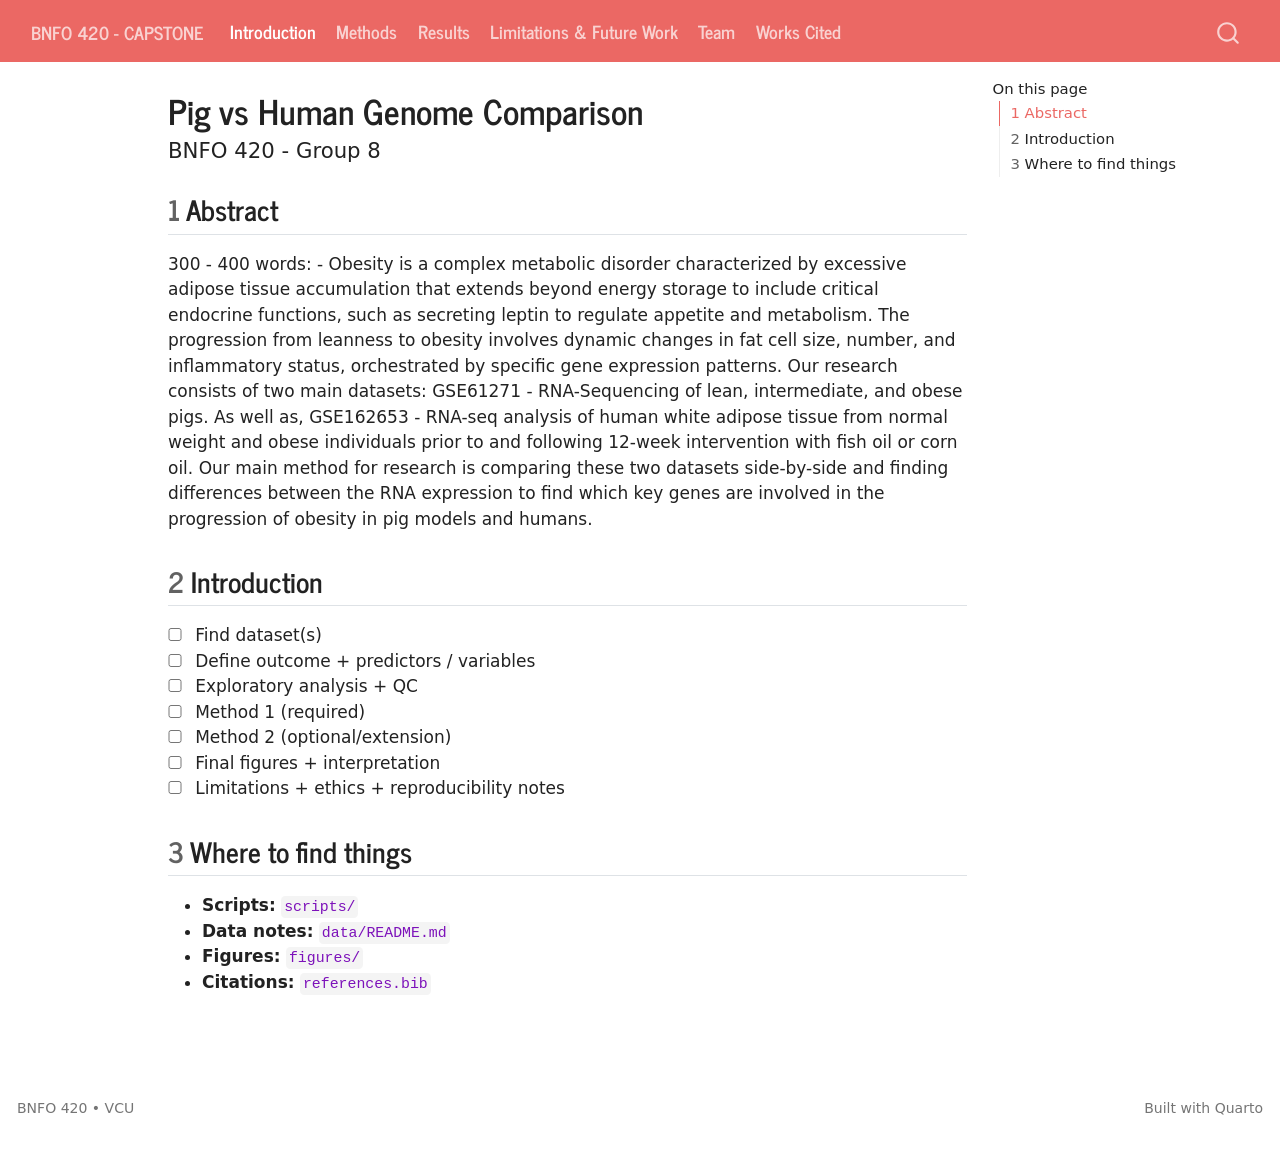
==== index.html @ 8def5d09 "Built site for gh-pages" ====
<!DOCTYPE html>
<html xmlns="http://www.w3.org/1999/xhtml" lang="en" xml:lang="en"><head>

<meta charset="utf-8">
<meta name="generator" content="quarto-1.8.27">

<meta name="viewport" content="width=device-width, initial-scale=1.0, user-scalable=yes">


<title>Pig vs Human Genome Comparison – BNFO 420 - Capstone</title>
<style>
code{white-space: pre-wrap;}
span.smallcaps{font-variant: small-caps;}
div.columns{display: flex; gap: min(4vw, 1.5em);}
div.column{flex: auto; overflow-x: auto;}
div.hanging-indent{margin-left: 1.5em; text-indent: -1.5em;}
ul.task-list{list-style: none;}
ul.task-list li input[type="checkbox"] {
width: 0.8em;
margin: 0 0.8em 0.2em -1em;  vertical-align: middle;
}
</style>


<script>const headroomChanged = new CustomEvent("quarto-hrChanged", {
  detail: {},
  bubbles: true,
  cancelable: false,
  composed: false,
});

const announceDismiss = () => {
  const annEl = window.document.getElementById("quarto-announcement");
  if (annEl) {
    annEl.remove();

    const annId = annEl.getAttribute("data-announcement-id");
    window.localStorage.setItem(`quarto-announce-${annId}`, "true");
  }
};

const announceRegister = () => {
  const annEl = window.document.getElementById("quarto-announcement");
  if (annEl) {
    const annId = annEl.getAttribute("data-announcement-id");
    const isDismissed =
      window.localStorage.getItem(`quarto-announce-${annId}`) || false;
    if (isDismissed) {
      announceDismiss();
      return;
    } else {
      annEl.classList.remove("hidden");
    }

    const actionEl = annEl.querySelector(".quarto-announcement-action");
    if (actionEl) {
      actionEl.addEventListener("click", function (e) {
        e.preventDefault();
        // Hide the bar immediately
        announceDismiss();
      });
    }
  }
};

window.document.addEventListener("DOMContentLoaded", function () {
  let init = false;

  announceRegister();

  // Manage the back to top button, if one is present.
  let lastScrollTop = window.pageYOffset || document.documentElement.scrollTop;
  const scrollDownBuffer = 5;
  const scrollUpBuffer = 35;
  const btn = document.getElementById("quarto-back-to-top");
  const hideBackToTop = () => {
    btn.style.display = "none";
  };
  const showBackToTop = () => {
    btn.style.display = "inline-block";
  };
  if (btn) {
    window.document.addEventListener(
      "scroll",
      function () {
        const currentScrollTop =
          window.pageYOffset || document.documentElement.scrollTop;

        // Shows and hides the button 'intelligently' as the user scrolls
        if (currentScrollTop - scrollDownBuffer > lastScrollTop) {
          hideBackToTop();
          lastScrollTop = currentScrollTop <= 0 ? 0 : currentScrollTop;
        } else if (currentScrollTop < lastScrollTop - scrollUpBuffer) {
          showBackToTop();
          lastScrollTop = currentScrollTop <= 0 ? 0 : currentScrollTop;
        }

        // Show the button at the bottom, hides it at the top
        if (currentScrollTop <= 0) {
          hideBackToTop();
        } else if (
          window.innerHeight + currentScrollTop >=
          document.body.offsetHeight
        ) {
          showBackToTop();
        }
      },
      false
    );
  }

  function throttle(func, wait) {
    var timeout;
    return function () {
      const context = this;
      const args = arguments;
      const later = function () {
        clearTimeout(timeout);
        timeout = null;
        func.apply(context, args);
      };

      if (!timeout) {
        timeout = setTimeout(later, wait);
      }
    };
  }

  function headerOffset() {
    // Set an offset if there is are fixed top navbar
    const headerEl = window.document.querySelector("header.fixed-top");
    if (headerEl) {
      return headerEl.clientHeight;
    } else {
      return 0;
    }
  }

  function footerOffset() {
    const footerEl = window.document.querySelector("footer.footer");
    if (footerEl) {
      return footerEl.clientHeight;
    } else {
      return 0;
    }
  }

  function dashboardOffset() {
    const dashboardNavEl = window.document.getElementById(
      "quarto-dashboard-header"
    );
    if (dashboardNavEl !== null) {
      return dashboardNavEl.clientHeight;
    } else {
      return 0;
    }
  }

  function updateDocumentOffsetWithoutAnimation() {
    updateDocumentOffset(false);
  }

  function updateDocumentOffset(animated) {
    // set body offset
    const topOffset = headerOffset();
    const bodyOffset = topOffset + footerOffset() + dashboardOffset();
    const bodyEl = window.document.body;
    bodyEl.setAttribute("data-bs-offset", topOffset);
    bodyEl.style.paddingTop = topOffset + "px";

    // deal with sidebar offsets
    const sidebars = window.document.querySelectorAll(
      ".sidebar, .headroom-target"
    );
    sidebars.forEach((sidebar) => {
      if (!animated) {
        sidebar.classList.add("notransition");
        // Remove the no transition class after the animation has time to complete
        setTimeout(function () {
          sidebar.classList.remove("notransition");
        }, 201);
      }

      if (window.Headroom && sidebar.classList.contains("sidebar-unpinned")) {
        sidebar.style.top = "0";
        sidebar.style.maxHeight = "100vh";
      } else {
        sidebar.style.top = topOffset + "px";
        sidebar.style.maxHeight = "calc(100vh - " + topOffset + "px)";
      }
    });

    // allow space for footer
    const mainContainer = window.document.querySelector(".quarto-container");
    if (mainContainer) {
      mainContainer.style.minHeight = "calc(100vh - " + bodyOffset + "px)";
    }

    // link offset
    let linkStyle = window.document.querySelector("#quarto-target-style");
    if (!linkStyle) {
      linkStyle = window.document.createElement("style");
      linkStyle.setAttribute("id", "quarto-target-style");
      window.document.head.appendChild(linkStyle);
    }
    while (linkStyle.firstChild) {
      linkStyle.removeChild(linkStyle.firstChild);
    }
    if (topOffset > 0) {
      linkStyle.appendChild(
        window.document.createTextNode(`
      section:target::before {
        content: "";
        display: block;
        height: ${topOffset}px;
        margin: -${topOffset}px 0 0;
      }`)
      );
    }
    if (init) {
      window.dispatchEvent(headroomChanged);
    }
    init = true;
  }

  // initialize headroom
  var header = window.document.querySelector("#quarto-header");
  if (header && window.Headroom) {
    const headroom = new window.Headroom(header, {
      tolerance: 5,
      onPin: function () {
        const sidebars = window.document.querySelectorAll(
          ".sidebar, .headroom-target"
        );
        sidebars.forEach((sidebar) => {
          sidebar.classList.remove("sidebar-unpinned");
        });
        updateDocumentOffset();
      },
      onUnpin: function () {
        const sidebars = window.document.querySelectorAll(
          ".sidebar, .headroom-target"
        );
        sidebars.forEach((sidebar) => {
          sidebar.classList.add("sidebar-unpinned");
        });
        updateDocumentOffset();
      },
    });
    headroom.init();

    let frozen = false;
    window.quartoToggleHeadroom = function () {
      if (frozen) {
        headroom.unfreeze();
        frozen = false;
      } else {
        headroom.freeze();
        frozen = true;
      }
    };
  }

  window.addEventListener(
    "hashchange",
    function (e) {
      if (
        getComputedStyle(document.documentElement).scrollBehavior !== "smooth"
      ) {
        window.scrollTo(0, window.pageYOffset - headerOffset());
      }
    },
    false
  );

  // Observe size changed for the header
  const headerEl = window.document.querySelector("header.fixed-top");
  if (headerEl && window.ResizeObserver) {
    const observer = new window.ResizeObserver(() => {
      setTimeout(updateDocumentOffsetWithoutAnimation, 0);
    });
    observer.observe(headerEl, {
      attributes: true,
      childList: true,
      characterData: true,
    });
  } else {
    window.addEventListener(
      "resize",
      throttle(updateDocumentOffsetWithoutAnimation, 50)
    );
  }
  setTimeout(updateDocumentOffsetWithoutAnimation, 250);

  // fixup index.html links if we aren't on the filesystem
  if (window.location.protocol !== "file:") {
    const links = window.document.querySelectorAll("a");
    for (let i = 0; i < links.length; i++) {
      if (links[i].href) {
        links[i].dataset.originalHref = links[i].href;
        links[i].href = links[i].href.replace(/\/index\.html/, "/");
      }
    }

    // Fixup any sharing links that require urls
    // Append url to any sharing urls
    const sharingLinks = window.document.querySelectorAll(
      "a.sidebar-tools-main-item, a.quarto-navigation-tool, a.quarto-navbar-tools, a.quarto-navbar-tools-item"
    );
    for (let i = 0; i < sharingLinks.length; i++) {
      const sharingLink = sharingLinks[i];
      const href = sharingLink.getAttribute("href");
      if (href) {
        sharingLink.setAttribute(
          "href",
          href.replace("|url|", window.location.href)
        );
      }
    }

    // Scroll the active navigation item into view, if necessary
    const navSidebar = window.document.querySelector("nav#quarto-sidebar");
    if (navSidebar) {
      // Find the active item
      const activeItem = navSidebar.querySelector("li.sidebar-item a.active");
      if (activeItem) {
        // Wait for the scroll height and height to resolve by observing size changes on the
        // nav element that is scrollable
        const resizeObserver = new ResizeObserver((_entries) => {
          // The bottom of the element
          const elBottom = activeItem.offsetTop;
          const viewBottom = navSidebar.scrollTop + navSidebar.clientHeight;

          // The element height and scroll height are the same, then we are still loading
          if (viewBottom !== navSidebar.scrollHeight) {
            // Determine if the item isn't visible and scroll to it
            if (elBottom >= viewBottom) {
              navSidebar.scrollTop = elBottom;
            }

            // stop observing now since we've completed the scroll
            resizeObserver.unobserve(navSidebar);
          }
        });
        resizeObserver.observe(navSidebar);
      }
    }
  }
});
</script>
<script>/*!
 * headroom.js v0.12.0 - Give your page some headroom. Hide your header until you need it
 * Copyright (c) 2020 Nick Williams - http://wicky.nillia.ms/headroom.js
 * License: MIT
 */

!function(t,n){"object"==typeof exports&&"undefined"!=typeof module?module.exports=n():"function"==typeof define&&define.amd?define(n):(t=t||self).Headroom=n()}(this,function(){"use strict";function t(){return"undefined"!=typeof window}function d(t){return function(t){return t&&t.document&&function(t){return 9===t.nodeType}(t.document)}(t)?function(t){var n=t.document,o=n.body,s=n.documentElement;return{scrollHeight:function(){return Math.max(o.scrollHeight,s.scrollHeight,o.offsetHeight,s.offsetHeight,o.clientHeight,s.clientHeight)},height:function(){return t.innerHeight||s.clientHeight||o.clientHeight},scrollY:function(){return void 0!==t.pageYOffset?t.pageYOffset:(s||o.parentNode||o).scrollTop}}}(t):function(t){return{scrollHeight:function(){return Math.max(t.scrollHeight,t.offsetHeight,t.clientHeight)},height:function(){return Math.max(t.offsetHeight,t.clientHeight)},scrollY:function(){return t.scrollTop}}}(t)}function n(t,s,e){var n,o=function(){var n=!1;try{var t={get passive(){n=!0}};window.addEventListener("test",t,t),window.removeEventListener("test",t,t)}catch(t){n=!1}return n}(),i=!1,r=d(t),l=r.scrollY(),a={};function c(){var t=Math.round(r.scrollY()),n=r.height(),o=r.scrollHeight();a.scrollY=t,a.lastScrollY=l,a.direction=l<t?"down":"up",a.distance=Math.abs(t-l),a.isOutOfBounds=t<0||o<t+n,a.top=t<=s.offset[a.direction],a.bottom=o<=t+n,a.toleranceExceeded=a.distance>s.tolerance[a.direction],e(a),l=t,i=!1}function h(){i||(i=!0,n=requestAnimationFrame(c))}var u=!!o&&{passive:!0,capture:!1};return t.addEventListener("scroll",h,u),c(),{destroy:function(){cancelAnimationFrame(n),t.removeEventListener("scroll",h,u)}}}function o(t){return t===Object(t)?t:{down:t,up:t}}function s(t,n){n=n||{},Object.assign(this,s.options,n),this.classes=Object.assign({},s.options.classes,n.classes),this.elem=t,this.tolerance=o(this.tolerance),this.offset=o(this.offset),this.initialised=!1,this.frozen=!1}return s.prototype={constructor:s,init:function(){return s.cutsTheMustard&&!this.initialised&&(this.addClass("initial"),this.initialised=!0,setTimeout(function(t){t.scrollTracker=n(t.scroller,{offset:t.offset,tolerance:t.tolerance},t.update.bind(t))},100,this)),this},destroy:function(){this.initialised=!1,Object.keys(this.classes).forEach(this.removeClass,this),this.scrollTracker.destroy()},unpin:function(){!this.hasClass("pinned")&&this.hasClass("unpinned")||(this.addClass("unpinned"),this.removeClass("pinned"),this.onUnpin&&this.onUnpin.call(this))},pin:function(){this.hasClass("unpinned")&&(this.addClass("pinned"),this.removeClass("unpinned"),this.onPin&&this.onPin.call(this))},freeze:function(){this.frozen=!0,this.addClass("frozen")},unfreeze:function(){this.frozen=!1,this.removeClass("frozen")},top:function(){this.hasClass("top")||(this.addClass("top"),this.removeClass("notTop"),this.onTop&&this.onTop.call(this))},notTop:function(){this.hasClass("notTop")||(this.addClass("notTop"),this.removeClass("top"),this.onNotTop&&this.onNotTop.call(this))},bottom:function(){this.hasClass("bottom")||(this.addClass("bottom"),this.removeClass("notBottom"),this.onBottom&&this.onBottom.call(this))},notBottom:function(){this.hasClass("notBottom")||(this.addClass("notBottom"),this.removeClass("bottom"),this.onNotBottom&&this.onNotBottom.call(this))},shouldUnpin:function(t){return"down"===t.direction&&!t.top&&t.toleranceExceeded},shouldPin:function(t){return"up"===t.direction&&t.toleranceExceeded||t.top},addClass:function(t){this.elem.classList.add.apply(this.elem.classList,this.classes[t].split(" "))},removeClass:function(t){this.elem.classList.remove.apply(this.elem.classList,this.classes[t].split(" "))},hasClass:function(t){return this.classes[t].split(" ").every(function(t){return this.classList.contains(t)},this.elem)},update:function(t){t.isOutOfBounds||!0!==this.frozen&&(t.top?this.top():this.notTop(),t.bottom?this.bottom():this.notBottom(),this.shouldUnpin(t)?this.unpin():this.shouldPin(t)&&this.pin())}},s.options={tolerance:{up:0,down:0},offset:0,scroller:t()?window:null,classes:{frozen:"headroom--frozen",pinned:"headroom--pinned",unpinned:"headroom--unpinned",top:"headroom--top",notTop:"headroom--not-top",bottom:"headroom--bottom",notBottom:"headroom--not-bottom",initial:"headroom"}},s.cutsTheMustard=!!(t()&&function(){}.bind&&"classList"in document.documentElement&&Object.assign&&Object.keys&&requestAnimationFrame),s});
</script>
<script>/*!
 * clipboard.js v2.0.11
 * https://clipboardjs.com/
 *
 * Licensed MIT © Zeno Rocha
 */
!function(t,e){"object"==typeof exports&&"object"==typeof module?module.exports=e():"function"==typeof define&&define.amd?define([],e):"object"==typeof exports?exports.ClipboardJS=e():t.ClipboardJS=e()}(this,function(){return n={686:function(t,e,n){"use strict";n.d(e,{default:function(){return b}});var e=n(279),i=n.n(e),e=n(370),u=n.n(e),e=n(817),r=n.n(e);function c(t){try{return document.execCommand(t)}catch(t){return}}var a=function(t){t=r()(t);return c("cut"),t};function o(t,e){var n,o,t=(n=t,o="rtl"===document.documentElement.getAttribute("dir"),(t=document.createElement("textarea")).style.fontSize="12pt",t.style.border="0",t.style.padding="0",t.style.margin="0",t.style.position="absolute",t.style[o?"right":"left"]="-9999px",o=window.pageYOffset||document.documentElement.scrollTop,t.style.top="".concat(o,"px"),t.setAttribute("readonly",""),t.value=n,t);return e.container.appendChild(t),e=r()(t),c("copy"),t.remove(),e}var f=function(t){var e=1<arguments.length&&void 0!==arguments[1]?arguments[1]:{container:document.body},n="";return"string"==typeof t?n=o(t,e):t instanceof HTMLInputElement&&!["text","search","url","tel","password"].includes(null==t?void 0:t.type)?n=o(t.value,e):(n=r()(t),c("copy")),n};function l(t){return(l="function"==typeof Symbol&&"symbol"==typeof Symbol.iterator?function(t){return typeof t}:function(t){return t&&"function"==typeof Symbol&&t.constructor===Symbol&&t!==Symbol.prototype?"symbol":typeof t})(t)}var s=function(){var t=0<arguments.length&&void 0!==arguments[0]?arguments[0]:{},e=t.action,n=void 0===e?"copy":e,o=t.container,e=t.target,t=t.text;if("copy"!==n&&"cut"!==n)throw new Error('Invalid "action" value, use either "copy" or "cut"');if(void 0!==e){if(!e||"object"!==l(e)||1!==e.nodeType)throw new Error('Invalid "target" value, use a valid Element');if("copy"===n&&e.hasAttribute("disabled"))throw new Error('Invalid "target" attribute. Please use "readonly" instead of "disabled" attribute');if("cut"===n&&(e.hasAttribute("readonly")||e.hasAttribute("disabled")))throw new Error('Invalid "target" attribute. You can\'t cut text from elements with "readonly" or "disabled" attributes')}return t?f(t,{container:o}):e?"cut"===n?a(e):f(e,{container:o}):void 0};function p(t){return(p="function"==typeof Symbol&&"symbol"==typeof Symbol.iterator?function(t){return typeof t}:function(t){return t&&"function"==typeof Symbol&&t.constructor===Symbol&&t!==Symbol.prototype?"symbol":typeof t})(t)}function d(t,e){for(var n=0;n<e.length;n++){var o=e[n];o.enumerable=o.enumerable||!1,o.configurable=!0,"value"in o&&(o.writable=!0),Object.defineProperty(t,o.key,o)}}function y(t,e){return(y=Object.setPrototypeOf||function(t,e){return t.__proto__=e,t})(t,e)}function h(n){var o=function(){if("undefined"==typeof Reflect||!Reflect.construct)return!1;if(Reflect.construct.sham)return!1;if("function"==typeof Proxy)return!0;try{return Date.prototype.toString.call(Reflect.construct(Date,[],function(){})),!0}catch(t){return!1}}();return function(){var t,e=v(n);return t=o?(t=v(this).constructor,Reflect.construct(e,arguments,t)):e.apply(this,arguments),e=this,!(t=t)||"object"!==p(t)&&"function"!=typeof t?function(t){if(void 0!==t)return t;throw new ReferenceError("this hasn't been initialised - super() hasn't been called")}(e):t}}function v(t){return(v=Object.setPrototypeOf?Object.getPrototypeOf:function(t){return t.__proto__||Object.getPrototypeOf(t)})(t)}function m(t,e){t="data-clipboard-".concat(t);if(e.hasAttribute(t))return e.getAttribute(t)}var b=function(){!function(t,e){if("function"!=typeof e&&null!==e)throw new TypeError("Super expression must either be null or a function");t.prototype=Object.create(e&&e.prototype,{constructor:{value:t,writable:!0,configurable:!0}}),e&&y(t,e)}(r,i());var t,e,n,o=h(r);function r(t,e){var n;return function(t){if(!(t instanceof r))throw new TypeError("Cannot call a class as a function")}(this),(n=o.call(this)).resolveOptions(e),n.listenClick(t),n}return t=r,n=[{key:"copy",value:function(t){var e=1<arguments.length&&void 0!==arguments[1]?arguments[1]:{container:document.body};return f(t,e)}},{key:"cut",value:function(t){return a(t)}},{key:"isSupported",value:function(){var t=0<arguments.length&&void 0!==arguments[0]?arguments[0]:["copy","cut"],t="string"==typeof t?[t]:t,e=!!document.queryCommandSupported;return t.forEach(function(t){e=e&&!!document.queryCommandSupported(t)}),e}}],(e=[{key:"resolveOptions",value:function(){var t=0<arguments.length&&void 0!==arguments[0]?arguments[0]:{};this.action="function"==typeof t.action?t.action:this.defaultAction,this.target="function"==typeof t.target?t.target:this.defaultTarget,this.text="function"==typeof t.text?t.text:this.defaultText,this.container="object"===p(t.container)?t.container:document.body}},{key:"listenClick",value:function(t){var e=this;this.listener=u()(t,"click",function(t){return e.onClick(t)})}},{key:"onClick",value:function(t){var e=t.delegateTarget||t.currentTarget,n=this.action(e)||"copy",t=s({action:n,container:this.container,target:this.target(e),text:this.text(e)});this.emit(t?"success":"error",{action:n,text:t,trigger:e,clearSelection:function(){e&&e.focus(),window.getSelection().removeAllRanges()}})}},{key:"defaultAction",value:function(t){return m("action",t)}},{key:"defaultTarget",value:function(t){t=m("target",t);if(t)return document.querySelector(t)}},{key:"defaultText",value:function(t){return m("text",t)}},{key:"destroy",value:function(){this.listener.destroy()}}])&&d(t.prototype,e),n&&d(t,n),r}()},828:function(t){var e;"undefined"==typeof Element||Element.prototype.matches||((e=Element.prototype).matches=e.matchesSelector||e.mozMatchesSelector||e.msMatchesSelector||e.oMatchesSelector||e.webkitMatchesSelector),t.exports=function(t,e){for(;t&&9!==t.nodeType;){if("function"==typeof t.matches&&t.matches(e))return t;t=t.parentNode}}},438:function(t,e,n){var u=n(828);function i(t,e,n,o,r){var i=function(e,n,t,o){return function(t){t.delegateTarget=u(t.target,n),t.delegateTarget&&o.call(e,t)}}.apply(this,arguments);return t.addEventListener(n,i,r),{destroy:function(){t.removeEventListener(n,i,r)}}}t.exports=function(t,e,n,o,r){return"function"==typeof t.addEventListener?i.apply(null,arguments):"function"==typeof n?i.bind(null,document).apply(null,arguments):("string"==typeof t&&(t=document.querySelectorAll(t)),Array.prototype.map.call(t,function(t){return i(t,e,n,o,r)}))}},879:function(t,n){n.node=function(t){return void 0!==t&&t instanceof HTMLElement&&1===t.nodeType},n.nodeList=function(t){var e=Object.prototype.toString.call(t);return void 0!==t&&("[object NodeList]"===e||"[object HTMLCollection]"===e)&&"length"in t&&(0===t.length||n.node(t[0]))},n.string=function(t){return"string"==typeof t||t instanceof String},n.fn=function(t){return"[object Function]"===Object.prototype.toString.call(t)}},370:function(t,e,n){var f=n(879),l=n(438);t.exports=function(t,e,n){if(!t&&!e&&!n)throw new Error("Missing required arguments");if(!f.string(e))throw new TypeError("Second argument must be a String");if(!f.fn(n))throw new TypeError("Third argument must be a Function");if(f.node(t))return c=e,a=n,(u=t).addEventListener(c,a),{destroy:function(){u.removeEventListener(c,a)}};if(f.nodeList(t))return o=t,r=e,i=n,Array.prototype.forEach.call(o,function(t){t.addEventListener(r,i)}),{destroy:function(){Array.prototype.forEach.call(o,function(t){t.removeEventListener(r,i)})}};if(f.string(t))return t=t,e=e,n=n,l(document.body,t,e,n);throw new TypeError("First argument must be a String, HTMLElement, HTMLCollection, or NodeList");var o,r,i,u,c,a}},817:function(t){t.exports=function(t){var e,n="SELECT"===t.nodeName?(t.focus(),t.value):"INPUT"===t.nodeName||"TEXTAREA"===t.nodeName?((e=t.hasAttribute("readonly"))||t.setAttribute("readonly",""),t.select(),t.setSelectionRange(0,t.value.length),e||t.removeAttribute("readonly"),t.value):(t.hasAttribute("contenteditable")&&t.focus(),n=window.getSelection(),(e=document.createRange()).selectNodeContents(t),n.removeAllRanges(),n.addRange(e),n.toString());return n}},279:function(t){function e(){}e.prototype={on:function(t,e,n){var o=this.e||(this.e={});return(o[t]||(o[t]=[])).push({fn:e,ctx:n}),this},once:function(t,e,n){var o=this;function r(){o.off(t,r),e.apply(n,arguments)}return r._=e,this.on(t,r,n)},emit:function(t){for(var e=[].slice.call(arguments,1),n=((this.e||(this.e={}))[t]||[]).slice(),o=0,r=n.length;o<r;o++)n[o].fn.apply(n[o].ctx,e);return this},off:function(t,e){var n=this.e||(this.e={}),o=n[t],r=[];if(o&&e)for(var i=0,u=o.length;i<u;i++)o[i].fn!==e&&o[i].fn._!==e&&r.push(o[i]);return r.length?n[t]=r:delete n[t],this}},t.exports=e,t.exports.TinyEmitter=e}},r={},o.n=function(t){var e=t&&t.__esModule?function(){return t.default}:function(){return t};return o.d(e,{a:e}),e},o.d=function(t,e){for(var n in e)o.o(e,n)&&!o.o(t,n)&&Object.defineProperty(t,n,{enumerable:!0,get:e[n]})},o.o=function(t,e){return Object.prototype.hasOwnProperty.call(t,e)},o(686).default;function o(t){if(r[t])return r[t].exports;var e=r[t]={exports:{}};return n[t](e,e.exports,o),e.exports}var n,r});</script>
<script>/*! @algolia/autocomplete-js 1.19.1 | MIT License | © Algolia, Inc. and contributors | https://github.com/algolia/autocomplete */
!function(e,t){"object"==typeof exports&&"undefined"!=typeof module?t(exports):"function"==typeof define&&define.amd?define(["exports"],t):t((e="undefined"!=typeof globalThis?globalThis:e||self)["@algolia/autocomplete-js"]={})}(this,(function(e){"use strict";function t(e,t){var n=Object.keys(e);if(Object.getOwnPropertySymbols){var r=Object.getOwnPropertySymbols(e);t&&(r=r.filter((function(t){return Object.getOwnPropertyDescriptor(e,t).enumerable}))),n.push.apply(n,r)}return n}function n(e){for(var n=1;n<arguments.length;n++){var r=null!=arguments[n]?arguments[n]:{};n%2?t(Object(r),!0).forEach((function(t){o(e,t,r[t])})):Object.getOwnPropertyDescriptors?Object.defineProperties(e,Object.getOwnPropertyDescriptors(r)):t(Object(r)).forEach((function(t){Object.defineProperty(e,t,Object.getOwnPropertyDescriptor(r,t))}))}return e}function r(e){return r="function"==typeof Symbol&&"symbol"==typeof Symbol.iterator?function(e){return typeof e}:function(e){return e&&"function"==typeof Symbol&&e.constructor===Symbol&&e!==Symbol.prototype?"symbol":typeof e},r(e)}function o(e,t,n){return(t=function(e){var t=function(e,t){if("object"!=typeof e||null===e)return e;var n=e[Symbol.toPrimitive];if(void 0!==n){var r=n.call(e,t||"default");if("object"!=typeof r)return r;throw new TypeError("@@toPrimitive must return a primitive value.")}return("string"===t?String:Number)(e)}(e,"string");return"symbol"==typeof t?t:String(t)}(t))in e?Object.defineProperty(e,t,{value:n,enumerable:!0,configurable:!0,writable:!0}):e[t]=n,e}function i(){return i=Object.assign?Object.assign.bind():function(e){for(var t=1;t<arguments.length;t++){var n=arguments[t];for(var r in n)Object.prototype.hasOwnProperty.call(n,r)&&(e[r]=n[r])}return e},i.apply(this,arguments)}function u(e,t){if(null==e)return{};var n,r,o=function(e,t){if(null==e)return{};var n,r,o={},i=Object.keys(e);for(r=0;r<i.length;r++)n=i[r],t.indexOf(n)>=0||(o[n]=e[n]);return o}(e,t);if(Object.getOwnPropertySymbols){var i=Object.getOwnPropertySymbols(e);for(r=0;r<i.length;r++)n=i[r],t.indexOf(n)>=0||Object.prototype.propertyIsEnumerable.call(e,n)&&(o[n]=e[n])}return o}function a(e,t){return function(e){if(Array.isArray(e))return e}(e)||function(e,t){var n=null==e?null:"undefined"!=typeof Symbol&&e[Symbol.iterator]||e["@@iterator"];if(null!=n){var r,o,i,u,a=[],l=!0,c=!1;try{if(i=(n=n.call(e)).next,0===t){if(Object(n)!==n)return;l=!1}else for(;!(l=(r=i.call(n)).done)&&(a.push(r.value),a.length!==t);l=!0);}catch(e){c=!0,o=e}finally{try{if(!l&&null!=n.return&&(u=n.return(),Object(u)!==u))return}finally{if(c)throw o}}return a}}(e,t)||c(e,t)||function(){throw new TypeError("Invalid attempt to destructure non-iterable instance.\nIn order to be iterable, non-array objects must have a [Symbol.iterator]() method.")}()}function l(e){return function(e){if(Array.isArray(e))return s(e)}(e)||function(e){if("undefined"!=typeof Symbol&&null!=e[Symbol.iterator]||null!=e["@@iterator"])return Array.from(e)}(e)||c(e)||function(){throw new TypeError("Invalid attempt to spread non-iterable instance.\nIn order to be iterable, non-array objects must have a [Symbol.iterator]() method.")}()}function c(e,t){if(e){if("string"==typeof e)return s(e,t);var n=Object.prototype.toString.call(e).slice(8,-1);return"Object"===n&&e.constructor&&(n=e.constructor.name),"Map"===n||"Set"===n?Array.from(e):"Arguments"===n||/^(?:Ui|I)nt(?:8|16|32)(?:Clamped)?Array$/.test(n)?s(e,t):void 0}}function s(e,t){(null==t||t>e.length)&&(t=e.length);for(var n=0,r=new Array(t);n<t;n++)r[n]=e[n];return r}function f(e){return{current:e}}function p(e,t){var n=void 0;return function(){for(var r=arguments.length,o=new Array(r),i=0;i<r;i++)o[i]=arguments[i];n&&clearTimeout(n),n=setTimeout((function(){return e.apply(void 0,o)}),t)}}function m(e){return e.reduce((function(e,t){return e.concat(t)}),[])}var v=0;function d(){return"autocomplete-".concat(v++)}function y(e,t){return t.reduce((function(e,t){return e&&e[t]}),e)}function b(e){return 0===e.collections.length?0:e.collections.reduce((function(e,t){return e+t.items.length}),0)}function g(e){return e!==Object(e)}function h(e,t){if(e===t)return!0;if(g(e)||g(t)||"function"==typeof e||"function"==typeof t)return e===t;if(Object.keys(e).length!==Object.keys(t).length)return!1;for(var n=0,r=Object.keys(e);n<r.length;n++){var o=r[n];if(!(o in t))return!1;if(!h(e[o],t[o]))return!1}return!0}var _=function(){};var O="1.19.1",S=[{segment:"autocomplete-core",version:O}];function j(e){var t=e.item,n=e.items,r=void 0===n?[]:n;return{index:t.__autocomplete_indexName,items:[t],positions:[1+r.findIndex((function(e){return e.objectID===t.objectID}))],queryID:t.__autocomplete_queryID,algoliaSource:["autocomplete"]}}function P(e,t){return function(e){if(Array.isArray(e))return e}(e)||function(e,t){var n=null==e?null:"undefined"!=typeof Symbol&&e[Symbol.iterator]||e["@@iterator"];if(null!=n){var r,o,i,u,a=[],l=!0,c=!1;try{if(i=(n=n.call(e)).next,0===t){if(Object(n)!==n)return;l=!1}else for(;!(l=(r=i.call(n)).done)&&(a.push(r.value),a.length!==t);l=!0);}catch(e){c=!0,o=e}finally{try{if(!l&&null!=n.return&&(u=n.return(),Object(u)!==u))return}finally{if(c)throw o}}return a}}(e,t)||function(e,t){if(!e)return;if("string"==typeof e)return w(e,t);var n=Object.prototype.toString.call(e).slice(8,-1);"Object"===n&&e.constructor&&(n=e.constructor.name);if("Map"===n||"Set"===n)return Array.from(e);if("Arguments"===n||/^(?:Ui|I)nt(?:8|16|32)(?:Clamped)?Array$/.test(n))return w(e,t)}(e,t)||function(){throw new TypeError("Invalid attempt to destructure non-iterable instance.\nIn order to be iterable, non-array objects must have a [Symbol.iterator]() method.")}()}function w(e,t){(null==t||t>e.length)&&(t=e.length);for(var n=0,r=new Array(t);n<t;n++)r[n]=e[n];return r}var I=["items"],A=["items"];function E(e){return E="function"==typeof Symbol&&"symbol"==typeof Symbol.iterator?function(e){return typeof e}:function(e){return e&&"function"==typeof Symbol&&e.constructor===Symbol&&e!==Symbol.prototype?"symbol":typeof e},E(e)}function D(e){return function(e){if(Array.isArray(e))return C(e)}(e)||function(e){if("undefined"!=typeof Symbol&&null!=e[Symbol.iterator]||null!=e["@@iterator"])return Array.from(e)}(e)||function(e,t){if(!e)return;if("string"==typeof e)return C(e,t);var n=Object.prototype.toString.call(e).slice(8,-1);"Object"===n&&e.constructor&&(n=e.constructor.name);if("Map"===n||"Set"===n)return Array.from(e);if("Arguments"===n||/^(?:Ui|I)nt(?:8|16|32)(?:Clamped)?Array$/.test(n))return C(e,t)}(e)||function(){throw new TypeError("Invalid attempt to spread non-iterable instance.\nIn order to be iterable, non-array objects must have a [Symbol.iterator]() method.")}()}function C(e,t){(null==t||t>e.length)&&(t=e.length);for(var n=0,r=new Array(t);n<t;n++)r[n]=e[n];return r}function k(e,t){if(null==e)return{};var n,r,o=function(e,t){if(null==e)return{};var n,r,o={},i=Object.keys(e);for(r=0;r<i.length;r++)n=i[r],t.indexOf(n)>=0||(o[n]=e[n]);return o}(e,t);if(Object.getOwnPropertySymbols){var i=Object.getOwnPropertySymbols(e);for(r=0;r<i.length;r++)n=i[r],t.indexOf(n)>=0||Object.prototype.propertyIsEnumerable.call(e,n)&&(o[n]=e[n])}return o}function x(e,t){var n=Object.keys(e);if(Object.getOwnPropertySymbols){var r=Object.getOwnPropertySymbols(e);t&&(r=r.filter((function(t){return Object.getOwnPropertyDescriptor(e,t).enumerable}))),n.push.apply(n,r)}return n}function N(e){for(var t=1;t<arguments.length;t++){var n=null!=arguments[t]?arguments[t]:{};t%2?x(Object(n),!0).forEach((function(t){T(e,t,n[t])})):Object.getOwnPropertyDescriptors?Object.defineProperties(e,Object.getOwnPropertyDescriptors(n)):x(Object(n)).forEach((function(t){Object.defineProperty(e,t,Object.getOwnPropertyDescriptor(n,t))}))}return e}function T(e,t,n){return(t=function(e){var t=function(e,t){if("object"!==E(e)||null===e)return e;var n=e[Symbol.toPrimitive];if(void 0!==n){var r=n.call(e,t||"default");if("object"!==E(r))return r;throw new TypeError("@@toPrimitive must return a primitive value.")}return("string"===t?String:Number)(e)}(e,"string");return"symbol"===E(t)?t:String(t)}(t))in e?Object.defineProperty(e,t,{value:n,enumerable:!0,configurable:!0,writable:!0}):e[t]=n,e}function q(e){for(var t=arguments.length>1&&void 0!==arguments[1]?arguments[1]:20,n=[],r=0;r<e.objectIDs.length;r+=t)n.push(N(N({},e),{},{objectIDs:e.objectIDs.slice(r,r+t)}));return n}function B(e){return e.map((function(e){var t=e.items,n=k(e,I);return N(N({},n),{},{objectIDs:(null==t?void 0:t.map((function(e){return e.objectID})))||n.objectIDs})}))}function R(e){var t,n,r,o=(t=P((e.version||"").split(".").map(Number),2),n=t[0],r=t[1],n>=3||2===n&&r>=4||1===n&&r>=10);function i(t,n,r){if(o&&void 0!==r){var i=r[0].__autocomplete_algoliaCredentials,u={"X-Algolia-Application-Id":i.appId,"X-Algolia-API-Key":i.apiKey};e.apply(void 0,[t].concat(D(n),[{headers:u}]))}else e.apply(void 0,[t].concat(D(n)))}return{init:function(t,n){e("init",{appId:t,apiKey:n})},setAuthenticatedUserToken:function(t){e("setAuthenticatedUserToken",t)},setUserToken:function(t){e("setUserToken",t)},clickedObjectIDsAfterSearch:function(){for(var e=arguments.length,t=new Array(e),n=0;n<e;n++)t[n]=arguments[n];t.length>0&&i("clickedObjectIDsAfterSearch",B(t),t[0].items)},clickedObjectIDs:function(){for(var e=arguments.length,t=new Array(e),n=0;n<e;n++)t[n]=arguments[n];t.length>0&&i("clickedObjectIDs",B(t),t[0].items)},clickedFilters:function(){for(var t=arguments.length,n=new Array(t),r=0;r<t;r++)n[r]=arguments[r];n.length>0&&e.apply(void 0,["clickedFilters"].concat(n))},convertedObjectIDsAfterSearch:function(){for(var e=arguments.length,t=new Array(e),n=0;n<e;n++)t[n]=arguments[n];t.length>0&&i("convertedObjectIDsAfterSearch",B(t),t[0].items)},convertedObjectIDs:function(){for(var e=arguments.length,t=new Array(e),n=0;n<e;n++)t[n]=arguments[n];t.length>0&&i("convertedObjectIDs",B(t),t[0].items)},convertedFilters:function(){for(var t=arguments.length,n=new Array(t),r=0;r<t;r++)n[r]=arguments[r];n.length>0&&e.apply(void 0,["convertedFilters"].concat(n))},viewedObjectIDs:function(){for(var e=arguments.length,t=new Array(e),n=0;n<e;n++)t[n]=arguments[n];t.length>0&&t.reduce((function(e,t){var n=t.items,r=k(t,A);return[].concat(D(e),D(q(N(N({},r),{},{objectIDs:(null==n?void 0:n.map((function(e){return e.objectID})))||r.objectIDs})).map((function(e){return{items:n,payload:e}}))))}),[]).forEach((function(e){var t=e.items;return i("viewedObjectIDs",[e.payload],t)}))},viewedFilters:function(){for(var t=arguments.length,n=new Array(t),r=0;r<t;r++)n[r]=arguments[r];n.length>0&&e.apply(void 0,["viewedFilters"].concat(n))}}}function L(e){var t=e.items.reduce((function(e,t){var n;return e[t.__autocomplete_indexName]=(null!==(n=e[t.__autocomplete_indexName])&&void 0!==n?n:[]).concat(t),e}),{});return Object.keys(t).map((function(e){return{index:e,items:t[e],algoliaSource:["autocomplete"]}}))}function F(e){return e.objectID&&e.__autocomplete_indexName&&e.__autocomplete_queryID}function U(e){return U="function"==typeof Symbol&&"symbol"==typeof Symbol.iterator?function(e){return typeof e}:function(e){return e&&"function"==typeof Symbol&&e.constructor===Symbol&&e!==Symbol.prototype?"symbol":typeof e},U(e)}function M(e){return function(e){if(Array.isArray(e))return H(e)}(e)||function(e){if("undefined"!=typeof Symbol&&null!=e[Symbol.iterator]||null!=e["@@iterator"])return Array.from(e)}(e)||function(e,t){if(!e)return;if("string"==typeof e)return H(e,t);var n=Object.prototype.toString.call(e).slice(8,-1);"Object"===n&&e.constructor&&(n=e.constructor.name);if("Map"===n||"Set"===n)return Array.from(e);if("Arguments"===n||/^(?:Ui|I)nt(?:8|16|32)(?:Clamped)?Array$/.test(n))return H(e,t)}(e)||function(){throw new TypeError("Invalid attempt to spread non-iterable instance.\nIn order to be iterable, non-array objects must have a [Symbol.iterator]() method.")}()}function H(e,t){(null==t||t>e.length)&&(t=e.length);for(var n=0,r=new Array(t);n<t;n++)r[n]=e[n];return r}function V(e,t){var n=Object.keys(e);if(Object.getOwnPropertySymbols){var r=Object.getOwnPropertySymbols(e);t&&(r=r.filter((function(t){return Object.getOwnPropertyDescriptor(e,t).enumerable}))),n.push.apply(n,r)}return n}function W(e){for(var t=1;t<arguments.length;t++){var n=null!=arguments[t]?arguments[t]:{};t%2?V(Object(n),!0).forEach((function(t){Q(e,t,n[t])})):Object.getOwnPropertyDescriptors?Object.defineProperties(e,Object.getOwnPropertyDescriptors(n)):V(Object(n)).forEach((function(t){Object.defineProperty(e,t,Object.getOwnPropertyDescriptor(n,t))}))}return e}function Q(e,t,n){return(t=function(e){var t=function(e,t){if("object"!==U(e)||null===e)return e;var n=e[Symbol.toPrimitive];if(void 0!==n){var r=n.call(e,t||"default");if("object"!==U(r))return r;throw new TypeError("@@toPrimitive must return a primitive value.")}return("string"===t?String:Number)(e)}(e,"string");return"symbol"===U(t)?t:String(t)}(t))in e?Object.defineProperty(e,t,{value:n,enumerable:!0,configurable:!0,writable:!0}):e[t]=n,e}var K="2.15.0",$="https://cdn.jsdelivr.net/npm/search-insights@".concat(K,"/dist/search-insights.min.js"),z=p((function(e){var t=e.onItemsChange,n=e.items,r=e.insights,o=e.state;t({insights:r,insightsEvents:L({items:n}).map((function(e){return W({eventName:"Items Viewed"},e)})),state:o})}),400);function G(e){var t=function(e){return W({onItemsChange:function(e){var t=e.insights,n=e.insightsEvents,r=e.state;t.viewedObjectIDs.apply(t,M(n.map((function(e){return W(W({},e),{},{algoliaSource:J(e.algoliaSource,r.context)})}))))},onSelect:function(e){var t=e.insights,n=e.insightsEvents,r=e.state;t.clickedObjectIDsAfterSearch.apply(t,M(n.map((function(e){return W(W({},e),{},{algoliaSource:J(e.algoliaSource,r.context)})}))))},onActive:_,__autocomplete_clickAnalytics:!0},e)}(e),n=t.insightsClient,r=t.insightsInitParams,o=t.onItemsChange,i=t.onSelect,u=t.onActive,a=t.__autocomplete_clickAnalytics,l=n;if(n||function(e){if("undefined"!=typeof window)e({window:window})}((function(e){var t=e.window,n=t.AlgoliaAnalyticsObject||"aa";"string"==typeof n&&(l=t[n]),l||(t.AlgoliaAnalyticsObject=n,t[n]||(t[n]=function(){t[n].queue||(t[n].queue=[]);for(var e=arguments.length,r=new Array(e),o=0;o<e;o++)r[o]=arguments[o];t[n].queue.push(r)}),t[n].version=K,l=t[n],function(e){var t="[Autocomplete]: Could not load search-insights.js. Please load it manually following https://alg.li/insights-autocomplete";try{var n=e.document.createElement("script");n.async=!0,n.src=$,n.onerror=function(){console.error(t)},document.body.appendChild(n)}catch(e){console.error(t)}}(t))})),!l)return{};r&&l("init",W({partial:!0},r));var c=R(l),s=f([]),m=p((function(e){var t=e.state;if(t.isOpen){var n=t.collections.reduce((function(e,t){return[].concat(M(e),M(t.items))}),[]).filter(F);h(s.current.map((function(e){return e.objectID})),n.map((function(e){return e.objectID})))||(s.current=n,n.length>0&&z({onItemsChange:o,items:n,insights:c,state:t}))}}),0);return{name:"aa.algoliaInsightsPlugin",subscribe:function(e){var t=e.setContext,n=e.onSelect,r=e.onActive;function o(e){t({algoliaInsightsPlugin:{__algoliaSearchParameters:W(W({},a?{clickAnalytics:!0}:{}),e?{userToken:X(e)}:{}),insights:c}})}l("addAlgoliaAgent","insights-plugin"),o(),l("onUserTokenChange",(function(e){o(e)})),l("getUserToken",null,(function(e,t){o(t)})),n((function(e){var t=e.item,n=e.state,r=e.event,o=e.source;F(t)&&i({state:n,event:r,insights:c,item:t,insightsEvents:[W({eventName:"Item Selected"},j({item:t,items:o.getItems().filter(F)}))]})})),r((function(e){var t=e.item,n=e.source,r=e.state,o=e.event;F(t)&&u({state:r,event:o,insights:c,item:t,insightsEvents:[W({eventName:"Item Active"},j({item:t,items:n.getItems().filter(F)}))]})}))},onStateChange:function(e){var t=e.state;m({state:t})},__autocomplete_pluginOptions:e}}function J(){var e,t=arguments.length>0&&void 0!==arguments[0]?arguments[0]:[],n=arguments.length>1?arguments[1]:void 0;return[].concat(M(t),["autocomplete-internal"],M(null!==(e=n.algoliaInsightsPlugin)&&void 0!==e&&e.__automaticInsights?["autocomplete-automatic"]:[]))}function X(e){return"number"==typeof e?e.toString():e}function Y(e,t){var n=t;return{then:function(t,r){return Y(e.then(ee(t,n,e),ee(r,n,e)),n)},catch:function(t){return Y(e.catch(ee(t,n,e)),n)},finally:function(t){return t&&n.onCancelList.push(t),Y(e.finally(ee(t&&function(){return n.onCancelList=[],t()},n,e)),n)},cancel:function(){n.isCanceled=!0;var e=n.onCancelList;n.onCancelList=[],e.forEach((function(e){e()}))},isCanceled:function(){return!0===n.isCanceled}}}function Z(e){return Y(e,{isCanceled:!1,onCancelList:[]})}function ee(e,t,n){return e?function(n){return t.isCanceled?n:e(n)}:n}var te,ne=!0;function re(e,t,n,r){if(!n)return null;if(e<0&&(null===t||null!==r&&0===t))return n+e;var o=(null===t?-1:t)+e;return o<=-1||o>=n?null===r?null:0:o}function oe(e,t){var n=Object.keys(e);if(Object.getOwnPropertySymbols){var r=Object.getOwnPropertySymbols(e);t&&(r=r.filter((function(t){return Object.getOwnPropertyDescriptor(e,t).enumerable}))),n.push.apply(n,r)}return n}function ie(e){for(var t=1;t<arguments.length;t++){var n=null!=arguments[t]?arguments[t]:{};t%2?oe(Object(n),!0).forEach((function(t){ue(e,t,n[t])})):Object.getOwnPropertyDescriptors?Object.defineProperties(e,Object.getOwnPropertyDescriptors(n)):oe(Object(n)).forEach((function(t){Object.defineProperty(e,t,Object.getOwnPropertyDescriptor(n,t))}))}return e}function ue(e,t,n){return(t=function(e){var t=function(e,t){if("object"!==ae(e)||null===e)return e;var n=e[Symbol.toPrimitive];if(void 0!==n){var r=n.call(e,t||"default");if("object"!==ae(r))return r;throw new TypeError("@@toPrimitive must return a primitive value.")}return("string"===t?String:Number)(e)}(e,"string");return"symbol"===ae(t)?t:String(t)}(t))in e?Object.defineProperty(e,t,{value:n,enumerable:!0,configurable:!0,writable:!0}):e[t]=n,e}function ae(e){return ae="function"==typeof Symbol&&"symbol"==typeof Symbol.iterator?function(e){return typeof e}:function(e){return e&&"function"==typeof Symbol&&e.constructor===Symbol&&e!==Symbol.prototype?"symbol":typeof e},ae(e)}function le(e,t){var n="undefined"!=typeof Symbol&&e[Symbol.iterator]||e["@@iterator"];if(!n){if(Array.isArray(e)||(n=function(e,t){if(!e)return;if("string"==typeof e)return ce(e,t);var n=Object.prototype.toString.call(e).slice(8,-1);"Object"===n&&e.constructor&&(n=e.constructor.name);if("Map"===n||"Set"===n)return Array.from(e);if("Arguments"===n||/^(?:Ui|I)nt(?:8|16|32)(?:Clamped)?Array$/.test(n))return ce(e,t)}(e))||t&&e&&"number"==typeof e.length){n&&(e=n);var r=0,o=function(){};return{s:o,n:function(){return r>=e.length?{done:!0}:{done:!1,value:e[r++]}},e:function(e){throw e},f:o}}throw new TypeError("Invalid attempt to iterate non-iterable instance.\nIn order to be iterable, non-array objects must have a [Symbol.iterator]() method.")}var i,u=!0,a=!1;return{s:function(){n=n.call(e)},n:function(){var e=n.next();return u=e.done,e},e:function(e){a=!0,i=e},f:function(){try{u||null==n.return||n.return()}finally{if(a)throw i}}}}function ce(e,t){(null==t||t>e.length)&&(t=e.length);for(var n=0,r=new Array(t);n<t;n++)r[n]=e[n];return r}var se=function(e,t){var n,r=!1,o=[],i=le(e);try{for(i.s();!(n=i.n()).done;){var u,a,l,c=null===(u=n.value.__autocomplete_pluginOptions)||void 0===u||null===(a=(l=u).awaitSubmit)||void 0===a?void 0:a.call(l);if("number"==typeof c)o.push(c);else if(!0===c){r=!0;break}}}catch(e){i.e(e)}finally{i.f()}return r?t.wait():o.length>0?t.wait(Math.max.apply(Math,o)):void 0};function fe(e){var t=function(e){var t=e.collections.map((function(e){return e.items.length})).reduce((function(e,t,n){var r=(e[n-1]||0)+t;return e.push(r),e}),[]).reduce((function(t,n){return n<=e.activeItemId?t+1:t}),0);return e.collections[t]}(e);if(!t)return null;var n=t.items[function(e){for(var t=e.state,n=e.collection,r=!1,o=0,i=0;!1===r;){var u=t.collections[o];if(u===n){r=!0;break}i+=u.items.length,o++}return t.activeItemId-i}({state:e,collection:t})],r=t.source;return{item:n,itemInputValue:r.getItemInputValue({item:n,state:e}),itemUrl:r.getItemUrl({item:n,state:e}),source:r}}function pe(e,t,n){return[e,null==n?void 0:n.sourceId,t].filter(Boolean).join("-").replace(/\s/g,"")}var me=/((gt|sm)-|galaxy nexus)|samsung[- ]|samsungbrowser/i;function ve(e){return e.nativeEvent||e}function de(e){return de="function"==typeof Symbol&&"symbol"==typeof Symbol.iterator?function(e){return typeof e}:function(e){return e&&"function"==typeof Symbol&&e.constructor===Symbol&&e!==Symbol.prototype?"symbol":typeof e},de(e)}function ye(e,t){var n=Object.keys(e);if(Object.getOwnPropertySymbols){var r=Object.getOwnPropertySymbols(e);t&&(r=r.filter((function(t){return Object.getOwnPropertyDescriptor(e,t).enumerable}))),n.push.apply(n,r)}return n}function be(e,t,n){return(t=function(e){var t=function(e,t){if("object"!==de(e)||null===e)return e;var n=e[Symbol.toPrimitive];if(void 0!==n){var r=n.call(e,t||"default");if("object"!==de(r))return r;throw new TypeError("@@toPrimitive must return a primitive value.")}return("string"===t?String:Number)(e)}(e,"string");return"symbol"===de(t)?t:String(t)}(t))in e?Object.defineProperty(e,t,{value:n,enumerable:!0,configurable:!0,writable:!0}):e[t]=n,e}function ge(e,t,n){var r,o=t.initialState;return{getState:function(){return o},dispatch:function(r,i){var u=function(e){for(var t=1;t<arguments.length;t++){var n=null!=arguments[t]?arguments[t]:{};t%2?ye(Object(n),!0).forEach((function(t){be(e,t,n[t])})):Object.getOwnPropertyDescriptors?Object.defineProperties(e,Object.getOwnPropertyDescriptors(n)):ye(Object(n)).forEach((function(t){Object.defineProperty(e,t,Object.getOwnPropertyDescriptor(n,t))}))}return e}({},o);o=e(o,{type:r,props:t,payload:i}),n({state:o,prevState:u})},pendingRequests:(r=[],{add:function(e){return r.push(e),e.finally((function(){r=r.filter((function(t){return t!==e}))}))},cancelAll:function(){r.forEach((function(e){return e.cancel()}))},isEmpty:function(){return 0===r.length},wait:function(e){return ne?(ne=!1,te=e?Promise.race([Promise.all(r),new Promise((function(t){return setTimeout(t,e)}))]):Promise.all(r),te.then((function(){ne=!0}))):te}})}}function he(e){return he="function"==typeof Symbol&&"symbol"==typeof Symbol.iterator?function(e){return typeof e}:function(e){return e&&"function"==typeof Symbol&&e.constructor===Symbol&&e!==Symbol.prototype?"symbol":typeof e},he(e)}function _e(e,t){var n=Object.keys(e);if(Object.getOwnPropertySymbols){var r=Object.getOwnPropertySymbols(e);t&&(r=r.filter((function(t){return Object.getOwnPropertyDescriptor(e,t).enumerable}))),n.push.apply(n,r)}return n}function Oe(e){for(var t=1;t<arguments.length;t++){var n=null!=arguments[t]?arguments[t]:{};t%2?_e(Object(n),!0).forEach((function(t){Se(e,t,n[t])})):Object.getOwnPropertyDescriptors?Object.defineProperties(e,Object.getOwnPropertyDescriptors(n)):_e(Object(n)).forEach((function(t){Object.defineProperty(e,t,Object.getOwnPropertyDescriptor(n,t))}))}return e}function Se(e,t,n){return(t=function(e){var t=function(e,t){if("object"!==he(e)||null===e)return e;var n=e[Symbol.toPrimitive];if(void 0!==n){var r=n.call(e,t||"default");if("object"!==he(r))return r;throw new TypeError("@@toPrimitive must return a primitive value.")}return("string"===t?String:Number)(e)}(e,"string");return"symbol"===he(t)?t:String(t)}(t))in e?Object.defineProperty(e,t,{value:n,enumerable:!0,configurable:!0,writable:!0}):e[t]=n,e}function je(e){return je="function"==typeof Symbol&&"symbol"==typeof Symbol.iterator?function(e){return typeof e}:function(e){return e&&"function"==typeof Symbol&&e.constructor===Symbol&&e!==Symbol.prototype?"symbol":typeof e},je(e)}function Pe(e){return function(e){if(Array.isArray(e))return we(e)}(e)||function(e){if("undefined"!=typeof Symbol&&null!=e[Symbol.iterator]||null!=e["@@iterator"])return Array.from(e)}(e)||function(e,t){if(!e)return;if("string"==typeof e)return we(e,t);var n=Object.prototype.toString.call(e).slice(8,-1);"Object"===n&&e.constructor&&(n=e.constructor.name);if("Map"===n||"Set"===n)return Array.from(e);if("Arguments"===n||/^(?:Ui|I)nt(?:8|16|32)(?:Clamped)?Array$/.test(n))return we(e,t)}(e)||function(){throw new TypeError("Invalid attempt to spread non-iterable instance.\nIn order to be iterable, non-array objects must have a [Symbol.iterator]() method.")}()}function we(e,t){(null==t||t>e.length)&&(t=e.length);for(var n=0,r=new Array(t);n<t;n++)r[n]=e[n];return r}function Ie(e,t){var n=Object.keys(e);if(Object.getOwnPropertySymbols){var r=Object.getOwnPropertySymbols(e);t&&(r=r.filter((function(t){return Object.getOwnPropertyDescriptor(e,t).enumerable}))),n.push.apply(n,r)}return n}function Ae(e){for(var t=1;t<arguments.length;t++){var n=null!=arguments[t]?arguments[t]:{};t%2?Ie(Object(n),!0).forEach((function(t){Ee(e,t,n[t])})):Object.getOwnPropertyDescriptors?Object.defineProperties(e,Object.getOwnPropertyDescriptors(n)):Ie(Object(n)).forEach((function(t){Object.defineProperty(e,t,Object.getOwnPropertyDescriptor(n,t))}))}return e}function Ee(e,t,n){return(t=function(e){var t=function(e,t){if("object"!==je(e)||null===e)return e;var n=e[Symbol.toPrimitive];if(void 0!==n){var r=n.call(e,t||"default");if("object"!==je(r))return r;throw new TypeError("@@toPrimitive must return a primitive value.")}return("string"===t?String:Number)(e)}(e,"string");return"symbol"===je(t)?t:String(t)}(t))in e?Object.defineProperty(e,t,{value:n,enumerable:!0,configurable:!0,writable:!0}):e[t]=n,e}function De(e,t){var n,r="undefined"!=typeof window?window:{},o=e.plugins||[];return Ae(Ae({debug:!1,openOnFocus:!1,enterKeyHint:void 0,ignoreCompositionEvents:!1,placeholder:"",autoFocus:!1,defaultActiveItemId:null,stallThreshold:300,insights:void 0,environment:r,shouldPanelOpen:function(e){return b(e.state)>0},reshape:function(e){return e.sources}},e),{},{id:null!==(n=e.id)&&void 0!==n?n:d(),plugins:o,initialState:Ae({activeItemId:null,query:"",completion:null,collections:[],isOpen:!1,status:"idle",context:{}},e.initialState),onStateChange:function(t){var n;null===(n=e.onStateChange)||void 0===n||n.call(e,t),o.forEach((function(e){var n;return null===(n=e.onStateChange)||void 0===n?void 0:n.call(e,t)}))},onSubmit:function(t){var n;null===(n=e.onSubmit)||void 0===n||n.call(e,t),o.forEach((function(e){var n;return null===(n=e.onSubmit)||void 0===n?void 0:n.call(e,t)}))},onReset:function(t){var n;null===(n=e.onReset)||void 0===n||n.call(e,t),o.forEach((function(e){var n;return null===(n=e.onReset)||void 0===n?void 0:n.call(e,t)}))},getSources:function(n){return Promise.all([].concat(Pe(o.map((function(e){return e.getSources}))),[e.getSources]).filter(Boolean).map((function(e){return function(e,t){var n=[];return Promise.resolve(e(t)).then((function(e){return Promise.all(e.filter((function(e){return Boolean(e)})).map((function(e){if(e.sourceId,n.includes(e.sourceId))throw new Error("[Autocomplete] The `sourceId` ".concat(JSON.stringify(e.sourceId)," is not unique."));n.push(e.sourceId);var t={getItemInputValue:function(e){return e.state.query},getItemUrl:function(){},onSelect:function(e){(0,e.setIsOpen)(!1)},onActive:_,onResolve:_};Object.keys(t).forEach((function(e){t[e].__default=!0}));var r=ie(ie({},t),e);return Promise.resolve(r)})))}))}(e,n)}))).then((function(e){return m(e)})).then((function(e){return e.map((function(e){return Ae(Ae({},e),{},{onSelect:function(n){e.onSelect(n),t.forEach((function(e){var t;return null===(t=e.onSelect)||void 0===t?void 0:t.call(e,n)}))},onActive:function(n){e.onActive(n),t.forEach((function(e){var t;return null===(t=e.onActive)||void 0===t?void 0:t.call(e,n)}))},onResolve:function(n){e.onResolve(n),t.forEach((function(e){var t;return null===(t=e.onResolve)||void 0===t?void 0:t.call(e,n)}))}})}))}))},navigator:Ae({navigate:function(e){var t=e.itemUrl;r.location.assign(t)},navigateNewTab:function(e){var t=e.itemUrl,n=r.open(t,"_blank","noopener");null==n||n.focus()},navigateNewWindow:function(e){var t=e.itemUrl;r.open(t,"_blank","noopener")}},e.navigator)})}function Ce(e){return Ce="function"==typeof Symbol&&"symbol"==typeof Symbol.iterator?function(e){return typeof e}:function(e){return e&&"function"==typeof Symbol&&e.constructor===Symbol&&e!==Symbol.prototype?"symbol":typeof e},Ce(e)}function ke(e,t){var n=Object.keys(e);if(Object.getOwnPropertySymbols){var r=Object.getOwnPropertySymbols(e);t&&(r=r.filter((function(t){return Object.getOwnPropertyDescriptor(e,t).enumerable}))),n.push.apply(n,r)}return n}function xe(e){for(var t=1;t<arguments.length;t++){var n=null!=arguments[t]?arguments[t]:{};t%2?ke(Object(n),!0).forEach((function(t){Ne(e,t,n[t])})):Object.getOwnPropertyDescriptors?Object.defineProperties(e,Object.getOwnPropertyDescriptors(n)):ke(Object(n)).forEach((function(t){Object.defineProperty(e,t,Object.getOwnPropertyDescriptor(n,t))}))}return e}function Ne(e,t,n){return(t=function(e){var t=function(e,t){if("object"!==Ce(e)||null===e)return e;var n=e[Symbol.toPrimitive];if(void 0!==n){var r=n.call(e,t||"default");if("object"!==Ce(r))return r;throw new TypeError("@@toPrimitive must return a primitive value.")}return("string"===t?String:Number)(e)}(e,"string");return"symbol"===Ce(t)?t:String(t)}(t))in e?Object.defineProperty(e,t,{value:n,enumerable:!0,configurable:!0,writable:!0}):e[t]=n,e}function Te(e){return Te="function"==typeof Symbol&&"symbol"==typeof Symbol.iterator?function(e){return typeof e}:function(e){return e&&"function"==typeof Symbol&&e.constructor===Symbol&&e!==Symbol.prototype?"symbol":typeof e},Te(e)}function qe(e,t){var n=Object.keys(e);if(Object.getOwnPropertySymbols){var r=Object.getOwnPropertySymbols(e);t&&(r=r.filter((function(t){return Object.getOwnPropertyDescriptor(e,t).enumerable}))),n.push.apply(n,r)}return n}function Be(e){for(var t=1;t<arguments.length;t++){var n=null!=arguments[t]?arguments[t]:{};t%2?qe(Object(n),!0).forEach((function(t){Re(e,t,n[t])})):Object.getOwnPropertyDescriptors?Object.defineProperties(e,Object.getOwnPropertyDescriptors(n)):qe(Object(n)).forEach((function(t){Object.defineProperty(e,t,Object.getOwnPropertyDescriptor(n,t))}))}return e}function Re(e,t,n){return(t=function(e){var t=function(e,t){if("object"!==Te(e)||null===e)return e;var n=e[Symbol.toPrimitive];if(void 0!==n){var r=n.call(e,t||"default");if("object"!==Te(r))return r;throw new TypeError("@@toPrimitive must return a primitive value.")}return("string"===t?String:Number)(e)}(e,"string");return"symbol"===Te(t)?t:String(t)}(t))in e?Object.defineProperty(e,t,{value:n,enumerable:!0,configurable:!0,writable:!0}):e[t]=n,e}function Le(e){return function(e){if(Array.isArray(e))return Fe(e)}(e)||function(e){if("undefined"!=typeof Symbol&&null!=e[Symbol.iterator]||null!=e["@@iterator"])return Array.from(e)}(e)||function(e,t){if(!e)return;if("string"==typeof e)return Fe(e,t);var n=Object.prototype.toString.call(e).slice(8,-1);"Object"===n&&e.constructor&&(n=e.constructor.name);if("Map"===n||"Set"===n)return Array.from(e);if("Arguments"===n||/^(?:Ui|I)nt(?:8|16|32)(?:Clamped)?Array$/.test(n))return Fe(e,t)}(e)||function(){throw new TypeError("Invalid attempt to spread non-iterable instance.\nIn order to be iterable, non-array objects must have a [Symbol.iterator]() method.")}()}function Fe(e,t){(null==t||t>e.length)&&(t=e.length);for(var n=0,r=new Array(t);n<t;n++)r[n]=e[n];return r}function Ue(e){return Boolean(e.execute)}function Me(e,t,n){if(o=e,Boolean(null==o?void 0:o.execute)){var r="algolia"===e.requesterId?Object.assign.apply(Object,[{}].concat(Le(Object.keys(n.context).map((function(e){var t;return null===(t=n.context[e])||void 0===t?void 0:t.__algoliaSearchParameters}))))):{};return Be(Be({},e),{},{requests:e.queries.map((function(n){return{query:"algolia"===e.requesterId?Be(Be({},n),{},{params:Be(Be({},r),n.params)}):n,sourceId:t,transformResponse:e.transformResponse}}))})}var o;return{items:e,sourceId:t}}function He(e){var t=e.reduce((function(e,t){if(!Ue(t))return e.push(t),e;var n=t.searchClient,r=t.execute,o=t.requesterId,i=t.requests,u=e.find((function(e){return Ue(t)&&Ue(e)&&e.searchClient===n&&Boolean(o)&&e.requesterId===o}));if(u){var a;(a=u.items).push.apply(a,Le(i))}else{var l={execute:r,requesterId:o,items:i,searchClient:n};e.push(l)}return e}),[]).map((function(e){if(!Ue(e))return Promise.resolve(e);var t=e,n=t.execute,r=t.items;return n({searchClient:t.searchClient,requests:r})}));return Promise.all(t).then((function(e){return m(e)}))}function Ve(e,t,n){return t.map((function(t){var r,o=e.filter((function(e){return e.sourceId===t.sourceId})),i=o.map((function(e){return e.items})),u=o[0].transformResponse,a=u?u({results:r=i,hits:r.map((function(e){return e.hits})).filter(Boolean),facetHits:r.map((function(e){var t;return null===(t=e.facetHits)||void 0===t?void 0:t.map((function(e){return{label:e.value,count:e.count,_highlightResult:{label:{value:e.highlighted}}}}))})).filter(Boolean)}):i;return t.onResolve({source:t,results:i,items:a,state:n.getState()}),a.every(Boolean),'The `getItems` function from source "'.concat(t.sourceId,'" must return an array of items but returned ').concat(JSON.stringify(void 0),".\n\nDid you forget to return items?\n\nSee: https://www.algolia.com/doc/ui-libraries/autocomplete/core-concepts/sources/#param-getitems"),{source:t,items:a}}))}function We(e){return We="function"==typeof Symbol&&"symbol"==typeof Symbol.iterator?function(e){return typeof e}:function(e){return e&&"function"==typeof Symbol&&e.constructor===Symbol&&e!==Symbol.prototype?"symbol":typeof e},We(e)}var Qe=["event","nextState","props","query","refresh","store"];function Ke(e,t){var n=Object.keys(e);if(Object.getOwnPropertySymbols){var r=Object.getOwnPropertySymbols(e);t&&(r=r.filter((function(t){return Object.getOwnPropertyDescriptor(e,t).enumerable}))),n.push.apply(n,r)}return n}function $e(e){for(var t=1;t<arguments.length;t++){var n=null!=arguments[t]?arguments[t]:{};t%2?Ke(Object(n),!0).forEach((function(t){ze(e,t,n[t])})):Object.getOwnPropertyDescriptors?Object.defineProperties(e,Object.getOwnPropertyDescriptors(n)):Ke(Object(n)).forEach((function(t){Object.defineProperty(e,t,Object.getOwnPropertyDescriptor(n,t))}))}return e}function ze(e,t,n){return(t=function(e){var t=function(e,t){if("object"!==We(e)||null===e)return e;var n=e[Symbol.toPrimitive];if(void 0!==n){var r=n.call(e,t||"default");if("object"!==We(r))return r;throw new TypeError("@@toPrimitive must return a primitive value.")}return("string"===t?String:Number)(e)}(e,"string");return"symbol"===We(t)?t:String(t)}(t))in e?Object.defineProperty(e,t,{value:n,enumerable:!0,configurable:!0,writable:!0}):e[t]=n,e}function Ge(e,t){if(null==e)return{};var n,r,o=function(e,t){if(null==e)return{};var n,r,o={},i=Object.keys(e);for(r=0;r<i.length;r++)n=i[r],t.indexOf(n)>=0||(o[n]=e[n]);return o}(e,t);if(Object.getOwnPropertySymbols){var i=Object.getOwnPropertySymbols(e);for(r=0;r<i.length;r++)n=i[r],t.indexOf(n)>=0||Object.prototype.propertyIsEnumerable.call(e,n)&&(o[n]=e[n])}return o}var Je,Xe,Ye,Ze=null,et=(Je=-1,Xe=-1,Ye=void 0,function(e){var t=++Je;return Promise.resolve(e).then((function(e){return Ye&&t<Xe?Ye:(Xe=t,Ye=e,e)}))});function tt(e){var t=e.event,n=e.nextState,r=void 0===n?{}:n,o=e.props,i=e.query,u=e.refresh,a=e.store,l=Ge(e,Qe);Ze&&o.environment.clearTimeout(Ze);var c=l.setCollections,s=l.setIsOpen,f=l.setQuery,p=l.setActiveItemId,v=l.setStatus,d=l.setContext;if(f(i),p(o.defaultActiveItemId),!i&&!1===o.openOnFocus){var y,b=a.getState().collections.map((function(e){return $e($e({},e),{},{items:[]})}));v("idle"),c(b),s(null!==(y=r.isOpen)&&void 0!==y?y:o.shouldPanelOpen({state:a.getState()}));var g=Z(et(b).then((function(){return Promise.resolve()})));return a.pendingRequests.add(g)}v("loading"),Ze=o.environment.setTimeout((function(){v("stalled")}),o.stallThreshold);var h=Z(et(o.getSources($e({query:i,refresh:u,state:a.getState()},l)).then((function(e){return Promise.all(e.map((function(e){return Promise.resolve(e.getItems($e({query:i,refresh:u,state:a.getState()},l))).then((function(t){return Me(t,e.sourceId,a.getState())}))}))).then(He).then((function(t){var n,r=t.some((function(e){return function(e){return!Array.isArray(e)&&Boolean(null==e?void 0:e._automaticInsights)}(e.items)}));r&&d({algoliaInsightsPlugin:$e($e({},(null===(n=a.getState().context)||void 0===n?void 0:n.algoliaInsightsPlugin)||{}),{},{__automaticInsights:r})});return Ve(t,e,a)})).then((function(e){return function(e){var t=e.collections,n=e.props,r=e.state,o=t.reduce((function(e,t){return xe(xe({},e),{},Ne({},t.source.sourceId,xe(xe({},t.source),{},{getItems:function(){return m(t.items)}})))}),{}),i=n.plugins.reduce((function(e,t){return t.reshape?t.reshape(e):e}),{sourcesBySourceId:o,state:r}).sourcesBySourceId;return m(n.reshape({sourcesBySourceId:i,sources:Object.values(i),state:r})).filter(Boolean).map((function(e){return{source:e,items:e.getItems()}}))}({collections:e,props:o,state:a.getState()})}))})))).then((function(e){var n;v("idle"),c(e);var f=o.shouldPanelOpen({state:a.getState()});s(null!==(n=r.isOpen)&&void 0!==n?n:o.openOnFocus&&!i&&f||f);var p=fe(a.getState());if(null!==a.getState().activeItemId&&p){var m=p.item,d=p.itemInputValue,y=p.itemUrl,b=p.source;b.onActive($e({event:t,item:m,itemInputValue:d,itemUrl:y,refresh:u,source:b,state:a.getState()},l))}})).finally((function(){v("idle"),Ze&&o.environment.clearTimeout(Ze)}));return a.pendingRequests.add(h)}function nt(e){return nt="function"==typeof Symbol&&"symbol"==typeof Symbol.iterator?function(e){return typeof e}:function(e){return e&&"function"==typeof Symbol&&e.constructor===Symbol&&e!==Symbol.prototype?"symbol":typeof e},nt(e)}var rt=["event","props","refresh","store"];function ot(e,t){var n=Object.keys(e);if(Object.getOwnPropertySymbols){var r=Object.getOwnPropertySymbols(e);t&&(r=r.filter((function(t){return Object.getOwnPropertyDescriptor(e,t).enumerable}))),n.push.apply(n,r)}return n}function it(e){for(var t=1;t<arguments.length;t++){var n=null!=arguments[t]?arguments[t]:{};t%2?ot(Object(n),!0).forEach((function(t){ut(e,t,n[t])})):Object.getOwnPropertyDescriptors?Object.defineProperties(e,Object.getOwnPropertyDescriptors(n)):ot(Object(n)).forEach((function(t){Object.defineProperty(e,t,Object.getOwnPropertyDescriptor(n,t))}))}return e}function ut(e,t,n){return(t=function(e){var t=function(e,t){if("object"!==nt(e)||null===e)return e;var n=e[Symbol.toPrimitive];if(void 0!==n){var r=n.call(e,t||"default");if("object"!==nt(r))return r;throw new TypeError("@@toPrimitive must return a primitive value.")}return("string"===t?String:Number)(e)}(e,"string");return"symbol"===nt(t)?t:String(t)}(t))in e?Object.defineProperty(e,t,{value:n,enumerable:!0,configurable:!0,writable:!0}):e[t]=n,e}function at(e,t){if(null==e)return{};var n,r,o=function(e,t){if(null==e)return{};var n,r,o={},i=Object.keys(e);for(r=0;r<i.length;r++)n=i[r],t.indexOf(n)>=0||(o[n]=e[n]);return o}(e,t);if(Object.getOwnPropertySymbols){var i=Object.getOwnPropertySymbols(e);for(r=0;r<i.length;r++)n=i[r],t.indexOf(n)>=0||Object.prototype.propertyIsEnumerable.call(e,n)&&(o[n]=e[n])}return o}function lt(e){return lt="function"==typeof Symbol&&"symbol"==typeof Symbol.iterator?function(e){return typeof e}:function(e){return e&&"function"==typeof Symbol&&e.constructor===Symbol&&e!==Symbol.prototype?"symbol":typeof e},lt(e)}var ct=["props","refresh","store"],st=["inputElement","formElement","panelElement"],ft=["inputElement"],pt=["inputElement","maxLength"],mt=["source"],vt=["item","source"];function dt(e,t){var n=Object.keys(e);if(Object.getOwnPropertySymbols){var r=Object.getOwnPropertySymbols(e);t&&(r=r.filter((function(t){return Object.getOwnPropertyDescriptor(e,t).enumerable}))),n.push.apply(n,r)}return n}function yt(e){for(var t=1;t<arguments.length;t++){var n=null!=arguments[t]?arguments[t]:{};t%2?dt(Object(n),!0).forEach((function(t){bt(e,t,n[t])})):Object.getOwnPropertyDescriptors?Object.defineProperties(e,Object.getOwnPropertyDescriptors(n)):dt(Object(n)).forEach((function(t){Object.defineProperty(e,t,Object.getOwnPropertyDescriptor(n,t))}))}return e}function bt(e,t,n){return(t=function(e){var t=function(e,t){if("object"!==lt(e)||null===e)return e;var n=e[Symbol.toPrimitive];if(void 0!==n){var r=n.call(e,t||"default");if("object"!==lt(r))return r;throw new TypeError("@@toPrimitive must return a primitive value.")}return("string"===t?String:Number)(e)}(e,"string");return"symbol"===lt(t)?t:String(t)}(t))in e?Object.defineProperty(e,t,{value:n,enumerable:!0,configurable:!0,writable:!0}):e[t]=n,e}function gt(e,t){if(null==e)return{};var n,r,o=function(e,t){if(null==e)return{};var n,r,o={},i=Object.keys(e);for(r=0;r<i.length;r++)n=i[r],t.indexOf(n)>=0||(o[n]=e[n]);return o}(e,t);if(Object.getOwnPropertySymbols){var i=Object.getOwnPropertySymbols(e);for(r=0;r<i.length;r++)n=i[r],t.indexOf(n)>=0||Object.prototype.propertyIsEnumerable.call(e,n)&&(o[n]=e[n])}return o}function ht(e){var t=e.props,n=e.refresh,r=e.store,o=gt(e,ct);return{getEnvironmentProps:function(e){var n=e.inputElement,o=e.formElement,i=e.panelElement;function u(e){!r.getState().isOpen&&r.pendingRequests.isEmpty()||e.target===n||!1===[o,i].some((function(t){return n=t,r=e.target,n===r||n.contains(r);var n,r}))&&(r.dispatch("blur",null),t.debug||r.pendingRequests.cancelAll())}return yt({onTouchStart:u,onMouseDown:u,onTouchMove:function(e){!1!==r.getState().isOpen&&n===t.environment.document.activeElement&&e.target!==n&&n.blur()}},gt(e,st))},getRootProps:function(e){return yt({role:"combobox","aria-expanded":r.getState().isOpen,"aria-haspopup":"listbox","aria-controls":r.getState().isOpen?r.getState().collections.map((function(e){var n=e.source;return pe(t.id,"list",n)})).join(" "):void 0,"aria-labelledby":pe(t.id,"label")},e)},getFormProps:function(e){e.inputElement;var i=gt(e,ft),u=function(i){var u;t.onSubmit(yt({event:i,refresh:n,state:r.getState()},o)),r.dispatch("submit",null),null===(u=e.inputElement)||void 0===u||u.blur()};return yt({action:"",noValidate:!0,role:"search",onSubmit:function(e){e.preventDefault();var n=se(t.plugins,r.pendingRequests);void 0!==n?n.then((function(){return u(e)})):u(e)},onReset:function(i){var u;i.preventDefault(),t.onReset(yt({event:i,refresh:n,state:r.getState()},o)),r.dispatch("reset",null),null===(u=e.inputElement)||void 0===u||u.focus()}},i)},getLabelProps:function(e){return yt({htmlFor:pe(t.id,"input"),id:pe(t.id,"label")},e)},getInputProps:function(e){var i;function u(e){(t.openOnFocus||Boolean(r.getState().query))&&tt(yt({event:e,props:t,query:r.getState().completion||r.getState().query,refresh:n,store:r},o)),r.dispatch("focus",null)}var a=e||{};a.inputElement;var l=a.maxLength,c=void 0===l?512:l,s=gt(a,pt),f=fe(r.getState()),p=function(e){return Boolean(e&&e.match(me))}((null===(i=t.environment.navigator)||void 0===i?void 0:i.userAgent)||""),m=t.enterKeyHint||(null!=f&&f.itemUrl&&!p?"go":"search");return yt({"aria-autocomplete":"both","aria-activedescendant":r.getState().isOpen&&null!==r.getState().activeItemId?pe(t.id,"item-".concat(r.getState().activeItemId),null==f?void 0:f.source):void 0,"aria-controls":r.getState().isOpen?r.getState().collections.filter((function(e){return e.items.length>0})).map((function(e){var n=e.source;return pe(t.id,"list",n)})).join(" "):void 0,"aria-labelledby":pe(t.id,"label"),value:r.getState().completion||r.getState().query,id:pe(t.id,"input"),autoComplete:"off",autoCorrect:"off",autoCapitalize:"off",enterKeyHint:m,spellCheck:"false",autoFocus:t.autoFocus,placeholder:t.placeholder,maxLength:c,type:"search",onChange:function(e){var i=e.currentTarget.value;t.ignoreCompositionEvents&&ve(e).isComposing?o.setQuery(i):tt(yt({event:e,props:t,query:i.slice(0,c),refresh:n,store:r},o))},onCompositionEnd:function(e){tt(yt({event:e,props:t,query:e.currentTarget.value.slice(0,c),refresh:n,store:r},o))},onKeyDown:function(e){ve(e).isComposing||function(e){var t=e.event,n=e.props,r=e.refresh,o=e.store,i=at(e,rt);if("ArrowUp"===t.key||"ArrowDown"===t.key){var u=function(){var e=fe(o.getState()),t=n.environment.document.getElementById(pe(n.id,"item-".concat(o.getState().activeItemId),null==e?void 0:e.source));t&&(t.scrollIntoViewIfNeeded?t.scrollIntoViewIfNeeded(!1):t.scrollIntoView(!1))},a=function(){var e=fe(o.getState());if(null!==o.getState().activeItemId&&e){var n=e.item,u=e.itemInputValue,a=e.itemUrl,l=e.source;l.onActive(it({event:t,item:n,itemInputValue:u,itemUrl:a,refresh:r,source:l,state:o.getState()},i))}};t.preventDefault(),!1===o.getState().isOpen&&(n.openOnFocus||Boolean(o.getState().query))?tt(it({event:t,props:n,query:o.getState().query,refresh:r,store:o},i)).then((function(){o.dispatch(t.key,{nextActiveItemId:n.defaultActiveItemId}),a(),setTimeout(u,0)})):(o.dispatch(t.key,{}),a(),u())}else if("Escape"===t.key)t.preventDefault(),o.dispatch(t.key,null),o.pendingRequests.cancelAll();else if("Tab"===t.key)o.dispatch("blur",null),o.pendingRequests.cancelAll();else if("Enter"===t.key){if(null===o.getState().activeItemId||o.getState().collections.every((function(e){return 0===e.items.length}))){var l=se(n.plugins,o.pendingRequests);return void(void 0!==l?l.then(o.pendingRequests.cancelAll):n.debug||o.pendingRequests.cancelAll())}t.preventDefault();var c=fe(o.getState()),s=c.item,f=c.itemInputValue,p=c.itemUrl,m=c.source;if(t.metaKey||t.ctrlKey)void 0!==p&&(m.onSelect(it({event:t,item:s,itemInputValue:f,itemUrl:p,refresh:r,source:m,state:o.getState()},i)),n.navigator.navigateNewTab({itemUrl:p,item:s,state:o.getState()}));else if(t.shiftKey)void 0!==p&&(m.onSelect(it({event:t,item:s,itemInputValue:f,itemUrl:p,refresh:r,source:m,state:o.getState()},i)),n.navigator.navigateNewWindow({itemUrl:p,item:s,state:o.getState()}));else if(t.altKey);else{if(void 0!==p)return m.onSelect(it({event:t,item:s,itemInputValue:f,itemUrl:p,refresh:r,source:m,state:o.getState()},i)),void n.navigator.navigate({itemUrl:p,item:s,state:o.getState()});tt(it({event:t,nextState:{isOpen:!1},props:n,query:f,refresh:r,store:o},i)).then((function(){m.onSelect(it({event:t,item:s,itemInputValue:f,itemUrl:p,refresh:r,source:m,state:o.getState()},i))}))}}}(yt({event:e,props:t,refresh:n,store:r},o))},onFocus:u,onBlur:_,onClick:function(n){e.inputElement!==t.environment.document.activeElement||r.getState().isOpen||u(n)}},s)},getPanelProps:function(e){return yt({onMouseDown:function(e){e.preventDefault()},onMouseLeave:function(){r.dispatch("mouseleave",null)}},e)},getListProps:function(e){var n=e||{},r=n.source,o=gt(n,mt);return yt({role:"listbox","aria-labelledby":pe(t.id,"label"),id:pe(t.id,"list",r)},o)},getItemProps:function(e){var i=e.item,u=e.source,a=gt(e,vt);return yt({id:pe(t.id,"item-".concat(i.__autocomplete_id),u),role:"option","aria-selected":r.getState().activeItemId===i.__autocomplete_id,onMouseMove:function(e){if(i.__autocomplete_id!==r.getState().activeItemId){r.dispatch("mousemove",i.__autocomplete_id);var t=fe(r.getState());if(null!==r.getState().activeItemId&&t){var u=t.item,a=t.itemInputValue,l=t.itemUrl,c=t.source;c.onActive(yt({event:e,item:u,itemInputValue:a,itemUrl:l,refresh:n,source:c,state:r.getState()},o))}}},onMouseDown:function(e){e.preventDefault()},onClick:function(e){var a=u.getItemInputValue({item:i,state:r.getState()}),l=u.getItemUrl({item:i,state:r.getState()});(l?Promise.resolve():tt(yt({event:e,nextState:{isOpen:!1},props:t,query:a,refresh:n,store:r},o))).then((function(){u.onSelect(yt({event:e,item:i,itemInputValue:a,itemUrl:l,refresh:n,source:u,state:r.getState()},o))}))}},a)}}}function _t(e){return _t="function"==typeof Symbol&&"symbol"==typeof Symbol.iterator?function(e){return typeof e}:function(e){return e&&"function"==typeof Symbol&&e.constructor===Symbol&&e!==Symbol.prototype?"symbol":typeof e},_t(e)}function Ot(e,t){var n=Object.keys(e);if(Object.getOwnPropertySymbols){var r=Object.getOwnPropertySymbols(e);t&&(r=r.filter((function(t){return Object.getOwnPropertyDescriptor(e,t).enumerable}))),n.push.apply(n,r)}return n}function St(e){for(var t=1;t<arguments.length;t++){var n=null!=arguments[t]?arguments[t]:{};t%2?Ot(Object(n),!0).forEach((function(t){jt(e,t,n[t])})):Object.getOwnPropertyDescriptors?Object.defineProperties(e,Object.getOwnPropertyDescriptors(n)):Ot(Object(n)).forEach((function(t){Object.defineProperty(e,t,Object.getOwnPropertyDescriptor(n,t))}))}return e}function jt(e,t,n){return(t=function(e){var t=function(e,t){if("object"!==_t(e)||null===e)return e;var n=e[Symbol.toPrimitive];if(void 0!==n){var r=n.call(e,t||"default");if("object"!==_t(r))return r;throw new TypeError("@@toPrimitive must return a primitive value.")}return("string"===t?String:Number)(e)}(e,"string");return"symbol"===_t(t)?t:String(t)}(t))in e?Object.defineProperty(e,t,{value:n,enumerable:!0,configurable:!0,writable:!0}):e[t]=n,e}function Pt(e){var t,n,r,o,i=e.plugins,u=e.options,a=null===(t=((null===(n=u.__autocomplete_metadata)||void 0===n?void 0:n.userAgents)||[])[0])||void 0===t?void 0:t.segment,l=a?jt({},a,Object.keys((null===(r=u.__autocomplete_metadata)||void 0===r?void 0:r.options)||{})):{};return{plugins:i.map((function(e){return{name:e.name,options:Object.keys(e.__autocomplete_pluginOptions||[])}})),options:St({"autocomplete-core":Object.keys(u)},l),ua:S.concat((null===(o=u.__autocomplete_metadata)||void 0===o?void 0:o.userAgents)||[])}}function wt(e){var t,n=e.state;return!1===n.isOpen||null===n.activeItemId?null:(null===(t=fe(n))||void 0===t?void 0:t.itemInputValue)||null}function It(e){return It="function"==typeof Symbol&&"symbol"==typeof Symbol.iterator?function(e){return typeof e}:function(e){return e&&"function"==typeof Symbol&&e.constructor===Symbol&&e!==Symbol.prototype?"symbol":typeof e},It(e)}function At(e,t){var n=Object.keys(e);if(Object.getOwnPropertySymbols){var r=Object.getOwnPropertySymbols(e);t&&(r=r.filter((function(t){return Object.getOwnPropertyDescriptor(e,t).enumerable}))),n.push.apply(n,r)}return n}function Et(e){for(var t=1;t<arguments.length;t++){var n=null!=arguments[t]?arguments[t]:{};t%2?At(Object(n),!0).forEach((function(t){Dt(e,t,n[t])})):Object.getOwnPropertyDescriptors?Object.defineProperties(e,Object.getOwnPropertyDescriptors(n)):At(Object(n)).forEach((function(t){Object.defineProperty(e,t,Object.getOwnPropertyDescriptor(n,t))}))}return e}function Dt(e,t,n){return(t=function(e){var t=function(e,t){if("object"!==It(e)||null===e)return e;var n=e[Symbol.toPrimitive];if(void 0!==n){var r=n.call(e,t||"default");if("object"!==It(r))return r;throw new TypeError("@@toPrimitive must return a primitive value.")}return("string"===t?String:Number)(e)}(e,"string");return"symbol"===It(t)?t:String(t)}(t))in e?Object.defineProperty(e,t,{value:n,enumerable:!0,configurable:!0,writable:!0}):e[t]=n,e}var Ct=function(e,t){switch(t.type){case"setActiveItemId":case"mousemove":return Et(Et({},e),{},{activeItemId:t.payload});case"setQuery":return Et(Et({},e),{},{query:t.payload,completion:null});case"setCollections":return Et(Et({},e),{},{collections:t.payload});case"setIsOpen":return Et(Et({},e),{},{isOpen:t.payload});case"setStatus":return Et(Et({},e),{},{status:t.payload});case"setContext":return Et(Et({},e),{},{context:Et(Et({},e.context),t.payload)});case"ArrowDown":var n=Et(Et({},e),{},{activeItemId:t.payload.hasOwnProperty("nextActiveItemId")?t.payload.nextActiveItemId:re(1,e.activeItemId,b(e),t.props.defaultActiveItemId)});return Et(Et({},n),{},{completion:wt({state:n})});case"ArrowUp":var r=Et(Et({},e),{},{activeItemId:re(-1,e.activeItemId,b(e),t.props.defaultActiveItemId)});return Et(Et({},r),{},{completion:wt({state:r})});case"Escape":return e.isOpen?Et(Et({},e),{},{activeItemId:null,isOpen:!1,completion:null}):Et(Et({},e),{},{activeItemId:null,query:"",status:"idle",collections:[]});case"submit":return Et(Et({},e),{},{activeItemId:null,isOpen:!1,status:"idle"});case"reset":return Et(Et({},e),{},{activeItemId:!0===t.props.openOnFocus?t.props.defaultActiveItemId:null,status:"idle",completion:null,query:""});case"focus":return Et(Et({},e),{},{activeItemId:t.props.defaultActiveItemId,isOpen:(t.props.openOnFocus||Boolean(e.query))&&t.props.shouldPanelOpen({state:e})});case"blur":return t.props.debug?e:Et(Et({},e),{},{isOpen:!1,activeItemId:null});case"mouseleave":return Et(Et({},e),{},{activeItemId:t.props.defaultActiveItemId});default:return"The reducer action ".concat(JSON.stringify(t.type)," is not supported."),e}};function kt(e){return kt="function"==typeof Symbol&&"symbol"==typeof Symbol.iterator?function(e){return typeof e}:function(e){return e&&"function"==typeof Symbol&&e.constructor===Symbol&&e!==Symbol.prototype?"symbol":typeof e},kt(e)}function xt(e,t){var n=Object.keys(e);if(Object.getOwnPropertySymbols){var r=Object.getOwnPropertySymbols(e);t&&(r=r.filter((function(t){return Object.getOwnPropertyDescriptor(e,t).enumerable}))),n.push.apply(n,r)}return n}function Nt(e){for(var t=1;t<arguments.length;t++){var n=null!=arguments[t]?arguments[t]:{};t%2?xt(Object(n),!0).forEach((function(t){Tt(e,t,n[t])})):Object.getOwnPropertyDescriptors?Object.defineProperties(e,Object.getOwnPropertyDescriptors(n)):xt(Object(n)).forEach((function(t){Object.defineProperty(e,t,Object.getOwnPropertyDescriptor(n,t))}))}return e}function Tt(e,t,n){return(t=function(e){var t=function(e,t){if("object"!==kt(e)||null===e)return e;var n=e[Symbol.toPrimitive];if(void 0!==n){var r=n.call(e,t||"default");if("object"!==kt(r))return r;throw new TypeError("@@toPrimitive must return a primitive value.")}return("string"===t?String:Number)(e)}(e,"string");return"symbol"===kt(t)?t:String(t)}(t))in e?Object.defineProperty(e,t,{value:n,enumerable:!0,configurable:!0,writable:!0}):e[t]=n,e}function qt(e){var t=[],n=De(e,t),r=ge(Ct,n,(function(e){var t,r,i=e.prevState,c=e.state;if(n.onStateChange(Nt({prevState:i,state:c,refresh:u,navigator:n.navigator},o)),!l()&&null!==(t=c.context)&&void 0!==t&&null!==(r=t.algoliaInsightsPlugin)&&void 0!==r&&r.__automaticInsights&&!1!==n.insights){var s=G({__autocomplete_clickAnalytics:!1});n.plugins.push(s),a([s])}})),o=function(e){var t=e.store;return{setActiveItemId:function(e){t.dispatch("setActiveItemId",e)},setQuery:function(e){t.dispatch("setQuery",e)},setCollections:function(e){var n=0,r=e.map((function(e){return Oe(Oe({},e),{},{items:m(e.items).map((function(e){return Oe(Oe({},e),{},{__autocomplete_id:n++})}))})}));t.dispatch("setCollections",r)},setIsOpen:function(e){t.dispatch("setIsOpen",e)},setStatus:function(e){t.dispatch("setStatus",e)},setContext:function(e){t.dispatch("setContext",e)}}}({store:r}),i=ht(Nt({props:n,refresh:u,store:r,navigator:n.navigator},o));function u(){return tt(Nt({event:new Event("input"),nextState:{isOpen:r.getState().isOpen},props:n,navigator:n.navigator,query:r.getState().query,refresh:u,store:r},o))}function a(e){e.forEach((function(e){var r;return null===(r=e.subscribe)||void 0===r?void 0:r.call(e,Nt(Nt({},o),{},{navigator:n.navigator,refresh:u,onSelect:function(e){t.push({onSelect:e})},onActive:function(e){t.push({onActive:e})},onResolve:function(e){t.push({onResolve:e})}}))}))}function l(){return n.plugins.some((function(e){return"aa.algoliaInsightsPlugin"===e.name}))}if(n.insights&&!l()){var c="boolean"==typeof n.insights?{}:n.insights;n.plugins.push(G(c))}return a(n.plugins),function(e){var t,n,r=e.metadata,o=e.environment;if(null===(t=o.navigator)||void 0===t||null===(n=t.userAgent)||void 0===n?void 0:n.includes("Algolia Crawler")){var i=o.document.createElement("meta"),u=o.document.querySelector("head");i.name="algolia:metadata",setTimeout((function(){i.content=JSON.stringify(r),u.appendChild(i)}),0)}}({metadata:Pt({plugins:n.plugins,options:e}),environment:n.environment}),Nt(Nt({refresh:u,navigator:n.navigator},i),o)}var Bt=function(e,t,n,r){var o;t[0]=0;for(var i=1;i<t.length;i++){var u=t[i++],a=t[i]?(t[0]|=u?1:2,n[t[i++]]):t[++i];3===u?r[0]=a:4===u?r[1]=Object.assign(r[1]||{},a):5===u?(r[1]=r[1]||{})[t[++i]]=a:6===u?r[1][t[++i]]+=a+"":u?(o=e.apply(a,Bt(e,a,n,["",null])),r.push(o),a[0]?t[0]|=2:(t[i-2]=0,t[i]=o)):r.push(a)}return r},Rt=new Map;function Lt(e){var t=Rt.get(this);return t||(t=new Map,Rt.set(this,t)),(t=Bt(this,t.get(e)||(t.set(e,t=function(e){for(var t,n,r=1,o="",i="",u=[0],a=function(e){1===r&&(e||(o=o.replace(/^\s*\n\s*|\s*\n\s*$/g,"")))?u.push(0,e,o):3===r&&(e||o)?(u.push(3,e,o),r=2):2===r&&"..."===o&&e?u.push(4,e,0):2===r&&o&&!e?u.push(5,0,!0,o):r>=5&&((o||!e&&5===r)&&(u.push(r,0,o,n),r=6),e&&(u.push(r,e,0,n),r=6)),o=""},l=0;l<e.length;l++){l&&(1===r&&a(),a(l));for(var c=0;c<e[l].length;c++)t=e[l][c],1===r?"<"===t?(a(),u=[u],r=3):o+=t:4===r?"--"===o&&">"===t?(r=1,o=""):o=t+o[0]:i?t===i?i="":o+=t:'"'===t||"'"===t?i=t:">"===t?(a(),r=1):r&&("="===t?(r=5,n=o,o=""):"/"===t&&(r<5||">"===e[l][c+1])?(a(),3===r&&(u=u[0]),r=u,(u=u[0]).push(2,0,r),r=0):" "===t||"\t"===t||"\n"===t||"\r"===t?(a(),r=2):o+=t),3===r&&"!--"===o&&(r=4,u=u[0])}return a(),u}(e)),t),arguments,[])).length>1?t:t[0]}var Ft=function(e){var t=e.environment,n=t.document.createElementNS("http://www.w3.org/2000/svg","svg");n.setAttribute("class","aa-ClearIcon"),n.setAttribute("viewBox","0 0 24 24"),n.setAttribute("width","18"),n.setAttribute("height","18"),n.setAttribute("fill","currentColor");var r=t.document.createElementNS("http://www.w3.org/2000/svg","path");return r.setAttribute("d","M5.293 6.707l5.293 5.293-5.293 5.293c-0.391 0.391-0.391 1.024 0 1.414s1.024 0.391 1.414 0l5.293-5.293 5.293 5.293c0.391 0.391 1.024 0.391 1.414 0s0.391-1.024 0-1.414l-5.293-5.293 5.293-5.293c0.391-0.391 0.391-1.024 0-1.414s-1.024-0.391-1.414 0l-5.293 5.293-5.293-5.293c-0.391-0.391-1.024-0.391-1.414 0s-0.391 1.024 0 1.414z"),n.appendChild(r),n};function Ut(e,t){if("string"==typeof t){var n=e.document.querySelector(t);return"The element ".concat(JSON.stringify(t)," is not in the document."),n}return t}function Mt(){for(var e=arguments.length,t=new Array(e),n=0;n<e;n++)t[n]=arguments[n];return t.reduce((function(e,t){return Object.keys(t).forEach((function(n){var r=e[n],o=t[n];r!==o&&(e[n]=[r,o].filter(Boolean).join(" "))})),e}),{})}var Ht=function(e){return e&&"object"===r(e)&&"[object Object]"===Object.prototype.toString.call(e)};function Vt(){for(var e=arguments.length,t=new Array(e),n=0;n<e;n++)t[n]=arguments[n];return t.reduce((function(e,t){return Object.keys(t).forEach((function(n){var r=e[n],o=t[n];Array.isArray(r)&&Array.isArray(o)?e[n]=r.concat.apply(r,l(o)):Ht(r)&&Ht(o)?e[n]=Vt(r,o):e[n]=o})),e}),{})}function Wt(e,t){return Object.entries(e).reduce((function(e,r){var i=a(r,2),u=i[0],l=i[1];return t({key:u,value:l})?n(n({},e),{},o({},u,l)):e}),{})}var Qt=["ontouchstart","ontouchend","ontouchmove","ontouchcancel"];function Kt(e,t,n){e[t]=null===n?"":"number"!=typeof n?n:n+"px"}function $t(e){this._listeners[e.type](e)}function zt(e,t,n){var r,o,i=e[t];if("style"===t)if("string"==typeof n)e.style=n;else if(null===n)e.style="";else for(t in n)i&&n[t]===i[t]||Kt(e.style,t,n[t]);else"o"===t[0]&&"n"===t[1]?(r=t!==(t=t.replace(/Capture$/,"")),((o=t.toLowerCase())in e||Qt.includes(o))&&(t=o),t=t.slice(2),e._listeners||(e._listeners={}),e._listeners[t]=n,n?i||e.addEventListener(t,$t,r):e.removeEventListener(t,$t,r)):"list"!==t&&"tagName"!==t&&"form"!==t&&"type"!==t&&"size"!==t&&"download"!==t&&"href"!==t&&t in e?e[t]=null==n?"":n:"function"!=typeof n&&"dangerouslySetInnerHTML"!==t&&(null==n||!1===n&&!/^ar/.test(t)?e.removeAttribute(t):e.setAttribute(t,n))}function Gt(e){switch(e){case"onChange":return"onInput";case"onCompositionEnd":return"oncompositionend";default:return e}}function Jt(e,t){for(var n in t)zt(e,Gt(n),t[n])}function Xt(e,t){for(var n in t)"o"===n[0]&&"n"===n[1]||zt(e,Gt(n),t[n])}var Yt=["children"];function Zt(e){return function(t,n){var r=n.children,o=void 0===r?[]:r,i=u(n,Yt),a=e.document.createElement(t);return Jt(a,i),a.append.apply(a,l(o)),a}}var en=["autocompleteScopeApi","environment","classNames","getInputProps","getInputPropsCore","isDetached","state"],tn=function(e){var t=e.environment.document.createElementNS("http://www.w3.org/2000/svg","svg");return t.setAttribute("class","aa-LoadingIcon"),t.setAttribute("viewBox","0 0 100 100"),t.setAttribute("width","20"),t.setAttribute("height","20"),t.innerHTML='<circle\n  cx="50"\n  cy="50"\n  fill="none"\n  r="35"\n  stroke="currentColor"\n  stroke-dasharray="164.93361431346415 56.97787143782138"\n  stroke-width="6"\n>\n  <animateTransform\n    attributeName="transform"\n    type="rotate"\n    repeatCount="indefinite"\n    dur="1s"\n    values="0 50 50;90 50 50;180 50 50;360 50 50"\n    keyTimes="0;0.40;0.65;1"\n  />\n</circle>',t},nn=function(e){var t=e.environment,n=t.document.createElementNS("http://www.w3.org/2000/svg","svg");n.setAttribute("class","aa-SubmitIcon"),n.setAttribute("viewBox","0 0 24 24"),n.setAttribute("width","20"),n.setAttribute("height","20"),n.setAttribute("fill","currentColor");var r=t.document.createElementNS("http://www.w3.org/2000/svg","path");return r.setAttribute("d","M16.041 15.856c-0.034 0.026-0.067 0.055-0.099 0.087s-0.060 0.064-0.087 0.099c-1.258 1.213-2.969 1.958-4.855 1.958-1.933 0-3.682-0.782-4.95-2.050s-2.050-3.017-2.050-4.95 0.782-3.682 2.050-4.95 3.017-2.050 4.95-2.050 3.682 0.782 4.95 2.050 2.050 3.017 2.050 4.95c0 1.886-0.745 3.597-1.959 4.856zM21.707 20.293l-3.675-3.675c1.231-1.54 1.968-3.493 1.968-5.618 0-2.485-1.008-4.736-2.636-6.364s-3.879-2.636-6.364-2.636-4.736 1.008-6.364 2.636-2.636 3.879-2.636 6.364 1.008 4.736 2.636 6.364 3.879 2.636 6.364 2.636c2.125 0 4.078-0.737 5.618-1.968l3.675 3.675c0.391 0.391 1.024 0.391 1.414 0s0.391-1.024 0-1.414z"),n.appendChild(r),n};function rn(e){var t=e.autocomplete,r=e.autocompleteScopeApi,o=e.classNames,i=e.environment,a=e.isDetached,l=e.placeholder,c=void 0===l?"Search":l,s=e.propGetters,f=e.setIsModalOpen,p=e.state,m=e.translations,v=Zt(i),d=s.getRootProps(n({state:p,props:t.getRootProps({})},r)),y=v("div",n({class:o.root,ariaLabel:m.detachedSearchButtonTitle},d)),b=v("div",{class:o.detachedContainer,onMouseDown:function(e){e.stopPropagation()}}),g=v("div",{class:o.detachedOverlay,children:[b],onMouseDown:function(){f(!1),t.setIsOpen(!1)}}),h=s.getLabelProps(n({state:p,props:t.getLabelProps({})},r)),_=v("button",{class:o.submitButton,type:"submit",title:m.submitButtonTitle,children:[nn({environment:i})]}),O=v("label",n({class:o.label,children:[_],ariaLabel:m.submitButtonTitle},h)),S=v("button",{class:o.clearButton,type:"reset",title:m.clearButtonTitle,children:[Ft({environment:i})]}),j=v("div",{class:o.loadingIndicator,children:[tn({environment:i})]}),P=function(e){var t=e.autocompleteScopeApi,r=e.environment;e.classNames;var o=e.getInputProps,i=e.getInputPropsCore,a=e.isDetached,l=e.state,c=u(e,en),s=Zt(r)("input",c),f=o(n({state:l,props:i({inputElement:s}),inputElement:s},t));return Jt(s,n(n({},f),{},{onKeyDown:function(e){a&&"Tab"===e.key||f.onKeyDown(e)}})),s}({class:o.input,environment:i,state:p,getInputProps:s.getInputProps,getInputPropsCore:t.getInputProps,autocompleteScopeApi:r,isDetached:a}),w=v("div",{class:o.inputWrapperPrefix,children:[O,j]}),I=v("div",{class:o.inputWrapperSuffix,children:[S]}),A=v("div",{class:o.inputWrapper,children:[P]}),E=s.getFormProps(n({state:p,props:t.getFormProps({inputElement:P})},r)),D=v("form",n({class:o.form,children:[w,A,I]},E)),C=s.getPanelProps(n({state:p,props:t.getPanelProps({})},r)),k=v("div",n({class:o.panel},C)),x=v("div",{class:o.detachedSearchButtonQuery,textContent:p.query}),N=v("div",{class:o.detachedSearchButtonPlaceholder,hidden:Boolean(p.query),textContent:c});if(a){var T=v("div",{class:o.detachedSearchButtonIcon,children:[nn({environment:i})]}),q=v("button",{type:"button",class:o.detachedSearchButton,title:m.detachedSearchButtonTitle,id:h.id,onClick:function(){f(!0)},children:[T,N,x]}),B=v("button",{type:"button",class:o.detachedCancelButton,textContent:m.detachedCancelButtonText,onTouchStart:function(e){e.stopPropagation()},onClick:function(){t.setIsOpen(!1),f(!1)}}),R=v("div",{class:o.detachedFormContainer,children:[D,B]});b.appendChild(R),y.appendChild(q)}else y.appendChild(D);return{detachedContainer:b,detachedOverlay:g,detachedSearchButtonQuery:x,detachedSearchButtonPlaceholder:N,inputWrapper:A,input:P,root:y,form:D,label:O,submitButton:_,clearButton:S,loadingIndicator:j,panel:k}}var on,un,an,ln,cn,sn,fn,pn={},mn=[],vn=/acit|ex(?:s|g|n|p|$)|rph|grid|ows|mnc|ntw|ine[ch]|zoo|^ord|itera/i;function dn(e,t){for(var n in t)e[n]=t[n];return e}function yn(e){var t=e.parentNode;t&&t.removeChild(e)}function bn(e,t,n){var r,o,i,u={};for(i in t)"key"==i?r=t[i]:"ref"==i?o=t[i]:u[i]=t[i];if(arguments.length>2&&(u.children=arguments.length>3?on.call(arguments,2):n),"function"==typeof e&&null!=e.defaultProps)for(i in e.defaultProps)void 0===u[i]&&(u[i]=e.defaultProps[i]);return gn(e,u,r,o,null)}function gn(e,t,n,r,o){var i={type:e,props:t,key:n,ref:r,__k:null,__:null,__b:0,__e:null,__d:void 0,__c:null,__h:null,constructor:void 0,__v:null==o?++an:o};return null==o&&null!=un.vnode&&un.vnode(i),i}function hn(e){return e.children}function _n(e,t){this.props=e,this.context=t}function On(e,t){if(null==t)return e.__?On(e.__,e.__.__k.indexOf(e)+1):null;for(var n;t<e.__k.length;t++)if(null!=(n=e.__k[t])&&null!=n.__e)return n.__e;return"function"==typeof e.type?On(e):null}function Sn(e){var t,n;if(null!=(e=e.__)&&null!=e.__c){for(e.__e=e.__c.base=null,t=0;t<e.__k.length;t++)if(null!=(n=e.__k[t])&&null!=n.__e){e.__e=e.__c.base=n.__e;break}return Sn(e)}}function jn(e){(!e.__d&&(e.__d=!0)&&ln.push(e)&&!Pn.__r++||cn!==un.debounceRendering)&&((cn=un.debounceRendering)||sn)(Pn)}function Pn(){var e,t,n,r,o,i,u,a;for(ln.sort(fn);e=ln.shift();)e.__d&&(t=ln.length,r=void 0,o=void 0,u=(i=(n=e).__v).__e,(a=n.__P)&&(r=[],(o=dn({},i)).__v=i.__v+1,Nn(a,i,o,n.__n,void 0!==a.ownerSVGElement,null!=i.__h?[u]:null,r,null==u?On(i):u,i.__h),Tn(r,i),i.__e!=u&&Sn(i)),ln.length>t&&ln.sort(fn));Pn.__r=0}function wn(e,t,n,r,o,i,u,a,l,c){var s,f,p,m,v,d,y,b=r&&r.__k||mn,g=b.length;for(n.__k=[],s=0;s<t.length;s++)if(null!=(m=n.__k[s]=null==(m=t[s])||"boolean"==typeof m||"function"==typeof m?null:"string"==typeof m||"number"==typeof m||"bigint"==typeof m?gn(null,m,null,null,m):Array.isArray(m)?gn(hn,{children:m},null,null,null):m.__b>0?gn(m.type,m.props,m.key,m.ref?m.ref:null,m.__v):m)){if(m.__=n,m.__b=n.__b+1,null===(p=b[s])||p&&m.key==p.key&&m.type===p.type)b[s]=void 0;else for(f=0;f<g;f++){if((p=b[f])&&m.key==p.key&&m.type===p.type){b[f]=void 0;break}p=null}Nn(e,m,p=p||pn,o,i,u,a,l,c),v=m.__e,(f=m.ref)&&p.ref!=f&&(y||(y=[]),p.ref&&y.push(p.ref,null,m),y.push(f,m.__c||v,m)),null!=v?(null==d&&(d=v),"function"==typeof m.type&&m.__k===p.__k?m.__d=l=In(m,l,e):l=An(e,m,p,b,v,l),"function"==typeof n.type&&(n.__d=l)):l&&p.__e==l&&l.parentNode!=e&&(l=On(p))}for(n.__e=d,s=g;s--;)null!=b[s]&&("function"==typeof n.type&&null!=b[s].__e&&b[s].__e==n.__d&&(n.__d=En(r).nextSibling),Rn(b[s],b[s]));if(y)for(s=0;s<y.length;s++)Bn(y[s],y[++s],y[++s])}function In(e,t,n){for(var r,o=e.__k,i=0;o&&i<o.length;i++)(r=o[i])&&(r.__=e,t="function"==typeof r.type?In(r,t,n):An(n,r,r,o,r.__e,t));return t}function An(e,t,n,r,o,i){var u,a,l;if(void 0!==t.__d)u=t.__d,t.__d=void 0;else if(null==n||o!=i||null==o.parentNode)e:if(null==i||i.parentNode!==e)e.appendChild(o),u=null;else{for(a=i,l=0;(a=a.nextSibling)&&l<r.length;l+=1)if(a==o)break e;e.insertBefore(o,i),u=i}return void 0!==u?u:o.nextSibling}function En(e){var t,n,r;if(null==e.type||"string"==typeof e.type)return e.__e;if(e.__k)for(t=e.__k.length-1;t>=0;t--)if((n=e.__k[t])&&(r=En(n)))return r;return null}function Dn(e,t,n){"-"===t[0]?e.setProperty(t,null==n?"":n):e[t]=null==n?"":"number"!=typeof n||vn.test(t)?n:n+"px"}function Cn(e,t,n,r,o){var i;e:if("style"===t)if("string"==typeof n)e.style.cssText=n;else{if("string"==typeof r&&(e.style.cssText=r=""),r)for(t in r)n&&t in n||Dn(e.style,t,"");if(n)for(t in n)r&&n[t]===r[t]||Dn(e.style,t,n[t])}else if("o"===t[0]&&"n"===t[1])i=t!==(t=t.replace(/Capture$/,"")),t=t.toLowerCase()in e?t.toLowerCase().slice(2):t.slice(2),e.l||(e.l={}),e.l[t+i]=n,n?r||e.addEventListener(t,i?xn:kn,i):e.removeEventListener(t,i?xn:kn,i);else if("dangerouslySetInnerHTML"!==t){if(o)t=t.replace(/xlink(H|:h)/,"h").replace(/sName$/,"s");else if("width"!==t&&"height"!==t&&"href"!==t&&"list"!==t&&"form"!==t&&"tabIndex"!==t&&"download"!==t&&t in e)try{e[t]=null==n?"":n;break e}catch(e){}"function"==typeof n||(null==n||!1===n&&"-"!==t[4]?e.removeAttribute(t):e.setAttribute(t,n))}}function kn(e){return this.l[e.type+!1](un.event?un.event(e):e)}function xn(e){return this.l[e.type+!0](un.event?un.event(e):e)}function Nn(e,t,n,r,o,i,u,a,l){var c,s,f,p,m,v,d,y,b,g,h,_,O,S,j,P=t.type;if(void 0!==t.constructor)return null;null!=n.__h&&(l=n.__h,a=t.__e=n.__e,t.__h=null,i=[a]),(c=un.__b)&&c(t);try{e:if("function"==typeof P){if(y=t.props,b=(c=P.contextType)&&r[c.__c],g=c?b?b.props.value:c.__:r,n.__c?d=(s=t.__c=n.__c).__=s.__E:("prototype"in P&&P.prototype.render?t.__c=s=new P(y,g):(t.__c=s=new _n(y,g),s.constructor=P,s.render=Ln),b&&b.sub(s),s.props=y,s.state||(s.state={}),s.context=g,s.__n=r,f=s.__d=!0,s.__h=[],s._sb=[]),null==s.__s&&(s.__s=s.state),null!=P.getDerivedStateFromProps&&(s.__s==s.state&&(s.__s=dn({},s.__s)),dn(s.__s,P.getDerivedStateFromProps(y,s.__s))),p=s.props,m=s.state,s.__v=t,f)null==P.getDerivedStateFromProps&&null!=s.componentWillMount&&s.componentWillMount(),null!=s.componentDidMount&&s.__h.push(s.componentDidMount);else{if(null==P.getDerivedStateFromProps&&y!==p&&null!=s.componentWillReceiveProps&&s.componentWillReceiveProps(y,g),!s.__e&&null!=s.shouldComponentUpdate&&!1===s.shouldComponentUpdate(y,s.__s,g)||t.__v===n.__v){for(t.__v!==n.__v&&(s.props=y,s.state=s.__s,s.__d=!1),s.__e=!1,t.__e=n.__e,t.__k=n.__k,t.__k.forEach((function(e){e&&(e.__=t)})),h=0;h<s._sb.length;h++)s.__h.push(s._sb[h]);s._sb=[],s.__h.length&&u.push(s);break e}null!=s.componentWillUpdate&&s.componentWillUpdate(y,s.__s,g),null!=s.componentDidUpdate&&s.__h.push((function(){s.componentDidUpdate(p,m,v)}))}if(s.context=g,s.props=y,s.__P=e,_=un.__r,O=0,"prototype"in P&&P.prototype.render){for(s.state=s.__s,s.__d=!1,_&&_(t),c=s.render(s.props,s.state,s.context),S=0;S<s._sb.length;S++)s.__h.push(s._sb[S]);s._sb=[]}else do{s.__d=!1,_&&_(t),c=s.render(s.props,s.state,s.context),s.state=s.__s}while(s.__d&&++O<25);s.state=s.__s,null!=s.getChildContext&&(r=dn(dn({},r),s.getChildContext())),f||null==s.getSnapshotBeforeUpdate||(v=s.getSnapshotBeforeUpdate(p,m)),j=null!=c&&c.type===hn&&null==c.key?c.props.children:c,wn(e,Array.isArray(j)?j:[j],t,n,r,o,i,u,a,l),s.base=t.__e,t.__h=null,s.__h.length&&u.push(s),d&&(s.__E=s.__=null),s.__e=!1}else null==i&&t.__v===n.__v?(t.__k=n.__k,t.__e=n.__e):t.__e=qn(n.__e,t,n,r,o,i,u,l);(c=un.diffed)&&c(t)}catch(e){t.__v=null,(l||null!=i)&&(t.__e=a,t.__h=!!l,i[i.indexOf(a)]=null),un.__e(e,t,n)}}function Tn(e,t){un.__c&&un.__c(t,e),e.some((function(t){try{e=t.__h,t.__h=[],e.some((function(e){e.call(t)}))}catch(e){un.__e(e,t.__v)}}))}function qn(e,t,n,r,o,i,u,a){var l,c,s,f=n.props,p=t.props,m=t.type,v=0;if("svg"===m&&(o=!0),null!=i)for(;v<i.length;v++)if((l=i[v])&&"setAttribute"in l==!!m&&(m?l.localName===m:3===l.nodeType)){e=l,i[v]=null;break}if(null==e){if(null===m)return document.createTextNode(p);e=o?document.createElementNS("http://www.w3.org/2000/svg",m):document.createElement(m,p.is&&p),i=null,a=!1}if(null===m)f===p||a&&e.data===p||(e.data=p);else{if(i=i&&on.call(e.childNodes),c=(f=n.props||pn).dangerouslySetInnerHTML,s=p.dangerouslySetInnerHTML,!a){if(null!=i)for(f={},v=0;v<e.attributes.length;v++)f[e.attributes[v].name]=e.attributes[v].value;(s||c)&&(s&&(c&&s.__html==c.__html||s.__html===e.innerHTML)||(e.innerHTML=s&&s.__html||""))}if(function(e,t,n,r,o){var i;for(i in n)"children"===i||"key"===i||i in t||Cn(e,i,null,n[i],r);for(i in t)o&&"function"!=typeof t[i]||"children"===i||"key"===i||"value"===i||"checked"===i||n[i]===t[i]||Cn(e,i,t[i],n[i],r)}(e,p,f,o,a),s)t.__k=[];else if(v=t.props.children,wn(e,Array.isArray(v)?v:[v],t,n,r,o&&"foreignObject"!==m,i,u,i?i[0]:n.__k&&On(n,0),a),null!=i)for(v=i.length;v--;)null!=i[v]&&yn(i[v]);a||("value"in p&&void 0!==(v=p.value)&&(v!==e.value||"progress"===m&&!v||"option"===m&&v!==f.value)&&Cn(e,"value",v,f.value,!1),"checked"in p&&void 0!==(v=p.checked)&&v!==e.checked&&Cn(e,"checked",v,f.checked,!1))}return e}function Bn(e,t,n){try{"function"==typeof e?e(t):e.current=t}catch(e){un.__e(e,n)}}function Rn(e,t,n){var r,o;if(un.unmount&&un.unmount(e),(r=e.ref)&&(r.current&&r.current!==e.__e||Bn(r,null,t)),null!=(r=e.__c)){if(r.componentWillUnmount)try{r.componentWillUnmount()}catch(e){un.__e(e,t)}r.base=r.__P=null,e.__c=void 0}if(r=e.__k)for(o=0;o<r.length;o++)r[o]&&Rn(r[o],t,n||"function"!=typeof e.type);n||null==e.__e||yn(e.__e),e.__=e.__e=e.__d=void 0}function Ln(e,t,n){return this.constructor(e,n)}on=mn.slice,un={__e:function(e,t,n,r){for(var o,i,u;t=t.__;)if((o=t.__c)&&!o.__)try{if((i=o.constructor)&&null!=i.getDerivedStateFromError&&(o.setState(i.getDerivedStateFromError(e)),u=o.__d),null!=o.componentDidCatch&&(o.componentDidCatch(e,r||{}),u=o.__d),u)return o.__E=o}catch(t){e=t}throw e}},an=0,_n.prototype.setState=function(e,t){var n;n=null!=this.__s&&this.__s!==this.state?this.__s:this.__s=dn({},this.state),"function"==typeof e&&(e=e(dn({},n),this.props)),e&&dn(n,e),null!=e&&this.__v&&(t&&this._sb.push(t),jn(this))},_n.prototype.forceUpdate=function(e){this.__v&&(this.__e=!0,e&&this.__h.push(e),jn(this))},_n.prototype.render=hn,ln=[],sn="function"==typeof Promise?Promise.prototype.then.bind(Promise.resolve()):setTimeout,fn=function(e,t){return e.__v.__b-t.__v.__b},Pn.__r=0;var Fn="__aa-highlight__",Un="__/aa-highlight__";function Mn(e){var t=e.highlightedValue.split(Fn),n=t.shift(),r=function(){var e=arguments.length>0&&void 0!==arguments[0]?arguments[0]:[];return{get:function(){return e},add:function(t){var n=e[e.length-1];(null==n?void 0:n.isHighlighted)===t.isHighlighted?e[e.length-1]={value:n.value+t.value,isHighlighted:n.isHighlighted}:e.push(t)}}}(n?[{value:n,isHighlighted:!1}]:[]);return t.forEach((function(e){var t=e.split(Un);r.add({value:t[0],isHighlighted:!0}),""!==t[1]&&r.add({value:t[1],isHighlighted:!1})})),r.get()}function Hn(e){return function(e){if(Array.isArray(e))return Vn(e)}(e)||function(e){if("undefined"!=typeof Symbol&&null!=e[Symbol.iterator]||null!=e["@@iterator"])return Array.from(e)}(e)||function(e,t){if(!e)return;if("string"==typeof e)return Vn(e,t);var n=Object.prototype.toString.call(e).slice(8,-1);"Object"===n&&e.constructor&&(n=e.constructor.name);if("Map"===n||"Set"===n)return Array.from(e);if("Arguments"===n||/^(?:Ui|I)nt(?:8|16|32)(?:Clamped)?Array$/.test(n))return Vn(e,t)}(e)||function(){throw new TypeError("Invalid attempt to spread non-iterable instance.\nIn order to be iterable, non-array objects must have a [Symbol.iterator]() method.")}()}function Vn(e,t){(null==t||t>e.length)&&(t=e.length);for(var n=0,r=new Array(t);n<t;n++)r[n]=e[n];return r}function Wn(e){var t=e.hit,n=e.attribute,r=Array.isArray(n)?n:[n],o=y(t,["_highlightResult"].concat(Hn(r),["value"]));return"string"!=typeof o&&(o=y(t,r)||""),Mn({highlightedValue:o})}var Qn={"&amp;":"&","&lt;":"<","&gt;":">","&quot;":'"',"&#39;":"'"},Kn=new RegExp(/\w/i),$n=/&(amp|quot|lt|gt|#39);/g,zn=RegExp($n.source);function Gn(e,t){var n,r,o,i=e[t],u=(null===(n=e[t+1])||void 0===n?void 0:n.isHighlighted)||!0,a=(null===(r=e[t-1])||void 0===r?void 0:r.isHighlighted)||!0;return Kn.test((o=i.value)&&zn.test(o)?o.replace($n,(function(e){return Qn[e]})):o)||a!==u?i.isHighlighted:a}function Jn(e){return Jn="function"==typeof Symbol&&"symbol"==typeof Symbol.iterator?function(e){return typeof e}:function(e){return e&&"function"==typeof Symbol&&e.constructor===Symbol&&e!==Symbol.prototype?"symbol":typeof e},Jn(e)}function Xn(e,t){var n=Object.keys(e);if(Object.getOwnPropertySymbols){var r=Object.getOwnPropertySymbols(e);t&&(r=r.filter((function(t){return Object.getOwnPropertyDescriptor(e,t).enumerable}))),n.push.apply(n,r)}return n}function Yn(e){for(var t=1;t<arguments.length;t++){var n=null!=arguments[t]?arguments[t]:{};t%2?Xn(Object(n),!0).forEach((function(t){Zn(e,t,n[t])})):Object.getOwnPropertyDescriptors?Object.defineProperties(e,Object.getOwnPropertyDescriptors(n)):Xn(Object(n)).forEach((function(t){Object.defineProperty(e,t,Object.getOwnPropertyDescriptor(n,t))}))}return e}function Zn(e,t,n){return(t=function(e){var t=function(e,t){if("object"!==Jn(e)||null===e)return e;var n=e[Symbol.toPrimitive];if(void 0!==n){var r=n.call(e,t||"default");if("object"!==Jn(r))return r;throw new TypeError("@@toPrimitive must return a primitive value.")}return("string"===t?String:Number)(e)}(e,"string");return"symbol"===Jn(t)?t:String(t)}(t))in e?Object.defineProperty(e,t,{value:n,enumerable:!0,configurable:!0,writable:!0}):e[t]=n,e}function er(e){return e.some((function(e){return e.isHighlighted}))?e.map((function(t,n){return Yn(Yn({},t),{},{isHighlighted:!Gn(e,n)})})):e.map((function(e){return Yn(Yn({},e),{},{isHighlighted:!1})}))}function tr(e){return function(e){if(Array.isArray(e))return nr(e)}(e)||function(e){if("undefined"!=typeof Symbol&&null!=e[Symbol.iterator]||null!=e["@@iterator"])return Array.from(e)}(e)||function(e,t){if(!e)return;if("string"==typeof e)return nr(e,t);var n=Object.prototype.toString.call(e).slice(8,-1);"Object"===n&&e.constructor&&(n=e.constructor.name);if("Map"===n||"Set"===n)return Array.from(e);if("Arguments"===n||/^(?:Ui|I)nt(?:8|16|32)(?:Clamped)?Array$/.test(n))return nr(e,t)}(e)||function(){throw new TypeError("Invalid attempt to spread non-iterable instance.\nIn order to be iterable, non-array objects must have a [Symbol.iterator]() method.")}()}function nr(e,t){(null==t||t>e.length)&&(t=e.length);for(var n=0,r=new Array(t);n<t;n++)r[n]=e[n];return r}function rr(e){var t=e.hit,n=e.attribute,r=Array.isArray(n)?n:[n],o=y(t,["_snippetResult"].concat(tr(r),["value"]));return"string"!=typeof o&&(o=y(t,r)||""),Mn({highlightedValue:o})}function or(e){return or="function"==typeof Symbol&&"symbol"==typeof Symbol.iterator?function(e){return typeof e}:function(e){return e&&"function"==typeof Symbol&&e.constructor===Symbol&&e!==Symbol.prototype?"symbol":typeof e},or(e)}function ir(e,t){var n=Object.keys(e);if(Object.getOwnPropertySymbols){var r=Object.getOwnPropertySymbols(e);t&&(r=r.filter((function(t){return Object.getOwnPropertyDescriptor(e,t).enumerable}))),n.push.apply(n,r)}return n}function ur(e){for(var t=1;t<arguments.length;t++){var n=null!=arguments[t]?arguments[t]:{};t%2?ir(Object(n),!0).forEach((function(t){ar(e,t,n[t])})):Object.getOwnPropertyDescriptors?Object.defineProperties(e,Object.getOwnPropertyDescriptors(n)):ir(Object(n)).forEach((function(t){Object.defineProperty(e,t,Object.getOwnPropertyDescriptor(n,t))}))}return e}function ar(e,t,n){return(t=function(e){var t=function(e,t){if("object"!==or(e)||null===e)return e;var n=e[Symbol.toPrimitive];if(void 0!==n){var r=n.call(e,t||"default");if("object"!==or(r))return r;throw new TypeError("@@toPrimitive must return a primitive value.")}return("string"===t?String:Number)(e)}(e,"string");return"symbol"===or(t)?t:String(t)}(t))in e?Object.defineProperty(e,t,{value:n,enumerable:!0,configurable:!0,writable:!0}):e[t]=n,e}function lr(e){return lr="function"==typeof Symbol&&"symbol"==typeof Symbol.iterator?function(e){return typeof e}:function(e){return e&&"function"==typeof Symbol&&e.constructor===Symbol&&e!==Symbol.prototype?"symbol":typeof e},lr(e)}var cr=["params"];function sr(e,t){var n=Object.keys(e);if(Object.getOwnPropertySymbols){var r=Object.getOwnPropertySymbols(e);t&&(r=r.filter((function(t){return Object.getOwnPropertyDescriptor(e,t).enumerable}))),n.push.apply(n,r)}return n}function fr(e){for(var t=1;t<arguments.length;t++){var n=null!=arguments[t]?arguments[t]:{};t%2?sr(Object(n),!0).forEach((function(t){pr(e,t,n[t])})):Object.getOwnPropertyDescriptors?Object.defineProperties(e,Object.getOwnPropertyDescriptors(n)):sr(Object(n)).forEach((function(t){Object.defineProperty(e,t,Object.getOwnPropertyDescriptor(n,t))}))}return e}function pr(e,t,n){return(t=function(e){var t=function(e,t){if("object"!==lr(e)||null===e)return e;var n=e[Symbol.toPrimitive];if(void 0!==n){var r=n.call(e,t||"default");if("object"!==lr(r))return r;throw new TypeError("@@toPrimitive must return a primitive value.")}return("string"===t?String:Number)(e)}(e,"string");return"symbol"===lr(t)?t:String(t)}(t))in e?Object.defineProperty(e,t,{value:n,enumerable:!0,configurable:!0,writable:!0}):e[t]=n,e}function mr(e,t){if(null==e)return{};var n,r,o=function(e,t){if(null==e)return{};var n,r,o={},i=Object.keys(e);for(r=0;r<i.length;r++)n=i[r],t.indexOf(n)>=0||(o[n]=e[n]);return o}(e,t);if(Object.getOwnPropertySymbols){var i=Object.getOwnPropertySymbols(e);for(r=0;r<i.length;r++)n=i[r],t.indexOf(n)>=0||Object.prototype.propertyIsEnumerable.call(e,n)&&(o[n]=e[n])}return o}function vr(e){return function(e){if(Array.isArray(e))return dr(e)}(e)||function(e){if("undefined"!=typeof Symbol&&null!=e[Symbol.iterator]||null!=e["@@iterator"])return Array.from(e)}(e)||function(e,t){if(!e)return;if("string"==typeof e)return dr(e,t);var n=Object.prototype.toString.call(e).slice(8,-1);"Object"===n&&e.constructor&&(n=e.constructor.name);if("Map"===n||"Set"===n)return Array.from(e);if("Arguments"===n||/^(?:Ui|I)nt(?:8|16|32)(?:Clamped)?Array$/.test(n))return dr(e,t)}(e)||function(){throw new TypeError("Invalid attempt to spread non-iterable instance.\nIn order to be iterable, non-array objects must have a [Symbol.iterator]() method.")}()}function dr(e,t){(null==t||t>e.length)&&(t=e.length);for(var n=0,r=new Array(t);n<t;n++)r[n]=e[n];return r}function yr(e){var t=e.createElement,n=e.Fragment;function r(e){var r=e.hit,o=e.attribute,i=e.tagName,u=void 0===i?"mark":i;return t(n,{},Wn({hit:r,attribute:o}).map((function(e,n){return e.isHighlighted?t(u,{key:n},e.value):e.value})))}return r.__autocomplete_componentName="Highlight",r}function br(e){var t=e.createElement,n=e.Fragment;function r(e){var r,o=e.hit,i=e.attribute,u=e.tagName,a=void 0===u?"mark":u;return t(n,{},(r={hit:o,attribute:i},er(Wn(r))).map((function(e,n){return e.isHighlighted?t(a,{key:n},e.value):e.value})))}return r.__autocomplete_componentName="ReverseHighlight",r}function gr(e){var t=e.createElement,n=e.Fragment;function r(e){var r,o=e.hit,i=e.attribute,u=e.tagName,a=void 0===u?"mark":u;return t(n,{},(r={hit:o,attribute:i},er(rr(r))).map((function(e,n){return e.isHighlighted?t(a,{key:n},e.value):e.value})))}return r.__autocomplete_componentName="ReverseSnippet",r}function hr(e){var t=e.createElement,n=e.Fragment;function r(e){var r=e.hit,o=e.attribute,i=e.tagName,u=void 0===i?"mark":i;return t(n,{},rr({hit:r,attribute:o}).map((function(e,n){return e.isHighlighted?t(u,{key:n},e.value):e.value})))}return r.__autocomplete_componentName="Snippet",r}var _r=["classNames","container","getEnvironmentProps","getFormProps","getInputProps","getItemProps","getLabelProps","getListProps","getPanelProps","getRootProps","panelContainer","panelPlacement","render","renderNoResults","renderer","detachedMediaQuery","components","translations"],Or={clearButton:"aa-ClearButton",detachedCancelButton:"aa-DetachedCancelButton",detachedContainer:"aa-DetachedContainer",detachedFormContainer:"aa-DetachedFormContainer",detachedOverlay:"aa-DetachedOverlay",detachedSearchButton:"aa-DetachedSearchButton",detachedSearchButtonIcon:"aa-DetachedSearchButtonIcon",detachedSearchButtonPlaceholder:"aa-DetachedSearchButtonPlaceholder",detachedSearchButtonQuery:"aa-DetachedSearchButtonQuery",form:"aa-Form",input:"aa-Input",inputWrapper:"aa-InputWrapper",inputWrapperPrefix:"aa-InputWrapperPrefix",inputWrapperSuffix:"aa-InputWrapperSuffix",item:"aa-Item",label:"aa-Label",list:"aa-List",loadingIndicator:"aa-LoadingIndicator",panel:"aa-Panel",panelLayout:"aa-PanelLayout aa-Panel--scrollable",root:"aa-Autocomplete",source:"aa-Source",sourceFooter:"aa-SourceFooter",sourceHeader:"aa-SourceHeader",sourceNoResults:"aa-SourceNoResults",submitButton:"aa-SubmitButton"},Sr=function(e,t){var n=e.children;(0,e.render)(n,t)},jr={createElement:bn,Fragment:hn,render:function(e,t,n){var r,o,i;un.__&&un.__(e,t),o=(r="function"==typeof n)?null:n&&n.__k||t.__k,i=[],Nn(t,e=(!r&&n||t).__k=bn(hn,null,[e]),o||pn,pn,void 0!==t.ownerSVGElement,!r&&n?[n]:o?null:t.firstChild?on.call(t.childNodes):null,i,!r&&n?n:o?o.__e:t.firstChild,r),Tn(i,e)}};function Pr(e){var t=e.panelPlacement,n=e.container,r=e.form,o=e.environment,i=n.getBoundingClientRect(),u=(o.pageYOffset||o.document.documentElement.scrollTop||o.document.body.scrollTop||0)+i.top+i.height;switch(t){case"start":return{top:u,left:i.left};case"end":return{top:u,right:o.document.documentElement.clientWidth-(i.left+i.width)};case"full-width":return{top:u,left:0,right:0,width:"unset",maxWidth:"unset"};case"input-wrapper-width":var a=r.getBoundingClientRect();return{top:u,left:a.left,right:o.document.documentElement.clientWidth-(a.left+a.width),width:"unset",maxWidth:"unset"};default:throw new Error("[Autocomplete] The `panelPlacement` value ".concat(JSON.stringify(t)," is not valid."))}}var wr=[{segment:"autocomplete-js",version:O}],Ir=["components"];var Ar=function(e,t){function n(t){return e({searchClient:t.searchClient,queries:t.requests.map((function(e){return e.query}))}).then((function(e){return e.map((function(e,n){var r=t.requests[n];return{items:e,sourceId:r.sourceId,transformResponse:r.transformResponse}}))}))}return function(e){return function(r){return ur(ur({requesterId:t,execute:n},e),r)}}}((function(e){return function(e){var t=e.searchClient,n=e.queries,r=e.userAgents,o=void 0===r?[]:r;"function"==typeof t.addAlgoliaAgent&&[].concat(vr(S),vr(o)).forEach((function(e){var n=e.segment,r=e.version;t.addAlgoliaAgent(n,r)}));var i=function(e){var t=e.transporter||{},n=t.headers||t.baseHeaders||{},r=t.queryParameters||t.baseQueryParameters||{},o="x-algolia-application-id",i="x-algolia-api-key";return{appId:n[o]||r[o],apiKey:n[i]||r[i]}}(t),u=i.appId,a=i.apiKey;return t.search(n.map((function(e){var t=e.params;return fr(fr({},mr(e,cr)),{},{params:fr({hitsPerPage:5,highlightPreTag:Fn,highlightPostTag:Un},t)})}))).then((function(e){return e.results.map((function(e,t){var r;return fr(fr({},e),{},{hits:null===(r=e.hits)||void 0===r?void 0:r.map((function(r){return fr(fr({},r),{},{__autocomplete_indexName:e.index||n[t].indexName,__autocomplete_queryID:e.queryID,__autocomplete_algoliaCredentials:{appId:u,apiKey:a}})}))})}))}))}(n(n({},e),{},{userAgents:wr}))}),"algolia");var Er=Ar({transformResponse:function(e){return e.hits}});e.autocomplete=function(e){var t,r=function(){var e=[],t=[];function n(n){e.push(n);var r=n();t.push(r)}return{runEffect:n,cleanupEffects:function(){var e=t;t=[],e.forEach((function(e){e()}))},runEffects:function(){var t=e;e=[],t.forEach((function(e){n(e)}))}}}(),a=r.runEffect,l=r.cleanupEffects,c=r.runEffects,s=(t=[],{reactive:function(e){var n=e(),r={_fn:e,_ref:{current:n},get value(){return this._ref.current},set value(e){this._ref.current=e}};return t.push(r),r},runReactives:function(){t.forEach((function(e){e._ref.current=e._fn()}))}}),m=s.reactive,v=s.runReactives,y=f(!1),g=f(e),h=f(void 0),_=m((function(){return function(e){var t,r=e.classNames,o=e.container,i=e.getEnvironmentProps,a=e.getFormProps,l=e.getInputProps,c=e.getItemProps,s=e.getLabelProps,f=e.getListProps,p=e.getPanelProps,m=e.getRootProps,v=e.panelContainer,y=e.panelPlacement,b=e.render,g=e.renderNoResults,h=e.renderer,_=e.detachedMediaQuery,O=e.components,S=e.translations,j=u(e,_r),P="undefined"!=typeof window?window:{},w=Ut(P,o);w.tagName;var I=n(n({},jr),h),A={Highlight:yr(I),ReverseHighlight:br(I),ReverseSnippet:gr(I),Snippet:hr(I)};return{renderer:{classNames:Mt(Or,null!=r?r:{}),container:w,getEnvironmentProps:null!=i?i:function(e){return e.props},getFormProps:null!=a?a:function(e){return e.props},getInputProps:null!=l?l:function(e){return e.props},getItemProps:null!=c?c:function(e){return e.props},getLabelProps:null!=s?s:function(e){return e.props},getListProps:null!=f?f:function(e){return e.props},getPanelProps:null!=p?p:function(e){return e.props},getRootProps:null!=m?m:function(e){return e.props},panelContainer:v?Ut(P,v):P.document.body,panelPlacement:null!=y?y:"input-wrapper-width",render:null!=b?b:Sr,renderNoResults:g,renderer:I,detachedMediaQuery:null!=_?_:getComputedStyle(P.document.documentElement).getPropertyValue("--aa-detached-media-query"),components:n(n({},A),O),translations:n(n({},{clearButtonTitle:"Clear",detachedCancelButtonText:"Cancel",detachedSearchButtonTitle:"Search",submitButtonTitle:"Submit"}),S)},core:n(n({},j),{},{id:null!==(t=j.id)&&void 0!==t?t:d(),environment:P})}}(g.current)})),O=m((function(){return _.value.core.environment.matchMedia(_.value.renderer.detachedMediaQuery).matches})),S=m((function(){return qt(n(n({},_.value.core),{},{onStateChange:function(e){var t,n,r;y.current=e.state.collections.some((function(e){return e.source.templates.noResults})),null===(t=h.current)||void 0===t||t.call(h,e),null===(n=(r=_.value.core).onStateChange)||void 0===n||n.call(r,e)},shouldPanelOpen:g.current.shouldPanelOpen||function(e){var t=e.state;if(O.value)return!0;var n=b(t)>0;if(!_.value.core.openOnFocus&&!t.query)return n;var r=Boolean(y.current||_.value.renderer.renderNoResults);return!n&&r||n},__autocomplete_metadata:{userAgents:wr,options:e}}))})),j=f(n({collections:[],completion:null,context:{},isOpen:!1,query:"",activeItemId:null,status:"idle"},_.value.core.initialState)),P={getEnvironmentProps:_.value.renderer.getEnvironmentProps,getFormProps:_.value.renderer.getFormProps,getInputProps:_.value.renderer.getInputProps,getItemProps:_.value.renderer.getItemProps,getLabelProps:_.value.renderer.getLabelProps,getListProps:_.value.renderer.getListProps,getPanelProps:_.value.renderer.getPanelProps,getRootProps:_.value.renderer.getRootProps},w={setActiveItemId:S.value.setActiveItemId,setQuery:S.value.setQuery,setCollections:S.value.setCollections,setIsOpen:S.value.setIsOpen,setStatus:S.value.setStatus,setContext:S.value.setContext,refresh:S.value.refresh,navigator:S.value.navigator},I=m((function(){return Lt.bind(_.value.renderer.renderer.createElement)})),A=m((function(){return rn({autocomplete:S.value,autocompleteScopeApi:w,classNames:_.value.renderer.classNames,environment:_.value.core.environment,isDetached:O.value,placeholder:_.value.core.placeholder,propGetters:P,setIsModalOpen:k,state:j.current,translations:_.value.renderer.translations})}));function E(){Jt(A.value.panel,{style:O.value?{}:Pr({panelPlacement:_.value.renderer.panelPlacement,container:A.value.root,form:A.value.form,environment:_.value.core.environment})})}function D(e){j.current=e;var t={autocomplete:S.value,autocompleteScopeApi:w,classNames:_.value.renderer.classNames,components:_.value.renderer.components,container:_.value.renderer.container,html:I.value,dom:A.value,panelContainer:O.value?A.value.detachedContainer:_.value.renderer.panelContainer,propGetters:P,state:j.current,renderer:_.value.renderer.renderer},r=!b(e)&&!y.current&&_.value.renderer.renderNoResults||_.value.renderer.render;!function(e){var t=e.autocomplete,r=e.autocompleteScopeApi,o=e.dom,i=e.propGetters,u=e.state;Xt(o.root,i.getRootProps(n({state:u,props:t.getRootProps({})},r))),Xt(o.input,i.getInputProps(n({state:u,props:t.getInputProps({inputElement:o.input}),inputElement:o.input},r))),Jt(o.label,{hidden:"stalled"===u.status}),Jt(o.loadingIndicator,{hidden:"stalled"!==u.status}),Jt(o.clearButton,{hidden:!u.query}),Jt(o.detachedSearchButtonQuery,{textContent:u.query}),Jt(o.detachedSearchButtonPlaceholder,{hidden:Boolean(u.query)})}(t),function(e,t){var r=t.autocomplete,o=t.autocompleteScopeApi,u=t.classNames,a=t.html,l=t.dom,c=t.panelContainer,s=t.propGetters,f=t.state,p=t.components,m=t.renderer;if(f.isOpen){c.contains(l.panel)||"loading"===f.status||c.appendChild(l.panel),l.panel.classList.toggle("aa-Panel--stalled","stalled"===f.status);var v=f.collections.filter((function(e){var t=e.source,n=e.items;return t.templates.noResults||n.length>0})).map((function(e,t){var l=e.source,c=e.items;return m.createElement("section",{key:t,className:u.source,"data-autocomplete-source-id":l.sourceId},l.templates.header&&m.createElement("div",{className:u.sourceHeader},l.templates.header({components:p,createElement:m.createElement,Fragment:m.Fragment,items:c,source:l,state:f,html:a})),l.templates.noResults&&0===c.length?m.createElement("div",{className:u.sourceNoResults},l.templates.noResults({components:p,createElement:m.createElement,Fragment:m.Fragment,source:l,state:f,html:a})):m.createElement("ul",i({className:u.list},s.getListProps(n({state:f,props:r.getListProps({source:l})},o))),c.map((function(e){var t=r.getItemProps({item:e,source:l});return m.createElement("li",i({key:t.id,className:u.item},s.getItemProps(n({state:f,props:t},o))),l.templates.item({components:p,createElement:m.createElement,Fragment:m.Fragment,item:e,state:f,html:a}))}))),l.templates.footer&&m.createElement("div",{className:u.sourceFooter},l.templates.footer({components:p,createElement:m.createElement,Fragment:m.Fragment,items:c,source:l,state:f,html:a})))})),d=m.createElement(m.Fragment,null,m.createElement("div",{className:u.panelLayout},v),m.createElement("div",{className:"aa-GradientBottom"})),y=v.reduce((function(e,t){return e[t.props["data-autocomplete-source-id"]]=t,e}),{});e(n(n({children:d,state:f,sections:v,elements:y},m),{},{components:p,html:a},o),l.panel)}else c.contains(l.panel)&&c.removeChild(l.panel)}(r,t)}function C(){var e=arguments.length>0&&void 0!==arguments[0]?arguments[0]:{};l();var t=_.value.renderer,n=t.components,r=u(t,Ir);g.current=Vt(r,_.value.core,{components:Wt(n,(function(e){return!e.value.hasOwnProperty("__autocomplete_componentName")})),initialState:j.current},e),v(),c(),S.value.refresh().then((function(){D(j.current)}))}function k(e){e!==_.value.core.environment.document.body.contains(A.value.detachedOverlay)&&(e?(_.value.core.environment.document.body.appendChild(A.value.detachedOverlay),_.value.core.environment.document.body.classList.add("aa-Detached"),A.value.input.focus()):(_.value.core.environment.document.body.removeChild(A.value.detachedOverlay),_.value.core.environment.document.body.classList.remove("aa-Detached")))}return a((function(){var e=S.value.getEnvironmentProps({formElement:A.value.form,panelElement:A.value.panel,inputElement:A.value.input});return Jt(_.value.core.environment,e),function(){Jt(_.value.core.environment,Object.keys(e).reduce((function(e,t){return n(n({},e),{},o({},t,void 0))}),{}))}})),a((function(){var e=O.value?_.value.core.environment.document.body:_.value.renderer.panelContainer,t=O.value?A.value.detachedOverlay:A.value.panel;return O.value&&j.current.isOpen&&k(!0),D(j.current),function(){e.contains(t)&&(e.removeChild(t),e.classList.remove("aa-Detached"))}})),a((function(){var e=_.value.renderer.container;return e.appendChild(A.value.root),function(){e.removeChild(A.value.root)}})),a((function(){var e=p((function(e){D(e.state)}),0);return h.current=function(t){var n=t.state,r=t.prevState;(O.value&&r.isOpen!==n.isOpen&&k(n.isOpen),O.value||!n.isOpen||r.isOpen||E(),n.query!==r.query)&&_.value.core.environment.document.querySelectorAll(".aa-Panel--scrollable").forEach((function(e){0!==e.scrollTop&&(e.scrollTop=0)}));e({state:n})},function(){h.current=void 0}})),a((function(){var e=p((function(){var e=O.value;O.value=_.value.core.environment.matchMedia(_.value.renderer.detachedMediaQuery).matches,e!==O.value?C({}):requestAnimationFrame(E)}),20);return _.value.core.environment.addEventListener("resize",e),function(){_.value.core.environment.removeEventListener("resize",e)}})),a((function(){if(!O.value)return function(){};function e(e){A.value.detachedContainer.classList.toggle("aa-DetachedContainer--modal",e)}function t(t){e(t.matches)}var n=_.value.core.environment.matchMedia(getComputedStyle(_.value.core.environment.document.documentElement).getPropertyValue("--aa-detached-modal-media-query"));e(n.matches);var r=Boolean(n.addEventListener);return r?n.addEventListener("change",t):n.addListener(t),function(){r?n.removeEventListener("change",t):n.removeListener(t)}})),a((function(){return requestAnimationFrame(E),function(){}})),n(n({},w),{},{update:C,destroy:function(){l()}})},e.getAlgoliaFacets=function(e){var t=Ar({transformResponse:function(e){return e.facetHits}}),r=e.queries.map((function(e){return n(n({},e),{},{type:"facet"})}));return t(n(n({},e),{},{queries:r}))},e.getAlgoliaResults=Er,Object.defineProperty(e,"__esModule",{value:!0})}));

</script>
<script>/**
 * Fuse.js v6.6.2 - Lightweight fuzzy-search (http://fusejs.io)
 *
 * Copyright (c) 2022 Kiro Risk (http://kiro.me)
 * All Rights Reserved. Apache Software License 2.0
 *
 * http://www.apache.org/licenses/LICENSE-2.0
 */
var e,t;e=this,t=function(){"use strict";function e(e,t){var n=Object.keys(e);if(Object.getOwnPropertySymbols){var r=Object.getOwnPropertySymbols(e);t&&(r=r.filter((function(t){return Object.getOwnPropertyDescriptor(e,t).enumerable}))),n.push.apply(n,r)}return n}function t(t){for(var n=1;n<arguments.length;n++){var r=null!=arguments[n]?arguments[n]:{};n%2?e(Object(r),!0).forEach((function(e){c(t,e,r[e])})):Object.getOwnPropertyDescriptors?Object.defineProperties(t,Object.getOwnPropertyDescriptors(r)):e(Object(r)).forEach((function(e){Object.defineProperty(t,e,Object.getOwnPropertyDescriptor(r,e))}))}return t}function n(e){return n="function"==typeof Symbol&&"symbol"==typeof Symbol.iterator?function(e){return typeof e}:function(e){return e&&"function"==typeof Symbol&&e.constructor===Symbol&&e!==Symbol.prototype?"symbol":typeof e},n(e)}function r(e,t){if(!(e instanceof t))throw new TypeError("Cannot call a class as a function")}function i(e,t){for(var n=0;n<t.length;n++){var r=t[n];r.enumerable=r.enumerable||!1,r.configurable=!0,"value"in r&&(r.writable=!0),Object.defineProperty(e,r.key,r)}}function o(e,t,n){return t&&i(e.prototype,t),n&&i(e,n),Object.defineProperty(e,"prototype",{writable:!1}),e}function c(e,t,n){return t in e?Object.defineProperty(e,t,{value:n,enumerable:!0,configurable:!0,writable:!0}):e[t]=n,e}function a(e,t){if("function"!=typeof t&&null!==t)throw new TypeError("Super expression must either be null or a function");Object.defineProperty(e,"prototype",{value:Object.create(t&&t.prototype,{constructor:{value:e,writable:!0,configurable:!0}}),writable:!1}),t&&u(e,t)}function s(e){return s=Object.setPrototypeOf?Object.getPrototypeOf:function(e){return e.__proto__||Object.getPrototypeOf(e)},s(e)}function u(e,t){return u=Object.setPrototypeOf||function(e,t){return e.__proto__=t,e},u(e,t)}function h(e,t){if(t&&("object"==typeof t||"function"==typeof t))return t;if(void 0!==t)throw new TypeError("Derived constructors may only return object or undefined");return function(e){if(void 0===e)throw new ReferenceError("this hasn't been initialised - super() hasn't been called");return e}(e)}function l(e){var t=function(){if("undefined"==typeof Reflect||!Reflect.construct)return!1;if(Reflect.construct.sham)return!1;if("function"==typeof Proxy)return!0;try{return Boolean.prototype.valueOf.call(Reflect.construct(Boolean,[],(function(){}))),!0}catch(e){return!1}}();return function(){var n,r=s(e);if(t){var i=s(this).constructor;n=Reflect.construct(r,arguments,i)}else n=r.apply(this,arguments);return h(this,n)}}function f(e){return function(e){if(Array.isArray(e))return d(e)}(e)||function(e){if("undefined"!=typeof Symbol&&null!=e[Symbol.iterator]||null!=e["@@iterator"])return Array.from(e)}(e)||function(e,t){if(e){if("string"==typeof e)return d(e,t);var n=Object.prototype.toString.call(e).slice(8,-1);return"Object"===n&&e.constructor&&(n=e.constructor.name),"Map"===n||"Set"===n?Array.from(e):"Arguments"===n||/^(?:Ui|I)nt(?:8|16|32)(?:Clamped)?Array$/.test(n)?d(e,t):void 0}}(e)||function(){throw new TypeError("Invalid attempt to spread non-iterable instance.\nIn order to be iterable, non-array objects must have a [Symbol.iterator]() method.")}()}function d(e,t){(null==t||t>e.length)&&(t=e.length);for(var n=0,r=new Array(t);n<t;n++)r[n]=e[n];return r}function v(e){return Array.isArray?Array.isArray(e):"[object Array]"===b(e)}function g(e){return"string"==typeof e}function y(e){return"number"==typeof e}function p(e){return!0===e||!1===e||function(e){return m(e)&&null!==e}(e)&&"[object Boolean]"==b(e)}function m(e){return"object"===n(e)}function k(e){return null!=e}function M(e){return!e.trim().length}function b(e){return null==e?void 0===e?"[object Undefined]":"[object Null]":Object.prototype.toString.call(e)}var x=function(e){return"Invalid value for key ".concat(e)},w=function(e){return"Pattern length exceeds max of ".concat(e,".")},L=Object.prototype.hasOwnProperty,S=function(){function e(t){var n=this;r(this,e),this._keys=[],this._keyMap={};var i=0;t.forEach((function(e){var t=_(e);i+=t.weight,n._keys.push(t),n._keyMap[t.id]=t,i+=t.weight})),this._keys.forEach((function(e){e.weight/=i}))}return o(e,[{key:"get",value:function(e){return this._keyMap[e]}},{key:"keys",value:function(){return this._keys}},{key:"toJSON",value:function(){return JSON.stringify(this._keys)}}]),e}();function _(e){var t=null,n=null,r=null,i=1,o=null;if(g(e)||v(e))r=e,t=O(e),n=j(e);else{if(!L.call(e,"name"))throw new Error(function(e){return"Missing ".concat(e," property in key")}("name"));var c=e.name;if(r=c,L.call(e,"weight")&&(i=e.weight)<=0)throw new Error(function(e){return"Property 'weight' in key '".concat(e,"' must be a positive integer")}(c));t=O(c),n=j(c),o=e.getFn}return{path:t,id:n,weight:i,src:r,getFn:o}}function O(e){return v(e)?e:e.split(".")}function j(e){return v(e)?e.join("."):e}var A={useExtendedSearch:!1,getFn:function(e,t){var n=[],r=!1;return function e(t,i,o){if(k(t))if(i[o]){var c=t[i[o]];if(!k(c))return;if(o===i.length-1&&(g(c)||y(c)||p(c)))n.push(function(e){return null==e?"":function(e){if("string"==typeof e)return e;var t=e+"";return"0"==t&&1/e==-1/0?"-0":t}(e)}(c));else if(v(c)){r=!0;for(var a=0,s=c.length;a<s;a+=1)e(c[a],i,o+1)}else i.length&&e(c,i,o+1)}else n.push(t)}(e,g(t)?t.split("."):t,0),r?n:n[0]},ignoreLocation:!1,ignoreFieldNorm:!1,fieldNormWeight:1},I=t(t(t(t({},{isCaseSensitive:!1,includeScore:!1,keys:[],shouldSort:!0,sortFn:function(e,t){return e.score===t.score?e.idx<t.idx?-1:1:e.score<t.score?-1:1}}),{includeMatches:!1,findAllMatches:!1,minMatchCharLength:1}),{location:0,threshold:.6,distance:100}),A),C=/[^ ]+/g;function E(){var e=arguments.length>0&&void 0!==arguments[0]?arguments[0]:1,t=arguments.length>1&&void 0!==arguments[1]?arguments[1]:3,n=new Map,r=Math.pow(10,t);return{get:function(t){var i=t.match(C).length;if(n.has(i))return n.get(i);var o=1/Math.pow(i,.5*e),c=parseFloat(Math.round(o*r)/r);return n.set(i,c),c},clear:function(){n.clear()}}}var $=function(){function e(){var t=arguments.length>0&&void 0!==arguments[0]?arguments[0]:{},n=t.getFn,i=void 0===n?I.getFn:n,o=t.fieldNormWeight,c=void 0===o?I.fieldNormWeight:o;r(this,e),this.norm=E(c,3),this.getFn=i,this.isCreated=!1,this.setIndexRecords()}return o(e,[{key:"setSources",value:function(){var e=arguments.length>0&&void 0!==arguments[0]?arguments[0]:[];this.docs=e}},{key:"setIndexRecords",value:function(){var e=arguments.length>0&&void 0!==arguments[0]?arguments[0]:[];this.records=e}},{key:"setKeys",value:function(){var e=this,t=arguments.length>0&&void 0!==arguments[0]?arguments[0]:[];this.keys=t,this._keysMap={},t.forEach((function(t,n){e._keysMap[t.id]=n}))}},{key:"create",value:function(){var e=this;!this.isCreated&&this.docs.length&&(this.isCreated=!0,g(this.docs[0])?this.docs.forEach((function(t,n){e._addString(t,n)})):this.docs.forEach((function(t,n){e._addObject(t,n)})),this.norm.clear())}},{key:"add",value:function(e){var t=this.size();g(e)?this._addString(e,t):this._addObject(e,t)}},{key:"removeAt",value:function(e){this.records.splice(e,1);for(var t=e,n=this.size();t<n;t+=1)this.records[t].i-=1}},{key:"getValueForItemAtKeyId",value:function(e,t){return e[this._keysMap[t]]}},{key:"size",value:function(){return this.records.length}},{key:"_addString",value:function(e,t){if(k(e)&&!M(e)){var n={v:e,i:t,n:this.norm.get(e)};this.records.push(n)}}},{key:"_addObject",value:function(e,t){var n=this,r={i:t,$:{}};this.keys.forEach((function(t,i){var o=t.getFn?t.getFn(e):n.getFn(e,t.path);if(k(o))if(v(o))!function(){for(var e=[],t=[{nestedArrIndex:-1,value:o}];t.length;){var c=t.pop(),a=c.nestedArrIndex,s=c.value;if(k(s))if(g(s)&&!M(s)){var u={v:s,i:a,n:n.norm.get(s)};e.push(u)}else v(s)&&s.forEach((function(e,n){t.push({nestedArrIndex:n,value:e})}))}r.$[i]=e}();else if(g(o)&&!M(o)){var c={v:o,n:n.norm.get(o)};r.$[i]=c}})),this.records.push(r)}},{key:"toJSON",value:function(){return{keys:this.keys,records:this.records}}}]),e}();function F(e,t){var n=arguments.length>2&&void 0!==arguments[2]?arguments[2]:{},r=n.getFn,i=void 0===r?I.getFn:r,o=n.fieldNormWeight,c=void 0===o?I.fieldNormWeight:o,a=new $({getFn:i,fieldNormWeight:c});return a.setKeys(e.map(_)),a.setSources(t),a.create(),a}function R(e){var t=arguments.length>1&&void 0!==arguments[1]?arguments[1]:{},n=t.errors,r=void 0===n?0:n,i=t.currentLocation,o=void 0===i?0:i,c=t.expectedLocation,a=void 0===c?0:c,s=t.distance,u=void 0===s?I.distance:s,h=t.ignoreLocation,l=void 0===h?I.ignoreLocation:h,f=r/e.length;if(l)return f;var d=Math.abs(a-o);return u?f+d/u:d?1:f}function N(){for(var e=arguments.length>0&&void 0!==arguments[0]?arguments[0]:[],t=arguments.length>1&&void 0!==arguments[1]?arguments[1]:I.minMatchCharLength,n=[],r=-1,i=-1,o=0,c=e.length;o<c;o+=1){var a=e[o];a&&-1===r?r=o:a||-1===r||((i=o-1)-r+1>=t&&n.push([r,i]),r=-1)}return e[o-1]&&o-r>=t&&n.push([r,o-1]),n}var P=32;function W(e){for(var t={},n=0,r=e.length;n<r;n+=1){var i=e.charAt(n);t[i]=(t[i]||0)|1<<r-n-1}return t}var T=function(){function e(t){var n=this,i=arguments.length>1&&void 0!==arguments[1]?arguments[1]:{},o=i.location,c=void 0===o?I.location:o,a=i.threshold,s=void 0===a?I.threshold:a,u=i.distance,h=void 0===u?I.distance:u,l=i.includeMatches,f=void 0===l?I.includeMatches:l,d=i.findAllMatches,v=void 0===d?I.findAllMatches:d,g=i.minMatchCharLength,y=void 0===g?I.minMatchCharLength:g,p=i.isCaseSensitive,m=void 0===p?I.isCaseSensitive:p,k=i.ignoreLocation,M=void 0===k?I.ignoreLocation:k;if(r(this,e),this.options={location:c,threshold:s,distance:h,includeMatches:f,findAllMatches:v,minMatchCharLength:y,isCaseSensitive:m,ignoreLocation:M},this.pattern=m?t:t.toLowerCase(),this.chunks=[],this.pattern.length){var b=function(e,t){n.chunks.push({pattern:e,alphabet:W(e),startIndex:t})},x=this.pattern.length;if(x>P){for(var w=0,L=x%P,S=x-L;w<S;)b(this.pattern.substr(w,P),w),w+=P;if(L){var _=x-P;b(this.pattern.substr(_),_)}}else b(this.pattern,0)}}return o(e,[{key:"searchIn",value:function(e){var t=this.options,n=t.isCaseSensitive,r=t.includeMatches;if(n||(e=e.toLowerCase()),this.pattern===e){var i={isMatch:!0,score:0};return r&&(i.indices=[[0,e.length-1]]),i}var o=this.options,c=o.location,a=o.distance,s=o.threshold,u=o.findAllMatches,h=o.minMatchCharLength,l=o.ignoreLocation,d=[],v=0,g=!1;this.chunks.forEach((function(t){var n=t.pattern,i=t.alphabet,o=t.startIndex,y=function(e,t,n){var r=arguments.length>3&&void 0!==arguments[3]?arguments[3]:{},i=r.location,o=void 0===i?I.location:i,c=r.distance,a=void 0===c?I.distance:c,s=r.threshold,u=void 0===s?I.threshold:s,h=r.findAllMatches,l=void 0===h?I.findAllMatches:h,f=r.minMatchCharLength,d=void 0===f?I.minMatchCharLength:f,v=r.includeMatches,g=void 0===v?I.includeMatches:v,y=r.ignoreLocation,p=void 0===y?I.ignoreLocation:y;if(t.length>P)throw new Error(w(P));for(var m,k=t.length,M=e.length,b=Math.max(0,Math.min(o,M)),x=u,L=b,S=d>1||g,_=S?Array(M):[];(m=e.indexOf(t,L))>-1;){var O=R(t,{currentLocation:m,expectedLocation:b,distance:a,ignoreLocation:p});if(x=Math.min(O,x),L=m+k,S)for(var j=0;j<k;)_[m+j]=1,j+=1}L=-1;for(var A=[],C=1,E=k+M,$=1<<k-1,F=0;F<k;F+=1){for(var W=0,T=E;W<T;)R(t,{errors:F,currentLocation:b+T,expectedLocation:b,distance:a,ignoreLocation:p})<=x?W=T:E=T,T=Math.floor((E-W)/2+W);E=T;var z=Math.max(1,b-T+1),D=l?M:Math.min(b+T,M)+k,K=Array(D+2);K[D+1]=(1<<F)-1;for(var q=D;q>=z;q-=1){var B=q-1,J=n[e.charAt(B)];if(S&&(_[B]=+!!J),K[q]=(K[q+1]<<1|1)&J,F&&(K[q]|=(A[q+1]|A[q])<<1|1|A[q+1]),K[q]&$&&(C=R(t,{errors:F,currentLocation:B,expectedLocation:b,distance:a,ignoreLocation:p}))<=x){if(x=C,(L=B)<=b)break;z=Math.max(1,2*b-L)}}if(R(t,{errors:F+1,currentLocation:b,expectedLocation:b,distance:a,ignoreLocation:p})>x)break;A=K}var U={isMatch:L>=0,score:Math.max(.001,C)};if(S){var V=N(_,d);V.length?g&&(U.indices=V):U.isMatch=!1}return U}(e,n,i,{location:c+o,distance:a,threshold:s,findAllMatches:u,minMatchCharLength:h,includeMatches:r,ignoreLocation:l}),p=y.isMatch,m=y.score,k=y.indices;p&&(g=!0),v+=m,p&&k&&(d=[].concat(f(d),f(k)))}));var y={isMatch:g,score:g?v/this.chunks.length:1};return g&&r&&(y.indices=d),y}}]),e}(),z=function(){function e(t){r(this,e),this.pattern=t}return o(e,[{key:"search",value:function(){}}],[{key:"isMultiMatch",value:function(e){return D(e,this.multiRegex)}},{key:"isSingleMatch",value:function(e){return D(e,this.singleRegex)}}]),e}();function D(e,t){var n=e.match(t);return n?n[1]:null}var K=function(e){a(n,e);var t=l(n);function n(e){return r(this,n),t.call(this,e)}return o(n,[{key:"search",value:function(e){var t=e===this.pattern;return{isMatch:t,score:t?0:1,indices:[0,this.pattern.length-1]}}}],[{key:"type",get:function(){return"exact"}},{key:"multiRegex",get:function(){return/^="(.*)"$/}},{key:"singleRegex",get:function(){return/^=(.*)$/}}]),n}(z),q=function(e){a(n,e);var t=l(n);function n(e){return r(this,n),t.call(this,e)}return o(n,[{key:"search",value:function(e){var t=-1===e.indexOf(this.pattern);return{isMatch:t,score:t?0:1,indices:[0,e.length-1]}}}],[{key:"type",get:function(){return"inverse-exact"}},{key:"multiRegex",get:function(){return/^!"(.*)"$/}},{key:"singleRegex",get:function(){return/^!(.*)$/}}]),n}(z),B=function(e){a(n,e);var t=l(n);function n(e){return r(this,n),t.call(this,e)}return o(n,[{key:"search",value:function(e){var t=e.startsWith(this.pattern);return{isMatch:t,score:t?0:1,indices:[0,this.pattern.length-1]}}}],[{key:"type",get:function(){return"prefix-exact"}},{key:"multiRegex",get:function(){return/^\^"(.*)"$/}},{key:"singleRegex",get:function(){return/^\^(.*)$/}}]),n}(z),J=function(e){a(n,e);var t=l(n);function n(e){return r(this,n),t.call(this,e)}return o(n,[{key:"search",value:function(e){var t=!e.startsWith(this.pattern);return{isMatch:t,score:t?0:1,indices:[0,e.length-1]}}}],[{key:"type",get:function(){return"inverse-prefix-exact"}},{key:"multiRegex",get:function(){return/^!\^"(.*)"$/}},{key:"singleRegex",get:function(){return/^!\^(.*)$/}}]),n}(z),U=function(e){a(n,e);var t=l(n);function n(e){return r(this,n),t.call(this,e)}return o(n,[{key:"search",value:function(e){var t=e.endsWith(this.pattern);return{isMatch:t,score:t?0:1,indices:[e.length-this.pattern.length,e.length-1]}}}],[{key:"type",get:function(){return"suffix-exact"}},{key:"multiRegex",get:function(){return/^"(.*)"\$$/}},{key:"singleRegex",get:function(){return/^(.*)\$$/}}]),n}(z),V=function(e){a(n,e);var t=l(n);function n(e){return r(this,n),t.call(this,e)}return o(n,[{key:"search",value:function(e){var t=!e.endsWith(this.pattern);return{isMatch:t,score:t?0:1,indices:[0,e.length-1]}}}],[{key:"type",get:function(){return"inverse-suffix-exact"}},{key:"multiRegex",get:function(){return/^!"(.*)"\$$/}},{key:"singleRegex",get:function(){return/^!(.*)\$$/}}]),n}(z),G=function(e){a(n,e);var t=l(n);function n(e){var i,o=arguments.length>1&&void 0!==arguments[1]?arguments[1]:{},c=o.location,a=void 0===c?I.location:c,s=o.threshold,u=void 0===s?I.threshold:s,h=o.distance,l=void 0===h?I.distance:h,f=o.includeMatches,d=void 0===f?I.includeMatches:f,v=o.findAllMatches,g=void 0===v?I.findAllMatches:v,y=o.minMatchCharLength,p=void 0===y?I.minMatchCharLength:y,m=o.isCaseSensitive,k=void 0===m?I.isCaseSensitive:m,M=o.ignoreLocation,b=void 0===M?I.ignoreLocation:M;return r(this,n),(i=t.call(this,e))._bitapSearch=new T(e,{location:a,threshold:u,distance:l,includeMatches:d,findAllMatches:g,minMatchCharLength:p,isCaseSensitive:k,ignoreLocation:b}),i}return o(n,[{key:"search",value:function(e){return this._bitapSearch.searchIn(e)}}],[{key:"type",get:function(){return"fuzzy"}},{key:"multiRegex",get:function(){return/^"(.*)"$/}},{key:"singleRegex",get:function(){return/^(.*)$/}}]),n}(z),H=function(e){a(n,e);var t=l(n);function n(e){return r(this,n),t.call(this,e)}return o(n,[{key:"search",value:function(e){for(var t,n=0,r=[],i=this.pattern.length;(t=e.indexOf(this.pattern,n))>-1;)n=t+i,r.push([t,n-1]);var o=!!r.length;return{isMatch:o,score:o?0:1,indices:r}}}],[{key:"type",get:function(){return"include"}},{key:"multiRegex",get:function(){return/^'"(.*)"$/}},{key:"singleRegex",get:function(){return/^'(.*)$/}}]),n}(z),Q=[K,H,B,J,V,U,q,G],X=Q.length,Y=/ +(?=(?:[^\"]*\"[^\"]*\")*[^\"]*$)/;function Z(e){var t=arguments.length>1&&void 0!==arguments[1]?arguments[1]:{};return e.split("|").map((function(e){for(var n=e.trim().split(Y).filter((function(e){return e&&!!e.trim()})),r=[],i=0,o=n.length;i<o;i+=1){for(var c=n[i],a=!1,s=-1;!a&&++s<X;){var u=Q[s],h=u.isMultiMatch(c);h&&(r.push(new u(h,t)),a=!0)}if(!a)for(s=-1;++s<X;){var l=Q[s],f=l.isSingleMatch(c);if(f){r.push(new l(f,t));break}}}return r}))}var ee=new Set([G.type,H.type]),te=function(){function e(t){var n=arguments.length>1&&void 0!==arguments[1]?arguments[1]:{},i=n.isCaseSensitive,o=void 0===i?I.isCaseSensitive:i,c=n.includeMatches,a=void 0===c?I.includeMatches:c,s=n.minMatchCharLength,u=void 0===s?I.minMatchCharLength:s,h=n.ignoreLocation,l=void 0===h?I.ignoreLocation:h,f=n.findAllMatches,d=void 0===f?I.findAllMatches:f,v=n.location,g=void 0===v?I.location:v,y=n.threshold,p=void 0===y?I.threshold:y,m=n.distance,k=void 0===m?I.distance:m;r(this,e),this.query=null,this.options={isCaseSensitive:o,includeMatches:a,minMatchCharLength:u,findAllMatches:d,ignoreLocation:l,location:g,threshold:p,distance:k},this.pattern=o?t:t.toLowerCase(),this.query=Z(this.pattern,this.options)}return o(e,[{key:"searchIn",value:function(e){var t=this.query;if(!t)return{isMatch:!1,score:1};var n=this.options,r=n.includeMatches;e=n.isCaseSensitive?e:e.toLowerCase();for(var i=0,o=[],c=0,a=0,s=t.length;a<s;a+=1){var u=t[a];o.length=0,i=0;for(var h=0,l=u.length;h<l;h+=1){var d=u[h],v=d.search(e),g=v.isMatch,y=v.indices,p=v.score;if(!g){c=0,i=0,o.length=0;break}if(i+=1,c+=p,r){var m=d.constructor.type;ee.has(m)?o=[].concat(f(o),f(y)):o.push(y)}}if(i){var k={isMatch:!0,score:c/i};return r&&(k.indices=o),k}}return{isMatch:!1,score:1}}}],[{key:"condition",value:function(e,t){return t.useExtendedSearch}}]),e}(),ne=[];function re(e,t){for(var n=0,r=ne.length;n<r;n+=1){var i=ne[n];if(i.condition(e,t))return new i(e,t)}return new T(e,t)}var ie="$and",oe="$or",ce="$path",ae="$val",se=function(e){return!(!e[ie]&&!e[oe])},ue=function(e){return!!e[ce]},he=function(e){return!v(e)&&m(e)&&!se(e)},le=function(e){return c({},ie,Object.keys(e).map((function(t){return c({},t,e[t])})))};function fe(e,t){var n=t.ignoreFieldNorm,r=void 0===n?I.ignoreFieldNorm:n;e.forEach((function(e){var t=1;e.matches.forEach((function(e){var n=e.key,i=e.norm,o=e.score,c=n?n.weight:null;t*=Math.pow(0===o&&c?Number.EPSILON:o,(c||1)*(r?1:i))})),e.score=t}))}function de(e,t){var n=e.matches;t.matches=[],k(n)&&n.forEach((function(e){if(k(e.indices)&&e.indices.length){var n={indices:e.indices,value:e.value};e.key&&(n.key=e.key.src),e.idx>-1&&(n.refIndex=e.idx),t.matches.push(n)}}))}function ve(e,t){t.score=e.score}function ge(e,t){var n=arguments.length>2&&void 0!==arguments[2]?arguments[2]:{},r=n.includeMatches,i=void 0===r?I.includeMatches:r,o=n.includeScore,c=void 0===o?I.includeScore:o,a=[];return i&&a.push(de),c&&a.push(ve),e.map((function(e){var n=e.idx,r={item:t[n],refIndex:n};return a.length&&a.forEach((function(t){t(e,r)})),r}))}var ye=function(){function e(n){var i=arguments.length>1&&void 0!==arguments[1]?arguments[1]:{},o=arguments.length>2?arguments[2]:void 0;r(this,e),this.options=t(t({},I),i),this.options.useExtendedSearch,this._keyStore=new S(this.options.keys),this.setCollection(n,o)}return o(e,[{key:"setCollection",value:function(e,t){if(this._docs=e,t&&!(t instanceof $))throw new Error("Incorrect 'index' type");this._myIndex=t||F(this.options.keys,this._docs,{getFn:this.options.getFn,fieldNormWeight:this.options.fieldNormWeight})}},{key:"add",value:function(e){k(e)&&(this._docs.push(e),this._myIndex.add(e))}},{key:"remove",value:function(){for(var e=arguments.length>0&&void 0!==arguments[0]?arguments[0]:function(){return!1},t=[],n=0,r=this._docs.length;n<r;n+=1){var i=this._docs[n];e(i,n)&&(this.removeAt(n),n-=1,r-=1,t.push(i))}return t}},{key:"removeAt",value:function(e){this._docs.splice(e,1),this._myIndex.removeAt(e)}},{key:"getIndex",value:function(){return this._myIndex}},{key:"search",value:function(e){var t=arguments.length>1&&void 0!==arguments[1]?arguments[1]:{},n=t.limit,r=void 0===n?-1:n,i=this.options,o=i.includeMatches,c=i.includeScore,a=i.shouldSort,s=i.sortFn,u=i.ignoreFieldNorm,h=g(e)?g(this._docs[0])?this._searchStringList(e):this._searchObjectList(e):this._searchLogical(e);return fe(h,{ignoreFieldNorm:u}),a&&h.sort(s),y(r)&&r>-1&&(h=h.slice(0,r)),ge(h,this._docs,{includeMatches:o,includeScore:c})}},{key:"_searchStringList",value:function(e){var t=re(e,this.options),n=this._myIndex.records,r=[];return n.forEach((function(e){var n=e.v,i=e.i,o=e.n;if(k(n)){var c=t.searchIn(n),a=c.isMatch,s=c.score,u=c.indices;a&&r.push({item:n,idx:i,matches:[{score:s,value:n,norm:o,indices:u}]})}})),r}},{key:"_searchLogical",value:function(e){var t=this,n=function(e,t){var n=(arguments.length>2&&void 0!==arguments[2]?arguments[2]:{}).auto,r=void 0===n||n,i=function e(n){var i=Object.keys(n),o=ue(n);if(!o&&i.length>1&&!se(n))return e(le(n));if(he(n)){var c=o?n[ce]:i[0],a=o?n[ae]:n[c];if(!g(a))throw new Error(x(c));var s={keyId:j(c),pattern:a};return r&&(s.searcher=re(a,t)),s}var u={children:[],operator:i[0]};return i.forEach((function(t){var r=n[t];v(r)&&r.forEach((function(t){u.children.push(e(t))}))})),u};return se(e)||(e=le(e)),i(e)}(e,this.options),r=function e(n,r,i){if(!n.children){var o=n.keyId,c=n.searcher,a=t._findMatches({key:t._keyStore.get(o),value:t._myIndex.getValueForItemAtKeyId(r,o),searcher:c});return a&&a.length?[{idx:i,item:r,matches:a}]:[]}for(var s=[],u=0,h=n.children.length;u<h;u+=1){var l=e(n.children[u],r,i);if(l.length)s.push.apply(s,f(l));else if(n.operator===ie)return[]}return s},i=this._myIndex.records,o={},c=[];return i.forEach((function(e){var t=e.$,i=e.i;if(k(t)){var a=r(n,t,i);a.length&&(o[i]||(o[i]={idx:i,item:t,matches:[]},c.push(o[i])),a.forEach((function(e){var t,n=e.matches;(t=o[i].matches).push.apply(t,f(n))})))}})),c}},{key:"_searchObjectList",value:function(e){var t=this,n=re(e,this.options),r=this._myIndex,i=r.keys,o=r.records,c=[];return o.forEach((function(e){var r=e.$,o=e.i;if(k(r)){var a=[];i.forEach((function(e,i){a.push.apply(a,f(t._findMatches({key:e,value:r[i],searcher:n})))})),a.length&&c.push({idx:o,item:r,matches:a})}})),c}},{key:"_findMatches",value:function(e){var t=e.key,n=e.value,r=e.searcher;if(!k(n))return[];var i=[];if(v(n))n.forEach((function(e){var n=e.v,o=e.i,c=e.n;if(k(n)){var a=r.searchIn(n),s=a.isMatch,u=a.score,h=a.indices;s&&i.push({score:u,key:t,value:n,idx:o,norm:c,indices:h})}}));else{var o=n.v,c=n.n,a=r.searchIn(o),s=a.isMatch,u=a.score,h=a.indices;s&&i.push({score:u,key:t,value:o,norm:c,indices:h})}return i}}]),e}();return ye.version="6.6.2",ye.createIndex=F,ye.parseIndex=function(e){var t=arguments.length>1&&void 0!==arguments[1]?arguments[1]:{},n=t.getFn,r=void 0===n?I.getFn:n,i=t.fieldNormWeight,o=void 0===i?I.fieldNormWeight:i,c=e.keys,a=e.records,s=new $({getFn:r,fieldNormWeight:o});return s.setKeys(c),s.setIndexRecords(a),s},ye.config=I,function(){ne.push.apply(ne,arguments)}(te),ye},"object"==typeof exports&&"undefined"!=typeof module?module.exports=t():"function"==typeof define&&define.amd?define(t):(e="undefined"!=typeof globalThis?globalThis:e||self).Fuse=t();</script>
<script>const kQueryArg = "q";
const kResultsArg = "show-results";

// If items don't provide a URL, then both the navigator and the onSelect
// function aren't called (and therefore, the default implementation is used)
//
// We're using this sentinel URL to signal to those handlers that this
// item is a more item (along with the type) and can be handled appropriately
const kItemTypeMoreHref = "0767FDFD-0422-4E5A-BC8A-3BE11E5BBA05";

window.document.addEventListener("DOMContentLoaded", function (_event) {
  // Ensure that search is available on this page. If it isn't,
  // should return early and not do anything
  var searchEl = window.document.getElementById("quarto-search");
  if (!searchEl) return;

  const { autocomplete } = window["@algolia/autocomplete-js"];

  let quartoSearchOptions = {};
  let language = {};
  const searchOptionEl = window.document.getElementById(
    "quarto-search-options"
  );
  if (searchOptionEl) {
    const jsonStr = searchOptionEl.textContent;
    quartoSearchOptions = JSON.parse(jsonStr);
    language = quartoSearchOptions.language;
  }

  // note the search mode
  if (quartoSearchOptions.type === "overlay") {
    searchEl.classList.add("type-overlay");
  } else {
    searchEl.classList.add("type-textbox");
  }

  // Used to determine highlighting behavior for this page
  // A `q` query param is expected when the user follows a search
  // to this page
  const currentUrl = new URL(window.location);
  const query = currentUrl.searchParams.get(kQueryArg);
  const showSearchResults = currentUrl.searchParams.get(kResultsArg);
  const mainEl = window.document.querySelector("main");

  // highlight matches on the page
  if (query && mainEl) {
    // perform any highlighting
    highlight(escapeRegExp(query), mainEl);

    // fix up the URL to remove the q query param
    const replacementUrl = new URL(window.location);
    replacementUrl.searchParams.delete(kQueryArg);
    window.history.replaceState({}, "", replacementUrl);
  }

  // function to clear highlighting on the page when the search query changes
  // (e.g. if the user edits the query or clears it)
  let highlighting = true;
  const resetHighlighting = (searchTerm) => {
    if (mainEl && highlighting && query && searchTerm !== query) {
      clearHighlight(query, mainEl);
      highlighting = false;
    }
  };

  // Clear search highlighting when the user scrolls sufficiently
  const resetFn = () => {
    resetHighlighting("");
    window.removeEventListener("quarto-hrChanged", resetFn);
    window.removeEventListener("quarto-sectionChanged", resetFn);
  };

  // Register this event after the initial scrolling and settling of events
  // on the page
  window.addEventListener("quarto-hrChanged", resetFn);
  window.addEventListener("quarto-sectionChanged", resetFn);

  // Responsively switch to overlay mode if the search is present on the navbar
  // Note that switching the sidebar to overlay mode requires more coordinate (not just
  // the media query since we generate different HTML for sidebar overlays than we do
  // for sidebar input UI)
  const detachedMediaQuery =
    quartoSearchOptions.type === "overlay" ? "all" : "(max-width: 991px)";

  // If configured, include the analytics client to send insights
  const plugins = configurePlugins(quartoSearchOptions);

  let lastState = null;
  const { setIsOpen, setQuery, setCollections } = autocomplete({
    container: searchEl,
    detachedMediaQuery: detachedMediaQuery,
    defaultActiveItemId: 0,
    panelContainer: "#quarto-search-results",
    panelPlacement: quartoSearchOptions["panel-placement"],
    debug: false,
    openOnFocus: true,
    plugins,
    classNames: {
      form: "d-flex",
    },
    placeholder: language["search-text-placeholder"],
    translations: {
      clearButtonTitle: language["search-clear-button-title"],
      detachedCancelButtonText: language["search-detached-cancel-button-title"],
      submitButtonTitle: language["search-submit-button-title"],
    },
    initialState: {
      query,
    },
    getItemUrl({ item }) {
      return item.href;
    },
    onStateChange({ state }) {
      // If this is a file URL, note that

      // Perhaps reset highlighting
      resetHighlighting(state.query);

      // If the panel just opened, ensure the panel is positioned properly
      if (state.isOpen) {
        if (lastState && !lastState.isOpen) {
          setTimeout(() => {
            positionPanel(quartoSearchOptions["panel-placement"]);
          }, 150);
        }
      }

      // Perhaps show the copy link
      showCopyLink(state.query, quartoSearchOptions);

      lastState = state;
    },
    reshape({ sources, state }) {
      return sources.map((source) => {
        try {
          const items = source.getItems();

          // Validate the items
          validateItems(items);

          // group the items by document
          const groupedItems = new Map();
          items.forEach((item) => {
            const hrefParts = item.href.split("#");
            const baseHref = hrefParts[0];
            const isDocumentItem = hrefParts.length === 1;

            const items = groupedItems.get(baseHref);
            if (!items) {
              groupedItems.set(baseHref, [item]);
            } else {
              // If the href for this item matches the document
              // exactly, place this item first as it is the item that represents
              // the document itself
              if (isDocumentItem) {
                items.unshift(item);
              } else {
                items.push(item);
              }
              groupedItems.set(baseHref, items);
            }
          });

          const reshapedItems = [];
          let count = 1;
          for (const [_key, value] of groupedItems) {
            const firstItem = value[0];
            reshapedItems.push({
              ...firstItem,
              type: kItemTypeDoc,
            });

            const collapseMatches = quartoSearchOptions["collapse-after"];
            const collapseCount =
              typeof collapseMatches === "number" ? collapseMatches : 1;

            if (value.length > 1) {
              const target = `search-more-${count}`;
              const isExpanded =
                state.context.expanded &&
                state.context.expanded.includes(target);

              const remainingCount = value.length - collapseCount;

              for (let i = 1; i < value.length; i++) {
                if (collapseMatches && i === collapseCount) {
                  reshapedItems.push({
                    target,
                    title: isExpanded
                      ? language["search-hide-matches-text"]
                      : remainingCount === 1
                      ? `${remainingCount} ${language["search-more-match-text"]}`
                      : `${remainingCount} ${language["search-more-matches-text"]}`,
                    type: kItemTypeMore,
                    href: kItemTypeMoreHref,
                  });
                }

                if (isExpanded || !collapseMatches || i < collapseCount) {
                  reshapedItems.push({
                    ...value[i],
                    type: kItemTypeItem,
                    target,
                  });
                }
              }
            }
            count += 1;
          }

          return {
            ...source,
            getItems() {
              return reshapedItems;
            },
          };
        } catch (error) {
          // Some form of error occurred
          return {
            ...source,
            getItems() {
              return [
                {
                  title: error.name || "An Error Occurred While Searching",
                  text:
                    error.message ||
                    "An unknown error occurred while attempting to perform the requested search.",
                  type: kItemTypeError,
                },
              ];
            },
          };
        }
      });
    },
    navigator: {
      navigate({ itemUrl }) {
        if (itemUrl !== offsetURL(kItemTypeMoreHref)) {
          window.location.assign(itemUrl);
        }
      },
      navigateNewTab({ itemUrl }) {
        if (itemUrl !== offsetURL(kItemTypeMoreHref)) {
          const windowReference = window.open(itemUrl, "_blank", "noopener");
          if (windowReference) {
            windowReference.focus();
          }
        }
      },
      navigateNewWindow({ itemUrl }) {
        if (itemUrl !== offsetURL(kItemTypeMoreHref)) {
          window.open(itemUrl, "_blank", "noopener");
        }
      },
    },
    getSources({ state, setContext, setActiveItemId, refresh }) {
      return [
        {
          sourceId: "documents",
          getItemUrl({ item }) {
            if (item.href) {
              return offsetURL(item.href);
            } else {
              return undefined;
            }
          },
          onSelect({
            item,
            state,
            setContext,
            setIsOpen,
            setActiveItemId,
            refresh,
          }) {
            if (item.type === kItemTypeMore) {
              toggleExpanded(item, state, setContext, setActiveItemId, refresh);

              // Toggle more
              setIsOpen(true);
            }
          },
          getItems({ query }) {
            if (query === null || query === "") {
              return [];
            }

            const limit = quartoSearchOptions.limit;
            if (quartoSearchOptions.algolia) {
              return algoliaSearch(query, limit, quartoSearchOptions.algolia);
            } else {
              // Fuse search options
              const fuseSearchOptions = {
                isCaseSensitive: false,
                shouldSort: true,
                minMatchCharLength: 2,
                limit: limit,
              };

              return readSearchData().then(function (fuse) {
                return fuseSearch(query, fuse, fuseSearchOptions);
              });
            }
          },
          templates: {
            noResults({ createElement }) {
              const hasQuery = lastState.query;

              return createElement(
                "div",
                {
                  class: `quarto-search-no-results${
                    hasQuery ? "" : " no-query"
                  }`,
                },
                language["search-no-results-text"]
              );
            },
            header({ items, createElement }) {
              // count the documents
              const count = items.filter((item) => {
                return item.type === kItemTypeDoc;
              }).length;

              if (count > 0) {
                return createElement(
                  "div",
                  { class: "search-result-header" },
                  `${count} ${language["search-matching-documents-text"]}`
                );
              } else {
                return createElement(
                  "div",
                  { class: "search-result-header-no-results" },
                  ``
                );
              }
            },
            footer({ _items, createElement }) {
              if (
                quartoSearchOptions.algolia &&
                quartoSearchOptions.algolia["show-logo"]
              ) {
                const libDir = quartoSearchOptions.algolia["libDir"];
                const logo = createElement("img", {
                  src: offsetURL(
                    `${libDir}/quarto-search/search-by-algolia.svg`
                  ),
                  class: "algolia-search-logo",
                });
                return createElement(
                  "a",
                  { href: "http://www.algolia.com/" },
                  logo
                );
              }
            },

            item({ item, createElement }) {
              return renderItem(
                item,
                createElement,
                state,
                setActiveItemId,
                setContext,
                refresh,
                quartoSearchOptions
              );
            },
          },
        },
      ];
    },
  });

  window.quartoOpenSearch = () => {
    setIsOpen(false);
    setIsOpen(true);
    focusSearchInput();
  };

  document.addEventListener("keyup", (event) => {
    const { key } = event;
    const kbds = quartoSearchOptions["keyboard-shortcut"];
    const focusedEl = document.activeElement;

    const isFormElFocused = [
      "input",
      "select",
      "textarea",
      "button",
      "option",
    ].find((tag) => {
      return focusedEl.tagName.toLowerCase() === tag;
    });

    if (
      kbds &&
      kbds.includes(key) &&
      !isFormElFocused &&
      !document.activeElement.isContentEditable
    ) {
      event.preventDefault();
      window.quartoOpenSearch();
    }
  });

  // Remove the labeleledby attribute since it is pointing
  // to a non-existent label
  if (quartoSearchOptions.type === "overlay") {
    const inputEl = window.document.querySelector(
      "#quarto-search .aa-Autocomplete"
    );
    if (inputEl) {
      inputEl.removeAttribute("aria-labelledby");
    }
  }

  function throttle(func, wait) {
    let waiting = false;
    return function () {
      if (!waiting) {
        func.apply(this, arguments);
        waiting = true;
        setTimeout(function () {
          waiting = false;
        }, wait);
      }
    };
  }

  // If the main document scrolls dismiss the search results
  // (otherwise, since they're floating in the document they can scroll with the document)
  window.document.body.onscroll = throttle(() => {
    // Only do this if we're not detached
    // Bug #7117
    // This will happen when the keyboard is shown on ios (resulting in a scroll)
    // which then closed the search UI
    if (!window.matchMedia(detachedMediaQuery).matches) {
      setIsOpen(false);
    }
  }, 50);

  if (showSearchResults) {
    setIsOpen(true);
    focusSearchInput();
  }
});

function configurePlugins(quartoSearchOptions) {
  const autocompletePlugins = [];
  const algoliaOptions = quartoSearchOptions.algolia;
  if (
    algoliaOptions &&
    algoliaOptions["analytics-events"] &&
    algoliaOptions["search-only-api-key"] &&
    algoliaOptions["application-id"]
  ) {
    const apiKey = algoliaOptions["search-only-api-key"];
    const appId = algoliaOptions["application-id"];

    // Aloglia insights may not be loaded because they require cookie consent
    // Use deferred loading so events will start being recorded when/if consent
    // is granted.
    const algoliaInsightsDeferredPlugin = deferredLoadPlugin(() => {
      if (
        window.aa &&
        window["@algolia/autocomplete-plugin-algolia-insights"]
      ) {
        window.aa("init", {
          appId,
          apiKey,
          useCookie: true,
        });

        const { createAlgoliaInsightsPlugin } =
          window["@algolia/autocomplete-plugin-algolia-insights"];
        // Register the insights client
        const algoliaInsightsPlugin = createAlgoliaInsightsPlugin({
          insightsClient: window.aa,
          onItemsChange({ insights, insightsEvents }) {
            const events = insightsEvents.flatMap((event) => {
              // This API limits the number of items per event to 20
              const chunkSize = 20;
              const itemChunks = [];
              const eventItems = event.items;
              for (let i = 0; i < eventItems.length; i += chunkSize) {
                itemChunks.push(eventItems.slice(i, i + chunkSize));
              }
              // Split the items into multiple events that can be sent
              const events = itemChunks.map((items) => {
                return {
                  ...event,
                  items,
                };
              });
              return events;
            });

            for (const event of events) {
              insights.viewedObjectIDs(event);
            }
          },
        });
        return algoliaInsightsPlugin;
      }
    });

    // Add the plugin
    autocompletePlugins.push(algoliaInsightsDeferredPlugin);
    return autocompletePlugins;
  }
}

// For plugins that may not load immediately, create a wrapper
// plugin and forward events and plugin data once the plugin
// is initialized. This is useful for cases like cookie consent
// which may prevent the analytics insights event plugin from initializing
// immediately.
function deferredLoadPlugin(createPlugin) {
  let plugin = undefined;
  let subscribeObj = undefined;
  const wrappedPlugin = () => {
    if (!plugin && subscribeObj) {
      plugin = createPlugin();
      if (plugin && plugin.subscribe) {
        plugin.subscribe(subscribeObj);
      }
    }
    return plugin;
  };

  return {
    subscribe: (obj) => {
      subscribeObj = obj;
    },
    onStateChange: (obj) => {
      const plugin = wrappedPlugin();
      if (plugin && plugin.onStateChange) {
        plugin.onStateChange(obj);
      }
    },
    onSubmit: (obj) => {
      const plugin = wrappedPlugin();
      if (plugin && plugin.onSubmit) {
        plugin.onSubmit(obj);
      }
    },
    onReset: (obj) => {
      const plugin = wrappedPlugin();
      if (plugin && plugin.onReset) {
        plugin.onReset(obj);
      }
    },
    getSources: (obj) => {
      const plugin = wrappedPlugin();
      if (plugin && plugin.getSources) {
        return plugin.getSources(obj);
      } else {
        return Promise.resolve([]);
      }
    },
    data: (obj) => {
      const plugin = wrappedPlugin();
      if (plugin && plugin.data) {
        plugin.data(obj);
      }
    },
  };
}

function validateItems(items) {
  // Validate the first item
  if (items.length > 0) {
    const item = items[0];
    const missingFields = [];
    if (item.href == undefined) {
      missingFields.push("href");
    }
    if (!item.title == undefined) {
      missingFields.push("title");
    }
    if (!item.text == undefined) {
      missingFields.push("text");
    }

    if (missingFields.length === 1) {
      throw {
        name: `Error: Search index is missing the <code>${missingFields[0]}</code> field.`,
        message: `The items being returned for this search do not include all the required fields. Please ensure that your index items include the <code>${missingFields[0]}</code> field or use <code>index-fields</code> in your <code>_quarto.yml</code> file to specify the field names.`,
      };
    } else if (missingFields.length > 1) {
      const missingFieldList = missingFields
        .map((field) => {
          return `<code>${field}</code>`;
        })
        .join(", ");

      throw {
        name: `Error: Search index is missing the following fields: ${missingFieldList}.`,
        message: `The items being returned for this search do not include all the required fields. Please ensure that your index items includes the following fields: ${missingFieldList}, or use <code>index-fields</code> in your <code>_quarto.yml</code> file to specify the field names.`,
      };
    }
  }
}

let lastQuery = null;
function showCopyLink(query, options) {
  const language = options.language;
  lastQuery = query;
  // Insert share icon
  const inputSuffixEl = window.document.body.querySelector(
    ".aa-Form .aa-InputWrapperSuffix"
  );

  if (inputSuffixEl) {
    let copyButtonEl = window.document.body.querySelector(
      ".aa-Form .aa-InputWrapperSuffix .aa-CopyButton"
    );

    if (copyButtonEl === null) {
      copyButtonEl = window.document.createElement("button");
      copyButtonEl.setAttribute("class", "aa-CopyButton");
      copyButtonEl.setAttribute("type", "button");
      copyButtonEl.setAttribute("title", language["search-copy-link-title"]);
      copyButtonEl.onmousedown = (e) => {
        e.preventDefault();
        e.stopPropagation();
      };

      const linkIcon = "bi-clipboard";
      const checkIcon = "bi-check2";

      const shareIconEl = window.document.createElement("i");
      shareIconEl.setAttribute("class", `bi ${linkIcon}`);
      copyButtonEl.appendChild(shareIconEl);
      inputSuffixEl.prepend(copyButtonEl);

      const clipboard = new window.ClipboardJS(".aa-CopyButton", {
        text: function (_trigger) {
          const copyUrl = new URL(window.location);
          copyUrl.searchParams.set(kQueryArg, lastQuery);
          copyUrl.searchParams.set(kResultsArg, "1");
          return copyUrl.toString();
        },
      });
      clipboard.on("success", function (e) {
        // Focus the input

        // button target
        const button = e.trigger;
        const icon = button.querySelector("i.bi");

        // flash "checked"
        icon.classList.add(checkIcon);
        icon.classList.remove(linkIcon);
        setTimeout(function () {
          icon.classList.remove(checkIcon);
          icon.classList.add(linkIcon);
        }, 1000);
      });
    }

    // If there is a query, show the link icon
    if (copyButtonEl) {
      if (lastQuery && options["copy-button"]) {
        copyButtonEl.style.display = "flex";
      } else {
        copyButtonEl.style.display = "none";
      }
    }
  }
}

/* Search Index Handling */
// create the index
var fuseIndex = undefined;
var shownWarning = false;

// fuse index options
const kFuseIndexOptions = {
  keys: [
    { name: "title", weight: 20 },
    { name: "section", weight: 20 },
    { name: "text", weight: 10 },
  ],
  ignoreLocation: true,
  threshold: 0.1,
};

async function readSearchData() {
  // Initialize the search index on demand
  if (fuseIndex === undefined) {
    if (window.location.protocol === "file:" && !shownWarning) {
      window.alert(
        "Search requires JavaScript features disabled when running in file://... URLs. In order to use search, please run this document in a web server."
      );
      shownWarning = true;
      return;
    }
    const fuse = new window.Fuse([], kFuseIndexOptions);

    // fetch the main search.json
    const response = await fetch(offsetURL("search.json"));
    if (response.status == 200) {
      return response.json().then(function (searchDocs) {
        searchDocs.forEach(function (searchDoc) {
          fuse.add(searchDoc);
        });
        fuseIndex = fuse;
        return fuseIndex;
      });
    } else {
      return Promise.reject(
        new Error(
          "Unexpected status from search index request: " + response.status
        )
      );
    }
  }

  return fuseIndex;
}

function inputElement() {
  return window.document.body.querySelector(".aa-Form .aa-Input");
}

function focusSearchInput() {
  setTimeout(() => {
    const inputEl = inputElement();
    if (inputEl) {
      inputEl.focus();
    }
  }, 50);
}

/* Panels */
const kItemTypeDoc = "document";
const kItemTypeMore = "document-more";
const kItemTypeItem = "document-item";
const kItemTypeError = "error";

function renderItem(
  item,
  createElement,
  state,
  setActiveItemId,
  setContext,
  refresh,
  quartoSearchOptions
) {
  switch (item.type) {
    case kItemTypeDoc:
      return createDocumentCard(
        createElement,
        "file-richtext",
        item.title,
        item.section,
        item.text,
        item.href,
        item.crumbs,
        quartoSearchOptions
      );
    case kItemTypeMore:
      return createMoreCard(
        createElement,
        item,
        state,
        setActiveItemId,
        setContext,
        refresh
      );
    case kItemTypeItem:
      return createSectionCard(
        createElement,
        item.section,
        item.text,
        item.href
      );
    case kItemTypeError:
      return createErrorCard(createElement, item.title, item.text);
    default:
      return undefined;
  }
}

function createDocumentCard(
  createElement,
  icon,
  title,
  section,
  text,
  href,
  crumbs,
  quartoSearchOptions
) {
  const iconEl = createElement("i", {
    class: `bi bi-${icon} search-result-icon`,
  });
  const titleEl = createElement("p", { class: "search-result-title" }, title);
  const titleContents = [iconEl, titleEl];
  const showParent = quartoSearchOptions["show-item-context"];
  if (crumbs && showParent) {
    let crumbsOut = undefined;
    const crumbClz = ["search-result-crumbs"];
    if (showParent === "root") {
      crumbsOut = crumbs.length > 1 ? crumbs[0] : undefined;
    } else if (showParent === "parent") {
      crumbsOut = crumbs.length > 1 ? crumbs[crumbs.length - 2] : undefined;
    } else {
      crumbsOut = crumbs.length > 1 ? crumbs.join(" > ") : undefined;
      crumbClz.push("search-result-crumbs-wrap");
    }

    const crumbEl = createElement(
      "p",
      { class: crumbClz.join(" ") },
      crumbsOut
    );
    titleContents.push(crumbEl);
  }

  const titleContainerEl = createElement(
    "div",
    { class: "search-result-title-container" },
    titleContents
  );

  const textEls = [];
  if (section) {
    const sectionEl = createElement(
      "p",
      { class: "search-result-section" },
      section
    );
    textEls.push(sectionEl);
  }
  const descEl = createElement("p", {
    class: "search-result-text",
    dangerouslySetInnerHTML: {
      __html: text,
    },
  });
  textEls.push(descEl);

  const textContainerEl = createElement(
    "div",
    { class: "search-result-text-container" },
    textEls
  );

  const containerEl = createElement(
    "div",
    {
      class: "search-result-container",
    },
    [titleContainerEl, textContainerEl]
  );

  const linkEl = createElement(
    "a",
    {
      href: offsetURL(href),
      class: "search-result-link",
    },
    containerEl
  );

  const classes = ["search-result-doc", "search-item"];
  if (!section) {
    classes.push("document-selectable");
  }

  return createElement(
    "div",
    {
      class: classes.join(" "),
    },
    linkEl
  );
}

function createMoreCard(
  createElement,
  item,
  state,
  setActiveItemId,
  setContext,
  refresh
) {
  const moreCardEl = createElement(
    "div",
    {
      class: "search-result-more search-item",
      onClick: (e) => {
        // Handle expanding the sections by adding the expanded
        // section to the list of expanded sections
        toggleExpanded(item, state, setContext, setActiveItemId, refresh);
        e.stopPropagation();
      },
    },
    item.title
  );

  return moreCardEl;
}

function toggleExpanded(item, state, setContext, setActiveItemId, refresh) {
  const expanded = state.context.expanded || [];
  if (expanded.includes(item.target)) {
    setContext({
      expanded: expanded.filter((target) => target !== item.target),
    });
  } else {
    setContext({ expanded: [...expanded, item.target] });
  }

  refresh();
  setActiveItemId(item.__autocomplete_id);
}

function createSectionCard(createElement, section, text, href) {
  const sectionEl = createSection(createElement, section, text, href);
  return createElement(
    "div",
    {
      class: "search-result-doc-section search-item",
    },
    sectionEl
  );
}

function createSection(createElement, title, text, href) {
  const descEl = createElement("p", {
    class: "search-result-text",
    dangerouslySetInnerHTML: {
      __html: text,
    },
  });

  const titleEl = createElement("p", { class: "search-result-section" }, title);
  const linkEl = createElement(
    "a",
    {
      href: offsetURL(href),
      class: "search-result-link",
    },
    [titleEl, descEl]
  );
  return linkEl;
}

function createErrorCard(createElement, title, text) {
  const descEl = createElement("p", {
    class: "search-error-text",
    dangerouslySetInnerHTML: {
      __html: text,
    },
  });

  const titleEl = createElement("p", {
    class: "search-error-title",
    dangerouslySetInnerHTML: {
      __html: `<i class="bi bi-exclamation-circle search-error-icon"></i> ${title}`,
    },
  });
  const errorEl = createElement("div", { class: "search-error" }, [
    titleEl,
    descEl,
  ]);
  return errorEl;
}

function positionPanel(pos) {
  const panelEl = window.document.querySelector(
    "#quarto-search-results .aa-Panel"
  );
  const inputEl = window.document.querySelector(
    "#quarto-search .aa-Autocomplete"
  );

  if (panelEl && inputEl) {
    panelEl.style.top = `${Math.round(panelEl.offsetTop)}px`;
    if (pos === "start") {
      panelEl.style.left = `${Math.round(inputEl.left)}px`;
    } else {
      panelEl.style.right = `${Math.round(inputEl.offsetRight)}px`;
    }
  }
}

/* Highlighting */
// highlighting functions
function highlightMatch(query, text) {
  if (text) {
    const start = text.toLowerCase().indexOf(query.toLowerCase());
    if (start !== -1) {
      const startMark = "<mark class='search-match'>";
      const endMark = "</mark>";

      const end = start + query.length;
      text =
        text.slice(0, start) +
        startMark +
        text.slice(start, end) +
        endMark +
        text.slice(end);
      const startInfo = clipStart(text, start);
      const endInfo = clipEnd(
        text,
        startInfo.position + startMark.length + endMark.length
      );
      text =
        startInfo.prefix +
        text.slice(startInfo.position, endInfo.position) +
        endInfo.suffix;

      return text;
    } else {
      return text;
    }
  } else {
    return text;
  }
}

function clipStart(text, pos) {
  const clipStart = pos - 50;
  if (clipStart < 0) {
    // This will just return the start of the string
    return {
      position: 0,
      prefix: "",
    };
  } else {
    // We're clipping before the start of the string, walk backwards to the first space.
    const spacePos = findSpace(text, pos, -1);
    return {
      position: spacePos.position,
      prefix: "",
    };
  }
}

function clipEnd(text, pos) {
  const clipEnd = pos + 200;
  if (clipEnd > text.length) {
    return {
      position: text.length,
      suffix: "",
    };
  } else {
    const spacePos = findSpace(text, clipEnd, 1);
    return {
      position: spacePos.position,
      suffix: spacePos.clipped ? "…" : "",
    };
  }
}

function findSpace(text, start, step) {
  let stepPos = start;
  while (stepPos > -1 && stepPos < text.length) {
    const char = text[stepPos];
    if (char === " " || char === "," || char === ":") {
      return {
        position: step === 1 ? stepPos : stepPos - step,
        clipped: stepPos > 1 && stepPos < text.length,
      };
    }
    stepPos = stepPos + step;
  }

  return {
    position: stepPos - step,
    clipped: false,
  };
}

// removes highlighting as implemented by the mark tag
function clearHighlight(searchterm, el) {
  const childNodes = el.childNodes;
  for (let i = childNodes.length - 1; i >= 0; i--) {
    const node = childNodes[i];
    if (node.nodeType === Node.ELEMENT_NODE) {
      if (
        node.tagName === "MARK" &&
        node.innerText.toLowerCase() === searchterm.toLowerCase()
      ) {
        el.replaceChild(document.createTextNode(node.innerText), node);
      } else {
        clearHighlight(searchterm, node);
      }
    }
  }
}

function escapeRegExp(string) {
  return string.replace(/[.*+?^${}()|[\]\\]/g, "\\$&"); // $& means the whole matched string
}

// highlight matches
function highlight(term, el) {
  const termRegex = new RegExp(term, "ig");
  const childNodes = el.childNodes;

  // walk back to front avoid mutating elements in front of us
  for (let i = childNodes.length - 1; i >= 0; i--) {
    const node = childNodes[i];

    if (node.nodeType === Node.TEXT_NODE) {
      // Search text nodes for text to highlight
      const text = node.nodeValue;

      let startIndex = 0;
      let matchIndex = text.search(termRegex);
      if (matchIndex > -1) {
        const markFragment = document.createDocumentFragment();
        while (matchIndex > -1) {
          const prefix = text.slice(startIndex, matchIndex);
          markFragment.appendChild(document.createTextNode(prefix));

          const mark = document.createElement("mark");
          mark.appendChild(
            document.createTextNode(
              text.slice(matchIndex, matchIndex + term.length)
            )
          );
          markFragment.appendChild(mark);

          startIndex = matchIndex + term.length;
          matchIndex = text.slice(startIndex).search(new RegExp(term, "ig"));
          if (matchIndex > -1) {
            matchIndex = startIndex + matchIndex;
          }
        }
        if (startIndex < text.length) {
          markFragment.appendChild(
            document.createTextNode(text.slice(startIndex, text.length))
          );
        }

        el.replaceChild(markFragment, node);
      }
    } else if (node.nodeType === Node.ELEMENT_NODE) {
      // recurse through elements
      highlight(term, node);
    }
  }
}

/* Link Handling */
// get the offset from this page for a given site root relative url
function offsetURL(url) {
  var offset = getMeta("quarto:offset");
  return offset ? offset + url : url;
}

// read a meta tag value
function getMeta(metaName) {
  var metas = window.document.getElementsByTagName("meta");
  for (let i = 0; i < metas.length; i++) {
    if (metas[i].getAttribute("name") === metaName) {
      return metas[i].getAttribute("content");
    }
  }
  return "";
}

function algoliaSearch(query, limit, algoliaOptions) {
  const { getAlgoliaResults } = window["@algolia/autocomplete-preset-algolia"];

  const applicationId = algoliaOptions["application-id"];
  const searchOnlyApiKey = algoliaOptions["search-only-api-key"];
  const indexName = algoliaOptions["index-name"];
  const indexFields = algoliaOptions["index-fields"];
  const searchClient = window.algoliasearch(applicationId, searchOnlyApiKey);
  const searchParams = algoliaOptions["params"];
  const searchAnalytics = !!algoliaOptions["analytics-events"];

  return getAlgoliaResults({
    searchClient,
    queries: [
      {
        indexName: indexName,
        query,
        params: {
          hitsPerPage: limit,
          clickAnalytics: searchAnalytics,
          ...searchParams,
        },
      },
    ],
    transformResponse: (response) => {
      if (!indexFields) {
        return response.hits.map((hit) => {
          return hit.map((item) => {
            return {
              ...item,
              text: highlightMatch(query, item.text),
            };
          });
        });
      } else {
        const remappedHits = response.hits.map((hit) => {
          return hit.map((item) => {
            const newItem = { ...item };
            ["href", "section", "title", "text", "crumbs"].forEach(
              (keyName) => {
                const mappedName = indexFields[keyName];
                if (
                  mappedName &&
                  item[mappedName] !== undefined &&
                  mappedName !== keyName
                ) {
                  newItem[keyName] = item[mappedName];
                  delete newItem[mappedName];
                }
              }
            );
            newItem.text = highlightMatch(query, newItem.text);
            return newItem;
          });
        });
        return remappedHits;
      }
    },
  });
}

let subSearchTerm = undefined;
let subSearchFuse = undefined;
const kFuseMaxWait = 125;

async function fuseSearch(query, fuse, fuseOptions) {
  let index = fuse;
  // Fuse.js using the Bitap algorithm for text matching which runs in
  // O(nm) time (no matter the structure of the text). In our case this
  // means that long search terms mixed with large index gets very slow
  //
  // This injects a subIndex that will be used once the terms get long enough
  // Usually making this subindex is cheap since there will typically be
  // a subset of results matching the existing query
  if (subSearchFuse !== undefined && query.startsWith(subSearchTerm)) {
    // Use the existing subSearchFuse
    index = subSearchFuse;
  } else if (subSearchFuse !== undefined) {
    // The term changed, discard the existing fuse
    subSearchFuse = undefined;
    subSearchTerm = undefined;
  }

  // Search using the active fuse
  const then = performance.now();
  const resultsRaw = await index.search(query, fuseOptions);
  const now = performance.now();

  const results = resultsRaw.map((result) => {
    const addParam = (url, name, value) => {
      const anchorParts = url.split("#");
      const baseUrl = anchorParts[0];
      const sep = baseUrl.search("\\?") > 0 ? "&" : "?";
      anchorParts[0] = baseUrl + sep + name + "=" + value;
      return anchorParts.join("#");
    };

    return {
      title: result.item.title,
      section: result.item.section,
      href: addParam(result.item.href, kQueryArg, query),
      text: highlightMatch(query, result.item.text),
      crumbs: result.item.crumbs,
    };
  });

  // If we don't have a subfuse and the query is long enough, go ahead
  // and create a subfuse to use for subsequent queries
  if (
    now - then > kFuseMaxWait &&
    subSearchFuse === undefined &&
    resultsRaw.length < fuseOptions.limit
  ) {
    subSearchTerm = query;
    subSearchFuse = new window.Fuse([], kFuseIndexOptions);
    resultsRaw.forEach((rr) => {
      subSearchFuse.add(rr.item);
    });
  }
  return results;
}
</script>
<meta name="quarto:offset" content="./">
<script src="[data-uri]" type="module"></script>
<script src="[data-uri]" type="module"></script>
<script src="[data-uri]" type="module"></script>
<script>/**
 * @popperjs/core v2.11.7 - MIT License
 */

!function(e,t){"object"==typeof exports&&"undefined"!=typeof module?t(exports):"function"==typeof define&&define.amd?define(["exports"],t):t((e="undefined"!=typeof globalThis?globalThis:e||self).Popper={})}(this,(function(e){"use strict";function t(e){if(null==e)return window;if("[object Window]"!==e.toString()){var t=e.ownerDocument;return t&&t.defaultView||window}return e}function n(e){return e instanceof t(e).Element||e instanceof Element}function r(e){return e instanceof t(e).HTMLElement||e instanceof HTMLElement}function o(e){return"undefined"!=typeof ShadowRoot&&(e instanceof t(e).ShadowRoot||e instanceof ShadowRoot)}var i=Math.max,a=Math.min,s=Math.round;function f(){var e=navigator.userAgentData;return null!=e&&e.brands&&Array.isArray(e.brands)?e.brands.map((function(e){return e.brand+"/"+e.version})).join(" "):navigator.userAgent}function c(){return!/^((?!chrome|android).)*safari/i.test(f())}function p(e,o,i){void 0===o&&(o=!1),void 0===i&&(i=!1);var a=e.getBoundingClientRect(),f=1,p=1;o&&r(e)&&(f=e.offsetWidth>0&&s(a.width)/e.offsetWidth||1,p=e.offsetHeight>0&&s(a.height)/e.offsetHeight||1);var u=(n(e)?t(e):window).visualViewport,l=!c()&&i,d=(a.left+(l&&u?u.offsetLeft:0))/f,h=(a.top+(l&&u?u.offsetTop:0))/p,m=a.width/f,v=a.height/p;return{width:m,height:v,top:h,right:d+m,bottom:h+v,left:d,x:d,y:h}}function u(e){var n=t(e);return{scrollLeft:n.pageXOffset,scrollTop:n.pageYOffset}}function l(e){return e?(e.nodeName||"").toLowerCase():null}function d(e){return((n(e)?e.ownerDocument:e.document)||window.document).documentElement}function h(e){return p(d(e)).left+u(e).scrollLeft}function m(e){return t(e).getComputedStyle(e)}function v(e){var t=m(e),n=t.overflow,r=t.overflowX,o=t.overflowY;return/auto|scroll|overlay|hidden/.test(n+o+r)}function y(e,n,o){void 0===o&&(o=!1);var i,a,f=r(n),c=r(n)&&function(e){var t=e.getBoundingClientRect(),n=s(t.width)/e.offsetWidth||1,r=s(t.height)/e.offsetHeight||1;return 1!==n||1!==r}(n),m=d(n),y=p(e,c,o),g={scrollLeft:0,scrollTop:0},b={x:0,y:0};return(f||!f&&!o)&&(("body"!==l(n)||v(m))&&(g=(i=n)!==t(i)&&r(i)?{scrollLeft:(a=i).scrollLeft,scrollTop:a.scrollTop}:u(i)),r(n)?((b=p(n,!0)).x+=n.clientLeft,b.y+=n.clientTop):m&&(b.x=h(m))),{x:y.left+g.scrollLeft-b.x,y:y.top+g.scrollTop-b.y,width:y.width,height:y.height}}function g(e){var t=p(e),n=e.offsetWidth,r=e.offsetHeight;return Math.abs(t.width-n)<=1&&(n=t.width),Math.abs(t.height-r)<=1&&(r=t.height),{x:e.offsetLeft,y:e.offsetTop,width:n,height:r}}function b(e){return"html"===l(e)?e:e.assignedSlot||e.parentNode||(o(e)?e.host:null)||d(e)}function x(e){return["html","body","#document"].indexOf(l(e))>=0?e.ownerDocument.body:r(e)&&v(e)?e:x(b(e))}function w(e,n){var r;void 0===n&&(n=[]);var o=x(e),i=o===(null==(r=e.ownerDocument)?void 0:r.body),a=t(o),s=i?[a].concat(a.visualViewport||[],v(o)?o:[]):o,f=n.concat(s);return i?f:f.concat(w(b(s)))}function O(e){return["table","td","th"].indexOf(l(e))>=0}function j(e){return r(e)&&"fixed"!==m(e).position?e.offsetParent:null}function E(e){for(var n=t(e),i=j(e);i&&O(i)&&"static"===m(i).position;)i=j(i);return i&&("html"===l(i)||"body"===l(i)&&"static"===m(i).position)?n:i||function(e){var t=/firefox/i.test(f());if(/Trident/i.test(f())&&r(e)&&"fixed"===m(e).position)return null;var n=b(e);for(o(n)&&(n=n.host);r(n)&&["html","body"].indexOf(l(n))<0;){var i=m(n);if("none"!==i.transform||"none"!==i.perspective||"paint"===i.contain||-1!==["transform","perspective"].indexOf(i.willChange)||t&&"filter"===i.willChange||t&&i.filter&&"none"!==i.filter)return n;n=n.parentNode}return null}(e)||n}var D="top",A="bottom",L="right",P="left",M="auto",k=[D,A,L,P],W="start",B="end",H="viewport",T="popper",R=k.reduce((function(e,t){return e.concat([t+"-"+W,t+"-"+B])}),[]),S=[].concat(k,[M]).reduce((function(e,t){return e.concat([t,t+"-"+W,t+"-"+B])}),[]),V=["beforeRead","read","afterRead","beforeMain","main","afterMain","beforeWrite","write","afterWrite"];function q(e){var t=new Map,n=new Set,r=[];function o(e){n.add(e.name),[].concat(e.requires||[],e.requiresIfExists||[]).forEach((function(e){if(!n.has(e)){var r=t.get(e);r&&o(r)}})),r.push(e)}return e.forEach((function(e){t.set(e.name,e)})),e.forEach((function(e){n.has(e.name)||o(e)})),r}function C(e){return e.split("-")[0]}function N(e,t){var n=t.getRootNode&&t.getRootNode();if(e.contains(t))return!0;if(n&&o(n)){var r=t;do{if(r&&e.isSameNode(r))return!0;r=r.parentNode||r.host}while(r)}return!1}function I(e){return Object.assign({},e,{left:e.x,top:e.y,right:e.x+e.width,bottom:e.y+e.height})}function _(e,r,o){return r===H?I(function(e,n){var r=t(e),o=d(e),i=r.visualViewport,a=o.clientWidth,s=o.clientHeight,f=0,p=0;if(i){a=i.width,s=i.height;var u=c();(u||!u&&"fixed"===n)&&(f=i.offsetLeft,p=i.offsetTop)}return{width:a,height:s,x:f+h(e),y:p}}(e,o)):n(r)?function(e,t){var n=p(e,!1,"fixed"===t);return n.top=n.top+e.clientTop,n.left=n.left+e.clientLeft,n.bottom=n.top+e.clientHeight,n.right=n.left+e.clientWidth,n.width=e.clientWidth,n.height=e.clientHeight,n.x=n.left,n.y=n.top,n}(r,o):I(function(e){var t,n=d(e),r=u(e),o=null==(t=e.ownerDocument)?void 0:t.body,a=i(n.scrollWidth,n.clientWidth,o?o.scrollWidth:0,o?o.clientWidth:0),s=i(n.scrollHeight,n.clientHeight,o?o.scrollHeight:0,o?o.clientHeight:0),f=-r.scrollLeft+h(e),c=-r.scrollTop;return"rtl"===m(o||n).direction&&(f+=i(n.clientWidth,o?o.clientWidth:0)-a),{width:a,height:s,x:f,y:c}}(d(e)))}function F(e,t,o,s){var f="clippingParents"===t?function(e){var t=w(b(e)),o=["absolute","fixed"].indexOf(m(e).position)>=0&&r(e)?E(e):e;return n(o)?t.filter((function(e){return n(e)&&N(e,o)&&"body"!==l(e)})):[]}(e):[].concat(t),c=[].concat(f,[o]),p=c[0],u=c.reduce((function(t,n){var r=_(e,n,s);return t.top=i(r.top,t.top),t.right=a(r.right,t.right),t.bottom=a(r.bottom,t.bottom),t.left=i(r.left,t.left),t}),_(e,p,s));return u.width=u.right-u.left,u.height=u.bottom-u.top,u.x=u.left,u.y=u.top,u}function U(e){return e.split("-")[1]}function z(e){return["top","bottom"].indexOf(e)>=0?"x":"y"}function X(e){var t,n=e.reference,r=e.element,o=e.placement,i=o?C(o):null,a=o?U(o):null,s=n.x+n.width/2-r.width/2,f=n.y+n.height/2-r.height/2;switch(i){case D:t={x:s,y:n.y-r.height};break;case A:t={x:s,y:n.y+n.height};break;case L:t={x:n.x+n.width,y:f};break;case P:t={x:n.x-r.width,y:f};break;default:t={x:n.x,y:n.y}}var c=i?z(i):null;if(null!=c){var p="y"===c?"height":"width";switch(a){case W:t[c]=t[c]-(n[p]/2-r[p]/2);break;case B:t[c]=t[c]+(n[p]/2-r[p]/2)}}return t}function Y(e){return Object.assign({},{top:0,right:0,bottom:0,left:0},e)}function G(e,t){return t.reduce((function(t,n){return t[n]=e,t}),{})}function J(e,t){void 0===t&&(t={});var r=t,o=r.placement,i=void 0===o?e.placement:o,a=r.strategy,s=void 0===a?e.strategy:a,f=r.boundary,c=void 0===f?"clippingParents":f,u=r.rootBoundary,l=void 0===u?H:u,h=r.elementContext,m=void 0===h?T:h,v=r.altBoundary,y=void 0!==v&&v,g=r.padding,b=void 0===g?0:g,x=Y("number"!=typeof b?b:G(b,k)),w=m===T?"reference":T,O=e.rects.popper,j=e.elements[y?w:m],E=F(n(j)?j:j.contextElement||d(e.elements.popper),c,l,s),P=p(e.elements.reference),M=X({reference:P,element:O,strategy:"absolute",placement:i}),W=I(Object.assign({},O,M)),B=m===T?W:P,R={top:E.top-B.top+x.top,bottom:B.bottom-E.bottom+x.bottom,left:E.left-B.left+x.left,right:B.right-E.right+x.right},S=e.modifiersData.offset;if(m===T&&S){var V=S[i];Object.keys(R).forEach((function(e){var t=[L,A].indexOf(e)>=0?1:-1,n=[D,A].indexOf(e)>=0?"y":"x";R[e]+=V[n]*t}))}return R}var K={placement:"bottom",modifiers:[],strategy:"absolute"};function Q(){for(var e=arguments.length,t=new Array(e),n=0;n<e;n++)t[n]=arguments[n];return!t.some((function(e){return!(e&&"function"==typeof e.getBoundingClientRect)}))}function Z(e){void 0===e&&(e={});var t=e,r=t.defaultModifiers,o=void 0===r?[]:r,i=t.defaultOptions,a=void 0===i?K:i;return function(e,t,r){void 0===r&&(r=a);var i,s,f={placement:"bottom",orderedModifiers:[],options:Object.assign({},K,a),modifiersData:{},elements:{reference:e,popper:t},attributes:{},styles:{}},c=[],p=!1,u={state:f,setOptions:function(r){var i="function"==typeof r?r(f.options):r;l(),f.options=Object.assign({},a,f.options,i),f.scrollParents={reference:n(e)?w(e):e.contextElement?w(e.contextElement):[],popper:w(t)};var s,p,d=function(e){var t=q(e);return V.reduce((function(e,n){return e.concat(t.filter((function(e){return e.phase===n})))}),[])}((s=[].concat(o,f.options.modifiers),p=s.reduce((function(e,t){var n=e[t.name];return e[t.name]=n?Object.assign({},n,t,{options:Object.assign({},n.options,t.options),data:Object.assign({},n.data,t.data)}):t,e}),{}),Object.keys(p).map((function(e){return p[e]}))));return f.orderedModifiers=d.filter((function(e){return e.enabled})),f.orderedModifiers.forEach((function(e){var t=e.name,n=e.options,r=void 0===n?{}:n,o=e.effect;if("function"==typeof o){var i=o({state:f,name:t,instance:u,options:r}),a=function(){};c.push(i||a)}})),u.update()},forceUpdate:function(){if(!p){var e=f.elements,t=e.reference,n=e.popper;if(Q(t,n)){f.rects={reference:y(t,E(n),"fixed"===f.options.strategy),popper:g(n)},f.reset=!1,f.placement=f.options.placement,f.orderedModifiers.forEach((function(e){return f.modifiersData[e.name]=Object.assign({},e.data)}));for(var r=0;r<f.orderedModifiers.length;r++)if(!0!==f.reset){var o=f.orderedModifiers[r],i=o.fn,a=o.options,s=void 0===a?{}:a,c=o.name;"function"==typeof i&&(f=i({state:f,options:s,name:c,instance:u})||f)}else f.reset=!1,r=-1}}},update:(i=function(){return new Promise((function(e){u.forceUpdate(),e(f)}))},function(){return s||(s=new Promise((function(e){Promise.resolve().then((function(){s=void 0,e(i())}))}))),s}),destroy:function(){l(),p=!0}};if(!Q(e,t))return u;function l(){c.forEach((function(e){return e()})),c=[]}return u.setOptions(r).then((function(e){!p&&r.onFirstUpdate&&r.onFirstUpdate(e)})),u}}var $={passive:!0};var ee={name:"eventListeners",enabled:!0,phase:"write",fn:function(){},effect:function(e){var n=e.state,r=e.instance,o=e.options,i=o.scroll,a=void 0===i||i,s=o.resize,f=void 0===s||s,c=t(n.elements.popper),p=[].concat(n.scrollParents.reference,n.scrollParents.popper);return a&&p.forEach((function(e){e.addEventListener("scroll",r.update,$)})),f&&c.addEventListener("resize",r.update,$),function(){a&&p.forEach((function(e){e.removeEventListener("scroll",r.update,$)})),f&&c.removeEventListener("resize",r.update,$)}},data:{}};var te={name:"popperOffsets",enabled:!0,phase:"read",fn:function(e){var t=e.state,n=e.name;t.modifiersData[n]=X({reference:t.rects.reference,element:t.rects.popper,strategy:"absolute",placement:t.placement})},data:{}},ne={top:"auto",right:"auto",bottom:"auto",left:"auto"};function re(e){var n,r=e.popper,o=e.popperRect,i=e.placement,a=e.variation,f=e.offsets,c=e.position,p=e.gpuAcceleration,u=e.adaptive,l=e.roundOffsets,h=e.isFixed,v=f.x,y=void 0===v?0:v,g=f.y,b=void 0===g?0:g,x="function"==typeof l?l({x:y,y:b}):{x:y,y:b};y=x.x,b=x.y;var w=f.hasOwnProperty("x"),O=f.hasOwnProperty("y"),j=P,M=D,k=window;if(u){var W=E(r),H="clientHeight",T="clientWidth";if(W===t(r)&&"static"!==m(W=d(r)).position&&"absolute"===c&&(H="scrollHeight",T="scrollWidth"),W=W,i===D||(i===P||i===L)&&a===B)M=A,b-=(h&&W===k&&k.visualViewport?k.visualViewport.height:W[H])-o.height,b*=p?1:-1;if(i===P||(i===D||i===A)&&a===B)j=L,y-=(h&&W===k&&k.visualViewport?k.visualViewport.width:W[T])-o.width,y*=p?1:-1}var R,S=Object.assign({position:c},u&&ne),V=!0===l?function(e,t){var n=e.x,r=e.y,o=t.devicePixelRatio||1;return{x:s(n*o)/o||0,y:s(r*o)/o||0}}({x:y,y:b},t(r)):{x:y,y:b};return y=V.x,b=V.y,p?Object.assign({},S,((R={})[M]=O?"0":"",R[j]=w?"0":"",R.transform=(k.devicePixelRatio||1)<=1?"translate("+y+"px, "+b+"px)":"translate3d("+y+"px, "+b+"px, 0)",R)):Object.assign({},S,((n={})[M]=O?b+"px":"",n[j]=w?y+"px":"",n.transform="",n))}var oe={name:"computeStyles",enabled:!0,phase:"beforeWrite",fn:function(e){var t=e.state,n=e.options,r=n.gpuAcceleration,o=void 0===r||r,i=n.adaptive,a=void 0===i||i,s=n.roundOffsets,f=void 0===s||s,c={placement:C(t.placement),variation:U(t.placement),popper:t.elements.popper,popperRect:t.rects.popper,gpuAcceleration:o,isFixed:"fixed"===t.options.strategy};null!=t.modifiersData.popperOffsets&&(t.styles.popper=Object.assign({},t.styles.popper,re(Object.assign({},c,{offsets:t.modifiersData.popperOffsets,position:t.options.strategy,adaptive:a,roundOffsets:f})))),null!=t.modifiersData.arrow&&(t.styles.arrow=Object.assign({},t.styles.arrow,re(Object.assign({},c,{offsets:t.modifiersData.arrow,position:"absolute",adaptive:!1,roundOffsets:f})))),t.attributes.popper=Object.assign({},t.attributes.popper,{"data-popper-placement":t.placement})},data:{}};var ie={name:"applyStyles",enabled:!0,phase:"write",fn:function(e){var t=e.state;Object.keys(t.elements).forEach((function(e){var n=t.styles[e]||{},o=t.attributes[e]||{},i=t.elements[e];r(i)&&l(i)&&(Object.assign(i.style,n),Object.keys(o).forEach((function(e){var t=o[e];!1===t?i.removeAttribute(e):i.setAttribute(e,!0===t?"":t)})))}))},effect:function(e){var t=e.state,n={popper:{position:t.options.strategy,left:"0",top:"0",margin:"0"},arrow:{position:"absolute"},reference:{}};return Object.assign(t.elements.popper.style,n.popper),t.styles=n,t.elements.arrow&&Object.assign(t.elements.arrow.style,n.arrow),function(){Object.keys(t.elements).forEach((function(e){var o=t.elements[e],i=t.attributes[e]||{},a=Object.keys(t.styles.hasOwnProperty(e)?t.styles[e]:n[e]).reduce((function(e,t){return e[t]="",e}),{});r(o)&&l(o)&&(Object.assign(o.style,a),Object.keys(i).forEach((function(e){o.removeAttribute(e)})))}))}},requires:["computeStyles"]};var ae={name:"offset",enabled:!0,phase:"main",requires:["popperOffsets"],fn:function(e){var t=e.state,n=e.options,r=e.name,o=n.offset,i=void 0===o?[0,0]:o,a=S.reduce((function(e,n){return e[n]=function(e,t,n){var r=C(e),o=[P,D].indexOf(r)>=0?-1:1,i="function"==typeof n?n(Object.assign({},t,{placement:e})):n,a=i[0],s=i[1];return a=a||0,s=(s||0)*o,[P,L].indexOf(r)>=0?{x:s,y:a}:{x:a,y:s}}(n,t.rects,i),e}),{}),s=a[t.placement],f=s.x,c=s.y;null!=t.modifiersData.popperOffsets&&(t.modifiersData.popperOffsets.x+=f,t.modifiersData.popperOffsets.y+=c),t.modifiersData[r]=a}},se={left:"right",right:"left",bottom:"top",top:"bottom"};function fe(e){return e.replace(/left|right|bottom|top/g,(function(e){return se[e]}))}var ce={start:"end",end:"start"};function pe(e){return e.replace(/start|end/g,(function(e){return ce[e]}))}function ue(e,t){void 0===t&&(t={});var n=t,r=n.placement,o=n.boundary,i=n.rootBoundary,a=n.padding,s=n.flipVariations,f=n.allowedAutoPlacements,c=void 0===f?S:f,p=U(r),u=p?s?R:R.filter((function(e){return U(e)===p})):k,l=u.filter((function(e){return c.indexOf(e)>=0}));0===l.length&&(l=u);var d=l.reduce((function(t,n){return t[n]=J(e,{placement:n,boundary:o,rootBoundary:i,padding:a})[C(n)],t}),{});return Object.keys(d).sort((function(e,t){return d[e]-d[t]}))}var le={name:"flip",enabled:!0,phase:"main",fn:function(e){var t=e.state,n=e.options,r=e.name;if(!t.modifiersData[r]._skip){for(var o=n.mainAxis,i=void 0===o||o,a=n.altAxis,s=void 0===a||a,f=n.fallbackPlacements,c=n.padding,p=n.boundary,u=n.rootBoundary,l=n.altBoundary,d=n.flipVariations,h=void 0===d||d,m=n.allowedAutoPlacements,v=t.options.placement,y=C(v),g=f||(y===v||!h?[fe(v)]:function(e){if(C(e)===M)return[];var t=fe(e);return[pe(e),t,pe(t)]}(v)),b=[v].concat(g).reduce((function(e,n){return e.concat(C(n)===M?ue(t,{placement:n,boundary:p,rootBoundary:u,padding:c,flipVariations:h,allowedAutoPlacements:m}):n)}),[]),x=t.rects.reference,w=t.rects.popper,O=new Map,j=!0,E=b[0],k=0;k<b.length;k++){var B=b[k],H=C(B),T=U(B)===W,R=[D,A].indexOf(H)>=0,S=R?"width":"height",V=J(t,{placement:B,boundary:p,rootBoundary:u,altBoundary:l,padding:c}),q=R?T?L:P:T?A:D;x[S]>w[S]&&(q=fe(q));var N=fe(q),I=[];if(i&&I.push(V[H]<=0),s&&I.push(V[q]<=0,V[N]<=0),I.every((function(e){return e}))){E=B,j=!1;break}O.set(B,I)}if(j)for(var _=function(e){var t=b.find((function(t){var n=O.get(t);if(n)return n.slice(0,e).every((function(e){return e}))}));if(t)return E=t,"break"},F=h?3:1;F>0;F--){if("break"===_(F))break}t.placement!==E&&(t.modifiersData[r]._skip=!0,t.placement=E,t.reset=!0)}},requiresIfExists:["offset"],data:{_skip:!1}};function de(e,t,n){return i(e,a(t,n))}var he={name:"preventOverflow",enabled:!0,phase:"main",fn:function(e){var t=e.state,n=e.options,r=e.name,o=n.mainAxis,s=void 0===o||o,f=n.altAxis,c=void 0!==f&&f,p=n.boundary,u=n.rootBoundary,l=n.altBoundary,d=n.padding,h=n.tether,m=void 0===h||h,v=n.tetherOffset,y=void 0===v?0:v,b=J(t,{boundary:p,rootBoundary:u,padding:d,altBoundary:l}),x=C(t.placement),w=U(t.placement),O=!w,j=z(x),M="x"===j?"y":"x",k=t.modifiersData.popperOffsets,B=t.rects.reference,H=t.rects.popper,T="function"==typeof y?y(Object.assign({},t.rects,{placement:t.placement})):y,R="number"==typeof T?{mainAxis:T,altAxis:T}:Object.assign({mainAxis:0,altAxis:0},T),S=t.modifiersData.offset?t.modifiersData.offset[t.placement]:null,V={x:0,y:0};if(k){if(s){var q,N="y"===j?D:P,I="y"===j?A:L,_="y"===j?"height":"width",F=k[j],X=F+b[N],Y=F-b[I],G=m?-H[_]/2:0,K=w===W?B[_]:H[_],Q=w===W?-H[_]:-B[_],Z=t.elements.arrow,$=m&&Z?g(Z):{width:0,height:0},ee=t.modifiersData["arrow#persistent"]?t.modifiersData["arrow#persistent"].padding:{top:0,right:0,bottom:0,left:0},te=ee[N],ne=ee[I],re=de(0,B[_],$[_]),oe=O?B[_]/2-G-re-te-R.mainAxis:K-re-te-R.mainAxis,ie=O?-B[_]/2+G+re+ne+R.mainAxis:Q+re+ne+R.mainAxis,ae=t.elements.arrow&&E(t.elements.arrow),se=ae?"y"===j?ae.clientTop||0:ae.clientLeft||0:0,fe=null!=(q=null==S?void 0:S[j])?q:0,ce=F+ie-fe,pe=de(m?a(X,F+oe-fe-se):X,F,m?i(Y,ce):Y);k[j]=pe,V[j]=pe-F}if(c){var ue,le="x"===j?D:P,he="x"===j?A:L,me=k[M],ve="y"===M?"height":"width",ye=me+b[le],ge=me-b[he],be=-1!==[D,P].indexOf(x),xe=null!=(ue=null==S?void 0:S[M])?ue:0,we=be?ye:me-B[ve]-H[ve]-xe+R.altAxis,Oe=be?me+B[ve]+H[ve]-xe-R.altAxis:ge,je=m&&be?function(e,t,n){var r=de(e,t,n);return r>n?n:r}(we,me,Oe):de(m?we:ye,me,m?Oe:ge);k[M]=je,V[M]=je-me}t.modifiersData[r]=V}},requiresIfExists:["offset"]};var me={name:"arrow",enabled:!0,phase:"main",fn:function(e){var t,n=e.state,r=e.name,o=e.options,i=n.elements.arrow,a=n.modifiersData.popperOffsets,s=C(n.placement),f=z(s),c=[P,L].indexOf(s)>=0?"height":"width";if(i&&a){var p=function(e,t){return Y("number"!=typeof(e="function"==typeof e?e(Object.assign({},t.rects,{placement:t.placement})):e)?e:G(e,k))}(o.padding,n),u=g(i),l="y"===f?D:P,d="y"===f?A:L,h=n.rects.reference[c]+n.rects.reference[f]-a[f]-n.rects.popper[c],m=a[f]-n.rects.reference[f],v=E(i),y=v?"y"===f?v.clientHeight||0:v.clientWidth||0:0,b=h/2-m/2,x=p[l],w=y-u[c]-p[d],O=y/2-u[c]/2+b,j=de(x,O,w),M=f;n.modifiersData[r]=((t={})[M]=j,t.centerOffset=j-O,t)}},effect:function(e){var t=e.state,n=e.options.element,r=void 0===n?"[data-popper-arrow]":n;null!=r&&("string"!=typeof r||(r=t.elements.popper.querySelector(r)))&&N(t.elements.popper,r)&&(t.elements.arrow=r)},requires:["popperOffsets"],requiresIfExists:["preventOverflow"]};function ve(e,t,n){return void 0===n&&(n={x:0,y:0}),{top:e.top-t.height-n.y,right:e.right-t.width+n.x,bottom:e.bottom-t.height+n.y,left:e.left-t.width-n.x}}function ye(e){return[D,L,A,P].some((function(t){return e[t]>=0}))}var ge={name:"hide",enabled:!0,phase:"main",requiresIfExists:["preventOverflow"],fn:function(e){var t=e.state,n=e.name,r=t.rects.reference,o=t.rects.popper,i=t.modifiersData.preventOverflow,a=J(t,{elementContext:"reference"}),s=J(t,{altBoundary:!0}),f=ve(a,r),c=ve(s,o,i),p=ye(f),u=ye(c);t.modifiersData[n]={referenceClippingOffsets:f,popperEscapeOffsets:c,isReferenceHidden:p,hasPopperEscaped:u},t.attributes.popper=Object.assign({},t.attributes.popper,{"data-popper-reference-hidden":p,"data-popper-escaped":u})}},be=Z({defaultModifiers:[ee,te,oe,ie]}),xe=[ee,te,oe,ie,ae,le,he,me,ge],we=Z({defaultModifiers:xe});e.applyStyles=ie,e.arrow=me,e.computeStyles=oe,e.createPopper=we,e.createPopperLite=be,e.defaultModifiers=xe,e.detectOverflow=J,e.eventListeners=ee,e.flip=le,e.hide=ge,e.offset=ae,e.popperGenerator=Z,e.popperOffsets=te,e.preventOverflow=he,Object.defineProperty(e,"__esModule",{value:!0})}));

</script>
<script>!function(e,t){"object"==typeof exports&&"undefined"!=typeof module?module.exports=t(require("@popperjs/core")):"function"==typeof define&&define.amd?define(["@popperjs/core"],t):(e=e||self).tippy=t(e.Popper)}(this,(function(e){"use strict";var t={passive:!0,capture:!0},n=function(){return document.body};function r(e,t,n){if(Array.isArray(e)){var r=e[t];return null==r?Array.isArray(n)?n[t]:n:r}return e}function o(e,t){var n={}.toString.call(e);return 0===n.indexOf("[object")&&n.indexOf(t+"]")>-1}function i(e,t){return"function"==typeof e?e.apply(void 0,t):e}function a(e,t){return 0===t?e:function(r){clearTimeout(n),n=setTimeout((function(){e(r)}),t)};var n}function s(e,t){var n=Object.assign({},e);return t.forEach((function(e){delete n[e]})),n}function u(e){return[].concat(e)}function c(e,t){-1===e.indexOf(t)&&e.push(t)}function p(e){return e.split("-")[0]}function f(e){return[].slice.call(e)}function l(e){return Object.keys(e).reduce((function(t,n){return void 0!==e[n]&&(t[n]=e[n]),t}),{})}function d(){return document.createElement("div")}function v(e){return["Element","Fragment"].some((function(t){return o(e,t)}))}function m(e){return o(e,"MouseEvent")}function g(e){return!(!e||!e._tippy||e._tippy.reference!==e)}function h(e){return v(e)?[e]:function(e){return o(e,"NodeList")}(e)?f(e):Array.isArray(e)?e:f(document.querySelectorAll(e))}function b(e,t){e.forEach((function(e){e&&(e.style.transitionDuration=t+"ms")}))}function y(e,t){e.forEach((function(e){e&&e.setAttribute("data-state",t)}))}function w(e){var t,n=u(e)[0];return null!=n&&null!=(t=n.ownerDocument)&&t.body?n.ownerDocument:document}function E(e,t,n){var r=t+"EventListener";["transitionend","webkitTransitionEnd"].forEach((function(t){e[r](t,n)}))}function O(e,t){for(var n=t;n;){var r;if(e.contains(n))return!0;n=null==n.getRootNode||null==(r=n.getRootNode())?void 0:r.host}return!1}var x={isTouch:!1},C=0;function T(){x.isTouch||(x.isTouch=!0,window.performance&&document.addEventListener("mousemove",A))}function A(){var e=performance.now();e-C<20&&(x.isTouch=!1,document.removeEventListener("mousemove",A)),C=e}function L(){var e=document.activeElement;if(g(e)){var t=e._tippy;e.blur&&!t.state.isVisible&&e.blur()}}var D=!!("undefined"!=typeof window&&"undefined"!=typeof document)&&!!window.msCrypto,R=Object.assign({appendTo:n,aria:{content:"auto",expanded:"auto"},delay:0,duration:[300,250],getReferenceClientRect:null,hideOnClick:!0,ignoreAttributes:!1,interactive:!1,interactiveBorder:2,interactiveDebounce:0,moveTransition:"",offset:[0,10],onAfterUpdate:function(){},onBeforeUpdate:function(){},onCreate:function(){},onDestroy:function(){},onHidden:function(){},onHide:function(){},onMount:function(){},onShow:function(){},onShown:function(){},onTrigger:function(){},onUntrigger:function(){},onClickOutside:function(){},placement:"top",plugins:[],popperOptions:{},render:null,showOnCreate:!1,touch:!0,trigger:"mouseenter focus",triggerTarget:null},{animateFill:!1,followCursor:!1,inlinePositioning:!1,sticky:!1},{allowHTML:!1,animation:"fade",arrow:!0,content:"",inertia:!1,maxWidth:350,role:"tooltip",theme:"",zIndex:9999}),k=Object.keys(R);function P(e){var t=(e.plugins||[]).reduce((function(t,n){var r,o=n.name,i=n.defaultValue;o&&(t[o]=void 0!==e[o]?e[o]:null!=(r=R[o])?r:i);return t}),{});return Object.assign({},e,t)}function j(e,t){var n=Object.assign({},t,{content:i(t.content,[e])},t.ignoreAttributes?{}:function(e,t){return(t?Object.keys(P(Object.assign({},R,{plugins:t}))):k).reduce((function(t,n){var r=(e.getAttribute("data-tippy-"+n)||"").trim();if(!r)return t;if("content"===n)t[n]=r;else try{t[n]=JSON.parse(r)}catch(e){t[n]=r}return t}),{})}(e,t.plugins));return n.aria=Object.assign({},R.aria,n.aria),n.aria={expanded:"auto"===n.aria.expanded?t.interactive:n.aria.expanded,content:"auto"===n.aria.content?t.interactive?null:"describedby":n.aria.content},n}function M(e,t){e.innerHTML=t}function V(e){var t=d();return!0===e?t.className="tippy-arrow":(t.className="tippy-svg-arrow",v(e)?t.appendChild(e):M(t,e)),t}function I(e,t){v(t.content)?(M(e,""),e.appendChild(t.content)):"function"!=typeof t.content&&(t.allowHTML?M(e,t.content):e.textContent=t.content)}function S(e){var t=e.firstElementChild,n=f(t.children);return{box:t,content:n.find((function(e){return e.classList.contains("tippy-content")})),arrow:n.find((function(e){return e.classList.contains("tippy-arrow")||e.classList.contains("tippy-svg-arrow")})),backdrop:n.find((function(e){return e.classList.contains("tippy-backdrop")}))}}function N(e){var t=d(),n=d();n.className="tippy-box",n.setAttribute("data-state","hidden"),n.setAttribute("tabindex","-1");var r=d();function o(n,r){var o=S(t),i=o.box,a=o.content,s=o.arrow;r.theme?i.setAttribute("data-theme",r.theme):i.removeAttribute("data-theme"),"string"==typeof r.animation?i.setAttribute("data-animation",r.animation):i.removeAttribute("data-animation"),r.inertia?i.setAttribute("data-inertia",""):i.removeAttribute("data-inertia"),i.style.maxWidth="number"==typeof r.maxWidth?r.maxWidth+"px":r.maxWidth,r.role?i.setAttribute("role",r.role):i.removeAttribute("role"),n.content===r.content&&n.allowHTML===r.allowHTML||I(a,e.props),r.arrow?s?n.arrow!==r.arrow&&(i.removeChild(s),i.appendChild(V(r.arrow))):i.appendChild(V(r.arrow)):s&&i.removeChild(s)}return r.className="tippy-content",r.setAttribute("data-state","hidden"),I(r,e.props),t.appendChild(n),n.appendChild(r),o(e.props,e.props),{popper:t,onUpdate:o}}N.$$tippy=!0;var B=1,H=[],U=[];function _(o,s){var v,g,h,C,T,A,L,k,M=j(o,Object.assign({},R,P(l(s)))),V=!1,I=!1,N=!1,_=!1,F=[],W=a(we,M.interactiveDebounce),X=B++,Y=(k=M.plugins).filter((function(e,t){return k.indexOf(e)===t})),$={id:X,reference:o,popper:d(),popperInstance:null,props:M,state:{isEnabled:!0,isVisible:!1,isDestroyed:!1,isMounted:!1,isShown:!1},plugins:Y,clearDelayTimeouts:function(){clearTimeout(v),clearTimeout(g),cancelAnimationFrame(h)},setProps:function(e){if($.state.isDestroyed)return;ae("onBeforeUpdate",[$,e]),be();var t=$.props,n=j(o,Object.assign({},t,l(e),{ignoreAttributes:!0}));$.props=n,he(),t.interactiveDebounce!==n.interactiveDebounce&&(ce(),W=a(we,n.interactiveDebounce));t.triggerTarget&&!n.triggerTarget?u(t.triggerTarget).forEach((function(e){e.removeAttribute("aria-expanded")})):n.triggerTarget&&o.removeAttribute("aria-expanded");ue(),ie(),J&&J(t,n);$.popperInstance&&(Ce(),Ae().forEach((function(e){requestAnimationFrame(e._tippy.popperInstance.forceUpdate)})));ae("onAfterUpdate",[$,e])},setContent:function(e){$.setProps({content:e})},show:function(){var e=$.state.isVisible,t=$.state.isDestroyed,o=!$.state.isEnabled,a=x.isTouch&&!$.props.touch,s=r($.props.duration,0,R.duration);if(e||t||o||a)return;if(te().hasAttribute("disabled"))return;if(ae("onShow",[$],!1),!1===$.props.onShow($))return;$.state.isVisible=!0,ee()&&(z.style.visibility="visible");ie(),de(),$.state.isMounted||(z.style.transition="none");if(ee()){var u=re(),p=u.box,f=u.content;b([p,f],0)}A=function(){var e;if($.state.isVisible&&!_){if(_=!0,z.offsetHeight,z.style.transition=$.props.moveTransition,ee()&&$.props.animation){var t=re(),n=t.box,r=t.content;b([n,r],s),y([n,r],"visible")}se(),ue(),c(U,$),null==(e=$.popperInstance)||e.forceUpdate(),ae("onMount",[$]),$.props.animation&&ee()&&function(e,t){me(e,t)}(s,(function(){$.state.isShown=!0,ae("onShown",[$])}))}},function(){var e,t=$.props.appendTo,r=te();e=$.props.interactive&&t===n||"parent"===t?r.parentNode:i(t,[r]);e.contains(z)||e.appendChild(z);$.state.isMounted=!0,Ce()}()},hide:function(){var e=!$.state.isVisible,t=$.state.isDestroyed,n=!$.state.isEnabled,o=r($.props.duration,1,R.duration);if(e||t||n)return;if(ae("onHide",[$],!1),!1===$.props.onHide($))return;$.state.isVisible=!1,$.state.isShown=!1,_=!1,V=!1,ee()&&(z.style.visibility="hidden");if(ce(),ve(),ie(!0),ee()){var i=re(),a=i.box,s=i.content;$.props.animation&&(b([a,s],o),y([a,s],"hidden"))}se(),ue(),$.props.animation?ee()&&function(e,t){me(e,(function(){!$.state.isVisible&&z.parentNode&&z.parentNode.contains(z)&&t()}))}(o,$.unmount):$.unmount()},hideWithInteractivity:function(e){ne().addEventListener("mousemove",W),c(H,W),W(e)},enable:function(){$.state.isEnabled=!0},disable:function(){$.hide(),$.state.isEnabled=!1},unmount:function(){$.state.isVisible&&$.hide();if(!$.state.isMounted)return;Te(),Ae().forEach((function(e){e._tippy.unmount()})),z.parentNode&&z.parentNode.removeChild(z);U=U.filter((function(e){return e!==$})),$.state.isMounted=!1,ae("onHidden",[$])},destroy:function(){if($.state.isDestroyed)return;$.clearDelayTimeouts(),$.unmount(),be(),delete o._tippy,$.state.isDestroyed=!0,ae("onDestroy",[$])}};if(!M.render)return $;var q=M.render($),z=q.popper,J=q.onUpdate;z.setAttribute("data-tippy-root",""),z.id="tippy-"+$.id,$.popper=z,o._tippy=$,z._tippy=$;var G=Y.map((function(e){return e.fn($)})),K=o.hasAttribute("aria-expanded");return he(),ue(),ie(),ae("onCreate",[$]),M.showOnCreate&&Le(),z.addEventListener("mouseenter",(function(){$.props.interactive&&$.state.isVisible&&$.clearDelayTimeouts()})),z.addEventListener("mouseleave",(function(){$.props.interactive&&$.props.trigger.indexOf("mouseenter")>=0&&ne().addEventListener("mousemove",W)})),$;function Q(){var e=$.props.touch;return Array.isArray(e)?e:[e,0]}function Z(){return"hold"===Q()[0]}function ee(){var e;return!(null==(e=$.props.render)||!e.$$tippy)}function te(){return L||o}function ne(){var e=te().parentNode;return e?w(e):document}function re(){return S(z)}function oe(e){return $.state.isMounted&&!$.state.isVisible||x.isTouch||C&&"focus"===C.type?0:r($.props.delay,e?0:1,R.delay)}function ie(e){void 0===e&&(e=!1),z.style.pointerEvents=$.props.interactive&&!e?"":"none",z.style.zIndex=""+$.props.zIndex}function ae(e,t,n){var r;(void 0===n&&(n=!0),G.forEach((function(n){n[e]&&n[e].apply(n,t)})),n)&&(r=$.props)[e].apply(r,t)}function se(){var e=$.props.aria;if(e.content){var t="aria-"+e.content,n=z.id;u($.props.triggerTarget||o).forEach((function(e){var r=e.getAttribute(t);if($.state.isVisible)e.setAttribute(t,r?r+" "+n:n);else{var o=r&&r.replace(n,"").trim();o?e.setAttribute(t,o):e.removeAttribute(t)}}))}}function ue(){!K&&$.props.aria.expanded&&u($.props.triggerTarget||o).forEach((function(e){$.props.interactive?e.setAttribute("aria-expanded",$.state.isVisible&&e===te()?"true":"false"):e.removeAttribute("aria-expanded")}))}function ce(){ne().removeEventListener("mousemove",W),H=H.filter((function(e){return e!==W}))}function pe(e){if(!x.isTouch||!N&&"mousedown"!==e.type){var t=e.composedPath&&e.composedPath()[0]||e.target;if(!$.props.interactive||!O(z,t)){if(u($.props.triggerTarget||o).some((function(e){return O(e,t)}))){if(x.isTouch)return;if($.state.isVisible&&$.props.trigger.indexOf("click")>=0)return}else ae("onClickOutside",[$,e]);!0===$.props.hideOnClick&&($.clearDelayTimeouts(),$.hide(),I=!0,setTimeout((function(){I=!1})),$.state.isMounted||ve())}}}function fe(){N=!0}function le(){N=!1}function de(){var e=ne();e.addEventListener("mousedown",pe,!0),e.addEventListener("touchend",pe,t),e.addEventListener("touchstart",le,t),e.addEventListener("touchmove",fe,t)}function ve(){var e=ne();e.removeEventListener("mousedown",pe,!0),e.removeEventListener("touchend",pe,t),e.removeEventListener("touchstart",le,t),e.removeEventListener("touchmove",fe,t)}function me(e,t){var n=re().box;function r(e){e.target===n&&(E(n,"remove",r),t())}if(0===e)return t();E(n,"remove",T),E(n,"add",r),T=r}function ge(e,t,n){void 0===n&&(n=!1),u($.props.triggerTarget||o).forEach((function(r){r.addEventListener(e,t,n),F.push({node:r,eventType:e,handler:t,options:n})}))}function he(){var e;Z()&&(ge("touchstart",ye,{passive:!0}),ge("touchend",Ee,{passive:!0})),(e=$.props.trigger,e.split(/\s+/).filter(Boolean)).forEach((function(e){if("manual"!==e)switch(ge(e,ye),e){case"mouseenter":ge("mouseleave",Ee);break;case"focus":ge(D?"focusout":"blur",Oe);break;case"focusin":ge("focusout",Oe)}}))}function be(){F.forEach((function(e){var t=e.node,n=e.eventType,r=e.handler,o=e.options;t.removeEventListener(n,r,o)})),F=[]}function ye(e){var t,n=!1;if($.state.isEnabled&&!xe(e)&&!I){var r="focus"===(null==(t=C)?void 0:t.type);C=e,L=e.currentTarget,ue(),!$.state.isVisible&&m(e)&&H.forEach((function(t){return t(e)})),"click"===e.type&&($.props.trigger.indexOf("mouseenter")<0||V)&&!1!==$.props.hideOnClick&&$.state.isVisible?n=!0:Le(e),"click"===e.type&&(V=!n),n&&!r&&De(e)}}function we(e){var t=e.target,n=te().contains(t)||z.contains(t);"mousemove"===e.type&&n||function(e,t){var n=t.clientX,r=t.clientY;return e.every((function(e){var t=e.popperRect,o=e.popperState,i=e.props.interactiveBorder,a=p(o.placement),s=o.modifiersData.offset;if(!s)return!0;var u="bottom"===a?s.top.y:0,c="top"===a?s.bottom.y:0,f="right"===a?s.left.x:0,l="left"===a?s.right.x:0,d=t.top-r+u>i,v=r-t.bottom-c>i,m=t.left-n+f>i,g=n-t.right-l>i;return d||v||m||g}))}(Ae().concat(z).map((function(e){var t,n=null==(t=e._tippy.popperInstance)?void 0:t.state;return n?{popperRect:e.getBoundingClientRect(),popperState:n,props:M}:null})).filter(Boolean),e)&&(ce(),De(e))}function Ee(e){xe(e)||$.props.trigger.indexOf("click")>=0&&V||($.props.interactive?$.hideWithInteractivity(e):De(e))}function Oe(e){$.props.trigger.indexOf("focusin")<0&&e.target!==te()||$.props.interactive&&e.relatedTarget&&z.contains(e.relatedTarget)||De(e)}function xe(e){return!!x.isTouch&&Z()!==e.type.indexOf("touch")>=0}function Ce(){Te();var t=$.props,n=t.popperOptions,r=t.placement,i=t.offset,a=t.getReferenceClientRect,s=t.moveTransition,u=ee()?S(z).arrow:null,c=a?{getBoundingClientRect:a,contextElement:a.contextElement||te()}:o,p=[{name:"offset",options:{offset:i}},{name:"preventOverflow",options:{padding:{top:2,bottom:2,left:5,right:5}}},{name:"flip",options:{padding:5}},{name:"computeStyles",options:{adaptive:!s}},{name:"$$tippy",enabled:!0,phase:"beforeWrite",requires:["computeStyles"],fn:function(e){var t=e.state;if(ee()){var n=re().box;["placement","reference-hidden","escaped"].forEach((function(e){"placement"===e?n.setAttribute("data-placement",t.placement):t.attributes.popper["data-popper-"+e]?n.setAttribute("data-"+e,""):n.removeAttribute("data-"+e)})),t.attributes.popper={}}}}];ee()&&u&&p.push({name:"arrow",options:{element:u,padding:3}}),p.push.apply(p,(null==n?void 0:n.modifiers)||[]),$.popperInstance=e.createPopper(c,z,Object.assign({},n,{placement:r,onFirstUpdate:A,modifiers:p}))}function Te(){$.popperInstance&&($.popperInstance.destroy(),$.popperInstance=null)}function Ae(){return f(z.querySelectorAll("[data-tippy-root]"))}function Le(e){$.clearDelayTimeouts(),e&&ae("onTrigger",[$,e]),de();var t=oe(!0),n=Q(),r=n[0],o=n[1];x.isTouch&&"hold"===r&&o&&(t=o),t?v=setTimeout((function(){$.show()}),t):$.show()}function De(e){if($.clearDelayTimeouts(),ae("onUntrigger",[$,e]),$.state.isVisible){if(!($.props.trigger.indexOf("mouseenter")>=0&&$.props.trigger.indexOf("click")>=0&&["mouseleave","mousemove"].indexOf(e.type)>=0&&V)){var t=oe(!1);t?g=setTimeout((function(){$.state.isVisible&&$.hide()}),t):h=requestAnimationFrame((function(){$.hide()}))}}else ve()}}function F(e,n){void 0===n&&(n={});var r=R.plugins.concat(n.plugins||[]);document.addEventListener("touchstart",T,t),window.addEventListener("blur",L);var o=Object.assign({},n,{plugins:r}),i=h(e).reduce((function(e,t){var n=t&&_(t,o);return n&&e.push(n),e}),[]);return v(e)?i[0]:i}F.defaultProps=R,F.setDefaultProps=function(e){Object.keys(e).forEach((function(t){R[t]=e[t]}))},F.currentInput=x;var W=Object.assign({},e.applyStyles,{effect:function(e){var t=e.state,n={popper:{position:t.options.strategy,left:"0",top:"0",margin:"0"},arrow:{position:"absolute"},reference:{}};Object.assign(t.elements.popper.style,n.popper),t.styles=n,t.elements.arrow&&Object.assign(t.elements.arrow.style,n.arrow)}}),X={mouseover:"mouseenter",focusin:"focus",click:"click"};var Y={name:"animateFill",defaultValue:!1,fn:function(e){var t;if(null==(t=e.props.render)||!t.$$tippy)return{};var n=S(e.popper),r=n.box,o=n.content,i=e.props.animateFill?function(){var e=d();return e.className="tippy-backdrop",y([e],"hidden"),e}():null;return{onCreate:function(){i&&(r.insertBefore(i,r.firstElementChild),r.setAttribute("data-animatefill",""),r.style.overflow="hidden",e.setProps({arrow:!1,animation:"shift-away"}))},onMount:function(){if(i){var e=r.style.transitionDuration,t=Number(e.replace("ms",""));o.style.transitionDelay=Math.round(t/10)+"ms",i.style.transitionDuration=e,y([i],"visible")}},onShow:function(){i&&(i.style.transitionDuration="0ms")},onHide:function(){i&&y([i],"hidden")}}}};var $={clientX:0,clientY:0},q=[];function z(e){var t=e.clientX,n=e.clientY;$={clientX:t,clientY:n}}var J={name:"followCursor",defaultValue:!1,fn:function(e){var t=e.reference,n=w(e.props.triggerTarget||t),r=!1,o=!1,i=!0,a=e.props;function s(){return"initial"===e.props.followCursor&&e.state.isVisible}function u(){n.addEventListener("mousemove",f)}function c(){n.removeEventListener("mousemove",f)}function p(){r=!0,e.setProps({getReferenceClientRect:null}),r=!1}function f(n){var r=!n.target||t.contains(n.target),o=e.props.followCursor,i=n.clientX,a=n.clientY,s=t.getBoundingClientRect(),u=i-s.left,c=a-s.top;!r&&e.props.interactive||e.setProps({getReferenceClientRect:function(){var e=t.getBoundingClientRect(),n=i,r=a;"initial"===o&&(n=e.left+u,r=e.top+c);var s="horizontal"===o?e.top:r,p="vertical"===o?e.right:n,f="horizontal"===o?e.bottom:r,l="vertical"===o?e.left:n;return{width:p-l,height:f-s,top:s,right:p,bottom:f,left:l}}})}function l(){e.props.followCursor&&(q.push({instance:e,doc:n}),function(e){e.addEventListener("mousemove",z)}(n))}function d(){0===(q=q.filter((function(t){return t.instance!==e}))).filter((function(e){return e.doc===n})).length&&function(e){e.removeEventListener("mousemove",z)}(n)}return{onCreate:l,onDestroy:d,onBeforeUpdate:function(){a=e.props},onAfterUpdate:function(t,n){var i=n.followCursor;r||void 0!==i&&a.followCursor!==i&&(d(),i?(l(),!e.state.isMounted||o||s()||u()):(c(),p()))},onMount:function(){e.props.followCursor&&!o&&(i&&(f($),i=!1),s()||u())},onTrigger:function(e,t){m(t)&&($={clientX:t.clientX,clientY:t.clientY}),o="focus"===t.type},onHidden:function(){e.props.followCursor&&(p(),c(),i=!0)}}}};var G={name:"inlinePositioning",defaultValue:!1,fn:function(e){var t,n=e.reference;var r=-1,o=!1,i=[],a={name:"tippyInlinePositioning",enabled:!0,phase:"afterWrite",fn:function(o){var a=o.state;e.props.inlinePositioning&&(-1!==i.indexOf(a.placement)&&(i=[]),t!==a.placement&&-1===i.indexOf(a.placement)&&(i.push(a.placement),e.setProps({getReferenceClientRect:function(){return function(e){return function(e,t,n,r){if(n.length<2||null===e)return t;if(2===n.length&&r>=0&&n[0].left>n[1].right)return n[r]||t;switch(e){case"top":case"bottom":var o=n[0],i=n[n.length-1],a="top"===e,s=o.top,u=i.bottom,c=a?o.left:i.left,p=a?o.right:i.right;return{top:s,bottom:u,left:c,right:p,width:p-c,height:u-s};case"left":case"right":var f=Math.min.apply(Math,n.map((function(e){return e.left}))),l=Math.max.apply(Math,n.map((function(e){return e.right}))),d=n.filter((function(t){return"left"===e?t.left===f:t.right===l})),v=d[0].top,m=d[d.length-1].bottom;return{top:v,bottom:m,left:f,right:l,width:l-f,height:m-v};default:return t}}(p(e),n.getBoundingClientRect(),f(n.getClientRects()),r)}(a.placement)}})),t=a.placement)}};function s(){var t;o||(t=function(e,t){var n;return{popperOptions:Object.assign({},e.popperOptions,{modifiers:[].concat(((null==(n=e.popperOptions)?void 0:n.modifiers)||[]).filter((function(e){return e.name!==t.name})),[t])})}}(e.props,a),o=!0,e.setProps(t),o=!1)}return{onCreate:s,onAfterUpdate:s,onTrigger:function(t,n){if(m(n)){var o=f(e.reference.getClientRects()),i=o.find((function(e){return e.left-2<=n.clientX&&e.right+2>=n.clientX&&e.top-2<=n.clientY&&e.bottom+2>=n.clientY})),a=o.indexOf(i);r=a>-1?a:r}},onHidden:function(){r=-1}}}};var K={name:"sticky",defaultValue:!1,fn:function(e){var t=e.reference,n=e.popper;function r(t){return!0===e.props.sticky||e.props.sticky===t}var o=null,i=null;function a(){var s=r("reference")?(e.popperInstance?e.popperInstance.state.elements.reference:t).getBoundingClientRect():null,u=r("popper")?n.getBoundingClientRect():null;(s&&Q(o,s)||u&&Q(i,u))&&e.popperInstance&&e.popperInstance.update(),o=s,i=u,e.state.isMounted&&requestAnimationFrame(a)}return{onMount:function(){e.props.sticky&&a()}}}};function Q(e,t){return!e||!t||(e.top!==t.top||e.right!==t.right||e.bottom!==t.bottom||e.left!==t.left)}return F.setDefaultProps({plugins:[Y,J,G,K],render:N}),F.createSingleton=function(e,t){var n;void 0===t&&(t={});var r,o=e,i=[],a=[],c=t.overrides,p=[],f=!1;function l(){a=o.map((function(e){return u(e.props.triggerTarget||e.reference)})).reduce((function(e,t){return e.concat(t)}),[])}function v(){i=o.map((function(e){return e.reference}))}function m(e){o.forEach((function(t){e?t.enable():t.disable()}))}function g(e){return o.map((function(t){var n=t.setProps;return t.setProps=function(o){n(o),t.reference===r&&e.setProps(o)},function(){t.setProps=n}}))}function h(e,t){var n=a.indexOf(t);if(t!==r){r=t;var s=(c||[]).concat("content").reduce((function(e,t){return e[t]=o[n].props[t],e}),{});e.setProps(Object.assign({},s,{getReferenceClientRect:"function"==typeof s.getReferenceClientRect?s.getReferenceClientRect:function(){var e;return null==(e=i[n])?void 0:e.getBoundingClientRect()}}))}}m(!1),v(),l();var b={fn:function(){return{onDestroy:function(){m(!0)},onHidden:function(){r=null},onClickOutside:function(e){e.props.showOnCreate&&!f&&(f=!0,r=null)},onShow:function(e){e.props.showOnCreate&&!f&&(f=!0,h(e,i[0]))},onTrigger:function(e,t){h(e,t.currentTarget)}}}},y=F(d(),Object.assign({},s(t,["overrides"]),{plugins:[b].concat(t.plugins||[]),triggerTarget:a,popperOptions:Object.assign({},t.popperOptions,{modifiers:[].concat((null==(n=t.popperOptions)?void 0:n.modifiers)||[],[W])})})),w=y.show;y.show=function(e){if(w(),!r&&null==e)return h(y,i[0]);if(!r||null!=e){if("number"==typeof e)return i[e]&&h(y,i[e]);if(o.indexOf(e)>=0){var t=e.reference;return h(y,t)}return i.indexOf(e)>=0?h(y,e):void 0}},y.showNext=function(){var e=i[0];if(!r)return y.show(0);var t=i.indexOf(r);y.show(i[t+1]||e)},y.showPrevious=function(){var e=i[i.length-1];if(!r)return y.show(e);var t=i.indexOf(r),n=i[t-1]||e;y.show(n)};var E=y.setProps;return y.setProps=function(e){c=e.overrides||c,E(e)},y.setInstances=function(e){m(!0),p.forEach((function(e){return e()})),o=e,m(!1),v(),l(),p=g(y),y.setProps({triggerTarget:a})},p=g(y),y},F.delegate=function(e,n){var r=[],o=[],i=!1,a=n.target,c=s(n,["target"]),p=Object.assign({},c,{trigger:"manual",touch:!1}),f=Object.assign({touch:R.touch},c,{showOnCreate:!0}),l=F(e,p);function d(e){if(e.target&&!i){var t=e.target.closest(a);if(t){var r=t.getAttribute("data-tippy-trigger")||n.trigger||R.trigger;if(!t._tippy&&!("touchstart"===e.type&&"boolean"==typeof f.touch||"touchstart"!==e.type&&r.indexOf(X[e.type])<0)){var s=F(t,f);s&&(o=o.concat(s))}}}}function v(e,t,n,o){void 0===o&&(o=!1),e.addEventListener(t,n,o),r.push({node:e,eventType:t,handler:n,options:o})}return u(l).forEach((function(e){var n=e.destroy,a=e.enable,s=e.disable;e.destroy=function(e){void 0===e&&(e=!0),e&&o.forEach((function(e){e.destroy()})),o=[],r.forEach((function(e){var t=e.node,n=e.eventType,r=e.handler,o=e.options;t.removeEventListener(n,r,o)})),r=[],n()},e.enable=function(){a(),o.forEach((function(e){return e.enable()})),i=!1},e.disable=function(){s(),o.forEach((function(e){return e.disable()})),i=!0},function(e){var n=e.reference;v(n,"touchstart",d,t),v(n,"mouseover",d),v(n,"focusin",d),v(n,"click",d)}(e)})),l},F.hideAll=function(e){var t=void 0===e?{}:e,n=t.exclude,r=t.duration;U.forEach((function(e){var t=!1;if(n&&(t=g(n)?e.reference===n:e.popper===n.popper),!t){var o=e.props.duration;e.setProps({duration:r}),e.hide(),e.state.isDestroyed||e.setProps({duration:o})}}))},F.roundArrow='<svg width="16" height="6" xmlns="http://www.w3.org/2000/svg"><path d="M0 6s1.796-.013 4.67-3.615C5.851.9 6.93.006 8 0c1.07-.006 2.148.887 3.343 2.385C14.233 6.005 16 6 16 6H0z"></svg>',F}));

</script>
<script>// @license magnet:?xt=urn:btih:d3d9a9a6595521f9666a5e94cc830dab83b65699&dn=expat.txt Expat
//
// AnchorJS - v5.0.0 - 2023-01-18
// https://www.bryanbraun.com/anchorjs/
// Copyright (c) 2023 Bryan Braun; Licensed MIT
//
// @license magnet:?xt=urn:btih:d3d9a9a6595521f9666a5e94cc830dab83b65699&dn=expat.txt Expat
!function(A,e){"use strict";"function"==typeof define&&define.amd?define([],e):"object"==typeof module&&module.exports?module.exports=e():(A.AnchorJS=e(),A.anchors=new A.AnchorJS)}(globalThis,function(){"use strict";return function(A){function u(A){A.icon=Object.prototype.hasOwnProperty.call(A,"icon")?A.icon:"",A.visible=Object.prototype.hasOwnProperty.call(A,"visible")?A.visible:"hover",A.placement=Object.prototype.hasOwnProperty.call(A,"placement")?A.placement:"right",A.ariaLabel=Object.prototype.hasOwnProperty.call(A,"ariaLabel")?A.ariaLabel:"Anchor",A.class=Object.prototype.hasOwnProperty.call(A,"class")?A.class:"",A.base=Object.prototype.hasOwnProperty.call(A,"base")?A.base:"",A.truncate=Object.prototype.hasOwnProperty.call(A,"truncate")?Math.floor(A.truncate):64,A.titleText=Object.prototype.hasOwnProperty.call(A,"titleText")?A.titleText:""}function d(A){var e;if("string"==typeof A||A instanceof String)e=[].slice.call(document.querySelectorAll(A));else{if(!(Array.isArray(A)||A instanceof NodeList))throw new TypeError("The selector provided to AnchorJS was invalid.");e=[].slice.call(A)}return e}this.options=A||{},this.elements=[],u(this.options),this.add=function(A){var e,t,o,i,n,s,a,r,l,c,h,p=[];if(u(this.options),0!==(e=d(A=A||"h2, h3, h4, h5, h6")).length){for(null===document.head.querySelector("style.anchorjs")&&((A=document.createElement("style")).className="anchorjs",A.appendChild(document.createTextNode("")),void 0===(h=document.head.querySelector('[rel="stylesheet"],style'))?document.head.appendChild(A):document.head.insertBefore(A,h),A.sheet.insertRule(".anchorjs-link{opacity:0;text-decoration:none;-webkit-font-smoothing:antialiased;-moz-osx-font-smoothing:grayscale}",A.sheet.cssRules.length),A.sheet.insertRule(":hover>.anchorjs-link,.anchorjs-link:focus{opacity:1}",A.sheet.cssRules.length),A.sheet.insertRule("[data-anchorjs-icon]::after{content:attr(data-anchorjs-icon)}",A.sheet.cssRules.length),A.sheet.insertRule('@font-face{font-family:anchorjs-icons;src:url([data-uri]) format("truetype")}',A.sheet.cssRules.length)),h=document.querySelectorAll("[id]"),t=[].map.call(h,function(A){return A.id}),i=0;i<e.length;i++)if(this.hasAnchorJSLink(e[i]))p.push(i);else{if(e[i].hasAttribute("id"))o=e[i].getAttribute("id");else if(e[i].hasAttribute("data-anchor-id"))o=e[i].getAttribute("data-anchor-id");else{for(r=a=this.urlify(e[i].textContent),s=0;n=t.indexOf(r=void 0!==n?a+"-"+s:r),s+=1,-1!==n;);n=void 0,t.push(r),e[i].setAttribute("id",r),o=r}(l=document.createElement("a")).className="anchorjs-link "+this.options.class,l.setAttribute("aria-label",this.options.ariaLabel),l.setAttribute("data-anchorjs-icon",this.options.icon),this.options.titleText&&(l.title=this.options.titleText),c=document.querySelector("base")?window.location.pathname+window.location.search:"",c=this.options.base||c,l.href=c+"#"+o,"always"===this.options.visible&&(l.style.opacity="1"),""===this.options.icon&&(l.style.font="1em/1 anchorjs-icons","left"===this.options.placement)&&(l.style.lineHeight="inherit"),"left"===this.options.placement?(l.style.position="absolute",l.style.marginLeft="-1.25em",l.style.paddingRight=".25em",l.style.paddingLeft=".25em",e[i].insertBefore(l,e[i].firstChild)):(l.style.marginLeft=".1875em",l.style.paddingRight=".1875em",l.style.paddingLeft=".1875em",e[i].appendChild(l))}for(i=0;i<p.length;i++)e.splice(p[i]-i,1);this.elements=this.elements.concat(e)}return this},this.remove=function(A){for(var e,t,o=d(A),i=0;i<o.length;i++)(t=o[i].querySelector(".anchorjs-link"))&&(-1!==(e=this.elements.indexOf(o[i]))&&this.elements.splice(e,1),o[i].removeChild(t));return this},this.removeAll=function(){this.remove(this.elements)},this.urlify=function(A){var e=document.createElement("textarea");return e.innerHTML=A,A=e.value,this.options.truncate||u(this.options),A.trim().replace(/'/gi,"").replace(/[& +$,:;=?@"#{}|^~[`%!'<>\]./()*\\\n\t\b\v\u00A0]/g,"-").replace(/-{2,}/g,"-").substring(0,this.options.truncate).replace(/^-+|-+$/gm,"").toLowerCase()},this.hasAnchorJSLink=function(A){var e=A.firstChild&&-1<(" "+A.firstChild.className+" ").indexOf(" anchorjs-link "),A=A.lastChild&&-1<(" "+A.lastChild.className+" ").indexOf(" anchorjs-link ");return e||A||!1}}});
// @license-end</script>
<style type="text/css">.tippy-box[data-animation=fade][data-state=hidden]{opacity:0}[data-tippy-root]{max-width:calc(100vw - 10px)}.tippy-box{position:relative;background-color:#333;color:#fff;border-radius:4px;font-size:14px;line-height:1.4;white-space:normal;outline:0;transition-property:transform,visibility,opacity}.tippy-box[data-placement^=top]>.tippy-arrow{bottom:0}.tippy-box[data-placement^=top]>.tippy-arrow:before{bottom:-7px;left:0;border-width:8px 8px 0;border-top-color:initial;transform-origin:center top}.tippy-box[data-placement^=bottom]>.tippy-arrow{top:0}.tippy-box[data-placement^=bottom]>.tippy-arrow:before{top:-7px;left:0;border-width:0 8px 8px;border-bottom-color:initial;transform-origin:center bottom}.tippy-box[data-placement^=left]>.tippy-arrow{right:0}.tippy-box[data-placement^=left]>.tippy-arrow:before{border-width:8px 0 8px 8px;border-left-color:initial;right:-7px;transform-origin:center left}.tippy-box[data-placement^=right]>.tippy-arrow{left:0}.tippy-box[data-placement^=right]>.tippy-arrow:before{left:-7px;border-width:8px 8px 8px 0;border-right-color:initial;transform-origin:center right}.tippy-box[data-inertia][data-state=visible]{transition-timing-function:cubic-bezier(.54,1.5,.38,1.11)}.tippy-arrow{width:16px;height:16px;color:#333}.tippy-arrow:before{content:"";position:absolute;border-color:transparent;border-style:solid}.tippy-content{position:relative;padding:5px 9px;z-index:1}</style>
<link href="data:text/css,%0A%3Aroot%20%7B%0A%2D%2Dquarto%2Dhl%2Dot%2Dcolor%3A%20%23003B4F%3B%0A%2D%2Dquarto%2Dhl%2Dat%2Dcolor%3A%20%23657422%3B%0A%2D%2Dquarto%2Dhl%2Dss%2Dcolor%3A%20%2320794D%3B%0A%2D%2Dquarto%2Dhl%2Dan%2Dcolor%3A%20%235E5E5E%3B%0A%2D%2Dquarto%2Dhl%2Dfu%2Dcolor%3A%20%234758AB%3B%0A%2D%2Dquarto%2Dhl%2Dst%2Dcolor%3A%20%2320794D%3B%0A%2D%2Dquarto%2Dhl%2Dcf%2Dcolor%3A%20%23003B4F%3B%0A%2D%2Dquarto%2Dhl%2Dop%2Dcolor%3A%20%235E5E5E%3B%0A%2D%2Dquarto%2Dhl%2Der%2Dcolor%3A%20%23AD0000%3B%0A%2D%2Dquarto%2Dhl%2Dbn%2Dcolor%3A%20%23AD0000%3B%0A%2D%2Dquarto%2Dhl%2Dal%2Dcolor%3A%20%23AD0000%3B%0A%2D%2Dquarto%2Dhl%2Dva%2Dcolor%3A%20%23111111%3B%0A%2D%2Dquarto%2Dhl%2Dbu%2Dcolor%3A%20inherit%3B%0A%2D%2Dquarto%2Dhl%2Dex%2Dcolor%3A%20inherit%3B%0A%2D%2Dquarto%2Dhl%2Dpp%2Dcolor%3A%20%23AD0000%3B%0A%2D%2Dquarto%2Dhl%2Din%2Dcolor%3A%20%235E5E5E%3B%0A%2D%2Dquarto%2Dhl%2Dvs%2Dcolor%3A%20%2320794D%3B%0A%2D%2Dquarto%2Dhl%2Dwa%2Dcolor%3A%20%235E5E5E%3B%0A%2D%2Dquarto%2Dhl%2Ddo%2Dcolor%3A%20%235E5E5E%3B%0A%2D%2Dquarto%2Dhl%2Dim%2Dcolor%3A%20%2300769E%3B%0A%2D%2Dquarto%2Dhl%2Dch%2Dcolor%3A%20%2320794D%3B%0A%2D%2Dquarto%2Dhl%2Ddt%2Dcolor%3A%20%23AD0000%3B%0A%2D%2Dquarto%2Dhl%2Dfl%2Dcolor%3A%20%23AD0000%3B%0A%2D%2Dquarto%2Dhl%2Dco%2Dcolor%3A%20%235E5E5E%3B%0A%2D%2Dquarto%2Dhl%2Dcv%2Dcolor%3A%20%235E5E5E%3B%0A%2D%2Dquarto%2Dhl%2Dcn%2Dcolor%3A%20%238f5902%3B%0A%2D%2Dquarto%2Dhl%2Dsc%2Dcolor%3A%20%235E5E5E%3B%0A%2D%2Dquarto%2Dhl%2Ddv%2Dcolor%3A%20%23AD0000%3B%0A%2D%2Dquarto%2Dhl%2Dkw%2Dcolor%3A%20%23003B4F%3B%0A%7D%0A%0A%3Aroot%20%7B%0A%2D%2Dquarto%2Dfont%2Dmonospace%3A%20SFMono%2DRegular%2C%20Menlo%2C%20Monaco%2C%20Consolas%2C%20%22Liberation%20Mono%22%2C%20%22Courier%20New%22%2C%20monospace%3B%0A%7D%0A%0Apre%20%3E%20code%2EsourceCode%20%3E%20span%20%7B%0Acolor%3A%20%23003B4F%3B%0A%7D%0Acode%2EsourceCode%20%3E%20span%20%7B%0Acolor%3A%20%23003B4F%3B%0A%7D%0Adiv%2EsourceCode%2C%0Adiv%2EsourceCode%20pre%2EsourceCode%20%7B%0Acolor%3A%20%23003B4F%3B%0A%7D%0A%0Acode%20span%20%7B%0Acolor%3A%20%23003B4F%3B%0A%7D%0A%0Acode%20span%2Eal%20%7B%0Acolor%3A%20%23AD0000%3B%0Afont%2Dstyle%3A%20inherit%3B%0A%7D%0A%0Acode%20span%2Ean%20%7B%0Acolor%3A%20%235E5E5E%3B%0Afont%2Dstyle%3A%20inherit%3B%0A%7D%0A%0Acode%20span%2Eat%20%7B%0Acolor%3A%20%23657422%3B%0Afont%2Dstyle%3A%20inherit%3B%0A%7D%0A%0Acode%20span%2Ebn%20%7B%0Acolor%3A%20%23AD0000%3B%0Afont%2Dstyle%3A%20inherit%3B%0A%7D%0A%0Acode%20span%2Ebu%20%7B%0Afont%2Dstyle%3A%20inherit%3B%0A%7D%0A%0Acode%20span%2Ecf%20%7B%0Acolor%3A%20%23003B4F%3B%0Afont%2Dweight%3A%20bold%3B%0Afont%2Dstyle%3A%20inherit%3B%0A%7D%0A%0Acode%20span%2Ech%20%7B%0Acolor%3A%20%2320794D%3B%0Afont%2Dstyle%3A%20inherit%3B%0A%7D%0A%0Acode%20span%2Ecn%20%7B%0Acolor%3A%20%238f5902%3B%0Afont%2Dstyle%3A%20inherit%3B%0A%7D%0A%0Acode%20span%2Eco%20%7B%0Acolor%3A%20%235E5E5E%3B%0Afont%2Dstyle%3A%20inherit%3B%0A%7D%0A%0Acode%20span%2Ecv%20%7B%0Acolor%3A%20%235E5E5E%3B%0Afont%2Dstyle%3A%20italic%3B%0A%7D%0A%0Acode%20span%2Edo%20%7B%0Acolor%3A%20%235E5E5E%3B%0Afont%2Dstyle%3A%20italic%3B%0A%7D%0A%0Acode%20span%2Edt%20%7B%0Acolor%3A%20%23AD0000%3B%0Afont%2Dstyle%3A%20inherit%3B%0A%7D%0A%0Acode%20span%2Edv%20%7B%0Acolor%3A%20%23AD0000%3B%0Afont%2Dstyle%3A%20inherit%3B%0A%7D%0A%0Acode%20span%2Eer%20%7B%0Acolor%3A%20%23AD0000%3B%0Afont%2Dstyle%3A%20inherit%3B%0A%7D%0A%0Acode%20span%2Eex%20%7B%0Afont%2Dstyle%3A%20inherit%3B%0A%7D%0A%0Acode%20span%2Efl%20%7B%0Acolor%3A%20%23AD0000%3B%0Afont%2Dstyle%3A%20inherit%3B%0A%7D%0A%0Acode%20span%2Efu%20%7B%0Acolor%3A%20%234758AB%3B%0Afont%2Dstyle%3A%20inherit%3B%0A%7D%0A%0Acode%20span%2Eim%20%7B%0Acolor%3A%20%2300769E%3B%0Afont%2Dstyle%3A%20inherit%3B%0A%7D%0A%0Acode%20span%2Ein%20%7B%0Acolor%3A%20%235E5E5E%3B%0Afont%2Dstyle%3A%20inherit%3B%0A%7D%0A%0Acode%20span%2Ekw%20%7B%0Acolor%3A%20%23003B4F%3B%0Afont%2Dweight%3A%20bold%3B%0Afont%2Dstyle%3A%20inherit%3B%0A%7D%0A%0Acode%20span%2Eop%20%7B%0Acolor%3A%20%235E5E5E%3B%0Afont%2Dstyle%3A%20inherit%3B%0A%7D%0A%0Acode%20span%2Eot%20%7B%0Acolor%3A%20%23003B4F%3B%0Afont%2Dstyle%3A%20inherit%3B%0A%7D%0A%0Acode%20span%2Epp%20%7B%0Acolor%3A%20%23AD0000%3B%0Afont%2Dstyle%3A%20inherit%3B%0A%7D%0A%0Acode%20span%2Esc%20%7B%0Acolor%3A%20%235E5E5E%3B%0Afont%2Dstyle%3A%20inherit%3B%0A%7D%0A%0Acode%20span%2Ess%20%7B%0Acolor%3A%20%2320794D%3B%0Afont%2Dstyle%3A%20inherit%3B%0A%7D%0A%0Acode%20span%2Est%20%7B%0Acolor%3A%20%2320794D%3B%0Afont%2Dstyle%3A%20inherit%3B%0A%7D%0A%0Acode%20span%2Eva%20%7B%0Acolor%3A%20%23111111%3B%0Afont%2Dstyle%3A%20inherit%3B%0A%7D%0A%0Acode%20span%2Evs%20%7B%0Acolor%3A%20%2320794D%3B%0Afont%2Dstyle%3A%20inherit%3B%0A%7D%0A%0Acode%20span%2Ewa%20%7B%0Acolor%3A%20%235E5E5E%3B%0Afont%2Dstyle%3A%20italic%3B%0A%7D%0A%2Eprevent%2Dinlining%20%7B%0Acontent%3A%20%22%3C%2F%22%3B%0A%7D%0A%0A" rel="stylesheet" id="quarto-text-highlighting-styles">
<script>/*!
  * Bootstrap v5.3.1 (https://getbootstrap.com/)
  * Copyright 2011-2023 The Bootstrap Authors (https://github.com/twbs/bootstrap/graphs/contributors)
  * Licensed under MIT (https://github.com/twbs/bootstrap/blob/main/LICENSE)
  */
!function(t,e){"object"==typeof exports&&"undefined"!=typeof module?module.exports=e():"function"==typeof define&&define.amd?define(e):(t="undefined"!=typeof globalThis?globalThis:t||self).bootstrap=e()}(this,(function(){"use strict";const t=new Map,e={set(e,i,n){t.has(e)||t.set(e,new Map);const s=t.get(e);s.has(i)||0===s.size?s.set(i,n):console.error(`Bootstrap doesn't allow more than one instance per element. Bound instance: ${Array.from(s.keys())[0]}.`)},get:(e,i)=>t.has(e)&&t.get(e).get(i)||null,remove(e,i){if(!t.has(e))return;const n=t.get(e);n.delete(i),0===n.size&&t.delete(e)}},i="transitionend",n=t=>(t&&window.CSS&&window.CSS.escape&&(t=t.replace(/#([^\s"#']+)/g,((t,e)=>`#${CSS.escape(e)}`))),t),s=t=>{t.dispatchEvent(new Event(i))},o=t=>!(!t||"object"!=typeof t)&&(void 0!==t.jquery&&(t=t[0]),void 0!==t.nodeType),r=t=>o(t)?t.jquery?t[0]:t:"string"==typeof t&&t.length>0?document.querySelector(n(t)):null,a=t=>{if(!o(t)||0===t.getClientRects().length)return!1;const e="visible"===getComputedStyle(t).getPropertyValue("visibility"),i=t.closest("details:not([open])");if(!i)return e;if(i!==t){const e=t.closest("summary");if(e&&e.parentNode!==i)return!1;if(null===e)return!1}return e},l=t=>!t||t.nodeType!==Node.ELEMENT_NODE||!!t.classList.contains("disabled")||(void 0!==t.disabled?t.disabled:t.hasAttribute("disabled")&&"false"!==t.getAttribute("disabled")),c=t=>{if(!document.documentElement.attachShadow)return null;if("function"==typeof t.getRootNode){const e=t.getRootNode();return e instanceof ShadowRoot?e:null}return t instanceof ShadowRoot?t:t.parentNode?c(t.parentNode):null},h=()=>{},d=t=>{t.offsetHeight},u=()=>window.jQuery&&!document.body.hasAttribute("data-bs-no-jquery")?window.jQuery:null,f=[],p=()=>"rtl"===document.documentElement.dir,m=t=>{var e;e=()=>{const e=u();if(e){const i=t.NAME,n=e.fn[i];e.fn[i]=t.jQueryInterface,e.fn[i].Constructor=t,e.fn[i].noConflict=()=>(e.fn[i]=n,t.jQueryInterface)}},"loading"===document.readyState?(f.length||document.addEventListener("DOMContentLoaded",(()=>{for(const t of f)t()})),f.push(e)):e()},g=(t,e=[],i=t)=>"function"==typeof t?t(...e):i,_=(t,e,n=!0)=>{if(!n)return void g(t);const o=(t=>{if(!t)return 0;let{transitionDuration:e,transitionDelay:i}=window.getComputedStyle(t);const n=Number.parseFloat(e),s=Number.parseFloat(i);return n||s?(e=e.split(",")[0],i=i.split(",")[0],1e3*(Number.parseFloat(e)+Number.parseFloat(i))):0})(e)+5;let r=!1;const a=({target:n})=>{n===e&&(r=!0,e.removeEventListener(i,a),g(t))};e.addEventListener(i,a),setTimeout((()=>{r||s(e)}),o)},b=(t,e,i,n)=>{const s=t.length;let o=t.indexOf(e);return-1===o?!i&&n?t[s-1]:t[0]:(o+=i?1:-1,n&&(o=(o+s)%s),t[Math.max(0,Math.min(o,s-1))])},v=/[^.]*(?=\..*)\.|.*/,y=/\..*/,w=/::\d+$/,A={};let E=1;const T={mouseenter:"mouseover",mouseleave:"mouseout"},C=new Set(["click","dblclick","mouseup","mousedown","contextmenu","mousewheel","DOMMouseScroll","mouseover","mouseout","mousemove","selectstart","selectend","keydown","keypress","keyup","orientationchange","touchstart","touchmove","touchend","touchcancel","pointerdown","pointermove","pointerup","pointerleave","pointercancel","gesturestart","gesturechange","gestureend","focus","blur","change","reset","select","submit","focusin","focusout","load","unload","beforeunload","resize","move","DOMContentLoaded","readystatechange","error","abort","scroll"]);function O(t,e){return e&&`${e}::${E++}`||t.uidEvent||E++}function x(t){const e=O(t);return t.uidEvent=e,A[e]=A[e]||{},A[e]}function k(t,e,i=null){return Object.values(t).find((t=>t.callable===e&&t.delegationSelector===i))}function L(t,e,i){const n="string"==typeof e,s=n?i:e||i;let o=I(t);return C.has(o)||(o=t),[n,s,o]}function S(t,e,i,n,s){if("string"!=typeof e||!t)return;let[o,r,a]=L(e,i,n);if(e in T){const t=t=>function(e){if(!e.relatedTarget||e.relatedTarget!==e.delegateTarget&&!e.delegateTarget.contains(e.relatedTarget))return t.call(this,e)};r=t(r)}const l=x(t),c=l[a]||(l[a]={}),h=k(c,r,o?i:null);if(h)return void(h.oneOff=h.oneOff&&s);const d=O(r,e.replace(v,"")),u=o?function(t,e,i){return function n(s){const o=t.querySelectorAll(e);for(let{target:r}=s;r&&r!==this;r=r.parentNode)for(const a of o)if(a===r)return P(s,{delegateTarget:r}),n.oneOff&&N.off(t,s.type,e,i),i.apply(r,[s])}}(t,i,r):function(t,e){return function i(n){return P(n,{delegateTarget:t}),i.oneOff&&N.off(t,n.type,e),e.apply(t,[n])}}(t,r);u.delegationSelector=o?i:null,u.callable=r,u.oneOff=s,u.uidEvent=d,c[d]=u,t.addEventListener(a,u,o)}function D(t,e,i,n,s){const o=k(e[i],n,s);o&&(t.removeEventListener(i,o,Boolean(s)),delete e[i][o.uidEvent])}function $(t,e,i,n){const s=e[i]||{};for(const[o,r]of Object.entries(s))o.includes(n)&&D(t,e,i,r.callable,r.delegationSelector)}function I(t){return t=t.replace(y,""),T[t]||t}const N={on(t,e,i,n){S(t,e,i,n,!1)},one(t,e,i,n){S(t,e,i,n,!0)},off(t,e,i,n){if("string"!=typeof e||!t)return;const[s,o,r]=L(e,i,n),a=r!==e,l=x(t),c=l[r]||{},h=e.startsWith(".");if(void 0===o){if(h)for(const i of Object.keys(l))$(t,l,i,e.slice(1));for(const[i,n]of Object.entries(c)){const s=i.replace(w,"");a&&!e.includes(s)||D(t,l,r,n.callable,n.delegationSelector)}}else{if(!Object.keys(c).length)return;D(t,l,r,o,s?i:null)}},trigger(t,e,i){if("string"!=typeof e||!t)return null;const n=u();let s=null,o=!0,r=!0,a=!1;e!==I(e)&&n&&(s=n.Event(e,i),n(t).trigger(s),o=!s.isPropagationStopped(),r=!s.isImmediatePropagationStopped(),a=s.isDefaultPrevented());const l=P(new Event(e,{bubbles:o,cancelable:!0}),i);return a&&l.preventDefault(),r&&t.dispatchEvent(l),l.defaultPrevented&&s&&s.preventDefault(),l}};function P(t,e={}){for(const[i,n]of Object.entries(e))try{t[i]=n}catch(e){Object.defineProperty(t,i,{configurable:!0,get:()=>n})}return t}function M(t){if("true"===t)return!0;if("false"===t)return!1;if(t===Number(t).toString())return Number(t);if(""===t||"null"===t)return null;if("string"!=typeof t)return t;try{return JSON.parse(decodeURIComponent(t))}catch(e){return t}}function j(t){return t.replace(/[A-Z]/g,(t=>`-${t.toLowerCase()}`))}const F={setDataAttribute(t,e,i){t.setAttribute(`data-bs-${j(e)}`,i)},removeDataAttribute(t,e){t.removeAttribute(`data-bs-${j(e)}`)},getDataAttributes(t){if(!t)return{};const e={},i=Object.keys(t.dataset).filter((t=>t.startsWith("bs")&&!t.startsWith("bsConfig")));for(const n of i){let i=n.replace(/^bs/,"");i=i.charAt(0).toLowerCase()+i.slice(1,i.length),e[i]=M(t.dataset[n])}return e},getDataAttribute:(t,e)=>M(t.getAttribute(`data-bs-${j(e)}`))};class H{static get Default(){return{}}static get DefaultType(){return{}}static get NAME(){throw new Error('You have to implement the static method "NAME", for each component!')}_getConfig(t){return t=this._mergeConfigObj(t),t=this._configAfterMerge(t),this._typeCheckConfig(t),t}_configAfterMerge(t){return t}_mergeConfigObj(t,e){const i=o(e)?F.getDataAttribute(e,"config"):{};return{...this.constructor.Default,..."object"==typeof i?i:{},...o(e)?F.getDataAttributes(e):{},..."object"==typeof t?t:{}}}_typeCheckConfig(t,e=this.constructor.DefaultType){for(const[n,s]of Object.entries(e)){const e=t[n],r=o(e)?"element":null==(i=e)?`${i}`:Object.prototype.toString.call(i).match(/\s([a-z]+)/i)[1].toLowerCase();if(!new RegExp(s).test(r))throw new TypeError(`${this.constructor.NAME.toUpperCase()}: Option "${n}" provided type "${r}" but expected type "${s}".`)}var i}}class W extends H{constructor(t,i){super(),(t=r(t))&&(this._element=t,this._config=this._getConfig(i),e.set(this._element,this.constructor.DATA_KEY,this))}dispose(){e.remove(this._element,this.constructor.DATA_KEY),N.off(this._element,this.constructor.EVENT_KEY);for(const t of Object.getOwnPropertyNames(this))this[t]=null}_queueCallback(t,e,i=!0){_(t,e,i)}_getConfig(t){return t=this._mergeConfigObj(t,this._element),t=this._configAfterMerge(t),this._typeCheckConfig(t),t}static getInstance(t){return e.get(r(t),this.DATA_KEY)}static getOrCreateInstance(t,e={}){return this.getInstance(t)||new this(t,"object"==typeof e?e:null)}static get VERSION(){return"5.3.1"}static get DATA_KEY(){return`bs.${this.NAME}`}static get EVENT_KEY(){return`.${this.DATA_KEY}`}static eventName(t){return`${t}${this.EVENT_KEY}`}}const B=t=>{let e=t.getAttribute("data-bs-target");if(!e||"#"===e){let i=t.getAttribute("href");if(!i||!i.includes("#")&&!i.startsWith("."))return null;i.includes("#")&&!i.startsWith("#")&&(i=`#${i.split("#")[1]}`),e=i&&"#"!==i?i.trim():null}return n(e)},z={find:(t,e=document.documentElement)=>[].concat(...Element.prototype.querySelectorAll.call(e,t)),findOne:(t,e=document.documentElement)=>Element.prototype.querySelector.call(e,t),children:(t,e)=>[].concat(...t.children).filter((t=>t.matches(e))),parents(t,e){const i=[];let n=t.parentNode.closest(e);for(;n;)i.push(n),n=n.parentNode.closest(e);return i},prev(t,e){let i=t.previousElementSibling;for(;i;){if(i.matches(e))return[i];i=i.previousElementSibling}return[]},next(t,e){let i=t.nextElementSibling;for(;i;){if(i.matches(e))return[i];i=i.nextElementSibling}return[]},focusableChildren(t){const e=["a","button","input","textarea","select","details","[tabindex]",'[contenteditable="true"]'].map((t=>`${t}:not([tabindex^="-"])`)).join(",");return this.find(e,t).filter((t=>!l(t)&&a(t)))},getSelectorFromElement(t){const e=B(t);return e&&z.findOne(e)?e:null},getElementFromSelector(t){const e=B(t);return e?z.findOne(e):null},getMultipleElementsFromSelector(t){const e=B(t);return e?z.find(e):[]}},R=(t,e="hide")=>{const i=`click.dismiss${t.EVENT_KEY}`,n=t.NAME;N.on(document,i,`[data-bs-dismiss="${n}"]`,(function(i){if(["A","AREA"].includes(this.tagName)&&i.preventDefault(),l(this))return;const s=z.getElementFromSelector(this)||this.closest(`.${n}`);t.getOrCreateInstance(s)[e]()}))},q=".bs.alert",V=`close${q}`,K=`closed${q}`;class Q extends W{static get NAME(){return"alert"}close(){if(N.trigger(this._element,V).defaultPrevented)return;this._element.classList.remove("show");const t=this._element.classList.contains("fade");this._queueCallback((()=>this._destroyElement()),this._element,t)}_destroyElement(){this._element.remove(),N.trigger(this._element,K),this.dispose()}static jQueryInterface(t){return this.each((function(){const e=Q.getOrCreateInstance(this);if("string"==typeof t){if(void 0===e[t]||t.startsWith("_")||"constructor"===t)throw new TypeError(`No method named "${t}"`);e[t](this)}}))}}R(Q,"close"),m(Q);const X='[data-bs-toggle="button"]';class Y extends W{static get NAME(){return"button"}toggle(){this._element.setAttribute("aria-pressed",this._element.classList.toggle("active"))}static jQueryInterface(t){return this.each((function(){const e=Y.getOrCreateInstance(this);"toggle"===t&&e[t]()}))}}N.on(document,"click.bs.button.data-api",X,(t=>{t.preventDefault();const e=t.target.closest(X);Y.getOrCreateInstance(e).toggle()})),m(Y);const U=".bs.swipe",G=`touchstart${U}`,J=`touchmove${U}`,Z=`touchend${U}`,tt=`pointerdown${U}`,et=`pointerup${U}`,it={endCallback:null,leftCallback:null,rightCallback:null},nt={endCallback:"(function|null)",leftCallback:"(function|null)",rightCallback:"(function|null)"};class st extends H{constructor(t,e){super(),this._element=t,t&&st.isSupported()&&(this._config=this._getConfig(e),this._deltaX=0,this._supportPointerEvents=Boolean(window.PointerEvent),this._initEvents())}static get Default(){return it}static get DefaultType(){return nt}static get NAME(){return"swipe"}dispose(){N.off(this._element,U)}_start(t){this._supportPointerEvents?this._eventIsPointerPenTouch(t)&&(this._deltaX=t.clientX):this._deltaX=t.touches[0].clientX}_end(t){this._eventIsPointerPenTouch(t)&&(this._deltaX=t.clientX-this._deltaX),this._handleSwipe(),g(this._config.endCallback)}_move(t){this._deltaX=t.touches&&t.touches.length>1?0:t.touches[0].clientX-this._deltaX}_handleSwipe(){const t=Math.abs(this._deltaX);if(t<=40)return;const e=t/this._deltaX;this._deltaX=0,e&&g(e>0?this._config.rightCallback:this._config.leftCallback)}_initEvents(){this._supportPointerEvents?(N.on(this._element,tt,(t=>this._start(t))),N.on(this._element,et,(t=>this._end(t))),this._element.classList.add("pointer-event")):(N.on(this._element,G,(t=>this._start(t))),N.on(this._element,J,(t=>this._move(t))),N.on(this._element,Z,(t=>this._end(t))))}_eventIsPointerPenTouch(t){return this._supportPointerEvents&&("pen"===t.pointerType||"touch"===t.pointerType)}static isSupported(){return"ontouchstart"in document.documentElement||navigator.maxTouchPoints>0}}const ot=".bs.carousel",rt=".data-api",at="next",lt="prev",ct="left",ht="right",dt=`slide${ot}`,ut=`slid${ot}`,ft=`keydown${ot}`,pt=`mouseenter${ot}`,mt=`mouseleave${ot}`,gt=`dragstart${ot}`,_t=`load${ot}${rt}`,bt=`click${ot}${rt}`,vt="carousel",yt="active",wt=".active",At=".carousel-item",Et=wt+At,Tt={ArrowLeft:ht,ArrowRight:ct},Ct={interval:5e3,keyboard:!0,pause:"hover",ride:!1,touch:!0,wrap:!0},Ot={interval:"(number|boolean)",keyboard:"boolean",pause:"(string|boolean)",ride:"(boolean|string)",touch:"boolean",wrap:"boolean"};class xt extends W{constructor(t,e){super(t,e),this._interval=null,this._activeElement=null,this._isSliding=!1,this.touchTimeout=null,this._swipeHelper=null,this._indicatorsElement=z.findOne(".carousel-indicators",this._element),this._addEventListeners(),this._config.ride===vt&&this.cycle()}static get Default(){return Ct}static get DefaultType(){return Ot}static get NAME(){return"carousel"}next(){this._slide(at)}nextWhenVisible(){!document.hidden&&a(this._element)&&this.next()}prev(){this._slide(lt)}pause(){this._isSliding&&s(this._element),this._clearInterval()}cycle(){this._clearInterval(),this._updateInterval(),this._interval=setInterval((()=>this.nextWhenVisible()),this._config.interval)}_maybeEnableCycle(){this._config.ride&&(this._isSliding?N.one(this._element,ut,(()=>this.cycle())):this.cycle())}to(t){const e=this._getItems();if(t>e.length-1||t<0)return;if(this._isSliding)return void N.one(this._element,ut,(()=>this.to(t)));const i=this._getItemIndex(this._getActive());if(i===t)return;const n=t>i?at:lt;this._slide(n,e[t])}dispose(){this._swipeHelper&&this._swipeHelper.dispose(),super.dispose()}_configAfterMerge(t){return t.defaultInterval=t.interval,t}_addEventListeners(){this._config.keyboard&&N.on(this._element,ft,(t=>this._keydown(t))),"hover"===this._config.pause&&(N.on(this._element,pt,(()=>this.pause())),N.on(this._element,mt,(()=>this._maybeEnableCycle()))),this._config.touch&&st.isSupported()&&this._addTouchEventListeners()}_addTouchEventListeners(){for(const t of z.find(".carousel-item img",this._element))N.on(t,gt,(t=>t.preventDefault()));const t={leftCallback:()=>this._slide(this._directionToOrder(ct)),rightCallback:()=>this._slide(this._directionToOrder(ht)),endCallback:()=>{"hover"===this._config.pause&&(this.pause(),this.touchTimeout&&clearTimeout(this.touchTimeout),this.touchTimeout=setTimeout((()=>this._maybeEnableCycle()),500+this._config.interval))}};this._swipeHelper=new st(this._element,t)}_keydown(t){if(/input|textarea/i.test(t.target.tagName))return;const e=Tt[t.key];e&&(t.preventDefault(),this._slide(this._directionToOrder(e)))}_getItemIndex(t){return this._getItems().indexOf(t)}_setActiveIndicatorElement(t){if(!this._indicatorsElement)return;const e=z.findOne(wt,this._indicatorsElement);e.classList.remove(yt),e.removeAttribute("aria-current");const i=z.findOne(`[data-bs-slide-to="${t}"]`,this._indicatorsElement);i&&(i.classList.add(yt),i.setAttribute("aria-current","true"))}_updateInterval(){const t=this._activeElement||this._getActive();if(!t)return;const e=Number.parseInt(t.getAttribute("data-bs-interval"),10);this._config.interval=e||this._config.defaultInterval}_slide(t,e=null){if(this._isSliding)return;const i=this._getActive(),n=t===at,s=e||b(this._getItems(),i,n,this._config.wrap);if(s===i)return;const o=this._getItemIndex(s),r=e=>N.trigger(this._element,e,{relatedTarget:s,direction:this._orderToDirection(t),from:this._getItemIndex(i),to:o});if(r(dt).defaultPrevented)return;if(!i||!s)return;const a=Boolean(this._interval);this.pause(),this._isSliding=!0,this._setActiveIndicatorElement(o),this._activeElement=s;const l=n?"carousel-item-start":"carousel-item-end",c=n?"carousel-item-next":"carousel-item-prev";s.classList.add(c),d(s),i.classList.add(l),s.classList.add(l),this._queueCallback((()=>{s.classList.remove(l,c),s.classList.add(yt),i.classList.remove(yt,c,l),this._isSliding=!1,r(ut)}),i,this._isAnimated()),a&&this.cycle()}_isAnimated(){return this._element.classList.contains("slide")}_getActive(){return z.findOne(Et,this._element)}_getItems(){return z.find(At,this._element)}_clearInterval(){this._interval&&(clearInterval(this._interval),this._interval=null)}_directionToOrder(t){return p()?t===ct?lt:at:t===ct?at:lt}_orderToDirection(t){return p()?t===lt?ct:ht:t===lt?ht:ct}static jQueryInterface(t){return this.each((function(){const e=xt.getOrCreateInstance(this,t);if("number"!=typeof t){if("string"==typeof t){if(void 0===e[t]||t.startsWith("_")||"constructor"===t)throw new TypeError(`No method named "${t}"`);e[t]()}}else e.to(t)}))}}N.on(document,bt,"[data-bs-slide], [data-bs-slide-to]",(function(t){const e=z.getElementFromSelector(this);if(!e||!e.classList.contains(vt))return;t.preventDefault();const i=xt.getOrCreateInstance(e),n=this.getAttribute("data-bs-slide-to");return n?(i.to(n),void i._maybeEnableCycle()):"next"===F.getDataAttribute(this,"slide")?(i.next(),void i._maybeEnableCycle()):(i.prev(),void i._maybeEnableCycle())})),N.on(window,_t,(()=>{const t=z.find('[data-bs-ride="carousel"]');for(const e of t)xt.getOrCreateInstance(e)})),m(xt);const kt=".bs.collapse",Lt=`show${kt}`,St=`shown${kt}`,Dt=`hide${kt}`,$t=`hidden${kt}`,It=`click${kt}.data-api`,Nt="show",Pt="collapse",Mt="collapsing",jt=`:scope .${Pt} .${Pt}`,Ft='[data-bs-toggle="collapse"]',Ht={parent:null,toggle:!0},Wt={parent:"(null|element)",toggle:"boolean"};class Bt extends W{constructor(t,e){super(t,e),this._isTransitioning=!1,this._triggerArray=[];const i=z.find(Ft);for(const t of i){const e=z.getSelectorFromElement(t),i=z.find(e).filter((t=>t===this._element));null!==e&&i.length&&this._triggerArray.push(t)}this._initializeChildren(),this._config.parent||this._addAriaAndCollapsedClass(this._triggerArray,this._isShown()),this._config.toggle&&this.toggle()}static get Default(){return Ht}static get DefaultType(){return Wt}static get NAME(){return"collapse"}toggle(){this._isShown()?this.hide():this.show()}show(){if(this._isTransitioning||this._isShown())return;let t=[];if(this._config.parent&&(t=this._getFirstLevelChildren(".collapse.show, .collapse.collapsing").filter((t=>t!==this._element)).map((t=>Bt.getOrCreateInstance(t,{toggle:!1})))),t.length&&t[0]._isTransitioning)return;if(N.trigger(this._element,Lt).defaultPrevented)return;for(const e of t)e.hide();const e=this._getDimension();this._element.classList.remove(Pt),this._element.classList.add(Mt),this._element.style[e]=0,this._addAriaAndCollapsedClass(this._triggerArray,!0),this._isTransitioning=!0;const i=`scroll${e[0].toUpperCase()+e.slice(1)}`;this._queueCallback((()=>{this._isTransitioning=!1,this._element.classList.remove(Mt),this._element.classList.add(Pt,Nt),this._element.style[e]="",N.trigger(this._element,St)}),this._element,!0),this._element.style[e]=`${this._element[i]}px`}hide(){if(this._isTransitioning||!this._isShown())return;if(N.trigger(this._element,Dt).defaultPrevented)return;const t=this._getDimension();this._element.style[t]=`${this._element.getBoundingClientRect()[t]}px`,d(this._element),this._element.classList.add(Mt),this._element.classList.remove(Pt,Nt);for(const t of this._triggerArray){const e=z.getElementFromSelector(t);e&&!this._isShown(e)&&this._addAriaAndCollapsedClass([t],!1)}this._isTransitioning=!0,this._element.style[t]="",this._queueCallback((()=>{this._isTransitioning=!1,this._element.classList.remove(Mt),this._element.classList.add(Pt),N.trigger(this._element,$t)}),this._element,!0)}_isShown(t=this._element){return t.classList.contains(Nt)}_configAfterMerge(t){return t.toggle=Boolean(t.toggle),t.parent=r(t.parent),t}_getDimension(){return this._element.classList.contains("collapse-horizontal")?"width":"height"}_initializeChildren(){if(!this._config.parent)return;const t=this._getFirstLevelChildren(Ft);for(const e of t){const t=z.getElementFromSelector(e);t&&this._addAriaAndCollapsedClass([e],this._isShown(t))}}_getFirstLevelChildren(t){const e=z.find(jt,this._config.parent);return z.find(t,this._config.parent).filter((t=>!e.includes(t)))}_addAriaAndCollapsedClass(t,e){if(t.length)for(const i of t)i.classList.toggle("collapsed",!e),i.setAttribute("aria-expanded",e)}static jQueryInterface(t){const e={};return"string"==typeof t&&/show|hide/.test(t)&&(e.toggle=!1),this.each((function(){const i=Bt.getOrCreateInstance(this,e);if("string"==typeof t){if(void 0===i[t])throw new TypeError(`No method named "${t}"`);i[t]()}}))}}N.on(document,It,Ft,(function(t){("A"===t.target.tagName||t.delegateTarget&&"A"===t.delegateTarget.tagName)&&t.preventDefault();for(const t of z.getMultipleElementsFromSelector(this))Bt.getOrCreateInstance(t,{toggle:!1}).toggle()})),m(Bt);var zt="top",Rt="bottom",qt="right",Vt="left",Kt="auto",Qt=[zt,Rt,qt,Vt],Xt="start",Yt="end",Ut="clippingParents",Gt="viewport",Jt="popper",Zt="reference",te=Qt.reduce((function(t,e){return t.concat([e+"-"+Xt,e+"-"+Yt])}),[]),ee=[].concat(Qt,[Kt]).reduce((function(t,e){return t.concat([e,e+"-"+Xt,e+"-"+Yt])}),[]),ie="beforeRead",ne="read",se="afterRead",oe="beforeMain",re="main",ae="afterMain",le="beforeWrite",ce="write",he="afterWrite",de=[ie,ne,se,oe,re,ae,le,ce,he];function ue(t){return t?(t.nodeName||"").toLowerCase():null}function fe(t){if(null==t)return window;if("[object Window]"!==t.toString()){var e=t.ownerDocument;return e&&e.defaultView||window}return t}function pe(t){return t instanceof fe(t).Element||t instanceof Element}function me(t){return t instanceof fe(t).HTMLElement||t instanceof HTMLElement}function ge(t){return"undefined"!=typeof ShadowRoot&&(t instanceof fe(t).ShadowRoot||t instanceof ShadowRoot)}const _e={name:"applyStyles",enabled:!0,phase:"write",fn:function(t){var e=t.state;Object.keys(e.elements).forEach((function(t){var i=e.styles[t]||{},n=e.attributes[t]||{},s=e.elements[t];me(s)&&ue(s)&&(Object.assign(s.style,i),Object.keys(n).forEach((function(t){var e=n[t];!1===e?s.removeAttribute(t):s.setAttribute(t,!0===e?"":e)})))}))},effect:function(t){var e=t.state,i={popper:{position:e.options.strategy,left:"0",top:"0",margin:"0"},arrow:{position:"absolute"},reference:{}};return Object.assign(e.elements.popper.style,i.popper),e.styles=i,e.elements.arrow&&Object.assign(e.elements.arrow.style,i.arrow),function(){Object.keys(e.elements).forEach((function(t){var n=e.elements[t],s=e.attributes[t]||{},o=Object.keys(e.styles.hasOwnProperty(t)?e.styles[t]:i[t]).reduce((function(t,e){return t[e]="",t}),{});me(n)&&ue(n)&&(Object.assign(n.style,o),Object.keys(s).forEach((function(t){n.removeAttribute(t)})))}))}},requires:["computeStyles"]};function be(t){return t.split("-")[0]}var ve=Math.max,ye=Math.min,we=Math.round;function Ae(){var t=navigator.userAgentData;return null!=t&&t.brands&&Array.isArray(t.brands)?t.brands.map((function(t){return t.brand+"/"+t.version})).join(" "):navigator.userAgent}function Ee(){return!/^((?!chrome|android).)*safari/i.test(Ae())}function Te(t,e,i){void 0===e&&(e=!1),void 0===i&&(i=!1);var n=t.getBoundingClientRect(),s=1,o=1;e&&me(t)&&(s=t.offsetWidth>0&&we(n.width)/t.offsetWidth||1,o=t.offsetHeight>0&&we(n.height)/t.offsetHeight||1);var r=(pe(t)?fe(t):window).visualViewport,a=!Ee()&&i,l=(n.left+(a&&r?r.offsetLeft:0))/s,c=(n.top+(a&&r?r.offsetTop:0))/o,h=n.width/s,d=n.height/o;return{width:h,height:d,top:c,right:l+h,bottom:c+d,left:l,x:l,y:c}}function Ce(t){var e=Te(t),i=t.offsetWidth,n=t.offsetHeight;return Math.abs(e.width-i)<=1&&(i=e.width),Math.abs(e.height-n)<=1&&(n=e.height),{x:t.offsetLeft,y:t.offsetTop,width:i,height:n}}function Oe(t,e){var i=e.getRootNode&&e.getRootNode();if(t.contains(e))return!0;if(i&&ge(i)){var n=e;do{if(n&&t.isSameNode(n))return!0;n=n.parentNode||n.host}while(n)}return!1}function xe(t){return fe(t).getComputedStyle(t)}function ke(t){return["table","td","th"].indexOf(ue(t))>=0}function Le(t){return((pe(t)?t.ownerDocument:t.document)||window.document).documentElement}function Se(t){return"html"===ue(t)?t:t.assignedSlot||t.parentNode||(ge(t)?t.host:null)||Le(t)}function De(t){return me(t)&&"fixed"!==xe(t).position?t.offsetParent:null}function $e(t){for(var e=fe(t),i=De(t);i&&ke(i)&&"static"===xe(i).position;)i=De(i);return i&&("html"===ue(i)||"body"===ue(i)&&"static"===xe(i).position)?e:i||function(t){var e=/firefox/i.test(Ae());if(/Trident/i.test(Ae())&&me(t)&&"fixed"===xe(t).position)return null;var i=Se(t);for(ge(i)&&(i=i.host);me(i)&&["html","body"].indexOf(ue(i))<0;){var n=xe(i);if("none"!==n.transform||"none"!==n.perspective||"paint"===n.contain||-1!==["transform","perspective"].indexOf(n.willChange)||e&&"filter"===n.willChange||e&&n.filter&&"none"!==n.filter)return i;i=i.parentNode}return null}(t)||e}function Ie(t){return["top","bottom"].indexOf(t)>=0?"x":"y"}function Ne(t,e,i){return ve(t,ye(e,i))}function Pe(t){return Object.assign({},{top:0,right:0,bottom:0,left:0},t)}function Me(t,e){return e.reduce((function(e,i){return e[i]=t,e}),{})}const je={name:"arrow",enabled:!0,phase:"main",fn:function(t){var e,i=t.state,n=t.name,s=t.options,o=i.elements.arrow,r=i.modifiersData.popperOffsets,a=be(i.placement),l=Ie(a),c=[Vt,qt].indexOf(a)>=0?"height":"width";if(o&&r){var h=function(t,e){return Pe("number"!=typeof(t="function"==typeof t?t(Object.assign({},e.rects,{placement:e.placement})):t)?t:Me(t,Qt))}(s.padding,i),d=Ce(o),u="y"===l?zt:Vt,f="y"===l?Rt:qt,p=i.rects.reference[c]+i.rects.reference[l]-r[l]-i.rects.popper[c],m=r[l]-i.rects.reference[l],g=$e(o),_=g?"y"===l?g.clientHeight||0:g.clientWidth||0:0,b=p/2-m/2,v=h[u],y=_-d[c]-h[f],w=_/2-d[c]/2+b,A=Ne(v,w,y),E=l;i.modifiersData[n]=((e={})[E]=A,e.centerOffset=A-w,e)}},effect:function(t){var e=t.state,i=t.options.element,n=void 0===i?"[data-popper-arrow]":i;null!=n&&("string"!=typeof n||(n=e.elements.popper.querySelector(n)))&&Oe(e.elements.popper,n)&&(e.elements.arrow=n)},requires:["popperOffsets"],requiresIfExists:["preventOverflow"]};function Fe(t){return t.split("-")[1]}var He={top:"auto",right:"auto",bottom:"auto",left:"auto"};function We(t){var e,i=t.popper,n=t.popperRect,s=t.placement,o=t.variation,r=t.offsets,a=t.position,l=t.gpuAcceleration,c=t.adaptive,h=t.roundOffsets,d=t.isFixed,u=r.x,f=void 0===u?0:u,p=r.y,m=void 0===p?0:p,g="function"==typeof h?h({x:f,y:m}):{x:f,y:m};f=g.x,m=g.y;var _=r.hasOwnProperty("x"),b=r.hasOwnProperty("y"),v=Vt,y=zt,w=window;if(c){var A=$e(i),E="clientHeight",T="clientWidth";A===fe(i)&&"static"!==xe(A=Le(i)).position&&"absolute"===a&&(E="scrollHeight",T="scrollWidth"),(s===zt||(s===Vt||s===qt)&&o===Yt)&&(y=Rt,m-=(d&&A===w&&w.visualViewport?w.visualViewport.height:A[E])-n.height,m*=l?1:-1),s!==Vt&&(s!==zt&&s!==Rt||o!==Yt)||(v=qt,f-=(d&&A===w&&w.visualViewport?w.visualViewport.width:A[T])-n.width,f*=l?1:-1)}var C,O=Object.assign({position:a},c&&He),x=!0===h?function(t,e){var i=t.x,n=t.y,s=e.devicePixelRatio||1;return{x:we(i*s)/s||0,y:we(n*s)/s||0}}({x:f,y:m},fe(i)):{x:f,y:m};return f=x.x,m=x.y,l?Object.assign({},O,((C={})[y]=b?"0":"",C[v]=_?"0":"",C.transform=(w.devicePixelRatio||1)<=1?"translate("+f+"px, "+m+"px)":"translate3d("+f+"px, "+m+"px, 0)",C)):Object.assign({},O,((e={})[y]=b?m+"px":"",e[v]=_?f+"px":"",e.transform="",e))}const Be={name:"computeStyles",enabled:!0,phase:"beforeWrite",fn:function(t){var e=t.state,i=t.options,n=i.gpuAcceleration,s=void 0===n||n,o=i.adaptive,r=void 0===o||o,a=i.roundOffsets,l=void 0===a||a,c={placement:be(e.placement),variation:Fe(e.placement),popper:e.elements.popper,popperRect:e.rects.popper,gpuAcceleration:s,isFixed:"fixed"===e.options.strategy};null!=e.modifiersData.popperOffsets&&(e.styles.popper=Object.assign({},e.styles.popper,We(Object.assign({},c,{offsets:e.modifiersData.popperOffsets,position:e.options.strategy,adaptive:r,roundOffsets:l})))),null!=e.modifiersData.arrow&&(e.styles.arrow=Object.assign({},e.styles.arrow,We(Object.assign({},c,{offsets:e.modifiersData.arrow,position:"absolute",adaptive:!1,roundOffsets:l})))),e.attributes.popper=Object.assign({},e.attributes.popper,{"data-popper-placement":e.placement})},data:{}};var ze={passive:!0};const Re={name:"eventListeners",enabled:!0,phase:"write",fn:function(){},effect:function(t){var e=t.state,i=t.instance,n=t.options,s=n.scroll,o=void 0===s||s,r=n.resize,a=void 0===r||r,l=fe(e.elements.popper),c=[].concat(e.scrollParents.reference,e.scrollParents.popper);return o&&c.forEach((function(t){t.addEventListener("scroll",i.update,ze)})),a&&l.addEventListener("resize",i.update,ze),function(){o&&c.forEach((function(t){t.removeEventListener("scroll",i.update,ze)})),a&&l.removeEventListener("resize",i.update,ze)}},data:{}};var qe={left:"right",right:"left",bottom:"top",top:"bottom"};function Ve(t){return t.replace(/left|right|bottom|top/g,(function(t){return qe[t]}))}var Ke={start:"end",end:"start"};function Qe(t){return t.replace(/start|end/g,(function(t){return Ke[t]}))}function Xe(t){var e=fe(t);return{scrollLeft:e.pageXOffset,scrollTop:e.pageYOffset}}function Ye(t){return Te(Le(t)).left+Xe(t).scrollLeft}function Ue(t){var e=xe(t),i=e.overflow,n=e.overflowX,s=e.overflowY;return/auto|scroll|overlay|hidden/.test(i+s+n)}function Ge(t){return["html","body","#document"].indexOf(ue(t))>=0?t.ownerDocument.body:me(t)&&Ue(t)?t:Ge(Se(t))}function Je(t,e){var i;void 0===e&&(e=[]);var n=Ge(t),s=n===(null==(i=t.ownerDocument)?void 0:i.body),o=fe(n),r=s?[o].concat(o.visualViewport||[],Ue(n)?n:[]):n,a=e.concat(r);return s?a:a.concat(Je(Se(r)))}function Ze(t){return Object.assign({},t,{left:t.x,top:t.y,right:t.x+t.width,bottom:t.y+t.height})}function ti(t,e,i){return e===Gt?Ze(function(t,e){var i=fe(t),n=Le(t),s=i.visualViewport,o=n.clientWidth,r=n.clientHeight,a=0,l=0;if(s){o=s.width,r=s.height;var c=Ee();(c||!c&&"fixed"===e)&&(a=s.offsetLeft,l=s.offsetTop)}return{width:o,height:r,x:a+Ye(t),y:l}}(t,i)):pe(e)?function(t,e){var i=Te(t,!1,"fixed"===e);return i.top=i.top+t.clientTop,i.left=i.left+t.clientLeft,i.bottom=i.top+t.clientHeight,i.right=i.left+t.clientWidth,i.width=t.clientWidth,i.height=t.clientHeight,i.x=i.left,i.y=i.top,i}(e,i):Ze(function(t){var e,i=Le(t),n=Xe(t),s=null==(e=t.ownerDocument)?void 0:e.body,o=ve(i.scrollWidth,i.clientWidth,s?s.scrollWidth:0,s?s.clientWidth:0),r=ve(i.scrollHeight,i.clientHeight,s?s.scrollHeight:0,s?s.clientHeight:0),a=-n.scrollLeft+Ye(t),l=-n.scrollTop;return"rtl"===xe(s||i).direction&&(a+=ve(i.clientWidth,s?s.clientWidth:0)-o),{width:o,height:r,x:a,y:l}}(Le(t)))}function ei(t){var e,i=t.reference,n=t.element,s=t.placement,o=s?be(s):null,r=s?Fe(s):null,a=i.x+i.width/2-n.width/2,l=i.y+i.height/2-n.height/2;switch(o){case zt:e={x:a,y:i.y-n.height};break;case Rt:e={x:a,y:i.y+i.height};break;case qt:e={x:i.x+i.width,y:l};break;case Vt:e={x:i.x-n.width,y:l};break;default:e={x:i.x,y:i.y}}var c=o?Ie(o):null;if(null!=c){var h="y"===c?"height":"width";switch(r){case Xt:e[c]=e[c]-(i[h]/2-n[h]/2);break;case Yt:e[c]=e[c]+(i[h]/2-n[h]/2)}}return e}function ii(t,e){void 0===e&&(e={});var i=e,n=i.placement,s=void 0===n?t.placement:n,o=i.strategy,r=void 0===o?t.strategy:o,a=i.boundary,l=void 0===a?Ut:a,c=i.rootBoundary,h=void 0===c?Gt:c,d=i.elementContext,u=void 0===d?Jt:d,f=i.altBoundary,p=void 0!==f&&f,m=i.padding,g=void 0===m?0:m,_=Pe("number"!=typeof g?g:Me(g,Qt)),b=u===Jt?Zt:Jt,v=t.rects.popper,y=t.elements[p?b:u],w=function(t,e,i,n){var s="clippingParents"===e?function(t){var e=Je(Se(t)),i=["absolute","fixed"].indexOf(xe(t).position)>=0&&me(t)?$e(t):t;return pe(i)?e.filter((function(t){return pe(t)&&Oe(t,i)&&"body"!==ue(t)})):[]}(t):[].concat(e),o=[].concat(s,[i]),r=o[0],a=o.reduce((function(e,i){var s=ti(t,i,n);return e.top=ve(s.top,e.top),e.right=ye(s.right,e.right),e.bottom=ye(s.bottom,e.bottom),e.left=ve(s.left,e.left),e}),ti(t,r,n));return a.width=a.right-a.left,a.height=a.bottom-a.top,a.x=a.left,a.y=a.top,a}(pe(y)?y:y.contextElement||Le(t.elements.popper),l,h,r),A=Te(t.elements.reference),E=ei({reference:A,element:v,strategy:"absolute",placement:s}),T=Ze(Object.assign({},v,E)),C=u===Jt?T:A,O={top:w.top-C.top+_.top,bottom:C.bottom-w.bottom+_.bottom,left:w.left-C.left+_.left,right:C.right-w.right+_.right},x=t.modifiersData.offset;if(u===Jt&&x){var k=x[s];Object.keys(O).forEach((function(t){var e=[qt,Rt].indexOf(t)>=0?1:-1,i=[zt,Rt].indexOf(t)>=0?"y":"x";O[t]+=k[i]*e}))}return O}function ni(t,e){void 0===e&&(e={});var i=e,n=i.placement,s=i.boundary,o=i.rootBoundary,r=i.padding,a=i.flipVariations,l=i.allowedAutoPlacements,c=void 0===l?ee:l,h=Fe(n),d=h?a?te:te.filter((function(t){return Fe(t)===h})):Qt,u=d.filter((function(t){return c.indexOf(t)>=0}));0===u.length&&(u=d);var f=u.reduce((function(e,i){return e[i]=ii(t,{placement:i,boundary:s,rootBoundary:o,padding:r})[be(i)],e}),{});return Object.keys(f).sort((function(t,e){return f[t]-f[e]}))}const si={name:"flip",enabled:!0,phase:"main",fn:function(t){var e=t.state,i=t.options,n=t.name;if(!e.modifiersData[n]._skip){for(var s=i.mainAxis,o=void 0===s||s,r=i.altAxis,a=void 0===r||r,l=i.fallbackPlacements,c=i.padding,h=i.boundary,d=i.rootBoundary,u=i.altBoundary,f=i.flipVariations,p=void 0===f||f,m=i.allowedAutoPlacements,g=e.options.placement,_=be(g),b=l||(_!==g&&p?function(t){if(be(t)===Kt)return[];var e=Ve(t);return[Qe(t),e,Qe(e)]}(g):[Ve(g)]),v=[g].concat(b).reduce((function(t,i){return t.concat(be(i)===Kt?ni(e,{placement:i,boundary:h,rootBoundary:d,padding:c,flipVariations:p,allowedAutoPlacements:m}):i)}),[]),y=e.rects.reference,w=e.rects.popper,A=new Map,E=!0,T=v[0],C=0;C<v.length;C++){var O=v[C],x=be(O),k=Fe(O)===Xt,L=[zt,Rt].indexOf(x)>=0,S=L?"width":"height",D=ii(e,{placement:O,boundary:h,rootBoundary:d,altBoundary:u,padding:c}),$=L?k?qt:Vt:k?Rt:zt;y[S]>w[S]&&($=Ve($));var I=Ve($),N=[];if(o&&N.push(D[x]<=0),a&&N.push(D[$]<=0,D[I]<=0),N.every((function(t){return t}))){T=O,E=!1;break}A.set(O,N)}if(E)for(var P=function(t){var e=v.find((function(e){var i=A.get(e);if(i)return i.slice(0,t).every((function(t){return t}))}));if(e)return T=e,"break"},M=p?3:1;M>0&&"break"!==P(M);M--);e.placement!==T&&(e.modifiersData[n]._skip=!0,e.placement=T,e.reset=!0)}},requiresIfExists:["offset"],data:{_skip:!1}};function oi(t,e,i){return void 0===i&&(i={x:0,y:0}),{top:t.top-e.height-i.y,right:t.right-e.width+i.x,bottom:t.bottom-e.height+i.y,left:t.left-e.width-i.x}}function ri(t){return[zt,qt,Rt,Vt].some((function(e){return t[e]>=0}))}const ai={name:"hide",enabled:!0,phase:"main",requiresIfExists:["preventOverflow"],fn:function(t){var e=t.state,i=t.name,n=e.rects.reference,s=e.rects.popper,o=e.modifiersData.preventOverflow,r=ii(e,{elementContext:"reference"}),a=ii(e,{altBoundary:!0}),l=oi(r,n),c=oi(a,s,o),h=ri(l),d=ri(c);e.modifiersData[i]={referenceClippingOffsets:l,popperEscapeOffsets:c,isReferenceHidden:h,hasPopperEscaped:d},e.attributes.popper=Object.assign({},e.attributes.popper,{"data-popper-reference-hidden":h,"data-popper-escaped":d})}},li={name:"offset",enabled:!0,phase:"main",requires:["popperOffsets"],fn:function(t){var e=t.state,i=t.options,n=t.name,s=i.offset,o=void 0===s?[0,0]:s,r=ee.reduce((function(t,i){return t[i]=function(t,e,i){var n=be(t),s=[Vt,zt].indexOf(n)>=0?-1:1,o="function"==typeof i?i(Object.assign({},e,{placement:t})):i,r=o[0],a=o[1];return r=r||0,a=(a||0)*s,[Vt,qt].indexOf(n)>=0?{x:a,y:r}:{x:r,y:a}}(i,e.rects,o),t}),{}),a=r[e.placement],l=a.x,c=a.y;null!=e.modifiersData.popperOffsets&&(e.modifiersData.popperOffsets.x+=l,e.modifiersData.popperOffsets.y+=c),e.modifiersData[n]=r}},ci={name:"popperOffsets",enabled:!0,phase:"read",fn:function(t){var e=t.state,i=t.name;e.modifiersData[i]=ei({reference:e.rects.reference,element:e.rects.popper,strategy:"absolute",placement:e.placement})},data:{}},hi={name:"preventOverflow",enabled:!0,phase:"main",fn:function(t){var e=t.state,i=t.options,n=t.name,s=i.mainAxis,o=void 0===s||s,r=i.altAxis,a=void 0!==r&&r,l=i.boundary,c=i.rootBoundary,h=i.altBoundary,d=i.padding,u=i.tether,f=void 0===u||u,p=i.tetherOffset,m=void 0===p?0:p,g=ii(e,{boundary:l,rootBoundary:c,padding:d,altBoundary:h}),_=be(e.placement),b=Fe(e.placement),v=!b,y=Ie(_),w="x"===y?"y":"x",A=e.modifiersData.popperOffsets,E=e.rects.reference,T=e.rects.popper,C="function"==typeof m?m(Object.assign({},e.rects,{placement:e.placement})):m,O="number"==typeof C?{mainAxis:C,altAxis:C}:Object.assign({mainAxis:0,altAxis:0},C),x=e.modifiersData.offset?e.modifiersData.offset[e.placement]:null,k={x:0,y:0};if(A){if(o){var L,S="y"===y?zt:Vt,D="y"===y?Rt:qt,$="y"===y?"height":"width",I=A[y],N=I+g[S],P=I-g[D],M=f?-T[$]/2:0,j=b===Xt?E[$]:T[$],F=b===Xt?-T[$]:-E[$],H=e.elements.arrow,W=f&&H?Ce(H):{width:0,height:0},B=e.modifiersData["arrow#persistent"]?e.modifiersData["arrow#persistent"].padding:{top:0,right:0,bottom:0,left:0},z=B[S],R=B[D],q=Ne(0,E[$],W[$]),V=v?E[$]/2-M-q-z-O.mainAxis:j-q-z-O.mainAxis,K=v?-E[$]/2+M+q+R+O.mainAxis:F+q+R+O.mainAxis,Q=e.elements.arrow&&$e(e.elements.arrow),X=Q?"y"===y?Q.clientTop||0:Q.clientLeft||0:0,Y=null!=(L=null==x?void 0:x[y])?L:0,U=I+K-Y,G=Ne(f?ye(N,I+V-Y-X):N,I,f?ve(P,U):P);A[y]=G,k[y]=G-I}if(a){var J,Z="x"===y?zt:Vt,tt="x"===y?Rt:qt,et=A[w],it="y"===w?"height":"width",nt=et+g[Z],st=et-g[tt],ot=-1!==[zt,Vt].indexOf(_),rt=null!=(J=null==x?void 0:x[w])?J:0,at=ot?nt:et-E[it]-T[it]-rt+O.altAxis,lt=ot?et+E[it]+T[it]-rt-O.altAxis:st,ct=f&&ot?function(t,e,i){var n=Ne(t,e,i);return n>i?i:n}(at,et,lt):Ne(f?at:nt,et,f?lt:st);A[w]=ct,k[w]=ct-et}e.modifiersData[n]=k}},requiresIfExists:["offset"]};function di(t,e,i){void 0===i&&(i=!1);var n,s,o=me(e),r=me(e)&&function(t){var e=t.getBoundingClientRect(),i=we(e.width)/t.offsetWidth||1,n=we(e.height)/t.offsetHeight||1;return 1!==i||1!==n}(e),a=Le(e),l=Te(t,r,i),c={scrollLeft:0,scrollTop:0},h={x:0,y:0};return(o||!o&&!i)&&(("body"!==ue(e)||Ue(a))&&(c=(n=e)!==fe(n)&&me(n)?{scrollLeft:(s=n).scrollLeft,scrollTop:s.scrollTop}:Xe(n)),me(e)?((h=Te(e,!0)).x+=e.clientLeft,h.y+=e.clientTop):a&&(h.x=Ye(a))),{x:l.left+c.scrollLeft-h.x,y:l.top+c.scrollTop-h.y,width:l.width,height:l.height}}function ui(t){var e=new Map,i=new Set,n=[];function s(t){i.add(t.name),[].concat(t.requires||[],t.requiresIfExists||[]).forEach((function(t){if(!i.has(t)){var n=e.get(t);n&&s(n)}})),n.push(t)}return t.forEach((function(t){e.set(t.name,t)})),t.forEach((function(t){i.has(t.name)||s(t)})),n}var fi={placement:"bottom",modifiers:[],strategy:"absolute"};function pi(){for(var t=arguments.length,e=new Array(t),i=0;i<t;i++)e[i]=arguments[i];return!e.some((function(t){return!(t&&"function"==typeof t.getBoundingClientRect)}))}function mi(t){void 0===t&&(t={});var e=t,i=e.defaultModifiers,n=void 0===i?[]:i,s=e.defaultOptions,o=void 0===s?fi:s;return function(t,e,i){void 0===i&&(i=o);var s,r,a={placement:"bottom",orderedModifiers:[],options:Object.assign({},fi,o),modifiersData:{},elements:{reference:t,popper:e},attributes:{},styles:{}},l=[],c=!1,h={state:a,setOptions:function(i){var s="function"==typeof i?i(a.options):i;d(),a.options=Object.assign({},o,a.options,s),a.scrollParents={reference:pe(t)?Je(t):t.contextElement?Je(t.contextElement):[],popper:Je(e)};var r,c,u=function(t){var e=ui(t);return de.reduce((function(t,i){return t.concat(e.filter((function(t){return t.phase===i})))}),[])}((r=[].concat(n,a.options.modifiers),c=r.reduce((function(t,e){var i=t[e.name];return t[e.name]=i?Object.assign({},i,e,{options:Object.assign({},i.options,e.options),data:Object.assign({},i.data,e.data)}):e,t}),{}),Object.keys(c).map((function(t){return c[t]}))));return a.orderedModifiers=u.filter((function(t){return t.enabled})),a.orderedModifiers.forEach((function(t){var e=t.name,i=t.options,n=void 0===i?{}:i,s=t.effect;if("function"==typeof s){var o=s({state:a,name:e,instance:h,options:n});l.push(o||function(){})}})),h.update()},forceUpdate:function(){if(!c){var t=a.elements,e=t.reference,i=t.popper;if(pi(e,i)){a.rects={reference:di(e,$e(i),"fixed"===a.options.strategy),popper:Ce(i)},a.reset=!1,a.placement=a.options.placement,a.orderedModifiers.forEach((function(t){return a.modifiersData[t.name]=Object.assign({},t.data)}));for(var n=0;n<a.orderedModifiers.length;n++)if(!0!==a.reset){var s=a.orderedModifiers[n],o=s.fn,r=s.options,l=void 0===r?{}:r,d=s.name;"function"==typeof o&&(a=o({state:a,options:l,name:d,instance:h})||a)}else a.reset=!1,n=-1}}},update:(s=function(){return new Promise((function(t){h.forceUpdate(),t(a)}))},function(){return r||(r=new Promise((function(t){Promise.resolve().then((function(){r=void 0,t(s())}))}))),r}),destroy:function(){d(),c=!0}};if(!pi(t,e))return h;function d(){l.forEach((function(t){return t()})),l=[]}return h.setOptions(i).then((function(t){!c&&i.onFirstUpdate&&i.onFirstUpdate(t)})),h}}var gi=mi(),_i=mi({defaultModifiers:[Re,ci,Be,_e]}),bi=mi({defaultModifiers:[Re,ci,Be,_e,li,si,hi,je,ai]});const vi=Object.freeze(Object.defineProperty({__proto__:null,afterMain:ae,afterRead:se,afterWrite:he,applyStyles:_e,arrow:je,auto:Kt,basePlacements:Qt,beforeMain:oe,beforeRead:ie,beforeWrite:le,bottom:Rt,clippingParents:Ut,computeStyles:Be,createPopper:bi,createPopperBase:gi,createPopperLite:_i,detectOverflow:ii,end:Yt,eventListeners:Re,flip:si,hide:ai,left:Vt,main:re,modifierPhases:de,offset:li,placements:ee,popper:Jt,popperGenerator:mi,popperOffsets:ci,preventOverflow:hi,read:ne,reference:Zt,right:qt,start:Xt,top:zt,variationPlacements:te,viewport:Gt,write:ce},Symbol.toStringTag,{value:"Module"})),yi="dropdown",wi=".bs.dropdown",Ai=".data-api",Ei="ArrowUp",Ti="ArrowDown",Ci=`hide${wi}`,Oi=`hidden${wi}`,xi=`show${wi}`,ki=`shown${wi}`,Li=`click${wi}${Ai}`,Si=`keydown${wi}${Ai}`,Di=`keyup${wi}${Ai}`,$i="show",Ii='[data-bs-toggle="dropdown"]:not(.disabled):not(:disabled)',Ni=`${Ii}.${$i}`,Pi=".dropdown-menu",Mi=p()?"top-end":"top-start",ji=p()?"top-start":"top-end",Fi=p()?"bottom-end":"bottom-start",Hi=p()?"bottom-start":"bottom-end",Wi=p()?"left-start":"right-start",Bi=p()?"right-start":"left-start",zi={autoClose:!0,boundary:"clippingParents",display:"dynamic",offset:[0,2],popperConfig:null,reference:"toggle"},Ri={autoClose:"(boolean|string)",boundary:"(string|element)",display:"string",offset:"(array|string|function)",popperConfig:"(null|object|function)",reference:"(string|element|object)"};class qi extends W{constructor(t,e){super(t,e),this._popper=null,this._parent=this._element.parentNode,this._menu=z.next(this._element,Pi)[0]||z.prev(this._element,Pi)[0]||z.findOne(Pi,this._parent),this._inNavbar=this._detectNavbar()}static get Default(){return zi}static get DefaultType(){return Ri}static get NAME(){return yi}toggle(){return this._isShown()?this.hide():this.show()}show(){if(l(this._element)||this._isShown())return;const t={relatedTarget:this._element};if(!N.trigger(this._element,xi,t).defaultPrevented){if(this._createPopper(),"ontouchstart"in document.documentElement&&!this._parent.closest(".navbar-nav"))for(const t of[].concat(...document.body.children))N.on(t,"mouseover",h);this._element.focus(),this._element.setAttribute("aria-expanded",!0),this._menu.classList.add($i),this._element.classList.add($i),N.trigger(this._element,ki,t)}}hide(){if(l(this._element)||!this._isShown())return;const t={relatedTarget:this._element};this._completeHide(t)}dispose(){this._popper&&this._popper.destroy(),super.dispose()}update(){this._inNavbar=this._detectNavbar(),this._popper&&this._popper.update()}_completeHide(t){if(!N.trigger(this._element,Ci,t).defaultPrevented){if("ontouchstart"in document.documentElement)for(const t of[].concat(...document.body.children))N.off(t,"mouseover",h);this._popper&&this._popper.destroy(),this._menu.classList.remove($i),this._element.classList.remove($i),this._element.setAttribute("aria-expanded","false"),F.removeDataAttribute(this._menu,"popper"),N.trigger(this._element,Oi,t)}}_getConfig(t){if("object"==typeof(t=super._getConfig(t)).reference&&!o(t.reference)&&"function"!=typeof t.reference.getBoundingClientRect)throw new TypeError(`${yi.toUpperCase()}: Option "reference" provided type "object" without a required "getBoundingClientRect" method.`);return t}_createPopper(){if(void 0===vi)throw new TypeError("Bootstrap's dropdowns require Popper (https://popper.js.org)");let t=this._element;"parent"===this._config.reference?t=this._parent:o(this._config.reference)?t=r(this._config.reference):"object"==typeof this._config.reference&&(t=this._config.reference);const e=this._getPopperConfig();this._popper=bi(t,this._menu,e)}_isShown(){return this._menu.classList.contains($i)}_getPlacement(){const t=this._parent;if(t.classList.contains("dropend"))return Wi;if(t.classList.contains("dropstart"))return Bi;if(t.classList.contains("dropup-center"))return"top";if(t.classList.contains("dropdown-center"))return"bottom";const e="end"===getComputedStyle(this._menu).getPropertyValue("--bs-position").trim();return t.classList.contains("dropup")?e?ji:Mi:e?Hi:Fi}_detectNavbar(){return null!==this._element.closest(".navbar")}_getOffset(){const{offset:t}=this._config;return"string"==typeof t?t.split(",").map((t=>Number.parseInt(t,10))):"function"==typeof t?e=>t(e,this._element):t}_getPopperConfig(){const t={placement:this._getPlacement(),modifiers:[{name:"preventOverflow",options:{boundary:this._config.boundary}},{name:"offset",options:{offset:this._getOffset()}}]};return(this._inNavbar||"static"===this._config.display)&&(F.setDataAttribute(this._menu,"popper","static"),t.modifiers=[{name:"applyStyles",enabled:!1}]),{...t,...g(this._config.popperConfig,[t])}}_selectMenuItem({key:t,target:e}){const i=z.find(".dropdown-menu .dropdown-item:not(.disabled):not(:disabled)",this._menu).filter((t=>a(t)));i.length&&b(i,e,t===Ti,!i.includes(e)).focus()}static jQueryInterface(t){return this.each((function(){const e=qi.getOrCreateInstance(this,t);if("string"==typeof t){if(void 0===e[t])throw new TypeError(`No method named "${t}"`);e[t]()}}))}static clearMenus(t){if(2===t.button||"keyup"===t.type&&"Tab"!==t.key)return;const e=z.find(Ni);for(const i of e){const e=qi.getInstance(i);if(!e||!1===e._config.autoClose)continue;const n=t.composedPath(),s=n.includes(e._menu);if(n.includes(e._element)||"inside"===e._config.autoClose&&!s||"outside"===e._config.autoClose&&s)continue;if(e._menu.contains(t.target)&&("keyup"===t.type&&"Tab"===t.key||/input|select|option|textarea|form/i.test(t.target.tagName)))continue;const o={relatedTarget:e._element};"click"===t.type&&(o.clickEvent=t),e._completeHide(o)}}static dataApiKeydownHandler(t){const e=/input|textarea/i.test(t.target.tagName),i="Escape"===t.key,n=[Ei,Ti].includes(t.key);if(!n&&!i)return;if(e&&!i)return;t.preventDefault();const s=this.matches(Ii)?this:z.prev(this,Ii)[0]||z.next(this,Ii)[0]||z.findOne(Ii,t.delegateTarget.parentNode),o=qi.getOrCreateInstance(s);if(n)return t.stopPropagation(),o.show(),void o._selectMenuItem(t);o._isShown()&&(t.stopPropagation(),o.hide(),s.focus())}}N.on(document,Si,Ii,qi.dataApiKeydownHandler),N.on(document,Si,Pi,qi.dataApiKeydownHandler),N.on(document,Li,qi.clearMenus),N.on(document,Di,qi.clearMenus),N.on(document,Li,Ii,(function(t){t.preventDefault(),qi.getOrCreateInstance(this).toggle()})),m(qi);const Vi="backdrop",Ki="show",Qi=`mousedown.bs.${Vi}`,Xi={className:"modal-backdrop",clickCallback:null,isAnimated:!1,isVisible:!0,rootElement:"body"},Yi={className:"string",clickCallback:"(function|null)",isAnimated:"boolean",isVisible:"boolean",rootElement:"(element|string)"};class Ui extends H{constructor(t){super(),this._config=this._getConfig(t),this._isAppended=!1,this._element=null}static get Default(){return Xi}static get DefaultType(){return Yi}static get NAME(){return Vi}show(t){if(!this._config.isVisible)return void g(t);this._append();const e=this._getElement();this._config.isAnimated&&d(e),e.classList.add(Ki),this._emulateAnimation((()=>{g(t)}))}hide(t){this._config.isVisible?(this._getElement().classList.remove(Ki),this._emulateAnimation((()=>{this.dispose(),g(t)}))):g(t)}dispose(){this._isAppended&&(N.off(this._element,Qi),this._element.remove(),this._isAppended=!1)}_getElement(){if(!this._element){const t=document.createElement("div");t.className=this._config.className,this._config.isAnimated&&t.classList.add("fade"),this._element=t}return this._element}_configAfterMerge(t){return t.rootElement=r(t.rootElement),t}_append(){if(this._isAppended)return;const t=this._getElement();this._config.rootElement.append(t),N.on(t,Qi,(()=>{g(this._config.clickCallback)})),this._isAppended=!0}_emulateAnimation(t){_(t,this._getElement(),this._config.isAnimated)}}const Gi=".bs.focustrap",Ji=`focusin${Gi}`,Zi=`keydown.tab${Gi}`,tn="backward",en={autofocus:!0,trapElement:null},nn={autofocus:"boolean",trapElement:"element"};class sn extends H{constructor(t){super(),this._config=this._getConfig(t),this._isActive=!1,this._lastTabNavDirection=null}static get Default(){return en}static get DefaultType(){return nn}static get NAME(){return"focustrap"}activate(){this._isActive||(this._config.autofocus&&this._config.trapElement.focus(),N.off(document,Gi),N.on(document,Ji,(t=>this._handleFocusin(t))),N.on(document,Zi,(t=>this._handleKeydown(t))),this._isActive=!0)}deactivate(){this._isActive&&(this._isActive=!1,N.off(document,Gi))}_handleFocusin(t){const{trapElement:e}=this._config;if(t.target===document||t.target===e||e.contains(t.target))return;const i=z.focusableChildren(e);0===i.length?e.focus():this._lastTabNavDirection===tn?i[i.length-1].focus():i[0].focus()}_handleKeydown(t){"Tab"===t.key&&(this._lastTabNavDirection=t.shiftKey?tn:"forward")}}const on=".fixed-top, .fixed-bottom, .is-fixed, .sticky-top",rn=".sticky-top",an="padding-right",ln="margin-right";class cn{constructor(){this._element=document.body}getWidth(){const t=document.documentElement.clientWidth;return Math.abs(window.innerWidth-t)}hide(){const t=this.getWidth();this._disableOverFlow(),this._setElementAttributes(this._element,an,(e=>e+t)),this._setElementAttributes(on,an,(e=>e+t)),this._setElementAttributes(rn,ln,(e=>e-t))}reset(){this._resetElementAttributes(this._element,"overflow"),this._resetElementAttributes(this._element,an),this._resetElementAttributes(on,an),this._resetElementAttributes(rn,ln)}isOverflowing(){return this.getWidth()>0}_disableOverFlow(){this._saveInitialAttribute(this._element,"overflow"),this._element.style.overflow="hidden"}_setElementAttributes(t,e,i){const n=this.getWidth();this._applyManipulationCallback(t,(t=>{if(t!==this._element&&window.innerWidth>t.clientWidth+n)return;this._saveInitialAttribute(t,e);const s=window.getComputedStyle(t).getPropertyValue(e);t.style.setProperty(e,`${i(Number.parseFloat(s))}px`)}))}_saveInitialAttribute(t,e){const i=t.style.getPropertyValue(e);i&&F.setDataAttribute(t,e,i)}_resetElementAttributes(t,e){this._applyManipulationCallback(t,(t=>{const i=F.getDataAttribute(t,e);null!==i?(F.removeDataAttribute(t,e),t.style.setProperty(e,i)):t.style.removeProperty(e)}))}_applyManipulationCallback(t,e){if(o(t))e(t);else for(const i of z.find(t,this._element))e(i)}}const hn=".bs.modal",dn=`hide${hn}`,un=`hidePrevented${hn}`,fn=`hidden${hn}`,pn=`show${hn}`,mn=`shown${hn}`,gn=`resize${hn}`,_n=`click.dismiss${hn}`,bn=`mousedown.dismiss${hn}`,vn=`keydown.dismiss${hn}`,yn=`click${hn}.data-api`,wn="modal-open",An="show",En="modal-static",Tn={backdrop:!0,focus:!0,keyboard:!0},Cn={backdrop:"(boolean|string)",focus:"boolean",keyboard:"boolean"};class On extends W{constructor(t,e){super(t,e),this._dialog=z.findOne(".modal-dialog",this._element),this._backdrop=this._initializeBackDrop(),this._focustrap=this._initializeFocusTrap(),this._isShown=!1,this._isTransitioning=!1,this._scrollBar=new cn,this._addEventListeners()}static get Default(){return Tn}static get DefaultType(){return Cn}static get NAME(){return"modal"}toggle(t){return this._isShown?this.hide():this.show(t)}show(t){this._isShown||this._isTransitioning||N.trigger(this._element,pn,{relatedTarget:t}).defaultPrevented||(this._isShown=!0,this._isTransitioning=!0,this._scrollBar.hide(),document.body.classList.add(wn),this._adjustDialog(),this._backdrop.show((()=>this._showElement(t))))}hide(){this._isShown&&!this._isTransitioning&&(N.trigger(this._element,dn).defaultPrevented||(this._isShown=!1,this._isTransitioning=!0,this._focustrap.deactivate(),this._element.classList.remove(An),this._queueCallback((()=>this._hideModal()),this._element,this._isAnimated())))}dispose(){N.off(window,hn),N.off(this._dialog,hn),this._backdrop.dispose(),this._focustrap.deactivate(),super.dispose()}handleUpdate(){this._adjustDialog()}_initializeBackDrop(){return new Ui({isVisible:Boolean(this._config.backdrop),isAnimated:this._isAnimated()})}_initializeFocusTrap(){return new sn({trapElement:this._element})}_showElement(t){document.body.contains(this._element)||document.body.append(this._element),this._element.style.display="block",this._element.removeAttribute("aria-hidden"),this._element.setAttribute("aria-modal",!0),this._element.setAttribute("role","dialog"),this._element.scrollTop=0;const e=z.findOne(".modal-body",this._dialog);e&&(e.scrollTop=0),d(this._element),this._element.classList.add(An),this._queueCallback((()=>{this._config.focus&&this._focustrap.activate(),this._isTransitioning=!1,N.trigger(this._element,mn,{relatedTarget:t})}),this._dialog,this._isAnimated())}_addEventListeners(){N.on(this._element,vn,(t=>{"Escape"===t.key&&(this._config.keyboard?this.hide():this._triggerBackdropTransition())})),N.on(window,gn,(()=>{this._isShown&&!this._isTransitioning&&this._adjustDialog()})),N.on(this._element,bn,(t=>{N.one(this._element,_n,(e=>{this._element===t.target&&this._element===e.target&&("static"!==this._config.backdrop?this._config.backdrop&&this.hide():this._triggerBackdropTransition())}))}))}_hideModal(){this._element.style.display="none",this._element.setAttribute("aria-hidden",!0),this._element.removeAttribute("aria-modal"),this._element.removeAttribute("role"),this._isTransitioning=!1,this._backdrop.hide((()=>{document.body.classList.remove(wn),this._resetAdjustments(),this._scrollBar.reset(),N.trigger(this._element,fn)}))}_isAnimated(){return this._element.classList.contains("fade")}_triggerBackdropTransition(){if(N.trigger(this._element,un).defaultPrevented)return;const t=this._element.scrollHeight>document.documentElement.clientHeight,e=this._element.style.overflowY;"hidden"===e||this._element.classList.contains(En)||(t||(this._element.style.overflowY="hidden"),this._element.classList.add(En),this._queueCallback((()=>{this._element.classList.remove(En),this._queueCallback((()=>{this._element.style.overflowY=e}),this._dialog)}),this._dialog),this._element.focus())}_adjustDialog(){const t=this._element.scrollHeight>document.documentElement.clientHeight,e=this._scrollBar.getWidth(),i=e>0;if(i&&!t){const t=p()?"paddingLeft":"paddingRight";this._element.style[t]=`${e}px`}if(!i&&t){const t=p()?"paddingRight":"paddingLeft";this._element.style[t]=`${e}px`}}_resetAdjustments(){this._element.style.paddingLeft="",this._element.style.paddingRight=""}static jQueryInterface(t,e){return this.each((function(){const i=On.getOrCreateInstance(this,t);if("string"==typeof t){if(void 0===i[t])throw new TypeError(`No method named "${t}"`);i[t](e)}}))}}N.on(document,yn,'[data-bs-toggle="modal"]',(function(t){const e=z.getElementFromSelector(this);["A","AREA"].includes(this.tagName)&&t.preventDefault(),N.one(e,pn,(t=>{t.defaultPrevented||N.one(e,fn,(()=>{a(this)&&this.focus()}))}));const i=z.findOne(".modal.show");i&&On.getInstance(i).hide(),On.getOrCreateInstance(e).toggle(this)})),R(On),m(On);const xn=".bs.offcanvas",kn=".data-api",Ln=`load${xn}${kn}`,Sn="show",Dn="showing",$n="hiding",In=".offcanvas.show",Nn=`show${xn}`,Pn=`shown${xn}`,Mn=`hide${xn}`,jn=`hidePrevented${xn}`,Fn=`hidden${xn}`,Hn=`resize${xn}`,Wn=`click${xn}${kn}`,Bn=`keydown.dismiss${xn}`,zn={backdrop:!0,keyboard:!0,scroll:!1},Rn={backdrop:"(boolean|string)",keyboard:"boolean",scroll:"boolean"};class qn extends W{constructor(t,e){super(t,e),this._isShown=!1,this._backdrop=this._initializeBackDrop(),this._focustrap=this._initializeFocusTrap(),this._addEventListeners()}static get Default(){return zn}static get DefaultType(){return Rn}static get NAME(){return"offcanvas"}toggle(t){return this._isShown?this.hide():this.show(t)}show(t){this._isShown||N.trigger(this._element,Nn,{relatedTarget:t}).defaultPrevented||(this._isShown=!0,this._backdrop.show(),this._config.scroll||(new cn).hide(),this._element.setAttribute("aria-modal",!0),this._element.setAttribute("role","dialog"),this._element.classList.add(Dn),this._queueCallback((()=>{this._config.scroll&&!this._config.backdrop||this._focustrap.activate(),this._element.classList.add(Sn),this._element.classList.remove(Dn),N.trigger(this._element,Pn,{relatedTarget:t})}),this._element,!0))}hide(){this._isShown&&(N.trigger(this._element,Mn).defaultPrevented||(this._focustrap.deactivate(),this._element.blur(),this._isShown=!1,this._element.classList.add($n),this._backdrop.hide(),this._queueCallback((()=>{this._element.classList.remove(Sn,$n),this._element.removeAttribute("aria-modal"),this._element.removeAttribute("role"),this._config.scroll||(new cn).reset(),N.trigger(this._element,Fn)}),this._element,!0)))}dispose(){this._backdrop.dispose(),this._focustrap.deactivate(),super.dispose()}_initializeBackDrop(){const t=Boolean(this._config.backdrop);return new Ui({className:"offcanvas-backdrop",isVisible:t,isAnimated:!0,rootElement:this._element.parentNode,clickCallback:t?()=>{"static"!==this._config.backdrop?this.hide():N.trigger(this._element,jn)}:null})}_initializeFocusTrap(){return new sn({trapElement:this._element})}_addEventListeners(){N.on(this._element,Bn,(t=>{"Escape"===t.key&&(this._config.keyboard?this.hide():N.trigger(this._element,jn))}))}static jQueryInterface(t){return this.each((function(){const e=qn.getOrCreateInstance(this,t);if("string"==typeof t){if(void 0===e[t]||t.startsWith("_")||"constructor"===t)throw new TypeError(`No method named "${t}"`);e[t](this)}}))}}N.on(document,Wn,'[data-bs-toggle="offcanvas"]',(function(t){const e=z.getElementFromSelector(this);if(["A","AREA"].includes(this.tagName)&&t.preventDefault(),l(this))return;N.one(e,Fn,(()=>{a(this)&&this.focus()}));const i=z.findOne(In);i&&i!==e&&qn.getInstance(i).hide(),qn.getOrCreateInstance(e).toggle(this)})),N.on(window,Ln,(()=>{for(const t of z.find(In))qn.getOrCreateInstance(t).show()})),N.on(window,Hn,(()=>{for(const t of z.find("[aria-modal][class*=show][class*=offcanvas-]"))"fixed"!==getComputedStyle(t).position&&qn.getOrCreateInstance(t).hide()})),R(qn),m(qn);const Vn={"*":["class","dir","id","lang","role",/^aria-[\w-]*$/i],a:["target","href","title","rel"],area:[],b:[],br:[],col:[],code:[],div:[],em:[],hr:[],h1:[],h2:[],h3:[],h4:[],h5:[],h6:[],i:[],img:["src","srcset","alt","title","width","height"],li:[],ol:[],p:[],pre:[],s:[],small:[],span:[],sub:[],sup:[],strong:[],u:[],ul:[]},Kn=new Set(["background","cite","href","itemtype","longdesc","poster","src","xlink:href"]),Qn=/^(?!javascript:)(?:[a-z0-9+.-]+:|[^&:/?#]*(?:[/?#]|$))/i,Xn=(t,e)=>{const i=t.nodeName.toLowerCase();return e.includes(i)?!Kn.has(i)||Boolean(Qn.test(t.nodeValue)):e.filter((t=>t instanceof RegExp)).some((t=>t.test(i)))},Yn={allowList:Vn,content:{},extraClass:"",html:!1,sanitize:!0,sanitizeFn:null,template:"<div></div>"},Un={allowList:"object",content:"object",extraClass:"(string|function)",html:"boolean",sanitize:"boolean",sanitizeFn:"(null|function)",template:"string"},Gn={entry:"(string|element|function|null)",selector:"(string|element)"};class Jn extends H{constructor(t){super(),this._config=this._getConfig(t)}static get Default(){return Yn}static get DefaultType(){return Un}static get NAME(){return"TemplateFactory"}getContent(){return Object.values(this._config.content).map((t=>this._resolvePossibleFunction(t))).filter(Boolean)}hasContent(){return this.getContent().length>0}changeContent(t){return this._checkContent(t),this._config.content={...this._config.content,...t},this}toHtml(){const t=document.createElement("div");t.innerHTML=this._maybeSanitize(this._config.template);for(const[e,i]of Object.entries(this._config.content))this._setContent(t,i,e);const e=t.children[0],i=this._resolvePossibleFunction(this._config.extraClass);return i&&e.classList.add(...i.split(" ")),e}_typeCheckConfig(t){super._typeCheckConfig(t),this._checkContent(t.content)}_checkContent(t){for(const[e,i]of Object.entries(t))super._typeCheckConfig({selector:e,entry:i},Gn)}_setContent(t,e,i){const n=z.findOne(i,t);n&&((e=this._resolvePossibleFunction(e))?o(e)?this._putElementInTemplate(r(e),n):this._config.html?n.innerHTML=this._maybeSanitize(e):n.textContent=e:n.remove())}_maybeSanitize(t){return this._config.sanitize?function(t,e,i){if(!t.length)return t;if(i&&"function"==typeof i)return i(t);const n=(new window.DOMParser).parseFromString(t,"text/html"),s=[].concat(...n.body.querySelectorAll("*"));for(const t of s){const i=t.nodeName.toLowerCase();if(!Object.keys(e).includes(i)){t.remove();continue}const n=[].concat(...t.attributes),s=[].concat(e["*"]||[],e[i]||[]);for(const e of n)Xn(e,s)||t.removeAttribute(e.nodeName)}return n.body.innerHTML}(t,this._config.allowList,this._config.sanitizeFn):t}_resolvePossibleFunction(t){return g(t,[this])}_putElementInTemplate(t,e){if(this._config.html)return e.innerHTML="",void e.append(t);e.textContent=t.textContent}}const Zn=new Set(["sanitize","allowList","sanitizeFn"]),ts="fade",es="show",is=".modal",ns="hide.bs.modal",ss="hover",os="focus",rs={AUTO:"auto",TOP:"top",RIGHT:p()?"left":"right",BOTTOM:"bottom",LEFT:p()?"right":"left"},as={allowList:Vn,animation:!0,boundary:"clippingParents",container:!1,customClass:"",delay:0,fallbackPlacements:["top","right","bottom","left"],html:!1,offset:[0,6],placement:"top",popperConfig:null,sanitize:!0,sanitizeFn:null,selector:!1,template:'<div class="tooltip" role="tooltip"><div class="tooltip-arrow"></div><div class="tooltip-inner"></div></div>',title:"",trigger:"hover focus"},ls={allowList:"object",animation:"boolean",boundary:"(string|element)",container:"(string|element|boolean)",customClass:"(string|function)",delay:"(number|object)",fallbackPlacements:"array",html:"boolean",offset:"(array|string|function)",placement:"(string|function)",popperConfig:"(null|object|function)",sanitize:"boolean",sanitizeFn:"(null|function)",selector:"(string|boolean)",template:"string",title:"(string|element|function)",trigger:"string"};class cs extends W{constructor(t,e){if(void 0===vi)throw new TypeError("Bootstrap's tooltips require Popper (https://popper.js.org)");super(t,e),this._isEnabled=!0,this._timeout=0,this._isHovered=null,this._activeTrigger={},this._popper=null,this._templateFactory=null,this._newContent=null,this.tip=null,this._setListeners(),this._config.selector||this._fixTitle()}static get Default(){return as}static get DefaultType(){return ls}static get NAME(){return"tooltip"}enable(){this._isEnabled=!0}disable(){this._isEnabled=!1}toggleEnabled(){this._isEnabled=!this._isEnabled}toggle(){this._isEnabled&&(this._activeTrigger.click=!this._activeTrigger.click,this._isShown()?this._leave():this._enter())}dispose(){clearTimeout(this._timeout),N.off(this._element.closest(is),ns,this._hideModalHandler),this._element.getAttribute("data-bs-original-title")&&this._element.setAttribute("title",this._element.getAttribute("data-bs-original-title")),this._disposePopper(),super.dispose()}show(){if("none"===this._element.style.display)throw new Error("Please use show on visible elements");if(!this._isWithContent()||!this._isEnabled)return;const t=N.trigger(this._element,this.constructor.eventName("show")),e=(c(this._element)||this._element.ownerDocument.documentElement).contains(this._element);if(t.defaultPrevented||!e)return;this._disposePopper();const i=this._getTipElement();this._element.setAttribute("aria-describedby",i.getAttribute("id"));const{container:n}=this._config;if(this._element.ownerDocument.documentElement.contains(this.tip)||(n.append(i),N.trigger(this._element,this.constructor.eventName("inserted"))),this._popper=this._createPopper(i),i.classList.add(es),"ontouchstart"in document.documentElement)for(const t of[].concat(...document.body.children))N.on(t,"mouseover",h);this._queueCallback((()=>{N.trigger(this._element,this.constructor.eventName("shown")),!1===this._isHovered&&this._leave(),this._isHovered=!1}),this.tip,this._isAnimated())}hide(){if(this._isShown()&&!N.trigger(this._element,this.constructor.eventName("hide")).defaultPrevented){if(this._getTipElement().classList.remove(es),"ontouchstart"in document.documentElement)for(const t of[].concat(...document.body.children))N.off(t,"mouseover",h);this._activeTrigger.click=!1,this._activeTrigger[os]=!1,this._activeTrigger[ss]=!1,this._isHovered=null,this._queueCallback((()=>{this._isWithActiveTrigger()||(this._isHovered||this._disposePopper(),this._element.removeAttribute("aria-describedby"),N.trigger(this._element,this.constructor.eventName("hidden")))}),this.tip,this._isAnimated())}}update(){this._popper&&this._popper.update()}_isWithContent(){return Boolean(this._getTitle())}_getTipElement(){return this.tip||(this.tip=this._createTipElement(this._newContent||this._getContentForTemplate())),this.tip}_createTipElement(t){const e=this._getTemplateFactory(t).toHtml();if(!e)return null;e.classList.remove(ts,es),e.classList.add(`bs-${this.constructor.NAME}-auto`);const i=(t=>{do{t+=Math.floor(1e6*Math.random())}while(document.getElementById(t));return t})(this.constructor.NAME).toString();return e.setAttribute("id",i),this._isAnimated()&&e.classList.add(ts),e}setContent(t){this._newContent=t,this._isShown()&&(this._disposePopper(),this.show())}_getTemplateFactory(t){return this._templateFactory?this._templateFactory.changeContent(t):this._templateFactory=new Jn({...this._config,content:t,extraClass:this._resolvePossibleFunction(this._config.customClass)}),this._templateFactory}_getContentForTemplate(){return{".tooltip-inner":this._getTitle()}}_getTitle(){return this._resolvePossibleFunction(this._config.title)||this._element.getAttribute("data-bs-original-title")}_initializeOnDelegatedTarget(t){return this.constructor.getOrCreateInstance(t.delegateTarget,this._getDelegateConfig())}_isAnimated(){return this._config.animation||this.tip&&this.tip.classList.contains(ts)}_isShown(){return this.tip&&this.tip.classList.contains(es)}_createPopper(t){const e=g(this._config.placement,[this,t,this._element]),i=rs[e.toUpperCase()];return bi(this._element,t,this._getPopperConfig(i))}_getOffset(){const{offset:t}=this._config;return"string"==typeof t?t.split(",").map((t=>Number.parseInt(t,10))):"function"==typeof t?e=>t(e,this._element):t}_resolvePossibleFunction(t){return g(t,[this._element])}_getPopperConfig(t){const e={placement:t,modifiers:[{name:"flip",options:{fallbackPlacements:this._config.fallbackPlacements}},{name:"offset",options:{offset:this._getOffset()}},{name:"preventOverflow",options:{boundary:this._config.boundary}},{name:"arrow",options:{element:`.${this.constructor.NAME}-arrow`}},{name:"preSetPlacement",enabled:!0,phase:"beforeMain",fn:t=>{this._getTipElement().setAttribute("data-popper-placement",t.state.placement)}}]};return{...e,...g(this._config.popperConfig,[e])}}_setListeners(){const t=this._config.trigger.split(" ");for(const e of t)if("click"===e)N.on(this._element,this.constructor.eventName("click"),this._config.selector,(t=>{this._initializeOnDelegatedTarget(t).toggle()}));else if("manual"!==e){const t=e===ss?this.constructor.eventName("mouseenter"):this.constructor.eventName("focusin"),i=e===ss?this.constructor.eventName("mouseleave"):this.constructor.eventName("focusout");N.on(this._element,t,this._config.selector,(t=>{const e=this._initializeOnDelegatedTarget(t);e._activeTrigger["focusin"===t.type?os:ss]=!0,e._enter()})),N.on(this._element,i,this._config.selector,(t=>{const e=this._initializeOnDelegatedTarget(t);e._activeTrigger["focusout"===t.type?os:ss]=e._element.contains(t.relatedTarget),e._leave()}))}this._hideModalHandler=()=>{this._element&&this.hide()},N.on(this._element.closest(is),ns,this._hideModalHandler)}_fixTitle(){const t=this._element.getAttribute("title");t&&(this._element.getAttribute("aria-label")||this._element.textContent.trim()||this._element.setAttribute("aria-label",t),this._element.setAttribute("data-bs-original-title",t),this._element.removeAttribute("title"))}_enter(){this._isShown()||this._isHovered?this._isHovered=!0:(this._isHovered=!0,this._setTimeout((()=>{this._isHovered&&this.show()}),this._config.delay.show))}_leave(){this._isWithActiveTrigger()||(this._isHovered=!1,this._setTimeout((()=>{this._isHovered||this.hide()}),this._config.delay.hide))}_setTimeout(t,e){clearTimeout(this._timeout),this._timeout=setTimeout(t,e)}_isWithActiveTrigger(){return Object.values(this._activeTrigger).includes(!0)}_getConfig(t){const e=F.getDataAttributes(this._element);for(const t of Object.keys(e))Zn.has(t)&&delete e[t];return t={...e,..."object"==typeof t&&t?t:{}},t=this._mergeConfigObj(t),t=this._configAfterMerge(t),this._typeCheckConfig(t),t}_configAfterMerge(t){return t.container=!1===t.container?document.body:r(t.container),"number"==typeof t.delay&&(t.delay={show:t.delay,hide:t.delay}),"number"==typeof t.title&&(t.title=t.title.toString()),"number"==typeof t.content&&(t.content=t.content.toString()),t}_getDelegateConfig(){const t={};for(const[e,i]of Object.entries(this._config))this.constructor.Default[e]!==i&&(t[e]=i);return t.selector=!1,t.trigger="manual",t}_disposePopper(){this._popper&&(this._popper.destroy(),this._popper=null),this.tip&&(this.tip.remove(),this.tip=null)}static jQueryInterface(t){return this.each((function(){const e=cs.getOrCreateInstance(this,t);if("string"==typeof t){if(void 0===e[t])throw new TypeError(`No method named "${t}"`);e[t]()}}))}}m(cs);const hs={...cs.Default,content:"",offset:[0,8],placement:"right",template:'<div class="popover" role="tooltip"><div class="popover-arrow"></div><h3 class="popover-header"></h3><div class="popover-body"></div></div>',trigger:"click"},ds={...cs.DefaultType,content:"(null|string|element|function)"};class us extends cs{static get Default(){return hs}static get DefaultType(){return ds}static get NAME(){return"popover"}_isWithContent(){return this._getTitle()||this._getContent()}_getContentForTemplate(){return{".popover-header":this._getTitle(),".popover-body":this._getContent()}}_getContent(){return this._resolvePossibleFunction(this._config.content)}static jQueryInterface(t){return this.each((function(){const e=us.getOrCreateInstance(this,t);if("string"==typeof t){if(void 0===e[t])throw new TypeError(`No method named "${t}"`);e[t]()}}))}}m(us);const fs=".bs.scrollspy",ps=`activate${fs}`,ms=`click${fs}`,gs=`load${fs}.data-api`,_s="active",bs="[href]",vs=".nav-link",ys=`${vs}, .nav-item > ${vs}, .list-group-item`,ws={offset:null,rootMargin:"0px 0px -25%",smoothScroll:!1,target:null,threshold:[.1,.5,1]},As={offset:"(number|null)",rootMargin:"string",smoothScroll:"boolean",target:"element",threshold:"array"};class Es extends W{constructor(t,e){super(t,e),this._targetLinks=new Map,this._observableSections=new Map,this._rootElement="visible"===getComputedStyle(this._element).overflowY?null:this._element,this._activeTarget=null,this._observer=null,this._previousScrollData={visibleEntryTop:0,parentScrollTop:0},this.refresh()}static get Default(){return ws}static get DefaultType(){return As}static get NAME(){return"scrollspy"}refresh(){this._initializeTargetsAndObservables(),this._maybeEnableSmoothScroll(),this._observer?this._observer.disconnect():this._observer=this._getNewObserver();for(const t of this._observableSections.values())this._observer.observe(t)}dispose(){this._observer.disconnect(),super.dispose()}_configAfterMerge(t){return t.target=r(t.target)||document.body,t.rootMargin=t.offset?`${t.offset}px 0px -30%`:t.rootMargin,"string"==typeof t.threshold&&(t.threshold=t.threshold.split(",").map((t=>Number.parseFloat(t)))),t}_maybeEnableSmoothScroll(){this._config.smoothScroll&&(N.off(this._config.target,ms),N.on(this._config.target,ms,bs,(t=>{const e=this._observableSections.get(t.target.hash);if(e){t.preventDefault();const i=this._rootElement||window,n=e.offsetTop-this._element.offsetTop;if(i.scrollTo)return void i.scrollTo({top:n,behavior:"smooth"});i.scrollTop=n}})))}_getNewObserver(){const t={root:this._rootElement,threshold:this._config.threshold,rootMargin:this._config.rootMargin};return new IntersectionObserver((t=>this._observerCallback(t)),t)}_observerCallback(t){const e=t=>this._targetLinks.get(`#${t.target.id}`),i=t=>{this._previousScrollData.visibleEntryTop=t.target.offsetTop,this._process(e(t))},n=(this._rootElement||document.documentElement).scrollTop,s=n>=this._previousScrollData.parentScrollTop;this._previousScrollData.parentScrollTop=n;for(const o of t){if(!o.isIntersecting){this._activeTarget=null,this._clearActiveClass(e(o));continue}const t=o.target.offsetTop>=this._previousScrollData.visibleEntryTop;if(s&&t){if(i(o),!n)return}else s||t||i(o)}}_initializeTargetsAndObservables(){this._targetLinks=new Map,this._observableSections=new Map;const t=z.find(bs,this._config.target);for(const e of t){if(!e.hash||l(e))continue;const t=z.findOne(decodeURI(e.hash),this._element);a(t)&&(this._targetLinks.set(decodeURI(e.hash),e),this._observableSections.set(e.hash,t))}}_process(t){this._activeTarget!==t&&(this._clearActiveClass(this._config.target),this._activeTarget=t,t.classList.add(_s),this._activateParents(t),N.trigger(this._element,ps,{relatedTarget:t}))}_activateParents(t){if(t.classList.contains("dropdown-item"))z.findOne(".dropdown-toggle",t.closest(".dropdown")).classList.add(_s);else for(const e of z.parents(t,".nav, .list-group"))for(const t of z.prev(e,ys))t.classList.add(_s)}_clearActiveClass(t){t.classList.remove(_s);const e=z.find(`${bs}.${_s}`,t);for(const t of e)t.classList.remove(_s)}static jQueryInterface(t){return this.each((function(){const e=Es.getOrCreateInstance(this,t);if("string"==typeof t){if(void 0===e[t]||t.startsWith("_")||"constructor"===t)throw new TypeError(`No method named "${t}"`);e[t]()}}))}}N.on(window,gs,(()=>{for(const t of z.find('[data-bs-spy="scroll"]'))Es.getOrCreateInstance(t)})),m(Es);const Ts=".bs.tab",Cs=`hide${Ts}`,Os=`hidden${Ts}`,xs=`show${Ts}`,ks=`shown${Ts}`,Ls=`click${Ts}`,Ss=`keydown${Ts}`,Ds=`load${Ts}`,$s="ArrowLeft",Is="ArrowRight",Ns="ArrowUp",Ps="ArrowDown",Ms="Home",js="End",Fs="active",Hs="fade",Ws="show",Bs=":not(.dropdown-toggle)",zs='[data-bs-toggle="tab"], [data-bs-toggle="pill"], [data-bs-toggle="list"]',Rs=`.nav-link${Bs}, .list-group-item${Bs}, [role="tab"]${Bs}, ${zs}`,qs=`.${Fs}[data-bs-toggle="tab"], .${Fs}[data-bs-toggle="pill"], .${Fs}[data-bs-toggle="list"]`;class Vs extends W{constructor(t){super(t),this._parent=this._element.closest('.list-group, .nav, [role="tablist"]'),this._parent&&(this._setInitialAttributes(this._parent,this._getChildren()),N.on(this._element,Ss,(t=>this._keydown(t))))}static get NAME(){return"tab"}show(){const t=this._element;if(this._elemIsActive(t))return;const e=this._getActiveElem(),i=e?N.trigger(e,Cs,{relatedTarget:t}):null;N.trigger(t,xs,{relatedTarget:e}).defaultPrevented||i&&i.defaultPrevented||(this._deactivate(e,t),this._activate(t,e))}_activate(t,e){t&&(t.classList.add(Fs),this._activate(z.getElementFromSelector(t)),this._queueCallback((()=>{"tab"===t.getAttribute("role")?(t.removeAttribute("tabindex"),t.setAttribute("aria-selected",!0),this._toggleDropDown(t,!0),N.trigger(t,ks,{relatedTarget:e})):t.classList.add(Ws)}),t,t.classList.contains(Hs)))}_deactivate(t,e){t&&(t.classList.remove(Fs),t.blur(),this._deactivate(z.getElementFromSelector(t)),this._queueCallback((()=>{"tab"===t.getAttribute("role")?(t.setAttribute("aria-selected",!1),t.setAttribute("tabindex","-1"),this._toggleDropDown(t,!1),N.trigger(t,Os,{relatedTarget:e})):t.classList.remove(Ws)}),t,t.classList.contains(Hs)))}_keydown(t){if(![$s,Is,Ns,Ps,Ms,js].includes(t.key))return;t.stopPropagation(),t.preventDefault();const e=this._getChildren().filter((t=>!l(t)));let i;if([Ms,js].includes(t.key))i=e[t.key===Ms?0:e.length-1];else{const n=[Is,Ps].includes(t.key);i=b(e,t.target,n,!0)}i&&(i.focus({preventScroll:!0}),Vs.getOrCreateInstance(i).show())}_getChildren(){return z.find(Rs,this._parent)}_getActiveElem(){return this._getChildren().find((t=>this._elemIsActive(t)))||null}_setInitialAttributes(t,e){this._setAttributeIfNotExists(t,"role","tablist");for(const t of e)this._setInitialAttributesOnChild(t)}_setInitialAttributesOnChild(t){t=this._getInnerElement(t);const e=this._elemIsActive(t),i=this._getOuterElement(t);t.setAttribute("aria-selected",e),i!==t&&this._setAttributeIfNotExists(i,"role","presentation"),e||t.setAttribute("tabindex","-1"),this._setAttributeIfNotExists(t,"role","tab"),this._setInitialAttributesOnTargetPanel(t)}_setInitialAttributesOnTargetPanel(t){const e=z.getElementFromSelector(t);e&&(this._setAttributeIfNotExists(e,"role","tabpanel"),t.id&&this._setAttributeIfNotExists(e,"aria-labelledby",`${t.id}`))}_toggleDropDown(t,e){const i=this._getOuterElement(t);if(!i.classList.contains("dropdown"))return;const n=(t,n)=>{const s=z.findOne(t,i);s&&s.classList.toggle(n,e)};n(".dropdown-toggle",Fs),n(".dropdown-menu",Ws),i.setAttribute("aria-expanded",e)}_setAttributeIfNotExists(t,e,i){t.hasAttribute(e)||t.setAttribute(e,i)}_elemIsActive(t){return t.classList.contains(Fs)}_getInnerElement(t){return t.matches(Rs)?t:z.findOne(Rs,t)}_getOuterElement(t){return t.closest(".nav-item, .list-group-item")||t}static jQueryInterface(t){return this.each((function(){const e=Vs.getOrCreateInstance(this);if("string"==typeof t){if(void 0===e[t]||t.startsWith("_")||"constructor"===t)throw new TypeError(`No method named "${t}"`);e[t]()}}))}}N.on(document,Ls,zs,(function(t){["A","AREA"].includes(this.tagName)&&t.preventDefault(),l(this)||Vs.getOrCreateInstance(this).show()})),N.on(window,Ds,(()=>{for(const t of z.find(qs))Vs.getOrCreateInstance(t)})),m(Vs);const Ks=".bs.toast",Qs=`mouseover${Ks}`,Xs=`mouseout${Ks}`,Ys=`focusin${Ks}`,Us=`focusout${Ks}`,Gs=`hide${Ks}`,Js=`hidden${Ks}`,Zs=`show${Ks}`,to=`shown${Ks}`,eo="hide",io="show",no="showing",so={animation:"boolean",autohide:"boolean",delay:"number"},oo={animation:!0,autohide:!0,delay:5e3};class ro extends W{constructor(t,e){super(t,e),this._timeout=null,this._hasMouseInteraction=!1,this._hasKeyboardInteraction=!1,this._setListeners()}static get Default(){return oo}static get DefaultType(){return so}static get NAME(){return"toast"}show(){N.trigger(this._element,Zs).defaultPrevented||(this._clearTimeout(),this._config.animation&&this._element.classList.add("fade"),this._element.classList.remove(eo),d(this._element),this._element.classList.add(io,no),this._queueCallback((()=>{this._element.classList.remove(no),N.trigger(this._element,to),this._maybeScheduleHide()}),this._element,this._config.animation))}hide(){this.isShown()&&(N.trigger(this._element,Gs).defaultPrevented||(this._element.classList.add(no),this._queueCallback((()=>{this._element.classList.add(eo),this._element.classList.remove(no,io),N.trigger(this._element,Js)}),this._element,this._config.animation)))}dispose(){this._clearTimeout(),this.isShown()&&this._element.classList.remove(io),super.dispose()}isShown(){return this._element.classList.contains(io)}_maybeScheduleHide(){this._config.autohide&&(this._hasMouseInteraction||this._hasKeyboardInteraction||(this._timeout=setTimeout((()=>{this.hide()}),this._config.delay)))}_onInteraction(t,e){switch(t.type){case"mouseover":case"mouseout":this._hasMouseInteraction=e;break;case"focusin":case"focusout":this._hasKeyboardInteraction=e}if(e)return void this._clearTimeout();const i=t.relatedTarget;this._element===i||this._element.contains(i)||this._maybeScheduleHide()}_setListeners(){N.on(this._element,Qs,(t=>this._onInteraction(t,!0))),N.on(this._element,Xs,(t=>this._onInteraction(t,!1))),N.on(this._element,Ys,(t=>this._onInteraction(t,!0))),N.on(this._element,Us,(t=>this._onInteraction(t,!1)))}_clearTimeout(){clearTimeout(this._timeout),this._timeout=null}static jQueryInterface(t){return this.each((function(){const e=ro.getOrCreateInstance(this,t);if("string"==typeof t){if(void 0===e[t])throw new TypeError(`No method named "${t}"`);e[t](this)}}))}}return R(ro),m(ro),{Alert:Q,Button:Y,Carousel:xt,Collapse:Bt,Dropdown:qi,Modal:On,Offcanvas:qn,Popover:us,ScrollSpy:Es,Tab:Vs,Toast:ro,Tooltip:cs}}));
//# sourceMappingURL=bootstrap.bundle.min.js.map</script>
<style type="text/css">
@font-face {
font-display: block;
font-family: "bootstrap-icons";
src: url([data-uri]) format("woff");
}
.bi::before,
[class^="bi-"]::before,
[class*=" bi-"]::before {
display: inline-block;
font-family: bootstrap-icons !important;
font-style: normal;
font-weight: normal !important;
font-variant: normal;
text-transform: none;
line-height: 1;
vertical-align: -.125em;
-webkit-font-smoothing: antialiased;
-moz-osx-font-smoothing: grayscale;
}
.bi-123::before { content: "\f67f"; }
.bi-alarm-fill::before { content: "\f101"; }
.bi-alarm::before { content: "\f102"; }
.bi-align-bottom::before { content: "\f103"; }
.bi-align-center::before { content: "\f104"; }
.bi-align-end::before { content: "\f105"; }
.bi-align-middle::before { content: "\f106"; }
.bi-align-start::before { content: "\f107"; }
.bi-align-top::before { content: "\f108"; }
.bi-alt::before { content: "\f109"; }
.bi-app-indicator::before { content: "\f10a"; }
.bi-app::before { content: "\f10b"; }
.bi-archive-fill::before { content: "\f10c"; }
.bi-archive::before { content: "\f10d"; }
.bi-arrow-90deg-down::before { content: "\f10e"; }
.bi-arrow-90deg-left::before { content: "\f10f"; }
.bi-arrow-90deg-right::before { content: "\f110"; }
.bi-arrow-90deg-up::before { content: "\f111"; }
.bi-arrow-bar-down::before { content: "\f112"; }
.bi-arrow-bar-left::before { content: "\f113"; }
.bi-arrow-bar-right::before { content: "\f114"; }
.bi-arrow-bar-up::before { content: "\f115"; }
.bi-arrow-clockwise::before { content: "\f116"; }
.bi-arrow-counterclockwise::before { content: "\f117"; }
.bi-arrow-down-circle-fill::before { content: "\f118"; }
.bi-arrow-down-circle::before { content: "\f119"; }
.bi-arrow-down-left-circle-fill::before { content: "\f11a"; }
.bi-arrow-down-left-circle::before { content: "\f11b"; }
.bi-arrow-down-left-square-fill::before { content: "\f11c"; }
.bi-arrow-down-left-square::before { content: "\f11d"; }
.bi-arrow-down-left::before { content: "\f11e"; }
.bi-arrow-down-right-circle-fill::before { content: "\f11f"; }
.bi-arrow-down-right-circle::before { content: "\f120"; }
.bi-arrow-down-right-square-fill::before { content: "\f121"; }
.bi-arrow-down-right-square::before { content: "\f122"; }
.bi-arrow-down-right::before { content: "\f123"; }
.bi-arrow-down-short::before { content: "\f124"; }
.bi-arrow-down-square-fill::before { content: "\f125"; }
.bi-arrow-down-square::before { content: "\f126"; }
.bi-arrow-down-up::before { content: "\f127"; }
.bi-arrow-down::before { content: "\f128"; }
.bi-arrow-left-circle-fill::before { content: "\f129"; }
.bi-arrow-left-circle::before { content: "\f12a"; }
.bi-arrow-left-right::before { content: "\f12b"; }
.bi-arrow-left-short::before { content: "\f12c"; }
.bi-arrow-left-square-fill::before { content: "\f12d"; }
.bi-arrow-left-square::before { content: "\f12e"; }
.bi-arrow-left::before { content: "\f12f"; }
.bi-arrow-repeat::before { content: "\f130"; }
.bi-arrow-return-left::before { content: "\f131"; }
.bi-arrow-return-right::before { content: "\f132"; }
.bi-arrow-right-circle-fill::before { content: "\f133"; }
.bi-arrow-right-circle::before { content: "\f134"; }
.bi-arrow-right-short::before { content: "\f135"; }
.bi-arrow-right-square-fill::before { content: "\f136"; }
.bi-arrow-right-square::before { content: "\f137"; }
.bi-arrow-right::before { content: "\f138"; }
.bi-arrow-up-circle-fill::before { content: "\f139"; }
.bi-arrow-up-circle::before { content: "\f13a"; }
.bi-arrow-up-left-circle-fill::before { content: "\f13b"; }
.bi-arrow-up-left-circle::before { content: "\f13c"; }
.bi-arrow-up-left-square-fill::before { content: "\f13d"; }
.bi-arrow-up-left-square::before { content: "\f13e"; }
.bi-arrow-up-left::before { content: "\f13f"; }
.bi-arrow-up-right-circle-fill::before { content: "\f140"; }
.bi-arrow-up-right-circle::before { content: "\f141"; }
.bi-arrow-up-right-square-fill::before { content: "\f142"; }
.bi-arrow-up-right-square::before { content: "\f143"; }
.bi-arrow-up-right::before { content: "\f144"; }
.bi-arrow-up-short::before { content: "\f145"; }
.bi-arrow-up-square-fill::before { content: "\f146"; }
.bi-arrow-up-square::before { content: "\f147"; }
.bi-arrow-up::before { content: "\f148"; }
.bi-arrows-angle-contract::before { content: "\f149"; }
.bi-arrows-angle-expand::before { content: "\f14a"; }
.bi-arrows-collapse::before { content: "\f14b"; }
.bi-arrows-expand::before { content: "\f14c"; }
.bi-arrows-fullscreen::before { content: "\f14d"; }
.bi-arrows-move::before { content: "\f14e"; }
.bi-aspect-ratio-fill::before { content: "\f14f"; }
.bi-aspect-ratio::before { content: "\f150"; }
.bi-asterisk::before { content: "\f151"; }
.bi-at::before { content: "\f152"; }
.bi-award-fill::before { content: "\f153"; }
.bi-award::before { content: "\f154"; }
.bi-back::before { content: "\f155"; }
.bi-backspace-fill::before { content: "\f156"; }
.bi-backspace-reverse-fill::before { content: "\f157"; }
.bi-backspace-reverse::before { content: "\f158"; }
.bi-backspace::before { content: "\f159"; }
.bi-badge-3d-fill::before { content: "\f15a"; }
.bi-badge-3d::before { content: "\f15b"; }
.bi-badge-4k-fill::before { content: "\f15c"; }
.bi-badge-4k::before { content: "\f15d"; }
.bi-badge-8k-fill::before { content: "\f15e"; }
.bi-badge-8k::before { content: "\f15f"; }
.bi-badge-ad-fill::before { content: "\f160"; }
.bi-badge-ad::before { content: "\f161"; }
.bi-badge-ar-fill::before { content: "\f162"; }
.bi-badge-ar::before { content: "\f163"; }
.bi-badge-cc-fill::before { content: "\f164"; }
.bi-badge-cc::before { content: "\f165"; }
.bi-badge-hd-fill::before { content: "\f166"; }
.bi-badge-hd::before { content: "\f167"; }
.bi-badge-tm-fill::before { content: "\f168"; }
.bi-badge-tm::before { content: "\f169"; }
.bi-badge-vo-fill::before { content: "\f16a"; }
.bi-badge-vo::before { content: "\f16b"; }
.bi-badge-vr-fill::before { content: "\f16c"; }
.bi-badge-vr::before { content: "\f16d"; }
.bi-badge-wc-fill::before { content: "\f16e"; }
.bi-badge-wc::before { content: "\f16f"; }
.bi-bag-check-fill::before { content: "\f170"; }
.bi-bag-check::before { content: "\f171"; }
.bi-bag-dash-fill::before { content: "\f172"; }
.bi-bag-dash::before { content: "\f173"; }
.bi-bag-fill::before { content: "\f174"; }
.bi-bag-plus-fill::before { content: "\f175"; }
.bi-bag-plus::before { content: "\f176"; }
.bi-bag-x-fill::before { content: "\f177"; }
.bi-bag-x::before { content: "\f178"; }
.bi-bag::before { content: "\f179"; }
.bi-bar-chart-fill::before { content: "\f17a"; }
.bi-bar-chart-line-fill::before { content: "\f17b"; }
.bi-bar-chart-line::before { content: "\f17c"; }
.bi-bar-chart-steps::before { content: "\f17d"; }
.bi-bar-chart::before { content: "\f17e"; }
.bi-basket-fill::before { content: "\f17f"; }
.bi-basket::before { content: "\f180"; }
.bi-basket2-fill::before { content: "\f181"; }
.bi-basket2::before { content: "\f182"; }
.bi-basket3-fill::before { content: "\f183"; }
.bi-basket3::before { content: "\f184"; }
.bi-battery-charging::before { content: "\f185"; }
.bi-battery-full::before { content: "\f186"; }
.bi-battery-half::before { content: "\f187"; }
.bi-battery::before { content: "\f188"; }
.bi-bell-fill::before { content: "\f189"; }
.bi-bell::before { content: "\f18a"; }
.bi-bezier::before { content: "\f18b"; }
.bi-bezier2::before { content: "\f18c"; }
.bi-bicycle::before { content: "\f18d"; }
.bi-binoculars-fill::before { content: "\f18e"; }
.bi-binoculars::before { content: "\f18f"; }
.bi-blockquote-left::before { content: "\f190"; }
.bi-blockquote-right::before { content: "\f191"; }
.bi-book-fill::before { content: "\f192"; }
.bi-book-half::before { content: "\f193"; }
.bi-book::before { content: "\f194"; }
.bi-bookmark-check-fill::before { content: "\f195"; }
.bi-bookmark-check::before { content: "\f196"; }
.bi-bookmark-dash-fill::before { content: "\f197"; }
.bi-bookmark-dash::before { content: "\f198"; }
.bi-bookmark-fill::before { content: "\f199"; }
.bi-bookmark-heart-fill::before { content: "\f19a"; }
.bi-bookmark-heart::before { content: "\f19b"; }
.bi-bookmark-plus-fill::before { content: "\f19c"; }
.bi-bookmark-plus::before { content: "\f19d"; }
.bi-bookmark-star-fill::before { content: "\f19e"; }
.bi-bookmark-star::before { content: "\f19f"; }
.bi-bookmark-x-fill::before { content: "\f1a0"; }
.bi-bookmark-x::before { content: "\f1a1"; }
.bi-bookmark::before { content: "\f1a2"; }
.bi-bookmarks-fill::before { content: "\f1a3"; }
.bi-bookmarks::before { content: "\f1a4"; }
.bi-bookshelf::before { content: "\f1a5"; }
.bi-bootstrap-fill::before { content: "\f1a6"; }
.bi-bootstrap-reboot::before { content: "\f1a7"; }
.bi-bootstrap::before { content: "\f1a8"; }
.bi-border-all::before { content: "\f1a9"; }
.bi-border-bottom::before { content: "\f1aa"; }
.bi-border-center::before { content: "\f1ab"; }
.bi-border-inner::before { content: "\f1ac"; }
.bi-border-left::before { content: "\f1ad"; }
.bi-border-middle::before { content: "\f1ae"; }
.bi-border-outer::before { content: "\f1af"; }
.bi-border-right::before { content: "\f1b0"; }
.bi-border-style::before { content: "\f1b1"; }
.bi-border-top::before { content: "\f1b2"; }
.bi-border-width::before { content: "\f1b3"; }
.bi-border::before { content: "\f1b4"; }
.bi-bounding-box-circles::before { content: "\f1b5"; }
.bi-bounding-box::before { content: "\f1b6"; }
.bi-box-arrow-down-left::before { content: "\f1b7"; }
.bi-box-arrow-down-right::before { content: "\f1b8"; }
.bi-box-arrow-down::before { content: "\f1b9"; }
.bi-box-arrow-in-down-left::before { content: "\f1ba"; }
.bi-box-arrow-in-down-right::before { content: "\f1bb"; }
.bi-box-arrow-in-down::before { content: "\f1bc"; }
.bi-box-arrow-in-left::before { content: "\f1bd"; }
.bi-box-arrow-in-right::before { content: "\f1be"; }
.bi-box-arrow-in-up-left::before { content: "\f1bf"; }
.bi-box-arrow-in-up-right::before { content: "\f1c0"; }
.bi-box-arrow-in-up::before { content: "\f1c1"; }
.bi-box-arrow-left::before { content: "\f1c2"; }
.bi-box-arrow-right::before { content: "\f1c3"; }
.bi-box-arrow-up-left::before { content: "\f1c4"; }
.bi-box-arrow-up-right::before { content: "\f1c5"; }
.bi-box-arrow-up::before { content: "\f1c6"; }
.bi-box-seam::before { content: "\f1c7"; }
.bi-box::before { content: "\f1c8"; }
.bi-braces::before { content: "\f1c9"; }
.bi-bricks::before { content: "\f1ca"; }
.bi-briefcase-fill::before { content: "\f1cb"; }
.bi-briefcase::before { content: "\f1cc"; }
.bi-brightness-alt-high-fill::before { content: "\f1cd"; }
.bi-brightness-alt-high::before { content: "\f1ce"; }
.bi-brightness-alt-low-fill::before { content: "\f1cf"; }
.bi-brightness-alt-low::before { content: "\f1d0"; }
.bi-brightness-high-fill::before { content: "\f1d1"; }
.bi-brightness-high::before { content: "\f1d2"; }
.bi-brightness-low-fill::before { content: "\f1d3"; }
.bi-brightness-low::before { content: "\f1d4"; }
.bi-broadcast-pin::before { content: "\f1d5"; }
.bi-broadcast::before { content: "\f1d6"; }
.bi-brush-fill::before { content: "\f1d7"; }
.bi-brush::before { content: "\f1d8"; }
.bi-bucket-fill::before { content: "\f1d9"; }
.bi-bucket::before { content: "\f1da"; }
.bi-bug-fill::before { content: "\f1db"; }
.bi-bug::before { content: "\f1dc"; }
.bi-building::before { content: "\f1dd"; }
.bi-bullseye::before { content: "\f1de"; }
.bi-calculator-fill::before { content: "\f1df"; }
.bi-calculator::before { content: "\f1e0"; }
.bi-calendar-check-fill::before { content: "\f1e1"; }
.bi-calendar-check::before { content: "\f1e2"; }
.bi-calendar-date-fill::before { content: "\f1e3"; }
.bi-calendar-date::before { content: "\f1e4"; }
.bi-calendar-day-fill::before { content: "\f1e5"; }
.bi-calendar-day::before { content: "\f1e6"; }
.bi-calendar-event-fill::before { content: "\f1e7"; }
.bi-calendar-event::before { content: "\f1e8"; }
.bi-calendar-fill::before { content: "\f1e9"; }
.bi-calendar-minus-fill::before { content: "\f1ea"; }
.bi-calendar-minus::before { content: "\f1eb"; }
.bi-calendar-month-fill::before { content: "\f1ec"; }
.bi-calendar-month::before { content: "\f1ed"; }
.bi-calendar-plus-fill::before { content: "\f1ee"; }
.bi-calendar-plus::before { content: "\f1ef"; }
.bi-calendar-range-fill::before { content: "\f1f0"; }
.bi-calendar-range::before { content: "\f1f1"; }
.bi-calendar-week-fill::before { content: "\f1f2"; }
.bi-calendar-week::before { content: "\f1f3"; }
.bi-calendar-x-fill::before { content: "\f1f4"; }
.bi-calendar-x::before { content: "\f1f5"; }
.bi-calendar::before { content: "\f1f6"; }
.bi-calendar2-check-fill::before { content: "\f1f7"; }
.bi-calendar2-check::before { content: "\f1f8"; }
.bi-calendar2-date-fill::before { content: "\f1f9"; }
.bi-calendar2-date::before { content: "\f1fa"; }
.bi-calendar2-day-fill::before { content: "\f1fb"; }
.bi-calendar2-day::before { content: "\f1fc"; }
.bi-calendar2-event-fill::before { content: "\f1fd"; }
.bi-calendar2-event::before { content: "\f1fe"; }
.bi-calendar2-fill::before { content: "\f1ff"; }
.bi-calendar2-minus-fill::before { content: "\f200"; }
.bi-calendar2-minus::before { content: "\f201"; }
.bi-calendar2-month-fill::before { content: "\f202"; }
.bi-calendar2-month::before { content: "\f203"; }
.bi-calendar2-plus-fill::before { content: "\f204"; }
.bi-calendar2-plus::before { content: "\f205"; }
.bi-calendar2-range-fill::before { content: "\f206"; }
.bi-calendar2-range::before { content: "\f207"; }
.bi-calendar2-week-fill::before { content: "\f208"; }
.bi-calendar2-week::before { content: "\f209"; }
.bi-calendar2-x-fill::before { content: "\f20a"; }
.bi-calendar2-x::before { content: "\f20b"; }
.bi-calendar2::before { content: "\f20c"; }
.bi-calendar3-event-fill::before { content: "\f20d"; }
.bi-calendar3-event::before { content: "\f20e"; }
.bi-calendar3-fill::before { content: "\f20f"; }
.bi-calendar3-range-fill::before { content: "\f210"; }
.bi-calendar3-range::before { content: "\f211"; }
.bi-calendar3-week-fill::before { content: "\f212"; }
.bi-calendar3-week::before { content: "\f213"; }
.bi-calendar3::before { content: "\f214"; }
.bi-calendar4-event::before { content: "\f215"; }
.bi-calendar4-range::before { content: "\f216"; }
.bi-calendar4-week::before { content: "\f217"; }
.bi-calendar4::before { content: "\f218"; }
.bi-camera-fill::before { content: "\f219"; }
.bi-camera-reels-fill::before { content: "\f21a"; }
.bi-camera-reels::before { content: "\f21b"; }
.bi-camera-video-fill::before { content: "\f21c"; }
.bi-camera-video-off-fill::before { content: "\f21d"; }
.bi-camera-video-off::before { content: "\f21e"; }
.bi-camera-video::before { content: "\f21f"; }
.bi-camera::before { content: "\f220"; }
.bi-camera2::before { content: "\f221"; }
.bi-capslock-fill::before { content: "\f222"; }
.bi-capslock::before { content: "\f223"; }
.bi-card-checklist::before { content: "\f224"; }
.bi-card-heading::before { content: "\f225"; }
.bi-card-image::before { content: "\f226"; }
.bi-card-list::before { content: "\f227"; }
.bi-card-text::before { content: "\f228"; }
.bi-caret-down-fill::before { content: "\f229"; }
.bi-caret-down-square-fill::before { content: "\f22a"; }
.bi-caret-down-square::before { content: "\f22b"; }
.bi-caret-down::before { content: "\f22c"; }
.bi-caret-left-fill::before { content: "\f22d"; }
.bi-caret-left-square-fill::before { content: "\f22e"; }
.bi-caret-left-square::before { content: "\f22f"; }
.bi-caret-left::before { content: "\f230"; }
.bi-caret-right-fill::before { content: "\f231"; }
.bi-caret-right-square-fill::before { content: "\f232"; }
.bi-caret-right-square::before { content: "\f233"; }
.bi-caret-right::before { content: "\f234"; }
.bi-caret-up-fill::before { content: "\f235"; }
.bi-caret-up-square-fill::before { content: "\f236"; }
.bi-caret-up-square::before { content: "\f237"; }
.bi-caret-up::before { content: "\f238"; }
.bi-cart-check-fill::before { content: "\f239"; }
.bi-cart-check::before { content: "\f23a"; }
.bi-cart-dash-fill::before { content: "\f23b"; }
.bi-cart-dash::before { content: "\f23c"; }
.bi-cart-fill::before { content: "\f23d"; }
.bi-cart-plus-fill::before { content: "\f23e"; }
.bi-cart-plus::before { content: "\f23f"; }
.bi-cart-x-fill::before { content: "\f240"; }
.bi-cart-x::before { content: "\f241"; }
.bi-cart::before { content: "\f242"; }
.bi-cart2::before { content: "\f243"; }
.bi-cart3::before { content: "\f244"; }
.bi-cart4::before { content: "\f245"; }
.bi-cash-stack::before { content: "\f246"; }
.bi-cash::before { content: "\f247"; }
.bi-cast::before { content: "\f248"; }
.bi-chat-dots-fill::before { content: "\f249"; }
.bi-chat-dots::before { content: "\f24a"; }
.bi-chat-fill::before { content: "\f24b"; }
.bi-chat-left-dots-fill::before { content: "\f24c"; }
.bi-chat-left-dots::before { content: "\f24d"; }
.bi-chat-left-fill::before { content: "\f24e"; }
.bi-chat-left-quote-fill::before { content: "\f24f"; }
.bi-chat-left-quote::before { content: "\f250"; }
.bi-chat-left-text-fill::before { content: "\f251"; }
.bi-chat-left-text::before { content: "\f252"; }
.bi-chat-left::before { content: "\f253"; }
.bi-chat-quote-fill::before { content: "\f254"; }
.bi-chat-quote::before { content: "\f255"; }
.bi-chat-right-dots-fill::before { content: "\f256"; }
.bi-chat-right-dots::before { content: "\f257"; }
.bi-chat-right-fill::before { content: "\f258"; }
.bi-chat-right-quote-fill::before { content: "\f259"; }
.bi-chat-right-quote::before { content: "\f25a"; }
.bi-chat-right-text-fill::before { content: "\f25b"; }
.bi-chat-right-text::before { content: "\f25c"; }
.bi-chat-right::before { content: "\f25d"; }
.bi-chat-square-dots-fill::before { content: "\f25e"; }
.bi-chat-square-dots::before { content: "\f25f"; }
.bi-chat-square-fill::before { content: "\f260"; }
.bi-chat-square-quote-fill::before { content: "\f261"; }
.bi-chat-square-quote::before { content: "\f262"; }
.bi-chat-square-text-fill::before { content: "\f263"; }
.bi-chat-square-text::before { content: "\f264"; }
.bi-chat-square::before { content: "\f265"; }
.bi-chat-text-fill::before { content: "\f266"; }
.bi-chat-text::before { content: "\f267"; }
.bi-chat::before { content: "\f268"; }
.bi-check-all::before { content: "\f269"; }
.bi-check-circle-fill::before { content: "\f26a"; }
.bi-check-circle::before { content: "\f26b"; }
.bi-check-square-fill::before { content: "\f26c"; }
.bi-check-square::before { content: "\f26d"; }
.bi-check::before { content: "\f26e"; }
.bi-check2-all::before { content: "\f26f"; }
.bi-check2-circle::before { content: "\f270"; }
.bi-check2-square::before { content: "\f271"; }
.bi-check2::before { content: "\f272"; }
.bi-chevron-bar-contract::before { content: "\f273"; }
.bi-chevron-bar-down::before { content: "\f274"; }
.bi-chevron-bar-expand::before { content: "\f275"; }
.bi-chevron-bar-left::before { content: "\f276"; }
.bi-chevron-bar-right::before { content: "\f277"; }
.bi-chevron-bar-up::before { content: "\f278"; }
.bi-chevron-compact-down::before { content: "\f279"; }
.bi-chevron-compact-left::before { content: "\f27a"; }
.bi-chevron-compact-right::before { content: "\f27b"; }
.bi-chevron-compact-up::before { content: "\f27c"; }
.bi-chevron-contract::before { content: "\f27d"; }
.bi-chevron-double-down::before { content: "\f27e"; }
.bi-chevron-double-left::before { content: "\f27f"; }
.bi-chevron-double-right::before { content: "\f280"; }
.bi-chevron-double-up::before { content: "\f281"; }
.bi-chevron-down::before { content: "\f282"; }
.bi-chevron-expand::before { content: "\f283"; }
.bi-chevron-left::before { content: "\f284"; }
.bi-chevron-right::before { content: "\f285"; }
.bi-chevron-up::before { content: "\f286"; }
.bi-circle-fill::before { content: "\f287"; }
.bi-circle-half::before { content: "\f288"; }
.bi-circle-square::before { content: "\f289"; }
.bi-circle::before { content: "\f28a"; }
.bi-clipboard-check::before { content: "\f28b"; }
.bi-clipboard-data::before { content: "\f28c"; }
.bi-clipboard-minus::before { content: "\f28d"; }
.bi-clipboard-plus::before { content: "\f28e"; }
.bi-clipboard-x::before { content: "\f28f"; }
.bi-clipboard::before { content: "\f290"; }
.bi-clock-fill::before { content: "\f291"; }
.bi-clock-history::before { content: "\f292"; }
.bi-clock::before { content: "\f293"; }
.bi-cloud-arrow-down-fill::before { content: "\f294"; }
.bi-cloud-arrow-down::before { content: "\f295"; }
.bi-cloud-arrow-up-fill::before { content: "\f296"; }
.bi-cloud-arrow-up::before { content: "\f297"; }
.bi-cloud-check-fill::before { content: "\f298"; }
.bi-cloud-check::before { content: "\f299"; }
.bi-cloud-download-fill::before { content: "\f29a"; }
.bi-cloud-download::before { content: "\f29b"; }
.bi-cloud-drizzle-fill::before { content: "\f29c"; }
.bi-cloud-drizzle::before { content: "\f29d"; }
.bi-cloud-fill::before { content: "\f29e"; }
.bi-cloud-fog-fill::before { content: "\f29f"; }
.bi-cloud-fog::before { content: "\f2a0"; }
.bi-cloud-fog2-fill::before { content: "\f2a1"; }
.bi-cloud-fog2::before { content: "\f2a2"; }
.bi-cloud-hail-fill::before { content: "\f2a3"; }
.bi-cloud-hail::before { content: "\f2a4"; }
.bi-cloud-haze-fill::before { content: "\f2a6"; }
.bi-cloud-haze::before { content: "\f2a7"; }
.bi-cloud-haze2-fill::before { content: "\f2a8"; }
.bi-cloud-lightning-fill::before { content: "\f2a9"; }
.bi-cloud-lightning-rain-fill::before { content: "\f2aa"; }
.bi-cloud-lightning-rain::before { content: "\f2ab"; }
.bi-cloud-lightning::before { content: "\f2ac"; }
.bi-cloud-minus-fill::before { content: "\f2ad"; }
.bi-cloud-minus::before { content: "\f2ae"; }
.bi-cloud-moon-fill::before { content: "\f2af"; }
.bi-cloud-moon::before { content: "\f2b0"; }
.bi-cloud-plus-fill::before { content: "\f2b1"; }
.bi-cloud-plus::before { content: "\f2b2"; }
.bi-cloud-rain-fill::before { content: "\f2b3"; }
.bi-cloud-rain-heavy-fill::before { content: "\f2b4"; }
.bi-cloud-rain-heavy::before { content: "\f2b5"; }
.bi-cloud-rain::before { content: "\f2b6"; }
.bi-cloud-slash-fill::before { content: "\f2b7"; }
.bi-cloud-slash::before { content: "\f2b8"; }
.bi-cloud-sleet-fill::before { content: "\f2b9"; }
.bi-cloud-sleet::before { content: "\f2ba"; }
.bi-cloud-snow-fill::before { content: "\f2bb"; }
.bi-cloud-snow::before { content: "\f2bc"; }
.bi-cloud-sun-fill::before { content: "\f2bd"; }
.bi-cloud-sun::before { content: "\f2be"; }
.bi-cloud-upload-fill::before { content: "\f2bf"; }
.bi-cloud-upload::before { content: "\f2c0"; }
.bi-cloud::before { content: "\f2c1"; }
.bi-clouds-fill::before { content: "\f2c2"; }
.bi-clouds::before { content: "\f2c3"; }
.bi-cloudy-fill::before { content: "\f2c4"; }
.bi-cloudy::before { content: "\f2c5"; }
.bi-code-slash::before { content: "\f2c6"; }
.bi-code-square::before { content: "\f2c7"; }
.bi-code::before { content: "\f2c8"; }
.bi-collection-fill::before { content: "\f2c9"; }
.bi-collection-play-fill::before { content: "\f2ca"; }
.bi-collection-play::before { content: "\f2cb"; }
.bi-collection::before { content: "\f2cc"; }
.bi-columns-gap::before { content: "\f2cd"; }
.bi-columns::before { content: "\f2ce"; }
.bi-command::before { content: "\f2cf"; }
.bi-compass-fill::before { content: "\f2d0"; }
.bi-compass::before { content: "\f2d1"; }
.bi-cone-striped::before { content: "\f2d2"; }
.bi-cone::before { content: "\f2d3"; }
.bi-controller::before { content: "\f2d4"; }
.bi-cpu-fill::before { content: "\f2d5"; }
.bi-cpu::before { content: "\f2d6"; }
.bi-credit-card-2-back-fill::before { content: "\f2d7"; }
.bi-credit-card-2-back::before { content: "\f2d8"; }
.bi-credit-card-2-front-fill::before { content: "\f2d9"; }
.bi-credit-card-2-front::before { content: "\f2da"; }
.bi-credit-card-fill::before { content: "\f2db"; }
.bi-credit-card::before { content: "\f2dc"; }
.bi-crop::before { content: "\f2dd"; }
.bi-cup-fill::before { content: "\f2de"; }
.bi-cup-straw::before { content: "\f2df"; }
.bi-cup::before { content: "\f2e0"; }
.bi-cursor-fill::before { content: "\f2e1"; }
.bi-cursor-text::before { content: "\f2e2"; }
.bi-cursor::before { content: "\f2e3"; }
.bi-dash-circle-dotted::before { content: "\f2e4"; }
.bi-dash-circle-fill::before { content: "\f2e5"; }
.bi-dash-circle::before { content: "\f2e6"; }
.bi-dash-square-dotted::before { content: "\f2e7"; }
.bi-dash-square-fill::before { content: "\f2e8"; }
.bi-dash-square::before { content: "\f2e9"; }
.bi-dash::before { content: "\f2ea"; }
.bi-diagram-2-fill::before { content: "\f2eb"; }
.bi-diagram-2::before { content: "\f2ec"; }
.bi-diagram-3-fill::before { content: "\f2ed"; }
.bi-diagram-3::before { content: "\f2ee"; }
.bi-diamond-fill::before { content: "\f2ef"; }
.bi-diamond-half::before { content: "\f2f0"; }
.bi-diamond::before { content: "\f2f1"; }
.bi-dice-1-fill::before { content: "\f2f2"; }
.bi-dice-1::before { content: "\f2f3"; }
.bi-dice-2-fill::before { content: "\f2f4"; }
.bi-dice-2::before { content: "\f2f5"; }
.bi-dice-3-fill::before { content: "\f2f6"; }
.bi-dice-3::before { content: "\f2f7"; }
.bi-dice-4-fill::before { content: "\f2f8"; }
.bi-dice-4::before { content: "\f2f9"; }
.bi-dice-5-fill::before { content: "\f2fa"; }
.bi-dice-5::before { content: "\f2fb"; }
.bi-dice-6-fill::before { content: "\f2fc"; }
.bi-dice-6::before { content: "\f2fd"; }
.bi-disc-fill::before { content: "\f2fe"; }
.bi-disc::before { content: "\f2ff"; }
.bi-discord::before { content: "\f300"; }
.bi-display-fill::before { content: "\f301"; }
.bi-display::before { content: "\f302"; }
.bi-distribute-horizontal::before { content: "\f303"; }
.bi-distribute-vertical::before { content: "\f304"; }
.bi-door-closed-fill::before { content: "\f305"; }
.bi-door-closed::before { content: "\f306"; }
.bi-door-open-fill::before { content: "\f307"; }
.bi-door-open::before { content: "\f308"; }
.bi-dot::before { content: "\f309"; }
.bi-download::before { content: "\f30a"; }
.bi-droplet-fill::before { content: "\f30b"; }
.bi-droplet-half::before { content: "\f30c"; }
.bi-droplet::before { content: "\f30d"; }
.bi-earbuds::before { content: "\f30e"; }
.bi-easel-fill::before { content: "\f30f"; }
.bi-easel::before { content: "\f310"; }
.bi-egg-fill::before { content: "\f311"; }
.bi-egg-fried::before { content: "\f312"; }
.bi-egg::before { content: "\f313"; }
.bi-eject-fill::before { content: "\f314"; }
.bi-eject::before { content: "\f315"; }
.bi-emoji-angry-fill::before { content: "\f316"; }
.bi-emoji-angry::before { content: "\f317"; }
.bi-emoji-dizzy-fill::before { content: "\f318"; }
.bi-emoji-dizzy::before { content: "\f319"; }
.bi-emoji-expressionless-fill::before { content: "\f31a"; }
.bi-emoji-expressionless::before { content: "\f31b"; }
.bi-emoji-frown-fill::before { content: "\f31c"; }
.bi-emoji-frown::before { content: "\f31d"; }
.bi-emoji-heart-eyes-fill::before { content: "\f31e"; }
.bi-emoji-heart-eyes::before { content: "\f31f"; }
.bi-emoji-laughing-fill::before { content: "\f320"; }
.bi-emoji-laughing::before { content: "\f321"; }
.bi-emoji-neutral-fill::before { content: "\f322"; }
.bi-emoji-neutral::before { content: "\f323"; }
.bi-emoji-smile-fill::before { content: "\f324"; }
.bi-emoji-smile-upside-down-fill::before { content: "\f325"; }
.bi-emoji-smile-upside-down::before { content: "\f326"; }
.bi-emoji-smile::before { content: "\f327"; }
.bi-emoji-sunglasses-fill::before { content: "\f328"; }
.bi-emoji-sunglasses::before { content: "\f329"; }
.bi-emoji-wink-fill::before { content: "\f32a"; }
.bi-emoji-wink::before { content: "\f32b"; }
.bi-envelope-fill::before { content: "\f32c"; }
.bi-envelope-open-fill::before { content: "\f32d"; }
.bi-envelope-open::before { content: "\f32e"; }
.bi-envelope::before { content: "\f32f"; }
.bi-eraser-fill::before { content: "\f330"; }
.bi-eraser::before { content: "\f331"; }
.bi-exclamation-circle-fill::before { content: "\f332"; }
.bi-exclamation-circle::before { content: "\f333"; }
.bi-exclamation-diamond-fill::before { content: "\f334"; }
.bi-exclamation-diamond::before { content: "\f335"; }
.bi-exclamation-octagon-fill::before { content: "\f336"; }
.bi-exclamation-octagon::before { content: "\f337"; }
.bi-exclamation-square-fill::before { content: "\f338"; }
.bi-exclamation-square::before { content: "\f339"; }
.bi-exclamation-triangle-fill::before { content: "\f33a"; }
.bi-exclamation-triangle::before { content: "\f33b"; }
.bi-exclamation::before { content: "\f33c"; }
.bi-exclude::before { content: "\f33d"; }
.bi-eye-fill::before { content: "\f33e"; }
.bi-eye-slash-fill::before { content: "\f33f"; }
.bi-eye-slash::before { content: "\f340"; }
.bi-eye::before { content: "\f341"; }
.bi-eyedropper::before { content: "\f342"; }
.bi-eyeglasses::before { content: "\f343"; }
.bi-facebook::before { content: "\f344"; }
.bi-file-arrow-down-fill::before { content: "\f345"; }
.bi-file-arrow-down::before { content: "\f346"; }
.bi-file-arrow-up-fill::before { content: "\f347"; }
.bi-file-arrow-up::before { content: "\f348"; }
.bi-file-bar-graph-fill::before { content: "\f349"; }
.bi-file-bar-graph::before { content: "\f34a"; }
.bi-file-binary-fill::before { content: "\f34b"; }
.bi-file-binary::before { content: "\f34c"; }
.bi-file-break-fill::before { content: "\f34d"; }
.bi-file-break::before { content: "\f34e"; }
.bi-file-check-fill::before { content: "\f34f"; }
.bi-file-check::before { content: "\f350"; }
.bi-file-code-fill::before { content: "\f351"; }
.bi-file-code::before { content: "\f352"; }
.bi-file-diff-fill::before { content: "\f353"; }
.bi-file-diff::before { content: "\f354"; }
.bi-file-earmark-arrow-down-fill::before { content: "\f355"; }
.bi-file-earmark-arrow-down::before { content: "\f356"; }
.bi-file-earmark-arrow-up-fill::before { content: "\f357"; }
.bi-file-earmark-arrow-up::before { content: "\f358"; }
.bi-file-earmark-bar-graph-fill::before { content: "\f359"; }
.bi-file-earmark-bar-graph::before { content: "\f35a"; }
.bi-file-earmark-binary-fill::before { content: "\f35b"; }
.bi-file-earmark-binary::before { content: "\f35c"; }
.bi-file-earmark-break-fill::before { content: "\f35d"; }
.bi-file-earmark-break::before { content: "\f35e"; }
.bi-file-earmark-check-fill::before { content: "\f35f"; }
.bi-file-earmark-check::before { content: "\f360"; }
.bi-file-earmark-code-fill::before { content: "\f361"; }
.bi-file-earmark-code::before { content: "\f362"; }
.bi-file-earmark-diff-fill::before { content: "\f363"; }
.bi-file-earmark-diff::before { content: "\f364"; }
.bi-file-earmark-easel-fill::before { content: "\f365"; }
.bi-file-earmark-easel::before { content: "\f366"; }
.bi-file-earmark-excel-fill::before { content: "\f367"; }
.bi-file-earmark-excel::before { content: "\f368"; }
.bi-file-earmark-fill::before { content: "\f369"; }
.bi-file-earmark-font-fill::before { content: "\f36a"; }
.bi-file-earmark-font::before { content: "\f36b"; }
.bi-file-earmark-image-fill::before { content: "\f36c"; }
.bi-file-earmark-image::before { content: "\f36d"; }
.bi-file-earmark-lock-fill::before { content: "\f36e"; }
.bi-file-earmark-lock::before { content: "\f36f"; }
.bi-file-earmark-lock2-fill::before { content: "\f370"; }
.bi-file-earmark-lock2::before { content: "\f371"; }
.bi-file-earmark-medical-fill::before { content: "\f372"; }
.bi-file-earmark-medical::before { content: "\f373"; }
.bi-file-earmark-minus-fill::before { content: "\f374"; }
.bi-file-earmark-minus::before { content: "\f375"; }
.bi-file-earmark-music-fill::before { content: "\f376"; }
.bi-file-earmark-music::before { content: "\f377"; }
.bi-file-earmark-person-fill::before { content: "\f378"; }
.bi-file-earmark-person::before { content: "\f379"; }
.bi-file-earmark-play-fill::before { content: "\f37a"; }
.bi-file-earmark-play::before { content: "\f37b"; }
.bi-file-earmark-plus-fill::before { content: "\f37c"; }
.bi-file-earmark-plus::before { content: "\f37d"; }
.bi-file-earmark-post-fill::before { content: "\f37e"; }
.bi-file-earmark-post::before { content: "\f37f"; }
.bi-file-earmark-ppt-fill::before { content: "\f380"; }
.bi-file-earmark-ppt::before { content: "\f381"; }
.bi-file-earmark-richtext-fill::before { content: "\f382"; }
.bi-file-earmark-richtext::before { content: "\f383"; }
.bi-file-earmark-ruled-fill::before { content: "\f384"; }
.bi-file-earmark-ruled::before { content: "\f385"; }
.bi-file-earmark-slides-fill::before { content: "\f386"; }
.bi-file-earmark-slides::before { content: "\f387"; }
.bi-file-earmark-spreadsheet-fill::before { content: "\f388"; }
.bi-file-earmark-spreadsheet::before { content: "\f389"; }
.bi-file-earmark-text-fill::before { content: "\f38a"; }
.bi-file-earmark-text::before { content: "\f38b"; }
.bi-file-earmark-word-fill::before { content: "\f38c"; }
.bi-file-earmark-word::before { content: "\f38d"; }
.bi-file-earmark-x-fill::before { content: "\f38e"; }
.bi-file-earmark-x::before { content: "\f38f"; }
.bi-file-earmark-zip-fill::before { content: "\f390"; }
.bi-file-earmark-zip::before { content: "\f391"; }
.bi-file-earmark::before { content: "\f392"; }
.bi-file-easel-fill::before { content: "\f393"; }
.bi-file-easel::before { content: "\f394"; }
.bi-file-excel-fill::before { content: "\f395"; }
.bi-file-excel::before { content: "\f396"; }
.bi-file-fill::before { content: "\f397"; }
.bi-file-font-fill::before { content: "\f398"; }
.bi-file-font::before { content: "\f399"; }
.bi-file-image-fill::before { content: "\f39a"; }
.bi-file-image::before { content: "\f39b"; }
.bi-file-lock-fill::before { content: "\f39c"; }
.bi-file-lock::before { content: "\f39d"; }
.bi-file-lock2-fill::before { content: "\f39e"; }
.bi-file-lock2::before { content: "\f39f"; }
.bi-file-medical-fill::before { content: "\f3a0"; }
.bi-file-medical::before { content: "\f3a1"; }
.bi-file-minus-fill::before { content: "\f3a2"; }
.bi-file-minus::before { content: "\f3a3"; }
.bi-file-music-fill::before { content: "\f3a4"; }
.bi-file-music::before { content: "\f3a5"; }
.bi-file-person-fill::before { content: "\f3a6"; }
.bi-file-person::before { content: "\f3a7"; }
.bi-file-play-fill::before { content: "\f3a8"; }
.bi-file-play::before { content: "\f3a9"; }
.bi-file-plus-fill::before { content: "\f3aa"; }
.bi-file-plus::before { content: "\f3ab"; }
.bi-file-post-fill::before { content: "\f3ac"; }
.bi-file-post::before { content: "\f3ad"; }
.bi-file-ppt-fill::before { content: "\f3ae"; }
.bi-file-ppt::before { content: "\f3af"; }
.bi-file-richtext-fill::before { content: "\f3b0"; }
.bi-file-richtext::before { content: "\f3b1"; }
.bi-file-ruled-fill::before { content: "\f3b2"; }
.bi-file-ruled::before { content: "\f3b3"; }
.bi-file-slides-fill::before { content: "\f3b4"; }
.bi-file-slides::before { content: "\f3b5"; }
.bi-file-spreadsheet-fill::before { content: "\f3b6"; }
.bi-file-spreadsheet::before { content: "\f3b7"; }
.bi-file-text-fill::before { content: "\f3b8"; }
.bi-file-text::before { content: "\f3b9"; }
.bi-file-word-fill::before { content: "\f3ba"; }
.bi-file-word::before { content: "\f3bb"; }
.bi-file-x-fill::before { content: "\f3bc"; }
.bi-file-x::before { content: "\f3bd"; }
.bi-file-zip-fill::before { content: "\f3be"; }
.bi-file-zip::before { content: "\f3bf"; }
.bi-file::before { content: "\f3c0"; }
.bi-files-alt::before { content: "\f3c1"; }
.bi-files::before { content: "\f3c2"; }
.bi-film::before { content: "\f3c3"; }
.bi-filter-circle-fill::before { content: "\f3c4"; }
.bi-filter-circle::before { content: "\f3c5"; }
.bi-filter-left::before { content: "\f3c6"; }
.bi-filter-right::before { content: "\f3c7"; }
.bi-filter-square-fill::before { content: "\f3c8"; }
.bi-filter-square::before { content: "\f3c9"; }
.bi-filter::before { content: "\f3ca"; }
.bi-flag-fill::before { content: "\f3cb"; }
.bi-flag::before { content: "\f3cc"; }
.bi-flower1::before { content: "\f3cd"; }
.bi-flower2::before { content: "\f3ce"; }
.bi-flower3::before { content: "\f3cf"; }
.bi-folder-check::before { content: "\f3d0"; }
.bi-folder-fill::before { content: "\f3d1"; }
.bi-folder-minus::before { content: "\f3d2"; }
.bi-folder-plus::before { content: "\f3d3"; }
.bi-folder-symlink-fill::before { content: "\f3d4"; }
.bi-folder-symlink::before { content: "\f3d5"; }
.bi-folder-x::before { content: "\f3d6"; }
.bi-folder::before { content: "\f3d7"; }
.bi-folder2-open::before { content: "\f3d8"; }
.bi-folder2::before { content: "\f3d9"; }
.bi-fonts::before { content: "\f3da"; }
.bi-forward-fill::before { content: "\f3db"; }
.bi-forward::before { content: "\f3dc"; }
.bi-front::before { content: "\f3dd"; }
.bi-fullscreen-exit::before { content: "\f3de"; }
.bi-fullscreen::before { content: "\f3df"; }
.bi-funnel-fill::before { content: "\f3e0"; }
.bi-funnel::before { content: "\f3e1"; }
.bi-gear-fill::before { content: "\f3e2"; }
.bi-gear-wide-connected::before { content: "\f3e3"; }
.bi-gear-wide::before { content: "\f3e4"; }
.bi-gear::before { content: "\f3e5"; }
.bi-gem::before { content: "\f3e6"; }
.bi-geo-alt-fill::before { content: "\f3e7"; }
.bi-geo-alt::before { content: "\f3e8"; }
.bi-geo-fill::before { content: "\f3e9"; }
.bi-geo::before { content: "\f3ea"; }
.bi-gift-fill::before { content: "\f3eb"; }
.bi-gift::before { content: "\f3ec"; }
.bi-github::before { content: "\f3ed"; }
.bi-globe::before { content: "\f3ee"; }
.bi-globe2::before { content: "\f3ef"; }
.bi-google::before { content: "\f3f0"; }
.bi-graph-down::before { content: "\f3f1"; }
.bi-graph-up::before { content: "\f3f2"; }
.bi-grid-1x2-fill::before { content: "\f3f3"; }
.bi-grid-1x2::before { content: "\f3f4"; }
.bi-grid-3x2-gap-fill::before { content: "\f3f5"; }
.bi-grid-3x2-gap::before { content: "\f3f6"; }
.bi-grid-3x2::before { content: "\f3f7"; }
.bi-grid-3x3-gap-fill::before { content: "\f3f8"; }
.bi-grid-3x3-gap::before { content: "\f3f9"; }
.bi-grid-3x3::before { content: "\f3fa"; }
.bi-grid-fill::before { content: "\f3fb"; }
.bi-grid::before { content: "\f3fc"; }
.bi-grip-horizontal::before { content: "\f3fd"; }
.bi-grip-vertical::before { content: "\f3fe"; }
.bi-hammer::before { content: "\f3ff"; }
.bi-hand-index-fill::before { content: "\f400"; }
.bi-hand-index-thumb-fill::before { content: "\f401"; }
.bi-hand-index-thumb::before { content: "\f402"; }
.bi-hand-index::before { content: "\f403"; }
.bi-hand-thumbs-down-fill::before { content: "\f404"; }
.bi-hand-thumbs-down::before { content: "\f405"; }
.bi-hand-thumbs-up-fill::before { content: "\f406"; }
.bi-hand-thumbs-up::before { content: "\f407"; }
.bi-handbag-fill::before { content: "\f408"; }
.bi-handbag::before { content: "\f409"; }
.bi-hash::before { content: "\f40a"; }
.bi-hdd-fill::before { content: "\f40b"; }
.bi-hdd-network-fill::before { content: "\f40c"; }
.bi-hdd-network::before { content: "\f40d"; }
.bi-hdd-rack-fill::before { content: "\f40e"; }
.bi-hdd-rack::before { content: "\f40f"; }
.bi-hdd-stack-fill::before { content: "\f410"; }
.bi-hdd-stack::before { content: "\f411"; }
.bi-hdd::before { content: "\f412"; }
.bi-headphones::before { content: "\f413"; }
.bi-headset::before { content: "\f414"; }
.bi-heart-fill::before { content: "\f415"; }
.bi-heart-half::before { content: "\f416"; }
.bi-heart::before { content: "\f417"; }
.bi-heptagon-fill::before { content: "\f418"; }
.bi-heptagon-half::before { content: "\f419"; }
.bi-heptagon::before { content: "\f41a"; }
.bi-hexagon-fill::before { content: "\f41b"; }
.bi-hexagon-half::before { content: "\f41c"; }
.bi-hexagon::before { content: "\f41d"; }
.bi-hourglass-bottom::before { content: "\f41e"; }
.bi-hourglass-split::before { content: "\f41f"; }
.bi-hourglass-top::before { content: "\f420"; }
.bi-hourglass::before { content: "\f421"; }
.bi-house-door-fill::before { content: "\f422"; }
.bi-house-door::before { content: "\f423"; }
.bi-house-fill::before { content: "\f424"; }
.bi-house::before { content: "\f425"; }
.bi-hr::before { content: "\f426"; }
.bi-hurricane::before { content: "\f427"; }
.bi-image-alt::before { content: "\f428"; }
.bi-image-fill::before { content: "\f429"; }
.bi-image::before { content: "\f42a"; }
.bi-images::before { content: "\f42b"; }
.bi-inbox-fill::before { content: "\f42c"; }
.bi-inbox::before { content: "\f42d"; }
.bi-inboxes-fill::before { content: "\f42e"; }
.bi-inboxes::before { content: "\f42f"; }
.bi-info-circle-fill::before { content: "\f430"; }
.bi-info-circle::before { content: "\f431"; }
.bi-info-square-fill::before { content: "\f432"; }
.bi-info-square::before { content: "\f433"; }
.bi-info::before { content: "\f434"; }
.bi-input-cursor-text::before { content: "\f435"; }
.bi-input-cursor::before { content: "\f436"; }
.bi-instagram::before { content: "\f437"; }
.bi-intersect::before { content: "\f438"; }
.bi-journal-album::before { content: "\f439"; }
.bi-journal-arrow-down::before { content: "\f43a"; }
.bi-journal-arrow-up::before { content: "\f43b"; }
.bi-journal-bookmark-fill::before { content: "\f43c"; }
.bi-journal-bookmark::before { content: "\f43d"; }
.bi-journal-check::before { content: "\f43e"; }
.bi-journal-code::before { content: "\f43f"; }
.bi-journal-medical::before { content: "\f440"; }
.bi-journal-minus::before { content: "\f441"; }
.bi-journal-plus::before { content: "\f442"; }
.bi-journal-richtext::before { content: "\f443"; }
.bi-journal-text::before { content: "\f444"; }
.bi-journal-x::before { content: "\f445"; }
.bi-journal::before { content: "\f446"; }
.bi-journals::before { content: "\f447"; }
.bi-joystick::before { content: "\f448"; }
.bi-justify-left::before { content: "\f449"; }
.bi-justify-right::before { content: "\f44a"; }
.bi-justify::before { content: "\f44b"; }
.bi-kanban-fill::before { content: "\f44c"; }
.bi-kanban::before { content: "\f44d"; }
.bi-key-fill::before { content: "\f44e"; }
.bi-key::before { content: "\f44f"; }
.bi-keyboard-fill::before { content: "\f450"; }
.bi-keyboard::before { content: "\f451"; }
.bi-ladder::before { content: "\f452"; }
.bi-lamp-fill::before { content: "\f453"; }
.bi-lamp::before { content: "\f454"; }
.bi-laptop-fill::before { content: "\f455"; }
.bi-laptop::before { content: "\f456"; }
.bi-layer-backward::before { content: "\f457"; }
.bi-layer-forward::before { content: "\f458"; }
.bi-layers-fill::before { content: "\f459"; }
.bi-layers-half::before { content: "\f45a"; }
.bi-layers::before { content: "\f45b"; }
.bi-layout-sidebar-inset-reverse::before { content: "\f45c"; }
.bi-layout-sidebar-inset::before { content: "\f45d"; }
.bi-layout-sidebar-reverse::before { content: "\f45e"; }
.bi-layout-sidebar::before { content: "\f45f"; }
.bi-layout-split::before { content: "\f460"; }
.bi-layout-text-sidebar-reverse::before { content: "\f461"; }
.bi-layout-text-sidebar::before { content: "\f462"; }
.bi-layout-text-window-reverse::before { content: "\f463"; }
.bi-layout-text-window::before { content: "\f464"; }
.bi-layout-three-columns::before { content: "\f465"; }
.bi-layout-wtf::before { content: "\f466"; }
.bi-life-preserver::before { content: "\f467"; }
.bi-lightbulb-fill::before { content: "\f468"; }
.bi-lightbulb-off-fill::before { content: "\f469"; }
.bi-lightbulb-off::before { content: "\f46a"; }
.bi-lightbulb::before { content: "\f46b"; }
.bi-lightning-charge-fill::before { content: "\f46c"; }
.bi-lightning-charge::before { content: "\f46d"; }
.bi-lightning-fill::before { content: "\f46e"; }
.bi-lightning::before { content: "\f46f"; }
.bi-link-45deg::before { content: "\f470"; }
.bi-link::before { content: "\f471"; }
.bi-linkedin::before { content: "\f472"; }
.bi-list-check::before { content: "\f473"; }
.bi-list-nested::before { content: "\f474"; }
.bi-list-ol::before { content: "\f475"; }
.bi-list-stars::before { content: "\f476"; }
.bi-list-task::before { content: "\f477"; }
.bi-list-ul::before { content: "\f478"; }
.bi-list::before { content: "\f479"; }
.bi-lock-fill::before { content: "\f47a"; }
.bi-lock::before { content: "\f47b"; }
.bi-mailbox::before { content: "\f47c"; }
.bi-mailbox2::before { content: "\f47d"; }
.bi-map-fill::before { content: "\f47e"; }
.bi-map::before { content: "\f47f"; }
.bi-markdown-fill::before { content: "\f480"; }
.bi-markdown::before { content: "\f481"; }
.bi-mask::before { content: "\f482"; }
.bi-megaphone-fill::before { content: "\f483"; }
.bi-megaphone::before { content: "\f484"; }
.bi-menu-app-fill::before { content: "\f485"; }
.bi-menu-app::before { content: "\f486"; }
.bi-menu-button-fill::before { content: "\f487"; }
.bi-menu-button-wide-fill::before { content: "\f488"; }
.bi-menu-button-wide::before { content: "\f489"; }
.bi-menu-button::before { content: "\f48a"; }
.bi-menu-down::before { content: "\f48b"; }
.bi-menu-up::before { content: "\f48c"; }
.bi-mic-fill::before { content: "\f48d"; }
.bi-mic-mute-fill::before { content: "\f48e"; }
.bi-mic-mute::before { content: "\f48f"; }
.bi-mic::before { content: "\f490"; }
.bi-minecart-loaded::before { content: "\f491"; }
.bi-minecart::before { content: "\f492"; }
.bi-moisture::before { content: "\f493"; }
.bi-moon-fill::before { content: "\f494"; }
.bi-moon-stars-fill::before { content: "\f495"; }
.bi-moon-stars::before { content: "\f496"; }
.bi-moon::before { content: "\f497"; }
.bi-mouse-fill::before { content: "\f498"; }
.bi-mouse::before { content: "\f499"; }
.bi-mouse2-fill::before { content: "\f49a"; }
.bi-mouse2::before { content: "\f49b"; }
.bi-mouse3-fill::before { content: "\f49c"; }
.bi-mouse3::before { content: "\f49d"; }
.bi-music-note-beamed::before { content: "\f49e"; }
.bi-music-note-list::before { content: "\f49f"; }
.bi-music-note::before { content: "\f4a0"; }
.bi-music-player-fill::before { content: "\f4a1"; }
.bi-music-player::before { content: "\f4a2"; }
.bi-newspaper::before { content: "\f4a3"; }
.bi-node-minus-fill::before { content: "\f4a4"; }
.bi-node-minus::before { content: "\f4a5"; }
.bi-node-plus-fill::before { content: "\f4a6"; }
.bi-node-plus::before { content: "\f4a7"; }
.bi-nut-fill::before { content: "\f4a8"; }
.bi-nut::before { content: "\f4a9"; }
.bi-octagon-fill::before { content: "\f4aa"; }
.bi-octagon-half::before { content: "\f4ab"; }
.bi-octagon::before { content: "\f4ac"; }
.bi-option::before { content: "\f4ad"; }
.bi-outlet::before { content: "\f4ae"; }
.bi-paint-bucket::before { content: "\f4af"; }
.bi-palette-fill::before { content: "\f4b0"; }
.bi-palette::before { content: "\f4b1"; }
.bi-palette2::before { content: "\f4b2"; }
.bi-paperclip::before { content: "\f4b3"; }
.bi-paragraph::before { content: "\f4b4"; }
.bi-patch-check-fill::before { content: "\f4b5"; }
.bi-patch-check::before { content: "\f4b6"; }
.bi-patch-exclamation-fill::before { content: "\f4b7"; }
.bi-patch-exclamation::before { content: "\f4b8"; }
.bi-patch-minus-fill::before { content: "\f4b9"; }
.bi-patch-minus::before { content: "\f4ba"; }
.bi-patch-plus-fill::before { content: "\f4bb"; }
.bi-patch-plus::before { content: "\f4bc"; }
.bi-patch-question-fill::before { content: "\f4bd"; }
.bi-patch-question::before { content: "\f4be"; }
.bi-pause-btn-fill::before { content: "\f4bf"; }
.bi-pause-btn::before { content: "\f4c0"; }
.bi-pause-circle-fill::before { content: "\f4c1"; }
.bi-pause-circle::before { content: "\f4c2"; }
.bi-pause-fill::before { content: "\f4c3"; }
.bi-pause::before { content: "\f4c4"; }
.bi-peace-fill::before { content: "\f4c5"; }
.bi-peace::before { content: "\f4c6"; }
.bi-pen-fill::before { content: "\f4c7"; }
.bi-pen::before { content: "\f4c8"; }
.bi-pencil-fill::before { content: "\f4c9"; }
.bi-pencil-square::before { content: "\f4ca"; }
.bi-pencil::before { content: "\f4cb"; }
.bi-pentagon-fill::before { content: "\f4cc"; }
.bi-pentagon-half::before { content: "\f4cd"; }
.bi-pentagon::before { content: "\f4ce"; }
.bi-people-fill::before { content: "\f4cf"; }
.bi-people::before { content: "\f4d0"; }
.bi-percent::before { content: "\f4d1"; }
.bi-person-badge-fill::before { content: "\f4d2"; }
.bi-person-badge::before { content: "\f4d3"; }
.bi-person-bounding-box::before { content: "\f4d4"; }
.bi-person-check-fill::before { content: "\f4d5"; }
.bi-person-check::before { content: "\f4d6"; }
.bi-person-circle::before { content: "\f4d7"; }
.bi-person-dash-fill::before { content: "\f4d8"; }
.bi-person-dash::before { content: "\f4d9"; }
.bi-person-fill::before { content: "\f4da"; }
.bi-person-lines-fill::before { content: "\f4db"; }
.bi-person-plus-fill::before { content: "\f4dc"; }
.bi-person-plus::before { content: "\f4dd"; }
.bi-person-square::before { content: "\f4de"; }
.bi-person-x-fill::before { content: "\f4df"; }
.bi-person-x::before { content: "\f4e0"; }
.bi-person::before { content: "\f4e1"; }
.bi-phone-fill::before { content: "\f4e2"; }
.bi-phone-landscape-fill::before { content: "\f4e3"; }
.bi-phone-landscape::before { content: "\f4e4"; }
.bi-phone-vibrate-fill::before { content: "\f4e5"; }
.bi-phone-vibrate::before { content: "\f4e6"; }
.bi-phone::before { content: "\f4e7"; }
.bi-pie-chart-fill::before { content: "\f4e8"; }
.bi-pie-chart::before { content: "\f4e9"; }
.bi-pin-angle-fill::before { content: "\f4ea"; }
.bi-pin-angle::before { content: "\f4eb"; }
.bi-pin-fill::before { content: "\f4ec"; }
.bi-pin::before { content: "\f4ed"; }
.bi-pip-fill::before { content: "\f4ee"; }
.bi-pip::before { content: "\f4ef"; }
.bi-play-btn-fill::before { content: "\f4f0"; }
.bi-play-btn::before { content: "\f4f1"; }
.bi-play-circle-fill::before { content: "\f4f2"; }
.bi-play-circle::before { content: "\f4f3"; }
.bi-play-fill::before { content: "\f4f4"; }
.bi-play::before { content: "\f4f5"; }
.bi-plug-fill::before { content: "\f4f6"; }
.bi-plug::before { content: "\f4f7"; }
.bi-plus-circle-dotted::before { content: "\f4f8"; }
.bi-plus-circle-fill::before { content: "\f4f9"; }
.bi-plus-circle::before { content: "\f4fa"; }
.bi-plus-square-dotted::before { content: "\f4fb"; }
.bi-plus-square-fill::before { content: "\f4fc"; }
.bi-plus-square::before { content: "\f4fd"; }
.bi-plus::before { content: "\f4fe"; }
.bi-power::before { content: "\f4ff"; }
.bi-printer-fill::before { content: "\f500"; }
.bi-printer::before { content: "\f501"; }
.bi-puzzle-fill::before { content: "\f502"; }
.bi-puzzle::before { content: "\f503"; }
.bi-question-circle-fill::before { content: "\f504"; }
.bi-question-circle::before { content: "\f505"; }
.bi-question-diamond-fill::before { content: "\f506"; }
.bi-question-diamond::before { content: "\f507"; }
.bi-question-octagon-fill::before { content: "\f508"; }
.bi-question-octagon::before { content: "\f509"; }
.bi-question-square-fill::before { content: "\f50a"; }
.bi-question-square::before { content: "\f50b"; }
.bi-question::before { content: "\f50c"; }
.bi-rainbow::before { content: "\f50d"; }
.bi-receipt-cutoff::before { content: "\f50e"; }
.bi-receipt::before { content: "\f50f"; }
.bi-reception-0::before { content: "\f510"; }
.bi-reception-1::before { content: "\f511"; }
.bi-reception-2::before { content: "\f512"; }
.bi-reception-3::before { content: "\f513"; }
.bi-reception-4::before { content: "\f514"; }
.bi-record-btn-fill::before { content: "\f515"; }
.bi-record-btn::before { content: "\f516"; }
.bi-record-circle-fill::before { content: "\f517"; }
.bi-record-circle::before { content: "\f518"; }
.bi-record-fill::before { content: "\f519"; }
.bi-record::before { content: "\f51a"; }
.bi-record2-fill::before { content: "\f51b"; }
.bi-record2::before { content: "\f51c"; }
.bi-reply-all-fill::before { content: "\f51d"; }
.bi-reply-all::before { content: "\f51e"; }
.bi-reply-fill::before { content: "\f51f"; }
.bi-reply::before { content: "\f520"; }
.bi-rss-fill::before { content: "\f521"; }
.bi-rss::before { content: "\f522"; }
.bi-rulers::before { content: "\f523"; }
.bi-save-fill::before { content: "\f524"; }
.bi-save::before { content: "\f525"; }
.bi-save2-fill::before { content: "\f526"; }
.bi-save2::before { content: "\f527"; }
.bi-scissors::before { content: "\f528"; }
.bi-screwdriver::before { content: "\f529"; }
.bi-search::before { content: "\f52a"; }
.bi-segmented-nav::before { content: "\f52b"; }
.bi-server::before { content: "\f52c"; }
.bi-share-fill::before { content: "\f52d"; }
.bi-share::before { content: "\f52e"; }
.bi-shield-check::before { content: "\f52f"; }
.bi-shield-exclamation::before { content: "\f530"; }
.bi-shield-fill-check::before { content: "\f531"; }
.bi-shield-fill-exclamation::before { content: "\f532"; }
.bi-shield-fill-minus::before { content: "\f533"; }
.bi-shield-fill-plus::before { content: "\f534"; }
.bi-shield-fill-x::before { content: "\f535"; }
.bi-shield-fill::before { content: "\f536"; }
.bi-shield-lock-fill::before { content: "\f537"; }
.bi-shield-lock::before { content: "\f538"; }
.bi-shield-minus::before { content: "\f539"; }
.bi-shield-plus::before { content: "\f53a"; }
.bi-shield-shaded::before { content: "\f53b"; }
.bi-shield-slash-fill::before { content: "\f53c"; }
.bi-shield-slash::before { content: "\f53d"; }
.bi-shield-x::before { content: "\f53e"; }
.bi-shield::before { content: "\f53f"; }
.bi-shift-fill::before { content: "\f540"; }
.bi-shift::before { content: "\f541"; }
.bi-shop-window::before { content: "\f542"; }
.bi-shop::before { content: "\f543"; }
.bi-shuffle::before { content: "\f544"; }
.bi-signpost-2-fill::before { content: "\f545"; }
.bi-signpost-2::before { content: "\f546"; }
.bi-signpost-fill::before { content: "\f547"; }
.bi-signpost-split-fill::before { content: "\f548"; }
.bi-signpost-split::before { content: "\f549"; }
.bi-signpost::before { content: "\f54a"; }
.bi-sim-fill::before { content: "\f54b"; }
.bi-sim::before { content: "\f54c"; }
.bi-skip-backward-btn-fill::before { content: "\f54d"; }
.bi-skip-backward-btn::before { content: "\f54e"; }
.bi-skip-backward-circle-fill::before { content: "\f54f"; }
.bi-skip-backward-circle::before { content: "\f550"; }
.bi-skip-backward-fill::before { content: "\f551"; }
.bi-skip-backward::before { content: "\f552"; }
.bi-skip-end-btn-fill::before { content: "\f553"; }
.bi-skip-end-btn::before { content: "\f554"; }
.bi-skip-end-circle-fill::before { content: "\f555"; }
.bi-skip-end-circle::before { content: "\f556"; }
.bi-skip-end-fill::before { content: "\f557"; }
.bi-skip-end::before { content: "\f558"; }
.bi-skip-forward-btn-fill::before { content: "\f559"; }
.bi-skip-forward-btn::before { content: "\f55a"; }
.bi-skip-forward-circle-fill::before { content: "\f55b"; }
.bi-skip-forward-circle::before { content: "\f55c"; }
.bi-skip-forward-fill::before { content: "\f55d"; }
.bi-skip-forward::before { content: "\f55e"; }
.bi-skip-start-btn-fill::before { content: "\f55f"; }
.bi-skip-start-btn::before { content: "\f560"; }
.bi-skip-start-circle-fill::before { content: "\f561"; }
.bi-skip-start-circle::before { content: "\f562"; }
.bi-skip-start-fill::before { content: "\f563"; }
.bi-skip-start::before { content: "\f564"; }
.bi-slack::before { content: "\f565"; }
.bi-slash-circle-fill::before { content: "\f566"; }
.bi-slash-circle::before { content: "\f567"; }
.bi-slash-square-fill::before { content: "\f568"; }
.bi-slash-square::before { content: "\f569"; }
.bi-slash::before { content: "\f56a"; }
.bi-sliders::before { content: "\f56b"; }
.bi-smartwatch::before { content: "\f56c"; }
.bi-snow::before { content: "\f56d"; }
.bi-snow2::before { content: "\f56e"; }
.bi-snow3::before { content: "\f56f"; }
.bi-sort-alpha-down-alt::before { content: "\f570"; }
.bi-sort-alpha-down::before { content: "\f571"; }
.bi-sort-alpha-up-alt::before { content: "\f572"; }
.bi-sort-alpha-up::before { content: "\f573"; }
.bi-sort-down-alt::before { content: "\f574"; }
.bi-sort-down::before { content: "\f575"; }
.bi-sort-numeric-down-alt::before { content: "\f576"; }
.bi-sort-numeric-down::before { content: "\f577"; }
.bi-sort-numeric-up-alt::before { content: "\f578"; }
.bi-sort-numeric-up::before { content: "\f579"; }
.bi-sort-up-alt::before { content: "\f57a"; }
.bi-sort-up::before { content: "\f57b"; }
.bi-soundwave::before { content: "\f57c"; }
.bi-speaker-fill::before { content: "\f57d"; }
.bi-speaker::before { content: "\f57e"; }
.bi-speedometer::before { content: "\f57f"; }
.bi-speedometer2::before { content: "\f580"; }
.bi-spellcheck::before { content: "\f581"; }
.bi-square-fill::before { content: "\f582"; }
.bi-square-half::before { content: "\f583"; }
.bi-square::before { content: "\f584"; }
.bi-stack::before { content: "\f585"; }
.bi-star-fill::before { content: "\f586"; }
.bi-star-half::before { content: "\f587"; }
.bi-star::before { content: "\f588"; }
.bi-stars::before { content: "\f589"; }
.bi-stickies-fill::before { content: "\f58a"; }
.bi-stickies::before { content: "\f58b"; }
.bi-sticky-fill::before { content: "\f58c"; }
.bi-sticky::before { content: "\f58d"; }
.bi-stop-btn-fill::before { content: "\f58e"; }
.bi-stop-btn::before { content: "\f58f"; }
.bi-stop-circle-fill::before { content: "\f590"; }
.bi-stop-circle::before { content: "\f591"; }
.bi-stop-fill::before { content: "\f592"; }
.bi-stop::before { content: "\f593"; }
.bi-stoplights-fill::before { content: "\f594"; }
.bi-stoplights::before { content: "\f595"; }
.bi-stopwatch-fill::before { content: "\f596"; }
.bi-stopwatch::before { content: "\f597"; }
.bi-subtract::before { content: "\f598"; }
.bi-suit-club-fill::before { content: "\f599"; }
.bi-suit-club::before { content: "\f59a"; }
.bi-suit-diamond-fill::before { content: "\f59b"; }
.bi-suit-diamond::before { content: "\f59c"; }
.bi-suit-heart-fill::before { content: "\f59d"; }
.bi-suit-heart::before { content: "\f59e"; }
.bi-suit-spade-fill::before { content: "\f59f"; }
.bi-suit-spade::before { content: "\f5a0"; }
.bi-sun-fill::before { content: "\f5a1"; }
.bi-sun::before { content: "\f5a2"; }
.bi-sunglasses::before { content: "\f5a3"; }
.bi-sunrise-fill::before { content: "\f5a4"; }
.bi-sunrise::before { content: "\f5a5"; }
.bi-sunset-fill::before { content: "\f5a6"; }
.bi-sunset::before { content: "\f5a7"; }
.bi-symmetry-horizontal::before { content: "\f5a8"; }
.bi-symmetry-vertical::before { content: "\f5a9"; }
.bi-table::before { content: "\f5aa"; }
.bi-tablet-fill::before { content: "\f5ab"; }
.bi-tablet-landscape-fill::before { content: "\f5ac"; }
.bi-tablet-landscape::before { content: "\f5ad"; }
.bi-tablet::before { content: "\f5ae"; }
.bi-tag-fill::before { content: "\f5af"; }
.bi-tag::before { content: "\f5b0"; }
.bi-tags-fill::before { content: "\f5b1"; }
.bi-tags::before { content: "\f5b2"; }
.bi-telegram::before { content: "\f5b3"; }
.bi-telephone-fill::before { content: "\f5b4"; }
.bi-telephone-forward-fill::before { content: "\f5b5"; }
.bi-telephone-forward::before { content: "\f5b6"; }
.bi-telephone-inbound-fill::before { content: "\f5b7"; }
.bi-telephone-inbound::before { content: "\f5b8"; }
.bi-telephone-minus-fill::before { content: "\f5b9"; }
.bi-telephone-minus::before { content: "\f5ba"; }
.bi-telephone-outbound-fill::before { content: "\f5bb"; }
.bi-telephone-outbound::before { content: "\f5bc"; }
.bi-telephone-plus-fill::before { content: "\f5bd"; }
.bi-telephone-plus::before { content: "\f5be"; }
.bi-telephone-x-fill::before { content: "\f5bf"; }
.bi-telephone-x::before { content: "\f5c0"; }
.bi-telephone::before { content: "\f5c1"; }
.bi-terminal-fill::before { content: "\f5c2"; }
.bi-terminal::before { content: "\f5c3"; }
.bi-text-center::before { content: "\f5c4"; }
.bi-text-indent-left::before { content: "\f5c5"; }
.bi-text-indent-right::before { content: "\f5c6"; }
.bi-text-left::before { content: "\f5c7"; }
.bi-text-paragraph::before { content: "\f5c8"; }
.bi-text-right::before { content: "\f5c9"; }
.bi-textarea-resize::before { content: "\f5ca"; }
.bi-textarea-t::before { content: "\f5cb"; }
.bi-textarea::before { content: "\f5cc"; }
.bi-thermometer-half::before { content: "\f5cd"; }
.bi-thermometer-high::before { content: "\f5ce"; }
.bi-thermometer-low::before { content: "\f5cf"; }
.bi-thermometer-snow::before { content: "\f5d0"; }
.bi-thermometer-sun::before { content: "\f5d1"; }
.bi-thermometer::before { content: "\f5d2"; }
.bi-three-dots-vertical::before { content: "\f5d3"; }
.bi-three-dots::before { content: "\f5d4"; }
.bi-toggle-off::before { content: "\f5d5"; }
.bi-toggle-on::before { content: "\f5d6"; }
.bi-toggle2-off::before { content: "\f5d7"; }
.bi-toggle2-on::before { content: "\f5d8"; }
.bi-toggles::before { content: "\f5d9"; }
.bi-toggles2::before { content: "\f5da"; }
.bi-tools::before { content: "\f5db"; }
.bi-tornado::before { content: "\f5dc"; }
.bi-trash-fill::before { content: "\f5dd"; }
.bi-trash::before { content: "\f5de"; }
.bi-trash2-fill::before { content: "\f5df"; }
.bi-trash2::before { content: "\f5e0"; }
.bi-tree-fill::before { content: "\f5e1"; }
.bi-tree::before { content: "\f5e2"; }
.bi-triangle-fill::before { content: "\f5e3"; }
.bi-triangle-half::before { content: "\f5e4"; }
.bi-triangle::before { content: "\f5e5"; }
.bi-trophy-fill::before { content: "\f5e6"; }
.bi-trophy::before { content: "\f5e7"; }
.bi-tropical-storm::before { content: "\f5e8"; }
.bi-truck-flatbed::before { content: "\f5e9"; }
.bi-truck::before { content: "\f5ea"; }
.bi-tsunami::before { content: "\f5eb"; }
.bi-tv-fill::before { content: "\f5ec"; }
.bi-tv::before { content: "\f5ed"; }
.bi-twitch::before { content: "\f5ee"; }
.bi-twitter::before { content: "\f5ef"; }
.bi-type-bold::before { content: "\f5f0"; }
.bi-type-h1::before { content: "\f5f1"; }
.bi-type-h2::before { content: "\f5f2"; }
.bi-type-h3::before { content: "\f5f3"; }
.bi-type-italic::before { content: "\f5f4"; }
.bi-type-strikethrough::before { content: "\f5f5"; }
.bi-type-underline::before { content: "\f5f6"; }
.bi-type::before { content: "\f5f7"; }
.bi-ui-checks-grid::before { content: "\f5f8"; }
.bi-ui-checks::before { content: "\f5f9"; }
.bi-ui-radios-grid::before { content: "\f5fa"; }
.bi-ui-radios::before { content: "\f5fb"; }
.bi-umbrella-fill::before { content: "\f5fc"; }
.bi-umbrella::before { content: "\f5fd"; }
.bi-union::before { content: "\f5fe"; }
.bi-unlock-fill::before { content: "\f5ff"; }
.bi-unlock::before { content: "\f600"; }
.bi-upc-scan::before { content: "\f601"; }
.bi-upc::before { content: "\f602"; }
.bi-upload::before { content: "\f603"; }
.bi-vector-pen::before { content: "\f604"; }
.bi-view-list::before { content: "\f605"; }
.bi-view-stacked::before { content: "\f606"; }
.bi-vinyl-fill::before { content: "\f607"; }
.bi-vinyl::before { content: "\f608"; }
.bi-voicemail::before { content: "\f609"; }
.bi-volume-down-fill::before { content: "\f60a"; }
.bi-volume-down::before { content: "\f60b"; }
.bi-volume-mute-fill::before { content: "\f60c"; }
.bi-volume-mute::before { content: "\f60d"; }
.bi-volume-off-fill::before { content: "\f60e"; }
.bi-volume-off::before { content: "\f60f"; }
.bi-volume-up-fill::before { content: "\f610"; }
.bi-volume-up::before { content: "\f611"; }
.bi-vr::before { content: "\f612"; }
.bi-wallet-fill::before { content: "\f613"; }
.bi-wallet::before { content: "\f614"; }
.bi-wallet2::before { content: "\f615"; }
.bi-watch::before { content: "\f616"; }
.bi-water::before { content: "\f617"; }
.bi-whatsapp::before { content: "\f618"; }
.bi-wifi-1::before { content: "\f619"; }
.bi-wifi-2::before { content: "\f61a"; }
.bi-wifi-off::before { content: "\f61b"; }
.bi-wifi::before { content: "\f61c"; }
.bi-wind::before { content: "\f61d"; }
.bi-window-dock::before { content: "\f61e"; }
.bi-window-sidebar::before { content: "\f61f"; }
.bi-window::before { content: "\f620"; }
.bi-wrench::before { content: "\f621"; }
.bi-x-circle-fill::before { content: "\f622"; }
.bi-x-circle::before { content: "\f623"; }
.bi-x-diamond-fill::before { content: "\f624"; }
.bi-x-diamond::before { content: "\f625"; }
.bi-x-octagon-fill::before { content: "\f626"; }
.bi-x-octagon::before { content: "\f627"; }
.bi-x-square-fill::before { content: "\f628"; }
.bi-x-square::before { content: "\f629"; }
.bi-x::before { content: "\f62a"; }
.bi-youtube::before { content: "\f62b"; }
.bi-zoom-in::before { content: "\f62c"; }
.bi-zoom-out::before { content: "\f62d"; }
.bi-bank::before { content: "\f62e"; }
.bi-bank2::before { content: "\f62f"; }
.bi-bell-slash-fill::before { content: "\f630"; }
.bi-bell-slash::before { content: "\f631"; }
.bi-cash-coin::before { content: "\f632"; }
.bi-check-lg::before { content: "\f633"; }
.bi-coin::before { content: "\f634"; }
.bi-currency-bitcoin::before { content: "\f635"; }
.bi-currency-dollar::before { content: "\f636"; }
.bi-currency-euro::before { content: "\f637"; }
.bi-currency-exchange::before { content: "\f638"; }
.bi-currency-pound::before { content: "\f639"; }
.bi-currency-yen::before { content: "\f63a"; }
.bi-dash-lg::before { content: "\f63b"; }
.bi-exclamation-lg::before { content: "\f63c"; }
.bi-file-earmark-pdf-fill::before { content: "\f63d"; }
.bi-file-earmark-pdf::before { content: "\f63e"; }
.bi-file-pdf-fill::before { content: "\f63f"; }
.bi-file-pdf::before { content: "\f640"; }
.bi-gender-ambiguous::before { content: "\f641"; }
.bi-gender-female::before { content: "\f642"; }
.bi-gender-male::before { content: "\f643"; }
.bi-gender-trans::before { content: "\f644"; }
.bi-headset-vr::before { content: "\f645"; }
.bi-info-lg::before { content: "\f646"; }
.bi-mastodon::before { content: "\f647"; }
.bi-messenger::before { content: "\f648"; }
.bi-piggy-bank-fill::before { content: "\f649"; }
.bi-piggy-bank::before { content: "\f64a"; }
.bi-pin-map-fill::before { content: "\f64b"; }
.bi-pin-map::before { content: "\f64c"; }
.bi-plus-lg::before { content: "\f64d"; }
.bi-question-lg::before { content: "\f64e"; }
.bi-recycle::before { content: "\f64f"; }
.bi-reddit::before { content: "\f650"; }
.bi-safe-fill::before { content: "\f651"; }
.bi-safe2-fill::before { content: "\f652"; }
.bi-safe2::before { content: "\f653"; }
.bi-sd-card-fill::before { content: "\f654"; }
.bi-sd-card::before { content: "\f655"; }
.bi-skype::before { content: "\f656"; }
.bi-slash-lg::before { content: "\f657"; }
.bi-translate::before { content: "\f658"; }
.bi-x-lg::before { content: "\f659"; }
.bi-safe::before { content: "\f65a"; }
.bi-apple::before { content: "\f65b"; }
.bi-microsoft::before { content: "\f65d"; }
.bi-windows::before { content: "\f65e"; }
.bi-behance::before { content: "\f65c"; }
.bi-dribbble::before { content: "\f65f"; }
.bi-line::before { content: "\f660"; }
.bi-medium::before { content: "\f661"; }
.bi-paypal::before { content: "\f662"; }
.bi-pinterest::before { content: "\f663"; }
.bi-signal::before { content: "\f664"; }
.bi-snapchat::before { content: "\f665"; }
.bi-spotify::before { content: "\f666"; }
.bi-stack-overflow::before { content: "\f667"; }
.bi-strava::before { content: "\f668"; }
.bi-wordpress::before { content: "\f669"; }
.bi-vimeo::before { content: "\f66a"; }
.bi-activity::before { content: "\f66b"; }
.bi-easel2-fill::before { content: "\f66c"; }
.bi-easel2::before { content: "\f66d"; }
.bi-easel3-fill::before { content: "\f66e"; }
.bi-easel3::before { content: "\f66f"; }
.bi-fan::before { content: "\f670"; }
.bi-fingerprint::before { content: "\f671"; }
.bi-graph-down-arrow::before { content: "\f672"; }
.bi-graph-up-arrow::before { content: "\f673"; }
.bi-hypnotize::before { content: "\f674"; }
.bi-magic::before { content: "\f675"; }
.bi-person-rolodex::before { content: "\f676"; }
.bi-person-video::before { content: "\f677"; }
.bi-person-video2::before { content: "\f678"; }
.bi-person-video3::before { content: "\f679"; }
.bi-person-workspace::before { content: "\f67a"; }
.bi-radioactive::before { content: "\f67b"; }
.bi-webcam-fill::before { content: "\f67c"; }
.bi-webcam::before { content: "\f67d"; }
.bi-yin-yang::before { content: "\f67e"; }
.bi-bandaid-fill::before { content: "\f680"; }
.bi-bandaid::before { content: "\f681"; }
.bi-bluetooth::before { content: "\f682"; }
.bi-body-text::before { content: "\f683"; }
.bi-boombox::before { content: "\f684"; }
.bi-boxes::before { content: "\f685"; }
.bi-dpad-fill::before { content: "\f686"; }
.bi-dpad::before { content: "\f687"; }
.bi-ear-fill::before { content: "\f688"; }
.bi-ear::before { content: "\f689"; }
.bi-envelope-check-fill::before { content: "\f68b"; }
.bi-envelope-check::before { content: "\f68c"; }
.bi-envelope-dash-fill::before { content: "\f68e"; }
.bi-envelope-dash::before { content: "\f68f"; }
.bi-envelope-exclamation-fill::before { content: "\f691"; }
.bi-envelope-exclamation::before { content: "\f692"; }
.bi-envelope-plus-fill::before { content: "\f693"; }
.bi-envelope-plus::before { content: "\f694"; }
.bi-envelope-slash-fill::before { content: "\f696"; }
.bi-envelope-slash::before { content: "\f697"; }
.bi-envelope-x-fill::before { content: "\f699"; }
.bi-envelope-x::before { content: "\f69a"; }
.bi-explicit-fill::before { content: "\f69b"; }
.bi-explicit::before { content: "\f69c"; }
.bi-git::before { content: "\f69d"; }
.bi-infinity::before { content: "\f69e"; }
.bi-list-columns-reverse::before { content: "\f69f"; }
.bi-list-columns::before { content: "\f6a0"; }
.bi-meta::before { content: "\f6a1"; }
.bi-nintendo-switch::before { content: "\f6a4"; }
.bi-pc-display-horizontal::before { content: "\f6a5"; }
.bi-pc-display::before { content: "\f6a6"; }
.bi-pc-horizontal::before { content: "\f6a7"; }
.bi-pc::before { content: "\f6a8"; }
.bi-playstation::before { content: "\f6a9"; }
.bi-plus-slash-minus::before { content: "\f6aa"; }
.bi-projector-fill::before { content: "\f6ab"; }
.bi-projector::before { content: "\f6ac"; }
.bi-qr-code-scan::before { content: "\f6ad"; }
.bi-qr-code::before { content: "\f6ae"; }
.bi-quora::before { content: "\f6af"; }
.bi-quote::before { content: "\f6b0"; }
.bi-robot::before { content: "\f6b1"; }
.bi-send-check-fill::before { content: "\f6b2"; }
.bi-send-check::before { content: "\f6b3"; }
.bi-send-dash-fill::before { content: "\f6b4"; }
.bi-send-dash::before { content: "\f6b5"; }
.bi-send-exclamation-fill::before { content: "\f6b7"; }
.bi-send-exclamation::before { content: "\f6b8"; }
.bi-send-fill::before { content: "\f6b9"; }
.bi-send-plus-fill::before { content: "\f6ba"; }
.bi-send-plus::before { content: "\f6bb"; }
.bi-send-slash-fill::before { content: "\f6bc"; }
.bi-send-slash::before { content: "\f6bd"; }
.bi-send-x-fill::before { content: "\f6be"; }
.bi-send-x::before { content: "\f6bf"; }
.bi-send::before { content: "\f6c0"; }
.bi-steam::before { content: "\f6c1"; }
.bi-terminal-dash::before { content: "\f6c3"; }
.bi-terminal-plus::before { content: "\f6c4"; }
.bi-terminal-split::before { content: "\f6c5"; }
.bi-ticket-detailed-fill::before { content: "\f6c6"; }
.bi-ticket-detailed::before { content: "\f6c7"; }
.bi-ticket-fill::before { content: "\f6c8"; }
.bi-ticket-perforated-fill::before { content: "\f6c9"; }
.bi-ticket-perforated::before { content: "\f6ca"; }
.bi-ticket::before { content: "\f6cb"; }
.bi-tiktok::before { content: "\f6cc"; }
.bi-window-dash::before { content: "\f6cd"; }
.bi-window-desktop::before { content: "\f6ce"; }
.bi-window-fullscreen::before { content: "\f6cf"; }
.bi-window-plus::before { content: "\f6d0"; }
.bi-window-split::before { content: "\f6d1"; }
.bi-window-stack::before { content: "\f6d2"; }
.bi-window-x::before { content: "\f6d3"; }
.bi-xbox::before { content: "\f6d4"; }
.bi-ethernet::before { content: "\f6d5"; }
.bi-hdmi-fill::before { content: "\f6d6"; }
.bi-hdmi::before { content: "\f6d7"; }
.bi-usb-c-fill::before { content: "\f6d8"; }
.bi-usb-c::before { content: "\f6d9"; }
.bi-usb-fill::before { content: "\f6da"; }
.bi-usb-plug-fill::before { content: "\f6db"; }
.bi-usb-plug::before { content: "\f6dc"; }
.bi-usb-symbol::before { content: "\f6dd"; }
.bi-usb::before { content: "\f6de"; }
.bi-boombox-fill::before { content: "\f6df"; }
.bi-displayport::before { content: "\f6e1"; }
.bi-gpu-card::before { content: "\f6e2"; }
.bi-memory::before { content: "\f6e3"; }
.bi-modem-fill::before { content: "\f6e4"; }
.bi-modem::before { content: "\f6e5"; }
.bi-motherboard-fill::before { content: "\f6e6"; }
.bi-motherboard::before { content: "\f6e7"; }
.bi-optical-audio-fill::before { content: "\f6e8"; }
.bi-optical-audio::before { content: "\f6e9"; }
.bi-pci-card::before { content: "\f6ea"; }
.bi-router-fill::before { content: "\f6eb"; }
.bi-router::before { content: "\f6ec"; }
.bi-thunderbolt-fill::before { content: "\f6ef"; }
.bi-thunderbolt::before { content: "\f6f0"; }
.bi-usb-drive-fill::before { content: "\f6f1"; }
.bi-usb-drive::before { content: "\f6f2"; }
.bi-usb-micro-fill::before { content: "\f6f3"; }
.bi-usb-micro::before { content: "\f6f4"; }
.bi-usb-mini-fill::before { content: "\f6f5"; }
.bi-usb-mini::before { content: "\f6f6"; }
.bi-cloud-haze2::before { content: "\f6f7"; }
.bi-device-hdd-fill::before { content: "\f6f8"; }
.bi-device-hdd::before { content: "\f6f9"; }
.bi-device-ssd-fill::before { content: "\f6fa"; }
.bi-device-ssd::before { content: "\f6fb"; }
.bi-displayport-fill::before { content: "\f6fc"; }
.bi-mortarboard-fill::before { content: "\f6fd"; }
.bi-mortarboard::before { content: "\f6fe"; }
.bi-terminal-x::before { content: "\f6ff"; }
.bi-arrow-through-heart-fill::before { content: "\f700"; }
.bi-arrow-through-heart::before { content: "\f701"; }
.bi-badge-sd-fill::before { content: "\f702"; }
.bi-badge-sd::before { content: "\f703"; }
.bi-bag-heart-fill::before { content: "\f704"; }
.bi-bag-heart::before { content: "\f705"; }
.bi-balloon-fill::before { content: "\f706"; }
.bi-balloon-heart-fill::before { content: "\f707"; }
.bi-balloon-heart::before { content: "\f708"; }
.bi-balloon::before { content: "\f709"; }
.bi-box2-fill::before { content: "\f70a"; }
.bi-box2-heart-fill::before { content: "\f70b"; }
.bi-box2-heart::before { content: "\f70c"; }
.bi-box2::before { content: "\f70d"; }
.bi-braces-asterisk::before { content: "\f70e"; }
.bi-calendar-heart-fill::before { content: "\f70f"; }
.bi-calendar-heart::before { content: "\f710"; }
.bi-calendar2-heart-fill::before { content: "\f711"; }
.bi-calendar2-heart::before { content: "\f712"; }
.bi-chat-heart-fill::before { content: "\f713"; }
.bi-chat-heart::before { content: "\f714"; }
.bi-chat-left-heart-fill::before { content: "\f715"; }
.bi-chat-left-heart::before { content: "\f716"; }
.bi-chat-right-heart-fill::before { content: "\f717"; }
.bi-chat-right-heart::before { content: "\f718"; }
.bi-chat-square-heart-fill::before { content: "\f719"; }
.bi-chat-square-heart::before { content: "\f71a"; }
.bi-clipboard-check-fill::before { content: "\f71b"; }
.bi-clipboard-data-fill::before { content: "\f71c"; }
.bi-clipboard-fill::before { content: "\f71d"; }
.bi-clipboard-heart-fill::before { content: "\f71e"; }
.bi-clipboard-heart::before { content: "\f71f"; }
.bi-clipboard-minus-fill::before { content: "\f720"; }
.bi-clipboard-plus-fill::before { content: "\f721"; }
.bi-clipboard-pulse::before { content: "\f722"; }
.bi-clipboard-x-fill::before { content: "\f723"; }
.bi-clipboard2-check-fill::before { content: "\f724"; }
.bi-clipboard2-check::before { content: "\f725"; }
.bi-clipboard2-data-fill::before { content: "\f726"; }
.bi-clipboard2-data::before { content: "\f727"; }
.bi-clipboard2-fill::before { content: "\f728"; }
.bi-clipboard2-heart-fill::before { content: "\f729"; }
.bi-clipboard2-heart::before { content: "\f72a"; }
.bi-clipboard2-minus-fill::before { content: "\f72b"; }
.bi-clipboard2-minus::before { content: "\f72c"; }
.bi-clipboard2-plus-fill::before { content: "\f72d"; }
.bi-clipboard2-plus::before { content: "\f72e"; }
.bi-clipboard2-pulse-fill::before { content: "\f72f"; }
.bi-clipboard2-pulse::before { content: "\f730"; }
.bi-clipboard2-x-fill::before { content: "\f731"; }
.bi-clipboard2-x::before { content: "\f732"; }
.bi-clipboard2::before { content: "\f733"; }
.bi-emoji-kiss-fill::before { content: "\f734"; }
.bi-emoji-kiss::before { content: "\f735"; }
.bi-envelope-heart-fill::before { content: "\f736"; }
.bi-envelope-heart::before { content: "\f737"; }
.bi-envelope-open-heart-fill::before { content: "\f738"; }
.bi-envelope-open-heart::before { content: "\f739"; }
.bi-envelope-paper-fill::before { content: "\f73a"; }
.bi-envelope-paper-heart-fill::before { content: "\f73b"; }
.bi-envelope-paper-heart::before { content: "\f73c"; }
.bi-envelope-paper::before { content: "\f73d"; }
.bi-filetype-aac::before { content: "\f73e"; }
.bi-filetype-ai::before { content: "\f73f"; }
.bi-filetype-bmp::before { content: "\f740"; }
.bi-filetype-cs::before { content: "\f741"; }
.bi-filetype-css::before { content: "\f742"; }
.bi-filetype-csv::before { content: "\f743"; }
.bi-filetype-doc::before { content: "\f744"; }
.bi-filetype-docx::before { content: "\f745"; }
.bi-filetype-exe::before { content: "\f746"; }
.bi-filetype-gif::before { content: "\f747"; }
.bi-filetype-heic::before { content: "\f748"; }
.bi-filetype-html::before { content: "\f749"; }
.bi-filetype-java::before { content: "\f74a"; }
.bi-filetype-jpg::before { content: "\f74b"; }
.bi-filetype-js::before { content: "\f74c"; }
.bi-filetype-jsx::before { content: "\f74d"; }
.bi-filetype-key::before { content: "\f74e"; }
.bi-filetype-m4p::before { content: "\f74f"; }
.bi-filetype-md::before { content: "\f750"; }
.bi-filetype-mdx::before { content: "\f751"; }
.bi-filetype-mov::before { content: "\f752"; }
.bi-filetype-mp3::before { content: "\f753"; }
.bi-filetype-mp4::before { content: "\f754"; }
.bi-filetype-otf::before { content: "\f755"; }
.bi-filetype-pdf::before { content: "\f756"; }
.bi-filetype-php::before { content: "\f757"; }
.bi-filetype-png::before { content: "\f758"; }
.bi-filetype-ppt::before { content: "\f75a"; }
.bi-filetype-psd::before { content: "\f75b"; }
.bi-filetype-py::before { content: "\f75c"; }
.bi-filetype-raw::before { content: "\f75d"; }
.bi-filetype-rb::before { content: "\f75e"; }
.bi-filetype-sass::before { content: "\f75f"; }
.bi-filetype-scss::before { content: "\f760"; }
.bi-filetype-sh::before { content: "\f761"; }
.bi-filetype-svg::before { content: "\f762"; }
.bi-filetype-tiff::before { content: "\f763"; }
.bi-filetype-tsx::before { content: "\f764"; }
.bi-filetype-ttf::before { content: "\f765"; }
.bi-filetype-txt::before { content: "\f766"; }
.bi-filetype-wav::before { content: "\f767"; }
.bi-filetype-woff::before { content: "\f768"; }
.bi-filetype-xls::before { content: "\f76a"; }
.bi-filetype-xml::before { content: "\f76b"; }
.bi-filetype-yml::before { content: "\f76c"; }
.bi-heart-arrow::before { content: "\f76d"; }
.bi-heart-pulse-fill::before { content: "\f76e"; }
.bi-heart-pulse::before { content: "\f76f"; }
.bi-heartbreak-fill::before { content: "\f770"; }
.bi-heartbreak::before { content: "\f771"; }
.bi-hearts::before { content: "\f772"; }
.bi-hospital-fill::before { content: "\f773"; }
.bi-hospital::before { content: "\f774"; }
.bi-house-heart-fill::before { content: "\f775"; }
.bi-house-heart::before { content: "\f776"; }
.bi-incognito::before { content: "\f777"; }
.bi-magnet-fill::before { content: "\f778"; }
.bi-magnet::before { content: "\f779"; }
.bi-person-heart::before { content: "\f77a"; }
.bi-person-hearts::before { content: "\f77b"; }
.bi-phone-flip::before { content: "\f77c"; }
.bi-plugin::before { content: "\f77d"; }
.bi-postage-fill::before { content: "\f77e"; }
.bi-postage-heart-fill::before { content: "\f77f"; }
.bi-postage-heart::before { content: "\f780"; }
.bi-postage::before { content: "\f781"; }
.bi-postcard-fill::before { content: "\f782"; }
.bi-postcard-heart-fill::before { content: "\f783"; }
.bi-postcard-heart::before { content: "\f784"; }
.bi-postcard::before { content: "\f785"; }
.bi-search-heart-fill::before { content: "\f786"; }
.bi-search-heart::before { content: "\f787"; }
.bi-sliders2-vertical::before { content: "\f788"; }
.bi-sliders2::before { content: "\f789"; }
.bi-trash3-fill::before { content: "\f78a"; }
.bi-trash3::before { content: "\f78b"; }
.bi-valentine::before { content: "\f78c"; }
.bi-valentine2::before { content: "\f78d"; }
.bi-wrench-adjustable-circle-fill::before { content: "\f78e"; }
.bi-wrench-adjustable-circle::before { content: "\f78f"; }
.bi-wrench-adjustable::before { content: "\f790"; }
.bi-filetype-json::before { content: "\f791"; }
.bi-filetype-pptx::before { content: "\f792"; }
.bi-filetype-xlsx::before { content: "\f793"; }
.bi-1-circle-fill::before { content: "\f796"; }
.bi-1-circle::before { content: "\f797"; }
.bi-1-square-fill::before { content: "\f798"; }
.bi-1-square::before { content: "\f799"; }
.bi-2-circle-fill::before { content: "\f79c"; }
.bi-2-circle::before { content: "\f79d"; }
.bi-2-square-fill::before { content: "\f79e"; }
.bi-2-square::before { content: "\f79f"; }
.bi-3-circle-fill::before { content: "\f7a2"; }
.bi-3-circle::before { content: "\f7a3"; }
.bi-3-square-fill::before { content: "\f7a4"; }
.bi-3-square::before { content: "\f7a5"; }
.bi-4-circle-fill::before { content: "\f7a8"; }
.bi-4-circle::before { content: "\f7a9"; }
.bi-4-square-fill::before { content: "\f7aa"; }
.bi-4-square::before { content: "\f7ab"; }
.bi-5-circle-fill::before { content: "\f7ae"; }
.bi-5-circle::before { content: "\f7af"; }
.bi-5-square-fill::before { content: "\f7b0"; }
.bi-5-square::before { content: "\f7b1"; }
.bi-6-circle-fill::before { content: "\f7b4"; }
.bi-6-circle::before { content: "\f7b5"; }
.bi-6-square-fill::before { content: "\f7b6"; }
.bi-6-square::before { content: "\f7b7"; }
.bi-7-circle-fill::before { content: "\f7ba"; }
.bi-7-circle::before { content: "\f7bb"; }
.bi-7-square-fill::before { content: "\f7bc"; }
.bi-7-square::before { content: "\f7bd"; }
.bi-8-circle-fill::before { content: "\f7c0"; }
.bi-8-circle::before { content: "\f7c1"; }
.bi-8-square-fill::before { content: "\f7c2"; }
.bi-8-square::before { content: "\f7c3"; }
.bi-9-circle-fill::before { content: "\f7c6"; }
.bi-9-circle::before { content: "\f7c7"; }
.bi-9-square-fill::before { content: "\f7c8"; }
.bi-9-square::before { content: "\f7c9"; }
.bi-airplane-engines-fill::before { content: "\f7ca"; }
.bi-airplane-engines::before { content: "\f7cb"; }
.bi-airplane-fill::before { content: "\f7cc"; }
.bi-airplane::before { content: "\f7cd"; }
.bi-alexa::before { content: "\f7ce"; }
.bi-alipay::before { content: "\f7cf"; }
.bi-android::before { content: "\f7d0"; }
.bi-android2::before { content: "\f7d1"; }
.bi-box-fill::before { content: "\f7d2"; }
.bi-box-seam-fill::before { content: "\f7d3"; }
.bi-browser-chrome::before { content: "\f7d4"; }
.bi-browser-edge::before { content: "\f7d5"; }
.bi-browser-firefox::before { content: "\f7d6"; }
.bi-browser-safari::before { content: "\f7d7"; }
.bi-c-circle-fill::before { content: "\f7da"; }
.bi-c-circle::before { content: "\f7db"; }
.bi-c-square-fill::before { content: "\f7dc"; }
.bi-c-square::before { content: "\f7dd"; }
.bi-capsule-pill::before { content: "\f7de"; }
.bi-capsule::before { content: "\f7df"; }
.bi-car-front-fill::before { content: "\f7e0"; }
.bi-car-front::before { content: "\f7e1"; }
.bi-cassette-fill::before { content: "\f7e2"; }
.bi-cassette::before { content: "\f7e3"; }
.bi-cc-circle-fill::before { content: "\f7e6"; }
.bi-cc-circle::before { content: "\f7e7"; }
.bi-cc-square-fill::before { content: "\f7e8"; }
.bi-cc-square::before { content: "\f7e9"; }
.bi-cup-hot-fill::before { content: "\f7ea"; }
.bi-cup-hot::before { content: "\f7eb"; }
.bi-currency-rupee::before { content: "\f7ec"; }
.bi-dropbox::before { content: "\f7ed"; }
.bi-escape::before { content: "\f7ee"; }
.bi-fast-forward-btn-fill::before { content: "\f7ef"; }
.bi-fast-forward-btn::before { content: "\f7f0"; }
.bi-fast-forward-circle-fill::before { content: "\f7f1"; }
.bi-fast-forward-circle::before { content: "\f7f2"; }
.bi-fast-forward-fill::before { content: "\f7f3"; }
.bi-fast-forward::before { content: "\f7f4"; }
.bi-filetype-sql::before { content: "\f7f5"; }
.bi-fire::before { content: "\f7f6"; }
.bi-google-play::before { content: "\f7f7"; }
.bi-h-circle-fill::before { content: "\f7fa"; }
.bi-h-circle::before { content: "\f7fb"; }
.bi-h-square-fill::before { content: "\f7fc"; }
.bi-h-square::before { content: "\f7fd"; }
.bi-indent::before { content: "\f7fe"; }
.bi-lungs-fill::before { content: "\f7ff"; }
.bi-lungs::before { content: "\f800"; }
.bi-microsoft-teams::before { content: "\f801"; }
.bi-p-circle-fill::before { content: "\f804"; }
.bi-p-circle::before { content: "\f805"; }
.bi-p-square-fill::before { content: "\f806"; }
.bi-p-square::before { content: "\f807"; }
.bi-pass-fill::before { content: "\f808"; }
.bi-pass::before { content: "\f809"; }
.bi-prescription::before { content: "\f80a"; }
.bi-prescription2::before { content: "\f80b"; }
.bi-r-circle-fill::before { content: "\f80e"; }
.bi-r-circle::before { content: "\f80f"; }
.bi-r-square-fill::before { content: "\f810"; }
.bi-r-square::before { content: "\f811"; }
.bi-repeat-1::before { content: "\f812"; }
.bi-repeat::before { content: "\f813"; }
.bi-rewind-btn-fill::before { content: "\f814"; }
.bi-rewind-btn::before { content: "\f815"; }
.bi-rewind-circle-fill::before { content: "\f816"; }
.bi-rewind-circle::before { content: "\f817"; }
.bi-rewind-fill::before { content: "\f818"; }
.bi-rewind::before { content: "\f819"; }
.bi-train-freight-front-fill::before { content: "\f81a"; }
.bi-train-freight-front::before { content: "\f81b"; }
.bi-train-front-fill::before { content: "\f81c"; }
.bi-train-front::before { content: "\f81d"; }
.bi-train-lightrail-front-fill::before { content: "\f81e"; }
.bi-train-lightrail-front::before { content: "\f81f"; }
.bi-truck-front-fill::before { content: "\f820"; }
.bi-truck-front::before { content: "\f821"; }
.bi-ubuntu::before { content: "\f822"; }
.bi-unindent::before { content: "\f823"; }
.bi-unity::before { content: "\f824"; }
.bi-universal-access-circle::before { content: "\f825"; }
.bi-universal-access::before { content: "\f826"; }
.bi-virus::before { content: "\f827"; }
.bi-virus2::before { content: "\f828"; }
.bi-wechat::before { content: "\f829"; }
.bi-yelp::before { content: "\f82a"; }
.bi-sign-stop-fill::before { content: "\f82b"; }
.bi-sign-stop-lights-fill::before { content: "\f82c"; }
.bi-sign-stop-lights::before { content: "\f82d"; }
.bi-sign-stop::before { content: "\f82e"; }
.bi-sign-turn-left-fill::before { content: "\f82f"; }
.bi-sign-turn-left::before { content: "\f830"; }
.bi-sign-turn-right-fill::before { content: "\f831"; }
.bi-sign-turn-right::before { content: "\f832"; }
.bi-sign-turn-slight-left-fill::before { content: "\f833"; }
.bi-sign-turn-slight-left::before { content: "\f834"; }
.bi-sign-turn-slight-right-fill::before { content: "\f835"; }
.bi-sign-turn-slight-right::before { content: "\f836"; }
.bi-sign-yield-fill::before { content: "\f837"; }
.bi-sign-yield::before { content: "\f838"; }
.bi-ev-station-fill::before { content: "\f839"; }
.bi-ev-station::before { content: "\f83a"; }
.bi-fuel-pump-diesel-fill::before { content: "\f83b"; }
.bi-fuel-pump-diesel::before { content: "\f83c"; }
.bi-fuel-pump-fill::before { content: "\f83d"; }
.bi-fuel-pump::before { content: "\f83e"; }
.bi-0-circle-fill::before { content: "\f83f"; }
.bi-0-circle::before { content: "\f840"; }
.bi-0-square-fill::before { content: "\f841"; }
.bi-0-square::before { content: "\f842"; }
.bi-rocket-fill::before { content: "\f843"; }
.bi-rocket-takeoff-fill::before { content: "\f844"; }
.bi-rocket-takeoff::before { content: "\f845"; }
.bi-rocket::before { content: "\f846"; }
.bi-stripe::before { content: "\f847"; }
.bi-subscript::before { content: "\f848"; }
.bi-superscript::before { content: "\f849"; }
.bi-trello::before { content: "\f84a"; }
.bi-envelope-at-fill::before { content: "\f84b"; }
.bi-envelope-at::before { content: "\f84c"; }
.bi-regex::before { content: "\f84d"; }
.bi-text-wrap::before { content: "\f84e"; }
.bi-sign-dead-end-fill::before { content: "\f84f"; }
.bi-sign-dead-end::before { content: "\f850"; }
.bi-sign-do-not-enter-fill::before { content: "\f851"; }
.bi-sign-do-not-enter::before { content: "\f852"; }
.bi-sign-intersection-fill::before { content: "\f853"; }
.bi-sign-intersection-side-fill::before { content: "\f854"; }
.bi-sign-intersection-side::before { content: "\f855"; }
.bi-sign-intersection-t-fill::before { content: "\f856"; }
.bi-sign-intersection-t::before { content: "\f857"; }
.bi-sign-intersection-y-fill::before { content: "\f858"; }
.bi-sign-intersection-y::before { content: "\f859"; }
.bi-sign-intersection::before { content: "\f85a"; }
.bi-sign-merge-left-fill::before { content: "\f85b"; }
.bi-sign-merge-left::before { content: "\f85c"; }
.bi-sign-merge-right-fill::before { content: "\f85d"; }
.bi-sign-merge-right::before { content: "\f85e"; }
.bi-sign-no-left-turn-fill::before { content: "\f85f"; }
.bi-sign-no-left-turn::before { content: "\f860"; }
.bi-sign-no-parking-fill::before { content: "\f861"; }
.bi-sign-no-parking::before { content: "\f862"; }
.bi-sign-no-right-turn-fill::before { content: "\f863"; }
.bi-sign-no-right-turn::before { content: "\f864"; }
.bi-sign-railroad-fill::before { content: "\f865"; }
.bi-sign-railroad::before { content: "\f866"; }
.bi-building-add::before { content: "\f867"; }
.bi-building-check::before { content: "\f868"; }
.bi-building-dash::before { content: "\f869"; }
.bi-building-down::before { content: "\f86a"; }
.bi-building-exclamation::before { content: "\f86b"; }
.bi-building-fill-add::before { content: "\f86c"; }
.bi-building-fill-check::before { content: "\f86d"; }
.bi-building-fill-dash::before { content: "\f86e"; }
.bi-building-fill-down::before { content: "\f86f"; }
.bi-building-fill-exclamation::before { content: "\f870"; }
.bi-building-fill-gear::before { content: "\f871"; }
.bi-building-fill-lock::before { content: "\f872"; }
.bi-building-fill-slash::before { content: "\f873"; }
.bi-building-fill-up::before { content: "\f874"; }
.bi-building-fill-x::before { content: "\f875"; }
.bi-building-fill::before { content: "\f876"; }
.bi-building-gear::before { content: "\f877"; }
.bi-building-lock::before { content: "\f878"; }
.bi-building-slash::before { content: "\f879"; }
.bi-building-up::before { content: "\f87a"; }
.bi-building-x::before { content: "\f87b"; }
.bi-buildings-fill::before { content: "\f87c"; }
.bi-buildings::before { content: "\f87d"; }
.bi-bus-front-fill::before { content: "\f87e"; }
.bi-bus-front::before { content: "\f87f"; }
.bi-ev-front-fill::before { content: "\f880"; }
.bi-ev-front::before { content: "\f881"; }
.bi-globe-americas::before { content: "\f882"; }
.bi-globe-asia-australia::before { content: "\f883"; }
.bi-globe-central-south-asia::before { content: "\f884"; }
.bi-globe-europe-africa::before { content: "\f885"; }
.bi-house-add-fill::before { content: "\f886"; }
.bi-house-add::before { content: "\f887"; }
.bi-house-check-fill::before { content: "\f888"; }
.bi-house-check::before { content: "\f889"; }
.bi-house-dash-fill::before { content: "\f88a"; }
.bi-house-dash::before { content: "\f88b"; }
.bi-house-down-fill::before { content: "\f88c"; }
.bi-house-down::before { content: "\f88d"; }
.bi-house-exclamation-fill::before { content: "\f88e"; }
.bi-house-exclamation::before { content: "\f88f"; }
.bi-house-gear-fill::before { content: "\f890"; }
.bi-house-gear::before { content: "\f891"; }
.bi-house-lock-fill::before { content: "\f892"; }
.bi-house-lock::before { content: "\f893"; }
.bi-house-slash-fill::before { content: "\f894"; }
.bi-house-slash::before { content: "\f895"; }
.bi-house-up-fill::before { content: "\f896"; }
.bi-house-up::before { content: "\f897"; }
.bi-house-x-fill::before { content: "\f898"; }
.bi-house-x::before { content: "\f899"; }
.bi-person-add::before { content: "\f89a"; }
.bi-person-down::before { content: "\f89b"; }
.bi-person-exclamation::before { content: "\f89c"; }
.bi-person-fill-add::before { content: "\f89d"; }
.bi-person-fill-check::before { content: "\f89e"; }
.bi-person-fill-dash::before { content: "\f89f"; }
.bi-person-fill-down::before { content: "\f8a0"; }
.bi-person-fill-exclamation::before { content: "\f8a1"; }
.bi-person-fill-gear::before { content: "\f8a2"; }
.bi-person-fill-lock::before { content: "\f8a3"; }
.bi-person-fill-slash::before { content: "\f8a4"; }
.bi-person-fill-up::before { content: "\f8a5"; }
.bi-person-fill-x::before { content: "\f8a6"; }
.bi-person-gear::before { content: "\f8a7"; }
.bi-person-lock::before { content: "\f8a8"; }
.bi-person-slash::before { content: "\f8a9"; }
.bi-person-up::before { content: "\f8aa"; }
.bi-scooter::before { content: "\f8ab"; }
.bi-taxi-front-fill::before { content: "\f8ac"; }
.bi-taxi-front::before { content: "\f8ad"; }
.bi-amd::before { content: "\f8ae"; }
.bi-database-add::before { content: "\f8af"; }
.bi-database-check::before { content: "\f8b0"; }
.bi-database-dash::before { content: "\f8b1"; }
.bi-database-down::before { content: "\f8b2"; }
.bi-database-exclamation::before { content: "\f8b3"; }
.bi-database-fill-add::before { content: "\f8b4"; }
.bi-database-fill-check::before { content: "\f8b5"; }
.bi-database-fill-dash::before { content: "\f8b6"; }
.bi-database-fill-down::before { content: "\f8b7"; }
.bi-database-fill-exclamation::before { content: "\f8b8"; }
.bi-database-fill-gear::before { content: "\f8b9"; }
.bi-database-fill-lock::before { content: "\f8ba"; }
.bi-database-fill-slash::before { content: "\f8bb"; }
.bi-database-fill-up::before { content: "\f8bc"; }
.bi-database-fill-x::before { content: "\f8bd"; }
.bi-database-fill::before { content: "\f8be"; }
.bi-database-gear::before { content: "\f8bf"; }
.bi-database-lock::before { content: "\f8c0"; }
.bi-database-slash::before { content: "\f8c1"; }
.bi-database-up::before { content: "\f8c2"; }
.bi-database-x::before { content: "\f8c3"; }
.bi-database::before { content: "\f8c4"; }
.bi-houses-fill::before { content: "\f8c5"; }
.bi-houses::before { content: "\f8c6"; }
.bi-nvidia::before { content: "\f8c7"; }
.bi-person-vcard-fill::before { content: "\f8c8"; }
.bi-person-vcard::before { content: "\f8c9"; }
.bi-sina-weibo::before { content: "\f8ca"; }
.bi-tencent-qq::before { content: "\f8cb"; }
.bi-wikipedia::before { content: "\f8cc"; }
.bi-alphabet-uppercase::before { content: "\f2a5"; }
.bi-alphabet::before { content: "\f68a"; }
.bi-amazon::before { content: "\f68d"; }
.bi-arrows-collapse-vertical::before { content: "\f690"; }
.bi-arrows-expand-vertical::before { content: "\f695"; }
.bi-arrows-vertical::before { content: "\f698"; }
.bi-arrows::before { content: "\f6a2"; }
.bi-ban-fill::before { content: "\f6a3"; }
.bi-ban::before { content: "\f6b6"; }
.bi-bing::before { content: "\f6c2"; }
.bi-cake::before { content: "\f6e0"; }
.bi-cake2::before { content: "\f6ed"; }
.bi-cookie::before { content: "\f6ee"; }
.bi-copy::before { content: "\f759"; }
.bi-crosshair::before { content: "\f769"; }
.bi-crosshair2::before { content: "\f794"; }
.bi-emoji-astonished-fill::before { content: "\f795"; }
.bi-emoji-astonished::before { content: "\f79a"; }
.bi-emoji-grimace-fill::before { content: "\f79b"; }
.bi-emoji-grimace::before { content: "\f7a0"; }
.bi-emoji-grin-fill::before { content: "\f7a1"; }
.bi-emoji-grin::before { content: "\f7a6"; }
.bi-emoji-surprise-fill::before { content: "\f7a7"; }
.bi-emoji-surprise::before { content: "\f7ac"; }
.bi-emoji-tear-fill::before { content: "\f7ad"; }
.bi-emoji-tear::before { content: "\f7b2"; }
.bi-envelope-arrow-down-fill::before { content: "\f7b3"; }
.bi-envelope-arrow-down::before { content: "\f7b8"; }
.bi-envelope-arrow-up-fill::before { content: "\f7b9"; }
.bi-envelope-arrow-up::before { content: "\f7be"; }
.bi-feather::before { content: "\f7bf"; }
.bi-feather2::before { content: "\f7c4"; }
.bi-floppy-fill::before { content: "\f7c5"; }
.bi-floppy::before { content: "\f7d8"; }
.bi-floppy2-fill::before { content: "\f7d9"; }
.bi-floppy2::before { content: "\f7e4"; }
.bi-gitlab::before { content: "\f7e5"; }
.bi-highlighter::before { content: "\f7f8"; }
.bi-marker-tip::before { content: "\f802"; }
.bi-nvme-fill::before { content: "\f803"; }
.bi-nvme::before { content: "\f80c"; }
.bi-opencollective::before { content: "\f80d"; }
.bi-pci-card-network::before { content: "\f8cd"; }
.bi-pci-card-sound::before { content: "\f8ce"; }
.bi-radar::before { content: "\f8cf"; }
.bi-send-arrow-down-fill::before { content: "\f8d0"; }
.bi-send-arrow-down::before { content: "\f8d1"; }
.bi-send-arrow-up-fill::before { content: "\f8d2"; }
.bi-send-arrow-up::before { content: "\f8d3"; }
.bi-sim-slash-fill::before { content: "\f8d4"; }
.bi-sim-slash::before { content: "\f8d5"; }
.bi-sourceforge::before { content: "\f8d6"; }
.bi-substack::before { content: "\f8d7"; }
.bi-threads-fill::before { content: "\f8d8"; }
.bi-threads::before { content: "\f8d9"; }
.bi-transparency::before { content: "\f8da"; }
.bi-twitter-x::before { content: "\f8db"; }
.bi-type-h4::before { content: "\f8dc"; }
.bi-type-h5::before { content: "\f8dd"; }
.bi-type-h6::before { content: "\f8de"; }
.bi-backpack-fill::before { content: "\f8df"; }
.bi-backpack::before { content: "\f8e0"; }
.bi-backpack2-fill::before { content: "\f8e1"; }
.bi-backpack2::before { content: "\f8e2"; }
.bi-backpack3-fill::before { content: "\f8e3"; }
.bi-backpack3::before { content: "\f8e4"; }
.bi-backpack4-fill::before { content: "\f8e5"; }
.bi-backpack4::before { content: "\f8e6"; }
.bi-brilliance::before { content: "\f8e7"; }
.bi-cake-fill::before { content: "\f8e8"; }
.bi-cake2-fill::before { content: "\f8e9"; }
.bi-duffle-fill::before { content: "\f8ea"; }
.bi-duffle::before { content: "\f8eb"; }
.bi-exposure::before { content: "\f8ec"; }
.bi-gender-neuter::before { content: "\f8ed"; }
.bi-highlights::before { content: "\f8ee"; }
.bi-luggage-fill::before { content: "\f8ef"; }
.bi-luggage::before { content: "\f8f0"; }
.bi-mailbox-flag::before { content: "\f8f1"; }
.bi-mailbox2-flag::before { content: "\f8f2"; }
.bi-noise-reduction::before { content: "\f8f3"; }
.bi-passport-fill::before { content: "\f8f4"; }
.bi-passport::before { content: "\f8f5"; }
.bi-person-arms-up::before { content: "\f8f6"; }
.bi-person-raised-hand::before { content: "\f8f7"; }
.bi-person-standing-dress::before { content: "\f8f8"; }
.bi-person-standing::before { content: "\f8f9"; }
.bi-person-walking::before { content: "\f8fa"; }
.bi-person-wheelchair::before { content: "\f8fb"; }
.bi-shadows::before { content: "\f8fc"; }
.bi-suitcase-fill::before { content: "\f8fd"; }
.bi-suitcase-lg-fill::before { content: "\f8fe"; }
.bi-suitcase-lg::before { content: "\f8ff"; }
.bi-suitcase::before { content: "\f900"; }
.bi-suitcase2-fill::before { content: "\f901"; }
.bi-suitcase2::before { content: "\f902"; }
.bi-vignette::before { content: "\f903"; }
.bi-bluesky::before { content: "\f7f9"; }
.bi-tux::before { content: "\f904"; }
.bi-beaker-fill::before { content: "\f905"; }
.bi-beaker::before { content: "\f906"; }
.bi-flask-fill::before { content: "\f907"; }
.bi-flask-florence-fill::before { content: "\f908"; }
.bi-flask-florence::before { content: "\f909"; }
.bi-flask::before { content: "\f90a"; }
.bi-leaf-fill::before { content: "\f90b"; }
.bi-leaf::before { content: "\f90c"; }
.bi-measuring-cup-fill::before { content: "\f90d"; }
.bi-measuring-cup::before { content: "\f90e"; }
.bi-unlock2-fill::before { content: "\f90f"; }
.bi-unlock2::before { content: "\f910"; }
.bi-battery-low::before { content: "\f911"; }
.bi-anthropic::before { content: "\f912"; }
.bi-apple-music::before { content: "\f913"; }
.bi-claude::before { content: "\f914"; }
.bi-openai::before { content: "\f915"; }
.bi-perplexity::before { content: "\f916"; }
.bi-css::before { content: "\f917"; }
.bi-javascript::before { content: "\f918"; }
.bi-typescript::before { content: "\f919"; }
.bi-fork-knife::before { content: "\f91a"; }
.bi-globe-americas-fill::before { content: "\f91b"; }
.bi-globe-asia-australia-fill::before { content: "\f91c"; }
.bi-globe-central-south-asia-fill::before { content: "\f91d"; }
.bi-globe-europe-africa-fill::before { content: "\f91e"; }
</style>
<link href="data:text/css,%40font%2Dface%20%7B%0Afont%2Dfamily%3A%20%27News%20Cycle%27%3B%0Afont%2Dstyle%3A%20normal%3B%0Afont%2Dweight%3A%20400%3B%0Afont%2Ddisplay%3A%20swap%3B%0Asrc%3A%20url%28data%3Afont%2Fttf%3Bbase64%2CAAEAAAARAQAABAAQR0RFRgARBh4AAAEkAAAAFkdQT1Oiuid4AAB1PAABA%2F5HU1VCDrQEFAAAAnAAAACiT1MvMmlqrZIAAAG4AAAAVmNtYXCt%2FhT%2FAAAIIAAAA7xjdnQgEGkOKgAAAhAAAABeZnBnbQ%2B0L6cAAAW4AAACZWdhc3AAAAAQAAABHAAAAAhnbHlmulZsXgABeTwAAT9KaGVhZAt1IK0AAAGAAAAANmhoZWET5w4WAAABXAAAACRobXR4DbE5NwAAGBwAABh4bG9jYQwAu48AAAvcAAAMPm1heHAHVADXAAABPAAAACBuYW1lJ39DIwAAA7gAAAH%2BcG9zdKPMnJwAADCUAABEp3ByZXCIcunjAAADFAAAAKIAAQAB%2F%2F8ADwABAAAADAAAAAAAAAACAAEAAQYdAAEAAAABAAAGHgBqAA4AYQAIAAIAAQACABYAAAEAAAAACAAIAAEAAAoO%2FOYAAAw3%2Fen%2B2gvtAAEAAAAAAAAAAAAAAAAAAAYeAAEAAAAAgo%2B%2B79nvXw889QAJCAAAAAAA0TCqCAAAAADRUahl%2Fen85gvtCc4AAAAIAAIAAAAAAAAAAQMYAZAABQAABTMFmQAAAR4FMwWZAAAD1wBmAhIIBgIABQMAAAAAAACgAABjAAAAAgAAAAAAAAAAUGZFZABAAA37BgoO%2FOYAAAoOAxqgAACfAAAAAAAA%2FmUAAAQfBesAfAAUAFwAcACFAJYAlACEAJQAjgCBAG0AigB2AIwAkACSAIcAnwB%2FAHMARwA4AGIATwBVAHoAZgB4ADYAOgA%2FAD0ATAApAGsAMgCbAGAAKwBpAEQFEQAAAAEAAAAKAD4ATAAEREZMVAAqY3lybAAmZ3JlawAmbGF0bgAaAAQAAAAA%2F%2F8AAQAAAAAAAAAEAAAAAP%2F%2FAAAAAWxpZ2EACAAAAAEAAAABAAQABAAAAAEACAABAEIAAgAUAAoAAQAEBhwAAgBXAAUAJgAeABgAEgAMBhcAAgBJBhgAAgBMBhkAAgBPBhoAAwBJAEwGGwADAEkATwABAAIASQFBAAC4Af%2BFsAGNAEuwCFBYsQEBjlmxRgYrWCGwEFlLsBRSWCGwgFkdsAYrXFgAsAQgRbADK0SwByBFsgRbAiuwAytEsAYgRbIHKgIrsAMrRLAFIEWyBhkCK7ADK0SwCCBFsgSLAiuwAytEsAkgRbIIKQIrsAMrRAGwCiBFsAMrRLALIEWyCkwCK7EDRnYrRLAMIEW5AAp%2F%[base64]%[base64]%2BAlACWQKSApkCnAKwArMCugK8AsQCyALdAuMDAwMFAwgDDAMVAxsDJAMnAzcDQQNFA3QDdwN%2BA4oDjAOhBP8dnB2eHaAdux6ZHpsenh6hHqcesR65HsEexx7NHtMe3R7lHuse9R75HxUfHR9FH00fVx9ZH1sfXR99H7QfxB%2FTH9sf7x%2F0H%2F4gFiAiICYgKiAwIDcgPiBEIEkgVyBxIHsgrCC0ISIhTyGTIgAiCSIMIg8iEyIaIh4iICInIisiNiI8IkEiRSJJImAiayJvIoMmASZyLHouLuIR7%2F3wAfZM%2Bwb%2F%2FwAAAA0AIACgAlMCkgKZApwCsAKyArcCvALEAsYC2ALhAwADBQMIAwoDDgMbAyIDJwM3A0EDRANwA3YDewOEA4wDjgOjHZwdnh2gHbseAB6bHp4eoB6kHqoetB68HsQeyh7QHtYe4B7oHu4e%2BB8AHxgfIB9IH1AfWR9bH10fXx%2BAH7Yfxh%2FWH90f8h%2F2IBAgGCAkICogLyAyIDkgRCBHIFcgcCB0IKwgtCEiIU8hkCIAIgIiCyIPIhEiFSIeIiAiIyIpIjQiPCJBIkUiSCJgImoibiKCJgEmcix6Li7iEO%2F98AD2Q%2FsA%2F%2F%2F%2F9f%2Fj%2F8L%2FwP%2BI%2F4L%2FgP9t%2F2z%2Faf9o%2F2H%2FYP9R%2F07%2FMv8x%2Fy%2F%2FLv8t%2Fyj%2FIv8g%2FxH%2FCP8G%2Ftz%2B2%2F7Y%2FtP%2B0v7R%2FtDmNOYz5jLmGOXU5dPl0eXQ5c7lzOXK5cjlxuXE5cLlwOW%2B5bzluuW45bLlsOWu5azlquWp5ajlp%2BWm5aTlo%2BWi5aDln%2BWd5Zzli%2BWK5YnlhuWC5YHlgOV75XnlbOVU5VLlIuUb5K7kguRC49bj1ePU49Lj0ePQ483jzOPK48njweO847jjteOz453jlOOS44DgA9%2BT2YzX2SP4Fg0WCw%[base64]%[base64]%[base64]%2BKH5UgDCBsIHgggyCkINsg5yDzIQ4hPSFJIVQhYCFsIXghhCGQIZwhqCG0IfEh%2FSIJIhUiISItIjkiRSJRIl0iaSJ1IoAimyLeIykjUiOQI9QkCyQVJGokqiSyJOslISVcJWYlfSXCJgAmICZKJqUm6CcvJzcnTSd3J6InuCfaKA0oMihQKJYo4ykhKXAptinoKjQqZCq%2BKwIrHStVK40rqivbK%2FssMixoLHIsnizJLPwtIC1BLX0tty31LjkufC62LukvHC9OL1YvYi%2BAL4gvlC%2BgL6wvuC%2FEL9Av3C%2FoL%2FQwADAMMBgwIzAvMDswRzBTMF8wazB3MIMwjzCbMKcwszC7MMcw0zDfMOsw9zEDMVIx2THlMfEx%2FTIJMlgykzKfMqsytzLDMs4y2jLmMvIy%2FjMKM0YzdzODM44zmjOmM7IzvjPKM9Yz4jPtM%2Fk0BTQRNBw0KDQ0NEA0TDRYNGM0bzR6NIY0kjSeNKo0tjTBNM002DTkNPA0%2FDUINRQ1IDVsNbg1xDXQNfE2RTaPNtQ2%2FDcjNy83OzdpN7o3xjfSN9436jf2OAI4DjgaOCY4MThfOJ841TjyOVM5vTntOj46hTqfOsU7KDtUO347pzvuPCI8LDxcPKU80zz%2FPUw9lD3JPfE%2BGT5SPlw%2BpT6vPvg%2FOz%2BCP7w%2Fxj%2F1P%2F1ABUAjQD9AWUB1QJZApUCtQLVAvUDFQNZA3kD1QQFBHkE1QT5BR0FUQZ5BtkG%2BQcZBzkHWQd5B5kHuQfZB%2FkIGQhJCHkI0Qj5CR0JaQmNCfkKaQqNCrEK0QsJCykLWQuNC9kMJQyJDOkNCQ1hDbkOWQ6JD0UPZQ%2BhD9EP%2FRAdEE0QfRCtEN0RDRE9EWkRiRGpEckSMRJREnESkROlE8UT5RQxFFEUcRTdFP0VSRVpFdUV9RYVFxEXMRfpGOEZERlBGXEZoRnRGf0aLRtFHEUc6R3VHr0ftR%2FVIMEg8SERIXUhlSHpIykjSSPNJL0ljSZZJqEnFSftKG0pESotKlkqiSq5KukrGSupLMUt5S6RLsEu8S%2FZMPkxkTJRMw00FTTpNT010TalNv04DTjxOk07yTydPY0%[base64]%[base64]%2B8b%2BhwEXA%2FcGhwcnB6cNBxFHFvcblxwXHNcdlyBXIyclhygHKjcsty7HMNcztzZXOPc7hzwHPMc9hz5HPwc%2Fh0AHQMdBh0IHQqdDZ0QXRNdFl0ZXRxdHl0gXSNdJl0pXSxdL10yXUPdUF1TXVZdWV1cHV8dYd1k3Wedap1tnXCdc115nX%2Bdgp2FnY%2Fdmx2pHbadwJ3KHdXd413rXfDd89323fnd%2FN3%2F3gLeBd4I3gveDt4R3hTeF94a3h3eIN4xHkSeR55Knk2eUJ5TnlaeWZ5cnl%2BeYp5lnmiea55unnGedJ53nnqefZ6AnoOehp6SXqCeo56mnqmerJ6vnrKetZ64nruevp7BnsSex57Kns2e0J7Tntae2Z7cnt%2Be4p7lnuie657unvGe9J73nvqe%2FZ8AnwOfBp8JnwyfD58SnxWfGJ8bnx6fIZ8knyefKp8tnzCfM582nzmfPF8%2FX0JfRV9IX0tfTl9RX1RfV19aX11fYF9jX2ZfaV9sX29fcl91X3hfe19%2BX4FfhF%2BHX4pfjV%2BQX5Nfll%2BZX5xfn1%2BiX6VfqF%2BrX65fsV%2B0X7dful%2B9X8Bfw1%2FGX8lfzB%2FPH9If1R%2FX39rf3d%2Fg3%2BPf5t%2Fp3%2Bzf79%2Fy4AbgCeAM4A%2FgEuAV4BjgG%2BAe4CHgJOAn4CrgLeAw4DPgNuA54DzgP%2BBC4EXgSOBL4E7gUeBU4FfgWuBd4GDgY%2BBm4GngbOBv4HLgdeB44HvgfuCB4ITgh%2BCK4I3gkKCToJagmaCcoJ%2BgoqCloKigq6CuYLFgtGC3YLpgvWDAIMMgxiDJIMwgzyDSINUg2CDbIN4g4ODj4Obg6eDs4O%2Fg8uD14Pjg%2B%2BD%[base64]%2FuIB4gSiB6IKog1iECITIhXiGOIb4h7iIeIk4ifiKuIt4jDiM%2BI24jniPOI%2F4kLiReJI4kviTuJRolRiVyJZ4lyiX2JiImTiZ%2BJq4m3icOJz4nbieeJ84n%2FiguKF4ojii%2BKO4pHilOKX4prineKg4qPipuKp4qzir%2BKy4rXiuOK74r7iweLE4sfiyuLNotCi0uLU4tci2WLcYt8i4eLkouei6mLtYvBi82L2Yvli%2FaMB4wUjB%2BMKow1jECMTIxXjGOMb4x7jIeMlIyhjK2MuYzFjNGM3YzpjPWNAY0NjRmNJY0xjT2NSY1VjV2Nao12jYKNjo2ajaaNso2%2BjcqN1o3ije%2BN%2BI4EjgyOGY4mjjOOPI5IjluOY451joiOp46vjriO147yjxuPLY81j0GPUY9Rj1mPZY90j4CPkI%2Bfj6uPu4%2FDj8uQBJAQkEiQVJBjkG%2BQe5CHkJuQyJDbkPSRHZFRkWORp5Hbke%2BR%2FJJPkqiSz5NQk2aTfJOSk6iTw5QJlCGUVJSglLSUvpTwlTiVQpWLlZOVm5WolbSVvJXElcyV1ZXnlf6WZ5Z5loGWmpamlsuW3ZbnlxOXSpdil3uXg5ell8%2BX3JfpmDGYVZh2mJiYxJjumRSZHpnDmiGaVZqHmr2ayZs1m5qb%2F5w4nE6cjZzOnOmdJJ0unUGdmZ3mnhueRp5unqqe7Z8pn6UAAALsAEQAAAAACAAAAAIAAAABTgBcAkEARgUwAJMEsQCdBDMAQwV%2FAG4BTgBGAiIAXAIiAFwCsAA%2FA40ASwFOAEYCAAAAAU4AXAPrAEYEbwBQA3cAagScAFoEkwBGBPkAgAQYAFcEiwBpA9YAVAS0AGYEiwBpAU4AXAFOAEYD%2BgBAA6UASwP6AEADXwBdBkkAUARqABkEbACHBJYAUAS%2BAIcEJgCHBAAAhwTeAFAE5gCHAaIAhwOAABkEdACHA9QAhwWxAIAE4wCABO8AUARwAIcE7wBQBEUAhwQJACgEJgAZBL0AhwRQABkGTgAZBDsAGQRiABkEdgBEAl8AZAPrAFECXwBkAnAAWgRYAFwCqwCzA6AASAPiAF4DngBLA9gASwOdAEsCOgANA%2B0AKgPTAIEBoQB4AWr%2FwQOPAIIBoQCBBikAeAPKAHgDzABLA%[base64]%2F%2FMBov%2FmBMgACQTjAIAE7wBQBO8AUATvAFAE7wBQBO8AUAOAAEsE9wBQBL0AhwS9AIcEvQCHBL0AhwRiABkE1ACHBHoAhwOgAEgDoABIA6AASAOgAEgDoABIA6AASAX3AEgDngBLA50ASwOdAEsDnQBLA50ASwGh%2F1MBoQCBAaH%2F5QGh%[base64]%2B0AKgTeAFAD7QAqBOYAhwPTAIEE5gBVA9MAFgGi%2F6ABof%2BSAaL%2FygGh%2F7wBogADAaH%2F9QGiAFcBoQBJAaIAhgGhAIEFIgCHAt0AeAOAABkBav%2FBBHQAhwOPAIIDQAB4A9QAhwGhAIED1ACHAaEAbQPUAIcCbACBA9QAhwLAAIED1P9kApAAEgTjAIADygB4BOMAgAPKAHgE4wCAA8oAeARnAEYE4wCAA8oAeATvAFADzABLBO8AUAPMAEsE7wBQA8wASwa2AFAGTwBLBEUAhwJ%[base64]%2FxgRsAIcD4gBeBGf%2F4APzAG4ElgBQBJYAUAOeAEsEyAAJBL7%2FxQS%2BAEQD2ABLBDkANwQmAIcE%2FwBnBFUARgQA%2F9cCOv%2FLBN4AUAOFABkGEQCBAaIAhwIwABIElgCHA48AggI%2BABkDiQAZBkoAhwTj%2F9kDygB4BO8AUATvAFADzABLBmUAUAVjAEsEcP%2FGA%[base64]%2F8wGh%2F%2BUE7wBQA8wASwS9AIcD0wCBBL0AhwPTAIEEvQCHA9MAgQS9AIcD0wCBBL0AhwPTAIEDnQBLBGoAGQOgAEgEagAZA6AASAZAABkF9wBIBN4AUAPtACoE3gBQA%2B0AKgR0AIcDjwCCBO8AUAPMAEsE7wBQA8wASwRVAEYDrgAZAWr%2FwQk0AIcHyQCHBuMASwTeAFAD7QAqBwcAhwQ3AIcE4wCAA8oAeARqABkDoABIBkAAGQX3AEgE9wBQA8wASwRqABkDoABIBGoAGQOgAEgEJgCHA50ASwQmAIcDnQBLAaL%2FmQGh%2F1cBogADAaH%2F9QTvAFADzABLBO8AUAPMAEsERQCHAn8AGwRFAIcCfwB4BL0AhwPTAIEEvQCHA9MAgQQJACgDbgBQBCYAGQJeACQD%2BQAoBAIAUATmAIcD0wCBBH0AgAPYAEsD5gBQA3IASwR2AEQDCwAZBGoAGQOgAEgEJgCHA50ASwTvAFADzABLBO8AUAPMAEsE7wBQA8wASwTvAFADzABLBGIAGQOJABkBiP%2F6A8oAeAJeACQBav%2FBBlAASwZoAEsEagAZBJYANAOeAAkD9AAZBCYAGQNuAFADCwAZA18AXQNDAEsEbAANBL0AHQRQABkEJgCHA50AJAOAABkBav%2BvBSoAXAPkAEsERf9oAn%2F%2F2ARiABkDif%2F0A6AASAPiAF4DngBLA54ASwPYAEsD2ABLA50ASwOdAEsDrgAZA%2BkAeAPQAHgCHABkAQYAHAGtAGQDBgBkAk0AZAHEAEYCQQBGAU4ARgJwAFoCcABaAnAAWgFOAEYCEgA7Adv%2FtQHb%2FwIBXgANAdv%2B0AHb%2F2YBCgBkAg8AZAJAAGQCqwCzAqsAegJwAFoDFQBaA6gAAAKNAFwClABLAkEARgJwAFoCQQBGBAwAswISADsCEgA7AU4ARgFOAEYBTgBGAU4AXAFeADQBXgA0AU4AXAKNAFwBXgAWA9T%2FZAKrAHoCjQBcAc4ApQPkAIcC3QBeBHwARAPGAHgBTgBGBOMAgAPCAHgDhQBLA4sASwOFAEsBTgBGAqsAtAKrAFwEagAZAU4AXAQm%2FyUE5v8uAaL%2FLgTv%2F5MEYv7pBUv%2FkwHO%2F%2FwEagAZBGwAhwPUAIcE%2FABEBCYAhwR2AEQE5gCHBO8AUAGiAIcEdACHBFAAGQWxAIAE4wCAA7AAKATvAFAE2ACDBHAAhwRwAEQEJgAZBGIAGQUuAFAEOwAZBIYARAVLAFABov%2FmBGIAGQQcAEsDZABLA8oAeAHOAKUDygB4BBwASwQ4AIEDygAZBDkASwNkAEsDPABLA8oAeAPMAEsBzgClA0AAeAOJABkDygB4A4UAGQNfAEsDzABLA94AKAP3AIEDmwBLA8wASwMSABkDygB4BEYASwNmABkExAB4BUwASwHO%2F%2FwDygB4A8wASwPKAHgFTABLBHQAhwQ4AIEDzABOBNgAGQTY%2FwIE2AAZBEYASwVMABIDSwCCBO8AUARGAEsExwBQA7EASwQAAIcCOv%2FLA9kARAN8AEsEQAAPBCsAUAXGAFAEjABLBDUARAM6AEsElwCHA9cAUAQrAEQDtQBQBVwAGQQUABkErwBQA8wASwQmABkCngAkA%2FcAGQP3AIEDiwBLAWr%2FwQTvAFADkwBLA5MASwRwAIcD9wCBBHAAUAWxAIAEiwB4A%2FcALgRwAEQEcABQBHAARAQmAIcEJgCHBboAGQPUAIcEfwBQBAkAKAGiAIcBov%2FmA4AAGQeOACgHrwCHBboAGQR0AIcE4wCAA8cAGQTYAIAEagAZBGwAhwRsAIcD1ACHBWkAGQQmAIcGIQAZA%2F8AKATjAIAE4wCABHQAhwTEACgFsQCABOYAhwTvAFAE5gCKBHAAhwSWAFAEJgAZA8cAGQUuAFAEOwAZBQIAgARxAIAGvQCABuEAgARw%2F4oFvgCHBHAAhwR%2FAEQGhwCHBFQAKAOgAEgDzABLA%2BkAeANwAHgD1wAZA50ASwSgABkDtQBQA8IAeAPCAHgDZwB4A6oAKASLAHgD0AB4A8wASwPQAHsD9wCBA54ASwMWACQDiQAZBbwASwNmABkEGAB4Az8AUAVYAHgFawB4A%2BwAGQSqAHgDtQB4A5QAUQUNAHgDTQAZA50ASwOdAEsD8gAcA3AAeAOUAEsDbgBQAaEAeAGh%2F9gBav%2FBBd8AGQYUAHgD8gAcA2cAeAPCAHgDiQAZA%2BoAeAXGAFAEjABLBHD%2FSQPg%2F5MFxwCHBJAAeAWSABkEOQAZBqAAhwU1AHgFIQAoBDIAUAbLAIcFBgB4A%2F8AKAO4AFAFsgAZBC0AGQTvAFADzABLBOQAGQPhABkE5AAZA%2BEAGQeUAFAGrABLBuMAUAVGAEsFxgBQBIwASwXGAFAEjABLBGkAUAOLAEsDpgBzAvAAXAISADsC8ABcAvAAXAXcAFwKfgAZDDcASwUSAIAEAwB4BHD%2FzgOa%2F84EcACHA%2FcAgQQjAIcDcAB4A9T%2FqQNc%2F%2BMEeACHA8oAeAYhABkEvQAZA%2F8AKAO6AFAEvgCHA4QAeARzAIcDZwB4BHT%2F1QOPABoEdP%2BOA03%2FzAURAIcD%2BQB4BxgAhwXWAHgHtQCKBjAAewX1AFAEcgBLBJYAUAOeAEsEJgAZAxIAGQRiABkDYgAZBGIAGQNiABkEggAZA50AGQZLABkE5wAZBKMAhwOVAHgEeACHA2cAeARxAIcD0wCBBP%2F%2FLwQqABkE%2F%2F8vBCoAGQGiAIcGIQAZBKAAGQQ9AIcDQAB4BOwAKAPrACgE5gCHA9AAeAUOAIcEEQB4BHgAhwNnAHgF2QCABMwAeAGhAIEEagAZA6AASARqABkDoABIBkAAGQX3AEgEJgCHA50ASwT%2FAGcDnQBLBP8AZwOdAEsGIQAZBKAAGQP%2FACgDtQBQBFUARgOuABkE4wCAA8IAeATjAIADwgB4BO8AUAPMAEsE7wBQA8wASwTvAFADzABLBH8ARAOUAFEDxwAZA4kAGQPHABkDiQAZA8cAGQOJABkEcQCAAz8AUAPUAIcDcAB4Bb4AhwSqAHgD1P%2BpA3D%2F9wQ7ABkDWwAZBDsAGQNmABkCKgBkAkEAZAFiADcCEQBkBGoAGQOgAEgEbACHA%2BIAXgRsAIcD4gBeBGwAhwPiAF4ElgBQA54ASwS%2BAIcD2ABLBL4AhwPYAEsEvgCHA9gASwS%2BAIcD2ABLBL4AhwPYAEsEJgCHA50ASwQmAIcDnQBLBCYAhwOdAEsEJgCHA50ASwQmAIcDnQBLBAAAhwI6AA0E3gBQA%2B0AKgTmAIcD0wB4BOYAhwPTAIEE5gCHA9MAgQTmAFoD0wBMBOYAhwPTAIEBov%2BhAaH%2FkwGi%2F%2BYBof%2FYBHQAhwOPAIIEdACHA48AggR0AIcDjwCCA9QAhwGhAHgD1P%2FKAaH%2FvAPUAIcBof%2B8A9QAhwGh%2F%2BUFsQCABikAeAWxAIAGKQB4BbEAgAYpAHgE4wCAA8oAeATjAIADygB4BOMAgAPKAHgE4wCAA8oAeATvAFADzABLBO8AUAPMAEsE7wBQA8wASwTvAFADzABLBHAAhwP3AIEEcACHA%2FcAgQRFAIcCfwB4BEUAhwJ%[base64]%2FwcEav8bBGr%2B%2BgRq%2FvoEav9tBGr%2FbwNkAEsDZABLA2QASwNkAEsDZABLA2QASwQm%2F1UEJv9tBCb98gQm%2FhgEJv3sBCb96wPKAHgDygB4A8oAeAPKAHgDygB4A8oAeAPKAHgDygB4BOb%2FVQTm%2F2oE5v3yBOb%2BGwTm%2Fe8E5v3uBOb%2BhQTm%2FosBzgCRAc4AkQHO%2F%2FUBzv%2FLAc4ADwHO%2F%2F0Bzv%2B9Ac7%2FrAGi%2F2EBov9hAaL%2BCgGi%2Fh4Bov3sAaL96wGi%2FoUBov6FA8wASwPMAEsDzABLA8wASwPMAEsDzABLBO%2F%2F1QTv%2F7EE7%2F5MBO%2F%2BfQTv%2FlgE7%2F5YA8oAeAPKAHgDygB4A8oAeAPKAHgDygB4A8oAeAPKAHgEYv8pBGL%2BKARi%2FekEYv4pBUwASwVMAEsFTABLBUwASwVMAEsFTABLBUwASwVMAEsFS%2F%2BsBUv%2FrAVL%2FkUFS%2F5dBUv%2BpQVL%2FqIFS%2F7ZBUv%2BzwQcAEsEHABLA2QASwNkAEsDygB4A8oAeAHOAAEBzgClA8wASwPMAEsDygB4A8oAeAVMAEsFTABLBBwASwQcAEsEHABLBBwASwQcAEsEHABLBBwASwQcAEsEagAZBGoAGQRq%2FwcEav8bBGr%2B%2BgRq%2FvoEav9tBGr%2FbwPKAHgDygB4A8oAeAPKAHgDygB4A8oAeAPKAHgDygB4BOb%2FVQTm%2F2oE5v3yBOb%2BGwTm%2Fe8E5v3uBOb%2BhQTm%2FosFTABLBUwASwVMAEsFTABLBUwASwVMAEsFTABLBUwASwVL%2F6wFS%2F%2BsBUv%2BRQVL%2Fl0FS%2F6lBUv%2BogVL%2FtkFS%2F7PBBwASwQcAEsEHABLBBwASwQcAEsEHABLBBwASwRqABkEagAZBGoABARqABkDygAZAdv%2FqgHOAKUB2%2F%2BqAdv%2B0AKNABYDygB4A8oAeAPKAHgDygB4A8oAeAQm%2Fv8EJv8ABOb%2B%2FwTm%2FwAE5gCHApIAQwKZAEMB2wBDAc4AGQHO%2F%2BABzv%2F8Ac7%2F%2FAHO%2F7cBzv%2B2AaIAAwGi%2F8oBov7%2FAaL%2FAAJ7AEMCnABDAAD%2BxQPKAHgDygB4A8oAeAPKAHgD9wCBA%2FcAgQPKAHgDygB4BGIAGQRiABkEYv8MBGL%2B4ARw%2F2ECjQBcAqsAXAKrAOYFTABLBUwASwVMAEsFTABLBUwASwTv%2F0ME7%2F%2BOBUv%2FLQVL%2F40FSwBQAqsAtQAA%2F6oCAAAAAgAAAARrAAAEAAAACAAAAARYAFwCuABkATgARgFOAEYBTgBGATgARgJBAEYCQQBGAkEARgJBAEYDSAAkA0gAJAH7AFwBTgBcApwAXAPqAFwAAAAAAdsAAAZjAEMBxABGAxIARgRgAEYBxABGAyoARgSQAEYD%2BgBAA%2FoAQARXAFoCnABcA18AXQOoAAAD6wBGBjoAXQStAF0ErQBcBTgARgIJAGQBBgBkAiAAZAHwAGQCAABkAeYAZAISAGQCAABkAnsAWgJ7AFoE3wAoBFMAKAOKAFcHAABCBSIAWgMOAFoFIgBaAw4AWgRqABkEFABLBCYAhwQmAIcGsgBQBP4AGQT%2BABkFEABQBRAAUAUQAEQFEABEBNgAgwRwAEQDjQBLA40ASwPrAEYD6wBRArAAPwKUAEsB2QBLBQ0AKAaeAEsEigAZAVwAZAFc%2F28CuABkArj%2FcQT%2BABkF2QCHBdkAhwKa%2F3cEgwAyBIMAMgFOAFwDsAAoA7AAKAOwACgDsAAoA7AAKAOlAEsGUgBABlIAQAP6AEAD%2BgBABRAAUAUQAEQHXQBEBS4AaQPMAEsDXwBdA3wAJAPKAHgFZgBcA9EASQPRAEkEZQBLAwkASAPMAFAEMwBQBFQARAQVAEgELgBLA64AJARuAEsELgBLA7IADQNWAA0DbgANBNIADQTAAA0D4gANBY8AUAACAAAAAAAA%[base64]%2FAH4AgACBAOwA7gC6AQgBCQEKAQsBDAENAP0A%2FgEOAQ8BEAERAP8BAAESARMBFAEBARUBFgEXARgBGQEaARsBHAEdAR4BHwEgAPgA%2BQEhASIBIwEkASUBJgEnASgBKQEqASsBLAEtAS4BLwEwAPoA1wExATIBMwE0ATUBNgE3ATgBOQE6ATsBPAE9AT4BPwDiAOMBQAFBAUIBQwFEAUUBRgFHAUgBSQFKAUsBTAFNAU4AsACxAU8BUAFRAVIBUwFUAVUBVgFXAVgA%[base64]%2BAb8BwAHBAcIBwwHEAcUBxgHHAcgByQHKAcsBzAHNAc4BzwHQAdEB0gHTAdQB1QHWAdcB2AHZAdoB2wHcAd0B3gHfAeAB4QHiAeMB5AHlAeYB5wHoAekB6gHrAewB7QHuAe8B8AHxAfIB8wH0AfUB9gH3AfgB%2BQH6AfsB%2FAH9Af4B%2FwIAAgECAgIDAgQCBQIGAgcCCAIJAgoCCwIMAg0CDgIPAhACEQISAhMCFAIVAhYCFwIYAhkCGgIbAhwCHQIeAh8CIAIhAiICIwIkAiUCJgInAigCKQIqAisCLAItAi4CLwIwAjECMgIzAjQCNQI2AjcCOAI5AjoCOwI8Aj0CPgI%2FAkACQQJCAkMCRAJFAkYCRwJIAkkCSgJLAkwCTQJOAk8CUAJRAlICUwJUAlUCVgDYAOECVwDbANwA3QDgANkA3wJYAlkCWgJbAlwCXQJeAl8CYAJhAmICYwJkAmUCZgJnAmgCaQJqAmsCbAJtAm4CbwJwAnECcgJzAnQCdQJ2AncCeAJ5AnoCewJ8An0CfgJ%[base64]%2BAL5AvoC%2BwL8Av0C%2FgL%2FAwADAQMCAwMDBAMFAwYDBwMIAwkDCgMLAwwDDQMOAw8DEAMRAxIDEwMUAxUDFgMXAxgDGQMaAxsDHAMdAx4DHwMgAyEDIgMjAyQDJQMmAycDKAMpAyoDKwMsAy0DLgMvAzADMQMyAzMDNAM1AzYDNwM4AzkDOgM7AzwDPQM%[base64]%2FA8ADwQPCA8MDxAPFA8YDxwPIA8kDygPLA8wDzQPOA88D0APRA9ID0wPUA9UD1gPXA9gD2QPaA9sD3APdA94D3wPgA%2BED4gPjA%2BQD5QPmA%2BcD6APpA%2BoD6wPsA%2B0D7gPvA%2FAD8QPyA%2FMD9AP1A%2FYD9wP4A%2FkD%2BgP7A%2FwD%2FQP%2BA%[base64]%2FBIAEgQSCBIMEhASFBIYEhwSIBIkEigSLBIwEjQSOBI8EkASRBJIEkwSUBJUElgSXBJgEmQSaBJsEnASdBJ4EnwSgBKEEogSjBKQEpQSmBKcEqASpBKoEqwSsBK0ErgSvBLAEsQSyBLMEtAS1BLYEtwS4BLkEugS7BLwEvQS%2BBL8EwATBBMIEwwTEBMUExgTHBMgEyQTKBMsEzATNBM4EzwTQBNEE0gTTBNQE1QTWBNcE2ATZBNoE2wTcBN0E3gTfBOAE4QTiBOME5ATlBOYE5wToBOkE6gTrBOwE7QTuBO8E8ATxBPIE8wT0BPUE9gT3BPgE%2BQT6BPsE%2FAT9BP4E%2FwUABQEFAgUDBQQFBQUGBQcFCAUJBQoFCwUMBQ0FDgUPBRAFEQUSBRMFFAUVBRYFFwUYBRkFGgUbBRwFHQUeBR8FIAUhBSIFIwUkBSUFJgUnBSgFKQUqBSsFLAUtBS4FLwUwBTEFMgUzBTQFNQU2BTcFOAU5BToFOwU8BT0FPgU%2FBUAFQQVCBUMFRAVFBUYFRwVIBUkFSgVLBUwFTQVOBU8FUAVRBVIFUwVUBVUFVgVXBVgFWQVaBVsFXAVdBV4FXwVgBWEFYgVjBWQFZQVmBWcFaAVpBWoFawVsBW0FbgVvBXAFcQVyBXMFdAV1BXYFdwV4BXkFegV7BXwFfQV%[base64]%2BAL8F0QXSBdMF1AC8BdUF1gXXBdgF2QXaBdsF3AXdBd4F3wXgBeEF4gXjBeQAjAXlBeYF5wXoBekF6gCYBesF7AXtBe4F7wXwBfEF8gXzAJoAmQDvBfQF9QX2BfcF%2BAX5AKUAkgX6BfsF%2FAX9Bf4F%[base64]%2F%2F8AAQAAAAQAAAAA%2F%2F8AAAABa2VybgAIAAAAAQAAAAEABAACAAAAAtdwAAoAArzeAAQAAMsqvvIAqQCPAAAAAAAAAAAAAP%2FqAAAAAAAAAAAAAAAAAAAAAAAAAAAAAAAAAAAAAAAAAAAAAAAAAAAAAAAAAAAAAP9nAAAAAP%2FsAAAAAAAAAAD%2FpP%2B4AAAAAP96AAAAAAAAAAAAAAAAAAAAAAAAAAAAAP%2B%2FAAAAAAAAAAD%2F5v%2FyAAAAAAAAAAAAAAAA%2F%2FMAAAAAAAAAAAAAAAAAAAAAAAAAAAAAAAAAAAAAAAD%2F3QAAAAAAAAAA%2F8b%2FywAAAAAAAAAAAAAAAAAAAAAAAAAAAAAAAAAAAAAAAAAAAAD%2FzQAA%2F8MAAAAAAAAAAAAAAAAAAAAAAAD%2FxwAAAAAAAAAAAAD%2FxwAAAAAAAAAAAAD%2FyP%2FOAAAAAP%2B9AAAAAAAAAAAAAAAAAAAAAAAAAAAAAAAAAAD%2F0AAAAAAAAAAAAAAAAAAAAAAAAAAAAAAAAAAAAAAAAAAAAAAAAAAA%2F%2B0AAAAAAAAAAAAAAAAAAAAAAAAAAAAAAAAAAAAAAAAAAAAAAAAAAAAAAAD%2F9QAAAAAAAP%2FVAAAAAAAAAAAAAAAAAAD%2FzgAAAAAAAAAAAAAAAP%2FPAAAAAAAAAAAAAAAAAAAAAAAA%2F68AAAAAAAAAAAAA%2F88AAAAA%2F%2B8AAAAAAAD%2F6QAAAAAAAAAAAAAAAAAAAAAAAAAAAAAAAAAAAAAAAAAAAAAAAAAA%2F%2BUAAP%2FwAAAAAAAAAAAAAAAA%2F78AAAAAAAAAAAAAAAAAAP%2FqAAAAAAAA%2F5P%2FoAAAAAD%2FgQAAAAAAAAAAAAAAAAAAAAAAAAAAAAAAAAAAAAD%2Fyf%2B5AAAAAP9nAAAAAP%2Fq%2F%2BkAAAAAAAD%2FuQAAAAAAAAAAAAAAAAAA%2F%2FAAAAAAAAAAAAAAAAAAAAAAAAD%2FegAAAAAAAAAAAAAAAAAAAAAAAAAAAAAAAAAAAAAAAAAA%2F7%2F%2F7AAAAAAAAP%2FmAAD%2F4v%2FUAAAAAAAAAAAAAAAAAAAAAAAAAAAAAAAA%2F%2FIAAAAAAAAAAAAAAAAAAAAAAAAAAAAAAAD%2Fxv%2FLAAAAAP%2FqAAAAAAAAAAAAAAAAAAAAAAAAAAAAAAAAAAAAAP%2FNAAD%2FwwAAAAAAAAAA%2F%2FYAAAAAAAAAAAAAAAD%2FpAAAAAAAAAAAAAAAAP%2B9AAD%2FqwAAAAAAAAAAAAAAAAAAAAAAAAAAAAAAAAAAAAAAAAAAAAAAAAAAAAAAAAAAAAAAAAAAAAAAAAAAAAAAAAAAAAAAAAAAAAD%2F6v%2Fq%2F7sAAAAAAAAAAAAA%2F2f%2F6gAAAAD%2Fev96AAAAAAAAAAAAAAAAAAAAAAAAAAAAAAAAAAD%2F8gAAAAAAAP%2B%2FAAAAAP%2FqAAD%2F5gAAAAAAAP%2FpAAAAAAAAAAAAAP%2F1AAAAAAAAAAAAAAAAAAAAAAAAAAAAAAAAAAAAAAAAAAAAAP%2Bx%2F8b%2FywAAAAAAAAAAAAAAAAAAAAAAAP%2FI%2F%2FQAAP%2Fw%2F%2FX%2F5QAAAAD%2FzQAAAAAAAAAAAAAAAAAAAAAAAAAAAAAAAP%2BiAAD%2F4v%2FuAAAAAAAAAAAAAP%2FwAAAAAAAAAAAAAAAAAAAAAAAAAAAAAAAAAAAAAAAAAAAAAAAAAAAAAAAAAAAAAAAAAAAAAAAAAAAAAAAAAAAAAAAAAAAAAAAAAAAAAAAAAAAAAAAAAAD%2FxwAAAAAAAAAAAAAAAAAAAAAAAP%2FXAAD%2F5gAA%2F%2FMAAAAAAAAAAAAAAAAAAAAAAAAAAAAAAAAAAAAA%2F98AAAAAAAAAAAAAAAAAAAAAAAAAAAAAAAAAAAAAAAAAAAAAAAAAAAAAAAAAAAAA%2F%2FQAAAAA%2F%2FEAAAAAAAAAAAAAAAAAAAAAAAAAAAAAAAAAAAAAAAAAAAAAAAAAAAAAAAAAAAAAAAAAAP%2FzAAAAAAAAAAAAAAAA%2F%2FQAAAAAAAAAAAAAAAAAAAAAAAAAAAAA%2F%2Ff%2F9%2F%2FgAAD%2F9wAAAAD%2F7AAAAAAAAAAAAAAAAAAAAAAAAAAAAAAAAP%2ByAAAAAAAAAAAAAAAAAAAAAAAA%2F%2BsAAAAAAAAAAAAAAAAAAAAAAAAAAAAAAAAAAAAAAAD%2F5AAAAAAAAAAAAAAAAAAAAAAAAAAAAAAAAP%2FiAAAAAAAAAAAAAAAAAAAAAAAAAAAAAAAAAAAAAP%2FzAAAAAAAAAAAAAAAAAAAAAAAAAAAAAAAAAAD%2F6QAAAAAAAAAAAAAAAAAAAAAAAAAAAAAAAAAAAAD%2Fxv%2FZ%2F%2FcAAAAAAAAAAAAAAAAAAAAAAAAAAAAAAAAAAAAAAAAAAAAAAAAAAAAAAAAAAAAAAAAAAAAAAAD%2FiwAAAAAAAAAAAAAAAP%2FCAAD%2FpAAAAAAAAAAAAAAAAAAAAAD%2F1gAAAAAAAP%[base64]%2F3AAAAAAAAAAAAAAAAAAAAAAAAAAAAAAAAAAAAAAAAAAAAAAAAAAAAAAAAAAAAAAAAAAAAAAAAAAAAAP%2F3AAAAAAAAAAAAAAAAAAAAAAAAAAAAAAAAAAAAAAAAAAAAAAAAAAAAAAAAAAAAAAAAAAAAAAAAAAAAAAAAAAAAAAAAAAAAAAAAAAAAAAAAAAAAAAAAAAAAAAAAAAAAAAAAAAAAAAAAAAAAAAAAAAAAAAAAAAAAAAAAAAD%2F4wAAAAAAAAAAAAAAAAAAAAAAAP%2FOAAD%2F7QAAAAAAAAAAAAAAAAAAAAAAAAAAAAAAAAAAAAAAAAAA%2F%2BcAAAAAAAAAAAAAAAAAAAAAAAAAAAAAAAAAAAAAAAAAAAAAAAAAAAAAAAAAAAAAAAAAAAAA%2F%2BYAAAAAAAAAAAAAAAAAAAAAAAAAAAAAAAAAAAAAAAAAAAAAAAAAAAAAAAAAAAAAAAAAAP%2FrAAAAAAAAAAAAAAAAAAAAAAAAAAAAAAAAAAAAAAAAAAAAAAAAAAAAAP%2FoAAAAAAAAAAD%2F8gAAAAAAAAAAAAAAAAAAAAAAAAAAAAAAAAAAAAAAAAAAAAAAAAAAAAAAAAAAAAAAAAAAAAAAAAAAAAAAAAAAAAAAAAAAAAAAAAAAAAAAAAAAAAAAAAAAAAAAAAAAAAAAAAAAAAAAAAAAAAD%2F9gAAAAAAAAAAAAD%2F7wAAAAAAAAAAAAAAAP%2F1AAAAAAAAAAAAAP%2F1AAAAAAAA%2F%2FYAAP%2F2%2F%2FL%2F9gAAAAAAAAAAAAAAAAAAAAAAAAAAAAAAAAAAAAAAAAAAAAAAAAAAAAAAAAAAAAAAAAAAAAAAAAAAAAAAAAAAAAAAAAAAAAAAAAAA%2F%2FYAAAAAAAAAAAAAAAAAAAAAAAAAAAAAAAAAAAAAAAAAAAAAAAAAAAAAAAD%2F9wAAAAAAAAAAAAAAAAAAAAAAAAAAAAAAAAAAAAAAAAAA%2F%2Br%2FygAA%2F%2FMAAAAA%2F%2B0AAP%2FP%2F%2BAAAAAAAAAAAAAAAAAAAAAAAAAAAAAAAAAAAAAA%2F8sAAAAAAAAAAAAAAAAAAAAAAAAAAP%2FpAAD%2FygAAAAAAAAAAAAAAAAAAAAAAAAAAAAD%2F4gAAAAAAAAAAAAD%2F6wAAAAD%2F1gAAAAAAAAAAAAAAAAAA%2F%2BcAAAAAAAD%2F8QAAAAAAAAAAAAAAAAAAAAAAAAAA%2F%2FAAAAAAAAAAAAAAAAAAAAAAAAAAAAAAAAAAAAAAAAAAAAAAAAAAAAAAAAAAAAAAAAAAAAAAAAAAAAAAAAAAAAAAAAAAAAAAAAAAAAAAAAAAAAAAAAAAAAAAAAAAAAAA%2F%2FMAAAAAAAD%2F7AAAAAAAAAAAAAAAAAAAAAAAAAAAAAAAAAAAAAAAAAAAAAAAAAAAAAAAAAAA%2F8UAAAAAAAAAAAAAAAAAAAAAAAAAAAAAAAAAAAAAAAAAAAAAAAAAAAAAAAAAAAAAAAAAAAAA%2F74AAAAAAAAAAAAAAAAAAAAAAAAAAAAAAAAAAAAAAAAAAAAAAAAAAAAAAAAAAAAAAAAAAAAA%2F8UAAP%2FhAAAAAAAAAAAAAAAAAAAAAAAAAAAAAAAAAAAAAAAAAAAAAAAAAAAAAP%2FGAAD%2FswAAAAAAAAAAAAAAAAAAAAAAAAAAAAAAAAAAAAAAAAAAAAAAAAAAAAAAAAAAAAAAAAAAAAD%2FyQAAAAAAAAAAAAAAAAAAAAAAAAAAAAAAAAAAAAAAAP%2FqAAAAAAAAAAAAAAAAAAAAAAAAAAAAAAAAAAAAAAAAAAAAAP%2FpAAAAAAAAAAAAAAAAAAAAAAAA%2F7QAAAAAAAAAAAAAAAAAAP%2Ft%2F%2FP%2FwAAA%2F8kAAP%2FWAAAAAAAA%2F%2FcAAAAAAAAAAAAAAAAAAAAAAAD%2F6%2F%2FcAAAAAAAAAAAAAP%2FWAAAAAAAAAAAAAAAAAAAAAAAAAAAAAAAAAAAAAAAAAAAAAAAAAAAAAP%2F0AAAAAAAAAAAAAAAAAAAAAAAAAAAAAAAAAAAAAP%2FqAAAAAAAAAAAAAAAAAAAAAAAAAAAAAAAAAAAAAAAAAAAAAAAAAAAAAAAAAAAAAAAAAAAAAAAAAAAAAAAAAAD%2F6wAAAAAAAAAA%2F%2FAAAAAAAAAAAAAAAAAAAAAAAAAAAP%2FXAAAAAAAAAAAAAAAAAAAAAAAAAAAAAAAAAAAAAAAAAAAAAAAAAAAAAAAAAAAAAAAAAAAAAAAAAAAAAAAAAAAAAAAAAAAAAAAAAAAAAAAAAAAAAP%2FzAAAAAAAA%2F60AAAAAAAAAAAAAAAAAAP%2FDAAAAAAAAAAAAAAAA%2F8QAAAAAAAAAAAAAAAAAAAAAAAD%2Fi%2F%2FuAAAAAAAAAAD%2F2AAAAAD%2F6QAAAAAAAP%2FEAAAAAAAAAAAAAAAAAAAAAAAAAAAAAAAAAAAAAAAAAAAAAAAAAAD%2F0wAA%2F%2BwAAAAAAAAAAAAAAAD%2F2AAAAAAAAAAAAAAAAAAA%2F98AAAAAAAD%2FsP%2ByAAAAAP%2BuAAAAAAAAAAAAAAAAAAAAAAAAAAAAAAAAAAAAAP%2Fw%2F%2B8AAAAA%2F%2BgAAAAA%2F%2B7%2F8AAAAAAAAP%2FyAAAAAAAAAAAAAAAAAAD%2F9QAAAAAAAAAAAAAAAAAAAAAAAP%2FwAAAAAAAAAAAAAAAAAAAAAAAAAAAAAAAAAAAAAAAAAAAAAP%2FhAAAAAAAAAAAAAP%2Fh%2F90AAAAAAAAAAAAAAAAAAAAAAAD%2F9gAA%2F%2Ff%2F5QAA%2F%2B4AAAAAAAAAAAAAAAAAAAAAAAAAAAAAAAAAAAAA%2F%2B%2F%2F9wAAAAAAAAAAAAAAAAAAAAAAAAAAAAAAAAAAAAAAAAAAAAAAAAAAAAD%2F7QAAAAAAAAAAAAAAAP%2FkAAAAAAAAAAAAAAAA%2F%2BYAAP%[base64]%2FsAAAAAAAAAAAAAAAAAAAAAAAAAAAAAAAAAAAAAAAAAAAAAAAAAAAAAAAAAAAAAAAAAAAAAAAAAAAAAAAAAAAAAAAAAAAAAAAAAAAAAAAAAAAAAP%2F2AAAAAAAAAAAAAAAAAAAAAAAAAAAAAAAAAAAAAAAAAAAAAAAAAAAAAAAAAAAAAAAAAAAAAP%2FxAAAAAAAAAAAAAAAAAAAAAP%2BaAAAAAAAAAAAAAAAAAAAAAAAAAAAAAP%2FqAAAAAAAA%2F%2Br%2F2P%2FrAAAAAAAAAAAAAAAA%2F%2BoAAAAAAAAAAAAAAAAAAAAAAAD%2FxwAAAAAAAAAAAAAAAAAAAAD%2F%2BAAAAAAAAAAAAAAAAAAAAAAAAAAAAAAAAAAAAAAAAAAAAAAAAAAAAAAAAAAAAAAAAAAAAAAAAAAAAAAAAAAAAAAAAAAAAAAAAAAAAAAAAAAAAAAAAAAAAAAAAAAAAAAAAAAAAAAAAAAAAAAAAAAAAAAAAAAAAAAAAAAAAAAAAAAA%2F9kAAAAAAAAAAAAAAAAAAAAAAAD%2F7QAAAAAAAAAAAAAAAAAAAAAAAAAAAAAAAAAAAAAAAAAAAAAAAAAAAAAAAAAAAAAAAAAAAAAAAAAAAAAAAAAAAAAAAAAAAAAAAAAAAAAAAAAAAAAAAAAAAAAAAAAAAAAAAAAAAAAAAAAAAAAAAAAA%2F%[base64]%2F%2FYAAAAAAAAAAP%2F2AAAAAAAAAAAAAAAA%2F%2FIAAAAAAAAAAAAAAAD%2F8QAAAAAAAP%2F2AAAAAAAAAAAAAAAA%2F%2FYAAAAAAAAAAAAAAAAAAP%2FtAAAAAAAAAAAAAAAAAAAAAP%2F2%2F%2FUAAAAAAAAAAAAAAAAAAAAAAAAAAAAAAAAAAAAAAAD%2F9v%2F2AAAAAAAAAAAAAAAAAAAAAAAAAAAAAAAAAAD%2F9AAAAAAAAAAAAAAAAAAAAAAAAP%2F2AAAAAAAAAAAAAAAAAAAAAAAAAAAAAAAAAAAAAAAAAAAAAAAAAAD%2F8wAAAAAAAP%2FVAAAAAAAAAAAAAAAAAAAAAAAAAAAAAAAAAAAAAAAA%2F88AAAAAAAAAAAAAAAAAAAAAAAAAAAAAAAAAAAAAAAAAAAAAAAAAAAAAAAAAAAAAAAAAAAAAAAAAAAAAAAAAAAAAAAAAAAAAAAAAAAAAAAD%2F9P%2FzAAD%2F5gAAAAAAAAAAAAAAAAAAAAAAAAAAAAAAAAAAAAAAAAAAAAAAAAAAAAAAAAAAAAAAAAAAAAAAAAAAAAAAAAAAAAAAAAAAAAAAAAAAAAAAAAAAAAAAAAAAAAAAAAAAAAAAAAAAAAAAAAAAAAAAAAAAAAAAAAAAAAAAAAAAAAAAAAAAAAAAAAAAAAD%2F6gAAAAAAAAAAAAAAAAAA%2F2IAAAAAAAAAAP%2FXAAD%2Fn%2F%2B9AAAAAAAAAAAAAAAAAAAAAAAAAAAAAAAAAAAAAP%2BnAAAAAP%2BqAAAAAAAAAAAAAAAAAAD%2FvQAA%2F5gAAAAAAAAAAAAAAAAAAAAAAAAAAAAAAAAAAAAAAAAAAAAA%2F5sAAAAAAAAAAAAAAAAAAAAAAAAAAP%2FlAAAAAAAAAAAAAAAAAAAAAAAAAAAAAAAAAAAAAP%2FuAAAAAAAAAAAAAAAAAAAAAAAAAAAAAAAAAAAAAAAAAAAAAAAAAAAAAAAAAAAAAAAAAAAAAAAAAAAAAAAAAAAAAAAAAAAAAAAAAAAAAAAAAAAAAAAAAAAAAAAAAAAAAP%2F2AAAAAAAA%2F%2BYAAAAA%2F0YAAAAAAAAAAP8UAAD%2FYQAPAAAAAP%2FF%2FzT%2F0gAAAAAAAAAA%2FvgAAAAAAAAAAAAA%2F%2BoAAAAAAAAAAAAAAAAAAAAAAAAAEgAAAAAAAAAAAAD%2F4AAAAAAAAAAAAAD%2BdwAAAAD%2FTgAAAAD%2FQwAAAAAADQAKAAD%2FAf5rAAAAAP9LAAAAAP5jAAAAAAAAAAAAAP5d%2Flv%2BY%2F9JAAAAAP7KAAAAAAAAAAAAAAAAAAAAAAAA%2F13%2BZv51%2F%2B4AAAAAAAAAAAAAAAAAAAAAAAAAAAAAAAAAAAAA%2F00AAAAAAAAAAAAA%2FnX%2FcAAAAAD%2FbAAAAAD%2BeAAAAAAAAAAAAAAAAP5zAAD%2BdwAAAAAAAAAAAAD%2BaQAAAAD%2BzgAAAAAAAP5iAAAAAAAAAAAAAAAAAAAAAAAAAAAAAAAAAAAAAAAAAAAAAAAAAAAAAAAAAAD%2F0P%2FAAAAAAAAAAAAAAAAAAAD%2F0AAAAAAAAAAAAAAAAAAAAAAAAAAAAAAAAAAAAAAAAAAAAAD%2FzgAA%2F9UAAAAAAAAAAP%2FSAAAAAAAAAAAAAP%2FBAAAAAAAAAAAAAP%2FbAAAAAAAAAAAAAAAAAAD%2FrwAA%2F%2B8AAAAAAAAAAAAAAAAAAP92AAAAAP%2FpAAAAAAAAAAAAAAAAAAAAAP%2BT%2F9YAAP%2FD%2F%2Bj%2FvAAAAAAAAAAAAAAAAAAAAAAAAAAAAAAAAAAAAAAAAP90AAD%2Fyv%2FWAAAAAAAAAAAAAP%2FXAAAAAAAAAAD%2F6AAAAAAAAAAAAAAAAAAA%2F%2BMAAAAAAAAAAAAAAAAAAAAAAAAAAAAAAAAAAAAAAAAAAAAAAAAAAAAAAAAAAAAAAAAAAAAAAAAAAAAAAAAAAAAAAAAAAAAAAAAAAAAAAAAAAAAAAAAAAAAAAAAAAAAAAAAAAAAAAAAAAAAAAAAAAAAAAAAAAAAAAAD%[base64]%2F5cAAAAAAAAAAAAAAAAAAAAAAAAAAAAAAAD%2FzwAA%2F9YAAAAAAAAAAAAAAAAAAAAAAAAAAAAAAAAAAAAAAAD%2F4AAAAAAAAAAAAAAAAAAAAAAAAAAAAAAAAP%2B6AAD%2F5QAAAAAAAAAAAAAAAAAAAAAAAAAAAAAAAP%2FtAAAAAP9IAAAAAAAAAAAADgAAAAAAAP%2F3%2F8v%2F0f%2B0AAAAAAAAAAAAAAAAAAAAAAAAAAAAAAAAAAAAAAAAAAAAAAAAAAAAAAAAAAAAAAAAAAAAAAAAAAAAAAAAAAAAAAAAAAAAAAAA%2F%2BkAAAAAAAAAAAAAAAAAAAAAAAAAAAAAAAAAAAAAAAAAAAAAAAAAAAAAAAAAAAAAAAAAAAAAAAAAAAAAAAD%2F7AAAAAAAAAAAAAAAAAAAAAAAAAAAAAAAAAAAAAAAAAAAAAD%2F7wAAAAAAAAAAAAAAAAAAAAAAAP%2B4AAAAAAAAAAAAAAAAAAD%2F6%2F%2Fz%2F8YAAP%2FJAAD%2F2gAAAAAAAAAAAAAAAAAAAAAAAAAAAAAAAAAA%2F%2Bz%2F3gAAAAAAAAAAAAD%2F3f%2F0AAAAAAAAAAAAAAAAAAAAAAAAAAAAAAAAAAAAAAAAAAAAAAAAAAD%2F9AAAAAAAAAAAAAAAAAAAAAAAAAAAAAAAAAAAAAD%2F6wAAAAAAAAAAAAAAAAAAAAAAAAAAAAAAAAAAAAAAAAAAAAAAAAAAAAAAAAAAAAAAAAAAAAAAAAAAAAAAAAAA%2F%2BoAAAAAAAAAAP%2FxAAAAAAAAAAAAAAAAAAAAAAAAAAAAAAAAAAAAAP%2Fy%2F%2BMAAP%2FrAAAAAP%2F1AAD%2Fzv%2FxAAAAAAAAAAAAAAAAAAAAAAAAAAAAAAAAAAAAAP%2FLAAAAAP%2FtAAAAAAAAAAAAAAAAAAD%2F6AAA%2F8gAAAAAAAAAAAAAAAAAAAAAAAAAAAAA%2F%2BcAAAAA%2F9cAAAAAAAAAAAAA%2F94AAAAAAAAAAAAAAAAAAP%2FnAAAAAAAA%2F%2BQAAAAAAAAAAAAAAAAAAAAAAAAAAP%2FoAAAAAAAAAAAAAAAAAAAAAAAAAAAAAAAAAAAAAAAAAAAAAAAAAAAAAAAAAAAAAAAAAAAAAAAAAAAAAAAAAAAAAAAAAAAAAAAAAAAAAAAAAAAAAAAAAAAAAP%2FcAAAAAP%2FlAAAAAAAA%2F%2BUAAAAAAAAAAAAAAAAAAAAAAAAAAAAAAAAAAAAAAAAAAAAAAAAAAAAAAAAAAAAAAAAAAAAAAAAAAAAAAAAAAAAAAAAAAAAAAAAAAAAAAAAAAAAAAAAAAAAAAAAAAAAAAAAAAP%2FyAAAAAAAAAAAAAP%2F2%2F%2FMAAAAAAAAAAAAAAAAAAAAAAAAAAAAA%2F%2FUAAAAAAAAAAAAAAAAAAAAAAAD%2F8wAA%2F%2FYAAAAAAAAAAAAAAAAAAAAAAAAAAAAAAAAAAAAAAAD%2F9gAAAAD%2F8wAA%2F%2FH%2F9f%2FzAAAAAAAAAAAAAAAA%2F%2FEAAAAAAAAAAAAAAAAAAAAAAAAAAP%2Fz%2F%2FUAAAAAAAAAAAAA%2F%2FIAAAAAAAAAAP%2F2AAAAAAAAAAAAAAAAAAD%2F8AAAAAAAAAAAAAAAAAAAAAAAAAAAAAAAAAAAAAAAAAAAAAAAAAAAAAAAAAAAAAAAAAAAAAAAAAAAAAAAAAAAAAAAAAAAAAAAAAAAAAAAAAAAAAAAAAAAAAAAAAAAAAAAAP%2F3AAAAAAAAAAAAAAAAAAAAAAAAAAAAAAAAAAAAAAAAAAAAAAAAAAAAAAAAAAD%2F9gAAAAAAAAAAAAAAAP%2F0AAAAAAAAAAD%2FzgAAAAD%2F8AAAAAAAAAAAAAAAAAAAAAAAAAAAAAAAAAAAAAAAAAAAAAAAAAAAAAAAAAAAAAAAAAAA%2F%2FEAAAAAAAAAAAAAAAD%2FzwAAAAAAAAAAAAAAAAAA%2F%2FUAAAAAAAD%2F2P%2Fd%2F7gAAP%2FPAAAAAP%2FUAAAAAAAAAAAAAAAA%2F2UAAAAAAAD%2F0AAAAAAAAAAAAAAAAAAAAAAAAAAAAAAAAAAA%2FvEAAAAAAAAAAAAA%2F%2BUAAAAA%2F8UAAAAAAAAAAAAAAAAAAAAAAAAAAAAAAAAAAAAAAAAAAAAAAAD%2FXwAAAAD%2F6v%2FjAAAAAAAAAAAAAAAAAAD%2FcAAAAAAAAP%2FR%2F0gAAP9wAAAAAAAA%2F%2BAAAAAAAAAAAAAA%2F6%2F%2FeAAAAAAAAAAA%2F7wAAAAA%2F24AAAAAAAAAAAAAAAAAAAAAAAAAAAAAAAAAAAAAAAAAAAAAAAAAAAAAAAD%2FYgAA%2F%2BwAAP%2BGAAAAAP%2FIAAAAAP%2BK%2F8gAAAAAAAAAAAAAAAAAAP97AAAAAAAA%2F5f%2Fmf9CAAD%2FkwAAAAD%2FOwAAAAAAAAAAAAAAAAAAAAAAAAAAAAAAAAAAAAAAAAAAAAAAAAAAAAAAAAAAAAAAAAAAAAAAAAAAAAAAAAAAAAAAAAAA%2F9AAAAAAAAAAAAAAAAAAAP%2FxAAAAAAAA%2F9sAAAAAAAAAAAAAAAAAAAAAAAAAAAAAAAAAAAAAAAAAAP%2FmAAAAAAAAAAAAAAAAAAAAAAAAAAAAAAAAAAAAAAAAAAAAAAAAAAAAAAAAAAAAAP%2FyAAAAAP%2F1AAAAAAAAAAAAAAAAAAAAAAAAAAAAAAAAAAAAAAAAAAAAAAAAAAAAAAAAAAAAAAAAAAAAAAAAAAAAAAAAAAAAAP%2F1AAAAAAAAAAAAAAAAAAAAAAAAAAAAAAAAAAAAAAAAAAAAAAAAAAAAAAAAAAAAAAAAAAAAAAAA%2F0YAAAAAAAAAAAAAAAAAAAAAAAAAAAAAAAAAAAAAAAAAAAAAAAD%2FxQAAAAAAAAAAAAAAAAAAAAAAAAAAAAAAAAAAAAAAAAAAAAAAAAAAAAAAAAAAAAAAAAAAAAD%2BWwAAAAAAAAAAAAAAAAAAAAAAAAAAAAAAAAAAAAD%2FSwAAAAAAAAAAAAAAAAAAAAAAAAAAAAD%2FSQAA%2FmMAAP9GAAAAAAAAAAAAAAAAAAAAAAAAAAAAAAAAAAAAAAAAAAAAAAAA%2FmAAAP5YAAAAAAAAAAAAAAAAAAAAAP5VAAAAAAAAAAAAAAAAAAAAAAAAAAAAAAAAAAAAAAAAAAAAAP55AAAAAAAAAAAAAAAAAAAAAAAAAAAAAAAAAAAAAAAAAAAAAAAAAAAAAAAAAAAAAAAA%2F5UAAAAAAAAAAAAAAAAAAAAAAAAAAAAAAAAAAAAAAAAAAAAAAAAAAAAAAAAAAAAAAAAAAAAAAAAAAAAAAAAAAAAAAAD%2F7gAAAAAAAAAAAAAAAAAAAAAAAAAAAAAAAAAAAAAAAAAAAAAAAAAAAAAAAAAAAAAAAAAAAAAAAAAAAAD%[base64]%2BVAAAAAAAAAAAAAP%2FF%2F58AAP%2FWAAAAAAAAAAAAAAAAAAAAAAAA%2F9IAAAAAAAAAAAAAAAAAAAAAAAAAAAAAAAAAAAAAAAD%2F7QAAAAAAAAAAAAD%2F7QAAAAD%2FzQAAAAD%2FsQAAAAAAAAAAAAD%2FnP98AAAAAAAAAAAAAAAAAAAAAAAAAAAAAAAA%2F74AAP%2FFAAAAAP%2F3AAAAAAAAAAAAAAAAAAAAAAAA%2F8wAAP%2FfAAAAAAAAAAAAAAAAAAAAAAAAAAAAAAAAAAAAAAAAAAAAAAAAAAAAAAAA%2F84AAAAAAAAAAAAAAAD%2FpwAAAAAAAAAAAAAAAP%2BtAAD%2FswAAAAAAAAAAAAD%2F9wAAAAAAAAAAAAAAAAAAAAAAAAAAAAAAAAAAAAD%2FxAAAAAD%2FNwAAAAAAAAAAAAAAAP%2Ff%2F7EAAAAAAAAAAAAAAAAAAAAAAAAAAAAAAAAAAAAA%2F9cAAAAA%2F1UAAAAAAAAAAAAA%2F%2BkAAAAAAAD%2F4gAAAAAAAAAAAAAAAP%2BoAAAAAAAAAAD%2F3QAAAAAAAAAAAAAAAAAAAAD%2F9QAAAAAAAAAA%2F9sAAAAA%2F%2FcAAAAAAAD%2F6QAAAAAAAAAAAAAAAAAA%2F0b%2FWgAA%2F9z%2F6gAAAAAAAAAAAAAAAAAAAAAAAAAAAAAAAAAAAAD%2FYwAA%2F04AAAAAAAAAAAAAAAAAAAAAAAAAAAAA%2F4sAAAAAAAAAAAAAAAD%2F2QAA%2F6wAAAAAAAAAAAAAAAAAAAAA%2F%2BsAAAAAAAD%2F5QAA%2F%2FMAAAAAAAAAAAAAAAAAAAAAAAAAAAAAAAAAAAAAAAAAAAAAAAAAAAAAAAAAAAAAAAAAAAAAAAAAAAAAAAAAAAAAAAAAAAAAAAAAAAAAAAAAAAAAAAAAAAAAAAD%2F8wAAAAAAAAAA%2F%2FcAAAAAAAAAAAAAAAD%2F8gAAAAAAAAAA%2F%2FAAAP%2FyAAAAAAAA%2F%2FYAAAAAAAAAAAAAAAD%2F8gAAAAAAAAAAAAAAAAAA%2F%2BgAAAAAAAAAAAAAAAAAAAAAAAD%2F9gAAAAAAAAAAAAAAAAAAAAAAAAAAAAAAAAAAAAAAAP%2FzAAAAAAAAAAAAAAAAAAAAAAAAAAAAAAAAAAAAAP%2FzAAAAAAAAAAAAAAAAAAAAAAAAAAD%2F7gAAAAAAAAAAAAAAAAAAAAAAAAAAAAAAAP%2BQAAAAAAAA%2F%2B3%2F8v%2FQ%2F7oAAP%2FmAAAAAAAAAAAAAAAAAAAAAAAA%2F%2BAAAAAAAAAAAAAAAAAAAAAAAAAAAAAAAAAAAAAAAAD%2F9AAA%2F%2FUAAAAAAAD%2F9QAAAAD%2F1QAAAAD%2FxAAAAAAAAAAAAAD%2Flv%2BPAAAAAAAAAAAAAAAAAAAAAAAA%2F%2FD%2FcwAA%2F84AAP%2BvAAAAAP%2FwAAAAAAAAAAAAAAAAAAAAAAAA%2F%2BkAAP%2FWAAAAAAAAAAAAAAAAAAAAAAAAAAAAAAAAAAAAAAAAAAAAAAAAAAAAAAAA%2F9kAAAAAAAAAAAAAAAD%2FdAAAAAAAAAAAAAAAAP%2BBAAD%2FbgAAAAAAAAAAAAD%2F8AAAAAD%2F7wAAAAAAAAAAAAAAAAAAAAAAAAAAAAAAAAAAAAAAAAAAAAAAAAAA%2F%2B0AAAAAAAAAAAAAAAAAAAAAAAAAAAAAAAAAAAAAAAAAAAAAAAAAAAAAAAAAAAAAAAAAAAAAAAAAAAAAAAAAAAAAAAAAAAAAAAAAAAAAAAAAAAAAAAAAAAAAAAAAAAAAAAD%2F8AAAAAAAAAAAAAAAAAAAAAD%2F8v%2FyAAAAAAAAAAAAAAAAAAAAAAAAAAAAAAAAAAAAAAAAAAAAAAAAAAAAAAAAAAAAAAAAAAAAAAAAAAAAAAAAAAAAAAAAAAAAAAAAAAAAAAAAAAAAAAAAAAAAAAAAAAAAAAAAAAAAAAAAAAAAAAAAAAAAAAAAAAAAAAAAAAAAAAAAAAAAAAAAAAAAAAAAAAAAAAAAAAD%2FvQAAAAAAAAAAAAAAAAAAAAAAAAAAAAAAAAAAAAAAAAAAAAAAAAAA%2F9cAAAAAAAAAAAAAAAAAAAAAAAAAAAAAAAAAAAAAAAAAAAAAAAAAAAAAAAAAAAAAAAAAAP%2FbAAAAAAAAAAAAAAAAAAD%2F1AAAAAAAAAAAAAAAAP%2FWAAAAAAAAAAAAAAAAAAAAAAAA%2F9oAAAAAAAAAAAAA%2F9UAAAAA%2F%2B4AAAAAAAD%2F2AAAAAAAAAAAAAAAAAAAAAAAAAAAAAAAAAAAAAAAAAAAAAAAAAAA%2F%2BMAAP%2F0AAAAAAAAAAAAAAAm%2F70AAAAAAAAAAAAAAAAAAP%2FyAAAAAAAA%2F6L%2FqAAAAAD%2FmQAAAAAAAAAAAAAAAAAAAAAAAAAAAAAAAAAAAAAAAP9cAAAAAAAA%2F9cAAP%2B9%2F5cAAP%2FQAAAAAAAAAAAAAAAAAAAAAAAA%2F8EAAAAAAAAAAAAAAAAAAAAAAAAAAAAAAAAAAAAAAAD%2F8wAAAAAAAAAAAAD%2F9wAAAAD%2F2wAAAAD%2FxQAAAAAAAAAAAAD%2Fpf%2BAAAAAAAAAAAAAAAAAAAAAAAAA%2F%2FT%2FYgAA%2F9QAAP%2FaAAAAAAAAAAAAAAAAAAAAAAAAAAAAAAAA%2F9gAAP%2FnAAAAAAAAAAAAAAAAAAAAAAAAAAAAAAAAAAAAAAAAAAAAAAAAAAAAAAAA%2F94AAAAAAAAAJgAAAAD%2FeAAAAAAAAAAAAAAAAP%2BZAAD%2FhgAAAAAAAAAAAAAAAAAAAAAAAAAAAAAAAAAAAAAAAAAAAAAAAAAAAAAAAAAAAAAAAAAAAAD%2F5wAAAAAAAAAAAAAAAAAAAAAAAAAAAAAAAAAAAAAAAAAAAAAAAAAAAAAAAAAAAAAAAAAAAAAAAAAAAAAAAAAAAAAAAAAAAAAAAAAAAAAAAAAAAAAAAAAAAAAAAAAAAAAAAAAAAAAAAAAAAAAAAAAAAAAAAAAAAAAAAP%[base64]%2F70AAAAAAAAAAAAAAAAAAAAAAAAAAAAAAAAAAAAAAAAAAAAAAAAAAAAAAAAAAAAAAAAAAAAA%2F9QAAAAAAAAAAAAAAAAAAAAAAAAAAAAAAAAAAAAAAAAAAAAAAAAAAAAAAAAAAAAAAAAAAAAA%2F9oAAP%2FvAAAAAAAAAAAAAAAAAAAAAAAAAAAAAAAAAAAAAAAAAAAAAAAAAAAAAP%2FaAAD%2FzAAAAAAAAAAAAAAAAAAAAAAAAAAAAAAAAAAAAAAAAAAAAAAAAAAAAAAAAAAAAAAAAAAAAAD%2F3gAAAAAAAAAAAAAAAAAAAAAAAAAAAAAAAAAAAAAAAAAAAAAAAAAA%2F7wAAAAAAAAAAAAAAAAAAAAAAAAAAAAAAAAAAAAAAAAAAAAAAAAAAP%2FyAAAAAAAA%2FxoAAAAA%2F9oAAAAAAAAAAP86%2F4AAAAAA%2FyEAAAAAAAAAAAAAAAAAAAAAAAD%2FZwAA%2F2oAAAAAAAAAAP%2Fi%2F%2BYAAAAAAAAAAAAAAAD%2F6AAAAAAAAAAAAAAAAAAAAAAAAP9jAAAAAAAAAAAAAP%2FZAAAAAAAAAAD%2FTv9O%2F10AAAAAAAAAAAAAAAAAAAAAAAAAAAAAAAAAAAAAAAAAAP9YAAD%2FTv9vAAAAAAAAAAAAAAAAAAAAAP%2B%2FAAAAAAAAAAAAAP9LAAD%2F9wAAAAAAAP9%2B%2F5oAAAAA%2F2cAAAAAAAAAAAAAAAAAAAAAAAAAAP%2FsAAAAAAAAAAAAAAAA%2F8v%2FuAAAAAAAAAAA%2F97%2F9P%2FG%2F9UAAP%2FvAAAAAAAAAAAAAAAAAAAAAAAAAAAAAAAA%2F70AAAAA%2F8kAAAAAAAAAAAAAAAAAAP%2FaAAD%2FvgAAAAAAAAAAAAAAAAAAAAAAAAAA%2F%2Bz%2F3gAAAAAAAAAAAAD%2F3QAAAAD%2FwgAAAAAAAAAAAAAAAAAA%2F90AAAAAAAD%2F8AAAAAAAAAAAAAAAAAAAAAAAAAAA%2F%2BoAAAAAAAAAAAAAAAAAAAAAAAD%2F6wAAAAAAAAAAAAAAAAAAAAAAAAAAAAAAAAAAAAAAAAAAAAAAAAAAAAAAAAAAAAAAAAAAAAAAAAAAAAAAAAAAAAAAAAAAAAAAAAAA%2F%2FAAAAAAAAD%2F5QAA%2F%2BAAAAAAAAAAAAAAAAAAAAAAAAAAAAAAAAAAAAAAAAAAAAAA%2F%2BAAAAAAAAAAAAAAAAAAAAAAAAAAAAAAAAAAAAAAAAAAAAAAAAAAAAAAAAAAAAAAAAAAAAAAAAD%2F7wAAAAAAAAAAAAAAAAAAAAAAAAAAAAD%2F9AAAAAAAAAAA%2F9UAAP%2FzAAAAAAAAAAAAAAAAAAAAAAAAAAD%2F7wAAAAAAAAAAAAAAAAAA%2F%2BcAAAAAAAAAAAAAAAAAAAAAAAAAAAAAAAAAAAAAAAAAAAAAAAAAAAAAAAAAAAAAAAAAAP%2F1AAAAAAAAAAAAAAAAAAAAAAAAAAAAAAAAAAAAAP%2FxAAAAAAAAAAAAAP%2FmAAAAAAAAAAD%2F5wAAAAAAAAAAAAAAAAAAAAAAAAAAAAAAAAAAAAAAAAAAAAAAAAAAAAAAAAAAAAAAAAAAAAAAAAAAAAAAAAAAAAD%2F8gAAAAD%2FpgAAAAAAAP%2B7%2F7sAAAAAAAAAAAAAAAAAAAAAAAAAAAAAAAAAAP%2F3AAAAAAAAAAAAAAAAAAAAAP%2FiAAAAAAAAAAAAAAAAAAAAAAAAAAAAAAAAAAAAAAAAAAAAAAAAAAAAAAAAAAAAAAAAAAAAAAAAAAAAAAAAAAAAAAAAAAAAAAAAAAAAAAAAAAAAAAAA%2F%2FcAAAAAAAAAAAAAAAAAAAAAAAAAAAAAAAAAAAAAAAAAAAAAAAAAAAAAAAAAAAAAAAAAAAAAAAAAAAAAAAAAAP%2F3AAAAAAAAAAAAAAAAAAD%2F9QAAAAAAAAAA%2F%2BwAAAAAAAAAAP%2FGAAAAAAAAAAAAAAAAAAAAAAAAAAAAAAAAAAAAAAAAAAAAAAAA%2F8wAAAAA%2F7gAAAAAAAD%2Fyf%2FJAAAAAAAAAAD%2F6QAAAAAAAAAA%2F9oAAAAAAAAAAAAAAAAAAAAAAAAAAAAA%2F%2Bz%2F3gAAAAAAAAAAAAD%2F3QAAAAAAAAAAAAAAAAAAAAAAAAAAAAAAAAAA%2F%2FcAAAAAAAAAAAAAAAAAAAAAAAAAAAAAAAAAAAAA%2F9sAAAAA%2F8cAAAAAAAD%2F6wAAAAAAAAAAAAAAAAAAAAAAAP%2F2AAAAAAAAAAAAAAAAAAAAAAAAAAAAAAAAAAAAAAAAAAAAAAAAAAAAAAAAAAAAAAAAAAAAAAAAAAAAAAAA%2F%2FcAAAAA%2F5cAAAAAAAAAAAAAAAAAAAAAAAAAAAAAAAAAAAAAAAAAAAAA%2FxkAAAAAAAAAAAAAAAAAAAAAAAAAAAAAAAAAAAAAAAAAAAAAAAAAAP%2FWAAAAAAAA%2F%2FIAAAAAAAD%2F5QAAAAAAAAAAAAAAAAAAAAAAAAAA%2F%2Bv%2FywAAAAAAAAAA%2F0gAAP%2FEAAAAAAAAAAAAAAAAAAAAAAAA%2F7T%2F9wAAAAAAAAAAAAAAAAAA%2F8oAAAAAAAAAAAAAAAAAAAAAAAAAAAAAAAAAAAAAAAAAAAAAAAAAAAAAAAD%2FQAAAAAAAAP%2FvAAAAAAAAAAAAAP%2BkAAAAAAAAAAAAAAAAAAAAAAAAAAAAAAAAAAAAAAAAAAAAAAAAAAAAAAAAAAAAAAAAAAAAAAAAAAAAAAAAAAAAAAAAAAAAAP9VAAAAAAAAAAAAAAAAAAD%2FtgAAAAAAAAAAAAAAAAAAAAAAAAAAAAAAAAAAAAAAAAAAAAD%2FcQAAAAAAAAAAAAAAAAAAAAAAAAAAAAAAAAAAAAAAAAAA%2F9IAAAAAAAAAAP%2FfAAAAAAAAAAAAAAAAAAAAAAAAAAAAAAAAAAAAAAAAAAAAAAAAAAAAAAAAAAAAAAAAAAAAAAAAAAD%2Fz%2F%2FiAAAAAAAAAAAAAAAAAAAAAAAAAAAAAAAAAAAAAAAAAAAAAP%2FqAAD%2F1AAAAAAAAAAAAAAAAAAAAAAAAAAAAAD%2F8QAAAAAAAAAAAAAAAAAAAAAAAAAAAAAAAAAAAAAAAAAAAAAAAAAAAAAAAAAAAAAAAAAA%2F%2BsAAAAAAAAAAAAAAAAAAAAAAAAAAAAAAAAAAAAAAAAAAAAAAAAAAAAAAAAAAAAAAAAAAAAAAAAAAAAAAAAAAAAAAAAAAAAAAAAAAAAAAAAAAAAAAAAAAAAAAAAAAAAAAAAAAAAAAAAAAAAAAAAAAAAAAAAAAAAAAAD%[base64]%2B7AAAAAAAAAAAAAAAAAAAAAAAAAAAAAAAAAAAAAAAAAAAAAAAAAAAAAAAAAAAAAAAAAAAAAAAAAAAAAAAAAAAAAAAAAAAAAAAAAAAAAAAAAAAAAAAAAAAAAAAA%2F%2BoAAAAAAAAAAAAAAAAAAAAAAAAAAAAAAAAAAAAA%2F3sAAAAAAAAAAAAAAAAAAAAAAAAAAAAAAAAAAP%2FpAAD%2F8wAAAAAAAAAAAAAAAAAAAAAAAAAAAAAAAAAAAAAAAAAAAAAAAP%2FqAAD%2F5QAAAAAAAAAAAAAAAAAAAAD%2F1wAAAAAAAAAAAAAAAAAAAAAAAAAAAAAAAAAAAAAAAAAAAAD%2F9gAAAAAAAAAAAAAAAAAAAAAAAAAAAAAAAAAAAAAAAAAAAAAAAAAAAAAAAAAAAAAAAAAAAAAAAAAAAAAAAAAAAAAAAP%2FzAAAAAAAAAAAAAAAAAAAAAAAA%2F9cAAAAAAAAAAAAAAAAAAAAAAAD%2F7QAA%2F%2FMAAAAAAAAAAAAA%2F%2B4AAAAAAAAAAAAAAAAAAAAAAAAAAP%2Fk%2F9sAAAAAAAAAAAAAAAD%2F2QAAAAAAAAAAAAAAAAAAAAAAAAAA%2F%2FUAAAAAAAAAAAAAAAAAAP%2FhAAAAAAAAAAAAAAAAAAAAAAAAAAAAAAAAAAAAAAAAAAAAAAAAAAAAAAAAAAAAAAAAAAD%2F8AAAAAAAAAAAAAAAAAAAAAAAAAAAAAAAAAAAAAD%2F8QAAAAAAAAAAAAD%2F9QAAAAAAAAAAAAAAAAAAAAAAAAAAAAAAAAAA%2F5cAAAAAAAAAAP%2FWAAAAAAAAAAAAAAAAAAAAAAAAAAAAAAAAAAAAAAAAAAAAAAAA%2F%2B0AAAAAAAAAAAAAAAAAAAAAAAAAAAAAAAAAAAAAAAAAAAAA%2F%2FIAAAAAAAD%2FywAAAAAAAAAAAAAAAAAAAAD%2F6wAAAAAAAAAAAAD%2FSAAAAAAAAP%2FfAAAAAAAAAAAAAAAAAAD%2FtAAA%2F90AAP%2F3AAAAAAAAAAAAAAAAAAAAAAAAAAAAAAAAAAAAAAAA%2F3cAAAAA%2F9kAAP%2B6AAAAAAAAAAAAAAAAAAAAAP%2BwAAAAAAAAAAAAAAAA%2F6QAAAAAAAAAAAAAAAAAAAAAAAAAAAAAAAAAAAAAAAD%2F8wAAAAAAAAAAAAAAAAAA%2F8wAAAAAAAAAAAAAAAAAAAAAAAAAAAAAAAAAAAAAAAAAAAAAAAAAAAAAAAAAAAAAAAAAAAAAAAAAAAAAAAD%2F3wAAAAAAAAAAAAAAAAAA%2F%2FUAAP%2FgAAD%2F5QAAAAAAAAAAAAAAAAAAAAAAAAAAAAAAAAAAAAAAAAAA%2F%2BUAAAAAAAAAAAAAAAAAAAAAAAAAAAAAAAAAAAAAAAAAAAAAAAAAAAAAAAAAAAAA%2F%2BMAAAAA%2F%2FMAAAAAAAAAAAAAAAAAAAAAAAAAAAAAAAAAAAAAAAAAAAAAAAAAAAAAAAAAAAAAAAAAAP%2F1AAAAAAAAAAAAAAAA%2F98AAAAAAAAAAAAAAAAAAAAAAAAAAAAA%2F%2BP%2F5%2F%2FbAAD%2F4QAAAAD%2F7AAAAAAAAAAAAAAAAAAAAAAAAAAAAAAAAAAAAAAAAAAAAAAAAAAAAAAAAAAAAAAAAAAAAAAAAP%2FLAAAAAAAAAAAAAAAAAAAAAAAAAAAAAAAAAAAAAAAAAAAAAAAAAAAAAAAAAAAAAAAAAAAAAP%2FQAAAAAAAAAAAAAAAAAAAAAAAAAAAAAAAAAAAAAAAAAAAAAAAAAAAAAAAAAAAAAAAAAAAAAP%2BOAAD%2F8wAA%2F%2FYAAAAAAAAAAAAAAAAAAAAAAAAAAAAAAAAAAAAAAAAAAAAAAAD%2F1wAA%2F8AAAAAAAAAAAAAAAAAAAAAAAAAAAAAAAAAAAAAAAAAAAAAAAAAAAAAAAAAAAAAAAAAAAAAA%2F9MAAAAAAAAAAAAAAAAAAAAAAAAAAAAAAAAAAAAAAAAAAAAAAAAAAAAAAAAAAAAAAAAAAAAAAAAAAAAAAAAAAAAAAAAAAAAAAAAAAAAAAAAAAAAAAAAAAP%2FyAAAAAAAAAAAAAAAAAAAAAAAAAAAAAP%2F2AAAAAAAAAAAAAAAAAAAAAAAAAAAAAAAAAAAAAAAAAAAAAAAAAAAAAAAAAAAAAAAAAAAAAAAAAAAAAAAAAAAAAAAAAAAAAAAAAAAAAAAAAAD%2F1AAAAAAAAAAAAAAAAAAAAAAAAAAAAAAAAAAAAAAAAAAAAAAAAAAAAAAAAAAAAAAAAAAAAAAAAAAA%2F%2FcAAAAAAAAAAAAAAAAAAAAAAAAAAAAAAAAAAAAAAAAAAAAAAAAAAAAAAAAAAAAAAAAAAAAAAAAAAAAAAAAAAAAA%2F2cAAAAAAAD%2FuAAAAAAAAAAAAAAAAAAAAAAAAAAAAAAAAAAA%2FycAAAAAAAAAAAAA%2F%2B4AAAAA%2F54AAAAAAAAAAAAAAAAAAAAAAAAAAAAAAAAADQAAAAAAAAAAAAD%2FTQAAAAD%2F4v%2BEAAAAAAAAAAAAAAAAAAD%2FQgAAAAAAAP%2Bc%2F38AAP9AAAAAAAAA%2F9cAAAAAAAAAAAAA%2F3v%2FQwAAAAAAAAAA%2F7QAAAAA%2FzYAAAAAAAD%2FogAAAAAAAAAAAAD%2F9wAAAAAAAAAAAAAAAAAAAAAAAAAAAAD%2FgwAA%2F5QAAP9NAAAAAP%2BQAAAAAP%2Bj%2F8IAAAAAAAAAAAAAAA4AAP9DAAAAAAAA%2F1v%2FWf9QAAD%2FXQAAAAD%2FVgAAAAAAAAAAAAAAAAAAAAD%2FZwAAAAAAAAAAAAAAAAAAAAAAAAAAAAAAAAAAAAAAAAAAAAAAAP%2B4AAAAAAAAAAAAAAAAAAAAAAAAAAAAAAAAAAAAAAAAAAAAAAAAAAAAAAAAAAAAAAAAAAAAAP9CAAAAAAAAAAAAAAAAAAAAAAAAAAAAAAAAAAAAAP9%2FAAAAAAAAAAAAAAAAAAAAAAAAAAAAAP97AAD%2FRAAA%2F0YAAAAAAAAAAAAAAAAAAAAAAAAAAAAAAAAAAAAAAAAAAAAAAAD%2FQgAA%2F0AAAAAAAAAAAAAAAAAAAAAA%2FzsAAAAAAAAAAAAAAAAAAAAAAAAAAAAAAAAAAAAAAAAAAAAA%2Fz8AAAAAAAAAAAAAAAAAAAAAAAAAAAAAAAAAAAAAAAAAAP9nAAAAAAAAAAD%2FQgAA%2F2sAAAAAAAD%2FuP9i%2F8z%2F8QAAAAAAAAAAAAAAAAAAAAAAAP%2FfAAAAAAAAAAAAAAAAAAAAAAAAAA0AAAAAAAAAAAAA%2F9cAAAAAAAAAAAAA%2F00AAAAA%2F4QAAAAA%2F3kAAAAAAAAAAAAA%2F1H%2FSwAAAAD%2FfwAAAAD%2FSwAAAAAAAAAAAAD%2FQ%2F9C%2F0v%2FewAAAAD%2FIAAAAAAAAAAAAAAAAAAAAAAAAP%2Bi%2F1D%2FX%2F%2FbAAAAAAAAAAAAAAAAAAAAAAAAAAAAAAAAAAAAAP%2BDAAAAAAAAAAAAAP9P%2F5AAAAAA%2F6MAAAAA%2F08AAAAAAAAAAAAAAAD%2FXQAA%2F10AAAAAAAAAAAAA%2F0wAAAAA%2FyIAAAAAAAD%2FTAAAAAAAAP%[base64]%2F3AAAAAAAAAAAAAAAAAAAAAAAAAAAAAAAAAAAAAAAAAAAAAAAAAAAAAAAAAAAAAAAAAAAAAAAAAAAAAAAAAAD%2F9gAAAAAAAAAAAAAAAAAAAAAAAAAAAAAAAAAAAAAAAAAAAAAAAAAAAAAAAAAAAAAAAAAAAAAAAAAAAAAAAAAAAAAAAP%2FnAAAAAAAAAAAAAAAAAAAAAAAAAAAAAAAAAAAAAAAAAAAAAP9qAAAAAAAAAAAAAAAAAAAAAAAA%2F0QAAAAAAAAAAAAAAAAAAAAA%2F%2FUAAAAA%2F6AAAP%2BiAAAAAAAAAAAAAAAAAAAAAAAAAAAAAAAAAAAAAAAAAAAAAAAAAAAAAP%[base64]%[base64]%2F7AAAAAAAAAAAAAAAAAAAAAAAAAAAAAAAAAAAAAAAAAAAAAAAAAAAAAAAAAAAAAAAAAAAAAAAAAAAAAAAAAAAAAAAAAAAAAAAAAAA%2F%2BwAAAAAAAAAAAAAAAAAAAAAAAAAAAAAAAAAAAAAAAAAAAAA%2F%2FYAAAAAAAAAAAAAAAAAAAAAAAAAAAAAAAAAAAAAAAAAAAAAAAAAAAAAAAAAAAAAAAAAAAAAAAD%2F8QAAAAAAAAAAAAAAAAAAAAAAAAAAAAD%2F8gAAAAAAAAAA%2F%2BoAAP%2FxAAAAAAAA%2F%2FcAAAAAAAAAAAAAAAD%2F8QAAAAAAAAAAAAAAAAAA%2F%2BcAAAAAAAAAAAAAAAAAAAAAAAD%2F9gAAAAAAAAAAAAAAAAAAAAAAAAAAAAAAAAAAAAAAAP%2FxAAAAAAAAAAAAAAAAAAAAAAAAAAAAAAAAAAAAAP%2FyAAAAAAAAAAAAAP%2F3AAAAAAAAAAD%2F7QAAAAAAAAAAAAAAAAAA%2F5cAAAAAAAAAAP%2F2AAD%2FeAAAAAAAAP%2Fn%2F%2BL%2F1QAAAAAAAAAAAAAAAAAAAAAAAAAAAAAAAAAAAAAAAAAAAAAAAAAAAAAAAAAAAAAAAAAAAAAAAAAAAAAAAAAAAAD%2FngAAAAD%2F4gAAAA%2F%2FqgAAAAAAGQAWAAD%2F0f%2BgAAAAAP%2BAAAAAAP9nAAAAAAAAAAAAAP%2By%2F4P%2Fhf%2FEAAAAAP%2FQAAAAAAAAAAAAAAAAAAAAAAAAAAD%2F5v%2FsAAAAAAAAAAAAAAAAAAAAAAAAAAAAAAAAAAAAAAAA%2F5YAAAAAAAAAAAAA%2F50AAAAAAAD%2FqAAAAAD%2F8QAAAAAAAAAAAAAAAP%2FuAAD%2F8gAAAAAAAAAAAAD%2FogAAAAD%2F0gAAAAAAAP%2FcAAD%2FtgAAAAAAAP%2FoAAAAAAAAAAAAAAAAAAAAAAAAAAAAAAAAAAD%2FwgAAAAAAAAAAAAAAAAAAAAAAAAASAAAAAAAAAAAAAAAAAAAAAAAAAAAAAAAAAAAAAAAAAAAAAAAAAAAAAAAAAAAAAAAAAAAAAAAAAAAAAP%2BvAAAAAAAAAAD%2FyAAAAAAAAAAAAAD%2F5wAAAAAAAAAAAAAAAP%[base64]%2B%2B%2F8n%2FswAAAAAAAAAAAAAAAAAN%2F8kAAAAAAAAAAAAAAAAAAAAAAAAAAAAAAAAAAAAAAAAAAAAA%2F0wAAP%2BuAAAAIwAA%2F83%2F1QAiAB8AAAAAAAD%2FyP%2Fn%2F4YAAAAAAAAAAAAAAAAAAAAAAAAAAAAA%2F4cAAP9jAAD%2FcwAAAAAAAAAAAAD%2FtwAAAAD%2FyAAAAAAAAP%2FEAAAAAP%2BsAAD%2Fsv9oABz%2FPP%2Bk%2F4AAAAAAAAAAAAAAAAD%2FOQAAAAAAAP%2FgAAAAAP%2BpAAD%2FvwAA%2F8n%2F2wAAAAAAAAAAAAD%2FdgAAAAAAAAAA%2F9wAAAAAAAAAAAAAAAAAAAAAAAAAAAAAAAD%2FZQAAAAAAAAAAAAAAAAAAAAAAAAAAAAAAAAAAAAAAAAAAAAAAAP%2FoAAAAAAAAAAAAAAAAAAAAAAAAAAAAAAAAAAAAAAAAAAAAAAAAAAAAAAAAAAAAAAAAAAAAAP7hAAAAAAAAAAAAAAAAAAAAAAAAAAAAAAAAAAAAAAAAAAAAAAAAAAAAAAAAAAAAAAAAAAAAAAAAAAD%2B8gAA%2F0YAAAAAAAAAAAAAAAAAAAAAAAAAAAAAAAAAAAAAAAAAAAAAAAD%2B8wAA%2FtYAAAAAAAAAAAAAAAAAAAAA%2FtEAAAAAAAAAAAAAAAAAAAAAAAAAAAAAAAAAAAAAAAAAAAAA%2FzIAAAAAAAAAAAAAAAAAAAAAAAAAAAAAAAAAAAAAAAAAAP96AAAAAAAAAAAAAAAA%2F3MADQAAAAD%2Fyf%2Bq%2F9MAAAAAAAAAAAAAAAAAAAAAAAAAAP%2FvAAAAAAAAAAAAAAAAAAAAAAAAAAAAAAAAAAAAAAAA%2F%2FIAAAAAAAAAAAAA%2F3EAAAAA%2F64AAAAj%2F3wAAAAAACIAHwAA%2F5QAAAAAAAD%2FhgAAAAD%2FOQAAAAAAAAAAAAD%2FdP9M%2F1j%2FhwAAAAD%2FegAAAAAAAAAAAAAAAAAAAAAAAP%2FI%2F6v%2FtAAAAAAAAAAAAAAAAAAAAAAAHAAAAAAAAAAAAAAAAP%2BJAAAAAAAAAAAAAAAA%2F%2BAAAAAA%2F6kAAAAA%2F78AAAAAAAAAAAAAAAD%2FtgAAAAAAAAAAAAAAAAAA%2F2QAAAAA%2F30AAAAAAAD%2FmgAA%2F6QAAAAAAAD%2F6wAAAAAAAAAAAAAAAAAAAAAAAAAAAAAAAAAA%2F2MAAAAAAAAAAAAAAAAAAAAAAAAAAAAAAAAAAAAAAAAAAAAAAAAAAAAAAAAAAAAAAAAAAAAAAAD%2FoQAAAAAAAAAAAAAAAAAAAAAAAAAAAAD%2FmQAAAAAAAAAA%2F48AAP%2BUAAAAAAAAAAAAAAAAAAAAAAAA%2F87%2FvQAAAAAAAAAA%2F%2FAAAAAA%2F48AAAAAAAAAAAAAAAAAAAAAAAAAAAAAAAAAAAAAAAAAAAAAAAAAAAAAAAAAAAAAAAAAAP%2BsAAAAAAAAAAAAAAAA%2F%2FIAAAAAAAAAAAAAAAAAAP%2FCAAAAAAAAAAD%2F7gAAAAD%2F8gAAAAD%2F2AAAAAAAAAAAAAAAAAAAAAAAAAAAAAAAAAAAAAAAAP%2FHAAAAAAAAAAD%2F8AAA%2F9f%2F5AAAAAAAAAAAAAAAAAAAAAAAAAAAAAAAAAAAAAD%2FzQAAAAD%2F5gAAAAAAAAAAAAAAAAAA%2F%2BsAAP%2FRAAAAAAAAAAAAAAAAAAAAAAAAAAAAAAAAAAAAAP%2FuAAAAAAAAAAAAAAAAAAAAAAAAAAAAAAAAAAD%2F6QAAAAAAAAAAAAAAAAAAAAAAAAAAAAAAAAAAAAD%2F4P%2F2AAAAAAAAAAAAAAAAAAAAAAAAAAAAAAAAAAAAAAAAAAAAAAAAAAAAAAAAAAAAAAAAAAAAAAAAAAD%2F7QAAAAAAAAAAAAAAAP%2F3AAD%2F9QAAAAAAAAAAAAAAAAAAAAD%2F4gAAAAAAAP%2FfAAD%2FuAAAAAAAAP%2FzAAAAAAAAAAAAAAAAAAAAAAAAAAAAAAAAAAD%2FlwAAAAAAAAAAAAAAAAAAAAD%2F6gAAAAAAAAAAAAAAAAAAAAAAAAAAAAAAAAAAAAAAAAAAAAAAAP%2B%2FAAAAAAAAAAAAAAAAAAAAAAAAAAAAAP%2BvAAAAAAAAAAD%2FtgAA%2F60AAAAAAAAAAAAAAAAAAAAAAAD%2F4P%2FRAAAAAAAAAAAAAAAAAAD%2FqAAAAAAAAAAAAAAAAAAAAAAAAAAAAAAAAAAAAAAAAAAAAAAAAAAAAAAAAP%2FJAAAAAAAA%2F8oAAAAAAAAAAAAA%2F9b%2F9gAAAAAAAAAAAAAAAAAA%2F9UAAAAAAAAAAP%2F1%2F%2FcAAAAAAAAAAP%2FmAAAAAAAAAAAAAAAAAAAAAAAAAAD%2FxQAAAAAAAAAAAAAAAAAAAAAAAAAAAAAAAAAAAAAAAAAAAAAAAAAA%2F%2BAAAAAAAAAAAAAAAAAAAAAAAAAAAAAAAAAAAAAAAAAAAAAAAAAAAAAAAAD%2F7QAAAAAAAAAAAAAAAAAAAAAAAAAAAAD%2FvgAAAAAAAAAAAAAAAP%2FBAAAAAAAAAAAAAAAAAAAAAAAA%2F8UAAAAAAAAAAAAA%2F9kAAAAA%2F%2BEAAAAAAAAAAAAAAAAAAAAAAAAAAAAAAAAAAAAAAAAAAAAAAAAAAAAAAAAAAAAAAAAAAP%2FnAAAAAAAAAAAAAAAA%2F9MAAAAAAAAAAAAAAAAAAP%2FfAAAAAAAAAAD%2FswAAAAD%2FrQAAAAAAAAAAAAAAAAAAAAAAAAAAAAAAAAAAAAAAAAAAAAAAAAAAAAAAAAAAAAAAAAAAAAAAAAAAAAAAAP%2FnAAAAAAAAAAAAAAAAAAAAAAAAAAAAAAAAAAAAAAAAAAAAAAAAAAAAAAAAAAAAAAAAAAAAAP%2FUAAAAAAAAAAAAAAAAAAAAAAAAAAAAAAAAAAAAAAAAAAAAAAAAAAAAAAAAAAAAAAAAAAAAAP%2FOAAD%2F7AAA%2F%2FEAAAAAAAAAAAAAAAAAAAAAAAAAAAAAAAAAAAAAAAAAAAAAAAD%2F2QAA%2F8oAAAAAAAAAAAAAAAAAAAAA%2F%2FYAAAAAAAAAAAAAAAAAAAAAAAAAAAAAAAAAAAAAAAAAAAAA%2F9sAAAAAAAAAAAAAAAAAAAAAAAAAAAAAAAAAAAAAAAD%2FegAAAAAAAP%2FJAAAAAAAAAAAAAAAAAAAAAAAAAAAAAAAAAAD%2FRAAAAAAAAAAAAAD%2F8wAAAAD%2FtgANAAAAAAAAAAAAAAAAAAAAAAAAAAAAAAAAAAAAAAAAAAAAAP9xAAAAAP%2Fm%2F64AAAAjAAAAAAAAACIAH%2F9MAAAAAAAA%2F%2Bf%2FhgAA%2F0UAAAAAAAD%2F7AAAAAAAAAAAAAD%2Fh%2F90AAAAAAAAAAD%2F1AAAAAD%2FSAAAAAAAAP%2FIAAAAAAAAAAAAAAAAAAAAAAAAAAAAHAAAAAAAAAAAAAAAAP%2BJAAD%2FzwAA%2F2sAAAAA%2F%2BAAAAAA%2F6n%2F1gAAAAAAAAAAAAAAAAAA%2F3YAAAAAAAD%2Fsv%2Bs%2F6sAAP%2B2AAAAAP%2BXAAAAAAAAAAAAAAAAAAAAAAAAAAAAAAAA%2F%2FQAAP%2Fu%2F7wAAP%2FxAAAAAP%2FxAAD%2F1v%2FdAAAAAAAAAAAAAAAAAAAAAAAAAAAAAAAAAAAAAP%2FLAAAAAP%2FgAAAAAAAAAAAAAAAAAAD%2F6wAA%2F9EAAAAAAAAAAAAAAAAAAAAAAAAAAAAA%2F90AAAAA%2F%2B4AAAAAAAAAAAAA%2F%2BIAAAAAAAAAAAAAAAAAAP%2FqAAAAAAAA%2F98AAAAAAAAAAAAAAAAAAAAAAAAAAP%2Fe%2F%2FQAAAAAAAAAAAAAAAAAAAAAAAAAAAAAAAAAAAAAAAAAAAAAAAAAAAAAAAAAAAAAAAAAAAAAAAAAAP%2FoAAAAAAAAAAAAAAAA%2F%2FQAAP%2FyAAAAAAAAAAAAAP%2FvAAAAAP%2FhAAAAAAAA%2F94AAAAAAAAAAAAAAAAAAAAAAAAAAAAAAAAAAAAAAAAAAAAAAAAAAAAAAAAAAP%2FXAAAAAAAAAAAAAAAAAAAAAAAAAAAAAAAAAAAAAAAAAAAAAAAAAAAAAAAAAAAAAAAAAAAAAP%2FDAAAAAAAAAAAAAAAAAAAAAAAAAAAAAAAAAAAAAAAAAAAAAAAAAAAAAAAAAAAAAAAAAAAAAP%2BLAAD%2F6wAA%2F%2B8AAAAAAAAAAAAAAAAAAAAAAAAAAAAAAAAAAAAAAAAAAAAAAAD%2FzQAA%2F7EAAAAAAAAAAAAAAAAAAAAA%2F%2FQAAAAAAAAAAAAAAAAAAAAAAAAAAAAAAAAAAAAAAAAAAAAA%2F8kAAAAAAAAAAAAAAAAAAAAAAAAAAAAAAAAAAAAAAAAAAAAAAAD%2F8v%2F2AAAAAAAAAAAAAAAAAAAAAAAAAAAAAAAAAAAAAAAAAAAAAAAAAAAAAAAAAAAAAAAAAAAAAP%2FpAAAAAAAAAAAAAAAAAAAAAP9TAAAAAAAAAAAAAAAAAAAAAAAAAAAAAP%2B6AAAAAAAA%2F%2BP%2FzwAAAAAAAAAAAAAAAAAAAAAAAAAAAAAAAAAAAAAAAAAAAAAAAAAAAAAAAAAAAAD%2F8QAAAAAAAAAA%2F9f%2F7AAAAAAAAAAAAAAAAAAAAAAAAAAAAAAAAAAAAAAAAAAAAAAAAAAA%2F%2BIAAAAAAAAAAAAAAAAAAAAAAAD%2F8AAAAAAAAAAAAAD%2F8AAAAAAAAAAAAAD%2F8%2F%2F1AAAAAP%2FwAAAAAAAAAAAAAAAAAAAAAAAAAAAAAAAAAAAAAAAAAAAAAAAAAAAAAAAAAAAAAAAAAAAAAAAAAAAAAAAAAAAAAAAAAAAAAAAAAAAAAAAAAAAAAAAAAAAAAAAAAAAAAAAAAAAAAAAAAAAAAAAAAAAAAAAAAAAAAAAAAAD%2FugAAAAAAAP%2Fi%2F84AAAAAAAAAAAAAAAAAAAAAAAAAAAAAAAAAAAAAAAAAAAAAAAAAAAAAAAAAAAAAAAAAAAAAAAAAAP%2FZ%2F%2B0AAAAA%2F%2FYAAAAAAAAAAAAAAAAAAAAAAAAAAAAAAAAAAAAAAAAAAP%2FkAAAAAAAAAAAAAAAAAAAAAAAAAAAAAP%2FoAAAAAAAAAAAAAAAA%2F%2FIAAP%2FpAAAAAAAAAAAAAAAAAAAAAAAAAAAAAAAAAAAAAAAAAAAAAP%2F2AAAAAAAAAAAAAAAAAAAAAAAAAAAAAAAAAAAAAAAAAAAAAAAAAAAAAAAAAAAAAAAAAAAAAAAA%2F%2FIAAAAAAAAAAAAAAAAAAAAA%2F2YAAAAAAAAAAAAAAAAAAAAAAAAAAAAA%2F7sAAAAAAAD%2F3%2F%2FNAAAAAAAAAAAAAAAAAAAAAAAAAAAAAAAAAAAAAAAAAAAAAAAAAAAAAAAAAAAAAP%2FzAAAAAAAAAAD%2F0%2F%2FoAAAAAAAAAAAAAAAAAAAAAAAAAAAAAP%2FkAAAAAAAA%2F%2BoAAP%2FvAAD%2F3gAAAAAAAAAAAAAAAAAAAAAAAP%2FyAAAAAAAAAAAAAP%2FvAAAAAAAAAAAAAP%2F3AAD%2F6AAA%2F%2FQAAAAA%2F%2FgAAAAAAAAAAAAAAAAAAAAAAAAAAAAAAAAAAAAAAAAAAAAAAAAAAAAAAAAAAAAAAAAAAAAAAAAAAAAAAAAAAAAAAAAAAAAAAAAAAAAAAAAAAAAAAAAAAAAAAAAAAAAAAAAAAAAAAAAAAAAAAAD%2F9QAAAAAAAP%2FqAAAAAAAA%2F%2Bn%2F1QAAAAAAAAAAAAAAAAAAAAAAAP%2F2AAAAAAAAAAAAAAAAAAAAAAAAAAAAAAAAAAAAAAAAAAAAAAAAAAAAAAAAAAAAAAAAAAAAAAAAAAAAAAAA%2F%2FcAAP%2FxAAAAAAAAAAAAAAAAAAAAAAAAAAAAAAAAAAAAAAAAAAAAAAAAAAAAAAAAAAAAAAAAAAAAAAAAAAAAAAAAAAD%2F%2BAAAAAAAAAAAAAAAAAAA%2F%2FUAAAAAACcAAAAAAAAAAAAAAAAAAAAAAAAAAAAAAAAAAAAAAAAAAAAAAAAAAAAAAAAAAAAAAAAAAAAAAAD%2FvgAAAAAAAAAAAAAAAAAAAAD%2F7AAAAAD%2FwwAAABMAAAAAAAAAAAAAAAAAAAAAAAAAAAAAAAAAAAAAAAAAAAAAAAAAAAAAAAAAAAAAAAAAAAAAAAAAAAAAAAAAAAAAAAAAAAAAAAAAAAAAAAAAAAAAAAAAAAAAAAAAAAAAAAAAAAAAAAAAAAAAAAAAAAAAAAAAAAAAAAAAAAAA%2F6wAAAAAAAAAAAAAAAAAAAAAAAAAAAAAAAAAAAAAAAAAAAAAAAAAAAAAAAAAAAAAAAAAAAAAAAAAAAAAAAAAAAAAAAAAAAAAAAAAAAAAAAAAAAAAAAAAAAAAAAAAAP%2BEAAAAAAAAAAD%2F5gAA%2F8%2F%2F1%2F%2BRAAAAAAAAAAAAAAAAAAAAAAAA%2F4QAAAAAAAD%2F2P%2BtAAD%2FrQAAAAAAAAAA%2F60AAP%2FH%2F8sAAP%2FbAAAAAAAAAAAAAAAAAAAAAAAAAAAAAAAAAAAAAAAAAAAAAAAAAAAAAAAAAAAAAAAAAAAAAAAAAAAAAAAAAAAAAAAAAAAAAAAAAAAAAAAAAAAAAAAAAAAAAAAAAAAAAAAAAAAAAAAAAAAAAAAAAAAAAAAAAAAAAAAAAAAAAAAAAAAAAAAAAAAAAAAAAAAAAAAAAAD%2F5QAAAAAAAAAAAAAAAAAAAAAAAAAAAAAAAAAAAAAAAAAA%2F%2BsAAAAAAAAAAP%2FwAAD%2F8gAAAAD%2F8QAAAAAAAAAAAAAAAAAAAAAAAAAAAAAAAAAAAAAAAAAAAAAAAAAAAAD%2F9wAAAAAAAP9BAAAAAP%2FxAAAAAAAAAAD%2FmP%2Bu%2F8YAAP9LAAD%2F2QAAAAAAAAAAAAAAAAAAAAAAAP%2B1AAAAAAAA%2F9%2F%2FygAAAAAAAAAAAAAAAP%2F1AAAAAAAAAAAAAAAAAAAAAAAAAAAAAAAAAAAAAAAA%2F%2Bn%2F7AAAAAAAAAAA%2F8z%2F4wAAAAAAAAAAAAAAAAAAAAAAAAAAAAD%2F3AAAAAAAAP%2FqAAD%2F7AAA%2F9gAAAAAAAAAAAAAAAD%2F0QAAAAD%2F6wAAAAAAAAAAAAD%2F7QAAAAAAAAAAAAD%2F9P%2F2%2F9gAAP%2FxAAAAAP%2FrAAAAAAAAAAAAAAAAAAAAAAAAAAAAAP%2FS%2F8EAAAAA%2F6MAAAAAAAAAAAAAAAAADv%2FnAAAAAAAAAAAAAAAAAAAAAAAAAAD%2FowAAAAAAAAAA%2F6kAAP%2BpAAD%2F1gAAAAD%2FqQAAAAAAAAAAACYAAAAAAAAAAAAAAAAAAAAAAAAAAAAAAAAAAAAA%2F%2BIAAAAAAAAAAAAAAAAAAAAAAAAAAAAAAAAAAAAAAAAAAAAAAAAAAAAAAAAAAAAAAAAAAAAAAAAAAAAAAAAAAAAAAAAAAAAAAAAAAAAAAAAAAAAAAAAAAAAA%2F3wAAAAAAAAAAAAAAAAAAAAAAAAAAAAAAAAAAP%2FbAAAAAAAAAAAAAAAA%2F9kAAP%2FWAAD%2F6AAAAAD%2F2QAAAAAAAAAAAAAAAAAAAAAAAAAAAAAAAAAAAAAAAAAAAAAAAAAAAAAAAAAAAAAAAAAAAAAAAAAAAAAAAAAAAAAAAAAAAAAAAAAAAAAAAAAAAAAAAAAAAAAAAAAAAAAAAAAAAAAAAAAAAAAAAAAAAAAAAAAAAAAAAAAA%2F7UAAAAAAAD%2F3%2F%2FKAAAAAAAAAAAAAAAAAAAAAP%2FnAAAAAAAAAAD%2F7AAAAAD%2F7gAAAAAAAP%2FmAAAAAAAAAAAAAAAAAAD%2FzP%2FjAAD%2F2P%2FyAAAAAAAAAAAAAAAAAAAAAP%2FcAAAAAAAA%2F%2BoAAP%2FsAAD%2F2AAAAAAAAAAAAAAAAAAAAAAAAAAAAAD%2F2wAAAAAAAAAAAAAAAP%2FxAAD%2F4gAAAAAAAAAAAAAAAAAAAAD%2F5wAAAAAAAP%2FZAAAAAAAAAAAAAP%2FsAAAAAAAAAAAAAAAAAAD%2F7AAAAAAAAAAAAAAAAAAAAAD%2F7AAAAAAAAAAAAAAAAAAAAAAAAAAAAAAAHgAAAB4AAAAAAAAAAAAeAAAAAAAAAAAAAP%2Fl%2F%2BX%2F3wAAAAAAAAAAAAAAAAAAAAAAAP%2Ff%2F%2Bb%2F3AAAAAAAAAAA%2F%2BAAAAAAAAAAAAAAAAD%2F5v%2Ff%2F%2BYAAP%2Fm%2F%2BIAAP%2FmAAAAAAAAAAAAAAAAAAAAAAAAAAD%2F7AAAAAAAAAAAAAAAAAAA%2F%2BEAAAAAAAAAAAAAAAAAAAAAAAAAAAAA%2F%2BEAAP%2FkAAAAAAAAAAAAAAAA%2F%2BkAAAAAAAAAAAAA%2F%2BQAAP%2FkAAAAAP%2FrAAAAAAAAAAAAAP%2Fp%2F%2BoAAAAAAAAAAAAA%2F%2Bb%2F5v%2FmAAD%2F3QAA%2F9sAAAAAAAAAAAAA%2F90AAAAAAAAAAAAA%2F94AAP%2Fi%2F90AAAAA%2F%2Bb%2F4gAAAAAAAAAAAAAAAAAAABsAAAAbAAAAAAAAAAAAGwAAAAAAAAAAAAD%2Fzv%2FO%2F8oAAAAAAAAAAAAAAAAAAAAAAAD%2Fyv%2FQ%2F80AAAAAAAAAAP%2FKAAAAAAAA%2F9oAAAAA%2F9H%2Fyv%2FWAAD%2F0f%2FMAAD%2F0QAA%2F%2BAAAAAAAAAAAAAAAAAAAP%2Ff%2F9b%2F2wAAAAAAAAAAAAAAAP%2FLAAAAAAAAAAAAAAAAAAAAAAAAAAAAAP%2FOAAD%2FzQAAAAAAAAAA%2F94AAP%2FTAAAAAAAAAAAAAP%2FPAAD%2Fzv%2FXAAD%2F1QAAAAAAAAAAAAD%2F2f%2FXAAAAAAAA%2F98AAAAAAAAAAAAA%2F%2FEAAAAAAAAAAAAAAAAAAAAAAAAAAAAAAAAAAAAAAAAAAAAAAAAAAAAAAAAAAAAAAAAAAAAA%2F%2FQAAAAAAAAAAAAAAAAAAAAA%2FzsAAAAAAAAAAAAAAAAAAAAAAAAAAAAA%2F80AAAAAAAD%2F5f%2FR%2F%2FcAAAAAAAAAAAAAAAD%2F9gAAAAAAAAAAAAAAAAAAAAAAAP%2FjAAAAAAAAAAAAAAAAAAAAAP%2F4AAD%2F4QAAAAAAAAAAAAAAAAAAAAAAAAAAAAAAAP%2FrAAAAAAAA%2F%2BsAAAAAAAD%2F6wAAAAAAAAAAAAAAAAAAAAAAAAAAAAAAAAAAAAAAAAAAAAAAAAAAAAAAAAAAAAD%2F5AAAAAAAAAAAAAAAAAAAAAAAAAAAAAAAAAAAAAAAAAAAAAAAAAAAAAAAAAAAAAAAAAAAAAAAAAAAAAAAAAAAAAAAAAAAAAAAAAAAAAAAAAAAAAAAAAAAAAAAAAAAAAAAAAAAAAAAAAAAAAAAAAAAAAAAAAAAAAAAAAAAAAAAAP%2FaAAAAAAAA%2F%2Bb%[base64]%2FuwAAAAAAAP%2Ff%2F80AAAAAAAAAAAAAAAAAAAAAAAAAAAAAAAAAAP%2FtAAAAAAAAAAAAAAAA%2F%2FEAAAAAAAAAAAAAAAAAAP%2FT%2F%2BgAAP%2Fo%2F%2FcAAAAAAAAAAAAAAAAAAAAA%2F%2BQAAAAAAAD%2F6gAA%2F%2B8AAP%2FeAAAAAAAAAAAAAAAAAAAAAAAAAAAAAP%2FmAAAAAAAAAAAAAAAA%2F%2FQAAP%2FrAAAAAAAAAAAAAAAAAAAAAP%2FzAAAAAAAA%2F%2BoAAAAAAAAAAAAAAAAAAAAAAAAAAAAAAAAAAAAAAAAAAAAAAAAAAAAAAAAAAAAAAAAAAAAAAAAAAAAAAAAAAAAAAAAAAAAAAAAAAAAAAAAAAAAAAAAAAAAAAAAAAAAAAAAAAP%2FlAAAAAAAAAAAAAAAAAAAAAAAAAAAAAAAAAAAAAAAAAAAAAAAAAAAAAAAAAAAAAAAAAAAAAP%2FrAAD%2F7gAAAAAAAAAAAAAAAAAAAAAAAAAAAAAAAAAAAAAAAAAAAAAAAAAAAAD%2F7AAA%2F9sAAAAAAAAAAAAAAAAAAAAA%2F%2BoAAAAAAAAAAAAAAAAAAAAAAAAAAAAAAAAAAAAAAAAAAAAAAAAAAAAAAAAAAAAAAAAAAAAAAAAAAAAAAAAAAAAAAAAAAAAAAAAAAP%2FY%2F3H%2FdAAAAAD%2FfwAAAAD%2F2AAAAAAAAAAA%2F9IAAAAAAAD%2F2AAAAAAAAP%2FhAAAAAP9%2FAAAAAP%2FqAAD%2FhgAA%2F4YAAP%2B2AAAAAP%2BGAAAAAAAAAAAAAAAAAAAAAAAAAAAAAAAAAAAAAAAAAAAAAAAA%2F8b%2FxQAAAAAAAAAAAAAAAAAAAAAAAAAAAAAAAAAAAAAAAAAAAAAAAAAAAAAAAP%2Fq%2F9sAAAAAAAAAAAAAAAAAAAAAAAAAAAAAAAD%2F3gAAAAAAAAAAAAAAAAAAAAD%2FWAAA%2F0gAAAAAAAAAAAAAAAAAAP%2ByAAD%2F5wAA%2F8MAAAAA%2F%2BkAAAAAAAD%2FvwAA%2F74AAP%2FaAAAAAP%2B%2FAAAAAAAAAAD%2F7AAAAAAAAAAAAAAAAAAA%2F%2FUAAAAAAAAAAAAAAAAAAAAAAAAAAAAAAAAAAAAAAAAAAAAAAAAAAAAAAAAAAAAAAAAAAAAAAAD%[base64]%2F87%2F9wAAAAAAAAAAAAD%2F%2BP%2F4AAAAAAAAAAAAAAAAAAAAAAAAAAD%2F9wAA%2F%2FgAAAAAAAAAAAAAAAAAAAAAAAAAAAAAAAAAAAAAAAAAAAAAAAAAAAAAAAAAAAAAAAAAAAAAAAAAAAAAAAAAAAAAAAAAAAAAAAAAAAAAAAAAAAAAAAAAAAAAAAD%2F9QAAAAAAAAAAAAAAAP%2F4AAD%2F%[base64]%2F7gAAAAAAAAAAAAAAAAAAAAAAAAAAAAAAAAAAAAAAAAAAAAAAAAAAAAAAAAAAAAAAAAAAAAAAAAAAAAAAAAAAAAAAAAAAAAAAAAAAAAAAAAAA%2F%2FYAAAAAAAAAAAAAAAAAAAAAAAAAAAAAAAAAAAAAAAAAAAAAAAAAAAAAAAAAAAAAAAD%2F2AAAAAD%2F9wAAAAAAAAAAAAAAAAAAAAD%2F7QAA%2F%2FYAAAAAAAAAAAAAAAAAAAAAAAAAAAAAAAAAAAAA%[base64]%2F%2BUAAP%[base64]%2FnAAD%2F4gAAAAAAAAAAAAAAAAAAAAAAAAAAAAAAAAAAAAAAAAAAAAAAAAAAAAAAAAAAAAAAAAAAAAAAAAAAAAAAAAAAAAAAAAAAAAAAAAAAAAAAAAAAAAAAAAAAAAAAAAAAAAAAAAAAAAAAAAAAAAAAAAAAAAAAAAAAAAAAAAAAAAAAAAAAAAAAAAAAAAAAAAAAAAAAAAAA%2F8X%2Fyf%2FF%2F3v%2F5%2F%2FEAAAAAP%2Fh%2F%2Bb%2Fyf%2FM%2F4X%2FhQAAAAAAAAAA%2F%2BcAAP%2FDAAD%2Fe%2F97AAAAAP%2B1%2F4cAAP%2BH%2F87%2F4P%2FJ%2F8%2F%2FhwAA%2F8D%2FrP%2FA%2F9r%2F8P%2FwAAAAAAAAAAAAAAAAAAAAAAAAAAAAAAAAAAD%2F7AAAAAAAAAAA%2F9gAAAAAAAAAAP%2FcAAAAAP%2FsAAAAAAAA%2F%2BEAAAAA%2F%2BgAAAAAAAD%2FzgAAAAAAAP%2FN%2F%2B8AAAAAAAAAAP%2FkAAAAAAAAAAAAAAAAAAAAAAAA%2F7AAAAAAAAAAAAAAAAAAAAAAAAAAAAAA%2F%2BT%2Fsf%2BxAAAAAAAAAAAAAAAAAAAAAP%2FfAAAAAP%2FNAAAAAAAAAAD%2Fvf%2FLAAAAAAAA%2F88AAAAAAAAAAP%2FzAAAAAAAAAAAAAAAAAAAAAAAAAAAAAAAAAAAAAAAAAAAAAAAAAAAAAP%2F2AAAAAAAA%2Fz8AAAAA%2F%2B0AAAAAAAAAAP%2Bj%2F7wAAAAA%2F2cAAAAAAAAAAAAAAAAAAAAAAAAAAAAA%2F8MAAAAAAAD%2F4%2F%2FOAAAAAAAAAAAAAAAAAAAAAAAAAAAAAAAAAAAAAAAAAAAAAAAAAAAAAAAAAAD%2F9gAAAAAAAAAAAAD%2F4AAAAAAAAAAAAAAAAAAAAAAAAAAAAAAAAAAAAAAAAAAAAAAAAAAAAAD%2F6gAAAAAAAAAAAAAAAP%2FqAAAAAAAAAAAAAAAAAAAAAAAAAAAAAAAAAAAAAAAAAAAAAAAA%2F%2FgAAAAAAAAAAAAAAAAAAAAAAAAAAAAAAAAAAAAAAAAAAAAAAAAAAAAAAAAAAAAAAAAAAAAAAAAAAAAAAAAAAAAAAAAAAAAAAAAAAAAAAAAAAAAAAAAAAAAAAAAAAAAAAAAAAAAAAAAAAAAAAAAAAAAA%2F%2FMAAAAA%2F%2BgAAAAAAAAAAAAA%2F%2Bz%2F1gAAAAD%2F2gAAAAD%2FYwAAAAD%2FnwAAAAAAAAAAAAAAAP%2Fb%2F%2BX%2FdwAAAAAAAAAAAAAAAAAAAAAAAAAAAAAAAAAAAAAAAAAAAAAAAAAAAAAAAAAAAAD%2F5QAAAAAAAP%2Fb%2F%2BIAAP9jAAAAAAAAAAAAAP%2FzAAAAAAAA%2F60AAAAAAAoAAAAAAAAAAAAAAAAAAAAAAAAAAAAAAAAAAAAA%2F%2BUAAAAAAAAAAAAAAAAAAAAAAAAAAAAAAAAAAAAAAAAAAAAAAAAAAAAAAAAAAAAAAAAAAAAAAAAAAAAAAAAAAAAAAAAAAAAAAAAAAAAAAAAAAAAAAAAAAAAAAAAAAAAAAAAAAAAAAAAAAAAAAAAAAAAA%2F%2B4AAAAAAAD%2F2QAAAAAAAP%2Fp%2F9QAAAAAAAD%2F9gAAAAAAAAAAAAD%2F7gAAAAAAAAAAAAAAAAAA%2F9sAAP%2F3AAAAAAAAAAAAAAAAAAAAAP%2FqAAAAAAAAAAAAAAAAAAAAAAAAAAAAAP%2FwAAD%2F5wAAAAAAAAAAAAAAAAAAAAAAAAAAAAAAAAAAAAAAAAAAAAAAAAAAAAD%2F6gAAAAAAAAAAAAAAAAAAAAAAAAAA%2F%2FQAAAAAAAAAAAAAAAAAAP%2FzAAAAAAAAAAAAAAAAAAAAAAAAAAAAAAAAAAAAAAAAAAAAAAAAAAAAAAAAAAAAAAAAAAAAAAAAAAAAAAAAAAAAAAAAAAAAAAAAAAAAAAAAAAAAAAAAAAAAAAAAAAAAAAAAAAAAAAAAAAAAAAAA%2F83%2F9wAAAAD%2F5f%2FRAAAAAAAAAAAAAAAAAAAAAAAAAAAAAAAAAAAAAAAA%2F%2FcAAP%2FjAAAAAP%2FsAAAAAAAAAAAAAAAAAAD%2F4QAAAAD%2F5AAAAAAAAAAAAAAAAAAAAAAAAP%2FrAAAAAAAA%2F%2BsAAAAAAAD%2F6wAAAAAAAAAAAAAAAAAAAAAAAAAAAAAAAAAAAAAAAAAAAAAAAAAAAAAAAAAAAAAAAAAAAAD%2F9QAAAAD%2F6wAAAAAAAP%2FmAAAAAAAAAAAAAAAAAAAAAAAAAAAAAAAAAAAAAAAAAAAAAAAAAAAAAAAAAAAAAAAAAAAAAAAAAAAAAAAAAAAAAAAAAAAAAAAAAAAAAAAAAAAAAAAAAAAAAAAAAAAAAAAAAAAAAAAAAAAAAP%2FDAAAAAAAAAAAAAAAAAAAAAAAAAAAAAAAAAAAAAAAAAAAAAAAAAAAAAAAAAAAAAAAAAAAAAAAAAAAAAAAAAAAAAAAA%2F%2BAAAAAAAAAAAAAAAAAAAAAAAAAAAAAAAAAAAAAAAAAAAAAAAAAAAAAAAAAAAAAAAAAAAAAAAAAAAAAAAAAAAP%2FyAAAAAAAAAAAAAAAAAAAAAAAAAAAAAAAAAAAAAAAAAAAAAAAAAAAAAAAAAAAAAAAAAAAAAAAAAAAAAAAAAAAAAAAAAAAAAAAAAAAAAAAAAAAAAAAAAAAAAAAAAAAAAAAAAAAAAAAAAAD%[base64]%2F%[base64]%2FvwAAAAAAAAAAAAAAAAAAAAAAAAAAAAAAAAAAAAAAAAAAAAAAAAAAAAAAAAAAAAAAAAAAAAAAAAAAAAAAAAAAAAAAAAAAAAAAAAAAAAAAAAAbAAAAAAAAAAAAAP%2F3AAAAAAAA%2F%2BwAAAAAAAAAAAAAAAAAAP%2FkAAAAAAAAAAD%2F3wAA%2F94AAAAAAAAAAAAAAAAAAAAAAAD%2F0gAAAAAAAAAAAAAAAAAAAAD%2F4gAAAAAAAAAAAAAAAAAAAAAAAAAAAAAAAAAAAAAAAAAAAAAAAAAAAAAAAP%2FgAAAAAAAAAAAAAAAAAAAAAAAA%2F%2BwAAAAAAAAAAAAAAAAAAAAAAAAAAAAAAAAAAAAAAAAAAAAAAAAAAAAAAAAAAAAAAAAAAAAAAAAAAAAA%2F%2FUAAAAAAAAAAAAAAAAAAAAAAAAAAAAAAAAAAAAAAAAAAAAAAAAAAAAAAAAAAAAAAAAAAAAAAAD%[base64]%2FlAAAAAAAAAAAAAAAAAAAAAAAAAAAAAAAAAAAAAAAAAAAAAAAAAAAAAAAAAAAAAAAAAAAAAAAAAAAAAAAAAAAAAAAAAAAAAAAAAAAAAAAAAAAAAP%[base64]%[base64]%2F%2BYAAAAAAAAAAAAAAAAAAAAAAAAAAAAAAAAAAAAA%2F74AAAAAAAAAAAAAAAAAAAAAAAAAAAAA%2F%2B0AAP%2FrAAAAAAAAAAAAAAAAAAAAAAAAAAAAAAAAAAAAAAAAAAAAAAAAAAAAAP%2FqAAD%2F3QAAAAAAAAAAAAAAAAAAAAD%[base64]%2FbAAAAAAAAAAAAAAAAAAAAAAAAAAAAAAAAAAAAAAAAAAAAAAAAAAAAAAAAAAAAAP%[base64]%[base64]%2F8v%2Fy%2F%2FLAAAAAAAAAAAAAAAAAAAAAAAAAAAAAP%2FvAAAAAAAA%2F2kAAAAAAAAAAAAAAAAAAAAAAAAAAAAAAAAAAAAAAAAAAAAAAAAAAAAAAAAAAAAAAAAAAAAAAAD%2F6%2F%2Fs%2F%2BMAAAAAAAAAAAAAAAAAAAAAAAD%2F4wAA%2F%2BkAAAAAAAAAAP%2FJAAAAAAAAAAAAAAAAAAD%2F4wAAAAAAAP%2FuAAAAAAAAAAAAAAAA%2F%2BIAAAAAAAAAAAAAAAAAAAAAAAAAAAAAAAAAAAAAAAAAAAAAAAAAAAAAAAAAAAAAAAD%2F3gAAAAD%2F6wAAAAAAAAAAAAAAAAAAAAAAAAAAAAAAAAAAAAAAAAAAAAAAAAAAAAAAAAAAAAAAAAAAAAAAAAAAAAAAAP%2FG%2F8b%2FxgAAAAAAAAAAAAAAAAAAAAAAAAAAAAD%2F7wAAAAAAAP9pAAAAAAAAAAAAAAAAAAAAAAAAAAAAAAAAAAAAAAAAAAAAAAAAAAAAAAAAAAAAAAAAAAAAAAAA%2F9j%2F2P%2FMAAAAAAAAAAAAAAAAAAAAAAAA%2F8wAAP%2FXAAAAAAAAAAD%2FrgAAAAAAEQAAAAAAAAAA%2F8z%2F6QAAAAD%2F2QAAAAAAAAAAAAAAAP%2FLAAAAAAAAAAAAAAAAAAAAAAAAAAAAAAAAAAD%2F5AAAAAAAAAAAAAAAAAAAAAAAAAAA%2F8b%2F4gAA%[base64]%[base64]%2F6IAAAAAAAAAAAAAAAD%2FzP%2Fp%2F38AAAAAAAAAAAAAAAAAAAAAAAD%2FogAAAAAAAP%2Fs%2F8gAAP%2FIAAAAAAAAAAD%2FyAAA%2F8v%2F4AAA%2F9gAAAAAAAAAAAAAAAAAAAAAAAAAAAAAAAAAAAAAAAAAAAAAAAAAAAAAAAAAAAAAAAAAAAAAAAAAAAAAAAAAAAAAAAAAAAAAAAAAAAAAAAAAAAAAAAAAAAAAAAAAAAAAAAAAAAAAAAAAAAAAAAAAAAAAAAAAAAAA%[base64]%2F7gAAAAAAAAAAAAD%2F6gAAAAAAAAAAAAAAAP%2FMAAAAAAAAAAAAAAAAAAAAAAAAAAAAAAAA%2F9IAAP%2FKAAAAAAAAAAAAAAAAAAAAAAAAAAAAAAAAAAAAAAAAAAAAAAAAAAAAAAAAAAAAAAAAAAAAAAAAAAAAAAAAAAAAAAAAAAAAAAAA%2F%2BIAAAAAAAAAAAAAAAAAAAAAAAAAAAAAAAAAAAAAAAAAAAAAAAAAAAAAAAD%2F8wAAAAAAAAAAAAAAAAAAAAAAAAAAAAAAAAAAAAAAAAAAAAAAAAAAAAAAAAAAAAAAAAAAAAAAAAAAAAAAAAAAAAAAAAAAAAAAAAAAAAAAAAAAAAAAAAAAAAAAAAAAAAAAAAAAAAAAAAAAAAAAAAAAAAAAAAAAAAAAAP9%2FAAAAAAAA%2F%2BT%2FzQAAAAD%2F3QAAAAAAAAAAAAAAAAAAAAAAAAAA%2F8sAAAAAAAAAAAAAAAD%2F8gAAAAAAAAAAAAAAAAAA%2F2%2F%2FfQAA%2F%2Bv%2F5wAAAAAAAAAAAAAAAAAAAAD%2F6gAAAAAAAAAAAAD%2FhAAA%2F3cAAAAAAAAAAAAAAAAAAAAAAAAAAAAA%2F4EAAAAAAAAAAAAAAAD%2FrQAA%2F4sAAAAAAAAAAAAA%2F%2FEAAAAA%2F%2FYAAAAAAAD%2F8gAAAAAAAAAAAAAAAAAAAAAAAAAAAAAAAAAAAAAAAAAAAAAAAAAAAAAAAAAAAAAAAAAAAAAAAAAAAAAAAAAAAAAAAAAAAAAAAAAAAAAAAAAAAAAAAAAAAAAAAAAAAAAAAAAAAAAAAAAAAAAAAAAAAAAAAAAA%[base64]%2F9oAAAAAAAD%2F5v%[base64]%2FgAAAAAAAAAAAAAAAAAAAAAAAAAAAAAAAAAAAAAAAAAAAAAAAAAAAAAAAAAAAAAAAAAAAAAP%2FqAAAAAAAAAAAAAAAAAAAAAP%2BJAAAAAAAAAAAAAP%2F4AAAAAAAA%2F%2B0AAP%2FnAAAAAAAAAAD%2F4f%2FeAAAAAAAAAAAAAAAA%2F98AAAAAAAAAAAAAAAAAAAAAAAD%2F1AAAAAAAAAAAAAAAAAAAAAD%2F7wAAAAAAAAAAAAAAAAAAAAAAAAAAAAAAAAAAAAAAAAAAAAAAAAAAAAAAAAAAAAAAAAAA%2F%[base64]%2FzAAAAAP%2FvAAD%2F7P%2FlAAAAAAAA%2F98AAAAA%2F8AAAAAAAAAAAAAAAAAAAAAAAAD%2F8gAAAAD%2F2AAA%2F84AAAAAAAAAAAAAAAAAAAAAAAAAAAAAAAAAAAAAAAAAAAAAAAAAAAAAAAAAAAAAAAAAAAAAAAAAAAAAAAAAAAAAAAAAAAAAAAD%2F5QAAAAAAAAAAAAAAAAAAAAAAAAAAAAAAAAAAAAAAAAAAAAAAAAAAAAAAAP%[base64]%2F94AAP%[base64]%2F2AAD%[base64]%2F9gAAAAAAAAAAAAAAAAAAAAAAAAAAAAAAAAAAAAAAAAAAAAAAAAAAAAAAAAAAAAAAAAAAAAA%2F80AAP%2FuAAAAAAAAAAAAAAAAAAAAAAAAAAAAAAAAAAAAAAAAAAAAAAAAAAAAAP%2FfAAD%[base64]%2B5AAAAAAAAAAAAAAAAAAAAAAAAAAAAAAAAAAAAAAAAAAAAAAAAAAAAAAAAAAAAAAAAAAAAAAAAAAD%2F3QAAAAAAAAAAAAAAAAAAAAAAAAAAAAAAAAAAAAAAAAAAAAAAAAAAAAD%2FxQAA%[base64]%2F8AAAAAAAAAAAAAAAAAAAAAAAAAAAAAAAAAAAAAAAAAAAAAAAAAAAAAAAAAAAAAAAAAAAAAD%2F6AAAAAAAAAAAAAAAAAAAAAAAAAAAAAAAAAAAAAAAAAAAAAAAAAAAAAAAAAAA%2F%2FIAAP%2FrAAAAAAAAAAD%2FwgAAAAAAAAAAAAAAAAAAAAAAAAAAAAAAAAAAAAAAAAAAAAAAAAAAAAAAAP%2FtAAAAAAAAAAAAAAAAAAAAAAAAAAAAAAAAAAAAAAAAAAAAAAAAAAAAAAAAAAAAAAAAAAAAAAAAAAAAAAAAAAAAAAAAAAAAAAAAAAAAAAAAAAAAAAAAAAAAAAAAAAAAAAAAAAAAAAAAAAAAAAAAAAD%2FzgAAAAAAAAAAAAAAAAAAAAAAAAAAAAAAAAAAAAAAAAAA%2F%2Bf%2F%2BAAAAAAAAAAAAAAAAP%2F2AAAAAAAAAAAAAAAAAAAAAAAA%2F%[base64]%[base64]%[base64]%2F%2FUAAAAAAAAAAAAAAAAAAAAAAAAAAAAAAAAAAAAA%2F9EAAAAAAAAAAAAAAAAAAAAAAAAAAAAAAAAAAP%2F4AAAAAAAAAAAAAAAAAAAAAAAAAAAAAAAAAAAAAAAAAAAAAAAAAAAAAP%2F3AAD%2F7wAAAAAAAAAAAAAAAAAAAAD%[base64]%2FmAAAAAAAAAAAAAP%[base64]%2FAAAAAAAAA%2F%2BH%2FywAAAAAAAP%2FtAAAAAAAAAAAAAAAAAAAAAAAAAAAAAAAAAAAAAAAAAAAAAAAAAAAAAAAAAAAAAAAA%2F%2BQAAAAAAAAAAAAA%2F8oAAAAA%2F%2FAAAP%2F3AAD%2F3wAA%2F%2FgAAP%2FsAAAAAAAAAAAAAAAAAAAAAAAAAAAAAAAAAAAAAP%[base64]%2FtQAAAAAAAP%2Ff%2F8oAAAAAAAD%2F6AAAAAAAAAAAAAAAAAAAAAAAAAAAAAAAAAAAAAAAAAAAAAAAAAAAAAAAAAAAAAD%2F9P%2FM%2F%2BMAAAAAAAAAAP%2B7AAAAAP%2FtAAD%2F9AAA%2F9wAAP%2F2AAD%2F6gAA%2F%2BwAAAAAAAAAAAAAAAAAAAAAAAAAAAAAAAD%2F2wAAAAAAAAAAAAAAAAAAAAAAAAAAAAAAAAAAAAAAAAAAAAAAAAAAAAAAAAAAAAAAAAAAAAAAAAAA%2F%2BsAAP%2FoAAAAAAAAAAAAAP%2FrAAAAAAAAAAAAAAAAAAAAAP%2FrAAAAAAAAAAAAAAAAAAAAAAAAAAAAAAAPAAAADwAAAAAAAAAAAA8AAAAAAAAAAAAA%2F%2Bv%2F6%2F%2FcAAAAAAAAAAAAAAAAAAAAAAAA%2F9z%2F3f%2FSAAAAAAAAAAD%2F3QAAAAAAAAAAAAAAAAAA%2F9wAAAAAAAD%2F5gAAAAAAAAAAAAAAAAAAAAAAAAAAAAAAAP%2FsAAAAAAAAAAAAAAAAAAD%2F4AAAAAAAAAAAAAAAAAAAAAAAAAAAAAD%2F6QAA%2F%2BIAAAAAAAAAAAAAAAD%2F5AAAAAAAAAAAAAD%2F5wAA%2F%2BL%2F6QAA%2F%2BcAAAAAAAAAAAAAAAAAAAAAAAAAAAAAAAAAAAAAAAAAAAAAAAAAAAAAAAAAAAAAAAAAAAAAAAAAAAAAAAAAAAAAAAAAAAAAAAAAAAAAAAAAAAAAAAAAAAAAAAAAAAAAAAAAAAAAAAAAAAAAAAAAAAAAAAAAAAAAAAAAAAAAAAAAAAAAAAAAAAAAAAAAAAAAAAAAAP%2FnAAAAAAAAAAAAAAAAAAAAAAAAAAAAAAAAAAAAAAAAAAAAAAAAAAAAAAAAAAAAAP%2FyAAAAAAAAAAAAAAAA%2F7YAAAAA%2F%2BwAAP%2F1AAAAAAAA%2F%2FcAAAAAAAD%2F5wAAAAAAAAAAAAAAAAAAAAAAAAAAAAAAAP%2FSAAAAAAAAAAAAAAAAAAAAAAAAAAAAAAAAAAAAAAAAAAAAAAAAAAAAAAAAAAAAAAAAAAAAAAAAAAAAAAAAAAAAAAAAAAAAAAAAAAAAAAAAAAAAAAAAAAAAAAAAAAAAAAAAAAAAAAAAAAAAAAAAAAAAAAAAAAAAAAAAAAAAAAAAAAAAAAAAAAAAAAAAAAAAAAAA%2F%2FMAAAAAAAAAAAAAAAAAAAAAAAAAAAAAAAAAAAAAAAAAAAAAAAAAAAAAAAAAAAAAAAAAAAAAAAAAAAAAAAAAAAAAAAAAAAAAAAAAAAAAAAAAAAAAAAAAAAAAAAAAAAAAAAAAAP%2F2AAD%2F7gAAAAAAAAAAAAAAAAAAAAAAAAAAAAAAAAAAAAAAAAAAAAAAAAAAAAAAAAAAAAAAAAAAAAAAAAAAAAAAAAAAAAAAAAAAAAAAAAAAAAAAAAAAAAAAAAAAAAAAAP%2F2AAAAAAAAAAAAAAAAAAAAAAAAAAAAAAAAAAAAAAAAAAAAAAAAAAAAAAAAAAAAAAAA%2F0MAAAAA%2F%2FAAAAAAAAAAAP%2B9%2F9EAAAAA%2F3QAAP%2F2AAAAAAAAAAAAAAAAAAAAAAAA%2F9oAAAAAAAD%2F5v%2FRAAAAAAAAAAAAAAAAAAAAAAAAAAAAAAAAAAAAAAAAAAAAAAAAAAAAAAAAAAAAAAAAAAAAAAAAAAAAAAAAAAAAAAAAAAAAAAAAAAAAAAAAAAAAAAAAAAAAAAAAAAAAAAAAAAAAAAAAAAAAAAAAAAAAAP%2FqAAAAAAAAAAAAAAAAAAAAAAAAAAAAAAAAAAAAAAAAAAAAAAAAAAAAAAAAAAAAAAAAAAAAAAAAAAD%2F5v%2Fm%2F%2BYAAAAAAAAAAAAAAAAAAAAAAAAAAAAAAAAAAAAAAAD%[base64]%2F8P%2Fw%2F%2FDAAAAAAAAAAAAAP%2B%2FAAAAAAAAAAAAAP%2FuAAAAAAAA%2F2n%2FaQAAAAAAAAAAAAAAAAAAAAAAAAAAAAAAAAAAAAAAAAAAAAAAAAAAAAAAAAAAAAAAAAAAAAD%2F4v%2Fj%2F9n%2F6AAAAAAAAAAAAAAAAAAAAAD%2F2QAA%2F%2BEAAAAA%2F1gAAP%2B6%2F9gAAAAAAAD%2F7AAAAAD%2F2f%2Fv%2F5EAAP%2FkAAAAAAAAAAAAAP%2Bc%2F9cAAAAAAAD%2FsAAAAAAAAAAAAAAAAP%2Fk%2F8YAAP%2FsAAD%2F1gAAAAAAAAAAAAAAAAAAAAD%2F0v%2Fs%2F%2BP%2F4wAAAAAAAP9xAAAAAAAAAAAAAP%2FaAAD%2F3gAAAAAAAAAAAAAAAAAAAAAAAAAAAAAAAAAAAAD%2F0QAAAAAAAAAAAAAAAAAAAAD%2Fv%2F%2BTAAAAAP%2BCAAAAAAAAAAAAAAAAAAD%2F1AAAAAAAAAAAAAAAAAAAAAAAAAAA%2F4IAAAAAAAAAAAAAAAD%2FiQAA%2F80AAAAA%2F4kAAAAAAAAAAAAAAAAAAAAAAAAAAAAAAAAAAAAAAAAAAAAAAAAAAP%2FjAAAAAAAAAAAAAAAAAAAAAAAAAAAAAAAAAAAAAAAAAAAAAAAAAAAAAAAAAAAAAAAAAAAAAAAAAAAAAAAAAAAAAAAAAAAAAAAAAAAAAAAAAAAAAAAAAAAAAAAAAAAAAAAAAAAAAAAAAAAAAAAAAAAAAP%2FtAAD%2FxAAAAAAAAAAAAAAAAP%2FdAAD%2FwgAA%2F%2BwAAAAA%2F90AAAAAAAAAAAAAAAAAAAAAAAD%2Fzf%2FN%2F80AAAAAAAAAAAAAAAAAAAAAAAAAAAAA%2F%2B4AAAAAAAD%2FaAAAAAAAAAAAAAAAAAAAAAAAAAAAAAAAAAAAAAAAAAAAAAAAAAAAAAAAAAAAAAAAAAAAAAAAAAAAAAD%2F6wAAAAAAAAAAAAAAAAAAAAAAAP%2FrAAD%2F8AAAAAD%2FSAAA%2F9IAAAAAAAAAAAAAAAAAAP%2FrAAAAAAAAAAAAAAAAAAAAAAAAAAD%2F6wAAAAAAAAAAAAAAAAAAAAAAAAAAAAAAAAAAAAAAAAAAAAAAAAAAAAAAAAAAAAAAAP%2FnAAAAAAAAAAAAAAAAAAAAAAAAAAAAAAAAAAAAAAAAAAAAAAAAAAAAAAAAAAAAAAAAAAAAAAAAAAAAAAAAAAAAAAAA%2F6MAAAAAAAAAAAAAAAAAAAAAAAAAAAAAAAAAAAAAAAAAAAAAAAAAAAAAAAAAAAAAAAAAAAAAAAAAAAAAAAAAAAAAAAAAAAAAAAAAAAAAAAD%2FyQAAAAAAAAAAAAD%2F8wAAAAAAAP%2FrAAAAAAAAAAAAAP%2Fr%2F9X%2F2QAAAAAAAAAA%2F6wAAP%2FRAAAAAAAAAAAAAAAAAAAAAAAA%2F6IAAAAAAAAAAAAAAAAAAAAA%2F9oAAAAAAAAAAAAAAAAAAAAAAAAAAAAAAAAAAAAA%2F%2BYAAAAAAAD%2F5P%2FpAAD%2FrQAAAAAAAAAAAAAAAAAAAAAAAP%2FKAAAAAAAAAAAAAAAAAAAAAAAAAAAAAAAAAAAAAAAAAAAAAAAAAAAAAAAAAAAAAAAAAAAAAAAAAAAAAAAAAAAAAAAAAAAAAAAAAAAAAAAAAAAAAAAAAAAAAP%2FVAAAAAAAAAAAAAAAAAAAAAAAA%2F5MAAAAAAAAAAAAAAAAAAAAAAAAAAAAA%2F88AAP%[base64]%2F9v%2F1AAAAAAAAAAAAAAAAAAAAAAAAAAAAAAAAAAAAAAAAAAAAAAAAAAAAAAAAAAAAAAAAAAAAAP%2FxAAAAAAAAAAAAAAAAAAAAAP9sAAAAAAAAAAAAAAAAAAAAAAAAAAAAAP%2FEAAAAAAAA%2F%2BX%2FzgAAAAAAAAAAAAAAAAAAAAAAAAAAAAAAAAAAAAAAAAAAAAAAAAAAAAAAAAAAAAAAAAAAAAAAAAAA%2F9v%2F7gAAAAAAAAAAAAAAAAAAAAAAAAAAAAD%2F6gAAAAAAAAAAAAAAAAAA%2F%2BUAAAAAAAAAAAAAAAAAAAAAAAAAAAAAAAAAAAAAAAAAAAAAAAAAAAAAAAAAAAAA%2F%2FEAAAAAAAAAAAAAAAAAAAAAAAAAAAAAAAAAAAAAAAAAAAAAAAAAAAAAAAAAAAAAAAAAAAAAAAAAAAAAAAAAAAAAAAAAAAAAAAAAAAAAAAAAAAAAAAAAAAAAAAAAAAAAAAAAAAAAAAAAAAAAAAAAAAAAAAAAAAAAAAAAAAAAAAAAAAAAAAAAAAAAAAD%2F0wAAAAAAAAAA%[base64]%[base64]%2FSAAAAAAAA%2F%2Bb%2F0QAAAAAAAAAAAAAAAAAAAAAAAAAAAAAAAAAAAAAAAAAAAAAAAAAAAAAAAAAAAAAAAAAAAAAAAAAA%2F%2BX%2F6QAAAAAAAAAAAAAAAAAAAAAAAAAAAAAAAAAAAAAAAAAAAAD%2F7gAA%2F%2BcAAAAAAAAAAAAAAAAAAAAAAAAAAAAA%2F%2FMAAAAAAAAAAAAAAAD%2F%[base64]%2F%2FAAAAAAAAAAAAAAAAAAAAAAAAAAAAAAAAAAAAAAAAAAAAAAAAAAAAAAAAAAAAAAAAAAAAAAAAAAAAAAAAAAAAAAAAAAAAAAAAAAAAAAAAAAAAAAAAAAAAAAAAD%2F%2BAAAAAAAAAAAAAAAAAAAAAAAAAAAAAAAAAAAAAAAAAAAAAAAAAAAAAAAAAAAAAAAAAAAAAAAAAAAAAAAAAAAAAAAAP%2B%2F%2F7%2F%2FvwAAAAAAAAAAAAAAAAAAAAAAAAAAAAAAAAAAAAAAAP99AAAAAAAAAAAAAAAAAAAAAAAAAAAAAAAAAAAAAAAjAAAAIwAAAAAAAAAAACMAAAAAAAAAAAAA%2F8P%2Fw%2F%2B2AAAAAAAAAAAAAAAAAAAAAAAA%2F7b%2F5v%2FIAAAAAAAAAAD%2FswAAAAAAAAAAAAAAAP%2Fa%2F7b%2FvwAA%2F9r%2FvwAA%2F9oAAAAAAAAAAP%2BzAAAAAAAAAAAAAAAAAAAAAAAAAAAAAAAAAAD%2FwAAAAAAAAAAAAAAAAAAAAAAAAAAA%2F6r%2FzAAA%2F8gAAAAAAAAAAAAAAAAAAAAAAAAAAAAAAAD%2F3gAA%2F94AAAAAAAAAAAAAAAAAAAAA%2F%2BX%2F5gAAAAAAAAAAAAAAAAAA%2F%2BsAAAAAAAAAAAAAAAAAAAAAAAAAAAAAAAAAAAAAAAAAAAAAAAAAAAAAAAAAAAAAAAAAAAAAAAAAAAAAAAD%[base64]%2F9oAAAAAAAAAAAAAAAAAAAAAAAAAAAAAAAAAAAAA%2F8MAAAAAAAAAAAAAAAAAAAAAAAAAAAAA%2F7EAAP%2FvAAAAAAAAAAAAAAAAAAAAAAAAAAAAAAAAAAAAAAAAAAAAAAAAAAAAAP%2FqAAD%2FwgAAAAAAAAAAAAAAAAAAAAD%[base64]%2F8gAAAAD%2F5QAAAAAAAAAAAAD%2F6f%2FTAAAAAP%2FcAAAAAP%2FDAAAAAP%2BtAAAAAAAAAAAAAAAA%2F9z%2F5P%2BxAAAAAAAAAAAAAAAAAAAAAAAAAAAAAAAAAAAAAAAAAAAAAAAAAAAAAAAAAAAAAP%2FkAAAAAAAA%2F9%2F%2F5AAA%2F8QAAAAAAAAAAAAA%2F%2FIAAAAAAAD%2F2wAAAAAAAAAAAAAAAAAAAAAAAAAAAAAAAAAAAAAAAAAAAAD%2F6wAAAAAAAAAAAAAAAAAAAAAAAAAAAAAAAAAAAAAAAAAAAAAAAAAAAAAAAAAAAAAAAAAAAAAAAAAAAAAAAAAAAAAAAAAAAAAAAAAAAAAAAAAAAAAAAAAAAAAAAAAAAAAAAAAAAAAAAAAAAAAAAAAAAAAAAAAAAAAAAAAAAAAAAAAAAAAAAAAAAAAAAAAAAAD%[base64]%2F9oAAAAAAAAAAAAAAAAAAAAAAAAAAAAAAAAAAAAAAAAAAAAAAAAAAAAAAAAAAAAAAAAAAAAAAAAAAAAAAAAAAAAAAAAAAAAAAAAAAP%2FXAAAAAAAAAAAAAAAAAAAAAAAAAAAAAAAAAAAAAAAAAAAAAP9nAAAAAAAAAAAAAAAAAAAAAAAAAAAAAAAAAAAAAAAAAAAAAAAAAAAAAAAAAAAAAAAAAAAAAAAAAAAAAAAAAAAAAAAAAAAAAAAAAAAAAAAAAAAAAAAAAAAAAAAAAAD%[base64]%2F2gAAAAAAAAAAAAD%2FyQAAAAD%2FtgAAAAAAAAAAAAAAAP%2Fz%2F%2BgAAAAAAAAAAAAAAAAAAAAAAAAAAAAAAAAAAAAAAAAAAAAAAAAAAAAAAAAAAAAAAAD%2F6QAAAAAAAP%2Fm%2F%2BoAAP%2FeAAAAAAAAAAAAAAAAAAAAAAAA%[base64]%2F94AAAAAAAD%2F5P%2FOAAAAAAAAAAAAAAAAAAAAAAAAAAAAAAAAAAAAAAAAAAAAAAAAAAAAAAAAAAAAAAAAAAAAAAAAAAAAAAAAAAAAAAAAAAAAAAAAAAD%2F6gAAAAAAAP%[base64]%2F%2FUAAAAAAAAAAAAAAAAAAAAAAAD%2F1wAAAAAAAAAAAAD%2FvgAAAAD%2FrQAAAAAAAAAAAAAAAP%2Fj%2F%2Bf%2F3wAAAAAAAAAAAAAAAAAAAAAAAAAAAAAAAAAAAAAAAAAAAAAAAAAAAAAAAAAAAAD%2F6QAAAAAAAP%2Fi%2F%2BcAAP%2FCAAAAAAAAAAAAAAAAAAAAAAAA%2F9YAAAAAAAAAAAAAAAAAAAAAAAAAAAAAAAAAAAAAAAAAAAAAAAAAAAAAAAAAAAAAAAAAAAAA%2F8gAAAAAAAAAAAAAAAAAAAAAAAAAAAAAAAAAAAAAAAAAAAAAAAAAAAAAAAAAAAAAAAAAAAAAAAAAAAAAAAAAAAAAAAAAAAAAAAAAAAAAAAD%2FsgAAAAAAAAAAAAAAAAAAAAAAAAAAAAAAAAAAAAAAAAAAAAD%2F9QAAAAAAAAAA%2F9EAAP%2FyAAAAAAAAAAAAAAAAAAAAAAAAAAAAAAAAAAAAAAAAAAAAAAAA%2F%[base64]%2F7P%2F3AAAAAAAAAAAAAAAAAAAAAAAAAAAAAAAAAAAAAAAAAAAAAAAAAAAAAAAAAAAAAAAAAAAAAAAAAAD%2F4QAAAAAAAAAAAAAAAP%2F3AAD%2F7wAAAAAAAAAAAAAAAAAAAAD%2F9AAAAAAAAP%2FvAAD%2FywAAAAAAAAAAAAAAAAAAAAAAAAAAAAAAAAAAAAAAAAAAAAAAAAAAAAAAAAAAAAAAAAAAAAAAAAAAAAAAAAAAAAAAAAAAAAAAAAAAAAAAAP%2BuAAAAAAAAAAAAAAAAAAAAAAAAAAAAAAAAAAAAAAAA%2F%2Bv%2F1f%2F2AAAAAAAAAAD%2F1wAA%2F%2FQAAAAAAAAAAAAAAAAAAAAAAAAAAAAAAAAAAAAAAAAAAAAAAAD%2F8gAAAAAAAAAAAAAAAAAAAAAAAAAAAAAAAAAAAAD%2F5gAAAAAAAP%2Fn%2F%2BwAAP%2FnAAAAAAAAAAAAAAAAAAAAAAAA%2F%2BYAAAAAAAAAAAAAAAAAAAAAAAAAAAAAAAAAAAAAAAAAAAAAAAAAAAAAAAAAAAAAAAAAAAAAAAAAAAAAAAD%2F5gAAAAAAAAAAAAAAAAAAAAAAAAAAAAAAAAAAAAAAAAAAAAAAAAAAAAAAAAAAAAAAAAAAAAAAAAAAAAAAAAAAAAAAAAAAAAD%2FrAAAAAAAAAAAAAD%2F7gAAAAAAAAAAAAAAAAAAAAAAAAAAAAD%2F0gAAAAAAAAAAAAAAAP%2FRAAAAAAAAAAAAAAAAAAAAAAAA%2F8oAAAAAAAAAAAAAAAAAAAAA%2F%2BMAAAAAAAAAAAAAAAAAAAAAAAAAAAAAAAAAAAAAAAAAAAAAAAAAAAAAAAAAAAAAAAAAAP%[base64]%2FWAAAAAAAAAAAAAAAAAAAAAAAAAAAAAAAAAAAAAAAAAAAAAAAAAAAAAAAAAAAAAAAAAAAAAP%2BqAAAAAAAAAAAAAAAAAAAAAAAAAAAAAAAAAAAAAAAAAAAAAAAAAAAAAAAAAAD%2F4gAA%2F88AAAAAAAAAAAAAAAAAAAAAAAAAAAAAAAAAAAAAAAAAAAAAAAAAAAAAAAAAAAAAAAAAAAAA%2F%2FMAAAAAAAAAAAAAAAAAAAAAAAAAAAAAAAAAAAAAAAD%2FwwAAAAAAAAAAAAAAAAAAAAAAAAAAAAAAAAAAAAAAAAAAAAAAAAAAAAAAAAAAAAAAAAAAAAAAAAAAAAAAAAAAAAAAAAAAAAAAAAAAAAAAAP%2B0AAAAAAAAAAAAAAAAAAAAAAAAAAAAAAAAAAAAAAAAAAD%2F2v%2FzAAAAAAAAAAD%2FyQAA%2F%2FAAAAAAAAAAAAAAAAAAAAAAAAAAAAAAAAAAAAAAAAAAAAAAAAD%2F8AAAAAAAAAAAAAAAAAAAAAAAAAAAAAAAAAAAAAD%2F6QAAAAAAAP%2Fm%2F%2BoAAP%2FeAAAAAAAAAAAAAAAAAAAAAAAA%[base64]%2FuwAAAAAAAP%2Fi%2F8sAAAAAAAAAAAAAAAAAAAAAAAAAAAAAAAAAAAAAAAAAAAAAAAAAAAAA%2F%2FIAAAAAAAAAAAAAAAAAAP%2FV%2F%2BsAAP%2Fq%2F%2FcAAAAAAAAAAAAAAAAAAAAA%2F%2BUAAAAAAAD%2F7AAAAAAAAP%2FhAAAAAAAAAAAAAAAAAAAAAAAAAAAAAP%2FsAAAAAAAAAAAAAAAA%2F%2FUAAP%2FtAAAAAAAAAAAAAAAAAAAAAP%2F1AAAAAAAA%2F%[base64]%[base64]%2FjQAAAAAAAAAAAAAAAAAAAAAAAAAAAAAAAAAAAAAAAAAAAAAAAAAAAAAAAAAAAAAAAAAAAAD%2FfAAA%2F78AAAAAAAAAAAAAAAAAAAAAAAAAAAAAAAAAAAAAAAAAAAAAAAAAAAAA%2F6MAAP%2BTAAAAAAAAAAAAAAAAAAAAAAAAAAAAAAAAAAAAAAAAAAAAAAAAAAAAAAAAAAAAAAAAAAAAAP%2BhAAAAAAAAAAAAAAAAAAAAAAAAAAAAAAAAAAAAAAACAFgAAwADAAAABQAFAAEACQALAAIADQANAAUADwASAAYAFwAXAAoAGgAaAAsAHAAcAAwAJAA%2FAA0ARABeACkAYwBjAEQAbQBtAEUAbwBwAEYAfQB9AEgAggCYAEkAmgCxAGAAswC4AHgAugDSAH4A1ADxAJcA8wD5ALUA%2BwEBALwBAwFAAMMBSAFIAQEBUQFSAQIBYgFjAQQBcQFyAQYBeQF5AQgBhgGIAQkBjwGeAQwBpgGrARwBsAGxASIBswG3ASQBvAHBASkB2gHdAS8B9AH1ATMB%[base64]%2FgP%[base64]%[base64]%2BACAAfgAgAH4AIAB%[base64]%2BACAAfgAgAH4AIAB%[base64]%[base64]%[base64]%[base64]%[base64]%2FAD0AiQA9AIkAPQCJAD0AiQA9AIkAPQCJAEUAogBIAKUASAAMAA8ADAAPAAwADwAAAAAAAAAAAAAAAAAAABgAAAAAAAAAAAAAAAAAAAAAABgAFgAAAAAAAAAAAAAAAAAAAAAAAAAAAAAAAAAAAAAAAAArAIMAAAAAAAAAAAAAAAAAAAAAAAAAAAAAAAAAAAA%[base64]%[base64]%[base64]%[base64]%[base64]%2BCTeJSQlJCS0JJYkhCQ6JCwj4iPAI5YjUCMuIXwhRiEwIQ4hACDeIMwgtiCwILAgjiCEIF4gQCA2H%2Fgf0h%2BwH44ffB4yHigeIh4YHcYdwB2mHRwc7hy4HFYcUBw2HCgcEhwIHAIbfBtyG2wbbBtsG2wbHhr0GuYa4BraGtQayhrKGsoaPBrKGg4ZzBnGGSwZIhkQGOoYnBiOGIQYdhtsGGQYThg0F%2FIWJBYWFaAVkhWSFTgVkhUqFMwVKhSeFEwTohNMExISsBJiElASJhH0EdYRmBGGEWgRIhD0EMIQqBCSEFgQOhAoEA4P%2FA%[base64]%2FQH7hrKGsoH6AfiB9gHwge4B5IHgAeAB4AHgAdOB0gHHgcEBvIG6AbGD%2FwYNAaUBnYGcAY%[base64]%2FAEQARgBHAEgASQBKAEwATQBOAE8AVQBWAFcAWQBaAFsAXABdAF4AXwBjAGUAbQBwAHIAfQCgAKEArwCwALEAsgDGAMcAzgDRANoA3wDhAOMA5QDrAO0A7wDwAPEA9wD7AP0A%[base64]%2BQL9Av4DAAMCAwMDBAMGAwcDCgMRAxUDFgMZAxoDHAMiAyMDJAMlAycDYANhA2IDYwNkA2YDZwNqA2sDbwN0A3UDeAN5A3wDfgODA4cDkwOoA6oDsAOxA8YDxwPWA98D8gPzBAoEDAQNBBQEKgQ%2BBEMEbwSkBKYEqASqBOAE4QTiBOMFHQVyBXMFdAV1BXYFdwWLBaYFpwWoBbkFugW%2FBcAFzgXQBeMGDQYOBg8GEAYRBhIGEwYUBhUGFgYXBhgGGQYaBhsAAQCuAEUAAQCuAEoAAQCuAKkAAgA%2F%2F6sAcv%2FGAAIAQP%2FjBhD%2F6gAFAAz%2F6wAS%2F9cAQP%2FeBb%2F%2F3gYR%2F8MAAQYU%2F%2BQABAAO%2F9oAEP%2FXAD%2F%2F2QXj%2F9QAAwAQ%2F%2BkAP%2F%2B3AHL%2F7AACAD%2F%2FsABy%2F9AAAwA%2F%2F84AQP%2FXAGD%2F6AAHAA7%2F6gAQ%2F%2BAAP%2F%2BlAED%2F2gBg%2F%2BgAcv%2FoBeP%2F6gAFAAz%2F3wA%2F%2F7UAQP%2FOAGD%2F4wBy%2F98ABQAU%2F8gAFf%2FAABb%2FvgAa%2F4sGEf%2BfAAUArgCdALEADgDrAFEA7QAqAZIAFwABBhD%2F4wALAK4AUQCwAA4AsQAiAOsAXQDtAD4A9wASAov%2F3QLY%2F78C5P%2FaAwT%2F4QMnACgACAAX%2F7UGDf%2B7Bg7%2F4wYP%2F8YGEP%2FRBhH%2FZQYS%2F94GFv%2FEAAwAO%2F%2FMAmf%2FywJz%2F8kCdP%2BiAnf%2FzAKL%2F%2BUC2P9%2FAuT%2F1gME%2F%2BsDYgANA7D%2F4AWK%2F9cACADrAEIA7QAbBOAADwVzACIFdgBDBYkAdwWKAQ8FlQBBAAwABf8XAAr%2FWAA5%2F7AAWf%2FnAnT%2FggJ1%2F4kCeP%2BzAoP%2FvgKN%2F%2BcClP%2FEApf%2F6QOx%2F%2BsACAAP%2F0gAEf9IAK4AmgCxABgA6wBOAO0ANwGSAAsDJwAgAAwArgByAOsAIwDtABECi%2F%2FeApb%2F6ALY%2F2gC5P%2B%2FAwT%2F6AThACoFcwAVBXYAKgV3ABIAAQWv%2FywABwAMAJMAIgAtAD8AYQBAAJYAYACOAG0AMQW9ADYADAAEACoABQA8AAoAPAAMACAAIgB2AD8ANABtAGcAfQAOBacAPAW6AA0FvAAqBb0AfgAIAAUAFgAKABYAIgBDAD%2F%2F8ABtAE4FpwAWBboAIwW9AEwAAgAiAA4FvQAYAAQADAA9AD8ANQBAAE0AYABPAAYADACaAD8AcwBAAJEAYACJAH0AFgW9AAsACgAFABUACgAVAAwApwAiABAAPwCAAEAAnwBgAJcAfQAlBacAFQW9ABkAAQBtABIADAAEAA8ABQASAAoAEgAiAEMAP%2F%2F5AEAABwBgAAMAbQBWBacAEgW6ADQFvAAPBb0ASwAEAAwAMwA%2FABcAQAAzAGAAKwAJADv%2F3gBA%2F%2BgASv%2F2AFf%2FzQBZ%2F%2BIAWv%2FnAFv%2FxgBc%2F9wAXf%2FgAAIAQAAGAE0AUAAFAKL%2FqgCq%2F6UArgDAALT%2FmQC7%2F5wAAgCuAE8Fr%2F8sAAEArgBPAAEADABAAAEArgCqAAUAov%2BmAKr%2FoQCuALwAtP%2BWALv%2FmAABAK4ASwABAK4AFgABBaD%2FlwADAwD%2F9gMB%2F%2FEDH%2F%2FyABEC5P%2FrAub%2F4gLr%2F%2FAC8%2F%2FoAv%2F%2F8gMA%2F%2FcDAf%2F3AwT%2F1gMG%2F8IDB%2F%2FMAwv%2F3QMS%2F5UDE%2F%2FPAxX%2FuAMa%2F9UDHf%2FLAx%2F%2F7gAWAt7%2FvQLg%2F%2BwC5P%2FLAub%2FvgLn%2F9oC6%2F%2FeAvL%2FuALz%2F70C9f%2FGAvr%2F1QL9%2F%2FQDBP%2FCAwb%2F5QMH%2F%2FADC%2F%2FdAxX%2F6gMd%2F%2FADgv%2FGA5X%2F3gOg%2F%2BwDov%2FsA8D%2FvQAfAtj%2F7wLe%2F70C4P%2FsAuT%2FywLm%2F74C5%2F%2FaAuv%2F3gLy%2F7gC8%2F%2B9AvX%2FxgL6%2F9UC%2Ff%2F0AwT%2FwgMG%2F%2BUDB%2F%2FwAwv%2F3QMV%2F%2BoDHf%2FwA2b%2FvgNo%2F9oDcP%2FVA3z%2FuAN%2B%2F8kDgP%2FJA4L%2FxgOE%2F7gDlf%2FeA6D%2F7AOi%2F%2BwDsP%2FkA8D%2FvQAKAvT%2F4QL9%2F%2FUDAf%2FrAxL%2FigMT%2F6sDF%2F%2FmAxr%2F3AMd%2F%2FQDH%2F%2F3A6j%2F8QACAED%2F8gBg%2F%2FQAAQBA%2F%2FwAAQLY%2F0QAAQMt%2F2cABwMG%2F%2FgDB%2F%2FxAxL%2FxgMT%2F%2BkDFf%2F2Axr%2F7QMd%2F%2FIACALz%2F%2FUC%2Bv%2FCAv3%2F7gMB%2F%2FMDB%2F%2FyAxL%2F9wMd%2F%2FMDsP%2FoAAYADf%2FtAD%2F%2F6QBA%2F%2BIDAP%2F4AwH%2F4wMX%2F%2FUABAAMAA0AEgAMAEAACwMEAA0AAQBA%2F%2FkAAQASAAEABAMB%2F%2FcDEv%2FlAxP%2F7QMa%2F%2FEAAQMt%2F3MAAgAMABYDLf91AAUAIgAsAG0ALwWmAB4FvQA1BcAANgAMAAz%2F6gA%2F%2F8QAQP%2FOAGD%2F5QBt%2F9sAff%2FuAwb%2F8wMS%2F%2FQDFf%2FxAx3%2F9gMf%2F%2FgFpv%2FlAAcAP%2F%2FmAED%2F1gBg%2F%2BoDAP%2F4AwH%2F7wMd%2F%2FgDH%2F%2FzAAYAP%2F%2FSAG3%2F5QB9%2F%2BkDEv%2FzAxP%2F%2BAWm%2F%2BcAAQO2%2F%2B4AAwBA%2F%2BEDJf%2FuA7b%2F5gACA7H%2F8gO2%2F%2FEAAgOx%2F%2FMDtv%2F2AAEDtv%2FiAAEDtv%2FvAAEFoP%2BZAAkADP%2FmACL%2F6AA%2F%2F70AQP%2FIAGD%2F3gBt%2F%2BQDHf%2FwA7H%2F7gWm%2F%2B4AAgOx%2F%2FADtv%2F2AC0C0v%2B4Atj%2F7wLZ%2F94C2%2F%2B4At7%2FvQLg%2F%2BwC5P%2FLAub%2FvgLn%2F9oC6%2F%2FeAvL%2FuALz%2F70C9f%2FGAvr%2F1QL9%2F%2FQDBP%2FCAwb%2F5QMH%2F%2FADC%2F%2FdAxX%2F6gMd%2F%2FADKf%2FdA2b%2FvgNn%2F%2BUDaP%2FaA2n%2F8ANw%2F9UDfP%2B4A37%2FyQOA%2F8kDgv%2FGA4P%2F6gOE%2F7gDlf%2FeA5b%2F3QOg%2F%2BwDov%2FsA6z%2FvgOt%2F%2BUDrv%2FaA6%2F%2F8AOw%2F%2BQDvv%2B9A8D%2FvQPC%2F70AAQMoACcAAwLV%2F%2BADJf%2FnA7H%2FmwAMAAz%2F5gAS%2F%2BsAP%2F%2FrAED%2F3ABg%2F%2BwC2P%2B7AuT%2FmQL9%2F%2BwDBP%2BzAx3%2F9gOw%2F8kFqP%2FwAAUC2P9SAyX%2FngMnACgDb%2F%2F7A7H%2F8wAGAtX%2F7gLY%2FycDJf9NAy3%2FawNv%2F50Dsf8sAAEDJf%2FrAAwAEv%2BkAED%2F6wLY%2FxkC5P9oAwH%2F8AME%2F4ADH%2F%2FnAyX%2F7wMnADUDiwABA7D%2F7QWo%2F0AAAQOw%2F%2BQAAgMl%2F%2FQDsf%2FsAAEDKAAoAAUDJf6JAy3%2FdQNvABADsf72A8P%2B6AAIAED%2F3wLk%2F%2B4DBP%2FgAx3%2F4AMf%2F%2B4DJf%2FzA7D%2F8gOx%2F%2B4ABgL%2F%2F%2FEDBP%2FnAx3%2F0wMf%2F%2B4DJf%2F0A7H%2FwgABA7H%2FuQAHAD%2F%2F3ABA%2F%2BMAbf%2FUAH3%2F5gL6%2F74DEv%2FxBab%2F3AAKAuD%2F8wLk%2F%2BgDAP%2FzAwH%2F8QME%2F9EDBv%2FzAwf%2F9QML%2F9oDHf%2F0Ax%2F%2F8gAbAwD%2F9gMB%2F%2FADAv%2F2AwP%2F9gME%2F%2FYDBf%2FyAwj%2F9gMJ%2F%2FYDCv%2F2Awv%2F9gMM%2F%2FYDDf%2F2Aw7%2F8gMP%2F%2FYDEP%2F2AxH%2F8gMU%2F%2FIDFv%2F2Axf%2F9wMY%2F%2FYDGf%2F2Axv%2F9gMc%2F%2FYDHv%2F2Ax%2F%2F9gMh%2F%2FIDLf%2F2ABEAQP%2FlAub%2F3ALn%2F%2FQC8v%2FfAvP%2F2QL1%2F%2BAC%2Bv%2FtAwT%2F7QMG%2F98DB%2F%2FfAwv%2F7AMS%2F8UDE%2F%2FhAxX%2F2wMa%2F%2BwDHf%2FcAx%2F%2F7AATAA3%2F8ABA%2F%2BoC5v%2FRAuf%2F6wLy%2F%2FAC9P%2FrAv%2F%2F9AMB%2F%2B8DBP%2FlAwb%2F3AMH%2F9sDC%2F%2FhAxL%2F0QMT%2F%2BADFf%2FYAxf%2F8AMa%2F%2BwDHf%2FWAx%2F%2FyQABAy3%2FdQAGAD%2F%2F3ABt%2F9QAff%2FmAvr%2FvgMS%2F%2FEFpv%2FcAAoCZ%2F%2FaAm%2F%2F6QJz%2F8wCdP%2B4AnX%2FyQJ3%2F8YChv%2F3Aov%2FxwKi%2F8kCwP%2FbAAQChP%2B0Aob%2FwgKO%2F8ACof%2FnAFMCYQBVAnb%2FxQJ5%2F94Cfv8gAn%2F%2FfgKC%2F%2BsCg%2F9HAoT%2F6QKG%2F%2BECh%2F8gAoj%2F5gKK%2FyACi%2F%2BCAoz%2FIAKN%2F1YCjv%2F0ApD%2FVQKU%2FzkCl%2F9OApj%2FPQKaAFUCoP%2FxAqH%2F8wLA%2FyICxP%2FoBLX%2FEAS3%2FwAExP9CBMX%2FSgTG%2F0IEx%2F8oBM7%2FIATP%2FyAE0f8hBNL%2FIATT%2FyAE1P8gBNX%2FIATe%2F60E3%2F%2BeBOAASQThAFoE4gAvBOMAJwTk%2F7IE5f%2BeBPD%2FAQTx%2FxwE8v8BBPP%2B8QUY%2FxcFGv8gBRv%2FIAUcAAIFHf90BSb%2FJwUn%2FxAFKP8qBSn%2FAAU0%2FyAFNf8gBTf%2FIQU4%2FyAFOf8gBTr%2FIAU7%2FyAFVP79BVX%2FOwVZ%2Fz0FWv89BWX%2FIAVm%2FyAFZ%2F8gBWj%2FawVp%2F2sFcgA0BXMAcQV0AFUFdQBVBXYAlwV3AFYFgP9IBYX%2FbAABAov%2F1wAHAoP%2F4AKL%2F%2FICjf%2FvApD%2F9gKU%2F8gCl%2F%2FiAsD%2FuAAEACIALQA%2F%2F%2BgAbQAwBb0ANQAGAAz%2F4AAi%2F%2BsAP%2F%2FgAED%2F0ABg%2F%2BQCi%2F%2FaAAQChP%2FjAob%2F1QKL%2F%2BgCjv%2FXAAcADP%2FdACL%2F7AA%2F%2F7QAQP%2FPAGD%2F4gBt%2F8UAff%2FdAA4ADP%2FkAA3%2F5QAS%2F9sAIv%2FeAED%2F0gBg%2F%2BkCgwAZAoT%2FzgKG%2F74Ci%2F%2BZAo7%2FwALAAAsFqP%2FEBcD%2F5AAFAAz%2F5AA%2F%2F%2BwAQP%2FSAGD%2F6AKL%2F9wABgA%2F%2F%2BYAQP%2FUAGD%2F6AKE%2F%2FQChv%2F0Ao7%2F9gAMAAwAMQAN%2F%2BkAEgAdAEAANABgADIChP%2FPAob%2F5gKI%2F%2FECjv%2FiApj%2F8QKg%2F%2B0Cof%2FmAAsADP%2FnABL%2F4gAi%2F%2BcAQP%2FWAGD%2F6wKE%2F%2FUChv%2FmAov%2FvAKO%2F%2BkFqP%2FiBcD%2F7AARAA3%2F6wA%2F%2F5kAQP%2FcAGD%2F6gBt%2F7sAff%2FAAoP%2FoAKE%2F%2FMCiP%2FcAo3%2FwgKQ%2F%2FYClP%2BdApf%2F6AKY%2F%2BACoP%2FmAqH%2F6gW5%2F%2BoABwAN%2F%2FAAQP%2FfAoT%2F2AKG%2F%2BICiP%2F4Ao7%2F4wKh%2F%2BcABAAM%2F%2BsAQP%2FcAGD%2F6gKL%2F9cADwAMABsADf%2BRAD8AIABAACYAYAApAoP%2FfgKI%2F78Cjf%2BZAo7%2F2QKQ%2F%2BQClP%2BSApj%2FkQKg%2F8ECof%2FKBbn%2FnwAHAoP%2F7gKL%2F%2B4Cjf%2F0ApD%2F9wKU%2F84Cl%2F%2FkAsD%2FtwAMAAz%2F4QAS%2F9UAIv%2FdAD%2F%2F7ABA%2F9EAYP%2FmAoT%2F5wKG%2F9ICi%2F%2BsAo7%2F1QWo%2F9UFwP%2FjAAoADP%2FrAED%2F2QBg%2F%2BoCg%2F%2FgAov%2F8gKN%2F%2B8CkP%2F2ApT%2FyAKX%2F%2BICwP%2B4AAQADABYAD8AOQBAAFIAYABKABMAEv%2FKAmEAFAKC%2F%2FcChP%2F0Aob%2F6gKL%2F5wCjv%2FyApoAFATgABoE4QBFBOIAAQTjABMFHAAHBXMAMAV0ABQFdQAUBXYAVwV3AFgFqP%2BsABgADf%2FNAnb%2FqwJ5%2F%2FMCg%2F%2BYAoT%2F7AKG%2F%2BsCiP%2FNAo3%2FrwKO%2F%2BICkP%2FqApT%2FpwKX%2F%2BACmP%2BzAqD%2F2AKh%2F9YCxP%2FFBOAAPwThAH8E4gAlBOMATQUcAEIFdgAMBXcAkgW5%2F8wADgAM%2F%2BcAEv%2FsAD%2F%2F7ABA%2F90AYP%2FsAmf%2FwgJv%2F%2BUCc%2F%2B1AnT%2FdAJ1%2F7MCd%2F%2BrAov%2FvwKi%2F7MCwP%2FgABUCYQAQApoAEQTF%2F4oE3v%2B8BN%2F%2F0QTgAFcE4QCXBOIAPQTjAGUE5P%2FABOX%2F0QTx%2F1oFGP9uBRwAWQVy%2F%2B0FcwARBXQAEAV1ABAFdgAnBXcAqwWo%2F4kAKgAN%2F4QAEv%2BjAB3%2FnAAe%2F5ACYf%2BMAnUADQJ2%2F3QCef%2BnAoL%2FuwKD%2F10ChP%2FtAob%2F6QKI%2F7ECi%2F%2BXAo3%2FWwKO%2F9QCkP9SApT%2FTgKX%2F2ACmP9DAqD%2FwwKh%2F8kCogANAsD%2FNwLE%2F7gExf9qBN7%2FnATf%2F7IE4AA4BOEAeATiAB4E4wBGBOT%2FoQTl%2F7IFGP9PBRwAOgV0%2F6YFdf%2BMBXcAiwWG%2F2AFqP%2BDBbn%2FogAUAA3%2FpAJ2%2F6UCgv%2F2AoP%2FUAKE%2F9kChv%2FoAoj%2FugKN%2F3kCjv%2FpApD%2F5QKU%2F2YCl%2F%2FFApj%2FrgKg%2F8gCof%2FQAsT%2FywThADkE4wAHBXcASwW5%2F7YACwJhADUCmgA1BOAAOwTiACEFcwBRBXQANQV1ADUFdgB1BXcANQWo%2F0AFr%2F8sABcADf%2FwAnb%2F5AKC%2F%2FECg%2F%2FHAoT%2F4AKG%2F%2BICiP%2FbAo3%2FywKO%2F%2BoCkP%2FhApT%2FmAKX%2F8YCmP%2FSAqD%2F4wKh%2F98CwP%2FvAsT%2F5wTgAAIE4QBCBOMAEAUcAAQFdgARBXcAVQADBOEABgV2ABkFdwAaABYADf%2FbABIAJgJ2%2F6MCg%2F9%2BAoT%2F4gKG%2F%2BkCiP%2B%2BAo3%2FogKO%2F%2BkCkP%2F2ApT%2FeAKX%2F%2BUCmP%2FGAqD%2FzwKh%2F8sCxP%2B9BOAAHgThAF4E4wAsBRwAIAV3AHEFuf%2FYAAME4QAGBXYAGQV3ABkAHQAN%2F60CYQANAnb%2FwAKC%2F%2B8Cg%2F%2BdAoT%2F6AKG%2F%2BsCiP%2FPAo3%2FsAKO%2F%2BkCkP%2FgApT%2FqAKX%2F9ECmP%2BuApoADQKg%2F9kCof%2FdAsT%2F1wTgABgE4QBYBOL%2F%2FwTjACYFHAAbBXMACQV0AA0FdQANBXYAIAV3AGwFuf%2FEAAME4QA%2FBOMADQV3AFIAcwAN%2F04AEv9sAB3%2FdgAe%2F3AAQAAKAGAADQJh%2F5YCdAAPAnUAEgJ2%2F24Cef%2ByAn7%2BXAKC%2F8UCg%2F6FAoT%2F8QKG%2F%2BwCh%2F5cAoj%2FvQKK%2FmUCi%2F%2BSAoz%2BXAKN%2FnECjv%2FeApD%2BbQKU%2FngCl%2F52Apj%2BkAKc%2FokCnf6OAqD%2FzgKh%2F9QCogASAsD%2BWQLE%2F8UEsv5vBLP%2BhQS1%2FzoEt%2F8pBLj%2BgAS5%2FoUEwv65BMP%2BzwTE%2FzsExf91BMb%2FOwTH%2F1EEzv5rBM%2F%2BewTQ%2FzsE0v7jBNP%2FKgTU%2FoUE1f5%2FBN7%2FpgTf%2F7wE4ABCBOEAggTiACgE4wBPBOT%2FqgTl%2F7wE7v53BO%2F%2BjQTw%2FvkE8f9FBPL%2B%2BQTz%2FxoE%2B%2F6SBPz%2B%2FQT9%2F1IE%2Fv79BP%2F%2FKwUB%2FpIFCf5wBRb%2FHwUY%2F1oFGv8ABRv%2BXAUcAEQFHv8KBSD%2FHQUk%2Fm8FJf6FBSb%2FIAUn%2FzkFKP8jBSn%2FKQUq%2FoAFK%2F6FBTT%2BawU1%2FnsFNv87BTj%2B4wU5%2FyoFOv6FBTv%2BfwVH%2FnAFVv8fBVn%2B%2BAVa%2FvgFZf8ABWb%2BXAVn%2FlwFaP8kBWn%2FJAV0%2F7AFdf%2BWBXYAUQV3AJUFgf6EBYT%2BbwWF%2FyYFhv9qBaj%2FTQW5%2F10AEABA%2F%2BICb%2F%2FyAnP%2F6AJ0%2F%2BMCdf%2FnAnf%2F2QKC%2F%2FcCiP%2F2Aov%2F6QKQ%2F%2FYClP%2F2Apf%2F9QKi%2F%2BcCwP%2FqBXMABgV2ACYABgAiAC0AP%2F%2FoAEAADwBgAAYAbQAwBb0ANQAFAEn%2F8ABX%2F%2B8AWf%2FyAFr%2F8wBc%2F%2B8ABABE%2F%2FYAR%2F%2FkAEr%2F7gBW%2F%2FYAAwAMAAEAQAABAE0AOgACBaYADAXQACQAAwBH%2F%2FcASv%2F1AH0ADgATAAwAOwAS%2F%2BwAPwAwAEAAQwBE%2F64AR%2F%2BuAEn%2F3ABK%2F6wAVv%2BuAFf%2F5gBY%2F74AWf%2FOAFr%2FygBb%2F70AXP%2FSAF3%2FqwBgAD4Eb%2F%2FaBaj%2F6AAJAEf%2F7gBJ%2F9UASv%2F0AFf%2F2ABY%2F%2FcAWf%2BkAFr%2FrgBb%2F90AXP%2BXAAQArgFGALAAJgDrADkA9wAqAAIAQP%[base64]%2FAK8AQACzAEUAjgBJADsASwCPAEwAlQBNAJUATgCPAE8AiABXAC0AXwBWAGAAtQBtAIQAfQB%2BASMATQExADIBQAA3AUEADAWmAJEFpwBpBboANQW8AFcFvQCeBcAAnwXQAJgGFwA7BhgAOwYZADkGGgAqBhsAOwACAAX%2FTQWn%[base64]%2F%2BoAIQAEAE4ABQBgAAoAYAAMAKMAIgCMAD8ApgBAAKkARQCFAEkAMwBLAIYATACNAE0AjQBOAIYATwB%2FAFcAJABfAE4AYACrAG0AfQB9AHUBMQAoAUAALgWmAIgFpwBgBboALgW8AE4FvQCVBcAAlgXQAI8GFwAzBhgAMwYZADEGGgAiBhsAMQABAO0AGAACAED%2F6wBNADYABQAMADIAQAAiAE0AZgBcABUAYAAaAAMAQP%2FoAFv%2F5gBd%2F%2FAABgAiACUAbQAoBaYAGAW9AC8FwAAvBdAAHQABAG0AIQAYAAQAXwAFAHEACgBxAAwAfgAiAH0APwCMAEAAYABFAEoASwBMAE4ATABPAEQAXwBfAGAAYgBtAEAAfQCTAQAARAEbADMD1wBKBaYAmQWnAHEFvABfBb0AhgXAAIYF0AC4AA0AP%2F%2FdAED%2F2QBX%2F9MAWf%2FHAFr%2F0wBb%2F%2B4AXP%2B3AGD%2F6gBt%2F%2B4Aff%2FoBab%2F6wW5%2F%2BkF0P%2FoAAsADP%2FkABL%2F5gA5%2F%2BoAO%2F%2BMAD%2F%2F6QBA%2F9wAW%2F%2FsAF3%2F8gBg%2F%2BsAbf%2FuBaj%2F4QAiAK4APgCwACIAsQApAOsAaQDtAEUA9wAmAhn%2F2QJhADECi%2F%2FhApb%2FxQKaADEC2P9pAuT%2FwAME%2F88DH%2F%2FrAyX%2F4gMnADADiwABBLz%2F2AS9%2F%2BkEv%2F%2FrBOAAIwThABMFLv%2FaBS%2F%2F6QUx%2F%2BsFcwBNBXQAMQV1ADEFdgBxBXcAMgWJAMMFigEeBZUAUQAGABf%2FrwYN%2F90GD%2F%2FpBhD%2F6QYR%2F1MGFv%2FYAAEAO%2F%2FeABQArgCUAhn%2F6wKL%2F%2BIClv%2FeAtj%2FaQLk%2F8ADBP%2FiBLz%2F4AS9%2F%2BgEvv%2FeBL%2F%2F6gThADoFLv%2FiBS%2F%2F6AUw%2F9wFMf%2FqBXcAIQWJAOoFigEgBZUAUgACBhD%2FvAYU%2F8YAAQDrACQAAgCuAF8A6wAiAFIAE%2F%2FsABn%2F6wBNAEcAWf%2FrAK4AWgD3AEcCGf%2FkAl8AAQJ2%2F%2BwCiP%2FrAo3%2F6wKQ%2F%2BgClP%2FpApb%2F3gKY%2F%2BQC9P%2FrAwH%2F4wMd%2F%2BkDH%2F%2FgAyX%2F4QMoAE4DsQAqBL0ALgS%2FADAEyAANBMkALgTKABsEywBCBMwAGwTNAEIE1gANBNcAJATYABsE2QBCBNoAGwTbAEIE3AAxBN0AHwTgADEE4QBxBOIAFwTjAD8E5gALBOcAMAToABsE6QBCBOoAGwTrAEIE7QAmBPUAGAT3ADYE%2BQA4BREAIQUTAB8FHABEBS4ACwUvAC4FMQAwBTwADwU9ACQFPgAdBT8AQAVAAB0FQQBCBUIANQVDAB8FTwAhBVEAHwVqACMFbAAjBXcAhAV6ACMFiQEKBYoAzgWLADAFlAATBZUAAQYN%2F%2BIGDv%2FrBg%2F%2F5gYR%2F%2BIGE%2F%2FqAAQAN%2F9SADn%2F4gA6%2F%2B4CGf%2F3AAgAFP%2FeABb%2F5gAa%2F58ALf%2BhADf%2FWwA5%2F%2FEAO%2F%2BlAD3%2FlAAIADb%2F7AA3%2F0wAOf%2FtADr%2F9wBA%2F%2BEB3%2F%2FnAhT%2F2wIZ%2F%2BIACQAU%2F%2BIAFv%2FqABr%2FqgAt%2F7IAN%2F9ZADn%2F7gA6%2F%2FYAO%2F%2BrAD3%2FlwAPAAz%2F5wAS%2F%2BIAFP%2FgABb%2F5wAa%2F6UAIv%2FnAC3%2FpgA3%2F1sAOf%2FwADv%2FqQA9%2F5YAQP%2FWAGD%2F6wWo%2F%2BIFwP%2FsAAIAN%2F%2BOADn%2F9wAHABr%2F5gA3%2F0sAOf%2BgADr%2FvQA7%2F%2B8Bsf%2F4Ad%2F%2F%2BAAJABT%2F3gAW%2F9kAF%2F%2FlABr%2FkgAt%2F1EAN%2F9LADv%2FnAA9%2F3YCGf%2FzAAIAN%2F%2F3AK4ARQAIADb%2F7AA3%2F0gAOf%2FWADr%2F4wGx%2F%2FYB3%2F%2FcAhT%2F4wIZ%2F%2BkAAQDrABEABQAt%2F9sAN%2F9gAE0AUAD3AFABsQAvAAQALf%2BsAK4AqgGSAB0CGf%2F3AAgAGv%2FgADb%2F8QA3%2F0sAOf%2BgADr%2FtgA7%2F%2BEAPf%2FvAbH%2F6wADADf%2F9wCuAEsA6wANAAgAGv%2FoADb%2F7gA3%2FysAOf%2BsADr%2FygA7%2F9wBsf%2FwAhT%2F%2BAAFADb%2F9AA3%2Fz0AOf%2BgADr%2FuQGx%2F%2BwADQA5%2F7sAOwAOAFn%2F4gJ0%2F6MCdv%2FsAncADgJ4%2F8oCg%2F%2FNAo3%2F4gKU%2F9sC9P%2FqA7H%2F1wYU%2F98AbAAT%2F94AFf%2FoABb%2F6gAX%2F9sAGf%2FbABv%2F4wAc%2F%2BcATQBPAFn%2F1gBb%2F98ArgBYAPcATwFR%2F%2BICGf%2FNAl8AAQJ2%2F9wCg%2F%2FhAoj%2F2wKL%2F%2BUCjf%2FWAo7%2F3wKQ%2F9IClP%2FSApb%2FywKY%2F9AC1f%2FmAtj%2F3gL0%2F9wC%2Ff%2FqAv%2F%2F5QMB%2F84DHf%2FVAx%2F%2FzwMl%2F84DKABWA7EAKwRv%2F%2BAEvAAHBL0ALAS%2FAC4EyAALBMkALATKABkEywBABMwAGQTNAEAE1gALBNcAIgTYABkE2QBABNoAGQTbAEAE3QAsBOAAOQThAHkE4gAfBOMARwTl%2F%2BIE5wAuBOgAGQTpAEAE6gAZBOsAQATtAC4E9P%2FqBPUAFgT2%2F%2B8E9wA0BPj%2F7wT5ADYFBQAGBQ8AAwURAB8FEwAdBRUAAwUcAEIFLgAJBS8ALAUxAC4FPAANBT0AIgU%2BABsFPwA%2BBUAAGwVBAEAFQwAsBU0AAwVPAB8FUQAdBVMAAwVd%2F%2FMFagAhBWwAIQV0%2F%2BEFdwCHBXoAIQWJAQgFigDMBYsALgWUABEFlf%2F%2BBZb%2F%2BgYN%2F80GDv%2FXBg%2F%2F1gYR%2F9UGE%2F%2FaBhX%2F4wAIABf%2F6wCuAKEA6wAZAZIAFAGx%2F7IB3%2F%2BWAhT%2F6wIZ%2F9QAEQAX%2F7QAGf%2FrACP%2F1ACi%2F6IAqv%2BdAK4AuQCxAAoAtP%2BRALv%2FlQDrACAA7QALAZIAKAGx%2F9QB3%2F9jAhT%2FOgIZ%2F2YEnf%2BAAAoADf%2FNAFn%2FrwBw%2F94ArgCgAZIADgGx%2F7AB3%2F%2BMAhT%2FzwIZ%2F84Fuf%2FMAAgArgCqALEAFwDrAEYA7QAnAZIAHQHf%2F%2BMCFP%2FTAhn%2FxwASAA3%2F5wAS%2F7sAF%2F%2FjAEAAEABZ%2F%2FAAW%2F%2FtAGAAEwCuALoAsQAgAOsASADtAC0BkgAqAbH%2F9QHf%2F88CFP%2B3Ahn%2FqARv%2F98FqP%2BqAAMArgBWAOsAGgIZ%2F%2FYAEgAX%2F6sAGf%2FhACP%2FrACi%2F6oAqv%2BlAK4AwAC0%2F5kAu%2F%2BcARv%2FhQEj%2F1wBkgAzAbH%2FnQHf%2FzMCFP8pAhn%2FTwSd%2F3AEp%2F9lBK3%2FlQAEAOsAIAGx%2F%2BAB3%2F%2FOAhT%2F5wAHAK4AMgCxABUA6wBWAO0AMAHf%2F%2BoCFP%2FgAhn%2F6AAKABf%2F4QCuAE8AsAAXALEALgDrAG8A7QBKAPcAGwIU%2F%2BICGf%2FpBa%2F%2FLAAGAAX%2FTQAX%2F9oBsf8XAd%2F%2FuwIZ%2F%2FAFp%2F9NAAUArgBwAbH%2FfAHf%2F5oCFP%2FdAhn%2F3gAFAK4AVgDrABgBq%2F%2F3Ad%2F%2F9wIZ%2F%2FYAAgCuAE8A6wARAAMA6wAOAbH%2F6wHf%2F%2BgACwAX%2F9AAov%2BmAKr%2FoQCuALwAtP%2BWALv%2FmAGSAC8Bsf%2BXAd%2F%2FpQIU%2F3MCGf9qAAUArgCHAbH%2FiAHf%2F7QCFP%2FbAhn%2F2QABAhT%2F9AAEAOsALgDtABgB3%2F%2FLAhT%2F3wAGAK4AFgDrACwA7QAMAbH%2F7AHf%2F9wCFP%2FkAAMBsf%2B2Ad%2F%2F1gIZ%2F%2FYAAgA3%2F60APP%2FUAAQAFP%2FWABb%2F4QAa%2F7IGEf%2FPAAMADP%2FsAED%2F3gBg%2F%2BwAAQBA%2F%2BQADQAO%2F%2BMAEP%2B8ABL%2FkwAX%2F80AJP%2FPAC3%2FngBE%2F94AR%2F%2FQAEr%2F0QBW%2F%2BQAZP%2FkBb%2F%2FmgXj%2F98ABgAO%2F%2BkAN%2F%2FqAD%2F%2F7ABA%2F%2BoAcv%2FrBeP%2F6gABAED%2F4gACABD%2FsgAX%2F%2BwABAAO%2F%2BkAEP%2FhADf%2F7AXj%2F%2BYAAwAM%2F%2BwAN%2F%2FsAED%2F3wBWABL%2BSgAX%2F68AGf%2FsAK4AjQIZ%2F8gCXwABAmH%2F6QJ2%2F%2BwCi%2F%2FqApD%2F7AKW%2F60CmP%2FgApr%2F6QLY%2F30C5P%2FGAvT%2F6wMB%2F90DBP%2BWAx3%2F5QMf%2F8cDJf%2FMBG%2F%2F7AS8%2F%2B4EvQATBL7%2F7wS%2FABUEwP%2FhBMH%2FzATJABMEywAnBM0AJwTXABME2QAnBNsAJwTcADsE3QBCBOAAKAThAGgE4gAOBOMANgTnABUE6QAnBOsAJwTsACcE7QBJBPcAGwT5AB0FAgABBQMAAQUEAAEFBQA2BRUAGAUcAC8FLv%2FwBS8AEwUw%2F%2B0FMQAVBTL%2F4QUz%2F8wFPQATBT8AJQVBACcFQgA%2FBUMAQgVTABgFXQAGBWoAMgVsADIFc%2F%2FvBXT%2F6QV1%2F%2BkFdgAFBXcAggV6ADIFiQEZBYoAwwWLABUFlAAiBg3%2FtQYO%2F94GD%2F%2FABhD%2FywYR%2F2AGEv%2FZBhP%2F6wYW%2F70ADgAF%2F0gAOf%2BPAFn%2F0QFR%2F%2BECdP9%2FAnb%2FtwJ4%2F3sCg%2F%2BmAoj%2F7QKN%2F9EClP%2FDAvT%2FmgOx%2F7IFp%2F9IAAkAFP%2FCABX%2F0gAW%2F70AGv%2BkABz%2F6wYO%2F80GEP%2BzBhH%2FwQYU%2F3IAAgAF%2F0gFp%2F9IAAYAFP%2FQABX%2FzwAW%2F8YAGv%2BYBhH%2FpQYU%2F90ADwA5%2F%2BcAO%2F%2FPAmf%2FxwJv%2F%2FACc%2F%2FNAnT%2FhAJ3%2F88Ci%2F%2FmApT%2F5QLY%2F5EC5P%2FGAv3%2F8AME%2F%2BIDsP%2FXBYoAEQBMABP%2F7AAX%2F%2BUAGf%2FpAE0AUgBZ%2F%2BcArgB2APcAUgIZ%2F%2BICXwABAnb%2F5wKD%2F%2BsCiP%2FrAo3%2F5wKU%2F%2BQClv%2FaApj%2F4AL0%2F%2BYDAf%2FiAyX%[base64]%2BBXoAIgWJAQgFigC7BYsAHgWUABEGDf%2FdBhP%2F6QApAK4AmgCxABgA6wBOAO0ANwGSAAsCYQAgApoAIAMnACAEvP%2FXBL3%2F%2FAS%2B%2F9MEv%2F%2F%2BBMsAEATNABAE2QAQBNsAEATgABEE4QBSBOMAIATpABAE6wAQBS7%2F2QUv%2F%2FwFMP%2FRBTH%2F%2FgU%2FAA4FQQAQBV3%2F7AVqABoFbAAaBXMAPwV0ACAFdQAgBXYAVgV3ADoFegAaBYkBAQWKAQQFlQA3Baj%2FWAYR%2F1gAAwA5%2F98AOwAmAFsAGAACBhD%2F3AYU%2F9QAAwAU%2F%2BwAGv%2FkBhH%2F3wAUAA%2F%2FSAAR%2F0gArgCaALEAGADrAE4A7QA3AZIACwJhACACmgAgAycAIATgABEE4QBSBOMAIAVzAD8FdAAgBXUAIAV2AFYFdwA6Baj%2B%2FgYR%2F0oAXAJZ%2F8YCW%2F9AAlz%2FSAJd%2F0gCXv%2BVAl%2F%2FHgJg%2F5ECdP%2BaBLr%2F1wS7%2F9EEvP8eBL3%2FHgS%2B%2Fx4Ev%2F8eBMD%2FwQTB%2F8sEyP9YBMn%2FewTK%2Fx4Ey%2F8eBMz%2FHgTN%2Fx4E1v9YBNf%2FeATY%2Fx4E2f8eBNr%2FHgTb%2Fx4E3P9UBN3%2FfgTm%2F2IE5%2F9xBOj%2FHgTp%2Fx4E6v8eBOv%2FHgTs%2F1YE7f96BPT%2FrwT1%2F6EE9v8eBPf%2FHgT4%2Fx4E%2Bf8eBQL%2FHgUD%2Fx4FBP8eBQX%2FHgUO%2F5QFD%2F%2BbBRD%2FHgUR%2Fx4FEv8eBRP%2FHgUU%2F5EFFf%2BiBSz%2F1wUt%2F9EFLv8eBS%2F%2FHgUw%2Fx4FMf8eBTL%2FwgUz%2F8wFPP9aBT3%2FeAU%2B%2Fx4FP%2F8eBUD%2FHgVB%2Fx4FQv9YBUP%2FfgVM%2F5YFTf%2BbBU7%2FHgVP%2Fx4FUP8eBVH%2FHgVS%2F5MFU%2F%2BjBWr%2FMgVr%2Fx4FbP8yBW3%2FHgV6%2FzIFe%2F8eBYkAYwWKAJAFi%2F9xBZT%2FXgWW%2F0MFl%2F%2BNAAAAAgBEAAACZAVVAAMABwAAMxEhESUhESFEAiD%2BJAGY%2FmgFVfqrRATNAAIAXAAAAPIFpgADAAcAADM1MxUDMwMjXJaWlhdolpYFpvuG%2F%2F8ARgQWAfsFphAnAA8BCQUQEAcADwAABRAAAgCTAAAEmAXtABsAHwAAEzUzESM1MxEzESERMxEzFSMRMxUjESMRIREjETchESGT7e3thAEahPb29vaE%2FuaEhAEa%2FuYB6HwBP3wBzv4yAc7%2BMnz%2BwXz%2BGAHo%2FhgB6HwBPwADAJ3%2FKwQvBhwALwA3AD4AABM0NjY3NTMVFhcWFhcHJicmJxEXFhcWFRQOAiMVIzUmJyYnJzcyFhYXFhcRJicmAAYUFhcWFxETNjY0JicnnVKiaZTTYQgSAngQJENhUI1Za1FZmF%2BUrHQbDQ12AQ0eFzdlyE5HAQBsHyAwWpSGh1dtSQR%2BTJ12EC8tF6oNIwNAMyhJEv3VGjFXarldl1o9y9gjexwSEk4bKhc3GgJiTmRbAWuColkdKSIB%2BPsDApbdgS0cAAAFAEMAAAP%2BBesABwAPABcAHwAjAAASNDYyFhQGIgIUFjI2NCYiEjQ2MhYUBiICFBYyNjQmIgEBFwFRldSVldQ1XYJdXYLyldSVldQ1XYJdXYL9hgNFcvy8BHDUlZXUlQFAgl1dgl37KdSVldSVAUCCXV2CXf6ZBalC%2BlcAAwBu%2F%2FUFEQYAACMALwA5AAATNjcmEDYgFhUUBwYHFhc2NjUzFAYHFhcWMxUjIiYnBiMiJBAXFBYzMjcCJwcGBwYABhQXNjY3NjQm6kJ5Za4BBqOBWnCJ4U8shF1DZUUhMVIxamSn8rj%2B%2F4S5gKSR8I9NVBk1ATZkTI5LDyhgAstCWcoBE723hZVpST3k8m2eU43TYWEPB5A7ZKr1AWOtf7CTAQjtO0IsWQOXf8SdUDoWOZJ1AP%2F%2FAEYEFgDyBaYQBwAPAAAFEAABAFz%2B4AIXBnUAFwAAEzQ%2BAjc2NzcXDgICEBIXFhcXByYnAlwkOkYiRygSdCxwTD88KllFHnRiYX8CuWrgt6s%2FgTcZTj%2FXw%2F7o%2Fvz%2B5mzibDBOjPQBPwAAAQBc%2FuACFwZ1ABUAABM3FhcSERQCBwYHByc%2BAhIQAiYnJlx0Z1%2BBQi9iTiF0KG9MPz9MMj4GJ06E4f7R%2FtSM%2Fs518X00TjzfygEfAQQBGMNhdgAAAQA%2FAagCcAO%2BAA4AABM3FzUzFTcXBxcHJwcnNz8dzlzNHc1%2FS39%2FS38C0VhD2NhDWEOvN6%2BvN68AAAEASwFoA0IEYAALAAATNSERMxEhFSERIxFLATqEATn%2Bx4QCooQBOv7GhP7GAToAAAEARv8GAPIAlgAIAAAXNyM1MxUGBgdGV0GWG2ID%2BvqWljm%2BAwD%2F%2FwAAAgsCAAJ7EAYFmwAAAAEAXAAAAPIAlgADAAAzNTMVXJaWlgABAEb%2FwQOaBisAAwAAFwEXAUYC6Gz9GQwGNzP5yQACAFD%2F9QQfBfIAEgAkAAASJjQ%2BAzIWFhcWFRAFBiImJhMQFxYzMjc2NzY0LgInJiMgbR0cSG2x3KhpIz3%2B5VXbr28ualShsUovDBIKGTEjSIn%2BoQGozOPT0ZhfXphou%2Fb905QtWpECA%2F6hmHuIVmGR%2FJacdi9iAAABAGoAAAL3BesACgAAEyUzETMVITUzEQdqAUdq3P2c9O0FeHP6o46OBLpFAAEAWgAABBoF9wAoAAAzND4DNzY3Nz4CNzY1NCYjIgcGFSM0NjYyFhYVFAcGBgcHABUhFVoaIC9HL3NQuEg3LAsckpa7Wy%2BUi%2BDyxHQyN24fU%2F4rAwmHTFBBWStrO4YzOjgbQkaBnpdQVH3Mbmy%2BcXFRWmAZP%2F6jnY4AAQBG%2F%2FUEEQX3ACgAADc3FhcWMjYQJiMjNTMyNjQmIyIHBgcnNjYgFhYVFAcGBxYXFhUUBCMgRmUycWr9yKyO1dWDhqWAoIscEWBJ5gEHxHdjLC17OTn%2B9N7%2B4u1XS0dBnwEZsH2j9I59GBVdVHVmr2WfdTQdSlxbdtDcAAIAgAAABKkF6wAKAA0AABM1ATMRMxUjESMRJSERgAKQsufnlP3pAhcBhngD7fwXfP56AYZ8AzoAAQBX%2F%2FUD1AXrACMAABM3FhcWMzI2Njc2NTQnJiIGByMRIRUhETY3NjMyABAAIyInJldiEjtyfT5wRhs8l0mwmgeIAvr9mj1iKivFAQD%2B%2BNK8jUgBFEs4Png6QCpgn%2FJUKYAxAxl8%2FjQ6GAr%2B8P41%2FtGTSv%2F%2FAGn%2F9QQXBeoQDwAcBIAF38AAAAEAVAAAA70F6wAGAAATNSEVASMBVANp%2Fa%2BkAl8FYIuN%2BqIFYAAAAwBm%2F%2FUETgX1AB0ALQA5AAATNDc2NyYmNDY2MzIEFRQHBgcXFhcWFAYHBiMiJiYABhQXFjMyNjc2NTQnJi8CFhYXNjc2NCYiBhRmpFBceZp9y3e1AQC%2FMzpEtj0sUUOQvIbrlwFfyzZo01ODJVRZS3xMojZmBJo0abLsrgGQsoE%2FIyqw6bBd1p2sfiEaH1RwTrebNHFgvwGwwM9DgT4gSnp2TUAzH80lMAI%2FI0foipLjAAIAaf%2F1BBcF6gAgAC8AABM0NzY3NjMyABEQACEiJic3FjMyEhMOBQcGIyIkNhYzMjc2NwInJiIGBgcGaUlRjUxa4AEB%2FsT%2B6kakHjp2a7f0DQEXESUkNx1GT8v%2B%2F5SqjptdNxsWxjRkVFMgRwQBjn2JNx7%2Blf66%2FnL%2BSkAla1QBUgE0ASIWKB0iCxn9NLVzRHYBMkwUGDgoWgACAFwAAADyBB8AAwAHAAAzNTMVAzUzFVyWlpaWlgOJlpYAAgBG%2FwYA8gQfAAgADAAAFzcjNTMVBgYHAzUzFUZXQZYbYgMWlvr6lpY5vgMEg5aWAAABAEAAvQO6BRMABQAAEwEXAQEHQAM%2BPP0uAtI8AugCK1r%2BL%2F4vWgAAAgBLAfIDWgOwAAMABwAAEzUhFQE1IRVLAw%2F88QMPAfKEhAE6hIQAAAEAQAC9A7oFEwAFAAABAScBATcDuvzCPALS%2FS48Auj91VoB0QHRWgACAF0AAAMEBesAGAAcAAATNjYyFhYUBgcHBhUVIzU0Nzc2NCYiBgYHEzUzFV01luahVUkzaHyEe2Z7io1TLyJQlgUiZGVusLafPnqNXpWVfJF5keiWHzQ5%2ByKWlgAAAgBQ%2F5EF%2BQU2AEIASwAAEiY0NjY3NiAEEhUQBwYjIiY1IgYGBwYiJiYnJjQ2NjIXNzMRFBYyNjc2EAIkIyIHBgcGFB4CMzI2NzcXFAYGIiQmAAYUFjMyNxEmhjZblGG2AZUBSMa3OUxsbwEUJRxAr2o8EyFsr7hMFW5LVEQUKJ7%2B8aKroMtAGFid8IxKeRgYPDuK7f75rwHelmFMc3tLATXJ%2FPWjOWu0%2Fsa4%2FolhHpNqJisXNi1DLUu%2BxHY%2FTP2RMzpIO3YBKwEKmFVs71vc1qlnIRARWgQoLlaQAuuvzH6PATI4AAACABkAAARRBesABwAKAAAzATMBIwMhAxMhAxkBsNgBsJqC%2FgOFpwG43QXr%2BhUB3v4iAloDEwADAIcAAAQoBesAEAAbACYAADMRITIWFRQHBgcWFxYVFAYjJSEyNzY2NTQmIyE1ITI3NjY1NCYjIYcB2bfush8upFIs6t7%2BuwFFo0sgLq6O%2FrsBRYxIHi2TjP67BevRmv9HDQ0qm1Vsu998RB1wTY6uf0cddlF1egABAFD%2F8ARSBfwALgAAEiY0PgMyHgIXFhcXFQcuAicmIyAREBcWMzI3NjUXDgUHBiIuA2ERI1J6ucCHXEwWLgsGmBAxMR5HY%2F56Ul3XsGJEkgQdFC0tSypl1JFsVzoCCpzD18uWWzFOXzBjMxgBKXJpQxc1%2FXf%2B6rDFimF4FwtWNl0%2BSxY1MFN1hwACAIcAAAR6BesACwAXAAAzESEgExYQBgYHBiEnMyATNjUQJyYmIyOHAWkB9nAkKmFJof7r1dUBR3U6ija5fdUF6%2F5CkP7U1MFFl3wBF4zKAWeZO0sAAAEAhwAAA%2BIF6wALAAAzESEVIREhFSERIRWHAzX9XwHj%2Fh0CxwXrfP3rfP2nhQABAIcAAAO8BesACQAAMxEhFSERIRUhEYcDNf1fAeP%2BHQXrfP3rfP0iAAABAFD%2F8AReBfwALQAAEiY0PgI3NjMyFxYXBy4EJyYiBgcGERAXFjMgEzY1ITUhESM1BgcGIiYmdSUcOF07gMCNfJFCkQEDExo1IUzopC1XUGniARksCf6vAeJ4cX44uL9%2BAbHa07askTd0VWP5JAcZSEFPHURsXrT%2B%2Fv7MmMgBREZZfP01wJwkEFyYAAEAhwAABF8F6wALAAAzETMRIREzESMRIRGHlAKwlJT9UAXr%2FW8CkfoVAt79IgABAIcAAAEbBesAAwAAMxEzEYeUBev6FQABABn%2F8AL5BesAFAAANzcWFxYWMzI2NREzERAHBiImJicmGWcYQBtcM3pplNlFqIRKHCj0NUA7GSmnmgQ%2B%2B8L%2BulscNUMrPQABAIcAAARbBesACwAAMxEzEQEzAQEjAQMRh5UCaZ%2F%2BTgHppv5f%2BAXr%2FMgDOP3H%2FE4DNv65%2FhEAAAEAhwAAA7sF6wAFAAAzETMRIRWHlAKgBev6o44AAAEAgAAABSoF6wAPAAAzESEBMwEhESMRIwEjASMRgAEMAUQKAUQBDJQK%2FoJy%2FoIKBev7dQSL%2BhUFXvqiBV76ogABAIAAAARjBesACQAAMxEzAREzESMBEYDsAmOUf%2F0wBev7fgSC%2BhUFWPqoAAIAUP%2FwBJ8F%2FAATACYAABImND4DMhYWFxYVEAcGIyImJhIGFB4CMjY2NzY1ECcmJiIGBnoqJlZ%2FwOe5eypP43vAb7yBKRovX6PFjVYcMnkrjLSPXQGl2ebazJdbXZlmwPD%2BSdV0WZUDN7vu4bZpT35XmsYBSbVBUUh5AAACAIcAAAQsBesADAAUAAAzESEyFxYUDgIjIRERITI2ECYjIYcCEetvOixbomv%2BgwEYosPEof7oBeu6YsORfUr9TAMwjgEkjQACAFD%2B8QSfBfwAIQA0AAASJjQ%2BAzIWFhcWFRAHBgYHFBcWMyEVIyIuAicmNSYmAgYUHgIyNjY3NjUQJyYmIgYGkUEmVn%2FA57l7Kk9rNbJzIBtCAQiB1mExGAoOeMQMGi9fo8WNVhwyeSuMtI9dAW3%2B%2BdrMl1tdmWbA8P7112uVF1wZFXwbHSMcK2ERkgN%2Bu%2B7htmlPfleaxgFJtUFRSHkAAgCHAAAELAXrAA8AGgAAMxEhMhcWFRQHBgcBIwEhEREhMjc2NTQnJiMhhwH%2B73dBQEaeAR6i%2Fuz%2BqwF4aUpS3kJO%2FvEF67plb4ZveiL9NAK0%2FUwDMEJJm846EQABACj%2F8APcBfwARQAAEzcyHgMXFiA2NCYnJicnJicmNTQ3NjYyHgIXFxYXBy4FJyYjIgYVFBceAxcXFhcWFRQHBgcGIi4CJyYnKIkBBxMgOydWARqKV20gNF%2F3VTtwNaS1i1VEDx0NA4ICDwsbHS8bQlN7mkQlM0UgL1ToVzs%2BTZ07nZhnUxkuEwFwMCI2QkIbPZrhgS0NEiFSgFl3jXo4RjFIXiVKIwYyBTUiPCkxDySReIM1HRoZDQ4aR4xfh2JriCwQKkRSKUs3AAABABkAAAQNBesABwAAEzUhFSERIxEZA%2FT%2BUJQFb3x8%2BpEFbwABAIf%2F8AQ9BesAFQAAExEzERQXFjMgNzY1ETMRFAcGISAnJoeUQlOxAQgxDJdZeP71%2FsFuLQHHBCT73Ihddu43NgQk%2B9ykgbL%2BagAAAQAZAAAENwXrAAYAABMzAQEzASMZmgF1AXWa%2Fj6aBev7GATo%2BhUAAAEAGQAABjUF6wAPAAATMwEzATMBMwEzASMBIwEjGZoBAwoBEqoBEgoBA5r%2BoZj%2B7gr%2B7pgF6%2FtSBK77UgSu%2BhUErvtSAAABABkAAAQiBesACwAAMwEBMwEBMwEBIwEBGQG1%2Fl2aAWcBXJr%2BVAGpnP6Z%2FpkDBQLm%2FYYCev0D%2FRICfP2EAAEAGQAABEkF6wAIAAATMwEBMwERIxEZmgF%2BAX6a%2FjKUBev9NwLJ%2FKn9bAKUAAABAEQAAAQyBesACQAAMzUBITUhFQEhFUQDOfz9A7j85gMUawUAgHv7Ho4AAAEAZP7jAhkGZgAHAAATESEVIREhFWQBtf7fASH%2B4weDXPk1XAAAAQBR%2F8EDpQYrAAMAABM3AQdRbALobQX4M%2FnJMwAAAQBk%2FuMCGQZmAAcAABchESE1IREhZAEh%2Ft8Btf5LwQbLXPh9AAABAFoEbAIWBYsABQAAEzcXBycHWt7eQpydBK3e3kCcnQAAAQBcAAAD%2FABwAAMAADM1IRVcA6BwcAAAAQCzBEcCMQWvAAMAABM3AQezVwEnQgVYV%2F7ZQQAAAgBI%2F%2FMDTAQoACEALgAAEj4CNzY3NCcmIyIHBgcnNiEyFxYVERQWFyMmNQYjIicmNwYUFjI2NzY3EQYHBkgkTWJJhcA9Nmd%2BWycPX3ABDfFDGxYJhR6NqrxJJZ0ZaH9hKEkkviOwAUlrU0AaLyaeNS9gJx8%2F17lLa%2F3bHWQTD5m1hEO6LpRPJh43KwE9MQs5AAACAF7%2F9QOXBesAFwAkAAA3FAcjNjURMxE2NjMyEhUUBwYHBiImJyYnFhcWMjY3NjUQISIH%2FBmFGoQToFy02DdAdkKKZiM7HmVNJnZrHz%2F%2B1oNqppoMN1sFWf2qKWz%2By%2FeTg5Y8ISggNqOLGQ0%2FOHGxAbyXAAEAS%2F%2F1A00EKgAgAAATECEyFxYXFhcHLgMjIBEUFjMyNzY3NxcGBwYGIyICSwGpaUhHFygPagInLFM0%2Ftubil8%2FNxMJaCNQJHxG2s8CCAIiMjIoRC0wFE4yKf5Xzt5JPzEWMmFPIzoBFwACAEv%2F9QOEBesAFQAiAAAlBiMiJicmNTQ2NjIWFxEzERQWFyMmARQXFjMyNzY3ESYjIALmZrZbli5gX7jRoBOEEQmFGf3pP0KPXz0xOmqD%2FtamsVtLncaT%2FJ1sKQJW%2BqceYRMMAfKxcXc2K1ACDZcAAgBL%2F%2FUDTAQqABsAJAAANiY0PgM3NjIWFhcWESEQFxYzMjcXBgcGIiYDITQnJiMiBwZ%2BMxwuQkYpR4BaZyVW%2FYaHQ1KabFsnP3jqpAsB8EU6a687HN20xqNyWTYRHhdHOoj%2B9%2F71YTC%2FP0g6blYCJpViUqJMAAEADQAAAi0F9AATAAABFSMiFRUzFSMRIxEjNTM1NDc2MgItWZbv74StrY1CmwXrb37fcPxRA69w36M5GgAAAwAq%2FkMDzQQsADoATgBWAAASJjQ%2BAzcmJjQ2NzY2NyYmNDY2MhYXNjc2NxUjIhUWFhUUBiMiJwYHBhUUFx4CFxYXFhYVECEiJycUFxYyPgM3NjQuAycGBwYSFBYyNjQmIntRHj0tTghSVBsbLDoDPFttt6xpPEwwPjQCqzMZz6VXWwgcPCogXycucJphe%2F4hqYQQalufNFI0PhIqUHt4bQtrIFJAjPF9e%2Br%2Bn29sPDAdJwURVkc6GSckAjOlxa5iKik%2BCQ0BeB9eWS2h3yYHFCoqLhENDgUBASUXimD%2B4j3XYiMfAQcNGhIqeEceDQUDKBMwA4Hqm57imQAAAQCBAAADZQXrABMAADMRMxE2NzYzMhYVESMRNCYjIgcRgYSUXzE1c5SEaz6UnwXr%2FYeNHQ6MjPzuAxJLXa388wAAAgB4AAABDgU6AAMABwAAEzUzFQMRMxF4lo2EBKSWlvtcBB%2F74QAC%2F8H%2BrwEFBToAAwAUAAATNTMVATI2NREzERQHDgMHBiMjb5b%2BvGFWhCoQGjEgHyohJASklpb6e0SABDz74atDGSEXCwMEAAABAIIAAAN2BesACwAAMxEzEQEzAQEjAQcRgoQBlJ7%2B7AFSkv7mxAXr%2FCoCCv6Z%2FUgCRvP%2BrQABAIH%2F%2FgEFBesAAwAAFxEzEYGEAgXt%2BhMAAAEAeAAABbsEKgAhAAAzETMVNjc2MhYXNjc2MzIWFREjETQmIyIHESMRNCYjIgcReISKaTGUiRaRaDE3c5SEaz6Tn4RrPpSfBB%2BuiiAPYGGRIBCMjPzuAxJLXa388wMSS12t%2FPMAAAEAeAAAA1wEKgARAAAzETMVNjYyFhURIxE0JiMiBxF4hFie1pSEaz6UnwQfrVdhjIz87gMSS12t%2FPMAAAIAS%2F%2F0A4EEKgAJABUAABISIBIQAiMiJyY3EBcWMjY2NzY1ECBL2QGG19nBxW1qhKUygmU8EyH90gMIASL%2B3P4Y%2Ftaal%2Bv%2Bw1UaNFI6ZYYBqwACAIH%2BZgOsBCoAEwAkAAATETMVNjc2MzIXFhUQBwYjIiYnEREWFjI2Njc2NTQnJiMiBwYHgYQYN2hx0m4%2Fh2KjXKwTLoR3UU8cPnQ%2BXn5eGB%2F%2BZgW5pC0tVeaEnf7so3dvKP3aAphCVxc9MWzN%2BmY3ahsqAAIAS%[base64]%2F%2B5GgnmAJwCSEkPrn9jQAAAQBQ%2F%2FUDHgQqADIAADc3FhYzMjc2NCYnLgMnJjQ2MzIXFhcHJiYnJyYnJyYiBhQWFx4FFxYVFAYgJlBjNYJeYj0zLChDkVNYIEm7kat2Fg9bByoGGhIMIiCYbiQkOpgxUy88ECfK%2Fva1yEBSUTUsgEwYJiMdMh9H6Zl7FxZEBy0GFRAFDAxXaD8XJC4QIR4xG0RQhaplAAABACT%2F8wJMBaAAGAAAEzUzETMRMxUjERQWMzI2NRUGIiYmJyY1ESSyhPLyPkcdUEJ9LkIVMgOvcAGB%2Fn9w%2FWNlSgoBYxgGIB1GlgKdAAABAIH%2F9QNlBB8AEwAAExEzERQWMzI3ETMRIzUGBwYjIiaBhGs%2BlJ%2BEhI5lMTVzlAENAxL87ktdrQMN%2B%2BGuix8PjAABABkAAANsBB8ABwAAEzMBMwEzASMZigEWEwEWiv68ywQf%2FHMDjfvhAAABABkAAAULBB8ADAAAEzMTEzMTEzMBIwMDIxl76NB44t6H%2FtN24MmHBB%2F85QMb%2FOADIPvhAyn81wAAAQAZAAADTQQfAAsAADMBATMTATMBASMBARkBSv7AlPUBAJT%2BtAFZlP71%2Fv8CIAH%2F%2FnoBhv4H%2FdoBqf5XAAABABn%2BdwNwBB8AFAAAEiInNxYyPgI3NjcBMwEBMwEGBwbVfjwKJHhOMikMFQn%2BhY4BKwEYhv6QOTk%2F%2FncIeREfMTseODUEIvylA1v7oas9QgAAAQAZAAAC8gQfAAkAADM1ASE1IRUBIRUZAjD%2BBQKk%2FcgCOFUDWnBK%2FKN4AAABAFD%2B4AJSBmYAJwAAEzUyNTQnJjU0NjMVIgYHBhUUFhQGBxYWFAYUHgIzFSImNTQ3NjU0UMEPLbbHQmsfPzxUYGBUPCE9a0LHti0PAmZ69SQlb2WvxWkyJ1BRFc3TiSIiidPNPFRNMmnFr2VvJST1AAABAGT%2FfAD4BhsAAwAAFxEzEWSUhAaf%[base64]%2F1gA8gT%2BAAMABwAAFxMzEwM1MxVcF2gXlpaoBHr7hgUQlpYAAAIAbv8UA3AFAQAcACIAAAUkECU1MxUWFhcWFxcHJicmJxE2NxcOAwcVIwMUFhcRBgHC%2FqwBVIQ%2BZx08EgdqEFMhKX9DaAg9P2o8hNBtY9AFNwO%2FM93aCDkjSDcXMGA5Fwj8tiGoMhpkQ0AJ5AL9q9UgAz41AAABACoAAAPoBfUAKAAAJQYhITU2NjU1IzUzNRA3Njc2MzIXFSciDgIVFSEVIRUUBgchMjc2NwPoPf65%2Fi0NE4eHT0uAST6ZA2dlgEkcAUX%2BuxEPAUfpQwcDhYWKIvFefodvAUSHficWCnACOYW8lG%[base64]%2Bmv4y8PDw8JTl5eXlBev9NwLJ%2FKlcrlz%2B0gEuXK5cAAACAGT%2FfAD4BhsAAwAHAAAXETMRAxEzEWSUlJSEAwr89gOOAxH87wAAAgBQ%2F%2FUDHgVQADkARwAANzcWFjMyNzY0JicuAycmNDcmNTQ2MzIXFhcHJiYnJyYnJyYiBhQWFx4FFxYUBxYVFAYgJhMGFBYXFhYXNjQmJyYmUGM1gl5iPTMsKEORU1ggSS0tu5GrdhYPWwcqBhoSDCIgmG4kJDqYMVMvPBAnKCjK%2Fva1UwokJDr4PgQsKEPQyEBSUTUsgEwYJiMdMh9HvkM%2FToGZexcWRActBhUQBQwMV2g%2FFyQuECEeMRtEn0M%2FVYWqZQL8GUI%2FFyRLJRhDTBgmMgACAFwEswIxBUkAAwAHAAATNTMVMzUzFVyWqZYEs5aWlpYAAwBLARID9wS%2BAAcADwAwAAASEAAgABAAIAIQFiA2ECYgEiY0Njc2MzIXFhcHJicmIgYGBwYUFhcWMzI3FwYHBiMiSwEUAYQBFP7s%2FnzT7gFO7e3%2BsgUnGBg1ZmA5DQpCERIiSzIcCAwMDhxOYxNCAh45X0UCJgGEART%2B7P58%2FuwCff6y7e0BTu39on5%2BZCpcbRkjDUIQHRknHy1%2BSh8%[base64]%2FAMmAAUAABM1IREjEVwDoHACtnD%2BSAFIAAABAFwCtgP8AxIAAwAAEzUhFVwDoAK2XFwAAAQASwEaA%2FkEtgANABUAIgAqAAATNAAzMhcWFhQGBiImJhIQFiA2ECYgExEzMhYUBgcXIycjFREzMjU0JiMjSwEUw8WIP0t%2F2f7Zf0TuAUvt7P6yBtRBSC0xXUxab3pWPjlZAui%2FAQ%2BGPqve1Xp81QEg%2Frro5wFJ5v2BAexZYVMK1crKAQlZLB8AAAEAWgTPAmkFKwADAAATNSEVWgIPBM9cXAAAAgBLA9sCSQXZAAcADwAAEjQ2MhYUBiICFBYyNjQmIkuV1JWV1DVdgl1dggRw1JWV1JUBQIJdXYJd%2F%[base64]%2F7EBIgBJ1f%2B7wAAAQCB%2FmUDZQQfABMAABMRMxEUFjMyNxEzESM1BgcGIicRgYRrPpSfhISOZTF7Of5lBbr87ktdrQMN%2B%2BGuix8PGv5WAAADAEQAAAPUBesAEQAXABsAABImNDY2NzYzIREjESMRIxEiJhIGFBYXERMzESNuKhs%2FLWWoAfyU2pRroJeGhXWU2toDe5GFa2opXPoVArT9TAK0SgJUifCMFAIt%2FcoCPwABAFwDEgDyA6gAAwAAEzUzFVyWAxKWlgABABb%2BxwEHAAAACwAAEyc1MjY1NCczFhUUOiRZO05iSf7HAV4gD0tgZmBzAAEAZAQfAT4F7AAKAAATNzMRMxUjNTMRB2RiNkLOSUcFySP%2BbTo6AVMVAAIAZAQhAcEF6wAHAA8AABImNDYyFhQGJxQyNTQmIgbBXVymW1y70S9yMAQhgM97fM9%2F5aamU1NSAAACAGQEHgKPBdoABQALAAATNyc3Fwc3Nyc3FwdknZxA3t7LnZxA3t4EX52cQt7eQZ2cQt7eAAAEADn%2F1wRABg8ACgANABgAHAAAJTUBMxEzFSMVIzUnMxEBNzMRMxUhNTMRBxMBMwECFwFIbnNzX%2Fb2%2FMujSm7%2Bunp3QwLobP0ZuE4B8v4QUL%2B%2FUAF7AzE6%2FVVQUAJUIvpiBjj5yAADADn%2F2gRUBhIACgAsADAAABM3MxEzFSE1MxEHATQ3Njc3Njc2NTQjIgYVIzQ2MhYVFAcHBgcHBgcHBhUhFQUBMwE5o0pu%2Frp6dwIONT5%2BUi4LGopPSV%2BdvIdwYAMbSBgLGhwBhPwwAuhs%2FRkFtDr9VVBQAlQi%2Bn5yR1FdPCMULiuJXzhfhHxZbVdJAhY8FQ4gIh1QGQY4%2BcgABAA2%2F9oEiwYSAAoADQAwADQAACU1ATMRMxUjFSM1JzMRJTcWFjI2NCYjIzUzMjY0JiIGByc2NjIWFRQHBgcXFhQGIyITATMBAmIBSG5zc1%2F29vx9OBB1hltNO39%2FODhLeGUWNCSCookTHC8eWY5er1cC6Gz9GbhOAfL%2BEFC%2Fv1ABe%2B8wGEtNfldRT2xGPBo5KkN0Uy8pOiAUPNtw%2FOsGOPnIAAACAF0AAAMEBdkAFwAbAAATNzY1NTMVFAcHBhQWMzI2NxcGBiMiJhABNTMV2mZ9hHtme3xIZ3MnWjK2c5a2AV2WAqB4jl6VlXWTepXpkUFOOV1s2gEuAzuWlv%2F%2FABkAAARRB68QJwBDABICABIGACQAAP%2F%2FABkAAARRB68QJwB2Aa0CABIGACQAAP%2F%2FABkAAARRB5UQJwBBAP0CChIGACQAAP%2F%2FABkAAARRBz4QJwBhAKoCGxIGACQAAP%2F%2FABkAAARRBwwQJwBqAO4BwxIGACQAAAADABkAAARRB9IABwAaAB0AAAAUFjI2NCYiAjQ2MhYUBwYHMwEjAyEDIwEmJwMhAwGWXINdXYO8ldOWSyEoAQGwmoL%2BA4WaAbAnIiYBuN0HFIJdXYJd%2FvjUlZXUSyES%2BhUB3v4iBesSIfw8AxMAAAIAGQAABfwF6wAPABMAADMBIRUhESEVIREhFSERIQMTIREjGQGwBA39XwHj%2Fh0Cx%2Fyl%2FpeFpwFHbAXrfP3rfP2nhQHe%2FiICWgMTAAABAFD%2BwQRSBfwAOwAAASc1MjY1NCcmJy4FND4DMh4CFxYXFxUHLgInJiMgERAXFjMyNzY1Fw4FBwYHFhUUAhckWTtIQTJIbFc6JhEjUnq5wIdcTBYuCwaYEDExHkdj%2FnpSXdewYkSSBB0ULS1LKlVYQ%2F7BAV4gD0hbBhAYU3WHm5zD18uWWzFOXzBjMxgBKXJpQxc1%2FXf%2B6rDFimF4FwtWNl0%2BSxYsCGFccwD%2F%2FwCHAAAD4gevECcAQ%2F%2F%2BAgASBgAoAAD%2F%2FwCHAAAD4gevECcAdgGaAgASBgAoAAD%2F%2FwCHAAAD4geVECcAQQDqAgoSBgAoAAD%2F%2FwCHAAAD4gcMECcAagDbAcMSBgAoAAD%2F%2F%2F9hAAABGwevECcAQ%2F6uAgASBgAsAAD%2F%2FwCHAAACQQevECcAdgBJAgASBgAsAAD%2F%2F%2F%2FzAAABrweVECcAQf%2BZAgoSBgAsAAD%2F%2F%2F%2FmAAABuwcMECcAav%2BKAcMSBgAsAAAAAgAJAAAEhAXrABAAHwAAEzUzESEyFhYXFhEQBwYhIRETMyA3NhEQJyYjIxEhFSEJgAFpm%2ByQLU7aof7p%2FpeU1QEAgnzccbHVAUT%2BvAKkiAK%2FVo1msv75%2FnbJlgKk%2FdispQEcAbKMSP29iAD%2F%2FwCAAAAEYwc%2BECcAYQDnAhsSBgAxAAD%2F%2FwBQ%2F%2FAEnwevECcAQwBeAgASBgAyAAD%2F%2FwBQ%2F%2FAEnwevECcAdgH5AgASBgAyAAD%2F%2FwBQ%2F%2FAEnweVECcAQQFJAgoSBgAyAAD%2F%2FwBQ%2F%2FAEnwc%2BECcAYQD2AhsSBgAyAAD%2F%2FwBQ%2F%2FAEnwcMECcAagE6AcMSBgAyAAAAAQBLAW8DNQRaAAsAABMBATcBARcBAQcBAUsBGP7oXQEYARdd%2FukBGF3%2B6P7oAcwBGAEZXf7nARhd%2Fuj%2B6F0BGP7oAAADAFD%2F2gSnBg0AGQAhACsAABICED4DMzIXNxcHFhIQDgMjIicHJzc3ASYjIAMGEBMWMzI2Njc2ECehUSZWf8B2roRKcmFLTiZWfbtyr4VMc2FKAjhhj%2F7%2FZDipZY9ZjlkdNVEBMQElAQ7azJdbcIFCp2%2F%2B1f7y2MiUWG6EQqh%2BA9hm%2Fuqd%2Fh%2F%2B4GBPflaZAcew%2F%2F8Ah%2F%2FwBD0HrxAnAEMAPgIAEgYAOAAA%2F%2F8Ah%2F%2FwBD0HrxAnAHYB2AIAEgYAOAAA%2F%2F8Ah%2F%2FwBD0HlRAnAEEBKAIKEgYAOAAA%2F%2F8Ah%2F%2FwBD0HDBAnAGoBGgHDEgYAOAAA%2F%2F8AGQAABEkHrxAnAHYBqQIAEgYAPAAAAAIAhwAABCwF6wAOABYAADMRMxEhMhcWFA4CIyERESEyNhAmIyGHlAF96286LFuia%2F6DARiiw8Sh%2FugF6%2F6xumLDkX1K%2FpsB4Y4BJI0AAAEAh%2F%2F1BE0F9QBFAAAzERA3Njc2IBYUBgcOBAcGFBYXHgUXFhUUBiAmJzcWFjMyNzY0JicuAycmNTQ3Njc2NzY1NCYiBgYHBhURhyUvSmgBN7tsUBE9GCgPCg8kJTmYMVMvPBAnyv7%2BnEJjNF5fYj0zLClCkVNYIElEP3ddFAp%2FnmFAEh8DbwEyZYEuQKrflB8HFgoTDwwVVD8XJC4QIR4xG0RQhapOakBRNzUsgEwYJiMdMh9HaH89OSAaQh8tU10nS0J34%2FyRAP%2F%2FAEj%2F8wNMBd0QJgBDuy4SBgBEAAD%2F%2FwBI%2F%2FMDTgXdECcAdgFWAC4SBgBEAAD%2F%2FwBI%2F%2FMDTAXDECcAQQCmADgSBgBEAAD%2F%2FwBI%2F%2FMDTAVsECYAYVRJEgYARAAA%2F%2F8ASP%2FzA0wFOhAnAGoAmP%2FxEgYARAAA%2F%2F8ASP%2FzA0wGhBAnAHIAggCrEgYARAAAAAMASP%2F1BaYEKgAuAEAASQAAEj4CNzY3NCcmIyIHBgcnNiEyFzYzMhcWESEQFxYyNjc2NxcGBwYgJicGIyInJjcGFBYyNjY3NjcmNTQ2NQYHBiUhNCcmIyIHBkgkTWJJhcA9Nmd%2BWycPX3ABDd1LaMe4YFb9hodDiGEgPhJaJUB3%2Fv66NKPFvEklnRloelhDIzAkGgO%2BI7ACFwHwRTprrzscAUtrU0AaLyaeNS9gJx8%2F152dmIj%2B9%2F71YTAtIkMtP0o6bIFy84RDui6UTyEsHiwqRW8SSRMxCzmelWJSokwAAQBL%2FsYDTQQqAC0AAAEnNTI2NTQnJicmNRAhMhcWFxYXBy4DIyARFBYzMjc2NzcXBgcGBwYHFhUUAaEkWTtHul5nAalpSEcXKA9qAicsUzT%2B25uKXz83EwloI1AkPiYpRf7GAV4gD0haDX2M%2FAIiMjIoRC0wFE4yKf5Xzt5JPzEWMmFPIx0SB2Jec%2F%2F%2FAEv%2F9QNMBd0QJgBDuC4SBgBIAAD%2F%2FwBL%2F%2FUDTAXdECcAdgFTAC4SBgBIAAD%2F%2FwBL%2F%2FUDTAXDECcAQQCjADgSBgBIAAD%2F%2FwBL%2F%2FUDTAU6ECcAagCU%2F%2FESBgBIAAD%2F%2F%2F9TAAABBQXdECcAQ%2F6gAC4SBgDzAAD%2F%2FwCBAAACMwXdECYAdjsuEgYA8wAA%2F%2F%2F%2F5QAAAaEFwxAmAEGLOBIGAPMAAP%2F%2F%2F9gAAAGtBToQJwBq%2F3z%2F8RIGAPMAAAACAEv%2F9QOBBesAGwAnAAABFhc3FwcSERAHBiMiAhASMzIXJicnByc3JiYnAxAXFjI2Njc2NRAgAhQyS6Ium7u7XoHC2tnDk1VPDBHLLsc5bQK6pTKCZTwTIf3SBesfXF5QWv7T%2Fhj%2Bt4xFAS0B5gEiRs4WInRQck1kAvwl%2FsRVGjRSOWSHAav%2F%2FwB4AAADXAVsECYAYWBJEgYAUQAA%2F%2F8AS%2F%2F0A4EF3RAmAEPELhIGAFIAAP%2F%2FAEv%2F9AOBBd0QJwB2AV8ALhIGAFIAAP%2F%2FAEv%2F9AOBBcMQJwBBAK8AOBIGAFIAAP%2F%2FAEv%2F9AOBBWwQJgBhXEkSBgBSAAD%2F%2FwBL%2F%2FQDgQU6ECcAagCg%2F%2FESBgBSAAAAAwBLAT8DPASJAAMABwALAAATNSEVATUzFQM1MxVLAvH%2BPZaWlgKihIT%2BnZaWArSWlgADAEv%2F3AOBBE4AEQAYACEAADcmEBIzMhc3FwcWEAIjIicHJxMUFwEmIyATFjI2Njc2ECexZtnDa1Ywcjxz2cF3XjJzYikBdzpO%2Fuh9QZtlPBMhMpSUAeABIjBUQmqU%2FhD%2B1j9XQgHymGkCiSL83jQ0UjplATxqAP%2F%2FAIH%2F9QNlBd0QJgBD0C4SBgBYAAD%2F%2FwCB%2F%2FUDZQXdECcAdgFrAC4SBgBYAAD%2F%2FwCB%2F%2FUDZQXDECcAQQC7ADgSBgBYAAD%2F%2FwCB%2F%2FUDZQU6ECcAagCs%2F%2FESBgBYAAD%2F%2FwAZ%2FncDcAXdECcAdgE8AC4SBgBcAAAAAgCB%2FmYDrAXrABMAJAAAExEzETY3NjMyFxYVEAcGIyImJxERFhYyNjY3NjU0JyYjIgcGB4GEGDdocdJuP4dio1ysEy6Ed1FPHD50Pl5%2BXhgf%2FmYHhf2QLS1V5oSd%2Fuyjd28o%2FdoCmEJXFz0xbM36ZjdqGyoA%2F%2F8AGf53A3AFPxAmAGp%2B9hIGAFwAAP%2F%2FABkAAARRBtIQJwBxANQBpxIGACQAAP%2F%2FAEj%2F8wNMBQAQJgBxfNUSBgBEAAD%2F%2FwAZAAAEUQclECcCKQEsAhsSBgAkAAD%2F%2FwBI%2F%2FMDTAVTECcCKQDVAEkSBgBEAAAAAwAZ%2FsYEYQXrAAwADwAXAAABIjU0NzMGFRQXFjMVASEDAQEzASMDIQMEPc1JYk51Eg38%2BQG43f3kAbDYAbCagv4Dhf7Gc2BmYEskCQJeA5MDE%2FqTBev6FQHe%2FiIAAAIASP7HA28EKAAtADoAAAEiNTQ3JjUGIyInJjQ%2BAjc2NzQnJiMiBwYHJzYhMhcWFREUFhcjBhUUFxYzFQEGFBYyNjc2NxEGBwYDS81JHo2qvEklJE1iSYXAPTZnflsnD19wAQ3xQxsWCSNOdRIN%2FXYZaH9hKEkkviOw%2FsdzYGYPmbWEQ49rU0AaLyaeNS9gJx8%2F17lLa%2F3bHWQTYEskCQJeAqwulE8mHjcrAT0xCzn%2F%2FwBQ%2F%2FAEUgevECcAdgHiAgASBgAmAAD%2F%2FwBL%2F%2FUDZAXdECcAdgFsAC4SBgBGAAD%2F%2FwBQ%2F%2FAEUgeVECcAQQEyAgoSBgAmAAD%2F%2FwBL%2F%2FUDTQXDECcAQQC8ADgSBgBGAAD%2F%2FwBQ%2F%2FAEUgcMECcCKgJqBfwSBgAmAAD%2F%2FwBL%2F%2FUDTQU6ECcCKgH0BCoSBgBGAAD%2F%2FwBQ%2F%2FAEUgeVECcCJwEyAgoSBgAmAAD%2F%2FwBL%2F%2FUDTQXDECcCJwC8ADgSBgBGAAD%2F%2FwCHAAAEegeVECcCJwDcAgoSBgAnAAD%2F%2FwBL%2F%2FUEfQXrECcADwOLBVQQBgBHAAD%2F%2FwAJAAAEhAXrEAYAkgAAAAIAS%2F%2F1A8IF6wAMACoAABMUFxYzMjc2NxEmIyABBiMiJicmNTQ2NjIWFzUhNSE1MxUzFSMRFBYXIybPP0KPXz0xOmqD%2FtYCF2a2W5YuYF%2B40aAT%2FtQBLIRYWBEJhRkB%2FrFxdzYrUAINl%2FzssVtLncaT%2FJ1sKfpw7Oxw%2FAMeYRMMAP%2F%2FAIcAAAPiBtIQJwBxAMABpxIGACgAAP%2F%2FAEv%2F9QNMBQAQJgBxetUSBgBIAAD%2F%2FwCHAAAD4gclECcCKQEYAhsSBgAoAAD%2F%2FwBL%2F%2FUDTAVTECcCKQDSAEkSBgBIAAD%2F%2FwCHAAAD4gcMECcCKgIiBfwSBgAoAAD%2F%2FwBL%2F%2FUDTAU6ECcCKgHbBCoSBgBIAAAAAQCH%2FtED4gXrABgAAAEiNTQ3IREhFSERIRUhESEVIwYVFBcWMxUDvs1C%2FVQDNf1fAeP%2BHQLHTkZ0Ew3%2B0XNbYQXrfP3rfP2nhVpHJAkCXgACAEv%2BxgNMBCoAKQAyAAABIjU0NyYnLgI0PgM3NjIWFhcWESEQFxYzMjcXBgcGBwYVFBcWMxUBITQnJiMiBwYCPs1FSzlSYjMcLkJGKUeAWmclVv2Gh0NSmmxbJz9paEd0Ew3%2BcwHwRTprrzsc%2FsZzXWMJHiuStMajclk2ER4XRzqI%2Fvf%2B9WEwvz9IOmELW0gkCgFeA6qVYlKiTP%2F%2FAIcAAAPiB5UQJwInAOoCChIGACgAAP%2F%2FAEv%2F9QNMBcMQJwInAKMAOBIGAEgAAP%2F%2FAFD%2F8AReB5UQJwBBAUQCChIGACoAAP%2F%2FACr%2BQwPNBbwQJwBBAM0AMRIGAEoAAP%2F%2FAFD%2F8AReByUQJwIpAXMCGxIGACoAAP%2F%2FACr%2BQwPNBVUQJwIpAPYASxIGAEoAAP%2F%2FAFD%2F8AReBwwQJwIqAnwF%2FBIGACoAAP%2F%2FACr%2BQwPNBTwQJwIqAfwELBIGAEoAAP%2F%2FAFD95gReBfwQJwAPAeD%2B4BIGACoAAP%2F%2FACr%2BQwPNBesQJwAPAZUFVRAGAEoAAP%2F%2FAIcAAARfB5UQJwBBATsCChIGACsAAP%2F%2FAIEAAANlB4QQJwBBALsB%2BRIGAEsAAAACAFUAAASRBesAEwAXAAATNTMRMxEhETMRMxUjESMRIREjESEhFSFVMpQCsJQyMpT9UJQDRP1QArAEGnwBVf6rAVX%2Bq3z75gLe%2FSIEGsAAAAEAFgAAA2UF6wAbAAATNTM1MxUhFSERNjc2MzIWFREjETQmIyIHESMRFmuEAR3%2B45RfMTVzlIRrPpSfhASHcPT0cP7rjR0OjIz87gMSS12t%2FPMEhwD%2F%2F%2F%2BgAAACAQc%2BECcAYf9GAhsSBgAsAAD%2F%2F%2F%2BSAAAB8wVsECcAYf84AEkSBgDzAAD%2F%2F%2F%2FKAAAB2QbSECcAcf9wAacSBgAsAAD%2F%2F%2F%2B8AAABywUAECcAcf9i%2F9USBgDzAAD%2F%2FwADAAABnwclECcCKf%2FIAhsSBgAsAAD%2F%2F%2F%2F1AAABkQVTECYCKbpJEgYA8wAA%2F%2F8AV%2F7RAUgF6xAmAixKChIGACwAAP%2F%2FAEn%2B0QE6BToQJgIsPAoSBgBMAAD%2F%2FwCGAAABHAcMECcCKgDRBfwSBgAsAAAAAQCBAAABBQQfAAMAADMRMxGBhAQf%2B%2BH%2F%2FwCH%2F%2FAEmwXrECcALQGiAAAQBgAsAAD%2F%2FwB4%2Fq8CeAU6ECcATQFzAAAQBgBMAAD%2F%2FwAZ%2F%2FADjQeVECcAQQF3AgoSBgAtAAD%2F%2F%2F%2FB%2Fq8BlAXDECcAQf9%2BADgSBgH5AAD%2F%2FwCH%2FfYEWwXrECcADwHV%2FvASBgAuAAD%2F%2FwCC%2FfYDdgXrECcADwFg%2FvASBgBOAAAAAQB4AAADJwQfAAsAADcRMxEBMwEBIwEHEXiEAX6G%2FtABV4%2F%2B6IQCBB3%2BBgH6%2FnL9bwIpsP6JAP%2F%2FAIcAAAO7B68QJwB2AEkCABIGAC8AAP%2F%2FAIH%2F%2FgIzB54QJwB2ADsB7xIGAE8AAP%2F%2FAIf99gO7BesQJwAPAYX%2B8BIGAC8AAP%2F%2FAG399AEZBesQJwAPACf%2B7hIGAE8AAP%2F%2FAIcAAAO7BesQJwAPAVkFPxAGAC8AAP%2F%2FAIH%2F%2FgImBesQJwAPATQFVRAGAE8AAP%2F%2FAIcAAAO7BesQJwB5AXr%2FoRIGAC8AAP%2F%2FAIH%2F%2FgJ6BesQJwB5AYgAABAGAE8AAAAB%2F2QAAAO7BesADQAAAzUBETMRARUBESEVIRGcASOUATH%2BzwKg%2FMwBRJsBIwLp%2FasBMZz%2Bz%2F2UjgJnAAABABL%2F%2FgJ%2BBesACwAAEzUBETMRNxUHESMREgEDhOXlhAF4mgEDAtb9ruWb5f0AAn0A%2F%2F8AgAAABGMHrxAnAHYB6gIAEgYAMQAA%2F%2F8AeAAAA1wF3RAnAHYBYgAuEgYAUQAA%2F%2F8AgP32BGMF6xAnAA8B1v7wEgYAMQAA%2F%2F8AeP32A1wEKhAnAA8BTv7wEgYAUQAA%2F%2F8AgAAABGMHlRAnAicBOgIKEgYAMQAA%2F%2F8AeAAAA1wFwxAnAicAsgA4EgYAUQAA%2F%2F8ARgAAA%2FkFphAnAFEAnQAAEAYACgAAAAEAgP6uBGMF6wAVAAAzETMBETMRFAcGBgcGIyMnMjY1NQERgOwCY5REGiYnMyksCGFW%2FTUF6%2Ft%2BBIL6FdQ%2FGBkGCHBGkhMFT%2FqoAAABAHj%2BrwNcBCoAHgAAMxEzFTY2MhYVERQHDgMHBiMjJzI2NRE0JiMiBxF4hFie1pQqEBoxIB8qISQIYVZrPpSfBB%2BtV2GMjPzuq0MZIRcLAwRwQ54DEktdrfzz%2F%2F8AUP%2FwBJ8G0hAnAHEBIAGnEgYAMgAA%2F%2F8AS%2F%2F0A4EFABAnAHEAhv%2FVEgYAUgAA%2F%2F8AUP%2FwBJ8HJRAnAikBeAIbEgYAMgAA%2F%2F8AS%2F%2F0A4EFUxAnAikA3gBJEgYAUgAA%2F%2F8AUP%2FwBJ8H0RAnAi4CSgXHEgYAMgAA%2F%2F8AS%2F%2F0A4EF7RAnAi4BrgPjEgYAUgAAAAIAUAAABnIF6wAVACMAABImND4DMyEVIREhFSERIRUhIiYmNxYXFhY2FjMRIgcGAhB6KiZWf8B2A8v9XwHj%2Fh0Cx%2FwPb7yBaStXLpZMPAubPbKpAarW49XHlFh8%2Fet8%2FaeFVpJRTDUbGgQCBOoKHv7V%2FbkAAwBL%2F%2FQF%2FgQqACIALgA3AAASEjMyFhc2NzYyFhYXFhEhEBcWMzI3FwYHBiMiJwYGIiYnJjcQFxYyNjY3NjUQIAEhNCcmIyIHBkvZw3WxMk6pK15aZyVW%2FYaHQ1KabFsnP3iD7HI0r9edM2qEpTKCZTwTIf3SArgB8EU6a687HAMIASJwZqUnChdHOoj%2B9%2F71YTC%2FP0g6bthnclJIl%2Bv%2Bw1UaNFI6ZYYBq%2F63lWJSokwA%2F%2F8AhwAABCwHrxAnAHYA%2FgIAEgYANQAA%2F%2F8AeAAAAt8F3RAnAHYA5wAuEgYAVQAA%2F%2F8Ah%2F32BCwF6xAnAA8Buv7wEgYANQAA%2F%2F8AZP32AmYEKhAnAA8AHv7wEgYAVQAA%2F%2F8AhwAABCwHlRAnAicA9gIKEgYANQAA%2F%2F8AeAAAAmYFwxAmAic3OBIGAFUAAP%2F%2FACj%2F8APcB94QJwB2ATcCLxIGADYAAP%2F%2FAFD%2F9QMeBd0QJwB2ASIALhIGAFYAAP%2F%2FACj%2F8APcB5UQJwBBALsCChIGADYAAP%2F%2FAFD%2F9QMeBcMQJgBBcjgSBgBWAAAAAQAo%2FsED3AX8AFIAAAEnNTI2NTQnJicuAicmJyc3Mh4DFxYgNjQmJyYnJyYnJjU0NzY2Mh4CFxcWFwcuBScmIyIGFRQXHgMXFxYXFhUUBwYHBgcWFRQB4SRZO0c%2BPExnUxkuEwiJAQcTIDsnVgEaildtIDRf%2BVM7cDWktYtVRA8dDwGCAg8LGx0vG0JTe5pEJTNFIC9U6VY7Pk2dIihE%2FsEBXiAPR1sDERVEUilLNxUwIjZCQhs9muGBLQ0SIVZ8WXeNejhGMUheJUomAzIFNSI8KTEPJJF4gzUdGhkNDhpIi1%2BHYmuILAkEYl1zAAEAUP7GAx4EKgBBAAABJzUyNjU0JyYnJic3FhYzMjc2NCYnLgMnJjQ2MzIXFhcHJicmJycmJycmIgYUFhceBRcWFRQHBgcWFRQBdyRZO0dnSVtFYzWCXmI9MywoQ5FTWCBJu5GrdhYPWwcVFQYaEgwiIJhuJCQ6mDFTLzwQJ2VSZ0T%2BxgFeIA9IWwcqMm5AUlE1LIBMGCYjHTIfR%2BmZexcWRAcXFgYVEAUMDFdoPxckLhAhHjEbRFCFVUUNYl1z%2F%2F8AKP%2FwA9wHlRAnAicAuwIKEgYANgAA%2F%2F8AUP%2F1Ax4FwxAmAidyOBIGAFYAAAABABn%2B0QQNBesAEwAAASc1MjY1NCcjESE1IRUhESMWFRQBwCRZO0Yh%2FlAD9P5QEkL%2B0QFeIA9HWgVvfHz6kWFbcwABACT%2BxAJMBaAAJQAAASc1MjY1NCciJyYmJyY1ESM1MxEzETMVIxEUFjMyNjUVBgcWFRQBXCRZO0cJBhdCFTKysoTy8j5HHVA0MkP%2BxAFeIA9IWwEDIB1GlgKdcAGB%2Fn9w%2FWNlSgoBYxMEYVxz%2F%2F8AGQAABA0HlRAnAicA2wIKEgYANwAA%2F%2F8AJP%2FzAwcF6xAnAA8CFQVVEAYAVwAAAAEAGQAABA0F6wAPAAATNSEVIREzFSMRIxEjNTMRGQP0%2FlDd3ZTg4AVvfHz%2BDHz9AQL%2FfAH0AAEAJP%2FzAkwFoAAhAAATNTM1MCM1MxEzETMVIxUzFSMRFBYzMjY1FQYiJiYnJjURL6eysoTy8uHhPkcdUEJ9LkIVMgJQcO9wAYH%2Bf3DvcP7CZUoKAWMYBiAdRpYBPv%2F%2FAIf%2F8AQ9Bz4QJwBhANYCGxIGADgAAP%2F%2FAIH%2F9QNlBWwQJgBhaEkSBgBYAAD%2F%2FwCH%2F%2FAEPQbSECcAcQD%2FAacSBgA4AAD%2F%2FwCB%2F%2FUDZQUAECcAcQCS%2F9USBgBYAAD%2F%2FwCH%2F%2FAEPQclECcCKQFYAhsSBgA4AAD%2F%2FwCB%2F%2FUDZQVTECcCKQDqAEkSBgBYAAD%2F%2FwCH%2F%2FAEPQh7ECcAcgEGAqISBgA4AAD%2F%2FwCB%2F%2FUDZQZeECcAcgCYAIUSBgBYAAD%2F%2FwCH%2F%2FAEPQeLECcCLgIvBYESBgA4AAD%2F%2FwCB%2F%2FUDZQXrECcCLgHaA%2BESBgBYAAAAAQCH%2FsEEPQXrACcAAAUVIgYnJyYmJyY1NDcmJyY1ETMRFBcWMyA3NjURMxEUBwYHBhUUFxYC2AEeCyJHNQ4bQ%2BdpU5RCU7EBCDEMl1hv60d0E%2BBeAQEBAyAMFytdYROlgJ0EJPvciF127jc2BCT73KCDpQ5UTiQJAv%2F%2FAIH%2BxgOaBB8QJwIsApz%2F%2FxAGAFgAAP%2F%2FABkAAAY1B5UQJwBBAe8CChIGADoAAP%2F%2FABkAAAULBcMQJwBBAVoAOBIGAFoAAP%2F%2FABkAAARJB5UQJwBBAPkCChIGADwAAP%2F%2FABn%2BdwNwBcMQJwBBAIwAOBIGAFwAAP%2F%2FABkAAARJBwwQJwBqAOoBwxIGADwAAP%2F%2FAEQAAAQyB68QJwB2AZoCABIGAD0AAP%2F%2FABkAAAMQBd0QJwB2ARgALhIGAF0AAP%2F%2FAEQAAAQyBwwQJwIqAlQF%2FBIGAD0AAP%2F%2FABkAAALyBToQJwIqAaAEKhIGAF0AAP%2F%2FAEQAAAQyB5UQJwInAR4CChIGAD0AAP%2F%2FABkAAALyBcMQJgInaDgSBgBdAAAAAQANAAACXAX1AA4AABM1MxA3NjMVIgcGEREjEQ2tfWTBhkFRiwOvcAESbVd4TV7%2BnfyRA68AAgAW%2F%2FUDlwXrAB8ALAAANxQHIzY1ESM1MzUzFSEVIRU2NjMyEhUUBwYHBiImJyYnFhcWMjY3NjUQISIH%2FBmFGmJihAEm%2FtoToFy02DdAdkKKZiM7HmVNJnZrHz%2F%2B1oNqppoMN1sD%2FnDr63D7KWz%2By%2FeTg5Y8ISggNqOLGQ0%2FOHGxAbyXAAAD%2F8YAAAQoBesAGgAlADAAAAM0NjMhMhYVFAcGBxYXFhUUBiMhESIGFBcnJgEhMjc2NjU0JiMhNSEyNzY2NTQmIyE6YWAB2bfush8upFIs6t7%2BJzohBmYGAVUBRaNLIC6ujv67AUWMSB4tk4z%2BuwVGXEnRmv9HDQ0qm1Vsu98FixtbGA0h%2B1FEHXBNjq5%2FRx12UXV6AAACAIcAAAQoBesADQAYAAAzESEVIREhMhcWFRQGIyUhMjc2NjU0JiMhhwOK%2FQoBRb6Biere%2FrsBRaNLIC6ujv67Bet8%2FeZnb%2BW733xEHXBNjq4AAgBe%2F%2FUDlwXrAAwAJgAAExYXFjI2NzY1ECEiBxEUByM2NREhFSERNjYzMhIVFAcGBwYiJicm%2FGVNJnZrHz%2F%2B1oNqGYUaApD99BOgXLTYN0B2QopmIzsBFosZDT84cbEBvJf9g5oMN1sFWXD%2BGils%2Fsv3k4OWPCEoIDYAAAL%2F4P%2F1BBwF6wANACkAAAESFxYyNjc2ECYjIgcGAwYiJycyNTMRNjc3Njc2MzIWFRQHBgcGIyIAEQEOFsQzb2guaKaNml00vBxPFg2OlAsUJyE0VWPL%2FEhPi0xa4P76AgP%2BzkwUKClbAV61c0ACrgkGZl38%2FRcWLiUZK%2F3Rjn2JNx4BbAFFAAACAG7%2F9QOoBesAEAAgAAATETMRNjc2MzIWFRQHBiAnJiUQISIHBgcHFhcWMjY2NzZuhBVWSXO71Ilj%2Fs5cwAK2%2FvWhTBkQBQ6wLVRDSxs%2BAlIDmfypTT005svceVc7fPUBQZYwUxrwRxMOKSJM%2F%2F8AUP%2FwBFIF%2FBAPACYEogXswAAAAQBQ%2F%2FAEygX8ADkAAAE2MzIXByYmIgcGFRQXFxUHLgInJiMgERAXFjMyNjY3NjcXDgUHBiIuAycmED4DMzIDwRN%2FQjUODEQ7EyAuEJgQMTEeR2P%2BelJd1058SBgqApIEHRQtLUsqZdSRbFc6EyQjUnq5ctIFTqQfZQgVFiQ%2FJoErASlyaUMXNf13%2FuqwxTdPNFZTFwtWNl0%2BSxY1MFN1h02TARrXy5ZbAAABAEv%2F9QP2BGEAKAAAAAYUFwcuAyMgERQWMzI3Njc3FwYHBgYjIgI1ECEyFzY2MhcHJiYiAzYMEGoCJyxTNP7bm4pfPzcTCWgjUCR8RtrPAamYYQdFgjsODEQ7A84ySSYwFE4yKf5Xzt5JPzEWMmFPIzoBF%2FwCInJIYR9mCBYA%2F%2F8ACQAABIQF6xIGAJIAAAAC%2F8UAAAR6Be4ACwAhAAAlMyATNjUQJyYmIyMnBSATFhAGBgcGISERIhUUFycmNTQ2ARvVAUd1Ooo2uX3VuwGQAfZwJCphSaH%2B6%2F6XXAZmBlF8AReMygFnmTtLfwP%2BQpD%2B1NTBRZcFp2kmGA0hG0pbAAACAEQAAAQ3BesAEAAgAAATNDY2NzYhMxEhNSERISAnJjYeAxcWMzMRIyIHBgcGRCBWSJsBMdX9CgOK%2Fpf%2BnpiQlAkbLUw1cbPV1dZsbyMiAgVzmogqWwFOfvoVjobGVFdAOhInAyc5OlhWAAACAEv%2F9QOEBesAFwAkAAAlBiMiJicmNTQ2NjIWFxEhNSERFBYXIyYBFBcWMzI3NjcRJiMgAuZmtluWLmBfuNGgE%2F30ApARCYUZ%2Fek%2FQo9fPTE6aoP%2B1qaxW0udxpP8nWwpAeZw%2BqceYRMMAfKxcXc2K1ACDZf%2F%2FwA3AAAD2gX2EA8ChAQlBevAAAABAIcAAAPiBesACwAAMzUhESE1IREhNSERhwLH%2Fh0B4%2F1fAzWFAll8AhV8%2BhUAAgBn%2F%2FgErwX4AB4AKgAAABYUDgMHBiMiJyYRIRAnJiMiAwYHJzY2NzYgFhYDIRQeAjI%2BAjc2BIMsKEJeZDljcvSJjQO5xmyU4KAEAXIrgjaAAQvGiQn8201TiqWFWUMSIwRh0%2Fzoo35NGSvCxwGMAYmVUf7fBgJPUYUmWlGK%2FXSA0XpSOF1xPnoAAQBG%2F%2FUEEQX3ACgAABM0NyYnJjU0NjYgFhcHJiYiBhQWMzMVIyIGFRQXFjMyNjY3NxcGISIkRu2DKg93xAEH5klgL8DgtYuF1dWQsDJgyluSQyQoZcP%2B4t7%2B9AGh55BVnzY7Za9mdVRdPVqB7J2NqZFaQHk5OSQqV%2FjcAAH%2F1%2F9QA7wF6wASAAAHNxYzMjURIRUhESEVIREUBiMiKQUsN0gDNf1fAeP%2BHWV4N5tmFEkF63z963z9IlxUAAAB%2F8v%2FFgItBfQAHAAAARUjIhUVMxUjERQhIic1MzI3NjURIzUzNTQ3NjICLVmW7%2B%2F%2B30kJWVgdIa2tjUKbBetvft9w%2FFHqCW8aHTsDr3DfozkaAAABAFD%2F8ATcBhkAOwAAEiY0PgI3NjMgFzY2JiYnNxYWFAYHBgcnFhcHLgQnJiIGBwYREBcWMyATNjUhNSERIzUGBwYiJiZ1JRw4XTuAwAEEjEwkCz4TUSFKLiQzJAYbEJEBAxMaNSFM6KQtV1Bp4gEZLAn%2BrwHieHF%2BOLi%2FfgGx2tO2rJE3dPIjMjU8Cj8UV1hGGSQRBT4%2BJAcZSEFPHURsXrT%2B%2Fv7MmMgBREZZfP01wJwkEFyYAAIACP%2F1A34F6gAHACYAAAAGFBYyNjQmATMGEhcTEzY3NjQnMxYCBwMWFhUUBiImNTQ2NwMmAgF7YV6UXmH%2BEIoTUUabnFgqCwmKEk5CxUlvpvCmb0nEQk8BzHeTV1eTdwQeE%2F65qP6yAU7OwjY3BRD%2Bt6n%2BPjCkTXWbm3VNpDABwqoBSQAAAQCB%2F%2FUFxwXrAC4AAAE0AzMSERQHBiMiJy4CNTU0JyYjIgcRIxEzETY3NjIWFhcWFRUUFhYXFjI2NzYFQ02DTjZo1rtaJScJVyQ2lJ%2BEhJRfMXpjOBAbISIYOX5RJFMBUPsB1P41%2FvxvUZtbJ5aCcGr4Pxqt%2FPMF6%2F2HjR0OMk8%2FZaZwtWE8EScaGzsA%2F%2F8AhwAAARsF6xAGACwAAAABABIAAAIeBesACwAAEzUzETMRMxUjESMREr6UurqUAvqIAmn9l4j9BgL6AAEAhwAABMcGAwAVAAABJiMiBgcDASMBAxEjETMREwA2MzIXBHJBPRYxcskB6ab%2BX%2FiVleMBIY5FgFQFLVo3lv74%2FE4DNv65%2FhEF6%2FzIATABgp6RAAEAggAAA3YGxwAVAAATEDc2FxYXByYHBhURATMBASMBBxEjgoBbeRkTIE09UgGUnv7sAVKS%2FubEhATsASNrTRgFCF8WPVLe%2FSgCC%2F6Z%2FUgCRvP%2BrQAAAQAZ%2F%2F4CJQXrAAsAABM1MxEzETMVIxEjERnDhMXFhAKscALP%2FTFw%2FVICrgABABkAAANwBfIAEAAAMwEwJwcnNyczFzcXBwEjAQEZAXhBkzioNYcfrTjCAa%2BG%2Fuj%2B1QQax1VgYZ5dZGBw%2Bt4DW%2FylAAEAh%2F%2FvBcoF6wAgAAAlMjcRMxEjNQYHBiImJwYHBiImNREzERQWMzI3ETMRFBYEE4uYlJSSWC2SkBZfJWbhlZRbPpGZlGNrlgTq%2BhWeiRkNX2BZG0uRjQTe%2ByJQUp8E4fsiTFYAAAH%2F2f6uBGMF6wAUAAATMwERMxEjAREUBwYGBwYjIycyNjWA7AJjlH%2F9MEQaJiY0KSwIUVYF6%2Ft%2BBIL6FQVY%2BqjUPxgZBghwRpIAAQB4%2FmYDXAQqABEAADMRMxU2NjIWFREjETQmIyIHEXiEWJ7WlIRrPpSfBB%2BtV2GMjPtUBKxLXa388wAAAwBQ%2F%2FAEnwX8ABMAHQAqAAASJjQ%2BAzIWFhcWFRAHBiMiJiYBIRIXFjI2Njc2EzUQJyYmIgYGBwYVFXoqJlZ%2FwOe5eypP43vAb7yBAzD85SjkP5l9VB82F3krjLSPXR84AaXZ5trMl1tdmWbA8P5J1XRZlQGO%2FnpgGjpgRHUBKQgBSbVBUUh5VZ3dCAACAFD%2F8ATcBhkAEgAwAAASBhQeAjI2Njc2NRAnJiYiBgYlFAcWERAHBiMiJiYnJjU0NzY3NjMgFzYnJic3Fhb%2BGi9fo8WNVhwyeSuMtI9dA6GdYON7wG%2B8gS1YUVuvYHYBBJObYR8TUSFKBBW77uG2aU9%2BV5rGAUm1QVFIebxhUsr%2B8v5J1XRZlWS%2F7%2FTA11Mu7EReHgo%2FFFcAAgBL%2F%2FQD9wSOAAsAJQAAExAXFjI2Njc2NRAgBhIgFzY1NCYnNxYWFAYHBgcnFhUUAiMiJybPpTKCZTwTIf3ShNkBoGxlRhRRIUouIzQkAzbZwcVtagIQ%2FsNVGjRSOmWGAauyASK7LUMcSQs%2FFFdYRhkkEQJ7r%2FH%2B1pqXAAIAUP%2FwBd4F%2FQASADMAABIGFB4CMjY2NzY1ECcmJiIGBgImND4DMzIXNiAWFREjETQmIgcWEhAOAgcGIyImJv4aL1%2BjxY1WHDJ5K4y0j13BKiZWf8B2rH1WATGtlGiXTVFQGjZYO3vAb7yBBBW77uG2aU9%2BV5rGAUm1QVFIefzm2ebazJdbamu4iftHBLlNfE9u%2Fsz%2B%2FLaukTd0WZUAAgBL%2F0AExwQsAB4AKgAAASYjIgYHFhACIyInJhASMzIWFzY3NjMyFhcWFxcRIwEQFxYyNjY3NjUQIARDF2I%2FSQpJ2cHFbWrZw0SdKg0fPW9BYxk0CQOE%2FIylMoJlPBMh%2FdIDYV0%2FHY7%2BSv7WmpcB4wEiNTIaGzQqHj0xFfvfAtD%2Bw1UaNFI6ZYYBqwAC%2F8YAAAQsBesAFgAeAAATIgYUFycmNTQ2MyEyFxYUDgIjIREjEyEyNhAmIyGHOiEGZgZhYAIR6286LFuia%2F6DlJQBGKLDxKH%2B6AWLG1sYDSEbXEm6YsORfUr9TAMwjgEkjQAAAgCB%2FmYD%2BASpABAAMAAAJRYWMjY2NzY1NCcmIyIHBgcADgIXFhcWFRAHBiMiJicRIxEzFTY3NjIXJjc2FxUmAQUuhHdRTxw%2BdD5efl4YHwJwJBQCBAMIYodio1ysE4SEGDdo5loGjEI0IP5CVxc9MWzN%2BmY3ahsqATccMCkZFhqQ0f7so3dvKP3aBbmkLS1VTcAJAxdmDwACAIf%2BYgTLBnAAEQAcAAAzETMVITIXFhUUBwYHASMBIRERITI3NjU0JyYjIYeUAWrueEFARp4Bw6L%2BR%2F6rAXhpSlLeQk7%2B8QZwhrpkb4ZveiL7lgRS%2FUwDMEJJm846EQABACj%2F8APcBfwAOwAAEzQ%[base64]%2F9QMeBCoAKgAAATY0JiMiBwcGBwcGBgcnNjc2IBYVFAcOAgcGFRQXFjMyNxcGBiAmEDYkAn4SblZCGycMEhoGKgdbIDVoARq7lUiXSylUZjJMmmljRbX%2B9sqlAWIC3B9oVwoOBRAVBi0HRC8pUJmBklUpJBsXMmNvLBWjQG5lqgEHh2oAAQBEAAAELAXvAAsAAAEBNSEVIQEBIRUhNQHg%2FmQDuPz9AZ%2F%2BgAMU%2FBgC6AKIf4T9ff2mjmsAAgAN%2FxYCiwapABsAIwAABQYjIDURNCY1BiImNDYzMhcXBxYVBxEUFxYzMwEmIyIGFBYyAosJSf7fAR%2BNXl1Sni4CARUCRR8yWf6HDEUlLSti4QnqBP4TQg8GZYVjlgECR1GO%2BxZYEggGN34lMjAAAAEAJP7yAmQFoAAkAAAEBgYHBicnFjY3NicGIiYmJyY1ESM1MxEzETMVIxEUFjMyNjUUAmQHNyw7QQwKehIjHSNeLkIVMrKyhPLyPkcdUEtnQgsPC2QGCxYtUAYGIB1GlgKdcAGB%2Fn9w%2FWNlSgoBJAABAAAAAAQNBesAEAAAEyIGFBcjJjU0NjMhFSERIxHBOiEGYgpmWwNM%2FlCUBW8aWxglI2BhfPqRBW8AAQAk%2F%2FMCTAZHACAAABM1MxE0NjIXByYiBhURMxUjERQWMzI2NRUGIiYmJyY1ESSyYZEwBSxZFPLyPkcdUEJ9LkIVMgOvcAGBYUYVZhQcJP5%2FcP1jZUoKAWMYBiAdRpYCnQABABn%2BuAQNBesAEQAAJREhNSEVIREUFjMHIyInJicmAcn%2BUAP0%2FlBWUQgHkyhBDyEKBWV8fPqRkkZwGistYwAAAQCH%2F%2FAFFAabACEAAAE2NiYmJzcWFhUUBxEUBwYhICcmNREzERQXFjMgNzY1ETMEPSxNDTINWhs111l4%2FvX%2BwW4tlEJTsQEHMAuaBZsJPURRBx4QTTSCQ%2FyCpIGy%2FmpvBCT73Ihddu40OQQkAAABAIH%2F9QQ%2FBOAAIQAAExEzERQWMzI3ETMVNjc2Jic3FhYGBgcGBxEjNQYHBiMiJoGEaz6Un4RcEggwEl8oHxI8Jj0phI5lMTVzlAENAxL87ktdrQMNORM7HFYSKCpoRTYPGAf8W66LHw%2BMAP%2F%2FAFD%2F7wT7BesQDwJ5BUsF68AAAAEAGQAABFAGwwAXAAAhIwEzAQATNjU0JyYnNxYXFhQGBwcGBwcCdZr%2BPpoBdQErRyMaJDMoXSpVHCI%2BGzpVBev7GAK8AS%2BTZBoXIRF7Exw6n8V82Vyb4gAB%2F3QAAARJBj0AFgAAAycwNzY3NhcWFwEBMwERIxEmAiYjIgY8UAokH4VqOjEBFgF%2Bmv4ylCnglCkfKQUyQBREFV51P1v99ALJ%2FKn9bAKURwG57yUAAAEAGf53BGQEdQAcAAASIic3FjI%2BAjc2NwEzARM2NjMyFwcmIgcBBgcG1X48CiR4TjIpDBUJ%2FoWOASv0HmBQgFBhMW0Z%2FrQ5OT%2F%2Bdwh5ER8xOx44NQQi%2FKUC715kiT5STfwNqz1CAAEARAAABDIF6wARAAATNSEBITUhFQEhFSEBIRUhNQF0AZUBdPz9A7j%2BjgFU%2Fl7%2BpgMU%2FBgBdQKufAJBgHv9unz94I5rAkMAAAEAGQAAAvIEHwARAAATNTMTITUhFQEzFSMDIRUhNRN65un%2BBQKk%2FvuZ4uoCOP0n%2FgHacAFlcEr%2BdXD%2BnnhVAYUAAAEARv%2F1BBEF6wAmAAA3NzAXFhcWMjY1NCcuAicmIzUBITUhFQEGFCMzMhcWFxYVFAAjIEZlMT40bPbNRzNlQzJPbAHd%2FS8Dl%2F4yAQEbgX1uLhv%2B8Nr%2B4u1XOUcbONWWlEQxHgwDBo0Bx397%2FjUBAkxDg0xe5P7zAAEARv%2F1BBEF6wAjAAABJjUBNSEVIQEVIg4DBwYVFBYzMjc3FwYhIgA1NDc2NzYzAhYC%2FjIDl%2F0vAd27dU0zMQ4gzYnEiDBlw%2F7i2v7wXFZoZjYDogIBAct7f%2F45jRUXIS8eQ1%2BW1Zo5V%2FgBDeS8ZmAdHQAAAQAa%2FmUDlgQfACYAAAUGBwYjIiYmNTQ3NjY3NjciNCcBNSEVIQEVBgcGBwYVFBYzMjc2NwOWcq8%2FQoHVhHk0iiNIMQEB%2FjIDRf2BAd32cH0nGM2Jg3c1Dq%2BkNRNv4ZWoay40Bw4CAgEB2mxw%2Fip9BCwyTi89ltV7NyEAAAEAGf5hA7AEHwAtAAAkNjQuAicmIzUBITUhFQEGFTAzMhcWFRQOAwcGFRQWMjY3FwYiJjQ%2BAwLJTBlEPUNplgGx%2FS8Dl%2F5dARh0aqFNfJaVPotUkZsPIJH9o0x6kpNrSlgzHxMEBY0BlIN%2F%2FmcBAS1Fn0x2RzQkESg7JxwXCX8cWqFlOCciAAABAFoAAAQaBfcALAAAEzUhMDc%2BAjc2NTQmIyIGBwYVIzQ2NjIWFhUUBwYHMxUhAAchFSE0NjY3NjdoAghlPSsoCRiSllODJUqUi%2BDyxHRCNVe8%2Fpz%2BaREDCfxVKzQlWYoCX4RKLjI3GT5Bf5g9MF5ofcxubL5xgV9NTIT%2BwpOOl2heK2dwAAEAGf%2F1BEEF6AAjAAATNSEVIRE2NzYzMgAQACMiJyYnNxYXFjMyNzY1NCcmIgYHIxEZA9X9mj1jKSvFAQD%2B%2BNK8jUgSYhQ6c3txYHqXSbCaB4gFZYOD%2Fj46GAr%2B8P41%2FtGTSkJLOzpzV23Z8lQpgDECkwAAAQAk%2F%2FUDGgQfACAAAAE0IyIGByMRIzUhFSERNjMyFhAGIyInJic3FhcWMzI3NgKWzD1eBXuLAq7%2BYUBcisHElaJpGAhNEidKV5EyFgFx9E0iAblwcP7mQMv%2BwNWTIhwyJSRGfzkAAQBdAAADBAXrACEAAAEjNTMRMxEzFSMUFzAXFhUUBgYiJic3FhcWMzI2NTQnJyYBIMHBhMfHfGh8VaHmljVkIhc0e0mKe2Z7BBZwAWX%2Bm3BlineUmGawbmVkRDkaOZZtfY53jwAAAgCBAAADcQSkABEAHgAAMxEzFTYzIBcWFA4DBwYHFQE0IyIHBgcRPgI3NoGEXqkBEUQQLUZraEJqegHo4YtbEw6Sjl8gSQSTRlf6O4GHamNIIzgvyAMw%2BGYWGP2wM1tRLGcA%2F%2F8AZP98APgGGxIGAF8AAP%2F%2FAGT%2FfAJUBhsQJwBfAVwAABAGAF8AAAABAEv%2FfAJXBhsAEwAAEzUzETMRMxUjFTMVIxEjESM1MzVLvJS8vLy8lLy8AwuEAoz9dISMhP2BAn%2BEjP%2F%2FAFwAAADyBaYQBgAEAAD%2F%2FwCHAAAI8AeVECcBPwS%2BAAAQBgAnAAD%2F%2FwCHAAAHsAXrECcBQAS%2BAAAQBgAnAAD%2F%2FwBL%2F%2FUGygXrECcBQAPYAAAQBgBHAAD%2F%2FwCH%2F%2FAGnAXrECcALQOjAAAQBgAvAAD%2F%2FwCH%2Fq8E2QXrECcATQPUAAAQBgAvAAD%2F%2FwCB%2Fq8CjQXrECcATQGIAAAQBgBPAAD%2F%2FwCA%2F%2FAH3AXrECcALQTjAAAQBgAxAAD%2F%2FwCA%2Fq8F6AXrECcATQTjAAAQBgAxAAD%2F%2FwB4%2Fq8EzwU6ECcATQPKAAAQBgBRAAD%2F%2FwAZAAAEUQeVECcCJwD9AgoSBgAkAAD%2F%2FwBI%2F%2FMDTAXDECcCJwCmADgSBgBEAAD%2F%2F%2F%2FzAAABrweVECcCJ%2F%2BZAgoSBgAsAAD%2F%2F%2F%2FlAAABoQXDECYCJ4s4EgYA8wAA%2F%2F8AUP%2FwBJ8HlRAnAicBSQIKEgYAMgAA%2F%2F8AS%2F%2F0A4EFwxAnAicArwA4EgYAUgAA%2F%2F8Ah%2F%2FwBD0HlRAnAicBKgIKEgYAOAAA%2F%2F8Agf%2F1A2UFwxAnAicAuwA4EgYAWAAA%2F%2F8Ah%2F%2FwBD0H4hAnAHEA%2FwK3EgYAngAA%2F%2F8Agf%2F1A2UGEBAnAHEAkgDlEgYAvgAA%2F%2F8Ah%2F%2FwBD0InRAnAHYBpALuEgYAngAA%2F%2F8Agf%2F1A2UHHBAnAHYBNwFtEgYAvgAA%2F%2F8Ah%2F%2FwBD0IpRAnAicBKAMaEgYAngAA%2F%2F8Agf%2F1A2UG0xAnAicAuwFIEgYAvgAA%2F%2F8Ah%2F%2FwBD0IrxAnAEMAcgMAEgYAngAA%2F%2F8Agf%2F1A2UHHBAnAEMABAFtEgYAvgAA%2F%2F8AS%2F%2F1A0wEKhAGAhkAAP%2F%2FABkAAARRB%2BIQJwBxANQCtxIGAIYAAP%2F%2FAEj%2F8wNMBhAQJwBxAHwA5RIGAKYAAP%2F%2FABkAAARRB%2BIQJwBxANQCtxIGAegAAP%2F%2FAEj%2F8wNMBhAQJwBxAHwA5RIGAekAAP%2F%2FABkAAAX8BtIQJwBxAm4BpxIGAIgAAP%2F%2FAEj%2F9QWmBQAQJwBxAaj%2F1RIGAKgAAAABAFD%2F8ATFBfwANQAAATUhNjUhNSEVMxUjESM1BgcGIiYmJyY1NDc2NzYzMhcWFwcuBCcmIgYHBhEQFxYzMjY3ArkBEQP%2BrwHiZ2d4cX44uL9%2BKlA4OHyAwI18kUKRAQMTGjUhTOikLVdQaeKIlh0BenwsLXzVfP6GwJwkEFyYZsD2vqyrc3RVY%2FkkBxlIQU8dRGxetP7%2B%2FsyYyIuDAAMAKv5DA80ELAALAB8AXAAAATUhJiYiBhQWMjY3ARQXFjI%2BAzc2NC4DJwYHBgImND4DNyYmNDY3NjY3JiY0NjYyFhc2NzY3FSMiFRYXMxUjFAYjIicGBwYVFBceAhcWFxYWFRAhIicBzgEJGHDMlYzwfAL9xmpbnzRSND4SKlB7eG0LayBSM1EePS1OCFJUGxssOgM8W223rGk8TDA%2BNAKrMAtxYNCkV1sIHDwqIF8nLnCaYXv%2BIamEAqxwSFaU6pubcPyrYiMfAQcNGhIqeEceDQUDKBMw%2FvpvbDwwHScFEVZHOhknJAIzpcWuYiopPgkNAXgfWSBwn9wmBxQqKi4RDQ4FAQElF4pg%2FuI9%2F%2F8AUP%2FwBF4HlRAnAicBRAIKEgYAKgAA%2F%2F8AKv5DA80FxRAnAicAzQA6EgYASgAA%2F%2F8AhwAABFsHlRAnAicBHgIKEgYALgAA%2F%2F8AggAAA3YHhBAnAicAqQH5EgYATgAAAAIAUP7BBJ8F%2FAAgADMAAAEiNTQ3JicuAzQ%2BAzIWFhcWFRAHBgcGFRQXFjMVAAYUHgIyNjY3NjUQJyYmIgYGAtTNRFBHXoFbKiZWf8DnuXsqT%2BNtpEd0Ew3%2BBhovX6PFjVYcMnkrjLSPXf7Bc11iCCEtlcfZ5trMl1tdmWbA8P5J1WcMWkgkCQJeBVO77uG2aU9%2BV5rGAUm1QVFIeQAAAgBL%2FsUDgQQqABYAIgAAASI1NDcmJyYQEiASEAcGBwYVFBcWMxUBEBcWMjY2NzY1ECACOs1En11q2QGG121gokh0Ew3%2BcaUygmU8EyH90v7Fc11iE4SXAeMBIv7c%2FhiVhA9bSCQJAl4DSv7DVRo0UjplhgGr%2F%2F8AUP7BBJ8G0hAnAHEBIAGnEgYBrAAA%2F%2F8AS%2F7FA4EFABAnAHEAhv%2FVEgYBrQAA%2F%2F8ARv%2F1BBEHlRAnAicBBwIKEgYBeQAA%2F%2F8AGf5lA5UFwxAnAicAwQA4EgYCGgAA%2F%2F%2F%2Fwf6vAZcFwxAmAieBOBIGAfkAAP%2F%2FAIcAAAjwBesQJwA9BL4AABAGACcAAP%2F%2FAIcAAAewBesQJwBdBL4AABAGACcAAP%2F%2FAEv%2F9QbKBesQJwBdA9gAABAGAEcAAP%2F%2FAFD%2F8AReB94QJwB2AcACLxIGACoAAP%2F%2FACr%2BQwPNBg4QJwB2AV4AXxIGAEoAAAABAIf%2F9Qa9BesAJQAAASchESMRMxEhETMRFB4CFxYyNjY3NjU0AzMSERQHBiMiJyYnJgPMAf1QlJQCsJQXFyMYLnM8PBYxTZRONmjW1FM1DhMB%2F9%2F9IgXr%2FW8CkfwEnlc5Iw8dDSAZNmL7AdT%2BNf78b1Gba0ZRdwACAIcAAAPzBfwADAAcAAAzETMVNiAWFRABBgcVETY3Njc2NCYmJyYiBgcGB4eUVQGc5%2F4VaoPRV8Q7HSQ5KESVZSI%2BIQXrUGHNuP4l%2FrdHRMgBRJNPr8ZksmQ6Eh8fGi44%2F%2F8AgAAABGMH3hAnAEMAggIvEgYAMQAA%2F%2F8AeAAAA1wGDBAmAEP7XRIGAFEAAP%2F%2FABkAAARRCc4QJwB2ASsEHxIGAIcAAP%2F%2FAEj%2F8wNMCIcQJwB2ASAC2BIGAKcAAP%2F%2FABkAAAX8B94QJwB2AxQCLxIGAIgAAP%2F%2FAEj%2F9QWmBgwQJwB2Ak4AXRIGAKgAAP%2F%2FAFD%2F2gSnB%2B8QJwB2AcACQBIGAJoAAP%2F%2FAEv%2F3AOBBjAQJwB2ASoAgRIGALoAAP%2F%2FABkAAARRB94QJwI8ADYCLxIGACQAAP%2F%2FAEj%2F8wN8BgwQJgI86l0SBgBEAAD%2F%2FwAZAAAEUQclECcCPgEsAhsSBgAkAAD%2F%2FwBI%2F%2FMDTAVTECcCPgDVAEkSBgBEAAD%2F%2FwCHAAAD4gfeECcCPAAuAi8SBgAoAAD%2F%2FwBL%2F%2FUDggYMECYCPPBdEgYASAAA%2F%2F8AhwAAA%2BIHJRAnAj4BGAIbEgYAKAAA%2F%2F8AS%2F%2F1A0wFUxAnAj4A0gBJEgYASAAA%2F%2F%2F%2FmQAAAngH3hAnAjz%2B5gIvEgYALAAA%2F%2F%2F%2FVwAAAjYGDBAnAjz%2BpABdEgYA8wAA%2F%2F8AAwAAAZ8HJRAnAj7%2FyAIbEgYALAAA%2F%2F%2F%2F9QAAAZEFUxAmAj66SRIGAPMAAP%2F%2FAFD%2F8ASfB94QJwI8AJICLxIGADIAAP%2F%2FAEv%2F9AOQBgwQJgI8%2Fl0SBgBSAAD%2F%2FwBQ%2F%2FAEnwclECcCPgF4AhsSBgAyAAD%2F%2FwBL%2F%2FQDgQVTECcCPgDeAEkSBgBSAAD%2F%2FwCHAAAELAfeECcCPAA6Ai8SBgA1AAD%2F%2FwAbAAAC%2BgYMECcCPP9oAF0SBgBVAAD%2F%2FwCHAAAELAclECcCPgD4AhsSBgA1AAD%2F%2FwB4AAACZgVTECYCPmZJEgYAVQAA%2F%2F8Ah%2F%2FwBD0H3hAnAjwAaAIvEgYAOAAA%2F%2F8Agf%2F1A6IGDBAmAjwQXRIGAFgAAP%2F%2FAIf%2F8AQ9ByUQJwI%2BAVkCGxIGADgAAP%2F%2FAIH%2F9QNlBVMQJwI%2BAOoASRIGAFgAAP%2F%2FACj95gPcBfwQJwAPAW7%2B4BIGADYAAP%2F%2FAFD96wMeBCoQJwAPAS7%2B5RIGAFYAAP%2F%2FABn99gQNBesQJwAPAXf%2B8BIGADcAAP%2F%2FACT96QJMBaAQJwAPAO%2F%2B4xIGAFcAAAABACj%2FEgO1BfcAMQAAFzA3NjY3NjQmJyYHBzU%2BAjc2NCYiBgcnNzY3NjIWFhUUBwYHFhcWFRQHBgcGBwcGB%2BnQnYsVMUE0fHar40tcGT%2B12ag5YDhHPoDkxHdjLC17OTlWMpxQXKccDWh%2BYH0dSIZ%2FJFZFYY2BLkcgUMOBckldPk4fQmavZZ91NB1KXFt2YnlHfT83YhEHAAEAUP5mA7gELwAwAAATNjc2NjQmJgYHBzUlNjc2NCcmIAcnNzY3NjMyFhUUBwYHFx4DFxYUDgMHBgf2%2F60%2BVEVrhT2qAQpqKFAqT%2F6%2FmmA4Rz6AdqvYhhwaIDNJGR4IEzdaeHtBcl%2F%2B4ERxKWt9YSQSJWeNokIxYpcuVcZdPk4fQq6XvYEbEQoPMRwqFzd7cltUPxsvFwD%2F%2FwCHAAAEXweVECcCJwE7AgoSBgArAAD%2F%2FwCBAAADZQeEECcCJwC7AfkSBgBLAAAAAQCA%2FmUD%2FQXgABMAADMRMxU2NjMyFxYVESMRNCYiBgcRgJNd9nF7U1iTeaLzSQXT3FyNSk6i%2Bb8GQVVnjFD7egAAAwBL%2FtcEdQXrAAwAFAA2AAATFBcWMzI3NjcRJiMgATI2NCYiBxYDBiMiJicmNTQ2NjIWFxEzERQXNjMyFhQGIyInBgcnNjcmzz9Cj189MTpqg%2F7WAvIlLStPJRGfZrZbli5gX7jRoBOEAigsV15eUZYyRSZPMXMFAf6xcXc2K1ACDZf7kyUyMA55AVmxW0udxpP8nWwpAlb6pypADGWGZpFGVyqFWzIAAgBQ%2F%2B8DlgXrACMALQAAASYmNTQ3FwYVFBcWMzI3NjQmJicnNxcWFhQGBxYRFAYgJjUQATI3NhAmIAYQFgEGPVVNg0MrUXinOA4VFBkjjR4%2FEWM3uNr%2Bb9sBpKM5Mnb%2ByHCQA2MibjysuymrmikhQaEnUl81O08WR5RxbLAfb%2F7U6PL15gEq%2FXRoWwFgl5z%2Bd5UAAAIAS%2F%2FwAycFLgAfACsAABMmNTQ2NxcGBhQWMjY3NjU0JzcWFRQGBxYRFAYgJjUQExQXFjI2NzYQJiAG6X9GM15IEYx7WBo2dVmhXTefvv6iwIN0MY5gGCtm%2FvJiAvFHdVKHKEBTV1xCJx4%2BP4J5S3rPTYcfYP76ytLVyAED%2Fv3iNxYsLE0BMoSIAAEARP8rBEgF6wAVAAAFMjc2NichNQEhNSEVASEVFgcGBwYHAzZKNBIPF%2FyGAzn8%2FQO4%2FOYDFBxCLVcXDpktES8tagUAgHv7Ho1UOikXBgIAAQAZ%2FzQDAAQfABUAADM1ASE1IRUBIRUjFgcGBwYHJzI3NicZAjD%2BBQKk%2FcgCOAcVPi1XFw4nSjQrHVUDWnBK%2FKN4TTcpFwYCPC4mPAD%2F%2FwAZAAAEUQcMECcCKgI1BfwSBgAkAAD%2F%2FwBI%2F%2FMDTAU6ECcCKgHeBCoSBgBEAAAAAQCH%2FscD4gXrAB0AAAUyNjU0JyERIRUhESEVIREhFSEWFRQOBSYjAb5ZO07%2BgwM1%2FV8B4%2F4dAsf%2BhEgoHikhKhceAdogD0tgBet8%2Fet8%2FaeFZWErIxIKBgIBAQACAEv%2BxgNMBCoAKwA0AAAFMjY1NCcmJicmNRA3NjIWFhcWESEQFxYzMjcXBgcGBxYVFA4DBwciJiMDITQnJiMiBwYBdFk7R12SLFv7R4BaZyVW%2FYaHQ1KabFs2a0NIRSkeKCEVIgseAZ8B8EU6a687HNsgD0tYCFxHksIBrWkeF0c6iP73%2FvVhML8%2FZUsvDGFgKyMSCgYBAgEDqpViUqJMAP%2F%2FAFD%2F8ASfB%2BIQJwBxASACtxIGAJgAAP%2F%2FAEv%2F9AOBBhAQJwBxAIYA5RIGALgAAP%2F%2FAFD%2F8ASfCBEQJwBxASEC5hIGAJcAAP%2F%2FAEv%2F9AOBBj8QJwBxAH4BFBIGALcAAP%2F%2FAFD%2F8ASfBwwQJwIqAoEF%2FBIGADIAAP%2F%2FAEv%2F9AOBBToQJwIqAecEKhIGAFIAAP%2F%2FAFD%2F8ASfB%2BIQJwBxASACtxIGAfAAAP%2F%2FAEv%2F9AOBBhAQJwBxAIYA5RIGAfEAAP%2F%2FABkAAARJBtIQJwBxANABpxIGADwAAP%2F%2FABn%2BdwNwBQAQJgBxY9USBgBcAAAAAv%2F6%2FqkCEAXrABQAHAAAEzMRFBc2MzIWFAYjIicGByc2NyY1FxYzMjY0JiKBhAIsKFZfXlGcMDs3KUJJBI8VNyQuLEsF6%2Fp9KUALaIhxvyYzWjcpLYbdhiszMwACAHj%[base64]%2FcP25yn4iXYVZbh0sPDg3jQEY%2FklZNiEfAAH%2Fwf6vAPwEHwAQAAAHMjY1ETMRFAcOAwcGIyM%2FYVaEKhAaMSAfKiEk4USABDz74atDGSEXCwMEAAADAEv%2F9QYFBesAJAAxAD4AACUGIyImJyY1NDY2MhYXETMRNjYzMhIVFAcGBwYiJicmJxQHIyYBFBcWMzI3NjcRJiMgARYXFjI2NzY1ECEiBwLmZrZbli5gX7jRoBOEE6BctNg3QHZCimYjOx4ZUhn96T9Cj189MTpqg%2F7WAptlTSZ2ax8%2F%2FtaDaqaxW0udxpP8nWwpAlb9qils%2Fsv3k4OWPCEoIDYzmgwMAfKxcXc2K1ACDZf9XIsZDT84cbEBvJcAAAMAS%2F5mBh0EKgAOADQARQAAAAYUFhYXFjMyNxEmJyYiACY0NjY3NjMyFxYXNTMVNjc2MzIXFhUQBwYjIiYnESMRBgYiJiYBERYWMjY2NzY1NCcmIyIHBgEENSI4J0ZVnGs8LEy9%2FuYcH0AsYpKPdRgMhBg3aHHSbj%2BHYqNcrBOEE6yth1oC0S6Ed1FPHD5zP15%2BXRkDTLLfoGIfNZkCDVIhPP15nZ6ThjNwfxoWpKQtLVXmhJ3%2B7KN3byj92gImKG9AbQJp%2FfNCVxc9MWzN%2BmY3ahsAAwAZ%2F6IEUQYhAA8AEgAWAAAzATMXNzcDASMDIQMHEyMDAQMzCwIzGQGw2DBNjp4BQ5qC%2FurMj9FdhQIJcMaSS9toBeup0wz%2BTfuSAd790AwCPP4iA43%2BzQIIAQv87QAAAgA0%2F9oEUgYSACsAMgAAExA3NjYyFzczBxYXFhcXFQcmJwEWMzI2Njc2NxcOBQcGIyInByMTJhcBJiMgERRQsj25x0YXjjZvPw8FBpgZT%2F4TY7hOfEgYKgKSBB0ULS1LKmV%2F04ZOj4druwHFLjj%2BegL3AYTbS1scMnRbrScXGAEptlr74Jo3TzRWUxcLVjZdPksWNZGnASHOIwPJEf13xwAAAgAJ%2FxQDawVMACIAKQAAExAhMhcTMwMWFhcXByYnARYzMjc2NzcXBgcGBiMiJwMjEyY3ASYjIBEUSwGpPDGQeqkoPAoKag0y%2FrBHbF8%2FNxMJaCNQJHxGjF%2BFe6porgE4HSD%2B2wIIAiIRATP%2BliFaHR0wRDf9MURJPzEWMmFPIzo8%2FuMBbIYQApwI%2FleUAAEAGQAAA9sF6wANAAATNTMRMxEhFSERIRUhERmOlAEM%2FvQCoPzMAqV8Asr9Nnz96Y4CpQACABkAAAQNBmwAEAATAAATNSE3MwczFSMBESMRAyMBERMTIxkC%2BjyOPGym%2FvaU7I8Be5R8fAVvfIGBfP3H%2FMoB%2Bf4HAyoCRf74AQgAAQBQ%[base64]%2F10C8gQfABsAADMwIzUBITUhFTABMhcWFxYzMjcXBgYiJicwJyahiAIw%2FgUCpP3IXjoZFjRDYzRjLIN9Uxw2P1UDWnBK%2FKM5GBg5ezleXSIXMDoAAAEAXQAAAwQF6wAZAAAhIxE0NzA3NjQmIgYGByc2NjIWFhQGBwcGFQGkhHtme4qNUy8iZDWW5qFVSTNofAHVfJF5keiWHzQ5RGRlbrC2nz56jV4AAAEAS%2F%2F%[base64]%2BJ5QBRYxIHi2TjP67AUWjSyAuro7%2Bu%2F7%2BAYt8A%2BTRmv9HDQ0qm1Vsu98BiwHKRx12UXV6%2Bw1EHXBNjq7PfAAAAgAd%2F%2FAEmwXrABYAIQAAEzUzETMRIREzETMVIxUUBwYhICcmNTUhIRUUFxYzIDc2NR1qlAKLl15eWXj%2B9f7Bbi0DH%2F11QlOxAQgxDAKpfALG%2FToCxv06fOKkgbL%2Bam%2Fi4ohddu43Nv%2F%2FABkAAAQ3BesQDwA5BFAF68AAAAMAh%2F%2B4A%2BIGNwATABYAGgAAMxEhNzcHMxUjAzMVIwMhFSEHBzcTEyM3EyERhwJaF40bUn%2FDhLHbAnD9YBaPG2OpqdbC%2FmgF6z8NTHz963z9p4U8DEgBEAHOfAIV%2FesAAAQAJP7%2FA4YFNwAaAB4AJwArAAA3JjUQNzYyFxMzAxYRIQMWMzI3FwYHBiInAyMBBzM0JyYiBgYHBhUzAxMjFM%2BE%2B0epRpB6snX%2BvatBT5psWyc%2FeO5YiXsCdV6KejCAYjcRHOu2gr1tjvsBrWkeJwE0%2FoOK%2FtH%2BkS2%2FP0g6bjD%2B2gQ8ynK3IC5FL0xb%2FnoBFqwAAQAZ%2F%2FADdgXrABwAAAE1MxEzETMVIxUQBwYiJiYnJic3FhcWFjMyNjU1AWr7lH192UWohEocKAhnGEAbXDN6aQKlfALK%2FTZ8%2BP66Wxw1Qys9JDVAOxkpp5r4AAAC%2F6%2F%2BrwG7BToAFwAbAAADNTMRMxEzFSMRFAcOAgcGIiMnMjY1EQM1MxVRyYS%2FvyogOCMdKEUECGFWCZYB%2FHABs%2F5NcP4EqEQ2HAwDBHBEgAIZAqiWlgAAAgBc%2FgsF9wX3ACEAMQAAEiY0PgMyFhYXFhc3MxEUFxYzFSInJicmNTUGBwYiJiYSAhAeAzI2NjcRJicmIIQoLFx%2Ftal%2BXChFHxl7UFeVn3p9JRUaboH%2FwIJzYDlcfX6Gj2QuXC50%2Fu8BueHi07%2BSVyg5JD826voZ0UhPjTc3lVibyjRLWVybA%2BL%2B7P7E7ZVjKFRqQQLufS50AAIAS%2F6gBDYEKgAfAC4AABImNDY2NzYzMhcWFzczERQXFjMVIicmJyY1NQYGIiYmEgYUFhYXFjMyNxEmJyYiZxwfQCxiko91GAwRczghZ3NRWBkPE6yth1pfNSI4J0ZVnGs8LEy9ATOdnpOGM3B%2FGhak%2B9%2BSMh97JihmPm2NKG9AbQKqst%2BgYh81mQINUiE8AAL%2FaAAABCwF6wATAB4AAAM1IREhMhcWFRQHBgcBIwEhESMRJTI3NjU0JyYjIRGYAR8B%2Fu93QUBGngEeov7s%2FquUAgxpSlLeQk7%2B8QK0fAK7umVvhm96Iv00ArT9TAK0fEJJm846Ef3BAAAB%2F9gAAAJmBCoAGAAAAzUzETMRNjc2MzIXFQYGBwYHFTMVIxEjESighC8ZYpwMGERaK0tW6OiEAc5wAeH%2B5GgnmAJwCSEkPrk1cP4yAc4AAAIAGQAABEkF6wARABQAABM1MwMzEyETMwMzFSMDESMRAyEhEzd2lJqSAdiSmpRsr%2FeU9wHq%2Fq6pBF58ARH%2B7wER%2Fu98%2Fjb9bAKUAcr%2BxAAAAv%2F0%2FncDlAQfAB0AIAAAEiInNxYyPgI3NjcDIzUzAzMTIRMzAzMVIwMGBwYbAtV%2BPAokeE4yKQwVCcvVrYiOhAFEe4Z9ocXPOTk%2FA4B4%2FncIeREfMTseODUCN3ABe%2F6FAXv%2BhXD9jKs9QgOe%2FpABcAD%2F%2FwBI%2F%2FcDTAQsEA8ARAOUBB%2FAAAACAF7%2F9QOXBrUAIQAuAAA3FAcjNjUREDc2NzYXByYHBhURNjYzMhIVFAcGBwYiJicmJxYXFjI2NzY1ECEiB%2FwZhRqAPlY%2BLSBOO1IToFy02DdAdkKKZiM7HmVNJnZrHz%2F%2B1oNqppoMN1sEWgEibDUDAxNfFj1T3f6pKWz%2By%2FeTg5Y8ISggNqOLGQ0%2FOHGxAbyX%2F%2F8AS%2F%2F1A00EKhAPAEYDmAQfwAAAAgBL%2F7ADOgQqACUALgAAJRIzMhYVFAYjIicGByc2Nzc2NyQRECEyFxYXFhcHLgMjIBEQBTMyNjU0JiMiAYJbs0lcqJkaDAgEbgEDBAMD%2FukBqWlIRxcoD2oCJyxTNP7bARsKQowcGGl5AQtnQVyLAScfFgYNGQwLVAGrAiIyMihELTAUTjIp%2Flf%2BsV1FLhQrAAACAEv%2B4QRcBesAHgArAAAlBiMiJicmNTQ2NjIWFxEzERQWMzI2NRUGIiYmJyY1ARQXFjMyNzY3ESYjIALmZrZbli5gX7jRoBOEPkcdUEJ9LkIVMv3pP0KPXz0xOmqD%2FtamsVtLncaT%2FJ1sKQJW%2BhVlSgoBYxgGIB1GlgH%2BsXF3NitQAg2XAAIAS%2F%2F1BGUGtQAfACwAACUGIyImJyY1NDY2MhYXERA3Njc2FwcmBwYVERQWFyMmARQXFjMyNzY3ESYjIALmZrZbli5gX7jRoBOAPlY%2BLSBOO1IRCYUZ%2Fek%2FQo9fPTE6aoP%2B1qaxW0udxpP8nWwpAVcBImw1AwMTXxY9U937ph5hEwwB8rFxdzYrUAINlwACAEv%2F9QNMBCoAGQAjAAA3NxYzMjY3NjUhEDc2MzIXFhEUBwYGIiYnJhMhNCcmIgYGBwZLW2yaUmodQ%2F2GrlVruWxrZDGkqHwsUWAB8JUxdlYyEBzlP79MLWa9AXZ5OpKQ%2Fu7NlUlWNShLAdTsRhcvRy5Q%2F%2F8AS%2F%2F1A0wEKhAPAEgDlwQfwAAAAQAZ%2FmUDlQQfABwAAAEHMhcWFRQGBiMiJzcWFhcWMzI2NRAhNQEhNSEVAcQCk4e5hNWB%2F6NlDlMjVmOJzf3eAd39gQNFAdkDTmnVleFv7FchVhtB1ZYBHH0B1nBs%2F%2F8AeP%2F6A54EHxIGAwIAAP%2F%2FAHgAAANiBB8SBgMNAAAAAQBkBB8BuAbKABAAABMRMxE2MhYVESMRNCYjIgcRZEJSeUdCLhs%2FSAQfAqv%2B5lJFP%2F6hAV8iKk7%2BowAAAgAcAyAAogXrAAMADgAAEzUzFQMyNjURMxEUBwYjZD6GKyIzJh06Ba0%2BPv2jIC0B0P48YhYRAAABAGQEHwFJBfAADAAAARcVBgYHESMRMxU2NgE5EDtCJkJCHkAF8AE4CDlS%2FvsBzIBFQAAAAQBkBB8CogXrAAwAABMzExMzExMzAyMDAyNkO2dbO2NiQYg3ZVo%2FBev%2BmgFm%2FpgBaP40AV3%2BowABAGQDbAHpBesAEAAAEwYiJzcWMjY3NwMzExMzAwbhG0McBBBOOQYHq0SFfECoKAN3CwQ8CD8fIAHJ%2FpABcP4VcgABAEYEJgFmBcYAAwAAExMXA0axb8sETAF6NP6UAP%2F%2FAEYEFgH7BaYSBgAFAAD%2F%2FwBGBBYA8gWmEgYACgAA%2F%2F8AWgRsAhYFixIGAEEAAP%2F%2FAFoEbAIWBYsSBgBBAAAAAQBaBGwCFgWLAAUAABM3FzcXB1pBnZxC3gVKQZ2cQN4A%2F%2F8ARgQWAPIFphIGAAoAAAABADsEWwHXBQoACQAAAQYgJzcWFjI2NwHXQf7mQUUSTlJOEgTih4coKjY2KgAAAf%2B1AHoASwEQAAMAACc1MxVLlnqWlgAAAv8CAIEBAAJ%2FAAcADwAAAjQ2MhYUBiICFBYyNjQmIv6V05aW0zVcg11dgwEW1JWV1JUBQIJdXYJdAAEADf7HAP4AAAAMAAATIjU0NzMGFRQXFjMV2s1JYk50Ew3%2Bx3NgZmBLJAkCXv%2F%2F%2FtAAdwExAUIQBwBh%2Fnb8H%2F%2F%2F%2F2YAegEbAgoQBwAF%2FyD8ZAABAGQEHwCmBr4AAwAAExEzEWRCBB8Cn%2F1hAAEAZAQZAasF9wAxAAATNxYzMjY0JiYnJicmNTQ2MhcWFwcmJicmJyYiBhQWFhcWFxceBhcWFRQGIyJkLTFMIzgPEBMaIZZZaSMyGi0EDgQcDRg8LwwOERQVKBMHIgkbCRIDCV0%2FbwR7IEojPBwQCAoHIVw6SxEYJSIEEAMaAgUnLBcOBwkGDAYCDAYODBMKHBQ8TwABAGQEHwHcBesACwAAEzcnMxc3MwcXIycHZJWQSW5tSZacSXhuBB%2Fs4Kqq3e%2B2tv%2F%2FALMERwIxBa8QBgBDAAD%2F%2FwB6BEcB%2BAWvEgYAdgAA%2F%2F8AWgRsAhYFixIGAEEAAP%2F%2FAFoEWAK7BSMSBgBhAAD%2F%2FwAABmgDqAbEEAYFvgAA%2F%2F8AXASzAjEFSRIGAGoAAP%2F%2FAEsD2wJJBdkSBgByAAD%2F%2FwBGBBYB%2BwWmEgYABQAA%2F%2F8AWgRsAhYFixAGAicAAP%2F%2FAEYEFgH7BaYSBgAFAAD%2F%2FwCzBEcDkgWvECcAQwFhAAAQBgBDAAD%2F%2FwA7BFsB1wXMECcCKgELBLwQBgIpAAAAAQA7BFsB1wUKAAkAABM2IBcHJiYiBgc7QQEaQUUSTlJOEgSDh4coKjY2Kv%2F%2FAEYEUgDyBeIQDwAPATgE6MAA%2F%2F8ARgRSAPIF4hAHAA8AAAVMAAEARgRSAPIF4gAIAAATIyYmJzUzFSPyLANiG5ZBBFIDvjmWlgD%2F%2FwBcBFIBCAXiEAcADwAWBUwAAQA0%2FyIBEgB5AA0AABc2NTQmJzcWFhQGBwYHNHxGFFEhSi4kMySvMkccSQs%2FFFdYRhkkEQAAAQA0%2FyIBEgB5AA0AAAUHJicmNDY3FwYGFBYXARI1ZysXSiFRFEY%2BH68vMEEjWFcUPwtJQD0MAP%2F%2FAFz%2B%2BwDy%2F5EQBwARAAD%2B%2B%2F%2F%2FAFz%2FEwIx%2F6kSBwBqAAD6YP%2F%2FABb%2BxwEHAAASBgB6AAAAAf9kAVwCTASwAAMAAAM1ARWcAugBXGwC6G0A%2F%2F8AegRHAfgFrxIGAjMAAP%2F%2FAFwEswKCBysQJwB2AIoBfBIGAGoAAAABAKX%2BbgEp%2F6kAAwAAExEzEaWE%2Fm4BO%2F7FAAEAhwAAA8sF6wAHAAABIREjETMRIQPL%2FVCUlAKwAt79IgXr%2FW8AAQBeAAACxAQfAAcAAAEhESMRMxEhAsT%2BHoSEAeIB9f4LBB%2F%2BRgABAEQAAAQ4BesACwAAASERIxEhESMRIREjA6T%2B5JT%2B5JQD9JQFb%2FqRBW%2F9uALE%2FTwAAAEAeP5mA1gEHwALAAAlESMRIxEjESMRIREC1KqEqoQC4AEDrvq3BUn8UQQf%2B%2BIA%2F%2F8ARgQWAPIFphIGAAoAAAABAIAAAARjBesACQAAMxEzEQEzESMRAYCUAmPslP0wBev7fgSC%2BhUFWPqoAAEAeAAAA1QEHwAJAAAzETMRATMRIxEBeIQBk8WE%2FhwEH%2F0xAs%2F74QNs%2FJQAAQBL%2F%2FUDOgQqABcAADc3FhYzMjY1ECEiBgcnNjYzIBEUAiMiJks%2BIqVBipv%2B20yHF1QgpngBqc%2FaZ7dwViI%2F3s4BqTAiSDlB%2Fd78%2FulEAP%2F%2FAEv%2F9QM6BCoQJwARATsBvxAGAsIAAAACAEv%2F%2BAM6BC0AAwAbAAABNTMVATcWFjMyNjUQISIGByc2NjMgERQCIyImAVCW%2FmU%2BIqVBipv%2B20yHF1QgpngBqc%2FaZ7cBv5aW%2FrRWIj%2FezgGpMCJIOUH93vz%2B6UT%2F%2FwBG%2FwYA8gQfEgYAHgAAAAEAtAQjAcIFyAADAAATExcDtJxyuARFAYMu%2FokA%2F%2F8AXASzAjEHAxAmAGoAABAHAlcAYAE7%2F%2F8AGQAABFEF8xAmAleBKxIGAmIAAP%2F%2FAFwDEgDyA6gSBgB5AAD%2F%2F%2F8lAAAD4gXwECcCV%2F5xACgSBgAoAAD%2F%2F%2F8uAAAEXwXyECcCV%2F56ACoSBgArAAD%2F%2F%2F8uAAABGwXyECcCV%2F56ACoSBgAsAAD%2F%2F%2F%2BT%2F%2FAEnwX8ECcCV%2F7fACoSBgJwAAD%2F%2F%2F7pAAAESQXzECcCV%2F41ACsSBgJ1AAD%2F%2F%2F%2BTAAAE%2BwX8ECcCV%2F7fACgSBgJ5AAD%2F%2F%2F%2F8AAAB0Qb0ECYCWKDxEgYCiQAA%2F%2F8AGQAABFEF6xAGACQAAP%2F%2FAIcAAAQoBesQBgAlAAD%2F%2FwCHAAADuwXrEgYC4wAAAAIARAAABLgF6wAFAAgAAAEBFSE1CQMCswIF%2B4wCBQHB%2FnT%2BdAXr%2BoBrawWA%2BqMEWvumAP%2F%2FAIcAAAPiBesQBgAoAAD%2F%2FwBEAAAEMgXrEgYAPQAA%2F%2F8AhwAABF8F6xAGACsAAAADAFD%2F8ASfBfwAEwAmACoAABImND4DMhYWFxYVEAcGIyImJhIGFB4CMjY2NzY1ECcmJiIGBgEhNSF6KiZWf8DnuXsqT%2BN7wG%2B8gSkaL1%2BjxY1WHDJ5K4y0j10Crf0fAuEBpdnm2syXW12ZZsDw%2FknVdFmVAze77uG2aU9%2BV5rGAUm1QVFIef4ffP%2F%2FAIcAAAEbBesQBgAsAAD%2F%2FwCHAAAEWwXrEAYALgAAAAEAGQAABDcF6wAGAAAhIwEBIwEzBDea%2Fov%2Bi5oBwpoE6PsYBev%2F%2FwCAAAAFKgXrEAYAMAAA%2F%2F8AgAAABGMF6xAGADEAAAADACgAAAODBeoAAwAHAAsAABM1IRUBNSEVASEVISgDW%2F0XAnf9FwNb%2FKUFXI6O%2FXmOjv25jv%2F%2FAFD%2F8ASfBfwQBgAyAAAAAQCDAAAEWAXrAAcAAAERIxEhESMRBFiU%2FVCRBev6FQVv%2BpEF6%2F%2F%2FAIcAAAQsBesQBgAzAAAAAQBEAAAELAXvAAsAAAEBNSEVIQEBIRUhNQHg%2FmQDuPz9AZ%2F%2BgAMU%2FBgC6AKIf4T9ff2mjmv%2F%2FwAZAAAEDQXrEAYANwAA%2F%2F8AGQAABEkF6xIGADwAAAADAFAAAATeBesAEwAcACQAACUmJgIQEjY3NTMVFhYSEAIGBxUjEQYHBhUUFxYXExE%2BAjQmJgJNmux3duyblJjteHjtmJRvVKakVHGUbqhTU6iCE78BDQEqAQ3AE4CBE7%2F%2B8v7Y%2FvK%2FE4IE7BROnPj6mk8UA%2B38FBSd0%2BTTnf%2F%2FABkAAAQiBesSBgA7AAAAAQBEAAAEQgXrABoAAAEQBQYHESMRJicmEREzERQWFxEzETY3NjURMwRC%2FvBLWpS1eoaUoYCUe05YlAPC%2FnKFJQr%2BgAGAFIOPARwCKf3X1t0WA%2FL8DhdkcN4CKQABAFAAAAT7BfwAJQAAJRUhNTMmAhA2Njc2MyATFhACBzMVITU2Njc2NTQnJiYiBgcGEBICDv5C5mt7L2NHmO4BSaRfcWfY%2Fk9HciFDZzOu4bE4cZ%2BOjo5rAXMBKta5RZL%2BxLn%2BZP6Nao6OIpVdvsHrsllpXVOn%2FiD%2BhQD%2F%2F%2F%2FmAAABuwcMECcAav%2BKAcMSBgAsAAD%2F%2FwAZAAAESQcMECcAagDqAcMSBgA8AAD%2F%2FwBL%2F%2FID%2FAZJECcCVwEpAIESBgKBAAD%2F%2FwBL%2F%2FgDEwZLECcCVwDSAIMSBgKFAAD%2F%2FwB4%2FmYDXAZJECcCVwEaAIESBgKHAAD%2F%2FwClAAAB1QZDECYCVxN7EgYCiQAA%2F%2F8AeP%2F0A1wG9BAnAlgApP%2FxEgYClQAAAAIAS%2F%2FyA%2FwEKgAaACoAACUGBiMiAhEQJTYyFhcWFzY3MwYDFhIXIyYnJgMmJyYjIgYVFBcWMzI2NzYDFymicLPeAQBKflAuaDAlJIo2UwZII4wBESQ0B3U6SoKdV1BmPmcgPt9mhwEbAQEBkmsfEBMrbp4TIf5LgP5%2BRwQuYQGb3XU609nUcGhcSo8AAgCB%2FmYD7QX1ABQAKAAAATQmIzU2NjQmIgYHBhURFhYyPgIBESMRECEyFhUUBgcWFhUUBwYjIgNpy7SDkH%2BncyA%2FKa%2BOaF05%2FZyEAaSWvklLgIhCef25Ad6vqnAVk7p8SkN%2Fyv2WW4UsVpf%2B7v36BUkCRsOBSpw7L%2BKhkXnfAAABABn%2BZAOxBIcAEwAAISYCJyYHJzYTFhIXATMBBgMjNhIB0x6SNExaMNKLN14MARSG%2FqYwLIcIPV4CcmqaZGSz%2FqSG%2FlcqA0374X%2F%2B41IBCgAAAgBL%2F%2FUD7gXrAAsAIAAAJRYzMjY3NhAmIAYQAQE1IRUhARYXFhUUBwYGIyIAEAAzAUdWg1GCJ1Cu%2Fsm2AVb%2BbwMJ%2FaUCAiwrU4Q8rmDJ%2FvQBBNG%2FWkk9fQFZ5OL%2BegLYAVp8fP5DJ1Cdms%2BfSVgBKgHYAR4AAAEAS%2F%2F4AxMELAAnAAAEJhA3JicmNDYyFhcHJiYiBhUUMzMVIyIGFRQzMj4FNzcXBiMBFcqmJCE%2Fw%2BSzMEsijJh1rqWlY23kNjMbJg8nBxUWTpDQCJsBM2QWK1LRnls%2FSSxHU0XCcHBiuBIIGgglBhYXRMAAAQBL%2FsQDIwXrACgAABIGFBYXFjMyFxYVFAYjJzY1NCYnJiMiJjU0NzY3Njc3ITUhFQYHDgL5KhgfPKXfMw16bw5zHRAcUs7OeElLfkNd%2FhUCmSNAmYVZAqqyq2wqU4YiJ1Z7cBFJNxYJEMbh6NOAWpRHZHx8J0GdmIkA%2F%2F8AeP5mA1wEKhAGAWAAAAADAEv%2F7QOBBfkADQAYAB8AABMQEjMyFxYREAcGICcmASEWFxYWMjY2NzYBIQIhIgcGS9nDgl27u17%2B%2FV%2B7ArH91Qg5H22EXzsVJf3aAiwT%2Fv6NQz8C9AFkAaFhw%2F4e%2FijJZWfLAZPaplloR3BOiAE4Aj%2BpngAAAQClAAABKQQfAAMAADMRMxGlhAQf%2B%2BH%2F%2FwB4AAADJwQfEgYA%2BgAAAAEAGQAAA3AF6wAJAAAzASYnAzMBIwEBGQF4AQ6KhwHxhv7o%2FtUEGgEsAaT6FQNb%2FKX%2F%2FwB4%2FmUDXAQfEAYAd%2FcAAAEAGQAAA2wEHwAHAAATMwEzATMBIxmKARYTARaK%2FrzLBB%2F8cwON%2B%2BEAAAEAS%2F7NA0YF7gA3AAABJiY0NjY3NjMyFxUmIg4CFBYWFxYzMxUjIgcGBwYVFBYzMhcWFRQGByc2NTQmJyYjIiY1NDY2AZR0h0VlRGx%2BFTAYUWx5SytAMEpsSEhZcIE2H8uN3zMNeXAOcx0QHFLd%2F1GYA8obh6ptOxIeA20CDiJMYkMkCxFwWmiZWGGIpoYiJ1V3BXARSTcWCRDSzGbbvP%2F%2FAEv%2F9AOBBCoQBgBSAAAAAQAo%2F%2FoDsQQfABMAAAERFDMVIicmJzQ1ESERIxEjNSEVA0ZrkjMrA%2F5RhGMDgQOv%2FVeccEY6WBIiAqn8UQOvcHAAAgCB%2FmYDrAQqABIAJAAAADYyFhYUBgYHBiMiJicRIxE0NhMWFjI2Njc2NRAnJiIGBgcGFQEimN24XRw%2BLWKjXKwThEo6LoR3UU8cPpA1ckpMGzsD3U2O6uKdkTZ3byj92gO8g8f9kkJXFz0xbM0BJFQfFTgsY7wAAQBL%2FsQDSgQqAB8AAAU2NTQmJyYiJicmEBIzMhYXByYjIBEQFxYyFhcWFAYHAg9zHRActJ0zatnDgrcqcDm6%2FuilMpN2Hzh5cMwRSTcWCRBSSJcB4wEiYlksd%2F5W%2FsNVGiUfO6V3BQACAEv%2F9AOzBB8ADwAeAAABFhYVFAIjIicmETQSMyEVISIHBhUQFxYyNjc2NRAnAvZAS9jCgl682MQBzP40mUE%2BpTKSdiA8lAOvHPeT8P7bRooBRvcBHnB0bsP%2Bx1MaSkB5ogE6bAABABkAAAL5BB8ABwAAEzUhFSERIxEZAuD%2B0oQDr3Bw%2FFEDrwABAHj%2F9ANcBB8ADwAAJAYgJjURMxEUFjI2NREzEQNc0P65zYSE0YeEws7PugKi%2FV5xqKdyAqL9XgAAAgBL%2FmYD%2BwQqAAYAHgAAJTY3NhAmJxERIxEmAjU0NjcXBhUUFxYXETYzMgAQAgJmVz97kn%2BEsOeCUTiHfEBXIx%2FSAQXlbxNDgQFx7xn8Ov5tAZMaASvSpOkxVGz%2ByIJEEwOwC%2F7X%2Fjr%2B2AAAAQAZ%2FloDTQQfAAsAABMBATMTATMBASMBARkBSv7AlPUBAJT%2BtAFZlP71%2Fv%2F%2BWgL6Asv93gIi%2FT38%2FgJT%2Fa0AAAEAeP5mBFYEHwAYAAAhESMRIicmEREzERQWMxEzETI2NREzERACAqmEtXp%2BhKt%2BhH6rhPT%2BZgGak5oBFQHd%2FiPT9gOm%2FFr20wHd%2FiP%2B7%2F7PAAABAEv%2F%2BAUBBB8ALgAAJQYjIiYmJyY1EBMzBhEUFxYyNjY3NjURMxEUHgIyNzY1ECcmJzMSERQOAiMiAqZjtUBuSRoyjHiAVS1qTC4RHoQvLkxqLVVlEAt4jExJbkC19v4%2FZkF9hQE1AQr0%2FrW9eUI7VC9YMQE5%2Fscxh1Q7Qnm9ARTwJhX%2B9v7Lhb5mPwD%2F%2F%2F%2F8AAAB0QU6ECYAaqDxEgYCiQAA%2F%2F8AeP%2F0A1wFOhAnAGoApP%2FxEgYClQAA%2F%2F8AS%2F%2F0A4EGSRAnAlcArACBEgYCjwAA%2F%2F8AeP%2F0A1wGSRAnAlcArwCBEgYClQAA%2F%2F8AS%2F%2F4BQEGSRAnAlcBawCBEgYCmQAAAAEAh%2F5mBFsF6wARAAAhBgcHJzY3NwEDESMRMxEBMwEEW3UzwGKTRED%2BbPiVlQJpn%2F5OeDroS%2BJFPwMf%2Frn%2BEQXr%2FMgDOP3HAAMAgf%2F1A%2B0F9QATAB4ALAAAExEQITIWFRQGBxYWFRQHBiMiJyYTNiQ2NCYiBgcGFRURFBYWMj4CNCYnJiCBAaSWvklLgIhCef3djEuEXQEKkX%2BncyA%2FZo9xaF05Ni9g%2Fs8BjQIiAkbDgUqcOy%2FioZF538ttAis6KZS6fEpDf8ri%2Fr1Ai1osVpe4hylRAAACAE7%2F7QOBBfkAIAAqAAASEiAXFhEQBwYjIAMmJxcXHgMXFjI2NzY3BgYiJicmBTI2NwIhIgYQFn%2FWARRdu7tegf7qXhwJhgwTGR8mGS%2BXbh47BiSOrqIsUAGhPZkGE%2F7%2BYZCYBPYBA2HD%2Fh7%2BKMllAZ98mkJUd1FWNBkwbVyv3g8cOTlpWBUCAj%2B9%2FviRAAABABkAAATDBesAFwAAATYmIgYHBgcwBxEjEQEzARI2NzYzMhYHBDUDITxTPWcxOJT%2BMpoBfspDIThKZnwEBQEiO2yC4XWG%2FWwClANX%2FTcB7WgrSYty%2F%2F%2F%2FAgAABMMF8hAnAlf%2BTgAqEgYCogAA%2F%2F8AGQAABMMHDBAnAGoA6gHDEgYCogAAAAMAS%2F5mA%2FsFRwAGABYAHgAAARE2NzYQJgMRIxEmAhASNxEzERYSEAIBBgYVFBcWFwJmVz97kn%2BEsOffuIS43eX%2BzH%2BUfEBXA7T8txNEgwFw5vxe%2Fm0BkxoBKwGxASAXASH%2B3xj%2B3%2F5O%2FtgDoRniqcmFRBMAAgAS%2F%2FgFOgQfABcALwAAASEGFRQXFjI2Njc2NREzERQeAjI3NhABBiMiJiYnJjU0NyM1IRUjFhUUDgIjIgQu%2FPBPVS1qTC4RHoQvLkxqLVX%2BKWO1QG5JGjJXkAUokFdMSW5AtQOv3vG9eUI7VC9YMQE5%2Fscxh1Q7QnkBrv4l%2Fj9mQX2F9tlwcNn2hb5mPwAAAQCC%2FqIDMgQfABIAAAUwByc2NzcBBxEjETMRATMBAQYChnBOWytL%2FvGEhIQBfob%2B0AFYa8uTTJgzWAIYsP6JBB3%2BBgH6%2FnL9b3oAAAIAUAAABJ8F%2FAAQABkAACERJgA1NDc2NiAWFxYQAgcRARQWIDYQJiMgAkbf%2FumQRtcBAtBDje3Y%2FgrVAYnJx8P%2BYwGbHQEz2PChTlpcT6T%2BPf7eKv5iA8PN4%2BYBnOsAAAIAS%2F5mA%2FsEKgALABcAACUWFjI2NzYQJiAGEBICEAAgABACBxEjEQEkKYaihShVt%2F7JumPnAQYBpQEF5bCE8T9OTT%2BDAVjv6%2F6l%2Fp8BKwHFASf%2B1%2F46%2Ftga%2Fm0BkwABAFD%2BZASuBesAKgAAASIGBgcGEBYXFjMyFxYUBgYHJzY2NC4DJyYiLgMnJhA%2BAzMhFQJqYI9TGionK13XtUcjMW9JDjc8AQULFxAqjpFsVzoTJCNSerlyAkQFb013V5D%2BquBdxYA%2FfXFYA3wIUDkPIxUdBxQwU3WHTZMBGdLGk1h8AAABAEv%2BxAOYBB8AIAAAASEiBwYVEBcWMhYXFhQGByc2NTQmJyYiJicmNTQ2NjMhA5j%2BHEk1Z6Uyk3YfOHlwDnMdEBy0nTNqVZ9lAfQDrzt08P7DVRolHzuldwVwEUk3FgkQUkiX647vkgAAAQCHAAADvAXrAAkAADMRIRUhESEVIRGHAzX9XwHj%2Fh0F63z963z9IgAAAf%2FL%2FxYCLQX0ABgAABciJzUzMjc2NRE0NzYyFxUjIhUVMxUjERQdSQlZWB0hjUKbCVmW7%2B%2FqCW8aHTsE%2FqM5Gglvft9w%2FFHqAAABAEQAAAOsBfQAHQAAISInJhM2NwUnEjc2JyYjNTIXFgMGByUXAgcGFxYzA6yqPFRWGyz9ai9xGSZJJkeqPFRWGywCli9xGSZGJkpbggFLZob9cgFWfsM5H3xbgv61Zob9cv6rfcI7IAAAAQBLAAADMQXrAAcAACETIQEzAyEBAant%2FbUBD4L2Akv%2B%2BgKwAzv9NfzgAAABAA%2F%2F%2FgPwBf0AKgAAEyc2IBYWFxYRFAIHByM3Njc2NTQnBgcGFREjETQ2NzY3Ny4CJxEjEQYGKRo9AQrjykuiQiAhlA5HIA4obSkSlDQlSz4aHYeKMJQ4mAVudRo%2Bh2HS%2Fq2l%2FqZbWibD%2B29fsYIeSyAm%2FmcBtTlkHz4VCT13SQj%2BLQHoAQ8AAQBQ%2FmYEEwQfACAAABM3HgIXFhcWERQHBwYHIzc2NjQnByMBJicBIwEmJyYmbB%2BEpZRAl2WPHQkEBYQOCBsr%2FqIBdR8t%2FgOiAlqe%2BklcA6V6GEdUNHmv%2BP67lokpEhMvHrj%2FlP4Bc0dF%2FgECWrdjHRQAAQBQ%2FmQFdgXrADcAACUGBwYiJicmNRATFwIRFBYWMjY2NzY1ETMRFB4CMjY2NzY1EAM3EhEQAQYHBiM1Mjc2NyMiJyYC4zNMScmPJ0z9cttAVXBYMRAbjCsxWGhNKw4X23L9%2Fuab02Fbg7FkTQO6Wg%2Fhfzg2cV%2B46wG9Acc2%2Fmn%2BSbHmYDlSMVRCASb%2B2kKFUjlGaUdzjgG3AZc2%2Fjn%2BQ%2F5C%2FsuqRiB8dEJerhwAAQBL%[base64]%2Fvb%2B0HpNjHw4LMEAAAEARAAAA64F6wAgAAABETMRIxEGBwYjIi4CND4CNzc2NzczBgcGEBYzMjc2AxqUlCY8bZM%2Bg21GKUFPJ0ghFRSUx2NIonRybC0C3AMP%2BhUCKWU%2Bckh4s7izk4ozWicUFMfrrf7BvbJKAAABAEsAAALMBB8AKAAAExAzMjc2NzA3NxEzESMRFA4GBwYjIicmNTQ2NzY3NzMOA8%2BsVEwWBw8BhIQICA8RGRojEiowVD55NidQQBuEI2ZGOQJW%2FuGAJQ4hAgIS%2B%2BEBpgESFCAdIh0cCRY%2BdtpEkTZvOBcdcmaRAAABAIf%2BZgRTBesAIQAAAREjETMRNjMyFhcWFRAHBgcGBwcnMDc2NxIRNCYmIyIHBgEblJRr92SyPYONP29laxJbBJ95yFavc4d6GQMC%2FP4F6%2F2nnV5Nps7%2B4%2Fpxcmk9CkACYaIBDAFZbbx6fxoAAAIAUAAAA4cEHwAKACUAAAEmIyIGFRQXFjMyNwYgJhA2IBc2NRcUBgcWFAYHBiEhNSEgEzY0AuFIv2iboyw0rXpx%2FqDd4QFiexFkGhArNDp3%2Fuj%2BxgEqAU0xCwLc03RhnSwMLZ2rASyzo1IcHh6JNHX7sUSMcAEAN10AAQBE%2FvgD%2FgX3ACcAADMAETQmIyIHBhUjNDY2MhYWFA4DBwYHHgIyNjc3FQYHBiImJyZEAyaSlrtbL5SL4PLEdEt1mpJKalQHW56e0UFAWa9IsrtDgQKwAayBnpdQVH3Mbmy%2B1eDGyZ1GZUEVQDdCISGLSh8MNytUAAABAFD%2FSANlBD8AIwAABQYjICc2NzckNzY0JiMiBwYVIzQ2IBYVFAYGBwYHFhYyNjc3A2GG6v70lRNFiAEkZCmIgLIpCYTDAWbLcZ1cnV4JjJ67OjlNa7gRN2zty1ScdZUiJI%2B6rIpg3bRUjjYXMS4WFwACABkAAAVDBfkANQA4AAABATMVITUzASYnJyYmIgcnPgU3NjIeAxcBEj4CNzYyHgYXByYmIgYGBwIBIQEC%2BQFZovt1gwFlMjlcWU8%2FOlABDQsWFCAQJUImKCEwEwEJ8CwwIRQiRSogIBQWCw0BUA83Mz9QJaD%2BYgIu%2FukC7v2gjo4Cd1hvsrBPWEABGBEfFhkJEwsfIUYf%2FigBr0hGIQ8bCxEZFh8RGAFAHDxAiEb%2Bz%2F1QAe4AAAIAGQAAA%2FsELAAnACoAAAEmJycmJiMiByc0Njc2MhYXFzc2Njc2MhYWFxYVByYiBwcBMxUhNTMzIQMBwZgUJTQmByEdOB4PJ35YVXKQPywVH1A1HwsTOB1Db6IBE3z8YHqUAYLFAiDqHDZJFzotDDQRLGGDr95gLBEYGiMTIQwtOqH1%2FkpwcAE5AAIAUAAABF8F%2BgAnADIAABM0Ej4ENzYzMhcXFjcVBiImIg4CBwYHNjYzMgAVEAcGIyAnJiUQISARFBYWMzI2UCESEiAkNR5FWShcrNVcVOf7TUQtIAsNB0HBWOoBI7uD0%2F7vllcDe%2F6D%2FpZTqW7OrwJSbgEee1RsSU0XNAkRFCh1IB8xVVM0RTc0PP7O%2Bv7SnW74j7IBsP5QcciE3AAAAgBL%2F%2FUDgQWMACMALwAAEzYzMhIQAiMiJyYRNDY3NzY3PgIyFhY2NxcGBicnJiMiAwYBECAREBcWMjY2Nzb9WJDD2drCgV67JQgMHTQvREhUc1FmLC48eytkOSijIAECAP3SozKCZT0UIQPkRv7e%2Fhr%2B00WMAUmW4jNQyUdAIREeGA0jaSkRDRwQ%2FtEG%2FikBqv5V%2FsRUGjRTOmIAAQAZAAAEDQXrAA8AABMHIzUhETMRIRUjJyERIxGtDoYBsJQBsIYO%2FuSUBB908AFQ%2FrDwdPvhBB8AAAEAJP%2F%2BAowF6wANAAABMxUmIxEjESIHNTMRMwGa8k2lhKZM8oQEH4UY%2FEwDtBiFAcwAAQAZ%2F%2FwD3gQjACEAABMnNjMyFhUUBwEzAQYUFjMyNxcGIyImNTQ3ASMBNjQmIyJXPj9JouQDAQOU%2FrYdlmYrJj0%2FSaLkA%2F79lAFKHZZmKgOmZRjkohUVAaz94C%2BzsQ1lGOSiFRX%2BVAIgL7OxAAACAIH%2BRAOsBCoAHQAvAAABJiImJyY1ETQ%2BAjIWFhQGBgcGIyImJxAXFjMyFwEWFjI2Njc2NRAnJiIGBgcGFQKuGtmdM2pKV5jduF0cPi1io1ysE6UyQX9J%2FiAuhHdRTxw%2BkDVySkwbO%2F5ELFJIl%2BsBloPHcU2O6uKdkTZ3byj%2Bw1UaLQJLQlcXPTFszQEkVB8VOCxjvAABAEv%2F9QM6BCoAFwAAJQYGIyICNRAhMhYXByYmIyARFBYzMjY3Azoot2fazwGpeKYgVBeHTP7bm4pBpSJwN0QBF%2FwCIkE5SCIw%2FlfO3j8i%2F%2F%2F%2Fwf6vAQUFOhAnAioAugQqEgYB%2BQAA%2F%2F8AUP%2FwBJ8F%2FBAGA0IAAAABAEsAAANCBB8AGAAAISImJyY1NDc2NjMzFSMiBhUhFSEUFjMzFQJjiNI%2Ff3w%2B1Irf38HRAdb%2BKtq431ZKl9zZlEpVcMehcKTDcAD%2F%2FwBLAAYDQgQlEA8CxQONBCXAAAACAIcAAAQsBesADgAWAAAzETMRITIXFhQOAiMhEREhMjYQJiMhh5QBfetvOixbomv%2BgwEYosPEof7oBev%2Bsbpiw5F9Sv6bAeGOASSNAAACAIH%2BZgOsBesAEwAkAAATETMRNjc2MzIXFhUQBwYjIiYnEREWFjI2Njc2NTQnJiMiBwYHgYQYN2hx0m4%2Fh2KjXKwTLoR3UU8cPnQ%2BXn5eGB%2F%2BZgeF%2FZAtLVXmhJ3%2B7KN3byj92gKYQlcXPTFszfpmN2obKgAAAQBQ%2F%2FAELAX8ABwAACUGBiMiJyYREDc2NjMyFhcHJiYjIBEQFxYzMjY3BCMz3qjxjZyyPblypusxih6hef56Ul3XeKoj22mCvtIBdwGE20tbqHEnVm79d%2F7qsMVVSAAAAQCAAAAFKgXrAA8AAAEBMxEjESMBIwEjESMRMwEC4QFw2ZQK%2FoJy%2FoIKlNkBcARBAar6FQVe%2FkUBu%2FqiBev%2BVgAAAQB4%2FmYEHQQfAA8AABMRMxMzEzMRIxEjASMBIxF47OMH4%2ByEB%2F70d%2F70B%2F5mBbn%2BfwGB%2B%2BEDwv5AAcD6pAACAC7%2BZgOsBCoAEQAsAAAlFhYyNjY3NjUQJyYiBgYHBhUSNjIWFhQGBgcGIyImJxEhFSEVIzUjNTMRNDYBBS6Ed1FPHD6QNXJKTBs7HZjduF0cPi1io1ysEwEp%2FteEU1NK%2FkJXFz0xbM0BJFQfFTgsY7wBu02O6uKdkTZ3byj%2B6XCfn3ACrYPHAAABAET%2F8AQgBfwAHQAANzcWFjI2NzYRECEiBgcnNjYzMhYWFxYVEAcGIyImTXQjquScLFL%2BenmhHoox66ZyuXopTJyN8aje2y5IVWhdsAEWAoluVidxqFuWZb3y%2FonSvoIA%2F%2F8AUP%2FwBCwF%2FBAnABEBcQK1EAYCyQAAAAIARP%2FwBCAF%2FAADACEAAAE1MxUBNxYWMjY3NhEQISIGByc2NjMyFhYXFhUQBwYjIiYBwZb99nQjquScLFL%2BenmhHoox66ZyuXopTJyN8ajeArWWlv4mLkhVaF2wARYCiW5WJ3GoW5ZlvfL%2BidK%2Bgv%2F%2FAIcAAAPiB94QJwBDADICLxIGACgAAP%2F%2FAIcAAAPiBwwQJwBqANsBwxIGACgAAAABABn%2BsQUzBesAIgAABRQHBgYHBiMnMjY1ETQnJiIGBxEjESE1IRUhETY2Mh4CFQUzSBspJzRcCGFWK1K9yj6U%2FlAD9P5QTd6fb2E8As9AGBgGCHBGlwMOMihOaUT8%2BQVvfHz%2BCUttJUVzR%2F%2F%2FAIcAAAO7B94QJwB2AWUCLxIGAuMAAAABAFD%2F8AQ7BfwAKgAAAQIjIgMGFSEVIRQXFhYzMjc2Nzc2NRcGBwIhIAMmERA3NjYyHgIXFhcXA5VN3vlbMQHf%2FiJXLJpnsGMRCg8FjwEDjv7B%2FrmGTbY%2Bt7R8V0kXLg4GBGcBGf7%2BjcN89aJSXaQbGykOARcDB%2F6TAUi8AQMBjtlJVSg%2FTSZQKhQA%2F%2F8AKP%2FwA9wF%2FBAGADYAAP%2F%2FAIcAAAEbBesQBgAsAAD%2F%2F%2F%2FmAAABuwcMECcAav%2BKAcMSBgAsAAD%2F%2FwAZ%2F%2FAC%2BQXrEgYALQAAAAIAKP%2FwB0oF6wAXACIAADcyNzY1ESERISAXFhUUBiMhESERFAcGIwERITI3NjY1NCYjKH8xKAM%2BAUQBHm486t7%2BJ%2F3xbVuqBBYBRKNLIC6ujmxsWZYEJP1qvWmVu98Fb%2FxY5YRuAub9pkQdcE2OrgACAIcAAAdrBesAEwAeAAAzETMRIREzESEgFxYVFAYjIREhEQERITI3NjY1NCYjh5QCr5QBRQEebT3q3v4n%2FVEDQwFFo0wfLq6OBev9awKV%2FWu%2BaZW73wLa%2FSYC2v2iRB1wTY%2BxAAABABkAAAUzBesAGAAAATY2Mh4CFREjETQnJiIGBxEjESE1IRUhAl1N3p9vYTyUK1K9yj6U%2FlAD9P5QA3hLbSVFc0f89AMMMihOaUT8%2BQVvfHz%2F%2FwCHAAAEWwfeECcAdgGaAi8SBgAuAAD%2F%2FwCAAAAEYwfeECcAQwCCAi8SBgLoAAD%2F%2FwAZ%2F%2BkDrgclECcCKQDaAhsSBgLzAAAAAQCA%2Fv4EWAXrAA4AAAE0JychETMRIREzESEGFQIpFAf%2BcpQCrZf%2BaBv%2B%2FpRSHAXr%2BpEFb%2FoVYKIA%2F%2F8AGQAABFEF6xAGACQAAAACAIcAAAQoBeoACgAYAAAlITI3NjY1NCYjISUgExYVFAYjIREhFSERARsBRaNLIC6ujv67AUUBUF4a6t7%2BJwN4%2FRx8RB1wTY6ufv7rTVi73wXqfP3m%2F%2F8AhwAABCgF6xAGACUAAAABAIcAAAO7BesABQAAEyEVIREjhwM0%2FWCUBeuO%2BqMAAAIAGf7%2BBVAF6wAXABwAADMWByM0Jyc1MzI2EjcSAyERMxUGFSMmNyUhESEQsRAUeRQHBlOAURkuCAM8kht5FBD8cQMC%2FfEk3oxaHHycAQW1AU8ByvqRfGCi3iR8BPP8LgD%2F%2FwCHAAAD4gXrEAYAKAAAAAEAGQAABggF6wATAAABESMRJwEjAQEzAREzEQEzAQEjAQNblWb%2BX6YB6f5OnwHXlQHXn%2F5OAemm%2Fl8CsP1QArCG%2FMoDsgI5%2FYsCdf2LAnX9x%2FxOAzYAAQAo%2F%2F0DuwXvAC4AADc3MBceAhcwFxYzMjYQJiMjNTMyNjQmIyIHJzY2IBYWFAYHBgcWFxYVFAQjIiYoREIoKjgXOSIlkMixj6erhIiydsShQk3NAQvFeSoiPDd%2BODn%2B9OCWl4psLx4NFQMGA5YBF7J8pO%2BIc28%2BRGKsrYAsTCROWFx1z9UzAAEAgAAABGMF6wAJAAAzETMRATMRIxEBgJQCY%2ByU%2FTAF6%2Ft%2BBIL6FQVY%2Bqj%2F%2FwCAAAAEYwclECcCKQFoAhsSBgLoAAD%2F%2FwCHAAAEWwXrEAYALgAAAAEAKP%2FwBD0F6wAPAAA3Mjc2NREhESMRIREUBwYjKH8xKAM9lP3xbVuqbGxZlgQk%2BhUFb%2FxY5YRuAP%2F%2FAIAAAAUqBesQBgAwAAD%2F%2FwCHAAAEXwXrEAYAKwAA%2F%2F8AUP%2FwBJ8F%2FBAGADIAAAABAIoAAARfBesABwAAAREjESERIxEEX5T9UJEF6%2FoVBW%2F6kQXr%2F%2F8AhwAABCwF6xAGADMAAP%2F%2FAFD%2F8ARSBfwQBgAmAAD%2F%2FwAZAAAEDQXrEAYANwAAAAEAGf%2FpA64F6wAUAAAXIic3FjI%2BAjc2NwEzAQEzAQYHBqhIQAskglE1KgsZBv5uoQE4ASSY%2FnpHW1UXCIYSIDQ%2BH0IxBGL8iQN3%2B13USEMAAwBQAAAE3gXrABEAGQAfAAAlLgIQNjY3NTMVFgAQAAcVIxEGBwYVFBYXExE2NhAmAk2c6Xh36Z2U6AEV%2FuvolHBTpr6rlKfCwr8Qn%2FUBJvWfEL6%2BGP7C%2Fj7%2Bwhi%2FBLAQP37trvUXA3T8jBj2AVj2%2F%2F8AGQAABCIF6xAGADsAAAABAID%2B%2FgTpBesADgAAISERMxEhETMRMxUGFSMmBFH8L5QCrZaSG3kUBev6kQVv%2BpqFYKLeAAABAIAAAAPqBesAFAAAIREGBiIuAjURMxEUFxYyNjcRMxEDVk3en29hPJQrUr3KPpQCc0ttJUVzRwMM%2FPQyKU1pRAMH%2BhUAAQCAAAEGNgXrAAsAACUhETMRIREzESERMwY2%2BkqUAf2UAf2UAQXq%2BpoFZvqaBWYAAQCA%2Fv4GyAXrABIAAAEmNyERMxEhETMRIREzETMVBhUGNBQQ%2BlCUAf2UAf2Ukhv%2B%2Ft4kBev6mgVm%2BpoFZvqahWCiAAAC%2F4oAAAQsBesACgAYAAAlITI3NjY1NCYjIQMRIzUhESEgFxYVFAYjARoBRqFLHy2rjf66k%2F0BkQFFAR9vPu7efEQdcE2Prf0qBW98%2FWq9apS73wADAIcAAAU3BesAAwAOABoAACERMxElITI3NjY1NCYjISUgFxYVFAYjIREzEQSjlPvkAUWjSyAuro7%2BuwFFAR5uPOre%2FieVBev6FXxEHXBNjq5%2FvWmVu98F6%2F1nAAIAhwAABCwF6wAKABYAACUhMjc2NjU0JiMhJSAXFhUUBiMhETMRARoBRqFLHy2rjf66AUYBH28%2B7t7%2BJ5R8RB1wTY%2Btf71qlLvfBev9ZwAAAQBE%2F%2FAELwX8ACkAAAAWFAYGBwYjIAMmJzcUFxcWMyATNjchNSECISIGBgcGBhUnNjc2MzIWFgQJJiRSPYTj%2FsGOAwGPBQpX3AEsRA4G%2FiIB3xD%2Bi0BpPBgeEI8bYoG8b7d7BE7d997ISJwBbQcDFwEOGukBkVJjfAJSMkEsOUABLW1tjlWSAAIAh%2F%2FoBjcF9AASAC0AAAAGFB4CMjY2NzY1ECcmJiIGBgERMxEzNDc2NzYzMhYWFxYVEAcGIyADJjUjEQKWGi9fo8WNVhwyeSuMtI9d%2FbSU0Tk4fYG%2Bcbl7Kk%2Fje8D%2By59czgQNu%2B7htmlPfleaxgFJtUFRSHn7SQXr%2FW%2BFmZhwdF2ZZsDw%2FknVdAFGvPT9IgAAAgAoAAADzQXrABAAGwAAISMRIQEjASYnJjQ2Njc2MyEDESEiBwYVFBcWMwPNlP6r%2FuyiAR7bORAfRDBsqAH%2BlP7xnWdqpC00ArT9TALML%2BM9dmtqKVz9RQI%2FQ0aQ2T0QAAACAEj%2F9QNMBCoAIQAuAAASPgI3Njc0JyYjIgcGByc2ITIXFhURFBYXIyY1BiMiJyY3BhQWMjY3NjcRBgcGSCRNYkmFwD02Z35bJw9fcAEN8UMbFgmFHo2qvEklnRlof2EoSSS%2BI7ABS2tTQBovJp41L2AnHz%2FXuUtr%2FdsdZBMPmbWEQ7oulE8mHjcrAT0xCzkAAAIAS%2F%2F1A4EF6wAkADAAAAEnIgcGBgc2MzISEAIjIicmETQ2Njc2MzIWMzI2NTQnMxYVFAYTECAREBcWMjY2NzYCdsVdLhMVAViQw9nawoFeuy81JFOEIogbQU0EcgOIF%2F3SozKCZT0UIQSjEVgjUgNG%2Ft7%2BGv7TRYwBSfXyljN1GV1GExoqBXue%2FW0Bqv5V%2FsRUGjRTOmIAAwB4%2F%2FoDngQfABEAHQAnAAAXESEyFxYVFAcGBxYWFRQHBiM1FzI3NjY1NCYjIxERMzI3NjU0JiMjeAFr711SWylbbY98atVVfysoEKyL5%2BdmLIiOjOcGBCVQR3OTLxUUE5dzqzgwcAElIj4fY3r%2BgAHwCiGQUUkAAQB4AAADVwQfAAUAABMhFSERI3gC3%2F2lhAQfcPxRAAACABn%2FRQO%2BBB8AEwAZAAAXNTITNgMhETMVBhUjJjchFgcjNDchESEQAhmbOiAGAl9XE2YPCv1WCg9mtgIC%2FqlKBnYBjuQBPfxRdkRxphUVpmXGAz%2F%2B3P5ZAP%2F%2FAEv%2F9QNMBCoQBgBIAAAAAQAZAAAEhwQfABMAACERJwEjAQEzAREzEQEzAQEjAQcRAg5S%2FuaJAVL%2B0YgBSoQBSoj%2B0QFSif7mUgG9av3ZApMBjP5IAbj%2BSAG4%2FnT9bQInav5DAAABAFD%2F%2FgNqBCcALgAANzcWFhcXFhcXFjI2NCYjIzUzMjY1NCcmIyIHJzY2MhYWFAYHBgcWFxYUBgcGICZQNQYmBxgSCh4%2F9Kmbe5CUc3WmKy%2BpjzJDq%2B2oayMbNDRJL1g%2FO3L%2BuX5dZwMXBAwJAwoWXrRzcGVQdiAJUWsrKz1%2Bh1kcNREYKk28eCNGIAAAAQB4AAADVAQfAAkAADMRMxEBMxEjEQF4hAGTxYT%2BHAQf%2FTECz%2FvhA2z8lP%2F%2FAHgAAANUBVMQJwIpAN0ASRIGAwgAAAABAHgAAANOBB8ACwAAMxEzEQEzAQEjAQcReIQBnI%2F%2B1AFTiv7jqwQf%2FdkCJ%2F52%2FWsCJ%2BH%2BugABACj%2F9QM8BB8AEAAANzI2NzY1ESERIxEhERQHBiMoLEAPHAJ9hP6PYUB%2BZDAmRj4C4fvhA6%2F9j5ppRgABAHgAAAQdBB8ADwAAMxEzEzMTMxEjESMBIwEjEXjs4wfj7IQH%2FvR3%2FvQHBB%2F81wMp%2B%2BEDwvw%2BA8L8PgABAHgAAANiBB8ACwAAMxEzESERMxEjESEReIQB4oSE%2Fh4EH%2F5GAbr74QH1%2Fgv%2F%2FwBL%2F%2FQDgQQqEAYAUgAAAAEAewAAA2IEHwAHAAABESMRIREjEQNihP4egQQf%2B%2BEDr%2FxRBB%2F%2F%2FwCB%2FmYDrAQqEgYAUwAA%2F%2F8AS%2F%2F1A00EKhIGAEYAAAABACQAAAMEBB8ABwAAEzUhFSERIxEkAuD%2B0oQDr3Bw%2FFEDr%2F%2F%2FABn%2BdwNwBB8SBgBcAAAAAwBL%2FmYFcQXrAC0APQBNAAABNjY3NjMyEhUUBwYHBiIuAicnJicRIxEGBwcGBwYiJiYnJjU0EjMyFxYXETMRFBYWMzI2EC4CIgYHBgcDES4CIgYHBhUUFjMyNjYDIAQrFTZLp%2BU5QXVCaC8nHg4WDxGEEQsaEiAyhoNXHjnlp2RDGgSEOmUvd4UwTlBWURo2BYQFUFFWUCdXhXcvZToDlRM8FDL%2BxfGRhZU9IQ0dGRYgFiL9wAJAIhAmGxklQ2tFhZHxATtdJRMCVvsrDlJR8QEvslsoKhw7Fv3zAg0WVyooLmX1tPFRUgD%2F%2FwAZAAADTQQfEgYAWwAAAAEAeP9FA%2F8EHwAOAAAFBhUjJjchETMRIREzETMD%2FxNrDwr8%2FIQB%2FISDBkRxphUEH%2FxRA6%[base64]%2FFEDr%2FxRA6%2F8UXBEcaEUAAACABn%2F%2BQOhBB8AEwAdAAABETYyFhcWEAYjIicnJicVIxEjNQEWMjY0JicmBgcBM2LtoStTs8E%2FMDwoJ4SWARqowIJiezrAEwQf%2FiM7OzBe%2FveyCwwJCyQDr3D8ZRxbzG4QCCITAAADAHj%2F%2BQQ8BB8ACQAbAB8AADcWMjY0JicmBgcRIxEzETYyFhcWEAYjIicnJicFIxEz%2FKjAgmJ7OsAThIRi7aErU7PBPzA8KCcDQISEhBxbzG4QCCIT%2FiAEH%2F4jOzswXv73sgsMCQskBB8AAgB4%2F%2FkDagQfAAkAGwAANxYyNjQmJyYGBxEjETMRNjIWFxYQBiMiJycmJ%2FyowIJiezrAE4SEYu2hK1OzwT8wPCgnhBxbzG4QCCIT%2FiAEH%2F4jOzswXv73sgsMCQsAAAEAUf%2F1A0kEMAAfAAABEAcGICc3FhcXFjI2NzY3ITUhJicmIyIGByc2NzYzIANJkXX%2BcGJQEQYUOsOBJkcM%2FioB1gphUZhPaBJVMn8zOgHaAhP%2B2YptYloRBA4pNTNfq3DYWEk4HltDHAwAAAIAeP%2F0BMIEKgALABsAAAEQFxYyNjY3NjUQIAMjESMRMxEzNjYgEhACIAICEKQzgmU8EyH90oSQhISTEtMBd9fZ%2FoHWAhD%2Bw1UaNFI6ZYYBq%2F47%2FgsEH%2F5G0%2FL%2B3P4Y%2FtYBGwACABkAAALfBB8AEAAWAAAhIxEjAyMTJicmNTQ3NjYzIQMRIyIQMwLfhO%2FBjchIMFVHInZJAZ6Ev%2F%2B3Adf%2BKQHoDy9SiWJZKzj%2BKAFo%2FpgA%2F%2F8AS%2F%2F1A0wGDBAmAEPsXRIGAEgAAP%2F%2FAEv%2F9QNMBToQJwBqAJT%2F8RIGAEgAAAABABz%2BrwOEBesAJgAAEzUzNTMVIRUhETY2MhYVERQHDgMHBiMjJzI2NRE0JiMiBxEjERyEhAGg%2FmBYntaUKhAaMSAfKiEkCGFWaz6Un4QEsHDLy3D%2BwldhjIz87qtDGSEXCwMEcEOeAxJLXa388wSwAP%2F%2FAHgAAANXBgwQJwB2ASwAXRIGAwMAAAABAEv%2F9QNDBDAAIwAAExAhMhcWFwcmJiIGBgcGByEVIRIXFjI%2BAjc3NjcXBiMgJyZLAdqRYxcTVRJonXZJGCkGAdb%2BKhOmQXczJx4OFAYRUGK8%2Fs5tOwITAh1FEBZbHjgoQjJUiXD%2B7UQbBg0MCg4EEVpi5n7%2F%2FwBQ%2F%2FUDHgQqEAYAVgAA%2F%2F8AeAAAAQ4FOhAnAioAwwQqEgYA8wAA%2F%2F%2F%2F2AAAAa0FOhAnAGr%2FfP%2FxEgYA8wAA%2F%2F%2F%2Fwf6vAQUFOhIGAE0AAAACABn%2F9QWbBB8ACQAoAAAlFjI2NCYnJgYHERUjESERFAcGIzUyNjc2NREhETYyFhcWEAYjIicnJgMtqMCCYns6wBOE%2Fo9gQX4sQA8cAn1i7aErU7PBPzA8KIQcW8xuEAgiE%2F5EJAOv%2FY%2BaaUZvMCZGPgLh%2FiM7OzBe%2FveyCwwJAAIAeP%2F5BdAEHwAJACMAACUWMjY0JicmBgc1NjIWFxYQBiMiJycmJxUjESERIxEzESERMwNiqMCCYns6wBNi7aErU7PBPzA8KCeE%2Fh6EhAHihIQcW8xuEAgiE2I7OzBe%2FveyCwwJCyQB9f4LBB%2F%2BRgG6AAEAHAAAA4QF6wAZAAAhETQmIyIHESMRIzUzNTMVIRUhETY2MhYVEQMAaz6Un4SEhIQBoP5gWJ7WlAMSS12t%2FPMEsHDLy3D%2BwldhjIz87gD%2F%2FwB4AAADTgYMECcAdgEUAF0SBgMKAAD%2F%2FwB4AAADVAYMECYAQ%2FddEgYDCAAA%2F%2F8AGf53A3AFUxAnAikAvABJEgYAXAAAAAEAeP9FA3wEHwAOAAAhIREzESERMxEhBhUjNCcBq%2F7NhAH8hP7IE3MOBB%2F8UQOv%2B%2BFKcWBFAAEAUP%2F0BXYF6wAvAAAlBgcGIiYnJjUQExcCERQWFjI2Njc2NREzERQeAjI2NzY1EAM3EhEUBwYGIyInJgLjM0xJyY8nTP1y20BVcFgxEBuMKzFYcFUWKtty%2FUwnj2C6Wg%2Fhfzg2cV%2B46wG9Acc2%2Fmn%2BSbHmYDlSMVRCASb%2B2kKFUjlgT5exAbcBlzb%2BOf5D67hfca4cAAEAS%2F%[base64]%2Fvb%2B0HpNjHw4LMEAAAL%2FSQAABCwF6gAKAB0AACUhMjc2NjU0JiMhAyE1ITUzFSEVIREhMhcWEAYjIQEcAUShSx8tq43%2BvJX%2BwgE%2BlAFG%2FroBRe50au7e%2Fid8RB1wTY%2BvAgF8lZV8%2FnuIf%2F6S3wAAAv%2BTAAADnAXqAAoAHgAAJTMyNjY3NjQmIyMDIzUzETMRIRUhFTMgFxYVFAYjIQEUyHJUOhIqrY%2FIhfz8hAEE%2FvzJARBwQOTc%2FrNwGyEWNceHAWpwAcv%2BNXD6m1h1mLUAAQCH%2F%2FAFgwX8AC0AAAECIyADIRUhEhcWMzI3Njc3NjUXBgcCISADJicjESMRMxEzEjc2NjMyFxYWFxcE3U3e%2FosQAd%2F%2BIhRyXKKwYxEKDwWPAQOO%2FsH%2By4tPCn6UlH4Kfj%2FOhLaGND0HBgRnARn9rnz%2BuY1ypBsbKQ4BFwMH%2FpMBKKnx%2FU4F6%2F1DASbMZnaONnwUFAAAAQB4%2F%2FUEPwQwACoAAAESITIXFhcHJiYiBgYHBgchFSESFxYyPgI3NzY3FwYjICcmJyMRIxEzEQFIFwHCkWMXE1USaJ12SRgpBgHW%2FioTpkF3MyceDhQGEVBivP7icUEITYSEAkcB6UUQFlseOChCMlSJcP7tRBsGDQwKDgQRWmLJcqf%2BJwQh%2FigAAgAZAAAFeQXrAAIADgAAASEJAjMBIwMhESMRIQMBmwJc%2FtL9UAJE2AJEmrj%2B7JT%2B7LgCWgMT%2BpMF6%2FoVAd7%2BIgHe%2FiIAAAIAGQAABCAEHwACAA4AAAEhAwEBMwEjAyMRIxEjAwFAAbjc%2Ff0BpL8BpIB8xoTGfAGyAhr8NAQf%2B%2BEBQv6%2BAUL%2BvgAAAgCHAAAGhwXrAAIAFgAAASEBAREzESETMwEjAyERIxEhAyMBIRECqQJc%2FtL8sJQBVPzYAkSauP7slP7suJoBGf7bAloDE%2FqTBev9bwKR%2BhUB3v4iAd7%2BIgLe%2FSIAAAIAeAAABRwEHwATABYAADMRMxEhEzMBIwMjESMRIwMjEyMRASEDeIQBAby%2FAaSAfMaExnx%2FvNUBQAG43AQf%2FigB2PvhAUL%2BvgFC%2Fr4B1%2F4pAbICGgAAAgAoAAAE9AXrAAIAHwAAASEBASEVARYXFhEjNCcmJicRIxEGBgcGFSMQNzY2NwEDvP2kAS7%2BLgOk%2FsuVasqUXC2cY5RsnytSlHA3snH%2BygVv%2FXEDC1v9QR9u1f6R6LRZcgf9kgJtCXRcruYBBcliiBgCwAACAFAAAAPiBB8AAgAeAAABIRMDEQYHBhUjNDc2NjcDNSEVAxYWFxYVIxAnJicRAuv%2BXNJCqTsfhE4nfU%2FVArrVT30nToSYLj0Dr%2F5R%2FgABsQ68YoW5kUdhDQHUTEz%2BLA1hR5G5ATNdHAX%2BTwACAIcAAAaHBesAIwAmAAABNSEVARYXFhEjNCcmJicRIxEGBgcGFSMQNzY2NyERIxEzESEBIQECTwOk%2FsuVacuUWy6cY5RsnytSlHA3snH9lpSUAjMCAf2kAS4FkFtb%2FUEfbtX%2Bkei0WXIH%2FZICbQl0XK7mAQXJYogY%2FTAF6%2F1hAiP9cQACAHgAAAS2BB8AIgAlAAAhEQYHBhUjNDc2NjchESMRMxEhAzUhFQMWFhcWFSMQJyYnERMhEwKrqTsfhE4nfU%2F%2Bl4SEATaiArrVT30nToSYLj2Q%2FlzSAbEOvGKFuZFHYQ3%2BAQQf%2FlABZExM%2FiwNYUeRuQEzXRwF%2Fk8Dr%2F5RAAACACj%2BswO7B4IAOAA%2BAAABBiAmJjQ2Njc2IDYQJiMjNTMyNjQmIyIHJzY2IBYWFAYHBgcWFxYVFAQjIiIOAwcGFBY2NzY3ATcXNxcHAzrk%2FuCYYCQ%2BNFoBMcixj6erhIiydsShQk3NAQvFeSoiPDd%2BODn%2B9OAiNTwbJxAJD3OfWJ9B%2Fd9BnZxC3v7qNyhmilQzDxqWAReyfKTviHNvPkRirK2ALEwkTlhcdc%2FVAwULDwsUXTABChMWB95BnZxA3gACAFD%2BjANoBYsABQA4AAATNxc3FwcSBiIGBgcGFBY3NjcXBBE0NzYgNjQmIyM1MzI2NTQnJiMiByc2NjIWFhQGBwYHFhcWFAbqQZ2cQt7smZg1NgoWaEaWMBX983BIAQ%2Bpm3uQlHN1pisvqY8yQ6vtqGsjGzQ0SS9YPwVKQZ2cQN77tCIDCQwZYikEBxFwYgETmCEWXrRzcGVQdiAJUWsrKz1%2Bh1kcNREYKk28eAABABkAAAWZBesALAAAASQDJjQuAicmJzcXFhcWERAXFhcRMxE2NzY1EDc2NxcwBwYHBhAGBwYHESMCj%2F64VRgYKSkYIh1YG0k%2FWsgpMJR6T1haRl1YA2cyJUc%2FeLeUAR4lAUhd2a91VhslFVAWPn6y%2Fv7%2Btl4TCARU%2B6wWY2zeAQauh0tQAka3hf7B2UKAFP7iAAEAGf8TBBQFDAAhAAABBhEUBwYHESMRJicmNRAnNxYXFhUUFhcRMxE2NjU0NzY3BBRubGN%2FhH9ja25CcywRb1qEWnBqJSEDzkv%2B0sVwZw7%2BaAGYDmdvxgEuS0lZwU5alZUQA%2FH8DxCVlfCJLxoAAwBQ%2F%2FAEnwX8ABMAHgAoAAASJjQ%2BAzIWFhcWFRAHBiMiJiYBIRIXFjMyNjY3NgEhAicmIgYGBwZ6KiZWf8DnuXsqT%2BN7wG%2B8gQM2%2FNkDi2WqWIpWHTP83wMfHdpAoIRbID0Bpdnm2syXW12ZZsDw%2FknVdFmVAgD%2Btqt9THlUmAE9AZpsIDpjR4cAAwBL%2F%2FQDgQQqAAkAEgAWAAASEiASEAIjIicmJSEWFxYzMjc2JSECIEvZAYbX2cHFbWoCsf3VCDlCk6VFJf3aAiwR%2FfcDCAEi%2Ftz%2BGP7WmpezlWl2olfrAXIAAQAZAAAEywX3ABEAABMzATATEjc2NhcVJgcGAwIHIxmaAXVegzdSsIl6UEtKxTKaBev7GAE%2BAcCQ1JIDhAaGfv79%2FTalAAEAGQAAA8gEJwASAAAlEjc2NhcVJgcOAgcCByMBMwEBzIYxT5ZgQysxNSIWbyXL%2FryKARaSAcGB1X4CcAIwN41qT%2F5xewQf%2FHP%2F%2FwAZAAAEywfYECcCPAAWAikSBgNEAAD%2F%2FwAZAAADyAYMECYCPKBdEgYDRQAAAAMAUP%2FyB3sGBQAUACIAOgAABSInNxYyPgI3NjcBMwEBMwEGBwYBECEgERAHBiMiJiYnJjYeAhcWMzI3PgI3NjQuAicmIyADBgR1SEALJIJRNSoMGAb%2BbqEBOAEkmP56R1pW%2B1IB5wHUy2mgb61rIj6UCRkwJEuSlEkwHwwDBQURKyJBnP7qLw4OCIYSIDQ%2BH0IxBGL8iQN3%2B13UR0QC%2FgMV%2FPT9%2FqdXWpFltKOHmXQxZmdEh1E6TNh4rW02a%2F5vcgAAAwBL%2FncGkwQqABQAHgAqAAAAIic3FjI%2BAjc2NwEzAQEzAQYHBgASIBIQAiMiJyY3EBcWMjY2NzY1ECAD%2BH48CiR4TjIpCxYJ%2FoWOASsBGIb%2BkDk6PvvZ2QGG19nBxW1qhKUygmU8EyH90v53CHkRHzE7Hjg1BCL8pQNb%2B6GrPUIEcgEi%2Ftz%2BGP7Wmpfr%2FsNVGjRSOmWGAasAAAIAUP%2FwBpMF%2FAAZADYAABImND4DMhc2IBYWFxYVEAcGIyInBiImJgUWFjI2Njc2NRAnJiYiBgcmJiIGBgcGEB4CMzJ6KiZWf8D%2BbHEBALl7Kk%2Fje8CKb239vIECoTd1rI1WHDJ5K4yplxsakKOPXR84L1%2BjXrYBpdnm2syXW0NDXZlmwPD%2BSdV0RERZlQczOE9%2BV5rGAUm1QVFCKShDSHlVnf6f4bZpAAIAS%2F%2F0BPsEKgASACkAABISMzIXNjMyEhACIyInBiImJyYFFjMyNzY1ECEiBwYHJiYjIBEQFxYzMkvZw2pSVGrD19nBaVRUy50zagJZQnu0QSH%2B6jcuPhsYbTf%2B6KUyQXcDCAEiLS3%2B3P4Y%2FtYwMFJIl2xVwGSHAasSGSMiLP5W%2FsNVGgD%2F%2FwBQ%2F%2FQFdgdDECcDUwFsAfQQBgMwAAD%2F%2FwBL%2F%2FgEQQWnECYDMQAAEAcDUwDeAFgAAgBQ%2F%2FQFdgb0AC8ANwAAJQYHBiImJyY1EBMXAhEUFhYyNjY3NjURMxEUHgIyNjc2NRADNxIRFAcGBiMiJyYBNSEVIRUjNQLjM0xJyY8nTP1y20BVcFgxEBuMKzFYcFUWKtty%2FUwnj2C6Wg%2F%2BjALM%2FuSU4X84NnFfuOsBvQHHNv5p%2Fkmx5mA5UjFUQgEm%2FtpChVI5YE%2BXsQG3AZc2%2Fjn%2BQ%2Bu4X3GuHAW6fHxzcwAAAgBL%2F%[base64]%2F%2B9v7Qek2MfDgswQABAFD%2B%2FgQ8BfwAIgAAJTcRIzUjIicmERA3NjYyHgIXFhcXFQcuAicmIyAREBcWAmriklDxjZyyPbnAh1xMFi4LBpgQMTEeR2P%2BelJdbAL%2BkPK%2B0gF3AYTbS1sxTl8wYzMYASlyaUMXNf13%2FuqwxQAAAQBL%2Fv4DOgQqABoAAAUiAjUQITIXFhcWFwcuAyMgERQWMzMRIzUB9NrPAalpSEcXKA9qAicsUzT%2B25uKwoQLARf8AiIyMihELTAUTjIp%2FlfO3v6Z9wABAHMA0QMzBPgAEwAANycTJzcXNyc3FxMXAxcHJwcXByfpcLm%2FQr9bv0K%2FqW%2BoskKyW7JCstFAAUFucm6ebnJuASRB%2Ft1ncmeeZ3JnAAABAFwEAQKUBU8ABwAAATczFyEHIycCOAZQBv4mBlIGBNZ51XnVAAEAOwRbAdcFCgAJAAATNiAXByYmIgYHO0EBGkFFEk5SThIEg4eHKCo2NioAAQBcBAEClAVPAAcAAAEVBQcjETMXApT%2BJQZXVwYE0FAGeQFOeQABAFwEAQKUBU8ABwAAEzUlNzMRIydcAdsGV1cGBIBQBnn%2BsnkAAAEAXAXKBZEG5QAXAAAANjIWFhcXFhcHJicnJiYiBgcGBwcnNjYBudDUwoIzZDEoSSM7eDvV585FjDkYLyKnBrsqHCsWKhMGewQaNhwvHRUrIg9FGE7%2F%2FwAZ%2Fb4KZwfSECcDVAEeAR4QJwNUAOr62BAnA1QHZPrHECcDVAdQASUQJwNU%2F97%2BEBAnA1QEPvljECcDVAiQ%2FhoQBwNUBDQCyP%2F%2FAEv85gvtCH0QpwAPCQv%2B3S1BLUHSvi1BEKcADwrzAhAAAEAAwAAAABCnAA8J6QWx0r4tQdK%2B0r4QLwAPBrYHg8AAEKcADwM1BpvSvtK%2BLUHSvhCnAA8BRQNQAADAAEAAAAAQpwAPAjP%2F1y1B0r4tQS1BEAcADwVs%2FeAAAgCA%2FwYE%2BQclABAAGwAABTcjEQEjETMRATMRMxUGBgcBBiMiJzcWFjI2NwRNV9X9MH%2BUAmPslhtiA%2F7HQY2PP0QSTlNNEvr6BVj6qAXr%2B34Egvqrljm%2BAwf3h4coKjY2KgACAHj%2FBgPqBUMACQAaAAABBiAnNxYWMjY3EzcjEQEjETMRATMRMxUGBgcCtkH%2B5kFFEk5SThLNV8X%2BHHSEAZPFlhtiAwUbh4coKjY2KvnD%2BgNs%2FJQEH%2F0xAs%2F8d5Y5vgMAAAL%2FzgAABCwF6wATAB4AAAEVIxEhIBcWFRQGIyERIzUzNTMVAyEyNzY2NTQmIyEB3MEBRQEfbz7u3v4nubmUAQFGoUsfLauN%2FroFVXz%2BfL1qlLvfBNl8lpb7J0QdcE2PrQAAAv%2FO%2F%2FkDVgR0AAkAIwAANxYyNjQmJyYGBxEjESM1MzUzFTMVIxU2MhYXFhAGIyInJyYn6KjAgmJ7OsAThJaWhKSkYu2hK1OzwT8wPCgnhBxbzG4QCCIT%2FiADL3zJyXztOzswXv73sgsMCQsAAgCHAAAELAXrAA0AHQAAATAhMjcnNxM2NTQmIyEDESEyFxYUBgcXBycGIyERARsBGCkdsWbMnsSh%2FuiUAhHrbzpsb4JmnBse%2FoMDMAT8R%2F7dRb2MjfqRBeu6YvHUMrlH3wP9TAAAAgCB%2FmYDrAQqABEAJwAAJRYWMjcDNxM2NTQnJiMiBwYHAxEzFTY3NjMyFxYVEAcXBycGIiYnEQEFLoSSN55glFJ0Pl5%2BXhgfhIQYN2hx0m4%2FlmxgZUazrBP%2BQlcdARI4%2FwBw5%2FpmN2obKvtbBbmkLS1V5oSS%2FsqcujivJG8o%2FdoAAAEAhwAABAoG5AAHAAATITUzESERI4cC7pX9EZQF6%2Fn%2BefqjAAEAeAAAA1cEwAAHAAABNTMRIREjEQLwZ%2F2lhAQfof7v%2FFEEHwAAAf%2BpAAADuwXrAA0AABMjNTMRIRUhETMVIxEjh97eAzT9YN7elAKufALBjv3NfP1SAAAB%2F%2BMAAANDBB8ADQAAEyEVIREzFSMRIxEjNTNkAt%2F9pYODhIGBBB9w%2Fppw%2FicB2XAAAAEAh%2F6xA%2FEF6wAgAAATIRUhETY2Mh4CFREUBwYGBwYjJzI2NRE0JyYiBgcRI4cDav0qTd6fb2E8SBspJzRcCGFWK1K9yj6UBeuO%2FhtLbSVFc0f88s9AGBgGCHBGlwMOMihOaUT8%2BQAAAQB4%2Fq8DXAQfACAAABMhFSERNjYyFhURFAcOAwcGIyMnMjY1ETQmIyIHESN4At%2F9pVie1pQqEBoxIB8qISQIYVZrPpSfhAQfcP6RV2GMjP4gq0MZIRcLAwRwQ54B4Etdrf4lAAEAGf7%2BBggF6wAcAAABESMRJwEjAQEzAREzEQEzATABFhcVBhUjJjcjAQNblWb%2BX6YB6f5OnwHXlQHXn%2F5OAZsHRxt5FBAO%2Fl8CsP1QArCG%2FMoDsgI5%2FYsCdf2LAnX9x%2FzkDwKFYKLeJAM2AAEAGf9FBKQEHwAdAAAhEScBIwEBMwERMxEBMwEwARYXFxUGFSMmNyMBBxECDlL%2B5okBUv7RiAFKhAFKiP7RARIEQxYTZg8KKP7mUgG9av3ZApMBjP5IAbj%2BSAG4%2FnT96QgDAXZEcaYVAidq%2FkMAAQAo%2FscDuwXvAEAAADc3MBceAhcwFxYzMjYQJiMjNTMyNjQmIyIHJzY2IBYWFAYHBgcWFxYVFAYHFhUUDgMHBwYmIzUyNjU0JyYmKERCKCo4FzkiJZDIsY%2Bnq4SIsnbEoUJNzQELxXkqIjw3fjg58MxIKR4oIRUiCx4BWTtMeI2KbC8eDRUDBgOWAReyfKTviHNvPkRirK2ALEwkTlhcdcTTDGRgKyMSCgYBAQEBXiAPS14CNgABAFD%2BxwNqBCcAQAAANzcWFhcXFhcXFjI2NCYjIzUzMjY1NCcmIyIHJzY2MhYWFAYHBgcWFxYVFAYHFhUUDgMHBwYmIzUyNjU0JyYmUDUGJgcYEgoeP%2FSpm3uQlHN1pisvqY8yQ6vtqGsjGzQ0SS9Yz7VIKR4oIRYgDB4BWTtNYXNdZwMXBAwJAwoWXrRzcGVQdiAJUWsrKz1%2Bh1kcNREYKk1rlpQHZl8rIxIKBgEBAQFeIA9PWwEkAAABAIf%2B%2FgSlBesAEgAAJTMVBhUjJjcjAQMRIxEzEQEzAQQWjxt5FBBY%2Fl%2F4lZUCaZ%2F%2BToWFYKLeJAM2%2Frn%2BEQXr%2FMgDOP3HAAABAHj%2FRQNrBB8AFQAAMxEzEQEzATABFhcXFQYVIyY3IwEHEXiEAZyP%2FtQBFARCFhNmDwop%2FuOrBB%2F92QIn%2Fnb95QYDAXZEcaYVAifh%2FroAAAEAhwAABFoF6wATAAABIxEHESMRMxE3ETMRATMBASMBBwHrfFSUlFR8AZmf%2Fk4B6ab%2BXygBUgEKbf4RBev8yG4B0f7VAiT9x%2FxOAzY1AAEAeAAAA04EHwATAAABIzUHESMRMxE3ETMVATMBASMBBwGAXCiEhChcARiP%2FtQBU4r%2B4ycBIlk1%2FroEH%2F3ZNQEBhQF2%2Fnb9awInMwAB%2F9UAAARbBesAEwAAAzUzNTMVMxUjEQEzAQEjAQMRIxErspXFxQJpn%2F5OAemm%2Fl%2F4lQTIfKenfP3rAzj9x%2FxOAzb%2Buf4RBMgAAAEAGgAAA3YF6wATAAATNTM1MxUhFSERATMBASMBBxEjERpohAEg%2FuABlJ7%2B7AFSkv7mxIQFAHB7e3D9FQIK%2Fpn9SAJG8%2F6tBQAAAf%2BOAAAEWwXrAA0AAAERATMBASMBAxEjESM1ARwCaZ%2F%2BTgHppv5f%2BJX5Bev8yAM4%2Fcf8TgM2%2Frn%2BEQVvfAAB%2F8wAAAM0BB8ADQAAExEBMwEBIwEHESMRIzXiAZyP%2FtQBU4r%2B46uEkgQf%2FdkCJ%2F52%2FWsCJ%2BH%2BugOvcAABAIf%2B%2FgT4BesAEgAAJTMVBhUjJjcjESERIxEzESERMwRfmRt5FBCV%2FVCUlAKwlIWFYKLeJALe%2FSIF6%2F1vApEAAQB4%2F0UD4AQfABIAADMRMxEhETMRMxUGFSMmNyMRIRF4hAHihH4TZg8KhP4eBB%2F%2BRgG6%2FFF2RHGmFQH1%2FgsAAAEAhwAABv8F6wANAAAzETMRIREhFSERIxEhEYeUArADNP1glP1QBev9bwKRjvqjAt79IgABAHgAAAW9BB8ADQAAMxEzESERIRUhESMRIRF4hAHiAt%2F9pYT%2BHgQf%2FkYBunD8UQH1%2FgsAAQCK%2FrEHNQXrACIAAAERNjYyHgIVERQHBgYHBiMnMjY1ETQnJiIGBxEjESERIxEEX03en29hPEgbKSc0XAhhVitSvco%2BlP1QkQXr%2FY1LbSVFc0f88s9AGBgGCHBGlwMOMihOaUT8%2BQVv%2BpEF6wABAHv%2BrwXCBB8AIgAAAREjESERIxEhETY2MhYVERQHDgMHBiMjJzI2NRE0JiMiA2KE%2Fh6BAudYntaUKhAaMSAfKiEkCGFWaz6UAdv%2BJQOv%2FFEEH%2F4hV2GMjP4gq0MZIRcLAwRwQ54B4EtdAAACAFD%2F8AWxBfwAJwA8AAAFIiYmJyY1NDc2NzYzFSADBhAeAjI3JiY1EBIgEhEUBgcWMxUiJwYTNjY3NzY3NzY3NjUQAiICERQXFhYCgW%2B8gS1YUVuvYHb%2B%2F2Q4L1%2Bj%2F356eMkBXsd3eYCT2725uQErCR8XDCAYFR6Cv4ZyK0UQWZVkv%2B%2F0wNdTLnz%2B6p3%2Bn%2BG2aURx87oBTgFV%2Fqz%2BsbvycUR8bGwBFAEmCR8XEi8lPlxkAREBFv7p%2FvDOjDQ5AAACAEv%2F9AQnBCoAIQAoAAAlFjI3NjcmJjU0NiAWFRQGBxYzFSInBiMiJyYQEjMVIBEQBTY1ECARFAF0MmsZSjNba6IBA6FqWz6DtGpptcVtatfF%2FugCNp7%2Bwn4aAgQbVL2A49bW44C%2FVCFuPT2alwHkASFw%2Flb%2BwxOPxwFJ%2FrfOAAEAUP66BFIF%2FAA%2FAAAFMjY1NCcuAicmNRA3NjYyHgIXFhcXFQcuAicmIyAREBcWMzI2Njc2NxcGBwcGBwYHFhUUDgMHByImIwHzWTtNa6puJUKyPbnAh1xMFi4LBpgQMTEeR2P%2BelJd1058SBgqApIFDRYtUWaqSCkeKCEWIAweAecgD05cCWSVZLXqAYTbS1sxTl8wYzMYASlyaUMXNf13%2FuqwxTdPNFZTFwwoQnpYcA5mXysjEgoGAQIBAAABAEv%2BwANNBCoAMgAABTI2NTQnJgI1ECEyFxYXFhcHLgMjIBEUFjMyNzY3NxcOAwcWFRQOAwcHIiYjAX1ZO0zCuAGpaUhHFygPagInLFM0%2Ftubil8%2FNxMJaAg8Pmo8SSkeKCEWIAweAeEgD0pfDwEU7gIiMjIoRC0wFE4yKf5Xzt5JPzEWMhpjRD8JalwrIxIKBgECAQABABn%2B%2FgQNBesADgAAJTMVBhUjJjcjESE1IRUhAl2VG3kUEJH%2BUAP0%2FlCFhWCi3iQFb3x8AAABABn%2FRQL5BB8ADgAAEzUhFSERMxUGFSMmNyMRGQLg%2FtJ%2BE2YPCoQDr3Bw%2FMF2RHGmFQOvAP%2F%2FABkAAARJBesSBgA8AAAAAQAZAAADSQQfAAgAAAEBMwEBMwERIwFv%2Fqp%2BARoBGn7%2Bq4UBqQJ2%2Fg8B8f2K%2FlcAAQAZAAAESQXrABAAAAE1MzUBMwEBMwEVMxUjESMRASXC%2FjKaAX4Bfpr%2BMra2lAGJfI8DV%2F03Asn8qY98%2FncBiQAAAQAZAAADSQQfABAAADc1MzUBMwEBMwEVMxUjFSM1pcr%2Bqn4BGgEafv6rvb2F6nBPAnb%2BDwHx%2FYpPcOrqAAABABn%2B%2FgRpBesAEgAAJTMVBhUjJjcjAQEjAQEzAQEzAQPUlRt5FBFP%2Fpn%2BmZwBtf5dmgFnAVya%2FlSFhWCi4x8CfP2EAwUC5v2GAnr9AwABABn%2FRQOEBB8AFQAAMwEBMxMBMwEwARYXMxUGFSMmNyMBARkBSv7AlPUBAJT%2BtAEKB18gE2YPCk3%2B9f7%2FAiAB%2F%2F56AYb%2BB%2F5XCwJ2RHGmFQGp%2FlcAAAEAGf7%2BBjIF6wASAAABESERMxEzFQYVIyY3IREhNSEVAl0CrZaSG3kUEPwv%2FlAD9AVv%2Bw0Fb%2FqahWCi3iQFb3x8AAEAGf9FBM4EHwASAAATNSEVIREhETMRMxUGFSMmNyERGQLg%2FtIB%2FISDE2sPCvz8A69wcPzBA6%2F8UXZEcaYVA68AAAEAh%2F7%2BBIoF6wAbAAABBgYiLgI1ETMRFBcWMjY3ETMRMxUGFSMmNyMDXU3en29hPJQrUr3KPpSZG3kUEJUCc0ttJUVzRwMM%2FPQyKU1pRAMH%2BpqFYKLeJAABAHj%2FRQN8BB8AGQAAIREGIyInJjURMxEUFjI2NxEzETMVBhUjJjcCdYWHfUwohGBsgC2EgxNrDwoBpoFbMEECLv3eMzZHMgIS%2FFF2RHGmFQAAAQCHAAAD8QXrABsAAAE2NxEzESMRBgcRIxEGIi4CNREzERQXFhcRMwJ3ilyUlGODfBhQb2E8lClMa3wCTjNjAwf6FQJzYDT%2B0wEMAyVFc0cDDPz0MShKBQFVAAABAHgAAAL5BB8AGQAAIREGBxUjNQYiJiY1ETMRFBYzETMVNjcRMxECdUJJXBJIa1GEYDJcTj2EAaZAIq2RAyphQQIu%2Fd4zNgEP%2BiJCAhL74QD%2F%2FwCHAAAD8QXrEA8C9wRxBevAAP%2F%2FAIEAAANlBesQBgBLAAAAAv8v%2F%2FgErwX4AAsAOAAAEyE0LgIiDgIHBgcgNTQ3FwYUHgYzPgI3NjMyFxYRIRAXFjMyEzY3FwYGBwYgJiYnJvsDJU1TiqWFWUMSI5T%2ByBZwFQkXEycWMREaDVdySn%2BW9ImN%2FEfGbJTgoAQBciuCNoD%2B88eJL1sDX4DRelI4XXE%2BetvFNFMQL0UbEw4IBQIBnfOOLU7Cx%2F50%2FneVUQEhBgJPUYUmWlKNX7oAAAIAGf%2F1A9oEKgAIACoAAAEhNCcmIyIHBgcmNTQ3FwYVFBcSNzYzMhcWESEQFxYzMjcXBgcGIiYnJjUBYwHwRTprrzscisAWZwxWIatXZrhgVv2Gh0NSmmxbJz946qQxZAJxlWJSokzCIZsoUx8bOUMSARplMpiI%2Fvf%2B9WEwvz9IOm5WSZXNAAAC%2Fy%2F%2B%2FgSvBfgAMAA8AAATIDU0NxcGFB4GMz4CNzYzMhcWESEQFxYzMhM2NxcGBwYHBhUjNCcmJicmEyE0LgIiDgIHBmf%2ByBZwFQkXEycWMREaDVdySn%2BW9ImN%2FEfGbJTgoAQBci5NkJwbfBt9wzp3lgMlTVOKpYVZQxIjAuPFNFMQL0UbEw4IBQIBnfOOLU7Cx%2F50%[base64]%2FvVhML8%2FYkkvD0hvXloVTZIBBXuVYlKiTP%2F%2FAIcAAAEbBesQBgAsAAD%2F%2FwAZAAAGCAclECcCKQIIAhsSBgLmAAD%2F%2FwAZAAAEhwVTECcCKQFHAEkSBgMGAAAAAQCH%2Fq0EJAXrABcAAAEnMjc2NTQCJwMRIxEzEQEzARYSFRAHBgLzCHccDqzM%2BJWVAmmf%2Fk7qxNAq%2Fq18bThl4AFutf65%2FhEF6%2FzIAzj9x%2BP%2BhOf%2BgjYLAAEAeP8cAycEHwAYAAAFJzI3NjQmJicHESMRMxEBMwEWFxYQBgcGAh8FUhEJHl5jq4SEAZyP%2FtOeMy4jIDvkVkcly5iPV%2BH%2BugQf%2FdkCJ%2F51mop7%2Fvt9HzgAAAEAKP8GBNMF6wAWAAAFNyMRIREUBwYjNTI3NjURIREzFQYGBwQnV9X98W1bqn8xKAM9lhtiA%2Fr6BW%2F8WOWEbnxsWZYEJPqrljm%2BAwABACj%2FBgPSBB8AFwAABTcjESERFAcGIzUyNjc2NREhETMVBgYHAyZXxf6PYUB%2BLEAPHAJ9lhtiA%2Fr6A6%2F9j5ppRm8wJkY%2BAuH8d5Y5vgMAAAEAh%2F6tBF8F6wATAAAlEAcGBycyNzY1ESERIxEzESERMwRffkNsCHcbD%2F1QlJQCsJRs%2FtdhMwJ8bThlAqv9IgXr%2FW8CkQABAHj%2BrwNiBB8AGAAAIRQHDgIHBiMnMj4CNREhESMRMxEhETMDYiwgOyYdJUQIOz4vD%2F4ehIQB4oShRzYeDQMFcA0wV00B9f4LBB%2F%2BRgG6AAEAh%2F8GBPUF6wASAAAFNyMRIREjETMRIREzETMVBgYHBElX1f1QlJQCsJSWG2ID%2BvoC3v0iBev9bwKR%2BquWOb4DAAEAeP8GA%2FgEHwASAAAFNyMRIREjETMRIREzETMVBgYHA0xXxf4ehIQB4oSWG2ID%2BvoB9f4LBB%2F%2BRgG6%2FHeWOb4DAAEAh%2F7%2BA%2FEF6wAcAAAlMxEGBiIuAjURMxEUFxYyNjcRMxEjFgcjNCcnAsWYTd6fb2E8lCtSvco%2BlJQQFHkUB3wB90ttJUVzRwMM%2FPQyKU1pRAMH%2BhUk3oxaHAAAAQB4%2F0UC%2BQQfABoAACEjFgcjNCcnNTMRBiMiJyY1ETMRFBYyNjcRMwL5hAoPaw4Fg4WHfUwohGBsgC2EFaZpOBR2ATaBWzBBAi793jM2RzICEgAAAQCA%2FwYFwAXrABYAACUzFQYGByM3IxEjASMBIxEjESEBMwEhBSqWG2IDLFfVCv6Ccv6CCpQBDAFECgFEAQyWljm%2BA%2FoFXvqiBV76ogXr%2B3UEiwAAAQB4%2FwYEswQfABYAAAERMxUGBgcjNyMRIwEjASMRIxEzEzMTBB2WG2IDLFfFB%2F70d%2F70B4Ts4wfjBB%2F8d5Y5vgP6A8L8PgPC%2FD4EH%2FzXAykA%2F%2F8Agf%2F%2BAQUF6xAGAE8AAP%2F%2FABkAAARRByUQJwIpASwCGxIGACQAAP%2F%2FAEj%2F9QNMBVMQJwIpANUASRIGAwAAAP%2F%2FABkAAARRBwwQJwBqAO4BwxIGACQAAP%2F%2FAEj%2F9QNMBToQJwBqAJj%2F8RIGAwAAAP%2F%2FABkAAAX8BesSBgCIAAD%2F%2FwBI%2F%2FUFpgQqEgYAqAAA%2F%2F8AhwAAA%2BIHJRAnAikBGAIbEgYAKAAA%2F%2F8AS%2F%2F1A0wFUxAnAikA0gBJEgYASAAA%2F%2F8AZ%2F%2F4BK8F%2BBAGAVEAAP%2F%2FAEv%2F9QNMBCoQDwBIA5cEH8AA%2F%2F8AZ%2F%2F4BK8HDBAnAGoBGAHDEgYDqAAA%2F%2F8AS%2F%2F1A0wFOhAmAGpm8RIGA6kAAP%2F%2FABkAAAYIBwwQJwBqAcoBwxIGAuYAAP%2F%2FABkAAASHBToQJwBqAQr%2F8RIGAwYAAP%2F%2FACj%2F%2FQO7BwwQJwBqAJgBwxIGAucAAP%2F%2FAFD%2F%2FgNqBToQJwBqAIT%2F8RIGAwcAAP%2F%2FAEb%2F9QQRBesSBgF5AAD%2F%2FwAZ%2FmUDlQQfEgYCGgAA%2F%2F8AgAAABGMG0hAnAHEBEAGnEgYC6AAA%2F%2F8AeAAAA1QFABAnAHEAhP%2FVEgYDCAAA%2F%2F8AgAAABGMHDBAnAGoBKwHDEgYC6AAA%2F%2F8AeAAAA1QFOhAnAGoAoP%2FxEgYDCAAA%2F%2F8AUP%2FwBJ8HDBAnAGoBOgHDEgYAMgAA%2F%2F8AS%2F%2F0A4EFOhAnAGoAoP%2FxEgYAUgAAAAMAUP%2FwBJ8F%2FAATAB0AKgAAEiY0PgMyFhYXFhUQBwYjIiYmASESFxYyNjY3NhM1ECcmJiIGBgcGFRV6KiZWf8DnuXsqT%2BN7wG%2B8gQMw%2FOUo5D%2BZfVQfNhd5K4y0j10fOAGl2ebazJdbXZlmwPD%2BSdV0WZUBjv56YBo6YER1ASkIAUm1QVFIeVWd3QgAAwBL%2F%2FQDgQQqAAkAFAAaAAASEiASEAIjIicmJSEUHgIyNjY3NiUhECEiBkvZAYbX2cHFbWoCrP3fOjxhdGE7FSX92QIs%2FuuPiAMIASL%2B3P4Y%2Ftaal3dAfkkxMEcsTrgBrdYA%2F%2F8AUP%2FwBJ8HDBAnAGoBOgHDEgYDuAAA%2F%2F8AS%2F%2F0A4EFOhAnAGoAoP%2FxEgYDuQAA%2F%2F8ARP%2FwBC8HDBAnAGoAzgHDEgYC%2FQAA%2F%2F8AUf%2F1A0kFQBAmAGoo9xIGAx0AAP%2F%2FABn%2F6QOuBtIQJwBxAIIBpxIGAvMAAP%2F%2FABn%2BdwNwBQAQJgBxY9USBgBcAAD%2F%2FwAZ%2F%2BkDrgcMECcAagCdAcMSBgLzAAD%2F%2FwAZ%2FncDcAU6ECYAan7xEgYAXAAA%2F%2F8AGf%2FpA64IBhAnAi4B5AX8EgYC8wAA%2F%2F8AGf53A3AGNBAnAi4BxAQqEgYAXAAA%2F%2F8AgAAAA%2BoHDBAnAGoA7gHDEgYC9wAA%2F%2F8AUAAAAtEFOhAmAGpK8RIGAxcAAAABAIf%2B%2FgO7BesADAAAAREzFQYVIyY3IxEhFQEbmBt5FBCUAzQFXfsohWCi3iQF644AAAEAeP9FA1cEHwAMAAATIRUhETMVBhUjJjcjeALf%2FaWDE2sPCoQEH3D8wXZEcaYV%2F%2F8AhwAABTcHDBAnAGoBmAHDEgYC%2BwAA%2F%2F8AeP%2F5BDwFOhAnAGoBFP%2FxEgYDGwAAAAH%2Fqf6zA7sF6wAaAAATIzUzESEVIREzFSMRMxUUBwYGBwYjJzI2NSOH3t4DNP1g3t7eSBspJzRcCGdQ3gKufALBjv3NfP3OfM9AGBgGCHBpdAAB%2F%2Ff%2BrwNXBB8AHQAAIRQHDgMHBiMjJzI2NSERIzUzESEVIREzFSMRIQIDKhAaMSAgKSEkCGFW%2FvmBgQLf%2FaWDgwEHq0MZIRcLAwRwQ54B2XAB1nD%2BmnD%2BlwABABn%2BswQiBesAHQAAAQEjAQEzAQEzARYXFxYWFAYGBwYjJzI3NjQmJycmAhz%2BmZwBtf5dmgFnAVya%2FlQeVI47ZStDLE5WCGIwFFUxdkYCfP2EAwUC5v2GAnr9AzV%2F3F%2F6mFc0ER5wSB1%2F01C9bAAAAQAZ%2FmUDQgQfAB4AAAEwFxYXFhUUBwYjJzMyNzY0JiYnJyYnASMBATMTATMB9JFXI0N8QlMIC0UnGiNAH0oqFv7%2FlAFK%2FsCU9QEAlAIm3IRUo4CZNRxwKx58gn4ydEIn%2FlcCIAH%2F%2FnoBhgAAAQAZAAAEIgXrABEAABM1IQEzAQEzASEVIQEjAQEjAVwBQP6PmgFnAVya%2FpMBR%2F56Aamc%2Fpn%2BmZwBqALucAKN%2FYYCev1zcP0SAnz9hALuAAABABkAAANNBB8AEQAAEzUzATMTATMBMxUjASMBASMBp5v%2B4ZT1AQCU%2FtOgowE9lP71%2Fv%2BUATIB%2BVwByv56AYb%2BNlz%2BBwGp%2FlcB%[base64]%2FGRpJF0ZVZNP1N4Y4BBaI2oMZBlgZNCkzIyIDDyAqKSiJ1WyH87u7WmBfAAEANwQfASsGvgAUAAATNTM1NDc2MhUVIyIGFRUzFSMRIxE3SjEpUCgdI2hoQgW2OGFEFxQENBUiYTj%2BaQGXAAABAGQEHwGtBesACQAAEzUTIzUhFQEhFWT95QEx%2FwABAAQfKAFsOCf%2BkzgA%2F%2F8AGf2IBFEF6xAnAisCNP0HEgYAJAAA%2F%2F8ASP19A0wEKBAnAisBzvz8EgYARAAA%2F%2F8AhwAABCgHDBAnAioCBgX8EgYAJQAA%2F%2F8AXv%2F1A5cF6xAnAioB%2BgTaEgYARQAA%2F%2F8Ah%2F7wBCgF6xAnAioB7v52EgYAJQAA%2F%2F8AXv7lA5cF6xAnAioBr%2F5rEgYARQAA%2F%2F8Ah%2F8qBCgF6xAnAHEAk%2FpbEgYAJQAA%2F%2F8AXv8fA5cF6xAnAHEAbPpQEgYARQAA%2F%2F8AUP7BBFIH3hAnAHYBrgIvEgYAiQAA%2F%2F8AS%2F7GA00GDBAnAHYBOABdEgYAqQAA%2F%2F8AhwAABHoHDBAnAioCGgX8EgYAJwAA%2F%2F8AS%2F%2F1A4QF6xAnAioB6ATXEgYARwAA%2F%2F8Ah%2F7wBHoF6xAnAioCDv52EgYAJwAA%2F%2F8AS%2F7lA4QF6xAnAioCEv5rEgYARwAA%2F%2F8Ah%2F8qBHoF6xAnAHEA1vpbEgYAJwAA%2F%2F8AS%2F8fA4QF6xAnAHEAqPpQEgYARwAAAAIAh%2F7IBHoF6wAcACgAAAUyNjU0JyERISATFhAGBgcGBRYVFA4FJiMDMyATNjUQJyYmIyMBYlk7Tv7fAWkB9nAkKF5Gmf71SCgeKSEqFx4BR9UBR3U6ija5fdXZIA9MXgXr%2FkKQ%2FtbQv0aWCGBlKyMSCgYCAQEBswEXjMoBZ5k7SwACAEv%2BwQOEBesAJgAzAAAhJjUGBxYVFA4DBwcGJiM1MjY1NCcmJyYRNDY2MhYXETMRFBYXARQXFjMyNzY3ESYjIAL%2FGVWVSCkeKCEWIAweAVk7TWpOl1%2B40aAThBEJ%2FUs%2FQo9fPTE6aoP%2B1gyalRhmXysjEgoGAQEBAV4gD05bD1GbAQuT%2FJ1sKQJW%2BqceYRMB%2FrFxdzYrUAINl%2F%2F%2FAIf%2BZwR6BesQJwBBANz5%2BxIGACcAAP%2F%2FAEv%2BXAOEBesQJwBBAJL58BIGAEcAAP%2F%2FAIcAAAPiCLQQJwBDADIDBRIGANQAAP%2F%2FAEv%2F9QNMBuIQJwBD%2F%2BwBMxIGANUAAP%2F%2FAIcAAAPiCLQQJwB2AWYDBRIGANQAAP%2F%2FAEv%2F9QNMBuIQJwB2AR8BMxIGANUAAP%2F%2FAIf%2BZwPiBesQJwBBAPz5%2BxIGACgAAP%2F%2FAEv%2BXANMBCoQJwBBALP58BIGAEgAAP%2F%2FAIf%2BvgPiBesQJwItAjT%2BRxIGACgAAP%2F%2FAEv%2BswNMBCoQJwItAev%2BPBIGAEgAAP%2F%2FAIf%2BxwPiByUQJwIpARgCGxIGAeoAAP%2F%2FAEv%2BxgNMBVMQJwIpANIASRIGAesAAP%2F%2FAIcAAAO8BwwQJwIqAiIF%2FBIGACkAAP%2F%2FAA0AAAItBwQQJwIqAWkF9BIGAEkAAP%2F%2FAFD%2F8AReBtIQJwBxARoBpxIGACoAAP%2F%2FACr%2BQwPNBQIQJwBxAKD%2F1xIGAEoAAP%2F%2FAIcAAARfBwwQJwIqAnMF%2FBIGACsAAP%2F%2FAHgAAANlBvsQJwIqAMMF6xIGAEsAAP%2F%2FAIf%2B8ARfBesQJwIqAnP%2BdhIGACsAAP%2F%2FAIH%2B8ANlBesQJwIqAfP%2BdhIGAEsAAP%2F%2FAIcAAARfBwwQJwBqASwBwxIGACsAAP%2F%2FAIEAAANlBvsQJwBqAKwBshIGAEsAAAABAFr%2BxwRfBesAHgAAFzI2NTQnIxEzESERMxEjESERIxYVFA4DBwcGJiNaWTtOGZQCsJSU%2FVAZSSkeKCEVIgseAdogD0tgBev9bwKR%2BhUC3v0iZmArIxIKBgEBAQEAAQBM%2FscDZQXrACYAABcyNjU0JyMRMxE2NzYzMhYVESMRNCYjIgcRIxYVFA4DBwcGJiNMWTtOEYSUXzE1c5SEaz6UnxFJKR4oIRUiCx4B2iAPS2AF6%2F2HjR0OjIz87gMSS12t%2FPNmYCsjEgoGAQEBAQD%2F%2FwCH%2FtcEXwXrECcCKQFq%2BnwSBgArAAD%2F%2FwCB%2FtcDZQXrECcCKQDq%2BnwSBgBLAAD%2F%2F%2F%2Bh%2Fr4CAgXrECcCLQDR%2FkcSBgAsAAD%2F%2F%2F%2BT%2FrwB9AU6ECcCLQDD%2FkUSBgBMAAD%2F%2F%2F%2FmAAACDQjuECcAdgAVAz8SBgCRAAD%2F%2F%2F%2FYAAAB%2FwccECcAdgAHAW0SBgCxAAD%2F%2FwCHAAAEWwfeECcAdgGaAi8SBgAuAAD%2F%2FwCCAAADdgfNECcAdgAMAh4SBgBOAAD%2F%2FwCH%2FvAEWwXrECcCKgJx%2FnYSBgAuAAD%2F%2FwCC%2FvADdgXrECcCKgH8%2FnYSBgBOAAD%2F%2FwCH%2FyoEWwXrECcAcQEQ%2BlsSBgAuAAD%2F%2FwCC%2FyoDdgXrECcAcQCa%2BlsSBgBOAAD%2F%2FwCH%2FvADuwXrECcCKgIh%2FnYSBgAvAAD%2F%2FwB4%2Fu4BDgXrECcCKgDD%2FnQSBgBPAAD%2F%2F%2F%2FK%2FvADuwbSECcAcf9wAacSBgQKAAD%2F%2F%2F%2B8%2Fu4BywbBECcAcf9iAZYSBgQLAAD%2F%2FwCH%2FyoDuwXrECcAcQDA%2BlsSBgAvAAD%2F%2F%2F%2B8%2FygBywXrECcAcf9i%2BlkSBgBPAAD%2F%2FwCH%2FmcDuwXrECcAQQDp%2BfsSBgAvAAD%2F%2F%2F%2Fl%2FmUBoQXrECcAQf%2BL%2BfkSBgBPAAD%2F%2FwCAAAAFKgfeECcAdgIZAi8SBgAwAAD%2F%2FwB4AAAFuwYMECcAdgLIAF0SBgBQAAD%2F%2FwCAAAAFKgcMECcCKgLVBfwSBgAwAAD%2F%2FwB4AAAFuwU6ECcCKgMeBCoSBgBQAAD%2F%2FwCA%2FvAFKgXrECcCKgLV%2FnYSBgAwAAD%2F%2FwB4%2FvAFuwQqECcCKgMa%2FnYSBgBQAAD%2F%2FwCAAAAEYwcMECcCKgJyBfwSBgAxAAD%2F%2FwB4AAADXAU6ECcCKgHqBCoSBgBRAAD%2F%2FwCA%2FvAEYwXrECcCKgJy%2FnYSBgAxAAD%2F%2FwB4%2FvADXAQqECcCKgHq%2FnYSBgBRAAD%2F%2FwCA%2FyoEYwXrECcAcQEQ%2BlsSBgAxAAD%2F%2FwB4%2FyoDXAQqECcAcQCI%2BlsSBgBRAAD%2F%2FwCA%2FmcEYwXrECcAQQE6%2BfsSBgAxAAD%2F%2FwB4%2FmcDXAQqECcAQQCy%2BfsSBgBRAAD%2F%2FwBQ%2F%2FAEnwkdECcAdgHiA24SBgCXAAD%2F%2FwBL%2F%2FQDgQdLECcAdgCsAZwSBgC3AAD%2F%2FwBQ%2F%2FAEnwhLECcAagE%2FAwISBgCXAAD%2F%2FwBL%2F%2FQDgQZ5ECcAagC6ATASBgC3AAD%2F%2FwBQ%2F%2FAEnwi0ECcAQwCSAwUSBgEOAAD%2F%2FwBL%2F%2FQDgQbiECcAQ%2F%2F4ATMSBgEPAAD%2F%2FwBQ%2F%2FAEnwi0ECcAdgHFAwUSBgEOAAD%2F%2FwBL%2F%2FQDgQbiECcAdgErATMSBgEPAAD%2F%2FwCHAAAELAfeECcAdgFMAi8SBgAzAAD%2F%2FwCB%2FmYDrAYMECcAdgFxAF0SBgBTAAD%2F%2FwCHAAAELAcMECcCKgIKBfwSBgAzAAD%2F%2FwCB%2FmYDrAU6ECcCKgItBCoSBgBTAAD%2F%2FwCHAAAELAcMECcCKgIcBfwSBgA1AAD%2F%2FwB4AAACZgU6ECcCKgFvBCoSBgBVAAD%2F%2FwCH%2FvAELAXrECcCKgJW%2FnYSBgA1AAD%2F%2FwBv%2FvACZgQqECcCKgC6%2FnYSBgBVAAD%2F%2FwCH%2FvAELAbSECcAcQC6AacSBgQuAAD%2F%2FwBa%2FvACaQUAECYAcQDVEgYELwAA%2F%2F8Ah%2F8qBCwF6xAnAHEA9fpbEgYANQAA%2F%2F8AVP8qAmYEKhAnAHH%2F%2BvpbEgYAVQAA%2F%2F8AKP%2FwA9wHDBAnAioB8wX8EgYANgAA%2F%2F8AUP%2F1Ax4FOhAnAioBqgQqEgYAVgAA%2F%2F8AKP7gA9wF%2FBAnAioCNP5mEgYANgAA%2F%2F8AUP7lAx4EKhAnAioByv5rEgYAVgAA%2F%2F8AKP%2FwA9wIbRAnAioB%2FQddEgYBHAAA%2F%2F8AUP%2F1Ax4GhBAnAioBxwV0EgYBHQAA%2F%2F8AKP%2FwA9wIpRAnAioB9QeVEgYBIgAA%2F%2F8AUP%2F1Ax4G0xAnAioBsgXDEgYBIwAA%2F%2F8AKP7gA9wHDBAnAioB8wX8EgYENgAA%2F%2F8AUP7lAx4FOhAnAioBqgQqEgYENwAA%2F%2F8AGQAABA0HDBAnAioCEwX8EgYANwAA%2F%2F8AJP%2FzAkwGsBAnAioBGAWgEgYAVwAA%2F%2F8AGf7wBA0F6xAnAioCE%2F52EgYANwAA%2F%2F8AJP7jAkwFoBAnAioBr%2F5pEgYAVwAA%2F%2F8AGf8qBA0F6xAnAHEAsvpbEgYANwAA%2F%2F8AJP8RAkwFoBAnAHH%2F3vpCEgYAVwAA%2F%2F8AGf5nBA0F6xAnAEEA2%2Fn7EgYANwAA%2F%2F8AJP5aAo0FoBAnAEEAd%2FnuEgYAVwAA%2F%2F8Ah%2F7gBD0F6xAnAGoBGvotEgYAOAAA%2F%2F8Agf7lA2UEHxAnAGoAQvoyEgYAWAAA%2F%2F8Ah%2F6uBD0F6xAnAi0CYf43EgYAOAAA%2F%2F8Agf6zA2UEHxAnAi0B8P48EgYAWAAA%2F%2F8Ah%2F5XBD0F6xAnAEEBKfnrEgYAOAAA%2F%2F8Agf5cA2UEHxAnAEEAnvnwEgYAWAAA%2F%2F8Ah%2F%2FwBD0JHRAnAHYB1QNuEgYBKgAA%2F%2F8Agf%2F1A3YHSxAnAHYBfgGcEgYBKwAA%2F%2F8Ah%2F%2FwBD0H4hAnAGoBGgKZEgYBLAAA%2F%2F8Agf%2F1A2UGEBAnAGoArADHEgYBLQAA%2F%2F8AGQAABDcHPhAnAi0CKAX8EgYAOQAA%2F%2F8AGQAAA2wFbBAnAi0BwgQqEgYAWQAA%2F%2F8AGf7wBDcF6xAnAioCKP52EgYAOQAA%2F%2F8AGf7wA2wEHxAnAioBwv52EgYAWQAA%2F%2F8AGQAABjUH3hAnAEMBOAIvEgYAOgAA%2F%2F8AGQAABQsGDBAnAEMAowBdEgYAWgAA%2F%2F8AGQAABjUH3hAnAHYCawIvEgYAOgAA%2F%2F8AGQAABQsGDBAnAHYB1gBdEgYAWgAA%2F%2F8AGQAABjUHDBAnAGoB4AHDEgYAOgAA%2F%2F8AGQAABQsFOhAnAGoBTP%2FxEgYAWgAA%2F%2F8AGQAABjUHDBAnAioDJwX8EgYAOgAA%2F%2F8AGQAABQsFOhAnAioCkgQqEgYAWgAA%2F%2F8AGf7wBjUF6xAnAioDJ%2F52EgYAOgAA%2F%2F8AGf7wBQsEHxAnAioCi%2F52EgYAWgAA%2F%2F8AGQAABCIHDBAnAioCJgX8EgYAOwAA%2F%2F8AGQAAA00FOhAnAioBsgQqEgYAWwAA%2F%2F8AGQAABCIHDBAnAGoA4AHDEgYAOwAA%2F%2F8AGQAAA00FOhAmAGpr8RIGAFsAAP%2F%2FABkAAARJBwwQJwIqAjEF%2FBIGADwAAP%2F%2FABn%2BdwNwBToQJwIqAcQEKhIGAFwAAP%2F%2FAEQAAAQyB5UQJwBBARYCChIGAD0AAP%2F%2FABkAAALyBcMQJgBBaDgSBgBdAAD%2F%2FwBE%2FvAEMgXrECcCKgI4%2FnYSBgA9AAD%2F%2FwAZ%2FvAC8gQfECcCKgGG%2FnYSBgBdAAD%2F%2FwBE%2FyoEMgXrECcAcQDW%2BlsSBgA9AAD%2F%2FwAZ%2FyoC8gQfECcAcQAk%2BlsSBgBdAAD%2F%2FwCB%2FyoDZQXrECcAcQCS%2BlsSBgBLAAD%2F%2FwAk%2F%2FMCTAawECcAav%2FSAWcSBgBXAAD%2F%2FwAZAAAFCwapECcCKwKSBCoSBgBaAAD%2F%2FwAZ%2FncDcAapECcCKwHEBCoSBgBcAAD%2F%2FwANAAACXAcFECcCKgGZBfUSBgFBAAAAAQCH%2F%2FUFhAYIADMAAAEHMzIXFhcWFRQAIyAnNxYXFjMyNjU0Jy4CJyYjNQEmJiMiABURIxE0NzY3NjIWFhcWFwO2AhqCfG8vGv7w2v7iw2VyhD5Iic1GNGVDMk9sAZwZ3WXl%2FuGXZ3HPb%2F7CcCo8GQOlA0xDg0xe5P7z%2BFeWKhPVlpREMR4MAwaNAYIfRv7h5%2Fx6A4bRn61BJCIvIS40%2F%2F8AGf7wBFEF6xAnAioCNf52EgYAJAAA%2F%2F8ASP7pA0wEKBAnAioBrv5vEgYARAAA%2F%2F8AGQAABFEJdxAnAHYBeQPIEgYAhAAA%2F%2F8ASP%2FzA0wHpRAnAHYBIgH2EgYApAAA%2F%2F8AGQAABFEJdxAnAEMARgPIEgYAhAAA%2F%2F8ASP%2FzA0wHpRAnAEP%2F7wH2EgYApAAA%2F%2F8AGQAABFEI1xAnAi0CNQeVEgYAhAAA%2F%2F8ASP%2FzA0wHBRAnAi0B3gXDEgYApAAA%2F%2F8AGf7wBFEHlRAnAEEA%2FQIKEgYEcAAA%2F%2F8ASP7pA0wFwxAnAEEApgA4EgYEcQAA%2F%2F8AGQAABFEJBxAnAHYBeQNYEgYAxAAA%2F%2F8ASP%2FzA0wHNRAnAHYBIgGGEgYAxQAA%2F%2F8AGQAABFEJBxAnAEMARgNYEgYAxAAA%2F%2F8ASP%2FzA0wHNRAnAEP%2F7wGGEgYAxQAA%2F%2F8AGQAABFEIZxAnAi0CNQclEgYAxAAA%2F%2F8ASP%2FzA0wGlRAnAi0B3gVTEgYAxQAA%2F%2F8AGf7wBFEHJRAnAikBLAIbEgYEcAAA%2F%2F8ASP7pA0wFUxAnAikA1QBJEgYEcQAA%2F%2F8Ah%2F7wA%2BIF6xAnAioCNP52EgYAKAAA%2F%2F8AS%2F7lA0wEKhAnAioB6%2F5rEgYASAAA%2F%2F8AhwAAA%2BIHPhAnAi0CIgX8EgYAKAAA%2F%2F8AS%2F%2F1A0wFbBAnAi0B2wQqEgYASAAA%2F%2F8AhwAAA%2BIJdxAnAHYBZgPIEgYAjAAA%2F%2F8AS%2F%2F1A0wHpRAnAHYBHwH2EgYArAAA%2F%2F8AhwAAA%2BIJdxAnAEMAMgPIEgYAjAAA%2F%2F8AS%2F%2F1A0wHpRAnAEP%2F7AH2EgYArAAA%2F%2F8AhwAAA%2BII1xAnAi0CIgeVEgYAjAAA%2F%2F8AS%2F%2F1A0wHBRAnAi0B2wXDEgYArAAA%2F%2F8Ah%2F7wA%2BIHlRAnAEEA6gIKEgYEggAA%2F%2F8AS%2F7lA0wFwxAnAEEAowA4EgYEgwAA%2F%2F8Ahv7wARwF6xAnAioA0f52EgYALAAA%2F%2F8AeP7uAQ4FOhAnAioAw%2F50EgYATAAA%2F%2F8AUP7gBJ8F%2FBAnAioCgf5mEgYAMgAA%2F%2F8AS%2F7kA4EEKhAnAioB5%2F5qEgYAUgAA%2F%2F8AUP%2FwBJ8JdxAnAHYBxQPIEgYAlgAA%2F%2F8AS%2F%2F0A4EHpRAnAHYBKwH2EgYAtgAA%2F%2F8AUP%2FwBJ8JdxAnAEMAkgPIEgYAlgAA%2F%2F8AS%2F%2F0A4EHpRAnAEP%2F%2BAH2EgYAtgAA%2F%2F8AUP%2FwBJ8I1xAnAi0CgQeVEgYAlgAA%2F%2F8AS%2F%2F0A4EHBRAnAi0B5wXDEgYAtgAA%2F%2F8AUP7gBJ8HlRAnAEEBSQIKEgYEkAAA%2F%2F8AS%2F7kA4EFwxAnAEEArwA4EgYEkQAA%2F%2F8AUP%2FwBNwH%2BxAnAHYCFAJMEgYBYgAA%2F%2F8AS%2F%2F0A%2FcGGRAnAHYBdABqEgYBYwAA%2F%2F8AUP%2FwBNwHxRAnAEMASAIWEgYBYgAA%2F%2F8AS%2F%2F0A%2FcGDRAmAEPwXhIGAWMAAP%2F%2FAFD%2F8ATcBy4QJwItAnkF7BIGAWIAAP%2F%2FAEv%2F9AP3BW4QJwItAfoELBIGAWMAAP%2F%2FAFD%2B4ATcBhkQJwIqAoH%2BZhIGAWIAAP%2F%2FAEv%2B5AP3BI4QJwIqAef%2BahIGAWMAAP%2F%2FAIf%2B4AQ9BesQJwIqAmH%2BZhIGADgAAP%2F%2FAIH%2B5QNlBB8QJwIqAfT%2BaxIGAFgAAP%2F%2FAIf%2F8AUUB7IQJwB2AZ4CAxIGAXEAAP%2F%2FAIH%2F9QQ%2FBb0QJwB2ATUADhIGAXIAAP%2F%2FAIf%2F8AUUB6MQJwBDAFwB9BIGAXEAAP%2F%2FAIH%2F9QQ%2FBdgQJgBDCykSBgFyAAD%2F%2FwCH%2F%2FAFFAchECcCLQJmBd8SBgFxAAD%2F%2FwCB%2F%2FUEPwV0ECcCLQIJBDISBgFyAAD%2F%2FwCH%2FuAFFAabECcCKgJh%2FmYSBgFxAAD%2F%2FwCB%2FuUEPwTgECcCKgHy%2FmsSBgFyAAD%2F%2FwAZAAAESQfeECcAQwBCAi8SBgA8AAD%2F%2FwAZ%2FncDcAYMECYAQ9ZdEgYAXAAA%2F%2F8AGf7wBEkF6xAnAioCMf52EgYAPAAA%2F%2F8AGf53A3AEHxAnAioCR%2F4HEgYAXAAA%2F%2F8AGQAABEkHPhAnAi0CMQX8EgYAPAAA%2F%2F8AGf53A3AFbBAnAi0BxAQqEgYAXAAA%2F%2F8AS%2F%2FyA%2FwGNBAnBWIB7v%2BwEgYCgQAA%2F%2F8AS%2F%2FyA%2FwGNBAnBZoB7v%2BwEgYCgQAA%2F%2F8AS%2F%2FyA%2FwGTRAnBW8ApP%2BwEgYCgQAA%2F%2F8AS%2F%2FyA%2FwGShAnBXwAof%2FFEgYCgQAA%2F%2F8AS%2F%2FyA%2FwGTRAnBXAAof%2BwEgYCgQAA%2F%2F8AS%2F%2FyA%2FwGShAnBX0Asv%2FFEgYCgQAA%2F%2F8AS%2F%2FyA%2FwHdhAmBXF1sBIGAoEAAP%2F%2FAEv%2F8gP8B3kQJwItAeMGNxIGBLMAAP%2F%2FABkAAARRBfwQJwViANv%2FeBAGAmIAAP%2F%2FABkAAARRBfwQJwWaAMD%2FeBAGAmIAAP%2F%2F%2FwcAAARRBhUQJwVv%2FsT%2FeBAGAmIAAP%2F%2F%2FxsAAARRBf0QJwV8%2Ftj%2FeBAGAmIAAP%2F%2F%2FvoAAARRBf0QJwVw%2Frf%2FYBAGAmIAAP%2F%2F%2FvoAAARRBf0QJwV9%2Frf%2FeBAGAmIAAP%2F%2F%2F20AAARRB0YQJwVx%2Fyr%2FgBAGAmIAAP%2F%2F%2F28AAARRB0YQJwV%2BAKr%2FfRAGAmIAAP%2F%2FAEv%2F%2BAMTBjYQJwViAaf%2FshIGAoUAAP%2F%2FAEv%2F%2BAMTBjYQJwWaAaf%2FshIGAoUAAP%2F%2FAEv%2F%2BAMTBk8QJwVvAIz%2FshIGAoUAAP%2F%2FAEv%2F%2BAMTBkwQJgV8accSBgKFAAD%2F%2FwBL%2F%2FgDEwZPECcFcACM%2F7ISBgKFAAD%2F%2FwBL%2F%2FgDEwZMECcFfQCM%2F8cSBgKFAAD%2F%2F%2F9VAAAD4gX8ECcFYv%2Br%2F3gQBgJmAAD%2F%2F%2F9tAAAD4gX8ECcFmv%2FD%2F3gQBgJmAAD%2F%2F%2F3yAAAD4gYVECcFb%2F2v%2F3gQBgJmAAD%2F%2F%2F4YAAAD4gX9ECcFfP3V%2F3gQBgJmAAD%2F%2F%2F3sAAAD4gYVECcFcP2p%2F3gQBgJmAAD%2F%2F%2F3rAAAD4gX9ECcFff2o%2F3gQBgJmAAD%2F%2FwB4%2FmYDXAY0ECcFYgH1%2F7ASBgKHAAD%2F%2FwB4%2FmYDXAY0ECcFmgH7%2F7ASBgKHAAD%2F%2FwB4%2FmYDXAZNECcFbwCM%2F7ASBgKHAAD%2F%2FwB4%2FmYDXAZKECcFfACT%2F8USBgKHAAD%2F%2FwB4%2FmYDXAZKECcFcADk%2F60SBgKHAAD%2F%2FwB4%2FmYDXAZKECcFfQCz%2F8USBgKHAAD%2F%2FwB4%2FmYDXAd2ECYFcXOwEgYChwAA%2F%2F8AeP5mA1wHeRAnBX4B9%2F%2BwEgYChwAA%2F%2F%2F%2FVQAABF8F%2FBAnBWL%2Fq%2F94EAYCaAAA%2F%2F%2F%2FagAABF8F%2BRAnBZr%2FwP91EAYCaAAA%2F%2F%2F98gAABF8GFRAnBW%2F9r%2F94EAYCaAAA%2F%2F%2F%2BGwAABF8F%2FRAnBXz92P94EAYCaAAA%2F%2F%2F97wAABF8GFRAnBXD9rP94EAYCaAAA%2F%2F%2F97gAABF8F%2FRAnBX39q%2F94EAYCaAAA%2F%2F%2F%2BhQAABF8HRhAnBXH%2BQv%2BAEAYCaAAA%2F%2F%2F%2BiwAABF8HRhAnBX7%2Fxv99EAYCaAAA%2F%2F8AkQAAAT0GNBAnBWIA5%2F%2BwEgYCiQAA%2F%2F8AkQAAAT0GNBAnBZoA5%2F%2BwEgYCiQAA%2F%2F%2F%2F9QAAAgIGTRAmBW%2BysBIGAokAAP%2F%2F%2F8sAAAHABkoQJgV8iMUSBgKJAAD%2F%2FwAPAAACIwZNECYFcMywEgYCiQAA%2F%2F%2F%2F%2FQAAAhQGShAmBX26xRIGAokAAP%2F%2F%2F70AAAIeB3YQJwVx%2F3r%2FsBIGAokAAP%2F%2F%2F6wAAAINB3kQJwItANwGNxIGBN8AAP%2F%2F%2F2EAAAEbBfwQJwVi%2F7f%2FeBAGAmoAAP%2F%2F%2F2EAAAEbBfwQJwWa%2F7f%2FeBAGAmoAAP%2F%2F%2FgoAAAEbBhUQJwVv%2Fcf%2FeBAGAmoAAP%2F%2F%2Fh4AAAEbBf0QJwV8%2Fdv%2FeBAGAmoAAP%2F%2F%2FewAAAEbBhUQJwVw%2Fan%2FeBAGAmoAAP%2F%2F%2FesAAAEbBf0QJwV9%2Faj%2FeBAGAmoAAP%2F%2F%2FoUAAAEbB0IQJwVx%2FkL%2FfBAGAmoAAP%2F%2F%2FoUAAAEbB0MQJwV%2B%2F8D%2FehAGAmoAAP%2F%2FAEv%2F9AOBBjQQJwViAef%2FsBIGAo8AAP%2F%2FAEv%2F9AOBBjQQJwWaAef%2FsBIGAo8AAP%2F%2FAEv%2F9AOBBk0QJwVvAMz%2FsBIGAo8AAP%2F%2FAEv%2F9AOBBkoQJwV8AJf%2FxRIGAo8AAP%2F%2FAEv%2F9AOBBk0QJwVwAMz%2FsBIGAo8AAP%2F%2FAEv%2F9AOBBkoQJwV9AMH%2FxRIGAo8AAP%2F%2F%2F9X%2F8ASfBfwQJwViACv%2FeBAGAnAAAP%2F%2F%2F7H%2F8ASfBfwQJwWaAAf%2FeBAGAnAAAP%2F%2F%2Fkz%2F8ASfBf0QJwVv%2Fgn%2FYBAGAnAAAP%2F%2F%2Fn3%2F8ASfBf0QJwV8%2Fjr%2FeBAGAnAAAP%2F%2F%2Flj%2F8ASfBf0QJwVw%2FhX%2FYBAGAnAAAP%2F%2F%2Flj%2F8ASfBf0QJwV9%2FhX%2FeBAGAnAAAP%2F%2FAHj%2F9ANcBjQQJwViAer%2FsBIGApUAAP%2F%2FAHj%2F9ANcBjQQJwWaAer%2FsBIGApUAAP%2F%2FAHj%2F9ANcBk0QJwVvAND%2FsBIGApUAAP%2F%2FAHj%2F9ANcBkoQJwV8AJH%2FxRIGApUAAP%2F%2FAHj%2F9ANcBk0QJwVwAND%2FsBIGApUAAP%2F%2FAHj%2F9ANcBkoQJwV9ALj%2FxRIGApUAAP%2F%2FAHj%2F9ANcB3YQJwVxAID%2FsBIGApUAAP%2F%2FAHj%2F9ANcB3kQJwItAd8GNxIGBPsAAP%2F%2F%2FykAAARJBfwQJwWa%2F3%2F%2FeBAGAnUAAP%2F%2F%2FigAAARJBf0QJwV8%2FeX%2FeBAGAnUAAP%2F%2F%2FekAAARJBf0QJwV9%2Fab%2FeBAGAnUAAP%2F%2F%2FikAAARJBz0QJwV%2B%2F2T%2FdBAGAnUAAP%2F%2FAEv%2F%2BAUBBjQQJwViAp3%2FsBIGApkAAP%2F%2FAEv%2F%2BAUBBjQQJwWaAqb%2FsBIGApkAAP%2F%2FAEv%2F%2BAUBBk0QJwVvAW7%2FsBIGApkAAP%2F%2FAEv%2F%2BAUBBkoQJwV8AWj%2FxRIGApkAAP%2F%2FAEv%2F%2BAUBBk0QJwVwAYz%2FsBIGApkAAP%2F%2FAEv%2F%2BAUBBkoQJwV9AXr%2FxRIGApkAAP%2F%2FAEv%2F%2BAUBB3YQJwVxATD%2FsBIGApkAAP%2F%2FAEv%2F%2BAUBB3kQJwItApsGNxIGBQcAAP%2F%2F%2F6wAAAT7BfwQJwViAAL%2FeBAGAnkAAP%2F%2F%2F6wAAAT7BfwQJwWaAAL%2FeBAGAnkAAP%2F%2F%2FkUAAAT7Bf0QJwVv%2FgL%2FYBAGAnkAAP%2F%2F%2Fl0AAAT7Bf0QJwV8%2Fhr%2FeBAGAnkAAP%2F%2F%2FqUAAAT7Bf0QJwVw%2FmL%2FYBAGAnkAAP%2F%2F%2FqIAAAT7Bf0QJwV9%2Fl%2F%2FeBAGAnkAAP%2F%2F%2FtkAAAT7B0MQJwVx%2Fpb%2FfRAGAnkAAP%2F%2F%2Fs8AAAT7B0YQJwV%2BAAr%2FfRAGAnkAAP%2F%2FAEv%2F8gP8BicQJgWOEF0SBgKBAAD%2F%2FwBL%2F%2FID%2FAYlECcFmQEtAF0SBgKBAAD%2F%2FwBL%2F%2FgDEwYpECYFjthfEgYChQAA%2F%2F8AS%2F%2F4AxMGJxAnBZkA%2BABfEgYChQAA%2F%2F8AeP5mA1wGJxAmBY4yXRIGAocAAP%2F%2FAHj%2BZgNcBiUQJwWZARwAXRIGAocAAP%2F%2FAAEAAAEpBicQJwWO%2FxsAXRIGAokAAP%2F%2FAKUAAAHVBiUQJgWZEV0SBgKJAAD%2F%2FwBL%2F%2FQDgQYnECYFjiddEgYCjwAA%2F%2F8AS%2F%2F0A4EGJRAnBZkBHQBdEgYCjwAA%2F%2F8AeP%2F0A1wGJxAmBY4bXRIGApUAAP%2F%2FAHj%2F9ANcBiUQJwWZAR0AXRIGApUAAP%2F%2FAEv%2F%2BAUBBicQJwWOAOwAXRIGApkAAP%2F%2FAEv%2F%2BAUBBiUQJwWZAdYAXRIGApkAAP%2F%2FAEv%2BZAP8BjQQJwJLAPX%2F9hIGBLIAAP%2F%2FAEv%2BZAP8BjQQJwJLAPX%2F9hIGBLMAAP%2F%2FAEv%2BZAP8Bk0QJwJLAPX%2F9hIGBLQAAP%2F%2FAEv%2BZAP8BkoQJwJLAPX%2F9hIGBLUAAP%2F%2FAEv%2BPQP8Bk0QJwJLAPX%2FzxIGBLYAAP%2F%2FAEv%2BZAP8BkoQJwJLAPX%2F9hIGBLcAAP%2F%2FAEv%2BZAP8B3YQJwJLAPX%2F9hIGBLgAAP%2F%2FAEv%2BZAP8B3kQJwJLAPX%2F9hIGBLkAAP%2F%2FABn%2BZARRBfwQJwJLAUf%2F9hAGBLoAAP%2F%2FABn%2BZARRBfwQJwJLAUf%2F9hAGBLsAAP%2F%2F%2Fwf%2BZARRBhUQJwJLAUf%2F9hAGBLwAAP%2F%2F%2Fxv%2BZARRBf0QJwJLAUf%2F9hAGBL0AAP%2F%2F%2Fvr%2BZARRBf0QJwJLAUf%2F9hAGBL4AAP%2F%2F%2Fvr%2BZARRBf0QJwJLAUf%2F9hAGBL8AAP%2F%2F%2F23%2BZARRB0YQJwJLAUf%2F9hAGBMAAAP%2F%2F%2F2%2F%2BZARRB0YQJwJLAUf%2F9hAGBMEAAP%2F%2FAHj%2BZgNcBjQQJgJL1PgSBgTOAAD%2F%2FwB4%2FmYDXAY0ECYCS9T4EgYEzwAA%2F%2F8AeP5mA1wGTRAmAkvU%2BBIGBNAAAP%2F%2FAHj%2BZgNcBkoQJgJL1PgSBgTRAAD%2F%2FwB4%2FmYDXAZKECYCS9T4EgYE0gAA%2F%2F8AeP5mA1wGShAmAkvU%2BBIGBNMAAP%2F%2FAHj%2BZgNcB3YQJgJL1PgSBgTUAAD%2F%2FwB4%2FmYDXAd5ECYCS9T4EgYE1QAA%2F%2F%2F%2FVf5mBF8F%2FBAnAksBkP%2F4EAYE1gAA%2F%2F%2F%2Fav5mBF8F%2BRAnAksBkP%2F4EAYE1wAA%2F%2F%2F98v5mBF8GFRAnAksBkP%2F4EAYE2AAA%2F%2F%2F%2BG%2F5mBF8F%2FRAnAksBkP%2F4EAYE2QAA%2F%2F%2F97%2F5mBF8GFRAnAksBkP%2F4EAYE2gAA%2F%2F%2F97v5mBF8F%2FRAnAksBkP%2F4EAYE2wAA%2F%2F%2F%2Bhf5mBF8HRhAnAksBkP%2F4EAYE3AAA%2F%2F%2F%2Bi%2F5mBF8HRhAnAksBkP%2F4EAYE3QAA%2F%2F8AS%2F5DBQEGNBAnAksBv%2F%2FVEgYFBgAA%2F%2F8AS%2F5DBQEGNBAnAksBv%2F%2FVEgYFBwAA%2F%2F8AS%2F5DBQEGTRAnAksBv%2F%2FVEgYFCAAA%2F%2F8AS%2F5DBQEGShAnAksBv%2F%2FVEgYFCQAA%2F%2F8AS%2F5DBQEGTRAnAksBv%2F%2FVEgYFCgAA%2F%2F8AS%2F5DBQEGShAnAksBv%2F%2FVEgYFCwAA%2F%2F8AS%2F5DBQEHdhAnAksBv%2F%2FVEgYFDAAA%2F%2F8AS%2F5DBQEHeRAnAksBv%2F%2FVEgYFDQAA%2F%2F%2F%2FrP5mBPsF%2FBAnAksBxP%2F4EAYFDgAA%2F%2F%2F%2FrP5mBPsF%2FBAnAksBxP%2F4EAYFDwAA%2F%2F%2F%2BRf5mBPsF%2FRAnAksBxP%2F4EAYFEAAA%2F%2F%2F%2BXf5mBPsF%2FRAnAksBxP%2F4EAYFEQAA%2F%2F%2F%2Bpf5mBPsF%2FRAnAksBxP%2F4EAYFEgAA%2F%2F%2F%2Bov5mBPsF%2FRAnAksBxP%2F4EAYFEwAA%2F%2F%2F%2B2f5mBPsHQxAnAksBxP%2F4EAYFFAAA%2F%2F%2F%2Bz%2F5mBPsHRhAnAksBxP%2F4EAYFFQAA%2F%2F8AS%2F%2FyA%2FwFUxAnAikA5QBJEgYCgQAA%2F%2F8AS%2F%2FyA%2FwFABAnAHEAjP%2FVEgYCgQAA%2F%2F8AS%2F49A%2FwGJxAnAksA9f%2FPEgYFFgAA%2F%2F8AS%2F49A%2FwEKhAnAksA9f%2FPEgYCgQAA%2F%2F8AS%2F49A%2FwGJRAnAksA9f%2FPEgYFFwAA%2F%2F8AS%2F%2FyA%2FwFbxAnBWMCEP%2BzEgYCgQAA%2F%2F8AS%2F49A%2FwFbxAnAksA9f%2FPEgYFWQAA%2F%2F8AGQAABFEHJRAnAikBLAIbEgYCYgAA%2F%2F8AGQAABFEG0hAnAHEA1AGnEgYAJAAA%2F%2F8ABAAABFEF%2FRAnBY7%2FHgAzEAYCYgAA%2F%2F8AGQAABFEF%2FRAmBZmMNRAGAmIAAP%2F%2FABn%2BZgRRBesQJwJLAWL%2F%2BBAGAmIAAP%2F%2F%2F6oE9ABWBoQQBwAK%2F2QA3v%2F%2FAKUAAAEpBB8SBgKJAAD%2F%2F%2F%2BqBPQAVgaEEAcACv9kAN7%2F%2F%2F7QBPEBMQW8EAcCLQAABHr%2F%2FwAWBLMCdwaLECcFYwFGAM8SBgBqAAD%2F%2FwB4%2FmYDXAYnECYCS9T4EgYFGgAA%2F%2F8AeP5LA1wEKhAmAkvT3RIGAocAAP%2F%2FAHj%2BZgNcBiUQJgJL1PgSBgUbAAD%2F%2FwB4%2FmYDXAVvECcFYwHm%2F7MSBgKHAAD%2F%2FwB4%2FmYDXAVvECYCS9T4EgYFaAAA%2F%2F%2F%2B%2FgAAA%2BIF%2FRAnBY7%2BGAAzEAYCZgAA%2F%2F%2F%2B%2FgAAA%2BIF%2FRAnBZn%2BSgA1EAYCZgAA%2F%2F%2F%2B%2FgAABF8F%2FRAnBY7%2BGAAzEAYCaAAA%2F%2F%2F%2B%2FgAABF8F%2FRAnBZn%2BSgA1EAYCaAAA%2F%2F8Ah%2F5mBF8F6xAnAksBkv%2F4EAYCaAAA%2F%2F8AQwT0AlAGnRCnAEP%2BhgHJOunm%2FRkBOukQBwViAJkAAP%2F%2FAEME9AJXBp0QpwB2Ap0AvjrpGQHm%2FTrpEAcFYgCZAAD%2F%2FwBDBPQCpAfGECcFYwFzAgoSBwViAWgAAP%2F%2FABkAAAG1BVMQJgIp3kkSBgKJAAD%2F%2F%2F%2FgAAAB7wUAECYAcYbVEgYCiQAA%2F%2F%2F%2F%2FAAAAdEHKhAmBYyg8RIGAokAAP%2F%2F%2F%2FwAAAHRBvQQJgWNoPESBgKJAAD%2F%2F%2F%2B3AAACGAVvECcFYwDn%2F7MSBgKJAAD%2F%2F%2F%2B2AAACFwZ8ECYFZKDxEgYCiQAA%2F%2F8AAwAAAZ8HJRAnAin%2FyAIbEgYALAAA%2F%2F%2F%2FygAAAdkG0hAnAHH%2FcAGnEgYALAAA%2F%2F%2F%2B%2FgAAARsF%2FRAnBY7%2BGAAzEAYCagAA%2F%2F%2F%2B%2FgAAARsF%2FRAnBZn%2BSgA1EAYCagAA%2F%2F8AQwTfAjgGhRAnBY4AQwC7EAcFmgCZAAD%2F%2FwBDBN8CWgaFECcFmQCWAL0QBwWaAJkAAP%2F%2F%2FsUE9AEmB8kQJwVj%2F%2FUCDRIGBZoAAP%2F%2FAHj%2F9ANcBVMQJwIpAOEASRIGApUAAP%2F%2FAHj%2F9ANcBQAQJwBxAIj%2F1RIGApUAAP%2F%2FAHj%2F9ANcByoQJwWMAKT%2F8RIGApUAAP%2F%2FAHj%2F9ANcBvQQJwWNAKT%2F8RIGApUAAP%2F%2FAIH%2BZgOsBjQQJwViAhz%2FsBIGApEAAP%2F%2FAIH%2BZgOsBjQQJwJBAYAAUhIGApEAAP%2F%2FAHj%2F9ANcBW8QJwVjAer%2FsxIGApUAAP%2F%2FAHj%2F9ANcBnwQJwVkAKT%2F8RIGApUAAP%2F%2FABkAAARJByUQJwIpASgCGxIGADwAAP%2F%2FABkAAARJBtIQJwBxANABpxIGADwAAP%2F%2F%2FwsAAARJBf0QJwWO%2FiUAMxAGAnUAAP%2F%2F%2Ft4AAARJBf0QJwWZ%2FioANRAGAnUAAP%2F%2F%2F2EAAAQsBfwQJwJB%2FxsAGhAGAnIAAP%2F%2FAFwEswIxBzkQJwWO%2F5EBbxIGAGoAAP%2F%2FAFwEswIxBwMSBgJYAAD%2F%2FwDmBCQB9QXKEocAQ%2F4rAPY66eb9GQE66f%2F%2FAEv%2BQwUBBicQJwJLAb%2F%2F1RIGBSIAAP%2F%2FAEv%2BQwUBBB8QJwJLAb%2F%2F1RIGApkAAP%2F%2FAEv%2BQwUBBkkQJwJLAb%2F%2F1RIGAp4AAP%2F%2FAEv%2F%2BAUBBW8QJwVjAqb%2FsxIGApkAAP%2F%2FAEv%2BQwUBBW8QJwJLAb%2F%2F1RIGBZIAAP%2F%2F%2F0L%2F8ASfBf0QJwWO%2FlwAMxAGAnAAAP%2F%2F%2F4z%2F8ASfBf0QJwWZ%2FtgANRAGAnAAAP%2F%2F%2FywAAAT7Bf0QJwWO%2FkYAMxAGAnkAAP%2F%2F%2F4sAAAT7BhUQJwWZ%2FtcATRAGAnkAAP%2F%2FAFD%2BZgT7BfwQJwJLAc7%2F%2BBAGAnkAAP%2F%2FALQEIgHEBcgShwB2Agr%2F6TrpGQHm%2FTrp%2F%2F%2F%2FqgT0AFYGhBAHAkH%2FZACiAAEAAAILAgACewADAAARNSEVAgACC3Bw%2F%2F8AAAILAgACexAGBZsAAAABAAACCwRrAnsAAwAAESEVIQRr%2B5UCe3AAAAEAAAILBAACewADAAARIRUhBAD8AAJ7cAAAAQAAAgsIAAJ7AAMAABEhFSEIAPgAAntwAP%2F%2FAFwC6wP8A1sQBwBCAAAC6%2F%2F%2FAGT%2FfAJUBhsQJwBfAVwAABAGAF8AAAABAEYEFgDyBaYACAAAEzUzFSMXIyYmRpZBVywDYgUQlpb6A74A%2F%2F8ARgQWAPIFphIGAAoAAAABAEYAAADyAZAACAAAMzcjNTMVBgYHRldBlhtiA%2FqWljm%2BAwABAEYEFgDyBaYACAAAEzUzFSMXIyYmRpZBVywDYgUQlpb6A74AAAIARgQWAfsFpgAIABEAABM1MxUjFyMmJjc1MxUjFyMmJkaWQVcsA2LulkFXLANiBRCWlvoDvjmWlvoDvgD%2F%2FwBGBBYB%2BwWmEgYABQAA%2F%2F8ARv%2F%2FAfsBjxAHBacAAPvpAAIARgQWAfsFpgAIABEAABM1MxUjFyMmJjc1MxUjFyMmJkaWQVcsA2LulkFXLANiBRCWlvoDvjmWlvoDvgAAAQAk%2F3wDJAXrAAsAABM1BQMzAyUVJRMjEyQBSRGQEQFJ%2FrchsCED44QUAZj%2BaBSEFPuFBHsAAQAk%2F3wDJAXrABMAAAEFNQUDMwMlFSURJRUlEyMTBTUFAW3%2BtwFJEZARAUn%2BtwFJ%2FrcRkBH%2BtwFJA%2FcUhBQBmP5oFIQU%2FXkUhBT%2BaAGYFIQUAAEAXAIBAZ8DRAAHAAASJjQ2MhYUBrhcXYVhYQIBYoFgYn5j%2F%2F8AXAAAAPIAlhIGABEAAP%2F%2FAFwAAAJAAJYQJwARAU4AABAGABEAAP%2F%2FAFwAAAOOAJYQJwARApwAABAnABEBTgAAEAYAEQAA%2F%2F8AAAAAAAAAABAGAAMAAP%2F%2FAEMAAAYeBesQJwByA9X8KxAGAAgAAAABAEYEJgFmBcYAAwAAExMXA0axb8sETAF6NP6UAP%2F%2FAEYEJgK0BcYQJwWzAU4AABAGBbMAAP%2F%2FAEYEJgQCBcYQJwWzApwAABAnBbMBTgAAEAYFswAAAAEARgQmAWYFxgADAAABBwM3AWZVy28ETCYBbDQA%2F%2F8ARgQmAswFxhAnBbYBZgAAEAYFtgAA%2F%2F8ARgQmBDIFxhAnBbYCzAAAECcFtgFmAAAQBgW2AAD%2F%2FwBAAL0DugUTEgYAHwAA%2F%2F8AQAC9A7oFExIGACEAAAAFAFoBFQP9BLgAAwAHAAsADwAbAAATIzUzBSM1MyU1MxUDNTMVJScBATcBARcBAQcB8JaWAw2Wlv3jlpaW%2FnVdAUL%2Bvl0BQgFCXf6%2FAUJe%2Fr4CnJaWlvCWlvzzlpYwXQFCAUNd%2Fr4BQV3%2Bvv6%2BXQFCAP%2F%2FAFwAAAJABaYQJwAEAU4AABAGAAQAAAADAF0AAAMEBesAAwAXACEAACE1MxUBNjYyFhYUBgcHBhUVIzU0NwMGBzcDNzY3NjU0JiMBEZb%2BtjWW5qFVSTNofIQEESIw5Q09fxsMikmWlgUiZGVusLafPnqNXqmpGhMDRRlQjP11SJZWKSttlgAAAQAABmgDqAbEAAMAABE1IRUDqAZoXFwAAQBG%2F9oDmgYSAAMAABcBMwFGAuhs%2FRkmBjj5yAD%2F%2FwBdAAAF3wXrECcAIgLbAAAQBgAiAAD%2F%2FwBdAAAEUQXrECcABANfAAAQBgAiAAD%2F%2FwBcAAAEUgXrECcAIgFOAAAQBgAEAAD%2F%2FwBGBBYE3AWmECcACgPqAAAQJwAKApwAABAnAAoBTgAAEAYACgAAAAIAZAQOAaUF%2BwAJABoAABImNDYyFhQGBiMCBhQWFxYzMjc2NCYmJyYiBrZSUaFPHEo3XAcHChJASQ0GAgsJF04qBA6QxpeanmhNAVw%2BWT4dOk8qbDA4ESYdAAIAZAQfAKIF6wADAAcAABMRMxEDNTMVaTM4PgQfAU7%2BsgGOPj4AAgBkBB8BvAXrAAoADQAAEzUTMxEzFSMVIzUnMzVky0tCQkKNjQSGNwEu%2FtM4Z2c42AABAGQEGwGNBesAGQAAEzcWFjMyNzY0JiIGByM1IRUjFTYyFhQGIiZkLAgyJDwYCTc6JwI%2BAQC%2BGGlXV3tPBHwhFjQ%2BGVwuLhH2OF0XWpdhRAAAAgBkBBEBnAX8ABEAHgAAABYUBiImNDYzMhYXByYiBgc2EjY0JiIGBgcGBxYXFgFJU1GSVWxYFkMJGiVbSQQdaDIsPSATBwcJCDsNBUpRi1116owaCy4aWkco%2FwA%2BUjcNFAwOIlQSBAABAGQEHwGCBesABgAAEzUhFQMjE2QBHrhCvAWzODn%[base64]%2F8ASbBfwANQAAEzUzJjQ3IzUzNjc2NjIeAhcWFxcVBycmJyYjIAMhFSEGFBchFSESITITNjcXBgcGIyAnJicodAMCc3wheD7AxoddSxYvCwaWCCBXSHb%2BszEBfv57AQMBg%2F6ENwFF5VoQCJElaoXU%2FuqNUBsCPGYuODRm%2BadXYzFOXi9gNhgBKyaiWEr%2BImYaUi5m%2FjABCDEqF6iAoPiMyAAAAQAo%2F%[base64]%2FAQWR1SwZJ4JliEY4ev78VYQiFyoSAAIAVwOlAzMFbQAHABQAABM1IRUjESMRExEzExMzESMRAyMDEVcBMHVG52VaXGVGYTJhBS4%2FP%2F55AYf%2BdwHH%2FrkBR%2F45AVv%2BpQFc%2FqQAAAQAQv%2FrBr4ESwA2AD8ARgBPAAABEAcWMjcmETQSNjIWEhUQBxYyNyYRNBI2MhYSFRAHFhcVIicGICcGICcGIzU2NyYRNBI2MhYSATY1NAIiAhAWBTYQAiICEAU2NhACIgIVFAJMfUe0WahFeJB4RadZtEd%2BRXiQeEWwPHS4Z3f%2B24KC%2Ftx4aLl3OrFFeJB4RQNKpExqTCj%2BIIFMakz%2BazUpTGpMAh%2F%2Bu3McMJwBCJcBAJWV%2FwCX%2FvidLxx0AUSXAQCVlf8Al%2F7vnAoFYyc8Sko8J2MFC50BD5cBAJWV%2FwD964H9uAEE%2Fvz%2BoKwLgwGUAQT%2B%2FP5soiqtAV8BBP78uPwAAAEAWgGWBMgD8AAIAAATARcHIRUhFwdaASpEuAO4%2FEi4PwLGASpEuFy5SQAAAQBaAIwCtAT6AAgAAAEBBycRIxEHJwGKASpEuFy5SQT6%2FtZEuPxIA7i4PwABAFoBlgTIA%2FAACAAAAQEnNyE1ISc3BMj%2B1kS4%2FEgDuLg%2FAsD%2B1kS4XLlJAAEAWgCMArQE%2BgAIAAAlATcXETMRNxcBhP7WRLhcuUmMASpEuAO4%2FEi4PwAAAgAZAAAEUQXrAAcACgAAEzMTIRMzASMDExMZmoUB%2FYKa%2FlDYb9vdBev%2BIgHe%2BhUDkfztAxMAAgBL%2F%2FUDwQX5AB0AKQAAASc2NjIWFhcWEAIOAiAmEBI2NiAXLgQnJiIBFDMyNzY3EiEiBgIBYklamKZ8TxgtJ1eDxP7tnkuM1QEURxYZGRspGDqc%2FvfMtWw4IGL%2B6nW6YgUoXUgsNl1Ggf6R%2Ft%2F%2BtGi%2BATwBCMRvRqdKPCIpChr72fS%2FY4gBq6z%2B6wABAIcAAAPiBesACwAAISE1IREhNSERITUhA%2BL8pQLH%2Fh0B4%2F1fAzWFAll8AhV8AAADAIf%2FDgPiBtMAEwAXABsAAAEzESEHJzcjNTMTIzUzEyE1ITcXAwMzEQMDIREDPqT9xUF0OaTHooWmkP4MAhU%2Fc1ePwOKhAYMF6%2FoV8h%2FThQJZfAIVfOgf%2Frv96wIV%2FW%2F9pwJZAAADAFD%2FuwZiBiUAFgAfACgAABM0EjYkIBc3FwcWEhACBCMiJwcnNyYCAQEWMzIkEhACJyYjIgQCEBIXUHjNAR0BLoYrbCu22tX%2BltOMgS1tLbLUBEv93WlvrwEmqab4a3Wu%2FuKgoIkC854BINB7M1wzW2b%2Bl%2F5Y%2FprQMF8zX2YBaQMF%2B2wnsQEsAV0BKowqsf7V%2FqD%2B1lcAAAIAGQAABOUF6wACAAUAADMBASUhARkCZQJn%2FA0DGP50Bev6FY4Dzv%2F%2FABkAAATlBesQDwXbBP4F68AAAAEAUAB%2BBMwFUAAeAAABIRUhIgcGByEVIR4CFxYzIRUhIickETQ%2BAzc2Av8Bzf4zy4C3FgPl%2FBwKUm9He4oBzf4z6cD%2B%2BkdqlIBHXQVQfFJ25YRhmFsdNIB0ngFYe8h9XS0NEQADAFD%2FwQTMBisAHwAjACoAACUDJxMmETQ%2BAzc2MzM3FwczFSEDIRUhAxYzIRUhIicTIRYBEyMiBwYHAbF5bXv2R2qUgEddRk5mbE77%2FsvJAf79xap%2FmQHN%2FjOr04v%2B3BMBT8kUy4C3FsP%2B%2FjMBCKIBSnvIfV0tDRHbM6h8%2FlOE%2FpU6gPoBK70BQQGtUnblAP%2F%2FAEQAfgTABVAQDwXdBRAFzsAAAAMARP%2FBBMAGKwAfACMAKgAAAQQRFA4DBwYjIwcnNyM1IRMhNSETJiMhNSEyFxMXAwMhJgEDMzI3NjcDrgESR2qUgEddRnFYbUHYARLI%2FiYCGK9zh%2F4zAc2ZmIFsupUBSBb%2Bkck3y4C3FgTkof6je8h9XS0NEb0zinwBrYQBdy6AOQEUM%2F5y%2FsHP%2Fq3%2BU1J25QD%2F%2FwCDAAAEWAXrEgYCcQAA%2F%2F8ARAAABCwF7xIGAnMAAAABAEsCogNCAyYAAwAAEzUhFUsC9wKihIQA%2F%2F8ASwD7A0IE8RAnBeMAAAHLEAYADgCT%2F%2F8ARv%2FKA5oGNBIGABIACf%2F%2FAFH%2FwQOlBisSBgA%2FAAD%2F%2FwA%2FAagCcAO%2BEgYADQAA%2F%2F8ASwHpAkkD5xIHAHIAAP4OAAEASwIBAY4DRAAHAAASJjQ2MhYUBqdcXYVhYQIBYoFgYn5jAAEAKP%2FWBPQG4gAHAAAJAjcBASEVA6D%2BJP5kagEMAZkBvQZm%2BXAC6jz%2BFgXQfAADAEsBEwZTBNcAGQAtAEMAAAAGIiYnJicGBiMiJhA2MzIWFzY3NjIWFhQGBTI3NjU0JicmIyIHDgIHBxYXFiQWMjY3Njc3JyYnJyYnJyYnJyYiBhQFrJ%2BukDNhKCeteKXX06B9wyxSWFz3wmo8%2FqlKQ4I%2BIEt5YzoxKRUQLypUW%2FzOdH5RIi8dIBQOBhQNCRYPDB0su4QBZlM7MF5tcn3vAWbnjnK8QEWC09y2bTpx2FWKJ1s1LUIlJXOLdoKhWiUtPjxBNSUPLiAOJhgLGyazxAABABkAAARGBPwABQAAARcBIRUhA0t1%2FV4DKPvTBPxJ%2B9uOAP%2F%2FAGT%2FfAD4BhsSBgBfAAAAAf9v%2F3wB7QYbAAsAABMRIxEHJxMRMxE3F%2FiUjWj1lI5nAtP8qQJW9DwBqANZ%2Faf1PP%2F%2FAGT%2FfAJUBhsQJwBfAVwAABAGAF8AAAAB%2F3H%2FfANIBhsAEwAAExEjEQcnExEzERMRMxE3FwMRIxH4lIto85TIlI1n9JQBpv3WASrwPAGkBIX8ewFaAiv%2B1PM8%2Flr7fAOEAAEAGQAABOUF6wAFAAAzIwEBIwGzmgJlAmea%2FjQF6%2FoVBDkA%2F%2F8AhwAABVkF6xAPBfMF4AXrwAAAAQCHAAAFWQXrABoAAAERMxEUBwIhIi4DJyY1ETMRFB4CMj4CBMWUc5%2F%2BqHvIfV0tDRGUUISosKiFUQKvAzz8xOnA%2FvpHapSAR11GAzz8xHfQi09Pi9AAAAH%2Fd%2F5mAoEHhQAjAAATEDc2MhYXFhUUBiImNSIHBhUREAcGIiYnJjU0NjIWFTI3NjWqkDh5OR4%2FMUYxMikwkDh5OR4%2FMUYxMikwBagBYVkjBgkUQiIyMiJEUOT6m%2F6fWiIGChNCIzExI0NR5AAAAwAyAAAEUQQfAAMABwALAAA3MxUjJTMVIwE1MxUylpYDiZaW%2FjuWlpaWlgOJlpYAAwAyAAAEUQQfAAMABwALAAABIzUzBSM1MwEVIzUEUZaW%2FHeWlgHFlgOJlpaW%2FHeWlv%2F%2FAFwAAADyBB8SBgAdAAAAAQAoAl4DiAN5ABMAABM2MzIXFxYzMjcXBgYiJicmIyIHKFmhX0o8RUJjNWItg4dqIFZPYjUCv7o5MDl6OV1dMx5RegABACgBRwOIBGYAFwAAEzYzMhcTFwMWMzI3FwYGIicDJxMmIyIHKFmhT0WDeY40NmM1Yi2DnEuZeaUyMGI1Ar%2B6LAEZOf7PJXo5XV0y%2Frc4AWIfev%2F%2FACgBaAOIBN4QJwAgAAD%2FdhAHBfgAAAFl%2F%2F8AKAHAA4gEEBAnBfgAAACXEAcF%2BAAA%2F2IAAQAoAL4DiAT%2BAC0AAAEWMzI3FwYGIiYnAycTJiMiByc2MzIXNyYjIgcnNjMyFhcTFwMWMzI3FwYGIicB%2Fk9BYzViLYOFWC%2BdjqMPE2I1Y1mhLyc%2BUkJiNWNZoT1aMJSOmg0QYzViLYNyKQJ6QXo5XV0oJf6xQwFdBHo5ug6GRHo5uionAT9D%2FrYDejldXQwAAQBLALQDWgT0ABMAACUnNyM1ITchNSETFwMzFSEHIRUhASuOdccBBVX%2BpgGXl454y%2F74VQFd%2FmW0Q%2FuEtoQBREP%2B%2F4S2hAAAAgBAAL0GEgUTAAUACwAAEwEXAQEHAwEXAQEHQAM%2BPP0uAtI85gM%2BPP0uAtI8AugCK1r%2BL%2F4vWgIrAita%2Fi%2F%2BL1oAAgBAAL0GEgUTAAUACwAAAQEnAQE3EwEnAQE3BhL8wjwC0v0uPOb8wjwC0v0uPALo%2FdVaAdEB0Vr91f3VWgHRAdFaAAACAEAARAO6BeYADgARAAABAycTJQETFwM3FwUDAQcBEwUCD2J0bf6aAgNyc06kPP74hwGPPP5DW%2F7MAbL%2Bkh8Blu8BWAGmH%2F7fbVqq%2Fgn%2B%2F1oBnwFSxgAAAgBA%2F8cDugVpAA4AEQAAAQUBAycTByc3EyU3BRMXAwMlAk4BbP30eXRVmjz%2Fiv53PAFpWHN9XgE9A9z0%2FqL%2BPR8BPmdapAIB%2FVrxAUcf%2Fi7%2BpMwAAQBQALsEzAUTABQAAAEhFSEgJyYRECU2MyEVISIGBwYVEAL%2FAc3%2BB%2F7xqMwBLJG8AgP%2BM8PbOEMBO4B1jAEsAXJ9PHxbVGSj%2FloA%2F%2F8ARAC7BMAFExAPBgIFEAXOwAAAAgAyAN4HIgXPACUAaQAAAT4DFhYXNhYXFwcWBxYWBgYnDgImJyYnBicmJyY3JiY%[base64]%2FShgfZlENhmkFAy8zPvXaQzhPWQ8UGTYqcCYVWFOLLKSokUT%2BD1RGMU01M00LaKcqTUgQQnZDIzkiZQMBO1tnaCVYJCUtGC8%2FZz8hJ1R%2BPAo%2BO3ojJV83X2MiGKGtMVM7cw0FeGkIYEUAAwBjAJ8EzAUwABEAIwA2AAABAyYmBwcnNzY2FhcTNxcDJTcFAwYWMzMVIyImJjcTByclEwcTFwcnNxcHITI2Jyc3FxYHBgYjA4vLCUsJXFBcHGViGsUiXlD%2B3Rn%2BmssJJBK5uTdQDRfFgB8BKk5d31w%2F2tVEagGWESgJXFBcKi4SRCYDUQFgDwMQoC6gMB8lLP6sfxL%2B1U5dJ%2F6iD0NcSmIwAVQiW0%2F%2B3hn%2Bg11J29VEakEPoC6gRk0fKAADAEv%2F9AOBBCoACQARAB0AABISIBIQAiMiJyY2FBYyNjQmIgU2NRAgERQXNjYyFkvZAYbX2cHFbWr7XYJdXYIBPR390hwRjbqOAwgBIv7c%2Fhj%2B1pqXIYJdXYJdc1yDAav%2BVn5cWXV5AAIAXQAAAwQF6wAcACAAAAEHJicmIyIGFRQXMBcWFRUjNTQnMCcmNTQ2NjIWAyM1MwMEZCIYM3tJintme4R9Zn1VoeaWf5aWBSJEORo5lm17kXmRfJWVXo16l5ZmsG5l%2BnqWAAABACT%2FmANYBiQAIQAAEzcwFxYSFzMVIwYDBgcHBgcHJz4DNyE1IS4FJ8BkA4HFDN%2FfDYAjIj0cERFnJmdKQwb%2BPwHBCDgqLy0qDwXGXgJ4%2FnL2fPj%2B%2F0UyWCUTEl0mlpbqeXyMqWVSRTUSAP%2F%2FAHgAAANcBUkQJwBqAJkAABAGAFEAAAAHAFz%2F%2FAUKAhQACgANAB0AKAAsADsARgAAJTUTMxEzFSMVIzUnMxEAJjQ2NzYzMhcWFRQHBiImEyIQMzI3NjQmJyYTNTMVJCY0Njc2MzIXFhQGBiImEyIQMzI3NjQmJyYCFOY%2BUVE0u7v9ahIREyphPSdCVSJfR3d7e0oWEwkLGHc0AckRERIpYn4hCBtObkd3e3tKFhMJCxiJKgFg%2FqEriYkrASH%2BpFhkXClaLEmdtzkWLgG%2F%2Fj5BOJNKI0n%2BFzQ0eVdmWylasC55b1IuAb%2F%2BPkE4k0ojSQAOAEkAAAOHArUAAwAHAAsADwATABcAGwAfACMAJwArAC8AMwA3AAA3ETMRAxEzERE1IRUBNSEVATUhFRERMxEDETMRExEzEQMRMxERNSEVATUhFQE1IRURETMRAxEzEUkdHR0BNf7LATX%2BywE1HR0dYR0dHQE0%2FswBNP7MATQdHR0fASr%2B1gFMASr%2B1v6VHR0BTB0dAUwdHf2HASr%2B1gFMASr%2B1v60ASr%2B1gFMASr%2B1v6VHR0BTB0dAUwdHf2HASr%2B1gFMASr%2B1gAADgBJAAADhwK1AAMABwALAA8AEwAXABsAHwAjACcAKwAvADMANwAANxEzEQMRMxERNSEVATUhFQE1IRURETMRAxEzERMRMxEDETMRETUhFQE1IRUBNSEVEREzEQMRMxFJHR0dATX%2BywE1%2FssBNR0dHWEdHR0BNP7MATT%2BzAE0HR0dHwEq%2FtYBTAEq%2Ftb%2BlR0dAUwdHQFMHR39hwEq%2FtYBTAEq%2Ftb%2BtAEq%2FtYBTAEq%2Ftb%2BlR0dAUwdHQFMHR39hwEq%2FtYBTAEq%2FtYAAAIAS%2F%2F4BBoEKQARACEAABImNDY2NzYzIBcWFRAFBiImJhMQFxYyNjY3NjQmJicmIyBoHRxIN3nfAStzPv7lVduvbx6%2FSbx8TBYlEi4mVJ7%2BkQEoj5%2BTkzZ39YKt%2FnlnHz9mAWj%2B0VAeKEQ2W%2Bp6cydWAAEASAAAAsUEHwAKAAATJTMRMxUhNTMRB0gBQl%2Fc%2Faz08gOucfxRcHADK1YAAQBQAAADfAQtACgAADM0ND4DNzYkNzY1NCcmIgYGBwYVIzQ3NiAWFRQGBgcHBgcHBAchFVACDho2JlwBLyVyeTKOZjoSHoRlbwGJtCYbGSsSIq3%2B3REChQIpJ0oyTCFPpBlMVaAmDyU1JDxBkGlyrZhCRicVJA8UYqVmcAAAAQBQ%2FloD4wQsACwAABc3MBcWFzAXFiA2ECYjIzUzMjY0JiIGByc%2BAjMyFhUUBwYHFhcWFRQGIyImUFVHLxQvQAEBwKOOxsaDfqrXtTBRLmWuaafqRzg0fDI19N2Uz8JMSi8LGiKeARuqcJ3xkVk%2BTjVLOdSak1xJIUxTWHTRz2sAAAIARP5mBBAEHwAKAA0AADM1ATMRMxUjESMRJSERRAKAoqqqhP4PAfFLA9T8UXD%2BZgGacAMAAAEASP4yA8UEHwAkAAAXNxYXFjMyNjY3NjU0JyYiBgcjESEVIRE2NzYzMgAQACMiJicmSGgcNWp7QHZKHD%2BnUbCiB3gC%2Bv2KGTFbV8YBB%2F7501SbNGq1Njo1ajpAKmGe8FkshjEDFnD%2BKxkVKP70%2Fjf%2B1z0tX%2F%2F%2FAEv%2F%2FAPjBdMQDwYWBC4EKMAAAAEAJP5mA4oEHwAGAAATNSEVASMBJANm%2FbGNAlUDr3Br%2BrIFSQAAAwBL%2F%2FUEIwX1ABsALgA5AAATNDc2NyYmNDY2MzIWFRQGBxYXFhYVFAYGICYmEwYUFxYzMjc2NjQuBCcnBjcXNjc2NCYiBhQWS6RQXHmaeMh3tPmofKZBTyWH1v7%2F55O6Njdv02ZwN0oXIz41Vh1MxEpwmS93sfO4fQGQsoE%2FIyqw6LBe1Z53uDZHQE2BOXa%2FZWG%2FARFJqEWLRSJ6dUk3NSQpDB8z3zY%2BHUnwk5jQcwACAEv%2BVQPjBCwAHQAwAAATNjYzMhIREAAhIiYnNxYzMhITDgQHBiMiJhAXFBYzMjc2NzY3NyYnJiMiBwYGtzWyb9%2F3%2FtD%2B6UijHUJ2Y6r6FgEcFy0zIUVjyveEsYx3SEYXIgwFEZBPXm9iMD0Dikha%2Fpf%2BuP50%2FmY3JGVQAU8BNAEqGzEiESP5AYKzl8E7OTJLLhT%2BaDheLpQAAgANAAADoAX0ABsAJAAAATYyFxUjIhUVMxUjESMRIxEjESM1MzU0NzYzMgEzNTQ3JiMiFQKVUrAJWZbv74TvhK2tj0ZIfP7r7xVELpIFxy0JcH3fcPxRA6%2F8UQOvcN%2BnNRr%2BK982ORB%2FAAEADf%2F%2BAsMF9AAbAAABJyIHBgcGFRUhESMRIxEjESM1MzU0NzYzFxUjAi1HWB8dBg4BgIT8hK2tjUJS6JYFewEVExAjI9%2F73wOx%2FFEDr3DfozkaCZYAAgAN%2F%2F4C0gX0ABEAFwAAEzUzNTQ3NjMyFxcRIxEhESMRASIVFSERDa2iSkF6USCE%2FvCEATu3ARADr3DfoTsaBgP6EwOx%2FFEDrwHNft8BXQACAA3%2F%2FgQ2BfQAIAApAAABNjMyFhcVIzUjIhUVIREjESMRIxEjESMRIzUzNTQhMhYBMzU0NyYjIhUClVdiJMMBllmWAYCE%2FITvhK2tATRLWP6t7xVELpIFxy0IAZYnft%2F73wOx%2FFEDr%2FxRA69w3%2FYp%2FlTfNjkQfwADAA3%2F%2FgQkBfUAHQAmACwAAAE2MhcRIxEjESMRIxEjESM1MzU0NzYyFhcXHgMBMzU0NyYjIhUFMxEjIhUClU3FfYTvhO%2BEra2gSWUeDBcaHwYM%2FqrvFUQukgFz72GOBccuCvoTA7H8UQOv%2FFEDr3DfojoaAgIFBRMDCf5Y3zY5EH%2FfAV1%2BAAEADf%2FyA9AF9QAoAAATNTMSNzYzMxEzFSMRFBYzMjY1FQYiJiYnJjURIzUzESIHBgcGFREjEQ2tDXRjvoLy8j5HHVBCfS5CFTJxcYVBOw8GigOvcAEZZlf%2BKXD9Y2VKCgFjGAYgHEeWAp1wAV9NRbVQd%2FyRA68AAAEAUP%2FzBX0F8ABZAAABJjc2NzYzMhYVFTMVIxEUFjMyNjUVBiImJicmNREjNTM1NCYjIgYWFwcmJicnJicwJyYiBhQWFx4FFxYVFAYgJic3FhYzMjc2NCYnLgMnJjQ2MzICDjElJ4BFXJip8vI%2BRx1QQn0uQhQzsrJmV3psMVtbBSQFFREJHCmpbCQkPJYxUy88ECfK%2Fva1RWM1gl5iPTMsKEORU1ggSbuRMQQekHWAMhuhf7Fw%2FWNlSgoBYxgGIB1GlgKdcLFWWqDucEQFJwQUDwUOFVZoPxclLRAhHjEbRFCFqmVuQFJRNSyATBgmIx0yH0fpmQAAAA%3D%3D%29%20format%28%27truetype%27%29%3B%0A%7D%0A%40font%2Dface%20%7B%0Afont%2Dfamily%3A%20%27News%20Cycle%27%3B%0Afont%2Dstyle%3A%20normal%3B%0Afont%2Dweight%3A%20700%3B%0Afont%2Ddisplay%3A%20swap%3B%0Asrc%3A%20url%28data%3Afont%2Fttf%3Bbase64%2CAAEAAAAQAQAABAAAR0RFRgLbBY8AAAEgAAAAHEdQT1MY9NxsAAAyhAAARKhHU1VC4BjmDgAAAhAAAAB0T1MvMmqKkHsAAAG4AAAAVmNtYXCQ0fIAAAAEpAAAAoxjdnQgAEQFEQAAAQwAAAAEZ2FzcP%2F%2FAAQAAAEYAAAACGdseWb8R6WpAAB3LAAAcV5oZWFkCUUgCQAAAYAAAAA2aGhlYRG2B%2FUAAAFcAAAAJGhtdHjH5KRxAAAMyAAACyxsb2NhzXDqsAAABzAAAAWYbWF4cAMmANMAAAE8AAAAIG5hbWUqT0YoAAAChAAAAh5wb3N0amamvwAAF%2FQAABqNcHJlcGgGjIUAAAEQAAAABwBEBRG4Af%2BFsASNAAAAAAH%2F%2FwADAAEAAAAMAAAAAAAAAAIAAgABAsUAAQLGAsoAAgABAAACywBgAA4AaQAHAAIAAAABAAEAAABAAAAABAAHAAEAAAoO%2FOYAAAlD%2FoL%2FAAkjAAEAAAAAAAAAAAAAAAAAAALLAAEAAAAAgABMV1hEXw889QAJCAAAAAAA0TCrOgAAAADRUaho%2FoL9XAkjCg4AAQAIAAIAAAAAAAAAAQMjArwABQAABTMFmQAAAR4FMwWZAAAD1wBmAhIIBgIACAMAAAAAAACgAABjAAAAAgAAAAAAAAAAUGZFZAAgAA37BAoO%2FOYAAAoOAxqAAACTAAAAAAAAAAEAAAAKAB4ALAABbGF0bgAIAAQAAAAA%2F%[base64]%2F3wAfsE%2F%[base64]%2F3wAPsA%2F%2F%2F%2F9f%2Fj%2F8L%2Fwf%2B%2F%2F77%2Fvf%2B7%2F7n%2Ft%2F%2B2%2F7D%2Frv%2Bi%2F3n%2FeP92%2F3P%2Fcf9v%2F2n%2FZ%2F9W%2F0z%2FSf9F%2Fub%2B5f7e%2Ft3%2Bzv6s%2Fqv%2Bqf6o%2Fqf%2Bpv6Z%2Fpf%2Bfv5848HjwOO%2B473ju%2BO547fjteOz47Hjr%2BOt46Pjl%2BOV4n%2FifuJ94nriduJ14nTib%2BJt4mDiDOGX4Kjgp%[base64]%2FAV8BaAGWAcMB4AH4AgkCFQIgAi8CbwKFAsADBAMhA1sDZQN4A84EEgQkBDsETwRjBHcEqwUbBTkFdwW8BeYF%2FQYSBlYGbQZ5BqYGwgbRBvMHCgdLB3EHzAf5CFkIawiUCKgIyAjmCP0JEwklCTQJRglXCWMJcgnPChQKQwp9Cr0K3gtmC4cLmQu7C9YL4wwVDDYMagyeDNMM8Q07DWUNhQ2YDbUN0g39DhMOVw5kDqgOyw7LDt4PKQ9zD60P0g%2FmEFwQbhDEEQARHREtEToRhhGTEbERvhHlEhQSJBJEEnwSiBKeErMS0BLuEyMTaRO8E%2FIT%2FhQKFBYUIhQuFGQUixTeFOoU9hUCFQ4VGhUmFTIVPhV2FYIVjhWaFaYVshW%2BFd8WOxZHFlMWXxZrFncWohcJFxQXIBcsFzcXQxdPF9EYDxgaGCYYMhg%2BGEoYVRhgGGsYuhjGGNEY3RjpGPUZARkaGVwZZxlzGX8ZixmXGdMZ3hnqGfUaARoNGj4arRq5GsUa0RrdGuka9RsBGw0bGRslGy0bORtEG1AbXBtoG3QbnxvzG%2F8cCxwXHCMcLxw7HEccUxxfHGscdxyDHI8cmxynHLMcvxzKHNUc4BzsHPgdBB0QHRwdKB00HUAdTB1YHWQdcB18HYgdlB2gHawduB3EHdAd3B3oHfQeAB4MHhgeJB4wHmgewR7NHtke5R7xHv0fCB8UHyAfLB83H6ggBSARIBwgPSB4IIQgkCCcIKcgsyC%2FIMsg1yDjIO8g%2ByEHIRMhHyErITchQyFPIVshZyFzIX8hiyGWIbMhvSHFIc0h1SHhIekh9SIBIg0iGSIlIjEiPSJJIlUiYSJsIngigyKPIpsipyKzIr8iyyLXIuMi7yL7IwcjEyMbIycjMyM%2FI0sjVyNjI28jeyOHI5Mj5yQwJDwkSCRUJGAkbCR4JIQkkCSbJKcksyS%2FJMsk1yTjJO8k%2BiUGJRIlHiUpJTUlQSVNJVklZSVwJXwlhyWTJZ8lqyW3JcMlziXaJeUl8SX9JgkmFSYhJi0mOSZFJlEmXSZpJnUmgSaNJpkmpSaxJr0mySbUJt4m6CbyJvwnCycTJxsnIycrJzwnRCddJ2knhiegJ6knsie6J8InyifSJ9on4ifqJ%2FIn%2BigCKA4oGigzKD0oRihPKFgoYShpKHEofSiJKJUooSitKLkoxSjRKN0o6Sj1KQEpDSkZKSUpMSk9KUkpVSlhKW0peSmFKZEpnSmpKbUpwSnNKg4qcSp9KokqlSqgKqwquCrEKtAq3CroKvMq%2FisKKxYrIisuKzorRitSK14rait2K4IrjiuaK6Yrsiu%2BK8or1iviK%2B4r%[base64]%2BJL5UvoS%2BsL7gvxC%2FQL9sv5y%2FzL%2F8wCzAXMCMwLzA7MEcwkTCdMKkwtTDBMM0w2TDlMPEw%2FTEIMRQxIDEsMTgxRDFQMVwxaDF0MYAxjDGYMaQxsDG8Mcgx1DHgMewx%2BDIEMhAyHDIoMjQyQDJMMlgyZDJwMnwyiDKUMqAyrDK3MsMyzzLbMucy9DMAMw0zGjMnMzAzPDNNM1UzZTN2M5EzmTOiM70z2DQBNBM0GzQnNDc0NzQ%2FNEs0UzRfNG80dzSDNJM0mzSjNNw06DUiNS41PTVJNVU1YTV1NdM1%2BzYINhU2HTYlNi02NjY%[base64]%2BBPwAewG1AGMDjAACBH8AewP5AHsFxgB0BPgAcwT6AD8EfwB7BPoAPwRhAHsEEQAYBCYAAgTSAHsEUAACBk4AAgRSAAIEYgACBIUALAJrAFgD7wATAmsANQJ8AEUEZgBPAsMAmgOrAEYD7AA%2FA6kAOwPhADsDqAA7Ak8AAgPwABQD5QB3AbIAWwGO%2F8QDnQB8AcMAfAY7AG4D3ABuA9YAOwQFAHYD8QA7AosAbgN6AEMCZgARA%2BYAdgOFAAUFJgAGA4MAAgOHAAIDGwACAxUAewFmAEADFQBCAx0ALwIAAAABVgAwA%2BQAYwReABgDDAAtBGIABAFwAEADfABEAo8AEARKADsCKgBkA%2F4AbgSxAE8EagBlBEoAOwMnAGMDHgBwA5MAIgH1AF4B%2FgBlApkAbwP%2BAHYEdAA0AVcAMgFUAAYBygB0AjcAXwO7AG4EgQA6BJMAOgTPAD0DXABKBGoAAgRqAAIEagACBGoAAgRqAAIEagACBs0AAgSfAD8ENwB7BDcAewQ3AHsENwB7AbX%2FkwG1AGMBtf%2FoAbX%2FpAS%2BAAkE%2BABzBPoAPwT6AD8E%2BgA%2FBPoAPwT6AD8D5%2F%2F7BO0AOQTSAHsE0gB7BNIAewTSAHsEYgACBH8AfQSyAH0DqwBGA6sARgOrAEYDqwBGA6sARgOrAEYGBAA5A6kAOwOoADsDqAA7A6gAOwOoADsCD%2F%2BFAg8AYAIP%2F9kCD%2F%2BWA%2FcAOwPcAG4D1gA7A9YAOwPWADsD1gA7A9YAOwONAB8EMQA7A%2BYAdgPmAHYD5gB2A%2BYAdgOHAAID9wB2A4cAAgRqAAIDqwBGBGoAAgOrAEYEZwACA6sARgSfAD8DqQA7BJ8APwOpADsEnwA%2FA6kAOwSfAD8DqQA7BM0AewVRAEEEwwAKBDcAewOoADsENwB7A6gAOwQ3AHsDqAA7BDcAewOoADsENwB7A6gAOwTuAD4D8AAUBO4APgPwABQE7gA%2BA%2FAAFATuAD4D8AAUBPwAewPlAHcBtf9%2FAg%2F%2FcAG1%2F90CD%2F%2FOAbX%2F9AIP%2F%2BUBtQBjAbIAWwG1AFcCDwBgBTYAbQLmAGQDjAACBH8AewOdAHwD%2BQB7AcMAfAP5AHsBwwBOA%2FkAewJ6AIgD%2BQB7As4AiAT4AHMD3ABuBPgAcwPcAG4E%2BABzA9wAbgRzADAE%2BgA%2FA9YAOwT6AD8D1gA7BPoAPwPWADsGwQA%2BBjIAOwRhAHsCiwBuBGEAewKLAFQEYQB7AosAbgQRABgDegBDBBEAGAN6AEMEEQAYA3oAQwQRABgDegBDBCYAAgJmABEEJgACA1AAEwTSAHsD5gB2BNIAewPmAHYE0gB7A%2BYAdgTSAHsD5gB2BNIAewPmAHYD5gB2Bk4AAgUmAAYEYgACA4cAAgRiAAIEhQAsAxsAAgSFACwDGwACBIUALAMbAAICY%2F%2F6BJ8AKwS%2BAAkBtQBjAWYAQALCAEYBVgA1CUMAhwfUAIcG5wBBBzoAhwVKAIcC%2FgCICHkAfwZZAH8FPwB5BGoAAgOrAEYBtf%2FoAg%2F%2F2QT6AD8D1gA7BNIAewPmAHYE0gB7A%2BYAdgTSAHsD5gB2BNIAewPmAHYE0gB7A%2BYAdgOoACoEagACA6sARgRqAAIDqwBGBs0AAgYEADkE7gA%2BA%2FAAFAR%2FAHsDnQB8BPoAPwPWADsE%2BgA%2FA9YAOwlDAIcH1ACHBucAQQTuAD4D8AAUBPgAcwPcAG4EagACA6sARgbNAAIGBAA5BO0AOQQxADsEagACA6sARgRqAAIDqwBGBDcAewOoADsENwB7A6gAOwG1%2F5kCD%2F9WAbX%2F8QIP%2F%2BIE%2BgA%2FA9YAOwT6AD8D1gA7BGEAewKLABsEYQB7AosAbgTSAHsD5gB2BNIAewPmAHYEEQAYA3oAQwQmAAICZgARBPwAewPlAHcEagACA6sARgT6AD8D1gA7BPoAPwPWADsE%2BgA%2FA9YAOwT6AD8D1gA7BGIAAgOHAAIEUAACA6sAIgOpAC8DqAAqAcQARgJCABcBTgAsAnwARAJ8AEQDLQBFAU4ALAIYACIB8v98BV3%2BxQGjADIBxP6CAdL%2FIwLDAKkCmQBvAnwARQMdAC8DqAAAAo8AEAMeAHACQgAXAnwATAJCABcEJACpAhgAJQISAB8BVgAUAVYAMAFWAEkBTgAyAo8AEAFUAAYCmQBvAo8AEARqAAIDqwBGBHwAewPsAD8EfAB7A%2BwAPwR8AHsD7AA%2FBJ8APwOpADsEzQB7A%2BEAOwTNAHsD4QA7BM0AewPhADsEzQB7A%2BEAOwTNAHsD4QA7BDcAewOoADsENwB7A6gAOwQ3AHsDqAA7BDcAewOoADsEJgCHA50ASwQRAHsCTwACBO4APgPwABQE%2FAB7A%2BUASgT8AHsD5QB3BPwAewPlAHcE%2FABxA%2BUAYQT8AHsD5QB3AbX%2FXQGy%2F1cBtf%2BkAg%2F%2FlgR%2FAHsDnQB8BH8AewOdAHwEfwB7A50AfAP5AHsBwwA6A%2Fn%2FxwHD%2F8AD%2BQB7AcP%2FwAP5AHsBw%2F%2FLBcYAdAY7AG4FxgB0BjsAbgXGAHQGOwBuBPgAcwPcAG4E%2BABzA9wAbgT4AHMD3ABuBPgAcwPcAG4E%2BgA%2FA9YAOwT6AD8D1gA7BPoAPwPWADsE%2BgA%2FA9YAOwR%2FAHsEBQB2BH8AewQFAHYEYQB7AosAbgRhAHsCiwBABGEAewKLAEAEYQB7AosAZwQRABgDegBDBBEAGAN6AEMEEQAYA3oAQwQRABgDegBDBBEAGAN6AEMEJgACAmYAEQQmAAICZgARBCYAAgJmABEEJgACAmYAEQTSAHsD5gBdBNIAewPmAHYE0gB7A%2BYAdgTSAHsD5gB2BNIAewPmAHYEUAACA4UABQRQAAIDhQAFBk4AAgUmAAYGTgACBSYABgZOAAIFJgAGBk4AAgUmAAYGTgACBSYABgRSAAIDgwACBFIAAgODAAIEYgACA4cAAgSFACwDGwACBIUALAMbAAIEhQAsAxsAAgPlAHcCZv%2B7BSYABgOHAAICY%2F%2F6BuEAewRqAAIDqwBGBGoAAgOrAEYEagACA6sARgRqAAIDqwAkBGoAAgOrAEYEagACA6sARgRqAAIDqwBGBGoAAgOrACQEagACA6sARgQ3AHsDqAA7BDcAewOoADsENwB7A6gAOwQ3AHsDqAA7BDcAewOoADsENwB7A6gAOwG1AFcBsgBRBPoAPwPWADsE%2BgA%2FA9YAOwT6AD8D1gA7BPoAPwPWADsE%2BgA%2FA9YAOwTSAHsD5gB2BGIAAgOHAAIEYgACA4cAAgRiAAIDhwACA1P%2F1AIAAAAEawAABAAAAAgAAAAEZgBXAsIARgFOACwBTgAsAbwALAFOACwCXgAXAkIAFwJCABkCXgAXA0gAJANIACQB%2BwBcAVcAMgKlADcD8wA3AAAAAAHbAAAGYQARAU4ALAKcACwD6gAsAsMAmgWGAJoISQCaBAUAMAQFADAEVwBaAqQANQN3AEoDqAAABGwARgZHAFEEuABRBLcANQVAADAFXwASA4oAVwOTAB8DkwAiA%2BsAEgPvABMCtAAYAx4AcAFmAEACuABAA9wAbgVmAFwD0QBJA9EASQPX%2F%2FkDnf%2F5A63%2F%2BQUc%2F%2FkFHf%2F5AAIAAAAAAAD%[base64]%[base64]%2FQD%2BAQ4BDwEQAREA%2FwEAARIBEwEUARUBFgEXARgBGQEaARsBHAEdAR4BHwEgAPgA%2BQEhASIBIwEkASUBJgEnASgBKQEqASsBLAEtAS4A%[base64]%2FAYABgQGCAYMBhAGFAYYBhwGIAYkBigGLAYwBjQGOAY8BkAGRAZIBkwGUAZUBlgGXAZgBmQGaAZsBnAGdAZ4BnwGgAaEBogGjAaQBpQGmAacBqAGpAaoBqwGsAa0BrgGvAbABsQGyAbMBtAG1AbYBtwG4AbkBugG7AbwBvQG%2BAb8BwAHBAcIBwwHEAcUBxgHHAcgByQHKAcsBzAHNAc4BzwHQAdEB0gHTAdQB1QHWAdcA2ADhAdgA2wDcAN0A4ADZAN8B2QHaAdsB3AHdAd4B3wHgAeEB4gHjAeQB5QHmAecB6AHpAeoB6wHsAe0B7gHvAfAB8QHyAfMB9AH1AfYB9wH4AfkB%2BgH7AfwB%2FQH%[base64]%2FAoACgQKCAoMChAKFAoYChwKIAokCigKLAowCjQKOAo8CkAKRApICkwKUApUClgKXApgCmQKaApsCnAKdAp4CnwKgAqECogKjAqQCpQKmAqcCqAKpAqoCqwKsAq0CrgKvArACsQKyArMCtAK1ArYCtwK4ArkCugK7ArwCvQK%2BALIAswK%[base64]%2F%2FwABAAAAAWtlcm4ACAAAAAEAAAABAAQAAgAAAAIr4gAKAAIfkAAEAAAmRCCuAEgAOAAAAAAAAP%2FcAAD%2F8QAA%2F4n%2F6f%2B2%2F8MAAP%2BLAAAAAAAAAAD%2F5QAA%2F4L%2Fyv%2FG%2F%2FMAAAAAAAAAAP%2Fv%2F%2BUAAAAAAAD%2FrP%2B2%2F9wAAAAAAAAAAP%2B5AAD%2Fqf%2B5%2F9QAAAAA%2F9D%2F1P%2BuAAD%2F0P%2FWAAD%2FxAAAAAAAAAAAAAD%2F1wAA%2F%2FEAAAAAAAAAAAAAAAAAAAAAAAAAAAAA%2F%2BMAAAAAAAAAAP%2FzAAAAAAAAAAD%2F6f%2FgAAAAAAAAAAAAAP%2FCAAAAAAAAAAAAAAAAAAAAAP%2FJAAAAAAAA%2F9sAAAAA%2F7n%2FwQAA%2F60AAAAAAAD%2F8wAAAAAAAAAAAAD%2F4AAA%2F%2Bn%2F8f%2FX%2F83%2F9gAAAAAAAAAAAAD%2F6P%2FJ%2F8cAAAAAAAAAAAAAAAD%2F9QAAAAAAAAAAAAAAAAAAAAD%2F0gAAAAAAAAAAAAAAAAAAAAAAAP%2F0AAAAAP%2F2%2F%2Fb%2F7P%2F0%2F%2FcAAAAA%2F%2FUAAAAAAAAAAAAA%2F%2BgAAP%2Fu%2F%2FX%2F2v%2FOAAAAAAAAAAAAAAAA%2F%2Bn%2F0f%2FMAAAAAAAAAAAAAAAAAAAAAAAAAAAAAAAAAAAAAAAA%2F9MAAAAAAAAAAAAAAAAAAAAAAAAAAAAAAAAAAAAAAAAAAAAAAAAAAP%2FaAAAAAP%2FnAAAAAP%2FDAAD%2F3f%2Fo%2F8P%2FrP%2Fb%2F%2FYAAAAAAAAAAP%2FP%2F7v%2FtwAAAAD%2F4gAAAAAAAAAAAAD%2F9wAAAAAAAAAAAAAAAP%2B5AAAAAAAAAAAAAAAAAAD%2FzQAAAAAAAAAAAAAAAP%2FxAAD%2F8wAAAAAAAAAA%2F%2BEAAAAAAAAAAAAAAAAAAAAAAAAAAAAAAAAAAP%2FhAAAAAAAAAAD%2F8wAAAAAAAAAA%2F%2BX%2F5wAAAAAAAAAAAAD%2FqAAAAAAAAAAAAAAAAAAAAAD%2FwQAAAAAAAP%2FkAAD%2F9v%2FR%2F9UAAP%2FMAAAAAAAAAAAAAAAAAAAAAAAAAAD%2F9gAAAAAAAP%2BFAAAAAAAAAAAAAAAA%2F7r%2FwP%2B6%2F%2FEAAAAAAAAAAP%2FVAAAAAAAAAAD%2F7wAAAAAAAAAAAAAAAAAAAAAAAAAAAAAAAAAAAAAAAAAAAAAAAAAAAAAAAAAAAAAAAP9%2BAAD%2F3%2F87AAD%2F1gAAAAAAAAAAAAAAAAAA%2F4b%2FxQAA%2F9IAAAAAAAAAAP%2BQ%2F%2BT%2FYQAAAAD%2Fzf%2FsAAD%2FkQAAAAAAAP%2FUAAD%2FqAAAAAAAAP%2BCAAAAAP%2FJ%2F6P%2FW%2F%2FO%2F%2BgAAP%2Bx%2F%2BD%2F3%2F%2FX%2F%2BL%2FpwAAAAAAAAAAAAAAAAAAAAD%2F1gAA%2F%2BD%2F6gAA%2F7sAAAAAAAAAAAAAAAD%2F1v%2FU%2F9EAAAAAAAAAAAAAAAAAAAAAAAAAAAAAAAAAAAAAAAAAAAAAAAAAAAAAAAAAAAAAAAAAAAAAAAAAAAAAAAAAAAAAAAAAAAAAAAAAAAAAAAAAAAAAAAAAAAAAAAAAAAAAAAAAAAAA%2F%2BEAAAAAAAAAAAAA%2F%2FQAAAAAAAAAAAAAAAAAAP%2F2AAAAAAAAAAAAAAAAAAAAAAAAAAAAAAAAAAAAAAAAAAAAAAAAAAAAAAAAAAAAAAAAAAAAAP%2FwAAAAAAAAAAAAAAAAAAAAAAAAAAAAAAAA%2F%2FcAAAAAAAAAAAAAAAAAAP%2F0AAAAAAAAAAAAAAAAAAD%2F8wAAAAAAAAAAAAAAAAAAAAAAAAAAAAAAAAAA%2F%2Ff%2F6wAAAAAAAP%2F3AAAAAAAAAAD%2F8wAAAAAAAAAA%2F8IAAP%2FfAAAAAAAAAAAAAAAAAAAAAAAAAAAAAP%2FUAAAAAAAAAAD%2F3QAAAAAAAAAA%2F9r%2F4AAAAAAAAAAAAAD%2FpgAAAAAAAAAAAAAAAAAAAAD%2FtQAAABgAAP%2FUAAD%2F8v%2B6%2F7kAAP%2ByAAAAAAAAAAAAAP%2FHAAAAAAAA%2Fy%2F%2F6P9f%2F2kAAP9EAAAAAAAAAAD%2FkgAA%2Fzb%2Fx%2F%2FDAAAAAAAAAAAAAP%2BW%2F%2BIAAAAAAAD%2FVP9U%2F2YAAAAAAAAAAP9UAAD%2FU%2F9U%2F5IAAAAA%2F87%2Fm%2F9RAAD%2FZf9yAAD%2FUAAAAAAAAAAAAAAAAAAAAAAAAAAAAAAAAAAAAAD%2F9gAAAAAAAP%2FoAAAAAAAAAAAAAAAAAAAAAAAAAAAAAAAAAAAAAAAAAAAAAAAAAAAAAAAAAAAAAAAAAAAAAAAAAAAAAAAAAAAAAAAAAAAAAAAAAAAAAAAAAAD%2F4AAAAAD%2F7wAAAAD%2FyQAA%2F97%2F6P%2FM%2F7H%2F4AAAAAD%2F1wAAAAD%2F0f%2B%2B%2F7sAAAAA%2F%2BgAAAAAAAAAAAAAAAAAAAAAAAAAAAAAAAD%2FvQAAAAAAAAAAAAAAAAAA%2F9UAAAAAAAAAAAAAAAD%2F8gAA%2F%2FUAAAAA%2F6cAAAAA%2F1kAAAAAAAAAAAAAAAD%2F1gAA%2F%2B7%2F4%2F%2FIAAAAAAAAAAD%2F1f%2FS%2F9AAAP9pAAAAAP%2FRAAAAAP%2FVAAAAAAAAAAAAAP%2F2%2F98AAAAA%2F4sAAAAAAAD%2F8P9t%2F9EAAAAAAAAAAAAAAAAAAP%2F2AAAAAAAAAAAAAP%2FzAAAAAAAAAAD%2F9AAAAAD%2F5gAA%2F%2FEAAAAAAAAAAAAA%2F%2Bf%2F4%2F%2FZAAAAAAAAAAD%2F1gAAAAD%2F6wAAAAAAAAAAAAD%2F9wAAAAAAAAAAAAAAAAAA%2F%2FQAAAAAAAAAAP%2F1AAAAAAAAAAAAAAAAAAAAAAAAAAAAAAAAAAD%2F5wAA%2F%2Bf%2F7v%2Fe%2F8oAAAAAAAAAAAAAAAD%2F5v%2FN%2F8oAAAAAAAAAAAAAAAD%2F9gAAAAAAAAAAAAAAAAAAAAD%2F1AAAAAAAAAAAAAAAAAAAAAAAAP%2F0AAAAAP%2Fz%2F%2FT%2F8%2F%2FwAAAAAAAA%2F%2FMAAAAAAAAAAAAAAAAAAP%2Fv%2F%2FP%2F3v%2FiAAAAAAAAAAAAAAAAAAAAAAAAAAAAAAAAAAAAAAAA%2F%2FAAAAAAAAAAAAAAAAAAAAAAAAAAAAAAAAAAAAAAAAAAAAAAAAAAAAAAAAAAAAAAAAAAAAAAAAAAAP%2BIAAD%2FyP9ZAAD%2FwQAAAAAAAAAAAAAAAAAA%2F0b%2FugAA%2F4kAAAAAAAAAAP85%2F53%2FiwAAAAD%2FiP%2FGAAD%2FOgAAAAAAAP91AAD%2FSwAAAAAAAP%2BIAAAAAP97%2F0b%2FcP%2FH%2F9IAAP9R%2F2H%2FZP9j%2F1b%2FVAAAAAD%2F1AAAAAD%2FvQAAAAD%2FkwAA%2F9b%2F5v%2BV%2F5f%2FuwAAAAAAAAAAAAAAAAAAAAAAAAAA%2F8cAAAAAAAAAAAAAAAAAAAAAAAAAAAAAAAAAAP%2FiAAAAAAAAAAAAAAAAAAAAAAAAAAAAAAAAAAAAAAAAAAAAAAAA%2F%2BkAAAAAAAAAAAAAAAAAAAAAAAAAAAAAAAD%2F9QAAAAAAAAAAAAAAAAAA%2F%2FQAAAAAAAAAAAAAAAAAAP%2FxAAAAAAAAAAAAAP%2F1AAAAAAAAAAAAAAAAAAD%2F9v%2FiAAAAAAAA%2F%2FYAAAAAAAAAAP%2FxAAAAAP%2B2AAD%2F3v%2BJ%2F%2FL%2F2QAAAAAAAAAAAAAAAAAA%2F6j%2FwAAA%2F9QAAAAAAAAAAP%2Bc%2F%2B3%2FmQAAAAD%2Fxf%2FtAAD%2FngAAAAAAAP%2FWAAD%2FsgAAAAAAAP%2BoAAAAAP%2FN%2F6v%2FgP%2FN%2F%2B0AAP%2B6%2F%2B3%2F7P%2Fo%2F%2B%2F%2FugAAAAD%2FwwAA%2F%2Bj%2FkgAA%2F%2BcAAAAAAAAAAAAAAAAAAP%2Bz%2F88AAP%2FjAAAAAAAAAAD%2FtAAA%2F7YAAAAA%2F9b%2F8wAA%2F7YAAAAAAAD%2F6wAA%2F8wAAAAAAAD%2FwQAAAAD%2F4f%2FC%2F6P%2F0P%2F0AAD%2F0f%2F3%2F%2FX%2F9P%2F3%2F9EAAAAAAAAAAP%2FKAAD%2F3wAAAAAAAAAAAAAAAAAAAAAAAAAAAAD%2F0AAAAAAAAAAA%2F9cAAAAAAAAAAP%2FV%2F%2BMAAP%2F2AAAAAAAA%2F6EAAAAAAAAAAAAAAAAAAAAA%2F7UAAAASAAD%2F2wAA%2F%2B7%2Fuv%2B7AAD%2FtQAAAAAAAP%2BLAAD%2Frv9u%2F%2Bb%2FpwAAAAAAAAAAAAAAAAAA%2F1X%2FoQAA%2F5oAAAAPAAAAAP9L%2F8b%2FhgAA%2F%2Ff%2Fhv%2FAAAD%2FTwAAAAAAAP9%2FAAD%2FegAAAAAAAP%2BEAAAAAP%2BP%2F03%2FcP%2FD%2F8YAAP93%2F6D%2FoP%2Bm%2F6X%2FdAAAAAAAAAAA%2F%2FcAAAAAAAAAAP%2FxAAAAAAAA%2F1cAAAAAAAAAAAAAAAD%2Fkf%2B3%2F7EAAAAAAAAAAAAAAAAAAAAAAAAAAP%2B5%2F%2BEAAP%2FlAAD%2F4v%2Fi%2F%2BsAAP%2FJ%2F%2BsAAAAAAAAAAAAA%2F9wAAP%2Fz%2F%2FQAAP%2FvAAAAAAAAAAAAAAAAAAAAAAAAAAD%2F9wAAAAAAAP9EAAAAAAAAAAAAAAAA%2F5L%2Fsv%2BvAAAAAAAAAAAAAAAA%2F%2FcAAAAAAAD%2Ftv%2FZAAD%2F6gAA%2F8H%2F5%2F%2FiAAD%2Fxf%2FiAAAAAAAAAAD%2F9v%2FUAAD%2F8%2F%2F0%2F%2BL%2F6gAAAAAAAAAgAAAAAAAyAAAAAP%2BSAAD%2Ftf%2FNACb%2FhgAMAAAAAAAAAAAAAAAAAAAAAAAAAAAAAAAAAAAAAAAAAAAAAAAAAAAAAAAAAAAAAAAAAAD%2FswAAAAAAAAAAAAAAAAAAAAAAAAAAAAAAAAAX%2F%2BMAAAAAAAAAAAAAAAAAAAAAAAAAAAAAAAAAAAAAAAAAAAAAAAAAAAAAAAAAAAAAAAD%2FjQAAAAAAAP%2FqAAAAAAAAAAD%2F4wAAAAAAAAAA%2F74AAAAAAAAAAAAAAAAAAAAAAAAAAAAAAAAAAAAAAAAAAAAAAAAAAAAA%2F%2BUAAAAA%2F90AAAAA%2F4oAAP%2FV%2F%2BT%2Fzv%2Bb%2F9wAAAAAAAAAAAAAAAAAAAAAAAAAAAAAAAAAAAAAAAAAAAAAAAAAAAAAAAAAAAAAAAAAAAAAAAAAAAAAAAAAAAAAAAAAAAAAAAAAAAAAAAAAAAAAAAAAAP%2Fz%2F%2FQAAAAAAAAAAP85%2F%2FT%2FnP%2B0%2F9D%2FS%2F%2FsAAAAAP%2BmAAAAAP%2BP%2F6z%2FqAAAAAAAAP%2F4AAAAAP%2FyAAAAAAAA%2F6z%2F1QAA%2F%2BEAAP%2Bw%2F9z%2F3wAA%2F7v%2F3wAAAAAAAAAA%2F%2FH%2F0gAA%2F%2B%2F%2F8f%2FW%2F%2BX%2F8QAAAAAAAAAA%2F84AAAAAAAD%2FcP%2Ff%2F3%2F%2FogAA%2F3AAAAAAAAAAAAAAAAAAAAAAAAAAAAAAAAAAAAAAAAAAAAAAAAAAAAAAAAAAAAAAAAAAAAAA%2F38AAAAAAAAAAAAAAAAAAP%2FVAAAAAP%2B2%2F8AAAP%2BtAAAAAAAA%2F8oAAP%2B8%2F8z%2F2AAAAAAAAAAAAAAAAAAAAAD%2FtwAAAAAAAAAAAAAAAAAA%2F6wAAAAAAAAAAAAA%2F9IAAAAAAAAAAAAAAAAAAP%2B4AAAAAAAAAAAAAAAAAAD%2FtAAAAAD%2F0gAA%2F7j%2Fuv%2B6%2F9AAAP%2B%2BAAAAAP%2FHAAD%2Fuv%2FF%2F9YAAAAAAAAAAAAAAAAACgAA%2F7IAAAAAAAAAAAAAAAAAAP%2BqAAAAAAAAAAAAAP%2FSAAAAAAAAAAAAAAAAAAD%2FtQAAAAAAAAAAAAAAAAAA%2F7MAAAAA%2F9EAAP%2B2%2F7f%2FuP%2FLAAD%2FuwAAAAAAAAAAAAAAAAAAAAAAAAAAAAAAAAAA%2F0UAAAAAAAAAAAAAAAD%2Fov%2B5%2F7T%2F%2BAAAAAAAAAAA%2F%2BoAAAAAAAAAAP%2FF%2F%2BgAAAAAAAD%2FxwAAAAAAAP%2FWAAAAAAAAAAAAAAAA%2F%2BIAAAAAAAD%2F7v%2F1AAAAAAAAAAAAAAAAAAAAAAAA%2F50AAP%2FuAAAAAP%2FFAAAAAAAAAAAAAAAAAAAAAAAAAAAAAAAAAAAAAAAAAAAAAAAAAAAAAAAAAAAAAAAAAAAAAAAAAAAAAAAAAAAAAAAAAAAAAAAAAAAAAAAAAAAAAAAAAAAAAAAAAAD%2F4gAAAAAAAP%2BLAAD%2Fmf%2B1AAD%2FhgAAAAAAAAAAAAAAAAAAAAAAAAAAAAAAAAAAAAAAAP%2FtAAAAAAAAAAAAAAAAAAAAAAAAAAD%2FIgAA%2FwL%2FIgAAAAAAAAAA%2F%2BQAAAAA%2F83%2F1AAA%2F7oAAP%2FnAAD%2F7wAAAAD%2F1wAAAAD%2FiAAA%2F8X%2F1v%2FS%2F4b%2F3wAAAAAAAAAAAAAAAAAAAAAAAAAAAAAAAAAAAAD%2F5QAAAAAAAAAAAAAAAAAAAAAAAAAA%2F%2BgAAAAA%2F%2BgAAAAAAAAAAP%2FjAAAAAAAAAAD%2F0v%2Fo%2F9UAAAAAAAAAAAAAAAAAAAAAAAAAAAAAAAAAAP%2FcAAAAAAAAAAAAAAAAAAAAAAAAAAAAAAAAAAAAAAAAAAAAAAAAAAAAAAAAAAAAAAAAAAAAAAAAAAAAAAAAAAAAAAAAAAAAAAAAAAAAAAAAAAAAAAAAAAAAAP%2FDAAAAAAAAAAAAAAAAAAAAAAAAAAAAIgAA%2F%2Fb%2F5wAAAAAAAAAAAAAAAP%2FqAAD%2F1gAAAAD%2FzwAAAAD%2F8gAAAAAAAAAAAAAAAAAAAAAAAP%2FTAAAAAAAAAAD%2Fz%2F%2FcAAAAAAAAAAAAAAAAAAAAAAAAAAAAAAAAAAAAAAAAAAAAAAAAAAAAAAAAAAAAAAAAAAAAAAAAAAAAAAAAAAAAAAAAAAAAAAAAAAAAAAAAAAAAAAAAAAAAAAAAAAAAAAAA%2F9EAAAAAAAAAAAAAAAAAAAAAAAAAAAAAAAAAAAAAAAAAAAAAAAAAAAAAAAAAAAAAAAAAAAAAAAAAAP%2BgAAAAAAAAAAAAAAAA%2F9sAAAAA%2F%2FYAAAAAAAAAAAAAAAAAAAAAAAAAAAAAAAAAAAAAAAAAAAAAAAAAAAAAAAAAAAAAAAAAAAAAAAAAAAAAAAAAAAAAAAAAAAAAAAAAAAAAAAAAAAAAAAAAAAAAAAAAAAAAAAAAAAAAAAAAAAAAAAAAAAAAAAAAAAAAAAAAAP%2FfAAAAAAAAAAAAAAAAAAAAAAAAAAD%2FzQAAAAD%2FzQAAAAAAAAAAAAAAAAAAAAAAAAAAAAAAAAAAAAD%2FtgAAAAD%2FeQAAAAAAAAAAAAAAAAAAAAAAAP%2FhAAAAAAAAAAAAAAAAAAD%2F1AAAAAAAAAAAAAAAAAAA%2F9oAAAAAAAAAAAAAAAAAAAAAAAAAAAAAAAAAAP%2FtAAAAAAAAAAAAAAAAAAAAAAAAAAAAAAAA%2F6wAAAAA%2F3oAAAAAAAAAAAAAAAAAAAAAAAD%2FvQAAAAAAAAAAAAAAAAAA%2F6wAAAAAAAAAAAAAAAAAAP%2BwAAAAAAAAAAAAAP%2FkAAAAAAAAAAAAAAAAAAD%2FyAAAAAAAAAAA%2F%2BgAAAAAAAAAAP%2FnAAAAAP%2FXAAAAAP%2BT%2F%2BAAAP91AAD%2F1P%2Fp%2F6D%2Ff%2F%2BlAAAAAAAAAAAAAAAAAAAAAAAAAAAAAAAAAAAAAAAAAAAAAAAAAAAAAAAAAAAAAAAAAAD%2F2gAAAAAAAAAAAAAAAAAAAAAAAAAAAAAAAAAAAAAAAAAAAAAAAAAAAAAAAAAAAAD%2FPP%2Fy%2F6v%2FxAAA%2F2MAAAAAAAD%2FvgAAAAD%2Fmv%2B0%2F64AAAAAAAAAAAAAAAAAAAAAAAAAAP%2FB%2F%2BcAAP%2FpAAD%2F2f%2FlAAAAAP%2FRAAAAAAAAAAAAAAAA%2F%2BEAAAAAAAAAAP%2F2AAAAAAAAAAAAAP%2FuAAAAAAAAAAAAAAAAAAAAAP%2BkAAD%2F8gAAAAD%2F6QAA%2F8%2F%2F1P%2FO%2F9wAAAAAAAAAAP%2FSAAAAAP%2FwAAAAAAAAAAAAAAAAAAAAAAAAAAAAAAAAAAD%[base64]%2F%2BAAAAAAAAAAAAAAAAAAAAAAAAAAAAAAAAAAAAAAAAAAAAAAAAAAAAAAAAAAAAAAAAAAAAAAAAAAAAAAAAAAAAAAAAAAAAAAAAAAAAAAAAAAAAAAAAAAAAAAAAAAAAAAAAAAAAAAAAAAAAAAAAAAAAAAAAAAAAAAAAAAAAAAAAAAAAAAAAAAAAAAAAAAAP%2FWAAAAAAAAAAAAAAAAAAAAAAAAAAAAAAAAAAAAAAAAAAAAAAAAAAD%2Fu%2F%2Fd%2F9wAAAAAAAAAAAAAAAAAAAAA%2F8cAAAAAAAAAAAAAAAAAAP%2BwAAAAAAAAAAAAAP%2FQAAAAAAAAAAAAAAAAAAD%2F2AAAAAAAAAAAAAAAAAAA%2F8QAAAAA%2F80AAP%2B%2F%2F7f%2FtwAAAAAAAAAAAAAAAAAAAAAAAAAAAAD%2FTP%2F1%2F7P%2FzQAA%2F3oAAAAAAAD%2F2QAAAAD%2Frv%2B5%2F7QAAAAAAAAAAAAAAAAAAAAAAAAAAP%2FkAAAAAAAAAAD%2F2QAAAAAAAAAAAAAAAAAAAAAAAAAAAAAAAAAAAAAAAAAAAAAAAAAAAAAAAAAAABcAAAAAAAAAAAAAAAAAAP%2FiAAAAAAAAAAAAAAAAAAAAAAAAAAAAAAAAAAAAAAAAAAAAAAAAAAAAAAAAAAAAAAAAAAAAAAAAAAAAAAAAAAAAAAAAAAAAAAAAAAAAAAAAAAD%2F6gAAAAAAAP%2BpAAAAAP96AAD%2F7QAAAAAAAAAAAAAACwAA%2F8%2F%2FywAA%2F9b%2F1QAAAAAAAP%2B%2BAAD%2FBAAAAAD%2FvwAA%2F5b%2FxAAAAAAAAP%2B9AAD%2F7QAAAAAAAP8tAAAAAP%2Fm%2F9j%2FcP%2FfAAAAAAAAAAAAAAAAAAAAAAAAAAAAAAAAAAAAAAAAAAD%2FiQAA%2F6v%2FwwAA%2F4QAAAAAAAAAAAAAAAAAAAAAAAAAAAAAAAAAAAAAAAD%2F6AAAAAAAAAAAAAAAAAAAAAAAAAAA%2F0sAAAAAAAAAAAAAAAAAAP%2FlAAAAAP%2Fe%2F%2BIAAP%2FPAAAAAAAA%2F7UAAAAA%2F3kAAAAAAAAAAAAAAAAAAAAAAAD%2F5QAAAAAAAAAAAAAAAAAA%2F9UAAP8YAAAAAAAAAAAAAP%2FbAAAAAAAAAAAAAAAAAAAAAAAAAAAAAAAAAAD%2F8AAAAAAAAAAAAAAAAAAAAAAAAAAAAAAAAP%2BpAAAAAP96AAD%2F7QAAAAAAAAAAAAAACwAA%2F88AAAAAAAAAAAAAAAAAAP%2B%2BAAD%2FBAAAAAD%2FvwAAAAD%2FxAAAAAAAAAAAAAD%2F7QAAAAAAAAAAAAAAAAAA%2F9gAAAAAAAAAAAAAAAAAAAAAAAAAAAAAAAD%2FtgAAAAAAAAAAAAAAAAAAAAAAAAAA%2F6QAAP%2F0%2F9cAAAAAAAD%2F2v%2FC%2F77%2F5AAA%2F7IAAAAA%2F7IAAAAA%2F%2B4AAAAAAAAAAAAAAAD%2FvgAAAAD%2FrwAAAAAAAAAA%2F6T%2F2QAAAAAAAAAAAAAAAAAAAAAAAAAA%2F9IAAAAA%2F9IAAAAA%2F3wAAP%2FN%2F9z%2Ftf%2BP%2F7sAAAAAAAAAAAAAAAAAAAAAAAAAAAAAAAAAAAAAAAAAAAAAAAAAAAAAAAAAAAAAAAAAAAAAAAAAAAAAAAAAAAAAAAAAAAAAAAAAAAAAAAAAAAAAAAAAAAAAAAD%2F9wAAAAAAAAAA%2F%2FUAAAAAAAD%2FSQAAAAAAAAAAAAAAAP%2Bd%2F7j%2FsgAAAAAAAAAAAAAAAAAAAAAAAAAA%2F8T%2F5gAAAAAAAP%2FHAAAAAAAA%2F9QAAAAAAAAAAAAAAAD%2F4AAAAAAAAP%2Fr%2F%2FAAAAAAAAAAAAAAAAAAAAAAAAAAAAAAAAAAAAAAAAAAAAAAAAAAAAAAAAAAAAAAAAAAAAAA%2F4IAAAAAAAAAAAAAAAAAAAAAAAAAAAAAAAAAAAAAAAAAAAAAAAAAAAAAAAAAAAAAAAAAAAAAAAAAAAAAAAAAAAAA%2F4MAAP%2FQ%2F18AAAAAAAAAAAAAAAAAAAAOAAD%2FlwAAAAAAAAAAAAAAAAAA%2F44AAAAAAAAAAAAA%2F%2BIAAP%2BQAAAAAAAAAAAAAP%2BvAAAAAAAAAAAAAAAAAAD%2FowAAAAD%2F6QAA%2F7X%2F1P%2FS%2F9f%2F0%2F%2ByAAAAAP%2FQAAAAAP%2FMAAAAAP%2FIAAD%2Fzf%2FQAAD%2FwwAAAAAAAAAAAAAAAAAAAAAAAAAAAAAAAAAAAAAAAP%2FqAAAAAAAAAAAAAAAAAAAAAAAAAAD%2F6QAAAAAAAAAAAAAAAAAA%2F%2BAAAAAA%2F9v%2F3AAA%2F9YAAAAAAAAAAAAAAAAAAAAAAAAAAAAAAAAAAAAA%2F6AAAAAAAAAAAAAAAAD%2F0v%2FQ%2F88AAAAAAAAAAAAA%2F%2BoAAAAAAAAAAAAAAAAAAAAAAAAAAAAAAAAAAAAAAAAAAAAAAAAAAAAAAAAAAAAAAAAAAAAAAAAAAAAA%2F74AAAAA%2F3cAAAAAAAAAAAAAAAAAAAAAAAAAAAAAAAAAAAAAAAAAAAAA%2F%2B0AAAAAAAAAAAAAAAAAAAAAAAAAAAAAAAAAAAAAAAAAAAAAAAAAAAAAAAAAAAAAAAAAAAAAAAAAAAAAAAAAAAAAAAAAAP%2FPAAAAAAAAAAAAAAAAAAAAAAAAAAD%2FoQAA%2F%2Fb%2F6wAAAAAAAP%2FT%2F7r%2Ft%2F%2FuAAD%2FzAAAAAAAAAAAAAD%2F8gAAAAAAAAAAAAAAAP%2B3AAAAAP%2FaAAAAAAAAAAD%2Ftv%2FaAAAAAAAAAAAAAAAAAAAAAAAAAAD%2F1gAAAAAAAAAAAAAAAAAAAAAAAAAA%2F6AAAP%2F4AAAAAAAAAAD%2F0f%2B7%2F7j%2F8gAA%2F9UAAAAAAAAAAAAA%2F%2FUAAAAAAAAAAAAAAAD%2FuAAAAAD%2F4QAAAAAAAAAA%2F8H%2F3AAAAAAAAAAAAAAAAAAAAAAAAAAAAAAAAP%2FoAAAAAAAAAAAAAAAAAAAAAP%2BgAAD%2F6QAAAAD%2F6wAA%2F8v%2F0v%2FO%2F9EAAAAAAAAAAP%2FMAAAAAP%2FrAAAAAAAAAAAAAAAAAAAAAAAAAAAAAAAAAAD%2F6AAKAAAAAAAAAAAAAAAAAAAAAAAAAAAAAP%2FQAAAAAAAAAAAAAAAAAAAAAAAAAAD%2FpAAAAAD%2F7AAAAAAAAP%2Fb%2F8L%2Fv%2F%2FxAAD%2FzAAAAAAAAAAAAAD%2F9AAAAAAAAAAAAAAAAP%2FCAAAAAP%2FbAAAAAAAAAAD%2Ftv%2FeAAAAAAAAAAAAAAAAAAAAAAAAAAAAAAAAAAAAAAAAAAAAAAAAAAAAAAAAAAAAAAAAAAAAAAAAAAAAAAAAAAAAAAAA%2F%2BwAAAAAAAAAAAAAAAAAAAAAAAAAAAAAAAAAAAAAAAAAAAAAAAAAAAAAAAAAAAAAAAAAAAAAAAAAAAAAAAAAAAACAC8AAwADAAAABQAFAAEACQALAAIADQANAAUADwAUAAYAFwAXAAwAGgAaAA0AHAAeAA4AJAA%2FABEARABGAC0ASABOADAAUABeADcAYwBjAEYAbQBtAEcAbwBwAEgAfQB9AEoAgQCYAEsAmgCxAGMAswC4AHsAugDQAIEA0gDuAJgA8AD2ALUA%2BAD4ALwA%2BgD6AL0A%2FAD8AL4A%2FgE3AL8BPAFUAPkBVgGaARIBoQGhAVcBwQHLAVgBzQHNAWMBzwHPAWQB0QHRAWUB0wHTAWYB1QH3AWcB%2BQH5AYoB%2BwH7AYsB%2FQH9AYwB%[base64]%[base64]%2FAX4hfUF84XuBduF1QXMhckFxIW9BbmFsgWthacFpYWkBZ6FnAWUhY4Fi4WFBXGFbgVqhWqFZgVfhV4FaoVqhVyFVAVShUwFSIUSBQ2E%2FgTvhOcEwoS8BJyElwSShIwEhYSABHCEaARkhF4EV4RRBE%2BESQREhEAEOYQzBCuEJgQhhAAD94P0A%2B2D7APmg%2BUD3IPZA9eD1gPLg7sDuIO3A5yDlQN7g3YDbYNmA9kDXoPZA9kD2QM7AzeDNgM2AzYDNgMYgxUC9oLyAu%2BC7gLsguyCygLIgq8CrIKpAqaCpQJ%[base64]%2BwD9AQ4BEgEUARsBHAEeASkBMAE1AT0BQAFBAUMBRAFIAV0BaAFvAXYBeQF6AXwBfgGCAYYBnQGeAaEBwwHFAccByQHKAcwB3AHfAeAB4gHtAe4B7wHwAfYB%2BgH7AfwB%2FgIBAh4CIAImAisCLwIwAjICVgJcAnwClwKaApsCnAKtAq4CswK0ArkCugLGAscCyALJAsoAAwCuAEsAsQA%2BAOgAWwADAK4AOwCxAC4A6ABSAAMArgBLALEAPwDoAFwABgCuAI0AsAAdALEAgADoAIAA7AAvAQQAJwAEABT%2F0wAV%2F%2BQAFv%2FcABr%2F0QAJAK4AMACwABQAsQBXAOgAewDqAB8BSAAdAXoATgF8AAoB8ABXAHYAJP%2B6AC3%2FowBG%2F98AR%2F%2FfAEj%2F3wBK%2F%2BQAUv%2FfAFT%2F3wCC%2F7oAg%2F%2B6AIT%2FugCF%2F7oAhv%2B6AIf%2FugCI%2F7oAqf%2FfAKr%2F3wCr%2F98ArP%2FfAK3%2F3wCwABIAsQBhALL%2F3wC0%2F98Atf%2FfALb%2F3wC3%2F98AuP%2FfALr%2F3wDC%2F7oAxP%2B6AMb%2FugDJ%2F98Ay%2F%2FfAM3%2F3wDP%2F98A0f%2FfANT%2F3wDW%2F98A2P%2FfANr%2F3wDc%2F98A3v%2FkAOD%2F5ADi%2F%2BQA5P%2FkAOgAeQDqACsA8%2F%2BjAQb%2F3wEI%2F98BCv%2FfAQz%2F3wE%2B%2F98BRf%2B6AUr%2F3wFW%2F7oBWP%2B6AVr%2FugFd%2F%2BQBYf%2FfAWP%2F3wFm%2F98BaP%2FkAWv%2FugFt%2F7oBcP%2FfAXH%2FugFz%2F7oBdv%2FfAXj%2F3wF6AA4BfAATAX7%2F3wGA%2F98Bj%2F%2B6AZL%2F3wGU%2F98Blv%2FfAZj%2F3wHB%2F7oByv%2FfAcz%2F3wHO%2F98B0P%2FfAdL%2F3wHU%2F98B1v%2FfAdj%2F3wHa%2F98B3P%2FfAd7%2F3wHi%2F%2BQB8ABhAg7%2F3wIQ%2F98CEv%2FfAhT%2F3wJd%2F7oCX%2F%2B6AmH%2FugJj%2F7oCZf%2B6Amf%2FugJp%2F7oCa%2F%2B6Am3%2FugJw%2F98Ccv%2FfAnT%2F3wJ2%2F98CeP%2FfAnr%2F3wJ%2B%2F98CgP%2FfAoL%2F3wKE%2F98Chv%2FfAAUAE%2F%2FSABX%2F5gAX%2F3oAGf%2FIABv%2F5QABApf%2F2gAFALAADgCxAEgA6ABpAOoAEAHwAEgAAwIjABACKQAQApf%2FSwAFAK4AGgCxACkA6AA%2FAXoAPgHwACkAEQAD%2F98ACf%2FLAA3%2F1gAS%2F3AAI%2F%2FVAHD%2F5gCuAFoAsAAVALEAUADoAGcA6gAYAQT%2F9wFIAAoBegCOAfAAUAKc%2Fy0Crf%2B9AAEATQAlAAwADP%2FeAED%2F2gBX%2F%2B0AWf%2FrAFr%2F7gBb%2F%2B0AXP%2FmAF3%2F9wBg%2F9oAiP%2F7AVr%2F%2BwFt%2F%2FsAAQBNACQAAgBNAG0AYP%2FbAAQAQP%2F1AEoAEABNAHsAYP%2F1AAEASv9fAAYAov%2BLAKr%2FfgCuAJMAr%2F%2FQALT%2FdwC7%2F30ABwAMAEQAD%2F%2FzABL%2F9ABAADUASgBQAE0AuwBgADUACQAiAD4ATAAUAE0AEwBtADwCmgAjAq4AHwKxAD4CtAA%2FArkAFQABAK4AJAABAE0AewAJAAwAdwAPACYAEgAnAB4AIgBAAGgASgCDAE0A7gBfACQAYABoAAEATQATAAQADABVAD8AKgBAAGgAYABoAAEATQBUABkABAAsAAUAMQAKADIADAAjACIAaQA%[base64]%2F%2BQAAQBNABIAAQCuADkAAwA%2F%2F9MAQP%2FWAGD%2F1wADAIj%2F%2BgFa%2F%2FoBbf%2F6AA0ARP%2BaAEX%2F4gBJ%2F9AASv%2BRAE%2F%2F4wBW%2F6QAV%2F%2FSAFj%2FwgBZ%2F9sAWv%2FaAFv%2F3gBc%2F9oAXf%2FBAAcASf%2F0AFf%2F9ABZ%2F%2FEAWv%2FzAFv%2F1gBc%2F%2BgAXf%2FwAAcASf%2F0AFf%2F9ABZ%2F%2FEAWv%2FzAFv%2F1gBc%2F%2BgAXf%2FxAAEAbf%2FxABwAA%2F%2FrAAQAYgAFAGwACgBtAAwAEQAiAJcAPwA0AED%2F5ABFAGgASQAhAEsAawBMAHoATQB5AE4AawBPAGsAVwAaAF8AXQBg%2F%2BQAbQCgAH0ADAKXAG0CmgB9ApsAbAKuAIUCsABiArEAlwK0AJgCuQBmAAYAIv%2FvAG3%2F6wKa%2F8gCsf%2FxArT%2F8AK5%[base64]%2F%2F6YAbQASApr%2F7wKxAAkCtAAJArn%2F9AAEAD8ADAB9ABACmgAQArkAGQABAE0AFwAFAE0AFwCxAD8A6ABjAXoAIAHwAD8AAQF6ABAACQCuAPcArwABALAAdQCxAOoA6ADrAOoAAQDsAJkA8AABAQQAkQADAD%2F%2F2QBA%2F9IAYP%2FUAAQADP%2FxAED%2F3wBNAGMAYP%2FfACUABAB9AAUAgQAKAIIADADAACIAkwA%2FAMEAQAC2AEUAfQBJACwASwCAAEwAjwBNAI4ATgCAAE8AgABXAC8AXwByAGAAtgBtAIsAfQCbAKYAUgCvADQBGgA2AR4ALwE1ACwClwCCApoAngKbAIECrgBqArAAfQKxAJMCtACUArkAqQLGACwCxwAsAsgALALJACwCygAsAAEATQAaAAIAsAAxAMX%2FegADAD%2F%2FzgBA%2F8gAYP%2FLAAIAQP%2FHAGD%2FyAAZAAQATgAFAFIACgBTAAwASgAiACMAPwBrAEAAVwBFAE4ASwBRAEwAJABNACMATgBRAE8AUQBfAEMAYABXAG0AFQB9AFgA%2BwBRApcAUwKaAG8CmwBSArAATgKxACMCtAAkArkASAABAAP%2FOAAiAAQAaAAFAGwACgBtAAwAqwAiAH4APwCsAEAAoQBFAGkASQAaAEsAawBMAHoATQB5AE4AawBPAGsAVwAaAF8AXQBgAKEAbQB2AH0AhwEaACIBNQAaApcAbQKaAIkCmwBsAq4AVQKwAGgCsQB%[base64]%[base64]%2F2AA%2F%2F%2B0AQP%2FaAGD%2F3gB9%2F%2B8Cmv%2FyArn%2F8wAHAAP%2F7AAMADEAQAAqAEoAQwBNAK8AXABHAGAAKgAIAAwAJgASABMAQAAbAEoAMQBNAJwAXAA0AGAAGwHtANgABQAM%2F94AQP%2FjAFv%2F6gBd%2F%2FYAYP%2FkABkABAAsAAUAMQAKADIADAAjACIAaQA%2FAEYAQAArAEUALgBLADEATABAAE0APwBOADEATwAxAF8AIgBgACsAbQBnAH0ALAKXADICmgBOApsAMQKuAEoCsAAsArEAaQK0AGoCuQBZAAcAIgAuAG0AKQKaABoCrgAUArEALgK0AC8CuQAlABoABAAyAAUAYAAKAGEADAB7ACIAGAA%2FAJkAQACYAEUAYABLAGMATgBjAE8AYwBfAFQAYACYAH0AaQD7AGMBEgAfAR4ACgHEAGACLAARApcAYQKaAFMCmwBgArAAMgKxABgCtAAZArkAPQABAD%2F%2FrAACAD%2F%2FsgBA%2F7kAEAAD%2F%2BcADP%2FTAA3%2F7wA%2F%2F6wAQP%2B7AFf%2F2ABZ%2F8IAWv%2FMAFv%2F5gBc%2F7IAYP%2FBAG3%2F1gBw%2F%2BsAff%2FKApr%2F0gK5%2F8sACgAM%2F68AEv%2B9AD%2F%2FvgBA%2F7YAYP%2B7AG3%2F2gKa%2F98CnP%2FuAq7%2F0wK5%2F%2BwAAQBA%2F8EAAQBgAEYAAwCI%2F%2FsBWv%2F7AW3%2F%2BwAIALAAJACxAGUA6ACFAOoALQEEAAwBegANAXwAGAHwAGUAAQAX%2F6UABQCuADwAsQApAUgACgF6AHMB8AApAAEAGv%2FpAAYAsQAqAOgATwHtACoB7gBIAfAAKgH8AB0AAwAM%2F%2BEAQP%2FlAGD%2F4wAIAK4ALQCxACEA6ABFAXoAXwHtAA8B7gAtAfAAIQH8ABIAIQAL%2F8wAE%2F%2B9ABX%2F1gAW%2F9MAF%2F%2B7ABn%2FugAb%2F8sAHP%2FPAE0AVQBe%2F%2BMAkQBFAK4AcQCxACkA6QAMAQQAAwFy%2F8cBegCaAYL%2F4gHtAIsB7gCqAe8ARQHwACkB%2BQA6AfoAVQH8AFUB%2FgAxAhz%2FxwIe%2F8cCMP%2FdAlgAOwJc%2F88CZP%2FvAmz%2F8QAEADf%2FUwA5%2F8oAOv%2FcAaH%2F4QAFAC3%2FpgA3%2F2QAOf%2FxADv%2FvQA9%2F88ABwA2%2F%2FcAN%2F9jADn%2F3AA6%2F%2B0Bnf%2FpAZ7%2F3QGh%2F%2B4ABgAt%2F7MAN%2F9lADn%2F7QA6%2F%2FYAO%2F%2FBAD3%2F1AAGAC3%2FsAA3%2F2AAOf%2FuADr%2F9wA7%2F7sAPf%2FQAAQAN%2F%2BPADn%2F4wA6%2F%2FEBof%2FmAAQAN%2F9FADn%2FrAA6%2F7cBof%2B9AAYALf96ADf%2FYwA5%2F%2FAAO%2F%2B6AD3%2FzgEEABQAAQBNAB8ABgCuADsAsQAuAOgAUwF6AGwBof%2FiAfAALgAGADf%2FZAA5%2F%2BAAOv%2FuAZ3%2F8QGe%2F%2BUBof%2FmAAYATQAVALEAPQDoAGEB7gBGAfAAPQH8ABsAAwCxAD0A6ABhAfAAPQAIAC3%2F6wA3%2F1cAOf%2FtADr%2F9wBNAG0B7gC1AfwAbQH%2BACIADwAt%2F7MANwAMADkAGQA7ABoArgCMALAAHACxAH8A6AB%2FAOwALgEEACYBSAA5AXoAvQF8ABQB8AB%2FAmwADAAFADf%2FRwA5%2F6AAOv%2BvADv%2F8QGh%2F60ABgCuADkAsQAtAOgAUQF6AGsBof%2FhAfAALQAGADb%2F9QA3%2Fz8AOf%2BnADr%2FvwA7%2F%2FcBof%2B%2FAAQAN%2F86ADn%2FqgA6%2F8IBof%2B2AAUAE%2F%2FTABn%2F2wDGABMB7gAKApf%2FfwAfAAv%2FywAT%2F7oAFf%2FSABb%2F0gAX%2F7MAGf%2B3ABv%2FyAAc%2F80ATQBWAF7%2F5QCuAHIAsQAqAOkADQEEAAQBcv%2FGAXoAmwGC%2F%2BMB7QCMAe4AqwHwACoB%2BQA7AfoAVgH8AFYB%2FgAeAhz%2FyAIe%2F8gCMP%2FeAlgAPAJc%2F8sCZP%2FFAmz%2F8gAGAK4AYgCxAFUA6ABSAUgADwGe%2F%2FUBof%2FoACQAI%2F%2BQAKH%2FxQCi%2F6cApf9rAKb%2FdwCn%2F3EAqv%2BbAK3%2FWwCuAJEAr%2F%2B4ALEAcAC0%2F5UAt%2F9wALj%2FVAC7%2F6IAwf%2BwAMX%2FZADoAEkA7AALAPD%2FegEK%2F1kBEv%2BrARr%2FfAFG%2F44BSAA2AWz%2FcQGd%2F1IBnv9JAaH%2F6wJo%2F2QCav9kAmz%2F1AJu%2F2QCcv9xAor%2F0QKO%2F7QACAAj%2F%2BgArgCBALEAWwDoADcBSAApAZ3%2F9gGe%2F%2BcCiv%2B8AA4AI%2F%2FiAKH%2F7ACuAI0Ar%2F%2FoALAADQCxAHAA6ABtAOoAGgDsAA8A8P%2FMAUgALQGd%2F8oBnv%2FEAmz%2FvAAPACP%2FzACh%2F%2BQArgCPAK%2F%2F3gCwABsAsQB7AOgAbADqABwA7AAgAPD%2FsgFIAD0Bnf%2BqAZ7%2FqwJs%2F8wCjv%2F2AAQArgAvALEAIgDoAEYBof%2FkADYAI%2F%2BJAKH%2F3wCi%2F4sApf%2BjAKb%2FjQCn%2F1UAqv9%2BAKz%2FTwCt%2F3EArgCTAK%2F%2F0ACwADEAsQCGALP%2FqgC0%2F3cAtv9KALf%2FpgC4%2F2oAu%2F99AL7%2FbwDB%2F5MAxf96AOgAiADsADUA8P9LAQr%2FRAES%2F6EBFv9pARr%2FcgEg%2F4wBRv%2BGAUgAQAFO%2F28BUP9vAVL%2FbwFU%2F28BbP9VAZ3%2FPgGe%2F0YCHv9TAmb%2FdwJo%2F3oCav96Amz%2FwAJu%2F3oCcv%2BqAnT%2FTwJ2%2F08CeP9PAoD%2FSgKC%2F0oChP9KAor%2FrwKO%2F8cAAwCxACYA6AA8AaH%2F2AAGALEAUgDoAGYA6gAgAZ3%2F8wGe%2F%2BwBof%2FqAAEA6AAZAAgAsAAiALEAcQDoAIIA6gA%2BAPD%2F9gGd%2F%2FABnv%2FvAaH%2F8AABAOgAGgABAaH%2FOAAGAK4AeACxAEYA6AAfAUgAIAGe%2F%2BkCiv%2FEAAQArgAsALEAIADoAEQBof%2FjAAMArgAkALEAGADoADwAAwCxAAsA6AAlAaH%2F0wATACP%2FyQCh%2F%2BsApf%2BrAKb%2FjACuAI4Ar%2F%2FkALAAMACxAIIAs%2F%2B5ALf%2FtADoAIYA7AAwAPD%2FqAFIADwBnf%2BkAZ7%2FowJs%2F7kCcv%2B4Ao7%2F6AAGAK4AUwCwABIAsQBHAOgAVQGe%2F%2FUBof%2FsAAIA6AAZAaH%2F1gAGAIj%2F%2BwCxACYA6AA7AVr%2F%2BwFt%2F%2FsBof%2FhAAcAiP%2F6ALEAMwDoAEoBWv%2F6AW3%2F%2BgGd%2F%2FcBof%2FpAAIBnv%2F0AaH%2FeAAFADf%2FkgA5%2F9QAOv%2FoADv%2F5gA8%2F5gAAQAa%2F%2BcAAQHuAAwABgAM%2F78AEv%2FKAD%2F%2F2ABA%2F7wAYP%2B%2FArP%2FxwAEAAz%2F0QA%2F%2F%2BgAQP%2FJAGD%2FzAAHAA7%2F1QAQ%2F7oAEv9lABf%2FpQBk%2F8ACs%2F9kArr%2F2AADAAz%2F4QBA%2F%2BEAYP%2FhAAcADP%2FEABr%2F0wAc%2F%2BoAP%2F%2FDAED%2FxABg%2F8gAcv%2FSAAQADP%2FMAD%2F%2F3wBA%2F8QAYP%2FHAAMAEP%2FgAED%2F3gBg%2F%2BEACAAG%2F%2BoADv%2FpABD%2F6gA%2F%2F8gAQP%2FQAGD%2F1ABy%2F9cCuv%2FcAAYADP%2B%2BABL%2F1wA%2F%2F9EAQP%2B8AGD%2FvgKz%2F9UAEgAS%2FhwAE%2F%2FRABX%2F5AAX%2F3gAGf%2FHABv%2F4wCuAHAAsQBDAOgAHAEEAAUBcv%2B2AXoAnQGC%2F%2BQB8ABDAfoAFAJYABwCXP%2FNAmz%2F4wAFABT%2F3QAV%2F%2BAAFv%2FoABr%2FtAAc%2F%2BoAAQHuAA8AAwAU%2F9wAFv%2FsABr%2F1AADAAz%2FzABA%2F8oAYP%2FLABgAC%2F%2FMABP%2FvAAW%2F%2BUAF%2F%2BzABn%2FuQAb%2F88AHP%2FZAE0AYwBe%2F%2BEArgBVALEAIQEE%2F%2BoBegCBAe0AgwHuAKIB8AAhAfkAFgH6AEIB%2FABkAjD%2F7AI0%2F8cCWABKAlz%2F4wJs%2F%2FoAAQKX%2F7MAAgAU%2F%2BwAGv%2FjAAkArgBaALAAFQCxAFAA6ABnAOoAGAEE%2F%2FcBSAAKAXoAjgHwAFAAAwEE%2F5kBN%2F%2FcApf%2F6QACAEQAAAJkBVUAAwAHAAAzESERJSERIUQCIP4kAZj%2BaAVV%2BqtEBM0AAgAwAAABJgWmAAMABwAAEzMDIwM1MxUw8yWoJPQFpvu0%2Fqbz8%2F%2F%2FABcD6AJIBdUQJwAPASIFEBAHAA%2F%2F6wUQAAIAigAABLgF7gADAB8AAAEzNSMBNTM1IzUzETMRMxEzETMVIxUzFSMRIxEjESMRAk6env487u7u1p7W9vb29tae1gKM8v5EyvLKAab%2BWgGm%2FlrK8sr%2BPgHC%2Fj4BwgADAJX%2FJQRRBh0ABQALADsAACU2NTQmJwEUFhcRBgImNDY2NzUzFRYXFhcXByYnERcWFxYXFhQGBgcGBxUjNSYnJiYxNzAWFhcWFxEmJgLOkzxX%2FqksO2eyMEqXaPCaWiIPEKshaTeYRzcTIxo9K2Oe8KdqGReiCxcRKERSf7kWv2VoIQHrQlgZAW4s%2Fp6Fo517Gi8sIXUtHR9aWDX%2BPxU8UEAyYpRrbytkAsvgK4AeJWkZKBUzFgIPEl4AAAUAD%2F%2B1BEIGMAAHAA8AFwAfACMAABIUFjI2NCYiAjQ2MhYUBiIAFBYyNjQmIgY0NjIWFAYiJQEXAcZQclBQcuap7aio7QGcUHJQUHLmqe2oqO39hwN4u%2FxyBRJyUFByUP8A7qio7qj9iXJQUHJQ%2F%2BypqeypKAYdafnuAAADAGP%2F7gUvBgsACAATADsAAAEUFzY1NCYiBgMGFBYyNjcmJwEGBRAlJiY0NjYyFhYUDgIHBxYSFzYnMxAHFjc2MxUiJicmJwYGIiYmAgsdzT1tQJs3hs9yPCQ1%2FwBb%2FtsBJiEzVJSxmE8kNVsnYkDdK0QH1phAhSEOnkIdMzlOxfnYfwS0kkZqfDZbWv1tQM6nKDInRQFZTucBD8g%2B0ZaUYF2QjWtMTxk8Zv7uJofA%2FvrLKgQB6RUMFTlMNXTGAP%2F%2FACwD6AEmBdUQBwAPAAAFEAABAE%2F%2BwwJfBp8AGgAAABQXEhMXByInLgQ0NjYSNzcXBw4EAT0QOsYStAVAH0lLPScoOoFlFLQSDDw3QTADEL5k%2Fp3%2B0hx%2BajOJtb%2Fm3Oe7ATGRHH4cEWlupKIAAAEAAP7DAhAGnwAXAAAAEAImJicnNxceAhIQAgcGBwcnNz4CASI9TGMUIrQmF3hcS0gzaVQktCIUY0wCLwEEARfDwCEzfjUj3OD%2Bvf7S%2FsJ49XkzfjMhwMMAAAEAGAF%2BApoD2gAOAAATNxc1MxU3FwcXBycHJzcYMceVxi%2FFdXZ6e3p8ArqUP8vLQJM%2BplqurVqnAAABAB8BPwNoBIoACwAAEzUhETMRIRUhESMRHwE61gE5%2FsfWAnnXATr%2Bxtf%2BxgE6AAABACz%2B2AEmAMUABgAAEzcjNTMVAyxQSvSY%2Ftj688X%2B2AAAAQAAAegCAAKdAAMAABE1IRUCAAHotbUAAQAyAAABJgDzAAMAADM1MxUy9PPzAAEAEv%2BWA84GUAADAAAXARcBEgL6wv0EDgZeWvmgAAIAPv%2F0BDsF%2FQATACcAAAEQISIDBhQeAhcWMzI3PgI3NiU0PgM3NjMyFxYREAcGIyInJgNM%2Fv3ZNQ4LGCweQG94OSgZCgME%2FPINIjRTNXSu5YOI4myi64mZAuoCSv6Pab6BgGQoUlQ7cEgyS15LkKCNgi5m1d3%2Bnf4XtVa3zQAAAQBRAAADIgXrAAoAABMlMxEzFSE1MxEHUQFHrtz9QfTCBXhz%2Bvvm5gQlOQABAEkAAAQ3Bf8AJwAAMzQ%2BAzc%2BAjc2NTQnJiMiBwYVIzQ2NjIWFxYVFAcGBwcGBgchFUkgJjZRNHboUxwxOj51nj0d73%2Fp%2B605elxLfEp89ggC0oluXFBlL22WRSpHgUU9Q4VCTYvZeUY6e5%2BTeGNfN1rtNOYAAQA0%2F%2B4ELAX%2FAC4AADc3FhcWMzI2NTQnJiMjNTMyNzY1NCYjIgcnNiQzMhYXFhUUBwYHFhcWFRQHBiMgNJ9mjzk6doxIS3DT05UwDXxksZONRgEOq1aeNneCIBpVSk6odrb%2BmPmBgS8TfHRcU1jMmiksVHmehGKBRzd6iK%2BLIQwcbHGD1X9aAAIAcwAABMEF6wACAA0AAAEhEQE1ATMRMxUjESMRAXUBdv2IAnjw5ubwAigCQvz1wwPJ%2FD3J%2FqEBXwABAEX%2F7gPxBesAJAAAEzcWFxYzMjc2NTQnJiIGBwYHIxEhFSERNjYyHgIQBgYjIicmRZ8kTElfZkxUajhxVBs5BssDKP3HB3qVqIFNe%2BCR05BJASNyWkRAUVytu0woIRgzJgM9yf6%2FDhtJgL7%2B8vyLm04A%2F%2F8AUv%2F2BC4F8RAPABwEiAXfwAAAAQBDAAAD2gXrAAYAABM1IRUBIwFDA5f9z%2FsCMgUK4eP6%2BAUKAAADAFb%2F7gRsBfsACgAXADUAAAE2NTQmJiIGBhQWAgYUFxYzMjc2NjU0JQE0NzY3JiY0NjYyFhcWFRQHBgcXFhcWFAYHBiAmJgJS9EdqYGZNeRSiMWOkU1QmM%2F7Y%2FgGUSlt4hHrX5q48gbIuNDypPCpTRJT%2Bp%2F2VA4twhS9ULzFZfXz%2B4LOMM2Y8HFQvq3%2F%2BzqmFQSw1stixZkE1cpGbiSUcHldyT7KZN3dlvgAAAgBa%2F%2B4ENgXpAA4AKQAAABYzMjc2NzYxJiYjIgcGAQYjIiYnJjU0NzYhMhIREAAhIiYnNxYzMjc2AUmRcGVHNR4EDI9nYE5UAgd%2BnmWyPoVKhgEa9f3%2Bvv7ZXp8sZFd%2BmmpTA4CgTDpkDaKnTVH%2BCnZNQYzFlH3j%2Fpn%2Bs%2F5v%2FkpMLLBflHQAAAIAMgAAASYEHwADAAcAABM1MxUDNTMVMvT09AMs8%2FP81PPzAAIALP7YASYEHwADAAoAABM1MxUDNyM1MxUDMvT6UEr0mAMs8%2FP7rPrzxf7YAAABADAAWAPPBXgABQAAAQEHAQEXAToClWr8ywM1agLo%2FfCAApACkIAAAgA7AbgDcwPrAAMABwAAEzUhFQE1IRU7Azj8yAM4AxTX1%2F6k19cAAAEAMABYA88FeAAFAAABATcBAScCxf1ragM1%2FMtqAugCEID9cP1wgAACAEoAAAMhBfYAAwAhAAAzNTMVATY3NjIWFhQOAwcGFRUjNTQ3Njc3NjY0JiMiB%2Bnz%2Fm5GWVHXqWcmO0lIHkPSQR0jRlQuX0J4RfPzBQmMMy5ir6V4YV5TJlY%2FpJdnZCwsVmRxeXyRAAIAQv98BhQFSgAKAEsAAAAGFRQzMjY3ESYjEwYjIicmNTQSMzIXNzMRFBYXFjMyNhAmJiMiBwYHBhQeAjMyNzcXFAYHBiAmJicmNTQ2Njc2IAQSFRQHBgYiJgL6cIY0aggmLl5KoK1OJ%2BulTDAQsiMOFRcwR4L4o6KTtTgVT47ZaLZKGGNSJ2D%2B4f6uPnddl2S7AawBT8RKJHnBoQMnfVq0WBwBARb%2BGluiUFq0AQIgNP2ZLR8GCbsBIfySWGrYUMnHmVsyEIcLMREoWpZiu92c%2F6Y5ar%2F%2Brc7Di0VRYAAAAgACAAAEaAXrAAIACgAAASEDAQEhASMDIQMBsAEbjf3EAbABBgGw533%2Bc30CgAHp%2B5cF6%2FoVAbf%2BSQAAAwB7AAAERAXrAAgAEwAmAAABMzI3NjU0IyMRITI3NjU0JyYjIQMRITIXFhUQBwYHFhcWFRQHBiMBavZlSjrp9gEAjDoxQ0dt%2FwDvAefWd3O6ICt%2BUleWc9EDeE48Y737p0I3bFlPVP1WBetpZZz%2B%2F0cNChhhZ6fuY0oAAAEAP%2F%2FmBHcGBwAsAAATJjQ%2BAjc2MzIXFhcVBy4CJyYiBgYHBhUQFxYyPgM3NjUXBgcGIyAnJk8QHjtfPYLB9Y5FGNAQLCwaPp1wSBgs4DBsVTotGwgP3y1wjtf%2B%2BKFbAjpewLqxlTh39Xd%2BAThrY0MWM0dzTY6y%2FihcFBwtPj8hOjIfwI2w%2B40AAAIAewAABJoF6wAKABYAACUzMjc2NRAlJiMjAxEhIBMWEAYGBwYhAWqQ0XFv%2FtU9SZDvAWUCJHIkK2hOq%2F7SyZeW9QHTUxH63gXr%2FkeN%2FsjWwESTAAEAewAABAQF6wALAAAzESEVIREhFSERIRV7A2P9jAG1%2FksCmgXryf5dyv4i1wABAHsAAAPeBesACQAAMxEhFSERIRUhEXsDY%2F2MAbX%2BSwXryf5dyv1LAAABAD7%2F5gR3BgcAKwAAAQIjIgcGFRAXFjI%2BAzc2NyE1IREjNQYHBiImJicmNTQ3Njc2MhYWFxYXA6FBz9tYMb84flc7LBgHCwL%2B3QIOwkBMUtaygjBfW2WyYbNrby1jPwQLATP5i7v%2BPm4gGSc%2BPitBXMr9A3hOISNXmGXJ%2FvPB1VEsGUE0cdgAAQB7AAAEgQXrAAsAADMRMxEhETMRIxEhEXvvAijv7%2F3YBev9lQJr%2BhUCt%2F1JAAEAYwAAAVIF6wADAAAzETMRY%2B8F6%2FoVAAEAAv%2FmAxEF6wAbAAATNxYXFjI%2BBTc2NREzERAFBiIuAycmAo0mbixNKh8YEAsGAgLv%2Fu88iW9KPSANDwEjSHUzFAwRIB8vJh0pOwQK%2B7v%2BlEUPIjFJNyQnAAEAewAABH0F6wALAAAzETMRATMBASEBBxF78QH5%2FP4%2FAd3%2B%2Bf6RmwXr%2FV4Cov2x%2FGQC08z9%2BQAAAQB7AAAD3AXrAAUAADMRMxEhFXvvAnIF6%2Fr75gAAAQB0AAAFTAXrAA8AAAERIxEhATMBIREjESMBIwEBXuoBRAEjCgEjAUTrCf7kuP7kBAL7%2FgXr%2B%2BkEF%2FoVBAL7%2FgQCAAABAHMAAASDBesACQAAAREzESMBESMRIQOV7r79nO4BNAJJA6L6FQSK%2B3YF6wAAAgA%2F%2F%2BYEugYHABMAKAAAAAYUHgMXFjMgERAnJiIOAwEmND4DNzYzMhcWERAHBiEiJyYBNggIFSA3Ik11AUXcMHVjRTcg%2Fv4KEio%2BXzt%2FtvqWopyS%2Fvz3noYDjmhtanZkXSFIAkIB12EVKkViaP5UTJaYnYx9LWHO4P6X%2FpDUxseoAAIAewAABEwF6wAHABQAAAE0ISMRMzI2AREhIBcWFRQHBiMhEQNd%2FrKlpZq0%2FR4CBQEacUGSa6%2F%2BygRbx%2F45hfwgBeuiXofwhF%2F9bwACAD%2F%2B5QS6BgcAEwA8AAAABhQeAxcWMyARECcmIg4DASY0PgM3NjMyFxYREAcGBxYXHgIXFjMzFSMiLgQnJicmJyYBNggIFSA3Ik11AUXcMHVjRTcg%2Fv4KEio%2BXzt%2FtvqWopxzuQIEBhIVExhH5o3NUEEcJQ0ICQK8goYDjmhtanZkXSFIAkIB12EVKkViaP5UTJaYnYx9LWHO4P6X%2FpDUmyInCAwSBAMEsg0QFSIqHiNJHaOoAAIAewAABE8F6wAIABgAAAEzMjc2NTQhIwMRISAXFhQGBwYHASMBIxEBav1pRkr%2BsafvAf0BX10bIyJLkgEY9f764ANbOT1%2B0%2FreBev7SZyAN3gf%2FUMCkf1vAAEAGP%2FmA%2FIGBwBBAAATNzIeAxcWMjY0JicmJyQnJjU0NzYzMhcWFxcWFwcmJyYjIhUUFxYXFxYXFxYXFhcWFRQHBgcGIi4HGMABBg8bNCNO6G0gKEOl%2Ft1TK0uD8b96VysTCQPDQowjJtA6ME4wKQQsqzxYGzY6TqlBmodiUjgqGRAHAYQ%2FHjE7Oxg3cp1hJDwwVbJdfmplp3NRezUYB0XSMQzWYjQtGhAOAQ88LkQ5dYJmaY0sERwwPkVFPjAcAAEAAgAABCMF6wAHAAATNSEVIREjEQIEIf5n7wUiycn63gUiAAEAe%2F%2FmBF8F6wAYAAATETMRFBcWMj4DNzY1ETMRFAcGIyADJnvvoypoVDQmEgYG9Jd93%2F6tby8BwAQr%2FA79PRAcKkE2JTA4A%2FL71eWGbwEBagABAAIAAAROBesABgAAAQEzASMBMwIoASn9%2Fj7I%2Fj79AgQD5%2FoVBesAAQACAAAGTAXrAA8AABMzEzMTMxMzEzMBIwMjAyMC994J2uLWDN7w%2FqHf3gri4wXr%2FAcD%2BfwHA%2Fn6FQQh%2B98AAAEAAgAABFAF6wALAAAhIwEBIwEBMwEBMwEEUPb%2B0v7R9wGq%2FlL0AS4BJPX%2BXwIY%2FegC8gL5%2FewCFP0XAAEAAgAABGAF6wAIAAABESMRATMBATMCqO7%2BSPwBMwEz%2FAK9%2FUMCvQMu%2FcMCPQABACwAAARZBesACQAAMzUBITUhFQEhFSwC3f1ZA%2Bb9SwLGiASUz6H7nOYAAAEAWP7SAjYGbgAHAAATESEVIxEzFVgB3vDw%2FtIHnJb5kJYAAAEAE%2F%2BhA88GUAADAAAFBwE3A8%2Br%2FO%2FCDlEGVVoAAAEANf7SAhMGbgAHAAABITUzESM1IQIT%2FiLw8AHe%2FtKWBnCWAAEARQRPAjYFpgAFAAATNxcHJwdF%2BPlemZsErvj5XJmbAAABAE8AAAQXALUAAwAAMzUhFU8DyLW1AAABAJoERgJVBe4AAwAAEzcBB5p0AUdXBXN7%2Fq5WAAACAEb%2F6wNyBC4AEAA7AAABFBYyNjc3Njc3Njc3NQYHBgEmNQcGIyInJjQ2NzYlNC4DJyYiBgYHBgcnPgI3NjIWFhcWFREUFhcBHDpWKxUlEBQdCBIS4EU9AYAeE1agwkglP0eBATEJCxAYECdfUzEUGguMLEA%2BI1SuZ10eQBUJARA7NQoKEwkQFwcQEfc0PDb%2BkBJLFlyJRLKLNWA9RyAcDxIECh0kGCAYVls9LA0fEzEpWav92BxmEwACAD%2F%2F7gO9BesAEgArAAABIgcRHgIXFjI2Njc2NCYmJyYBBiMjNjURMxE2NjIeAxcWFAYGBwYjIgIJdWMBGh4XMoVUMg8aGikfMv7eCAjiHNYScpyCW0UoDRUeQzFssJIDfGf%2BCAEjHhEnJTwuT92NURgo%2FNNPQE8FXP3uGz0jOldePGTQk4k0cQABADv%2F7gNpBDEAGwAAExA3NiAXFhcHJicmIyIRFBYzMjc2NxcGBwYjIDuJbAGFbiQOtQg7KDvpenVSMywUpBdLaaT%2BQQIIATqFaqQ1LlBSMCD%2BlbO7PDQ7SFlQbwAAAgA7%2F%2B4DuQXrAA4AJAAAASYjIgcGFRQXFjMyNzY3FxQXIyYnJwYjIicmNRA3NjMyFhcRMwLHY3V6NS9COG50TA0B1hziAwMKTJL8ckC8ZJxNcRLWAxVnaVy4y05DZxIBjkZJBQlBYemCowF9eEA9GwISAAACADv%2F7gNwBDEACQAmAAABITQnJiMiBgcGAiY0NjY3NjMyFxYDIRQXFjI2Njc2NxcGBwYiJiYBGwFyGzRcN1MVKMcZNFI6Y4Z%2BXrAI%2FalrN3lQMBQbCohKVF3fnWMCjE45aTEnSf42kd3QeyZBS47%2Bf8pGJB4mGSMZWIE3PjpgAAEAAgAAAkoF%2BgAUAAABMhcVIwYHBhUVMxUjESMRIzUzNTQB%2B0oFRFEZLNra1piYBfoPswESITG0tfyWA2q14vkAAAMAFP48A%2BAENAA5AEUAXAAAAAYiJwYHBhUUFx4EFxYXFhUQISInJjU0NyYmNTQ3JiY0NjYzMhYXNjc2NjMVIyYHBhYWFxYUBgAGFBYzMjc2NCYnJgAGFB4DFxYyPgM3NjQuAycGAtydoDMJGC%2BXHA46IEcgrDBk%2FhTNhI3APFKaNFhzxHk4dxlWYg5ADgRhIQoBFgYROf5WcWdlgScKFBQt%2FqgSEhotJh0oWylELDQOJERoaF0MaQFkPBQJECAjLxIEAQEBCAcnK1t%2B%2Ft5ESJWESQhZPYBDG7fMrFwrFj4EAQG0ChEFCj4ROIWQAa5oxXGMI0dEH0X8HyovIRUQBwIDAQQJEAwcUjYZDggFKgAAAQB3AAADhQXrABIAAAERIxE0JiIGBxEjETMRNjMyFxYDhdZXeHYd1taCjH5TWQMX%2FOkC30hVRyP87gXr%2FcSCQkcAAgBbAAABTgVuAAMABwAAMxEzEQM1MxVq1uXzBB%2F74QR78%2FMAAv%2FE%2FqYBZAVuAA8AEwAABzI2NREzERQHDgMHBiMTNTMVPGRY1jcVI0AsKTVRpvKlQXoECfvaqkQaIRcMAwQF1fPzAAABAHwAAAOYBesACwAAMxEzEQEhAQEjAwcRfNYBMAEE%2Fs4BRPLmbgXr%2FKsBif56%2FWcB3Iv%2BrwABAHz%2F%2FQFSBesAAwAAFxEzEXzWAwXu%2BhIAAAEAbgAABdsEMQAfAAABNjMyFhc2MzIXFhURIxE0JiIGBxEjETQmIgYHESMRMwFEgp9ekCKVk39cY9Zoe3Yd1ld5ihvW1gOvgkpLlUJHkfzpAt9HVkcj%2FO4C30hVSSH87gQfAAABAG4AAAN8BDEAEgAAAREjETQmIgYHESMRMxU2NjMyFgN81ld4dh3W1jp%2FVYKoAxf86QLfSFVHI%2FzuBB9wOkiNAAACADv%2F7QObBDEADgAeAAABBhQWFhcWMzIRNCcmIyIDNBIzMhcWERAFBiImJicmARcGDB8YNmLZQDRlufjnyoZix%2F74SbuUYiE9Aok1emJiJFABbdZTRP6U%2BgEnRIv%2Brf5ZYBs2YEaCAAIAdv5mA9gEMQAOACAAAAEWMzI3NjU0JyYjIgcGBzU2MzIXFhUQBwYjIiYnESMRMwFMY3V6NS9COG5zTQ0BTJL8ckC8ZJxMchLW1gEKZ2lcuMtOQ2cSAc5h6YKj%2FoN4QD0b%2FiAFuQAAAgA7%2FmYDnQQxAA8AIQAAATARJicmIyIHBhUUFxYzMhM3MxEjEQYGIyInJhE0NzYzMgLHAQ1MdG44Qi81enVjEMbWEnFNnGS8QHL8kgEKAfgBEmdDTsu4XGkDLU%2F6RwHgGz1AeAF9o4LpAAEAbgAAAoYEMQAQAAAzETMVNjc3NjMyFxUGBwYHEW7WBA4YSqoSErZQJBgEH5EFFSRlA7MDYixF%2FVsAAAEAQ%2F%2FuAzcEMQAwAAA3NxYXFjMyNzY1NCcmJycmJyY1NDc2MzIXFhcHJicmIgYVFBcWFxcWFxYUBgYiJicmQ5QjHkdsVyUiMSwrXqNISVtgs6F0Mg18RkYkdVM7NDVa1DMVY6KlazJh1FoyHkYkIUNMJiEMGy5OT4JvS1BuLyBiVRQLPDpDJSEQGTyPOp%2BESBQZMQABABH%2F6wJhBaAAGwAAEzUzETMRMxUjERQWMzI2NRUGBiIuAycmNRERndbd3T1IHTs2O1UpOysuDyEDarUBgf5%2Ftf3KVT8IAZcZDgIMFSgcQGYCcgABAHb%2F7gOEBB8AEgAAExEzERQWMjY3ETMRIzUGIyInJnbWV3d3HdbWgox%2BU1kBCAMX%2FSFIVUcjAxL74XCCQkcAAQAFAAADfwQfAAYAABMzExMzASMF4tnd4v68%2BAQf%2FRgC6PvhAAABAAYAAAUiBB8ADAAAISMBMxMTMxMTMwEjAwH%2B2v7i3ricuJy33%2F7g2pQEH%2F1UAqz9VgKq%2B%2BECjAAAAQACAAADfgQfAAsAABMzExMzAQEjAwMjAQLmw8zl%2Fr8BY%2Bbc0%2BcBRgQf%2FskBN%2F4W%2FcsBXv6iAhgAAAEAAv5LA4IEHwAXAAATMxMTMwEGBwYGBwYnJjE3FjI%2BAjc2NwLu3sbu%2FqA1IyM5IWnNCQoleUktIAgPAQQf%2FYcCefvBpDQ0PBI7HwHHECAyPR89MwAAAQACAAADFgQfAAkAADM1ASE1IRUBIRUCAdr%2BXALM%2FioB6IkC4bV4%2FRvCAAABAHv%2BwALTBoYALgAAEzA1NjY1NCcmJjQ3NiEVIgcGBhQXFhUUBgcWFhQHBhQXFjMVIicuAjQ3NjU0JntyYCcOGQ9AAYWXRx8fFDqAZGSAOhQQPNDNcTVEHTMbYAJFvAF5ezJAF1t9N%2FirSyJKPC%2BLUHayExOyxosvPCWSq0MgXm6wUywye3kAAQBA%2F3MBLwYbAAMAABcRMxFA740GqPlYAAABAEL%2BwAKaBoYALAAAAQYGFRQXFhQGBwYhNTI3NjQnJjQ2NyYmNTQ3NjQmJyYjNSAXFhQGBwYVFBYXAppxYRszLzVt%2Fv3PPRAUOoBkZIA6FB8fRpgBbk4YGA8nYXECRQF5ezQrUMOEMmirkiU8LozGshMTsnZQjC48SiJLq9xCjlsXPjR7eQEAAQAvBFgC7wViABMAAAEGIyImIgYHJzY2MhYXFjMyNzY3Au9HmFSDTygRgheFbk4YQDAmERYNBSDIWiopPFtsHREuFx8iAAIAMP9XASYE%2FQADAAcAAAUjEzMTFSM1ASbzJagk9KkETAFa8%2FMAAgBj%2Fw8DkAUGAAUALQAAAAYQFhcRAD4CNzY3NTMVFhYXFhcXBzQnJicRNjY3NxcHBgcGBxUjNSYnJicmAWEoJ0P%2BwAoYMCJJg9Y%2BYxo4CwWsLhEYKT0JCp4ILXMzPNaESUgWFQNNqv7RpBkCs%2F7RZnpqL2MQ39oNRipXPBsoQzcVDP05ElUiITkcjVElDOTpEGdkcG4AAQAYAAAEMQX7ADIAAAEUByEyNzY3FxQOBAcGIyE1NjY1NSM1MzUQNzY3NjMyFhcVJyIHDgIHBhUVIRUhAYIeATqeUBMLhwYKHyZFKWOJ%2FegQJIaGLzNacLIiawFmoTkiFQoCBQEW%2FuoB6OwdTREZlgEOEiogKA0ghCfcS3jcfAEObHQvPAwEtQM%2BJkc1JkBfbtwAAAIALQGPAt8EQgAHACMAAAAUFjI2NCYiAyY1NDcnNxc2MzIXNxcHFhUUBxcHJwYjIicHJwEAUHJQUHK9KSlmXWVEVlNBY19iKy1iXWNCUlRDZl8DInJQUHJQ%2FuJCU1JCZl1lLSljX2JDVVdEYl1jKCtmXwAAAQAEAAAEXgXrABYAABMzAQEzATMVIxUzFSMRIxEjNTM1IzUzBP4BLwEv%2Fv5B9fDw8Obc3NzhBev9ywI1%2FMWVdZX%2B7wERlXWVAAACAED%2FcwEvBhsAAwAHAAATETMRAxEzEUDv7%2B8DGgMB%2FP%2F8WQL5%2FQcAAgBE%2F%[base64]%2BBaYAAwAHAAABNTMVITUzFQGM8v2S8gSz8%2FPz8wADADsA%2FAQPBNAAHAAsADgAAAEGIyInJjU0NzYzMhcWFwcmJyYiBwYVFDMyNzY3BDQ%2BAjIeAhQOAiImJhIUFhYyNjY0JiYiBgL1MphIM2M2OW9yNREGWQwuFT0ZL3BCIQcB%2FaROhLXHtYRNTYS1x7WEG2ey0bJnZ7LRsgJ%2FvSpPq3VUWnImHhVIHw4eOHfOUxIOCMa2g05Og7bGtoNOToMBhNKyZ2ey0rJnZwAAAgBkBBQBxgXvAAcAJgAAEzI3NQYGFRQXBiImJyY1NDY3NCcmIgYGBwYHJzY3NjIWFRUUFyMm9ic%2FUEubMWk3DRpwiB4QLiQWCAwEPRsmK4xQDV0NBGM3bBIvKzceMRgUJStVVBo%2BCgUNEAoOCiY5FhlFXPAnGggAAgBuA9IDbgYmAAUACwAAEwEXBxcHEwEXBxcHbgEoZry%2BakoBKGa8vmoE%2FAEqbL7AagEqASpsvsBqAAEATwFTBB8DUQAFAAATNSERIxFPA9C0Apu2%2FgIBSAAAAQBlApoEBQMvAAMAABM1IRVlA6ACmpWVAAAEADsA%2FAQPBNAABwAVACUAMQAAATI1NCYjIxUDETMyFxYUBgcXIycjFSQ0PgIyHgIUDgIiJiYSFBYWMjY2NCYmIgYCOEYxNjVn2XEiCC0sWnRdPf5ZToS1x7WETU2Etce1hBtnstGyZ2ey0bIDE0EgF3j%2B2QH%2BaBg%2BYBDQy8uXxraDTk6Dtsa2g05OgwGE0rJnZ7LSsmdnAAEAYwSzAsQFSAADAAATNSEVYwJhBLOVlQAAAgBwA7oCrgX4AAcADwAAABQWMjY0JiICNDYyFhQGIgEGUHJQUHLmqe2oqO0FEnJQUHJQ%2FwDuqKjuqAD%2F%2FwAiAL0DawUwECcCugAD%[base64]%2B01YBUgABAHb%2BZgOEBB8AEgAAASMRMxEUFjI2NxEzESM1BiMiJwFM1tZXd3cd1taCjCwo%2FmYFuf0hSFVHIwMS%2B%2BFwgggAAwA0AAAEAAXrAAMADQAhAAABMxEjBQYUFhYXFhcRBgc0PgM3NjMhESMRIxEjESInJgKSior%2BkgIGEw4jQn78ChspQipbiQIu5IrkzG8%2FAy0B9bgZODhGHEECAdcM4jJOWE9KGjv6FQJj%2FZ0CY9F3AAEAMgLoASYD2wADAAATNTMVMvQC6PPzAAEABv6gASIAAAALAAAzFhUUBwYnNTI1NCfCYHBCan04YHdTIhQFmC5QRQAAAQB0BB8BTwXrAAoAABM3MxEzFSM1MxEHdGM1Q9VKOwXII%2F55RUUBQhEAAgBfBBgB1wX0AAcADwAAEjI1NCYiBhUEIDU0NjIWFby%2BKWsqARv%2BiGOwZQRnn01SUk3u7m2BgmwAAAIAbgPSA24GJgAFAAsAAAEBJzcnNwMBJzcnNwNu%2FthmvL5qSv7YZry%2BagT8%2FtZsvsBq%2Ftb%2B1my%2BwGoAAAQAOv%2FRBE0GEgACAA0AGAAcAAABMxEBNQEzETMVIxUjNQE3MxEzFSE1MxEHEwEzAQKpuv7FATt3c3N3%2FNejV23%2BonlgFwLsnv0UARMBIP58YQHj%2FiBkr68FAzn9gHNzAhAc%2BnIGQfm%2FAAADADr%2F0QRZBhIACgAOACsAABM3MxEzFSE1MxEHEwEzASU0NjY3PgI0JiIGBwYVIzQ2MhYVFAcOAgchFTqjV23%2BonlgFwLsnv0UAVIhJxxCqi8%2FWzMNGHeN1X6CFF57BAFoBbI5%2FYBzcwIQHPpyBkH5vyJZSz8cRG9FZD4bFykvaYV7UXRmEEV1GnMAAAQAPf%2FRBJsGEgACAA0AEQA0AAABMxEBNQEzETMVIxUjNQUBMwEBNxYzMjY0JiMjNTMyNjQmIyIHJzY2MhYUBgcWFhQGBwYjIgL3uv7FATt3c3N3%2FRAC7J79FP7eT0hrOkdLNmlpMjc%2BMldKRyKHq3tBHStLHhw%2BcbQBEwEg%2FnxhAeP%2BIGSvr94GQfm%2FA7VAYT1pVGZIWTxOQTFAen9sDQ5waEsfQwACAEoAAAMhBfYAAwAhAAABFSM1AQYHBiImJjQ%2BAzc2NTUzFRQHBgcHBgYUFjMyNwKC8wGSR1hR16lnJTxISR5D0kIdI0ZULV9CeEUF9vPz%2BveMMy5ir6V4YV5TJlY%2FpJdnZCwsVmRxeXyRAP%2F%2FAAIAAARoCCkQJwGsAEUCOxIGACQAAP%2F%2FAAIAAARoCCkQJwGtAXkCOhIGACQAAP%2F%2FAAIAAARoB9gQJwGjAP8CExIGACQAAP%2F%2FAAIAAARoB4sQJwGqAjQGChIGACQAAP%2F%2FAAIAAARoB3QQJwBqAO8BzhIGACQAAAADAAIAAARoB%2FEAEQAZABwAABImNjIWFAcGBwEjAyEDIwEmJxIUFjI2NCYiAyED%2BQGp7ahUExUBrud9%2FnN9%2BAGmMilBUHJQUHIuARuNBlzsqansVRMP%2BhsBt%2F5JBckVKQEEclBQclD7JQHpAAACAAIAAAY4BesAAwATAAABESMDFyEDIwEhFSERIRUhESEVIQKvOcH6%2Fs19%2FQGwBGD9jAG1%2FksCmvx3AoACov1eyf5JBevJ%2Fl3K%2FiLXAAABAD%2F%2BkQR3BgcANwAAEyY0PgI3NjMyFxYXFQcuAicmIgYGBwYVEBcWMj4DNzY1FwYHBgcWFRQHBic1MjU0JyYnJk8QHjtfPYLB9Y5FGNAQLCwaPp1wSBgs4DBsVTotGwgP3y1wd6tZcEFrfTHkkVsCOl7AurGVOHf1d34BOGtjQxYzR3NNjrL%2BKFwUHC0%2BPyE6Mh%2FAjZQXXnJUIhQGmC5KQhbijQD%2F%2FwB7AAAEBAgpECcBrAA9AjsSBgAoAAD%2F%2FwB7AAAEBAgpECcBrQFxAjoSBgAoAAD%2F%2FwB7AAAEBAfYECcBowD2AhMSBgAoAAD%2F%2FwB7AAAEBAd0ECcAagDnAc4SBgAoAAD%2F%2F%2F%2BTAAABUggpECcBrP7qAjsSBgAsAAD%2F%2FwBjAAACSAgpECcBrQAeAjoSBgAsAAD%2F%2F%2F%2FoAAAB2QfYECcBo%2F%2BkAhMSBgAsAAD%2F%2F%2F%2BkAAACEgd0ECcAav%2BUAc4SBgAsAAAAAgAJAAAEjwXrABEAIQAAJTMyNjY3NjQmJicmIyMRIRUhITUzESEgExYQBgYHBiEhEQFfkGegWx0yFzwvacaQASP%2B3f6qZwFlAiVwJSxnTqr%2B0f6byUxyTYDxm5c1dv4ftbUCqv5Hj%2F7K1sBEkwKM%2F%2F8AcwAABIMHixAnAaoCewYKEgYAMQAA%2F%2F8AP%2F%2FmBLoIKRAnAawAmQI7EgYAMgAA%2F%2F8AP%2F%2FmBLoIKRAnAa0BzQI6EgYAMgAA%2F%2F8AP%2F%2FmBLoH2BAnAaMBUgITEgYAMgAA%2F%2F8AP%2F%2FmBLoHixAnAaoCiAYKEgYAMgAA%2F%2F8AP%2F%2FmBLoHdBAnAGoBQwHOEgYAMgAAAAH%2F%2BwEdA4sErAALAAADNwEBFwEBBwEBJwEFmAEwATCY%2FtABLpj%2B0v7QmAEwBBSY%2FtABMJf%2B0P7QmAEw%2FtCXATAAAAMAOf%2ByBLQGNAAMACwAOAAAABYXFhcBJiMiBwYHBgImND4DNzYzMhc3FwcWFxYUDgMiJyYnByc3JyYBARYzMjY3NjQmJyYBKAwOBQYB4UZoik5NGRrSHRIqPl87f7akc0m5bVsfDB9Re8jkVzYtT7duCTEDE%2F4mR2%2BJkRYVBwkHAq97RBoXAz5BZ2SFg%2F58saOYnYx9LWFSf2u9ldlXxc%2FSmmEiFB%2BJbb4OTALo%2FM09woCBtWY8Lf%2F%2FAHv%2F5gRfCCkQJwGsAH0COxIGADgAAP%2F%2FAHv%2F5gRfCCkQJwGtAbECOhIGADgAAP%2F%2FAHv%2F5gRfB9gQJwGjATcCExIGADgAAP%2F%2FAHv%2F5gRfB3QQJwBqAScBzhIGADgAAP%2F%2FAAIAAARgCCkQJwGtAXUCOhIGADwAAAACAH0AAARLBesACQAYAAABMyA3NjQnJiMjAxEzESEgFxYVFAcGIyERAW2KAQBJGy9Z3Irw8AEaAQh7QZRwwP7mAgeJM5U4afwHBev%2B18tsfOuDY%2F7CAAEAff%2FuBG8F%2BwBGAAAANjY1NCYiDgUHBhURIxE0PgM3NjIWFhQGBwYHBhQeBBcXFhcWFAYGIiYnJic3FhcWMzI3NjU0JyYnJyYnJgGHaeVRZzotIRcPCQID5BsfLkUsad6gYl5eYQ8eEBYrIkATONQzFWOipGszYE2UJB5GbFclIjEsK16jSEkDhH99TTQ4DRErI0w3OE9%2F%2FLwDcvV7ZTpCESdRi7eaLC4UJ0AnHBwRFgUQO5A6n4RIFBkxiFoyHkYkIUNMJiENGi5OTwD%2F%2FwBG%2F%2BsDcgZTECYBrP9lEgYARAAA%2F%2F8ARv%2FrA4oGHRAnAHYBYAAuEgYARAAA%2F%2F8ARv%2FrA3IF3hAnAEEAugA4EgYARAAA%2F%2F8ARv%2FrA3IFqxAmAGFYSRIGAEQAAP%2F%2FAEb%2F6wNyBZcQJwBqAJr%2F8RIGAEQAAP%2F%2FAEb%2F6wNyBqMQJwByAHIAqxIGAEQAAAADADn%2F6wWpBDEACABGAFUAAAEhNCcmIyIHBgEyFzYzMhcWAyEUFxYyNjY3NjcXBgcGIyAnMAYHBwYHBwYjIicmNDY3NiU0LgMnJiIGBgcGByc%2BAjc2AxQzMjY2Nzc2Nzc1BgcGA1MBchs0XHszGf6PzVJpssVnYQb9pms3eVAwFBoLiEdXXHv%2B%2BXAQBxUNDyNajMJJJD1HgAE0CQsQGBAnX1MxFBsKjCw%2FPyNUaHotPiAUHQgSEuBFPQKOTjhodDoBYGdqpZr%2B5ctFJB4mGiAbWH86PcQaCRsSDh5LiUS1jTVeOkcgHA8SBAodJBggGFZbPSwNH%2FzygB8REBcHEBH3NDw2AAEAO%2F6ZA2kEMQAmAAATEDc2IBcWFwcmJyYjIhEUFjMyNzY3FwYHBgcWBxQHBic1MjU0JyQ7iWwBhW4kDrUIOyg76Xp1UjMsFKQXS1N3WgFvQmt%2BMf50AggBOoVqpDUuUFIwIP6Vs7s8NDtIWVBYEl5yVCIUBpguSkEeAP%2F%2FADv%2F7gNwBlMQJgGs9GUSBgBIAAD%2F%2FwA7%2F%2B4DcAZTECcBrQEoAGQSBgBIAAD%2F%2FwA7%2F%2B4DcAYCECcBowCuAD0SBgBIAAD%2F%2FwA7%2F%2B4DcAWeECcAagCe%2F%2FgSBgBIAAD%2F%2F%2F%2BFAAABQAZTECcBrP7cAGUSBgDwAAD%2F%2FwBgAAACOgZTECYBrRBkEgYA8AAA%2F%2F%2F%2F2QAAAcoGAhAmAaOVPRIGAPAAAP%2F%2F%2F5YAAAIEBZ4QJgBqhvgSBgDwAAAAAgA7%2F%2B4DmwXrAA4AMAAAAQYUFhYXFjMyETQnJiMiAzQSMzIWFyYmJwcnNyYmJzMWFzcXBxITFhQGBgcGIyAnJgEWBQ0gGDVg2kA0Zrz058lJOhkEMgyzRrYocxDPJEGhRo2nDQIdQjJptv73aD8ChDN7ZmAiSwFs0VZG%2FpT6AScQCRiCFGZ3ajVsCRNJXHdS%2Fu3%2BcTusm4MtYNuDAP%2F%2FAG4AAAN8BbUQJwGqAfQENBIGAFEAAP%2F%2FADv%2F7QObBlMQJgGs%2FGUSBgBSAAD%2F%2FwA7%2F%2B0DmwZTECcBrQEwAGQSBgBSAAD%2F%2FwA7%2F%2B0DmwYCECcBowC2AD0SBgBSAAD%2F%2FwA7%2F%2B0DmwW1ECcBqgHrBDQSBgBSAAD%2F%2FwA7%2F%2B0DmwWeECcAagCm%2F%2FgSBgBSAAAAAwAfAPoDaATMAAMABwALAAATNSEVATUzFQM1MxUfA0n94%2FTy9AJ519f%2BgfT0At709AADADv%2FwAObBGgACAARACQAAAEmIgYGBwYUFwEBFjI2Njc2NAEnNyYQEjMyFzcXBxYVEAUGIicCMB5YTTEPHAoBnv7bJ2RPLw8Z%2FkC6Q1PnyldKMLpCZv74ScdQA3MJIz0vVMw6ASD%2BBBUsRzFW1f1Pa3SIAeMBJx5Va3KS6v5ZYBsiAP%2F%2FAHb%2F7gOEBlMQJgGsDmUSBgBYAAD%2F%2FwB2%2F%2B4DhAZTECcBrQFCAGQSBgBYAAD%2F%2FwB2%2F%2B4DhAYCECcBowDHAD0SBgBYAAD%2F%2FwB2%2F%2B4DhAWeECcAagC4%2F%2FgSBgBYAAD%2F%2FwAC%2FksDggZTECcBrQEGAGQSBgBcAAAAAgB2%2FmcDygXrAA4AJAAAJRYzMjc2NTQnJiIGBwYHAxEzETY3NjIWFhcWFRAHBiMiJiYnEQFMOGeYPjOONGQyFB8d1tYNJ0yui2AjQoZntDZpOgTnRHJbsPpIGg8PFyL7QgeE%2FdoXHTg%2BZ0SEof7fnHgmKg3%2BHAD%2F%2FwAC%2FksDggWeECYAanz4EgYAXAAA%2F%2F8AAgAABGgG7xAnAHEA1AGnEgYAJAAA%2F%2F8ARv%2FrA3IFHRAmAHFA1RIGAEQAAP%2F%2FAAIAAARoB2IQJwGmASwCGxIGACQAAP%2F%2FAEb%2F6wNyBZAQJwGmAJkASRIGAEQAAAADAAL%2BnwSGBesADQAVABgAAAUUMxUGJiYnJjc2NzMGJQEhASMDIQMTIQMECX1qVi0ONSAXPXc4%2B%2FkBsAEGAbDnff5zfbYBG42WLpgFGhUNM2pKPURFBev6FQG3%2FkkCgAHpAAIARv6gA%2FgELgA4AEkAAAUUMxUGJiYnJjc2NyMmNQcGIyInJjQ2NzYlNC4DJyYiBgYHBgcnPgI3NjIWFhcWFREUFhczBgEUFjI2Nzc2Nzc2Nzc1BgcGA3t9alYtDjUgFz2gHhNWoMJIJT9HgQExCQsQGBAnX1MxFBoLjCxAPiNUrmddHkAVCUE4%2FaE6VisVJRAUHQgSEuBFPZUumAUaFA4zaUs9EksWXIlEsos1YD1HIBwPEgQKHSQYIBhWWz0sDR8TMSlZq%2F3YHGYTRQFVOzUKChMJEBcHEBH3NDw2%2F%2F8AP%2F%2FmBHcH7xAnAHYB6QIAEgYAJgAA%2F%2F8AO%2F%2FuA5sGHRAnAHYBcQAuEgYARgAA%2F%2F8AP%2F%2FmBHcHsBAnAEEBOQIKEgYAJgAA%2F%2F8AO%2F%2FuA2kF3hAnAEEAwQA4EgYARgAA%2F%2F8AP%2F%2FmBHcHaRAnAacCcQX8EgYAJgAA%2F%2F8AO%2F%2FuA2kFlxAnAacB%2BQQqEgYARgAA%2F%2F8AP%2F%2FmBHcHzRAnAaQBOQIKEgYAJgAA%2F%2F8AO%2F%2FuA2kF%2BxAnAaQAwQA4EgYARgAA%2F%2F8AewAABJoHzRAnAaQA5wIKEgYAJwAA%2F%2F8AQf%2FuBOEGGRAnAA8DuwVUEAYARwYA%2F%2F8ACgAABJAF6xAGAJIBAP%2F%2FAHsAAAQEBu8QJwBxAMsBpxIGACgAAP%2F%2FADv%2F7gNwBR0QJgBxf9USBgBIAAD%2F%2FwB7AAAEBAdiECcBpgEjAhsSBgAoAAD%2F%2FwA7%2F%2B4DcAWQECcBpgDXAEkSBgBIAAD%2F%2FwB7AAAEBAdpECcBpwItBfwSBgAoAAD%2F%2FwA7%2F%2B4DcAWXECcBpwHgBCoSBgBIAAAAAQB7%2FqoEEgXrABkAAAUUMxUGJiYnJjc2NyERIRUhESEVIREhFSMGA5V9alYtDjYhFTX9LwNj%2FYwBtf5LApo%2FMIsumAUaFA4zaUU5BevJ%2Fl3K%2FiLXQQACADv%2BnwNwBDEAKwA1AAAFFDMVBiYmJyY3NjcmJy4DNDY2NzYzMhcWAyEUFxYyNjY3NjcXBgcGBwYDITQnJiMiBgcGAg99alYtDjUgFDJHN05jPxk0Ujpjhn5esAj9qWs3eVAwFBsKiEpURE4u9AFyGzRcN1MVKJYumAUaFA4zaUI4BhQdYImR3dB7JkFLjv5%2FykYkHiYZIxlYgTctDT8C2U45aTEnSf%2F%2FAHsAAAQEB80QJwGkAPUCChIGACgAAP%2F%2FADv%2F7gNwBfsQJwGkAKgAOBIGAEgAAP%2F%2FAD7%2F5gR3B7AQJwBBAUoCChIGACoAAP%2F%2FABT%2BPAPgBdcQJwBBAKQAMRIGAEoAAP%2F%2FAD7%2F5gR3B2IQJwGmAXkCGxIGACoAAP%2F%2FABT%2BPAPgBZIQJwGmAM0ASxIGAEoAAP%2F%2FAD7%2F5gR3B2kQJwGnAoIF%2FBIGACoAAP%2F%2FABT%2BPAPgBZkQJwGnAdMELBIGAEoAAP%2F%2FAD79uAR3BgcQJwAPAeb%2B4BIGACoAAP%2F%2FABT%2BPAPgBhoQJwAPAZQFVRAGAEoAAP%2F%2FAHsAAASBB7AQJwBBAUYCChIGACsAAP%2F%2FAHcAAAOFB58QJwBBAMYB%2BRIGAEsAAP%2F%2F%2F38AAAI%2FB30QJwBh%2F1ACGxIGACwAAP%2F%2F%2F3AAAAIwBasQJwBh%2F0EASRIGAPAAAP%2F%2F%2F90AAAI%2BBu8QJwBx%2F3oBpxIGACwAAP%2F%2F%2F84AAAIvBR0QJwBx%2F2v%2F1RIGAPAAAP%2F%2F%2F%2FQAAAHIB2IQJwGm%2F9ICGxIGACwAAP%2F%2F%2F%2BUAAAG5BZAQJgGmw0kSBgDwAAD%2F%2FwBj%2FqoBlwXrECYBqVQKEgYALAAA%2F%2F8AW%2F6qAZEFbhAmAalOChIGAEwAAP%2F%2FAFcAAAFSB2kQJwGnANsF%2FBIGACwAAAABAGAAAAE2BB8AAwAAMxEzEWDWBB%2F74f%2F%2FAG3%2F5gS9BesQJwAtAawAABAGACwKAP%2F%2FAGT%2BpgLgBW4QJwBNAXwAABAGAEwJAP%2F%2FAAL%2F5gOvB7AQJwBBAXkCChIGAC0AAP%2F%2FAHv9yAR9BesQJwAPAeD%2B8BIGAC4AAP%2F%2FAHz9yAOYBesQJwAPAW7%2B8BIGAE4AAP%2F%2FAHsAAAPcB%2B8QJwB2AD0CABIGAC8AAP%2F%2FAHz%2F%2FQJgB94QJwB2ADYB7xIGAE8AAP%2F%2FAHv9yAPcBesQJwAPAXn%2B8BIGAC8AAP%2F%2FAE79xgFSBesQJwAPACL%2B7hIGAE8AAP%2F%2FAHsAAAPcBgQQJwAPAU0FPxAGAC8AAP%2F%2FAIj%2F%2FQJmBhoQJwAPAUAFVRAGAE8MAP%2F%2FAHsAAAPcBesQJwB5AW7%2FoRIGAC8AAP%2F%2FAIj%2F%2FQK6BesQJwB5AZQAABAGAE8MAP%2F%2FAHMAAASDB%2B8QJwB2AfQCABIGADEAAP%2F%2FAG4AAAOWBh0QJwB2AWwALhIGAFEAAP%2F%2FAHP9yASDBesQJwAPAeD%2B8BIGADEAAP%2F%2FAG79yAN8BDEQJwAPAVj%2B8BIGAFEAAP%2F%2FAHMAAASDB80QJwGkAUQCChIGADEAAP%2F%2FAG4AAAN8BfsQJwGkALwAOBIGAFEAAP%2F%2FADAAAAQdBdUQJwBRAKEAABAGAAoEAP%2F%2FAD%2F%2F5gS6Bu8QJwBxASYBpxIGADIAAP%2F%2FADv%2F7QObBR0QJwBxAIv%2F1RIGAFIAAP%2F%2FAD%2F%2F5gS6B2IQJwGmAX4CGxIGADIAAP%2F%2FADv%2F7QObBZAQJwGmAOMASRIGAFIAAP%2F%2FAD%2F%2F5gS6CC4QJwGrAlAFxxIGADIAAP%2F%2FADv%2F7QObBkoQJwGrAbMD4xIGAFIAAAACAD4AAAaOBesACgAiAAAlESMiBwYREBcWMxciJyYnJjQ%2BAzc2MyEVIREhFSERIRUDBYCnWVjrMTwC%2BJ2HIwoSKj5fO363A%2BH9jAG1%2FksCmtcES5WW%2Fvr%2BSlMR172h%2FUqWlZiGdypcyf5dyv4i1wAAAwA7%2F%2B0F%2BwQxAAgAKQA4AAABITQnJiMiBwYFNBIgFzYzMhcWAyEUFxYyNjY3NjcXBgcGIyInBiMgJyYTBhQWFhcWMzIRNCcmIyIDpQFyGzRcezMZ%2FJbnAZV1bNbFZ2EG%2FaZrN3lQMBQaC4hHVl174HFt2P7zZz3cBgwfGDZi2UA0ZbkCjk44aHQ6vvoBJ5mZpZr%2B5ctFJB4mGiAbWH86PYyN3IIBPjV6YmIkUAFt1lNE%2F%2F8AewAABE8H7xAnAHYBCQIAEgYANQAA%2F%2F8AbgAAAxsGHRAnAHYA8QAuEgYAVQAA%2F%2F8Ae%2F3IBE8F6xAnAA8Bxf7wEgYANQAA%2F%2F8AVP3IAoYEMRAnAA8AKP7wEgYAVQAA%2F%2F8AewAABE8HzRAnAaQBAQIKEgYANQAA%2F%2F8AbgAAAoYF%2BxAmAaRBOBIGAFUAAP%2F%2FABj%2F5gPyCB4QJwB2ATYCLxIGADYAAP%2F%2FAEP%2F7gNRBh0QJwB2AScALhIGAFYAAP%2F%2FABj%2F5gPyB7AQJwBBALoCChIGADYAAP%2F%2FAEP%2F7gM3Bd4QJgBBdzgSBgBWAAAAAQAY%2FpoD8gYHAE4AABM3Mh4DFxYyNjQmJyYnJCcmNTQ3NjMyFxYXFxYXByYnJiMiFRQXFhcXFhcXFhcWFxYVFAcGBwYHFhUUBwYnNTI1NCcmJy4HGMABBg8bNCNO6G0gKEOl%2Ft1TK0uD8b96VysTCQPDQowjJtA6ME4wKQQsqzxYGzY6TqkjJlFwQWt9KjEsRGJSOCoZEAcBhD8eMTs7GDdynWEkPDBVsl1%2BamWnc1F7NRgHRdIxDNZiNC0aEA4BDzwuRDl1gmZpjSwJBFptUyIUBZguRj0DCQ4wPkVFPjAcAAEAQ%2F6fAzcEMQA%[base64]%2BAwUKGTEA%2F%2F8AGP%2FmA%2FIHzRAnAaQAugIKEgYANgAA%2F%2F8AQ%2F%2FuAzcF%2BxAmAaR3OBIGAFYAAAABAAL%2BqgQjBesAEwAAEzUhFSERIxYVFAcGJzUyNTQnIxECBCH%2BZzhXcEFrfTA%2FBSLJyfreXHFTIhQFmC5KQQUiAAABABH%2BnQJhBaAAJwAAEzUzETMRMxUjERQWMzI2NRUGBwYHFhUUBwYnNTI1NCcmJyYmJyY1ERGd1t3dPUgdOzYdGyZPb0JrfTIYEhUuDyEDarUBgf5%2Ftf3KVT8IAZcZBwYBWWxTIhQFmC5MQQYJCigcQGYCcgD%2F%2FwACAAAEIwfNECcBpADbAgoSBgA3AAD%2F%2FwAT%2F%2BsDPQYaECcADwIXBVUQBgBXAgD%2F%2FwB7%2F%2BYEXwd9ECcAYQDhAhsSBgA4AAD%2F%2FwB2%2F%2B4DhAWrECYAYXNJEgYAWAAA%2F%2F8Ae%2F%2FmBF8G7xAnAHEBCgGnEgYAOAAA%2F%2F8Adv%2FuA4QFHRAnAHEAnf%2FVEgYAWAAA%2F%2F8Ae%2F%2FmBF8HYhAnAaYBYwIbEgYAOAAA%2F%2F8Adv%2FuA4QFkBAnAaYA9QBJEgYAWAAA%2F%2F8Ae%2F%2FmBF8ImhAnAHIBEQKiEgYAOAAA%2F%2F8Adv%2FuA4QGfRAnAHIAowCFEgYAWAAA%2F%2F8Ae%2F%2FmBF8H6BAnAasCOgWBEgYAOAAA%2F%2F8Adv%2FuA4QGSBAnAasB5QPhEgYAWAAA%2F%2F8Adv6fA%2BoEHxAnAakCp%2F%2F%2FEAYAWAAA%2F%2F8AAgAABkwHsBAnAEEB7wIKEgYAOgAA%2F%2F8ABgAABSIF3hAnAEEBbgA4EgYAWgAA%2F%2F8AAgAABGAHsBAnAEEA%2BQIKEgYAPAAA%2F%2F8AAv5LA4IF3hAnAEEAigA4EgYAXAAA%2F%2F8AAgAABGAHaRAnAGoA6gHDEgYAPAAA%2F%2F8ALAAABFkH7xAnAHYBmQIAEgYAPQAA%2F%2F8AAgAAA0AGHRAnAHYBFgAuEgYAXQAA%2F%2F8ALAAABFkHaRAnAacCUwX8EgYAPQAA%2F%2F8AAgAAAxYFlxAnAacBngQqEgYAXQAA%2F%2F8ALAAABFkHzRAnAaQBHQIKEgYAPQAA%2F%2F8AAgAAAxYF%2BxAmAaRmOBIGAF0AAAAB%2F%2FoAAAJCBfoAEAAAATIXFSMGBwYVESMRIzUzNTQB80oFRFEZLNaYmAX6D7MBEiEx%2By0DarXi%2BQD%2F%2FwAr%2F%2BUEYwYGEA8AJgSiBezAAP%2F%2FAAkAAASPBesSBgCSAAD%2F%2FwBjAAABUgXrEAYALAAA%2F%2F8AQP9zAS8GGxIGAF8AAP%2F%2FAEb%2FcwKRBhsQJwBfAWIAABAGAF8GAP%2F%2FADUAAAErBaYQBgAEBQD%2F%2FwCHAAAJIwfNECcBMwTKAAAQBgAnDAD%2F%2FwCHAAAH4AX7ECcBNATKAAAQBgAnDAD%2F%2FwBB%2F%2B4G9AX7ECcBNAPeAAAQBgBHBgD%2F%2FwCH%2F%2BYGwAXrECcALQOvAAAQBgAvDAD%2F%2FwCH%2FqYFRAXrECcATQPgAAAQBgAvDAD%2F%2FwCI%2FqYC%2BAXrECcATQGUAAAQBgBPDAD%2F%2FwB%2F%2F%2BYIAAXrECcALQTvAAAQBgAxDAD%2F%2FwB%2F%2FqYGUwXrECcATQTvAAAQBgAxDAD%2F%2FwB5%2FqYFOQVuECcATQPVAAAQBgBRCwD%2F%2FwACAAAEaAfNECcBpAD9AgoSBgAkAAD%2F%2FwBG%2F%2BsDcgX7ECYBpGo4EgYARAAA%2F%2F%2F%2F6AAAAdkHzRAnAaT%2FowIKEgYALAAA%2F%2F%2F%2F2QAAAcoF%2BxAmAaSUOBIGAPAAAP%2F%2FAD%2F%2F5gS6B80QJwGkAU8CChIGADIAAP%2F%2FADv%2F7QObBfsQJwGkALQAOBIGAFIAAP%2F%2FAHv%2F5gRfB80QJwGkATUCChIGADgAAP%2F%2FAHb%2F7gOEBfsQJwGkAMYAOBIGAFgAAP%2F%2FAHv%2F5gRfCIMQJwBxAOMDOxIGAJ4AAP%2F%2FAHb%2F7gOEBq0QJwBxAHMBZRIGAL4AAP%2F%2FAHv%2F5gRfCZYQJwGtAbEDpxIGAJ4AAP%2F%2FAHb%2F7gOEB8AQJwGtAUIB0RIGAL4AAP%2F%2FAHv%2F5gRfCUUQJwGkATYDghIGAJ4AAP%2F%2FAHb%2F7gOEB28QJwGkAMYBrBIGAL4AAP%2F%2FAHv%2F5gRfCZYQJwGsAH0DqBIGAJ4AAP%2F%2FAHb%2F7gOEB8AQJwGsAA4B0hIGAL4AAP%2F%2FACf%2F7gNcBDEQBgGeAAD%2F%2FwACAAAEaAiDECcAcQCrAzsSBgCGAAD%2F%2FwBG%2F%2BsDcgamECcAcQBWAV4SBgCmAAD%2F%2FwACAAAEaAh4ECcAcQCtAzASBgGPAAD%2F%2FwBG%2F%2BsDcgamECcAcQAaAV4SBgGQAAD%2F%2FwACAAAGOAbvECcAcQJuAacSBgCIAAD%2F%2FwA5%2F%2BsFqQUdECcAcQGt%2F9USBgCoAAD%2F%2FwA%2B%2F%2BYEdwfNECcBpAFKAgoSBgAqAAD%2F%2FwAU%2FjwD4AX9ECcBpACkADoSBgBKAAD%2F%2FwB7AAAEfQfNECcBpAEpAgoSBgAuAAD%2F%2FwB8AAADmAe8ECcBpAC3AfkSBgBOAAAAAgA%2F%2FpoEugYHACEANQAABRQzFQYmJicmNzY3JicmAyY0PgM3NjMyFxYREAcGBwYABhQeAxcWMyARECcmIg4DAqR9alYsDjYgFDDUjoYkChIqPl87f7b6lqKcfdEs%2FpIICBUgNyJNdQFF3DB1Y0U3IJsumAUaFA4zaUA2E7KoAQRMlpidjH0tYc7g%2Fpf%2BkNSpGT4D4mhtanZkXSFIAkIB12EVKkViaAAAAgA7%2Fp4DmwQxAB4ALQAABRQzFQYmJicmNzY3JicmJicmNTQSMzIXFhEQBQYHBgMGFBYWFxYzMhE0JyYjIgILfWpWLQ41IBQyQjdKYiE958qGYsf%2B%2BCovL%2FQGDB8YNmLZQDRluZcumAUaFA4zaUI3BRQbYEaCxfoBJ0SL%2Fq3%2BWWAPB0AC1zV6YmIkUAFt1lNEAP%2F%2FAD%2F%2BmgS6Bu8QJwBxASYBpxIGAWAAAP%2F%2FADv%2BngObBR0QJwBxAIv%2F1RIGAWEAAP%2F%2FAIcAAAkjBesQJwA9BMoAABAGACcMAP%2F%2FAIcAAAfgBesQJwBdBMoAABAGACcMAP%2F%2FAEH%2F7gb0BesQJwBdA94AABAGAEcGAP%2F%2FAD7%2F5gR3CB4QJwB2AcYCLxIGACoAAP%2F%2FABT%2BPAPgBk4QJwB2ATUAXxIGAEoAAP%2F%2FAHMAAASDCB0QJwBDAIwCLxIGADEAAP%2F%2FAG4AAAN8BksQJgBDBV0SBgBRAAD%2F%2FwACAAAEaAoOECcAdgErBB8SBgCHAAD%2F%2FwBG%2F%2BsDcgjHECcAdgDkAtgSBgCnAAD%2F%2FwACAAAGOAgeECcAdgMUAi8SBgCIAAD%2F%2FwA5%2F%2BsFqQZMECcAdgJTAF0SBgCoAAD%2F%2FwA5%2F7IEtAgvECcAdgHAAkASBgCaAAD%2F%2FwA7%2F8ADmwZwECcAdgEvAIESBgC6AAD%2F%2FwACAAAEaAgdECcBtgA2Ai8SBgAkAAD%2F%2FwBG%2F%2BsDcwZLECYBtq5dEgYARAAA%2F%2F8AAgAABGgHYhAnAbgBLAIbEgYAJAAA%2F%2F8ARv%2FrA3IFkBAnAbgAmQBJEgYARAAA%2F%2F8AewAABAQIHRAnAbYAOQIvEgYAKAAA%2F%2F8AO%2F%2FuA7oGSxAmAbb1XRIGAEgAAP%2F%2FAHsAAAQEB2IQJwG4ASMCGxIGACgAAP%2F%2FADv%2F7gNwBZAQJwG4ANcASRIGAEgAAP%2F%2F%2F5kAAAK1CB0QJwG2%2FvACLxIGACwAAP%2F%2F%2F1YAAAJyBksQJwG2%2Fq0AXRIGAPAAAP%2F%2F%2F%2FEAAAHFB2IQJwG4%2F9ICGxIGACwAAP%2F%2F%2F%2BIAAAG2BZAQJgG4w0kSBgDwAAD%2F%2FwA%2F%2F%2BYEuggdECcBtgCYAi8SBgAyAAD%2F%2FwA7%2F%2B0DyAZLECYBtgNdEgYAUgAA%2F%2F8AP%2F%2FmBLoHYhAnAbgBfgIbEgYAMgAA%2F%2F8AO%2F%2FtA5sFkBAnAbgA4wBJEgYAUgAA%2F%2F8AewAABE8IHRAnAbYARQIvEgYANQAA%2F%2F8AGwAAAzcGSxAnAbb%2FcgBdEgYAVQAA%2F%2F8AewAABE8HYhAnAbgBAwIbEgYANQAA%2F%2F8AbgAAAoYFkBAmAbhwSRIGAFUAAP%2F%2FAHv%2F5gRfCB0QJwG2AHMCLxIGADgAAP%2F%2FAHb%2F7gPgBksQJgG2G10SBgBYAAD%2F%2FwB7%2F%2BYEXwdiECcBuAFkAhsSBgA4AAD%2F%2FwB2%2F%2B4DhAWQECcBuAD1AEkSBgBYAAD%2F%2FwAY%2FbgD8gYHECcADwFt%2FuASBgA2AAD%2F%2FwBD%2Fb0DNwQxECcADwEz%2FuUSBgBWAAD%2F%2FwAC%2FcgEIwXrECcADwF3%2FvASBgA3AAD%2F%2FwAR%2FbsCYQWgECcADwDI%2FuMSBgBXAAD%2F%2FwB7AAAEgQfNECcBpAFGAgoSBgArAAD%2F%2FwB3AAADhQe8ECcBpADGAfkSBgBLAAD%2F%2FwACAAAEaAdpECcBpwI1BfwSBgAkAAD%2F%2FwBG%2F%2BsDcgWXECcBpwGiBCoSBgBEAAD%2F%2FwA%2F%2F%2BYEuggzECcAcQD8AusSBgCYAAD%2F%2FwA7%2F%2B0DmwYtECcAcQCLAOUSBgC4AAD%2F%2FwA%2F%2F%2BYEugguECcAcQEnAuYSBgCXAAD%2F%2FwA7%2F%2B0DmwZcECcAcQCDARQSBgC3AAD%2F%2FwA%2F%2F%2BYEugdpECcBpwKHBfwSBgAyAAD%2F%2FwA7%2F%2B0DmwWXECcBpwHsBCoSBgBSAAD%2F%2FwA%2F%2F%2BYEugf%2FECcAcQEmArcSBgGVAAD%2F%2FwA7%2F%2B0DmwYtECcAcQCLAOUSBgGWAAD%2F%2FwACAAAEYAbvECcAcQDQAacSBgA8AAD%2F%2FwAC%2FksDggUdECYAcWHVEgYAXAAA%2F%2F8AAgAABE4F6xAPADkEUAXrwAD%2F%2FwAi%2F%2FEDTgQ0EA8ARAOUBB%2FAAP%2F%2FAC%2F%2F7gNdBDEQDwBGA5gEH8AA%2F%2F8AJ%2F%2FuA1wEMRAPAEgDlwQfwAAAAQBGBCYBZgXGAAMAABMTFwNGsW%2FLBEwBejT%2BlAD%2F%2FwAXBBUCSAYCEgYABQAt%2F%2F8ALAQVASYGAhIGAAoALf%2F%2FAEQEbgI1BcUSBgBB%2Fx%2F%2F%2FwBEBG4CNQXFEgYAQf8fAAEARQRsAjYFwwAFAAABByc3FzcCNvj5XpmbBWT4%2BVyZm%2F%2F%2FACwEFQEmBgISBgAKAC0AAQAiBFsB9gVHAAsAAAAiJic3FhYyNjcXBgFTjokaZxNJT0gTZxoEW19TOiw%2FPyw6UwAB%2F3wAegBwAW0AAwAAJzUzFYT0evPzAAAC%2FsUAYAEDAp4ABwAPAAACFBYyNjQmIgI0NjIWFAYipVByUFBy5qntqKjtAbhyUFByUP8A7qio7qgAAQAS%2FqABQwAAAA0AABcUMxUGJiYnJjc2NzMGxn1qVi0ONiAXPnc4lS6YBRoUDjNpSz1F%2F%2F%2F%2BggB3AUIBgRAHAGH%2BU%2Fwf%2F%2F%2F%2FIwB6AVQCZxAHAAX%2FDPyS%2F%2F8AqQRGAmQF7hAGAEMPAP%2F%2FAG8ERwIqBe8SBgB2AAD%2F%2FwBFBE8CNgWmEgYAQQAA%2F%2F8ALwRYAu8FYhIGAGEAAP%2F%2FAAAGaAOoBsQQBgKyAAD%2F%2FwAQBLMCfgWmEgYAagAA%2F%2F8AcAO6Aq4F%2BBIGAHIAAP%2F%2FABcD6AJIBdUSBgAFAAD%2F%2FwBMBGwCPQXDEAYBpAcA%2F%2F8AFwQVAkgGAhIGAAUALf%2F%2FAKkERgPFBe4QJwBDAXAAABAGAEMPAP%2F%2FACUEWwH5BowQJwGnAQ4FHxAGAaYDAAABAB8EWwHzBUcACwAAEjIWFwcmJiIGByc2wo6JGmcTSU5JE2caBUdfUzosPz8sOlMA%2F%2F8AFAQjAQ4GEBAPAA8BOgTowAD%2F%2FwAwBCQBKgYREAcADwAEBUz%2F%2FwBJBCQBQwYREAcADwAdBUz%2F%2FwAy%2FvsBJv%2FuEAcAEQAA%2Fvv%2F%2FwAQ%2FxMCfgAGEgcAagAA%2BmD%2F%2FwAG%2FqABIgAAEgYAegAA%2F%2F8AbwRHAioF7xIGAa0AAP%2F%2FABAEswK0B2sQJwB2AIoBfBIGAGoAAP%2F%2FAAL9ZwRoBesQJwGoAjT9BxIGACQAAP%2F%2FAEb9XANyBC4QJwGoAZL8%2FBIGAEQAAP%2F%2FAHsAAAREB2kQJwGnAhEF%2FBIGACUAAP%2F%2FAD%2F%2F7gO9BkcQJwGnAfIE2hIGAEUAAP%2F%2FAHv%2B8AREBesQJwGnAfn%2BdhIGACUAAP%2F%2FAD%2F%2B5QO9BesQJwGnAaf%2BaxIGAEUAAP%2F%2FAHv%2FDgREBesQJwBxAJ76WxIGACUAAP%2F%2FAD%2F%2FAwO9BesQJwBxAGT6UBIGAEUAAP%2F%2FAD%2F%2BkQR3CB4QJwB2AbUCLxIGAIkAAP%2F%2FADv%2BmQNpBkwQJwB2AT0AXRIGAKkAAP%2F%2FAHsAAASaB2kQJwGnAiUF%2FBIGACcAAP%2F%2FADv%2F7gO5BkQQJwGnAccE1xIGAEcAAP%2F%2FAHv%2B8ASaBesQJwGnAhn%2BdhIGACcAAP%2F%2FADv%2B5QO5BesQJwGnAfH%2BaxIGAEcAAP%2F%2FAHv%2FDgSaBesQJwBxAOH6WxIGACcAAP%2F%2FADv%2FAwO5BesQJwBxAIf6UBIGAEcAAP%2F%2FAHv%2BrASaBesQJwB6AKcADBIGACcAAP%2F%2FADv%2BmgO5BesQJwB6AWL%2F%2BhIGAEcAAP%2F%2FAHv%2BSgSaBesQJwBBAOf5%2BxIGACcAAP%2F%2FADv%2BPwO5BesQJwBBAHH58BIGAEcAAP%2F%2FAHsAAAQECPMQJwBDAD0DBRIGANMAAP%2F%2FADv%2F7gNwByEQJwBD%2F%2FEBMxIGANQAAP%2F%2FAHsAAAQECPQQJwB2AXEDBRIGANMAAP%2F%2FADv%2F7gNwByIQJwB2ASQBMxIGANQAAP%2F%2FAHv%2BSgQEBesQJwBBAQf5%2BxIGACgAAP%2F%2FADv%2BPwNwBDEQJwBBALj58BIGAEgAAP%2F%2FAHv%2BvgQEBesQJwGqAj%2F%2BRxIGACgAAP%2F%2FADv%2BswNwBDEQJwGqAfD%2BPBIGAEgAAAACAIf%2BxwPiB20AHQApAAAFMjY1NCchESEVIREhFSERIRUhFhUUDgUmIxIiJic3FhYyNjcXBgG%2BWTtO%2FoMDNf1fAeP%2BHQLH%2FoRIKB4pISoXHgGrj4gaZhRIT0gTaBvaIA9LYAXrfP3rfP2nhWVhKyMSCgYCAQEHuV9TOiw%2FPyw6UwAAAwBL%2FsYDTAWXAAgANABAAAATITQnJiMiBwYTMjY1NCcmJicmNRA3NjIWFhcWESEQFxYzMjcXBgcGBxYVFA4DBwciJiMSIiYnNxYWMjY3FwbVAfBFOmuvOxyfWTtHXZIsW%2FtHgFpnJVb9hodDUppsWzZrQ0hFKR4oIRUiCx4BoI6JGmcTSU5JE2caAnGVYlKiTPxZIA9LWAhcR5LCAa1pHhdHOoj%2B9%2F71YTC%2FP2VLLwxhYCsjEgoGAQIBBeRfUzosPz8sOlP%2F%2FwB7AAAD3gdpECcBpwItBfwSBgApAAD%2F%2FwACAAACSgdhECcBpwFJBfQSBgBJAAD%2F%2FwA%2B%2F%2BYEdwbvECcAcQEgAacSBgAqAAD%2F%2FwAU%2FjwD4AUfECYAcXfXEgYASgAA%2F%2F8AewAABIEHaRAnAacCfgX8EgYAKwAA%2F%2F8ASgAAA4UHWBAnAacAzgXrEgYASwAA%2F%2F8Ae%2F7wBIEF6xAnAacCfv52EgYAKwAA%2F%2F8Ad%2F7wA4UF6xAnAacB%2Fv52EgYASwAA%2F%2F8AewAABIEHaRAnAGoBNwHDEgYAKwAA%2F%2F8AdwAAA4UHWBAnAGoAtwGyEgYASwAA%2F%2F8Acf6sBIEF6xAmAHprDBAGACsAAP%2F%2FAGH%2BrAOFBesQJgB6WwwQBgBLAAD%2F%2FwB7%2FtcEgQXrECcBpgF1%2BnwSBgArAAD%2F%2FwB3%2FtcDhQXrECcBpgD1%2BnwSBgBLAAD%2F%2F%2F9d%2Fr4CHQXrECcBqgDb%2FkcSBgAsAAD%2F%2F%2F9X%2FrwCFwVuECcBqgDV%2FkUSBgBMAAD%2F%2F%2F%2BkAAACSQkuECcAdgAfAz8SBgCRAAD%2F%2F%2F%2BWAAACOgdcECcAdgAQAW0SBgCxAAD%2F%2FwB7AAAEfQgeECcAdgGlAi8SBgAuAAD%2F%2FwB8AAADmAgNECcAdgAaAh4SBgBOAAD%2F%2FwB7%2FvAEfQXrECcBpwJ8%2FnYSBgAuAAD%2F%2FwB8%2FvADmAXrECcBpwIK%2FnYSBgBOAAD%2F%2FwB7%2Fw4EfQXrECcAcQEb%2BlsSBgAuAAD%2F%2FwB8%2Fw4DmAXrECcAcQCo%2BlsSBgBOAAD%2F%2FwB7%2FvAD3AXrECcBpwIV%2FnYSBgAvAAD%2F%2FwA6%2Fu4BUgXrECcBpwC%2B%2FnQSBgBPAAD%2F%2F%2F%2FH%2FvAD3AbvECcAcf9kAacSBgH3AAD%2F%2F%2F%2FA%2Fu4CIQbeECcAcf9dAZYSBgH4AAD%2F%2FwB7%2Fw4D3AXrECcAcQC0%2BlsSBgAvAAD%2F%2F%2F%2FA%2FwwCIQXrECcAcf9d%2BlkSBgBPAAD%2F%2FwB7%2FkoD3AXrECcAQQDd%2BfsSBgAvAAD%2F%2F%2F%2FL%2FkgBvAXrECcAQf%2BG%2BfkSBgBPAAD%2F%2FwB0AAAFTAgeECcAdgIkAi8SBgAwAAD%2F%2FwBuAAAF2wZMECcAdgLSAF0SBgBQAAD%2F%2FwB0AAAFTAdpECcBpwLgBfwSBgAwAAD%2F%2FwBuAAAF2wWXECcBpwMoBCoSBgBQAAD%2F%2FwB0%2FvAFTAXrECcBpwLg%2FnYSBgAwAAD%2F%2FwBu%2FvAF2wQxECcBpwMk%2FnYSBgBQAAD%2F%2FwBzAAAEgwdpECcBpwJ8BfwSBgAxAAD%2F%2FwBuAAADfAWXECcBpwH0BCoSBgBRAAD%2F%2FwBz%2FvAEgwXrECcBpwJ8%2FnYSBgAxAAD%2F%2FwBu%2FvADfAQxECcBpwH0%2FnYSBgBRAAD%2F%2FwBz%2Fw4EgwXrECcAcQEa%2BlsSBgAxAAD%2F%2FwBu%2Fw4DfAQxECcAcQCS%2BlsSBgBRAAD%2F%2FwBz%2FkoEgwXrECcAQQFE%2BfsSBgAxAAD%2F%2FwBu%2FkoDfAQxECcAQQC8%2BfsSBgBRAAD%2F%2FwA%2F%2F%2BYEugldECcAdgHoA24SBgCXAAD%2F%2FwA7%2F%2B0DmweLECcAdgCxAZwSBgC3AAD%2F%2FwA%2F%2F%2BYEugioECcAagFFAwISBgCXAAD%2F%2FwA7%2F%2B0DmwbWECcAagC%2FATASBgC3AAD%2F%2FwA%2F%2F%2BYEugjzECcAQwCYAwUSBgEFAAD%2F%2FwA7%2F%2B0DmwchECcAQ%2F%2F9ATMSBgEGAAD%2F%2FwA%2F%2F%2BYEugj0ECcAdgHLAwUSBgEFAAD%2F%2FwA7%2F%2B0DmwciECcAdgEwATMSBgEGAAD%2F%2FwB7AAAETAgeECcAdgFXAi8SBgAzAAD%2F%2FwB2%2FmYD2AZMECcAdgF8AF0SBgBTAAD%2F%2FwB7AAAETAdpECcBpwIVBfwSBgAzAAD%2F%2FwB2%2FmYD2AWXECcBpwI4BCoSBgBTAAD%2F%2FwB7AAAETwdpECcBpwInBfwSBgA1AAD%2F%2FwBuAAAChgWXECcBpwF5BCoSBgBVAAD%2F%2FwB7%2FvAETwXrECcBpwJh%2FnYSBgA1AAD%2F%2FwBA%2FvAChgQxECcBpwDE%2FnYSBgBVAAD%2F%2FwB7%2FvAETwbvECcAcQDFAacSBgIbAAD%2F%2FwBA%2FvACzgUdECYAcQrVEgYCHAAA%2F%2F8Ae%2F8OBE8F6xAnAHEBAPpbEgYANQAA%2F%2F8AZ%2F8OAsgEMRAnAHEABPpbEgYAVQAA%2F%2F8AGP%2FmA%2FIHaRAnAacB8gX8EgYANgAA%2F%2F8AQ%2F%2FuAzcFlxAnAacBrwQqEgYAVgAA%2F%2F8AGP7gA%2FIGBxAnAacCM%2F5mEgYANgAA%2F%2F8AQ%2F7lAzcEMRAnAacBz%2F5rEgYAVgAA%2F%2F8AGP%2FmA%2FIIyhAnAacB%2FAddEgYBEwAA%2F%2F8AQ%2F%2FuA1EG4RAnAacBzAV0EgYBFAAA%2F%2F8AGP%2FmA%2FIJAhAnAacB9AeVEgYBGQAA%2F%2F8AQ%2F%2FuAzcHMBAnAacBtwXDEgYBGgAA%2F%2F8AGP7gA%2FIHaRAnAacB8gX8EgYCIwAA%2F%2F8AQ%2F7lAzcFlxAnAacBrwQqEgYCJAAA%2F%2F8AAgAABCMHaRAnAacCEwX8EgYANwAA%2F%2F8AEf%2FrAmEHDRAnAacA8QWgEgYAVwAA%2F%2F8AAv7wBCMF6xAnAacCE%2F52EgYANwAA%2F%2F8AEf7jAmEFoBAnAacBiP5pEgYAVwAA%2F%2F8AAv8OBCMF6xAnAHEAsvpbEgYANwAA%2F%2F8AEf71AnsFoBAnAHH%2Ft%2FpCEgYAVwAA%2F%2F8AAv5KBCMF6xAnAEEA2%2Fn7EgYANwAA%2F%2F8AEf49AoYFoBAnAEEAUPnuEgYAVwAA%2F%2F8Ae%2F7gBF8F6xAnAGoBJfotEgYAOAAA%2F%2F8AXf7lA4QEHxAnAGoATfoyEgYAWAAA%2F%2F8Ae%2F6uBF8F6xAnAaoCbP43EgYAOAAA%2F%2F8Adv6zA4QEHxAnAaoB%2B%2F48EgYAWAAA%2F%2F8Ae%2F46BF8F6xAnAEEBNPnrEgYAOAAA%2F%2F8Adv4%2FA4QEHxAnAEEAqfnwEgYAWAAA%2F%2F8Ae%2F%2FmBF8JXRAnAHYB4ANuEgYBHwAA%2F%2F8Adv%2FuA7MHixAnAHYBiQGcEgYBIAAA%2F%2F8Ae%2F%2FmBF8IPxAnAGoBJQKZEgYBIQAA%2F%2F8Adv%2FuA4QGbRAnAGoAtwDHEgYBIgAA%2F%2F8AAgAABE4HfRAnAaoCKAX8EgYAOQAA%2F%2F8ABQAAA38FqxAnAaoBwgQqEgYAWQAA%2F%2F8AAv7wBE4F6xAnAacCKP52EgYAOQAA%2F%2F8ABf7wA38EHxAnAacBwv52EgYAWQAA%2F%2F8AAgAABkwIHRAnAEMBOAIvEgYAOgAA%2F%2F8ABgAABSIGSxAnAEMAuABdEgYAWgAA%2F%2F8AAgAABkwIHhAnAHYCawIvEgYAOgAA%2F%2F8ABgAABSIGTBAnAHYB6gBdEgYAWgAA%2F%2F8AAgAABkwHaRAnAGoB4AHDEgYAOgAA%2F%2F8ABgAABSIFlxAnAGoBYP%2FxEgYAWgAA%2F%2F8AAgAABkwHaRAnAacDJwX8EgYAOgAA%2F%2F8ABgAABSIFlxAnAacCpgQqEgYAWgAA%2F%2F8AAv7wBkwF6xAnAacDJ%2F52EgYAOgAA%2F%2F8ABv7wBSIEHxAnAacCoP52EgYAWgAA%2F%2F8AAgAABFAHaRAnAacCKgX8EgYAOwAA%2F%2F8AAgAAA34FlxAnAacBkAQqEgYAWwAA%2F%2F8AAgAABFAHaRAnAGoA5AHDEgYAOwAA%2F%2F8AAgAAA34FlxAmAGpJ8RIGAFsAAP%2F%2FAAIAAARgB2kQJwGnAjEF%2FBIGADwAAP%2F%2FAAL%2BSwOCBZcQJwGnAcIEKhIGAFwAAP%2F%2FACwAAARZB7AQJwBBARUCChIGAD0AAP%2F%2FAAIAAAMWBd4QJgBBZjgSBgBdAAD%2F%2FwAs%2FvAEWQXrECcBpwI3%2FnYSBgA9AAD%2F%2FwAC%2FvADFgQfECcBpwGE%2FnYSBgBdAAD%2F%2FwAs%2Fw4EWQXrECcAcQDV%2BlsSBgA9AAD%2F%2FwAC%2Fw4DFgQfECcAcQAi%2BlsSBgBdAAD%2F%2FwB3%2Fw4DhQXrECcAcQCd%2BlsSBgBLAAD%2F%2F%2F%2B7%2F%2BsCYQcNECcAav%2BrAWcSBgBXAAD%2F%2FwAGAAAFIgbIECcBqAKmBCoSBgBaAAD%2F%2FwAC%2FksDggbIECcBqAHCBCoSBgBcAAD%2F%2F%2F%2F6AAACQgdiECcBpwGYBfUSBgE1AAAAAQB7%2F%2B8FpgYUAC0AAAEBNh4CFxYUDgIgJCc3FxYzMjY1NCcmBzUBJiIGBgcGFREjETQ3EiEgFxYWBWz%2BcliPR0gZOUiDxv7k%2FvpUnBZ80Hufe5n7AVtU6ZdiIT30ZbEBhwGSkRwUBTH%2BdwI2LEgtZfqxhk6YfYEfrqZ6p0RVP%2BkBRUM9YkN6mfyrA4bToQEanh8k%2F%2F8AAv7wBGgF6xAnAacCNf52EgYAJAAA%2F%2F8ARv7pA3IELhAnAacBcv5vEgYARAAA%2F%2F8AAgAABGgJtxAnAHYBeQPIEgYAhAAA%2F%2F8ARv%2FrA3IH5RAnAHYA5gH2EgYApAAA%2F%2F8AAgAABGgJthAnAEMARgPIEgYAhAAA%2F%2F8ARv%2FrA3IH5BAnAEP%2FswH2EgYApAAA%2F%2F8AAgAABGgJFhAnAaoCNQeVEgYAhAAA%2F%2F8AJP%2FrA3IHRBAnAaoBogXDEgYApAAA%2F%2F8AAv7wBGgHsBAnAEEA%2FQIKEgYCXQAA%2F%2F8ARv7pA3IF3hAmAEFqOBIGAl4AAP%2F%2FAAIAAARoCUcQJwB2AXkDWBIGAMQAAP%2F%2FAEb%2F6wNyB3UQJwB2AOYBhhIGAMUAAP%2F%2FAAIAAARoCUYQJwBDAEYDWBIGAMQAAP%2F%2FAEb%2F6wNyB3QQJwBD%2F7MBhhIGAMUAAP%2F%2FAAIAAARoCKYQJwGqAjUHJRIGAMQAAP%2F%2FACT%2F6wNyBtQQJwGqAaIFUxIGAMUAAP%2F%2FAAL%2B8ARoB2IQJwGmASwCGxIGAl0AAP%2F%2FAEb%2B6QNyBZAQJwGmAJkASRIGAl4AAP%2F%2FAHv%2B8AQEBesQJwGnAj%2F%2BdhIGACgAAP%2F%2FADv%2B5QNwBDEQJwGnAfD%2BaxIGAEgAAP%2F%2FAHsAAAQEB30QJwGqAi0F%2FBIGACgAAP%2F%2FADv%2F7gNwBasQJwGqAeAEKhIGAEgAAP%2F%2FAHsAAAQECbcQJwB2AXEDyBIGAIwAAP%2F%2FADv%2F7gNwB%2BUQJwB2ASQB9hIGAKwAAP%2F%2FAHsAAAQECbYQJwBDAD0DyBIGAIwAAP%2F%2FADv%2F7gNwB%2BQQJwBD%2F%2FEB9hIGAKwAAP%2F%2FAHsAAAQECRYQJwGqAi0HlRIGAIwAAP%2F%2FADv%2F7gNwB0QQJwGqAeAFwxIGAKwAAP%2F%2FAHv%2B8AQEB7AQJwBBAPUCChIGAm8AAP%2F%2FADv%2B5QNwBd4QJwBBAKgAOBIGAnAAAP%2F%2FAFf%2B8AFSBesQJwGnANv%2BdhIGACwAAP%2F%2FAFH%2B7gFOBW4QJwGnANX%2BdBIGAEwAAP%2F%2FAD%2F%2B4AS6BgcQJwGnAof%2BZhIGADIAAP%2F%2FADv%2B5AObBDEQJwGnAez%2BahIGAFIAAP%2F%2FAD%2F%2F5gS6CbcQJwB2AcsDyBIGAJYAAP%2F%2FADv%2F7QObB%2BUQJwB2ATAB9hIGALYAAP%2F%2FAD%2F%2F5gS6CbYQJwBDAJgDyBIGAJYAAP%2F%2FADv%2F7QObB%2BQQJwBD%2F%2F0B9hIGALYAAP%2F%2FAD%2F%2F5gS6CRYQJwGqAocHlRIGAJYAAP%2F%2FADv%2F7QObB0QQJwGqAewFwxIGALYAAP%2F%2FAD%2F%2B4AS6B7AQJwBBAU8CChIGAn0AAP%2F%2FADv%2B5AObBd4QJwBBALQAOBIGAn4AAP%2F%2FAHv%2B4ARfBesQJwGnAmz%2BZhIGADgAAP%2F%2FAHb%2B5QOEBB8QJwGnAf%2F%2BaxIGAFgAAP%2F%2FAAIAAARgCB0QJwBDAEICLxIGADwAAP%2F%2FAAL%2BSwOCBksQJgBD1F0SBgBcAAD%2F%2FwAC%2FvAEYAXrECcBpwIx%2FnYSBgA8AAD%2F%2FwAC%2FksDggQfECcBpwJF%2FgcSBgBcAAD%2F%2FwACAAAEYAd9ECcBqgIxBfwSBgA8AAD%2F%2FwAC%2FksDggWrECcBqgHCBCoSBgBcAAAAAf%2FUAegCJAKdAAMAAAM1IRUsAlAB6LW1AAABAAAB6AIAAp0AAwAAETUhFQIAAei1tQABAAAB6ARrAp0AAwAAESEVIQRr%2B5UCnbUAAAEAAAHoBAACnQADAAARIRUhBAD8AAKdtQAAAQAAAegIAAKdAAMAABEhFSEIAPgAAp21AP%2F%2FAFcC6wQfA6AQBwBCAAgC6%2F%2F%2FAEb%2FcwKRBhsQJwBfAWIAABAGAF8GAAABACwD6AEmBdUABgAAASMDNTMVIwEmYpj0SgPoASjF8wD%2F%2FwAsA%2BgBJgXVEgYACgAAAAEALAAAASYB7QAGAAAzNyM1MxUDLFBK9Jj688X%2B2AAAAQAsA%2BgBJgXVAAYAAAEjAzUzFSMBJmKY9EoD6AEoxfMAAAIAFwPoAkgF1QAGAA0AAAEjAzUzFSMFIwM1MxUjARFimPRKAYdimPRKA%2BgBKMXz%2BgEoxfMA%2F%2F8AFwPoAkgF1RIGAAUAAP%2F%2FABn%2F0QJKAb4QBwKbAAL76QACABcD6AJIBdUABgANAAABIwM1MxUjBSMDNTMVIwERYpj0SgGHYpj0SgPoASjF8%2FoBKMXzAAABACT%2FfAMkBesACwAAEzUFAzMDJRUlEyMTJAFJEZARAUn%2BtyGwIQPjhBQBmP5oFIQU%2B4UEewABACT%2FfAMkBesAEwAAAQU1BQMzAyUVJRElFSUTIxMFNQUBbf63AUkRkBEBSf63AUn%2BtxGQEf63AUkD9xSEFAGY%2FmgUhBT9eRSEFP5oAZgUhBQAAQBcAgEBnwNEAAcAABImNDYyFhQGuFxdhWFhAgFigWBifmP%2F%2FwAyAAABJgDzEgYAEQAA%2F%2F8ANwAAAnkA8xAnABEBUwAAEAYAEQUA%2F%2F8ANwAAA8cA8xAnABECoQAAECcAEQFTAAAQBgARBQD%2F%2FwAAAAAAAAAAEAYAAwAA%2F%2F8AEf%2B1BoUGMBAnAHID1%2FwrEAYACAIA%2F%2F8ALAPoASYF1RIGAAoAAP%2F%2FACwD6AJ0BdUQJwKnAU4AABAGAqcAAP%2F%2FACwD6APCBdUQJwKnApwAABAnAqcBTgAAEAYCpwAA%2F%2F8AmgRGAlUF7hIGAEMAAP%2F%2FAJoERgUYBe4QJwKqAsMAABAGAqoAAP%2F%2FAJoERgfbBe4QJwKqBYYAABAnAqoCwwAAEAYCqgAA%2F%2F8AMABYA88FeBIGAB8AAP%2F%2FADAAWAPPBXgSBgAhAAAABQBaARUD%2FQS4AAsADwATABcAGwAAEycBATcBARcBAQcBAzUzFQM1MxUBIzUzBSM1M%2BtdAUL%2Bvl0BQgFCXf6%2FAUJe%2Fr5NlpaWAYeWlvzzlpYBRV0BQgFDXf6%2BAUFd%2Fr7%2Bvl0BQv6OlpYDDZaW%2FnqWlpb%2F%2FwA1AAACeQWmECcABAFTAAAQBgAEBQAAAwBKAAADIQX2ABYAGgAiAAATNjc2MhYWFA4DBwYVFSM1NDcDBgcTNTMVAwM2NzY0JyZKRllR16lnJjtJSB5D0g0WBgYC8wIPThUXMBsFCYwzLmKvpXhhXlMmVj%2Bkly4tAm8LDftg8%2FMFJf5LXjY4eT4jAAABAAAGaAOoBsQAAwAAETUhFQOoBmhcXAABAEb%2F0QPQBhIAAwAAFwEzAUYC7J79FC8GQfm%2FAP%2F%2FAFEAAAYDBfYQJwAiAuIAABAGACIHAP%2F%2FAFEAAASMBfYQJwAEA2YAABAGACIHAP%2F%2FADUAAAR0BfYQJwAiAVMAABAGAAQFAP%2F%2FADAD6AUUBdUQJwAKA%2B4AABAnAAoCoAAAECcACgFSAAAQBgAKBAAAAQAS%2F%2BYEuwYHAD8AABM1MzY3NjY3NjMyFxYXFQcuAicmIgYGBwYHIRUhBhUUFyEVIRIXFjI%2BAzc2NRcGBwYjICcmJyM1MyY1NDcShQ4ZHl89gsHah2Mc0BAsLBs%2BnW9IGA8KAXj%2BdgECAYn%2Bhi2iMGxVOi0bCA%2FfLXCO1%2F74olAkiXQDAgM8lU5LWZU4d8GNnAE4a2NDFjNHc00xNZUiIywplf74QhQcLT4%2FIToyH8CNsPt9r5UrKyIiAAACAFcDpQMzBW0ADAAUAAABETMTEzMRIxEDIwMRATUhFSMRIxEBs2VaXGVGYTJh%2Fl4BMHVGA6UBx%2F65AUf%2BOQFb%2FqUBXP6kAYk%2FP%2F55AYcAAAEAHwJ5A2gDUAADAAATNSEVHwNJAnnX1wD%2F%2FwAiAL0DawUwECcCugADAeAQBwAOAAP%2Ffv%2F%2FABL%2FnwPOBlkSBgASAAn%2F%2FwAT%2F6EDzwZQEgYAPwAA%2F%2F8AGAF%2BApoD2hIGAA0AAP%2F%2FAHAByAKuBAYSBwByAAD%2BDv%2F%2FAED%2FcwEvBhsSBgBfAAD%2F%2FwBA%2F3MCiwYbECcAXwFcAAAQBgBfAAD%2F%2FwBuAAADfAWmECcAagCjAAAQBgBRAAAABgBc%2F%2FsFCgIUACQAMAA%[base64]%2Fj4BQDiTJSUjSf6QV2ZbKVqwLnlvUi4qNDQB6f4%2BAUA4kyUlI0n%2BkFhkXClaLEqcuDgWLgAADgBJAAADhwK1AAMABwALAA8AEwAXABsAHwAjACcAKwAvADMANwAAAREzEQMRMxEBNSEVATUhFQE1IRUBETMRAxEzEQMRMxEDETMRATUhFQE1IRUBNSEVAREzEQMRMxEDah0dHf6vATT%2BzAE0%2FswBNP6vHR0dmx0dHf6uATX%2BywE1%2FssBNf6uHR0dAWsBKv7W%2FrQBKv7WAnkdHf60HR3%2BtB0dAWsBKv7W%2FrQBKv7WAUwBKv7W%2FrQBKv7WAnkdHf60HR3%2BtB0dAWsBKv7W%2FrQBKv7WAAAOAEkAAAOHArUAAwAHAAsADwATABcAGwAfACMAJwArAC8AMwA3AAABETMRAxEzEQE1IRUBNSEVATUhFQERMxEDETMRAxEzEQMRMxEBNSEVATUhFQE1IRUBETMRAxEzEQNqHR0d%2Fq8BNP7MATT%2BzAE0%2Fq8dHR2bHR0d%2Fq4BNf7LATX%2BywE1%2Fq4dHR0BawEq%2Ftb%2BtAEq%2FtYCeR0d%2FrQdHf60HR0BawEq%2Ftb%2BtAEq%2FtYBTAEq%2Ftb%2BtAEq%2FtYCeR0d%2FrQdHf60HR0BawEq%2Ftb%2BtAEq%2FtYAAAL%2F%2BQAAA8MF%2BgAHACEAAAEmBhUVMzU0JSIVFTMVIxEjESMRIxEjNTM1NCEyFzYyFxUCGDt2rAFsltra1qzWmJgBdVQ5VdQHBTgQNj%2B04hscZbS1%2FJYDavyWA2q14vknJw%2BzAAAB%2F%2FkAAAM5BfoAGQAAEzQhMhcVIzUmIg4CFRUhESMRIxEjESM1M5EBdXW%2B8wkeTTswAcTW7taYmAUB%2BQ%2FzQAEHES0htPvhA2r8lgNqtQAC%2F%2Fn%2F%2FQMrBfwABAAUAAABJhUVMyU0ITYXFxEjESMRIxEjNTMCVe7u%2FjwBdVWfMdbu1piYBTgFarTi%2BQINBPoSA238lgNqtQAC%2F%2FkAAAS7BfoABgAnAAABIhUVMzU0JzIXNiAXFSM1JiIOAhUVIREjESMRIxEjESMRIzUzNTQCGLGsDVU3XgENvvMJHk07MAHE1u7WrNaYmAU4ZbTiG94nJw%2FzQAEHES0htPvhA2r8lgNq%2FJYDarXi%2BQAD%2F%2Fn%2F%2FQStBfoABQAgACgAAAEiFRUzEQU0ITIXNjc3Nh4CMxEjESMRIxEjESMRIzUzASYGFRUzNTQDrMPu%2FLoBdWYnLkVgOK8dQgHW7tas1piYAYc7dqwFOGW0ARk3%2BScXBAYDBwEE%2BhIDbfyWA2r8lgNqtQEZEDY%2FtOIbAAAA%29%20format%28%27truetype%27%29%3B%0A%7D%0A%3Aroot%2C%5Bdata%2Dbs%2Dtheme%3Dlight%5D%7B%2D%2Dbs%2Dblue%3A%20%23eb6864%3B%2D%2Dbs%2Dindigo%3A%20%236610f2%3B%2D%2Dbs%2Dpurple%3A%20%236f42c1%3B%2D%2Dbs%2Dpink%3A%20%23e83e8c%3B%2D%2Dbs%2Dred%3A%20%23f57a00%3B%2D%2Dbs%2Dorange%3A%20%23fd7e14%3B%2D%2Dbs%2Dyellow%3A%20%23f5e625%3B%2D%2Dbs%2Dgreen%3A%20%2322b24c%3B%2D%2Dbs%2Dteal%3A%20%2320c997%3B%2D%2Dbs%2Dcyan%3A%20%23369%3B%2D%2Dbs%2Dblack%3A%20%23000%3B%2D%2Dbs%2Dwhite%3A%20%23fff%3B%2D%2Dbs%2Dgray%3A%20%236c757d%3B%2D%2Dbs%2Dgray%2Ddark%3A%20%23343a40%3B%2D%2Dbs%2Dgray%2D100%3A%20%23f8f9fa%3B%2D%2Dbs%2Dgray%2D200%3A%20%23eee%3B%2D%2Dbs%2Dgray%2D300%3A%20%23dee2e6%3B%2D%2Dbs%2Dgray%2D400%3A%20%23ced4da%3B%2D%2Dbs%2Dgray%2D500%3A%20%23adb5bd%3B%2D%2Dbs%2Dgray%2D600%3A%20%236c757d%3B%2D%2Dbs%2Dgray%2D700%3A%20%23495057%3B%2D%2Dbs%2Dgray%2D800%3A%20%23343a40%3B%2D%2Dbs%2Dgray%2D900%3A%20%23222%3B%2D%2Dbs%2Ddefault%3A%20%23adb5bd%3B%2D%2Dbs%2Dprimary%3A%20%23eb6864%3B%2D%2Dbs%2Dsecondary%3A%20%23adb5bd%3B%2D%2Dbs%2Dsuccess%3A%20%2322b24c%3B%2D%2Dbs%2Dinfo%3A%20%23369%3B%2D%2Dbs%2Dwarning%3A%20%23f5e625%3B%2D%2Dbs%2Ddanger%3A%20%23f57a00%3B%2D%2Dbs%2Dlight%3A%20%23f8f9fa%3B%2D%2Dbs%2Ddark%3A%20%23222%3B%2D%2Dbs%2Ddefault%2Drgb%3A%20173%2C%20181%2C%20189%3B%2D%2Dbs%2Dprimary%2Drgb%3A%20235%2C%20104%2C%20100%3B%2D%2Dbs%2Dsecondary%2Drgb%3A%20173%2C%20181%2C%20189%3B%2D%2Dbs%2Dsuccess%2Drgb%3A%2034%2C%20178%2C%2076%3B%2D%2Dbs%2Dinfo%2Drgb%3A%2051%2C%20102%2C%20153%3B%2D%2Dbs%2Dwarning%2Drgb%3A%20245%2C%20230%2C%2037%3B%2D%2Dbs%2Ddanger%2Drgb%3A%20245%2C%20122%2C%200%3B%2D%2Dbs%2Dlight%2Drgb%3A%20248%2C%20249%2C%20250%3B%2D%2Dbs%2Ddark%2Drgb%3A%2034%2C%2034%2C%2034%3B%2D%2Dbs%2Dprimary%2Dtext%2Demphasis%3A%20rgb%2894%2C%2041%2E6%2C%2040%29%3B%2D%2Dbs%2Dsecondary%2Dtext%2Demphasis%3A%20rgb%2869%2E2%2C%2072%2E4%2C%2075%2E6%29%3B%2D%2Dbs%2Dsuccess%2Dtext%2Demphasis%3A%20rgb%2813%2E6%2C%2071%2E2%2C%2030%2E4%29%3B%2D%2Dbs%2Dinfo%2Dtext%2Demphasis%3A%20rgb%2820%2E4%2C%2040%2E8%2C%2061%2E2%29%3B%2D%2Dbs%2Dwarning%2Dtext%2Demphasis%3A%20rgb%2898%2C%2092%2C%2014%2E8%29%3B%2D%2Dbs%2Ddanger%2Dtext%2Demphasis%3A%20rgb%2898%2C%2048%2E8%2C%200%29%3B%2D%2Dbs%2Dlight%2Dtext%2Demphasis%3A%20%23495057%3B%2D%2Dbs%2Ddark%2Dtext%2Demphasis%3A%20%23495057%3B%2D%2Dbs%2Dprimary%2Dbg%2Dsubtle%3A%20rgb%28251%2C%20224%2E8%2C%20224%29%3B%2D%2Dbs%2Dsecondary%2Dbg%2Dsubtle%3A%20rgb%28238%2E6%2C%20240%2E2%2C%20241%2E8%29%3B%2D%2Dbs%2Dsuccess%2Dbg%2Dsubtle%3A%20rgb%28210%2E8%2C%20239%2E6%2C%20219%2E2%29%3B%2D%2Dbs%2Dinfo%2Dbg%2Dsubtle%3A%20rgb%28214%2E2%2C%20224%2E4%2C%20234%2E6%29%3B%2D%2Dbs%2Dwarning%2Dbg%2Dsubtle%3A%20rgb%28253%2C%20250%2C%20211%2E4%29%3B%2D%2Dbs%2Ddanger%2Dbg%2Dsubtle%3A%20rgb%28253%2C%20228%2E4%2C%20204%29%3B%2D%2Dbs%2Dlight%2Dbg%2Dsubtle%3A%20rgb%28251%2E5%2C%20252%2C%20252%2E5%29%3B%2D%2Dbs%2Ddark%2Dbg%2Dsubtle%3A%20%23ced4da%3B%2D%2Dbs%2Dprimary%2Dborder%2Dsubtle%3A%20rgb%28247%2C%20194%2E6%2C%20193%29%3B%2D%2Dbs%2Dsecondary%2Dborder%2Dsubtle%3A%20rgb%28222%2E2%2C%20225%2E4%2C%20228%2E6%29%3B%2D%2Dbs%2Dsuccess%2Dborder%2Dsubtle%3A%20rgb%28166%2E6%2C%20224%2E2%2C%20183%2E4%29%3B%2D%2Dbs%2Dinfo%2Dborder%2Dsubtle%3A%20rgb%28173%2E4%2C%20193%2E8%2C%20214%2E2%29%3B%2D%2Dbs%2Dwarning%2Dborder%2Dsubtle%3A%20rgb%28251%2C%20245%2C%20167%2E8%29%3B%2D%2Dbs%2Ddanger%2Dborder%2Dsubtle%3A%20rgb%28251%2C%20201%2E8%2C%20153%29%3B%2D%2Dbs%2Dlight%2Dborder%2Dsubtle%3A%20%23eee%3B%2D%2Dbs%2Ddark%2Dborder%2Dsubtle%3A%20%23adb5bd%3B%2D%2Dbs%2Dwhite%2Drgb%3A%20255%2C%20255%2C%20255%3B%2D%2Dbs%2Dblack%2Drgb%3A%200%2C%200%2C%200%3B%2D%2Dbs%2Dfont%2Dsans%2Dserif%3A%20system%2Dui%2C%20%2Dapple%2Dsystem%2C%20%22Segoe%20UI%22%2C%20Roboto%2C%20%22Helvetica%20Neue%22%2C%20%22Noto%20Sans%22%2C%20%22Liberation%20Sans%22%2C%20Arial%2C%20sans%2Dserif%2C%20%22Apple%20Color%20Emoji%22%2C%20%22Segoe%20UI%20Emoji%22%2C%20%22Segoe%20UI%20Symbol%22%2C%20%22Noto%20Color%20Emoji%22%3B%2D%2Dbs%2Dfont%2Dmonospace%3A%20SFMono%2DRegular%2C%20Menlo%2C%20Monaco%2C%20Consolas%2C%20%22Liberation%20Mono%22%2C%20%22Courier%20New%22%2C%20monospace%3B%2D%2Dbs%2Dgradient%3A%20linear%2Dgradient%28180deg%2C%20rgba%28255%2C%20255%2C%20255%2C%200%2E15%29%2C%20rgba%28255%2C%20255%2C%20255%2C%200%29%29%3B%2D%2Dbs%2Droot%2Dfont%2Dsize%3A%2017px%3B%2D%2Dbs%2Dbody%2Dfont%2Dfamily%3A%20system%2Dui%2C%20%2Dapple%2Dsystem%2C%20%22Segoe%20UI%22%2C%20Roboto%2C%20%22Helvetica%20Neue%22%2C%20%22Noto%20Sans%22%2C%20%22Liberation%20Sans%22%2C%20Arial%2C%20sans%2Dserif%2C%20%22Apple%20Color%20Emoji%22%2C%20%22Segoe%20UI%20Emoji%22%2C%20%22Segoe%20UI%20Symbol%22%2C%20%22Noto%20Color%20Emoji%22%3B%2D%2Dbs%2Dbody%2Dfont%2Dsize%3A1rem%3B%2D%2Dbs%2Dbody%2Dfont%2Dweight%3A%20400%3B%2D%2Dbs%2Dbody%2Dline%2Dheight%3A%201%2E5%3B%2D%2Dbs%2Dbody%2Dcolor%3A%20%23222%3B%2D%2Dbs%2Dbody%2Dcolor%2Drgb%3A%2034%2C%2034%2C%2034%3B%2D%2Dbs%2Dbody%2Dbg%3A%20%23fff%3B%2D%2Dbs%2Dbody%2Dbg%2Drgb%3A%20255%2C%20255%2C%20255%3B%2D%2Dbs%2Demphasis%2Dcolor%3A%20%23000%3B%2D%2Dbs%2Demphasis%2Dcolor%2Drgb%3A%200%2C%200%2C%200%3B%2D%2Dbs%2Dsecondary%2Dcolor%3A%20rgba%2834%2C%2034%2C%2034%2C%200%2E75%29%3B%2D%2Dbs%2Dsecondary%2Dcolor%2Drgb%3A%2034%2C%2034%2C%2034%3B%2D%2Dbs%2Dsecondary%2Dbg%3A%20%23eee%3B%2D%2Dbs%2Dsecondary%2Dbg%2Drgb%3A%20238%2C%20238%2C%20238%3B%2D%2Dbs%2Dtertiary%2Dcolor%3A%20rgba%2834%2C%2034%2C%2034%2C%200%2E5%29%3B%2D%2Dbs%2Dtertiary%2Dcolor%2Drgb%3A%2034%2C%2034%2C%2034%3B%2D%2Dbs%2Dtertiary%2Dbg%3A%20%23f8f9fa%3B%2D%2Dbs%2Dtertiary%2Dbg%2Drgb%3A%20248%2C%20249%2C%20250%3B%2D%2Dbs%2Dheading%2Dcolor%3A%20inherit%3B%2D%2Dbs%2Dlink%2Dcolor%3A%20%23eb6864%3B%2D%2Dbs%2Dlink%2Dcolor%2Drgb%3A%20235%2C%20104%2C%20100%3B%2D%2Dbs%2Dlink%2Ddecoration%3A%20underline%3B%2D%2Dbs%2Dlink%2Dhover%2Dcolor%3A%20rgb%28188%2C%2083%2E2%2C%2080%29%3B%2D%2Dbs%2Dlink%2Dhover%2Dcolor%2Drgb%3A%20188%2C%2083%2C%2080%3B%2D%2Dbs%2Dcode%2Dcolor%3A%20%237d12ba%3B%2D%2Dbs%2Dhighlight%2Dbg%3A%20rgb%28253%2C%20250%2C%20211%2E4%29%3B%2D%2Dbs%2Dborder%2Dwidth%3A%201px%3B%2D%2Dbs%2Dborder%2Dstyle%3A%20solid%3B%2D%2Dbs%2Dborder%2Dcolor%3A%20%23dee2e6%3B%2D%2Dbs%2Dborder%2Dcolor%2Dtranslucent%3A%20rgba%280%2C%200%2C%200%2C%200%2E175%29%3B%2D%2Dbs%2Dborder%2Dradius%3A%200%2E25rem%3B%2D%2Dbs%2Dborder%2Dradius%2Dsm%3A%200%2E2em%3B%2D%2Dbs%2Dborder%2Dradius%2Dlg%3A%200%2E5rem%3B%2D%2Dbs%2Dborder%2Dradius%2Dxl%3A%201rem%3B%2D%2Dbs%2Dborder%2Dradius%2Dxxl%3A%202rem%3B%2D%2Dbs%2Dborder%2Dradius%2D2xl%3A%20var%28%2D%2Dbs%2Dborder%2Dradius%2Dxxl%29%3B%2D%2Dbs%2Dborder%2Dradius%2Dpill%3A%2050rem%3B%2D%2Dbs%2Dbox%2Dshadow%3A%200%200%2E5rem%201rem%20rgba%280%2C%200%2C%200%2C%200%2E15%29%3B%2D%2Dbs%2Dbox%2Dshadow%2Dsm%3A%200%200%2E125rem%200%2E25rem%20rgba%280%2C%200%2C%200%2C%200%2E075%29%3B%2D%2Dbs%2Dbox%2Dshadow%2Dlg%3A%200%201rem%203rem%20rgba%280%2C%200%2C%200%2C%200%2E175%29%3B%2D%2Dbs%2Dbox%2Dshadow%2Dinset%3A%20inset%200%201px%202px%20rgba%280%2C%200%2C%200%2C%200%2E075%29%3B%2D%2Dbs%2Dfocus%2Dring%2Dwidth%3A%200%2E25rem%3B%2D%2Dbs%2Dfocus%2Dring%2Dopacity%3A%200%2E25%3B%2D%2Dbs%2Dfocus%2Dring%2Dcolor%3A%20rgba%28235%2C%20104%2C%20100%2C%200%2E25%29%3B%2D%2Dbs%2Dform%2Dvalid%2Dcolor%3A%20%2322b24c%3B%2D%2Dbs%2Dform%2Dvalid%2Dborder%2Dcolor%3A%20%2322b24c%3B%2D%2Dbs%2Dform%2Dinvalid%2Dcolor%3A%20%23f57a00%3B%2D%2Dbs%2Dform%2Dinvalid%2Dborder%2Dcolor%3A%20%23f57a00%7D%5Bdata%2Dbs%2Dtheme%3Ddark%5D%7Bcolor%2Dscheme%3Adark%3B%2D%2Dbs%2Dbody%2Dcolor%3A%20%23dee2e6%3B%2D%2Dbs%2Dbody%2Dcolor%2Drgb%3A%20222%2C%20226%2C%20230%3B%2D%2Dbs%2Dbody%2Dbg%3A%20%23222%3B%2D%2Dbs%2Dbody%2Dbg%2Drgb%3A%2034%2C%2034%2C%2034%3B%2D%2Dbs%2Demphasis%2Dcolor%3A%20%23fff%3B%2D%2Dbs%2Demphasis%2Dcolor%2Drgb%3A%20255%2C%20255%2C%20255%3B%2D%2Dbs%2Dsecondary%2Dcolor%3A%20rgba%28222%2C%20226%2C%20230%2C%200%2E75%29%3B%2D%2Dbs%2Dsecondary%2Dcolor%2Drgb%3A%20222%2C%20226%2C%20230%3B%2D%2Dbs%2Dsecondary%2Dbg%3A%20%23343a40%3B%2D%2Dbs%2Dsecondary%2Dbg%2Drgb%3A%2052%2C%2058%2C%2064%3B%2D%2Dbs%2Dtertiary%2Dcolor%3A%20rgba%28222%2C%20226%2C%20230%2C%200%2E5%29%3B%2D%2Dbs%2Dtertiary%2Dcolor%2Drgb%3A%20222%2C%20226%2C%20230%3B%2D%2Dbs%2Dtertiary%2Dbg%3A%20%232b2e31%3B%2D%2Dbs%2Dtertiary%2Dbg%2Drgb%3A%2043%2C%2046%2C%2049%3B%2D%2Dbs%2Dprimary%2Dtext%2Demphasis%3A%20rgb%28243%2C%20164%2E4%2C%20162%29%3B%2D%2Dbs%2Dsecondary%2Dtext%2Demphasis%3A%20rgb%28205%2E8%2C%20210%2E6%2C%20215%2E4%29%3B%2D%2Dbs%2Dsuccess%2Dtext%2Demphasis%3A%20rgb%28122%2E4%2C%20208%2E8%2C%20147%2E6%29%3B%2D%2Dbs%2Dinfo%2Dtext%2Demphasis%3A%20rgb%28132%2E6%2C%20163%2E2%2C%20193%2E8%29%3B%2D%2Dbs%2Dwarning%2Dtext%2Demphasis%3A%20rgb%28249%2C%20240%2C%20124%2E2%29%3B%2D%2Dbs%2Ddanger%2Dtext%2Demphasis%3A%20rgb%28249%2C%20175%2E2%2C%20102%29%3B%2D%2Dbs%2Dlight%2Dtext%2Demphasis%3A%20%23f8f9fa%3B%2D%2Dbs%2Ddark%2Dtext%2Demphasis%3A%20%23dee2e6%3B%2D%2Dbs%2Dprimary%2Dbg%2Dsubtle%3A%20rgb%2847%2C%2020%2E8%2C%2020%29%3B%2D%2Dbs%2Dsecondary%2Dbg%2Dsubtle%3A%20rgb%2834%2E6%2C%2036%2E2%2C%2037%2E8%29%3B%2D%2Dbs%2Dsuccess%2Dbg%2Dsubtle%3A%20rgb%286%2E8%2C%2035%2E6%2C%2015%2E2%29%3B%2D%2Dbs%2Dinfo%2Dbg%2Dsubtle%3A%20rgb%2810%2E2%2C%2020%2E4%2C%2030%2E6%29%3B%2D%2Dbs%2Dwarning%2Dbg%2Dsubtle%3A%20rgb%2849%2C%2046%2C%207%2E4%29%3B%2D%2Dbs%2Ddanger%2Dbg%2Dsubtle%3A%20rgb%2849%2C%2024%2E4%2C%200%29%3B%2D%2Dbs%2Dlight%2Dbg%2Dsubtle%3A%20%23343a40%3B%2D%2Dbs%2Ddark%2Dbg%2Dsubtle%3A%20%231a1d20%3B%2D%2Dbs%2Dprimary%2Dborder%2Dsubtle%3A%20rgb%28141%2C%2062%2E4%2C%2060%29%3B%2D%2Dbs%2Dsecondary%2Dborder%2Dsubtle%3A%20rgb%28103%2E8%2C%20108%2E6%2C%20113%2E4%29%3B%2D%2Dbs%2Dsuccess%2Dborder%2Dsubtle%3A%20rgb%2820%2E4%2C%20106%2E8%2C%2045%2E6%29%3B%2D%2Dbs%2Dinfo%2Dborder%2Dsubtle%3A%20rgb%2830%2E6%2C%2061%2E2%2C%2091%2E8%29%3B%2D%2Dbs%2Dwarning%2Dborder%2Dsubtle%3A%20rgb%28147%2C%20138%2C%2022%2E2%29%3B%2D%2Dbs%2Ddanger%2Dborder%2Dsubtle%3A%20rgb%28147%2C%2073%2E2%2C%200%29%3B%2D%2Dbs%2Dlight%2Dborder%2Dsubtle%3A%20%23495057%3B%2D%2Dbs%2Ddark%2Dborder%2Dsubtle%3A%20%23343a40%3B%2D%2Dbs%2Dheading%2Dcolor%3A%20inherit%3B%2D%2Dbs%2Dlink%2Dcolor%3A%20rgb%28243%2C%20164%2E4%2C%20162%29%3B%2D%2Dbs%2Dlink%2Dhover%2Dcolor%3A%20rgb%28245%2E4%2C%20182%2E52%2C%20180%2E6%29%3B%2D%2Dbs%2Dlink%2Dcolor%2Drgb%3A%20243%2C%20164%2C%20162%3B%2D%2Dbs%2Dlink%2Dhover%2Dcolor%2Drgb%3A%20245%2C%20183%2C%20181%3B%2D%2Dbs%2Dcode%2Dcolor%3A%20white%3B%2D%2Dbs%2Dborder%2Dcolor%3A%20%23495057%3B%2D%2Dbs%2Dborder%2Dcolor%2Dtranslucent%3A%20rgba%28255%2C%20255%2C%20255%2C%200%2E15%29%3B%2D%2Dbs%2Dform%2Dvalid%2Dcolor%3A%20rgb%28122%2E4%2C%20208%2E8%2C%20147%2E6%29%3B%2D%2Dbs%2Dform%2Dvalid%2Dborder%2Dcolor%3A%20rgb%28122%2E4%2C%20208%2E8%2C%20147%2E6%29%3B%2D%2Dbs%2Dform%2Dinvalid%2Dcolor%3A%20rgb%28249%2C%20175%2E2%2C%20102%29%3B%2D%2Dbs%2Dform%2Dinvalid%2Dborder%2Dcolor%3A%20rgb%28249%2C%20175%2E2%2C%20102%29%7D%2A%2C%2A%3A%3Abefore%2C%2A%3A%3Aafter%7Bbox%2Dsizing%3Aborder%2Dbox%7D%3Aroot%7Bfont%2Dsize%3Avar%28%2D%2Dbs%2Droot%2Dfont%2Dsize%29%7Dbody%7Bmargin%3A0%3Bfont%2Dfamily%3Avar%28%2D%2Dbs%2Dbody%2Dfont%2Dfamily%29%3Bfont%2Dsize%3Avar%28%2D%2Dbs%2Dbody%2Dfont%2Dsize%29%3Bfont%2Dweight%3Avar%28%2D%2Dbs%2Dbody%2Dfont%2Dweight%29%3Bline%2Dheight%3Avar%28%2D%2Dbs%2Dbody%2Dline%2Dheight%29%3Bcolor%3Avar%28%2D%2Dbs%2Dbody%2Dcolor%29%3Btext%2Dalign%3Avar%28%2D%2Dbs%2Dbody%2Dtext%2Dalign%29%3Bbackground%2Dcolor%3Avar%28%2D%2Dbs%2Dbody%2Dbg%29%3B%2Dwebkit%2Dtext%2Dsize%2Dadjust%3A100%25%3B%2Dwebkit%2Dtap%2Dhighlight%2Dcolor%3Argba%280%2C0%2C0%2C0%29%7Dhr%7Bmargin%3A1rem%200%3Bcolor%3Ainherit%3Bborder%3A0%3Bborder%2Dtop%3A1px%20solid%3Bopacity%3A%2E25%7Dh6%2C%2Eh6%2Ch5%2C%2Eh5%2Ch4%2C%2Eh4%2Ch3%2C%2Eh3%2Ch2%2C%2Eh2%2Ch1%2C%2Eh1%7Bmargin%2Dtop%3A0%3Bmargin%2Dbottom%3A%2E5rem%3Bfont%2Dfamily%3A%22News%20Cycle%22%2C%22Arial%20Narrow%20Bold%22%2Csans%2Dserif%3Bfont%2Dweight%3A700%3Bline%2Dheight%3A1%2E1%3Bcolor%3Avar%28%2D%2Dbs%2Dheading%2Dcolor%29%7Dh1%2C%2Eh1%7Bfont%2Dsize%3Acalc%281%2E325rem%20%2B%200%2E9vw%29%7D%40media%28min%2Dwidth%3A%201200px%29%7Bh1%2C%2Eh1%7Bfont%2Dsize%3A2rem%7D%7Dh2%2C%2Eh2%7Bfont%2Dsize%3Acalc%281%2E29rem%20%2B%200%2E48vw%29%7D%40media%28min%2Dwidth%3A%201200px%29%7Bh2%2C%2Eh2%7Bfont%2Dsize%3A1%2E65rem%7D%7Dh3%2C%2Eh3%7Bfont%2Dsize%3Acalc%281%2E27rem%20%2B%200%2E24vw%29%7D%40media%28min%2Dwidth%3A%201200px%29%7Bh3%2C%2Eh3%7Bfont%2Dsize%3A1%2E45rem%7D%7Dh4%2C%2Eh4%7Bfont%2Dsize%3A1%2E25rem%7Dh5%2C%2Eh5%7Bfont%2Dsize%3A1%2E1rem%7Dh6%2C%2Eh6%7Bfont%2Dsize%3A1rem%7Dp%7Bmargin%2Dtop%3A0%3Bmargin%2Dbottom%3A1rem%7Dabbr%5Btitle%5D%7Btext%2Ddecoration%3Aunderline%20dotted%3B%2Dwebkit%2Dtext%2Ddecoration%3Aunderline%20dotted%3B%2Dmoz%2Dtext%2Ddecoration%3Aunderline%20dotted%3B%2Dms%2Dtext%2Ddecoration%3Aunderline%20dotted%3B%2Do%2Dtext%2Ddecoration%3Aunderline%20dotted%3Bcursor%3Ahelp%3Btext%2Ddecoration%2Dskip%2Dink%3Anone%7Daddress%7Bmargin%2Dbottom%3A1rem%3Bfont%2Dstyle%3Anormal%3Bline%2Dheight%3Ainherit%7Dol%2Cul%7Bpadding%2Dleft%3A2rem%7Dol%2Cul%2Cdl%7Bmargin%2Dtop%3A0%3Bmargin%2Dbottom%3A1rem%7Dol%20ol%2Cul%20ul%2Col%20ul%2Cul%20ol%7Bmargin%2Dbottom%3A0%7Ddt%7Bfont%2Dweight%3A700%7Ddd%7Bmargin%2Dbottom%3A%2E5rem%3Bmargin%2Dleft%3A0%7Dblockquote%7Bmargin%3A0%200%201rem%3Bpadding%3A%2E625rem%201%2E25rem%3Bborder%2Dleft%3A%2E25rem%20solid%20%23eee%7Dblockquote%20p%3Alast%2Dchild%2Cblockquote%20ul%3Alast%2Dchild%2Cblockquote%20ol%3Alast%2Dchild%7Bmargin%2Dbottom%3A0%7Db%2Cstrong%7Bfont%2Dweight%3Abolder%7Dsmall%2C%2Esmall%7Bfont%2Dsize%3A0%2E875em%7Dmark%2C%2Emark%7Bpadding%3A%2E1875em%3Bbackground%2Dcolor%3Avar%28%2D%2Dbs%2Dhighlight%2Dbg%29%7Dsub%2Csup%7Bposition%3Arelative%3Bfont%2Dsize%3A0%2E75em%3Bline%2Dheight%3A0%3Bvertical%2Dalign%3Abaseline%7Dsub%7Bbottom%3A%2D0%2E25em%7Dsup%7Btop%3A%2D0%2E5em%7Da%7Bcolor%3Argba%28var%28%2D%2Dbs%2Dlink%2Dcolor%2Drgb%29%2C%20var%28%2D%2Dbs%2Dlink%2Dopacity%2C%201%29%29%3Btext%2Ddecoration%3Aunderline%3B%2Dwebkit%2Dtext%2Ddecoration%3Aunderline%3B%2Dmoz%2Dtext%2Ddecoration%3Aunderline%3B%2Dms%2Dtext%2Ddecoration%3Aunderline%3B%2Do%2Dtext%2Ddecoration%3Aunderline%7Da%3Ahover%7B%2D%2Dbs%2Dlink%2Dcolor%2Drgb%3A%20var%28%2D%2Dbs%2Dlink%2Dhover%2Dcolor%2Drgb%29%7Da%3Anot%28%5Bhref%5D%29%3Anot%28%5Bclass%5D%29%2Ca%3Anot%28%5Bhref%5D%29%3Anot%28%5Bclass%5D%29%3Ahover%7Bcolor%3Ainherit%3Btext%2Ddecoration%3Anone%7Dpre%2Ccode%2Ckbd%2Csamp%7Bfont%2Dfamily%3ASFMono%2DRegular%2CMenlo%2CMonaco%2CConsolas%2C%22Liberation%20Mono%22%2C%22Courier%20New%22%2Cmonospace%3Bfont%2Dsize%3A1em%7Dpre%7Bdisplay%3Ablock%3Bmargin%2Dtop%3A0%3Bmargin%2Dbottom%3A1rem%3Boverflow%3Aauto%3Bfont%2Dsize%3A0%2E875em%3Bcolor%3A%23000%3Bbackground%2Dcolor%3A%23f8f9fa%3Bline%2Dheight%3A1%2E5%3Bpadding%3A%2E5rem%3Bborder%3A1px%20solid%20var%28%2D%2Dbs%2Dborder%2Dcolor%2C%20%23dee2e6%29%3Bborder%2Dradius%3A%2E25rem%7Dpre%20code%7Bbackground%2Dcolor%3Argba%280%2C0%2C0%2C0%29%3Bfont%2Dsize%3Ainherit%3Bcolor%3Ainherit%3Bword%2Dbreak%3Anormal%7Dcode%7Bfont%2Dsize%3A0%2E875em%3Bcolor%3Avar%28%2D%2Dbs%2Dcode%2Dcolor%29%3Bbackground%2Dcolor%3A%23f8f9fa%3Bborder%2Dradius%3A%2E25rem%3Bpadding%3A%2E125rem%20%2E25rem%3Bword%2Dwrap%3Abreak%2Dword%7Da%3Ecode%7Bcolor%3Ainherit%7Dkbd%7Bpadding%3A%2E4rem%20%2E4rem%3Bfont%2Dsize%3A0%2E875em%3Bcolor%3A%23fff%3Bbackground%2Dcolor%3A%23222%3Bborder%2Dradius%3A%2E2em%7Dkbd%20kbd%7Bpadding%3A0%3Bfont%2Dsize%3A1em%7Dfigure%7Bmargin%3A0%200%201rem%7Dimg%2Csvg%7Bvertical%2Dalign%3Amiddle%7Dtable%7Bcaption%2Dside%3Abottom%3Bborder%2Dcollapse%3Acollapse%7Dcaption%7Bpadding%2Dtop%3A%2E5rem%3Bpadding%2Dbottom%3A%2E5rem%3Bcolor%3Argba%2834%2C34%2C34%2C%2E75%29%3Btext%2Dalign%3Aleft%7Dth%7Btext%2Dalign%3Ainherit%3Btext%2Dalign%3A%2Dwebkit%2Dmatch%2Dparent%7Dthead%2Ctbody%2Ctfoot%2Ctr%2Ctd%2Cth%7Bborder%2Dcolor%3Ainherit%3Bborder%2Dstyle%3Asolid%3Bborder%2Dwidth%3A0%7Dlabel%7Bdisplay%3Ainline%2Dblock%7Dbutton%7Bborder%2Dradius%3A0%7Dbutton%3Afocus%3Anot%28%3Afocus%2Dvisible%29%7Boutline%3A0%7Dinput%2Cbutton%2Cselect%2Coptgroup%2Ctextarea%7Bmargin%3A0%3Bfont%2Dfamily%3Ainherit%3Bfont%2Dsize%3Ainherit%3Bline%2Dheight%3Ainherit%7Dbutton%2Cselect%7Btext%2Dtransform%3Anone%7D%5Brole%3Dbutton%5D%7Bcursor%3Apointer%7Dselect%7Bword%2Dwrap%3Anormal%7Dselect%3Adisabled%7Bopacity%3A1%7D%5Blist%5D%3Anot%28%5Btype%3Ddate%5D%29%3Anot%28%5Btype%3Ddatetime%2Dlocal%5D%29%3Anot%28%5Btype%3Dmonth%5D%29%3Anot%28%5Btype%3Dweek%5D%29%3Anot%28%5Btype%3Dtime%5D%29%3A%3A%2Dwebkit%2Dcalendar%2Dpicker%2Dindicator%7Bdisplay%3Anone%20%21important%7Dbutton%2C%5Btype%3Dbutton%5D%2C%5Btype%3Dreset%5D%2C%5Btype%3Dsubmit%5D%7B%2Dwebkit%2Dappearance%3Abutton%7Dbutton%3Anot%28%3Adisabled%29%2C%5Btype%3Dbutton%5D%3Anot%28%3Adisabled%29%2C%5Btype%3Dreset%5D%3Anot%28%3Adisabled%29%2C%5Btype%3Dsubmit%5D%3Anot%28%3Adisabled%29%7Bcursor%3Apointer%7D%3A%3A%2Dmoz%2Dfocus%2Dinner%7Bpadding%3A0%3Bborder%2Dstyle%3Anone%7Dtextarea%7Bresize%3Avertical%7Dfieldset%7Bmin%2Dwidth%3A0%3Bpadding%3A0%3Bmargin%3A0%3Bborder%3A0%7Dlegend%7Bfloat%3Aleft%3Bwidth%3A100%25%3Bpadding%3A0%3Bmargin%2Dbottom%3A%2E5rem%3Bfont%2Dsize%3Acalc%281%2E275rem%20%2B%200%2E3vw%29%3Bline%2Dheight%3Ainherit%7D%40media%28min%2Dwidth%3A%201200px%29%7Blegend%7Bfont%2Dsize%3A1%2E5rem%7D%7Dlegend%2B%2A%7Bclear%3Aleft%7D%3A%3A%2Dwebkit%2Ddatetime%2Dedit%2Dfields%2Dwrapper%2C%3A%3A%2Dwebkit%2Ddatetime%2Dedit%2Dtext%2C%3A%3A%2Dwebkit%2Ddatetime%2Dedit%2Dminute%2C%3A%3A%2Dwebkit%2Ddatetime%2Dedit%2Dhour%2Dfield%2C%3A%3A%2Dwebkit%2Ddatetime%2Dedit%2Dday%2Dfield%2C%3A%3A%2Dwebkit%2Ddatetime%2Dedit%2Dmonth%2Dfield%2C%3A%3A%2Dwebkit%2Ddatetime%2Dedit%2Dyear%2Dfield%7Bpadding%3A0%7D%3A%3A%2Dwebkit%2Dinner%2Dspin%2Dbutton%7Bheight%3Aauto%7D%5Btype%3Dsearch%5D%7B%2Dwebkit%2Dappearance%3Atextfield%3Boutline%2Doffset%3A%2D2px%7D%3A%3A%2Dwebkit%2Dsearch%2Ddecoration%7B%2Dwebkit%2Dappearance%3Anone%7D%3A%3A%2Dwebkit%2Dcolor%2Dswatch%2Dwrapper%7Bpadding%3A0%7D%3A%3Afile%2Dselector%2Dbutton%7Bfont%3Ainherit%3B%2Dwebkit%2Dappearance%3Abutton%7Doutput%7Bdisplay%3Ainline%2Dblock%7Diframe%7Bborder%3A0%7Dsummary%7Bdisplay%3Alist%2Ditem%3Bcursor%3Apointer%7Dprogress%7Bvertical%2Dalign%3Abaseline%7D%5Bhidden%5D%7Bdisplay%3Anone%20%21important%7D%2Elead%7Bfont%2Dsize%3A1%2E25rem%3Bfont%2Dweight%3A300%7D%2Edisplay%2D1%7Bfont%2Dsize%3Acalc%281%2E625rem%20%2B%204%2E5vw%29%3Bfont%2Dweight%3A300%3Bline%2Dheight%3A1%2E1%7D%40media%28min%2Dwidth%3A%201200px%29%7B%2Edisplay%2D1%7Bfont%2Dsize%3A5rem%7D%7D%2Edisplay%2D2%7Bfont%2Dsize%3Acalc%281%2E575rem%20%2B%203%2E9vw%29%3Bfont%2Dweight%3A300%3Bline%2Dheight%3A1%2E1%7D%40media%28min%2Dwidth%3A%201200px%29%7B%2Edisplay%2D2%7Bfont%2Dsize%3A4%2E5rem%7D%7D%2Edisplay%2D3%7Bfont%2Dsize%3Acalc%281%2E525rem%20%2B%203%2E3vw%29%3Bfont%2Dweight%3A300%3Bline%2Dheight%3A1%2E1%7D%40media%28min%2Dwidth%3A%201200px%29%7B%2Edisplay%2D3%7Bfont%2Dsize%3A4rem%7D%7D%2Edisplay%2D4%7Bfont%2Dsize%3Acalc%281%2E475rem%20%2B%202%2E7vw%29%3Bfont%2Dweight%3A300%3Bline%2Dheight%3A1%2E1%7D%40media%28min%2Dwidth%3A%201200px%29%7B%2Edisplay%2D4%7Bfont%2Dsize%3A3%2E5rem%7D%7D%2Edisplay%2D5%7Bfont%2Dsize%3Acalc%281%2E425rem%20%2B%202%2E1vw%29%3Bfont%2Dweight%3A300%3Bline%2Dheight%3A1%2E1%7D%40media%28min%2Dwidth%3A%201200px%29%7B%2Edisplay%2D5%7Bfont%2Dsize%3A3rem%7D%7D%2Edisplay%2D6%7Bfont%2Dsize%3Acalc%281%2E375rem%20%2B%201%2E5vw%29%3Bfont%2Dweight%3A300%3Bline%2Dheight%3A1%2E1%7D%40media%28min%2Dwidth%3A%201200px%29%7B%2Edisplay%2D6%7Bfont%2Dsize%3A2%2E5rem%7D%7D%2Elist%2Dunstyled%7Bpadding%2Dleft%3A0%3Blist%2Dstyle%3Anone%7D%2Elist%2Dinline%7Bpadding%2Dleft%3A0%3Blist%2Dstyle%3Anone%7D%2Elist%2Dinline%2Ditem%7Bdisplay%3Ainline%2Dblock%7D%2Elist%2Dinline%2Ditem%3Anot%28%3Alast%2Dchild%29%7Bmargin%2Dright%3A%2E5rem%7D%2Einitialism%7Bfont%2Dsize%3A0%2E875em%3Btext%2Dtransform%3Auppercase%7D%2Eblockquote%7Bmargin%2Dbottom%3A1rem%3Bfont%2Dsize%3A1%2E25rem%7D%2Eblockquote%3E%3Alast%2Dchild%7Bmargin%2Dbottom%3A0%7D%2Eblockquote%2Dfooter%7Bmargin%2Dtop%3A%2D1rem%3Bmargin%2Dbottom%3A1rem%3Bfont%2Dsize%3A0%2E875em%3Bcolor%3A%236c757d%7D%2Eblockquote%2Dfooter%3A%3Abefore%7Bcontent%3A%22%E2%80%94%C2%A0%22%7D%2Eimg%2Dfluid%7Bmax%2Dwidth%3A100%25%3Bheight%3Aauto%7D%2Eimg%2Dthumbnail%7Bpadding%3A%2E25rem%3Bbackground%2Dcolor%3A%23fff%3Bborder%3A1px%20solid%20%23dee2e6%3Bborder%2Dradius%3A%2E25rem%3Bmax%2Dwidth%3A100%25%3Bheight%3Aauto%7D%2Efigure%7Bdisplay%3Ainline%2Dblock%7D%2Efigure%2Dimg%7Bmargin%2Dbottom%3A%2E5rem%3Bline%2Dheight%3A1%7D%2Efigure%2Dcaption%7Bfont%2Dsize%3A0%2E875em%3Bcolor%3Argba%2834%2C34%2C34%2C%2E75%29%7D%2Econtainer%2C%2Econtainer%2Dfluid%2C%2Econtainer%2Dxxl%2C%2Econtainer%2Dxl%2C%2Econtainer%2Dlg%2C%2Econtainer%2Dmd%2C%2Econtainer%2Dsm%7B%2D%2Dbs%2Dgutter%2Dx%3A%201%2E5rem%3B%2D%2Dbs%2Dgutter%2Dy%3A%200%3Bwidth%3A100%25%3Bpadding%2Dright%3Acalc%28var%28%2D%2Dbs%2Dgutter%2Dx%29%2A%2E5%29%3Bpadding%2Dleft%3Acalc%28var%28%2D%2Dbs%2Dgutter%2Dx%29%2A%2E5%29%3Bmargin%2Dright%3Aauto%3Bmargin%2Dleft%3Aauto%7D%40media%28min%2Dwidth%3A%20576px%29%7B%2Econtainer%2Dsm%2C%2Econtainer%7Bmax%2Dwidth%3A540px%7D%7D%40media%28min%2Dwidth%3A%20768px%29%7B%2Econtainer%2Dmd%2C%2Econtainer%2Dsm%2C%2Econtainer%7Bmax%2Dwidth%3A720px%7D%7D%40media%28min%2Dwidth%3A%20992px%29%7B%2Econtainer%2Dlg%2C%2Econtainer%2Dmd%2C%2Econtainer%2Dsm%2C%2Econtainer%7Bmax%2Dwidth%3A960px%7D%7D%40media%28min%2Dwidth%3A%201200px%29%7B%2Econtainer%2Dxl%2C%2Econtainer%2Dlg%2C%2Econtainer%2Dmd%2C%2Econtainer%2Dsm%2C%2Econtainer%7Bmax%2Dwidth%3A1140px%7D%7D%40media%28min%2Dwidth%3A%201400px%29%7B%2Econtainer%2Dxxl%2C%2Econtainer%2Dxl%2C%2Econtainer%2Dlg%2C%2Econtainer%2Dmd%2C%2Econtainer%2Dsm%2C%2Econtainer%7Bmax%2Dwidth%3A1320px%7D%7Dbody%2Equarto%2Dlight%20%2Edark%2Dcontent%7Bdisplay%3Anone%20%21important%7Dbody%2Equarto%2Ddark%20%2Elight%2Dcontent%7Bdisplay%3Anone%20%21important%7D%3Aroot%7B%2D%2Dbs%2Dbreakpoint%2Dxs%3A%200%3B%2D%2Dbs%2Dbreakpoint%2Dsm%3A%20576px%3B%2D%2Dbs%2Dbreakpoint%2Dmd%3A%20768px%3B%2D%2Dbs%2Dbreakpoint%2Dlg%3A%20992px%3B%2D%2Dbs%2Dbreakpoint%2Dxl%3A%201200px%3B%2D%2Dbs%2Dbreakpoint%2Dxxl%3A%201400px%7D%2Egrid%7Bdisplay%3Agrid%3Bgrid%2Dtemplate%2Drows%3Arepeat%28var%28%2D%2Dbs%2Drows%2C%201%29%2C%201fr%29%3Bgrid%2Dtemplate%2Dcolumns%3Arepeat%28var%28%2D%2Dbs%2Dcolumns%2C%2012%29%2C%201fr%29%3Bgap%3Avar%28%2D%2Dbs%2Dgap%2C%201%2E5rem%29%7D%2Egrid%20%2Eg%2Dcol%2D1%7Bgrid%2Dcolumn%3Aauto%2Fspan%201%7D%2Egrid%20%2Eg%2Dcol%2D2%7Bgrid%2Dcolumn%3Aauto%2Fspan%202%7D%2Egrid%20%2Eg%2Dcol%2D3%7Bgrid%2Dcolumn%3Aauto%2Fspan%203%7D%2Egrid%20%2Eg%2Dcol%2D4%7Bgrid%2Dcolumn%3Aauto%2Fspan%204%7D%2Egrid%20%2Eg%2Dcol%2D5%7Bgrid%2Dcolumn%3Aauto%2Fspan%205%7D%2Egrid%20%2Eg%2Dcol%2D6%7Bgrid%2Dcolumn%3Aauto%2Fspan%206%7D%2Egrid%20%2Eg%2Dcol%2D7%7Bgrid%2Dcolumn%3Aauto%2Fspan%207%7D%2Egrid%20%2Eg%2Dcol%2D8%7Bgrid%2Dcolumn%3Aauto%2Fspan%208%7D%2Egrid%20%2Eg%2Dcol%2D9%7Bgrid%2Dcolumn%3Aauto%2Fspan%209%7D%2Egrid%20%2Eg%2Dcol%2D10%7Bgrid%2Dcolumn%3Aauto%2Fspan%2010%7D%2Egrid%20%2Eg%2Dcol%2D11%7Bgrid%2Dcolumn%3Aauto%2Fspan%2011%7D%2Egrid%20%2Eg%2Dcol%2D12%7Bgrid%2Dcolumn%3Aauto%2Fspan%2012%7D%2Egrid%20%2Eg%2Dstart%2D1%7Bgrid%2Dcolumn%2Dstart%3A1%7D%2Egrid%20%2Eg%2Dstart%2D2%7Bgrid%2Dcolumn%2Dstart%3A2%7D%2Egrid%20%2Eg%2Dstart%2D3%7Bgrid%2Dcolumn%2Dstart%3A3%7D%2Egrid%20%2Eg%2Dstart%2D4%7Bgrid%2Dcolumn%2Dstart%3A4%7D%2Egrid%20%2Eg%2Dstart%2D5%7Bgrid%2Dcolumn%2Dstart%3A5%7D%2Egrid%20%2Eg%2Dstart%2D6%7Bgrid%2Dcolumn%2Dstart%3A6%7D%2Egrid%20%2Eg%2Dstart%2D7%7Bgrid%2Dcolumn%2Dstart%3A7%7D%2Egrid%20%2Eg%2Dstart%2D8%7Bgrid%2Dcolumn%2Dstart%3A8%7D%2Egrid%20%2Eg%2Dstart%2D9%7Bgrid%2Dcolumn%2Dstart%3A9%7D%2Egrid%20%2Eg%2Dstart%2D10%7Bgrid%2Dcolumn%2Dstart%3A10%7D%2Egrid%20%2Eg%2Dstart%2D11%7Bgrid%2Dcolumn%2Dstart%3A11%7D%40media%28min%2Dwidth%3A%20576px%29%7B%2Egrid%20%2Eg%2Dcol%2Dsm%2D1%7Bgrid%2Dcolumn%3Aauto%2Fspan%201%7D%2Egrid%20%2Eg%2Dcol%2Dsm%2D2%7Bgrid%2Dcolumn%3Aauto%2Fspan%202%7D%2Egrid%20%2Eg%2Dcol%2Dsm%2D3%7Bgrid%2Dcolumn%3Aauto%2Fspan%203%7D%2Egrid%20%2Eg%2Dcol%2Dsm%2D4%7Bgrid%2Dcolumn%3Aauto%2Fspan%204%7D%2Egrid%20%2Eg%2Dcol%2Dsm%2D5%7Bgrid%2Dcolumn%3Aauto%2Fspan%205%7D%2Egrid%20%2Eg%2Dcol%2Dsm%2D6%7Bgrid%2Dcolumn%3Aauto%2Fspan%206%7D%2Egrid%20%2Eg%2Dcol%2Dsm%2D7%7Bgrid%2Dcolumn%3Aauto%2Fspan%207%7D%2Egrid%20%2Eg%2Dcol%2Dsm%2D8%7Bgrid%2Dcolumn%3Aauto%2Fspan%208%7D%2Egrid%20%2Eg%2Dcol%2Dsm%2D9%7Bgrid%2Dcolumn%3Aauto%2Fspan%209%7D%2Egrid%20%2Eg%2Dcol%2Dsm%2D10%7Bgrid%2Dcolumn%3Aauto%2Fspan%2010%7D%2Egrid%20%2Eg%2Dcol%2Dsm%2D11%7Bgrid%2Dcolumn%3Aauto%2Fspan%2011%7D%2Egrid%20%2Eg%2Dcol%2Dsm%2D12%7Bgrid%2Dcolumn%3Aauto%2Fspan%2012%7D%2Egrid%20%2Eg%2Dstart%2Dsm%2D1%7Bgrid%2Dcolumn%2Dstart%3A1%7D%2Egrid%20%2Eg%2Dstart%2Dsm%2D2%7Bgrid%2Dcolumn%2Dstart%3A2%7D%2Egrid%20%2Eg%2Dstart%2Dsm%2D3%7Bgrid%2Dcolumn%2Dstart%3A3%7D%2Egrid%20%2Eg%2Dstart%2Dsm%2D4%7Bgrid%2Dcolumn%2Dstart%3A4%7D%2Egrid%20%2Eg%2Dstart%2Dsm%2D5%7Bgrid%2Dcolumn%2Dstart%3A5%7D%2Egrid%20%2Eg%2Dstart%2Dsm%2D6%7Bgrid%2Dcolumn%2Dstart%3A6%7D%2Egrid%20%2Eg%2Dstart%2Dsm%2D7%7Bgrid%2Dcolumn%2Dstart%3A7%7D%2Egrid%20%2Eg%2Dstart%2Dsm%2D8%7Bgrid%2Dcolumn%2Dstart%3A8%7D%2Egrid%20%2Eg%2Dstart%2Dsm%2D9%7Bgrid%2Dcolumn%2Dstart%3A9%7D%2Egrid%20%2Eg%2Dstart%2Dsm%2D10%7Bgrid%2Dcolumn%2Dstart%3A10%7D%2Egrid%20%2Eg%2Dstart%2Dsm%2D11%7Bgrid%2Dcolumn%2Dstart%3A11%7D%7D%40media%28min%2Dwidth%3A%20768px%29%7B%2Egrid%20%2Eg%2Dcol%2Dmd%2D1%7Bgrid%2Dcolumn%3Aauto%2Fspan%201%7D%2Egrid%20%2Eg%2Dcol%2Dmd%2D2%7Bgrid%2Dcolumn%3Aauto%2Fspan%202%7D%2Egrid%20%2Eg%2Dcol%2Dmd%2D3%7Bgrid%2Dcolumn%3Aauto%2Fspan%203%7D%2Egrid%20%2Eg%2Dcol%2Dmd%2D4%7Bgrid%2Dcolumn%3Aauto%2Fspan%204%7D%2Egrid%20%2Eg%2Dcol%2Dmd%2D5%7Bgrid%2Dcolumn%3Aauto%2Fspan%205%7D%2Egrid%20%2Eg%2Dcol%2Dmd%2D6%7Bgrid%2Dcolumn%3Aauto%2Fspan%206%7D%2Egrid%20%2Eg%2Dcol%2Dmd%2D7%7Bgrid%2Dcolumn%3Aauto%2Fspan%207%7D%2Egrid%20%2Eg%2Dcol%2Dmd%2D8%7Bgrid%2Dcolumn%3Aauto%2Fspan%208%7D%2Egrid%20%2Eg%2Dcol%2Dmd%2D9%7Bgrid%2Dcolumn%3Aauto%2Fspan%209%7D%2Egrid%20%2Eg%2Dcol%2Dmd%2D10%7Bgrid%2Dcolumn%3Aauto%2Fspan%2010%7D%2Egrid%20%2Eg%2Dcol%2Dmd%2D11%7Bgrid%2Dcolumn%3Aauto%2Fspan%2011%7D%2Egrid%20%2Eg%2Dcol%2Dmd%2D12%7Bgrid%2Dcolumn%3Aauto%2Fspan%2012%7D%2Egrid%20%2Eg%2Dstart%2Dmd%2D1%7Bgrid%2Dcolumn%2Dstart%3A1%7D%2Egrid%20%2Eg%2Dstart%2Dmd%2D2%7Bgrid%2Dcolumn%2Dstart%3A2%7D%2Egrid%20%2Eg%2Dstart%2Dmd%2D3%7Bgrid%2Dcolumn%2Dstart%3A3%7D%2Egrid%20%2Eg%2Dstart%2Dmd%2D4%7Bgrid%2Dcolumn%2Dstart%3A4%7D%2Egrid%20%2Eg%2Dstart%2Dmd%2D5%7Bgrid%2Dcolumn%2Dstart%3A5%7D%2Egrid%20%2Eg%2Dstart%2Dmd%2D6%7Bgrid%2Dcolumn%2Dstart%3A6%7D%2Egrid%20%2Eg%2Dstart%2Dmd%2D7%7Bgrid%2Dcolumn%2Dstart%3A7%7D%2Egrid%20%2Eg%2Dstart%2Dmd%2D8%7Bgrid%2Dcolumn%2Dstart%3A8%7D%2Egrid%20%2Eg%2Dstart%2Dmd%2D9%7Bgrid%2Dcolumn%2Dstart%3A9%7D%2Egrid%20%2Eg%2Dstart%2Dmd%2D10%7Bgrid%2Dcolumn%2Dstart%3A10%7D%2Egrid%20%2Eg%2Dstart%2Dmd%2D11%7Bgrid%2Dcolumn%2Dstart%3A11%7D%7D%40media%28min%2Dwidth%3A%20992px%29%7B%2Egrid%20%2Eg%2Dcol%2Dlg%2D1%7Bgrid%2Dcolumn%3Aauto%2Fspan%201%7D%2Egrid%20%2Eg%2Dcol%2Dlg%2D2%7Bgrid%2Dcolumn%3Aauto%2Fspan%202%7D%2Egrid%20%2Eg%2Dcol%2Dlg%2D3%7Bgrid%2Dcolumn%3Aauto%2Fspan%203%7D%2Egrid%20%2Eg%2Dcol%2Dlg%2D4%7Bgrid%2Dcolumn%3Aauto%2Fspan%204%7D%2Egrid%20%2Eg%2Dcol%2Dlg%2D5%7Bgrid%2Dcolumn%3Aauto%2Fspan%205%7D%2Egrid%20%2Eg%2Dcol%2Dlg%2D6%7Bgrid%2Dcolumn%3Aauto%2Fspan%206%7D%2Egrid%20%2Eg%2Dcol%2Dlg%2D7%7Bgrid%2Dcolumn%3Aauto%2Fspan%207%7D%2Egrid%20%2Eg%2Dcol%2Dlg%2D8%7Bgrid%2Dcolumn%3Aauto%2Fspan%208%7D%2Egrid%20%2Eg%2Dcol%2Dlg%2D9%7Bgrid%2Dcolumn%3Aauto%2Fspan%209%7D%2Egrid%20%2Eg%2Dcol%2Dlg%2D10%7Bgrid%2Dcolumn%3Aauto%2Fspan%2010%7D%2Egrid%20%2Eg%2Dcol%2Dlg%2D11%7Bgrid%2Dcolumn%3Aauto%2Fspan%2011%7D%2Egrid%20%2Eg%2Dcol%2Dlg%2D12%7Bgrid%2Dcolumn%3Aauto%2Fspan%2012%7D%2Egrid%20%2Eg%2Dstart%2Dlg%2D1%7Bgrid%2Dcolumn%2Dstart%3A1%7D%2Egrid%20%2Eg%2Dstart%2Dlg%2D2%7Bgrid%2Dcolumn%2Dstart%3A2%7D%2Egrid%20%2Eg%2Dstart%2Dlg%2D3%7Bgrid%2Dcolumn%2Dstart%3A3%7D%2Egrid%20%2Eg%2Dstart%2Dlg%2D4%7Bgrid%2Dcolumn%2Dstart%3A4%7D%2Egrid%20%2Eg%2Dstart%2Dlg%2D5%7Bgrid%2Dcolumn%2Dstart%3A5%7D%2Egrid%20%2Eg%2Dstart%2Dlg%2D6%7Bgrid%2Dcolumn%2Dstart%3A6%7D%2Egrid%20%2Eg%2Dstart%2Dlg%2D7%7Bgrid%2Dcolumn%2Dstart%3A7%7D%2Egrid%20%2Eg%2Dstart%2Dlg%2D8%7Bgrid%2Dcolumn%2Dstart%3A8%7D%2Egrid%20%2Eg%2Dstart%2Dlg%2D9%7Bgrid%2Dcolumn%2Dstart%3A9%7D%2Egrid%20%2Eg%2Dstart%2Dlg%2D10%7Bgrid%2Dcolumn%2Dstart%3A10%7D%2Egrid%20%2Eg%2Dstart%2Dlg%2D11%7Bgrid%2Dcolumn%2Dstart%3A11%7D%7D%40media%28min%2Dwidth%3A%201200px%29%7B%2Egrid%20%2Eg%2Dcol%2Dxl%2D1%7Bgrid%2Dcolumn%3Aauto%2Fspan%201%7D%2Egrid%20%2Eg%2Dcol%2Dxl%2D2%7Bgrid%2Dcolumn%3Aauto%2Fspan%202%7D%2Egrid%20%2Eg%2Dcol%2Dxl%2D3%7Bgrid%2Dcolumn%3Aauto%2Fspan%203%7D%2Egrid%20%2Eg%2Dcol%2Dxl%2D4%7Bgrid%2Dcolumn%3Aauto%2Fspan%204%7D%2Egrid%20%2Eg%2Dcol%2Dxl%2D5%7Bgrid%2Dcolumn%3Aauto%2Fspan%205%7D%2Egrid%20%2Eg%2Dcol%2Dxl%2D6%7Bgrid%2Dcolumn%3Aauto%2Fspan%206%7D%2Egrid%20%2Eg%2Dcol%2Dxl%2D7%7Bgrid%2Dcolumn%3Aauto%2Fspan%207%7D%2Egrid%20%2Eg%2Dcol%2Dxl%2D8%7Bgrid%2Dcolumn%3Aauto%2Fspan%208%7D%2Egrid%20%2Eg%2Dcol%2Dxl%2D9%7Bgrid%2Dcolumn%3Aauto%2Fspan%209%7D%2Egrid%20%2Eg%2Dcol%2Dxl%2D10%7Bgrid%2Dcolumn%3Aauto%2Fspan%2010%7D%2Egrid%20%2Eg%2Dcol%2Dxl%2D11%7Bgrid%2Dcolumn%3Aauto%2Fspan%2011%7D%2Egrid%20%2Eg%2Dcol%2Dxl%2D12%7Bgrid%2Dcolumn%3Aauto%2Fspan%2012%7D%2Egrid%20%2Eg%2Dstart%2Dxl%2D1%7Bgrid%2Dcolumn%2Dstart%3A1%7D%2Egrid%20%2Eg%2Dstart%2Dxl%2D2%7Bgrid%2Dcolumn%2Dstart%3A2%7D%2Egrid%20%2Eg%2Dstart%2Dxl%2D3%7Bgrid%2Dcolumn%2Dstart%3A3%7D%2Egrid%20%2Eg%2Dstart%2Dxl%2D4%7Bgrid%2Dcolumn%2Dstart%3A4%7D%2Egrid%20%2Eg%2Dstart%2Dxl%2D5%7Bgrid%2Dcolumn%2Dstart%3A5%7D%2Egrid%20%2Eg%2Dstart%2Dxl%2D6%7Bgrid%2Dcolumn%2Dstart%3A6%7D%2Egrid%20%2Eg%2Dstart%2Dxl%2D7%7Bgrid%2Dcolumn%2Dstart%3A7%7D%2Egrid%20%2Eg%2Dstart%2Dxl%2D8%7Bgrid%2Dcolumn%2Dstart%3A8%7D%2Egrid%20%2Eg%2Dstart%2Dxl%2D9%7Bgrid%2Dcolumn%2Dstart%3A9%7D%2Egrid%20%2Eg%2Dstart%2Dxl%2D10%7Bgrid%2Dcolumn%2Dstart%3A10%7D%2Egrid%20%2Eg%2Dstart%2Dxl%2D11%7Bgrid%2Dcolumn%2Dstart%3A11%7D%7D%40media%28min%2Dwidth%3A%201400px%29%7B%2Egrid%20%2Eg%2Dcol%2Dxxl%2D1%7Bgrid%2Dcolumn%3Aauto%2Fspan%201%7D%2Egrid%20%2Eg%2Dcol%2Dxxl%2D2%7Bgrid%2Dcolumn%3Aauto%2Fspan%202%7D%2Egrid%20%2Eg%2Dcol%2Dxxl%2D3%7Bgrid%2Dcolumn%3Aauto%2Fspan%203%7D%2Egrid%20%2Eg%2Dcol%2Dxxl%2D4%7Bgrid%2Dcolumn%3Aauto%2Fspan%204%7D%2Egrid%20%2Eg%2Dcol%2Dxxl%2D5%7Bgrid%2Dcolumn%3Aauto%2Fspan%205%7D%2Egrid%20%2Eg%2Dcol%2Dxxl%2D6%7Bgrid%2Dcolumn%3Aauto%2Fspan%206%7D%2Egrid%20%2Eg%2Dcol%2Dxxl%2D7%7Bgrid%2Dcolumn%3Aauto%2Fspan%207%7D%2Egrid%20%2Eg%2Dcol%2Dxxl%2D8%7Bgrid%2Dcolumn%3Aauto%2Fspan%208%7D%2Egrid%20%2Eg%2Dcol%2Dxxl%2D9%7Bgrid%2Dcolumn%3Aauto%2Fspan%209%7D%2Egrid%20%2Eg%2Dcol%2Dxxl%2D10%7Bgrid%2Dcolumn%3Aauto%2Fspan%2010%7D%2Egrid%20%2Eg%2Dcol%2Dxxl%2D11%7Bgrid%2Dcolumn%3Aauto%2Fspan%2011%7D%2Egrid%20%2Eg%2Dcol%2Dxxl%2D12%7Bgrid%2Dcolumn%3Aauto%2Fspan%2012%7D%2Egrid%20%2Eg%2Dstart%2Dxxl%2D1%7Bgrid%2Dcolumn%2Dstart%3A1%7D%2Egrid%20%2Eg%2Dstart%2Dxxl%2D2%7Bgrid%2Dcolumn%2Dstart%3A2%7D%2Egrid%20%2Eg%2Dstart%2Dxxl%2D3%7Bgrid%2Dcolumn%2Dstart%3A3%7D%2Egrid%20%2Eg%2Dstart%2Dxxl%2D4%7Bgrid%2Dcolumn%2Dstart%3A4%7D%2Egrid%20%2Eg%2Dstart%2Dxxl%2D5%7Bgrid%2Dcolumn%2Dstart%3A5%7D%2Egrid%20%2Eg%2Dstart%2Dxxl%2D6%7Bgrid%2Dcolumn%2Dstart%3A6%7D%2Egrid%20%2Eg%2Dstart%2Dxxl%2D7%7Bgrid%2Dcolumn%2Dstart%3A7%7D%2Egrid%20%2Eg%2Dstart%2Dxxl%2D8%7Bgrid%2Dcolumn%2Dstart%3A8%7D%2Egrid%20%2Eg%2Dstart%2Dxxl%2D9%7Bgrid%2Dcolumn%2Dstart%3A9%7D%2Egrid%20%2Eg%2Dstart%2Dxxl%2D10%7Bgrid%2Dcolumn%2Dstart%3A10%7D%2Egrid%20%2Eg%2Dstart%2Dxxl%2D11%7Bgrid%2Dcolumn%2Dstart%3A11%7D%7D%2Etable%7B%2D%2Dbs%2Dtable%2Dcolor%2Dtype%3A%20initial%3B%2D%2Dbs%2Dtable%2Dbg%2Dtype%3A%20initial%3B%2D%2Dbs%2Dtable%2Dcolor%2Dstate%3A%20initial%3B%2D%2Dbs%2Dtable%2Dbg%2Dstate%3A%20initial%3B%2D%2Dbs%2Dtable%2Dcolor%3A%20%23222%3B%2D%2Dbs%2Dtable%2Dbg%3A%20%23fff%3B%2D%2Dbs%2Dtable%2Dborder%2Dcolor%3A%20%23dee2e6%3B%2D%2Dbs%2Dtable%2Daccent%2Dbg%3A%20transparent%3B%2D%2Dbs%2Dtable%2Dstriped%2Dcolor%3A%20%23222%3B%2D%2Dbs%2Dtable%2Dstriped%2Dbg%3A%20rgba%280%2C%200%2C%200%2C%200%2E05%29%3B%2D%2Dbs%2Dtable%2Dactive%2Dcolor%3A%20%23222%3B%2D%2Dbs%2Dtable%2Dactive%2Dbg%3A%20rgba%280%2C%200%2C%200%2C%200%2E1%29%3B%2D%2Dbs%2Dtable%2Dhover%2Dcolor%3A%20%23222%3B%2D%2Dbs%2Dtable%2Dhover%2Dbg%3A%20rgba%280%2C%200%2C%200%2C%200%2E075%29%3Bwidth%3A100%25%3Bmargin%2Dbottom%3A1rem%3Bvertical%2Dalign%3Atop%3Bborder%2Dcolor%3Avar%28%2D%2Dbs%2Dtable%2Dborder%2Dcolor%29%7D%2Etable%3E%3Anot%28caption%29%3E%2A%3E%2A%7Bpadding%3A%2E5rem%20%2E5rem%3Bcolor%3Avar%28%2D%2Dbs%2Dtable%2Dcolor%2Dstate%2C%20var%28%2D%2Dbs%2Dtable%2Dcolor%2Dtype%2C%20var%28%2D%2Dbs%2Dtable%2Dcolor%29%29%29%3Bbackground%2Dcolor%3Avar%28%2D%2Dbs%2Dtable%2Dbg%29%3Bborder%2Dbottom%2Dwidth%3A1px%3Bbox%2Dshadow%3Ainset%200%200%200%209999px%20var%28%2D%2Dbs%2Dtable%2Dbg%2Dstate%2C%20var%28%2D%2Dbs%2Dtable%2Dbg%2Dtype%2C%20var%28%2D%2Dbs%2Dtable%2Daccent%2Dbg%29%29%29%7D%2Etable%3Etbody%7Bvertical%2Dalign%3Ainherit%7D%2Etable%3Ethead%7Bvertical%2Dalign%3Abottom%7D%2Etable%2Dgroup%2Ddivider%7Bborder%2Dtop%3Acalc%281px%2A2%29%20solid%20rgb%28144%2E5%2C144%2E5%2C144%2E5%29%7D%2Ecaption%2Dtop%7Bcaption%2Dside%3Atop%7D%2Etable%2Dsm%3E%3Anot%28caption%29%3E%2A%3E%2A%7Bpadding%3A%2E25rem%20%2E25rem%7D%2Etable%2Dbordered%3E%3Anot%28caption%29%3E%2A%7Bborder%2Dwidth%3A1px%200%7D%2Etable%2Dbordered%3E%3Anot%28caption%29%3E%2A%3E%2A%7Bborder%2Dwidth%3A0%201px%7D%2Etable%2Dborderless%3E%3Anot%28caption%29%3E%2A%3E%2A%7Bborder%2Dbottom%2Dwidth%3A0%7D%2Etable%2Dborderless%3E%3Anot%28%3Afirst%2Dchild%29%7Bborder%2Dtop%2Dwidth%3A0%7D%2Etable%2Dstriped%3Etbody%3Etr%3Anth%2Dof%2Dtype%28odd%29%3E%2A%7B%2D%2Dbs%2Dtable%2Dcolor%2Dtype%3A%20var%28%2D%2Dbs%2Dtable%2Dstriped%2Dcolor%29%3B%2D%2Dbs%2Dtable%2Dbg%2Dtype%3A%20var%28%2D%2Dbs%2Dtable%2Dstriped%2Dbg%29%7D%2Etable%2Dstriped%2Dcolumns%3E%3Anot%28caption%29%3Etr%3E%3Anth%2Dchild%28even%29%7B%2D%2Dbs%2Dtable%2Dcolor%2Dtype%3A%20var%28%2D%2Dbs%2Dtable%2Dstriped%2Dcolor%29%3B%2D%2Dbs%2Dtable%2Dbg%2Dtype%3A%20var%28%2D%2Dbs%2Dtable%2Dstriped%2Dbg%29%7D%2Etable%2Dactive%7B%2D%2Dbs%2Dtable%2Dcolor%2Dstate%3A%20var%28%2D%2Dbs%2Dtable%2Dactive%2Dcolor%29%3B%2D%2Dbs%2Dtable%2Dbg%2Dstate%3A%20var%28%2D%2Dbs%2Dtable%2Dactive%2Dbg%29%7D%2Etable%2Dhover%3Etbody%3Etr%3Ahover%3E%2A%7B%2D%2Dbs%2Dtable%2Dcolor%2Dstate%3A%20var%28%2D%2Dbs%2Dtable%2Dhover%2Dcolor%29%3B%2D%2Dbs%2Dtable%2Dbg%2Dstate%3A%20var%28%2D%2Dbs%2Dtable%2Dhover%2Dbg%29%7D%2Etable%2Dprimary%7B%2D%2Dbs%2Dtable%2Dcolor%3A%20%23000%3B%2D%2Dbs%2Dtable%2Dbg%3A%20rgb%28251%2C%20224%2E8%2C%20224%29%3B%2D%2Dbs%2Dtable%2Dborder%2Dcolor%3A%20rgb%28225%2E9%2C%20202%2E32%2C%20201%2E6%29%3B%2D%2Dbs%2Dtable%2Dstriped%2Dbg%3A%20rgb%28238%2E45%2C%20213%2E56%2C%20212%2E8%29%3B%2D%2Dbs%2Dtable%2Dstriped%2Dcolor%3A%20%23fff%3B%2D%2Dbs%2Dtable%2Dactive%2Dbg%3A%20rgb%28225%2E9%2C%20202%2E32%2C%20201%2E6%29%3B%2D%2Dbs%2Dtable%2Dactive%2Dcolor%3A%20%23fff%3B%2D%2Dbs%2Dtable%2Dhover%2Dbg%3A%20rgb%28232%2E175%2C%20207%2E94%2C%20207%2E2%29%3B%2D%2Dbs%2Dtable%2Dhover%2Dcolor%3A%20%23fff%3Bcolor%3Avar%28%2D%2Dbs%2Dtable%2Dcolor%29%3Bborder%2Dcolor%3Avar%28%2D%2Dbs%2Dtable%2Dborder%2Dcolor%29%7D%2Etable%2Dsecondary%7B%2D%2Dbs%2Dtable%2Dcolor%3A%20%23000%3B%2D%2Dbs%2Dtable%2Dbg%3A%20rgb%28238%2E6%2C%20240%2E2%2C%20241%2E8%29%3B%2D%2Dbs%2Dtable%2Dborder%2Dcolor%3A%20rgb%28214%2E74%2C%20216%2E18%2C%20217%2E62%29%3B%2D%2Dbs%2Dtable%2Dstriped%2Dbg%3A%20rgb%28226%2E67%2C%20228%2E19%2C%20229%2E71%29%3B%2D%2Dbs%2Dtable%2Dstriped%2Dcolor%3A%20%23000%3B%2D%2Dbs%2Dtable%2Dactive%2Dbg%3A%20rgb%28214%2E74%2C%20216%2E18%2C%20217%2E62%29%3B%2D%2Dbs%2Dtable%2Dactive%2Dcolor%3A%20%23fff%3B%2D%2Dbs%2Dtable%2Dhover%2Dbg%3A%20rgb%28220%2E705%2C%20222%2E185%2C%20223%2E665%29%3B%2D%2Dbs%2Dtable%2Dhover%2Dcolor%3A%20%23fff%3Bcolor%3Avar%28%2D%2Dbs%2Dtable%2Dcolor%29%3Bborder%2Dcolor%3Avar%28%2D%2Dbs%2Dtable%2Dborder%2Dcolor%29%7D%2Etable%2Dsuccess%7B%2D%2Dbs%2Dtable%2Dcolor%3A%20%23000%3B%2D%2Dbs%2Dtable%2Dbg%3A%20rgb%28210%2E8%2C%20239%2E6%2C%20219%2E2%29%3B%2D%2Dbs%2Dtable%2Dborder%2Dcolor%3A%20rgb%28189%2E72%2C%20215%2E64%2C%20197%2E28%29%3B%2D%2Dbs%2Dtable%2Dstriped%2Dbg%3A%20rgb%28200%2E26%2C%20227%2E62%2C%20208%2E24%29%3B%2D%2Dbs%2Dtable%2Dstriped%2Dcolor%3A%20%23fff%3B%2D%2Dbs%2Dtable%2Dactive%2Dbg%3A%20rgb%28189%2E72%2C%20215%2E64%2C%20197%2E28%29%3B%2D%2Dbs%2Dtable%2Dactive%2Dcolor%3A%20%23fff%3B%2D%2Dbs%2Dtable%2Dhover%2Dbg%3A%20rgb%28194%2E99%2C%20221%2E63%2C%20202%2E76%29%3B%2D%2Dbs%2Dtable%2Dhover%2Dcolor%3A%20%23fff%3Bcolor%3Avar%28%2D%2Dbs%2Dtable%2Dcolor%29%3Bborder%2Dcolor%3Avar%28%2D%2Dbs%2Dtable%2Dborder%2Dcolor%29%7D%2Etable%2Dinfo%7B%2D%2Dbs%2Dtable%2Dcolor%3A%20%23fff%3B%2D%2Dbs%2Dtable%2Dbg%3A%20rgb%28214%2E2%2C%20224%2E4%2C%20234%2E6%29%3B%2D%2Dbs%2Dtable%2Dborder%2Dcolor%3A%20rgb%28218%2E28%2C%20227%2E46%2C%20236%2E64%29%3B%2D%2Dbs%2Dtable%2Dstriped%2Dbg%3A%20rgb%28216%2E24%2C%20225%2E93%2C%20235%2E62%29%3B%2D%2Dbs%2Dtable%2Dstriped%2Dcolor%3A%20%23fff%3B%2D%2Dbs%2Dtable%2Dactive%2Dbg%3A%20rgb%28218%2E28%2C%20227%2E46%2C%20236%2E64%29%3B%2D%2Dbs%2Dtable%2Dactive%2Dcolor%3A%20%23fff%3B%2D%2Dbs%2Dtable%2Dhover%2Dbg%3A%20rgb%28217%2E26%2C%20226%2E695%2C%20236%2E13%29%3B%2D%2Dbs%2Dtable%2Dhover%2Dcolor%3A%20%23fff%3Bcolor%3Avar%28%2D%2Dbs%2Dtable%2Dcolor%29%3Bborder%2Dcolor%3Avar%28%2D%2Dbs%2Dtable%2Dborder%2Dcolor%29%7D%2Etable%2Dwarning%7B%2D%2Dbs%2Dtable%2Dcolor%3A%20%23000%3B%2D%2Dbs%2Dtable%2Dbg%3A%20rgb%28253%2C%20250%2C%20211%2E4%29%3B%2D%2Dbs%2Dtable%2Dborder%2Dcolor%3A%20rgb%28227%2E7%2C%20225%2C%20190%2E26%29%3B%2D%2Dbs%2Dtable%2Dstriped%2Dbg%3A%20rgb%28240%2E35%2C%20237%2E5%2C%20200%2E83%29%3B%2D%2Dbs%2Dtable%2Dstriped%2Dcolor%3A%20%23000%3B%2D%2Dbs%2Dtable%2Dactive%2Dbg%3A%20rgb%28227%2E7%2C%20225%2C%20190%2E26%29%3B%2D%2Dbs%2Dtable%2Dactive%2Dcolor%3A%20%23fff%3B%2D%2Dbs%2Dtable%2Dhover%2Dbg%3A%20rgb%28234%2E025%2C%20231%2E25%2C%20195%2E545%29%3B%2D%2Dbs%2Dtable%2Dhover%2Dcolor%3A%20%23000%3Bcolor%3Avar%28%2D%2Dbs%2Dtable%2Dcolor%29%3Bborder%2Dcolor%3Avar%28%2D%2Dbs%2Dtable%2Dborder%2Dcolor%29%7D%2Etable%2Ddanger%7B%2D%2Dbs%2Dtable%2Dcolor%3A%20%23000%3B%2D%2Dbs%2Dtable%2Dbg%3A%20rgb%28253%2C%20228%2E4%2C%20204%29%3B%2D%2Dbs%2Dtable%2Dborder%2Dcolor%3A%20rgb%28227%2E7%2C%20205%2E56%2C%20183%2E6%29%3B%2D%2Dbs%2Dtable%2Dstriped%2Dbg%3A%20rgb%28240%2E35%2C%20216%2E98%2C%20193%2E8%29%3B%2D%2Dbs%2Dtable%2Dstriped%2Dcolor%3A%20%23fff%3B%2D%2Dbs%2Dtable%2Dactive%2Dbg%3A%20rgb%28227%2E7%2C%20205%2E56%2C%20183%2E6%29%3B%2D%2Dbs%2Dtable%2Dactive%2Dcolor%3A%20%23fff%3B%2D%2Dbs%2Dtable%2Dhover%2Dbg%3A%20rgb%28234%2E025%2C%20211%2E27%2C%20188%2E7%29%3B%2D%2Dbs%2Dtable%2Dhover%2Dcolor%3A%20%23fff%3Bcolor%3Avar%28%2D%2Dbs%2Dtable%2Dcolor%29%3Bborder%2Dcolor%3Avar%28%2D%2Dbs%2Dtable%2Dborder%2Dcolor%29%7D%2Etable%2Dlight%7B%2D%2Dbs%2Dtable%2Dcolor%3A%20%23000%3B%2D%2Dbs%2Dtable%2Dbg%3A%20%23f8f9fa%3B%2D%2Dbs%2Dtable%2Dborder%2Dcolor%3A%20rgb%28223%2E2%2C%20224%2E1%2C%20225%29%3B%2D%2Dbs%2Dtable%2Dstriped%2Dbg%3A%20rgb%28235%2E6%2C%20236%2E55%2C%20237%2E5%29%3B%2D%2Dbs%2Dtable%2Dstriped%2Dcolor%3A%20%23000%3B%2D%2Dbs%2Dtable%2Dactive%2Dbg%3A%20rgb%28223%2E2%2C%20224%2E1%2C%20225%29%3B%2D%2Dbs%2Dtable%2Dactive%2Dcolor%3A%20%23fff%3B%2D%2Dbs%2Dtable%2Dhover%2Dbg%3A%20rgb%28229%2E4%2C%20230%2E325%2C%20231%2E25%29%3B%2D%2Dbs%2Dtable%2Dhover%2Dcolor%3A%20%23000%3Bcolor%3Avar%28%2D%2Dbs%2Dtable%2Dcolor%29%3Bborder%2Dcolor%3Avar%28%2D%2Dbs%2Dtable%2Dborder%2Dcolor%29%7D%2Etable%2Ddark%7B%2D%2Dbs%2Dtable%2Dcolor%3A%20%23fff%3B%2D%2Dbs%2Dtable%2Dbg%3A%20%23222%3B%2D%2Dbs%2Dtable%2Dborder%2Dcolor%3A%20rgb%2856%2E1%2C%2056%2E1%2C%2056%2E1%29%3B%2D%2Dbs%2Dtable%2Dstriped%2Dbg%3A%20rgb%2845%2E05%2C%2045%2E05%2C%2045%2E05%29%3B%2D%2Dbs%2Dtable%2Dstriped%2Dcolor%3A%20%23fff%3B%2D%2Dbs%2Dtable%2Dactive%2Dbg%3A%20rgb%2856%2E1%2C%2056%2E1%2C%2056%2E1%29%3B%2D%2Dbs%2Dtable%2Dactive%2Dcolor%3A%20%23fff%3B%2D%2Dbs%2Dtable%2Dhover%2Dbg%3A%20rgb%2850%2E575%2C%2050%2E575%2C%2050%2E575%29%3B%2D%2Dbs%2Dtable%2Dhover%2Dcolor%3A%20%23fff%3Bcolor%3Avar%28%2D%2Dbs%2Dtable%2Dcolor%29%3Bborder%2Dcolor%3Avar%28%2D%2Dbs%2Dtable%2Dborder%2Dcolor%29%7D%2Etable%2Dresponsive%7Boverflow%2Dx%3Aauto%3B%2Dwebkit%2Doverflow%2Dscrolling%3Atouch%7D%40media%28max%2Dwidth%3A%20575%2E98px%29%7B%2Etable%2Dresponsive%2Dsm%7Boverflow%2Dx%3Aauto%3B%2Dwebkit%2Doverflow%2Dscrolling%3Atouch%7D%7D%40media%28max%2Dwidth%3A%20767%2E98px%29%7B%2Etable%2Dresponsive%2Dmd%7Boverflow%2Dx%3Aauto%3B%2Dwebkit%2Doverflow%2Dscrolling%3Atouch%7D%7D%40media%28max%2Dwidth%3A%20991%2E98px%29%7B%2Etable%2Dresponsive%2Dlg%7Boverflow%2Dx%3Aauto%3B%2Dwebkit%2Doverflow%2Dscrolling%3Atouch%7D%7D%40media%28max%2Dwidth%3A%201199%2E98px%29%7B%2Etable%2Dresponsive%2Dxl%7Boverflow%2Dx%3Aauto%3B%2Dwebkit%2Doverflow%2Dscrolling%3Atouch%7D%7D%40media%28max%2Dwidth%3A%201399%2E98px%29%7B%2Etable%2Dresponsive%2Dxxl%7Boverflow%2Dx%3Aauto%3B%2Dwebkit%2Doverflow%2Dscrolling%3Atouch%7D%7D%2Eform%2Dlabel%2C%2Eshiny%2Dinput%2Dcontainer%20%2Econtrol%2Dlabel%7Bmargin%2Dbottom%3A%2E5rem%7D%2Ecol%2Dform%2Dlabel%7Bpadding%2Dtop%3Acalc%280%2E375rem%20%2B%201px%29%3Bpadding%2Dbottom%3Acalc%280%2E375rem%20%2B%201px%29%3Bmargin%2Dbottom%3A0%3Bfont%2Dsize%3Ainherit%3Bline%2Dheight%3A1%2E5%7D%2Ecol%2Dform%2Dlabel%2Dlg%7Bpadding%2Dtop%3Acalc%280%2E5rem%20%2B%201px%29%3Bpadding%2Dbottom%3Acalc%280%2E5rem%20%2B%201px%29%3Bfont%2Dsize%3A1%2E25rem%7D%2Ecol%2Dform%2Dlabel%2Dsm%7Bpadding%2Dtop%3Acalc%280%2E25rem%20%2B%201px%29%3Bpadding%2Dbottom%3Acalc%280%2E25rem%20%2B%201px%29%3Bfont%2Dsize%3A0%2E875rem%7D%2Eform%2Dtext%7Bmargin%2Dtop%3A%2E25rem%3Bfont%2Dsize%3A0%2E875em%3Bcolor%3Argba%2834%2C34%2C34%2C%2E75%29%7D%2Eform%2Dcontrol%7Bdisplay%3Ablock%3Bwidth%3A100%25%3Bpadding%3A%2E375rem%201rem%3Bfont%2Dsize%3A1rem%3Bfont%2Dweight%3A400%3Bline%2Dheight%3A1%2E5%3Bcolor%3A%23222%3Bappearance%3Anone%3B%2Dwebkit%2Dappearance%3Anone%3B%2Dmoz%2Dappearance%3Anone%3B%2Dms%2Dappearance%3Anone%3B%2Do%2Dappearance%3Anone%3Bbackground%2Dcolor%3A%23fff%3Bbackground%2Dclip%3Apadding%2Dbox%3Bborder%3A1px%20solid%20%23dee2e6%3Bborder%2Dradius%3A%2E25rem%3Btransition%3Aborder%2Dcolor%20%2E15s%20ease%2Din%2Dout%2Cbox%2Dshadow%20%2E15s%20ease%2Din%2Dout%7D%40media%28prefers%2Dreduced%2Dmotion%3A%20reduce%29%7B%2Eform%2Dcontrol%7Btransition%3Anone%7D%7D%2Eform%2Dcontrol%5Btype%3Dfile%5D%7Boverflow%3Ahidden%7D%2Eform%2Dcontrol%5Btype%3Dfile%5D%3Anot%28%3Adisabled%29%3Anot%28%5Breadonly%5D%29%7Bcursor%3Apointer%7D%2Eform%2Dcontrol%3Afocus%7Bcolor%3A%23222%3Bbackground%2Dcolor%3A%23fff%3Bborder%2Dcolor%3Argb%28245%2C179%2E5%2C177%2E5%29%3Boutline%3A0%3Bbox%2Dshadow%3A0%200%200%20%2E25rem%20rgba%28235%2C104%2C100%2C%2E25%29%7D%2Eform%2Dcontrol%3A%3A%2Dwebkit%2Ddate%2Dand%2Dtime%2Dvalue%7Bmin%2Dwidth%3A85px%3Bheight%3A1%2E5em%3Bmargin%3A0%7D%2Eform%2Dcontrol%3A%3A%2Dwebkit%2Ddatetime%2Dedit%7Bdisplay%3Ablock%3Bpadding%3A0%7D%2Eform%2Dcontrol%3A%3Aplaceholder%7Bcolor%3Argba%2834%2C34%2C34%2C%2E75%29%3Bopacity%3A1%7D%2Eform%2Dcontrol%3Adisabled%7Bbackground%2Dcolor%3A%23eee%3Bopacity%3A1%7D%2Eform%2Dcontrol%3A%3Afile%2Dselector%2Dbutton%7Bpadding%3A%2E375rem%201rem%3Bmargin%3A%2D0%2E375rem%20%2D1rem%3Bmargin%2Dinline%2Dend%3A1rem%3Bcolor%3A%23222%3Bbackground%2Dcolor%3A%23f8f9fa%3Bpointer%2Devents%3Anone%3Bborder%2Dcolor%3Ainherit%3Bborder%2Dstyle%3Asolid%3Bborder%2Dwidth%3A0%3Bborder%2Dinline%2Dend%2Dwidth%3A1px%3Bborder%2Dradius%3A0%3Btransition%3Acolor%20%2E15s%20ease%2Din%2Dout%2Cbackground%2Dcolor%20%2E15s%20ease%2Din%2Dout%2Cborder%2Dcolor%20%2E15s%20ease%2Din%2Dout%2Cbox%2Dshadow%20%2E15s%20ease%2Din%2Dout%7D%40media%28prefers%2Dreduced%2Dmotion%3A%20reduce%29%7B%2Eform%2Dcontrol%3A%3Afile%2Dselector%2Dbutton%7Btransition%3Anone%7D%7D%2Eform%2Dcontrol%3Ahover%3Anot%28%3Adisabled%29%3Anot%28%5Breadonly%5D%29%3A%3Afile%2Dselector%2Dbutton%7Bbackground%2Dcolor%3A%23eee%7D%2Eform%2Dcontrol%2Dplaintext%7Bdisplay%3Ablock%3Bwidth%3A100%25%3Bpadding%3A%2E375rem%200%3Bmargin%2Dbottom%3A0%3Bline%2Dheight%3A1%2E5%3Bcolor%3A%23222%3Bbackground%2Dcolor%3Argba%280%2C0%2C0%2C0%29%3Bborder%3Asolid%20rgba%280%2C0%2C0%2C0%29%3Bborder%2Dwidth%3A1px%200%7D%2Eform%2Dcontrol%2Dplaintext%3Afocus%7Boutline%3A0%7D%2Eform%2Dcontrol%2Dplaintext%2Eform%2Dcontrol%2Dsm%2C%2Eform%2Dcontrol%2Dplaintext%2Eform%2Dcontrol%2Dlg%7Bpadding%2Dright%3A0%3Bpadding%2Dleft%3A0%7D%2Eform%2Dcontrol%2Dsm%7Bmin%2Dheight%3Acalc%281%2E5em%20%2B%200%2E5rem%20%2B%20calc%281px%20%2A%202%29%29%3Bpadding%3A%2E25rem%20%2E5rem%3Bfont%2Dsize%3A0%2E875rem%3Bborder%2Dradius%3A%2E2em%7D%2Eform%2Dcontrol%2Dsm%3A%3Afile%2Dselector%2Dbutton%7Bpadding%3A%2E25rem%20%2E5rem%3Bmargin%3A%2D0%2E25rem%20%2D0%2E5rem%3Bmargin%2Dinline%2Dend%3A%2E5rem%7D%2Eform%2Dcontrol%2Dlg%7Bmin%2Dheight%3Acalc%281%2E5em%20%2B%201rem%20%2B%20calc%281px%20%2A%202%29%29%3Bpadding%3A%2E5rem%201rem%3Bfont%2Dsize%3A1%2E25rem%3Bborder%2Dradius%3A%2E5rem%7D%2Eform%2Dcontrol%2Dlg%3A%3Afile%2Dselector%2Dbutton%7Bpadding%3A%2E5rem%201rem%3Bmargin%3A%2D0%2E5rem%20%2D1rem%3Bmargin%2Dinline%2Dend%3A1rem%7Dtextarea%2Eform%2Dcontrol%7Bmin%2Dheight%3Acalc%281%2E5em%20%2B%200%2E75rem%20%2B%20calc%281px%20%2A%202%29%29%7Dtextarea%2Eform%2Dcontrol%2Dsm%7Bmin%2Dheight%3Acalc%281%2E5em%20%2B%200%2E5rem%20%2B%20calc%281px%20%2A%202%29%29%7Dtextarea%2Eform%2Dcontrol%2Dlg%7Bmin%2Dheight%3Acalc%281%2E5em%20%2B%201rem%20%2B%20calc%281px%20%2A%202%29%29%7D%2Eform%2Dcontrol%2Dcolor%7Bwidth%3A3rem%3Bheight%3Acalc%281%2E5em%20%2B%200%2E75rem%20%2B%20calc%281px%20%2A%202%29%29%3Bpadding%3A%2E375rem%7D%2Eform%2Dcontrol%2Dcolor%3Anot%28%3Adisabled%29%3Anot%28%5Breadonly%5D%29%7Bcursor%3Apointer%7D%2Eform%2Dcontrol%2Dcolor%3A%3A%2Dmoz%2Dcolor%2Dswatch%7Bborder%3A0%20%21important%3Bborder%2Dradius%3A%2E25rem%7D%2Eform%2Dcontrol%2Dcolor%3A%3A%2Dwebkit%2Dcolor%2Dswatch%7Bborder%3A0%20%21important%3Bborder%2Dradius%3A%2E25rem%7D%2Eform%2Dcontrol%2Dcolor%2Eform%2Dcontrol%2Dsm%7Bheight%3Acalc%281%2E5em%20%2B%200%2E5rem%20%2B%20calc%281px%20%2A%202%29%29%7D%2Eform%2Dcontrol%2Dcolor%2Eform%2Dcontrol%2Dlg%7Bheight%3Acalc%281%2E5em%20%2B%201rem%20%2B%20calc%281px%20%2A%202%29%29%7D%2Eform%2Dselect%7B%2D%2Dbs%2Dform%2Dselect%2Dbg%2Dimg%3A%20url%28%22data%3Aimage%2Fsvg%2Bxml%2C%253csvg%20xmlns%3D%27http%3A%2F%2Fwww%2Ew3%2Eorg%2F2000%2Fsvg%27%20viewBox%3D%270%200%2016%2016%27%253e%253cpath%20fill%3D%27none%27%20stroke%3D%27%2523343a40%27%20stroke%2Dlinecap%3D%27round%27%20stroke%2Dlinejoin%3D%27round%27%20stroke%2Dwidth%3D%272%27%20d%3D%27m2%205%206%206%206%2D6%27%2F%253e%253c%2Fsvg%253e%22%29%3Bdisplay%3Ablock%3Bwidth%3A100%25%3Bpadding%3A%2E375rem%203rem%20%2E375rem%201rem%3Bfont%2Dsize%3A1rem%3Bfont%2Dweight%3A400%3Bline%2Dheight%3A1%2E5%3Bcolor%3A%23222%3Bappearance%3Anone%3B%2Dwebkit%2Dappearance%3Anone%3B%2Dmoz%2Dappearance%3Anone%3B%2Dms%2Dappearance%3Anone%3B%2Do%2Dappearance%3Anone%3Bbackground%2Dcolor%3A%23fff%3Bbackground%2Dimage%3Avar%28%2D%2Dbs%2Dform%2Dselect%2Dbg%2Dimg%29%2Cvar%28%2D%2Dbs%2Dform%2Dselect%2Dbg%2Dicon%2C%20none%29%3Bbackground%2Drepeat%3Ano%2Drepeat%3Bbackground%2Dposition%3Aright%201rem%20center%3Bbackground%2Dsize%3A16px%2012px%3Bborder%3A1px%20solid%20%23dee2e6%3Bborder%2Dradius%3A%2E25rem%3Btransition%3Aborder%2Dcolor%20%2E15s%20ease%2Din%2Dout%2Cbox%2Dshadow%20%2E15s%20ease%2Din%2Dout%7D%40media%28prefers%2Dreduced%2Dmotion%3A%20reduce%29%7B%2Eform%2Dselect%7Btransition%3Anone%7D%7D%2Eform%2Dselect%3Afocus%7Bborder%2Dcolor%3Argb%28245%2C179%2E5%2C177%2E5%29%3Boutline%3A0%3Bbox%2Dshadow%3A0%200%200%20%2E25rem%20rgba%28235%2C104%2C100%2C%2E25%29%7D%2Eform%2Dselect%5Bmultiple%5D%2C%2Eform%2Dselect%5Bsize%5D%3Anot%28%5Bsize%3D%221%22%5D%29%7Bpadding%2Dright%3A1rem%3Bbackground%2Dimage%3Anone%7D%2Eform%2Dselect%3Adisabled%7Bbackground%2Dcolor%3A%23eee%7D%2Eform%2Dselect%3A%2Dmoz%2Dfocusring%7Bcolor%3Argba%280%2C0%2C0%2C0%29%3Btext%2Dshadow%3A0%200%200%20%23222%7D%2Eform%2Dselect%2Dsm%7Bpadding%2Dtop%3A%2E25rem%3Bpadding%2Dbottom%3A%2E25rem%3Bpadding%2Dleft%3A%2E5rem%3Bfont%2Dsize%3A0%2E875rem%3Bborder%2Dradius%3A%2E2em%7D%2Eform%2Dselect%2Dlg%7Bpadding%2Dtop%3A%2E5rem%3Bpadding%2Dbottom%3A%2E5rem%3Bpadding%2Dleft%3A1rem%3Bfont%2Dsize%3A1%2E25rem%3Bborder%2Dradius%3A%2E5rem%7D%5Bdata%2Dbs%2Dtheme%3Ddark%5D%20%2Eform%2Dselect%7B%2D%2Dbs%2Dform%2Dselect%2Dbg%2Dimg%3A%20url%28%22data%3Aimage%2Fsvg%2Bxml%2C%253csvg%20xmlns%3D%27http%3A%2F%2Fwww%2Ew3%2Eorg%2F2000%2Fsvg%27%20viewBox%3D%270%200%2016%2016%27%253e%253cpath%20fill%3D%27none%27%20stroke%3D%27%2523dee2e6%27%20stroke%2Dlinecap%3D%27round%27%20stroke%2Dlinejoin%3D%27round%27%20stroke%2Dwidth%3D%272%27%20d%3D%27m2%205%206%206%206%2D6%27%2F%253e%253c%2Fsvg%253e%22%29%7D%2Eform%2Dcheck%2C%2Eshiny%2Dinput%2Dcontainer%20%2Echeckbox%2C%2Eshiny%2Dinput%2Dcontainer%20%2Eradio%7Bdisplay%3Ablock%3Bmin%2Dheight%3A1%2E5rem%3Bpadding%2Dleft%3A0%3Bmargin%2Dbottom%3A%2E125rem%7D%2Eform%2Dcheck%20%2Eform%2Dcheck%2Dinput%2C%2Eform%2Dcheck%20%2Eshiny%2Dinput%2Dcontainer%20%2Echeckbox%20input%2C%2Eform%2Dcheck%20%2Eshiny%2Dinput%2Dcontainer%20%2Eradio%20input%2C%2Eshiny%2Dinput%2Dcontainer%20%2Echeckbox%20%2Eform%2Dcheck%2Dinput%2C%2Eshiny%2Dinput%2Dcontainer%20%2Echeckbox%20%2Eshiny%2Dinput%2Dcontainer%20%2Echeckbox%20input%2C%2Eshiny%2Dinput%2Dcontainer%20%2Echeckbox%20%2Eshiny%2Dinput%2Dcontainer%20%2Eradio%20input%2C%2Eshiny%2Dinput%2Dcontainer%20%2Eradio%20%2Eform%2Dcheck%2Dinput%2C%2Eshiny%2Dinput%2Dcontainer%20%2Eradio%20%2Eshiny%2Dinput%2Dcontainer%20%2Echeckbox%20input%2C%2Eshiny%2Dinput%2Dcontainer%20%2Eradio%20%2Eshiny%2Dinput%2Dcontainer%20%2Eradio%20input%7Bfloat%3Aleft%3Bmargin%2Dleft%3A0%7D%2Eform%2Dcheck%2Dreverse%7Bpadding%2Dright%3A0%3Bpadding%2Dleft%3A0%3Btext%2Dalign%3Aright%7D%2Eform%2Dcheck%2Dreverse%20%2Eform%2Dcheck%2Dinput%7Bfloat%3Aright%3Bmargin%2Dright%3A0%3Bmargin%2Dleft%3A0%7D%2Eform%2Dcheck%2Dinput%2C%2Eshiny%2Dinput%2Dcontainer%20%2Echeckbox%20input%2C%2Eshiny%2Dinput%2Dcontainer%20%2Echeckbox%2Dinline%20input%2C%2Eshiny%2Dinput%2Dcontainer%20%2Eradio%20input%2C%2Eshiny%2Dinput%2Dcontainer%20%2Eradio%2Dinline%20input%7B%2D%2Dbs%2Dform%2Dcheck%2Dbg%3A%20%23fff%3Bwidth%3A1em%3Bheight%3A1em%3Bmargin%2Dtop%3A%2E25em%3Bvertical%2Dalign%3Atop%3Bappearance%3Anone%3B%2Dwebkit%2Dappearance%3Anone%3B%2Dmoz%2Dappearance%3Anone%3B%2Dms%2Dappearance%3Anone%3B%2Do%2Dappearance%3Anone%3Bbackground%2Dcolor%3Avar%28%2D%2Dbs%2Dform%2Dcheck%2Dbg%29%3Bbackground%2Dimage%3Avar%28%2D%2Dbs%2Dform%2Dcheck%2Dbg%2Dimage%29%3Bbackground%2Drepeat%3Ano%2Drepeat%3Bbackground%2Dposition%3Acenter%3Bbackground%2Dsize%3Acontain%3Bborder%3A1px%20solid%20%23dee2e6%3Bprint%2Dcolor%2Dadjust%3Aexact%7D%2Eform%2Dcheck%2Dinput%5Btype%3Dcheckbox%5D%2C%2Eshiny%2Dinput%2Dcontainer%20%2Echeckbox%20input%5Btype%3Dcheckbox%5D%2C%2Eshiny%2Dinput%2Dcontainer%20%2Echeckbox%2Dinline%20input%5Btype%3Dcheckbox%5D%2C%2Eshiny%2Dinput%2Dcontainer%20%2Eradio%20input%5Btype%3Dcheckbox%5D%2C%2Eshiny%2Dinput%2Dcontainer%20%2Eradio%2Dinline%20input%5Btype%3Dcheckbox%5D%7Bborder%2Dradius%3A%2E25em%7D%2Eform%2Dcheck%2Dinput%5Btype%3Dradio%5D%2C%2Eshiny%2Dinput%2Dcontainer%20%2Echeckbox%20input%5Btype%3Dradio%5D%2C%2Eshiny%2Dinput%2Dcontainer%20%2Echeckbox%2Dinline%20input%5Btype%3Dradio%5D%2C%2Eshiny%2Dinput%2Dcontainer%20%2Eradio%20input%5Btype%3Dradio%5D%2C%2Eshiny%2Dinput%2Dcontainer%20%2Eradio%2Dinline%20input%5Btype%3Dradio%5D%7Bborder%2Dradius%3A50%25%7D%2Eform%2Dcheck%2Dinput%3Aactive%2C%2Eshiny%2Dinput%2Dcontainer%20%2Echeckbox%20input%3Aactive%2C%2Eshiny%2Dinput%2Dcontainer%20%2Echeckbox%2Dinline%20input%3Aactive%2C%2Eshiny%2Dinput%2Dcontainer%20%2Eradio%20input%3Aactive%2C%2Eshiny%2Dinput%2Dcontainer%20%2Eradio%2Dinline%20input%3Aactive%7Bfilter%3Abrightness%2890%25%29%7D%2Eform%2Dcheck%2Dinput%3Afocus%2C%2Eshiny%2Dinput%2Dcontainer%20%2Echeckbox%20input%3Afocus%2C%2Eshiny%2Dinput%2Dcontainer%20%2Echeckbox%2Dinline%20input%3Afocus%2C%2Eshiny%2Dinput%2Dcontainer%20%2Eradio%20input%3Afocus%2C%2Eshiny%2Dinput%2Dcontainer%20%2Eradio%2Dinline%20input%3Afocus%7Bborder%2Dcolor%3Argb%28245%2C179%2E5%2C177%2E5%29%3Boutline%3A0%3Bbox%2Dshadow%3A0%200%200%20%2E25rem%20rgba%28235%2C104%2C100%2C%2E25%29%7D%2Eform%2Dcheck%2Dinput%3Achecked%2C%2Eshiny%2Dinput%2Dcontainer%20%2Echeckbox%20input%3Achecked%2C%2Eshiny%2Dinput%2Dcontainer%20%2Echeckbox%2Dinline%20input%3Achecked%2C%2Eshiny%2Dinput%2Dcontainer%20%2Eradio%20input%3Achecked%2C%2Eshiny%2Dinput%2Dcontainer%20%2Eradio%2Dinline%20input%3Achecked%7Bbackground%2Dcolor%3A%23eb6864%3Bborder%2Dcolor%3A%23eb6864%7D%2Eform%2Dcheck%2Dinput%3Achecked%5Btype%3Dcheckbox%5D%2C%2Eshiny%2Dinput%2Dcontainer%20%2Echeckbox%20input%3Achecked%5Btype%3Dcheckbox%5D%2C%2Eshiny%2Dinput%2Dcontainer%20%2Echeckbox%2Dinline%20input%3Achecked%5Btype%3Dcheckbox%5D%2C%2Eshiny%2Dinput%2Dcontainer%20%2Eradio%20input%3Achecked%5Btype%3Dcheckbox%5D%2C%2Eshiny%2Dinput%2Dcontainer%20%2Eradio%2Dinline%20input%3Achecked%5Btype%3Dcheckbox%5D%7B%2D%2Dbs%2Dform%2Dcheck%2Dbg%2Dimage%3A%20url%28%22data%3Aimage%2Fsvg%2Bxml%2C%253csvg%20xmlns%3D%27http%3A%2F%2Fwww%2Ew3%2Eorg%2F2000%2Fsvg%27%20viewBox%3D%270%200%2020%2020%27%253e%253cpath%20fill%3D%27none%27%20stroke%3D%27%2523fff%27%20stroke%2Dlinecap%3D%27round%27%20stroke%2Dlinejoin%3D%27round%27%20stroke%2Dwidth%3D%273%27%20d%3D%27m6%2010%203%203%206%2D6%27%2F%253e%253c%2Fsvg%253e%22%29%7D%2Eform%2Dcheck%2Dinput%3Achecked%5Btype%3Dradio%5D%2C%2Eshiny%2Dinput%2Dcontainer%20%2Echeckbox%20input%3Achecked%5Btype%3Dradio%5D%2C%2Eshiny%2Dinput%2Dcontainer%20%2Echeckbox%2Dinline%20input%3Achecked%5Btype%3Dradio%5D%2C%2Eshiny%2Dinput%2Dcontainer%20%2Eradio%20input%3Achecked%5Btype%3Dradio%5D%2C%2Eshiny%2Dinput%2Dcontainer%20%2Eradio%2Dinline%20input%3Achecked%5Btype%3Dradio%5D%7B%2D%2Dbs%2Dform%2Dcheck%2Dbg%2Dimage%3A%20url%28%22data%3Aimage%2Fsvg%2Bxml%2C%253csvg%20xmlns%3D%27http%3A%2F%2Fwww%2Ew3%2Eorg%2F2000%2Fsvg%27%20viewBox%3D%27%2D4%20%2D4%208%208%27%253e%253ccircle%20r%3D%272%27%20fill%3D%27%2523fff%27%2F%253e%253c%2Fsvg%253e%22%29%7D%2Eform%2Dcheck%2Dinput%5Btype%3Dcheckbox%5D%3Aindeterminate%2C%2Eshiny%2Dinput%2Dcontainer%20%2Echeckbox%20input%5Btype%3Dcheckbox%5D%3Aindeterminate%2C%2Eshiny%2Dinput%2Dcontainer%20%2Echeckbox%2Dinline%20input%5Btype%3Dcheckbox%5D%3Aindeterminate%2C%2Eshiny%2Dinput%2Dcontainer%20%2Eradio%20input%5Btype%3Dcheckbox%5D%3Aindeterminate%2C%2Eshiny%2Dinput%2Dcontainer%20%2Eradio%2Dinline%20input%5Btype%3Dcheckbox%5D%3Aindeterminate%7Bbackground%2Dcolor%3A%23eb6864%3Bborder%2Dcolor%3A%23eb6864%3B%2D%2Dbs%2Dform%2Dcheck%2Dbg%2Dimage%3A%20url%28%22data%3Aimage%2Fsvg%2Bxml%2C%253csvg%20xmlns%3D%27http%3A%2F%2Fwww%2Ew3%2Eorg%2F2000%2Fsvg%27%20viewBox%3D%270%200%2020%2020%27%253e%253cpath%20fill%3D%27none%27%20stroke%3D%27%2523fff%27%20stroke%2Dlinecap%3D%27round%27%20stroke%2Dlinejoin%3D%27round%27%20stroke%2Dwidth%3D%273%27%20d%3D%27M6%2010h8%27%2F%253e%253c%2Fsvg%253e%22%29%7D%2Eform%2Dcheck%2Dinput%3Adisabled%2C%2Eshiny%2Dinput%2Dcontainer%20%2Echeckbox%20input%3Adisabled%2C%2Eshiny%2Dinput%2Dcontainer%20%2Echeckbox%2Dinline%20input%3Adisabled%2C%2Eshiny%2Dinput%2Dcontainer%20%2Eradio%20input%3Adisabled%2C%2Eshiny%2Dinput%2Dcontainer%20%2Eradio%2Dinline%20input%3Adisabled%7Bpointer%2Devents%3Anone%3Bfilter%3Anone%3Bopacity%3A%2E5%7D%2Eform%2Dcheck%2Dinput%5Bdisabled%5D%7E%2Eform%2Dcheck%2Dlabel%2C%2Eform%2Dcheck%2Dinput%5Bdisabled%5D%7Espan%2C%2Eform%2Dcheck%2Dinput%3Adisabled%7E%2Eform%2Dcheck%2Dlabel%2C%2Eform%2Dcheck%2Dinput%3Adisabled%7Espan%2C%2Eshiny%2Dinput%2Dcontainer%20%2Echeckbox%20input%5Bdisabled%5D%7E%2Eform%2Dcheck%2Dlabel%2C%2Eshiny%2Dinput%2Dcontainer%20%2Echeckbox%20input%5Bdisabled%5D%7Espan%2C%2Eshiny%2Dinput%2Dcontainer%20%2Echeckbox%20input%3Adisabled%7E%2Eform%2Dcheck%2Dlabel%2C%2Eshiny%2Dinput%2Dcontainer%20%2Echeckbox%20input%3Adisabled%7Espan%2C%2Eshiny%2Dinput%2Dcontainer%20%2Echeckbox%2Dinline%20input%5Bdisabled%5D%7E%2Eform%2Dcheck%2Dlabel%2C%2Eshiny%2Dinput%2Dcontainer%20%2Echeckbox%2Dinline%20input%5Bdisabled%5D%7Espan%2C%2Eshiny%2Dinput%2Dcontainer%20%2Echeckbox%2Dinline%20input%3Adisabled%7E%2Eform%2Dcheck%2Dlabel%2C%2Eshiny%2Dinput%2Dcontainer%20%2Echeckbox%2Dinline%20input%3Adisabled%7Espan%2C%2Eshiny%2Dinput%2Dcontainer%20%2Eradio%20input%5Bdisabled%5D%7E%2Eform%2Dcheck%2Dlabel%2C%2Eshiny%2Dinput%2Dcontainer%20%2Eradio%20input%5Bdisabled%5D%7Espan%2C%2Eshiny%2Dinput%2Dcontainer%20%2Eradio%20input%3Adisabled%7E%2Eform%2Dcheck%2Dlabel%2C%2Eshiny%2Dinput%2Dcontainer%20%2Eradio%20input%3Adisabled%7Espan%2C%2Eshiny%2Dinput%2Dcontainer%20%2Eradio%2Dinline%20input%5Bdisabled%5D%7E%2Eform%2Dcheck%2Dlabel%2C%2Eshiny%2Dinput%2Dcontainer%20%2Eradio%2Dinline%20input%5Bdisabled%5D%7Espan%2C%2Eshiny%2Dinput%2Dcontainer%20%2Eradio%2Dinline%20input%3Adisabled%7E%2Eform%2Dcheck%2Dlabel%2C%2Eshiny%2Dinput%2Dcontainer%20%2Eradio%2Dinline%20input%3Adisabled%7Espan%7Bcursor%3Adefault%3Bopacity%3A%2E5%7D%2Eform%2Dcheck%2Dlabel%2C%2Eshiny%2Dinput%2Dcontainer%20%2Echeckbox%20label%2C%2Eshiny%2Dinput%2Dcontainer%20%2Echeckbox%2Dinline%20label%2C%2Eshiny%2Dinput%2Dcontainer%20%2Eradio%20label%2C%2Eshiny%2Dinput%2Dcontainer%20%2Eradio%2Dinline%20label%7Bcursor%3Apointer%7D%2Eform%2Dswitch%7Bpadding%2Dleft%3A2%2E5em%7D%2Eform%2Dswitch%20%2Eform%2Dcheck%2Dinput%7B%2D%2Dbs%2Dform%2Dswitch%2Dbg%3A%20url%28%22data%3Aimage%2Fsvg%2Bxml%2C%253csvg%20xmlns%3D%27http%3A%2F%2Fwww%2Ew3%2Eorg%2F2000%2Fsvg%27%20viewBox%3D%27%2D4%20%2D4%208%208%27%253e%253ccircle%20r%3D%273%27%20fill%3D%27rgba%25280%2C%200%2C%200%2C%200%2E25%2529%27%2F%253e%253c%2Fsvg%253e%22%29%3Bwidth%3A2em%3Bmargin%2Dleft%3A%2D2%2E5em%3Bbackground%2Dimage%3Avar%28%2D%2Dbs%2Dform%2Dswitch%2Dbg%29%3Bbackground%2Dposition%3Aleft%20center%3Bborder%2Dradius%3A2em%3Btransition%3Abackground%2Dposition%20%2E15s%20ease%2Din%2Dout%7D%40media%28prefers%2Dreduced%2Dmotion%3A%20reduce%29%7B%2Eform%2Dswitch%20%2Eform%2Dcheck%2Dinput%7Btransition%3Anone%7D%7D%2Eform%2Dswitch%20%2Eform%2Dcheck%2Dinput%3Afocus%7B%2D%2Dbs%2Dform%2Dswitch%2Dbg%3A%20url%28%22data%3Aimage%2Fsvg%2Bxml%2C%253csvg%20xmlns%3D%27http%3A%2F%2Fwww%2Ew3%2Eorg%2F2000%2Fsvg%27%20viewBox%3D%27%2D4%20%2D4%208%208%27%253e%253ccircle%20r%3D%273%27%20fill%3D%27rgb%2528245%2C%20179%2E5%2C%20177%2E5%2529%27%2F%253e%253c%2Fsvg%253e%22%29%7D%2Eform%2Dswitch%20%2Eform%2Dcheck%2Dinput%3Achecked%7Bbackground%2Dposition%3Aright%20center%3B%2D%2Dbs%2Dform%2Dswitch%2Dbg%3A%20url%28%22data%3Aimage%2Fsvg%2Bxml%2C%253csvg%20xmlns%3D%27http%3A%2F%2Fwww%2Ew3%2Eorg%2F2000%2Fsvg%27%20viewBox%3D%27%2D4%20%2D4%208%208%27%253e%253ccircle%20r%3D%273%27%20fill%3D%27%2523fff%27%2F%253e%253c%2Fsvg%253e%22%29%7D%2Eform%2Dswitch%2Eform%2Dcheck%2Dreverse%7Bpadding%2Dright%3A2%2E5em%3Bpadding%2Dleft%3A0%7D%2Eform%2Dswitch%2Eform%2Dcheck%2Dreverse%20%2Eform%2Dcheck%2Dinput%7Bmargin%2Dright%3A%2D2%2E5em%3Bmargin%2Dleft%3A0%7D%2Eform%2Dcheck%2Dinline%7Bdisplay%3Ainline%2Dblock%3Bmargin%2Dright%3A1rem%7D%2Ebtn%2Dcheck%7Bposition%3Aabsolute%3Bclip%3Arect%280%2C%200%2C%200%2C%200%29%3Bpointer%2Devents%3Anone%7D%2Ebtn%2Dcheck%5Bdisabled%5D%2B%2Ebtn%2C%2Ebtn%2Dcheck%3Adisabled%2B%2Ebtn%7Bpointer%2Devents%3Anone%3Bfilter%3Anone%3Bopacity%3A%2E65%7D%5Bdata%2Dbs%2Dtheme%3Ddark%5D%20%2Eform%2Dswitch%20%2Eform%2Dcheck%2Dinput%3Anot%28%3Achecked%29%3Anot%28%3Afocus%29%7B%2D%2Dbs%2Dform%2Dswitch%2Dbg%3A%20url%28%22data%3Aimage%2Fsvg%2Bxml%2C%253csvg%20xmlns%3D%27http%3A%2F%2Fwww%2Ew3%2Eorg%2F2000%2Fsvg%27%20viewBox%3D%27%2D4%20%2D4%208%208%27%253e%253ccircle%20r%3D%273%27%20fill%3D%27rgba%2528255%2C%20255%2C%20255%2C%200%2E25%2529%27%2F%253e%253c%2Fsvg%253e%22%29%7D%2Eform%2Drange%7Bwidth%3A100%25%3Bheight%3A1%2E5rem%3Bpadding%3A0%3Bappearance%3Anone%3B%2Dwebkit%2Dappearance%3Anone%3B%2Dmoz%2Dappearance%3Anone%3B%2Dms%2Dappearance%3Anone%3B%2Do%2Dappearance%3Anone%3Bbackground%2Dcolor%3Argba%280%2C0%2C0%2C0%29%7D%2Eform%2Drange%3Afocus%7Boutline%3A0%7D%2Eform%2Drange%3Afocus%3A%3A%2Dwebkit%2Dslider%2Dthumb%7Bbox%2Dshadow%3A0%200%200%201px%20%23fff%2C0%200%200%20%2E25rem%20rgba%28235%2C104%2C100%2C%2E25%29%7D%2Eform%2Drange%3Afocus%3A%3A%2Dmoz%2Drange%2Dthumb%7Bbox%2Dshadow%3A0%200%200%201px%20%23fff%2C0%200%200%20%2E25rem%20rgba%28235%2C104%2C100%2C%2E25%29%7D%2Eform%2Drange%3A%3A%2Dmoz%2Dfocus%2Douter%7Bborder%3A0%7D%2Eform%2Drange%3A%3A%2Dwebkit%2Dslider%2Dthumb%7Bwidth%3A1rem%3Bheight%3A1rem%3Bmargin%2Dtop%3A%2D0%2E25rem%3Bappearance%3Anone%3B%2Dwebkit%2Dappearance%3Anone%3B%2Dmoz%2Dappearance%3Anone%3B%2Dms%2Dappearance%3Anone%3B%2Do%2Dappearance%3Anone%3Bbackground%2Dcolor%3A%23eb6864%3Bborder%3A0%3Bborder%2Dradius%3A1rem%3Btransition%3Abackground%2Dcolor%20%2E15s%20ease%2Din%2Dout%2Cborder%2Dcolor%20%2E15s%20ease%2Din%2Dout%2Cbox%2Dshadow%20%2E15s%20ease%2Din%2Dout%7D%40media%28prefers%2Dreduced%2Dmotion%3A%20reduce%29%7B%2Eform%2Drange%3A%3A%2Dwebkit%2Dslider%2Dthumb%7Btransition%3Anone%7D%7D%2Eform%2Drange%3A%3A%2Dwebkit%2Dslider%2Dthumb%3Aactive%7Bbackground%2Dcolor%3Argb%28249%2C209%2E7%2C208%2E5%29%7D%2Eform%2Drange%3A%3A%2Dwebkit%2Dslider%2Drunnable%2Dtrack%7Bwidth%3A100%25%3Bheight%3A%2E5rem%3Bcolor%3Argba%280%2C0%2C0%2C0%29%3Bcursor%3Apointer%3Bbackground%2Dcolor%3A%23f8f9fa%3Bborder%2Dcolor%3Argba%280%2C0%2C0%2C0%29%3Bborder%2Dradius%3A1rem%7D%2Eform%2Drange%3A%3A%2Dmoz%2Drange%2Dthumb%7Bwidth%3A1rem%3Bheight%3A1rem%3Bappearance%3Anone%3B%2Dwebkit%2Dappearance%3Anone%3B%2Dmoz%2Dappearance%3Anone%3B%2Dms%2Dappearance%3Anone%3B%2Do%2Dappearance%3Anone%3Bbackground%2Dcolor%3A%23eb6864%3Bborder%3A0%3Bborder%2Dradius%3A1rem%3Btransition%3Abackground%2Dcolor%20%2E15s%20ease%2Din%2Dout%2Cborder%2Dcolor%20%2E15s%20ease%2Din%2Dout%2Cbox%2Dshadow%20%2E15s%20ease%2Din%2Dout%7D%40media%28prefers%2Dreduced%2Dmotion%3A%20reduce%29%7B%2Eform%2Drange%3A%3A%2Dmoz%2Drange%2Dthumb%7Btransition%3Anone%7D%7D%2Eform%2Drange%3A%3A%2Dmoz%2Drange%2Dthumb%3Aactive%7Bbackground%2Dcolor%3Argb%28249%2C209%2E7%2C208%2E5%29%7D%2Eform%2Drange%3A%3A%2Dmoz%2Drange%2Dtrack%7Bwidth%3A100%25%3Bheight%3A%2E5rem%3Bcolor%3Argba%280%2C0%2C0%2C0%29%3Bcursor%3Apointer%3Bbackground%2Dcolor%3A%23f8f9fa%3Bborder%2Dcolor%3Argba%280%2C0%2C0%2C0%29%3Bborder%2Dradius%3A1rem%7D%2Eform%2Drange%3Adisabled%7Bpointer%2Devents%3Anone%7D%2Eform%2Drange%3Adisabled%3A%3A%2Dwebkit%2Dslider%2Dthumb%7Bbackground%2Dcolor%3Argba%2834%2C34%2C34%2C%2E75%29%7D%2Eform%2Drange%3Adisabled%3A%3A%2Dmoz%2Drange%2Dthumb%7Bbackground%2Dcolor%3Argba%2834%2C34%2C34%2C%2E75%29%7D%2Eform%2Dfloating%7Bposition%3Arelative%7D%2Eform%2Dfloating%3E%2Eform%2Dcontrol%2C%2Eform%2Dfloating%3E%2Eform%2Dcontrol%2Dplaintext%2C%2Eform%2Dfloating%3E%2Eform%2Dselect%7Bheight%3Acalc%283%2E5rem%20%2B%20calc%281px%20%2A%202%29%29%3Bmin%2Dheight%3Acalc%283%2E5rem%20%2B%20calc%281px%20%2A%202%29%29%3Bline%2Dheight%3A1%2E25%7D%2Eform%2Dfloating%3Elabel%7Bposition%3Aabsolute%3Btop%3A0%3Bleft%3A0%3Bz%2Dindex%3A2%3Bheight%3A100%25%3Bpadding%3A1rem%201rem%3Boverflow%3Ahidden%3Btext%2Dalign%3Astart%3Btext%2Doverflow%3Aellipsis%3Bwhite%2Dspace%3Anowrap%3Bpointer%2Devents%3Anone%3Bborder%3A1px%20solid%20rgba%280%2C0%2C0%2C0%29%3Btransform%2Dorigin%3A0%200%3Btransition%3Aopacity%20%2E1s%20ease%2Din%2Dout%2Ctransform%20%2E1s%20ease%2Din%2Dout%7D%40media%28prefers%2Dreduced%2Dmotion%3A%20reduce%29%7B%2Eform%2Dfloating%3Elabel%7Btransition%3Anone%7D%7D%2Eform%2Dfloating%3E%2Eform%2Dcontrol%2C%2Eform%2Dfloating%3E%2Eform%2Dcontrol%2Dplaintext%7Bpadding%3A1rem%201rem%7D%2Eform%2Dfloating%3E%2Eform%2Dcontrol%3A%3Aplaceholder%2C%2Eform%2Dfloating%3E%2Eform%2Dcontrol%2Dplaintext%3A%3Aplaceholder%7Bcolor%3Argba%280%2C0%2C0%2C0%29%7D%2Eform%2Dfloating%3E%2Eform%2Dcontrol%3Afocus%2C%2Eform%2Dfloating%3E%2Eform%2Dcontrol%3Anot%28%3Aplaceholder%2Dshown%29%2C%2Eform%2Dfloating%3E%2Eform%2Dcontrol%2Dplaintext%3Afocus%2C%2Eform%2Dfloating%3E%2Eform%2Dcontrol%2Dplaintext%3Anot%28%3Aplaceholder%2Dshown%29%7Bpadding%2Dtop%3A1%2E625rem%3Bpadding%2Dbottom%3A%2E625rem%7D%2Eform%2Dfloating%3E%2Eform%2Dcontrol%3A%2Dwebkit%2Dautofill%2C%2Eform%2Dfloating%3E%2Eform%2Dcontrol%2Dplaintext%3A%2Dwebkit%2Dautofill%7Bpadding%2Dtop%3A1%2E625rem%3Bpadding%2Dbottom%3A%2E625rem%7D%2Eform%2Dfloating%3E%2Eform%2Dselect%7Bpadding%2Dtop%3A1%2E625rem%3Bpadding%2Dbottom%3A%2E625rem%7D%2Eform%2Dfloating%3E%2Eform%2Dcontrol%3Afocus%7Elabel%2C%2Eform%2Dfloating%3E%2Eform%2Dcontrol%3Anot%28%3Aplaceholder%2Dshown%29%7Elabel%2C%2Eform%2Dfloating%3E%2Eform%2Dcontrol%2Dplaintext%7Elabel%2C%2Eform%2Dfloating%3E%2Eform%2Dselect%7Elabel%7Bcolor%3Argba%28var%28%2D%2Dbs%2Dbody%2Dcolor%2Drgb%29%2C%200%2E65%29%3Btransform%3Ascale%280%2E85%29%20translateY%28%2D0%2E5rem%29%20translateX%280%2E15rem%29%7D%2Eform%2Dfloating%3E%2Eform%2Dcontrol%3Afocus%7Elabel%3A%3Aafter%2C%2Eform%2Dfloating%3E%2Eform%2Dcontrol%3Anot%28%3Aplaceholder%2Dshown%29%7Elabel%3A%3Aafter%2C%2Eform%2Dfloating%3E%2Eform%2Dcontrol%2Dplaintext%7Elabel%3A%3Aafter%2C%2Eform%2Dfloating%3E%2Eform%2Dselect%7Elabel%3A%3Aafter%7Bposition%3Aabsolute%3Binset%3A1rem%20%2E5rem%3Bz%2Dindex%3A%2D1%3Bheight%3A1%2E5em%3Bcontent%3A%22%22%3Bbackground%2Dcolor%3A%23fff%3Bborder%2Dradius%3A%2E25rem%7D%2Eform%2Dfloating%3E%2Eform%2Dcontrol%3A%2Dwebkit%2Dautofill%7Elabel%7Bcolor%3Argba%28var%28%2D%2Dbs%2Dbody%2Dcolor%2Drgb%29%2C%200%2E65%29%3Btransform%3Ascale%280%2E85%29%20translateY%28%2D0%2E5rem%29%20translateX%280%2E15rem%29%7D%2Eform%2Dfloating%3E%2Eform%2Dcontrol%2Dplaintext%7Elabel%7Bborder%2Dwidth%3A1px%200%7D%2Eform%2Dfloating%3E%3Adisabled%7Elabel%2C%2Eform%2Dfloating%3E%2Eform%2Dcontrol%3Adisabled%7Elabel%7Bcolor%3A%236c757d%7D%2Eform%2Dfloating%3E%3Adisabled%7Elabel%3A%3Aafter%2C%2Eform%2Dfloating%3E%2Eform%2Dcontrol%3Adisabled%7Elabel%3A%3Aafter%7Bbackground%2Dcolor%3A%23eee%7D%2Einput%2Dgroup%7Bposition%3Arelative%3Bdisplay%3Aflex%3Bdisplay%3A%2Dwebkit%2Dflex%3Bflex%2Dwrap%3Awrap%3B%2Dwebkit%2Dflex%2Dwrap%3Awrap%3Balign%2Ditems%3Astretch%3B%2Dwebkit%2Dalign%2Ditems%3Astretch%3Bwidth%3A100%25%7D%2Einput%2Dgroup%3E%2Eform%2Dcontrol%2C%2Einput%2Dgroup%3E%2Eform%2Dselect%2C%2Einput%2Dgroup%3E%2Eform%2Dfloating%7Bposition%3Arelative%3Bflex%3A1%201%20auto%3B%2Dwebkit%2Dflex%3A1%201%20auto%3Bwidth%3A1%25%3Bmin%2Dwidth%3A0%7D%2Einput%2Dgroup%3E%2Eform%2Dcontrol%3Afocus%2C%2Einput%2Dgroup%3E%2Eform%2Dselect%3Afocus%2C%2Einput%2Dgroup%3E%2Eform%2Dfloating%3Afocus%2Dwithin%7Bz%2Dindex%3A5%7D%2Einput%2Dgroup%20%2Ebtn%7Bposition%3Arelative%3Bz%2Dindex%3A2%7D%2Einput%2Dgroup%20%2Ebtn%3Afocus%7Bz%2Dindex%3A5%7D%2Einput%2Dgroup%2Dtext%7Bdisplay%3Aflex%3Bdisplay%3A%2Dwebkit%2Dflex%3Balign%2Ditems%3Acenter%3B%2Dwebkit%2Dalign%2Ditems%3Acenter%3Bpadding%3A%2E375rem%201rem%3Bfont%2Dsize%3A1rem%3Bfont%2Dweight%3A400%3Bline%2Dheight%3A1%2E5%3Bcolor%3A%23222%3Btext%2Dalign%3Acenter%3Bwhite%2Dspace%3Anowrap%3Bbackground%2Dcolor%3A%23f8f9fa%3Bborder%3A1px%20solid%20%23dee2e6%3Bborder%2Dradius%3A%2E25rem%7D%2Einput%2Dgroup%2Dlg%3E%2Eform%2Dcontrol%2C%2Einput%2Dgroup%2Dlg%3E%2Eform%2Dselect%2C%2Einput%2Dgroup%2Dlg%3E%2Einput%2Dgroup%2Dtext%2C%2Einput%2Dgroup%2Dlg%3E%2Ebtn%7Bpadding%3A%2E5rem%201rem%3Bfont%2Dsize%3A1%2E25rem%3Bborder%2Dradius%3A%2E5rem%7D%2Einput%2Dgroup%2Dsm%3E%2Eform%2Dcontrol%2C%2Einput%2Dgroup%2Dsm%3E%2Eform%2Dselect%2C%2Einput%2Dgroup%2Dsm%3E%2Einput%2Dgroup%2Dtext%2C%2Einput%2Dgroup%2Dsm%3E%2Ebtn%7Bpadding%3A%2E25rem%20%2E5rem%3Bfont%2Dsize%3A0%2E875rem%3Bborder%2Dradius%3A%2E2em%7D%2Einput%2Dgroup%2Dlg%3E%2Eform%2Dselect%2C%2Einput%2Dgroup%2Dsm%3E%2Eform%2Dselect%7Bpadding%2Dright%3A4rem%7D%2Einput%2Dgroup%3Anot%28%2Ehas%2Dvalidation%29%3E%3Anot%28%3Alast%2Dchild%29%3Anot%28%2Edropdown%2Dtoggle%29%3Anot%28%2Edropdown%2Dmenu%29%3Anot%28%2Eform%2Dfloating%29%2C%2Einput%2Dgroup%3Anot%28%2Ehas%2Dvalidation%29%3E%2Edropdown%2Dtoggle%3Anth%2Dlast%2Dchild%28n%2B3%29%2C%2Einput%2Dgroup%3Anot%28%2Ehas%2Dvalidation%29%3E%2Eform%2Dfloating%3Anot%28%3Alast%2Dchild%29%3E%2Eform%2Dcontrol%2C%2Einput%2Dgroup%3Anot%28%2Ehas%2Dvalidation%29%3E%2Eform%2Dfloating%3Anot%28%3Alast%2Dchild%29%3E%2Eform%2Dselect%7Bborder%2Dtop%2Dright%2Dradius%3A0%3Bborder%2Dbottom%2Dright%2Dradius%3A0%7D%2Einput%2Dgroup%2Ehas%2Dvalidation%3E%3Anth%2Dlast%2Dchild%28n%2B3%29%3Anot%28%2Edropdown%2Dtoggle%29%3Anot%28%2Edropdown%2Dmenu%29%3Anot%28%2Eform%2Dfloating%29%2C%2Einput%2Dgroup%2Ehas%2Dvalidation%3E%2Edropdown%2Dtoggle%3Anth%2Dlast%2Dchild%28n%2B4%29%2C%2Einput%2Dgroup%2Ehas%2Dvalidation%3E%2Eform%2Dfloating%3Anth%2Dlast%2Dchild%28n%2B3%29%3E%2Eform%2Dcontrol%2C%2Einput%2Dgroup%2Ehas%2Dvalidation%3E%2Eform%2Dfloating%3Anth%2Dlast%2Dchild%28n%2B3%29%3E%2Eform%2Dselect%7Bborder%2Dtop%2Dright%2Dradius%3A0%3Bborder%2Dbottom%2Dright%2Dradius%3A0%7D%2Einput%2Dgroup%3E%3Anot%28%3Afirst%2Dchild%29%3Anot%28%2Edropdown%2Dmenu%29%3Anot%28%2Evalid%2Dtooltip%29%3Anot%28%2Evalid%2Dfeedback%29%3Anot%28%2Einvalid%2Dtooltip%29%3Anot%28%2Einvalid%2Dfeedback%29%7Bmargin%2Dleft%3Acalc%281px%2A%2D1%29%3Bborder%2Dtop%2Dleft%2Dradius%3A0%3Bborder%2Dbottom%2Dleft%2Dradius%3A0%7D%2Einput%2Dgroup%3E%2Eform%2Dfloating%3Anot%28%3Afirst%2Dchild%29%3E%2Eform%2Dcontrol%2C%2Einput%2Dgroup%3E%2Eform%2Dfloating%3Anot%28%3Afirst%2Dchild%29%3E%2Eform%2Dselect%7Bborder%2Dtop%2Dleft%2Dradius%3A0%3Bborder%2Dbottom%2Dleft%2Dradius%3A0%7D%2Evalid%2Dfeedback%7Bdisplay%3Anone%3Bwidth%3A100%25%3Bmargin%2Dtop%3A%2E25rem%3Bfont%2Dsize%3A0%2E875em%3Bcolor%3A%2322b24c%7D%2Evalid%2Dtooltip%7Bposition%3Aabsolute%3Btop%3A100%25%3Bz%2Dindex%3A5%3Bdisplay%3Anone%3Bmax%2Dwidth%3A100%25%3Bpadding%3A%2E25rem%20%2E5rem%3Bmargin%2Dtop%3A%2E1rem%3Bfont%2Dsize%3A0%2E875rem%3Bcolor%3A%23fff%3Bbackground%2Dcolor%3A%2322b24c%3Bborder%2Dradius%3A%2E25rem%7D%2Ewas%2Dvalidated%20%3Avalid%7E%2Evalid%2Dfeedback%2C%2Ewas%2Dvalidated%20%3Avalid%7E%2Evalid%2Dtooltip%2C%2Eis%2Dvalid%7E%2Evalid%2Dfeedback%2C%2Eis%2Dvalid%7E%2Evalid%2Dtooltip%7Bdisplay%3Ablock%7D%2Ewas%2Dvalidated%20%2Eform%2Dcontrol%3Avalid%2C%2Eform%2Dcontrol%2Eis%2Dvalid%7Bborder%2Dcolor%3A%2322b24c%3Bpadding%2Dright%3Acalc%281%2E5em%20%2B%200%2E75rem%29%3Bbackground%2Dimage%3Aurl%28%22data%3Aimage%2Fsvg%2Bxml%2C%253csvg%20xmlns%3D%27http%3A%2F%2Fwww%2Ew3%2Eorg%2F2000%2Fsvg%27%20viewBox%3D%270%200%208%208%27%253e%253cpath%20fill%3D%27%252322b24c%27%20d%3D%27M2%2E3%206%2E73%2E6%204%2E53c%2D%2E4%2D1%2E04%2E46%2D1%2E4%201%2E1%2D%2E8l1%2E1%201%2E4%203%2E4%2D3%2E8c%2E6%2D%2E63%201%2E6%2D%2E27%201%2E2%2E7l%2D4%204%2E6c%2D%2E43%2E5%2D%2E8%2E4%2D1%2E1%2E1z%27%2F%253e%253c%2Fsvg%253e%22%29%3Bbackground%2Drepeat%3Ano%2Drepeat%3Bbackground%2Dposition%3Aright%20calc%280%2E375em%20%2B%200%2E1875rem%29%20center%3Bbackground%2Dsize%3Acalc%280%2E75em%20%2B%200%2E375rem%29%20calc%280%2E75em%20%2B%200%2E375rem%29%7D%2Ewas%2Dvalidated%20%2Eform%2Dcontrol%3Avalid%3Afocus%2C%2Eform%2Dcontrol%2Eis%2Dvalid%3Afocus%7Bborder%2Dcolor%3A%2322b24c%3Bbox%2Dshadow%3A0%200%200%20%2E25rem%20rgba%2834%2C178%2C76%2C%2E25%29%7D%2Ewas%2Dvalidated%20textarea%2Eform%2Dcontrol%3Avalid%2Ctextarea%2Eform%2Dcontrol%2Eis%2Dvalid%7Bpadding%2Dright%3Acalc%281%2E5em%20%2B%200%2E75rem%29%3Bbackground%2Dposition%3Atop%20calc%280%2E375em%20%2B%200%2E1875rem%29%20right%20calc%280%2E375em%20%2B%200%2E1875rem%29%7D%2Ewas%2Dvalidated%20%2Eform%2Dselect%3Avalid%2C%2Eform%2Dselect%2Eis%2Dvalid%7Bborder%2Dcolor%3A%2322b24c%7D%2Ewas%2Dvalidated%20%2Eform%2Dselect%3Avalid%3Anot%28%5Bmultiple%5D%29%3Anot%28%5Bsize%5D%29%2C%2Ewas%2Dvalidated%20%2Eform%2Dselect%3Avalid%3Anot%28%5Bmultiple%5D%29%5Bsize%3D%221%22%5D%2C%2Eform%2Dselect%2Eis%2Dvalid%3Anot%28%5Bmultiple%5D%29%3Anot%28%5Bsize%5D%29%2C%2Eform%2Dselect%2Eis%2Dvalid%3Anot%28%5Bmultiple%5D%29%5Bsize%3D%221%22%5D%7B%2D%2Dbs%2Dform%2Dselect%2Dbg%2Dicon%3A%20url%28%22data%3Aimage%2Fsvg%2Bxml%2C%253csvg%20xmlns%3D%27http%3A%2F%2Fwww%2Ew3%2Eorg%2F2000%2Fsvg%27%20viewBox%3D%270%200%208%208%27%253e%253cpath%20fill%3D%27%252322b24c%27%20d%3D%27M2%2E3%206%2E73%2E6%204%2E53c%2D%2E4%2D1%2E04%2E46%2D1%2E4%201%2E1%2D%2E8l1%2E1%201%2E4%203%2E4%2D3%2E8c%2E6%2D%2E63%201%2E6%2D%2E27%201%2E2%2E7l%2D4%204%2E6c%2D%2E43%2E5%2D%2E8%2E4%2D1%2E1%2E1z%27%2F%253e%253c%2Fsvg%253e%22%29%3Bpadding%2Dright%3A5%2E5rem%3Bbackground%2Dposition%3Aright%201rem%20center%2Ccenter%20right%203rem%3Bbackground%2Dsize%3A16px%2012px%2Ccalc%280%2E75em%20%2B%200%2E375rem%29%20calc%280%2E75em%20%2B%200%2E375rem%29%7D%2Ewas%2Dvalidated%20%2Eform%2Dselect%3Avalid%3Afocus%2C%2Eform%2Dselect%2Eis%2Dvalid%3Afocus%7Bborder%2Dcolor%3A%2322b24c%3Bbox%2Dshadow%3A0%200%200%20%2E25rem%20rgba%2834%2C178%2C76%2C%2E25%29%7D%2Ewas%2Dvalidated%20%2Eform%2Dcontrol%2Dcolor%3Avalid%2C%2Eform%2Dcontrol%2Dcolor%2Eis%2Dvalid%7Bwidth%3Acalc%283rem%20%2B%20calc%281%2E5em%20%2B%200%2E75rem%29%29%7D%2Ewas%2Dvalidated%20%2Eform%2Dcheck%2Dinput%3Avalid%2C%2Eform%2Dcheck%2Dinput%2Eis%2Dvalid%7Bborder%2Dcolor%3A%2322b24c%7D%2Ewas%2Dvalidated%20%2Eform%2Dcheck%2Dinput%3Avalid%3Achecked%2C%2Eform%2Dcheck%2Dinput%2Eis%2Dvalid%3Achecked%7Bbackground%2Dcolor%3A%2322b24c%7D%2Ewas%2Dvalidated%20%2Eform%2Dcheck%2Dinput%3Avalid%3Afocus%2C%2Eform%2Dcheck%2Dinput%2Eis%2Dvalid%3Afocus%7Bbox%2Dshadow%3A0%200%200%20%2E25rem%20rgba%2834%2C178%2C76%2C%2E25%29%7D%2Ewas%2Dvalidated%20%2Eform%2Dcheck%2Dinput%3Avalid%7E%2Eform%2Dcheck%2Dlabel%2C%2Eform%2Dcheck%2Dinput%2Eis%2Dvalid%7E%2Eform%2Dcheck%2Dlabel%7Bcolor%3A%2322b24c%7D%2Eform%2Dcheck%2Dinline%20%2Eform%2Dcheck%2Dinput%7E%2Evalid%2Dfeedback%7Bmargin%2Dleft%3A%2E5em%7D%2Ewas%2Dvalidated%20%2Einput%2Dgroup%3E%2Eform%2Dcontrol%3Anot%28%3Afocus%29%3Avalid%2C%2Einput%2Dgroup%3E%2Eform%2Dcontrol%3Anot%28%3Afocus%29%2Eis%2Dvalid%2C%2Ewas%2Dvalidated%20%2Einput%2Dgroup%3E%2Eform%2Dselect%3Anot%28%3Afocus%29%3Avalid%2C%2Einput%2Dgroup%3E%2Eform%2Dselect%3Anot%28%3Afocus%29%2Eis%2Dvalid%2C%2Ewas%2Dvalidated%20%2Einput%2Dgroup%3E%2Eform%2Dfloating%3Anot%28%3Afocus%2Dwithin%29%3Avalid%2C%2Einput%2Dgroup%3E%2Eform%2Dfloating%3Anot%28%3Afocus%2Dwithin%29%2Eis%2Dvalid%7Bz%2Dindex%3A3%7D%2Einvalid%2Dfeedback%7Bdisplay%3Anone%3Bwidth%3A100%25%3Bmargin%2Dtop%3A%2E25rem%3Bfont%2Dsize%3A0%2E875em%3Bcolor%3A%23f57a00%7D%2Einvalid%2Dtooltip%7Bposition%3Aabsolute%3Btop%3A100%25%3Bz%2Dindex%3A5%3Bdisplay%3Anone%3Bmax%2Dwidth%3A100%25%3Bpadding%3A%2E25rem%20%2E5rem%3Bmargin%2Dtop%3A%2E1rem%3Bfont%2Dsize%3A0%2E875rem%3Bcolor%3A%23fff%3Bbackground%2Dcolor%3A%23f57a00%3Bborder%2Dradius%3A%2E25rem%7D%2Ewas%2Dvalidated%20%3Ainvalid%7E%2Einvalid%2Dfeedback%2C%2Ewas%2Dvalidated%20%3Ainvalid%7E%2Einvalid%2Dtooltip%2C%2Eis%2Dinvalid%7E%2Einvalid%2Dfeedback%2C%2Eis%2Dinvalid%7E%2Einvalid%2Dtooltip%7Bdisplay%3Ablock%7D%2Ewas%2Dvalidated%20%2Eform%2Dcontrol%3Ainvalid%2C%2Eform%2Dcontrol%2Eis%2Dinvalid%7Bborder%2Dcolor%3A%23f57a00%3Bpadding%2Dright%3Acalc%281%2E5em%20%2B%200%2E75rem%29%3Bbackground%2Dimage%3Aurl%28%22data%3Aimage%2Fsvg%2Bxml%2C%253csvg%20xmlns%3D%27http%3A%2F%2Fwww%2Ew3%2Eorg%2F2000%2Fsvg%27%20viewBox%3D%270%200%2012%2012%27%20width%3D%2712%27%20height%3D%2712%27%20fill%3D%27none%27%20stroke%3D%27%2523f57a00%27%253e%253ccircle%20cx%3D%276%27%20cy%3D%276%27%20r%3D%274%2E5%27%2F%253e%253cpath%20stroke%2Dlinejoin%3D%27round%27%20d%3D%27M5%2E8%203%2E6h%2E4L6%206%2E5z%27%2F%253e%253ccircle%20cx%3D%276%27%20cy%3D%278%2E2%27%20r%3D%27%2E6%27%20fill%3D%27%2523f57a00%27%20stroke%3D%27none%27%2F%253e%253c%2Fsvg%253e%22%29%3Bbackground%2Drepeat%3Ano%2Drepeat%3Bbackground%2Dposition%3Aright%20calc%280%2E375em%20%2B%200%2E1875rem%29%20center%3Bbackground%2Dsize%3Acalc%280%2E75em%20%2B%200%2E375rem%29%20calc%280%2E75em%20%2B%200%2E375rem%29%7D%2Ewas%2Dvalidated%20%2Eform%2Dcontrol%3Ainvalid%3Afocus%2C%2Eform%2Dcontrol%2Eis%2Dinvalid%3Afocus%7Bborder%2Dcolor%3A%23f57a00%3Bbox%2Dshadow%3A0%200%200%20%2E25rem%20rgba%28245%2C122%2C0%2C%2E25%29%7D%2Ewas%2Dvalidated%20textarea%2Eform%2Dcontrol%3Ainvalid%2Ctextarea%2Eform%2Dcontrol%2Eis%2Dinvalid%7Bpadding%2Dright%3Acalc%281%2E5em%20%2B%200%2E75rem%29%3Bbackground%2Dposition%3Atop%20calc%280%2E375em%20%2B%200%2E1875rem%29%20right%20calc%280%2E375em%20%2B%200%2E1875rem%29%7D%2Ewas%2Dvalidated%20%2Eform%2Dselect%3Ainvalid%2C%2Eform%2Dselect%2Eis%2Dinvalid%7Bborder%2Dcolor%3A%23f57a00%7D%2Ewas%2Dvalidated%20%2Eform%2Dselect%3Ainvalid%3Anot%28%5Bmultiple%5D%29%3Anot%28%5Bsize%5D%29%2C%2Ewas%2Dvalidated%20%2Eform%2Dselect%3Ainvalid%3Anot%28%5Bmultiple%5D%29%5Bsize%3D%221%22%5D%2C%2Eform%2Dselect%2Eis%2Dinvalid%3Anot%28%5Bmultiple%5D%29%3Anot%28%5Bsize%5D%29%2C%2Eform%2Dselect%2Eis%2Dinvalid%3Anot%28%5Bmultiple%5D%29%5Bsize%3D%221%22%5D%7B%2D%2Dbs%2Dform%2Dselect%2Dbg%2Dicon%3A%20url%28%22data%3Aimage%2Fsvg%2Bxml%2C%253csvg%20xmlns%3D%27http%3A%2F%2Fwww%2Ew3%2Eorg%2F2000%2Fsvg%27%20viewBox%3D%270%200%2012%2012%27%20width%3D%2712%27%20height%3D%2712%27%20fill%3D%27none%27%20stroke%3D%27%2523f57a00%27%253e%253ccircle%20cx%3D%276%27%20cy%3D%276%27%20r%3D%274%2E5%27%2F%253e%253cpath%20stroke%2Dlinejoin%3D%27round%27%20d%3D%27M5%2E8%203%2E6h%2E4L6%206%2E5z%27%2F%253e%253ccircle%20cx%3D%276%27%20cy%3D%278%2E2%27%20r%3D%27%2E6%27%20fill%3D%27%2523f57a00%27%20stroke%3D%27none%27%2F%253e%253c%2Fsvg%253e%22%29%3Bpadding%2Dright%3A5%2E5rem%3Bbackground%2Dposition%3Aright%201rem%20center%2Ccenter%20right%203rem%3Bbackground%2Dsize%3A16px%2012px%2Ccalc%280%2E75em%20%2B%200%2E375rem%29%20calc%280%2E75em%20%2B%200%2E375rem%29%7D%2Ewas%2Dvalidated%20%2Eform%2Dselect%3Ainvalid%3Afocus%2C%2Eform%2Dselect%2Eis%2Dinvalid%3Afocus%7Bborder%2Dcolor%3A%23f57a00%3Bbox%2Dshadow%3A0%200%200%20%2E25rem%20rgba%28245%2C122%2C0%2C%2E25%29%7D%2Ewas%2Dvalidated%20%2Eform%2Dcontrol%2Dcolor%3Ainvalid%2C%2Eform%2Dcontrol%2Dcolor%2Eis%2Dinvalid%7Bwidth%3Acalc%283rem%20%2B%20calc%281%2E5em%20%2B%200%2E75rem%29%29%7D%2Ewas%2Dvalidated%20%2Eform%2Dcheck%2Dinput%3Ainvalid%2C%2Eform%2Dcheck%2Dinput%2Eis%2Dinvalid%7Bborder%2Dcolor%3A%23f57a00%7D%2Ewas%2Dvalidated%20%2Eform%2Dcheck%2Dinput%3Ainvalid%3Achecked%2C%2Eform%2Dcheck%2Dinput%2Eis%2Dinvalid%3Achecked%7Bbackground%2Dcolor%3A%23f57a00%7D%2Ewas%2Dvalidated%20%2Eform%2Dcheck%2Dinput%3Ainvalid%3Afocus%2C%2Eform%2Dcheck%2Dinput%2Eis%2Dinvalid%3Afocus%7Bbox%2Dshadow%3A0%200%200%20%2E25rem%20rgba%28245%2C122%2C0%2C%2E25%29%7D%2Ewas%2Dvalidated%20%2Eform%2Dcheck%2Dinput%3Ainvalid%7E%2Eform%2Dcheck%2Dlabel%2C%2Eform%2Dcheck%2Dinput%2Eis%2Dinvalid%7E%2Eform%2Dcheck%2Dlabel%7Bcolor%3A%23f57a00%7D%2Eform%2Dcheck%2Dinline%20%2Eform%2Dcheck%2Dinput%7E%2Einvalid%2Dfeedback%7Bmargin%2Dleft%3A%2E5em%7D%2Ewas%2Dvalidated%20%2Einput%2Dgroup%3E%2Eform%2Dcontrol%3Anot%28%3Afocus%29%3Ainvalid%2C%2Einput%2Dgroup%3E%2Eform%2Dcontrol%3Anot%28%3Afocus%29%2Eis%2Dinvalid%2C%2Ewas%2Dvalidated%20%2Einput%2Dgroup%3E%2Eform%2Dselect%3Anot%28%3Afocus%29%3Ainvalid%2C%2Einput%2Dgroup%3E%2Eform%2Dselect%3Anot%28%3Afocus%29%2Eis%2Dinvalid%2C%2Ewas%2Dvalidated%20%2Einput%2Dgroup%3E%2Eform%2Dfloating%3Anot%28%3Afocus%2Dwithin%29%3Ainvalid%2C%2Einput%2Dgroup%3E%2Eform%2Dfloating%3Anot%28%3Afocus%2Dwithin%29%2Eis%2Dinvalid%7Bz%2Dindex%3A4%7D%2Ebtn%7B%2D%2Dbs%2Dbtn%2Dpadding%2Dx%3A%201rem%3B%2D%2Dbs%2Dbtn%2Dpadding%2Dy%3A%200%2E375rem%3B%2D%2Dbs%2Dbtn%2Dfont%2Dfamily%3A%20%3B%2D%2Dbs%2Dbtn%2Dfont%2Dsize%3A1rem%3B%2D%2Dbs%2Dbtn%2Dfont%2Dweight%3A%20400%3B%2D%2Dbs%2Dbtn%2Dline%2Dheight%3A%201%2E5%3B%2D%2Dbs%2Dbtn%2Dcolor%3A%20%23222%3B%2D%2Dbs%2Dbtn%2Dbg%3A%20transparent%3B%2D%2Dbs%2Dbtn%2Dborder%2Dwidth%3A%201px%3B%2D%2Dbs%2Dbtn%2Dborder%2Dcolor%3A%20transparent%3B%2D%2Dbs%2Dbtn%2Dborder%2Dradius%3A%200%2E25rem%3B%2D%2Dbs%2Dbtn%2Dhover%2Dborder%2Dcolor%3A%20transparent%3B%2D%2Dbs%2Dbtn%2Dbox%2Dshadow%3A%20inset%200%201px%200%20rgba%28255%2C%20255%2C%20255%2C%200%2E15%29%2C%200%201px%201px%20rgba%280%2C%200%2C%200%2C%200%2E075%29%3B%2D%2Dbs%2Dbtn%2Ddisabled%2Dopacity%3A%200%2E65%3B%2D%2Dbs%2Dbtn%2Dfocus%2Dbox%2Dshadow%3A%200%200%200%200%2E25rem%20rgba%28var%28%2D%2Dbs%2Dbtn%2Dfocus%2Dshadow%2Drgb%29%2C%20%2E5%29%3Bdisplay%3Ainline%2Dblock%3Bpadding%3Avar%28%2D%2Dbs%2Dbtn%2Dpadding%2Dy%29%20var%28%2D%2Dbs%2Dbtn%2Dpadding%2Dx%29%3Bfont%2Dfamily%3Avar%28%2D%2Dbs%2Dbtn%2Dfont%2Dfamily%29%3Bfont%2Dsize%3Avar%28%2D%2Dbs%2Dbtn%2Dfont%2Dsize%29%3Bfont%2Dweight%3Avar%28%2D%2Dbs%2Dbtn%2Dfont%2Dweight%29%3Bline%2Dheight%3Avar%28%2D%2Dbs%2Dbtn%2Dline%2Dheight%29%3Bcolor%3Avar%28%2D%2Dbs%2Dbtn%2Dcolor%29%3Btext%2Dalign%3Acenter%3Btext%2Ddecoration%3Anone%3B%2Dwebkit%2Dtext%2Ddecoration%3Anone%3B%2Dmoz%2Dtext%2Ddecoration%3Anone%3B%2Dms%2Dtext%2Ddecoration%3Anone%3B%2Do%2Dtext%2Ddecoration%3Anone%3Bvertical%2Dalign%3Amiddle%3Bcursor%3Apointer%3Buser%2Dselect%3Anone%3B%2Dwebkit%2Duser%2Dselect%3Anone%3B%2Dmoz%2Duser%2Dselect%3Anone%3B%2Dms%2Duser%2Dselect%3Anone%3B%2Do%2Duser%2Dselect%3Anone%3Bborder%3Avar%28%2D%2Dbs%2Dbtn%2Dborder%2Dwidth%29%20solid%20var%28%2D%2Dbs%2Dbtn%2Dborder%2Dcolor%29%3Bborder%2Dradius%3Avar%28%2D%2Dbs%2Dbtn%2Dborder%2Dradius%29%3Bbackground%2Dcolor%3Avar%28%2D%2Dbs%2Dbtn%2Dbg%29%3Btransition%3Acolor%20%2E15s%20ease%2Din%2Dout%2Cbackground%2Dcolor%20%2E15s%20ease%2Din%2Dout%2Cborder%2Dcolor%20%2E15s%20ease%2Din%2Dout%2Cbox%2Dshadow%20%2E15s%20ease%2Din%2Dout%7D%40media%28prefers%2Dreduced%2Dmotion%3A%20reduce%29%7B%2Ebtn%7Btransition%3Anone%7D%7D%2Ebtn%3Ahover%7Bcolor%3Avar%28%2D%2Dbs%2Dbtn%2Dhover%2Dcolor%29%3Bbackground%2Dcolor%3Avar%28%2D%2Dbs%2Dbtn%2Dhover%2Dbg%29%3Bborder%2Dcolor%3Avar%28%2D%2Dbs%2Dbtn%2Dhover%2Dborder%2Dcolor%29%7D%2Ebtn%2Dcheck%2B%2Ebtn%3Ahover%7Bcolor%3Avar%28%2D%2Dbs%2Dbtn%2Dcolor%29%3Bbackground%2Dcolor%3Avar%28%2D%2Dbs%2Dbtn%2Dbg%29%3Bborder%2Dcolor%3Avar%28%2D%2Dbs%2Dbtn%2Dborder%2Dcolor%29%7D%2Ebtn%3Afocus%2Dvisible%7Bcolor%3Avar%28%2D%2Dbs%2Dbtn%2Dhover%2Dcolor%29%3Bbackground%2Dcolor%3Avar%28%2D%2Dbs%2Dbtn%2Dhover%2Dbg%29%3Bborder%2Dcolor%3Avar%28%2D%2Dbs%2Dbtn%2Dhover%2Dborder%2Dcolor%29%3Boutline%3A0%3Bbox%2Dshadow%3Avar%28%2D%2Dbs%2Dbtn%2Dfocus%2Dbox%2Dshadow%29%7D%2Ebtn%2Dcheck%3Afocus%2Dvisible%2B%2Ebtn%7Bborder%2Dcolor%3Avar%28%2D%2Dbs%2Dbtn%2Dhover%2Dborder%2Dcolor%29%3Boutline%3A0%3Bbox%2Dshadow%3Avar%28%2D%2Dbs%2Dbtn%2Dfocus%2Dbox%2Dshadow%29%7D%2Ebtn%2Dcheck%3Achecked%2B%2Ebtn%2C%3Anot%28%2Ebtn%2Dcheck%29%2B%2Ebtn%3Aactive%2C%2Ebtn%3Afirst%2Dchild%3Aactive%2C%2Ebtn%2Eactive%2C%2Ebtn%2Eshow%7Bcolor%3Avar%28%2D%2Dbs%2Dbtn%2Dactive%2Dcolor%29%3Bbackground%2Dcolor%3Avar%28%2D%2Dbs%2Dbtn%2Dactive%2Dbg%29%3Bborder%2Dcolor%3Avar%28%2D%2Dbs%2Dbtn%2Dactive%2Dborder%2Dcolor%29%7D%2Ebtn%2Dcheck%3Achecked%2B%2Ebtn%3Afocus%2Dvisible%2C%3Anot%28%2Ebtn%2Dcheck%29%2B%2Ebtn%3Aactive%3Afocus%2Dvisible%2C%2Ebtn%3Afirst%2Dchild%3Aactive%3Afocus%2Dvisible%2C%2Ebtn%2Eactive%3Afocus%2Dvisible%2C%2Ebtn%2Eshow%3Afocus%2Dvisible%7Bbox%2Dshadow%3Avar%28%2D%2Dbs%2Dbtn%2Dfocus%2Dbox%2Dshadow%29%7D%2Ebtn%3Adisabled%2C%2Ebtn%2Edisabled%2Cfieldset%3Adisabled%20%2Ebtn%7Bcolor%3Avar%28%2D%2Dbs%2Dbtn%2Ddisabled%2Dcolor%29%3Bpointer%2Devents%3Anone%3Bbackground%2Dcolor%3Avar%28%2D%2Dbs%2Dbtn%2Ddisabled%2Dbg%29%3Bborder%2Dcolor%3Avar%28%2D%2Dbs%2Dbtn%2Ddisabled%2Dborder%2Dcolor%29%3Bopacity%3Avar%28%2D%2Dbs%2Dbtn%2Ddisabled%2Dopacity%29%7D%2Ebtn%2Ddefault%7B%2D%2Dbs%2Dbtn%2Dcolor%3A%20%23fff%3B%2D%2Dbs%2Dbtn%2Dbg%3A%20%23adb5bd%3B%2D%2Dbs%2Dbtn%2Dborder%2Dcolor%3A%20%23adb5bd%3B%2D%2Dbs%2Dbtn%2Dhover%2Dcolor%3A%20%23fff%3B%2D%2Dbs%2Dbtn%2Dhover%2Dbg%3A%20rgb%28147%2E05%2C%20153%2E85%2C%20160%2E65%29%3B%2D%2Dbs%2Dbtn%2Dhover%2Dborder%2Dcolor%3A%20rgb%28138%2E4%2C%20144%2E8%2C%20151%2E2%29%3B%2D%2Dbs%2Dbtn%2Dfocus%2Dshadow%2Drgb%3A%20185%2C%20192%2C%20199%3B%2D%2Dbs%2Dbtn%2Dactive%2Dcolor%3A%20%23fff%3B%2D%2Dbs%2Dbtn%2Dactive%2Dbg%3A%20rgb%28138%2E4%2C%20144%2E8%2C%20151%2E2%29%3B%2D%2Dbs%2Dbtn%2Dactive%2Dborder%2Dcolor%3A%20rgb%28129%2E75%2C%20135%2E75%2C%20141%2E75%29%3B%2D%2Dbs%2Dbtn%2Dactive%2Dshadow%3A%20inset%200%203px%205px%20rgba%280%2C%200%2C%200%2C%200%2E125%29%3B%2D%2Dbs%2Dbtn%2Ddisabled%2Dcolor%3A%20%23fff%3B%2D%2Dbs%2Dbtn%2Ddisabled%2Dbg%3A%20%23adb5bd%3B%2D%2Dbs%2Dbtn%2Ddisabled%2Dborder%2Dcolor%3A%20%23adb5bd%7D%2Ebtn%2Dprimary%7B%2D%2Dbs%2Dbtn%2Dcolor%3A%20%23fff%3B%2D%2Dbs%2Dbtn%2Dbg%3A%20%23eb6864%3B%2D%2Dbs%2Dbtn%2Dborder%2Dcolor%3A%20%23eb6864%3B%2D%2Dbs%2Dbtn%2Dhover%2Dcolor%3A%20%23fff%3B%2D%2Dbs%2Dbtn%2Dhover%2Dbg%3A%20rgb%28199%2E75%2C%2088%2E4%2C%2085%29%3B%2D%2Dbs%2Dbtn%2Dhover%2Dborder%2Dcolor%3A%20rgb%28188%2C%2083%2E2%2C%2080%29%3B%2D%2Dbs%2Dbtn%2Dfocus%2Dshadow%2Drgb%3A%20238%2C%20127%2C%20123%3B%2D%2Dbs%2Dbtn%2Dactive%2Dcolor%3A%20%23fff%3B%2D%2Dbs%2Dbtn%2Dactive%2Dbg%3A%20rgb%28188%2C%2083%2E2%2C%2080%29%3B%2D%2Dbs%2Dbtn%2Dactive%2Dborder%2Dcolor%3A%20rgb%28176%2E25%2C%2078%2C%2075%29%3B%2D%2Dbs%2Dbtn%2Dactive%2Dshadow%3A%20inset%200%203px%205px%20rgba%280%2C%200%2C%200%2C%200%2E125%29%3B%2D%2Dbs%2Dbtn%2Ddisabled%2Dcolor%3A%20%23fff%3B%2D%2Dbs%2Dbtn%2Ddisabled%2Dbg%3A%20%23eb6864%3B%2D%2Dbs%2Dbtn%2Ddisabled%2Dborder%2Dcolor%3A%20%23eb6864%7D%2Ebtn%2Dsecondary%7B%2D%2Dbs%2Dbtn%2Dcolor%3A%20%23fff%3B%2D%2Dbs%2Dbtn%2Dbg%3A%20%23adb5bd%3B%2D%2Dbs%2Dbtn%2Dborder%2Dcolor%3A%20%23adb5bd%3B%2D%2Dbs%2Dbtn%2Dhover%2Dcolor%3A%20%23fff%3B%2D%2Dbs%2Dbtn%2Dhover%2Dbg%3A%20rgb%28147%2E05%2C%20153%2E85%2C%20160%2E65%29%3B%2D%2Dbs%2Dbtn%2Dhover%2Dborder%2Dcolor%3A%20rgb%28138%2E4%2C%20144%2E8%2C%20151%2E2%29%3B%2D%2Dbs%2Dbtn%2Dfocus%2Dshadow%2Drgb%3A%20185%2C%20192%2C%20199%3B%2D%2Dbs%2Dbtn%2Dactive%2Dcolor%3A%20%23fff%3B%2D%2Dbs%2Dbtn%2Dactive%2Dbg%3A%20rgb%28138%2E4%2C%20144%2E8%2C%20151%2E2%29%3B%2D%2Dbs%2Dbtn%2Dactive%2Dborder%2Dcolor%3A%20rgb%28129%2E75%2C%20135%2E75%2C%20141%2E75%29%3B%2D%2Dbs%2Dbtn%2Dactive%2Dshadow%3A%20inset%200%203px%205px%20rgba%280%2C%200%2C%200%2C%200%2E125%29%3B%2D%2Dbs%2Dbtn%2Ddisabled%2Dcolor%3A%20%23fff%3B%2D%2Dbs%2Dbtn%2Ddisabled%2Dbg%3A%20%23adb5bd%3B%2D%2Dbs%2Dbtn%2Ddisabled%2Dborder%2Dcolor%3A%20%23adb5bd%7D%2Ebtn%2Dsuccess%7B%2D%2Dbs%2Dbtn%2Dcolor%3A%20%23fff%3B%2D%2Dbs%2Dbtn%2Dbg%3A%20%2322b24c%3B%2D%2Dbs%2Dbtn%2Dborder%2Dcolor%3A%20%2322b24c%3B%2D%2Dbs%2Dbtn%2Dhover%2Dcolor%3A%20%23fff%3B%2D%2Dbs%2Dbtn%2Dhover%2Dbg%3A%20rgb%2828%2E9%2C%20151%2E3%2C%2064%2E6%29%3B%2D%2Dbs%2Dbtn%2Dhover%2Dborder%2Dcolor%3A%20rgb%2827%2E2%2C%20142%2E4%2C%2060%2E8%29%3B%2D%2Dbs%2Dbtn%2Dfocus%2Dshadow%2Drgb%3A%2067%2C%20190%2C%20103%3B%2D%2Dbs%2Dbtn%2Dactive%2Dcolor%3A%20%23fff%3B%2D%2Dbs%2Dbtn%2Dactive%2Dbg%3A%20rgb%2827%2E2%2C%20142%2E4%2C%2060%2E8%29%3B%2D%2Dbs%2Dbtn%2Dactive%2Dborder%2Dcolor%3A%20rgb%2825%2E5%2C%20133%2E5%2C%2057%29%3B%2D%2Dbs%2Dbtn%2Dactive%2Dshadow%3A%20inset%200%203px%205px%20rgba%280%2C%200%2C%200%2C%200%2E125%29%3B%2D%2Dbs%2Dbtn%2Ddisabled%2Dcolor%3A%20%23fff%3B%2D%2Dbs%2Dbtn%2Ddisabled%2Dbg%3A%20%2322b24c%3B%2D%2Dbs%2Dbtn%2Ddisabled%2Dborder%2Dcolor%3A%20%2322b24c%7D%2Ebtn%2Dinfo%7B%2D%2Dbs%2Dbtn%2Dcolor%3A%20%23fff%3B%2D%2Dbs%2Dbtn%2Dbg%3A%20%23369%3B%2D%2Dbs%2Dbtn%2Dborder%2Dcolor%3A%20%23369%3B%2D%2Dbs%2Dbtn%2Dhover%2Dcolor%3A%20%23fff%3B%2D%2Dbs%2Dbtn%2Dhover%2Dbg%3A%20rgb%2843%2E35%2C%2086%2E7%2C%20130%2E05%29%3B%2D%2Dbs%2Dbtn%2Dhover%2Dborder%2Dcolor%3A%20rgb%2840%2E8%2C%2081%2E6%2C%20122%2E4%29%3B%2D%2Dbs%2Dbtn%2Dfocus%2Dshadow%2Drgb%3A%2082%2C%20125%2C%20168%3B%2D%2Dbs%2Dbtn%2Dactive%2Dcolor%3A%20%23fff%3B%2D%2Dbs%2Dbtn%2Dactive%2Dbg%3A%20rgb%2840%2E8%2C%2081%2E6%2C%20122%2E4%29%3B%2D%2Dbs%2Dbtn%2Dactive%2Dborder%2Dcolor%3A%20rgb%2838%2E25%2C%2076%2E5%2C%20114%2E75%29%3B%2D%2Dbs%2Dbtn%2Dactive%2Dshadow%3A%20inset%200%203px%205px%20rgba%280%2C%200%2C%200%2C%200%2E125%29%3B%2D%2Dbs%2Dbtn%2Ddisabled%2Dcolor%3A%20%23fff%3B%2D%2Dbs%2Dbtn%2Ddisabled%2Dbg%3A%20%23369%3B%2D%2Dbs%2Dbtn%2Ddisabled%2Dborder%2Dcolor%3A%20%23369%7D%2Ebtn%2Dwarning%7B%2D%2Dbs%2Dbtn%2Dcolor%3A%20%23fff%3B%2D%2Dbs%2Dbtn%2Dbg%3A%20%23f5e625%3B%2D%2Dbs%2Dbtn%2Dborder%2Dcolor%3A%20%23f5e625%3B%2D%2Dbs%2Dbtn%2Dhover%2Dcolor%3A%20%23fff%3B%2D%2Dbs%2Dbtn%2Dhover%2Dbg%3A%20rgb%28208%2E25%2C%20195%2E5%2C%2031%2E45%29%3B%2D%2Dbs%2Dbtn%2Dhover%2Dborder%2Dcolor%3A%20rgb%28196%2C%20184%2C%2029%2E6%29%3B%2D%2Dbs%2Dbtn%2Dfocus%2Dshadow%2Drgb%3A%20247%2C%20234%2C%2070%3B%2D%2Dbs%2Dbtn%2Dactive%2Dcolor%3A%20%23fff%3B%2D%2Dbs%2Dbtn%2Dactive%2Dbg%3A%20rgb%28196%2C%20184%2C%2029%2E6%29%3B%2D%2Dbs%2Dbtn%2Dactive%2Dborder%2Dcolor%3A%20rgb%28183%2E75%2C%20172%2E5%2C%2027%2E75%29%3B%2D%2Dbs%2Dbtn%2Dactive%2Dshadow%3A%20inset%200%203px%205px%20rgba%280%2C%200%2C%200%2C%200%2E125%29%3B%2D%2Dbs%2Dbtn%2Ddisabled%2Dcolor%3A%20%23fff%3B%2D%2Dbs%2Dbtn%2Ddisabled%2Dbg%3A%20%23f5e625%3B%2D%2Dbs%2Dbtn%2Ddisabled%2Dborder%2Dcolor%3A%20%23f5e625%7D%2Ebtn%2Ddanger%7B%2D%2Dbs%2Dbtn%2Dcolor%3A%20%23fff%3B%2D%2Dbs%2Dbtn%2Dbg%3A%20%23f57a00%3B%2D%2Dbs%2Dbtn%2Dborder%2Dcolor%3A%20%23f57a00%3B%2D%2Dbs%2Dbtn%2Dhover%2Dcolor%3A%20%23fff%3B%2D%2Dbs%2Dbtn%2Dhover%2Dbg%3A%20rgb%28208%2E25%2C%20103%2E7%2C%200%29%3B%2D%2Dbs%2Dbtn%2Dhover%2Dborder%2Dcolor%3A%20rgb%28196%2C%2097%2E6%2C%200%29%3B%2D%2Dbs%2Dbtn%2Dfocus%2Dshadow%2Drgb%3A%20247%2C%20142%2C%2038%3B%2D%2Dbs%2Dbtn%2Dactive%2Dcolor%3A%20%23fff%3B%2D%2Dbs%2Dbtn%2Dactive%2Dbg%3A%20rgb%28196%2C%2097%2E6%2C%200%29%3B%2D%2Dbs%2Dbtn%2Dactive%2Dborder%2Dcolor%3A%20rgb%28183%2E75%2C%2091%2E5%2C%200%29%3B%2D%2Dbs%2Dbtn%2Dactive%2Dshadow%3A%20inset%200%203px%205px%20rgba%280%2C%200%2C%200%2C%200%2E125%29%3B%2D%2Dbs%2Dbtn%2Ddisabled%2Dcolor%3A%20%23fff%3B%2D%2Dbs%2Dbtn%2Ddisabled%2Dbg%3A%20%23f57a00%3B%2D%2Dbs%2Dbtn%2Ddisabled%2Dborder%2Dcolor%3A%20%23f57a00%7D%2Ebtn%2Dlight%7B%2D%2Dbs%2Dbtn%2Dcolor%3A%20%23000%3B%2D%2Dbs%2Dbtn%2Dbg%3A%20%23f8f9fa%3B%2D%2Dbs%2Dbtn%2Dborder%2Dcolor%3A%20%23f8f9fa%3B%2D%2Dbs%2Dbtn%2Dhover%2Dcolor%3A%20%23fff%3B%2D%2Dbs%2Dbtn%2Dhover%2Dbg%3A%20rgb%28210%2E8%2C%20211%2E65%2C%20212%2E5%29%3B%2D%2Dbs%2Dbtn%2Dhover%2Dborder%2Dcolor%3A%20rgb%28198%2E4%2C%20199%2E2%2C%20200%29%3B%2D%2Dbs%2Dbtn%2Dfocus%2Dshadow%2Drgb%3A%20211%2C%20212%2C%20213%3B%2D%2Dbs%2Dbtn%2Dactive%2Dcolor%3A%20%23fff%3B%2D%2Dbs%2Dbtn%2Dactive%2Dbg%3A%20rgb%28198%2E4%2C%20199%2E2%2C%20200%29%3B%2D%2Dbs%2Dbtn%2Dactive%2Dborder%2Dcolor%3A%20rgb%28186%2C%20186%2E75%2C%20187%2E5%29%3B%2D%2Dbs%2Dbtn%2Dactive%2Dshadow%3A%20inset%200%203px%205px%20rgba%280%2C%200%2C%200%2C%200%2E125%29%3B%2D%2Dbs%2Dbtn%2Ddisabled%2Dcolor%3A%20%23000%3B%2D%2Dbs%2Dbtn%2Ddisabled%2Dbg%3A%20%23f8f9fa%3B%2D%2Dbs%2Dbtn%2Ddisabled%2Dborder%2Dcolor%3A%20%23f8f9fa%7D%2Ebtn%2Ddark%7B%2D%2Dbs%2Dbtn%2Dcolor%3A%20%23fff%3B%2D%2Dbs%2Dbtn%2Dbg%3A%20%23222%3B%2D%2Dbs%2Dbtn%2Dborder%2Dcolor%3A%20%23222%3B%2D%2Dbs%2Dbtn%2Dhover%2Dcolor%3A%20%23fff%3B%2D%2Dbs%2Dbtn%2Dhover%2Dbg%3A%20rgb%2867%2E15%2C%2067%2E15%2C%2067%2E15%29%3B%2D%2Dbs%2Dbtn%2Dhover%2Dborder%2Dcolor%3A%20rgb%2856%2E1%2C%2056%2E1%2C%2056%2E1%29%3B%2D%2Dbs%2Dbtn%2Dfocus%2Dshadow%2Drgb%3A%2067%2C%2067%2C%2067%3B%2D%2Dbs%2Dbtn%2Dactive%2Dcolor%3A%20%23fff%3B%2D%2Dbs%2Dbtn%2Dactive%2Dbg%3A%20rgb%2878%2E2%2C%2078%2E2%2C%2078%2E2%29%3B%2D%2Dbs%2Dbtn%2Dactive%2Dborder%2Dcolor%3A%20rgb%2856%2E1%2C%2056%2E1%2C%2056%2E1%29%3B%2D%2Dbs%2Dbtn%2Dactive%2Dshadow%3A%20inset%200%203px%205px%20rgba%280%2C%200%2C%200%2C%200%2E125%29%3B%2D%2Dbs%2Dbtn%2Ddisabled%2Dcolor%3A%20%23fff%3B%2D%2Dbs%2Dbtn%2Ddisabled%2Dbg%3A%20%23222%3B%2D%2Dbs%2Dbtn%2Ddisabled%2Dborder%2Dcolor%3A%20%23222%7D%2Ebtn%2Doutline%2Ddefault%7B%2D%2Dbs%2Dbtn%2Dcolor%3A%20%23adb5bd%3B%2D%2Dbs%2Dbtn%2Dborder%2Dcolor%3A%20%23adb5bd%3B%2D%2Dbs%2Dbtn%2Dhover%2Dcolor%3A%20%23fff%3B%2D%2Dbs%2Dbtn%2Dhover%2Dbg%3A%20%23adb5bd%3B%2D%2Dbs%2Dbtn%2Dhover%2Dborder%2Dcolor%3A%20%23adb5bd%3B%2D%2Dbs%2Dbtn%2Dfocus%2Dshadow%2Drgb%3A%20173%2C%20181%2C%20189%3B%2D%2Dbs%2Dbtn%2Dactive%2Dcolor%3A%20%23fff%3B%2D%2Dbs%2Dbtn%2Dactive%2Dbg%3A%20%23adb5bd%3B%2D%2Dbs%2Dbtn%2Dactive%2Dborder%2Dcolor%3A%20%23adb5bd%3B%2D%2Dbs%2Dbtn%2Dactive%2Dshadow%3A%20inset%200%203px%205px%20rgba%280%2C%200%2C%200%2C%200%2E125%29%3B%2D%2Dbs%2Dbtn%2Ddisabled%2Dcolor%3A%20%23adb5bd%3B%2D%2Dbs%2Dbtn%2Ddisabled%2Dbg%3A%20transparent%3B%2D%2Dbs%2Dbtn%2Ddisabled%2Dborder%2Dcolor%3A%20%23adb5bd%3B%2D%2Dbs%2Dbtn%2Dbg%3A%20transparent%3B%2D%2Dbs%2Dgradient%3A%20none%7D%2Ebtn%2Doutline%2Dprimary%7B%2D%2Dbs%2Dbtn%2Dcolor%3A%20%23eb6864%3B%2D%2Dbs%2Dbtn%2Dborder%2Dcolor%3A%20%23eb6864%3B%2D%2Dbs%2Dbtn%2Dhover%2Dcolor%3A%20%23fff%3B%2D%2Dbs%2Dbtn%2Dhover%2Dbg%3A%20%23eb6864%3B%2D%2Dbs%2Dbtn%2Dhover%2Dborder%2Dcolor%3A%20%23eb6864%3B%2D%2Dbs%2Dbtn%2Dfocus%2Dshadow%2Drgb%3A%20235%2C%20104%2C%20100%3B%2D%2Dbs%2Dbtn%2Dactive%2Dcolor%3A%20%23fff%3B%2D%2Dbs%2Dbtn%2Dactive%2Dbg%3A%20%23eb6864%3B%2D%2Dbs%2Dbtn%2Dactive%2Dborder%2Dcolor%3A%20%23eb6864%3B%2D%2Dbs%2Dbtn%2Dactive%2Dshadow%3A%20inset%200%203px%205px%20rgba%280%2C%200%2C%200%2C%200%2E125%29%3B%2D%2Dbs%2Dbtn%2Ddisabled%2Dcolor%3A%20%23eb6864%3B%2D%2Dbs%2Dbtn%2Ddisabled%2Dbg%3A%20transparent%3B%2D%2Dbs%2Dbtn%2Ddisabled%2Dborder%2Dcolor%3A%20%23eb6864%3B%2D%2Dbs%2Dbtn%2Dbg%3A%20transparent%3B%2D%2Dbs%2Dgradient%3A%20none%7D%2Ebtn%2Doutline%2Dsecondary%7B%2D%2Dbs%2Dbtn%2Dcolor%3A%20%23adb5bd%3B%2D%2Dbs%2Dbtn%2Dborder%2Dcolor%3A%20%23adb5bd%3B%2D%2Dbs%2Dbtn%2Dhover%2Dcolor%3A%20%23fff%3B%2D%2Dbs%2Dbtn%2Dhover%2Dbg%3A%20%23adb5bd%3B%2D%2Dbs%2Dbtn%2Dhover%2Dborder%2Dcolor%3A%20%23adb5bd%3B%2D%2Dbs%2Dbtn%2Dfocus%2Dshadow%2Drgb%3A%20173%2C%20181%2C%20189%3B%2D%2Dbs%2Dbtn%2Dactive%2Dcolor%3A%20%23fff%3B%2D%2Dbs%2Dbtn%2Dactive%2Dbg%3A%20%23adb5bd%3B%2D%2Dbs%2Dbtn%2Dactive%2Dborder%2Dcolor%3A%20%23adb5bd%3B%2D%2Dbs%2Dbtn%2Dactive%2Dshadow%3A%20inset%200%203px%205px%20rgba%280%2C%200%2C%200%2C%200%2E125%29%3B%2D%2Dbs%2Dbtn%2Ddisabled%2Dcolor%3A%20%23adb5bd%3B%2D%2Dbs%2Dbtn%2Ddisabled%2Dbg%3A%20transparent%3B%2D%2Dbs%2Dbtn%2Ddisabled%2Dborder%2Dcolor%3A%20%23adb5bd%3B%2D%2Dbs%2Dbtn%2Dbg%3A%20transparent%3B%2D%2Dbs%2Dgradient%3A%20none%7D%2Ebtn%2Doutline%2Dsuccess%7B%2D%2Dbs%2Dbtn%2Dcolor%3A%20%2322b24c%3B%2D%2Dbs%2Dbtn%2Dborder%2Dcolor%3A%20%2322b24c%3B%2D%2Dbs%2Dbtn%2Dhover%2Dcolor%3A%20%23fff%3B%2D%2Dbs%2Dbtn%2Dhover%2Dbg%3A%20%2322b24c%3B%2D%2Dbs%2Dbtn%2Dhover%2Dborder%2Dcolor%3A%20%2322b24c%3B%2D%2Dbs%2Dbtn%2Dfocus%2Dshadow%2Drgb%3A%2034%2C%20178%2C%2076%3B%2D%2Dbs%2Dbtn%2Dactive%2Dcolor%3A%20%23fff%3B%2D%2Dbs%2Dbtn%2Dactive%2Dbg%3A%20%2322b24c%3B%2D%2Dbs%2Dbtn%2Dactive%2Dborder%2Dcolor%3A%20%2322b24c%3B%2D%2Dbs%2Dbtn%2Dactive%2Dshadow%3A%20inset%200%203px%205px%20rgba%280%2C%200%2C%200%2C%200%2E125%29%3B%2D%2Dbs%2Dbtn%2Ddisabled%2Dcolor%3A%20%2322b24c%3B%2D%2Dbs%2Dbtn%2Ddisabled%2Dbg%3A%20transparent%3B%2D%2Dbs%2Dbtn%2Ddisabled%2Dborder%2Dcolor%3A%20%2322b24c%3B%2D%2Dbs%2Dbtn%2Dbg%3A%20transparent%3B%2D%2Dbs%2Dgradient%3A%20none%7D%2Ebtn%2Doutline%2Dinfo%7B%2D%2Dbs%2Dbtn%2Dcolor%3A%20%23369%3B%2D%2Dbs%2Dbtn%2Dborder%2Dcolor%3A%20%23369%3B%2D%2Dbs%2Dbtn%2Dhover%2Dcolor%3A%20%23fff%3B%2D%2Dbs%2Dbtn%2Dhover%2Dbg%3A%20%23369%3B%2D%2Dbs%2Dbtn%2Dhover%2Dborder%2Dcolor%3A%20%23369%3B%2D%2Dbs%2Dbtn%2Dfocus%2Dshadow%2Drgb%3A%2051%2C%20102%2C%20153%3B%2D%2Dbs%2Dbtn%2Dactive%2Dcolor%3A%20%23fff%3B%2D%2Dbs%2Dbtn%2Dactive%2Dbg%3A%20%23369%3B%2D%2Dbs%2Dbtn%2Dactive%2Dborder%2Dcolor%3A%20%23369%3B%2D%2Dbs%2Dbtn%2Dactive%2Dshadow%3A%20inset%200%203px%205px%20rgba%280%2C%200%2C%200%2C%200%2E125%29%3B%2D%2Dbs%2Dbtn%2Ddisabled%2Dcolor%3A%20%23369%3B%2D%2Dbs%2Dbtn%2Ddisabled%2Dbg%3A%20transparent%3B%2D%2Dbs%2Dbtn%2Ddisabled%2Dborder%2Dcolor%3A%20%23369%3B%2D%2Dbs%2Dbtn%2Dbg%3A%20transparent%3B%2D%2Dbs%2Dgradient%3A%20none%7D%2Ebtn%2Doutline%2Dwarning%7B%2D%2Dbs%2Dbtn%2Dcolor%3A%20%23f5e625%3B%2D%2Dbs%2Dbtn%2Dborder%2Dcolor%3A%20%23f5e625%3B%2D%2Dbs%2Dbtn%2Dhover%2Dcolor%3A%20%23fff%3B%2D%2Dbs%2Dbtn%2Dhover%2Dbg%3A%20%23f5e625%3B%2D%2Dbs%2Dbtn%2Dhover%2Dborder%2Dcolor%3A%20%23f5e625%3B%2D%2Dbs%2Dbtn%2Dfocus%2Dshadow%2Drgb%3A%20245%2C%20230%2C%2037%3B%2D%2Dbs%2Dbtn%2Dactive%2Dcolor%3A%20%23fff%3B%2D%2Dbs%2Dbtn%2Dactive%2Dbg%3A%20%23f5e625%3B%2D%2Dbs%2Dbtn%2Dactive%2Dborder%2Dcolor%3A%20%23f5e625%3B%2D%2Dbs%2Dbtn%2Dactive%2Dshadow%3A%20inset%200%203px%205px%20rgba%280%2C%200%2C%200%2C%200%2E125%29%3B%2D%2Dbs%2Dbtn%2Ddisabled%2Dcolor%3A%20%23f5e625%3B%2D%2Dbs%2Dbtn%2Ddisabled%2Dbg%3A%20transparent%3B%2D%2Dbs%2Dbtn%2Ddisabled%2Dborder%2Dcolor%3A%20%23f5e625%3B%2D%2Dbs%2Dbtn%2Dbg%3A%20transparent%3B%2D%2Dbs%2Dgradient%3A%20none%7D%2Ebtn%2Doutline%2Ddanger%7B%2D%2Dbs%2Dbtn%2Dcolor%3A%20%23f57a00%3B%2D%2Dbs%2Dbtn%2Dborder%2Dcolor%3A%20%23f57a00%3B%2D%2Dbs%2Dbtn%2Dhover%2Dcolor%3A%20%23fff%3B%2D%2Dbs%2Dbtn%2Dhover%2Dbg%3A%20%23f57a00%3B%2D%2Dbs%2Dbtn%2Dhover%2Dborder%2Dcolor%3A%20%23f57a00%3B%2D%2Dbs%2Dbtn%2Dfocus%2Dshadow%2Drgb%3A%20245%2C%20122%2C%200%3B%2D%2Dbs%2Dbtn%2Dactive%2Dcolor%3A%20%23fff%3B%2D%2Dbs%2Dbtn%2Dactive%2Dbg%3A%20%23f57a00%3B%2D%2Dbs%2Dbtn%2Dactive%2Dborder%2Dcolor%3A%20%23f57a00%3B%2D%2Dbs%2Dbtn%2Dactive%2Dshadow%3A%20inset%200%203px%205px%20rgba%280%2C%200%2C%200%2C%200%2E125%29%3B%2D%2Dbs%2Dbtn%2Ddisabled%2Dcolor%3A%20%23f57a00%3B%2D%2Dbs%2Dbtn%2Ddisabled%2Dbg%3A%20transparent%3B%2D%2Dbs%2Dbtn%2Ddisabled%2Dborder%2Dcolor%3A%20%23f57a00%3B%2D%2Dbs%2Dbtn%2Dbg%3A%20transparent%3B%2D%2Dbs%2Dgradient%3A%20none%7D%2Ebtn%2Doutline%2Dlight%7B%2D%2Dbs%2Dbtn%2Dcolor%3A%20%23f8f9fa%3B%2D%2Dbs%2Dbtn%2Dborder%2Dcolor%3A%20%23f8f9fa%3B%2D%2Dbs%2Dbtn%2Dhover%2Dcolor%3A%20%23000%3B%2D%2Dbs%2Dbtn%2Dhover%2Dbg%3A%20%23f8f9fa%3B%2D%2Dbs%2Dbtn%2Dhover%2Dborder%2Dcolor%3A%20%23f8f9fa%3B%2D%2Dbs%2Dbtn%2Dfocus%2Dshadow%2Drgb%3A%20248%2C%20249%2C%20250%3B%2D%2Dbs%2Dbtn%2Dactive%2Dcolor%3A%20%23000%3B%2D%2Dbs%2Dbtn%2Dactive%2Dbg%3A%20%23f8f9fa%3B%2D%2Dbs%2Dbtn%2Dactive%2Dborder%2Dcolor%3A%20%23f8f9fa%3B%2D%2Dbs%2Dbtn%2Dactive%2Dshadow%3A%20inset%200%203px%205px%20rgba%280%2C%200%2C%200%2C%200%2E125%29%3B%2D%2Dbs%2Dbtn%2Ddisabled%2Dcolor%3A%20%23f8f9fa%3B%2D%2Dbs%2Dbtn%2Ddisabled%2Dbg%3A%20transparent%3B%2D%2Dbs%2Dbtn%2Ddisabled%2Dborder%2Dcolor%3A%20%23f8f9fa%3B%2D%2Dbs%2Dbtn%2Dbg%3A%20transparent%3B%2D%2Dbs%2Dgradient%3A%20none%7D%2Ebtn%2Doutline%2Ddark%7B%2D%2Dbs%2Dbtn%2Dcolor%3A%20%23222%3B%2D%2Dbs%2Dbtn%2Dborder%2Dcolor%3A%20%23222%3B%2D%2Dbs%2Dbtn%2Dhover%2Dcolor%3A%20%23fff%3B%2D%2Dbs%2Dbtn%2Dhover%2Dbg%3A%20%23222%3B%2D%2Dbs%2Dbtn%2Dhover%2Dborder%2Dcolor%3A%20%23222%3B%2D%2Dbs%2Dbtn%2Dfocus%2Dshadow%2Drgb%3A%2034%2C%2034%2C%2034%3B%2D%2Dbs%2Dbtn%2Dactive%2Dcolor%3A%20%23fff%3B%2D%2Dbs%2Dbtn%2Dactive%2Dbg%3A%20%23222%3B%2D%2Dbs%2Dbtn%2Dactive%2Dborder%2Dcolor%3A%20%23222%3B%2D%2Dbs%2Dbtn%2Dactive%2Dshadow%3A%20inset%200%203px%205px%20rgba%280%2C%200%2C%200%2C%200%2E125%29%3B%2D%2Dbs%2Dbtn%2Ddisabled%2Dcolor%3A%20%23222%3B%2D%2Dbs%2Dbtn%2Ddisabled%2Dbg%3A%20transparent%3B%2D%2Dbs%2Dbtn%2Ddisabled%2Dborder%2Dcolor%3A%20%23222%3B%2D%2Dbs%2Dbtn%2Dbg%3A%20transparent%3B%2D%2Dbs%2Dgradient%3A%20none%7D%2Ebtn%2Dlink%7B%2D%2Dbs%2Dbtn%2Dfont%2Dweight%3A%20400%3B%2D%2Dbs%2Dbtn%2Dcolor%3A%20%23eb6864%3B%2D%2Dbs%2Dbtn%2Dbg%3A%20transparent%3B%2D%2Dbs%2Dbtn%2Dborder%2Dcolor%3A%20transparent%3B%2D%2Dbs%2Dbtn%2Dhover%2Dcolor%3A%20rgb%28188%2C%2083%2E2%2C%2080%29%3B%2D%2Dbs%2Dbtn%2Dhover%2Dborder%2Dcolor%3A%20transparent%3B%2D%2Dbs%2Dbtn%2Dactive%2Dcolor%3A%20rgb%28188%2C%2083%2E2%2C%2080%29%3B%2D%2Dbs%2Dbtn%2Dactive%2Dborder%2Dcolor%3A%20transparent%3B%2D%2Dbs%2Dbtn%2Ddisabled%2Dcolor%3A%20%236c757d%3B%2D%2Dbs%2Dbtn%2Ddisabled%2Dborder%2Dcolor%3A%20transparent%3B%2D%2Dbs%2Dbtn%2Dbox%2Dshadow%3A%200%200%200%20%23000%3B%2D%2Dbs%2Dbtn%2Dfocus%2Dshadow%2Drgb%3A%20238%2C%20127%2C%20123%3Btext%2Ddecoration%3Aunderline%3B%2Dwebkit%2Dtext%2Ddecoration%3Aunderline%3B%2Dmoz%2Dtext%2Ddecoration%3Aunderline%3B%2Dms%2Dtext%2Ddecoration%3Aunderline%3B%2Do%2Dtext%2Ddecoration%3Aunderline%7D%2Ebtn%2Dlink%3Afocus%2Dvisible%7Bcolor%3Avar%28%2D%2Dbs%2Dbtn%2Dcolor%29%7D%2Ebtn%2Dlink%3Ahover%7Bcolor%3Avar%28%2D%2Dbs%2Dbtn%2Dhover%2Dcolor%29%7D%2Ebtn%2Dlg%2C%2Ebtn%2Dgroup%2Dlg%3E%2Ebtn%7B%2D%2Dbs%2Dbtn%2Dpadding%2Dy%3A%200%2E5rem%3B%2D%2Dbs%2Dbtn%2Dpadding%2Dx%3A%201rem%3B%2D%2Dbs%2Dbtn%2Dfont%2Dsize%3A1%2E25rem%3B%2D%2Dbs%2Dbtn%2Dborder%2Dradius%3A%200%2E5rem%7D%2Ebtn%2Dsm%2C%2Ebtn%2Dgroup%2Dsm%3E%2Ebtn%7B%2D%2Dbs%2Dbtn%2Dpadding%2Dy%3A%200%2E25rem%3B%2D%2Dbs%2Dbtn%2Dpadding%2Dx%3A%200%2E5rem%3B%2D%2Dbs%2Dbtn%2Dfont%2Dsize%3A0%2E875rem%3B%2D%2Dbs%2Dbtn%2Dborder%2Dradius%3A%200%2E2em%7D%2Efade%7Btransition%3Aopacity%20%2E15s%20linear%7D%40media%28prefers%2Dreduced%2Dmotion%3A%20reduce%29%7B%2Efade%7Btransition%3Anone%7D%7D%2Efade%3Anot%28%2Eshow%29%7Bopacity%3A0%7D%2Ecollapse%3Anot%28%2Eshow%29%7Bdisplay%3Anone%7D%2Ecollapsing%7Bheight%3A0%3Boverflow%3Ahidden%3Btransition%3Aheight%20%2E2s%20ease%7D%40media%28prefers%2Dreduced%2Dmotion%3A%20reduce%29%7B%2Ecollapsing%7Btransition%3Anone%7D%7D%2Ecollapsing%2Ecollapse%2Dhorizontal%7Bwidth%3A0%3Bheight%3Aauto%3Btransition%3Awidth%20%2E35s%20ease%7D%40media%28prefers%2Dreduced%2Dmotion%3A%20reduce%29%7B%2Ecollapsing%2Ecollapse%2Dhorizontal%7Btransition%3Anone%7D%7D%2Edropup%2C%2Edropend%2C%2Edropdown%2C%2Edropstart%2C%2Edropup%2Dcenter%2C%2Edropdown%2Dcenter%7Bposition%3Arelative%7D%2Edropdown%2Dtoggle%7Bwhite%2Dspace%3Anowrap%7D%2Edropdown%2Dtoggle%3A%3Aafter%7Bdisplay%3Ainline%2Dblock%3Bmargin%2Dleft%3A%2E255em%3Bvertical%2Dalign%3A%2E255em%3Bcontent%3A%22%22%3Bborder%2Dtop%3A%2E3em%20solid%3Bborder%2Dright%3A%2E3em%20solid%20rgba%280%2C0%2C0%2C0%29%3Bborder%2Dbottom%3A0%3Bborder%2Dleft%3A%2E3em%20solid%20rgba%280%2C0%2C0%2C0%29%7D%2Edropdown%2Dtoggle%3Aempty%3A%3Aafter%7Bmargin%2Dleft%3A0%7D%2Edropdown%2Dmenu%7B%2D%2Dbs%2Ddropdown%2Dzindex%3A%201000%3B%2D%2Dbs%2Ddropdown%2Dmin%2Dwidth%3A%2010rem%3B%2D%2Dbs%2Ddropdown%2Dpadding%2Dx%3A%200%3B%2D%2Dbs%2Ddropdown%2Dpadding%2Dy%3A%200%2E5rem%3B%2D%2Dbs%2Ddropdown%2Dspacer%3A%200%2E125rem%3B%2D%2Dbs%2Ddropdown%2Dfont%2Dsize%3A1rem%3B%2D%2Dbs%2Ddropdown%2Dcolor%3A%20%23222%3B%2D%2Dbs%2Ddropdown%2Dbg%3A%20%23fff%3B%2D%2Dbs%2Ddropdown%2Dborder%2Dcolor%3A%20rgba%280%2C%200%2C%200%2C%200%2E175%29%3B%2D%2Dbs%2Ddropdown%2Dborder%2Dradius%3A%200%2E25rem%3B%2D%2Dbs%2Ddropdown%2Dborder%2Dwidth%3A%201px%3B%2D%2Dbs%2Ddropdown%2Dinner%2Dborder%2Dradius%3A%20calc%280%2E25rem%20%2D%201px%29%3B%2D%2Dbs%2Ddropdown%2Ddivider%2Dbg%3A%20rgba%280%2C%200%2C%200%2C%200%2E175%29%3B%2D%2Dbs%2Ddropdown%2Ddivider%2Dmargin%2Dy%3A%200%2E5rem%3B%2D%2Dbs%2Ddropdown%2Dbox%2Dshadow%3A%200%200%2E5rem%201rem%20rgba%280%2C%200%2C%200%2C%200%2E15%29%3B%2D%2Dbs%2Ddropdown%2Dlink%2Dcolor%3A%20%23222%3B%2D%2Dbs%2Ddropdown%2Dlink%2Dhover%2Dcolor%3A%20%23222%3B%2D%2Dbs%2Ddropdown%2Dlink%2Dhover%2Dbg%3A%20%23f8f9fa%3B%2D%2Dbs%2Ddropdown%2Dlink%2Dactive%2Dcolor%3A%20%23fff%3B%2D%2Dbs%2Ddropdown%2Dlink%2Dactive%2Dbg%3A%20%23eb6864%3B%2D%2Dbs%2Ddropdown%2Dlink%2Ddisabled%2Dcolor%3A%20rgba%2834%2C%2034%2C%2034%2C%200%2E5%29%3B%2D%2Dbs%2Ddropdown%2Ditem%2Dpadding%2Dx%3A%201rem%3B%2D%2Dbs%2Ddropdown%2Ditem%2Dpadding%2Dy%3A%200%2E25rem%3B%2D%2Dbs%2Ddropdown%2Dheader%2Dcolor%3A%20%236c757d%3B%2D%2Dbs%2Ddropdown%2Dheader%2Dpadding%2Dx%3A%201rem%3B%2D%2Dbs%2Ddropdown%2Dheader%2Dpadding%2Dy%3A%200%2E5rem%3Bposition%3Aabsolute%3Bz%2Dindex%3Avar%28%2D%2Dbs%2Ddropdown%2Dzindex%29%3Bdisplay%3Anone%3Bmin%2Dwidth%3Avar%28%2D%2Dbs%2Ddropdown%2Dmin%2Dwidth%29%3Bpadding%3Avar%28%2D%2Dbs%2Ddropdown%2Dpadding%2Dy%29%20var%28%2D%2Dbs%2Ddropdown%2Dpadding%2Dx%29%3Bmargin%3A0%3Bfont%2Dsize%3Avar%28%2D%2Dbs%2Ddropdown%2Dfont%2Dsize%29%3Bcolor%3Avar%28%2D%2Dbs%2Ddropdown%2Dcolor%29%3Btext%2Dalign%3Aleft%3Blist%2Dstyle%3Anone%3Bbackground%2Dcolor%3Avar%28%2D%2Dbs%2Ddropdown%2Dbg%29%3Bbackground%2Dclip%3Apadding%2Dbox%3Bborder%3Avar%28%2D%2Dbs%2Ddropdown%2Dborder%2Dwidth%29%20solid%20var%28%2D%2Dbs%2Ddropdown%2Dborder%2Dcolor%29%3Bborder%2Dradius%3Avar%28%2D%2Dbs%2Ddropdown%2Dborder%2Dradius%29%7D%2Edropdown%2Dmenu%5Bdata%2Dbs%2Dpopper%5D%7Btop%3A100%25%3Bleft%3A0%3Bmargin%2Dtop%3Avar%28%2D%2Dbs%2Ddropdown%2Dspacer%29%7D%2Edropdown%2Dmenu%2Dstart%7B%2D%2Dbs%2Dposition%3A%20start%7D%2Edropdown%2Dmenu%2Dstart%5Bdata%2Dbs%2Dpopper%5D%7Bright%3Aauto%3Bleft%3A0%7D%2Edropdown%2Dmenu%2Dend%7B%2D%2Dbs%2Dposition%3A%20end%7D%2Edropdown%2Dmenu%2Dend%5Bdata%2Dbs%2Dpopper%5D%7Bright%3A0%3Bleft%3Aauto%7D%40media%28min%2Dwidth%3A%20576px%29%7B%2Edropdown%2Dmenu%2Dsm%2Dstart%7B%2D%2Dbs%2Dposition%3A%20start%7D%2Edropdown%2Dmenu%2Dsm%2Dstart%5Bdata%2Dbs%2Dpopper%5D%7Bright%3Aauto%3Bleft%3A0%7D%2Edropdown%2Dmenu%2Dsm%2Dend%7B%2D%2Dbs%2Dposition%3A%20end%7D%2Edropdown%2Dmenu%2Dsm%2Dend%5Bdata%2Dbs%2Dpopper%5D%7Bright%3A0%3Bleft%3Aauto%7D%7D%40media%28min%2Dwidth%3A%20768px%29%7B%2Edropdown%2Dmenu%2Dmd%2Dstart%7B%2D%2Dbs%2Dposition%3A%20start%7D%2Edropdown%2Dmenu%2Dmd%2Dstart%5Bdata%2Dbs%2Dpopper%5D%7Bright%3Aauto%3Bleft%3A0%7D%2Edropdown%2Dmenu%2Dmd%2Dend%7B%2D%2Dbs%2Dposition%3A%20end%7D%2Edropdown%2Dmenu%2Dmd%2Dend%5Bdata%2Dbs%2Dpopper%5D%7Bright%3A0%3Bleft%3Aauto%7D%7D%40media%28min%2Dwidth%3A%20992px%29%7B%2Edropdown%2Dmenu%2Dlg%2Dstart%7B%2D%2Dbs%2Dposition%3A%20start%7D%2Edropdown%2Dmenu%2Dlg%2Dstart%5Bdata%2Dbs%2Dpopper%5D%7Bright%3Aauto%3Bleft%3A0%7D%2Edropdown%2Dmenu%2Dlg%2Dend%7B%2D%2Dbs%2Dposition%3A%20end%7D%2Edropdown%2Dmenu%2Dlg%2Dend%5Bdata%2Dbs%2Dpopper%5D%7Bright%3A0%3Bleft%3Aauto%7D%7D%40media%28min%2Dwidth%3A%201200px%29%7B%2Edropdown%2Dmenu%2Dxl%2Dstart%7B%2D%2Dbs%2Dposition%3A%20start%7D%2Edropdown%2Dmenu%2Dxl%2Dstart%5Bdata%2Dbs%2Dpopper%5D%7Bright%3Aauto%3Bleft%3A0%7D%2Edropdown%2Dmenu%2Dxl%2Dend%7B%2D%2Dbs%2Dposition%3A%20end%7D%2Edropdown%2Dmenu%2Dxl%2Dend%5Bdata%2Dbs%2Dpopper%5D%7Bright%3A0%3Bleft%3Aauto%7D%7D%40media%28min%2Dwidth%3A%201400px%29%7B%2Edropdown%2Dmenu%2Dxxl%2Dstart%7B%2D%2Dbs%2Dposition%3A%20start%7D%2Edropdown%2Dmenu%2Dxxl%2Dstart%5Bdata%2Dbs%2Dpopper%5D%7Bright%3Aauto%3Bleft%3A0%7D%2Edropdown%2Dmenu%2Dxxl%2Dend%7B%2D%2Dbs%2Dposition%3A%20end%7D%2Edropdown%2Dmenu%2Dxxl%2Dend%5Bdata%2Dbs%2Dpopper%5D%7Bright%3A0%3Bleft%3Aauto%7D%7D%2Edropup%20%2Edropdown%2Dmenu%5Bdata%2Dbs%2Dpopper%5D%7Btop%3Aauto%3Bbottom%3A100%25%3Bmargin%2Dtop%3A0%3Bmargin%2Dbottom%3Avar%28%2D%2Dbs%2Ddropdown%2Dspacer%29%7D%2Edropup%20%2Edropdown%2Dtoggle%3A%3Aafter%7Bdisplay%3Ainline%2Dblock%3Bmargin%2Dleft%3A%2E255em%3Bvertical%2Dalign%3A%2E255em%3Bcontent%3A%22%22%3Bborder%2Dtop%3A0%3Bborder%2Dright%3A%2E3em%20solid%20rgba%280%2C0%2C0%2C0%29%3Bborder%2Dbottom%3A%2E3em%20solid%3Bborder%2Dleft%3A%2E3em%20solid%20rgba%280%2C0%2C0%2C0%29%7D%2Edropup%20%2Edropdown%2Dtoggle%3Aempty%3A%3Aafter%7Bmargin%2Dleft%3A0%7D%2Edropend%20%2Edropdown%2Dmenu%5Bdata%2Dbs%2Dpopper%5D%7Btop%3A0%3Bright%3Aauto%3Bleft%3A100%25%3Bmargin%2Dtop%3A0%3Bmargin%2Dleft%3Avar%28%2D%2Dbs%2Ddropdown%2Dspacer%29%7D%2Edropend%20%2Edropdown%2Dtoggle%3A%3Aafter%7Bdisplay%3Ainline%2Dblock%3Bmargin%2Dleft%3A%2E255em%3Bvertical%2Dalign%3A%2E255em%3Bcontent%3A%22%22%3Bborder%2Dtop%3A%2E3em%20solid%20rgba%280%2C0%2C0%2C0%29%3Bborder%2Dright%3A0%3Bborder%2Dbottom%3A%2E3em%20solid%20rgba%280%2C0%2C0%2C0%29%3Bborder%2Dleft%3A%2E3em%20solid%7D%2Edropend%20%2Edropdown%2Dtoggle%3Aempty%3A%3Aafter%7Bmargin%2Dleft%3A0%7D%2Edropend%20%2Edropdown%2Dtoggle%3A%3Aafter%7Bvertical%2Dalign%3A0%7D%2Edropstart%20%2Edropdown%2Dmenu%5Bdata%2Dbs%2Dpopper%5D%7Btop%3A0%3Bright%3A100%25%3Bleft%3Aauto%3Bmargin%2Dtop%3A0%3Bmargin%2Dright%3Avar%28%2D%2Dbs%2Ddropdown%2Dspacer%29%7D%2Edropstart%20%2Edropdown%2Dtoggle%3A%3Aafter%7Bdisplay%3Ainline%2Dblock%3Bmargin%2Dleft%3A%2E255em%3Bvertical%2Dalign%3A%2E255em%3Bcontent%3A%22%22%7D%2Edropstart%20%2Edropdown%2Dtoggle%3A%3Aafter%7Bdisplay%3Anone%7D%2Edropstart%20%2Edropdown%2Dtoggle%3A%3Abefore%7Bdisplay%3Ainline%2Dblock%3Bmargin%2Dright%3A%2E255em%3Bvertical%2Dalign%3A%2E255em%3Bcontent%3A%22%22%3Bborder%2Dtop%3A%2E3em%20solid%20rgba%280%2C0%2C0%2C0%29%3Bborder%2Dright%3A%2E3em%20solid%3Bborder%2Dbottom%3A%2E3em%20solid%20rgba%280%2C0%2C0%2C0%29%7D%2Edropstart%20%2Edropdown%2Dtoggle%3Aempty%3A%3Aafter%7Bmargin%2Dleft%3A0%7D%2Edropstart%20%2Edropdown%2Dtoggle%3A%3Abefore%7Bvertical%2Dalign%3A0%7D%2Edropdown%2Ddivider%7Bheight%3A0%3Bmargin%3Avar%28%2D%2Dbs%2Ddropdown%2Ddivider%2Dmargin%2Dy%29%200%3Boverflow%3Ahidden%3Bborder%2Dtop%3A1px%20solid%20var%28%2D%2Dbs%2Ddropdown%2Ddivider%2Dbg%29%3Bopacity%3A1%7D%2Edropdown%2Ditem%7Bdisplay%3Ablock%3Bwidth%3A100%25%3Bpadding%3Avar%28%2D%2Dbs%2Ddropdown%2Ditem%2Dpadding%2Dy%29%20var%28%2D%2Dbs%2Ddropdown%2Ditem%2Dpadding%2Dx%29%3Bclear%3Aboth%3Bfont%2Dweight%3A400%3Bcolor%3Avar%28%2D%2Dbs%2Ddropdown%2Dlink%2Dcolor%29%3Btext%2Dalign%3Ainherit%3Btext%2Ddecoration%3Anone%3B%2Dwebkit%2Dtext%2Ddecoration%3Anone%3B%2Dmoz%2Dtext%2Ddecoration%3Anone%3B%2Dms%2Dtext%2Ddecoration%3Anone%3B%2Do%2Dtext%2Ddecoration%3Anone%3Bwhite%2Dspace%3Anowrap%3Bbackground%2Dcolor%3Argba%280%2C0%2C0%2C0%29%3Bborder%3A0%3Bborder%2Dradius%3Avar%28%2D%2Dbs%2Ddropdown%2Ditem%2Dborder%2Dradius%2C%200%29%7D%2Edropdown%2Ditem%3Ahover%2C%2Edropdown%2Ditem%3Afocus%7Bcolor%3Avar%28%2D%2Dbs%2Ddropdown%2Dlink%2Dhover%2Dcolor%29%3Bbackground%2Dcolor%3Avar%28%2D%2Dbs%2Ddropdown%2Dlink%2Dhover%2Dbg%29%7D%2Edropdown%2Ditem%2Eactive%2C%2Edropdown%2Ditem%3Aactive%7Bcolor%3Avar%28%2D%2Dbs%2Ddropdown%2Dlink%2Dactive%2Dcolor%29%3Btext%2Ddecoration%3Anone%3Bbackground%2Dcolor%3Avar%28%2D%2Dbs%2Ddropdown%2Dlink%2Dactive%2Dbg%29%7D%2Edropdown%2Ditem%2Edisabled%2C%2Edropdown%2Ditem%3Adisabled%7Bcolor%3Avar%28%2D%2Dbs%2Ddropdown%2Dlink%2Ddisabled%2Dcolor%29%3Bpointer%2Devents%3Anone%3Bbackground%2Dcolor%3Argba%280%2C0%2C0%2C0%29%7D%2Edropdown%2Dmenu%2Eshow%7Bdisplay%3Ablock%7D%2Edropdown%2Dheader%7Bdisplay%3Ablock%3Bpadding%3Avar%28%2D%2Dbs%2Ddropdown%2Dheader%2Dpadding%2Dy%29%20var%28%2D%2Dbs%2Ddropdown%2Dheader%2Dpadding%2Dx%29%3Bmargin%2Dbottom%3A0%3Bfont%2Dsize%3A0%2E875rem%3Bcolor%3Avar%28%2D%2Dbs%2Ddropdown%2Dheader%2Dcolor%29%3Bwhite%2Dspace%3Anowrap%7D%2Edropdown%2Ditem%2Dtext%7Bdisplay%3Ablock%3Bpadding%3Avar%28%2D%2Dbs%2Ddropdown%2Ditem%2Dpadding%2Dy%29%20var%28%2D%2Dbs%2Ddropdown%2Ditem%2Dpadding%2Dx%29%3Bcolor%3Avar%28%2D%2Dbs%2Ddropdown%2Dlink%2Dcolor%29%7D%2Edropdown%2Dmenu%2Ddark%7B%2D%2Dbs%2Ddropdown%2Dcolor%3A%20%23dee2e6%3B%2D%2Dbs%2Ddropdown%2Dbg%3A%20%23343a40%3B%2D%2Dbs%2Ddropdown%2Dborder%2Dcolor%3A%20rgba%280%2C%200%2C%200%2C%200%2E175%29%3B%2D%2Dbs%2Ddropdown%2Dbox%2Dshadow%3A%20%3B%2D%2Dbs%2Ddropdown%2Dlink%2Dcolor%3A%20%23dee2e6%3B%2D%2Dbs%2Ddropdown%2Dlink%2Dhover%2Dcolor%3A%20%23fff%3B%2D%2Dbs%2Ddropdown%2Ddivider%2Dbg%3A%20rgba%280%2C%200%2C%200%2C%200%2E175%29%3B%2D%2Dbs%2Ddropdown%2Dlink%2Dhover%2Dbg%3A%20rgba%28255%2C%20255%2C%20255%2C%200%2E15%29%3B%2D%2Dbs%2Ddropdown%2Dlink%2Dactive%2Dcolor%3A%20%23fff%3B%2D%2Dbs%2Ddropdown%2Dlink%2Dactive%2Dbg%3A%20%23eb6864%3B%2D%2Dbs%2Ddropdown%2Dlink%2Ddisabled%2Dcolor%3A%20%23adb5bd%3B%2D%2Dbs%2Ddropdown%2Dheader%2Dcolor%3A%20%23adb5bd%7D%2Ebtn%2Dgroup%2C%2Ebtn%2Dgroup%2Dvertical%7Bposition%3Arelative%3Bdisplay%3Ainline%2Dflex%3Bvertical%2Dalign%3Amiddle%7D%2Ebtn%2Dgroup%3E%2Ebtn%2C%2Ebtn%2Dgroup%2Dvertical%3E%2Ebtn%7Bposition%3Arelative%3Bflex%3A1%201%20auto%3B%2Dwebkit%2Dflex%3A1%201%20auto%7D%2Ebtn%2Dgroup%3E%2Ebtn%2Dcheck%3Achecked%2B%2Ebtn%2C%2Ebtn%2Dgroup%3E%2Ebtn%2Dcheck%3Afocus%2B%2Ebtn%2C%2Ebtn%2Dgroup%3E%2Ebtn%3Ahover%2C%2Ebtn%2Dgroup%3E%2Ebtn%3Afocus%2C%2Ebtn%2Dgroup%3E%2Ebtn%3Aactive%2C%2Ebtn%2Dgroup%3E%2Ebtn%2Eactive%2C%2Ebtn%2Dgroup%2Dvertical%3E%2Ebtn%2Dcheck%3Achecked%2B%2Ebtn%2C%2Ebtn%2Dgroup%2Dvertical%3E%2Ebtn%2Dcheck%3Afocus%2B%2Ebtn%2C%2Ebtn%2Dgroup%2Dvertical%3E%2Ebtn%3Ahover%2C%2Ebtn%2Dgroup%2Dvertical%3E%2Ebtn%3Afocus%2C%2Ebtn%2Dgroup%2Dvertical%3E%2Ebtn%3Aactive%2C%2Ebtn%2Dgroup%2Dvertical%3E%2Ebtn%2Eactive%7Bz%2Dindex%3A1%7D%2Ebtn%2Dtoolbar%7Bdisplay%3Aflex%3Bdisplay%3A%2Dwebkit%2Dflex%3Bflex%2Dwrap%3Awrap%3B%2Dwebkit%2Dflex%2Dwrap%3Awrap%3Bjustify%2Dcontent%3Aflex%2Dstart%3B%2Dwebkit%2Djustify%2Dcontent%3Aflex%2Dstart%7D%2Ebtn%2Dtoolbar%20%2Einput%2Dgroup%7Bwidth%3Aauto%7D%2Ebtn%2Dgroup%7Bborder%2Dradius%3A%2E25rem%7D%2Ebtn%2Dgroup%3E%3Anot%28%2Ebtn%2Dcheck%3Afirst%2Dchild%29%2B%2Ebtn%2C%2Ebtn%2Dgroup%3E%2Ebtn%2Dgroup%3Anot%28%3Afirst%2Dchild%29%7Bmargin%2Dleft%3Acalc%281px%2A%2D1%29%7D%2Ebtn%2Dgroup%3E%2Ebtn%3Anot%28%3Alast%2Dchild%29%3Anot%28%2Edropdown%2Dtoggle%29%2C%2Ebtn%2Dgroup%3E%2Ebtn%2Edropdown%2Dtoggle%2Dsplit%3Afirst%2Dchild%2C%2Ebtn%2Dgroup%3E%2Ebtn%2Dgroup%3Anot%28%3Alast%2Dchild%29%3E%2Ebtn%7Bborder%2Dtop%2Dright%2Dradius%3A0%3Bborder%2Dbottom%2Dright%2Dradius%3A0%7D%2Ebtn%2Dgroup%3E%2Ebtn%3Anth%2Dchild%28n%2B3%29%2C%2Ebtn%2Dgroup%3E%3Anot%28%2Ebtn%2Dcheck%29%2B%2Ebtn%2C%2Ebtn%2Dgroup%3E%2Ebtn%2Dgroup%3Anot%28%3Afirst%2Dchild%29%3E%2Ebtn%7Bborder%2Dtop%2Dleft%2Dradius%3A0%3Bborder%2Dbottom%2Dleft%2Dradius%3A0%7D%2Edropdown%2Dtoggle%2Dsplit%7Bpadding%2Dright%3A%2E75rem%3Bpadding%2Dleft%3A%2E75rem%7D%2Edropdown%2Dtoggle%2Dsplit%3A%3Aafter%2C%2Edropup%20%2Edropdown%2Dtoggle%2Dsplit%3A%3Aafter%2C%2Edropend%20%2Edropdown%2Dtoggle%2Dsplit%3A%3Aafter%7Bmargin%2Dleft%3A0%7D%2Edropstart%20%2Edropdown%2Dtoggle%2Dsplit%3A%3Abefore%7Bmargin%2Dright%3A0%7D%2Ebtn%2Dsm%2B%2Edropdown%2Dtoggle%2Dsplit%2C%2Ebtn%2Dgroup%2Dsm%3E%2Ebtn%2B%2Edropdown%2Dtoggle%2Dsplit%7Bpadding%2Dright%3A%2E375rem%3Bpadding%2Dleft%3A%2E375rem%7D%2Ebtn%2Dlg%2B%2Edropdown%2Dtoggle%2Dsplit%2C%2Ebtn%2Dgroup%2Dlg%3E%2Ebtn%2B%2Edropdown%2Dtoggle%2Dsplit%7Bpadding%2Dright%3A%2E75rem%3Bpadding%2Dleft%3A%2E75rem%7D%2Ebtn%2Dgroup%2Dvertical%7Bflex%2Ddirection%3Acolumn%3B%2Dwebkit%2Dflex%2Ddirection%3Acolumn%3Balign%2Ditems%3Aflex%2Dstart%3B%2Dwebkit%2Dalign%2Ditems%3Aflex%2Dstart%3Bjustify%2Dcontent%3Acenter%3B%2Dwebkit%2Djustify%2Dcontent%3Acenter%7D%2Ebtn%2Dgroup%2Dvertical%3E%2Ebtn%2C%2Ebtn%2Dgroup%2Dvertical%3E%2Ebtn%2Dgroup%7Bwidth%3A100%25%7D%2Ebtn%2Dgroup%2Dvertical%3E%2Ebtn%3Anot%28%3Afirst%2Dchild%29%2C%2Ebtn%2Dgroup%2Dvertical%3E%2Ebtn%2Dgroup%3Anot%28%3Afirst%2Dchild%29%7Bmargin%2Dtop%3Acalc%281px%2A%2D1%29%7D%2Ebtn%2Dgroup%2Dvertical%3E%2Ebtn%3Anot%28%3Alast%2Dchild%29%3Anot%28%2Edropdown%2Dtoggle%29%2C%2Ebtn%2Dgroup%2Dvertical%3E%2Ebtn%2Dgroup%3Anot%28%3Alast%2Dchild%29%3E%2Ebtn%7Bborder%2Dbottom%2Dright%2Dradius%3A0%3Bborder%2Dbottom%2Dleft%2Dradius%3A0%7D%2Ebtn%2Dgroup%2Dvertical%3E%2Ebtn%7E%2Ebtn%2C%2Ebtn%2Dgroup%2Dvertical%3E%2Ebtn%2Dgroup%3Anot%28%3Afirst%2Dchild%29%3E%2Ebtn%7Bborder%2Dtop%2Dleft%2Dradius%3A0%3Bborder%2Dtop%2Dright%2Dradius%3A0%7D%2Enav%7B%2D%2Dbs%2Dnav%2Dlink%2Dpadding%2Dx%3A%201rem%3B%2D%2Dbs%2Dnav%2Dlink%2Dpadding%2Dy%3A%200%2E5rem%3B%2D%2Dbs%2Dnav%2Dlink%2Dfont%2Dweight%3A%20%3B%2D%2Dbs%2Dnav%2Dlink%2Dcolor%3A%20%23eb6864%3B%2D%2Dbs%2Dnav%2Dlink%2Dhover%2Dcolor%3A%20rgb%28188%2C%2083%2E2%2C%2080%29%3B%2D%2Dbs%2Dnav%2Dlink%2Ddisabled%2Dcolor%3A%20rgba%2834%2C%2034%2C%2034%2C%200%2E75%29%3Bdisplay%3Aflex%3Bdisplay%3A%2Dwebkit%2Dflex%3Bflex%2Dwrap%3Awrap%3B%2Dwebkit%2Dflex%2Dwrap%3Awrap%3Bpadding%2Dleft%3A0%3Bmargin%2Dbottom%3A0%3Blist%2Dstyle%3Anone%7D%2Enav%2Dlink%7Bdisplay%3Ablock%3Bpadding%3Avar%28%2D%2Dbs%2Dnav%2Dlink%2Dpadding%2Dy%29%20var%28%2D%2Dbs%2Dnav%2Dlink%2Dpadding%2Dx%29%3Bfont%2Dsize%3Avar%28%2D%2Dbs%2Dnav%2Dlink%2Dfont%2Dsize%29%3Bfont%2Dweight%3Avar%28%2D%2Dbs%2Dnav%2Dlink%2Dfont%2Dweight%29%3Bcolor%3Avar%28%2D%2Dbs%2Dnav%2Dlink%2Dcolor%29%3Btext%2Ddecoration%3Anone%3B%2Dwebkit%2Dtext%2Ddecoration%3Anone%3B%2Dmoz%2Dtext%2Ddecoration%3Anone%3B%2Dms%2Dtext%2Ddecoration%3Anone%3B%2Do%2Dtext%2Ddecoration%3Anone%3Bbackground%3Anone%3Bborder%3A0%3Btransition%3Acolor%20%2E15s%20ease%2Din%2Dout%2Cbackground%2Dcolor%20%2E15s%20ease%2Din%2Dout%2Cborder%2Dcolor%20%2E15s%20ease%2Din%2Dout%7D%40media%28prefers%2Dreduced%2Dmotion%3A%20reduce%29%7B%2Enav%2Dlink%7Btransition%3Anone%7D%7D%2Enav%2Dlink%3Ahover%2C%2Enav%2Dlink%3Afocus%7Bcolor%3Avar%28%2D%2Dbs%2Dnav%2Dlink%2Dhover%2Dcolor%29%7D%2Enav%2Dlink%3Afocus%2Dvisible%7Boutline%3A0%3Bbox%2Dshadow%3A0%200%200%20%2E25rem%20rgba%28235%2C104%2C100%2C%2E25%29%7D%2Enav%2Dlink%2Edisabled%2C%2Enav%2Dlink%3Adisabled%7Bcolor%3Avar%28%2D%2Dbs%2Dnav%2Dlink%2Ddisabled%2Dcolor%29%3Bpointer%2Devents%3Anone%3Bcursor%3Adefault%7D%2Enav%2Dtabs%7B%2D%2Dbs%2Dnav%2Dtabs%2Dborder%2Dwidth%3A%201px%3B%2D%2Dbs%2Dnav%2Dtabs%2Dborder%2Dcolor%3A%20%23dee2e6%3B%2D%2Dbs%2Dnav%2Dtabs%2Dborder%2Dradius%3A%200%2E25rem%3B%2D%2Dbs%2Dnav%2Dtabs%2Dlink%2Dhover%2Dborder%2Dcolor%3A%20%23eee%20%23eee%20%23dee2e6%3B%2D%2Dbs%2Dnav%2Dtabs%2Dlink%2Dactive%2Dcolor%3A%20%23000%3B%2D%2Dbs%2Dnav%2Dtabs%2Dlink%2Dactive%2Dbg%3A%20%23fff%3B%2D%2Dbs%2Dnav%2Dtabs%2Dlink%2Dactive%2Dborder%2Dcolor%3A%20%23dee2e6%20%23dee2e6%20%23fff%3Bborder%2Dbottom%3Avar%28%2D%2Dbs%2Dnav%2Dtabs%2Dborder%2Dwidth%29%20solid%20var%28%2D%2Dbs%2Dnav%2Dtabs%2Dborder%2Dcolor%29%7D%2Enav%2Dtabs%20%2Enav%2Dlink%7Bmargin%2Dbottom%3Acalc%28%2D1%2Avar%28%2D%2Dbs%2Dnav%2Dtabs%2Dborder%2Dwidth%29%29%3Bborder%3Avar%28%2D%2Dbs%2Dnav%2Dtabs%2Dborder%2Dwidth%29%20solid%20rgba%280%2C0%2C0%2C0%29%3Bborder%2Dtop%2Dleft%2Dradius%3Avar%28%2D%2Dbs%2Dnav%2Dtabs%2Dborder%2Dradius%29%3Bborder%2Dtop%2Dright%2Dradius%3Avar%28%2D%2Dbs%2Dnav%2Dtabs%2Dborder%2Dradius%29%7D%2Enav%2Dtabs%20%2Enav%2Dlink%3Ahover%2C%2Enav%2Dtabs%20%2Enav%2Dlink%3Afocus%7Bisolation%3Aisolate%3Bborder%2Dcolor%3Avar%28%2D%2Dbs%2Dnav%2Dtabs%2Dlink%2Dhover%2Dborder%2Dcolor%29%7D%2Enav%2Dtabs%20%2Enav%2Dlink%2Eactive%2C%2Enav%2Dtabs%20%2Enav%2Ditem%2Eshow%20%2Enav%2Dlink%7Bcolor%3Avar%28%2D%2Dbs%2Dnav%2Dtabs%2Dlink%2Dactive%2Dcolor%29%3Bbackground%2Dcolor%3Avar%28%2D%2Dbs%2Dnav%2Dtabs%2Dlink%2Dactive%2Dbg%29%3Bborder%2Dcolor%3Avar%28%2D%2Dbs%2Dnav%2Dtabs%2Dlink%2Dactive%2Dborder%2Dcolor%29%7D%2Enav%2Dtabs%20%2Edropdown%2Dmenu%7Bmargin%2Dtop%3Acalc%28%2D1%2Avar%28%2D%2Dbs%2Dnav%2Dtabs%2Dborder%2Dwidth%29%29%3Bborder%2Dtop%2Dleft%2Dradius%3A0%3Bborder%2Dtop%2Dright%2Dradius%3A0%7D%2Enav%2Dpills%7B%2D%2Dbs%2Dnav%2Dpills%2Dborder%2Dradius%3A%200%2E25rem%3B%2D%2Dbs%2Dnav%2Dpills%2Dlink%2Dactive%2Dcolor%3A%20%23fff%3B%2D%2Dbs%2Dnav%2Dpills%2Dlink%2Dactive%2Dbg%3A%20%23eb6864%7D%2Enav%2Dpills%20%2Enav%2Dlink%7Bborder%2Dradius%3Avar%28%2D%2Dbs%2Dnav%2Dpills%2Dborder%2Dradius%29%7D%2Enav%2Dpills%20%2Enav%2Dlink%2Eactive%2C%2Enav%2Dpills%20%2Eshow%3E%2Enav%2Dlink%7Bcolor%3Avar%28%2D%2Dbs%2Dnav%2Dpills%2Dlink%2Dactive%2Dcolor%29%3Bbackground%2Dcolor%3Avar%28%2D%2Dbs%2Dnav%2Dpills%2Dlink%2Dactive%2Dbg%29%7D%2Enav%2Dunderline%7B%2D%2Dbs%2Dnav%2Dunderline%2Dgap%3A%201rem%3B%2D%2Dbs%2Dnav%2Dunderline%2Dborder%2Dwidth%3A%200%2E125rem%3B%2D%2Dbs%2Dnav%2Dunderline%2Dlink%2Dactive%2Dcolor%3A%20%23000%3Bgap%3Avar%28%2D%2Dbs%2Dnav%2Dunderline%2Dgap%29%7D%2Enav%2Dunderline%20%2Enav%2Dlink%7Bpadding%2Dright%3A0%3Bpadding%2Dleft%3A0%3Bborder%2Dbottom%3Avar%28%2D%2Dbs%2Dnav%2Dunderline%2Dborder%2Dwidth%29%20solid%20rgba%280%2C0%2C0%2C0%29%7D%2Enav%2Dunderline%20%2Enav%2Dlink%3Ahover%2C%2Enav%2Dunderline%20%2Enav%2Dlink%3Afocus%7Bborder%2Dbottom%2Dcolor%3Acurrentcolor%7D%2Enav%2Dunderline%20%2Enav%2Dlink%2Eactive%2C%2Enav%2Dunderline%20%2Eshow%3E%2Enav%2Dlink%7Bfont%2Dweight%3A700%3Bcolor%3Avar%28%2D%2Dbs%2Dnav%2Dunderline%2Dlink%2Dactive%2Dcolor%29%3Bborder%2Dbottom%2Dcolor%3Acurrentcolor%7D%2Enav%2Dfill%3E%2Enav%2Dlink%2C%2Enav%2Dfill%20%2Enav%2Ditem%7Bflex%3A1%201%20auto%3B%2Dwebkit%2Dflex%3A1%201%20auto%3Btext%2Dalign%3Acenter%7D%2Enav%2Djustified%3E%2Enav%2Dlink%2C%2Enav%2Djustified%20%2Enav%2Ditem%7Bflex%2Dbasis%3A0%3B%2Dwebkit%2Dflex%2Dbasis%3A0%3Bflex%2Dgrow%3A1%3B%2Dwebkit%2Dflex%2Dgrow%3A1%3Btext%2Dalign%3Acenter%7D%2Enav%2Dfill%20%2Enav%2Ditem%20%2Enav%2Dlink%2C%2Enav%2Djustified%20%2Enav%2Ditem%20%2Enav%2Dlink%7Bwidth%3A100%25%7D%2Etab%2Dcontent%3E%2Etab%2Dpane%7Bdisplay%3Anone%7D%2Etab%2Dcontent%3E%2Eactive%7Bdisplay%3Ablock%7D%2Enavbar%7B%2D%2Dbs%2Dnavbar%2Dpadding%2Dx%3A%200%3B%2D%2Dbs%2Dnavbar%2Dpadding%2Dy%3A%200%2E5rem%3B%2D%2Dbs%2Dnavbar%2Dcolor%3A%20rgba%28255%2C%20255%2C%20255%2C%200%2E7%29%3B%2D%2Dbs%2Dnavbar%2Dhover%2Dcolor%3A%20rgba%28255%2C%20255%2C%20255%2C%200%2E8%29%3B%2D%2Dbs%2Dnavbar%2Ddisabled%2Dcolor%3A%20rgba%28255%2C%20255%2C%20255%2C%200%2E75%29%3B%2D%2Dbs%2Dnavbar%2Dactive%2Dcolor%3A%20%23fff%3B%2D%2Dbs%2Dnavbar%2Dbrand%2Dpadding%2Dy%3A%200%2E3125rem%3B%2D%2Dbs%2Dnavbar%2Dbrand%2Dmargin%2Dend%3A%201rem%3B%2D%2Dbs%2Dnavbar%2Dbrand%2Dfont%2Dsize%3A%201%2E25rem%3B%2D%2Dbs%2Dnavbar%2Dbrand%2Dcolor%3A%20rgba%28255%2C%20255%2C%20255%2C%200%2E7%29%3B%2D%2Dbs%2Dnavbar%2Dbrand%2Dhover%2Dcolor%3A%20%23fff%3B%2D%2Dbs%2Dnavbar%2Dnav%2Dlink%2Dpadding%2Dx%3A%200%2E5rem%3B%2D%2Dbs%2Dnavbar%2Dtoggler%2Dpadding%2Dy%3A%200%2E25%3B%2D%2Dbs%2Dnavbar%2Dtoggler%2Dpadding%2Dx%3A%200%3B%2D%2Dbs%2Dnavbar%2Dtoggler%2Dfont%2Dsize%3A%201%2E25rem%3B%2D%2Dbs%2Dnavbar%2Dtoggler%2Dicon%2Dbg%3A%20url%28%22data%3Aimage%2Fsvg%2Bxml%2C%253csvg%20xmlns%3D%27http%3A%2F%2Fwww%2Ew3%2Eorg%2F2000%2Fsvg%27%20viewBox%3D%270%200%2030%2030%27%253e%253cpath%20stroke%3D%27rgba%2528255%2C%20255%2C%20255%2C%200%2E7%2529%27%20stroke%2Dlinecap%3D%27round%27%20stroke%2Dmiterlimit%3D%2710%27%20stroke%2Dwidth%3D%272%27%20d%3D%27M4%207h22M4%2015h22M4%2023h22%27%2F%253e%253c%2Fsvg%253e%22%29%3B%2D%2Dbs%2Dnavbar%2Dtoggler%2Dborder%2Dcolor%3A%20rgba%28255%2C%20255%2C%20255%2C%200%29%3B%2D%2Dbs%2Dnavbar%2Dtoggler%2Dborder%2Dradius%3A%200%2E25rem%3B%2D%2Dbs%2Dnavbar%2Dtoggler%2Dfocus%2Dwidth%3A%200%2E25rem%3B%2D%2Dbs%2Dnavbar%2Dtoggler%2Dtransition%3A%20box%2Dshadow%200%2E15s%20ease%2Din%2Dout%3Bposition%3Arelative%3Bdisplay%3Aflex%3Bdisplay%3A%2Dwebkit%2Dflex%3Bflex%2Dwrap%3Awrap%3B%2Dwebkit%2Dflex%2Dwrap%3Awrap%3Balign%2Ditems%3Acenter%3B%2Dwebkit%2Dalign%2Ditems%3Acenter%3Bjustify%2Dcontent%3Aspace%2Dbetween%3B%2Dwebkit%2Djustify%2Dcontent%3Aspace%2Dbetween%3Bpadding%3Avar%28%2D%2Dbs%2Dnavbar%2Dpadding%2Dy%29%20var%28%2D%2Dbs%2Dnavbar%2Dpadding%2Dx%29%7D%2Enavbar%3E%2Econtainer%2C%2Enavbar%3E%2Econtainer%2Dfluid%2C%2Enavbar%3E%2Econtainer%2Dsm%2C%2Enavbar%3E%2Econtainer%2Dmd%2C%2Enavbar%3E%2Econtainer%2Dlg%2C%2Enavbar%3E%2Econtainer%2Dxl%2C%2Enavbar%3E%2Econtainer%2Dxxl%7Bdisplay%3Aflex%3Bdisplay%3A%2Dwebkit%2Dflex%3Bflex%2Dwrap%3Ainherit%3B%2Dwebkit%2Dflex%2Dwrap%3Ainherit%3Balign%2Ditems%3Acenter%3B%2Dwebkit%2Dalign%2Ditems%3Acenter%3Bjustify%2Dcontent%3Aspace%2Dbetween%3B%2Dwebkit%2Djustify%2Dcontent%3Aspace%2Dbetween%7D%2Enavbar%2Dbrand%7Bpadding%2Dtop%3Avar%28%2D%2Dbs%2Dnavbar%2Dbrand%2Dpadding%2Dy%29%3Bpadding%2Dbottom%3Avar%28%2D%2Dbs%2Dnavbar%2Dbrand%2Dpadding%2Dy%29%3Bmargin%2Dright%3Avar%28%2D%2Dbs%2Dnavbar%2Dbrand%2Dmargin%2Dend%29%3Bfont%2Dsize%3Avar%28%2D%2Dbs%2Dnavbar%2Dbrand%2Dfont%2Dsize%29%3Bcolor%3Avar%28%2D%2Dbs%2Dnavbar%2Dbrand%2Dcolor%29%3Btext%2Ddecoration%3Anone%3B%2Dwebkit%2Dtext%2Ddecoration%3Anone%3B%2Dmoz%2Dtext%2Ddecoration%3Anone%3B%2Dms%2Dtext%2Ddecoration%3Anone%3B%2Do%2Dtext%2Ddecoration%3Anone%3Bwhite%2Dspace%3Anowrap%7D%2Enavbar%2Dbrand%3Ahover%2C%2Enavbar%2Dbrand%3Afocus%7Bcolor%3Avar%28%2D%2Dbs%2Dnavbar%2Dbrand%2Dhover%2Dcolor%29%7D%2Enavbar%2Dnav%7B%2D%2Dbs%2Dnav%2Dlink%2Dpadding%2Dx%3A%200%3B%2D%2Dbs%2Dnav%2Dlink%2Dpadding%2Dy%3A%200%2E5rem%3B%2D%2Dbs%2Dnav%2Dlink%2Dfont%2Dweight%3A%20%3B%2D%2Dbs%2Dnav%2Dlink%2Dcolor%3A%20var%28%2D%2Dbs%2Dnavbar%2Dcolor%29%3B%2D%2Dbs%2Dnav%2Dlink%2Dhover%2Dcolor%3A%20var%28%2D%2Dbs%2Dnavbar%2Dhover%2Dcolor%29%3B%2D%2Dbs%2Dnav%2Dlink%2Ddisabled%2Dcolor%3A%20var%28%2D%2Dbs%2Dnavbar%2Ddisabled%2Dcolor%29%3Bdisplay%3Aflex%3Bdisplay%3A%2Dwebkit%2Dflex%3Bflex%2Ddirection%3Acolumn%3B%2Dwebkit%2Dflex%2Ddirection%3Acolumn%3Bpadding%2Dleft%3A0%3Bmargin%2Dbottom%3A0%3Blist%2Dstyle%3Anone%7D%2Enavbar%2Dnav%20%2Enav%2Dlink%2Eactive%2C%2Enavbar%2Dnav%20%2Enav%2Dlink%2Eshow%7Bcolor%3Avar%28%2D%2Dbs%2Dnavbar%2Dactive%2Dcolor%29%7D%2Enavbar%2Dnav%20%2Edropdown%2Dmenu%7Bposition%3Astatic%7D%2Enavbar%2Dtext%7Bpadding%2Dtop%3A%2E5rem%3Bpadding%2Dbottom%3A%2E5rem%3Bcolor%3Avar%28%2D%2Dbs%2Dnavbar%2Dcolor%29%7D%2Enavbar%2Dtext%20a%2C%2Enavbar%2Dtext%20a%3Ahover%2C%2Enavbar%2Dtext%20a%3Afocus%7Bcolor%3Avar%28%2D%2Dbs%2Dnavbar%2Dactive%2Dcolor%29%7D%2Enavbar%2Dcollapse%7Bflex%2Dbasis%3A100%25%3B%2Dwebkit%2Dflex%2Dbasis%3A100%25%3Bflex%2Dgrow%3A1%3B%2Dwebkit%2Dflex%2Dgrow%3A1%3Balign%2Ditems%3Acenter%3B%2Dwebkit%2Dalign%2Ditems%3Acenter%7D%2Enavbar%2Dtoggler%7Bpadding%3Avar%28%2D%2Dbs%2Dnavbar%2Dtoggler%2Dpadding%2Dy%29%20var%28%2D%2Dbs%2Dnavbar%2Dtoggler%2Dpadding%2Dx%29%3Bfont%2Dsize%3Avar%28%2D%2Dbs%2Dnavbar%2Dtoggler%2Dfont%2Dsize%29%3Bline%2Dheight%3A1%3Bcolor%3Avar%28%2D%2Dbs%2Dnavbar%2Dcolor%29%3Bbackground%2Dcolor%3Argba%280%2C0%2C0%2C0%29%3Bborder%3Avar%28%2D%2Dbs%2Dborder%2Dwidth%29%20solid%20var%28%2D%2Dbs%2Dnavbar%2Dtoggler%2Dborder%2Dcolor%29%3Bborder%2Dradius%3Avar%28%2D%2Dbs%2Dnavbar%2Dtoggler%2Dborder%2Dradius%29%3Btransition%3Avar%28%2D%2Dbs%2Dnavbar%2Dtoggler%2Dtransition%29%7D%40media%28prefers%2Dreduced%2Dmotion%3A%20reduce%29%7B%2Enavbar%2Dtoggler%7Btransition%3Anone%7D%7D%2Enavbar%2Dtoggler%3Ahover%7Btext%2Ddecoration%3Anone%7D%2Enavbar%2Dtoggler%3Afocus%7Btext%2Ddecoration%3Anone%3Boutline%3A0%3Bbox%2Dshadow%3A0%200%200%20var%28%2D%2Dbs%2Dnavbar%2Dtoggler%2Dfocus%2Dwidth%29%7D%2Enavbar%2Dtoggler%2Dicon%7Bdisplay%3Ainline%2Dblock%3Bwidth%3A1%2E5em%3Bheight%3A1%2E5em%3Bvertical%2Dalign%3Amiddle%3Bbackground%2Dimage%3Avar%28%2D%2Dbs%2Dnavbar%2Dtoggler%2Dicon%2Dbg%29%3Bbackground%2Drepeat%3Ano%2Drepeat%3Bbackground%2Dposition%3Acenter%3Bbackground%2Dsize%3A100%25%7D%2Enavbar%2Dnav%2Dscroll%7Bmax%2Dheight%3Avar%28%2D%2Dbs%2Dscroll%2Dheight%2C%2075vh%29%3Boverflow%2Dy%3Aauto%7D%40media%28min%2Dwidth%3A%20576px%29%7B%2Enavbar%2Dexpand%2Dsm%7Bflex%2Dwrap%3Anowrap%3B%2Dwebkit%2Dflex%2Dwrap%3Anowrap%3Bjustify%2Dcontent%3Aflex%2Dstart%3B%2Dwebkit%2Djustify%2Dcontent%3Aflex%2Dstart%7D%2Enavbar%2Dexpand%2Dsm%20%2Enavbar%2Dnav%7Bflex%2Ddirection%3Arow%3B%2Dwebkit%2Dflex%2Ddirection%3Arow%7D%2Enavbar%2Dexpand%2Dsm%20%2Enavbar%2Dnav%20%2Edropdown%2Dmenu%7Bposition%3Aabsolute%7D%2Enavbar%2Dexpand%2Dsm%20%2Enavbar%2Dnav%20%2Enav%2Dlink%7Bpadding%2Dright%3Avar%28%2D%2Dbs%2Dnavbar%2Dnav%2Dlink%2Dpadding%2Dx%29%3Bpadding%2Dleft%3Avar%28%2D%2Dbs%2Dnavbar%2Dnav%2Dlink%2Dpadding%2Dx%29%7D%2Enavbar%2Dexpand%2Dsm%20%2Enavbar%2Dnav%2Dscroll%7Boverflow%3Avisible%7D%2Enavbar%2Dexpand%2Dsm%20%2Enavbar%2Dcollapse%7Bdisplay%3Aflex%20%21important%3Bdisplay%3A%2Dwebkit%2Dflex%20%21important%3Bflex%2Dbasis%3Aauto%3B%2Dwebkit%2Dflex%2Dbasis%3Aauto%7D%2Enavbar%2Dexpand%2Dsm%20%2Enavbar%2Dtoggler%7Bdisplay%3Anone%7D%2Enavbar%2Dexpand%2Dsm%20%2Eoffcanvas%7Bposition%3Astatic%3Bz%2Dindex%3Aauto%3Bflex%2Dgrow%3A1%3B%2Dwebkit%2Dflex%2Dgrow%3A1%3Bwidth%3Aauto%20%21important%3Bheight%3Aauto%20%21important%3Bvisibility%3Avisible%20%21important%3Bbackground%2Dcolor%3Argba%280%2C0%2C0%2C0%29%20%21important%3Bborder%3A0%20%21important%3Btransform%3Anone%20%21important%3Btransition%3Anone%7D%2Enavbar%2Dexpand%2Dsm%20%2Eoffcanvas%20%2Eoffcanvas%2Dheader%7Bdisplay%3Anone%7D%2Enavbar%2Dexpand%2Dsm%20%2Eoffcanvas%20%2Eoffcanvas%2Dbody%7Bdisplay%3Aflex%3Bdisplay%3A%2Dwebkit%2Dflex%3Bflex%2Dgrow%3A0%3B%2Dwebkit%2Dflex%2Dgrow%3A0%3Bpadding%3A0%3Boverflow%2Dy%3Avisible%7D%7D%40media%28min%2Dwidth%3A%20768px%29%7B%2Enavbar%2Dexpand%2Dmd%7Bflex%2Dwrap%3Anowrap%3B%2Dwebkit%2Dflex%2Dwrap%3Anowrap%3Bjustify%2Dcontent%3Aflex%2Dstart%3B%2Dwebkit%2Djustify%2Dcontent%3Aflex%2Dstart%7D%2Enavbar%2Dexpand%2Dmd%20%2Enavbar%2Dnav%7Bflex%2Ddirection%3Arow%3B%2Dwebkit%2Dflex%2Ddirection%3Arow%7D%2Enavbar%2Dexpand%2Dmd%20%2Enavbar%2Dnav%20%2Edropdown%2Dmenu%7Bposition%3Aabsolute%7D%2Enavbar%2Dexpand%2Dmd%20%2Enavbar%2Dnav%20%2Enav%2Dlink%7Bpadding%2Dright%3Avar%28%2D%2Dbs%2Dnavbar%2Dnav%2Dlink%2Dpadding%2Dx%29%3Bpadding%2Dleft%3Avar%28%2D%2Dbs%2Dnavbar%2Dnav%2Dlink%2Dpadding%2Dx%29%7D%2Enavbar%2Dexpand%2Dmd%20%2Enavbar%2Dnav%2Dscroll%7Boverflow%3Avisible%7D%2Enavbar%2Dexpand%2Dmd%20%2Enavbar%2Dcollapse%7Bdisplay%3Aflex%20%21important%3Bdisplay%3A%2Dwebkit%2Dflex%20%21important%3Bflex%2Dbasis%3Aauto%3B%2Dwebkit%2Dflex%2Dbasis%3Aauto%7D%2Enavbar%2Dexpand%2Dmd%20%2Enavbar%2Dtoggler%7Bdisplay%3Anone%7D%2Enavbar%2Dexpand%2Dmd%20%2Eoffcanvas%7Bposition%3Astatic%3Bz%2Dindex%3Aauto%3Bflex%2Dgrow%3A1%3B%2Dwebkit%2Dflex%2Dgrow%3A1%3Bwidth%3Aauto%20%21important%3Bheight%3Aauto%20%21important%3Bvisibility%3Avisible%20%21important%3Bbackground%2Dcolor%3Argba%280%2C0%2C0%2C0%29%20%21important%3Bborder%3A0%20%21important%3Btransform%3Anone%20%21important%3Btransition%3Anone%7D%2Enavbar%2Dexpand%2Dmd%20%2Eoffcanvas%20%2Eoffcanvas%2Dheader%7Bdisplay%3Anone%7D%2Enavbar%2Dexpand%2Dmd%20%2Eoffcanvas%20%2Eoffcanvas%2Dbody%7Bdisplay%3Aflex%3Bdisplay%3A%2Dwebkit%2Dflex%3Bflex%2Dgrow%3A0%3B%2Dwebkit%2Dflex%2Dgrow%3A0%3Bpadding%3A0%3Boverflow%2Dy%3Avisible%7D%7D%40media%28min%2Dwidth%3A%20992px%29%7B%2Enavbar%2Dexpand%2Dlg%7Bflex%2Dwrap%3Anowrap%3B%2Dwebkit%2Dflex%2Dwrap%3Anowrap%3Bjustify%2Dcontent%3Aflex%2Dstart%3B%2Dwebkit%2Djustify%2Dcontent%3Aflex%2Dstart%7D%2Enavbar%2Dexpand%2Dlg%20%2Enavbar%2Dnav%7Bflex%2Ddirection%3Arow%3B%2Dwebkit%2Dflex%2Ddirection%3Arow%7D%2Enavbar%2Dexpand%2Dlg%20%2Enavbar%2Dnav%20%2Edropdown%2Dmenu%7Bposition%3Aabsolute%7D%2Enavbar%2Dexpand%2Dlg%20%2Enavbar%2Dnav%20%2Enav%2Dlink%7Bpadding%2Dright%3Avar%28%2D%2Dbs%2Dnavbar%2Dnav%2Dlink%2Dpadding%2Dx%29%3Bpadding%2Dleft%3Avar%28%2D%2Dbs%2Dnavbar%2Dnav%2Dlink%2Dpadding%2Dx%29%7D%2Enavbar%2Dexpand%2Dlg%20%2Enavbar%2Dnav%2Dscroll%7Boverflow%3Avisible%7D%2Enavbar%2Dexpand%2Dlg%20%2Enavbar%2Dcollapse%7Bdisplay%3Aflex%20%21important%3Bdisplay%3A%2Dwebkit%2Dflex%20%21important%3Bflex%2Dbasis%3Aauto%3B%2Dwebkit%2Dflex%2Dbasis%3Aauto%7D%2Enavbar%2Dexpand%2Dlg%20%2Enavbar%2Dtoggler%7Bdisplay%3Anone%7D%2Enavbar%2Dexpand%2Dlg%20%2Eoffcanvas%7Bposition%3Astatic%3Bz%2Dindex%3Aauto%3Bflex%2Dgrow%3A1%3B%2Dwebkit%2Dflex%2Dgrow%3A1%3Bwidth%3Aauto%20%21important%3Bheight%3Aauto%20%21important%3Bvisibility%3Avisible%20%21important%3Bbackground%2Dcolor%3Argba%280%2C0%2C0%2C0%29%20%21important%3Bborder%3A0%20%21important%3Btransform%3Anone%20%21important%3Btransition%3Anone%7D%2Enavbar%2Dexpand%2Dlg%20%2Eoffcanvas%20%2Eoffcanvas%2Dheader%7Bdisplay%3Anone%7D%2Enavbar%2Dexpand%2Dlg%20%2Eoffcanvas%20%2Eoffcanvas%2Dbody%7Bdisplay%3Aflex%3Bdisplay%3A%2Dwebkit%2Dflex%3Bflex%2Dgrow%3A0%3B%2Dwebkit%2Dflex%2Dgrow%3A0%3Bpadding%3A0%3Boverflow%2Dy%3Avisible%7D%7D%40media%28min%2Dwidth%3A%201200px%29%7B%2Enavbar%2Dexpand%2Dxl%7Bflex%2Dwrap%3Anowrap%3B%2Dwebkit%2Dflex%2Dwrap%3Anowrap%3Bjustify%2Dcontent%3Aflex%2Dstart%3B%2Dwebkit%2Djustify%2Dcontent%3Aflex%2Dstart%7D%2Enavbar%2Dexpand%2Dxl%20%2Enavbar%2Dnav%7Bflex%2Ddirection%3Arow%3B%2Dwebkit%2Dflex%2Ddirection%3Arow%7D%2Enavbar%2Dexpand%2Dxl%20%2Enavbar%2Dnav%20%2Edropdown%2Dmenu%7Bposition%3Aabsolute%7D%2Enavbar%2Dexpand%2Dxl%20%2Enavbar%2Dnav%20%2Enav%2Dlink%7Bpadding%2Dright%3Avar%28%2D%2Dbs%2Dnavbar%2Dnav%2Dlink%2Dpadding%2Dx%29%3Bpadding%2Dleft%3Avar%28%2D%2Dbs%2Dnavbar%2Dnav%2Dlink%2Dpadding%2Dx%29%7D%2Enavbar%2Dexpand%2Dxl%20%2Enavbar%2Dnav%2Dscroll%7Boverflow%3Avisible%7D%2Enavbar%2Dexpand%2Dxl%20%2Enavbar%2Dcollapse%7Bdisplay%3Aflex%20%21important%3Bdisplay%3A%2Dwebkit%2Dflex%20%21important%3Bflex%2Dbasis%3Aauto%3B%2Dwebkit%2Dflex%2Dbasis%3Aauto%7D%2Enavbar%2Dexpand%2Dxl%20%2Enavbar%2Dtoggler%7Bdisplay%3Anone%7D%2Enavbar%2Dexpand%2Dxl%20%2Eoffcanvas%7Bposition%3Astatic%3Bz%2Dindex%3Aauto%3Bflex%2Dgrow%3A1%3B%2Dwebkit%2Dflex%2Dgrow%3A1%3Bwidth%3Aauto%20%21important%3Bheight%3Aauto%20%21important%3Bvisibility%3Avisible%20%21important%3Bbackground%2Dcolor%3Argba%280%2C0%2C0%2C0%29%20%21important%3Bborder%3A0%20%21important%3Btransform%3Anone%20%21important%3Btransition%3Anone%7D%2Enavbar%2Dexpand%2Dxl%20%2Eoffcanvas%20%2Eoffcanvas%2Dheader%7Bdisplay%3Anone%7D%2Enavbar%2Dexpand%2Dxl%20%2Eoffcanvas%20%2Eoffcanvas%2Dbody%7Bdisplay%3Aflex%3Bdisplay%3A%2Dwebkit%2Dflex%3Bflex%2Dgrow%3A0%3B%2Dwebkit%2Dflex%2Dgrow%3A0%3Bpadding%3A0%3Boverflow%2Dy%3Avisible%7D%7D%40media%28min%2Dwidth%3A%201400px%29%7B%2Enavbar%2Dexpand%2Dxxl%7Bflex%2Dwrap%3Anowrap%3B%2Dwebkit%2Dflex%2Dwrap%3Anowrap%3Bjustify%2Dcontent%3Aflex%2Dstart%3B%2Dwebkit%2Djustify%2Dcontent%3Aflex%2Dstart%7D%2Enavbar%2Dexpand%2Dxxl%20%2Enavbar%2Dnav%7Bflex%2Ddirection%3Arow%3B%2Dwebkit%2Dflex%2Ddirection%3Arow%7D%2Enavbar%2Dexpand%2Dxxl%20%2Enavbar%2Dnav%20%2Edropdown%2Dmenu%7Bposition%3Aabsolute%7D%2Enavbar%2Dexpand%2Dxxl%20%2Enavbar%2Dnav%20%2Enav%2Dlink%7Bpadding%2Dright%3Avar%28%2D%2Dbs%2Dnavbar%2Dnav%2Dlink%2Dpadding%2Dx%29%3Bpadding%2Dleft%3Avar%28%2D%2Dbs%2Dnavbar%2Dnav%2Dlink%2Dpadding%2Dx%29%7D%2Enavbar%2Dexpand%2Dxxl%20%2Enavbar%2Dnav%2Dscroll%7Boverflow%3Avisible%7D%2Enavbar%2Dexpand%2Dxxl%20%2Enavbar%2Dcollapse%7Bdisplay%3Aflex%20%21important%3Bdisplay%3A%2Dwebkit%2Dflex%20%21important%3Bflex%2Dbasis%3Aauto%3B%2Dwebkit%2Dflex%2Dbasis%3Aauto%7D%2Enavbar%2Dexpand%2Dxxl%20%2Enavbar%2Dtoggler%7Bdisplay%3Anone%7D%2Enavbar%2Dexpand%2Dxxl%20%2Eoffcanvas%7Bposition%3Astatic%3Bz%2Dindex%3Aauto%3Bflex%2Dgrow%3A1%3B%2Dwebkit%2Dflex%2Dgrow%3A1%3Bwidth%3Aauto%20%21important%3Bheight%3Aauto%20%21important%3Bvisibility%3Avisible%20%21important%3Bbackground%2Dcolor%3Argba%280%2C0%2C0%2C0%29%20%21important%3Bborder%3A0%20%21important%3Btransform%3Anone%20%21important%3Btransition%3Anone%7D%2Enavbar%2Dexpand%2Dxxl%20%2Eoffcanvas%20%2Eoffcanvas%2Dheader%7Bdisplay%3Anone%7D%2Enavbar%2Dexpand%2Dxxl%20%2Eoffcanvas%20%2Eoffcanvas%2Dbody%7Bdisplay%3Aflex%3Bdisplay%3A%2Dwebkit%2Dflex%3Bflex%2Dgrow%3A0%3B%2Dwebkit%2Dflex%2Dgrow%3A0%3Bpadding%3A0%3Boverflow%2Dy%3Avisible%7D%7D%2Enavbar%2Dexpand%7Bflex%2Dwrap%3Anowrap%3B%2Dwebkit%2Dflex%2Dwrap%3Anowrap%3Bjustify%2Dcontent%3Aflex%2Dstart%3B%2Dwebkit%2Djustify%2Dcontent%3Aflex%2Dstart%7D%2Enavbar%2Dexpand%20%2Enavbar%2Dnav%7Bflex%2Ddirection%3Arow%3B%2Dwebkit%2Dflex%2Ddirection%3Arow%7D%2Enavbar%2Dexpand%20%2Enavbar%2Dnav%20%2Edropdown%2Dmenu%7Bposition%3Aabsolute%7D%2Enavbar%2Dexpand%20%2Enavbar%2Dnav%20%2Enav%2Dlink%7Bpadding%2Dright%3Avar%28%2D%2Dbs%2Dnavbar%2Dnav%2Dlink%2Dpadding%2Dx%29%3Bpadding%2Dleft%3Avar%28%2D%2Dbs%2Dnavbar%2Dnav%2Dlink%2Dpadding%2Dx%29%7D%2Enavbar%2Dexpand%20%2Enavbar%2Dnav%2Dscroll%7Boverflow%3Avisible%7D%2Enavbar%2Dexpand%20%2Enavbar%2Dcollapse%7Bdisplay%3Aflex%20%21important%3Bdisplay%3A%2Dwebkit%2Dflex%20%21important%3Bflex%2Dbasis%3Aauto%3B%2Dwebkit%2Dflex%2Dbasis%3Aauto%7D%2Enavbar%2Dexpand%20%2Enavbar%2Dtoggler%7Bdisplay%3Anone%7D%2Enavbar%2Dexpand%20%2Eoffcanvas%7Bposition%3Astatic%3Bz%2Dindex%3Aauto%3Bflex%2Dgrow%3A1%3B%2Dwebkit%2Dflex%2Dgrow%3A1%3Bwidth%3Aauto%20%21important%3Bheight%3Aauto%20%21important%3Bvisibility%3Avisible%20%21important%3Bbackground%2Dcolor%3Argba%280%2C0%2C0%2C0%29%20%21important%3Bborder%3A0%20%21important%3Btransform%3Anone%20%21important%3Btransition%3Anone%7D%2Enavbar%2Dexpand%20%2Eoffcanvas%20%2Eoffcanvas%2Dheader%7Bdisplay%3Anone%7D%2Enavbar%2Dexpand%20%2Eoffcanvas%20%2Eoffcanvas%2Dbody%7Bdisplay%3Aflex%3Bdisplay%3A%2Dwebkit%2Dflex%3Bflex%2Dgrow%3A0%3B%2Dwebkit%2Dflex%2Dgrow%3A0%3Bpadding%3A0%3Boverflow%2Dy%3Avisible%7D%2Enavbar%2Ddark%2C%2Enavbar%5Bdata%2Dbs%2Dtheme%3Ddark%5D%7B%2D%2Dbs%2Dnavbar%2Dcolor%3A%20rgba%28255%2C%20255%2C%20255%2C%200%2E7%29%3B%2D%2Dbs%2Dnavbar%2Dhover%2Dcolor%3A%20rgba%28255%2C%20255%2C%20255%2C%200%2E8%29%3B%2D%2Dbs%2Dnavbar%2Ddisabled%2Dcolor%3A%20rgba%28255%2C%20255%2C%20255%2C%200%2E75%29%3B%2D%2Dbs%2Dnavbar%2Dactive%2Dcolor%3A%20%23fff%3B%2D%2Dbs%2Dnavbar%2Dbrand%2Dcolor%3A%20rgba%28255%2C%20255%2C%20255%2C%200%2E7%29%3B%2D%2Dbs%2Dnavbar%2Dbrand%2Dhover%2Dcolor%3A%20%23fff%3B%2D%2Dbs%2Dnavbar%2Dtoggler%2Dborder%2Dcolor%3A%20rgba%28255%2C%20255%2C%20255%2C%200%29%3B%2D%2Dbs%2Dnavbar%2Dtoggler%2Dicon%2Dbg%3A%20url%28%22data%3Aimage%2Fsvg%2Bxml%2C%253csvg%20xmlns%3D%27http%3A%2F%2Fwww%2Ew3%2Eorg%2F2000%2Fsvg%27%20viewBox%3D%270%200%2030%2030%27%253e%253cpath%20stroke%3D%27rgba%2528255%2C%20255%2C%20255%2C%200%2E7%2529%27%20stroke%2Dlinecap%3D%27round%27%20stroke%2Dmiterlimit%3D%2710%27%20stroke%2Dwidth%3D%272%27%20d%3D%27M4%207h22M4%2015h22M4%2023h22%27%2F%253e%253c%2Fsvg%253e%22%29%7D%5Bdata%2Dbs%2Dtheme%3Ddark%5D%20%2Enavbar%2Dtoggler%2Dicon%7B%2D%2Dbs%2Dnavbar%2Dtoggler%2Dicon%2Dbg%3A%20url%28%22data%3Aimage%2Fsvg%2Bxml%2C%253csvg%20xmlns%3D%27http%3A%2F%2Fwww%2Ew3%2Eorg%2F2000%2Fsvg%27%20viewBox%3D%270%200%2030%2030%27%253e%253cpath%20stroke%3D%27rgba%2528255%2C%20255%2C%20255%2C%200%2E7%2529%27%20stroke%2Dlinecap%3D%27round%27%20stroke%2Dmiterlimit%3D%2710%27%20stroke%2Dwidth%3D%272%27%20d%3D%27M4%207h22M4%2015h22M4%2023h22%27%2F%253e%253c%2Fsvg%253e%22%29%7D%2Ecard%7B%2D%2Dbs%2Dcard%2Dspacer%2Dy%3A%201rem%3B%2D%2Dbs%2Dcard%2Dspacer%2Dx%3A%201rem%3B%2D%2Dbs%2Dcard%2Dtitle%2Dspacer%2Dy%3A%200%2E5rem%3B%2D%2Dbs%2Dcard%2Dtitle%2Dcolor%3A%20%3B%2D%2Dbs%2Dcard%2Dsubtitle%2Dcolor%3A%20%3B%2D%2Dbs%2Dcard%2Dborder%2Dwidth%3A%201px%3B%2D%2Dbs%2Dcard%2Dborder%2Dcolor%3A%20rgba%280%2C%200%2C%200%2C%200%2E175%29%3B%2D%2Dbs%2Dcard%2Dborder%2Dradius%3A%200%2E25rem%3B%2D%2Dbs%2Dcard%2Dbox%2Dshadow%3A%20%3B%2D%2Dbs%2Dcard%2Dinner%2Dborder%2Dradius%3A%20calc%280%2E25rem%20%2D%201px%29%3B%2D%2Dbs%2Dcard%2Dcap%2Dpadding%2Dy%3A%200%2E5rem%3B%2D%2Dbs%2Dcard%2Dcap%2Dpadding%2Dx%3A%201rem%3B%2D%2Dbs%2Dcard%2Dcap%2Dbg%3A%20rgba%2852%2C%2058%2C%2064%2C%200%2E25%29%3B%2D%2Dbs%2Dcard%2Dcap%2Dcolor%3A%20%3B%2D%2Dbs%2Dcard%2Dheight%3A%20%3B%2D%2Dbs%2Dcard%2Dcolor%3A%20%3B%2D%2Dbs%2Dcard%2Dbg%3A%20%23fff%3B%2D%2Dbs%2Dcard%2Dimg%2Doverlay%2Dpadding%3A%201rem%3B%2D%2Dbs%2Dcard%2Dgroup%2Dmargin%3A%200%2E75rem%3Bposition%3Arelative%3Bdisplay%3Aflex%3Bdisplay%3A%2Dwebkit%2Dflex%3Bflex%2Ddirection%3Acolumn%3B%2Dwebkit%2Dflex%2Ddirection%3Acolumn%3Bmin%2Dwidth%3A0%3Bheight%3Avar%28%2D%2Dbs%2Dcard%2Dheight%29%3Bcolor%3Avar%28%2D%2Dbs%2Dbody%2Dcolor%29%3Bword%2Dwrap%3Abreak%2Dword%3Bbackground%2Dcolor%3Avar%28%2D%2Dbs%2Dcard%2Dbg%29%3Bbackground%2Dclip%3Aborder%2Dbox%3Bborder%3Avar%28%2D%2Dbs%2Dcard%2Dborder%2Dwidth%29%20solid%20var%28%2D%2Dbs%2Dcard%2Dborder%2Dcolor%29%3Bborder%2Dradius%3Avar%28%2D%2Dbs%2Dcard%2Dborder%2Dradius%29%7D%2Ecard%3Ehr%7Bmargin%2Dright%3A0%3Bmargin%2Dleft%3A0%7D%2Ecard%3E%2Elist%2Dgroup%7Bborder%2Dtop%3Ainherit%3Bborder%2Dbottom%3Ainherit%7D%2Ecard%3E%2Elist%2Dgroup%3Afirst%2Dchild%7Bborder%2Dtop%2Dwidth%3A0%3Bborder%2Dtop%2Dleft%2Dradius%3Avar%28%2D%2Dbs%2Dcard%2Dinner%2Dborder%2Dradius%29%3Bborder%2Dtop%2Dright%2Dradius%3Avar%28%2D%2Dbs%2Dcard%2Dinner%2Dborder%2Dradius%29%7D%2Ecard%3E%2Elist%2Dgroup%3Alast%2Dchild%7Bborder%2Dbottom%2Dwidth%3A0%3Bborder%2Dbottom%2Dright%2Dradius%3Avar%28%2D%2Dbs%2Dcard%2Dinner%2Dborder%2Dradius%29%3Bborder%2Dbottom%2Dleft%2Dradius%3Avar%28%2D%2Dbs%2Dcard%2Dinner%2Dborder%2Dradius%29%7D%2Ecard%3E%2Ecard%2Dheader%2B%2Elist%2Dgroup%2C%2Ecard%3E%2Elist%2Dgroup%2B%2Ecard%2Dfooter%7Bborder%2Dtop%3A0%7D%2Ecard%2Dbody%7Bflex%3A1%201%20auto%3B%2Dwebkit%2Dflex%3A1%201%20auto%3Bpadding%3Avar%28%2D%2Dbs%2Dcard%2Dspacer%2Dy%29%20var%28%2D%2Dbs%2Dcard%2Dspacer%2Dx%29%3Bcolor%3Avar%28%2D%2Dbs%2Dcard%2Dcolor%29%7D%2Ecard%2Dtitle%7Bmargin%2Dbottom%3Avar%28%2D%2Dbs%2Dcard%2Dtitle%2Dspacer%2Dy%29%3Bcolor%3Avar%28%2D%2Dbs%2Dcard%2Dtitle%2Dcolor%29%7D%2Ecard%2Dsubtitle%7Bmargin%2Dtop%3Acalc%28%2D0%2E5%2Avar%28%2D%2Dbs%2Dcard%2Dtitle%2Dspacer%2Dy%29%29%3Bmargin%2Dbottom%3A0%3Bcolor%3Avar%28%2D%2Dbs%2Dcard%2Dsubtitle%2Dcolor%29%7D%2Ecard%2Dtext%3Alast%2Dchild%7Bmargin%2Dbottom%3A0%7D%2Ecard%2Dlink%2B%2Ecard%2Dlink%7Bmargin%2Dleft%3Avar%28%2D%2Dbs%2Dcard%2Dspacer%2Dx%29%7D%2Ecard%2Dheader%7Bpadding%3Avar%28%2D%2Dbs%2Dcard%2Dcap%2Dpadding%2Dy%29%20var%28%2D%2Dbs%2Dcard%2Dcap%2Dpadding%2Dx%29%3Bmargin%2Dbottom%3A0%3Bcolor%3Avar%28%2D%2Dbs%2Dcard%2Dcap%2Dcolor%29%3Bbackground%2Dcolor%3Avar%28%2D%2Dbs%2Dcard%2Dcap%2Dbg%29%3Bborder%2Dbottom%3Avar%28%2D%2Dbs%2Dcard%2Dborder%2Dwidth%29%20solid%20var%28%2D%2Dbs%2Dcard%2Dborder%2Dcolor%29%7D%2Ecard%2Dheader%3Afirst%2Dchild%7Bborder%2Dradius%3Avar%28%2D%2Dbs%2Dcard%2Dinner%2Dborder%2Dradius%29%20var%28%2D%2Dbs%2Dcard%2Dinner%2Dborder%2Dradius%29%200%200%7D%2Ecard%2Dfooter%7Bpadding%3Avar%28%2D%2Dbs%2Dcard%2Dcap%2Dpadding%2Dy%29%20var%28%2D%2Dbs%2Dcard%2Dcap%2Dpadding%2Dx%29%3Bcolor%3Avar%28%2D%2Dbs%2Dcard%2Dcap%2Dcolor%29%3Bbackground%2Dcolor%3Avar%28%2D%2Dbs%2Dcard%2Dcap%2Dbg%29%3Bborder%2Dtop%3Avar%28%2D%2Dbs%2Dcard%2Dborder%2Dwidth%29%20solid%20var%28%2D%2Dbs%2Dcard%2Dborder%2Dcolor%29%7D%2Ecard%2Dfooter%3Alast%2Dchild%7Bborder%2Dradius%3A0%200%20var%28%2D%2Dbs%2Dcard%2Dinner%2Dborder%2Dradius%29%20var%28%2D%2Dbs%2Dcard%2Dinner%2Dborder%2Dradius%29%7D%2Ecard%2Dheader%2Dtabs%7Bmargin%2Dright%3Acalc%28%2D0%2E5%2Avar%28%2D%2Dbs%2Dcard%2Dcap%2Dpadding%2Dx%29%29%3Bmargin%2Dbottom%3Acalc%28%2D1%2Avar%28%2D%2Dbs%2Dcard%2Dcap%2Dpadding%2Dy%29%29%3Bmargin%2Dleft%3Acalc%28%2D0%2E5%2Avar%28%2D%2Dbs%2Dcard%2Dcap%2Dpadding%2Dx%29%29%3Bborder%2Dbottom%3A0%7D%2Ecard%2Dheader%2Dtabs%20%2Enav%2Dlink%2Eactive%7Bbackground%2Dcolor%3Avar%28%2D%2Dbs%2Dcard%2Dbg%29%3Bborder%2Dbottom%2Dcolor%3Avar%28%2D%2Dbs%2Dcard%2Dbg%29%7D%2Ecard%2Dheader%2Dpills%7Bmargin%2Dright%3Acalc%28%2D0%2E5%2Avar%28%2D%2Dbs%2Dcard%2Dcap%2Dpadding%2Dx%29%29%3Bmargin%2Dleft%3Acalc%28%2D0%2E5%2Avar%28%2D%2Dbs%2Dcard%2Dcap%2Dpadding%2Dx%29%29%7D%2Ecard%2Dimg%2Doverlay%7Bposition%3Aabsolute%3Btop%3A0%3Bright%3A0%3Bbottom%3A0%3Bleft%3A0%3Bpadding%3Avar%28%2D%2Dbs%2Dcard%2Dimg%2Doverlay%2Dpadding%29%3Bborder%2Dradius%3Avar%28%2D%2Dbs%2Dcard%2Dinner%2Dborder%2Dradius%29%7D%2Ecard%2Dimg%2C%2Ecard%2Dimg%2Dtop%2C%2Ecard%2Dimg%2Dbottom%7Bwidth%3A100%25%7D%2Ecard%2Dimg%2C%2Ecard%2Dimg%2Dtop%7Bborder%2Dtop%2Dleft%2Dradius%3Avar%28%2D%2Dbs%2Dcard%2Dinner%2Dborder%2Dradius%29%3Bborder%2Dtop%2Dright%2Dradius%3Avar%28%2D%2Dbs%2Dcard%2Dinner%2Dborder%2Dradius%29%7D%2Ecard%2Dimg%2C%2Ecard%2Dimg%2Dbottom%7Bborder%2Dbottom%2Dright%2Dradius%3Avar%28%2D%2Dbs%2Dcard%2Dinner%2Dborder%2Dradius%29%3Bborder%2Dbottom%2Dleft%2Dradius%3Avar%28%2D%2Dbs%2Dcard%2Dinner%2Dborder%2Dradius%29%7D%2Ecard%2Dgroup%3E%2Ecard%7Bmargin%2Dbottom%3Avar%28%2D%2Dbs%2Dcard%2Dgroup%2Dmargin%29%7D%40media%28min%2Dwidth%3A%20576px%29%7B%2Ecard%2Dgroup%7Bdisplay%3Aflex%3Bdisplay%3A%2Dwebkit%2Dflex%3Bflex%2Dflow%3Arow%20wrap%3B%2Dwebkit%2Dflex%2Dflow%3Arow%20wrap%7D%2Ecard%2Dgroup%3E%2Ecard%7Bflex%3A1%200%200%25%3B%2Dwebkit%2Dflex%3A1%200%200%25%3Bmargin%2Dbottom%3A0%7D%2Ecard%2Dgroup%3E%2Ecard%2B%2Ecard%7Bmargin%2Dleft%3A0%3Bborder%2Dleft%3A0%7D%2Ecard%2Dgroup%3E%2Ecard%3Anot%28%3Alast%2Dchild%29%7Bborder%2Dtop%2Dright%2Dradius%3A0%3Bborder%2Dbottom%2Dright%2Dradius%3A0%7D%2Ecard%2Dgroup%3E%2Ecard%3Anot%28%3Alast%2Dchild%29%20%2Ecard%2Dimg%2Dtop%2C%2Ecard%2Dgroup%3E%2Ecard%3Anot%28%3Alast%2Dchild%29%20%2Ecard%2Dheader%7Bborder%2Dtop%2Dright%2Dradius%3A0%7D%2Ecard%2Dgroup%3E%2Ecard%3Anot%28%3Alast%2Dchild%29%20%2Ecard%2Dimg%2Dbottom%2C%2Ecard%2Dgroup%3E%2Ecard%3Anot%28%3Alast%2Dchild%29%20%2Ecard%2Dfooter%7Bborder%2Dbottom%2Dright%2Dradius%3A0%7D%2Ecard%2Dgroup%3E%2Ecard%3Anot%28%3Afirst%2Dchild%29%7Bborder%2Dtop%2Dleft%2Dradius%3A0%3Bborder%2Dbottom%2Dleft%2Dradius%3A0%7D%2Ecard%2Dgroup%3E%2Ecard%3Anot%28%3Afirst%2Dchild%29%20%2Ecard%2Dimg%2Dtop%2C%2Ecard%2Dgroup%3E%2Ecard%3Anot%28%3Afirst%2Dchild%29%20%2Ecard%2Dheader%7Bborder%2Dtop%2Dleft%2Dradius%3A0%7D%2Ecard%2Dgroup%3E%2Ecard%3Anot%28%3Afirst%2Dchild%29%20%2Ecard%2Dimg%2Dbottom%2C%2Ecard%2Dgroup%3E%2Ecard%3Anot%28%3Afirst%2Dchild%29%20%2Ecard%2Dfooter%7Bborder%2Dbottom%2Dleft%2Dradius%3A0%7D%7D%2Eaccordion%7B%2D%2Dbs%2Daccordion%2Dcolor%3A%20%23222%3B%2D%2Dbs%2Daccordion%2Dbg%3A%20%23fff%3B%2D%2Dbs%2Daccordion%2Dtransition%3A%20color%200%2E15s%20ease%2Din%2Dout%2C%20background%2Dcolor%200%2E15s%20ease%2Din%2Dout%2C%20border%2Dcolor%200%2E15s%20ease%2Din%2Dout%2C%20box%2Dshadow%200%2E15s%20ease%2Din%2Dout%2C%20border%2Dradius%200%2E15s%20ease%3B%2D%2Dbs%2Daccordion%2Dborder%2Dcolor%3A%20%23dee2e6%3B%2D%2Dbs%2Daccordion%2Dborder%2Dwidth%3A%201px%3B%2D%2Dbs%2Daccordion%2Dborder%2Dradius%3A%200%2E25rem%3B%2D%2Dbs%2Daccordion%2Dinner%2Dborder%2Dradius%3A%20calc%280%2E25rem%20%2D%201px%29%3B%2D%2Dbs%2Daccordion%2Dbtn%2Dpadding%2Dx%3A%201%2E25rem%3B%2D%2Dbs%2Daccordion%2Dbtn%2Dpadding%2Dy%3A%201rem%3B%2D%2Dbs%2Daccordion%2Dbtn%2Dcolor%3A%20%23222%3B%2D%2Dbs%2Daccordion%2Dbtn%2Dbg%3A%20%23fff%3B%2D%2Dbs%2Daccordion%2Dbtn%2Dicon%3A%20url%28%22data%3Aimage%2Fsvg%2Bxml%2C%253csvg%20xmlns%3D%27http%3A%2F%2Fwww%2Ew3%2Eorg%2F2000%2Fsvg%27%20viewBox%3D%270%200%2016%2016%27%20fill%3D%27%2523222%27%253e%253cpath%20fill%2Drule%3D%27evenodd%27%20d%3D%27M1%2E646%204%2E646a%2E5%2E5%200%200%201%20%2E708%200L8%2010%2E293l5%2E646%2D5%2E647a%2E5%2E5%200%200%201%20%2E708%2E708l%2D6%206a%2E5%2E5%200%200%201%2D%2E708%200l%2D6%2D6a%2E5%2E5%200%200%201%200%2D%2E708z%27%2F%253e%253c%2Fsvg%253e%22%29%3B%2D%2Dbs%2Daccordion%2Dbtn%2Dicon%2Dwidth%3A%201%2E25rem%3B%2D%2Dbs%2Daccordion%2Dbtn%2Dicon%2Dtransform%3A%20rotate%28%2D180deg%29%3B%2D%2Dbs%2Daccordion%2Dbtn%2Dicon%2Dtransition%3A%20transform%200%2E2s%20ease%2Din%2Dout%3B%2D%2Dbs%2Daccordion%2Dbtn%2Dactive%2Dicon%3A%20url%28%22data%3Aimage%2Fsvg%2Bxml%2C%253csvg%20xmlns%3D%27http%3A%2F%2Fwww%2Ew3%2Eorg%2F2000%2Fsvg%27%20viewBox%3D%270%200%2016%2016%27%20fill%3D%27rgb%252894%2C%2041%2E6%2C%2040%2529%27%253e%253cpath%20fill%2Drule%3D%27evenodd%27%20d%3D%27M1%2E646%204%2E646a%2E5%2E5%200%200%201%20%2E708%200L8%2010%2E293l5%2E646%2D5%2E647a%2E5%2E5%200%200%201%20%2E708%2E708l%2D6%206a%2E5%2E5%200%200%201%2D%2E708%200l%2D6%2D6a%2E5%2E5%200%200%201%200%2D%2E708z%27%2F%253e%253c%2Fsvg%253e%22%29%3B%2D%2Dbs%2Daccordion%2Dbtn%2Dfocus%2Dborder%2Dcolor%3A%20rgb%28245%2C%20179%2E5%2C%20177%2E5%29%3B%2D%2Dbs%2Daccordion%2Dbtn%2Dfocus%2Dbox%2Dshadow%3A%200%200%200%200%2E25rem%20rgba%28235%2C%20104%2C%20100%2C%200%2E25%29%3B%2D%2Dbs%2Daccordion%2Dbody%2Dpadding%2Dx%3A%201%2E25rem%3B%2D%2Dbs%2Daccordion%2Dbody%2Dpadding%2Dy%3A%201rem%3B%2D%2Dbs%2Daccordion%2Dactive%2Dcolor%3A%20rgb%2894%2C%2041%2E6%2C%2040%29%3B%2D%2Dbs%2Daccordion%2Dactive%2Dbg%3A%20rgb%28251%2C%20224%2E8%2C%20224%29%7D%2Eaccordion%2Dbutton%7Bposition%3Arelative%3Bdisplay%3Aflex%3Bdisplay%3A%2Dwebkit%2Dflex%3Balign%2Ditems%3Acenter%3B%2Dwebkit%2Dalign%2Ditems%3Acenter%3Bwidth%3A100%25%3Bpadding%3Avar%28%2D%2Dbs%2Daccordion%2Dbtn%2Dpadding%2Dy%29%20var%28%2D%2Dbs%2Daccordion%2Dbtn%2Dpadding%2Dx%29%3Bfont%2Dsize%3A1rem%3Bcolor%3Avar%28%2D%2Dbs%2Daccordion%2Dbtn%2Dcolor%29%3Btext%2Dalign%3Aleft%3Bbackground%2Dcolor%3Avar%28%2D%2Dbs%2Daccordion%2Dbtn%2Dbg%29%3Bborder%3A0%3Bborder%2Dradius%3A0%3Boverflow%2Danchor%3Anone%3Btransition%3Avar%28%2D%2Dbs%2Daccordion%2Dtransition%29%7D%40media%28prefers%2Dreduced%2Dmotion%3A%20reduce%29%7B%2Eaccordion%2Dbutton%7Btransition%3Anone%7D%7D%2Eaccordion%2Dbutton%3Anot%28%2Ecollapsed%29%7Bcolor%3Avar%28%2D%2Dbs%2Daccordion%2Dactive%2Dcolor%29%3Bbackground%2Dcolor%3Avar%28%2D%2Dbs%2Daccordion%2Dactive%2Dbg%29%3Bbox%2Dshadow%3Ainset%200%20calc%28%2D1%2Avar%28%2D%2Dbs%2Daccordion%2Dborder%2Dwidth%29%29%200%20var%28%2D%2Dbs%2Daccordion%2Dborder%2Dcolor%29%7D%2Eaccordion%2Dbutton%3Anot%28%2Ecollapsed%29%3A%3Aafter%7Bbackground%2Dimage%3Avar%28%2D%2Dbs%2Daccordion%2Dbtn%2Dactive%2Dicon%29%3Btransform%3Avar%28%2D%2Dbs%2Daccordion%2Dbtn%2Dicon%2Dtransform%29%7D%2Eaccordion%2Dbutton%3A%3Aafter%7Bflex%2Dshrink%3A0%3B%2Dwebkit%2Dflex%2Dshrink%3A0%3Bwidth%3Avar%28%2D%2Dbs%2Daccordion%2Dbtn%2Dicon%2Dwidth%29%3Bheight%3Avar%28%2D%2Dbs%2Daccordion%2Dbtn%2Dicon%2Dwidth%29%3Bmargin%2Dleft%3Aauto%3Bcontent%3A%22%22%3Bbackground%2Dimage%3Avar%28%2D%2Dbs%2Daccordion%2Dbtn%2Dicon%29%3Bbackground%2Drepeat%3Ano%2Drepeat%3Bbackground%2Dsize%3Avar%28%2D%2Dbs%2Daccordion%2Dbtn%2Dicon%2Dwidth%29%3Btransition%3Avar%28%2D%2Dbs%2Daccordion%2Dbtn%2Dicon%2Dtransition%29%7D%40media%28prefers%2Dreduced%2Dmotion%3A%20reduce%29%7B%2Eaccordion%2Dbutton%3A%3Aafter%7Btransition%3Anone%7D%7D%2Eaccordion%2Dbutton%3Ahover%7Bz%2Dindex%3A2%7D%2Eaccordion%2Dbutton%3Afocus%7Bz%2Dindex%3A3%3Bborder%2Dcolor%3Avar%28%2D%2Dbs%2Daccordion%2Dbtn%2Dfocus%2Dborder%2Dcolor%29%3Boutline%3A0%3Bbox%2Dshadow%3Avar%28%2D%2Dbs%2Daccordion%2Dbtn%2Dfocus%2Dbox%2Dshadow%29%7D%2Eaccordion%2Dheader%7Bmargin%2Dbottom%3A0%7D%2Eaccordion%2Ditem%7Bcolor%3Avar%28%2D%2Dbs%2Daccordion%2Dcolor%29%3Bbackground%2Dcolor%3Avar%28%2D%2Dbs%2Daccordion%2Dbg%29%3Bborder%3Avar%28%2D%2Dbs%2Daccordion%2Dborder%2Dwidth%29%20solid%20var%28%2D%2Dbs%2Daccordion%2Dborder%2Dcolor%29%7D%2Eaccordion%2Ditem%3Afirst%2Dof%2Dtype%7Bborder%2Dtop%2Dleft%2Dradius%3Avar%28%2D%2Dbs%2Daccordion%2Dborder%2Dradius%29%3Bborder%2Dtop%2Dright%2Dradius%3Avar%28%2D%2Dbs%2Daccordion%2Dborder%2Dradius%29%7D%2Eaccordion%2Ditem%3Afirst%2Dof%2Dtype%20%2Eaccordion%2Dbutton%7Bborder%2Dtop%2Dleft%2Dradius%3Avar%28%2D%2Dbs%2Daccordion%2Dinner%2Dborder%2Dradius%29%3Bborder%2Dtop%2Dright%2Dradius%3Avar%28%2D%2Dbs%2Daccordion%2Dinner%2Dborder%2Dradius%29%7D%2Eaccordion%2Ditem%3Anot%28%3Afirst%2Dof%2Dtype%29%7Bborder%2Dtop%3A0%7D%2Eaccordion%2Ditem%3Alast%2Dof%2Dtype%7Bborder%2Dbottom%2Dright%2Dradius%3Avar%28%2D%2Dbs%2Daccordion%2Dborder%2Dradius%29%3Bborder%2Dbottom%2Dleft%2Dradius%3Avar%28%2D%2Dbs%2Daccordion%2Dborder%2Dradius%29%7D%2Eaccordion%2Ditem%3Alast%2Dof%2Dtype%20%2Eaccordion%2Dbutton%2Ecollapsed%7Bborder%2Dbottom%2Dright%2Dradius%3Avar%28%2D%2Dbs%2Daccordion%2Dinner%2Dborder%2Dradius%29%3Bborder%2Dbottom%2Dleft%2Dradius%3Avar%28%2D%2Dbs%2Daccordion%2Dinner%2Dborder%2Dradius%29%7D%2Eaccordion%2Ditem%3Alast%2Dof%2Dtype%20%2Eaccordion%2Dcollapse%7Bborder%2Dbottom%2Dright%2Dradius%3Avar%28%2D%2Dbs%2Daccordion%2Dborder%2Dradius%29%3Bborder%2Dbottom%2Dleft%2Dradius%3Avar%28%2D%2Dbs%2Daccordion%2Dborder%2Dradius%29%7D%2Eaccordion%2Dbody%7Bpadding%3Avar%28%2D%2Dbs%2Daccordion%2Dbody%2Dpadding%2Dy%29%20var%28%2D%2Dbs%2Daccordion%2Dbody%2Dpadding%2Dx%29%7D%2Eaccordion%2Dflush%20%2Eaccordion%2Dcollapse%7Bborder%2Dwidth%3A0%7D%2Eaccordion%2Dflush%20%2Eaccordion%2Ditem%7Bborder%2Dright%3A0%3Bborder%2Dleft%3A0%3Bborder%2Dradius%3A0%7D%2Eaccordion%2Dflush%20%2Eaccordion%2Ditem%3Afirst%2Dchild%7Bborder%2Dtop%3A0%7D%2Eaccordion%2Dflush%20%2Eaccordion%2Ditem%3Alast%2Dchild%7Bborder%2Dbottom%3A0%7D%2Eaccordion%2Dflush%20%2Eaccordion%2Ditem%20%2Eaccordion%2Dbutton%2C%2Eaccordion%2Dflush%20%2Eaccordion%2Ditem%20%2Eaccordion%2Dbutton%2Ecollapsed%7Bborder%2Dradius%3A0%7D%5Bdata%2Dbs%2Dtheme%3Ddark%5D%20%2Eaccordion%2Dbutton%3A%3Aafter%7B%2D%2Dbs%2Daccordion%2Dbtn%2Dicon%3A%20url%28%22data%3Aimage%2Fsvg%2Bxml%2C%253csvg%20xmlns%3D%27http%3A%2F%2Fwww%2Ew3%2Eorg%2F2000%2Fsvg%27%20viewBox%3D%270%200%2016%2016%27%20fill%3D%27rgb%2528243%2C%20164%2E4%2C%20162%2529%27%253e%253cpath%20fill%2Drule%3D%27evenodd%27%20d%3D%27M1%2E646%204%2E646a%2E5%2E5%200%200%201%20%2E708%200L8%2010%2E293l5%2E646%2D5%2E647a%2E5%2E5%200%200%201%20%2E708%2E708l%2D6%206a%2E5%2E5%200%200%201%2D%2E708%200l%2D6%2D6a%2E5%2E5%200%200%201%200%2D%2E708z%27%2F%253e%253c%2Fsvg%253e%22%29%3B%2D%2Dbs%2Daccordion%2Dbtn%2Dactive%2Dicon%3A%20url%28%22data%3Aimage%2Fsvg%2Bxml%2C%253csvg%20xmlns%3D%27http%3A%2F%2Fwww%2Ew3%2Eorg%2F2000%2Fsvg%27%20viewBox%3D%270%200%2016%2016%27%20fill%3D%27rgb%2528243%2C%20164%2E4%2C%20162%2529%27%253e%253cpath%20fill%2Drule%3D%27evenodd%27%20d%3D%27M1%2E646%204%2E646a%2E5%2E5%200%200%201%20%2E708%200L8%2010%2E293l5%2E646%2D5%2E647a%2E5%2E5%200%200%201%20%2E708%2E708l%2D6%206a%2E5%2E5%200%200%201%2D%2E708%200l%2D6%2D6a%2E5%2E5%200%200%201%200%2D%2E708z%27%2F%253e%253c%2Fsvg%253e%22%29%7D%2Ebreadcrumb%7B%2D%2Dbs%2Dbreadcrumb%2Dpadding%2Dx%3A%200%3B%2D%2Dbs%2Dbreadcrumb%2Dpadding%2Dy%3A%200%3B%2D%2Dbs%2Dbreadcrumb%2Dmargin%2Dbottom%3A%201rem%3B%2D%2Dbs%2Dbreadcrumb%2Dbg%3A%20%3B%2D%2Dbs%2Dbreadcrumb%2Dborder%2Dradius%3A%20%3B%2D%2Dbs%2Dbreadcrumb%2Ddivider%2Dcolor%3A%20rgba%2834%2C%2034%2C%2034%2C%200%2E75%29%3B%2D%2Dbs%2Dbreadcrumb%2Ditem%2Dpadding%2Dx%3A%200%2E5rem%3B%2D%2Dbs%2Dbreadcrumb%2Ditem%2Dactive%2Dcolor%3A%20rgba%2834%2C%2034%2C%2034%2C%200%2E75%29%3Bdisplay%3Aflex%3Bdisplay%3A%2Dwebkit%2Dflex%3Bflex%2Dwrap%3Awrap%3B%2Dwebkit%2Dflex%2Dwrap%3Awrap%3Bpadding%3Avar%28%2D%2Dbs%2Dbreadcrumb%2Dpadding%2Dy%29%20var%28%2D%2Dbs%2Dbreadcrumb%2Dpadding%2Dx%29%3Bmargin%2Dbottom%3Avar%28%2D%2Dbs%2Dbreadcrumb%2Dmargin%2Dbottom%29%3Bfont%2Dsize%3Avar%28%2D%2Dbs%2Dbreadcrumb%2Dfont%2Dsize%29%3Blist%2Dstyle%3Anone%3Bbackground%2Dcolor%3Avar%28%2D%2Dbs%2Dbreadcrumb%2Dbg%29%3Bborder%2Dradius%3Avar%28%2D%2Dbs%2Dbreadcrumb%2Dborder%2Dradius%29%7D%2Ebreadcrumb%2Ditem%2B%2Ebreadcrumb%2Ditem%7Bpadding%2Dleft%3Avar%28%2D%2Dbs%2Dbreadcrumb%2Ditem%2Dpadding%2Dx%29%7D%2Ebreadcrumb%2Ditem%2B%2Ebreadcrumb%2Ditem%3A%3Abefore%7Bfloat%3Aleft%3Bpadding%2Dright%3Avar%28%2D%2Dbs%2Dbreadcrumb%2Ditem%2Dpadding%2Dx%29%3Bcolor%3Avar%28%2D%2Dbs%2Dbreadcrumb%2Ddivider%2Dcolor%29%3Bcontent%3Avar%28%2D%2Dbs%2Dbreadcrumb%2Ddivider%2C%20%22%3E%22%29%20%7D%2Ebreadcrumb%2Ditem%2Eactive%7Bcolor%3Avar%28%2D%2Dbs%2Dbreadcrumb%2Ditem%2Dactive%2Dcolor%29%7D%2Epagination%7B%2D%2Dbs%2Dpagination%2Dpadding%2Dx%3A%200%2E75rem%3B%2D%2Dbs%2Dpagination%2Dpadding%2Dy%3A%200%2E375rem%3B%2D%2Dbs%2Dpagination%2Dfont%2Dsize%3A1rem%3B%2D%2Dbs%2Dpagination%2Dcolor%3A%20%23eb6864%3B%2D%2Dbs%2Dpagination%2Dbg%3A%20%23fff%3B%2D%2Dbs%2Dpagination%2Dborder%2Dwidth%3A%201px%3B%2D%2Dbs%2Dpagination%2Dborder%2Dcolor%3A%20%23dee2e6%3B%2D%2Dbs%2Dpagination%2Dborder%2Dradius%3A%200%2E25rem%3B%2D%2Dbs%2Dpagination%2Dhover%2Dcolor%3A%20%23fff%3B%2D%2Dbs%2Dpagination%2Dhover%2Dbg%3A%20%23eb6864%3B%2D%2Dbs%2Dpagination%2Dhover%2Dborder%2Dcolor%3A%20%23eb6864%3B%2D%2Dbs%2Dpagination%2Dfocus%2Dcolor%3A%20rgb%28188%2C%2083%2E2%2C%2080%29%3B%2D%2Dbs%2Dpagination%2Dfocus%2Dbg%3A%20%23eee%3B%2D%2Dbs%2Dpagination%2Dfocus%2Dbox%2Dshadow%3A%200%200%200%200%2E25rem%20rgba%28235%2C%20104%2C%20100%2C%200%2E25%29%3B%2D%2Dbs%2Dpagination%2Dactive%2Dcolor%3A%20%23fff%3B%2D%2Dbs%2Dpagination%2Dactive%2Dbg%3A%20%23eb6864%3B%2D%2Dbs%2Dpagination%2Dactive%2Dborder%2Dcolor%3A%20%23eb6864%3B%2D%2Dbs%2Dpagination%2Ddisabled%2Dcolor%3A%20rgba%2834%2C%2034%2C%2034%2C%200%2E75%29%3B%2D%2Dbs%2Dpagination%2Ddisabled%2Dbg%3A%20%23eee%3B%2D%2Dbs%2Dpagination%2Ddisabled%2Dborder%2Dcolor%3A%20%23dee2e6%3Bdisplay%3Aflex%3Bdisplay%3A%2Dwebkit%2Dflex%3Bpadding%2Dleft%3A0%3Blist%2Dstyle%3Anone%7D%2Epage%2Dlink%7Bposition%3Arelative%3Bdisplay%3Ablock%3Bpadding%3Avar%28%2D%2Dbs%2Dpagination%2Dpadding%2Dy%29%20var%28%2D%2Dbs%2Dpagination%2Dpadding%2Dx%29%3Bfont%2Dsize%3Avar%28%2D%2Dbs%2Dpagination%2Dfont%2Dsize%29%3Bcolor%3Avar%28%2D%2Dbs%2Dpagination%2Dcolor%29%3Btext%2Ddecoration%3Anone%3B%2Dwebkit%2Dtext%2Ddecoration%3Anone%3B%2Dmoz%2Dtext%2Ddecoration%3Anone%3B%2Dms%2Dtext%2Ddecoration%3Anone%3B%2Do%2Dtext%2Ddecoration%3Anone%3Bbackground%2Dcolor%3Avar%28%2D%2Dbs%2Dpagination%2Dbg%29%3Bborder%3Avar%28%2D%2Dbs%2Dpagination%2Dborder%2Dwidth%29%20solid%20var%28%2D%2Dbs%2Dpagination%2Dborder%2Dcolor%29%3Btransition%3Acolor%20%2E15s%20ease%2Din%2Dout%2Cbackground%2Dcolor%20%2E15s%20ease%2Din%2Dout%2Cborder%2Dcolor%20%2E15s%20ease%2Din%2Dout%2Cbox%2Dshadow%20%2E15s%20ease%2Din%2Dout%7D%40media%28prefers%2Dreduced%2Dmotion%3A%20reduce%29%7B%2Epage%2Dlink%7Btransition%3Anone%7D%7D%2Epage%2Dlink%3Ahover%7Bz%2Dindex%3A2%3Bcolor%3Avar%28%2D%2Dbs%2Dpagination%2Dhover%2Dcolor%29%3Bbackground%2Dcolor%3Avar%28%2D%2Dbs%2Dpagination%2Dhover%2Dbg%29%3Bborder%2Dcolor%3Avar%28%2D%2Dbs%2Dpagination%2Dhover%2Dborder%2Dcolor%29%7D%2Epage%2Dlink%3Afocus%7Bz%2Dindex%3A3%3Bcolor%3Avar%28%2D%2Dbs%2Dpagination%2Dfocus%2Dcolor%29%3Bbackground%2Dcolor%3Avar%28%2D%2Dbs%2Dpagination%2Dfocus%2Dbg%29%3Boutline%3A0%3Bbox%2Dshadow%3Avar%28%2D%2Dbs%2Dpagination%2Dfocus%2Dbox%2Dshadow%29%7D%2Epage%2Dlink%2Eactive%2C%2Eactive%3E%2Epage%2Dlink%7Bz%2Dindex%3A3%3Bcolor%3Avar%28%2D%2Dbs%2Dpagination%2Dactive%2Dcolor%29%3Bbackground%2Dcolor%3Avar%28%2D%2Dbs%2Dpagination%2Dactive%2Dbg%29%3Bborder%2Dcolor%3Avar%28%2D%2Dbs%2Dpagination%2Dactive%2Dborder%2Dcolor%29%7D%2Epage%2Dlink%2Edisabled%2C%2Edisabled%3E%2Epage%2Dlink%7Bcolor%3Avar%28%2D%2Dbs%2Dpagination%2Ddisabled%2Dcolor%29%3Bpointer%2Devents%3Anone%3Bbackground%2Dcolor%3Avar%28%2D%2Dbs%2Dpagination%2Ddisabled%2Dbg%29%3Bborder%2Dcolor%3Avar%28%2D%2Dbs%2Dpagination%2Ddisabled%2Dborder%2Dcolor%29%7D%2Epage%2Ditem%3Anot%28%3Afirst%2Dchild%29%20%2Epage%2Dlink%7Bmargin%2Dleft%3Acalc%281px%2A%2D1%29%7D%2Epage%2Ditem%3Afirst%2Dchild%20%2Epage%2Dlink%7Bborder%2Dtop%2Dleft%2Dradius%3Avar%28%2D%2Dbs%2Dpagination%2Dborder%2Dradius%29%3Bborder%2Dbottom%2Dleft%2Dradius%3Avar%28%2D%2Dbs%2Dpagination%2Dborder%2Dradius%29%7D%2Epage%2Ditem%3Alast%2Dchild%20%2Epage%2Dlink%7Bborder%2Dtop%2Dright%2Dradius%3Avar%28%2D%2Dbs%2Dpagination%2Dborder%2Dradius%29%3Bborder%2Dbottom%2Dright%2Dradius%3Avar%28%2D%2Dbs%2Dpagination%2Dborder%2Dradius%29%7D%2Epagination%2Dlg%7B%2D%2Dbs%2Dpagination%2Dpadding%2Dx%3A%201%2E5rem%3B%2D%2Dbs%2Dpagination%2Dpadding%2Dy%3A%200%2E75rem%3B%2D%2Dbs%2Dpagination%2Dfont%2Dsize%3A1%2E25rem%3B%2D%2Dbs%2Dpagination%2Dborder%2Dradius%3A%200%2E5rem%7D%2Epagination%2Dsm%7B%2D%2Dbs%2Dpagination%2Dpadding%2Dx%3A%200%2E5rem%3B%2D%2Dbs%2Dpagination%2Dpadding%2Dy%3A%200%2E25rem%3B%2D%2Dbs%2Dpagination%2Dfont%2Dsize%3A0%2E875rem%3B%2D%2Dbs%2Dpagination%2Dborder%2Dradius%3A%200%2E2em%7D%2Ebadge%7B%2D%2Dbs%2Dbadge%2Dpadding%2Dx%3A%200%2E65em%3B%2D%2Dbs%2Dbadge%2Dpadding%2Dy%3A%200%2E35em%3B%2D%2Dbs%2Dbadge%2Dfont%2Dsize%3A0%2E75em%3B%2D%2Dbs%2Dbadge%2Dfont%2Dweight%3A%20700%3B%2D%2Dbs%2Dbadge%2Dcolor%3A%20%23fff%3B%2D%2Dbs%2Dbadge%2Dborder%2Dradius%3A%200%2E25rem%3Bdisplay%3Ainline%2Dblock%3Bpadding%3Avar%28%2D%2Dbs%2Dbadge%2Dpadding%2Dy%29%20var%28%2D%2Dbs%2Dbadge%2Dpadding%2Dx%29%3Bfont%2Dsize%3Avar%28%2D%2Dbs%2Dbadge%2Dfont%2Dsize%29%3Bfont%2Dweight%3Avar%28%2D%2Dbs%2Dbadge%2Dfont%2Dweight%29%3Bline%2Dheight%3A1%3Bcolor%3Avar%28%2D%2Dbs%2Dbadge%2Dcolor%29%3Btext%2Dalign%3Acenter%3Bwhite%2Dspace%3Anowrap%3Bvertical%2Dalign%3Abaseline%3Bborder%2Dradius%3Avar%28%2D%2Dbs%2Dbadge%2Dborder%2Dradius%29%7D%2Ebadge%3Aempty%7Bdisplay%3Anone%7D%2Ebtn%20%2Ebadge%7Bposition%3Arelative%3Btop%3A%2D1px%7D%2Ealert%7B%2D%2Dbs%2Dalert%2Dbg%3A%20transparent%3B%2D%2Dbs%2Dalert%2Dpadding%2Dx%3A%201rem%3B%2D%2Dbs%2Dalert%2Dpadding%2Dy%3A%201rem%3B%2D%2Dbs%2Dalert%2Dmargin%2Dbottom%3A%201rem%3B%2D%2Dbs%2Dalert%2Dcolor%3A%20inherit%3B%2D%2Dbs%2Dalert%2Dborder%2Dcolor%3A%20transparent%3B%2D%2Dbs%2Dalert%2Dborder%3A%201px%20solid%20var%28%2D%2Dbs%2Dalert%2Dborder%2Dcolor%29%3B%2D%2Dbs%2Dalert%2Dborder%2Dradius%3A%200%2E25rem%3B%2D%2Dbs%2Dalert%2Dlink%2Dcolor%3A%20inherit%3Bposition%3Arelative%3Bpadding%3Avar%28%2D%2Dbs%2Dalert%2Dpadding%2Dy%29%20var%28%2D%2Dbs%2Dalert%2Dpadding%2Dx%29%3Bmargin%2Dbottom%3Avar%28%2D%2Dbs%2Dalert%2Dmargin%2Dbottom%29%3Bcolor%3Avar%28%2D%2Dbs%2Dalert%2Dcolor%29%3Bbackground%2Dcolor%3Avar%28%2D%2Dbs%2Dalert%2Dbg%29%3Bborder%3Avar%28%2D%2Dbs%2Dalert%2Dborder%29%3Bborder%2Dradius%3Avar%28%2D%2Dbs%2Dalert%2Dborder%2Dradius%29%7D%2Ealert%2Dheading%7Bcolor%3Ainherit%7D%2Ealert%2Dlink%7Bfont%2Dweight%3A700%3Bcolor%3Avar%28%2D%2Dbs%2Dalert%2Dlink%2Dcolor%29%7D%2Ealert%2Ddismissible%7Bpadding%2Dright%3A3rem%7D%2Ealert%2Ddismissible%20%2Ebtn%2Dclose%7Bposition%3Aabsolute%3Btop%3A0%3Bright%3A0%3Bz%2Dindex%3A2%3Bpadding%3A1%2E25rem%201rem%7D%2Ealert%2Ddefault%7B%2D%2Dbs%2Dalert%2Dcolor%3A%20var%28%2D%2Dbs%2Ddefault%2Dtext%2Demphasis%29%3B%2D%2Dbs%2Dalert%2Dbg%3A%20var%28%2D%2Dbs%2Ddefault%2Dbg%2Dsubtle%29%3B%2D%2Dbs%2Dalert%2Dborder%2Dcolor%3A%20var%28%2D%2Dbs%2Ddefault%2Dborder%2Dsubtle%29%3B%2D%2Dbs%2Dalert%2Dlink%2Dcolor%3A%20var%28%2D%2Dbs%2Ddefault%2Dtext%2Demphasis%29%7D%2Ealert%2Dprimary%7B%2D%2Dbs%2Dalert%2Dcolor%3A%20var%28%2D%2Dbs%2Dprimary%2Dtext%2Demphasis%29%3B%2D%2Dbs%2Dalert%2Dbg%3A%20var%28%2D%2Dbs%2Dprimary%2Dbg%2Dsubtle%29%3B%2D%2Dbs%2Dalert%2Dborder%2Dcolor%3A%20var%28%2D%2Dbs%2Dprimary%2Dborder%2Dsubtle%29%3B%2D%2Dbs%2Dalert%2Dlink%2Dcolor%3A%20var%28%2D%2Dbs%2Dprimary%2Dtext%2Demphasis%29%7D%2Ealert%2Dsecondary%7B%2D%2Dbs%2Dalert%2Dcolor%3A%20var%28%2D%2Dbs%2Dsecondary%2Dtext%2Demphasis%29%3B%2D%2Dbs%2Dalert%2Dbg%3A%20var%28%2D%2Dbs%2Dsecondary%2Dbg%2Dsubtle%29%3B%2D%2Dbs%2Dalert%2Dborder%2Dcolor%3A%20var%28%2D%2Dbs%2Dsecondary%2Dborder%2Dsubtle%29%3B%2D%2Dbs%2Dalert%2Dlink%2Dcolor%3A%20var%28%2D%2Dbs%2Dsecondary%2Dtext%2Demphasis%29%7D%2Ealert%2Dsuccess%7B%2D%2Dbs%2Dalert%2Dcolor%3A%20var%28%2D%2Dbs%2Dsuccess%2Dtext%2Demphasis%29%3B%2D%2Dbs%2Dalert%2Dbg%3A%20var%28%2D%2Dbs%2Dsuccess%2Dbg%2Dsubtle%29%3B%2D%2Dbs%2Dalert%2Dborder%2Dcolor%3A%20var%28%2D%2Dbs%2Dsuccess%2Dborder%2Dsubtle%29%3B%2D%2Dbs%2Dalert%2Dlink%2Dcolor%3A%20var%28%2D%2Dbs%2Dsuccess%2Dtext%2Demphasis%29%7D%2Ealert%2Dinfo%7B%2D%2Dbs%2Dalert%2Dcolor%3A%20var%28%2D%2Dbs%2Dinfo%2Dtext%2Demphasis%29%3B%2D%2Dbs%2Dalert%2Dbg%3A%20var%28%2D%2Dbs%2Dinfo%2Dbg%2Dsubtle%29%3B%2D%2Dbs%2Dalert%2Dborder%2Dcolor%3A%20var%28%2D%2Dbs%2Dinfo%2Dborder%2Dsubtle%29%3B%2D%2Dbs%2Dalert%2Dlink%2Dcolor%3A%20var%28%2D%2Dbs%2Dinfo%2Dtext%2Demphasis%29%7D%2Ealert%2Dwarning%7B%2D%2Dbs%2Dalert%2Dcolor%3A%20var%28%2D%2Dbs%2Dwarning%2Dtext%2Demphasis%29%3B%2D%2Dbs%2Dalert%2Dbg%3A%20var%28%2D%2Dbs%2Dwarning%2Dbg%2Dsubtle%29%3B%2D%2Dbs%2Dalert%2Dborder%2Dcolor%3A%20var%28%2D%2Dbs%2Dwarning%2Dborder%2Dsubtle%29%3B%2D%2Dbs%2Dalert%2Dlink%2Dcolor%3A%20var%28%2D%2Dbs%2Dwarning%2Dtext%2Demphasis%29%7D%2Ealert%2Ddanger%7B%2D%2Dbs%2Dalert%2Dcolor%3A%20var%28%2D%2Dbs%2Ddanger%2Dtext%2Demphasis%29%3B%2D%2Dbs%2Dalert%2Dbg%3A%20var%28%2D%2Dbs%2Ddanger%2Dbg%2Dsubtle%29%3B%2D%2Dbs%2Dalert%2Dborder%2Dcolor%3A%20var%28%2D%2Dbs%2Ddanger%2Dborder%2Dsubtle%29%3B%2D%2Dbs%2Dalert%2Dlink%2Dcolor%3A%20var%28%2D%2Dbs%2Ddanger%2Dtext%2Demphasis%29%7D%2Ealert%2Dlight%7B%2D%2Dbs%2Dalert%2Dcolor%3A%20var%28%2D%2Dbs%2Dlight%2Dtext%2Demphasis%29%3B%2D%2Dbs%2Dalert%2Dbg%3A%20var%28%2D%2Dbs%2Dlight%2Dbg%2Dsubtle%29%3B%2D%2Dbs%2Dalert%2Dborder%2Dcolor%3A%20var%28%2D%2Dbs%2Dlight%2Dborder%2Dsubtle%29%3B%2D%2Dbs%2Dalert%2Dlink%2Dcolor%3A%20var%28%2D%2Dbs%2Dlight%2Dtext%2Demphasis%29%7D%2Ealert%2Ddark%7B%2D%2Dbs%2Dalert%2Dcolor%3A%20var%28%2D%2Dbs%2Ddark%2Dtext%2Demphasis%29%3B%2D%2Dbs%2Dalert%2Dbg%3A%20var%28%2D%2Dbs%2Ddark%2Dbg%2Dsubtle%29%3B%2D%2Dbs%2Dalert%2Dborder%2Dcolor%3A%20var%28%2D%2Dbs%2Ddark%2Dborder%2Dsubtle%29%3B%2D%2Dbs%2Dalert%2Dlink%2Dcolor%3A%20var%28%2D%2Dbs%2Ddark%2Dtext%2Demphasis%29%7D%40keyframes%20progress%2Dbar%2Dstripes%7B0%25%7Bbackground%2Dposition%2Dx%3A1rem%7D%7D%2Eprogress%2C%2Eprogress%2Dstacked%7B%2D%2Dbs%2Dprogress%2Dheight%3A%201rem%3B%2D%2Dbs%2Dprogress%2Dfont%2Dsize%3A0%2E75rem%3B%2D%2Dbs%2Dprogress%2Dbg%3A%20%23eee%3B%2D%2Dbs%2Dprogress%2Dborder%2Dradius%3A%200%2E25rem%3B%2D%2Dbs%2Dprogress%2Dbox%2Dshadow%3A%20inset%200%201px%202px%20rgba%280%2C%200%2C%200%2C%200%2E075%29%3B%2D%2Dbs%2Dprogress%2Dbar%2Dcolor%3A%20%23fff%3B%2D%2Dbs%2Dprogress%2Dbar%2Dbg%3A%20%23eb6864%3B%2D%2Dbs%2Dprogress%2Dbar%2Dtransition%3A%20width%200%2E6s%20ease%3Bdisplay%3Aflex%3Bdisplay%3A%2Dwebkit%2Dflex%3Bheight%3Avar%28%2D%2Dbs%2Dprogress%2Dheight%29%3Boverflow%3Ahidden%3Bfont%2Dsize%3Avar%28%2D%2Dbs%2Dprogress%2Dfont%2Dsize%29%3Bbackground%2Dcolor%3Avar%28%2D%2Dbs%2Dprogress%2Dbg%29%3Bborder%2Dradius%3Avar%28%2D%2Dbs%2Dprogress%2Dborder%2Dradius%29%7D%2Eprogress%2Dbar%7Bdisplay%3Aflex%3Bdisplay%3A%2Dwebkit%2Dflex%3Bflex%2Ddirection%3Acolumn%3B%2Dwebkit%2Dflex%2Ddirection%3Acolumn%3Bjustify%2Dcontent%3Acenter%3B%2Dwebkit%2Djustify%2Dcontent%3Acenter%3Boverflow%3Ahidden%3Bcolor%3Avar%28%2D%2Dbs%2Dprogress%2Dbar%2Dcolor%29%3Btext%2Dalign%3Acenter%3Bwhite%2Dspace%3Anowrap%3Bbackground%2Dcolor%3Avar%28%2D%2Dbs%2Dprogress%2Dbar%2Dbg%29%3Btransition%3Avar%28%2D%2Dbs%2Dprogress%2Dbar%2Dtransition%29%7D%40media%28prefers%2Dreduced%2Dmotion%3A%20reduce%29%7B%2Eprogress%2Dbar%7Btransition%3Anone%7D%7D%2Eprogress%2Dbar%2Dstriped%7Bbackground%2Dimage%3Alinear%2Dgradient%2845deg%2C%20rgba%28255%2C%20255%2C%20255%2C%200%2E15%29%2025%25%2C%20transparent%2025%25%2C%20transparent%2050%25%2C%20rgba%28255%2C%20255%2C%20255%2C%200%2E15%29%2050%25%2C%20rgba%28255%2C%20255%2C%20255%2C%200%2E15%29%2075%25%2C%20transparent%2075%25%2C%20transparent%29%3Bbackground%2Dsize%3Avar%28%2D%2Dbs%2Dprogress%2Dheight%29%20var%28%2D%2Dbs%2Dprogress%2Dheight%29%7D%2Eprogress%2Dstacked%3E%2Eprogress%7Boverflow%3Avisible%7D%2Eprogress%2Dstacked%3E%2Eprogress%3E%2Eprogress%2Dbar%7Bwidth%3A100%25%7D%2Eprogress%2Dbar%2Danimated%7Banimation%3A1s%20linear%20infinite%20progress%2Dbar%2Dstripes%7D%40media%28prefers%2Dreduced%2Dmotion%3A%20reduce%29%7B%2Eprogress%2Dbar%2Danimated%7Banimation%3Anone%7D%7D%2Elist%2Dgroup%7B%2D%2Dbs%2Dlist%2Dgroup%2Dcolor%3A%20%23222%3B%2D%2Dbs%2Dlist%2Dgroup%2Dbg%3A%20%23fff%3B%2D%2Dbs%2Dlist%2Dgroup%2Dborder%2Dcolor%3A%20%23dee2e6%3B%2D%2Dbs%2Dlist%2Dgroup%2Dborder%2Dwidth%3A%201px%3B%2D%2Dbs%2Dlist%2Dgroup%2Dborder%2Dradius%3A%200%2E25rem%3B%2D%2Dbs%2Dlist%2Dgroup%2Ditem%2Dpadding%2Dx%3A%201rem%3B%2D%2Dbs%2Dlist%2Dgroup%2Ditem%2Dpadding%2Dy%3A%200%2E5rem%3B%2D%2Dbs%2Dlist%2Dgroup%2Daction%2Dcolor%3A%20rgba%2834%2C%2034%2C%2034%2C%200%2E75%29%3B%2D%2Dbs%2Dlist%2Dgroup%2Daction%2Dhover%2Dcolor%3A%20%23000%3B%2D%2Dbs%2Dlist%2Dgroup%2Daction%2Dhover%2Dbg%3A%20%23f8f9fa%3B%2D%2Dbs%2Dlist%2Dgroup%2Daction%2Dactive%2Dcolor%3A%20%23222%3B%2D%2Dbs%2Dlist%2Dgroup%2Daction%2Dactive%2Dbg%3A%20%23eee%3B%2D%2Dbs%2Dlist%2Dgroup%2Ddisabled%2Dcolor%3A%20rgba%2834%2C%2034%2C%2034%2C%200%2E75%29%3B%2D%2Dbs%2Dlist%2Dgroup%2Ddisabled%2Dbg%3A%20%23fff%3B%2D%2Dbs%2Dlist%2Dgroup%2Dactive%2Dcolor%3A%20%23fff%3B%2D%2Dbs%2Dlist%2Dgroup%2Dactive%2Dbg%3A%20%23eb6864%3B%2D%2Dbs%2Dlist%2Dgroup%2Dactive%2Dborder%2Dcolor%3A%20%23eb6864%3Bdisplay%3Aflex%3Bdisplay%3A%2Dwebkit%2Dflex%3Bflex%2Ddirection%3Acolumn%3B%2Dwebkit%2Dflex%2Ddirection%3Acolumn%3Bpadding%2Dleft%3A0%3Bmargin%2Dbottom%3A0%3Bborder%2Dradius%3Avar%28%2D%2Dbs%2Dlist%2Dgroup%2Dborder%2Dradius%29%7D%2Elist%2Dgroup%2Dnumbered%7Blist%2Dstyle%2Dtype%3Anone%3Bcounter%2Dreset%3Asection%7D%2Elist%2Dgroup%2Dnumbered%3E%2Elist%2Dgroup%2Ditem%3A%3Abefore%7Bcontent%3Acounters%28section%2C%20%22%2E%22%29%20%22%2E%20%22%3Bcounter%2Dincrement%3Asection%7D%2Elist%2Dgroup%2Ditem%2Daction%7Bwidth%3A100%25%3Bcolor%3Avar%28%2D%2Dbs%2Dlist%2Dgroup%2Daction%2Dcolor%29%3Btext%2Dalign%3Ainherit%7D%2Elist%2Dgroup%2Ditem%2Daction%3Ahover%2C%2Elist%2Dgroup%2Ditem%2Daction%3Afocus%7Bz%2Dindex%3A1%3Bcolor%3Avar%28%2D%2Dbs%2Dlist%2Dgroup%2Daction%2Dhover%2Dcolor%29%3Btext%2Ddecoration%3Anone%3Bbackground%2Dcolor%3Avar%28%2D%2Dbs%2Dlist%2Dgroup%2Daction%2Dhover%2Dbg%29%7D%2Elist%2Dgroup%2Ditem%2Daction%3Aactive%7Bcolor%3Avar%28%2D%2Dbs%2Dlist%2Dgroup%2Daction%2Dactive%2Dcolor%29%3Bbackground%2Dcolor%3Avar%28%2D%2Dbs%2Dlist%2Dgroup%2Daction%2Dactive%2Dbg%29%7D%2Elist%2Dgroup%2Ditem%7Bposition%3Arelative%3Bdisplay%3Ablock%3Bpadding%3Avar%28%2D%2Dbs%2Dlist%2Dgroup%2Ditem%2Dpadding%2Dy%29%20var%28%2D%2Dbs%2Dlist%2Dgroup%2Ditem%2Dpadding%2Dx%29%3Bcolor%3Avar%28%2D%2Dbs%2Dlist%2Dgroup%2Dcolor%29%3Btext%2Ddecoration%3Anone%3B%2Dwebkit%2Dtext%2Ddecoration%3Anone%3B%2Dmoz%2Dtext%2Ddecoration%3Anone%3B%2Dms%2Dtext%2Ddecoration%3Anone%3B%2Do%2Dtext%2Ddecoration%3Anone%3Bbackground%2Dcolor%3Avar%28%2D%2Dbs%2Dlist%2Dgroup%2Dbg%29%3Bborder%3Avar%28%2D%2Dbs%2Dlist%2Dgroup%2Dborder%2Dwidth%29%20solid%20var%28%2D%2Dbs%2Dlist%2Dgroup%2Dborder%2Dcolor%29%7D%2Elist%2Dgroup%2Ditem%3Afirst%2Dchild%7Bborder%2Dtop%2Dleft%2Dradius%3Ainherit%3Bborder%2Dtop%2Dright%2Dradius%3Ainherit%7D%2Elist%2Dgroup%2Ditem%3Alast%2Dchild%7Bborder%2Dbottom%2Dright%2Dradius%3Ainherit%3Bborder%2Dbottom%2Dleft%2Dradius%3Ainherit%7D%2Elist%2Dgroup%2Ditem%2Edisabled%2C%2Elist%2Dgroup%2Ditem%3Adisabled%7Bcolor%3Avar%28%2D%2Dbs%2Dlist%2Dgroup%2Ddisabled%2Dcolor%29%3Bpointer%2Devents%3Anone%3Bbackground%2Dcolor%3Avar%28%2D%2Dbs%2Dlist%2Dgroup%2Ddisabled%2Dbg%29%7D%2Elist%2Dgroup%2Ditem%2Eactive%7Bz%2Dindex%3A2%3Bcolor%3Avar%28%2D%2Dbs%2Dlist%2Dgroup%2Dactive%2Dcolor%29%3Bbackground%2Dcolor%3Avar%28%2D%2Dbs%2Dlist%2Dgroup%2Dactive%2Dbg%29%3Bborder%2Dcolor%3Avar%28%2D%2Dbs%2Dlist%2Dgroup%2Dactive%2Dborder%2Dcolor%29%7D%2Elist%2Dgroup%2Ditem%2B%2Elist%2Dgroup%2Ditem%7Bborder%2Dtop%2Dwidth%3A0%7D%2Elist%2Dgroup%2Ditem%2B%2Elist%2Dgroup%2Ditem%2Eactive%7Bmargin%2Dtop%3Acalc%28%2D1%2Avar%28%2D%2Dbs%2Dlist%2Dgroup%2Dborder%2Dwidth%29%29%3Bborder%2Dtop%2Dwidth%3Avar%28%2D%2Dbs%2Dlist%2Dgroup%2Dborder%2Dwidth%29%7D%2Elist%2Dgroup%2Dhorizontal%7Bflex%2Ddirection%3Arow%3B%2Dwebkit%2Dflex%2Ddirection%3Arow%7D%2Elist%2Dgroup%2Dhorizontal%3E%2Elist%2Dgroup%2Ditem%3Afirst%2Dchild%3Anot%28%3Alast%2Dchild%29%7Bborder%2Dbottom%2Dleft%2Dradius%3Avar%28%2D%2Dbs%2Dlist%2Dgroup%2Dborder%2Dradius%29%3Bborder%2Dtop%2Dright%2Dradius%3A0%7D%2Elist%2Dgroup%2Dhorizontal%3E%2Elist%2Dgroup%2Ditem%3Alast%2Dchild%3Anot%28%3Afirst%2Dchild%29%7Bborder%2Dtop%2Dright%2Dradius%3Avar%28%2D%2Dbs%2Dlist%2Dgroup%2Dborder%2Dradius%29%3Bborder%2Dbottom%2Dleft%2Dradius%3A0%7D%2Elist%2Dgroup%2Dhorizontal%3E%2Elist%2Dgroup%2Ditem%2Eactive%7Bmargin%2Dtop%3A0%7D%2Elist%2Dgroup%2Dhorizontal%3E%2Elist%2Dgroup%2Ditem%2B%2Elist%2Dgroup%2Ditem%7Bborder%2Dtop%2Dwidth%3Avar%28%2D%2Dbs%2Dlist%2Dgroup%2Dborder%2Dwidth%29%3Bborder%2Dleft%2Dwidth%3A0%7D%2Elist%2Dgroup%2Dhorizontal%3E%2Elist%2Dgroup%2Ditem%2B%2Elist%2Dgroup%2Ditem%2Eactive%7Bmargin%2Dleft%3Acalc%28%2D1%2Avar%28%2D%2Dbs%2Dlist%2Dgroup%2Dborder%2Dwidth%29%29%3Bborder%2Dleft%2Dwidth%3Avar%28%2D%2Dbs%2Dlist%2Dgroup%2Dborder%2Dwidth%29%7D%40media%28min%2Dwidth%3A%20576px%29%7B%2Elist%2Dgroup%2Dhorizontal%2Dsm%7Bflex%2Ddirection%3Arow%3B%2Dwebkit%2Dflex%2Ddirection%3Arow%7D%2Elist%2Dgroup%2Dhorizontal%2Dsm%3E%2Elist%2Dgroup%2Ditem%3Afirst%2Dchild%3Anot%28%3Alast%2Dchild%29%7Bborder%2Dbottom%2Dleft%2Dradius%3Avar%28%2D%2Dbs%2Dlist%2Dgroup%2Dborder%2Dradius%29%3Bborder%2Dtop%2Dright%2Dradius%3A0%7D%2Elist%2Dgroup%2Dhorizontal%2Dsm%3E%2Elist%2Dgroup%2Ditem%3Alast%2Dchild%3Anot%28%3Afirst%2Dchild%29%7Bborder%2Dtop%2Dright%2Dradius%3Avar%28%2D%2Dbs%2Dlist%2Dgroup%2Dborder%2Dradius%29%3Bborder%2Dbottom%2Dleft%2Dradius%3A0%7D%2Elist%2Dgroup%2Dhorizontal%2Dsm%3E%2Elist%2Dgroup%2Ditem%2Eactive%7Bmargin%2Dtop%3A0%7D%2Elist%2Dgroup%2Dhorizontal%2Dsm%3E%2Elist%2Dgroup%2Ditem%2B%2Elist%2Dgroup%2Ditem%7Bborder%2Dtop%2Dwidth%3Avar%28%2D%2Dbs%2Dlist%2Dgroup%2Dborder%2Dwidth%29%3Bborder%2Dleft%2Dwidth%3A0%7D%2Elist%2Dgroup%2Dhorizontal%2Dsm%3E%2Elist%2Dgroup%2Ditem%2B%2Elist%2Dgroup%2Ditem%2Eactive%7Bmargin%2Dleft%3Acalc%28%2D1%2Avar%28%2D%2Dbs%2Dlist%2Dgroup%2Dborder%2Dwidth%29%29%3Bborder%2Dleft%2Dwidth%3Avar%28%2D%2Dbs%2Dlist%2Dgroup%2Dborder%2Dwidth%29%7D%7D%40media%28min%2Dwidth%3A%20768px%29%7B%2Elist%2Dgroup%2Dhorizontal%2Dmd%7Bflex%2Ddirection%3Arow%3B%2Dwebkit%2Dflex%2Ddirection%3Arow%7D%2Elist%2Dgroup%2Dhorizontal%2Dmd%3E%2Elist%2Dgroup%2Ditem%3Afirst%2Dchild%3Anot%28%3Alast%2Dchild%29%7Bborder%2Dbottom%2Dleft%2Dradius%3Avar%28%2D%2Dbs%2Dlist%2Dgroup%2Dborder%2Dradius%29%3Bborder%2Dtop%2Dright%2Dradius%3A0%7D%2Elist%2Dgroup%2Dhorizontal%2Dmd%3E%2Elist%2Dgroup%2Ditem%3Alast%2Dchild%3Anot%28%3Afirst%2Dchild%29%7Bborder%2Dtop%2Dright%2Dradius%3Avar%28%2D%2Dbs%2Dlist%2Dgroup%2Dborder%2Dradius%29%3Bborder%2Dbottom%2Dleft%2Dradius%3A0%7D%2Elist%2Dgroup%2Dhorizontal%2Dmd%3E%2Elist%2Dgroup%2Ditem%2Eactive%7Bmargin%2Dtop%3A0%7D%2Elist%2Dgroup%2Dhorizontal%2Dmd%3E%2Elist%2Dgroup%2Ditem%2B%2Elist%2Dgroup%2Ditem%7Bborder%2Dtop%2Dwidth%3Avar%28%2D%2Dbs%2Dlist%2Dgroup%2Dborder%2Dwidth%29%3Bborder%2Dleft%2Dwidth%3A0%7D%2Elist%2Dgroup%2Dhorizontal%2Dmd%3E%2Elist%2Dgroup%2Ditem%2B%2Elist%2Dgroup%2Ditem%2Eactive%7Bmargin%2Dleft%3Acalc%28%2D1%2Avar%28%2D%2Dbs%2Dlist%2Dgroup%2Dborder%2Dwidth%29%29%3Bborder%2Dleft%2Dwidth%3Avar%28%2D%2Dbs%2Dlist%2Dgroup%2Dborder%2Dwidth%29%7D%7D%40media%28min%2Dwidth%3A%20992px%29%7B%2Elist%2Dgroup%2Dhorizontal%2Dlg%7Bflex%2Ddirection%3Arow%3B%2Dwebkit%2Dflex%2Ddirection%3Arow%7D%2Elist%2Dgroup%2Dhorizontal%2Dlg%3E%2Elist%2Dgroup%2Ditem%3Afirst%2Dchild%3Anot%28%3Alast%2Dchild%29%7Bborder%2Dbottom%2Dleft%2Dradius%3Avar%28%2D%2Dbs%2Dlist%2Dgroup%2Dborder%2Dradius%29%3Bborder%2Dtop%2Dright%2Dradius%3A0%7D%2Elist%2Dgroup%2Dhorizontal%2Dlg%3E%2Elist%2Dgroup%2Ditem%3Alast%2Dchild%3Anot%28%3Afirst%2Dchild%29%7Bborder%2Dtop%2Dright%2Dradius%3Avar%28%2D%2Dbs%2Dlist%2Dgroup%2Dborder%2Dradius%29%3Bborder%2Dbottom%2Dleft%2Dradius%3A0%7D%2Elist%2Dgroup%2Dhorizontal%2Dlg%3E%2Elist%2Dgroup%2Ditem%2Eactive%7Bmargin%2Dtop%3A0%7D%2Elist%2Dgroup%2Dhorizontal%2Dlg%3E%2Elist%2Dgroup%2Ditem%2B%2Elist%2Dgroup%2Ditem%7Bborder%2Dtop%2Dwidth%3Avar%28%2D%2Dbs%2Dlist%2Dgroup%2Dborder%2Dwidth%29%3Bborder%2Dleft%2Dwidth%3A0%7D%2Elist%2Dgroup%2Dhorizontal%2Dlg%3E%2Elist%2Dgroup%2Ditem%2B%2Elist%2Dgroup%2Ditem%2Eactive%7Bmargin%2Dleft%3Acalc%28%2D1%2Avar%28%2D%2Dbs%2Dlist%2Dgroup%2Dborder%2Dwidth%29%29%3Bborder%2Dleft%2Dwidth%3Avar%28%2D%2Dbs%2Dlist%2Dgroup%2Dborder%2Dwidth%29%7D%7D%40media%28min%2Dwidth%3A%201200px%29%7B%2Elist%2Dgroup%2Dhorizontal%2Dxl%7Bflex%2Ddirection%3Arow%3B%2Dwebkit%2Dflex%2Ddirection%3Arow%7D%2Elist%2Dgroup%2Dhorizontal%2Dxl%3E%2Elist%2Dgroup%2Ditem%3Afirst%2Dchild%3Anot%28%3Alast%2Dchild%29%7Bborder%2Dbottom%2Dleft%2Dradius%3Avar%28%2D%2Dbs%2Dlist%2Dgroup%2Dborder%2Dradius%29%3Bborder%2Dtop%2Dright%2Dradius%3A0%7D%2Elist%2Dgroup%2Dhorizontal%2Dxl%3E%2Elist%2Dgroup%2Ditem%3Alast%2Dchild%3Anot%28%3Afirst%2Dchild%29%7Bborder%2Dtop%2Dright%2Dradius%3Avar%28%2D%2Dbs%2Dlist%2Dgroup%2Dborder%2Dradius%29%3Bborder%2Dbottom%2Dleft%2Dradius%3A0%7D%2Elist%2Dgroup%2Dhorizontal%2Dxl%3E%2Elist%2Dgroup%2Ditem%2Eactive%7Bmargin%2Dtop%3A0%7D%2Elist%2Dgroup%2Dhorizontal%2Dxl%3E%2Elist%2Dgroup%2Ditem%2B%2Elist%2Dgroup%2Ditem%7Bborder%2Dtop%2Dwidth%3Avar%28%2D%2Dbs%2Dlist%2Dgroup%2Dborder%2Dwidth%29%3Bborder%2Dleft%2Dwidth%3A0%7D%2Elist%2Dgroup%2Dhorizontal%2Dxl%3E%2Elist%2Dgroup%2Ditem%2B%2Elist%2Dgroup%2Ditem%2Eactive%7Bmargin%2Dleft%3Acalc%28%2D1%2Avar%28%2D%2Dbs%2Dlist%2Dgroup%2Dborder%2Dwidth%29%29%3Bborder%2Dleft%2Dwidth%3Avar%28%2D%2Dbs%2Dlist%2Dgroup%2Dborder%2Dwidth%29%7D%7D%40media%28min%2Dwidth%3A%201400px%29%7B%2Elist%2Dgroup%2Dhorizontal%2Dxxl%7Bflex%2Ddirection%3Arow%3B%2Dwebkit%2Dflex%2Ddirection%3Arow%7D%2Elist%2Dgroup%2Dhorizontal%2Dxxl%3E%2Elist%2Dgroup%2Ditem%3Afirst%2Dchild%3Anot%28%3Alast%2Dchild%29%7Bborder%2Dbottom%2Dleft%2Dradius%3Avar%28%2D%2Dbs%2Dlist%2Dgroup%2Dborder%2Dradius%29%3Bborder%2Dtop%2Dright%2Dradius%3A0%7D%2Elist%2Dgroup%2Dhorizontal%2Dxxl%3E%2Elist%2Dgroup%2Ditem%3Alast%2Dchild%3Anot%28%3Afirst%2Dchild%29%7Bborder%2Dtop%2Dright%2Dradius%3Avar%28%2D%2Dbs%2Dlist%2Dgroup%2Dborder%2Dradius%29%3Bborder%2Dbottom%2Dleft%2Dradius%3A0%7D%2Elist%2Dgroup%2Dhorizontal%2Dxxl%3E%2Elist%2Dgroup%2Ditem%2Eactive%7Bmargin%2Dtop%3A0%7D%2Elist%2Dgroup%2Dhorizontal%2Dxxl%3E%2Elist%2Dgroup%2Ditem%2B%2Elist%2Dgroup%2Ditem%7Bborder%2Dtop%2Dwidth%3Avar%28%2D%2Dbs%2Dlist%2Dgroup%2Dborder%2Dwidth%29%3Bborder%2Dleft%2Dwidth%3A0%7D%2Elist%2Dgroup%2Dhorizontal%2Dxxl%3E%2Elist%2Dgroup%2Ditem%2B%2Elist%2Dgroup%2Ditem%2Eactive%7Bmargin%2Dleft%3Acalc%28%2D1%2Avar%28%2D%2Dbs%2Dlist%2Dgroup%2Dborder%2Dwidth%29%29%3Bborder%2Dleft%2Dwidth%3Avar%28%2D%2Dbs%2Dlist%2Dgroup%2Dborder%2Dwidth%29%7D%7D%2Elist%2Dgroup%2Dflush%7Bborder%2Dradius%3A0%7D%2Elist%2Dgroup%2Dflush%3E%2Elist%2Dgroup%2Ditem%7Bborder%2Dwidth%3A0%200%20var%28%2D%2Dbs%2Dlist%2Dgroup%2Dborder%2Dwidth%29%7D%2Elist%2Dgroup%2Dflush%3E%2Elist%2Dgroup%2Ditem%3Alast%2Dchild%7Bborder%2Dbottom%2Dwidth%3A0%7D%2Elist%2Dgroup%2Ditem%2Ddefault%7B%2D%2Dbs%2Dlist%2Dgroup%2Dcolor%3A%20var%28%2D%2Dbs%2Ddefault%2Dtext%2Demphasis%29%3B%2D%2Dbs%2Dlist%2Dgroup%2Dbg%3A%20var%28%2D%2Dbs%2Ddefault%2Dbg%2Dsubtle%29%3B%2D%2Dbs%2Dlist%2Dgroup%2Dborder%2Dcolor%3A%20var%28%2D%2Dbs%2Ddefault%2Dborder%2Dsubtle%29%3B%2D%2Dbs%2Dlist%2Dgroup%2Daction%2Dhover%2Dcolor%3A%20var%28%2D%2Dbs%2Demphasis%2Dcolor%29%3B%2D%2Dbs%2Dlist%2Dgroup%2Daction%2Dhover%2Dbg%3A%20var%28%2D%2Dbs%2Ddefault%2Dborder%2Dsubtle%29%3B%2D%2Dbs%2Dlist%2Dgroup%2Daction%2Dactive%2Dcolor%3A%20var%28%2D%2Dbs%2Demphasis%2Dcolor%29%3B%2D%2Dbs%2Dlist%2Dgroup%2Daction%2Dactive%2Dbg%3A%20var%28%2D%2Dbs%2Ddefault%2Dborder%2Dsubtle%29%3B%2D%2Dbs%2Dlist%2Dgroup%2Dactive%2Dcolor%3A%20var%28%2D%2Dbs%2Ddefault%2Dbg%2Dsubtle%29%3B%2D%2Dbs%2Dlist%2Dgroup%2Dactive%2Dbg%3A%20var%28%2D%2Dbs%2Ddefault%2Dtext%2Demphasis%29%3B%2D%2Dbs%2Dlist%2Dgroup%2Dactive%2Dborder%2Dcolor%3A%20var%28%2D%2Dbs%2Ddefault%2Dtext%2Demphasis%29%7D%2Elist%2Dgroup%2Ditem%2Dprimary%7B%2D%2Dbs%2Dlist%2Dgroup%2Dcolor%3A%20var%28%2D%2Dbs%2Dprimary%2Dtext%2Demphasis%29%3B%2D%2Dbs%2Dlist%2Dgroup%2Dbg%3A%20var%28%2D%2Dbs%2Dprimary%2Dbg%2Dsubtle%29%3B%2D%2Dbs%2Dlist%2Dgroup%2Dborder%2Dcolor%3A%20var%28%2D%2Dbs%2Dprimary%2Dborder%2Dsubtle%29%3B%2D%2Dbs%2Dlist%2Dgroup%2Daction%2Dhover%2Dcolor%3A%20var%28%2D%2Dbs%2Demphasis%2Dcolor%29%3B%2D%2Dbs%2Dlist%2Dgroup%2Daction%2Dhover%2Dbg%3A%20var%28%2D%2Dbs%2Dprimary%2Dborder%2Dsubtle%29%3B%2D%2Dbs%2Dlist%2Dgroup%2Daction%2Dactive%2Dcolor%3A%20var%28%2D%2Dbs%2Demphasis%2Dcolor%29%3B%2D%2Dbs%2Dlist%2Dgroup%2Daction%2Dactive%2Dbg%3A%20var%28%2D%2Dbs%2Dprimary%2Dborder%2Dsubtle%29%3B%2D%2Dbs%2Dlist%2Dgroup%2Dactive%2Dcolor%3A%20var%28%2D%2Dbs%2Dprimary%2Dbg%2Dsubtle%29%3B%2D%2Dbs%2Dlist%2Dgroup%2Dactive%2Dbg%3A%20var%28%2D%2Dbs%2Dprimary%2Dtext%2Demphasis%29%3B%2D%2Dbs%2Dlist%2Dgroup%2Dactive%2Dborder%2Dcolor%3A%20var%28%2D%2Dbs%2Dprimary%2Dtext%2Demphasis%29%7D%2Elist%2Dgroup%2Ditem%2Dsecondary%7B%2D%2Dbs%2Dlist%2Dgroup%2Dcolor%3A%20var%28%2D%2Dbs%2Dsecondary%2Dtext%2Demphasis%29%3B%2D%2Dbs%2Dlist%2Dgroup%2Dbg%3A%20var%28%2D%2Dbs%2Dsecondary%2Dbg%2Dsubtle%29%3B%2D%2Dbs%2Dlist%2Dgroup%2Dborder%2Dcolor%3A%20var%28%2D%2Dbs%2Dsecondary%2Dborder%2Dsubtle%29%3B%2D%2Dbs%2Dlist%2Dgroup%2Daction%2Dhover%2Dcolor%3A%20var%28%2D%2Dbs%2Demphasis%2Dcolor%29%3B%2D%2Dbs%2Dlist%2Dgroup%2Daction%2Dhover%2Dbg%3A%20var%28%2D%2Dbs%2Dsecondary%2Dborder%2Dsubtle%29%3B%2D%2Dbs%2Dlist%2Dgroup%2Daction%2Dactive%2Dcolor%3A%20var%28%2D%2Dbs%2Demphasis%2Dcolor%29%3B%2D%2Dbs%2Dlist%2Dgroup%2Daction%2Dactive%2Dbg%3A%20var%28%2D%2Dbs%2Dsecondary%2Dborder%2Dsubtle%29%3B%2D%2Dbs%2Dlist%2Dgroup%2Dactive%2Dcolor%3A%20var%28%2D%2Dbs%2Dsecondary%2Dbg%2Dsubtle%29%3B%2D%2Dbs%2Dlist%2Dgroup%2Dactive%2Dbg%3A%20var%28%2D%2Dbs%2Dsecondary%2Dtext%2Demphasis%29%3B%2D%2Dbs%2Dlist%2Dgroup%2Dactive%2Dborder%2Dcolor%3A%20var%28%2D%2Dbs%2Dsecondary%2Dtext%2Demphasis%29%7D%2Elist%2Dgroup%2Ditem%2Dsuccess%7B%2D%2Dbs%2Dlist%2Dgroup%2Dcolor%3A%20var%28%2D%2Dbs%2Dsuccess%2Dtext%2Demphasis%29%3B%2D%2Dbs%2Dlist%2Dgroup%2Dbg%3A%20var%28%2D%2Dbs%2Dsuccess%2Dbg%2Dsubtle%29%3B%2D%2Dbs%2Dlist%2Dgroup%2Dborder%2Dcolor%3A%20var%28%2D%2Dbs%2Dsuccess%2Dborder%2Dsubtle%29%3B%2D%2Dbs%2Dlist%2Dgroup%2Daction%2Dhover%2Dcolor%3A%20var%28%2D%2Dbs%2Demphasis%2Dcolor%29%3B%2D%2Dbs%2Dlist%2Dgroup%2Daction%2Dhover%2Dbg%3A%20var%28%2D%2Dbs%2Dsuccess%2Dborder%2Dsubtle%29%3B%2D%2Dbs%2Dlist%2Dgroup%2Daction%2Dactive%2Dcolor%3A%20var%28%2D%2Dbs%2Demphasis%2Dcolor%29%3B%2D%2Dbs%2Dlist%2Dgroup%2Daction%2Dactive%2Dbg%3A%20var%28%2D%2Dbs%2Dsuccess%2Dborder%2Dsubtle%29%3B%2D%2Dbs%2Dlist%2Dgroup%2Dactive%2Dcolor%3A%20var%28%2D%2Dbs%2Dsuccess%2Dbg%2Dsubtle%29%3B%2D%2Dbs%2Dlist%2Dgroup%2Dactive%2Dbg%3A%20var%28%2D%2Dbs%2Dsuccess%2Dtext%2Demphasis%29%3B%2D%2Dbs%2Dlist%2Dgroup%2Dactive%2Dborder%2Dcolor%3A%20var%28%2D%2Dbs%2Dsuccess%2Dtext%2Demphasis%29%7D%2Elist%2Dgroup%2Ditem%2Dinfo%7B%2D%2Dbs%2Dlist%2Dgroup%2Dcolor%3A%20var%28%2D%2Dbs%2Dinfo%2Dtext%2Demphasis%29%3B%2D%2Dbs%2Dlist%2Dgroup%2Dbg%3A%20var%28%2D%2Dbs%2Dinfo%2Dbg%2Dsubtle%29%3B%2D%2Dbs%2Dlist%2Dgroup%2Dborder%2Dcolor%3A%20var%28%2D%2Dbs%2Dinfo%2Dborder%2Dsubtle%29%3B%2D%2Dbs%2Dlist%2Dgroup%2Daction%2Dhover%2Dcolor%3A%20var%28%2D%2Dbs%2Demphasis%2Dcolor%29%3B%2D%2Dbs%2Dlist%2Dgroup%2Daction%2Dhover%2Dbg%3A%20var%28%2D%2Dbs%2Dinfo%2Dborder%2Dsubtle%29%3B%2D%2Dbs%2Dlist%2Dgroup%2Daction%2Dactive%2Dcolor%3A%20var%28%2D%2Dbs%2Demphasis%2Dcolor%29%3B%2D%2Dbs%2Dlist%2Dgroup%2Daction%2Dactive%2Dbg%3A%20var%28%2D%2Dbs%2Dinfo%2Dborder%2Dsubtle%29%3B%2D%2Dbs%2Dlist%2Dgroup%2Dactive%2Dcolor%3A%20var%28%2D%2Dbs%2Dinfo%2Dbg%2Dsubtle%29%3B%2D%2Dbs%2Dlist%2Dgroup%2Dactive%2Dbg%3A%20var%28%2D%2Dbs%2Dinfo%2Dtext%2Demphasis%29%3B%2D%2Dbs%2Dlist%2Dgroup%2Dactive%2Dborder%2Dcolor%3A%20var%28%2D%2Dbs%2Dinfo%2Dtext%2Demphasis%29%7D%2Elist%2Dgroup%2Ditem%2Dwarning%7B%2D%2Dbs%2Dlist%2Dgroup%2Dcolor%3A%20var%28%2D%2Dbs%2Dwarning%2Dtext%2Demphasis%29%3B%2D%2Dbs%2Dlist%2Dgroup%2Dbg%3A%20var%28%2D%2Dbs%2Dwarning%2Dbg%2Dsubtle%29%3B%2D%2Dbs%2Dlist%2Dgroup%2Dborder%2Dcolor%3A%20var%28%2D%2Dbs%2Dwarning%2Dborder%2Dsubtle%29%3B%2D%2Dbs%2Dlist%2Dgroup%2Daction%2Dhover%2Dcolor%3A%20var%28%2D%2Dbs%2Demphasis%2Dcolor%29%3B%2D%2Dbs%2Dlist%2Dgroup%2Daction%2Dhover%2Dbg%3A%20var%28%2D%2Dbs%2Dwarning%2Dborder%2Dsubtle%29%3B%2D%2Dbs%2Dlist%2Dgroup%2Daction%2Dactive%2Dcolor%3A%20var%28%2D%2Dbs%2Demphasis%2Dcolor%29%3B%2D%2Dbs%2Dlist%2Dgroup%2Daction%2Dactive%2Dbg%3A%20var%28%2D%2Dbs%2Dwarning%2Dborder%2Dsubtle%29%3B%2D%2Dbs%2Dlist%2Dgroup%2Dactive%2Dcolor%3A%20var%28%2D%2Dbs%2Dwarning%2Dbg%2Dsubtle%29%3B%2D%2Dbs%2Dlist%2Dgroup%2Dactive%2Dbg%3A%20var%28%2D%2Dbs%2Dwarning%2Dtext%2Demphasis%29%3B%2D%2Dbs%2Dlist%2Dgroup%2Dactive%2Dborder%2Dcolor%3A%20var%28%2D%2Dbs%2Dwarning%2Dtext%2Demphasis%29%7D%2Elist%2Dgroup%2Ditem%2Ddanger%7B%2D%2Dbs%2Dlist%2Dgroup%2Dcolor%3A%20var%28%2D%2Dbs%2Ddanger%2Dtext%2Demphasis%29%3B%2D%2Dbs%2Dlist%2Dgroup%2Dbg%3A%20var%28%2D%2Dbs%2Ddanger%2Dbg%2Dsubtle%29%3B%2D%2Dbs%2Dlist%2Dgroup%2Dborder%2Dcolor%3A%20var%28%2D%2Dbs%2Ddanger%2Dborder%2Dsubtle%29%3B%2D%2Dbs%2Dlist%2Dgroup%2Daction%2Dhover%2Dcolor%3A%20var%28%2D%2Dbs%2Demphasis%2Dcolor%29%3B%2D%2Dbs%2Dlist%2Dgroup%2Daction%2Dhover%2Dbg%3A%20var%28%2D%2Dbs%2Ddanger%2Dborder%2Dsubtle%29%3B%2D%2Dbs%2Dlist%2Dgroup%2Daction%2Dactive%2Dcolor%3A%20var%28%2D%2Dbs%2Demphasis%2Dcolor%29%3B%2D%2Dbs%2Dlist%2Dgroup%2Daction%2Dactive%2Dbg%3A%20var%28%2D%2Dbs%2Ddanger%2Dborder%2Dsubtle%29%3B%2D%2Dbs%2Dlist%2Dgroup%2Dactive%2Dcolor%3A%20var%28%2D%2Dbs%2Ddanger%2Dbg%2Dsubtle%29%3B%2D%2Dbs%2Dlist%2Dgroup%2Dactive%2Dbg%3A%20var%28%2D%2Dbs%2Ddanger%2Dtext%2Demphasis%29%3B%2D%2Dbs%2Dlist%2Dgroup%2Dactive%2Dborder%2Dcolor%3A%20var%28%2D%2Dbs%2Ddanger%2Dtext%2Demphasis%29%7D%2Elist%2Dgroup%2Ditem%2Dlight%7B%2D%2Dbs%2Dlist%2Dgroup%2Dcolor%3A%20var%28%2D%2Dbs%2Dlight%2Dtext%2Demphasis%29%3B%2D%2Dbs%2Dlist%2Dgroup%2Dbg%3A%20var%28%2D%2Dbs%2Dlight%2Dbg%2Dsubtle%29%3B%2D%2Dbs%2Dlist%2Dgroup%2Dborder%2Dcolor%3A%20var%28%2D%2Dbs%2Dlight%2Dborder%2Dsubtle%29%3B%2D%2Dbs%2Dlist%2Dgroup%2Daction%2Dhover%2Dcolor%3A%20var%28%2D%2Dbs%2Demphasis%2Dcolor%29%3B%2D%2Dbs%2Dlist%2Dgroup%2Daction%2Dhover%2Dbg%3A%20var%28%2D%2Dbs%2Dlight%2Dborder%2Dsubtle%29%3B%2D%2Dbs%2Dlist%2Dgroup%2Daction%2Dactive%2Dcolor%3A%20var%28%2D%2Dbs%2Demphasis%2Dcolor%29%3B%2D%2Dbs%2Dlist%2Dgroup%2Daction%2Dactive%2Dbg%3A%20var%28%2D%2Dbs%2Dlight%2Dborder%2Dsubtle%29%3B%2D%2Dbs%2Dlist%2Dgroup%2Dactive%2Dcolor%3A%20var%28%2D%2Dbs%2Dlight%2Dbg%2Dsubtle%29%3B%2D%2Dbs%2Dlist%2Dgroup%2Dactive%2Dbg%3A%20var%28%2D%2Dbs%2Dlight%2Dtext%2Demphasis%29%3B%2D%2Dbs%2Dlist%2Dgroup%2Dactive%2Dborder%2Dcolor%3A%20var%28%2D%2Dbs%2Dlight%2Dtext%2Demphasis%29%7D%2Elist%2Dgroup%2Ditem%2Ddark%7B%2D%2Dbs%2Dlist%2Dgroup%2Dcolor%3A%20var%28%2D%2Dbs%2Ddark%2Dtext%2Demphasis%29%3B%2D%2Dbs%2Dlist%2Dgroup%2Dbg%3A%20var%28%2D%2Dbs%2Ddark%2Dbg%2Dsubtle%29%3B%2D%2Dbs%2Dlist%2Dgroup%2Dborder%2Dcolor%3A%20var%28%2D%2Dbs%2Ddark%2Dborder%2Dsubtle%29%3B%2D%2Dbs%2Dlist%2Dgroup%2Daction%2Dhover%2Dcolor%3A%20var%28%2D%2Dbs%2Demphasis%2Dcolor%29%3B%2D%2Dbs%2Dlist%2Dgroup%2Daction%2Dhover%2Dbg%3A%20var%28%2D%2Dbs%2Ddark%2Dborder%2Dsubtle%29%3B%2D%2Dbs%2Dlist%2Dgroup%2Daction%2Dactive%2Dcolor%3A%20var%28%2D%2Dbs%2Demphasis%2Dcolor%29%3B%2D%2Dbs%2Dlist%2Dgroup%2Daction%2Dactive%2Dbg%3A%20var%28%2D%2Dbs%2Ddark%2Dborder%2Dsubtle%29%3B%2D%2Dbs%2Dlist%2Dgroup%2Dactive%2Dcolor%3A%20var%28%2D%2Dbs%2Ddark%2Dbg%2Dsubtle%29%3B%2D%2Dbs%2Dlist%2Dgroup%2Dactive%2Dbg%3A%20var%28%2D%2Dbs%2Ddark%2Dtext%2Demphasis%29%3B%2D%2Dbs%2Dlist%2Dgroup%2Dactive%2Dborder%2Dcolor%3A%20var%28%2D%2Dbs%2Ddark%2Dtext%2Demphasis%29%7D%2Ebtn%2Dclose%7B%2D%2Dbs%2Dbtn%2Dclose%2Dcolor%3A%20%23000%3B%2D%2Dbs%2Dbtn%2Dclose%2Dbg%3A%20url%28%22data%3Aimage%2Fsvg%2Bxml%2C%253csvg%20xmlns%3D%27http%3A%2F%2Fwww%2Ew3%2Eorg%2F2000%2Fsvg%27%20viewBox%3D%270%200%2016%2016%27%20fill%3D%27%2523000%27%253e%253cpath%20d%3D%27M%2E293%2E293a1%201%200%200%201%201%2E414%200L8%206%2E586%2014%2E293%2E293a1%201%200%201%201%201%2E414%201%2E414L9%2E414%208l6%2E293%206%2E293a1%201%200%200%201%2D1%2E414%201%2E414L8%209%2E414l%2D6%2E293%206%2E293a1%201%200%200%201%2D1%2E414%2D1%2E414L6%2E586%208%20%2E293%201%2E707a1%201%200%200%201%200%2D1%2E414z%27%2F%253e%253c%2Fsvg%253e%22%29%3B%2D%2Dbs%2Dbtn%2Dclose%2Dopacity%3A%200%2E5%3B%2D%2Dbs%2Dbtn%2Dclose%2Dhover%2Dopacity%3A%200%2E75%3B%2D%2Dbs%2Dbtn%2Dclose%2Dfocus%2Dshadow%3A%200%200%200%200%2E25rem%20rgba%28235%2C%20104%2C%20100%2C%200%2E25%29%3B%2D%2Dbs%2Dbtn%2Dclose%2Dfocus%2Dopacity%3A%201%3B%2D%2Dbs%2Dbtn%2Dclose%2Ddisabled%2Dopacity%3A%200%2E25%3B%2D%2Dbs%2Dbtn%2Dclose%2Dwhite%2Dfilter%3A%20invert%281%29%20grayscale%28100%25%29%20brightness%28200%25%29%3Bbox%2Dsizing%3Acontent%2Dbox%3Bwidth%3A1em%3Bheight%3A1em%3Bpadding%3A%2E25em%20%2E25em%3Bcolor%3Avar%28%2D%2Dbs%2Dbtn%2Dclose%2Dcolor%29%3Bbackground%3Argba%280%2C0%2C0%2C0%29%20var%28%2D%2Dbs%2Dbtn%2Dclose%2Dbg%29%20center%2F1em%20auto%20no%2Drepeat%3Bborder%3A0%3Bborder%2Dradius%3A%2E25rem%3Bopacity%3Avar%28%2D%2Dbs%2Dbtn%2Dclose%2Dopacity%29%7D%2Ebtn%2Dclose%3Ahover%7Bcolor%3Avar%28%2D%2Dbs%2Dbtn%2Dclose%2Dcolor%29%3Btext%2Ddecoration%3Anone%3Bopacity%3Avar%28%2D%2Dbs%2Dbtn%2Dclose%2Dhover%2Dopacity%29%7D%2Ebtn%2Dclose%3Afocus%7Boutline%3A0%3Bbox%2Dshadow%3Avar%28%2D%2Dbs%2Dbtn%2Dclose%2Dfocus%2Dshadow%29%3Bopacity%3Avar%28%2D%2Dbs%2Dbtn%2Dclose%2Dfocus%2Dopacity%29%7D%2Ebtn%2Dclose%3Adisabled%2C%2Ebtn%2Dclose%2Edisabled%7Bpointer%2Devents%3Anone%3Buser%2Dselect%3Anone%3B%2Dwebkit%2Duser%2Dselect%3Anone%3B%2Dmoz%2Duser%2Dselect%3Anone%3B%2Dms%2Duser%2Dselect%3Anone%3B%2Do%2Duser%2Dselect%3Anone%3Bopacity%3Avar%28%2D%2Dbs%2Dbtn%2Dclose%2Ddisabled%2Dopacity%29%7D%2Ebtn%2Dclose%2Dwhite%7Bfilter%3Avar%28%2D%2Dbs%2Dbtn%2Dclose%2Dwhite%2Dfilter%29%7D%5Bdata%2Dbs%2Dtheme%3Ddark%5D%20%2Ebtn%2Dclose%7Bfilter%3Avar%28%2D%2Dbs%2Dbtn%2Dclose%2Dwhite%2Dfilter%29%7D%2Etoast%7B%2D%2Dbs%2Dtoast%2Dzindex%3A%201090%3B%2D%2Dbs%2Dtoast%2Dpadding%2Dx%3A%200%2E75rem%3B%2D%2Dbs%2Dtoast%2Dpadding%2Dy%3A%200%2E5rem%3B%2D%2Dbs%2Dtoast%2Dspacing%3A%201%2E5rem%3B%2D%2Dbs%2Dtoast%2Dmax%2Dwidth%3A%20350px%3B%2D%2Dbs%2Dtoast%2Dfont%2Dsize%3A0%2E875rem%3B%2D%2Dbs%2Dtoast%2Dcolor%3A%20%3B%2D%2Dbs%2Dtoast%2Dbg%3A%20rgba%28255%2C%20255%2C%20255%2C%200%2E85%29%3B%2D%2Dbs%2Dtoast%2Dborder%2Dwidth%3A%201px%3B%2D%2Dbs%2Dtoast%2Dborder%2Dcolor%3A%20rgba%280%2C%200%2C%200%2C%200%2E175%29%3B%2D%2Dbs%2Dtoast%2Dborder%2Dradius%3A%200%2E25rem%3B%2D%2Dbs%2Dtoast%2Dbox%2Dshadow%3A%200%200%2E5rem%201rem%20rgba%280%2C%200%2C%200%2C%200%2E15%29%3B%2D%2Dbs%2Dtoast%2Dheader%2Dcolor%3A%20rgba%2834%2C%2034%2C%2034%2C%200%2E75%29%3B%2D%2Dbs%2Dtoast%2Dheader%2Dbg%3A%20rgba%28255%2C%20255%2C%20255%2C%200%2E85%29%3B%2D%2Dbs%2Dtoast%2Dheader%2Dborder%2Dcolor%3A%20rgba%280%2C%200%2C%200%2C%200%2E175%29%3Bwidth%3Avar%28%2D%2Dbs%2Dtoast%2Dmax%2Dwidth%29%3Bmax%2Dwidth%3A100%25%3Bfont%2Dsize%3Avar%28%2D%2Dbs%2Dtoast%2Dfont%2Dsize%29%3Bcolor%3Avar%28%2D%2Dbs%2Dtoast%2Dcolor%29%3Bpointer%2Devents%3Aauto%3Bbackground%2Dcolor%3Avar%28%2D%2Dbs%2Dtoast%2Dbg%29%3Bbackground%2Dclip%3Apadding%2Dbox%3Bborder%3Avar%28%2D%2Dbs%2Dtoast%2Dborder%2Dwidth%29%20solid%20var%28%2D%2Dbs%2Dtoast%2Dborder%2Dcolor%29%3Bbox%2Dshadow%3Avar%28%2D%2Dbs%2Dtoast%2Dbox%2Dshadow%29%3Bborder%2Dradius%3Avar%28%2D%2Dbs%2Dtoast%2Dborder%2Dradius%29%7D%2Etoast%2Eshowing%7Bopacity%3A0%7D%2Etoast%3Anot%28%2Eshow%29%7Bdisplay%3Anone%7D%2Etoast%2Dcontainer%7B%2D%2Dbs%2Dtoast%2Dzindex%3A%201090%3Bposition%3Aabsolute%3Bz%2Dindex%3Avar%28%2D%2Dbs%2Dtoast%2Dzindex%29%3Bwidth%3Amax%2Dcontent%3Bwidth%3A%2Dwebkit%2Dmax%2Dcontent%3Bwidth%3A%2Dmoz%2Dmax%2Dcontent%3Bwidth%3A%2Dms%2Dmax%2Dcontent%3Bwidth%3A%2Do%2Dmax%2Dcontent%3Bmax%2Dwidth%3A100%25%3Bpointer%2Devents%3Anone%7D%2Etoast%2Dcontainer%3E%3Anot%28%3Alast%2Dchild%29%7Bmargin%2Dbottom%3Avar%28%2D%2Dbs%2Dtoast%2Dspacing%29%7D%2Etoast%2Dheader%7Bdisplay%3Aflex%3Bdisplay%3A%2Dwebkit%2Dflex%3Balign%2Ditems%3Acenter%3B%2Dwebkit%2Dalign%2Ditems%3Acenter%3Bpadding%3Avar%28%2D%2Dbs%2Dtoast%2Dpadding%2Dy%29%20var%28%2D%2Dbs%2Dtoast%2Dpadding%2Dx%29%3Bcolor%3Avar%28%2D%2Dbs%2Dtoast%2Dheader%2Dcolor%29%3Bbackground%2Dcolor%3Avar%28%2D%2Dbs%2Dtoast%2Dheader%2Dbg%29%3Bbackground%2Dclip%3Apadding%2Dbox%3Bborder%2Dbottom%3Avar%28%2D%2Dbs%2Dtoast%2Dborder%2Dwidth%29%20solid%20var%28%2D%2Dbs%2Dtoast%2Dheader%2Dborder%2Dcolor%29%3Bborder%2Dtop%2Dleft%2Dradius%3Acalc%28var%28%2D%2Dbs%2Dtoast%2Dborder%2Dradius%29%20%2D%20var%28%2D%2Dbs%2Dtoast%2Dborder%2Dwidth%29%29%3Bborder%2Dtop%2Dright%2Dradius%3Acalc%28var%28%2D%2Dbs%2Dtoast%2Dborder%2Dradius%29%20%2D%20var%28%2D%2Dbs%2Dtoast%2Dborder%2Dwidth%29%29%7D%2Etoast%2Dheader%20%2Ebtn%2Dclose%7Bmargin%2Dright%3Acalc%28%2D0%2E5%2Avar%28%2D%2Dbs%2Dtoast%2Dpadding%2Dx%29%29%3Bmargin%2Dleft%3Avar%28%2D%2Dbs%2Dtoast%2Dpadding%2Dx%29%7D%2Etoast%2Dbody%7Bpadding%3Avar%28%2D%2Dbs%2Dtoast%2Dpadding%2Dx%29%3Bword%2Dwrap%3Abreak%2Dword%7D%2Emodal%7B%2D%2Dbs%2Dmodal%2Dzindex%3A%201055%3B%2D%2Dbs%2Dmodal%2Dwidth%3A%20500px%3B%2D%2Dbs%2Dmodal%2Dpadding%3A%201rem%3B%2D%2Dbs%2Dmodal%2Dmargin%3A%200%2E5rem%3B%2D%2Dbs%2Dmodal%2Dcolor%3A%20%3B%2D%2Dbs%2Dmodal%2Dbg%3A%20%23fff%3B%2D%2Dbs%2Dmodal%2Dborder%2Dcolor%3A%20rgba%280%2C%200%2C%200%2C%200%2E175%29%3B%2D%2Dbs%2Dmodal%2Dborder%2Dwidth%3A%201px%3B%2D%2Dbs%2Dmodal%2Dborder%2Dradius%3A%200%2E5rem%3B%2D%2Dbs%2Dmodal%2Dbox%2Dshadow%3A%200%200%2E125rem%200%2E25rem%20rgba%280%2C%200%2C%200%2C%200%2E075%29%3B%2D%2Dbs%2Dmodal%2Dinner%2Dborder%2Dradius%3A%20calc%280%2E5rem%20%2D%201px%29%3B%2D%2Dbs%2Dmodal%2Dheader%2Dpadding%2Dx%3A%201rem%3B%2D%2Dbs%2Dmodal%2Dheader%2Dpadding%2Dy%3A%201rem%3B%2D%2Dbs%2Dmodal%2Dheader%2Dpadding%3A%201rem%201rem%3B%2D%2Dbs%2Dmodal%2Dheader%2Dborder%2Dcolor%3A%20%23dee2e6%3B%2D%2Dbs%2Dmodal%2Dheader%2Dborder%2Dwidth%3A%201px%3B%2D%2Dbs%2Dmodal%2Dtitle%2Dline%2Dheight%3A%201%2E5%3B%2D%2Dbs%2Dmodal%2Dfooter%2Dgap%3A%200%2E5rem%3B%2D%2Dbs%2Dmodal%2Dfooter%2Dbg%3A%20%3B%2D%2Dbs%2Dmodal%2Dfooter%2Dborder%2Dcolor%3A%20%23dee2e6%3B%2D%2Dbs%2Dmodal%2Dfooter%2Dborder%2Dwidth%3A%201px%3Bposition%3Afixed%3Btop%3A0%3Bleft%3A0%3Bz%2Dindex%3Avar%28%2D%2Dbs%2Dmodal%2Dzindex%29%3Bdisplay%3Anone%3Bwidth%3A100%25%3Bheight%3A100%25%3Boverflow%2Dx%3Ahidden%3Boverflow%2Dy%3Aauto%3Boutline%3A0%7D%2Emodal%2Ddialog%7Bposition%3Arelative%3Bwidth%3Aauto%3Bmargin%3Avar%28%2D%2Dbs%2Dmodal%2Dmargin%29%3Bpointer%2Devents%3Anone%7D%2Emodal%2Efade%20%2Emodal%2Ddialog%7Btransition%3Atransform%20%2E3s%20ease%2Dout%3Btransform%3Atranslate%280%2C%20%2D50px%29%7D%40media%28prefers%2Dreduced%2Dmotion%3A%20reduce%29%7B%2Emodal%2Efade%20%2Emodal%2Ddialog%7Btransition%3Anone%7D%7D%2Emodal%2Eshow%20%2Emodal%2Ddialog%7Btransform%3Anone%7D%2Emodal%2Emodal%2Dstatic%20%2Emodal%2Ddialog%7Btransform%3Ascale%281%2E02%29%7D%2Emodal%2Ddialog%2Dscrollable%7Bheight%3Acalc%28100%25%20%2D%20var%28%2D%2Dbs%2Dmodal%2Dmargin%29%2A2%29%7D%2Emodal%2Ddialog%2Dscrollable%20%2Emodal%2Dcontent%7Bmax%2Dheight%3A100%25%3Boverflow%3Ahidden%7D%2Emodal%2Ddialog%2Dscrollable%20%2Emodal%2Dbody%7Boverflow%2Dy%3Aauto%7D%2Emodal%2Ddialog%2Dcentered%7Bdisplay%3Aflex%3Bdisplay%3A%2Dwebkit%2Dflex%3Balign%2Ditems%3Acenter%3B%2Dwebkit%2Dalign%2Ditems%3Acenter%3Bmin%2Dheight%3Acalc%28100%25%20%2D%20var%28%2D%2Dbs%2Dmodal%2Dmargin%29%2A2%29%7D%2Emodal%2Dcontent%7Bposition%3Arelative%3Bdisplay%3Aflex%3Bdisplay%3A%2Dwebkit%2Dflex%3Bflex%2Ddirection%3Acolumn%3B%2Dwebkit%2Dflex%2Ddirection%3Acolumn%3Bwidth%3A100%25%3Bcolor%3Avar%28%2D%2Dbs%2Dmodal%2Dcolor%29%3Bpointer%2Devents%3Aauto%3Bbackground%2Dcolor%3Avar%28%2D%2Dbs%2Dmodal%2Dbg%29%3Bbackground%2Dclip%3Apadding%2Dbox%3Bborder%3Avar%28%2D%2Dbs%2Dmodal%2Dborder%2Dwidth%29%20solid%20var%28%2D%2Dbs%2Dmodal%2Dborder%2Dcolor%29%3Bborder%2Dradius%3Avar%28%2D%2Dbs%2Dmodal%2Dborder%2Dradius%29%3Boutline%3A0%7D%2Emodal%2Dbackdrop%7B%2D%2Dbs%2Dbackdrop%2Dzindex%3A%201050%3B%2D%2Dbs%2Dbackdrop%2Dbg%3A%20%23000%3B%2D%2Dbs%2Dbackdrop%2Dopacity%3A%200%2E5%3Bposition%3Afixed%3Btop%3A0%3Bleft%3A0%3Bz%2Dindex%3Avar%28%2D%2Dbs%2Dbackdrop%2Dzindex%29%3Bwidth%3A100vw%3Bheight%3A100vh%3Bbackground%2Dcolor%3Avar%28%2D%2Dbs%2Dbackdrop%2Dbg%29%7D%2Emodal%2Dbackdrop%2Efade%7Bopacity%3A0%7D%2Emodal%2Dbackdrop%2Eshow%7Bopacity%3Avar%28%2D%2Dbs%2Dbackdrop%2Dopacity%29%7D%2Emodal%2Dheader%7Bdisplay%3Aflex%3Bdisplay%3A%2Dwebkit%2Dflex%3Bflex%2Dshrink%3A0%3B%2Dwebkit%2Dflex%2Dshrink%3A0%3Balign%2Ditems%3Acenter%3B%2Dwebkit%2Dalign%2Ditems%3Acenter%3Bjustify%2Dcontent%3Aspace%2Dbetween%3B%2Dwebkit%2Djustify%2Dcontent%3Aspace%2Dbetween%3Bpadding%3Avar%28%2D%2Dbs%2Dmodal%2Dheader%2Dpadding%29%3Bborder%2Dbottom%3Avar%28%2D%2Dbs%2Dmodal%2Dheader%2Dborder%2Dwidth%29%20solid%20var%28%2D%2Dbs%2Dmodal%2Dheader%2Dborder%2Dcolor%29%3Bborder%2Dtop%2Dleft%2Dradius%3Avar%28%2D%2Dbs%2Dmodal%2Dinner%2Dborder%2Dradius%29%3Bborder%2Dtop%2Dright%2Dradius%3Avar%28%2D%2Dbs%2Dmodal%2Dinner%2Dborder%2Dradius%29%7D%2Emodal%2Dheader%20%2Ebtn%2Dclose%7Bpadding%3Acalc%28var%28%2D%2Dbs%2Dmodal%2Dheader%2Dpadding%2Dy%29%2A%2E5%29%20calc%28var%28%2D%2Dbs%2Dmodal%2Dheader%2Dpadding%2Dx%29%2A%2E5%29%3Bmargin%3Acalc%28%2D0%2E5%2Avar%28%2D%2Dbs%2Dmodal%2Dheader%2Dpadding%2Dy%29%29%20calc%28%2D0%2E5%2Avar%28%2D%2Dbs%2Dmodal%2Dheader%2Dpadding%2Dx%29%29%20calc%28%2D0%2E5%2Avar%28%2D%2Dbs%2Dmodal%2Dheader%2Dpadding%2Dy%29%29%20auto%7D%2Emodal%2Dtitle%7Bmargin%2Dbottom%3A0%3Bline%2Dheight%3Avar%28%2D%2Dbs%2Dmodal%2Dtitle%2Dline%2Dheight%29%7D%2Emodal%2Dbody%7Bposition%3Arelative%3Bflex%3A1%201%20auto%3B%2Dwebkit%2Dflex%3A1%201%20auto%3Bpadding%3Avar%28%2D%2Dbs%2Dmodal%2Dpadding%29%7D%2Emodal%2Dfooter%7Bdisplay%3Aflex%3Bdisplay%3A%2Dwebkit%2Dflex%3Bflex%2Dshrink%3A0%3B%2Dwebkit%2Dflex%2Dshrink%3A0%3Bflex%2Dwrap%3Awrap%3B%2Dwebkit%2Dflex%2Dwrap%3Awrap%3Balign%2Ditems%3Acenter%3B%2Dwebkit%2Dalign%2Ditems%3Acenter%3Bjustify%2Dcontent%3Aflex%2Dend%3B%2Dwebkit%2Djustify%2Dcontent%3Aflex%2Dend%3Bpadding%3Acalc%28var%28%2D%2Dbs%2Dmodal%2Dpadding%29%20%2D%20var%28%2D%2Dbs%2Dmodal%2Dfooter%2Dgap%29%2A%2E5%29%3Bbackground%2Dcolor%3Avar%28%2D%2Dbs%2Dmodal%2Dfooter%2Dbg%29%3Bborder%2Dtop%3Avar%28%2D%2Dbs%2Dmodal%2Dfooter%2Dborder%2Dwidth%29%20solid%20var%28%2D%2Dbs%2Dmodal%2Dfooter%2Dborder%2Dcolor%29%3Bborder%2Dbottom%2Dright%2Dradius%3Avar%28%2D%2Dbs%2Dmodal%2Dinner%2Dborder%2Dradius%29%3Bborder%2Dbottom%2Dleft%2Dradius%3Avar%28%2D%2Dbs%2Dmodal%2Dinner%2Dborder%2Dradius%29%7D%2Emodal%2Dfooter%3E%2A%7Bmargin%3Acalc%28var%28%2D%2Dbs%2Dmodal%2Dfooter%2Dgap%29%2A%2E5%29%7D%40media%28min%2Dwidth%3A%20576px%29%7B%2Emodal%7B%2D%2Dbs%2Dmodal%2Dmargin%3A%201%2E75rem%3B%2D%2Dbs%2Dmodal%2Dbox%2Dshadow%3A%200%200%2E5rem%201rem%20rgba%280%2C%200%2C%200%2C%200%2E15%29%7D%2Emodal%2Ddialog%7Bmax%2Dwidth%3Avar%28%2D%2Dbs%2Dmodal%2Dwidth%29%3Bmargin%2Dright%3Aauto%3Bmargin%2Dleft%3Aauto%7D%2Emodal%2Dsm%7B%2D%2Dbs%2Dmodal%2Dwidth%3A%20300px%7D%7D%40media%28min%2Dwidth%3A%20992px%29%7B%2Emodal%2Dlg%2C%2Emodal%2Dxl%7B%2D%2Dbs%2Dmodal%2Dwidth%3A%20800px%7D%7D%40media%28min%2Dwidth%3A%201200px%29%7B%2Emodal%2Dxl%7B%2D%2Dbs%2Dmodal%2Dwidth%3A%201140px%7D%7D%2Emodal%2Dfullscreen%7Bwidth%3A100vw%3Bmax%2Dwidth%3Anone%3Bheight%3A100%25%3Bmargin%3A0%7D%2Emodal%2Dfullscreen%20%2Emodal%2Dcontent%7Bheight%3A100%25%3Bborder%3A0%3Bborder%2Dradius%3A0%7D%2Emodal%2Dfullscreen%20%2Emodal%2Dheader%2C%2Emodal%2Dfullscreen%20%2Emodal%2Dfooter%7Bborder%2Dradius%3A0%7D%2Emodal%2Dfullscreen%20%2Emodal%2Dbody%7Boverflow%2Dy%3Aauto%7D%40media%28max%2Dwidth%3A%20575%2E98px%29%7B%2Emodal%2Dfullscreen%2Dsm%2Ddown%7Bwidth%3A100vw%3Bmax%2Dwidth%3Anone%3Bheight%3A100%25%3Bmargin%3A0%7D%2Emodal%2Dfullscreen%2Dsm%2Ddown%20%2Emodal%2Dcontent%7Bheight%3A100%25%3Bborder%3A0%3Bborder%2Dradius%3A0%7D%2Emodal%2Dfullscreen%2Dsm%2Ddown%20%2Emodal%2Dheader%2C%2Emodal%2Dfullscreen%2Dsm%2Ddown%20%2Emodal%2Dfooter%7Bborder%2Dradius%3A0%7D%2Emodal%2Dfullscreen%2Dsm%2Ddown%20%2Emodal%2Dbody%7Boverflow%2Dy%3Aauto%7D%7D%40media%28max%2Dwidth%3A%20767%2E98px%29%7B%2Emodal%2Dfullscreen%2Dmd%2Ddown%7Bwidth%3A100vw%3Bmax%2Dwidth%3Anone%3Bheight%3A100%25%3Bmargin%3A0%7D%2Emodal%2Dfullscreen%2Dmd%2Ddown%20%2Emodal%2Dcontent%7Bheight%3A100%25%3Bborder%3A0%3Bborder%2Dradius%3A0%7D%2Emodal%2Dfullscreen%2Dmd%2Ddown%20%2Emodal%2Dheader%2C%2Emodal%2Dfullscreen%2Dmd%2Ddown%20%2Emodal%2Dfooter%7Bborder%2Dradius%3A0%7D%2Emodal%2Dfullscreen%2Dmd%2Ddown%20%2Emodal%2Dbody%7Boverflow%2Dy%3Aauto%7D%7D%40media%28max%2Dwidth%3A%20991%2E98px%29%7B%2Emodal%2Dfullscreen%2Dlg%2Ddown%7Bwidth%3A100vw%3Bmax%2Dwidth%3Anone%3Bheight%3A100%25%3Bmargin%3A0%7D%2Emodal%2Dfullscreen%2Dlg%2Ddown%20%2Emodal%2Dcontent%7Bheight%3A100%25%3Bborder%3A0%3Bborder%2Dradius%3A0%7D%2Emodal%2Dfullscreen%2Dlg%2Ddown%20%2Emodal%2Dheader%2C%2Emodal%2Dfullscreen%2Dlg%2Ddown%20%2Emodal%2Dfooter%7Bborder%2Dradius%3A0%7D%2Emodal%2Dfullscreen%2Dlg%2Ddown%20%2Emodal%2Dbody%7Boverflow%2Dy%3Aauto%7D%7D%40media%28max%2Dwidth%3A%201199%2E98px%29%7B%2Emodal%2Dfullscreen%2Dxl%2Ddown%7Bwidth%3A100vw%3Bmax%2Dwidth%3Anone%3Bheight%3A100%25%3Bmargin%3A0%7D%2Emodal%2Dfullscreen%2Dxl%2Ddown%20%2Emodal%2Dcontent%7Bheight%3A100%25%3Bborder%3A0%3Bborder%2Dradius%3A0%7D%2Emodal%2Dfullscreen%2Dxl%2Ddown%20%2Emodal%2Dheader%2C%2Emodal%2Dfullscreen%2Dxl%2Ddown%20%2Emodal%2Dfooter%7Bborder%2Dradius%3A0%7D%2Emodal%2Dfullscreen%2Dxl%2Ddown%20%2Emodal%2Dbody%7Boverflow%2Dy%3Aauto%7D%7D%40media%28max%2Dwidth%3A%201399%2E98px%29%7B%2Emodal%2Dfullscreen%2Dxxl%2Ddown%7Bwidth%3A100vw%3Bmax%2Dwidth%3Anone%3Bheight%3A100%25%3Bmargin%3A0%7D%2Emodal%2Dfullscreen%2Dxxl%2Ddown%20%2Emodal%2Dcontent%7Bheight%3A100%25%3Bborder%3A0%3Bborder%2Dradius%3A0%7D%2Emodal%2Dfullscreen%2Dxxl%2Ddown%20%2Emodal%2Dheader%2C%2Emodal%2Dfullscreen%2Dxxl%2Ddown%20%2Emodal%2Dfooter%7Bborder%2Dradius%3A0%7D%2Emodal%2Dfullscreen%2Dxxl%2Ddown%20%2Emodal%2Dbody%7Boverflow%2Dy%3Aauto%7D%7D%2Etooltip%7B%2D%2Dbs%2Dtooltip%2Dzindex%3A%201080%3B%2D%2Dbs%2Dtooltip%2Dmax%2Dwidth%3A%20200px%3B%2D%2Dbs%2Dtooltip%2Dpadding%2Dx%3A%200%2E5rem%3B%2D%2Dbs%2Dtooltip%2Dpadding%2Dy%3A%200%2E25rem%3B%2D%2Dbs%2Dtooltip%2Dmargin%3A%20%3B%2D%2Dbs%2Dtooltip%2Dfont%2Dsize%3A0%2E875rem%3B%2D%2Dbs%2Dtooltip%2Dcolor%3A%20%23fff%3B%2D%2Dbs%2Dtooltip%2Dbg%3A%20%23000%3B%2D%2Dbs%2Dtooltip%2Dborder%2Dradius%3A%200%2E25rem%3B%2D%2Dbs%2Dtooltip%2Dopacity%3A%200%2E9%3B%2D%2Dbs%2Dtooltip%2Darrow%2Dwidth%3A%200%2E8rem%3B%2D%2Dbs%2Dtooltip%2Darrow%2Dheight%3A%200%2E4rem%3Bz%2Dindex%3Avar%28%2D%2Dbs%2Dtooltip%2Dzindex%29%3Bdisplay%3Ablock%3Bmargin%3Avar%28%2D%2Dbs%2Dtooltip%2Dmargin%29%3Bfont%2Dfamily%3Asystem%2Dui%2C%2Dapple%2Dsystem%2C%22Segoe%20UI%22%2CRoboto%2C%22Helvetica%20Neue%22%2C%22Noto%20Sans%22%2C%22Liberation%20Sans%22%2CArial%2Csans%2Dserif%2C%22Apple%20Color%20Emoji%22%2C%22Segoe%20UI%20Emoji%22%2C%22Segoe%20UI%20Symbol%22%2C%22Noto%20Color%20Emoji%22%3Bfont%2Dstyle%3Anormal%3Bfont%2Dweight%3A400%3Bline%2Dheight%3A1%2E5%3Btext%2Dalign%3Aleft%3Btext%2Dalign%3Astart%3Btext%2Ddecoration%3Anone%3Btext%2Dshadow%3Anone%3Btext%2Dtransform%3Anone%3Bletter%2Dspacing%3Anormal%3Bword%2Dbreak%3Anormal%3Bwhite%2Dspace%3Anormal%3Bword%2Dspacing%3Anormal%3Bline%2Dbreak%3Aauto%3Bfont%2Dsize%3Avar%28%2D%2Dbs%2Dtooltip%2Dfont%2Dsize%29%3Bword%2Dwrap%3Abreak%2Dword%3Bopacity%3A0%7D%2Etooltip%2Eshow%7Bopacity%3Avar%28%2D%2Dbs%2Dtooltip%2Dopacity%29%7D%2Etooltip%20%2Etooltip%2Darrow%7Bdisplay%3Ablock%3Bwidth%3Avar%28%2D%2Dbs%2Dtooltip%2Darrow%2Dwidth%29%3Bheight%3Avar%28%2D%2Dbs%2Dtooltip%2Darrow%2Dheight%29%7D%2Etooltip%20%2Etooltip%2Darrow%3A%3Abefore%7Bposition%3Aabsolute%3Bcontent%3A%22%22%3Bborder%2Dcolor%3Argba%280%2C0%2C0%2C0%29%3Bborder%2Dstyle%3Asolid%7D%2Ebs%2Dtooltip%2Dtop%20%2Etooltip%2Darrow%2C%2Ebs%2Dtooltip%2Dauto%5Bdata%2Dpopper%2Dplacement%5E%3Dtop%5D%20%2Etooltip%2Darrow%7Bbottom%3Acalc%28%2D1%2Avar%28%2D%2Dbs%2Dtooltip%2Darrow%2Dheight%29%29%7D%2Ebs%2Dtooltip%2Dtop%20%2Etooltip%2Darrow%3A%3Abefore%2C%2Ebs%2Dtooltip%2Dauto%5Bdata%2Dpopper%2Dplacement%5E%3Dtop%5D%20%2Etooltip%2Darrow%3A%3Abefore%7Btop%3A%2D1px%3Bborder%2Dwidth%3Avar%28%2D%2Dbs%2Dtooltip%2Darrow%2Dheight%29%20calc%28var%28%2D%2Dbs%2Dtooltip%2Darrow%2Dwidth%29%2A%2E5%29%200%3Bborder%2Dtop%2Dcolor%3Avar%28%2D%2Dbs%2Dtooltip%2Dbg%29%7D%2Ebs%2Dtooltip%2Dend%20%2Etooltip%2Darrow%2C%2Ebs%2Dtooltip%2Dauto%5Bdata%2Dpopper%2Dplacement%5E%3Dright%5D%20%2Etooltip%2Darrow%7Bleft%3Acalc%28%2D1%2Avar%28%2D%2Dbs%2Dtooltip%2Darrow%2Dheight%29%29%3Bwidth%3Avar%28%2D%2Dbs%2Dtooltip%2Darrow%2Dheight%29%3Bheight%3Avar%28%2D%2Dbs%2Dtooltip%2Darrow%2Dwidth%29%7D%2Ebs%2Dtooltip%2Dend%20%2Etooltip%2Darrow%3A%3Abefore%2C%2Ebs%2Dtooltip%2Dauto%5Bdata%2Dpopper%2Dplacement%5E%3Dright%5D%20%2Etooltip%2Darrow%3A%3Abefore%7Bright%3A%2D1px%3Bborder%2Dwidth%3Acalc%28var%28%2D%2Dbs%2Dtooltip%2Darrow%2Dwidth%29%2A%2E5%29%20var%28%2D%2Dbs%2Dtooltip%2Darrow%2Dheight%29%20calc%28var%28%2D%2Dbs%2Dtooltip%2Darrow%2Dwidth%29%2A%2E5%29%200%3Bborder%2Dright%2Dcolor%3Avar%28%2D%2Dbs%2Dtooltip%2Dbg%29%7D%2Ebs%2Dtooltip%2Dbottom%20%2Etooltip%2Darrow%2C%2Ebs%2Dtooltip%2Dauto%5Bdata%2Dpopper%2Dplacement%5E%3Dbottom%5D%20%2Etooltip%2Darrow%7Btop%3Acalc%28%2D1%2Avar%28%2D%2Dbs%2Dtooltip%2Darrow%2Dheight%29%29%7D%2Ebs%2Dtooltip%2Dbottom%20%2Etooltip%2Darrow%3A%3Abefore%2C%2Ebs%2Dtooltip%2Dauto%5Bdata%2Dpopper%2Dplacement%5E%3Dbottom%5D%20%2Etooltip%2Darrow%3A%3Abefore%7Bbottom%3A%2D1px%3Bborder%2Dwidth%3A0%20calc%28var%28%2D%2Dbs%2Dtooltip%2Darrow%2Dwidth%29%2A%2E5%29%20var%28%2D%2Dbs%2Dtooltip%2Darrow%2Dheight%29%3Bborder%2Dbottom%2Dcolor%3Avar%28%2D%2Dbs%2Dtooltip%2Dbg%29%7D%2Ebs%2Dtooltip%2Dstart%20%2Etooltip%2Darrow%2C%2Ebs%2Dtooltip%2Dauto%5Bdata%2Dpopper%2Dplacement%5E%3Dleft%5D%20%2Etooltip%2Darrow%7Bright%3Acalc%28%2D1%2Avar%28%2D%2Dbs%2Dtooltip%2Darrow%2Dheight%29%29%3Bwidth%3Avar%28%2D%2Dbs%2Dtooltip%2Darrow%2Dheight%29%3Bheight%3Avar%28%2D%2Dbs%2Dtooltip%2Darrow%2Dwidth%29%7D%2Ebs%2Dtooltip%2Dstart%20%2Etooltip%2Darrow%3A%3Abefore%2C%2Ebs%2Dtooltip%2Dauto%5Bdata%2Dpopper%2Dplacement%5E%3Dleft%5D%20%2Etooltip%2Darrow%3A%3Abefore%7Bleft%3A%2D1px%3Bborder%2Dwidth%3Acalc%28var%28%2D%2Dbs%2Dtooltip%2Darrow%2Dwidth%29%2A%2E5%29%200%20calc%28var%28%2D%2Dbs%2Dtooltip%2Darrow%2Dwidth%29%2A%2E5%29%20var%28%2D%2Dbs%2Dtooltip%2Darrow%2Dheight%29%3Bborder%2Dleft%2Dcolor%3Avar%28%2D%2Dbs%2Dtooltip%2Dbg%29%7D%2Etooltip%2Dinner%7Bmax%2Dwidth%3Avar%28%2D%2Dbs%2Dtooltip%2Dmax%2Dwidth%29%3Bpadding%3Avar%28%2D%2Dbs%2Dtooltip%2Dpadding%2Dy%29%20var%28%2D%2Dbs%2Dtooltip%2Dpadding%2Dx%29%3Bcolor%3Avar%28%2D%2Dbs%2Dtooltip%2Dcolor%29%3Btext%2Dalign%3Acenter%3Bbackground%2Dcolor%3Avar%28%2D%2Dbs%2Dtooltip%2Dbg%29%3Bborder%2Dradius%3Avar%28%2D%2Dbs%2Dtooltip%2Dborder%2Dradius%29%7D%2Epopover%7B%2D%2Dbs%2Dpopover%2Dzindex%3A%201070%3B%2D%2Dbs%2Dpopover%2Dmax%2Dwidth%3A%20276px%3B%2D%2Dbs%2Dpopover%2Dfont%2Dsize%3A0%2E875rem%3B%2D%2Dbs%2Dpopover%2Dbg%3A%20%23fff%3B%2D%2Dbs%2Dpopover%2Dborder%2Dwidth%3A%201px%3B%2D%2Dbs%2Dpopover%2Dborder%2Dcolor%3A%20rgba%280%2C%200%2C%200%2C%200%2E175%29%3B%2D%2Dbs%2Dpopover%2Dborder%2Dradius%3A%200%2E5rem%3B%2D%2Dbs%2Dpopover%2Dinner%2Dborder%2Dradius%3A%20calc%280%2E5rem%20%2D%201px%29%3B%2D%2Dbs%2Dpopover%2Dbox%2Dshadow%3A%200%200%2E5rem%201rem%20rgba%280%2C%200%2C%200%2C%200%2E15%29%3B%2D%2Dbs%2Dpopover%2Dheader%2Dpadding%2Dx%3A%201rem%3B%2D%2Dbs%2Dpopover%2Dheader%2Dpadding%2Dy%3A%200%2E5rem%3B%2D%2Dbs%2Dpopover%2Dheader%2Dfont%2Dsize%3A1rem%3B%2D%2Dbs%2Dpopover%2Dheader%2Dcolor%3A%20inherit%3B%2D%2Dbs%2Dpopover%2Dheader%2Dbg%3A%20%23eee%3B%2D%2Dbs%2Dpopover%2Dbody%2Dpadding%2Dx%3A%201rem%3B%2D%2Dbs%2Dpopover%2Dbody%2Dpadding%2Dy%3A%201rem%3B%2D%2Dbs%2Dpopover%2Dbody%2Dcolor%3A%20%23222%3B%2D%2Dbs%2Dpopover%2Darrow%2Dwidth%3A%201rem%3B%2D%2Dbs%2Dpopover%2Darrow%2Dheight%3A%200%2E5rem%3B%2D%2Dbs%2Dpopover%2Darrow%2Dborder%3A%20var%28%2D%2Dbs%2Dpopover%2Dborder%2Dcolor%29%3Bz%2Dindex%3Avar%28%2D%2Dbs%2Dpopover%2Dzindex%29%3Bdisplay%3Ablock%3Bmax%2Dwidth%3Avar%28%2D%2Dbs%2Dpopover%2Dmax%2Dwidth%29%3Bfont%2Dfamily%3Asystem%2Dui%2C%2Dapple%2Dsystem%2C%22Segoe%20UI%22%2CRoboto%2C%22Helvetica%20Neue%22%2C%22Noto%20Sans%22%2C%22Liberation%20Sans%22%2CArial%2Csans%2Dserif%2C%22Apple%20Color%20Emoji%22%2C%22Segoe%20UI%20Emoji%22%2C%22Segoe%20UI%20Symbol%22%2C%22Noto%20Color%20Emoji%22%3Bfont%2Dstyle%3Anormal%3Bfont%2Dweight%3A400%3Bline%2Dheight%3A1%2E5%3Btext%2Dalign%3Aleft%3Btext%2Dalign%3Astart%3Btext%2Ddecoration%3Anone%3Btext%2Dshadow%3Anone%3Btext%2Dtransform%3Anone%3Bletter%2Dspacing%3Anormal%3Bword%2Dbreak%3Anormal%3Bwhite%2Dspace%3Anormal%3Bword%2Dspacing%3Anormal%3Bline%2Dbreak%3Aauto%3Bfont%2Dsize%3Avar%28%2D%2Dbs%2Dpopover%2Dfont%2Dsize%29%3Bword%2Dwrap%3Abreak%2Dword%3Bbackground%2Dcolor%3Avar%28%2D%2Dbs%2Dpopover%2Dbg%29%3Bbackground%2Dclip%3Apadding%2Dbox%3Bborder%3Avar%28%2D%2Dbs%2Dpopover%2Dborder%2Dwidth%29%20solid%20var%28%2D%2Dbs%2Dpopover%2Dborder%2Dcolor%29%3Bborder%2Dradius%3Avar%28%2D%2Dbs%2Dpopover%2Dborder%2Dradius%29%7D%2Epopover%20%2Epopover%2Darrow%7Bdisplay%3Ablock%3Bwidth%3Avar%28%2D%2Dbs%2Dpopover%2Darrow%2Dwidth%29%3Bheight%3Avar%28%2D%2Dbs%2Dpopover%2Darrow%2Dheight%29%7D%2Epopover%20%2Epopover%2Darrow%3A%3Abefore%2C%2Epopover%20%2Epopover%2Darrow%3A%3Aafter%7Bposition%3Aabsolute%3Bdisplay%3Ablock%3Bcontent%3A%22%22%3Bborder%2Dcolor%3Argba%280%2C0%2C0%2C0%29%3Bborder%2Dstyle%3Asolid%3Bborder%2Dwidth%3A0%7D%2Ebs%2Dpopover%2Dtop%3E%2Epopover%2Darrow%2C%2Ebs%2Dpopover%2Dauto%5Bdata%2Dpopper%2Dplacement%5E%3Dtop%5D%3E%2Epopover%2Darrow%7Bbottom%3Acalc%28%2D1%2A%28var%28%2D%2Dbs%2Dpopover%2Darrow%2Dheight%29%29%20%2D%20var%28%2D%2Dbs%2Dpopover%2Dborder%2Dwidth%29%29%7D%2Ebs%2Dpopover%2Dtop%3E%2Epopover%2Darrow%3A%3Abefore%2C%2Ebs%2Dpopover%2Dauto%5Bdata%2Dpopper%2Dplacement%5E%3Dtop%5D%3E%2Epopover%2Darrow%3A%3Abefore%2C%2Ebs%2Dpopover%2Dtop%3E%2Epopover%2Darrow%3A%3Aafter%2C%2Ebs%2Dpopover%2Dauto%5Bdata%2Dpopper%2Dplacement%5E%3Dtop%5D%3E%2Epopover%2Darrow%3A%3Aafter%7Bborder%2Dwidth%3Avar%28%2D%2Dbs%2Dpopover%2Darrow%2Dheight%29%20calc%28var%28%2D%2Dbs%2Dpopover%2Darrow%2Dwidth%29%2A%2E5%29%200%7D%2Ebs%2Dpopover%2Dtop%3E%2Epopover%2Darrow%3A%3Abefore%2C%2Ebs%2Dpopover%2Dauto%5Bdata%2Dpopper%2Dplacement%5E%3Dtop%5D%3E%2Epopover%2Darrow%3A%3Abefore%7Bbottom%3A0%3Bborder%2Dtop%2Dcolor%3Avar%28%2D%2Dbs%2Dpopover%2Darrow%2Dborder%29%7D%2Ebs%2Dpopover%2Dtop%3E%2Epopover%2Darrow%3A%3Aafter%2C%2Ebs%2Dpopover%2Dauto%5Bdata%2Dpopper%2Dplacement%5E%3Dtop%5D%3E%2Epopover%2Darrow%3A%3Aafter%7Bbottom%3Avar%28%2D%2Dbs%2Dpopover%2Dborder%2Dwidth%29%3Bborder%2Dtop%2Dcolor%3Avar%28%2D%2Dbs%2Dpopover%2Dbg%29%7D%2Ebs%2Dpopover%2Dend%3E%2Epopover%2Darrow%2C%2Ebs%2Dpopover%2Dauto%5Bdata%2Dpopper%2Dplacement%5E%3Dright%5D%3E%2Epopover%2Darrow%7Bleft%3Acalc%28%2D1%2A%28var%28%2D%2Dbs%2Dpopover%2Darrow%2Dheight%29%29%20%2D%20var%28%2D%2Dbs%2Dpopover%2Dborder%2Dwidth%29%29%3Bwidth%3Avar%28%2D%2Dbs%2Dpopover%2Darrow%2Dheight%29%3Bheight%3Avar%28%2D%2Dbs%2Dpopover%2Darrow%2Dwidth%29%7D%2Ebs%2Dpopover%2Dend%3E%2Epopover%2Darrow%3A%3Abefore%2C%2Ebs%2Dpopover%2Dauto%5Bdata%2Dpopper%2Dplacement%5E%3Dright%5D%3E%2Epopover%2Darrow%3A%3Abefore%2C%2Ebs%2Dpopover%2Dend%3E%2Epopover%2Darrow%3A%3Aafter%2C%2Ebs%2Dpopover%2Dauto%5Bdata%2Dpopper%2Dplacement%5E%3Dright%5D%3E%2Epopover%2Darrow%3A%3Aafter%7Bborder%2Dwidth%3Acalc%28var%28%2D%2Dbs%2Dpopover%2Darrow%2Dwidth%29%2A%2E5%29%20var%28%2D%2Dbs%2Dpopover%2Darrow%2Dheight%29%20calc%28var%28%2D%2Dbs%2Dpopover%2Darrow%2Dwidth%29%2A%2E5%29%200%7D%2Ebs%2Dpopover%2Dend%3E%2Epopover%2Darrow%3A%3Abefore%2C%2Ebs%2Dpopover%2Dauto%5Bdata%2Dpopper%2Dplacement%5E%3Dright%5D%3E%2Epopover%2Darrow%3A%3Abefore%7Bleft%3A0%3Bborder%2Dright%2Dcolor%3Avar%28%2D%2Dbs%2Dpopover%2Darrow%2Dborder%29%7D%2Ebs%2Dpopover%2Dend%3E%2Epopover%2Darrow%3A%3Aafter%2C%2Ebs%2Dpopover%2Dauto%5Bdata%2Dpopper%2Dplacement%5E%3Dright%5D%3E%2Epopover%2Darrow%3A%3Aafter%7Bleft%3Avar%28%2D%2Dbs%2Dpopover%2Dborder%2Dwidth%29%3Bborder%2Dright%2Dcolor%3Avar%28%2D%2Dbs%2Dpopover%2Dbg%29%7D%2Ebs%2Dpopover%2Dbottom%3E%2Epopover%2Darrow%2C%2Ebs%2Dpopover%2Dauto%5Bdata%2Dpopper%2Dplacement%5E%3Dbottom%5D%3E%2Epopover%2Darrow%7Btop%3Acalc%28%2D1%2A%28var%28%2D%2Dbs%2Dpopover%2Darrow%2Dheight%29%29%20%2D%20var%28%2D%2Dbs%2Dpopover%2Dborder%2Dwidth%29%29%7D%2Ebs%2Dpopover%2Dbottom%3E%2Epopover%2Darrow%3A%3Abefore%2C%2Ebs%2Dpopover%2Dauto%5Bdata%2Dpopper%2Dplacement%5E%3Dbottom%5D%3E%2Epopover%2Darrow%3A%3Abefore%2C%2Ebs%2Dpopover%2Dbottom%3E%2Epopover%2Darrow%3A%3Aafter%2C%2Ebs%2Dpopover%2Dauto%5Bdata%2Dpopper%2Dplacement%5E%3Dbottom%5D%3E%2Epopover%2Darrow%3A%3Aafter%7Bborder%2Dwidth%3A0%20calc%28var%28%2D%2Dbs%2Dpopover%2Darrow%2Dwidth%29%2A%2E5%29%20var%28%2D%2Dbs%2Dpopover%2Darrow%2Dheight%29%7D%2Ebs%2Dpopover%2Dbottom%3E%2Epopover%2Darrow%3A%3Abefore%2C%2Ebs%2Dpopover%2Dauto%5Bdata%2Dpopper%2Dplacement%5E%3Dbottom%5D%3E%2Epopover%2Darrow%3A%3Abefore%7Btop%3A0%3Bborder%2Dbottom%2Dcolor%3Avar%28%2D%2Dbs%2Dpopover%2Darrow%2Dborder%29%7D%2Ebs%2Dpopover%2Dbottom%3E%2Epopover%2Darrow%3A%3Aafter%2C%2Ebs%2Dpopover%2Dauto%5Bdata%2Dpopper%2Dplacement%5E%3Dbottom%5D%3E%2Epopover%2Darrow%3A%3Aafter%7Btop%3Avar%28%2D%2Dbs%2Dpopover%2Dborder%2Dwidth%29%3Bborder%2Dbottom%2Dcolor%3Avar%28%2D%2Dbs%2Dpopover%2Dbg%29%7D%2Ebs%2Dpopover%2Dbottom%20%2Epopover%2Dheader%3A%3Abefore%2C%2Ebs%2Dpopover%2Dauto%5Bdata%2Dpopper%2Dplacement%5E%3Dbottom%5D%20%2Epopover%2Dheader%3A%3Abefore%7Bposition%3Aabsolute%3Btop%3A0%3Bleft%3A50%25%3Bdisplay%3Ablock%3Bwidth%3Avar%28%2D%2Dbs%2Dpopover%2Darrow%2Dwidth%29%3Bmargin%2Dleft%3Acalc%28%2D0%2E5%2Avar%28%2D%2Dbs%2Dpopover%2Darrow%2Dwidth%29%29%3Bcontent%3A%22%22%3Bborder%2Dbottom%3Avar%28%2D%2Dbs%2Dpopover%2Dborder%2Dwidth%29%20solid%20var%28%2D%2Dbs%2Dpopover%2Dheader%2Dbg%29%7D%2Ebs%2Dpopover%2Dstart%3E%2Epopover%2Darrow%2C%2Ebs%2Dpopover%2Dauto%5Bdata%2Dpopper%2Dplacement%5E%3Dleft%5D%3E%2Epopover%2Darrow%7Bright%3Acalc%28%2D1%2A%28var%28%2D%2Dbs%2Dpopover%2Darrow%2Dheight%29%29%20%2D%20var%28%2D%2Dbs%2Dpopover%2Dborder%2Dwidth%29%29%3Bwidth%3Avar%28%2D%2Dbs%2Dpopover%2Darrow%2Dheight%29%3Bheight%3Avar%28%2D%2Dbs%2Dpopover%2Darrow%2Dwidth%29%7D%2Ebs%2Dpopover%2Dstart%3E%2Epopover%2Darrow%3A%3Abefore%2C%2Ebs%2Dpopover%2Dauto%5Bdata%2Dpopper%2Dplacement%5E%3Dleft%5D%3E%2Epopover%2Darrow%3A%3Abefore%2C%2Ebs%2Dpopover%2Dstart%3E%2Epopover%2Darrow%3A%3Aafter%2C%2Ebs%2Dpopover%2Dauto%5Bdata%2Dpopper%2Dplacement%5E%3Dleft%5D%3E%2Epopover%2Darrow%3A%3Aafter%7Bborder%2Dwidth%3Acalc%28var%28%2D%2Dbs%2Dpopover%2Darrow%2Dwidth%29%2A%2E5%29%200%20calc%28var%28%2D%2Dbs%2Dpopover%2Darrow%2Dwidth%29%2A%2E5%29%20var%28%2D%2Dbs%2Dpopover%2Darrow%2Dheight%29%7D%2Ebs%2Dpopover%2Dstart%3E%2Epopover%2Darrow%3A%3Abefore%2C%2Ebs%2Dpopover%2Dauto%5Bdata%2Dpopper%2Dplacement%5E%3Dleft%5D%3E%2Epopover%2Darrow%3A%3Abefore%7Bright%3A0%3Bborder%2Dleft%2Dcolor%3Avar%28%2D%2Dbs%2Dpopover%2Darrow%2Dborder%29%7D%2Ebs%2Dpopover%2Dstart%3E%2Epopover%2Darrow%3A%3Aafter%2C%2Ebs%2Dpopover%2Dauto%5Bdata%2Dpopper%2Dplacement%5E%3Dleft%5D%3E%2Epopover%2Darrow%3A%3Aafter%7Bright%3Avar%28%2D%2Dbs%2Dpopover%2Dborder%2Dwidth%29%3Bborder%2Dleft%2Dcolor%3Avar%28%2D%2Dbs%2Dpopover%2Dbg%29%7D%2Epopover%2Dheader%7Bpadding%3Avar%28%2D%2Dbs%2Dpopover%2Dheader%2Dpadding%2Dy%29%20var%28%2D%2Dbs%2Dpopover%2Dheader%2Dpadding%2Dx%29%3Bmargin%2Dbottom%3A0%3Bfont%2Dsize%3Avar%28%2D%2Dbs%2Dpopover%2Dheader%2Dfont%2Dsize%29%3Bcolor%3Avar%28%2D%2Dbs%2Dpopover%2Dheader%2Dcolor%29%3Bbackground%2Dcolor%3Avar%28%2D%2Dbs%2Dpopover%2Dheader%2Dbg%29%3Bborder%2Dbottom%3Avar%28%2D%2Dbs%2Dpopover%2Dborder%2Dwidth%29%20solid%20var%28%2D%2Dbs%2Dpopover%2Dborder%2Dcolor%29%3Bborder%2Dtop%2Dleft%2Dradius%3Avar%28%2D%2Dbs%2Dpopover%2Dinner%2Dborder%2Dradius%29%3Bborder%2Dtop%2Dright%2Dradius%3Avar%28%2D%2Dbs%2Dpopover%2Dinner%2Dborder%2Dradius%29%7D%2Epopover%2Dheader%3Aempty%7Bdisplay%3Anone%7D%2Epopover%2Dbody%7Bpadding%3Avar%28%2D%2Dbs%2Dpopover%2Dbody%2Dpadding%2Dy%29%20var%28%2D%2Dbs%2Dpopover%2Dbody%2Dpadding%2Dx%29%3Bcolor%3Avar%28%2D%2Dbs%2Dpopover%2Dbody%2Dcolor%29%7D%2Ecarousel%7Bposition%3Arelative%7D%2Ecarousel%2Epointer%2Devent%7Btouch%2Daction%3Apan%2Dy%3B%2Dwebkit%2Dtouch%2Daction%3Apan%2Dy%3B%2Dmoz%2Dtouch%2Daction%3Apan%2Dy%3B%2Dms%2Dtouch%2Daction%3Apan%2Dy%3B%2Do%2Dtouch%2Daction%3Apan%2Dy%7D%2Ecarousel%2Dinner%7Bposition%3Arelative%3Bwidth%3A100%25%3Boverflow%3Ahidden%7D%2Ecarousel%2Dinner%3A%3Aafter%7Bdisplay%3Ablock%3Bclear%3Aboth%3Bcontent%3A%22%22%7D%2Ecarousel%2Ditem%7Bposition%3Arelative%3Bdisplay%3Anone%3Bfloat%3Aleft%3Bwidth%3A100%25%3Bmargin%2Dright%3A%2D100%25%3Bbackface%2Dvisibility%3Ahidden%3B%2Dwebkit%2Dbackface%2Dvisibility%3Ahidden%3B%2Dmoz%2Dbackface%2Dvisibility%3Ahidden%3B%2Dms%2Dbackface%2Dvisibility%3Ahidden%3B%2Do%2Dbackface%2Dvisibility%3Ahidden%3Btransition%3Atransform%20%2E6s%20ease%2Din%2Dout%7D%40media%28prefers%2Dreduced%2Dmotion%3A%20reduce%29%7B%2Ecarousel%2Ditem%7Btransition%3Anone%7D%7D%2Ecarousel%2Ditem%2Eactive%2C%2Ecarousel%2Ditem%2Dnext%2C%2Ecarousel%2Ditem%2Dprev%7Bdisplay%3Ablock%7D%2Ecarousel%2Ditem%2Dnext%3Anot%28%2Ecarousel%2Ditem%2Dstart%29%2C%2Eactive%2Ecarousel%2Ditem%2Dend%7Btransform%3AtranslateX%28100%25%29%7D%2Ecarousel%2Ditem%2Dprev%3Anot%28%2Ecarousel%2Ditem%2Dend%29%2C%2Eactive%2Ecarousel%2Ditem%2Dstart%7Btransform%3AtranslateX%28%2D100%25%29%7D%2Ecarousel%2Dfade%20%2Ecarousel%2Ditem%7Bopacity%3A0%3Btransition%2Dproperty%3Aopacity%3Btransform%3Anone%7D%2Ecarousel%2Dfade%20%2Ecarousel%2Ditem%2Eactive%2C%2Ecarousel%2Dfade%20%2Ecarousel%2Ditem%2Dnext%2Ecarousel%2Ditem%2Dstart%2C%2Ecarousel%2Dfade%20%2Ecarousel%2Ditem%2Dprev%2Ecarousel%2Ditem%2Dend%7Bz%2Dindex%3A1%3Bopacity%3A1%7D%2Ecarousel%2Dfade%20%2Eactive%2Ecarousel%2Ditem%2Dstart%2C%2Ecarousel%2Dfade%20%2Eactive%2Ecarousel%2Ditem%2Dend%7Bz%2Dindex%3A0%3Bopacity%3A0%3Btransition%3Aopacity%200s%20%2E6s%7D%40media%28prefers%2Dreduced%2Dmotion%3A%20reduce%29%7B%2Ecarousel%2Dfade%20%2Eactive%2Ecarousel%2Ditem%2Dstart%2C%2Ecarousel%2Dfade%20%2Eactive%2Ecarousel%2Ditem%2Dend%7Btransition%3Anone%7D%7D%2Ecarousel%2Dcontrol%2Dprev%2C%2Ecarousel%2Dcontrol%2Dnext%7Bposition%3Aabsolute%3Btop%3A0%3Bbottom%3A0%3Bz%2Dindex%3A1%3Bdisplay%3Aflex%3Bdisplay%3A%2Dwebkit%2Dflex%3Balign%2Ditems%3Acenter%3B%2Dwebkit%2Dalign%2Ditems%3Acenter%3Bjustify%2Dcontent%3Acenter%3B%2Dwebkit%2Djustify%2Dcontent%3Acenter%3Bwidth%3A15%25%3Bpadding%3A0%3Bcolor%3A%23fff%3Btext%2Dalign%3Acenter%3Bbackground%3Anone%3Bborder%3A0%3Bopacity%3A%2E5%3Btransition%3Aopacity%20%2E15s%20ease%7D%40media%28prefers%2Dreduced%2Dmotion%3A%20reduce%29%7B%2Ecarousel%2Dcontrol%2Dprev%2C%2Ecarousel%2Dcontrol%2Dnext%7Btransition%3Anone%7D%7D%2Ecarousel%2Dcontrol%2Dprev%3Ahover%2C%2Ecarousel%2Dcontrol%2Dprev%3Afocus%2C%2Ecarousel%2Dcontrol%2Dnext%3Ahover%2C%2Ecarousel%2Dcontrol%2Dnext%3Afocus%7Bcolor%3A%23fff%3Btext%2Ddecoration%3Anone%3Boutline%3A0%3Bopacity%3A%2E9%7D%2Ecarousel%2Dcontrol%2Dprev%7Bleft%3A0%7D%2Ecarousel%2Dcontrol%2Dnext%7Bright%3A0%7D%2Ecarousel%2Dcontrol%2Dprev%2Dicon%2C%2Ecarousel%2Dcontrol%2Dnext%2Dicon%7Bdisplay%3Ainline%2Dblock%3Bwidth%3A2rem%3Bheight%3A2rem%3Bbackground%2Drepeat%3Ano%2Drepeat%3Bbackground%2Dposition%3A50%25%3Bbackground%2Dsize%3A100%25%20100%25%7D%2Ecarousel%2Dcontrol%2Dprev%2Dicon%7Bbackground%2Dimage%3Aurl%28%22data%3Aimage%2Fsvg%2Bxml%2C%253csvg%20xmlns%3D%27http%3A%2F%2Fwww%2Ew3%2Eorg%2F2000%2Fsvg%27%20viewBox%3D%270%200%2016%2016%27%20fill%3D%27%2523fff%27%253e%253cpath%20d%3D%27M11%2E354%201%2E646a%2E5%2E5%200%200%201%200%20%2E708L5%2E707%208l5%2E647%205%2E646a%2E5%2E5%200%200%201%2D%2E708%2E708l%2D6%2D6a%2E5%2E5%200%200%201%200%2D%2E708l6%2D6a%2E5%2E5%200%200%201%20%2E708%200z%27%2F%253e%253c%2Fsvg%253e%22%29%7D%2Ecarousel%2Dcontrol%2Dnext%2Dicon%7Bbackground%2Dimage%3Aurl%28%22data%3Aimage%2Fsvg%2Bxml%2C%253csvg%20xmlns%3D%27http%3A%2F%2Fwww%2Ew3%2Eorg%2F2000%2Fsvg%27%20viewBox%3D%270%200%2016%2016%27%20fill%3D%27%2523fff%27%253e%253cpath%20d%3D%27M4%2E646%201%2E646a%2E5%2E5%200%200%201%20%2E708%200l6%206a%2E5%2E5%200%200%201%200%20%2E708l%2D6%206a%2E5%2E5%200%200%201%2D%2E708%2D%2E708L10%2E293%208%204%2E646%202%2E354a%2E5%2E5%200%200%201%200%2D%2E708z%27%2F%253e%253c%2Fsvg%253e%22%29%7D%2Ecarousel%2Dindicators%7Bposition%3Aabsolute%3Bright%3A0%3Bbottom%3A0%3Bleft%3A0%3Bz%2Dindex%3A2%3Bdisplay%3Aflex%3Bdisplay%3A%2Dwebkit%2Dflex%3Bjustify%2Dcontent%3Acenter%3B%2Dwebkit%2Djustify%2Dcontent%3Acenter%3Bpadding%3A0%3Bmargin%2Dright%3A15%25%3Bmargin%2Dbottom%3A1rem%3Bmargin%2Dleft%3A15%25%7D%2Ecarousel%2Dindicators%20%5Bdata%2Dbs%2Dtarget%5D%7Bbox%2Dsizing%3Acontent%2Dbox%3Bflex%3A0%201%20auto%3B%2Dwebkit%2Dflex%3A0%201%20auto%3Bwidth%3A30px%3Bheight%3A3px%3Bpadding%3A0%3Bmargin%2Dright%3A3px%3Bmargin%2Dleft%3A3px%3Btext%2Dindent%3A%2D999px%3Bcursor%3Apointer%3Bbackground%2Dcolor%3A%23fff%3Bbackground%2Dclip%3Apadding%2Dbox%3Bborder%3A0%3Bborder%2Dtop%3A10px%20solid%20rgba%280%2C0%2C0%2C0%29%3Bborder%2Dbottom%3A10px%20solid%20rgba%280%2C0%2C0%2C0%29%3Bopacity%3A%2E5%3Btransition%3Aopacity%20%2E6s%20ease%7D%40media%28prefers%2Dreduced%2Dmotion%3A%20reduce%29%7B%2Ecarousel%2Dindicators%20%5Bdata%2Dbs%2Dtarget%5D%7Btransition%3Anone%7D%7D%2Ecarousel%2Dindicators%20%2Eactive%7Bopacity%3A1%7D%2Ecarousel%2Dcaption%7Bposition%3Aabsolute%3Bright%3A15%25%3Bbottom%3A1%2E25rem%3Bleft%3A15%25%3Bpadding%2Dtop%3A1%2E25rem%3Bpadding%2Dbottom%3A1%2E25rem%3Bcolor%3A%23fff%3Btext%2Dalign%3Acenter%7D%2Ecarousel%2Ddark%20%2Ecarousel%2Dcontrol%2Dprev%2Dicon%2C%2Ecarousel%2Ddark%20%2Ecarousel%2Dcontrol%2Dnext%2Dicon%7Bfilter%3Ainvert%281%29%20grayscale%28100%29%7D%2Ecarousel%2Ddark%20%2Ecarousel%2Dindicators%20%5Bdata%2Dbs%2Dtarget%5D%7Bbackground%2Dcolor%3A%23000%7D%2Ecarousel%2Ddark%20%2Ecarousel%2Dcaption%7Bcolor%3A%23000%7D%5Bdata%2Dbs%2Dtheme%3Ddark%5D%20%2Ecarousel%20%2Ecarousel%2Dcontrol%2Dprev%2Dicon%2C%5Bdata%2Dbs%2Dtheme%3Ddark%5D%20%2Ecarousel%20%2Ecarousel%2Dcontrol%2Dnext%2Dicon%2C%5Bdata%2Dbs%2Dtheme%3Ddark%5D%2Ecarousel%20%2Ecarousel%2Dcontrol%2Dprev%2Dicon%2C%5Bdata%2Dbs%2Dtheme%3Ddark%5D%2Ecarousel%20%2Ecarousel%2Dcontrol%2Dnext%2Dicon%7Bfilter%3Ainvert%281%29%20grayscale%28100%29%7D%5Bdata%2Dbs%2Dtheme%3Ddark%5D%20%2Ecarousel%20%2Ecarousel%2Dindicators%20%5Bdata%2Dbs%2Dtarget%5D%2C%5Bdata%2Dbs%2Dtheme%3Ddark%5D%2Ecarousel%20%2Ecarousel%2Dindicators%20%5Bdata%2Dbs%2Dtarget%5D%7Bbackground%2Dcolor%3A%23000%7D%5Bdata%2Dbs%2Dtheme%3Ddark%5D%20%2Ecarousel%20%2Ecarousel%2Dcaption%2C%5Bdata%2Dbs%2Dtheme%3Ddark%5D%2Ecarousel%20%2Ecarousel%2Dcaption%7Bcolor%3A%23000%7D%2Espinner%2Dgrow%2C%2Espinner%2Dborder%7Bdisplay%3Ainline%2Dblock%3Bwidth%3Avar%28%2D%2Dbs%2Dspinner%2Dwidth%29%3Bheight%3Avar%28%2D%2Dbs%2Dspinner%2Dheight%29%3Bvertical%2Dalign%3Avar%28%2D%2Dbs%2Dspinner%2Dvertical%2Dalign%29%3Bborder%2Dradius%3A50%25%3Banimation%3Avar%28%2D%2Dbs%2Dspinner%2Danimation%2Dspeed%29%20linear%20infinite%20var%28%2D%2Dbs%2Dspinner%2Danimation%2Dname%29%7D%40keyframes%20spinner%2Dborder%7Bto%7Btransform%3Arotate%28360deg%29%20%7D%7D%2Espinner%2Dborder%7B%2D%2Dbs%2Dspinner%2Dwidth%3A%202rem%3B%2D%2Dbs%2Dspinner%2Dheight%3A%202rem%3B%2D%2Dbs%2Dspinner%2Dvertical%2Dalign%3A%20%2D0%2E125em%3B%2D%2Dbs%2Dspinner%2Dborder%2Dwidth%3A%200%2E25em%3B%2D%2Dbs%2Dspinner%2Danimation%2Dspeed%3A%200%2E75s%3B%2D%2Dbs%2Dspinner%2Danimation%2Dname%3A%20spinner%2Dborder%3Bborder%3Avar%28%2D%2Dbs%2Dspinner%2Dborder%2Dwidth%29%20solid%20currentcolor%3Bborder%2Dright%2Dcolor%3Argba%280%2C0%2C0%2C0%29%7D%2Espinner%2Dborder%2Dsm%7B%2D%2Dbs%2Dspinner%2Dwidth%3A%201rem%3B%2D%2Dbs%2Dspinner%2Dheight%3A%201rem%3B%2D%2Dbs%2Dspinner%2Dborder%2Dwidth%3A%200%2E2em%7D%40keyframes%20spinner%2Dgrow%7B0%25%7Btransform%3Ascale%280%29%7D50%25%7Bopacity%3A1%3Btransform%3Anone%7D%7D%2Espinner%2Dgrow%7B%2D%2Dbs%2Dspinner%2Dwidth%3A%202rem%3B%2D%2Dbs%2Dspinner%2Dheight%3A%202rem%3B%2D%2Dbs%2Dspinner%2Dvertical%2Dalign%3A%20%2D0%2E125em%3B%2D%2Dbs%2Dspinner%2Danimation%2Dspeed%3A%200%2E75s%3B%2D%2Dbs%2Dspinner%2Danimation%2Dname%3A%20spinner%2Dgrow%3Bbackground%2Dcolor%3Acurrentcolor%3Bopacity%3A0%7D%2Espinner%2Dgrow%2Dsm%7B%2D%2Dbs%2Dspinner%2Dwidth%3A%201rem%3B%2D%2Dbs%2Dspinner%2Dheight%3A%201rem%7D%40media%28prefers%2Dreduced%2Dmotion%3A%20reduce%29%7B%2Espinner%2Dborder%2C%2Espinner%2Dgrow%7B%2D%2Dbs%2Dspinner%2Danimation%2Dspeed%3A%201%2E5s%7D%7D%2Eoffcanvas%2C%2Eoffcanvas%2Dxxl%2C%2Eoffcanvas%2Dxl%2C%2Eoffcanvas%2Dlg%2C%2Eoffcanvas%2Dmd%2C%2Eoffcanvas%2Dsm%7B%2D%2Dbs%2Doffcanvas%2Dzindex%3A%201045%3B%2D%2Dbs%2Doffcanvas%2Dwidth%3A%20400px%3B%2D%2Dbs%2Doffcanvas%2Dheight%3A%2030vh%3B%2D%2Dbs%2Doffcanvas%2Dpadding%2Dx%3A%201rem%3B%2D%2Dbs%2Doffcanvas%2Dpadding%2Dy%3A%201rem%3B%2D%2Dbs%2Doffcanvas%2Dcolor%3A%20%23222%3B%2D%2Dbs%2Doffcanvas%2Dbg%3A%20%23fff%3B%2D%2Dbs%2Doffcanvas%2Dborder%2Dwidth%3A%201px%3B%2D%2Dbs%2Doffcanvas%2Dborder%2Dcolor%3A%20rgba%280%2C%200%2C%200%2C%200%2E175%29%3B%2D%2Dbs%2Doffcanvas%2Dbox%2Dshadow%3A%200%200%2E125rem%200%2E25rem%20rgba%280%2C%200%2C%200%2C%200%2E075%29%3B%2D%2Dbs%2Doffcanvas%2Dtransition%3A%20transform%200%2E3s%20ease%2Din%2Dout%3B%2D%2Dbs%2Doffcanvas%2Dtitle%2Dline%2Dheight%3A%201%2E5%7D%40media%28max%2Dwidth%3A%20575%2E98px%29%7B%2Eoffcanvas%2Dsm%7Bposition%3Afixed%3Bbottom%3A0%3Bz%2Dindex%3Avar%28%2D%2Dbs%2Doffcanvas%2Dzindex%29%3Bdisplay%3Aflex%3Bdisplay%3A%2Dwebkit%2Dflex%3Bflex%2Ddirection%3Acolumn%3B%2Dwebkit%2Dflex%2Ddirection%3Acolumn%3Bmax%2Dwidth%3A100%25%3Bcolor%3Avar%28%2D%2Dbs%2Doffcanvas%2Dcolor%29%3Bvisibility%3Ahidden%3Bbackground%2Dcolor%3Avar%28%2D%2Dbs%2Doffcanvas%2Dbg%29%3Bbackground%2Dclip%3Apadding%2Dbox%3Boutline%3A0%3Btransition%3Avar%28%2D%2Dbs%2Doffcanvas%2Dtransition%29%7D%7D%40media%28max%2Dwidth%3A%20575%2E98px%29and%20%28prefers%2Dreduced%2Dmotion%3A%20reduce%29%7B%2Eoffcanvas%2Dsm%7Btransition%3Anone%7D%7D%40media%28max%2Dwidth%3A%20575%2E98px%29%7B%2Eoffcanvas%2Dsm%2Eoffcanvas%2Dstart%7Btop%3A0%3Bleft%3A0%3Bwidth%3Avar%28%2D%2Dbs%2Doffcanvas%2Dwidth%29%3Bborder%2Dright%3Avar%28%2D%2Dbs%2Doffcanvas%2Dborder%2Dwidth%29%20solid%20var%28%2D%2Dbs%2Doffcanvas%2Dborder%2Dcolor%29%3Btransform%3AtranslateX%28%2D100%25%29%7D%2Eoffcanvas%2Dsm%2Eoffcanvas%2Dend%7Btop%3A0%3Bright%3A0%3Bwidth%3Avar%28%2D%2Dbs%2Doffcanvas%2Dwidth%29%3Bborder%2Dleft%3Avar%28%2D%2Dbs%2Doffcanvas%2Dborder%2Dwidth%29%20solid%20var%28%2D%2Dbs%2Doffcanvas%2Dborder%2Dcolor%29%3Btransform%3AtranslateX%28100%25%29%7D%2Eoffcanvas%2Dsm%2Eoffcanvas%2Dtop%7Btop%3A0%3Bright%3A0%3Bleft%3A0%3Bheight%3Avar%28%2D%2Dbs%2Doffcanvas%2Dheight%29%3Bmax%2Dheight%3A100%25%3Bborder%2Dbottom%3Avar%28%2D%2Dbs%2Doffcanvas%2Dborder%2Dwidth%29%20solid%20var%28%2D%2Dbs%2Doffcanvas%2Dborder%2Dcolor%29%3Btransform%3AtranslateY%28%2D100%25%29%7D%2Eoffcanvas%2Dsm%2Eoffcanvas%2Dbottom%7Bright%3A0%3Bleft%3A0%3Bheight%3Avar%28%2D%2Dbs%2Doffcanvas%2Dheight%29%3Bmax%2Dheight%3A100%25%3Bborder%2Dtop%3Avar%28%2D%2Dbs%2Doffcanvas%2Dborder%2Dwidth%29%20solid%20var%28%2D%2Dbs%2Doffcanvas%2Dborder%2Dcolor%29%3Btransform%3AtranslateY%28100%25%29%7D%2Eoffcanvas%2Dsm%2Eshowing%2C%2Eoffcanvas%2Dsm%2Eshow%3Anot%28%2Ehiding%29%7Btransform%3Anone%7D%2Eoffcanvas%2Dsm%2Eshowing%2C%2Eoffcanvas%2Dsm%2Ehiding%2C%2Eoffcanvas%2Dsm%2Eshow%7Bvisibility%3Avisible%7D%7D%40media%28min%2Dwidth%3A%20576px%29%7B%2Eoffcanvas%2Dsm%7B%2D%2Dbs%2Doffcanvas%2Dheight%3A%20auto%3B%2D%2Dbs%2Doffcanvas%2Dborder%2Dwidth%3A%200%3Bbackground%2Dcolor%3Argba%280%2C0%2C0%2C0%29%20%21important%7D%2Eoffcanvas%2Dsm%20%2Eoffcanvas%2Dheader%7Bdisplay%3Anone%7D%2Eoffcanvas%2Dsm%20%2Eoffcanvas%2Dbody%7Bdisplay%3Aflex%3Bdisplay%3A%2Dwebkit%2Dflex%3Bflex%2Dgrow%3A0%3B%2Dwebkit%2Dflex%2Dgrow%3A0%3Bpadding%3A0%3Boverflow%2Dy%3Avisible%3Bbackground%2Dcolor%3Argba%280%2C0%2C0%2C0%29%20%21important%7D%7D%40media%28max%2Dwidth%3A%20767%2E98px%29%7B%2Eoffcanvas%2Dmd%7Bposition%3Afixed%3Bbottom%3A0%3Bz%2Dindex%3Avar%28%2D%2Dbs%2Doffcanvas%2Dzindex%29%3Bdisplay%3Aflex%3Bdisplay%3A%2Dwebkit%2Dflex%3Bflex%2Ddirection%3Acolumn%3B%2Dwebkit%2Dflex%2Ddirection%3Acolumn%3Bmax%2Dwidth%3A100%25%3Bcolor%3Avar%28%2D%2Dbs%2Doffcanvas%2Dcolor%29%3Bvisibility%3Ahidden%3Bbackground%2Dcolor%3Avar%28%2D%2Dbs%2Doffcanvas%2Dbg%29%3Bbackground%2Dclip%3Apadding%2Dbox%3Boutline%3A0%3Btransition%3Avar%28%2D%2Dbs%2Doffcanvas%2Dtransition%29%7D%7D%40media%28max%2Dwidth%3A%20767%2E98px%29and%20%28prefers%2Dreduced%2Dmotion%3A%20reduce%29%7B%2Eoffcanvas%2Dmd%7Btransition%3Anone%7D%7D%40media%28max%2Dwidth%3A%20767%2E98px%29%7B%2Eoffcanvas%2Dmd%2Eoffcanvas%2Dstart%7Btop%3A0%3Bleft%3A0%3Bwidth%3Avar%28%2D%2Dbs%2Doffcanvas%2Dwidth%29%3Bborder%2Dright%3Avar%28%2D%2Dbs%2Doffcanvas%2Dborder%2Dwidth%29%20solid%20var%28%2D%2Dbs%2Doffcanvas%2Dborder%2Dcolor%29%3Btransform%3AtranslateX%28%2D100%25%29%7D%2Eoffcanvas%2Dmd%2Eoffcanvas%2Dend%7Btop%3A0%3Bright%3A0%3Bwidth%3Avar%28%2D%2Dbs%2Doffcanvas%2Dwidth%29%3Bborder%2Dleft%3Avar%28%2D%2Dbs%2Doffcanvas%2Dborder%2Dwidth%29%20solid%20var%28%2D%2Dbs%2Doffcanvas%2Dborder%2Dcolor%29%3Btransform%3AtranslateX%28100%25%29%7D%2Eoffcanvas%2Dmd%2Eoffcanvas%2Dtop%7Btop%3A0%3Bright%3A0%3Bleft%3A0%3Bheight%3Avar%28%2D%2Dbs%2Doffcanvas%2Dheight%29%3Bmax%2Dheight%3A100%25%3Bborder%2Dbottom%3Avar%28%2D%2Dbs%2Doffcanvas%2Dborder%2Dwidth%29%20solid%20var%28%2D%2Dbs%2Doffcanvas%2Dborder%2Dcolor%29%3Btransform%3AtranslateY%28%2D100%25%29%7D%2Eoffcanvas%2Dmd%2Eoffcanvas%2Dbottom%7Bright%3A0%3Bleft%3A0%3Bheight%3Avar%28%2D%2Dbs%2Doffcanvas%2Dheight%29%3Bmax%2Dheight%3A100%25%3Bborder%2Dtop%3Avar%28%2D%2Dbs%2Doffcanvas%2Dborder%2Dwidth%29%20solid%20var%28%2D%2Dbs%2Doffcanvas%2Dborder%2Dcolor%29%3Btransform%3AtranslateY%28100%25%29%7D%2Eoffcanvas%2Dmd%2Eshowing%2C%2Eoffcanvas%2Dmd%2Eshow%3Anot%28%2Ehiding%29%7Btransform%3Anone%7D%2Eoffcanvas%2Dmd%2Eshowing%2C%2Eoffcanvas%2Dmd%2Ehiding%2C%2Eoffcanvas%2Dmd%2Eshow%7Bvisibility%3Avisible%7D%7D%40media%28min%2Dwidth%3A%20768px%29%7B%2Eoffcanvas%2Dmd%7B%2D%2Dbs%2Doffcanvas%2Dheight%3A%20auto%3B%2D%2Dbs%2Doffcanvas%2Dborder%2Dwidth%3A%200%3Bbackground%2Dcolor%3Argba%280%2C0%2C0%2C0%29%20%21important%7D%2Eoffcanvas%2Dmd%20%2Eoffcanvas%2Dheader%7Bdisplay%3Anone%7D%2Eoffcanvas%2Dmd%20%2Eoffcanvas%2Dbody%7Bdisplay%3Aflex%3Bdisplay%3A%2Dwebkit%2Dflex%3Bflex%2Dgrow%3A0%3B%2Dwebkit%2Dflex%2Dgrow%3A0%3Bpadding%3A0%3Boverflow%2Dy%3Avisible%3Bbackground%2Dcolor%3Argba%280%2C0%2C0%2C0%29%20%21important%7D%7D%40media%28max%2Dwidth%3A%20991%2E98px%29%7B%2Eoffcanvas%2Dlg%7Bposition%3Afixed%3Bbottom%3A0%3Bz%2Dindex%3Avar%28%2D%2Dbs%2Doffcanvas%2Dzindex%29%3Bdisplay%3Aflex%3Bdisplay%3A%2Dwebkit%2Dflex%3Bflex%2Ddirection%3Acolumn%3B%2Dwebkit%2Dflex%2Ddirection%3Acolumn%3Bmax%2Dwidth%3A100%25%3Bcolor%3Avar%28%2D%2Dbs%2Doffcanvas%2Dcolor%29%3Bvisibility%3Ahidden%3Bbackground%2Dcolor%3Avar%28%2D%2Dbs%2Doffcanvas%2Dbg%29%3Bbackground%2Dclip%3Apadding%2Dbox%3Boutline%3A0%3Btransition%3Avar%28%2D%2Dbs%2Doffcanvas%2Dtransition%29%7D%7D%40media%28max%2Dwidth%3A%20991%2E98px%29and%20%28prefers%2Dreduced%2Dmotion%3A%20reduce%29%7B%2Eoffcanvas%2Dlg%7Btransition%3Anone%7D%7D%40media%28max%2Dwidth%3A%20991%2E98px%29%7B%2Eoffcanvas%2Dlg%2Eoffcanvas%2Dstart%7Btop%3A0%3Bleft%3A0%3Bwidth%3Avar%28%2D%2Dbs%2Doffcanvas%2Dwidth%29%3Bborder%2Dright%3Avar%28%2D%2Dbs%2Doffcanvas%2Dborder%2Dwidth%29%20solid%20var%28%2D%2Dbs%2Doffcanvas%2Dborder%2Dcolor%29%3Btransform%3AtranslateX%28%2D100%25%29%7D%2Eoffcanvas%2Dlg%2Eoffcanvas%2Dend%7Btop%3A0%3Bright%3A0%3Bwidth%3Avar%28%2D%2Dbs%2Doffcanvas%2Dwidth%29%3Bborder%2Dleft%3Avar%28%2D%2Dbs%2Doffcanvas%2Dborder%2Dwidth%29%20solid%20var%28%2D%2Dbs%2Doffcanvas%2Dborder%2Dcolor%29%3Btransform%3AtranslateX%28100%25%29%7D%2Eoffcanvas%2Dlg%2Eoffcanvas%2Dtop%7Btop%3A0%3Bright%3A0%3Bleft%3A0%3Bheight%3Avar%28%2D%2Dbs%2Doffcanvas%2Dheight%29%3Bmax%2Dheight%3A100%25%3Bborder%2Dbottom%3Avar%28%2D%2Dbs%2Doffcanvas%2Dborder%2Dwidth%29%20solid%20var%28%2D%2Dbs%2Doffcanvas%2Dborder%2Dcolor%29%3Btransform%3AtranslateY%28%2D100%25%29%7D%2Eoffcanvas%2Dlg%2Eoffcanvas%2Dbottom%7Bright%3A0%3Bleft%3A0%3Bheight%3Avar%28%2D%2Dbs%2Doffcanvas%2Dheight%29%3Bmax%2Dheight%3A100%25%3Bborder%2Dtop%3Avar%28%2D%2Dbs%2Doffcanvas%2Dborder%2Dwidth%29%20solid%20var%28%2D%2Dbs%2Doffcanvas%2Dborder%2Dcolor%29%3Btransform%3AtranslateY%28100%25%29%7D%2Eoffcanvas%2Dlg%2Eshowing%2C%2Eoffcanvas%2Dlg%2Eshow%3Anot%28%2Ehiding%29%7Btransform%3Anone%7D%2Eoffcanvas%2Dlg%2Eshowing%2C%2Eoffcanvas%2Dlg%2Ehiding%2C%2Eoffcanvas%2Dlg%2Eshow%7Bvisibility%3Avisible%7D%7D%40media%28min%2Dwidth%3A%20992px%29%7B%2Eoffcanvas%2Dlg%7B%2D%2Dbs%2Doffcanvas%2Dheight%3A%20auto%3B%2D%2Dbs%2Doffcanvas%2Dborder%2Dwidth%3A%200%3Bbackground%2Dcolor%3Argba%280%2C0%2C0%2C0%29%20%21important%7D%2Eoffcanvas%2Dlg%20%2Eoffcanvas%2Dheader%7Bdisplay%3Anone%7D%2Eoffcanvas%2Dlg%20%2Eoffcanvas%2Dbody%7Bdisplay%3Aflex%3Bdisplay%3A%2Dwebkit%2Dflex%3Bflex%2Dgrow%3A0%3B%2Dwebkit%2Dflex%2Dgrow%3A0%3Bpadding%3A0%3Boverflow%2Dy%3Avisible%3Bbackground%2Dcolor%3Argba%280%2C0%2C0%2C0%29%20%21important%7D%7D%40media%28max%2Dwidth%3A%201199%2E98px%29%7B%2Eoffcanvas%2Dxl%7Bposition%3Afixed%3Bbottom%3A0%3Bz%2Dindex%3Avar%28%2D%2Dbs%2Doffcanvas%2Dzindex%29%3Bdisplay%3Aflex%3Bdisplay%3A%2Dwebkit%2Dflex%3Bflex%2Ddirection%3Acolumn%3B%2Dwebkit%2Dflex%2Ddirection%3Acolumn%3Bmax%2Dwidth%3A100%25%3Bcolor%3Avar%28%2D%2Dbs%2Doffcanvas%2Dcolor%29%3Bvisibility%3Ahidden%3Bbackground%2Dcolor%3Avar%28%2D%2Dbs%2Doffcanvas%2Dbg%29%3Bbackground%2Dclip%3Apadding%2Dbox%3Boutline%3A0%3Btransition%3Avar%28%2D%2Dbs%2Doffcanvas%2Dtransition%29%7D%7D%40media%28max%2Dwidth%3A%201199%2E98px%29and%20%28prefers%2Dreduced%2Dmotion%3A%20reduce%29%7B%2Eoffcanvas%2Dxl%7Btransition%3Anone%7D%7D%40media%28max%2Dwidth%3A%201199%2E98px%29%7B%2Eoffcanvas%2Dxl%2Eoffcanvas%2Dstart%7Btop%3A0%3Bleft%3A0%3Bwidth%3Avar%28%2D%2Dbs%2Doffcanvas%2Dwidth%29%3Bborder%2Dright%3Avar%28%2D%2Dbs%2Doffcanvas%2Dborder%2Dwidth%29%20solid%20var%28%2D%2Dbs%2Doffcanvas%2Dborder%2Dcolor%29%3Btransform%3AtranslateX%28%2D100%25%29%7D%2Eoffcanvas%2Dxl%2Eoffcanvas%2Dend%7Btop%3A0%3Bright%3A0%3Bwidth%3Avar%28%2D%2Dbs%2Doffcanvas%2Dwidth%29%3Bborder%2Dleft%3Avar%28%2D%2Dbs%2Doffcanvas%2Dborder%2Dwidth%29%20solid%20var%28%2D%2Dbs%2Doffcanvas%2Dborder%2Dcolor%29%3Btransform%3AtranslateX%28100%25%29%7D%2Eoffcanvas%2Dxl%2Eoffcanvas%2Dtop%7Btop%3A0%3Bright%3A0%3Bleft%3A0%3Bheight%3Avar%28%2D%2Dbs%2Doffcanvas%2Dheight%29%3Bmax%2Dheight%3A100%25%3Bborder%2Dbottom%3Avar%28%2D%2Dbs%2Doffcanvas%2Dborder%2Dwidth%29%20solid%20var%28%2D%2Dbs%2Doffcanvas%2Dborder%2Dcolor%29%3Btransform%3AtranslateY%28%2D100%25%29%7D%2Eoffcanvas%2Dxl%2Eoffcanvas%2Dbottom%7Bright%3A0%3Bleft%3A0%3Bheight%3Avar%28%2D%2Dbs%2Doffcanvas%2Dheight%29%3Bmax%2Dheight%3A100%25%3Bborder%2Dtop%3Avar%28%2D%2Dbs%2Doffcanvas%2Dborder%2Dwidth%29%20solid%20var%28%2D%2Dbs%2Doffcanvas%2Dborder%2Dcolor%29%3Btransform%3AtranslateY%28100%25%29%7D%2Eoffcanvas%2Dxl%2Eshowing%2C%2Eoffcanvas%2Dxl%2Eshow%3Anot%28%2Ehiding%29%7Btransform%3Anone%7D%2Eoffcanvas%2Dxl%2Eshowing%2C%2Eoffcanvas%2Dxl%2Ehiding%2C%2Eoffcanvas%2Dxl%2Eshow%7Bvisibility%3Avisible%7D%7D%40media%28min%2Dwidth%3A%201200px%29%7B%2Eoffcanvas%2Dxl%7B%2D%2Dbs%2Doffcanvas%2Dheight%3A%20auto%3B%2D%2Dbs%2Doffcanvas%2Dborder%2Dwidth%3A%200%3Bbackground%2Dcolor%3Argba%280%2C0%2C0%2C0%29%20%21important%7D%2Eoffcanvas%2Dxl%20%2Eoffcanvas%2Dheader%7Bdisplay%3Anone%7D%2Eoffcanvas%2Dxl%20%2Eoffcanvas%2Dbody%7Bdisplay%3Aflex%3Bdisplay%3A%2Dwebkit%2Dflex%3Bflex%2Dgrow%3A0%3B%2Dwebkit%2Dflex%2Dgrow%3A0%3Bpadding%3A0%3Boverflow%2Dy%3Avisible%3Bbackground%2Dcolor%3Argba%280%2C0%2C0%2C0%29%20%21important%7D%7D%40media%28max%2Dwidth%3A%201399%2E98px%29%7B%2Eoffcanvas%2Dxxl%7Bposition%3Afixed%3Bbottom%3A0%3Bz%2Dindex%3Avar%28%2D%2Dbs%2Doffcanvas%2Dzindex%29%3Bdisplay%3Aflex%3Bdisplay%3A%2Dwebkit%2Dflex%3Bflex%2Ddirection%3Acolumn%3B%2Dwebkit%2Dflex%2Ddirection%3Acolumn%3Bmax%2Dwidth%3A100%25%3Bcolor%3Avar%28%2D%2Dbs%2Doffcanvas%2Dcolor%29%3Bvisibility%3Ahidden%3Bbackground%2Dcolor%3Avar%28%2D%2Dbs%2Doffcanvas%2Dbg%29%3Bbackground%2Dclip%3Apadding%2Dbox%3Boutline%3A0%3Btransition%3Avar%28%2D%2Dbs%2Doffcanvas%2Dtransition%29%7D%7D%40media%28max%2Dwidth%3A%201399%2E98px%29and%20%28prefers%2Dreduced%2Dmotion%3A%20reduce%29%7B%2Eoffcanvas%2Dxxl%7Btransition%3Anone%7D%7D%40media%28max%2Dwidth%3A%201399%2E98px%29%7B%2Eoffcanvas%2Dxxl%2Eoffcanvas%2Dstart%7Btop%3A0%3Bleft%3A0%3Bwidth%3Avar%28%2D%2Dbs%2Doffcanvas%2Dwidth%29%3Bborder%2Dright%3Avar%28%2D%2Dbs%2Doffcanvas%2Dborder%2Dwidth%29%20solid%20var%28%2D%2Dbs%2Doffcanvas%2Dborder%2Dcolor%29%3Btransform%3AtranslateX%28%2D100%25%29%7D%2Eoffcanvas%2Dxxl%2Eoffcanvas%2Dend%7Btop%3A0%3Bright%3A0%3Bwidth%3Avar%28%2D%2Dbs%2Doffcanvas%2Dwidth%29%3Bborder%2Dleft%3Avar%28%2D%2Dbs%2Doffcanvas%2Dborder%2Dwidth%29%20solid%20var%28%2D%2Dbs%2Doffcanvas%2Dborder%2Dcolor%29%3Btransform%3AtranslateX%28100%25%29%7D%2Eoffcanvas%2Dxxl%2Eoffcanvas%2Dtop%7Btop%3A0%3Bright%3A0%3Bleft%3A0%3Bheight%3Avar%28%2D%2Dbs%2Doffcanvas%2Dheight%29%3Bmax%2Dheight%3A100%25%3Bborder%2Dbottom%3Avar%28%2D%2Dbs%2Doffcanvas%2Dborder%2Dwidth%29%20solid%20var%28%2D%2Dbs%2Doffcanvas%2Dborder%2Dcolor%29%3Btransform%3AtranslateY%28%2D100%25%29%7D%2Eoffcanvas%2Dxxl%2Eoffcanvas%2Dbottom%7Bright%3A0%3Bleft%3A0%3Bheight%3Avar%28%2D%2Dbs%2Doffcanvas%2Dheight%29%3Bmax%2Dheight%3A100%25%3Bborder%2Dtop%3Avar%28%2D%2Dbs%2Doffcanvas%2Dborder%2Dwidth%29%20solid%20var%28%2D%2Dbs%2Doffcanvas%2Dborder%2Dcolor%29%3Btransform%3AtranslateY%28100%25%29%7D%2Eoffcanvas%2Dxxl%2Eshowing%2C%2Eoffcanvas%2Dxxl%2Eshow%3Anot%28%2Ehiding%29%7Btransform%3Anone%7D%2Eoffcanvas%2Dxxl%2Eshowing%2C%2Eoffcanvas%2Dxxl%2Ehiding%2C%2Eoffcanvas%2Dxxl%2Eshow%7Bvisibility%3Avisible%7D%7D%40media%28min%2Dwidth%3A%201400px%29%7B%2Eoffcanvas%2Dxxl%7B%2D%2Dbs%2Doffcanvas%2Dheight%3A%20auto%3B%2D%2Dbs%2Doffcanvas%2Dborder%2Dwidth%3A%200%3Bbackground%2Dcolor%3Argba%280%2C0%2C0%2C0%29%20%21important%7D%2Eoffcanvas%2Dxxl%20%2Eoffcanvas%2Dheader%7Bdisplay%3Anone%7D%2Eoffcanvas%2Dxxl%20%2Eoffcanvas%2Dbody%7Bdisplay%3Aflex%3Bdisplay%3A%2Dwebkit%2Dflex%3Bflex%2Dgrow%3A0%3B%2Dwebkit%2Dflex%2Dgrow%3A0%3Bpadding%3A0%3Boverflow%2Dy%3Avisible%3Bbackground%2Dcolor%3Argba%280%2C0%2C0%2C0%29%20%21important%7D%7D%2Eoffcanvas%7Bposition%3Afixed%3Bbottom%3A0%3Bz%2Dindex%3Avar%28%2D%2Dbs%2Doffcanvas%2Dzindex%29%3Bdisplay%3Aflex%3Bdisplay%3A%2Dwebkit%2Dflex%3Bflex%2Ddirection%3Acolumn%3B%2Dwebkit%2Dflex%2Ddirection%3Acolumn%3Bmax%2Dwidth%3A100%25%3Bcolor%3Avar%28%2D%2Dbs%2Doffcanvas%2Dcolor%29%3Bvisibility%3Ahidden%3Bbackground%2Dcolor%3Avar%28%2D%2Dbs%2Doffcanvas%2Dbg%29%3Bbackground%2Dclip%3Apadding%2Dbox%3Boutline%3A0%3Btransition%3Avar%28%2D%2Dbs%2Doffcanvas%2Dtransition%29%7D%40media%28prefers%2Dreduced%2Dmotion%3A%20reduce%29%7B%2Eoffcanvas%7Btransition%3Anone%7D%7D%2Eoffcanvas%2Eoffcanvas%2Dstart%7Btop%3A0%3Bleft%3A0%3Bwidth%3Avar%28%2D%2Dbs%2Doffcanvas%2Dwidth%29%3Bborder%2Dright%3Avar%28%2D%2Dbs%2Doffcanvas%2Dborder%2Dwidth%29%20solid%20var%28%2D%2Dbs%2Doffcanvas%2Dborder%2Dcolor%29%3Btransform%3AtranslateX%28%2D100%25%29%7D%2Eoffcanvas%2Eoffcanvas%2Dend%7Btop%3A0%3Bright%3A0%3Bwidth%3Avar%28%2D%2Dbs%2Doffcanvas%2Dwidth%29%3Bborder%2Dleft%3Avar%28%2D%2Dbs%2Doffcanvas%2Dborder%2Dwidth%29%20solid%20var%28%2D%2Dbs%2Doffcanvas%2Dborder%2Dcolor%29%3Btransform%3AtranslateX%28100%25%29%7D%2Eoffcanvas%2Eoffcanvas%2Dtop%7Btop%3A0%3Bright%3A0%3Bleft%3A0%3Bheight%3Avar%28%2D%2Dbs%2Doffcanvas%2Dheight%29%3Bmax%2Dheight%3A100%25%3Bborder%2Dbottom%3Avar%28%2D%2Dbs%2Doffcanvas%2Dborder%2Dwidth%29%20solid%20var%28%2D%2Dbs%2Doffcanvas%2Dborder%2Dcolor%29%3Btransform%3AtranslateY%28%2D100%25%29%7D%2Eoffcanvas%2Eoffcanvas%2Dbottom%7Bright%3A0%3Bleft%3A0%3Bheight%3Avar%28%2D%2Dbs%2Doffcanvas%2Dheight%29%3Bmax%2Dheight%3A100%25%3Bborder%2Dtop%3Avar%28%2D%2Dbs%2Doffcanvas%2Dborder%2Dwidth%29%20solid%20var%28%2D%2Dbs%2Doffcanvas%2Dborder%2Dcolor%29%3Btransform%3AtranslateY%28100%25%29%7D%2Eoffcanvas%2Eshowing%2C%2Eoffcanvas%2Eshow%3Anot%28%2Ehiding%29%7Btransform%3Anone%7D%2Eoffcanvas%2Eshowing%2C%2Eoffcanvas%2Ehiding%2C%2Eoffcanvas%2Eshow%7Bvisibility%3Avisible%7D%2Eoffcanvas%2Dbackdrop%7Bposition%3Afixed%3Btop%3A0%3Bleft%3A0%3Bz%2Dindex%3A1040%3Bwidth%3A100vw%3Bheight%3A100vh%3Bbackground%2Dcolor%3A%23000%7D%2Eoffcanvas%2Dbackdrop%2Efade%7Bopacity%3A0%7D%2Eoffcanvas%2Dbackdrop%2Eshow%7Bopacity%3A%2E5%7D%2Eoffcanvas%2Dheader%7Bdisplay%3Aflex%3Bdisplay%3A%2Dwebkit%2Dflex%3Balign%2Ditems%3Acenter%3B%2Dwebkit%2Dalign%2Ditems%3Acenter%3Bjustify%2Dcontent%3Aspace%2Dbetween%3B%2Dwebkit%2Djustify%2Dcontent%3Aspace%2Dbetween%3Bpadding%3Avar%28%2D%2Dbs%2Doffcanvas%2Dpadding%2Dy%29%20var%28%2D%2Dbs%2Doffcanvas%2Dpadding%2Dx%29%7D%2Eoffcanvas%2Dheader%20%2Ebtn%2Dclose%7Bpadding%3Acalc%28var%28%2D%2Dbs%2Doffcanvas%2Dpadding%2Dy%29%2A%2E5%29%20calc%28var%28%2D%2Dbs%2Doffcanvas%2Dpadding%2Dx%29%2A%2E5%29%3Bmargin%2Dtop%3Acalc%28%2D0%2E5%2Avar%28%2D%2Dbs%2Doffcanvas%2Dpadding%2Dy%29%29%3Bmargin%2Dright%3Acalc%28%2D0%2E5%2Avar%28%2D%2Dbs%2Doffcanvas%2Dpadding%2Dx%29%29%3Bmargin%2Dbottom%3Acalc%28%2D0%2E5%2Avar%28%2D%2Dbs%2Doffcanvas%2Dpadding%2Dy%29%29%7D%2Eoffcanvas%2Dtitle%7Bmargin%2Dbottom%3A0%3Bline%2Dheight%3Avar%28%2D%2Dbs%2Doffcanvas%2Dtitle%2Dline%2Dheight%29%7D%2Eoffcanvas%2Dbody%7Bflex%2Dgrow%3A1%3B%2Dwebkit%2Dflex%2Dgrow%3A1%3Bpadding%3Avar%28%2D%2Dbs%2Doffcanvas%2Dpadding%2Dy%29%20var%28%2D%2Dbs%2Doffcanvas%2Dpadding%2Dx%29%3Boverflow%2Dy%3Aauto%7D%2Eplaceholder%7Bdisplay%3Ainline%2Dblock%3Bmin%2Dheight%3A1em%3Bvertical%2Dalign%3Amiddle%3Bcursor%3Await%3Bbackground%2Dcolor%3Acurrentcolor%3Bopacity%3A%2E5%7D%2Eplaceholder%2Ebtn%3A%3Abefore%7Bdisplay%3Ainline%2Dblock%3Bcontent%3A%22%22%7D%2Eplaceholder%2Dxs%7Bmin%2Dheight%3A%2E6em%7D%2Eplaceholder%2Dsm%7Bmin%2Dheight%3A%2E8em%7D%2Eplaceholder%2Dlg%7Bmin%2Dheight%3A1%2E2em%7D%2Eplaceholder%2Dglow%20%2Eplaceholder%7Banimation%3Aplaceholder%2Dglow%202s%20ease%2Din%2Dout%20infinite%7D%40keyframes%20placeholder%2Dglow%7B50%25%7Bopacity%3A%2E2%7D%7D%2Eplaceholder%2Dwave%7Bmask%2Dimage%3Alinear%2Dgradient%28130deg%2C%20%23000%2055%25%2C%20rgba%280%2C%200%2C%200%2C%200%2E8%29%2075%25%2C%20%23000%2095%25%29%3B%2Dwebkit%2Dmask%2Dimage%3Alinear%2Dgradient%28130deg%2C%20%23000%2055%25%2C%20rgba%280%2C%200%2C%200%2C%200%2E8%29%2075%25%2C%20%23000%2095%25%29%3Bmask%2Dsize%3A200%25%20100%25%3B%2Dwebkit%2Dmask%2Dsize%3A200%25%20100%25%3Banimation%3Aplaceholder%2Dwave%202s%20linear%20infinite%7D%40keyframes%20placeholder%2Dwave%7B100%25%7Bmask%2Dposition%3A%2D200%25%200%25%3B%2Dwebkit%2Dmask%2Dposition%3A%2D200%25%200%25%7D%7D%2Eclearfix%3A%3Aafter%7Bdisplay%3Ablock%3Bclear%3Aboth%3Bcontent%3A%22%22%7D%2Etext%2Dbg%2Ddefault%7Bcolor%3A%23fff%20%21important%3Bbackground%2Dcolor%3ARGBA%28var%28%2D%2Dbs%2Ddefault%2Drgb%29%2C%20var%28%2D%2Dbs%2Dbg%2Dopacity%2C%201%29%29%20%21important%7D%2Etext%2Dbg%2Dprimary%7Bcolor%3A%23fff%20%21important%3Bbackground%2Dcolor%3ARGBA%28var%28%2D%2Dbs%2Dprimary%2Drgb%29%2C%20var%28%2D%2Dbs%2Dbg%2Dopacity%2C%201%29%29%20%21important%7D%2Etext%2Dbg%2Dsecondary%7Bcolor%3A%23fff%20%21important%3Bbackground%2Dcolor%3ARGBA%28var%28%2D%2Dbs%2Dsecondary%2Drgb%29%2C%20var%28%2D%2Dbs%2Dbg%2Dopacity%2C%201%29%29%20%21important%7D%2Etext%2Dbg%2Dsuccess%7Bcolor%3A%23fff%20%21important%3Bbackground%2Dcolor%3ARGBA%28var%28%2D%2Dbs%2Dsuccess%2Drgb%29%2C%20var%28%2D%2Dbs%2Dbg%2Dopacity%2C%201%29%29%20%21important%7D%2Etext%2Dbg%2Dinfo%7Bcolor%3A%23fff%20%21important%3Bbackground%2Dcolor%3ARGBA%28var%28%2D%2Dbs%2Dinfo%2Drgb%29%2C%20var%28%2D%2Dbs%2Dbg%2Dopacity%2C%201%29%29%20%21important%7D%2Etext%2Dbg%2Dwarning%7Bcolor%3A%23fff%20%21important%3Bbackground%2Dcolor%3ARGBA%28var%28%2D%2Dbs%2Dwarning%2Drgb%29%2C%20var%28%2D%2Dbs%2Dbg%2Dopacity%2C%201%29%29%20%21important%7D%2Etext%2Dbg%2Ddanger%7Bcolor%3A%23fff%20%21important%3Bbackground%2Dcolor%3ARGBA%28var%28%2D%2Dbs%2Ddanger%2Drgb%29%2C%20var%28%2D%2Dbs%2Dbg%2Dopacity%2C%201%29%29%20%21important%7D%2Etext%2Dbg%2Dlight%7Bcolor%3A%23000%20%21important%3Bbackground%2Dcolor%3ARGBA%28var%28%2D%2Dbs%2Dlight%2Drgb%29%2C%20var%28%2D%2Dbs%2Dbg%2Dopacity%2C%201%29%29%20%21important%7D%2Etext%2Dbg%2Ddark%7Bcolor%3A%23fff%20%21important%3Bbackground%2Dcolor%3ARGBA%28var%28%2D%2Dbs%2Ddark%2Drgb%29%2C%20var%28%2D%2Dbs%2Dbg%2Dopacity%2C%201%29%29%20%21important%7D%2Elink%2Ddefault%7Bcolor%3ARGBA%28var%28%2D%2Dbs%2Ddefault%2Drgb%29%2C%20var%28%2D%2Dbs%2Dlink%2Dopacity%2C%201%29%29%20%21important%3Btext%2Ddecoration%2Dcolor%3ARGBA%28var%28%2D%2Dbs%2Ddefault%2Drgb%29%2C%20var%28%2D%2Dbs%2Dlink%2Dunderline%2Dopacity%2C%201%29%29%20%21important%7D%2Elink%2Ddefault%3Ahover%2C%2Elink%2Ddefault%3Afocus%7Bcolor%3ARGBA%28138%2C%20145%2C%20151%2C%20var%28%2D%2Dbs%2Dlink%2Dopacity%2C%201%29%29%20%21important%3Btext%2Ddecoration%2Dcolor%3ARGBA%28138%2C%20145%2C%20151%2C%20var%28%2D%2Dbs%2Dlink%2Dunderline%2Dopacity%2C%201%29%29%20%21important%7D%2Elink%2Dprimary%7Bcolor%3ARGBA%28var%28%2D%2Dbs%2Dprimary%2Drgb%29%2C%20var%28%2D%2Dbs%2Dlink%2Dopacity%2C%201%29%29%20%21important%3Btext%2Ddecoration%2Dcolor%3ARGBA%28var%28%2D%2Dbs%2Dprimary%2Drgb%29%2C%20var%28%2D%2Dbs%2Dlink%2Dunderline%2Dopacity%2C%201%29%29%20%21important%7D%2Elink%2Dprimary%3Ahover%2C%2Elink%2Dprimary%3Afocus%7Bcolor%3ARGBA%28188%2C%2083%2C%2080%2C%20var%28%2D%2Dbs%2Dlink%2Dopacity%2C%201%29%29%20%21important%3Btext%2Ddecoration%2Dcolor%3ARGBA%28188%2C%2083%2C%2080%2C%20var%28%2D%2Dbs%2Dlink%2Dunderline%2Dopacity%2C%201%29%29%20%21important%7D%2Elink%2Dsecondary%7Bcolor%3ARGBA%28var%28%2D%2Dbs%2Dsecondary%2Drgb%29%2C%20var%28%2D%2Dbs%2Dlink%2Dopacity%2C%201%29%29%20%21important%3Btext%2Ddecoration%2Dcolor%3ARGBA%28var%28%2D%2Dbs%2Dsecondary%2Drgb%29%2C%20var%28%2D%2Dbs%2Dlink%2Dunderline%2Dopacity%2C%201%29%29%20%21important%7D%2Elink%2Dsecondary%3Ahover%2C%2Elink%2Dsecondary%3Afocus%7Bcolor%3ARGBA%28138%2C%20145%2C%20151%2C%20var%28%2D%2Dbs%2Dlink%2Dopacity%2C%201%29%29%20%21important%3Btext%2Ddecoration%2Dcolor%3ARGBA%28138%2C%20145%2C%20151%2C%20var%28%2D%2Dbs%2Dlink%2Dunderline%2Dopacity%2C%201%29%29%20%21important%7D%2Elink%2Dsuccess%7Bcolor%3ARGBA%28var%28%2D%2Dbs%2Dsuccess%2Drgb%29%2C%20var%28%2D%2Dbs%2Dlink%2Dopacity%2C%201%29%29%20%21important%3Btext%2Ddecoration%2Dcolor%3ARGBA%28var%28%2D%2Dbs%2Dsuccess%2Drgb%29%2C%20var%28%2D%2Dbs%2Dlink%2Dunderline%2Dopacity%2C%201%29%29%20%21important%7D%2Elink%2Dsuccess%3Ahover%2C%2Elink%2Dsuccess%3Afocus%7Bcolor%3ARGBA%2827%2C%20142%2C%2061%2C%20var%28%2D%2Dbs%2Dlink%2Dopacity%2C%201%29%29%20%21important%3Btext%2Ddecoration%2Dcolor%3ARGBA%2827%2C%20142%2C%2061%2C%20var%28%2D%2Dbs%2Dlink%2Dunderline%2Dopacity%2C%201%29%29%20%21important%7D%2Elink%2Dinfo%7Bcolor%3ARGBA%28var%28%2D%2Dbs%2Dinfo%2Drgb%29%2C%20var%28%2D%2Dbs%2Dlink%2Dopacity%2C%201%29%29%20%21important%3Btext%2Ddecoration%2Dcolor%3ARGBA%28var%28%2D%2Dbs%2Dinfo%2Drgb%29%2C%20var%28%2D%2Dbs%2Dlink%2Dunderline%2Dopacity%2C%201%29%29%20%21important%7D%2Elink%2Dinfo%3Ahover%2C%2Elink%2Dinfo%3Afocus%7Bcolor%3ARGBA%2841%2C%2082%2C%20122%2C%20var%28%2D%2Dbs%2Dlink%2Dopacity%2C%201%29%29%20%21important%3Btext%2Ddecoration%2Dcolor%3ARGBA%2841%2C%2082%2C%20122%2C%20var%28%2D%2Dbs%2Dlink%2Dunderline%2Dopacity%2C%201%29%29%20%21important%7D%2Elink%2Dwarning%7Bcolor%3ARGBA%28var%28%2D%2Dbs%2Dwarning%2Drgb%29%2C%20var%28%2D%2Dbs%2Dlink%2Dopacity%2C%201%29%29%20%21important%3Btext%2Ddecoration%2Dcolor%3ARGBA%28var%28%2D%2Dbs%2Dwarning%2Drgb%29%2C%20var%28%2D%2Dbs%2Dlink%2Dunderline%2Dopacity%2C%201%29%29%20%21important%7D%2Elink%2Dwarning%3Ahover%2C%2Elink%2Dwarning%3Afocus%7Bcolor%3ARGBA%28196%2C%20184%2C%2030%2C%20var%28%2D%2Dbs%2Dlink%2Dopacity%2C%201%29%29%20%21important%3Btext%2Ddecoration%2Dcolor%3ARGBA%28196%2C%20184%2C%2030%2C%20var%28%2D%2Dbs%2Dlink%2Dunderline%2Dopacity%2C%201%29%29%20%21important%7D%2Elink%2Ddanger%7Bcolor%3ARGBA%28var%28%2D%2Dbs%2Ddanger%2Drgb%29%2C%20var%28%2D%2Dbs%2Dlink%2Dopacity%2C%201%29%29%20%21important%3Btext%2Ddecoration%2Dcolor%3ARGBA%28var%28%2D%2Dbs%2Ddanger%2Drgb%29%2C%20var%28%2D%2Dbs%2Dlink%2Dunderline%2Dopacity%2C%201%29%29%20%21important%7D%2Elink%2Ddanger%3Ahover%2C%2Elink%2Ddanger%3Afocus%7Bcolor%3ARGBA%28196%2C%2098%2C%200%2C%20var%28%2D%2Dbs%2Dlink%2Dopacity%2C%201%29%29%20%21important%3Btext%2Ddecoration%2Dcolor%3ARGBA%28196%2C%2098%2C%200%2C%20var%28%2D%2Dbs%2Dlink%2Dunderline%2Dopacity%2C%201%29%29%20%21important%7D%2Elink%2Dlight%7Bcolor%3ARGBA%28var%28%2D%2Dbs%2Dlight%2Drgb%29%2C%20var%28%2D%2Dbs%2Dlink%2Dopacity%2C%201%29%29%20%21important%3Btext%2Ddecoration%2Dcolor%3ARGBA%28var%28%2D%2Dbs%2Dlight%2Drgb%29%2C%20var%28%2D%2Dbs%2Dlink%2Dunderline%2Dopacity%2C%201%29%29%20%21important%7D%2Elink%2Dlight%3Ahover%2C%2Elink%2Dlight%3Afocus%7Bcolor%3ARGBA%28249%2C%20250%2C%20251%2C%20var%28%2D%2Dbs%2Dlink%2Dopacity%2C%201%29%29%20%21important%3Btext%2Ddecoration%2Dcolor%3ARGBA%28249%2C%20250%2C%20251%2C%20var%28%2D%2Dbs%2Dlink%2Dunderline%2Dopacity%2C%201%29%29%20%21important%7D%2Elink%2Ddark%7Bcolor%3ARGBA%28var%28%2D%2Dbs%2Ddark%2Drgb%29%2C%20var%28%2D%2Dbs%2Dlink%2Dopacity%2C%201%29%29%20%21important%3Btext%2Ddecoration%2Dcolor%3ARGBA%28var%28%2D%2Dbs%2Ddark%2Drgb%29%2C%20var%28%2D%2Dbs%2Dlink%2Dunderline%2Dopacity%2C%201%29%29%20%21important%7D%2Elink%2Ddark%3Ahover%2C%2Elink%2Ddark%3Afocus%7Bcolor%3ARGBA%2827%2C%2027%2C%2027%2C%20var%28%2D%2Dbs%2Dlink%2Dopacity%2C%201%29%29%20%21important%3Btext%2Ddecoration%2Dcolor%3ARGBA%2827%2C%2027%2C%2027%2C%20var%28%2D%2Dbs%2Dlink%2Dunderline%2Dopacity%2C%201%29%29%20%21important%7D%2Elink%2Dbody%2Demphasis%7Bcolor%3ARGBA%28var%28%2D%2Dbs%2Demphasis%2Dcolor%2Drgb%29%2C%20var%28%2D%2Dbs%2Dlink%2Dopacity%2C%201%29%29%20%21important%3Btext%2Ddecoration%2Dcolor%3ARGBA%28var%28%2D%2Dbs%2Demphasis%2Dcolor%2Drgb%29%2C%20var%28%2D%2Dbs%2Dlink%2Dunderline%2Dopacity%2C%201%29%29%20%21important%7D%2Elink%2Dbody%2Demphasis%3Ahover%2C%2Elink%2Dbody%2Demphasis%3Afocus%7Bcolor%3ARGBA%28var%28%2D%2Dbs%2Demphasis%2Dcolor%2Drgb%29%2C%20var%28%2D%2Dbs%2Dlink%2Dopacity%2C%200%2E75%29%29%20%21important%3Btext%2Ddecoration%2Dcolor%3ARGBA%28var%28%2D%2Dbs%2Demphasis%2Dcolor%2Drgb%29%2C%20var%28%2D%2Dbs%2Dlink%2Dunderline%2Dopacity%2C%200%2E75%29%29%20%21important%7D%2Efocus%2Dring%3Afocus%7Boutline%3A0%3Bbox%2Dshadow%3Avar%28%2D%2Dbs%2Dfocus%2Dring%2Dx%2C%200%29%20var%28%2D%2Dbs%2Dfocus%2Dring%2Dy%2C%200%29%20var%28%2D%2Dbs%2Dfocus%2Dring%2Dblur%2C%200%29%20var%28%2D%2Dbs%2Dfocus%2Dring%2Dwidth%29%20var%28%2D%2Dbs%2Dfocus%2Dring%2Dcolor%29%7D%2Eicon%2Dlink%7Bdisplay%3Ainline%2Dflex%3Bgap%3A%2E375rem%3Balign%2Ditems%3Acenter%3B%2Dwebkit%2Dalign%2Ditems%3Acenter%3Btext%2Ddecoration%2Dcolor%3Argba%28var%28%2D%2Dbs%2Dlink%2Dcolor%2Drgb%29%2C%20var%28%2D%2Dbs%2Dlink%2Dopacity%2C%200%2E5%29%29%3Btext%2Dunderline%2Doffset%3A%2E25em%3Bbackface%2Dvisibility%3Ahidden%3B%2Dwebkit%2Dbackface%2Dvisibility%3Ahidden%3B%2Dmoz%2Dbackface%2Dvisibility%3Ahidden%3B%2Dms%2Dbackface%2Dvisibility%3Ahidden%3B%2Do%2Dbackface%2Dvisibility%3Ahidden%7D%2Eicon%2Dlink%3E%2Ebi%7Bflex%2Dshrink%3A0%3B%2Dwebkit%2Dflex%2Dshrink%3A0%3Bwidth%3A1em%3Bheight%3A1em%3Bfill%3Acurrentcolor%3Btransition%3A%2E2s%20ease%2Din%2Dout%20transform%7D%40media%28prefers%2Dreduced%2Dmotion%3A%20reduce%29%7B%2Eicon%2Dlink%3E%2Ebi%7Btransition%3Anone%7D%7D%2Eicon%2Dlink%2Dhover%3Ahover%3E%2Ebi%2C%2Eicon%2Dlink%2Dhover%3Afocus%2Dvisible%3E%2Ebi%7Btransform%3Avar%28%2D%2Dbs%2Dicon%2Dlink%2Dtransform%2C%20translate3d%280%2E25em%2C%200%2C%200%29%29%7D%2Eratio%7Bposition%3Arelative%3Bwidth%3A100%25%7D%2Eratio%3A%3Abefore%7Bdisplay%3Ablock%3Bpadding%2Dtop%3Avar%28%2D%2Dbs%2Daspect%2Dratio%29%3Bcontent%3A%22%22%7D%2Eratio%3E%2A%7Bposition%3Aabsolute%3Btop%3A0%3Bleft%3A0%3Bwidth%3A100%25%3Bheight%3A100%25%7D%2Eratio%2D1x1%7B%2D%2Dbs%2Daspect%2Dratio%3A%20100%25%7D%2Eratio%2D4x3%7B%2D%2Dbs%2Daspect%2Dratio%3A%2075%25%7D%2Eratio%2D16x9%7B%2D%2Dbs%2Daspect%2Dratio%3A%2056%2E25%25%7D%2Eratio%2D21x9%7B%2D%2Dbs%2Daspect%2Dratio%3A%2042%2E8571428571%25%7D%2Efixed%2Dtop%7Bposition%3Afixed%3Btop%3A0%3Bright%3A0%3Bleft%3A0%3Bz%2Dindex%3A1030%7D%2Efixed%2Dbottom%7Bposition%3Afixed%3Bright%3A0%3Bbottom%3A0%3Bleft%3A0%3Bz%2Dindex%3A1030%7D%2Esticky%2Dtop%7Bposition%3Asticky%3Btop%3A0%3Bz%2Dindex%3A1020%7D%2Esticky%2Dbottom%7Bposition%3Asticky%3Bbottom%3A0%3Bz%2Dindex%3A1020%7D%40media%28min%2Dwidth%3A%20576px%29%7B%2Esticky%2Dsm%2Dtop%7Bposition%3Asticky%3Btop%3A0%3Bz%2Dindex%3A1020%7D%2Esticky%2Dsm%2Dbottom%7Bposition%3Asticky%3Bbottom%3A0%3Bz%2Dindex%3A1020%7D%7D%40media%28min%2Dwidth%3A%20768px%29%7B%2Esticky%2Dmd%2Dtop%7Bposition%3Asticky%3Btop%3A0%3Bz%2Dindex%3A1020%7D%2Esticky%2Dmd%2Dbottom%7Bposition%3Asticky%3Bbottom%3A0%3Bz%2Dindex%3A1020%7D%7D%40media%28min%2Dwidth%3A%20992px%29%7B%2Esticky%2Dlg%2Dtop%7Bposition%3Asticky%3Btop%3A0%3Bz%2Dindex%3A1020%7D%2Esticky%2Dlg%2Dbottom%7Bposition%3Asticky%3Bbottom%3A0%3Bz%2Dindex%3A1020%7D%7D%40media%28min%2Dwidth%3A%201200px%29%7B%2Esticky%2Dxl%2Dtop%7Bposition%3Asticky%3Btop%3A0%3Bz%2Dindex%3A1020%7D%2Esticky%2Dxl%2Dbottom%7Bposition%3Asticky%3Bbottom%3A0%3Bz%2Dindex%3A1020%7D%7D%40media%28min%2Dwidth%3A%201400px%29%7B%2Esticky%2Dxxl%2Dtop%7Bposition%3Asticky%3Btop%3A0%3Bz%2Dindex%3A1020%7D%2Esticky%2Dxxl%2Dbottom%7Bposition%3Asticky%3Bbottom%3A0%3Bz%2Dindex%3A1020%7D%7D%2Ehstack%7Bdisplay%3Aflex%3Bdisplay%3A%2Dwebkit%2Dflex%3Bflex%2Ddirection%3Arow%3B%2Dwebkit%2Dflex%2Ddirection%3Arow%3Balign%2Ditems%3Acenter%3B%2Dwebkit%2Dalign%2Ditems%3Acenter%3Balign%2Dself%3Astretch%3B%2Dwebkit%2Dalign%2Dself%3Astretch%7D%2Evstack%7Bdisplay%3Aflex%3Bdisplay%3A%2Dwebkit%2Dflex%3Bflex%3A1%201%20auto%3B%2Dwebkit%2Dflex%3A1%201%20auto%3Bflex%2Ddirection%3Acolumn%3B%2Dwebkit%2Dflex%2Ddirection%3Acolumn%3Balign%2Dself%3Astretch%3B%2Dwebkit%2Dalign%2Dself%3Astretch%7D%2Evisually%2Dhidden%2C%2Evisually%2Dhidden%2Dfocusable%3Anot%28%3Afocus%29%3Anot%28%3Afocus%2Dwithin%29%7Bwidth%3A1px%20%21important%3Bheight%3A1px%20%21important%3Bpadding%3A0%20%21important%3Bmargin%3A%2D1px%20%21important%3Boverflow%3Ahidden%20%21important%3Bclip%3Arect%280%2C%200%2C%200%2C%200%29%20%21important%3Bwhite%2Dspace%3Anowrap%20%21important%3Bborder%3A0%20%21important%7D%2Evisually%2Dhidden%3Anot%28caption%29%2C%2Evisually%2Dhidden%2Dfocusable%3Anot%28%3Afocus%29%3Anot%28%3Afocus%2Dwithin%29%3Anot%28caption%29%7Bposition%3Aabsolute%20%21important%7D%2Estretched%2Dlink%3A%3Aafter%7Bposition%3Aabsolute%3Btop%3A0%3Bright%3A0%3Bbottom%3A0%3Bleft%3A0%3Bz%2Dindex%3A1%3Bcontent%3A%22%22%7D%2Etext%2Dtruncate%7Boverflow%3Ahidden%3Btext%2Doverflow%3Aellipsis%3Bwhite%2Dspace%3Anowrap%7D%2Evr%7Bdisplay%3Ainline%2Dblock%3Balign%2Dself%3Astretch%3B%2Dwebkit%2Dalign%2Dself%3Astretch%3Bwidth%3A1px%3Bmin%2Dheight%3A1em%3Bbackground%2Dcolor%3Acurrentcolor%3Bopacity%3A%2E25%7D%2Ealign%2Dbaseline%7Bvertical%2Dalign%3Abaseline%20%21important%7D%2Ealign%2Dtop%7Bvertical%2Dalign%3Atop%20%21important%7D%2Ealign%2Dmiddle%7Bvertical%2Dalign%3Amiddle%20%21important%7D%2Ealign%2Dbottom%7Bvertical%2Dalign%3Abottom%20%21important%7D%2Ealign%2Dtext%2Dbottom%7Bvertical%2Dalign%3Atext%2Dbottom%20%21important%7D%2Ealign%2Dtext%2Dtop%7Bvertical%2Dalign%3Atext%2Dtop%20%21important%7D%2Efloat%2Dstart%7Bfloat%3Aleft%20%21important%7D%2Efloat%2Dend%7Bfloat%3Aright%20%21important%7D%2Efloat%2Dnone%7Bfloat%3Anone%20%21important%7D%2Eobject%2Dfit%2Dcontain%7Bobject%2Dfit%3Acontain%20%21important%7D%2Eobject%2Dfit%2Dcover%7Bobject%2Dfit%3Acover%20%21important%7D%2Eobject%2Dfit%2Dfill%7Bobject%2Dfit%3Afill%20%21important%7D%2Eobject%2Dfit%2Dscale%7Bobject%2Dfit%3Ascale%2Ddown%20%21important%7D%2Eobject%2Dfit%2Dnone%7Bobject%2Dfit%3Anone%20%21important%7D%2Eopacity%2D0%7Bopacity%3A0%20%21important%7D%2Eopacity%2D25%7Bopacity%3A%2E25%20%21important%7D%2Eopacity%2D50%7Bopacity%3A%2E5%20%21important%7D%2Eopacity%2D75%7Bopacity%3A%2E75%20%21important%7D%2Eopacity%2D100%7Bopacity%3A1%20%21important%7D%2Eoverflow%2Dauto%7Boverflow%3Aauto%20%21important%7D%2Eoverflow%2Dhidden%7Boverflow%3Ahidden%20%21important%7D%2Eoverflow%2Dvisible%7Boverflow%3Avisible%20%21important%7D%2Eoverflow%2Dscroll%7Boverflow%3Ascroll%20%21important%7D%2Eoverflow%2Dx%2Dauto%7Boverflow%2Dx%3Aauto%20%21important%7D%2Eoverflow%2Dx%2Dhidden%7Boverflow%2Dx%3Ahidden%20%21important%7D%2Eoverflow%2Dx%2Dvisible%7Boverflow%2Dx%3Avisible%20%21important%7D%2Eoverflow%2Dx%2Dscroll%7Boverflow%2Dx%3Ascroll%20%21important%7D%2Eoverflow%2Dy%2Dauto%7Boverflow%2Dy%3Aauto%20%21important%7D%2Eoverflow%2Dy%2Dhidden%7Boverflow%2Dy%3Ahidden%20%21important%7D%2Eoverflow%2Dy%2Dvisible%7Boverflow%2Dy%3Avisible%20%21important%7D%2Eoverflow%2Dy%2Dscroll%7Boverflow%2Dy%3Ascroll%20%21important%7D%2Ed%2Dinline%7Bdisplay%3Ainline%20%21important%7D%2Ed%2Dinline%2Dblock%7Bdisplay%3Ainline%2Dblock%20%21important%7D%2Ed%2Dblock%7Bdisplay%3Ablock%20%21important%7D%2Ed%2Dgrid%7Bdisplay%3Agrid%20%21important%7D%2Ed%2Dinline%2Dgrid%7Bdisplay%3Ainline%2Dgrid%20%21important%7D%2Ed%2Dtable%7Bdisplay%3Atable%20%21important%7D%2Ed%2Dtable%2Drow%7Bdisplay%3Atable%2Drow%20%21important%7D%2Ed%2Dtable%2Dcell%7Bdisplay%3Atable%2Dcell%20%21important%7D%2Ed%2Dflex%7Bdisplay%3Aflex%20%21important%7D%2Ed%2Dinline%2Dflex%7Bdisplay%3Ainline%2Dflex%20%21important%7D%2Ed%2Dnone%7Bdisplay%3Anone%20%21important%7D%2Eshadow%7Bbox%2Dshadow%3A0%20%2E5rem%201rem%20rgba%280%2C0%2C0%2C%2E15%29%20%21important%7D%2Eshadow%2Dsm%7Bbox%2Dshadow%3A0%20%2E125rem%20%2E25rem%20rgba%280%2C0%2C0%2C%2E075%29%20%21important%7D%2Eshadow%2Dlg%7Bbox%2Dshadow%3A0%201rem%203rem%20rgba%280%2C0%2C0%2C%2E175%29%20%21important%7D%2Eshadow%2Dnone%7Bbox%2Dshadow%3Anone%20%21important%7D%2Efocus%2Dring%2Ddefault%7B%2D%2Dbs%2Dfocus%2Dring%2Dcolor%3A%20rgba%28var%28%2D%2Dbs%2Ddefault%2Drgb%29%2C%20var%28%2D%2Dbs%2Dfocus%2Dring%2Dopacity%29%29%7D%2Efocus%2Dring%2Dprimary%7B%2D%2Dbs%2Dfocus%2Dring%2Dcolor%3A%20rgba%28var%28%2D%2Dbs%2Dprimary%2Drgb%29%2C%20var%28%2D%2Dbs%2Dfocus%2Dring%2Dopacity%29%29%7D%2Efocus%2Dring%2Dsecondary%7B%2D%2Dbs%2Dfocus%2Dring%2Dcolor%3A%20rgba%28var%28%2D%2Dbs%2Dsecondary%2Drgb%29%2C%20var%28%2D%2Dbs%2Dfocus%2Dring%2Dopacity%29%29%7D%2Efocus%2Dring%2Dsuccess%7B%2D%2Dbs%2Dfocus%2Dring%2Dcolor%3A%20rgba%28var%28%2D%2Dbs%2Dsuccess%2Drgb%29%2C%20var%28%2D%2Dbs%2Dfocus%2Dring%2Dopacity%29%29%7D%2Efocus%2Dring%2Dinfo%7B%2D%2Dbs%2Dfocus%2Dring%2Dcolor%3A%20rgba%28var%28%2D%2Dbs%2Dinfo%2Drgb%29%2C%20var%28%2D%2Dbs%2Dfocus%2Dring%2Dopacity%29%29%7D%2Efocus%2Dring%2Dwarning%7B%2D%2Dbs%2Dfocus%2Dring%2Dcolor%3A%20rgba%28var%28%2D%2Dbs%2Dwarning%2Drgb%29%2C%20var%28%2D%2Dbs%2Dfocus%2Dring%2Dopacity%29%29%7D%2Efocus%2Dring%2Ddanger%7B%2D%2Dbs%2Dfocus%2Dring%2Dcolor%3A%20rgba%28var%28%2D%2Dbs%2Ddanger%2Drgb%29%2C%20var%28%2D%2Dbs%2Dfocus%2Dring%2Dopacity%29%29%7D%2Efocus%2Dring%2Dlight%7B%2D%2Dbs%2Dfocus%2Dring%2Dcolor%3A%20rgba%28var%28%2D%2Dbs%2Dlight%2Drgb%29%2C%20var%28%2D%2Dbs%2Dfocus%2Dring%2Dopacity%29%29%7D%2Efocus%2Dring%2Ddark%7B%2D%2Dbs%2Dfocus%2Dring%2Dcolor%3A%20rgba%28var%28%2D%2Dbs%2Ddark%2Drgb%29%2C%20var%28%2D%2Dbs%2Dfocus%2Dring%2Dopacity%29%29%7D%2Eposition%2Dstatic%7Bposition%3Astatic%20%21important%7D%2Eposition%2Drelative%7Bposition%3Arelative%20%21important%7D%2Eposition%2Dabsolute%7Bposition%3Aabsolute%20%21important%7D%2Eposition%2Dfixed%7Bposition%3Afixed%20%21important%7D%2Eposition%2Dsticky%7Bposition%3Asticky%20%21important%7D%2Etop%2D0%7Btop%3A0%20%21important%7D%2Etop%2D50%7Btop%3A50%25%20%21important%7D%2Etop%2D100%7Btop%3A100%25%20%21important%7D%2Ebottom%2D0%7Bbottom%3A0%20%21important%7D%2Ebottom%2D50%7Bbottom%3A50%25%20%21important%7D%2Ebottom%2D100%7Bbottom%3A100%25%20%21important%7D%2Estart%2D0%7Bleft%3A0%20%21important%7D%2Estart%2D50%7Bleft%3A50%25%20%21important%7D%2Estart%2D100%7Bleft%3A100%25%20%21important%7D%2Eend%2D0%7Bright%3A0%20%21important%7D%2Eend%2D50%7Bright%3A50%25%20%21important%7D%2Eend%2D100%7Bright%3A100%25%20%21important%7D%2Etranslate%2Dmiddle%7Btransform%3Atranslate%28%2D50%25%2C%20%2D50%25%29%20%21important%7D%2Etranslate%2Dmiddle%2Dx%7Btransform%3AtranslateX%28%2D50%25%29%20%21important%7D%2Etranslate%2Dmiddle%2Dy%7Btransform%3AtranslateY%28%2D50%25%29%20%21important%7D%2Eborder%7Bborder%3Avar%28%2D%2Dbs%2Dborder%2Dwidth%29%20var%28%2D%2Dbs%2Dborder%2Dstyle%29%20var%28%2D%2Dbs%2Dborder%2Dcolor%29%20%21important%7D%2Eborder%2D0%7Bborder%3A0%20%21important%7D%2Eborder%2Dtop%7Bborder%2Dtop%3Avar%28%2D%2Dbs%2Dborder%2Dwidth%29%20var%28%2D%2Dbs%2Dborder%2Dstyle%29%20var%28%2D%2Dbs%2Dborder%2Dcolor%29%20%21important%7D%2Eborder%2Dtop%2D0%7Bborder%2Dtop%3A0%20%21important%7D%2Eborder%2Dend%7Bborder%2Dright%3Avar%28%2D%2Dbs%2Dborder%2Dwidth%29%20var%28%2D%2Dbs%2Dborder%2Dstyle%29%20var%28%2D%2Dbs%2Dborder%2Dcolor%29%20%21important%7D%2Eborder%2Dend%2D0%7Bborder%2Dright%3A0%20%21important%7D%2Eborder%2Dbottom%7Bborder%2Dbottom%3Avar%28%2D%2Dbs%2Dborder%2Dwidth%29%20var%28%2D%2Dbs%2Dborder%2Dstyle%29%20var%28%2D%2Dbs%2Dborder%2Dcolor%29%20%21important%7D%2Eborder%2Dbottom%2D0%7Bborder%2Dbottom%3A0%20%21important%7D%2Eborder%2Dstart%7Bborder%2Dleft%3Avar%28%2D%2Dbs%2Dborder%2Dwidth%29%20var%28%2D%2Dbs%2Dborder%2Dstyle%29%20var%28%2D%2Dbs%2Dborder%2Dcolor%29%20%21important%7D%2Eborder%2Dstart%2D0%7Bborder%2Dleft%3A0%20%21important%7D%2Eborder%2Ddefault%7B%2D%2Dbs%2Dborder%2Dopacity%3A%201%3Bborder%2Dcolor%3Argba%28var%28%2D%2Dbs%2Ddefault%2Drgb%29%2C%20var%28%2D%2Dbs%2Dborder%2Dopacity%29%29%20%21important%7D%2Eborder%2Dprimary%7B%2D%2Dbs%2Dborder%2Dopacity%3A%201%3Bborder%2Dcolor%3Argba%28var%28%2D%2Dbs%2Dprimary%2Drgb%29%2C%20var%28%2D%2Dbs%2Dborder%2Dopacity%29%29%20%21important%7D%2Eborder%2Dsecondary%7B%2D%2Dbs%2Dborder%2Dopacity%3A%201%3Bborder%2Dcolor%3Argba%28var%28%2D%2Dbs%2Dsecondary%2Drgb%29%2C%20var%28%2D%2Dbs%2Dborder%2Dopacity%29%29%20%21important%7D%2Eborder%2Dsuccess%7B%2D%2Dbs%2Dborder%2Dopacity%3A%201%3Bborder%2Dcolor%3Argba%28var%28%2D%2Dbs%2Dsuccess%2Drgb%29%2C%20var%28%2D%2Dbs%2Dborder%2Dopacity%29%29%20%21important%7D%2Eborder%2Dinfo%7B%2D%2Dbs%2Dborder%2Dopacity%3A%201%3Bborder%2Dcolor%3Argba%28var%28%2D%2Dbs%2Dinfo%2Drgb%29%2C%20var%28%2D%2Dbs%2Dborder%2Dopacity%29%29%20%21important%7D%2Eborder%2Dwarning%7B%2D%2Dbs%2Dborder%2Dopacity%3A%201%3Bborder%2Dcolor%3Argba%28var%28%2D%2Dbs%2Dwarning%2Drgb%29%2C%20var%28%2D%2Dbs%2Dborder%2Dopacity%29%29%20%21important%7D%2Eborder%2Ddanger%7B%2D%2Dbs%2Dborder%2Dopacity%3A%201%3Bborder%2Dcolor%3Argba%28var%28%2D%2Dbs%2Ddanger%2Drgb%29%2C%20var%28%2D%2Dbs%2Dborder%2Dopacity%29%29%20%21important%7D%2Eborder%2Dlight%7B%2D%2Dbs%2Dborder%2Dopacity%3A%201%3Bborder%2Dcolor%3Argba%28var%28%2D%2Dbs%2Dlight%2Drgb%29%2C%20var%28%2D%2Dbs%2Dborder%2Dopacity%29%29%20%21important%7D%2Eborder%2Ddark%7B%2D%2Dbs%2Dborder%2Dopacity%3A%201%3Bborder%2Dcolor%3Argba%28var%28%2D%2Dbs%2Ddark%2Drgb%29%2C%20var%28%2D%2Dbs%2Dborder%2Dopacity%29%29%20%21important%7D%2Eborder%2Dblack%7B%2D%2Dbs%2Dborder%2Dopacity%3A%201%3Bborder%2Dcolor%3Argba%28var%28%2D%2Dbs%2Dblack%2Drgb%29%2C%20var%28%2D%2Dbs%2Dborder%2Dopacity%29%29%20%21important%7D%2Eborder%2Dwhite%7B%2D%2Dbs%2Dborder%2Dopacity%3A%201%3Bborder%2Dcolor%3Argba%28var%28%2D%2Dbs%2Dwhite%2Drgb%29%2C%20var%28%2D%2Dbs%2Dborder%2Dopacity%29%29%20%21important%7D%2Eborder%2Dprimary%2Dsubtle%7Bborder%2Dcolor%3Avar%28%2D%2Dbs%2Dprimary%2Dborder%2Dsubtle%29%20%21important%7D%2Eborder%2Dsecondary%2Dsubtle%7Bborder%2Dcolor%3Avar%28%2D%2Dbs%2Dsecondary%2Dborder%2Dsubtle%29%20%21important%7D%2Eborder%2Dsuccess%2Dsubtle%7Bborder%2Dcolor%3Avar%28%2D%2Dbs%2Dsuccess%2Dborder%2Dsubtle%29%20%21important%7D%2Eborder%2Dinfo%2Dsubtle%7Bborder%2Dcolor%3Avar%28%2D%2Dbs%2Dinfo%2Dborder%2Dsubtle%29%20%21important%7D%2Eborder%2Dwarning%2Dsubtle%7Bborder%2Dcolor%3Avar%28%2D%2Dbs%2Dwarning%2Dborder%2Dsubtle%29%20%21important%7D%2Eborder%2Ddanger%2Dsubtle%7Bborder%2Dcolor%3Avar%28%2D%2Dbs%2Ddanger%2Dborder%2Dsubtle%29%20%21important%7D%2Eborder%2Dlight%2Dsubtle%7Bborder%2Dcolor%3Avar%28%2D%2Dbs%2Dlight%2Dborder%2Dsubtle%29%20%21important%7D%2Eborder%2Ddark%2Dsubtle%7Bborder%2Dcolor%3Avar%28%2D%2Dbs%2Ddark%2Dborder%2Dsubtle%29%20%21important%7D%2Eborder%2D1%7Bborder%2Dwidth%3A1px%20%21important%7D%2Eborder%2D2%7Bborder%2Dwidth%3A2px%20%21important%7D%2Eborder%2D3%7Bborder%2Dwidth%3A3px%20%21important%7D%2Eborder%2D4%7Bborder%2Dwidth%3A4px%20%21important%7D%2Eborder%2D5%7Bborder%2Dwidth%3A5px%20%21important%7D%2Eborder%2Dopacity%2D10%7B%2D%2Dbs%2Dborder%2Dopacity%3A%200%2E1%7D%2Eborder%2Dopacity%2D25%7B%2D%2Dbs%2Dborder%2Dopacity%3A%200%2E25%7D%2Eborder%2Dopacity%2D50%7B%2D%2Dbs%2Dborder%2Dopacity%3A%200%2E5%7D%2Eborder%2Dopacity%2D75%7B%2D%2Dbs%2Dborder%2Dopacity%3A%200%2E75%7D%2Eborder%2Dopacity%2D100%7B%2D%2Dbs%2Dborder%2Dopacity%3A%201%7D%2Ew%2D25%7Bwidth%3A25%25%20%21important%7D%2Ew%2D50%7Bwidth%3A50%25%20%21important%7D%2Ew%2D75%7Bwidth%3A75%25%20%21important%7D%2Ew%2D100%7Bwidth%3A100%25%20%21important%7D%2Ew%2Dauto%7Bwidth%3Aauto%20%21important%7D%2Emw%2D100%7Bmax%2Dwidth%3A100%25%20%21important%7D%2Evw%2D100%7Bwidth%3A100vw%20%21important%7D%2Emin%2Dvw%2D100%7Bmin%2Dwidth%3A100vw%20%21important%7D%2Eh%2D25%7Bheight%3A25%25%20%21important%7D%2Eh%2D50%7Bheight%3A50%25%20%21important%7D%2Eh%2D75%7Bheight%3A75%25%20%21important%7D%2Eh%2D100%7Bheight%3A100%25%20%21important%7D%2Eh%2Dauto%7Bheight%3Aauto%20%21important%7D%2Emh%2D100%7Bmax%2Dheight%3A100%25%20%21important%7D%2Evh%2D100%7Bheight%3A100vh%20%21important%7D%2Emin%2Dvh%2D100%7Bmin%2Dheight%3A100vh%20%21important%7D%2Eflex%2Dfill%7Bflex%3A1%201%20auto%20%21important%7D%2Eflex%2Drow%7Bflex%2Ddirection%3Arow%20%21important%7D%2Eflex%2Dcolumn%7Bflex%2Ddirection%3Acolumn%20%21important%7D%2Eflex%2Drow%2Dreverse%7Bflex%2Ddirection%3Arow%2Dreverse%20%21important%7D%2Eflex%2Dcolumn%2Dreverse%7Bflex%2Ddirection%3Acolumn%2Dreverse%20%21important%7D%2Eflex%2Dgrow%2D0%7Bflex%2Dgrow%3A0%20%21important%7D%2Eflex%2Dgrow%2D1%7Bflex%2Dgrow%3A1%20%21important%7D%2Eflex%2Dshrink%2D0%7Bflex%2Dshrink%3A0%20%21important%7D%2Eflex%2Dshrink%2D1%7Bflex%2Dshrink%3A1%20%21important%7D%2Eflex%2Dwrap%7Bflex%2Dwrap%3Awrap%20%21important%7D%2Eflex%2Dnowrap%7Bflex%2Dwrap%3Anowrap%20%21important%7D%2Eflex%2Dwrap%2Dreverse%7Bflex%2Dwrap%3Awrap%2Dreverse%20%21important%7D%2Ejustify%2Dcontent%2Dstart%7Bjustify%2Dcontent%3Aflex%2Dstart%20%21important%7D%2Ejustify%2Dcontent%2Dend%7Bjustify%2Dcontent%3Aflex%2Dend%20%21important%7D%2Ejustify%2Dcontent%2Dcenter%7Bjustify%2Dcontent%3Acenter%20%21important%7D%2Ejustify%2Dcontent%2Dbetween%7Bjustify%2Dcontent%3Aspace%2Dbetween%20%21important%7D%2Ejustify%2Dcontent%2Daround%7Bjustify%2Dcontent%3Aspace%2Daround%20%21important%7D%2Ejustify%2Dcontent%2Devenly%7Bjustify%2Dcontent%3Aspace%2Devenly%20%21important%7D%2Ealign%2Ditems%2Dstart%7Balign%2Ditems%3Aflex%2Dstart%20%21important%7D%2Ealign%2Ditems%2Dend%7Balign%2Ditems%3Aflex%2Dend%20%21important%7D%2Ealign%2Ditems%2Dcenter%7Balign%2Ditems%3Acenter%20%21important%7D%2Ealign%2Ditems%2Dbaseline%7Balign%2Ditems%3Abaseline%20%21important%7D%2Ealign%2Ditems%2Dstretch%7Balign%2Ditems%3Astretch%20%21important%7D%2Ealign%2Dcontent%2Dstart%7Balign%2Dcontent%3Aflex%2Dstart%20%21important%7D%2Ealign%2Dcontent%2Dend%7Balign%2Dcontent%3Aflex%2Dend%20%21important%7D%2Ealign%2Dcontent%2Dcenter%7Balign%2Dcontent%3Acenter%20%21important%7D%2Ealign%2Dcontent%2Dbetween%7Balign%2Dcontent%3Aspace%2Dbetween%20%21important%7D%2Ealign%2Dcontent%2Daround%7Balign%2Dcontent%3Aspace%2Daround%20%21important%7D%2Ealign%2Dcontent%2Dstretch%7Balign%2Dcontent%3Astretch%20%21important%7D%2Ealign%2Dself%2Dauto%7Balign%2Dself%3Aauto%20%21important%7D%2Ealign%2Dself%2Dstart%7Balign%2Dself%3Aflex%2Dstart%20%21important%7D%2Ealign%2Dself%2Dend%7Balign%2Dself%3Aflex%2Dend%20%21important%7D%2Ealign%2Dself%2Dcenter%7Balign%2Dself%3Acenter%20%21important%7D%2Ealign%2Dself%2Dbaseline%7Balign%2Dself%3Abaseline%20%21important%7D%2Ealign%2Dself%2Dstretch%7Balign%2Dself%3Astretch%20%21important%7D%2Eorder%2Dfirst%7Border%3A%2D1%20%21important%7D%2Eorder%2D0%7Border%3A0%20%21important%7D%2Eorder%2D1%7Border%3A1%20%21important%7D%2Eorder%2D2%7Border%3A2%20%21important%7D%2Eorder%2D3%7Border%3A3%20%21important%7D%2Eorder%2D4%7Border%3A4%20%21important%7D%2Eorder%2D5%7Border%3A5%20%21important%7D%2Eorder%2Dlast%7Border%3A6%20%21important%7D%2Em%2D0%7Bmargin%3A0%20%21important%7D%2Em%2D1%7Bmargin%3A%2E25rem%20%21important%7D%2Em%2D2%7Bmargin%3A%2E5rem%20%21important%7D%2Em%2D3%7Bmargin%3A1rem%20%21important%7D%2Em%2D4%7Bmargin%3A1%2E5rem%20%21important%7D%2Em%2D5%7Bmargin%3A3rem%20%21important%7D%2Em%2Dauto%7Bmargin%3Aauto%20%21important%7D%2Emx%2D0%7Bmargin%2Dright%3A0%20%21important%3Bmargin%2Dleft%3A0%20%21important%7D%2Emx%2D1%7Bmargin%2Dright%3A%2E25rem%20%21important%3Bmargin%2Dleft%3A%2E25rem%20%21important%7D%2Emx%2D2%7Bmargin%2Dright%3A%2E5rem%20%21important%3Bmargin%2Dleft%3A%2E5rem%20%21important%7D%2Emx%2D3%7Bmargin%2Dright%3A1rem%20%21important%3Bmargin%2Dleft%3A1rem%20%21important%7D%2Emx%2D4%7Bmargin%2Dright%3A1%2E5rem%20%21important%3Bmargin%2Dleft%3A1%2E5rem%20%21important%7D%2Emx%2D5%7Bmargin%2Dright%3A3rem%20%21important%3Bmargin%2Dleft%3A3rem%20%21important%7D%2Emx%2Dauto%7Bmargin%2Dright%3Aauto%20%21important%3Bmargin%2Dleft%3Aauto%20%21important%7D%2Emy%2D0%7Bmargin%2Dtop%3A0%20%21important%3Bmargin%2Dbottom%3A0%20%21important%7D%2Emy%2D1%7Bmargin%2Dtop%3A%2E25rem%20%21important%3Bmargin%2Dbottom%3A%2E25rem%20%21important%7D%2Emy%2D2%7Bmargin%2Dtop%3A%2E5rem%20%21important%3Bmargin%2Dbottom%3A%2E5rem%20%21important%7D%2Emy%2D3%7Bmargin%2Dtop%3A1rem%20%21important%3Bmargin%2Dbottom%3A1rem%20%21important%7D%2Emy%2D4%7Bmargin%2Dtop%3A1%2E5rem%20%21important%3Bmargin%2Dbottom%3A1%2E5rem%20%21important%7D%2Emy%2D5%7Bmargin%2Dtop%3A3rem%20%21important%3Bmargin%2Dbottom%3A3rem%20%21important%7D%2Emy%2Dauto%7Bmargin%2Dtop%3Aauto%20%21important%3Bmargin%2Dbottom%3Aauto%20%21important%7D%2Emt%2D0%7Bmargin%2Dtop%3A0%20%21important%7D%2Emt%2D1%7Bmargin%2Dtop%3A%2E25rem%20%21important%7D%2Emt%2D2%7Bmargin%2Dtop%3A%2E5rem%20%21important%7D%2Emt%2D3%7Bmargin%2Dtop%3A1rem%20%21important%7D%2Emt%2D4%7Bmargin%2Dtop%3A1%2E5rem%20%21important%7D%2Emt%2D5%7Bmargin%2Dtop%3A3rem%20%21important%7D%2Emt%2Dauto%7Bmargin%2Dtop%3Aauto%20%21important%7D%2Eme%2D0%7Bmargin%2Dright%3A0%20%21important%7D%2Eme%2D1%7Bmargin%2Dright%3A%2E25rem%20%21important%7D%2Eme%2D2%7Bmargin%2Dright%3A%2E5rem%20%21important%7D%2Eme%2D3%7Bmargin%2Dright%3A1rem%20%21important%7D%2Eme%2D4%7Bmargin%2Dright%3A1%2E5rem%20%21important%7D%2Eme%2D5%7Bmargin%2Dright%3A3rem%20%21important%7D%2Eme%2Dauto%7Bmargin%2Dright%3Aauto%20%21important%7D%2Emb%2D0%7Bmargin%2Dbottom%3A0%20%21important%7D%2Emb%2D1%7Bmargin%2Dbottom%3A%2E25rem%20%21important%7D%2Emb%2D2%7Bmargin%2Dbottom%3A%2E5rem%20%21important%7D%2Emb%2D3%7Bmargin%2Dbottom%3A1rem%20%21important%7D%2Emb%2D4%7Bmargin%2Dbottom%3A1%2E5rem%20%21important%7D%2Emb%2D5%7Bmargin%2Dbottom%3A3rem%20%21important%7D%2Emb%2Dauto%7Bmargin%2Dbottom%3Aauto%20%21important%7D%2Ems%2D0%7Bmargin%2Dleft%3A0%20%21important%7D%2Ems%2D1%7Bmargin%2Dleft%3A%2E25rem%20%21important%7D%2Ems%2D2%7Bmargin%2Dleft%3A%2E5rem%20%21important%7D%2Ems%2D3%7Bmargin%2Dleft%3A1rem%20%21important%7D%2Ems%2D4%7Bmargin%2Dleft%3A1%2E5rem%20%21important%7D%2Ems%2D5%7Bmargin%2Dleft%3A3rem%20%21important%7D%2Ems%2Dauto%7Bmargin%2Dleft%3Aauto%20%21important%7D%2Ep%2D0%7Bpadding%3A0%20%21important%7D%2Ep%2D1%7Bpadding%3A%2E25rem%20%21important%7D%2Ep%2D2%7Bpadding%3A%2E5rem%20%21important%7D%2Ep%2D3%7Bpadding%3A1rem%20%21important%7D%2Ep%2D4%7Bpadding%3A1%2E5rem%20%21important%7D%2Ep%2D5%7Bpadding%3A3rem%20%21important%7D%2Epx%2D0%7Bpadding%2Dright%3A0%20%21important%3Bpadding%2Dleft%3A0%20%21important%7D%2Epx%2D1%7Bpadding%2Dright%3A%2E25rem%20%21important%3Bpadding%2Dleft%3A%2E25rem%20%21important%7D%2Epx%2D2%7Bpadding%2Dright%3A%2E5rem%20%21important%3Bpadding%2Dleft%3A%2E5rem%20%21important%7D%2Epx%2D3%7Bpadding%2Dright%3A1rem%20%21important%3Bpadding%2Dleft%3A1rem%20%21important%7D%2Epx%2D4%7Bpadding%2Dright%3A1%2E5rem%20%21important%3Bpadding%2Dleft%3A1%2E5rem%20%21important%7D%2Epx%2D5%7Bpadding%2Dright%3A3rem%20%21important%3Bpadding%2Dleft%3A3rem%20%21important%7D%2Epy%2D0%7Bpadding%2Dtop%3A0%20%21important%3Bpadding%2Dbottom%3A0%20%21important%7D%2Epy%2D1%7Bpadding%2Dtop%3A%2E25rem%20%21important%3Bpadding%2Dbottom%3A%2E25rem%20%21important%7D%2Epy%2D2%7Bpadding%2Dtop%3A%2E5rem%20%21important%3Bpadding%2Dbottom%3A%2E5rem%20%21important%7D%2Epy%2D3%7Bpadding%2Dtop%3A1rem%20%21important%3Bpadding%2Dbottom%3A1rem%20%21important%7D%2Epy%2D4%7Bpadding%2Dtop%3A1%2E5rem%20%21important%3Bpadding%2Dbottom%3A1%2E5rem%20%21important%7D%2Epy%2D5%7Bpadding%2Dtop%3A3rem%20%21important%3Bpadding%2Dbottom%3A3rem%20%21important%7D%2Ept%2D0%7Bpadding%2Dtop%3A0%20%21important%7D%2Ept%2D1%7Bpadding%2Dtop%3A%2E25rem%20%21important%7D%2Ept%2D2%7Bpadding%2Dtop%3A%2E5rem%20%21important%7D%2Ept%2D3%7Bpadding%2Dtop%3A1rem%20%21important%7D%2Ept%2D4%7Bpadding%2Dtop%3A1%2E5rem%20%21important%7D%2Ept%2D5%7Bpadding%2Dtop%3A3rem%20%21important%7D%2Epe%2D0%7Bpadding%2Dright%3A0%20%21important%7D%2Epe%2D1%7Bpadding%2Dright%3A%2E25rem%20%21important%7D%2Epe%2D2%7Bpadding%2Dright%3A%2E5rem%20%21important%7D%2Epe%2D3%7Bpadding%2Dright%3A1rem%20%21important%7D%2Epe%2D4%7Bpadding%2Dright%3A1%2E5rem%20%21important%7D%2Epe%2D5%7Bpadding%2Dright%3A3rem%20%21important%7D%2Epb%2D0%7Bpadding%2Dbottom%3A0%20%21important%7D%2Epb%2D1%7Bpadding%2Dbottom%3A%2E25rem%20%21important%7D%2Epb%2D2%7Bpadding%2Dbottom%3A%2E5rem%20%21important%7D%2Epb%2D3%7Bpadding%2Dbottom%3A1rem%20%21important%7D%2Epb%2D4%7Bpadding%2Dbottom%3A1%2E5rem%20%21important%7D%2Epb%2D5%7Bpadding%2Dbottom%3A3rem%20%21important%7D%2Eps%2D0%7Bpadding%2Dleft%3A0%20%21important%7D%2Eps%2D1%7Bpadding%2Dleft%3A%2E25rem%20%21important%7D%2Eps%2D2%7Bpadding%2Dleft%3A%2E5rem%20%21important%7D%2Eps%2D3%7Bpadding%2Dleft%3A1rem%20%21important%7D%2Eps%2D4%7Bpadding%2Dleft%3A1%2E5rem%20%21important%7D%2Eps%2D5%7Bpadding%2Dleft%3A3rem%20%21important%7D%2Egap%2D0%7Bgap%3A0%20%21important%7D%2Egap%2D1%7Bgap%3A%2E25rem%20%21important%7D%2Egap%2D2%7Bgap%3A%2E5rem%20%21important%7D%2Egap%2D3%7Bgap%3A1rem%20%21important%7D%2Egap%2D4%7Bgap%3A1%2E5rem%20%21important%7D%2Egap%2D5%7Bgap%3A3rem%20%21important%7D%2Erow%2Dgap%2D0%7Brow%2Dgap%3A0%20%21important%7D%2Erow%2Dgap%2D1%7Brow%2Dgap%3A%2E25rem%20%21important%7D%2Erow%2Dgap%2D2%7Brow%2Dgap%3A%2E5rem%20%21important%7D%2Erow%2Dgap%2D3%7Brow%2Dgap%3A1rem%20%21important%7D%2Erow%2Dgap%2D4%7Brow%2Dgap%3A1%2E5rem%20%21important%7D%2Erow%2Dgap%2D5%7Brow%2Dgap%3A3rem%20%21important%7D%2Ecolumn%2Dgap%2D0%7Bcolumn%2Dgap%3A0%20%21important%7D%2Ecolumn%2Dgap%2D1%7Bcolumn%2Dgap%3A%2E25rem%20%21important%7D%2Ecolumn%2Dgap%2D2%7Bcolumn%2Dgap%3A%2E5rem%20%21important%7D%2Ecolumn%2Dgap%2D3%7Bcolumn%2Dgap%3A1rem%20%21important%7D%2Ecolumn%2Dgap%2D4%7Bcolumn%2Dgap%3A1%2E5rem%20%21important%7D%2Ecolumn%2Dgap%2D5%7Bcolumn%2Dgap%3A3rem%20%21important%7D%2Efont%2Dmonospace%7Bfont%2Dfamily%3Avar%28%2D%2Dbs%2Dfont%2Dmonospace%29%20%21important%7D%2Efs%2D1%7Bfont%2Dsize%3Acalc%281%2E325rem%20%2B%200%2E9vw%29%20%21important%7D%2Efs%2D2%7Bfont%2Dsize%3Acalc%281%2E29rem%20%2B%200%2E48vw%29%20%21important%7D%2Efs%2D3%7Bfont%2Dsize%3Acalc%281%2E27rem%20%2B%200%2E24vw%29%20%21important%7D%2Efs%2D4%7Bfont%2Dsize%3A1%2E25rem%20%21important%7D%2Efs%2D5%7Bfont%2Dsize%3A1%2E1rem%20%21important%7D%2Efs%2D6%7Bfont%2Dsize%3A1rem%20%21important%7D%2Efst%2Ditalic%7Bfont%2Dstyle%3Aitalic%20%21important%7D%2Efst%2Dnormal%7Bfont%2Dstyle%3Anormal%20%21important%7D%2Efw%2Dlighter%7Bfont%2Dweight%3Alighter%20%21important%7D%2Efw%2Dlight%7Bfont%2Dweight%3A300%20%21important%7D%2Efw%2Dnormal%7Bfont%2Dweight%3A400%20%21important%7D%2Efw%2Dmedium%7Bfont%2Dweight%3A500%20%21important%7D%2Efw%2Dsemibold%7Bfont%2Dweight%3A600%20%21important%7D%2Efw%2Dbold%7Bfont%2Dweight%3A700%20%21important%7D%2Efw%2Dbolder%7Bfont%2Dweight%3Abolder%20%21important%7D%2Elh%2D1%7Bline%2Dheight%3A1%20%21important%7D%2Elh%2Dsm%7Bline%2Dheight%3A1%2E25%20%21important%7D%2Elh%2Dbase%7Bline%2Dheight%3A1%2E5%20%21important%7D%2Elh%2Dlg%7Bline%2Dheight%3A2%20%21important%7D%2Etext%2Dstart%7Btext%2Dalign%3Aleft%20%21important%7D%2Etext%2Dend%7Btext%2Dalign%3Aright%20%21important%7D%2Etext%2Dcenter%7Btext%2Dalign%3Acenter%20%21important%7D%2Etext%2Ddecoration%2Dnone%7Btext%2Ddecoration%3Anone%20%21important%7D%2Etext%2Ddecoration%2Dunderline%7Btext%2Ddecoration%3Aunderline%20%21important%7D%2Etext%2Ddecoration%2Dline%2Dthrough%7Btext%2Ddecoration%3Aline%2Dthrough%20%21important%7D%2Etext%2Dlowercase%7Btext%2Dtransform%3Alowercase%20%21important%7D%2Etext%2Duppercase%7Btext%2Dtransform%3Auppercase%20%21important%7D%2Etext%2Dcapitalize%7Btext%2Dtransform%3Acapitalize%20%21important%7D%2Etext%2Dwrap%7Bwhite%2Dspace%3Anormal%20%21important%7D%2Etext%2Dnowrap%7Bwhite%2Dspace%3Anowrap%20%21important%7D%2Etext%2Dbreak%7Bword%2Dwrap%3Abreak%2Dword%20%21important%3Bword%2Dbreak%3Abreak%2Dword%20%21important%7D%2Etext%2Ddefault%7B%2D%2Dbs%2Dtext%2Dopacity%3A%201%3Bcolor%3Argba%28var%28%2D%2Dbs%2Ddefault%2Drgb%29%2C%20var%28%2D%2Dbs%2Dtext%2Dopacity%29%29%20%21important%7D%2Etext%2Dprimary%7B%2D%2Dbs%2Dtext%2Dopacity%3A%201%3Bcolor%3Argba%28var%28%2D%2Dbs%2Dprimary%2Drgb%29%2C%20var%28%2D%2Dbs%2Dtext%2Dopacity%29%29%20%21important%7D%2Etext%2Dsecondary%7B%2D%2Dbs%2Dtext%2Dopacity%3A%201%3Bcolor%3Argba%28var%28%2D%2Dbs%2Dsecondary%2Drgb%29%2C%20var%28%2D%2Dbs%2Dtext%2Dopacity%29%29%20%21important%7D%2Etext%2Dsuccess%7B%2D%2Dbs%2Dtext%2Dopacity%3A%201%3Bcolor%3Argba%28var%28%2D%2Dbs%2Dsuccess%2Drgb%29%2C%20var%28%2D%2Dbs%2Dtext%2Dopacity%29%29%20%21important%7D%2Etext%2Dinfo%7B%2D%2Dbs%2Dtext%2Dopacity%3A%201%3Bcolor%3Argba%28var%28%2D%2Dbs%2Dinfo%2Drgb%29%2C%20var%28%2D%2Dbs%2Dtext%2Dopacity%29%29%20%21important%7D%2Etext%2Dwarning%7B%2D%2Dbs%2Dtext%2Dopacity%3A%201%3Bcolor%3Argba%28var%28%2D%2Dbs%2Dwarning%2Drgb%29%2C%20var%28%2D%2Dbs%2Dtext%2Dopacity%29%29%20%21important%7D%2Etext%2Ddanger%7B%2D%2Dbs%2Dtext%2Dopacity%3A%201%3Bcolor%3Argba%28var%28%2D%2Dbs%2Ddanger%2Drgb%29%2C%20var%28%2D%2Dbs%2Dtext%2Dopacity%29%29%20%21important%7D%2Etext%2Dlight%7B%2D%2Dbs%2Dtext%2Dopacity%3A%201%3Bcolor%3Argba%28var%28%2D%2Dbs%2Dlight%2Drgb%29%2C%20var%28%2D%2Dbs%2Dtext%2Dopacity%29%29%20%21important%7D%2Etext%2Ddark%7B%2D%2Dbs%2Dtext%2Dopacity%3A%201%3Bcolor%3Argba%28var%28%2D%2Dbs%2Ddark%2Drgb%29%2C%20var%28%2D%2Dbs%2Dtext%2Dopacity%29%29%20%21important%7D%2Etext%2Dblack%7B%2D%2Dbs%2Dtext%2Dopacity%3A%201%3Bcolor%3Argba%28var%28%2D%2Dbs%2Dblack%2Drgb%29%2C%20var%28%2D%2Dbs%2Dtext%2Dopacity%29%29%20%21important%7D%2Etext%2Dwhite%7B%2D%2Dbs%2Dtext%2Dopacity%3A%201%3Bcolor%3Argba%28var%28%2D%2Dbs%2Dwhite%2Drgb%29%2C%20var%28%2D%2Dbs%2Dtext%2Dopacity%29%29%20%21important%7D%2Etext%2Dbody%7B%2D%2Dbs%2Dtext%2Dopacity%3A%201%3Bcolor%3Argba%28var%28%2D%2Dbs%2Dbody%2Dcolor%2Drgb%29%2C%20var%28%2D%2Dbs%2Dtext%2Dopacity%29%29%20%21important%7D%2Etext%2Dmuted%7B%2D%2Dbs%2Dtext%2Dopacity%3A%201%3Bcolor%3Avar%28%2D%2Dbs%2Dsecondary%2Dcolor%29%20%21important%7D%2Etext%2Dblack%2D50%7B%2D%2Dbs%2Dtext%2Dopacity%3A%201%3Bcolor%3Argba%280%2C0%2C0%2C%2E5%29%20%21important%7D%2Etext%2Dwhite%2D50%7B%2D%2Dbs%2Dtext%2Dopacity%3A%201%3Bcolor%3Ahsla%280%2C0%25%2C100%25%2C%2E5%29%20%21important%7D%2Etext%2Dbody%2Dsecondary%7B%2D%2Dbs%2Dtext%2Dopacity%3A%201%3Bcolor%3Avar%28%2D%2Dbs%2Dsecondary%2Dcolor%29%20%21important%7D%2Etext%2Dbody%2Dtertiary%7B%2D%2Dbs%2Dtext%2Dopacity%3A%201%3Bcolor%3Avar%28%2D%2Dbs%2Dtertiary%2Dcolor%29%20%21important%7D%2Etext%2Dbody%2Demphasis%7B%2D%2Dbs%2Dtext%2Dopacity%3A%201%3Bcolor%3Avar%28%2D%2Dbs%2Demphasis%2Dcolor%29%20%21important%7D%2Etext%2Dreset%7B%2D%2Dbs%2Dtext%2Dopacity%3A%201%3Bcolor%3Ainherit%20%21important%7D%2Etext%2Dopacity%2D25%7B%2D%2Dbs%2Dtext%2Dopacity%3A%200%2E25%7D%2Etext%2Dopacity%2D50%7B%2D%2Dbs%2Dtext%2Dopacity%3A%200%2E5%7D%2Etext%2Dopacity%2D75%7B%2D%2Dbs%2Dtext%2Dopacity%3A%200%2E75%7D%2Etext%2Dopacity%2D100%7B%2D%2Dbs%2Dtext%2Dopacity%3A%201%7D%2Etext%2Dprimary%2Demphasis%7Bcolor%3Avar%28%2D%2Dbs%2Dprimary%2Dtext%2Demphasis%29%20%21important%7D%2Etext%2Dsecondary%2Demphasis%7Bcolor%3Avar%28%2D%2Dbs%2Dsecondary%2Dtext%2Demphasis%29%20%21important%7D%2Etext%2Dsuccess%2Demphasis%7Bcolor%3Avar%28%2D%2Dbs%2Dsuccess%2Dtext%2Demphasis%29%20%21important%7D%2Etext%2Dinfo%2Demphasis%7Bcolor%3Avar%28%2D%2Dbs%2Dinfo%2Dtext%2Demphasis%29%20%21important%7D%2Etext%2Dwarning%2Demphasis%7Bcolor%3Avar%28%2D%2Dbs%2Dwarning%2Dtext%2Demphasis%29%20%21important%7D%2Etext%2Ddanger%2Demphasis%7Bcolor%3Avar%28%2D%2Dbs%2Ddanger%2Dtext%2Demphasis%29%20%21important%7D%2Etext%2Dlight%2Demphasis%7Bcolor%3Avar%28%2D%2Dbs%2Dlight%2Dtext%2Demphasis%29%20%21important%7D%2Etext%2Ddark%2Demphasis%7Bcolor%3Avar%28%2D%2Dbs%2Ddark%2Dtext%2Demphasis%29%20%21important%7D%2Elink%2Dopacity%2D10%7B%2D%2Dbs%2Dlink%2Dopacity%3A%200%2E1%7D%2Elink%2Dopacity%2D10%2Dhover%3Ahover%7B%2D%2Dbs%2Dlink%2Dopacity%3A%200%2E1%7D%2Elink%2Dopacity%2D25%7B%2D%2Dbs%2Dlink%2Dopacity%3A%200%2E25%7D%2Elink%2Dopacity%2D25%2Dhover%3Ahover%7B%2D%2Dbs%2Dlink%2Dopacity%3A%200%2E25%7D%2Elink%2Dopacity%2D50%7B%2D%2Dbs%2Dlink%2Dopacity%3A%200%2E5%7D%2Elink%2Dopacity%2D50%2Dhover%3Ahover%7B%2D%2Dbs%2Dlink%2Dopacity%3A%200%2E5%7D%2Elink%2Dopacity%2D75%7B%2D%2Dbs%2Dlink%2Dopacity%3A%200%2E75%7D%2Elink%2Dopacity%2D75%2Dhover%3Ahover%7B%2D%2Dbs%2Dlink%2Dopacity%3A%200%2E75%7D%2Elink%2Dopacity%2D100%7B%2D%2Dbs%2Dlink%2Dopacity%3A%201%7D%2Elink%2Dopacity%2D100%2Dhover%3Ahover%7B%2D%2Dbs%2Dlink%2Dopacity%3A%201%7D%2Elink%2Doffset%2D1%7Btext%2Dunderline%2Doffset%3A%2E125em%20%21important%7D%2Elink%2Doffset%2D1%2Dhover%3Ahover%7Btext%2Dunderline%2Doffset%3A%2E125em%20%21important%7D%2Elink%2Doffset%2D2%7Btext%2Dunderline%2Doffset%3A%2E25em%20%21important%7D%2Elink%2Doffset%2D2%2Dhover%3Ahover%7Btext%2Dunderline%2Doffset%3A%2E25em%20%21important%7D%2Elink%2Doffset%2D3%7Btext%2Dunderline%2Doffset%3A%2E375em%20%21important%7D%2Elink%2Doffset%2D3%2Dhover%3Ahover%7Btext%2Dunderline%2Doffset%3A%2E375em%20%21important%7D%2Elink%2Dunderline%2Ddefault%7B%2D%2Dbs%2Dlink%2Dunderline%2Dopacity%3A%201%3Btext%2Ddecoration%2Dcolor%3Argba%28var%28%2D%2Dbs%2Ddefault%2Drgb%29%2C%20var%28%2D%2Dbs%2Dlink%2Dunderline%2Dopacity%29%29%20%21important%7D%2Elink%2Dunderline%2Dprimary%7B%2D%2Dbs%2Dlink%2Dunderline%2Dopacity%3A%201%3Btext%2Ddecoration%2Dcolor%3Argba%28var%28%2D%2Dbs%2Dprimary%2Drgb%29%2C%20var%28%2D%2Dbs%2Dlink%2Dunderline%2Dopacity%29%29%20%21important%7D%2Elink%2Dunderline%2Dsecondary%7B%2D%2Dbs%2Dlink%2Dunderline%2Dopacity%3A%201%3Btext%2Ddecoration%2Dcolor%3Argba%28var%28%2D%2Dbs%2Dsecondary%2Drgb%29%2C%20var%28%2D%2Dbs%2Dlink%2Dunderline%2Dopacity%29%29%20%21important%7D%2Elink%2Dunderline%2Dsuccess%7B%2D%2Dbs%2Dlink%2Dunderline%2Dopacity%3A%201%3Btext%2Ddecoration%2Dcolor%3Argba%28var%28%2D%2Dbs%2Dsuccess%2Drgb%29%2C%20var%28%2D%2Dbs%2Dlink%2Dunderline%2Dopacity%29%29%20%21important%7D%2Elink%2Dunderline%2Dinfo%7B%2D%2Dbs%2Dlink%2Dunderline%2Dopacity%3A%201%3Btext%2Ddecoration%2Dcolor%3Argba%28var%28%2D%2Dbs%2Dinfo%2Drgb%29%2C%20var%28%2D%2Dbs%2Dlink%2Dunderline%2Dopacity%29%29%20%21important%7D%2Elink%2Dunderline%2Dwarning%7B%2D%2Dbs%2Dlink%2Dunderline%2Dopacity%3A%201%3Btext%2Ddecoration%2Dcolor%3Argba%28var%28%2D%2Dbs%2Dwarning%2Drgb%29%2C%20var%28%2D%2Dbs%2Dlink%2Dunderline%2Dopacity%29%29%20%21important%7D%2Elink%2Dunderline%2Ddanger%7B%2D%2Dbs%2Dlink%2Dunderline%2Dopacity%3A%201%3Btext%2Ddecoration%2Dcolor%3Argba%28var%28%2D%2Dbs%2Ddanger%2Drgb%29%2C%20var%28%2D%2Dbs%2Dlink%2Dunderline%2Dopacity%29%29%20%21important%7D%2Elink%2Dunderline%2Dlight%7B%2D%2Dbs%2Dlink%2Dunderline%2Dopacity%3A%201%3Btext%2Ddecoration%2Dcolor%3Argba%28var%28%2D%2Dbs%2Dlight%2Drgb%29%2C%20var%28%2D%2Dbs%2Dlink%2Dunderline%2Dopacity%29%29%20%21important%7D%2Elink%2Dunderline%2Ddark%7B%2D%2Dbs%2Dlink%2Dunderline%2Dopacity%3A%201%3Btext%2Ddecoration%2Dcolor%3Argba%28var%28%2D%2Dbs%2Ddark%2Drgb%29%2C%20var%28%2D%2Dbs%2Dlink%2Dunderline%2Dopacity%29%29%20%21important%7D%2Elink%2Dunderline%7B%2D%2Dbs%2Dlink%2Dunderline%2Dopacity%3A%201%3Btext%2Ddecoration%2Dcolor%3Argba%28var%28%2D%2Dbs%2Dlink%2Dcolor%2Drgb%29%2C%20var%28%2D%2Dbs%2Dlink%2Dunderline%2Dopacity%2C%201%29%29%20%21important%7D%2Elink%2Dunderline%2Dopacity%2D0%7B%2D%2Dbs%2Dlink%2Dunderline%2Dopacity%3A%200%7D%2Elink%2Dunderline%2Dopacity%2D0%2Dhover%3Ahover%7B%2D%2Dbs%2Dlink%2Dunderline%2Dopacity%3A%200%7D%2Elink%2Dunderline%2Dopacity%2D10%7B%2D%2Dbs%2Dlink%2Dunderline%2Dopacity%3A%200%2E1%7D%2Elink%2Dunderline%2Dopacity%2D10%2Dhover%3Ahover%7B%2D%2Dbs%2Dlink%2Dunderline%2Dopacity%3A%200%2E1%7D%2Elink%2Dunderline%2Dopacity%2D25%7B%2D%2Dbs%2Dlink%2Dunderline%2Dopacity%3A%200%2E25%7D%2Elink%2Dunderline%2Dopacity%2D25%2Dhover%3Ahover%7B%2D%2Dbs%2Dlink%2Dunderline%2Dopacity%3A%200%2E25%7D%2Elink%2Dunderline%2Dopacity%2D50%7B%2D%2Dbs%2Dlink%2Dunderline%2Dopacity%3A%200%2E5%7D%2Elink%2Dunderline%2Dopacity%2D50%2Dhover%3Ahover%7B%2D%2Dbs%2Dlink%2Dunderline%2Dopacity%3A%200%2E5%7D%2Elink%2Dunderline%2Dopacity%2D75%7B%2D%2Dbs%2Dlink%2Dunderline%2Dopacity%3A%200%2E75%7D%2Elink%2Dunderline%2Dopacity%2D75%2Dhover%3Ahover%7B%2D%2Dbs%2Dlink%2Dunderline%2Dopacity%3A%200%2E75%7D%2Elink%2Dunderline%2Dopacity%2D100%7B%2D%2Dbs%2Dlink%2Dunderline%2Dopacity%3A%201%7D%2Elink%2Dunderline%2Dopacity%2D100%2Dhover%3Ahover%7B%2D%2Dbs%2Dlink%2Dunderline%2Dopacity%3A%201%7D%2Ebg%2Ddefault%7B%2D%2Dbs%2Dbg%2Dopacity%3A%201%3Bbackground%2Dcolor%3Argba%28var%28%2D%2Dbs%2Ddefault%2Drgb%29%2C%20var%28%2D%2Dbs%2Dbg%2Dopacity%29%29%20%21important%7D%2Ebg%2Dprimary%7B%2D%2Dbs%2Dbg%2Dopacity%3A%201%3Bbackground%2Dcolor%3Argba%28var%28%2D%2Dbs%2Dprimary%2Drgb%29%2C%20var%28%2D%2Dbs%2Dbg%2Dopacity%29%29%20%21important%7D%2Ebg%2Dsecondary%7B%2D%2Dbs%2Dbg%2Dopacity%3A%201%3Bbackground%2Dcolor%3Argba%28var%28%2D%2Dbs%2Dsecondary%2Drgb%29%2C%20var%28%2D%2Dbs%2Dbg%2Dopacity%29%29%20%21important%7D%2Ebg%2Dsuccess%7B%2D%2Dbs%2Dbg%2Dopacity%3A%201%3Bbackground%2Dcolor%3Argba%28var%28%2D%2Dbs%2Dsuccess%2Drgb%29%2C%20var%28%2D%2Dbs%2Dbg%2Dopacity%29%29%20%21important%7D%2Ebg%2Dinfo%7B%2D%2Dbs%2Dbg%2Dopacity%3A%201%3Bbackground%2Dcolor%3Argba%28var%28%2D%2Dbs%2Dinfo%2Drgb%29%2C%20var%28%2D%2Dbs%2Dbg%2Dopacity%29%29%20%21important%7D%2Ebg%2Dwarning%7B%2D%2Dbs%2Dbg%2Dopacity%3A%201%3Bbackground%2Dcolor%3Argba%28var%28%2D%2Dbs%2Dwarning%2Drgb%29%2C%20var%28%2D%2Dbs%2Dbg%2Dopacity%29%29%20%21important%7D%2Ebg%2Ddanger%7B%2D%2Dbs%2Dbg%2Dopacity%3A%201%3Bbackground%2Dcolor%3Argba%28var%28%2D%2Dbs%2Ddanger%2Drgb%29%2C%20var%28%2D%2Dbs%2Dbg%2Dopacity%29%29%20%21important%7D%2Ebg%2Dlight%7B%2D%2Dbs%2Dbg%2Dopacity%3A%201%3Bbackground%2Dcolor%3Argba%28var%28%2D%2Dbs%2Dlight%2Drgb%29%2C%20var%28%2D%2Dbs%2Dbg%2Dopacity%29%29%20%21important%7D%2Ebg%2Ddark%7B%2D%2Dbs%2Dbg%2Dopacity%3A%201%3Bbackground%2Dcolor%3Argba%28var%28%2D%2Dbs%2Ddark%2Drgb%29%2C%20var%28%2D%2Dbs%2Dbg%2Dopacity%29%29%20%21important%7D%2Ebg%2Dblack%7B%2D%2Dbs%2Dbg%2Dopacity%3A%201%3Bbackground%2Dcolor%3Argba%28var%28%2D%2Dbs%2Dblack%2Drgb%29%2C%20var%28%2D%2Dbs%2Dbg%2Dopacity%29%29%20%21important%7D%2Ebg%2Dwhite%7B%2D%2Dbs%2Dbg%2Dopacity%3A%201%3Bbackground%2Dcolor%3Argba%28var%28%2D%2Dbs%2Dwhite%2Drgb%29%2C%20var%28%2D%2Dbs%2Dbg%2Dopacity%29%29%20%21important%7D%2Ebg%2Dbody%7B%2D%2Dbs%2Dbg%2Dopacity%3A%201%3Bbackground%2Dcolor%3Argba%28var%28%2D%2Dbs%2Dbody%2Dbg%2Drgb%29%2C%20var%28%2D%2Dbs%2Dbg%2Dopacity%29%29%20%21important%7D%2Ebg%2Dtransparent%7B%2D%2Dbs%2Dbg%2Dopacity%3A%201%3Bbackground%2Dcolor%3Argba%280%2C0%2C0%2C0%29%20%21important%7D%2Ebg%2Dbody%2Dsecondary%7B%2D%2Dbs%2Dbg%2Dopacity%3A%201%3Bbackground%2Dcolor%3Argba%28var%28%2D%2Dbs%2Dsecondary%2Dbg%2Drgb%29%2C%20var%28%2D%2Dbs%2Dbg%2Dopacity%29%29%20%21important%7D%2Ebg%2Dbody%2Dtertiary%7B%2D%2Dbs%2Dbg%2Dopacity%3A%201%3Bbackground%2Dcolor%3Argba%28var%28%2D%2Dbs%2Dtertiary%2Dbg%2Drgb%29%2C%20var%28%2D%2Dbs%2Dbg%2Dopacity%29%29%20%21important%7D%2Ebg%2Dopacity%2D10%7B%2D%2Dbs%2Dbg%2Dopacity%3A%200%2E1%7D%2Ebg%2Dopacity%2D25%7B%2D%2Dbs%2Dbg%2Dopacity%3A%200%2E25%7D%2Ebg%2Dopacity%2D50%7B%2D%2Dbs%2Dbg%2Dopacity%3A%200%2E5%7D%2Ebg%2Dopacity%2D75%7B%2D%2Dbs%2Dbg%2Dopacity%3A%200%2E75%7D%2Ebg%2Dopacity%2D100%7B%2D%2Dbs%2Dbg%2Dopacity%3A%201%7D%2Ebg%2Dprimary%2Dsubtle%7Bbackground%2Dcolor%3Avar%28%2D%2Dbs%2Dprimary%2Dbg%2Dsubtle%29%20%21important%7D%2Ebg%2Dsecondary%2Dsubtle%7Bbackground%2Dcolor%3Avar%28%2D%2Dbs%2Dsecondary%2Dbg%2Dsubtle%29%20%21important%7D%2Ebg%2Dsuccess%2Dsubtle%7Bbackground%2Dcolor%3Avar%28%2D%2Dbs%2Dsuccess%2Dbg%2Dsubtle%29%20%21important%7D%2Ebg%2Dinfo%2Dsubtle%7Bbackground%2Dcolor%3Avar%28%2D%2Dbs%2Dinfo%2Dbg%2Dsubtle%29%20%21important%7D%2Ebg%2Dwarning%2Dsubtle%7Bbackground%2Dcolor%3Avar%28%2D%2Dbs%2Dwarning%2Dbg%2Dsubtle%29%20%21important%7D%2Ebg%2Ddanger%2Dsubtle%7Bbackground%2Dcolor%3Avar%28%2D%2Dbs%2Ddanger%2Dbg%2Dsubtle%29%20%21important%7D%2Ebg%2Dlight%2Dsubtle%7Bbackground%2Dcolor%3Avar%28%2D%2Dbs%2Dlight%2Dbg%2Dsubtle%29%20%21important%7D%2Ebg%2Ddark%2Dsubtle%7Bbackground%2Dcolor%3Avar%28%2D%2Dbs%2Ddark%2Dbg%2Dsubtle%29%20%21important%7D%2Ebg%2Dgradient%7Bbackground%2Dimage%3Avar%28%2D%2Dbs%2Dgradient%29%20%21important%7D%2Euser%2Dselect%2Dall%7Buser%2Dselect%3Aall%20%21important%7D%2Euser%2Dselect%2Dauto%7Buser%2Dselect%3Aauto%20%21important%7D%2Euser%2Dselect%2Dnone%7Buser%2Dselect%3Anone%20%21important%7D%2Epe%2Dnone%7Bpointer%2Devents%3Anone%20%21important%7D%2Epe%2Dauto%7Bpointer%2Devents%3Aauto%20%21important%7D%2Erounded%7Bborder%2Dradius%3Avar%28%2D%2Dbs%2Dborder%2Dradius%29%20%21important%7D%2Erounded%2D0%7Bborder%2Dradius%3A0%20%21important%7D%2Erounded%2D1%7Bborder%2Dradius%3Avar%28%2D%2Dbs%2Dborder%2Dradius%2Dsm%29%20%21important%7D%2Erounded%2D2%7Bborder%2Dradius%3Avar%28%2D%2Dbs%2Dborder%2Dradius%29%20%21important%7D%2Erounded%2D3%7Bborder%2Dradius%3Avar%28%2D%2Dbs%2Dborder%2Dradius%2Dlg%29%20%21important%7D%2Erounded%2D4%7Bborder%2Dradius%3Avar%28%2D%2Dbs%2Dborder%2Dradius%2Dxl%29%20%21important%7D%2Erounded%2D5%7Bborder%2Dradius%3Avar%28%2D%2Dbs%2Dborder%2Dradius%2Dxxl%29%20%21important%7D%2Erounded%2Dcircle%7Bborder%2Dradius%3A50%25%20%21important%7D%2Erounded%2Dpill%7Bborder%2Dradius%3Avar%28%2D%2Dbs%2Dborder%2Dradius%2Dpill%29%20%21important%7D%2Erounded%2Dtop%7Bborder%2Dtop%2Dleft%2Dradius%3Avar%28%2D%2Dbs%2Dborder%2Dradius%29%20%21important%3Bborder%2Dtop%2Dright%2Dradius%3Avar%28%2D%2Dbs%2Dborder%2Dradius%29%20%21important%7D%2Erounded%2Dtop%2D0%7Bborder%2Dtop%2Dleft%2Dradius%3A0%20%21important%3Bborder%2Dtop%2Dright%2Dradius%3A0%20%21important%7D%2Erounded%2Dtop%2D1%7Bborder%2Dtop%2Dleft%2Dradius%3Avar%28%2D%2Dbs%2Dborder%2Dradius%2Dsm%29%20%21important%3Bborder%2Dtop%2Dright%2Dradius%3Avar%28%2D%2Dbs%2Dborder%2Dradius%2Dsm%29%20%21important%7D%2Erounded%2Dtop%2D2%7Bborder%2Dtop%2Dleft%2Dradius%3Avar%28%2D%2Dbs%2Dborder%2Dradius%29%20%21important%3Bborder%2Dtop%2Dright%2Dradius%3Avar%28%2D%2Dbs%2Dborder%2Dradius%29%20%21important%7D%2Erounded%2Dtop%2D3%7Bborder%2Dtop%2Dleft%2Dradius%3Avar%28%2D%2Dbs%2Dborder%2Dradius%2Dlg%29%20%21important%3Bborder%2Dtop%2Dright%2Dradius%3Avar%28%2D%2Dbs%2Dborder%2Dradius%2Dlg%29%20%21important%7D%2Erounded%2Dtop%2D4%7Bborder%2Dtop%2Dleft%2Dradius%3Avar%28%2D%2Dbs%2Dborder%2Dradius%2Dxl%29%20%21important%3Bborder%2Dtop%2Dright%2Dradius%3Avar%28%2D%2Dbs%2Dborder%2Dradius%2Dxl%29%20%21important%7D%2Erounded%2Dtop%2D5%7Bborder%2Dtop%2Dleft%2Dradius%3Avar%28%2D%2Dbs%2Dborder%2Dradius%2Dxxl%29%20%21important%3Bborder%2Dtop%2Dright%2Dradius%3Avar%28%2D%2Dbs%2Dborder%2Dradius%2Dxxl%29%20%21important%7D%2Erounded%2Dtop%2Dcircle%7Bborder%2Dtop%2Dleft%2Dradius%3A50%25%20%21important%3Bborder%2Dtop%2Dright%2Dradius%3A50%25%20%21important%7D%2Erounded%2Dtop%2Dpill%7Bborder%2Dtop%2Dleft%2Dradius%3Avar%28%2D%2Dbs%2Dborder%2Dradius%2Dpill%29%20%21important%3Bborder%2Dtop%2Dright%2Dradius%3Avar%28%2D%2Dbs%2Dborder%2Dradius%2Dpill%29%20%21important%7D%2Erounded%2Dend%7Bborder%2Dtop%2Dright%2Dradius%3Avar%28%2D%2Dbs%2Dborder%2Dradius%29%20%21important%3Bborder%2Dbottom%2Dright%2Dradius%3Avar%28%2D%2Dbs%2Dborder%2Dradius%29%20%21important%7D%2Erounded%2Dend%2D0%7Bborder%2Dtop%2Dright%2Dradius%3A0%20%21important%3Bborder%2Dbottom%2Dright%2Dradius%3A0%20%21important%7D%2Erounded%2Dend%2D1%7Bborder%2Dtop%2Dright%2Dradius%3Avar%28%2D%2Dbs%2Dborder%2Dradius%2Dsm%29%20%21important%3Bborder%2Dbottom%2Dright%2Dradius%3Avar%28%2D%2Dbs%2Dborder%2Dradius%2Dsm%29%20%21important%7D%2Erounded%2Dend%2D2%7Bborder%2Dtop%2Dright%2Dradius%3Avar%28%2D%2Dbs%2Dborder%2Dradius%29%20%21important%3Bborder%2Dbottom%2Dright%2Dradius%3Avar%28%2D%2Dbs%2Dborder%2Dradius%29%20%21important%7D%2Erounded%2Dend%2D3%7Bborder%2Dtop%2Dright%2Dradius%3Avar%28%2D%2Dbs%2Dborder%2Dradius%2Dlg%29%20%21important%3Bborder%2Dbottom%2Dright%2Dradius%3Avar%28%2D%2Dbs%2Dborder%2Dradius%2Dlg%29%20%21important%7D%2Erounded%2Dend%2D4%7Bborder%2Dtop%2Dright%2Dradius%3Avar%28%2D%2Dbs%2Dborder%2Dradius%2Dxl%29%20%21important%3Bborder%2Dbottom%2Dright%2Dradius%3Avar%28%2D%2Dbs%2Dborder%2Dradius%2Dxl%29%20%21important%7D%2Erounded%2Dend%2D5%7Bborder%2Dtop%2Dright%2Dradius%3Avar%28%2D%2Dbs%2Dborder%2Dradius%2Dxxl%29%20%21important%3Bborder%2Dbottom%2Dright%2Dradius%3Avar%28%2D%2Dbs%2Dborder%2Dradius%2Dxxl%29%20%21important%7D%2Erounded%2Dend%2Dcircle%7Bborder%2Dtop%2Dright%2Dradius%3A50%25%20%21important%3Bborder%2Dbottom%2Dright%2Dradius%3A50%25%20%21important%7D%2Erounded%2Dend%2Dpill%7Bborder%2Dtop%2Dright%2Dradius%3Avar%28%2D%2Dbs%2Dborder%2Dradius%2Dpill%29%20%21important%3Bborder%2Dbottom%2Dright%2Dradius%3Avar%28%2D%2Dbs%2Dborder%2Dradius%2Dpill%29%20%21important%7D%2Erounded%2Dbottom%7Bborder%2Dbottom%2Dright%2Dradius%3Avar%28%2D%2Dbs%2Dborder%2Dradius%29%20%21important%3Bborder%2Dbottom%2Dleft%2Dradius%3Avar%28%2D%2Dbs%2Dborder%2Dradius%29%20%21important%7D%2Erounded%2Dbottom%2D0%7Bborder%2Dbottom%2Dright%2Dradius%3A0%20%21important%3Bborder%2Dbottom%2Dleft%2Dradius%3A0%20%21important%7D%2Erounded%2Dbottom%2D1%7Bborder%2Dbottom%2Dright%2Dradius%3Avar%28%2D%2Dbs%2Dborder%2Dradius%2Dsm%29%20%21important%3Bborder%2Dbottom%2Dleft%2Dradius%3Avar%28%2D%2Dbs%2Dborder%2Dradius%2Dsm%29%20%21important%7D%2Erounded%2Dbottom%2D2%7Bborder%2Dbottom%2Dright%2Dradius%3Avar%28%2D%2Dbs%2Dborder%2Dradius%29%20%21important%3Bborder%2Dbottom%2Dleft%2Dradius%3Avar%28%2D%2Dbs%2Dborder%2Dradius%29%20%21important%7D%2Erounded%2Dbottom%2D3%7Bborder%2Dbottom%2Dright%2Dradius%3Avar%28%2D%2Dbs%2Dborder%2Dradius%2Dlg%29%20%21important%3Bborder%2Dbottom%2Dleft%2Dradius%3Avar%28%2D%2Dbs%2Dborder%2Dradius%2Dlg%29%20%21important%7D%2Erounded%2Dbottom%2D4%7Bborder%2Dbottom%2Dright%2Dradius%3Avar%28%2D%2Dbs%2Dborder%2Dradius%2Dxl%29%20%21important%3Bborder%2Dbottom%2Dleft%2Dradius%3Avar%28%2D%2Dbs%2Dborder%2Dradius%2Dxl%29%20%21important%7D%2Erounded%2Dbottom%2D5%7Bborder%2Dbottom%2Dright%2Dradius%3Avar%28%2D%2Dbs%2Dborder%2Dradius%2Dxxl%29%20%21important%3Bborder%2Dbottom%2Dleft%2Dradius%3Avar%28%2D%2Dbs%2Dborder%2Dradius%2Dxxl%29%20%21important%7D%2Erounded%2Dbottom%2Dcircle%7Bborder%2Dbottom%2Dright%2Dradius%3A50%25%20%21important%3Bborder%2Dbottom%2Dleft%2Dradius%3A50%25%20%21important%7D%2Erounded%2Dbottom%2Dpill%7Bborder%2Dbottom%2Dright%2Dradius%3Avar%28%2D%2Dbs%2Dborder%2Dradius%2Dpill%29%20%21important%3Bborder%2Dbottom%2Dleft%2Dradius%3Avar%28%2D%2Dbs%2Dborder%2Dradius%2Dpill%29%20%21important%7D%2Erounded%2Dstart%7Bborder%2Dbottom%2Dleft%2Dradius%3Avar%28%2D%2Dbs%2Dborder%2Dradius%29%20%21important%3Bborder%2Dtop%2Dleft%2Dradius%3Avar%28%2D%2Dbs%2Dborder%2Dradius%29%20%21important%7D%2Erounded%2Dstart%2D0%7Bborder%2Dbottom%2Dleft%2Dradius%3A0%20%21important%3Bborder%2Dtop%2Dleft%2Dradius%3A0%20%21important%7D%2Erounded%2Dstart%2D1%7Bborder%2Dbottom%2Dleft%2Dradius%3Avar%28%2D%2Dbs%2Dborder%2Dradius%2Dsm%29%20%21important%3Bborder%2Dtop%2Dleft%2Dradius%3Avar%28%2D%2Dbs%2Dborder%2Dradius%2Dsm%29%20%21important%7D%2Erounded%2Dstart%2D2%7Bborder%2Dbottom%2Dleft%2Dradius%3Avar%28%2D%2Dbs%2Dborder%2Dradius%29%20%21important%3Bborder%2Dtop%2Dleft%2Dradius%3Avar%28%2D%2Dbs%2Dborder%2Dradius%29%20%21important%7D%2Erounded%2Dstart%2D3%7Bborder%2Dbottom%2Dleft%2Dradius%3Avar%28%2D%2Dbs%2Dborder%2Dradius%2Dlg%29%20%21important%3Bborder%2Dtop%2Dleft%2Dradius%3Avar%28%2D%2Dbs%2Dborder%2Dradius%2Dlg%29%20%21important%7D%2Erounded%2Dstart%2D4%7Bborder%2Dbottom%2Dleft%2Dradius%3Avar%28%2D%2Dbs%2Dborder%2Dradius%2Dxl%29%20%21important%3Bborder%2Dtop%2Dleft%2Dradius%3Avar%28%2D%2Dbs%2Dborder%2Dradius%2Dxl%29%20%21important%7D%2Erounded%2Dstart%2D5%7Bborder%2Dbottom%2Dleft%2Dradius%3Avar%28%2D%2Dbs%2Dborder%2Dradius%2Dxxl%29%20%21important%3Bborder%2Dtop%2Dleft%2Dradius%3Avar%28%2D%2Dbs%2Dborder%2Dradius%2Dxxl%29%20%21important%7D%2Erounded%2Dstart%2Dcircle%7Bborder%2Dbottom%2Dleft%2Dradius%3A50%25%20%21important%3Bborder%2Dtop%2Dleft%2Dradius%3A50%25%20%21important%7D%2Erounded%2Dstart%2Dpill%7Bborder%2Dbottom%2Dleft%2Dradius%3Avar%28%2D%2Dbs%2Dborder%2Dradius%2Dpill%29%20%21important%3Bborder%2Dtop%2Dleft%2Dradius%3Avar%28%2D%2Dbs%2Dborder%2Dradius%2Dpill%29%20%21important%7D%2Evisible%7Bvisibility%3Avisible%20%21important%7D%2Einvisible%7Bvisibility%3Ahidden%20%21important%7D%2Ez%2Dn1%7Bz%2Dindex%3A%2D1%20%21important%7D%2Ez%2D0%7Bz%2Dindex%3A0%20%21important%7D%2Ez%2D1%7Bz%2Dindex%3A1%20%21important%7D%2Ez%2D2%7Bz%2Dindex%3A2%20%21important%7D%2Ez%2D3%7Bz%2Dindex%3A3%20%21important%7D%40media%28min%2Dwidth%3A%20576px%29%7B%2Efloat%2Dsm%2Dstart%7Bfloat%3Aleft%20%21important%7D%2Efloat%2Dsm%2Dend%7Bfloat%3Aright%20%21important%7D%2Efloat%2Dsm%2Dnone%7Bfloat%3Anone%20%21important%7D%2Eobject%2Dfit%2Dsm%2Dcontain%7Bobject%2Dfit%3Acontain%20%21important%7D%2Eobject%2Dfit%2Dsm%2Dcover%7Bobject%2Dfit%3Acover%20%21important%7D%2Eobject%2Dfit%2Dsm%2Dfill%7Bobject%2Dfit%3Afill%20%21important%7D%2Eobject%2Dfit%2Dsm%2Dscale%7Bobject%2Dfit%3Ascale%2Ddown%20%21important%7D%2Eobject%2Dfit%2Dsm%2Dnone%7Bobject%2Dfit%3Anone%20%21important%7D%2Ed%2Dsm%2Dinline%7Bdisplay%3Ainline%20%21important%7D%2Ed%2Dsm%2Dinline%2Dblock%7Bdisplay%3Ainline%2Dblock%20%21important%7D%2Ed%2Dsm%2Dblock%7Bdisplay%3Ablock%20%21important%7D%2Ed%2Dsm%2Dgrid%7Bdisplay%3Agrid%20%21important%7D%2Ed%2Dsm%2Dinline%2Dgrid%7Bdisplay%3Ainline%2Dgrid%20%21important%7D%2Ed%2Dsm%2Dtable%7Bdisplay%3Atable%20%21important%7D%2Ed%2Dsm%2Dtable%2Drow%7Bdisplay%3Atable%2Drow%20%21important%7D%2Ed%2Dsm%2Dtable%2Dcell%7Bdisplay%3Atable%2Dcell%20%21important%7D%2Ed%2Dsm%2Dflex%7Bdisplay%3Aflex%20%21important%7D%2Ed%2Dsm%2Dinline%2Dflex%7Bdisplay%3Ainline%2Dflex%20%21important%7D%2Ed%2Dsm%2Dnone%7Bdisplay%3Anone%20%21important%7D%2Eflex%2Dsm%2Dfill%7Bflex%3A1%201%20auto%20%21important%7D%2Eflex%2Dsm%2Drow%7Bflex%2Ddirection%3Arow%20%21important%7D%2Eflex%2Dsm%2Dcolumn%7Bflex%2Ddirection%3Acolumn%20%21important%7D%2Eflex%2Dsm%2Drow%2Dreverse%7Bflex%2Ddirection%3Arow%2Dreverse%20%21important%7D%2Eflex%2Dsm%2Dcolumn%2Dreverse%7Bflex%2Ddirection%3Acolumn%2Dreverse%20%21important%7D%2Eflex%2Dsm%2Dgrow%2D0%7Bflex%2Dgrow%3A0%20%21important%7D%2Eflex%2Dsm%2Dgrow%2D1%7Bflex%2Dgrow%3A1%20%21important%7D%2Eflex%2Dsm%2Dshrink%2D0%7Bflex%2Dshrink%3A0%20%21important%7D%2Eflex%2Dsm%2Dshrink%2D1%7Bflex%2Dshrink%3A1%20%21important%7D%2Eflex%2Dsm%2Dwrap%7Bflex%2Dwrap%3Awrap%20%21important%7D%2Eflex%2Dsm%2Dnowrap%7Bflex%2Dwrap%3Anowrap%20%21important%7D%2Eflex%2Dsm%2Dwrap%2Dreverse%7Bflex%2Dwrap%3Awrap%2Dreverse%20%21important%7D%2Ejustify%2Dcontent%2Dsm%2Dstart%7Bjustify%2Dcontent%3Aflex%2Dstart%20%21important%7D%2Ejustify%2Dcontent%2Dsm%2Dend%7Bjustify%2Dcontent%3Aflex%2Dend%20%21important%7D%2Ejustify%2Dcontent%2Dsm%2Dcenter%7Bjustify%2Dcontent%3Acenter%20%21important%7D%2Ejustify%2Dcontent%2Dsm%2Dbetween%7Bjustify%2Dcontent%3Aspace%2Dbetween%20%21important%7D%2Ejustify%2Dcontent%2Dsm%2Daround%7Bjustify%2Dcontent%3Aspace%2Daround%20%21important%7D%2Ejustify%2Dcontent%2Dsm%2Devenly%7Bjustify%2Dcontent%3Aspace%2Devenly%20%21important%7D%2Ealign%2Ditems%2Dsm%2Dstart%7Balign%2Ditems%3Aflex%2Dstart%20%21important%7D%2Ealign%2Ditems%2Dsm%2Dend%7Balign%2Ditems%3Aflex%2Dend%20%21important%7D%2Ealign%2Ditems%2Dsm%2Dcenter%7Balign%2Ditems%3Acenter%20%21important%7D%2Ealign%2Ditems%2Dsm%2Dbaseline%7Balign%2Ditems%3Abaseline%20%21important%7D%2Ealign%2Ditems%2Dsm%2Dstretch%7Balign%2Ditems%3Astretch%20%21important%7D%2Ealign%2Dcontent%2Dsm%2Dstart%7Balign%2Dcontent%3Aflex%2Dstart%20%21important%7D%2Ealign%2Dcontent%2Dsm%2Dend%7Balign%2Dcontent%3Aflex%2Dend%20%21important%7D%2Ealign%2Dcontent%2Dsm%2Dcenter%7Balign%2Dcontent%3Acenter%20%21important%7D%2Ealign%2Dcontent%2Dsm%2Dbetween%7Balign%2Dcontent%3Aspace%2Dbetween%20%21important%7D%2Ealign%2Dcontent%2Dsm%2Daround%7Balign%2Dcontent%3Aspace%2Daround%20%21important%7D%2Ealign%2Dcontent%2Dsm%2Dstretch%7Balign%2Dcontent%3Astretch%20%21important%7D%2Ealign%2Dself%2Dsm%2Dauto%7Balign%2Dself%3Aauto%20%21important%7D%2Ealign%2Dself%2Dsm%2Dstart%7Balign%2Dself%3Aflex%2Dstart%20%21important%7D%2Ealign%2Dself%2Dsm%2Dend%7Balign%2Dself%3Aflex%2Dend%20%21important%7D%2Ealign%2Dself%2Dsm%2Dcenter%7Balign%2Dself%3Acenter%20%21important%7D%2Ealign%2Dself%2Dsm%2Dbaseline%7Balign%2Dself%3Abaseline%20%21important%7D%2Ealign%2Dself%2Dsm%2Dstretch%7Balign%2Dself%3Astretch%20%21important%7D%2Eorder%2Dsm%2Dfirst%7Border%3A%2D1%20%21important%7D%2Eorder%2Dsm%2D0%7Border%3A0%20%21important%7D%2Eorder%2Dsm%2D1%7Border%3A1%20%21important%7D%2Eorder%2Dsm%2D2%7Border%3A2%20%21important%7D%2Eorder%2Dsm%2D3%7Border%3A3%20%21important%7D%2Eorder%2Dsm%2D4%7Border%3A4%20%21important%7D%2Eorder%2Dsm%2D5%7Border%3A5%20%21important%7D%2Eorder%2Dsm%2Dlast%7Border%3A6%20%21important%7D%2Em%2Dsm%2D0%7Bmargin%3A0%20%21important%7D%2Em%2Dsm%2D1%7Bmargin%3A%2E25rem%20%21important%7D%2Em%2Dsm%2D2%7Bmargin%3A%2E5rem%20%21important%7D%2Em%2Dsm%2D3%7Bmargin%3A1rem%20%21important%7D%2Em%2Dsm%2D4%7Bmargin%3A1%2E5rem%20%21important%7D%2Em%2Dsm%2D5%7Bmargin%3A3rem%20%21important%7D%2Em%2Dsm%2Dauto%7Bmargin%3Aauto%20%21important%7D%2Emx%2Dsm%2D0%7Bmargin%2Dright%3A0%20%21important%3Bmargin%2Dleft%3A0%20%21important%7D%2Emx%2Dsm%2D1%7Bmargin%2Dright%3A%2E25rem%20%21important%3Bmargin%2Dleft%3A%2E25rem%20%21important%7D%2Emx%2Dsm%2D2%7Bmargin%2Dright%3A%2E5rem%20%21important%3Bmargin%2Dleft%3A%2E5rem%20%21important%7D%2Emx%2Dsm%2D3%7Bmargin%2Dright%3A1rem%20%21important%3Bmargin%2Dleft%3A1rem%20%21important%7D%2Emx%2Dsm%2D4%7Bmargin%2Dright%3A1%2E5rem%20%21important%3Bmargin%2Dleft%3A1%2E5rem%20%21important%7D%2Emx%2Dsm%2D5%7Bmargin%2Dright%3A3rem%20%21important%3Bmargin%2Dleft%3A3rem%20%21important%7D%2Emx%2Dsm%2Dauto%7Bmargin%2Dright%3Aauto%20%21important%3Bmargin%2Dleft%3Aauto%20%21important%7D%2Emy%2Dsm%2D0%7Bmargin%2Dtop%3A0%20%21important%3Bmargin%2Dbottom%3A0%20%21important%7D%2Emy%2Dsm%2D1%7Bmargin%2Dtop%3A%2E25rem%20%21important%3Bmargin%2Dbottom%3A%2E25rem%20%21important%7D%2Emy%2Dsm%2D2%7Bmargin%2Dtop%3A%2E5rem%20%21important%3Bmargin%2Dbottom%3A%2E5rem%20%21important%7D%2Emy%2Dsm%2D3%7Bmargin%2Dtop%3A1rem%20%21important%3Bmargin%2Dbottom%3A1rem%20%21important%7D%2Emy%2Dsm%2D4%7Bmargin%2Dtop%3A1%2E5rem%20%21important%3Bmargin%2Dbottom%3A1%2E5rem%20%21important%7D%2Emy%2Dsm%2D5%7Bmargin%2Dtop%3A3rem%20%21important%3Bmargin%2Dbottom%3A3rem%20%21important%7D%2Emy%2Dsm%2Dauto%7Bmargin%2Dtop%3Aauto%20%21important%3Bmargin%2Dbottom%3Aauto%20%21important%7D%2Emt%2Dsm%2D0%7Bmargin%2Dtop%3A0%20%21important%7D%2Emt%2Dsm%2D1%7Bmargin%2Dtop%3A%2E25rem%20%21important%7D%2Emt%2Dsm%2D2%7Bmargin%2Dtop%3A%2E5rem%20%21important%7D%2Emt%2Dsm%2D3%7Bmargin%2Dtop%3A1rem%20%21important%7D%2Emt%2Dsm%2D4%7Bmargin%2Dtop%3A1%2E5rem%20%21important%7D%2Emt%2Dsm%2D5%7Bmargin%2Dtop%3A3rem%20%21important%7D%2Emt%2Dsm%2Dauto%7Bmargin%2Dtop%3Aauto%20%21important%7D%2Eme%2Dsm%2D0%7Bmargin%2Dright%3A0%20%21important%7D%2Eme%2Dsm%2D1%7Bmargin%2Dright%3A%2E25rem%20%21important%7D%2Eme%2Dsm%2D2%7Bmargin%2Dright%3A%2E5rem%20%21important%7D%2Eme%2Dsm%2D3%7Bmargin%2Dright%3A1rem%20%21important%7D%2Eme%2Dsm%2D4%7Bmargin%2Dright%3A1%2E5rem%20%21important%7D%2Eme%2Dsm%2D5%7Bmargin%2Dright%3A3rem%20%21important%7D%2Eme%2Dsm%2Dauto%7Bmargin%2Dright%3Aauto%20%21important%7D%2Emb%2Dsm%2D0%7Bmargin%2Dbottom%3A0%20%21important%7D%2Emb%2Dsm%2D1%7Bmargin%2Dbottom%3A%2E25rem%20%21important%7D%2Emb%2Dsm%2D2%7Bmargin%2Dbottom%3A%2E5rem%20%21important%7D%2Emb%2Dsm%2D3%7Bmargin%2Dbottom%3A1rem%20%21important%7D%2Emb%2Dsm%2D4%7Bmargin%2Dbottom%3A1%2E5rem%20%21important%7D%2Emb%2Dsm%2D5%7Bmargin%2Dbottom%3A3rem%20%21important%7D%2Emb%2Dsm%2Dauto%7Bmargin%2Dbottom%3Aauto%20%21important%7D%2Ems%2Dsm%2D0%7Bmargin%2Dleft%3A0%20%21important%7D%2Ems%2Dsm%2D1%7Bmargin%2Dleft%3A%2E25rem%20%21important%7D%2Ems%2Dsm%2D2%7Bmargin%2Dleft%3A%2E5rem%20%21important%7D%2Ems%2Dsm%2D3%7Bmargin%2Dleft%3A1rem%20%21important%7D%2Ems%2Dsm%2D4%7Bmargin%2Dleft%3A1%2E5rem%20%21important%7D%2Ems%2Dsm%2D5%7Bmargin%2Dleft%3A3rem%20%21important%7D%2Ems%2Dsm%2Dauto%7Bmargin%2Dleft%3Aauto%20%21important%7D%2Ep%2Dsm%2D0%7Bpadding%3A0%20%21important%7D%2Ep%2Dsm%2D1%7Bpadding%3A%2E25rem%20%21important%7D%2Ep%2Dsm%2D2%7Bpadding%3A%2E5rem%20%21important%7D%2Ep%2Dsm%2D3%7Bpadding%3A1rem%20%21important%7D%2Ep%2Dsm%2D4%7Bpadding%3A1%2E5rem%20%21important%7D%2Ep%2Dsm%2D5%7Bpadding%3A3rem%20%21important%7D%2Epx%2Dsm%2D0%7Bpadding%2Dright%3A0%20%21important%3Bpadding%2Dleft%3A0%20%21important%7D%2Epx%2Dsm%2D1%7Bpadding%2Dright%3A%2E25rem%20%21important%3Bpadding%2Dleft%3A%2E25rem%20%21important%7D%2Epx%2Dsm%2D2%7Bpadding%2Dright%3A%2E5rem%20%21important%3Bpadding%2Dleft%3A%2E5rem%20%21important%7D%2Epx%2Dsm%2D3%7Bpadding%2Dright%3A1rem%20%21important%3Bpadding%2Dleft%3A1rem%20%21important%7D%2Epx%2Dsm%2D4%7Bpadding%2Dright%3A1%2E5rem%20%21important%3Bpadding%2Dleft%3A1%2E5rem%20%21important%7D%2Epx%2Dsm%2D5%7Bpadding%2Dright%3A3rem%20%21important%3Bpadding%2Dleft%3A3rem%20%21important%7D%2Epy%2Dsm%2D0%7Bpadding%2Dtop%3A0%20%21important%3Bpadding%2Dbottom%3A0%20%21important%7D%2Epy%2Dsm%2D1%7Bpadding%2Dtop%3A%2E25rem%20%21important%3Bpadding%2Dbottom%3A%2E25rem%20%21important%7D%2Epy%2Dsm%2D2%7Bpadding%2Dtop%3A%2E5rem%20%21important%3Bpadding%2Dbottom%3A%2E5rem%20%21important%7D%2Epy%2Dsm%2D3%7Bpadding%2Dtop%3A1rem%20%21important%3Bpadding%2Dbottom%3A1rem%20%21important%7D%2Epy%2Dsm%2D4%7Bpadding%2Dtop%3A1%2E5rem%20%21important%3Bpadding%2Dbottom%3A1%2E5rem%20%21important%7D%2Epy%2Dsm%2D5%7Bpadding%2Dtop%3A3rem%20%21important%3Bpadding%2Dbottom%3A3rem%20%21important%7D%2Ept%2Dsm%2D0%7Bpadding%2Dtop%3A0%20%21important%7D%2Ept%2Dsm%2D1%7Bpadding%2Dtop%3A%2E25rem%20%21important%7D%2Ept%2Dsm%2D2%7Bpadding%2Dtop%3A%2E5rem%20%21important%7D%2Ept%2Dsm%2D3%7Bpadding%2Dtop%3A1rem%20%21important%7D%2Ept%2Dsm%2D4%7Bpadding%2Dtop%3A1%2E5rem%20%21important%7D%2Ept%2Dsm%2D5%7Bpadding%2Dtop%3A3rem%20%21important%7D%2Epe%2Dsm%2D0%7Bpadding%2Dright%3A0%20%21important%7D%2Epe%2Dsm%2D1%7Bpadding%2Dright%3A%2E25rem%20%21important%7D%2Epe%2Dsm%2D2%7Bpadding%2Dright%3A%2E5rem%20%21important%7D%2Epe%2Dsm%2D3%7Bpadding%2Dright%3A1rem%20%21important%7D%2Epe%2Dsm%2D4%7Bpadding%2Dright%3A1%2E5rem%20%21important%7D%2Epe%2Dsm%2D5%7Bpadding%2Dright%3A3rem%20%21important%7D%2Epb%2Dsm%2D0%7Bpadding%2Dbottom%3A0%20%21important%7D%2Epb%2Dsm%2D1%7Bpadding%2Dbottom%3A%2E25rem%20%21important%7D%2Epb%2Dsm%2D2%7Bpadding%2Dbottom%3A%2E5rem%20%21important%7D%2Epb%2Dsm%2D3%7Bpadding%2Dbottom%3A1rem%20%21important%7D%2Epb%2Dsm%2D4%7Bpadding%2Dbottom%3A1%2E5rem%20%21important%7D%2Epb%2Dsm%2D5%7Bpadding%2Dbottom%3A3rem%20%21important%7D%2Eps%2Dsm%2D0%7Bpadding%2Dleft%3A0%20%21important%7D%2Eps%2Dsm%2D1%7Bpadding%2Dleft%3A%2E25rem%20%21important%7D%2Eps%2Dsm%2D2%7Bpadding%2Dleft%3A%2E5rem%20%21important%7D%2Eps%2Dsm%2D3%7Bpadding%2Dleft%3A1rem%20%21important%7D%2Eps%2Dsm%2D4%7Bpadding%2Dleft%3A1%2E5rem%20%21important%7D%2Eps%2Dsm%2D5%7Bpadding%2Dleft%3A3rem%20%21important%7D%2Egap%2Dsm%2D0%7Bgap%3A0%20%21important%7D%2Egap%2Dsm%2D1%7Bgap%3A%2E25rem%20%21important%7D%2Egap%2Dsm%2D2%7Bgap%3A%2E5rem%20%21important%7D%2Egap%2Dsm%2D3%7Bgap%3A1rem%20%21important%7D%2Egap%2Dsm%2D4%7Bgap%3A1%2E5rem%20%21important%7D%2Egap%2Dsm%2D5%7Bgap%3A3rem%20%21important%7D%2Erow%2Dgap%2Dsm%2D0%7Brow%2Dgap%3A0%20%21important%7D%2Erow%2Dgap%2Dsm%2D1%7Brow%2Dgap%3A%2E25rem%20%21important%7D%2Erow%2Dgap%2Dsm%2D2%7Brow%2Dgap%3A%2E5rem%20%21important%7D%2Erow%2Dgap%2Dsm%2D3%7Brow%2Dgap%3A1rem%20%21important%7D%2Erow%2Dgap%2Dsm%2D4%7Brow%2Dgap%3A1%2E5rem%20%21important%7D%2Erow%2Dgap%2Dsm%2D5%7Brow%2Dgap%3A3rem%20%21important%7D%2Ecolumn%2Dgap%2Dsm%2D0%7Bcolumn%2Dgap%3A0%20%21important%7D%2Ecolumn%2Dgap%2Dsm%2D1%7Bcolumn%2Dgap%3A%2E25rem%20%21important%7D%2Ecolumn%2Dgap%2Dsm%2D2%7Bcolumn%2Dgap%3A%2E5rem%20%21important%7D%2Ecolumn%2Dgap%2Dsm%2D3%7Bcolumn%2Dgap%3A1rem%20%21important%7D%2Ecolumn%2Dgap%2Dsm%2D4%7Bcolumn%2Dgap%3A1%2E5rem%20%21important%7D%2Ecolumn%2Dgap%2Dsm%2D5%7Bcolumn%2Dgap%3A3rem%20%21important%7D%2Etext%2Dsm%2Dstart%7Btext%2Dalign%3Aleft%20%21important%7D%2Etext%2Dsm%2Dend%7Btext%2Dalign%3Aright%20%21important%7D%2Etext%2Dsm%2Dcenter%7Btext%2Dalign%3Acenter%20%21important%7D%7D%40media%28min%2Dwidth%3A%20768px%29%7B%2Efloat%2Dmd%2Dstart%7Bfloat%3Aleft%20%21important%7D%2Efloat%2Dmd%2Dend%7Bfloat%3Aright%20%21important%7D%2Efloat%2Dmd%2Dnone%7Bfloat%3Anone%20%21important%7D%2Eobject%2Dfit%2Dmd%2Dcontain%7Bobject%2Dfit%3Acontain%20%21important%7D%2Eobject%2Dfit%2Dmd%2Dcover%7Bobject%2Dfit%3Acover%20%21important%7D%2Eobject%2Dfit%2Dmd%2Dfill%7Bobject%2Dfit%3Afill%20%21important%7D%2Eobject%2Dfit%2Dmd%2Dscale%7Bobject%2Dfit%3Ascale%2Ddown%20%21important%7D%2Eobject%2Dfit%2Dmd%2Dnone%7Bobject%2Dfit%3Anone%20%21important%7D%2Ed%2Dmd%2Dinline%7Bdisplay%3Ainline%20%21important%7D%2Ed%2Dmd%2Dinline%2Dblock%7Bdisplay%3Ainline%2Dblock%20%21important%7D%2Ed%2Dmd%2Dblock%7Bdisplay%3Ablock%20%21important%7D%2Ed%2Dmd%2Dgrid%7Bdisplay%3Agrid%20%21important%7D%2Ed%2Dmd%2Dinline%2Dgrid%7Bdisplay%3Ainline%2Dgrid%20%21important%7D%2Ed%2Dmd%2Dtable%7Bdisplay%3Atable%20%21important%7D%2Ed%2Dmd%2Dtable%2Drow%7Bdisplay%3Atable%2Drow%20%21important%7D%2Ed%2Dmd%2Dtable%2Dcell%7Bdisplay%3Atable%2Dcell%20%21important%7D%2Ed%2Dmd%2Dflex%7Bdisplay%3Aflex%20%21important%7D%2Ed%2Dmd%2Dinline%2Dflex%7Bdisplay%3Ainline%2Dflex%20%21important%7D%2Ed%2Dmd%2Dnone%7Bdisplay%3Anone%20%21important%7D%2Eflex%2Dmd%2Dfill%7Bflex%3A1%201%20auto%20%21important%7D%2Eflex%2Dmd%2Drow%7Bflex%2Ddirection%3Arow%20%21important%7D%2Eflex%2Dmd%2Dcolumn%7Bflex%2Ddirection%3Acolumn%20%21important%7D%2Eflex%2Dmd%2Drow%2Dreverse%7Bflex%2Ddirection%3Arow%2Dreverse%20%21important%7D%2Eflex%2Dmd%2Dcolumn%2Dreverse%7Bflex%2Ddirection%3Acolumn%2Dreverse%20%21important%7D%2Eflex%2Dmd%2Dgrow%2D0%7Bflex%2Dgrow%3A0%20%21important%7D%2Eflex%2Dmd%2Dgrow%2D1%7Bflex%2Dgrow%3A1%20%21important%7D%2Eflex%2Dmd%2Dshrink%2D0%7Bflex%2Dshrink%3A0%20%21important%7D%2Eflex%2Dmd%2Dshrink%2D1%7Bflex%2Dshrink%3A1%20%21important%7D%2Eflex%2Dmd%2Dwrap%7Bflex%2Dwrap%3Awrap%20%21important%7D%2Eflex%2Dmd%2Dnowrap%7Bflex%2Dwrap%3Anowrap%20%21important%7D%2Eflex%2Dmd%2Dwrap%2Dreverse%7Bflex%2Dwrap%3Awrap%2Dreverse%20%21important%7D%2Ejustify%2Dcontent%2Dmd%2Dstart%7Bjustify%2Dcontent%3Aflex%2Dstart%20%21important%7D%2Ejustify%2Dcontent%2Dmd%2Dend%7Bjustify%2Dcontent%3Aflex%2Dend%20%21important%7D%2Ejustify%2Dcontent%2Dmd%2Dcenter%7Bjustify%2Dcontent%3Acenter%20%21important%7D%2Ejustify%2Dcontent%2Dmd%2Dbetween%7Bjustify%2Dcontent%3Aspace%2Dbetween%20%21important%7D%2Ejustify%2Dcontent%2Dmd%2Daround%7Bjustify%2Dcontent%3Aspace%2Daround%20%21important%7D%2Ejustify%2Dcontent%2Dmd%2Devenly%7Bjustify%2Dcontent%3Aspace%2Devenly%20%21important%7D%2Ealign%2Ditems%2Dmd%2Dstart%7Balign%2Ditems%3Aflex%2Dstart%20%21important%7D%2Ealign%2Ditems%2Dmd%2Dend%7Balign%2Ditems%3Aflex%2Dend%20%21important%7D%2Ealign%2Ditems%2Dmd%2Dcenter%7Balign%2Ditems%3Acenter%20%21important%7D%2Ealign%2Ditems%2Dmd%2Dbaseline%7Balign%2Ditems%3Abaseline%20%21important%7D%2Ealign%2Ditems%2Dmd%2Dstretch%7Balign%2Ditems%3Astretch%20%21important%7D%2Ealign%2Dcontent%2Dmd%2Dstart%7Balign%2Dcontent%3Aflex%2Dstart%20%21important%7D%2Ealign%2Dcontent%2Dmd%2Dend%7Balign%2Dcontent%3Aflex%2Dend%20%21important%7D%2Ealign%2Dcontent%2Dmd%2Dcenter%7Balign%2Dcontent%3Acenter%20%21important%7D%2Ealign%2Dcontent%2Dmd%2Dbetween%7Balign%2Dcontent%3Aspace%2Dbetween%20%21important%7D%2Ealign%2Dcontent%2Dmd%2Daround%7Balign%2Dcontent%3Aspace%2Daround%20%21important%7D%2Ealign%2Dcontent%2Dmd%2Dstretch%7Balign%2Dcontent%3Astretch%20%21important%7D%2Ealign%2Dself%2Dmd%2Dauto%7Balign%2Dself%3Aauto%20%21important%7D%2Ealign%2Dself%2Dmd%2Dstart%7Balign%2Dself%3Aflex%2Dstart%20%21important%7D%2Ealign%2Dself%2Dmd%2Dend%7Balign%2Dself%3Aflex%2Dend%20%21important%7D%2Ealign%2Dself%2Dmd%2Dcenter%7Balign%2Dself%3Acenter%20%21important%7D%2Ealign%2Dself%2Dmd%2Dbaseline%7Balign%2Dself%3Abaseline%20%21important%7D%2Ealign%2Dself%2Dmd%2Dstretch%7Balign%2Dself%3Astretch%20%21important%7D%2Eorder%2Dmd%2Dfirst%7Border%3A%2D1%20%21important%7D%2Eorder%2Dmd%2D0%7Border%3A0%20%21important%7D%2Eorder%2Dmd%2D1%7Border%3A1%20%21important%7D%2Eorder%2Dmd%2D2%7Border%3A2%20%21important%7D%2Eorder%2Dmd%2D3%7Border%3A3%20%21important%7D%2Eorder%2Dmd%2D4%7Border%3A4%20%21important%7D%2Eorder%2Dmd%2D5%7Border%3A5%20%21important%7D%2Eorder%2Dmd%2Dlast%7Border%3A6%20%21important%7D%2Em%2Dmd%2D0%7Bmargin%3A0%20%21important%7D%2Em%2Dmd%2D1%7Bmargin%3A%2E25rem%20%21important%7D%2Em%2Dmd%2D2%7Bmargin%3A%2E5rem%20%21important%7D%2Em%2Dmd%2D3%7Bmargin%3A1rem%20%21important%7D%2Em%2Dmd%2D4%7Bmargin%3A1%2E5rem%20%21important%7D%2Em%2Dmd%2D5%7Bmargin%3A3rem%20%21important%7D%2Em%2Dmd%2Dauto%7Bmargin%3Aauto%20%21important%7D%2Emx%2Dmd%2D0%7Bmargin%2Dright%3A0%20%21important%3Bmargin%2Dleft%3A0%20%21important%7D%2Emx%2Dmd%2D1%7Bmargin%2Dright%3A%2E25rem%20%21important%3Bmargin%2Dleft%3A%2E25rem%20%21important%7D%2Emx%2Dmd%2D2%7Bmargin%2Dright%3A%2E5rem%20%21important%3Bmargin%2Dleft%3A%2E5rem%20%21important%7D%2Emx%2Dmd%2D3%7Bmargin%2Dright%3A1rem%20%21important%3Bmargin%2Dleft%3A1rem%20%21important%7D%2Emx%2Dmd%2D4%7Bmargin%2Dright%3A1%2E5rem%20%21important%3Bmargin%2Dleft%3A1%2E5rem%20%21important%7D%2Emx%2Dmd%2D5%7Bmargin%2Dright%3A3rem%20%21important%3Bmargin%2Dleft%3A3rem%20%21important%7D%2Emx%2Dmd%2Dauto%7Bmargin%2Dright%3Aauto%20%21important%3Bmargin%2Dleft%3Aauto%20%21important%7D%2Emy%2Dmd%2D0%7Bmargin%2Dtop%3A0%20%21important%3Bmargin%2Dbottom%3A0%20%21important%7D%2Emy%2Dmd%2D1%7Bmargin%2Dtop%3A%2E25rem%20%21important%3Bmargin%2Dbottom%3A%2E25rem%20%21important%7D%2Emy%2Dmd%2D2%7Bmargin%2Dtop%3A%2E5rem%20%21important%3Bmargin%2Dbottom%3A%2E5rem%20%21important%7D%2Emy%2Dmd%2D3%7Bmargin%2Dtop%3A1rem%20%21important%3Bmargin%2Dbottom%3A1rem%20%21important%7D%2Emy%2Dmd%2D4%7Bmargin%2Dtop%3A1%2E5rem%20%21important%3Bmargin%2Dbottom%3A1%2E5rem%20%21important%7D%2Emy%2Dmd%2D5%7Bmargin%2Dtop%3A3rem%20%21important%3Bmargin%2Dbottom%3A3rem%20%21important%7D%2Emy%2Dmd%2Dauto%7Bmargin%2Dtop%3Aauto%20%21important%3Bmargin%2Dbottom%3Aauto%20%21important%7D%2Emt%2Dmd%2D0%7Bmargin%2Dtop%3A0%20%21important%7D%2Emt%2Dmd%2D1%7Bmargin%2Dtop%3A%2E25rem%20%21important%7D%2Emt%2Dmd%2D2%7Bmargin%2Dtop%3A%2E5rem%20%21important%7D%2Emt%2Dmd%2D3%7Bmargin%2Dtop%3A1rem%20%21important%7D%2Emt%2Dmd%2D4%7Bmargin%2Dtop%3A1%2E5rem%20%21important%7D%2Emt%2Dmd%2D5%7Bmargin%2Dtop%3A3rem%20%21important%7D%2Emt%2Dmd%2Dauto%7Bmargin%2Dtop%3Aauto%20%21important%7D%2Eme%2Dmd%2D0%7Bmargin%2Dright%3A0%20%21important%7D%2Eme%2Dmd%2D1%7Bmargin%2Dright%3A%2E25rem%20%21important%7D%2Eme%2Dmd%2D2%7Bmargin%2Dright%3A%2E5rem%20%21important%7D%2Eme%2Dmd%2D3%7Bmargin%2Dright%3A1rem%20%21important%7D%2Eme%2Dmd%2D4%7Bmargin%2Dright%3A1%2E5rem%20%21important%7D%2Eme%2Dmd%2D5%7Bmargin%2Dright%3A3rem%20%21important%7D%2Eme%2Dmd%2Dauto%7Bmargin%2Dright%3Aauto%20%21important%7D%2Emb%2Dmd%2D0%7Bmargin%2Dbottom%3A0%20%21important%7D%2Emb%2Dmd%2D1%7Bmargin%2Dbottom%3A%2E25rem%20%21important%7D%2Emb%2Dmd%2D2%7Bmargin%2Dbottom%3A%2E5rem%20%21important%7D%2Emb%2Dmd%2D3%7Bmargin%2Dbottom%3A1rem%20%21important%7D%2Emb%2Dmd%2D4%7Bmargin%2Dbottom%3A1%2E5rem%20%21important%7D%2Emb%2Dmd%2D5%7Bmargin%2Dbottom%3A3rem%20%21important%7D%2Emb%2Dmd%2Dauto%7Bmargin%2Dbottom%3Aauto%20%21important%7D%2Ems%2Dmd%2D0%7Bmargin%2Dleft%3A0%20%21important%7D%2Ems%2Dmd%2D1%7Bmargin%2Dleft%3A%2E25rem%20%21important%7D%2Ems%2Dmd%2D2%7Bmargin%2Dleft%3A%2E5rem%20%21important%7D%2Ems%2Dmd%2D3%7Bmargin%2Dleft%3A1rem%20%21important%7D%2Ems%2Dmd%2D4%7Bmargin%2Dleft%3A1%2E5rem%20%21important%7D%2Ems%2Dmd%2D5%7Bmargin%2Dleft%3A3rem%20%21important%7D%2Ems%2Dmd%2Dauto%7Bmargin%2Dleft%3Aauto%20%21important%7D%2Ep%2Dmd%2D0%7Bpadding%3A0%20%21important%7D%2Ep%2Dmd%2D1%7Bpadding%3A%2E25rem%20%21important%7D%2Ep%2Dmd%2D2%7Bpadding%3A%2E5rem%20%21important%7D%2Ep%2Dmd%2D3%7Bpadding%3A1rem%20%21important%7D%2Ep%2Dmd%2D4%7Bpadding%3A1%2E5rem%20%21important%7D%2Ep%2Dmd%2D5%7Bpadding%3A3rem%20%21important%7D%2Epx%2Dmd%2D0%7Bpadding%2Dright%3A0%20%21important%3Bpadding%2Dleft%3A0%20%21important%7D%2Epx%2Dmd%2D1%7Bpadding%2Dright%3A%2E25rem%20%21important%3Bpadding%2Dleft%3A%2E25rem%20%21important%7D%2Epx%2Dmd%2D2%7Bpadding%2Dright%3A%2E5rem%20%21important%3Bpadding%2Dleft%3A%2E5rem%20%21important%7D%2Epx%2Dmd%2D3%7Bpadding%2Dright%3A1rem%20%21important%3Bpadding%2Dleft%3A1rem%20%21important%7D%2Epx%2Dmd%2D4%7Bpadding%2Dright%3A1%2E5rem%20%21important%3Bpadding%2Dleft%3A1%2E5rem%20%21important%7D%2Epx%2Dmd%2D5%7Bpadding%2Dright%3A3rem%20%21important%3Bpadding%2Dleft%3A3rem%20%21important%7D%2Epy%2Dmd%2D0%7Bpadding%2Dtop%3A0%20%21important%3Bpadding%2Dbottom%3A0%20%21important%7D%2Epy%2Dmd%2D1%7Bpadding%2Dtop%3A%2E25rem%20%21important%3Bpadding%2Dbottom%3A%2E25rem%20%21important%7D%2Epy%2Dmd%2D2%7Bpadding%2Dtop%3A%2E5rem%20%21important%3Bpadding%2Dbottom%3A%2E5rem%20%21important%7D%2Epy%2Dmd%2D3%7Bpadding%2Dtop%3A1rem%20%21important%3Bpadding%2Dbottom%3A1rem%20%21important%7D%2Epy%2Dmd%2D4%7Bpadding%2Dtop%3A1%2E5rem%20%21important%3Bpadding%2Dbottom%3A1%2E5rem%20%21important%7D%2Epy%2Dmd%2D5%7Bpadding%2Dtop%3A3rem%20%21important%3Bpadding%2Dbottom%3A3rem%20%21important%7D%2Ept%2Dmd%2D0%7Bpadding%2Dtop%3A0%20%21important%7D%2Ept%2Dmd%2D1%7Bpadding%2Dtop%3A%2E25rem%20%21important%7D%2Ept%2Dmd%2D2%7Bpadding%2Dtop%3A%2E5rem%20%21important%7D%2Ept%2Dmd%2D3%7Bpadding%2Dtop%3A1rem%20%21important%7D%2Ept%2Dmd%2D4%7Bpadding%2Dtop%3A1%2E5rem%20%21important%7D%2Ept%2Dmd%2D5%7Bpadding%2Dtop%3A3rem%20%21important%7D%2Epe%2Dmd%2D0%7Bpadding%2Dright%3A0%20%21important%7D%2Epe%2Dmd%2D1%7Bpadding%2Dright%3A%2E25rem%20%21important%7D%2Epe%2Dmd%2D2%7Bpadding%2Dright%3A%2E5rem%20%21important%7D%2Epe%2Dmd%2D3%7Bpadding%2Dright%3A1rem%20%21important%7D%2Epe%2Dmd%2D4%7Bpadding%2Dright%3A1%2E5rem%20%21important%7D%2Epe%2Dmd%2D5%7Bpadding%2Dright%3A3rem%20%21important%7D%2Epb%2Dmd%2D0%7Bpadding%2Dbottom%3A0%20%21important%7D%2Epb%2Dmd%2D1%7Bpadding%2Dbottom%3A%2E25rem%20%21important%7D%2Epb%2Dmd%2D2%7Bpadding%2Dbottom%3A%2E5rem%20%21important%7D%2Epb%2Dmd%2D3%7Bpadding%2Dbottom%3A1rem%20%21important%7D%2Epb%2Dmd%2D4%7Bpadding%2Dbottom%3A1%2E5rem%20%21important%7D%2Epb%2Dmd%2D5%7Bpadding%2Dbottom%3A3rem%20%21important%7D%2Eps%2Dmd%2D0%7Bpadding%2Dleft%3A0%20%21important%7D%2Eps%2Dmd%2D1%7Bpadding%2Dleft%3A%2E25rem%20%21important%7D%2Eps%2Dmd%2D2%7Bpadding%2Dleft%3A%2E5rem%20%21important%7D%2Eps%2Dmd%2D3%7Bpadding%2Dleft%3A1rem%20%21important%7D%2Eps%2Dmd%2D4%7Bpadding%2Dleft%3A1%2E5rem%20%21important%7D%2Eps%2Dmd%2D5%7Bpadding%2Dleft%3A3rem%20%21important%7D%2Egap%2Dmd%2D0%7Bgap%3A0%20%21important%7D%2Egap%2Dmd%2D1%7Bgap%3A%2E25rem%20%21important%7D%2Egap%2Dmd%2D2%7Bgap%3A%2E5rem%20%21important%7D%2Egap%2Dmd%2D3%7Bgap%3A1rem%20%21important%7D%2Egap%2Dmd%2D4%7Bgap%3A1%2E5rem%20%21important%7D%2Egap%2Dmd%2D5%7Bgap%3A3rem%20%21important%7D%2Erow%2Dgap%2Dmd%2D0%7Brow%2Dgap%3A0%20%21important%7D%2Erow%2Dgap%2Dmd%2D1%7Brow%2Dgap%3A%2E25rem%20%21important%7D%2Erow%2Dgap%2Dmd%2D2%7Brow%2Dgap%3A%2E5rem%20%21important%7D%2Erow%2Dgap%2Dmd%2D3%7Brow%2Dgap%3A1rem%20%21important%7D%2Erow%2Dgap%2Dmd%2D4%7Brow%2Dgap%3A1%2E5rem%20%21important%7D%2Erow%2Dgap%2Dmd%2D5%7Brow%2Dgap%3A3rem%20%21important%7D%2Ecolumn%2Dgap%2Dmd%2D0%7Bcolumn%2Dgap%3A0%20%21important%7D%2Ecolumn%2Dgap%2Dmd%2D1%7Bcolumn%2Dgap%3A%2E25rem%20%21important%7D%2Ecolumn%2Dgap%2Dmd%2D2%7Bcolumn%2Dgap%3A%2E5rem%20%21important%7D%2Ecolumn%2Dgap%2Dmd%2D3%7Bcolumn%2Dgap%3A1rem%20%21important%7D%2Ecolumn%2Dgap%2Dmd%2D4%7Bcolumn%2Dgap%3A1%2E5rem%20%21important%7D%2Ecolumn%2Dgap%2Dmd%2D5%7Bcolumn%2Dgap%3A3rem%20%21important%7D%2Etext%2Dmd%2Dstart%7Btext%2Dalign%3Aleft%20%21important%7D%2Etext%2Dmd%2Dend%7Btext%2Dalign%3Aright%20%21important%7D%2Etext%2Dmd%2Dcenter%7Btext%2Dalign%3Acenter%20%21important%7D%7D%40media%28min%2Dwidth%3A%20992px%29%7B%2Efloat%2Dlg%2Dstart%7Bfloat%3Aleft%20%21important%7D%2Efloat%2Dlg%2Dend%7Bfloat%3Aright%20%21important%7D%2Efloat%2Dlg%2Dnone%7Bfloat%3Anone%20%21important%7D%2Eobject%2Dfit%2Dlg%2Dcontain%7Bobject%2Dfit%3Acontain%20%21important%7D%2Eobject%2Dfit%2Dlg%2Dcover%7Bobject%2Dfit%3Acover%20%21important%7D%2Eobject%2Dfit%2Dlg%2Dfill%7Bobject%2Dfit%3Afill%20%21important%7D%2Eobject%2Dfit%2Dlg%2Dscale%7Bobject%2Dfit%3Ascale%2Ddown%20%21important%7D%2Eobject%2Dfit%2Dlg%2Dnone%7Bobject%2Dfit%3Anone%20%21important%7D%2Ed%2Dlg%2Dinline%7Bdisplay%3Ainline%20%21important%7D%2Ed%2Dlg%2Dinline%2Dblock%7Bdisplay%3Ainline%2Dblock%20%21important%7D%2Ed%2Dlg%2Dblock%7Bdisplay%3Ablock%20%21important%7D%2Ed%2Dlg%2Dgrid%7Bdisplay%3Agrid%20%21important%7D%2Ed%2Dlg%2Dinline%2Dgrid%7Bdisplay%3Ainline%2Dgrid%20%21important%7D%2Ed%2Dlg%2Dtable%7Bdisplay%3Atable%20%21important%7D%2Ed%2Dlg%2Dtable%2Drow%7Bdisplay%3Atable%2Drow%20%21important%7D%2Ed%2Dlg%2Dtable%2Dcell%7Bdisplay%3Atable%2Dcell%20%21important%7D%2Ed%2Dlg%2Dflex%7Bdisplay%3Aflex%20%21important%7D%2Ed%2Dlg%2Dinline%2Dflex%7Bdisplay%3Ainline%2Dflex%20%21important%7D%2Ed%2Dlg%2Dnone%7Bdisplay%3Anone%20%21important%7D%2Eflex%2Dlg%2Dfill%7Bflex%3A1%201%20auto%20%21important%7D%2Eflex%2Dlg%2Drow%7Bflex%2Ddirection%3Arow%20%21important%7D%2Eflex%2Dlg%2Dcolumn%7Bflex%2Ddirection%3Acolumn%20%21important%7D%2Eflex%2Dlg%2Drow%2Dreverse%7Bflex%2Ddirection%3Arow%2Dreverse%20%21important%7D%2Eflex%2Dlg%2Dcolumn%2Dreverse%7Bflex%2Ddirection%3Acolumn%2Dreverse%20%21important%7D%2Eflex%2Dlg%2Dgrow%2D0%7Bflex%2Dgrow%3A0%20%21important%7D%2Eflex%2Dlg%2Dgrow%2D1%7Bflex%2Dgrow%3A1%20%21important%7D%2Eflex%2Dlg%2Dshrink%2D0%7Bflex%2Dshrink%3A0%20%21important%7D%2Eflex%2Dlg%2Dshrink%2D1%7Bflex%2Dshrink%3A1%20%21important%7D%2Eflex%2Dlg%2Dwrap%7Bflex%2Dwrap%3Awrap%20%21important%7D%2Eflex%2Dlg%2Dnowrap%7Bflex%2Dwrap%3Anowrap%20%21important%7D%2Eflex%2Dlg%2Dwrap%2Dreverse%7Bflex%2Dwrap%3Awrap%2Dreverse%20%21important%7D%2Ejustify%2Dcontent%2Dlg%2Dstart%7Bjustify%2Dcontent%3Aflex%2Dstart%20%21important%7D%2Ejustify%2Dcontent%2Dlg%2Dend%7Bjustify%2Dcontent%3Aflex%2Dend%20%21important%7D%2Ejustify%2Dcontent%2Dlg%2Dcenter%7Bjustify%2Dcontent%3Acenter%20%21important%7D%2Ejustify%2Dcontent%2Dlg%2Dbetween%7Bjustify%2Dcontent%3Aspace%2Dbetween%20%21important%7D%2Ejustify%2Dcontent%2Dlg%2Daround%7Bjustify%2Dcontent%3Aspace%2Daround%20%21important%7D%2Ejustify%2Dcontent%2Dlg%2Devenly%7Bjustify%2Dcontent%3Aspace%2Devenly%20%21important%7D%2Ealign%2Ditems%2Dlg%2Dstart%7Balign%2Ditems%3Aflex%2Dstart%20%21important%7D%2Ealign%2Ditems%2Dlg%2Dend%7Balign%2Ditems%3Aflex%2Dend%20%21important%7D%2Ealign%2Ditems%2Dlg%2Dcenter%7Balign%2Ditems%3Acenter%20%21important%7D%2Ealign%2Ditems%2Dlg%2Dbaseline%7Balign%2Ditems%3Abaseline%20%21important%7D%2Ealign%2Ditems%2Dlg%2Dstretch%7Balign%2Ditems%3Astretch%20%21important%7D%2Ealign%2Dcontent%2Dlg%2Dstart%7Balign%2Dcontent%3Aflex%2Dstart%20%21important%7D%2Ealign%2Dcontent%2Dlg%2Dend%7Balign%2Dcontent%3Aflex%2Dend%20%21important%7D%2Ealign%2Dcontent%2Dlg%2Dcenter%7Balign%2Dcontent%3Acenter%20%21important%7D%2Ealign%2Dcontent%2Dlg%2Dbetween%7Balign%2Dcontent%3Aspace%2Dbetween%20%21important%7D%2Ealign%2Dcontent%2Dlg%2Daround%7Balign%2Dcontent%3Aspace%2Daround%20%21important%7D%2Ealign%2Dcontent%2Dlg%2Dstretch%7Balign%2Dcontent%3Astretch%20%21important%7D%2Ealign%2Dself%2Dlg%2Dauto%7Balign%2Dself%3Aauto%20%21important%7D%2Ealign%2Dself%2Dlg%2Dstart%7Balign%2Dself%3Aflex%2Dstart%20%21important%7D%2Ealign%2Dself%2Dlg%2Dend%7Balign%2Dself%3Aflex%2Dend%20%21important%7D%2Ealign%2Dself%2Dlg%2Dcenter%7Balign%2Dself%3Acenter%20%21important%7D%2Ealign%2Dself%2Dlg%2Dbaseline%7Balign%2Dself%3Abaseline%20%21important%7D%2Ealign%2Dself%2Dlg%2Dstretch%7Balign%2Dself%3Astretch%20%21important%7D%2Eorder%2Dlg%2Dfirst%7Border%3A%2D1%20%21important%7D%2Eorder%2Dlg%2D0%7Border%3A0%20%21important%7D%2Eorder%2Dlg%2D1%7Border%3A1%20%21important%7D%2Eorder%2Dlg%2D2%7Border%3A2%20%21important%7D%2Eorder%2Dlg%2D3%7Border%3A3%20%21important%7D%2Eorder%2Dlg%2D4%7Border%3A4%20%21important%7D%2Eorder%2Dlg%2D5%7Border%3A5%20%21important%7D%2Eorder%2Dlg%2Dlast%7Border%3A6%20%21important%7D%2Em%2Dlg%2D0%7Bmargin%3A0%20%21important%7D%2Em%2Dlg%2D1%7Bmargin%3A%2E25rem%20%21important%7D%2Em%2Dlg%2D2%7Bmargin%3A%2E5rem%20%21important%7D%2Em%2Dlg%2D3%7Bmargin%3A1rem%20%21important%7D%2Em%2Dlg%2D4%7Bmargin%3A1%2E5rem%20%21important%7D%2Em%2Dlg%2D5%7Bmargin%3A3rem%20%21important%7D%2Em%2Dlg%2Dauto%7Bmargin%3Aauto%20%21important%7D%2Emx%2Dlg%2D0%7Bmargin%2Dright%3A0%20%21important%3Bmargin%2Dleft%3A0%20%21important%7D%2Emx%2Dlg%2D1%7Bmargin%2Dright%3A%2E25rem%20%21important%3Bmargin%2Dleft%3A%2E25rem%20%21important%7D%2Emx%2Dlg%2D2%7Bmargin%2Dright%3A%2E5rem%20%21important%3Bmargin%2Dleft%3A%2E5rem%20%21important%7D%2Emx%2Dlg%2D3%7Bmargin%2Dright%3A1rem%20%21important%3Bmargin%2Dleft%3A1rem%20%21important%7D%2Emx%2Dlg%2D4%7Bmargin%2Dright%3A1%2E5rem%20%21important%3Bmargin%2Dleft%3A1%2E5rem%20%21important%7D%2Emx%2Dlg%2D5%7Bmargin%2Dright%3A3rem%20%21important%3Bmargin%2Dleft%3A3rem%20%21important%7D%2Emx%2Dlg%2Dauto%7Bmargin%2Dright%3Aauto%20%21important%3Bmargin%2Dleft%3Aauto%20%21important%7D%2Emy%2Dlg%2D0%7Bmargin%2Dtop%3A0%20%21important%3Bmargin%2Dbottom%3A0%20%21important%7D%2Emy%2Dlg%2D1%7Bmargin%2Dtop%3A%2E25rem%20%21important%3Bmargin%2Dbottom%3A%2E25rem%20%21important%7D%2Emy%2Dlg%2D2%7Bmargin%2Dtop%3A%2E5rem%20%21important%3Bmargin%2Dbottom%3A%2E5rem%20%21important%7D%2Emy%2Dlg%2D3%7Bmargin%2Dtop%3A1rem%20%21important%3Bmargin%2Dbottom%3A1rem%20%21important%7D%2Emy%2Dlg%2D4%7Bmargin%2Dtop%3A1%2E5rem%20%21important%3Bmargin%2Dbottom%3A1%2E5rem%20%21important%7D%2Emy%2Dlg%2D5%7Bmargin%2Dtop%3A3rem%20%21important%3Bmargin%2Dbottom%3A3rem%20%21important%7D%2Emy%2Dlg%2Dauto%7Bmargin%2Dtop%3Aauto%20%21important%3Bmargin%2Dbottom%3Aauto%20%21important%7D%2Emt%2Dlg%2D0%7Bmargin%2Dtop%3A0%20%21important%7D%2Emt%2Dlg%2D1%7Bmargin%2Dtop%3A%2E25rem%20%21important%7D%2Emt%2Dlg%2D2%7Bmargin%2Dtop%3A%2E5rem%20%21important%7D%2Emt%2Dlg%2D3%7Bmargin%2Dtop%3A1rem%20%21important%7D%2Emt%2Dlg%2D4%7Bmargin%2Dtop%3A1%2E5rem%20%21important%7D%2Emt%2Dlg%2D5%7Bmargin%2Dtop%3A3rem%20%21important%7D%2Emt%2Dlg%2Dauto%7Bmargin%2Dtop%3Aauto%20%21important%7D%2Eme%2Dlg%2D0%7Bmargin%2Dright%3A0%20%21important%7D%2Eme%2Dlg%2D1%7Bmargin%2Dright%3A%2E25rem%20%21important%7D%2Eme%2Dlg%2D2%7Bmargin%2Dright%3A%2E5rem%20%21important%7D%2Eme%2Dlg%2D3%7Bmargin%2Dright%3A1rem%20%21important%7D%2Eme%2Dlg%2D4%7Bmargin%2Dright%3A1%2E5rem%20%21important%7D%2Eme%2Dlg%2D5%7Bmargin%2Dright%3A3rem%20%21important%7D%2Eme%2Dlg%2Dauto%7Bmargin%2Dright%3Aauto%20%21important%7D%2Emb%2Dlg%2D0%7Bmargin%2Dbottom%3A0%20%21important%7D%2Emb%2Dlg%2D1%7Bmargin%2Dbottom%3A%2E25rem%20%21important%7D%2Emb%2Dlg%2D2%7Bmargin%2Dbottom%3A%2E5rem%20%21important%7D%2Emb%2Dlg%2D3%7Bmargin%2Dbottom%3A1rem%20%21important%7D%2Emb%2Dlg%2D4%7Bmargin%2Dbottom%3A1%2E5rem%20%21important%7D%2Emb%2Dlg%2D5%7Bmargin%2Dbottom%3A3rem%20%21important%7D%2Emb%2Dlg%2Dauto%7Bmargin%2Dbottom%3Aauto%20%21important%7D%2Ems%2Dlg%2D0%7Bmargin%2Dleft%3A0%20%21important%7D%2Ems%2Dlg%2D1%7Bmargin%2Dleft%3A%2E25rem%20%21important%7D%2Ems%2Dlg%2D2%7Bmargin%2Dleft%3A%2E5rem%20%21important%7D%2Ems%2Dlg%2D3%7Bmargin%2Dleft%3A1rem%20%21important%7D%2Ems%2Dlg%2D4%7Bmargin%2Dleft%3A1%2E5rem%20%21important%7D%2Ems%2Dlg%2D5%7Bmargin%2Dleft%3A3rem%20%21important%7D%2Ems%2Dlg%2Dauto%7Bmargin%2Dleft%3Aauto%20%21important%7D%2Ep%2Dlg%2D0%7Bpadding%3A0%20%21important%7D%2Ep%2Dlg%2D1%7Bpadding%3A%2E25rem%20%21important%7D%2Ep%2Dlg%2D2%7Bpadding%3A%2E5rem%20%21important%7D%2Ep%2Dlg%2D3%7Bpadding%3A1rem%20%21important%7D%2Ep%2Dlg%2D4%7Bpadding%3A1%2E5rem%20%21important%7D%2Ep%2Dlg%2D5%7Bpadding%3A3rem%20%21important%7D%2Epx%2Dlg%2D0%7Bpadding%2Dright%3A0%20%21important%3Bpadding%2Dleft%3A0%20%21important%7D%2Epx%2Dlg%2D1%7Bpadding%2Dright%3A%2E25rem%20%21important%3Bpadding%2Dleft%3A%2E25rem%20%21important%7D%2Epx%2Dlg%2D2%7Bpadding%2Dright%3A%2E5rem%20%21important%3Bpadding%2Dleft%3A%2E5rem%20%21important%7D%2Epx%2Dlg%2D3%7Bpadding%2Dright%3A1rem%20%21important%3Bpadding%2Dleft%3A1rem%20%21important%7D%2Epx%2Dlg%2D4%7Bpadding%2Dright%3A1%2E5rem%20%21important%3Bpadding%2Dleft%3A1%2E5rem%20%21important%7D%2Epx%2Dlg%2D5%7Bpadding%2Dright%3A3rem%20%21important%3Bpadding%2Dleft%3A3rem%20%21important%7D%2Epy%2Dlg%2D0%7Bpadding%2Dtop%3A0%20%21important%3Bpadding%2Dbottom%3A0%20%21important%7D%2Epy%2Dlg%2D1%7Bpadding%2Dtop%3A%2E25rem%20%21important%3Bpadding%2Dbottom%3A%2E25rem%20%21important%7D%2Epy%2Dlg%2D2%7Bpadding%2Dtop%3A%2E5rem%20%21important%3Bpadding%2Dbottom%3A%2E5rem%20%21important%7D%2Epy%2Dlg%2D3%7Bpadding%2Dtop%3A1rem%20%21important%3Bpadding%2Dbottom%3A1rem%20%21important%7D%2Epy%2Dlg%2D4%7Bpadding%2Dtop%3A1%2E5rem%20%21important%3Bpadding%2Dbottom%3A1%2E5rem%20%21important%7D%2Epy%2Dlg%2D5%7Bpadding%2Dtop%3A3rem%20%21important%3Bpadding%2Dbottom%3A3rem%20%21important%7D%2Ept%2Dlg%2D0%7Bpadding%2Dtop%3A0%20%21important%7D%2Ept%2Dlg%2D1%7Bpadding%2Dtop%3A%2E25rem%20%21important%7D%2Ept%2Dlg%2D2%7Bpadding%2Dtop%3A%2E5rem%20%21important%7D%2Ept%2Dlg%2D3%7Bpadding%2Dtop%3A1rem%20%21important%7D%2Ept%2Dlg%2D4%7Bpadding%2Dtop%3A1%2E5rem%20%21important%7D%2Ept%2Dlg%2D5%7Bpadding%2Dtop%3A3rem%20%21important%7D%2Epe%2Dlg%2D0%7Bpadding%2Dright%3A0%20%21important%7D%2Epe%2Dlg%2D1%7Bpadding%2Dright%3A%2E25rem%20%21important%7D%2Epe%2Dlg%2D2%7Bpadding%2Dright%3A%2E5rem%20%21important%7D%2Epe%2Dlg%2D3%7Bpadding%2Dright%3A1rem%20%21important%7D%2Epe%2Dlg%2D4%7Bpadding%2Dright%3A1%2E5rem%20%21important%7D%2Epe%2Dlg%2D5%7Bpadding%2Dright%3A3rem%20%21important%7D%2Epb%2Dlg%2D0%7Bpadding%2Dbottom%3A0%20%21important%7D%2Epb%2Dlg%2D1%7Bpadding%2Dbottom%3A%2E25rem%20%21important%7D%2Epb%2Dlg%2D2%7Bpadding%2Dbottom%3A%2E5rem%20%21important%7D%2Epb%2Dlg%2D3%7Bpadding%2Dbottom%3A1rem%20%21important%7D%2Epb%2Dlg%2D4%7Bpadding%2Dbottom%3A1%2E5rem%20%21important%7D%2Epb%2Dlg%2D5%7Bpadding%2Dbottom%3A3rem%20%21important%7D%2Eps%2Dlg%2D0%7Bpadding%2Dleft%3A0%20%21important%7D%2Eps%2Dlg%2D1%7Bpadding%2Dleft%3A%2E25rem%20%21important%7D%2Eps%2Dlg%2D2%7Bpadding%2Dleft%3A%2E5rem%20%21important%7D%2Eps%2Dlg%2D3%7Bpadding%2Dleft%3A1rem%20%21important%7D%2Eps%2Dlg%2D4%7Bpadding%2Dleft%3A1%2E5rem%20%21important%7D%2Eps%2Dlg%2D5%7Bpadding%2Dleft%3A3rem%20%21important%7D%2Egap%2Dlg%2D0%7Bgap%3A0%20%21important%7D%2Egap%2Dlg%2D1%7Bgap%3A%2E25rem%20%21important%7D%2Egap%2Dlg%2D2%7Bgap%3A%2E5rem%20%21important%7D%2Egap%2Dlg%2D3%7Bgap%3A1rem%20%21important%7D%2Egap%2Dlg%2D4%7Bgap%3A1%2E5rem%20%21important%7D%2Egap%2Dlg%2D5%7Bgap%3A3rem%20%21important%7D%2Erow%2Dgap%2Dlg%2D0%7Brow%2Dgap%3A0%20%21important%7D%2Erow%2Dgap%2Dlg%2D1%7Brow%2Dgap%3A%2E25rem%20%21important%7D%2Erow%2Dgap%2Dlg%2D2%7Brow%2Dgap%3A%2E5rem%20%21important%7D%2Erow%2Dgap%2Dlg%2D3%7Brow%2Dgap%3A1rem%20%21important%7D%2Erow%2Dgap%2Dlg%2D4%7Brow%2Dgap%3A1%2E5rem%20%21important%7D%2Erow%2Dgap%2Dlg%2D5%7Brow%2Dgap%3A3rem%20%21important%7D%2Ecolumn%2Dgap%2Dlg%2D0%7Bcolumn%2Dgap%3A0%20%21important%7D%2Ecolumn%2Dgap%2Dlg%2D1%7Bcolumn%2Dgap%3A%2E25rem%20%21important%7D%2Ecolumn%2Dgap%2Dlg%2D2%7Bcolumn%2Dgap%3A%2E5rem%20%21important%7D%2Ecolumn%2Dgap%2Dlg%2D3%7Bcolumn%2Dgap%3A1rem%20%21important%7D%2Ecolumn%2Dgap%2Dlg%2D4%7Bcolumn%2Dgap%3A1%2E5rem%20%21important%7D%2Ecolumn%2Dgap%2Dlg%2D5%7Bcolumn%2Dgap%3A3rem%20%21important%7D%2Etext%2Dlg%2Dstart%7Btext%2Dalign%3Aleft%20%21important%7D%2Etext%2Dlg%2Dend%7Btext%2Dalign%3Aright%20%21important%7D%2Etext%2Dlg%2Dcenter%7Btext%2Dalign%3Acenter%20%21important%7D%7D%40media%28min%2Dwidth%3A%201200px%29%7B%2Efloat%2Dxl%2Dstart%7Bfloat%3Aleft%20%21important%7D%2Efloat%2Dxl%2Dend%7Bfloat%3Aright%20%21important%7D%2Efloat%2Dxl%2Dnone%7Bfloat%3Anone%20%21important%7D%2Eobject%2Dfit%2Dxl%2Dcontain%7Bobject%2Dfit%3Acontain%20%21important%7D%2Eobject%2Dfit%2Dxl%2Dcover%7Bobject%2Dfit%3Acover%20%21important%7D%2Eobject%2Dfit%2Dxl%2Dfill%7Bobject%2Dfit%3Afill%20%21important%7D%2Eobject%2Dfit%2Dxl%2Dscale%7Bobject%2Dfit%3Ascale%2Ddown%20%21important%7D%2Eobject%2Dfit%2Dxl%2Dnone%7Bobject%2Dfit%3Anone%20%21important%7D%2Ed%2Dxl%2Dinline%7Bdisplay%3Ainline%20%21important%7D%2Ed%2Dxl%2Dinline%2Dblock%7Bdisplay%3Ainline%2Dblock%20%21important%7D%2Ed%2Dxl%2Dblock%7Bdisplay%3Ablock%20%21important%7D%2Ed%2Dxl%2Dgrid%7Bdisplay%3Agrid%20%21important%7D%2Ed%2Dxl%2Dinline%2Dgrid%7Bdisplay%3Ainline%2Dgrid%20%21important%7D%2Ed%2Dxl%2Dtable%7Bdisplay%3Atable%20%21important%7D%2Ed%2Dxl%2Dtable%2Drow%7Bdisplay%3Atable%2Drow%20%21important%7D%2Ed%2Dxl%2Dtable%2Dcell%7Bdisplay%3Atable%2Dcell%20%21important%7D%2Ed%2Dxl%2Dflex%7Bdisplay%3Aflex%20%21important%7D%2Ed%2Dxl%2Dinline%2Dflex%7Bdisplay%3Ainline%2Dflex%20%21important%7D%2Ed%2Dxl%2Dnone%7Bdisplay%3Anone%20%21important%7D%2Eflex%2Dxl%2Dfill%7Bflex%3A1%201%20auto%20%21important%7D%2Eflex%2Dxl%2Drow%7Bflex%2Ddirection%3Arow%20%21important%7D%2Eflex%2Dxl%2Dcolumn%7Bflex%2Ddirection%3Acolumn%20%21important%7D%2Eflex%2Dxl%2Drow%2Dreverse%7Bflex%2Ddirection%3Arow%2Dreverse%20%21important%7D%2Eflex%2Dxl%2Dcolumn%2Dreverse%7Bflex%2Ddirection%3Acolumn%2Dreverse%20%21important%7D%2Eflex%2Dxl%2Dgrow%2D0%7Bflex%2Dgrow%3A0%20%21important%7D%2Eflex%2Dxl%2Dgrow%2D1%7Bflex%2Dgrow%3A1%20%21important%7D%2Eflex%2Dxl%2Dshrink%2D0%7Bflex%2Dshrink%3A0%20%21important%7D%2Eflex%2Dxl%2Dshrink%2D1%7Bflex%2Dshrink%3A1%20%21important%7D%2Eflex%2Dxl%2Dwrap%7Bflex%2Dwrap%3Awrap%20%21important%7D%2Eflex%2Dxl%2Dnowrap%7Bflex%2Dwrap%3Anowrap%20%21important%7D%2Eflex%2Dxl%2Dwrap%2Dreverse%7Bflex%2Dwrap%3Awrap%2Dreverse%20%21important%7D%2Ejustify%2Dcontent%2Dxl%2Dstart%7Bjustify%2Dcontent%3Aflex%2Dstart%20%21important%7D%2Ejustify%2Dcontent%2Dxl%2Dend%7Bjustify%2Dcontent%3Aflex%2Dend%20%21important%7D%2Ejustify%2Dcontent%2Dxl%2Dcenter%7Bjustify%2Dcontent%3Acenter%20%21important%7D%2Ejustify%2Dcontent%2Dxl%2Dbetween%7Bjustify%2Dcontent%3Aspace%2Dbetween%20%21important%7D%2Ejustify%2Dcontent%2Dxl%2Daround%7Bjustify%2Dcontent%3Aspace%2Daround%20%21important%7D%2Ejustify%2Dcontent%2Dxl%2Devenly%7Bjustify%2Dcontent%3Aspace%2Devenly%20%21important%7D%2Ealign%2Ditems%2Dxl%2Dstart%7Balign%2Ditems%3Aflex%2Dstart%20%21important%7D%2Ealign%2Ditems%2Dxl%2Dend%7Balign%2Ditems%3Aflex%2Dend%20%21important%7D%2Ealign%2Ditems%2Dxl%2Dcenter%7Balign%2Ditems%3Acenter%20%21important%7D%2Ealign%2Ditems%2Dxl%2Dbaseline%7Balign%2Ditems%3Abaseline%20%21important%7D%2Ealign%2Ditems%2Dxl%2Dstretch%7Balign%2Ditems%3Astretch%20%21important%7D%2Ealign%2Dcontent%2Dxl%2Dstart%7Balign%2Dcontent%3Aflex%2Dstart%20%21important%7D%2Ealign%2Dcontent%2Dxl%2Dend%7Balign%2Dcontent%3Aflex%2Dend%20%21important%7D%2Ealign%2Dcontent%2Dxl%2Dcenter%7Balign%2Dcontent%3Acenter%20%21important%7D%2Ealign%2Dcontent%2Dxl%2Dbetween%7Balign%2Dcontent%3Aspace%2Dbetween%20%21important%7D%2Ealign%2Dcontent%2Dxl%2Daround%7Balign%2Dcontent%3Aspace%2Daround%20%21important%7D%2Ealign%2Dcontent%2Dxl%2Dstretch%7Balign%2Dcontent%3Astretch%20%21important%7D%2Ealign%2Dself%2Dxl%2Dauto%7Balign%2Dself%3Aauto%20%21important%7D%2Ealign%2Dself%2Dxl%2Dstart%7Balign%2Dself%3Aflex%2Dstart%20%21important%7D%2Ealign%2Dself%2Dxl%2Dend%7Balign%2Dself%3Aflex%2Dend%20%21important%7D%2Ealign%2Dself%2Dxl%2Dcenter%7Balign%2Dself%3Acenter%20%21important%7D%2Ealign%2Dself%2Dxl%2Dbaseline%7Balign%2Dself%3Abaseline%20%21important%7D%2Ealign%2Dself%2Dxl%2Dstretch%7Balign%2Dself%3Astretch%20%21important%7D%2Eorder%2Dxl%2Dfirst%7Border%3A%2D1%20%21important%7D%2Eorder%2Dxl%2D0%7Border%3A0%20%21important%7D%2Eorder%2Dxl%2D1%7Border%3A1%20%21important%7D%2Eorder%2Dxl%2D2%7Border%3A2%20%21important%7D%2Eorder%2Dxl%2D3%7Border%3A3%20%21important%7D%2Eorder%2Dxl%2D4%7Border%3A4%20%21important%7D%2Eorder%2Dxl%2D5%7Border%3A5%20%21important%7D%2Eorder%2Dxl%2Dlast%7Border%3A6%20%21important%7D%2Em%2Dxl%2D0%7Bmargin%3A0%20%21important%7D%2Em%2Dxl%2D1%7Bmargin%3A%2E25rem%20%21important%7D%2Em%2Dxl%2D2%7Bmargin%3A%2E5rem%20%21important%7D%2Em%2Dxl%2D3%7Bmargin%3A1rem%20%21important%7D%2Em%2Dxl%2D4%7Bmargin%3A1%2E5rem%20%21important%7D%2Em%2Dxl%2D5%7Bmargin%3A3rem%20%21important%7D%2Em%2Dxl%2Dauto%7Bmargin%3Aauto%20%21important%7D%2Emx%2Dxl%2D0%7Bmargin%2Dright%3A0%20%21important%3Bmargin%2Dleft%3A0%20%21important%7D%2Emx%2Dxl%2D1%7Bmargin%2Dright%3A%2E25rem%20%21important%3Bmargin%2Dleft%3A%2E25rem%20%21important%7D%2Emx%2Dxl%2D2%7Bmargin%2Dright%3A%2E5rem%20%21important%3Bmargin%2Dleft%3A%2E5rem%20%21important%7D%2Emx%2Dxl%2D3%7Bmargin%2Dright%3A1rem%20%21important%3Bmargin%2Dleft%3A1rem%20%21important%7D%2Emx%2Dxl%2D4%7Bmargin%2Dright%3A1%2E5rem%20%21important%3Bmargin%2Dleft%3A1%2E5rem%20%21important%7D%2Emx%2Dxl%2D5%7Bmargin%2Dright%3A3rem%20%21important%3Bmargin%2Dleft%3A3rem%20%21important%7D%2Emx%2Dxl%2Dauto%7Bmargin%2Dright%3Aauto%20%21important%3Bmargin%2Dleft%3Aauto%20%21important%7D%2Emy%2Dxl%2D0%7Bmargin%2Dtop%3A0%20%21important%3Bmargin%2Dbottom%3A0%20%21important%7D%2Emy%2Dxl%2D1%7Bmargin%2Dtop%3A%2E25rem%20%21important%3Bmargin%2Dbottom%3A%2E25rem%20%21important%7D%2Emy%2Dxl%2D2%7Bmargin%2Dtop%3A%2E5rem%20%21important%3Bmargin%2Dbottom%3A%2E5rem%20%21important%7D%2Emy%2Dxl%2D3%7Bmargin%2Dtop%3A1rem%20%21important%3Bmargin%2Dbottom%3A1rem%20%21important%7D%2Emy%2Dxl%2D4%7Bmargin%2Dtop%3A1%2E5rem%20%21important%3Bmargin%2Dbottom%3A1%2E5rem%20%21important%7D%2Emy%2Dxl%2D5%7Bmargin%2Dtop%3A3rem%20%21important%3Bmargin%2Dbottom%3A3rem%20%21important%7D%2Emy%2Dxl%2Dauto%7Bmargin%2Dtop%3Aauto%20%21important%3Bmargin%2Dbottom%3Aauto%20%21important%7D%2Emt%2Dxl%2D0%7Bmargin%2Dtop%3A0%20%21important%7D%2Emt%2Dxl%2D1%7Bmargin%2Dtop%3A%2E25rem%20%21important%7D%2Emt%2Dxl%2D2%7Bmargin%2Dtop%3A%2E5rem%20%21important%7D%2Emt%2Dxl%2D3%7Bmargin%2Dtop%3A1rem%20%21important%7D%2Emt%2Dxl%2D4%7Bmargin%2Dtop%3A1%2E5rem%20%21important%7D%2Emt%2Dxl%2D5%7Bmargin%2Dtop%3A3rem%20%21important%7D%2Emt%2Dxl%2Dauto%7Bmargin%2Dtop%3Aauto%20%21important%7D%2Eme%2Dxl%2D0%7Bmargin%2Dright%3A0%20%21important%7D%2Eme%2Dxl%2D1%7Bmargin%2Dright%3A%2E25rem%20%21important%7D%2Eme%2Dxl%2D2%7Bmargin%2Dright%3A%2E5rem%20%21important%7D%2Eme%2Dxl%2D3%7Bmargin%2Dright%3A1rem%20%21important%7D%2Eme%2Dxl%2D4%7Bmargin%2Dright%3A1%2E5rem%20%21important%7D%2Eme%2Dxl%2D5%7Bmargin%2Dright%3A3rem%20%21important%7D%2Eme%2Dxl%2Dauto%7Bmargin%2Dright%3Aauto%20%21important%7D%2Emb%2Dxl%2D0%7Bmargin%2Dbottom%3A0%20%21important%7D%2Emb%2Dxl%2D1%7Bmargin%2Dbottom%3A%2E25rem%20%21important%7D%2Emb%2Dxl%2D2%7Bmargin%2Dbottom%3A%2E5rem%20%21important%7D%2Emb%2Dxl%2D3%7Bmargin%2Dbottom%3A1rem%20%21important%7D%2Emb%2Dxl%2D4%7Bmargin%2Dbottom%3A1%2E5rem%20%21important%7D%2Emb%2Dxl%2D5%7Bmargin%2Dbottom%3A3rem%20%21important%7D%2Emb%2Dxl%2Dauto%7Bmargin%2Dbottom%3Aauto%20%21important%7D%2Ems%2Dxl%2D0%7Bmargin%2Dleft%3A0%20%21important%7D%2Ems%2Dxl%2D1%7Bmargin%2Dleft%3A%2E25rem%20%21important%7D%2Ems%2Dxl%2D2%7Bmargin%2Dleft%3A%2E5rem%20%21important%7D%2Ems%2Dxl%2D3%7Bmargin%2Dleft%3A1rem%20%21important%7D%2Ems%2Dxl%2D4%7Bmargin%2Dleft%3A1%2E5rem%20%21important%7D%2Ems%2Dxl%2D5%7Bmargin%2Dleft%3A3rem%20%21important%7D%2Ems%2Dxl%2Dauto%7Bmargin%2Dleft%3Aauto%20%21important%7D%2Ep%2Dxl%2D0%7Bpadding%3A0%20%21important%7D%2Ep%2Dxl%2D1%7Bpadding%3A%2E25rem%20%21important%7D%2Ep%2Dxl%2D2%7Bpadding%3A%2E5rem%20%21important%7D%2Ep%2Dxl%2D3%7Bpadding%3A1rem%20%21important%7D%2Ep%2Dxl%2D4%7Bpadding%3A1%2E5rem%20%21important%7D%2Ep%2Dxl%2D5%7Bpadding%3A3rem%20%21important%7D%2Epx%2Dxl%2D0%7Bpadding%2Dright%3A0%20%21important%3Bpadding%2Dleft%3A0%20%21important%7D%2Epx%2Dxl%2D1%7Bpadding%2Dright%3A%2E25rem%20%21important%3Bpadding%2Dleft%3A%2E25rem%20%21important%7D%2Epx%2Dxl%2D2%7Bpadding%2Dright%3A%2E5rem%20%21important%3Bpadding%2Dleft%3A%2E5rem%20%21important%7D%2Epx%2Dxl%2D3%7Bpadding%2Dright%3A1rem%20%21important%3Bpadding%2Dleft%3A1rem%20%21important%7D%2Epx%2Dxl%2D4%7Bpadding%2Dright%3A1%2E5rem%20%21important%3Bpadding%2Dleft%3A1%2E5rem%20%21important%7D%2Epx%2Dxl%2D5%7Bpadding%2Dright%3A3rem%20%21important%3Bpadding%2Dleft%3A3rem%20%21important%7D%2Epy%2Dxl%2D0%7Bpadding%2Dtop%3A0%20%21important%3Bpadding%2Dbottom%3A0%20%21important%7D%2Epy%2Dxl%2D1%7Bpadding%2Dtop%3A%2E25rem%20%21important%3Bpadding%2Dbottom%3A%2E25rem%20%21important%7D%2Epy%2Dxl%2D2%7Bpadding%2Dtop%3A%2E5rem%20%21important%3Bpadding%2Dbottom%3A%2E5rem%20%21important%7D%2Epy%2Dxl%2D3%7Bpadding%2Dtop%3A1rem%20%21important%3Bpadding%2Dbottom%3A1rem%20%21important%7D%2Epy%2Dxl%2D4%7Bpadding%2Dtop%3A1%2E5rem%20%21important%3Bpadding%2Dbottom%3A1%2E5rem%20%21important%7D%2Epy%2Dxl%2D5%7Bpadding%2Dtop%3A3rem%20%21important%3Bpadding%2Dbottom%3A3rem%20%21important%7D%2Ept%2Dxl%2D0%7Bpadding%2Dtop%3A0%20%21important%7D%2Ept%2Dxl%2D1%7Bpadding%2Dtop%3A%2E25rem%20%21important%7D%2Ept%2Dxl%2D2%7Bpadding%2Dtop%3A%2E5rem%20%21important%7D%2Ept%2Dxl%2D3%7Bpadding%2Dtop%3A1rem%20%21important%7D%2Ept%2Dxl%2D4%7Bpadding%2Dtop%3A1%2E5rem%20%21important%7D%2Ept%2Dxl%2D5%7Bpadding%2Dtop%3A3rem%20%21important%7D%2Epe%2Dxl%2D0%7Bpadding%2Dright%3A0%20%21important%7D%2Epe%2Dxl%2D1%7Bpadding%2Dright%3A%2E25rem%20%21important%7D%2Epe%2Dxl%2D2%7Bpadding%2Dright%3A%2E5rem%20%21important%7D%2Epe%2Dxl%2D3%7Bpadding%2Dright%3A1rem%20%21important%7D%2Epe%2Dxl%2D4%7Bpadding%2Dright%3A1%2E5rem%20%21important%7D%2Epe%2Dxl%2D5%7Bpadding%2Dright%3A3rem%20%21important%7D%2Epb%2Dxl%2D0%7Bpadding%2Dbottom%3A0%20%21important%7D%2Epb%2Dxl%2D1%7Bpadding%2Dbottom%3A%2E25rem%20%21important%7D%2Epb%2Dxl%2D2%7Bpadding%2Dbottom%3A%2E5rem%20%21important%7D%2Epb%2Dxl%2D3%7Bpadding%2Dbottom%3A1rem%20%21important%7D%2Epb%2Dxl%2D4%7Bpadding%2Dbottom%3A1%2E5rem%20%21important%7D%2Epb%2Dxl%2D5%7Bpadding%2Dbottom%3A3rem%20%21important%7D%2Eps%2Dxl%2D0%7Bpadding%2Dleft%3A0%20%21important%7D%2Eps%2Dxl%2D1%7Bpadding%2Dleft%3A%2E25rem%20%21important%7D%2Eps%2Dxl%2D2%7Bpadding%2Dleft%3A%2E5rem%20%21important%7D%2Eps%2Dxl%2D3%7Bpadding%2Dleft%3A1rem%20%21important%7D%2Eps%2Dxl%2D4%7Bpadding%2Dleft%3A1%2E5rem%20%21important%7D%2Eps%2Dxl%2D5%7Bpadding%2Dleft%3A3rem%20%21important%7D%2Egap%2Dxl%2D0%7Bgap%3A0%20%21important%7D%2Egap%2Dxl%2D1%7Bgap%3A%2E25rem%20%21important%7D%2Egap%2Dxl%2D2%7Bgap%3A%2E5rem%20%21important%7D%2Egap%2Dxl%2D3%7Bgap%3A1rem%20%21important%7D%2Egap%2Dxl%2D4%7Bgap%3A1%2E5rem%20%21important%7D%2Egap%2Dxl%2D5%7Bgap%3A3rem%20%21important%7D%2Erow%2Dgap%2Dxl%2D0%7Brow%2Dgap%3A0%20%21important%7D%2Erow%2Dgap%2Dxl%2D1%7Brow%2Dgap%3A%2E25rem%20%21important%7D%2Erow%2Dgap%2Dxl%2D2%7Brow%2Dgap%3A%2E5rem%20%21important%7D%2Erow%2Dgap%2Dxl%2D3%7Brow%2Dgap%3A1rem%20%21important%7D%2Erow%2Dgap%2Dxl%2D4%7Brow%2Dgap%3A1%2E5rem%20%21important%7D%2Erow%2Dgap%2Dxl%2D5%7Brow%2Dgap%3A3rem%20%21important%7D%2Ecolumn%2Dgap%2Dxl%2D0%7Bcolumn%2Dgap%3A0%20%21important%7D%2Ecolumn%2Dgap%2Dxl%2D1%7Bcolumn%2Dgap%3A%2E25rem%20%21important%7D%2Ecolumn%2Dgap%2Dxl%2D2%7Bcolumn%2Dgap%3A%2E5rem%20%21important%7D%2Ecolumn%2Dgap%2Dxl%2D3%7Bcolumn%2Dgap%3A1rem%20%21important%7D%2Ecolumn%2Dgap%2Dxl%2D4%7Bcolumn%2Dgap%3A1%2E5rem%20%21important%7D%2Ecolumn%2Dgap%2Dxl%2D5%7Bcolumn%2Dgap%3A3rem%20%21important%7D%2Etext%2Dxl%2Dstart%7Btext%2Dalign%3Aleft%20%21important%7D%2Etext%2Dxl%2Dend%7Btext%2Dalign%3Aright%20%21important%7D%2Etext%2Dxl%2Dcenter%7Btext%2Dalign%3Acenter%20%21important%7D%7D%40media%28min%2Dwidth%3A%201400px%29%7B%2Efloat%2Dxxl%2Dstart%7Bfloat%3Aleft%20%21important%7D%2Efloat%2Dxxl%2Dend%7Bfloat%3Aright%20%21important%7D%2Efloat%2Dxxl%2Dnone%7Bfloat%3Anone%20%21important%7D%2Eobject%2Dfit%2Dxxl%2Dcontain%7Bobject%2Dfit%3Acontain%20%21important%7D%2Eobject%2Dfit%2Dxxl%2Dcover%7Bobject%2Dfit%3Acover%20%21important%7D%2Eobject%2Dfit%2Dxxl%2Dfill%7Bobject%2Dfit%3Afill%20%21important%7D%2Eobject%2Dfit%2Dxxl%2Dscale%7Bobject%2Dfit%3Ascale%2Ddown%20%21important%7D%2Eobject%2Dfit%2Dxxl%2Dnone%7Bobject%2Dfit%3Anone%20%21important%7D%2Ed%2Dxxl%2Dinline%7Bdisplay%3Ainline%20%21important%7D%2Ed%2Dxxl%2Dinline%2Dblock%7Bdisplay%3Ainline%2Dblock%20%21important%7D%2Ed%2Dxxl%2Dblock%7Bdisplay%3Ablock%20%21important%7D%2Ed%2Dxxl%2Dgrid%7Bdisplay%3Agrid%20%21important%7D%2Ed%2Dxxl%2Dinline%2Dgrid%7Bdisplay%3Ainline%2Dgrid%20%21important%7D%2Ed%2Dxxl%2Dtable%7Bdisplay%3Atable%20%21important%7D%2Ed%2Dxxl%2Dtable%2Drow%7Bdisplay%3Atable%2Drow%20%21important%7D%2Ed%2Dxxl%2Dtable%2Dcell%7Bdisplay%3Atable%2Dcell%20%21important%7D%2Ed%2Dxxl%2Dflex%7Bdisplay%3Aflex%20%21important%7D%2Ed%2Dxxl%2Dinline%2Dflex%7Bdisplay%3Ainline%2Dflex%20%21important%7D%2Ed%2Dxxl%2Dnone%7Bdisplay%3Anone%20%21important%7D%2Eflex%2Dxxl%2Dfill%7Bflex%3A1%201%20auto%20%21important%7D%2Eflex%2Dxxl%2Drow%7Bflex%2Ddirection%3Arow%20%21important%7D%2Eflex%2Dxxl%2Dcolumn%7Bflex%2Ddirection%3Acolumn%20%21important%7D%2Eflex%2Dxxl%2Drow%2Dreverse%7Bflex%2Ddirection%3Arow%2Dreverse%20%21important%7D%2Eflex%2Dxxl%2Dcolumn%2Dreverse%7Bflex%2Ddirection%3Acolumn%2Dreverse%20%21important%7D%2Eflex%2Dxxl%2Dgrow%2D0%7Bflex%2Dgrow%3A0%20%21important%7D%2Eflex%2Dxxl%2Dgrow%2D1%7Bflex%2Dgrow%3A1%20%21important%7D%2Eflex%2Dxxl%2Dshrink%2D0%7Bflex%2Dshrink%3A0%20%21important%7D%2Eflex%2Dxxl%2Dshrink%2D1%7Bflex%2Dshrink%3A1%20%21important%7D%2Eflex%2Dxxl%2Dwrap%7Bflex%2Dwrap%3Awrap%20%21important%7D%2Eflex%2Dxxl%2Dnowrap%7Bflex%2Dwrap%3Anowrap%20%21important%7D%2Eflex%2Dxxl%2Dwrap%2Dreverse%7Bflex%2Dwrap%3Awrap%2Dreverse%20%21important%7D%2Ejustify%2Dcontent%2Dxxl%2Dstart%7Bjustify%2Dcontent%3Aflex%2Dstart%20%21important%7D%2Ejustify%2Dcontent%2Dxxl%2Dend%7Bjustify%2Dcontent%3Aflex%2Dend%20%21important%7D%2Ejustify%2Dcontent%2Dxxl%2Dcenter%7Bjustify%2Dcontent%3Acenter%20%21important%7D%2Ejustify%2Dcontent%2Dxxl%2Dbetween%7Bjustify%2Dcontent%3Aspace%2Dbetween%20%21important%7D%2Ejustify%2Dcontent%2Dxxl%2Daround%7Bjustify%2Dcontent%3Aspace%2Daround%20%21important%7D%2Ejustify%2Dcontent%2Dxxl%2Devenly%7Bjustify%2Dcontent%3Aspace%2Devenly%20%21important%7D%2Ealign%2Ditems%2Dxxl%2Dstart%7Balign%2Ditems%3Aflex%2Dstart%20%21important%7D%2Ealign%2Ditems%2Dxxl%2Dend%7Balign%2Ditems%3Aflex%2Dend%20%21important%7D%2Ealign%2Ditems%2Dxxl%2Dcenter%7Balign%2Ditems%3Acenter%20%21important%7D%2Ealign%2Ditems%2Dxxl%2Dbaseline%7Balign%2Ditems%3Abaseline%20%21important%7D%2Ealign%2Ditems%2Dxxl%2Dstretch%7Balign%2Ditems%3Astretch%20%21important%7D%2Ealign%2Dcontent%2Dxxl%2Dstart%7Balign%2Dcontent%3Aflex%2Dstart%20%21important%7D%2Ealign%2Dcontent%2Dxxl%2Dend%7Balign%2Dcontent%3Aflex%2Dend%20%21important%7D%2Ealign%2Dcontent%2Dxxl%2Dcenter%7Balign%2Dcontent%3Acenter%20%21important%7D%2Ealign%2Dcontent%2Dxxl%2Dbetween%7Balign%2Dcontent%3Aspace%2Dbetween%20%21important%7D%2Ealign%2Dcontent%2Dxxl%2Daround%7Balign%2Dcontent%3Aspace%2Daround%20%21important%7D%2Ealign%2Dcontent%2Dxxl%2Dstretch%7Balign%2Dcontent%3Astretch%20%21important%7D%2Ealign%2Dself%2Dxxl%2Dauto%7Balign%2Dself%3Aauto%20%21important%7D%2Ealign%2Dself%2Dxxl%2Dstart%7Balign%2Dself%3Aflex%2Dstart%20%21important%7D%2Ealign%2Dself%2Dxxl%2Dend%7Balign%2Dself%3Aflex%2Dend%20%21important%7D%2Ealign%2Dself%2Dxxl%2Dcenter%7Balign%2Dself%3Acenter%20%21important%7D%2Ealign%2Dself%2Dxxl%2Dbaseline%7Balign%2Dself%3Abaseline%20%21important%7D%2Ealign%2Dself%2Dxxl%2Dstretch%7Balign%2Dself%3Astretch%20%21important%7D%2Eorder%2Dxxl%2Dfirst%7Border%3A%2D1%20%21important%7D%2Eorder%2Dxxl%2D0%7Border%3A0%20%21important%7D%2Eorder%2Dxxl%2D1%7Border%3A1%20%21important%7D%2Eorder%2Dxxl%2D2%7Border%3A2%20%21important%7D%2Eorder%2Dxxl%2D3%7Border%3A3%20%21important%7D%2Eorder%2Dxxl%2D4%7Border%3A4%20%21important%7D%2Eorder%2Dxxl%2D5%7Border%3A5%20%21important%7D%2Eorder%2Dxxl%2Dlast%7Border%3A6%20%21important%7D%2Em%2Dxxl%2D0%7Bmargin%3A0%20%21important%7D%2Em%2Dxxl%2D1%7Bmargin%3A%2E25rem%20%21important%7D%2Em%2Dxxl%2D2%7Bmargin%3A%2E5rem%20%21important%7D%2Em%2Dxxl%2D3%7Bmargin%3A1rem%20%21important%7D%2Em%2Dxxl%2D4%7Bmargin%3A1%2E5rem%20%21important%7D%2Em%2Dxxl%2D5%7Bmargin%3A3rem%20%21important%7D%2Em%2Dxxl%2Dauto%7Bmargin%3Aauto%20%21important%7D%2Emx%2Dxxl%2D0%7Bmargin%2Dright%3A0%20%21important%3Bmargin%2Dleft%3A0%20%21important%7D%2Emx%2Dxxl%2D1%7Bmargin%2Dright%3A%2E25rem%20%21important%3Bmargin%2Dleft%3A%2E25rem%20%21important%7D%2Emx%2Dxxl%2D2%7Bmargin%2Dright%3A%2E5rem%20%21important%3Bmargin%2Dleft%3A%2E5rem%20%21important%7D%2Emx%2Dxxl%2D3%7Bmargin%2Dright%3A1rem%20%21important%3Bmargin%2Dleft%3A1rem%20%21important%7D%2Emx%2Dxxl%2D4%7Bmargin%2Dright%3A1%2E5rem%20%21important%3Bmargin%2Dleft%3A1%2E5rem%20%21important%7D%2Emx%2Dxxl%2D5%7Bmargin%2Dright%3A3rem%20%21important%3Bmargin%2Dleft%3A3rem%20%21important%7D%2Emx%2Dxxl%2Dauto%7Bmargin%2Dright%3Aauto%20%21important%3Bmargin%2Dleft%3Aauto%20%21important%7D%2Emy%2Dxxl%2D0%7Bmargin%2Dtop%3A0%20%21important%3Bmargin%2Dbottom%3A0%20%21important%7D%2Emy%2Dxxl%2D1%7Bmargin%2Dtop%3A%2E25rem%20%21important%3Bmargin%2Dbottom%3A%2E25rem%20%21important%7D%2Emy%2Dxxl%2D2%7Bmargin%2Dtop%3A%2E5rem%20%21important%3Bmargin%2Dbottom%3A%2E5rem%20%21important%7D%2Emy%2Dxxl%2D3%7Bmargin%2Dtop%3A1rem%20%21important%3Bmargin%2Dbottom%3A1rem%20%21important%7D%2Emy%2Dxxl%2D4%7Bmargin%2Dtop%3A1%2E5rem%20%21important%3Bmargin%2Dbottom%3A1%2E5rem%20%21important%7D%2Emy%2Dxxl%2D5%7Bmargin%2Dtop%3A3rem%20%21important%3Bmargin%2Dbottom%3A3rem%20%21important%7D%2Emy%2Dxxl%2Dauto%7Bmargin%2Dtop%3Aauto%20%21important%3Bmargin%2Dbottom%3Aauto%20%21important%7D%2Emt%2Dxxl%2D0%7Bmargin%2Dtop%3A0%20%21important%7D%2Emt%2Dxxl%2D1%7Bmargin%2Dtop%3A%2E25rem%20%21important%7D%2Emt%2Dxxl%2D2%7Bmargin%2Dtop%3A%2E5rem%20%21important%7D%2Emt%2Dxxl%2D3%7Bmargin%2Dtop%3A1rem%20%21important%7D%2Emt%2Dxxl%2D4%7Bmargin%2Dtop%3A1%2E5rem%20%21important%7D%2Emt%2Dxxl%2D5%7Bmargin%2Dtop%3A3rem%20%21important%7D%2Emt%2Dxxl%2Dauto%7Bmargin%2Dtop%3Aauto%20%21important%7D%2Eme%2Dxxl%2D0%7Bmargin%2Dright%3A0%20%21important%7D%2Eme%2Dxxl%2D1%7Bmargin%2Dright%3A%2E25rem%20%21important%7D%2Eme%2Dxxl%2D2%7Bmargin%2Dright%3A%2E5rem%20%21important%7D%2Eme%2Dxxl%2D3%7Bmargin%2Dright%3A1rem%20%21important%7D%2Eme%2Dxxl%2D4%7Bmargin%2Dright%3A1%2E5rem%20%21important%7D%2Eme%2Dxxl%2D5%7Bmargin%2Dright%3A3rem%20%21important%7D%2Eme%2Dxxl%2Dauto%7Bmargin%2Dright%3Aauto%20%21important%7D%2Emb%2Dxxl%2D0%7Bmargin%2Dbottom%3A0%20%21important%7D%2Emb%2Dxxl%2D1%7Bmargin%2Dbottom%3A%2E25rem%20%21important%7D%2Emb%2Dxxl%2D2%7Bmargin%2Dbottom%3A%2E5rem%20%21important%7D%2Emb%2Dxxl%2D3%7Bmargin%2Dbottom%3A1rem%20%21important%7D%2Emb%2Dxxl%2D4%7Bmargin%2Dbottom%3A1%2E5rem%20%21important%7D%2Emb%2Dxxl%2D5%7Bmargin%2Dbottom%3A3rem%20%21important%7D%2Emb%2Dxxl%2Dauto%7Bmargin%2Dbottom%3Aauto%20%21important%7D%2Ems%2Dxxl%2D0%7Bmargin%2Dleft%3A0%20%21important%7D%2Ems%2Dxxl%2D1%7Bmargin%2Dleft%3A%2E25rem%20%21important%7D%2Ems%2Dxxl%2D2%7Bmargin%2Dleft%3A%2E5rem%20%21important%7D%2Ems%2Dxxl%2D3%7Bmargin%2Dleft%3A1rem%20%21important%7D%2Ems%2Dxxl%2D4%7Bmargin%2Dleft%3A1%2E5rem%20%21important%7D%2Ems%2Dxxl%2D5%7Bmargin%2Dleft%3A3rem%20%21important%7D%2Ems%2Dxxl%2Dauto%7Bmargin%2Dleft%3Aauto%20%21important%7D%2Ep%2Dxxl%2D0%7Bpadding%3A0%20%21important%7D%2Ep%2Dxxl%2D1%7Bpadding%3A%2E25rem%20%21important%7D%2Ep%2Dxxl%2D2%7Bpadding%3A%2E5rem%20%21important%7D%2Ep%2Dxxl%2D3%7Bpadding%3A1rem%20%21important%7D%2Ep%2Dxxl%2D4%7Bpadding%3A1%2E5rem%20%21important%7D%2Ep%2Dxxl%2D5%7Bpadding%3A3rem%20%21important%7D%2Epx%2Dxxl%2D0%7Bpadding%2Dright%3A0%20%21important%3Bpadding%2Dleft%3A0%20%21important%7D%2Epx%2Dxxl%2D1%7Bpadding%2Dright%3A%2E25rem%20%21important%3Bpadding%2Dleft%3A%2E25rem%20%21important%7D%2Epx%2Dxxl%2D2%7Bpadding%2Dright%3A%2E5rem%20%21important%3Bpadding%2Dleft%3A%2E5rem%20%21important%7D%2Epx%2Dxxl%2D3%7Bpadding%2Dright%3A1rem%20%21important%3Bpadding%2Dleft%3A1rem%20%21important%7D%2Epx%2Dxxl%2D4%7Bpadding%2Dright%3A1%2E5rem%20%21important%3Bpadding%2Dleft%3A1%2E5rem%20%21important%7D%2Epx%2Dxxl%2D5%7Bpadding%2Dright%3A3rem%20%21important%3Bpadding%2Dleft%3A3rem%20%21important%7D%2Epy%2Dxxl%2D0%7Bpadding%2Dtop%3A0%20%21important%3Bpadding%2Dbottom%3A0%20%21important%7D%2Epy%2Dxxl%2D1%7Bpadding%2Dtop%3A%2E25rem%20%21important%3Bpadding%2Dbottom%3A%2E25rem%20%21important%7D%2Epy%2Dxxl%2D2%7Bpadding%2Dtop%3A%2E5rem%20%21important%3Bpadding%2Dbottom%3A%2E5rem%20%21important%7D%2Epy%2Dxxl%2D3%7Bpadding%2Dtop%3A1rem%20%21important%3Bpadding%2Dbottom%3A1rem%20%21important%7D%2Epy%2Dxxl%2D4%7Bpadding%2Dtop%3A1%2E5rem%20%21important%3Bpadding%2Dbottom%3A1%2E5rem%20%21important%7D%2Epy%2Dxxl%2D5%7Bpadding%2Dtop%3A3rem%20%21important%3Bpadding%2Dbottom%3A3rem%20%21important%7D%2Ept%2Dxxl%2D0%7Bpadding%2Dtop%3A0%20%21important%7D%2Ept%2Dxxl%2D1%7Bpadding%2Dtop%3A%2E25rem%20%21important%7D%2Ept%2Dxxl%2D2%7Bpadding%2Dtop%3A%2E5rem%20%21important%7D%2Ept%2Dxxl%2D3%7Bpadding%2Dtop%3A1rem%20%21important%7D%2Ept%2Dxxl%2D4%7Bpadding%2Dtop%3A1%2E5rem%20%21important%7D%2Ept%2Dxxl%2D5%7Bpadding%2Dtop%3A3rem%20%21important%7D%2Epe%2Dxxl%2D0%7Bpadding%2Dright%3A0%20%21important%7D%2Epe%2Dxxl%2D1%7Bpadding%2Dright%3A%2E25rem%20%21important%7D%2Epe%2Dxxl%2D2%7Bpadding%2Dright%3A%2E5rem%20%21important%7D%2Epe%2Dxxl%2D3%7Bpadding%2Dright%3A1rem%20%21important%7D%2Epe%2Dxxl%2D4%7Bpadding%2Dright%3A1%2E5rem%20%21important%7D%2Epe%2Dxxl%2D5%7Bpadding%2Dright%3A3rem%20%21important%7D%2Epb%2Dxxl%2D0%7Bpadding%2Dbottom%3A0%20%21important%7D%2Epb%2Dxxl%2D1%7Bpadding%2Dbottom%3A%2E25rem%20%21important%7D%2Epb%2Dxxl%2D2%7Bpadding%2Dbottom%3A%2E5rem%20%21important%7D%2Epb%2Dxxl%2D3%7Bpadding%2Dbottom%3A1rem%20%21important%7D%2Epb%2Dxxl%2D4%7Bpadding%2Dbottom%3A1%2E5rem%20%21important%7D%2Epb%2Dxxl%2D5%7Bpadding%2Dbottom%3A3rem%20%21important%7D%2Eps%2Dxxl%2D0%7Bpadding%2Dleft%3A0%20%21important%7D%2Eps%2Dxxl%2D1%7Bpadding%2Dleft%3A%2E25rem%20%21important%7D%2Eps%2Dxxl%2D2%7Bpadding%2Dleft%3A%2E5rem%20%21important%7D%2Eps%2Dxxl%2D3%7Bpadding%2Dleft%3A1rem%20%21important%7D%2Eps%2Dxxl%2D4%7Bpadding%2Dleft%3A1%2E5rem%20%21important%7D%2Eps%2Dxxl%2D5%7Bpadding%2Dleft%3A3rem%20%21important%7D%2Egap%2Dxxl%2D0%7Bgap%3A0%20%21important%7D%2Egap%2Dxxl%2D1%7Bgap%3A%2E25rem%20%21important%7D%2Egap%2Dxxl%2D2%7Bgap%3A%2E5rem%20%21important%7D%2Egap%2Dxxl%2D3%7Bgap%3A1rem%20%21important%7D%2Egap%2Dxxl%2D4%7Bgap%3A1%2E5rem%20%21important%7D%2Egap%2Dxxl%2D5%7Bgap%3A3rem%20%21important%7D%2Erow%2Dgap%2Dxxl%2D0%7Brow%2Dgap%3A0%20%21important%7D%2Erow%2Dgap%2Dxxl%2D1%7Brow%2Dgap%3A%2E25rem%20%21important%7D%2Erow%2Dgap%2Dxxl%2D2%7Brow%2Dgap%3A%2E5rem%20%21important%7D%2Erow%2Dgap%2Dxxl%2D3%7Brow%2Dgap%3A1rem%20%21important%7D%2Erow%2Dgap%2Dxxl%2D4%7Brow%2Dgap%3A1%2E5rem%20%21important%7D%2Erow%2Dgap%2Dxxl%2D5%7Brow%2Dgap%3A3rem%20%21important%7D%2Ecolumn%2Dgap%2Dxxl%2D0%7Bcolumn%2Dgap%3A0%20%21important%7D%2Ecolumn%2Dgap%2Dxxl%2D1%7Bcolumn%2Dgap%3A%2E25rem%20%21important%7D%2Ecolumn%2Dgap%2Dxxl%2D2%7Bcolumn%2Dgap%3A%2E5rem%20%21important%7D%2Ecolumn%2Dgap%2Dxxl%2D3%7Bcolumn%2Dgap%3A1rem%20%21important%7D%2Ecolumn%2Dgap%2Dxxl%2D4%7Bcolumn%2Dgap%3A1%2E5rem%20%21important%7D%2Ecolumn%2Dgap%2Dxxl%2D5%7Bcolumn%2Dgap%3A3rem%20%21important%7D%2Etext%2Dxxl%2Dstart%7Btext%2Dalign%3Aleft%20%21important%7D%2Etext%2Dxxl%2Dend%7Btext%2Dalign%3Aright%20%21important%7D%2Etext%2Dxxl%2Dcenter%7Btext%2Dalign%3Acenter%20%21important%7D%7D%2Ebg%2Ddefault%7Bcolor%3A%23fff%7D%2Ebg%2Dprimary%7Bcolor%3A%23fff%7D%2Ebg%2Dsecondary%7Bcolor%3A%23fff%7D%2Ebg%2Dsuccess%7Bcolor%3A%23fff%7D%2Ebg%2Dinfo%7Bcolor%3A%23fff%7D%2Ebg%2Dwarning%7Bcolor%3A%23fff%7D%2Ebg%2Ddanger%7Bcolor%3A%23fff%7D%2Ebg%2Dlight%7Bcolor%3A%23000%7D%2Ebg%2Ddark%7Bcolor%3A%23fff%7D%40media%28min%2Dwidth%3A%201200px%29%7B%2Efs%2D1%7Bfont%2Dsize%3A2rem%20%21important%7D%2Efs%2D2%7Bfont%2Dsize%3A1%2E65rem%20%21important%7D%2Efs%2D3%7Bfont%2Dsize%3A1%2E45rem%20%21important%7D%7D%40media%20print%7B%2Ed%2Dprint%2Dinline%7Bdisplay%3Ainline%20%21important%7D%2Ed%2Dprint%2Dinline%2Dblock%7Bdisplay%3Ainline%2Dblock%20%21important%7D%2Ed%2Dprint%2Dblock%7Bdisplay%3Ablock%20%21important%7D%2Ed%2Dprint%2Dgrid%7Bdisplay%3Agrid%20%21important%7D%2Ed%2Dprint%2Dinline%2Dgrid%7Bdisplay%3Ainline%2Dgrid%20%21important%7D%2Ed%2Dprint%2Dtable%7Bdisplay%3Atable%20%21important%7D%2Ed%2Dprint%2Dtable%2Drow%7Bdisplay%3Atable%2Drow%20%21important%7D%2Ed%2Dprint%2Dtable%2Dcell%7Bdisplay%3Atable%2Dcell%20%21important%7D%2Ed%2Dprint%2Dflex%7Bdisplay%3Aflex%20%21important%7D%2Ed%2Dprint%2Dinline%2Dflex%7Bdisplay%3Ainline%2Dflex%20%21important%7D%2Ed%2Dprint%2Dnone%7Bdisplay%3Anone%20%21important%7D%7D%3Aroot%7B%2D%2Dbslib%2Dspacer%3A%201rem%3B%2D%2Dbslib%2Dmb%2Dspacer%3A%20var%28%2D%2Dbslib%2Dspacer%2C%201rem%29%7D%2Ebslib%2Dmb%2Dspacing%7Bmargin%2Dbottom%3Avar%28%2D%2Dbslib%2Dmb%2Dspacer%29%7D%2Ebslib%2Dgap%2Dspacing%7Bgap%3Avar%28%2D%2Dbslib%2Dmb%2Dspacer%29%7D%2Ebslib%2Dgap%2Dspacing%3E%2Ebslib%2Dmb%2Dspacing%2C%2Ebslib%2Dgap%2Dspacing%3E%2Eform%2Dgroup%2C%2Ebslib%2Dgap%2Dspacing%3Ep%2C%2Ebslib%2Dgap%2Dspacing%3Epre%7Bmargin%2Dbottom%3A0%7D%2Ehtml%2Dfill%2Dcontainer%3E%2Ehtml%2Dfill%2Ditem%2Ebslib%2Dmb%2Dspacing%7Bmargin%2Dbottom%3A0%7D%2Etab%2Dcontent%3E%2Etab%2Dpane%2Ehtml%2Dfill%2Dcontainer%7Bdisplay%3Anone%7D%2Etab%2Dcontent%3E%2Eactive%2Ehtml%2Dfill%2Dcontainer%7Bdisplay%3Aflex%7D%2Etab%2Dcontent%2Ehtml%2Dfill%2Dcontainer%7Bpadding%3A0%7D%2Ebg%2Dblue%7B%2D%2Dbslib%2Dcolor%2Dbg%3A%20%23eb6864%3B%2D%2Dbslib%2Dcolor%2Dfg%3A%20%23fff%3Bbackground%2Dcolor%3Avar%28%2D%2Dbslib%2Dcolor%2Dbg%29%3Bcolor%3Avar%28%2D%2Dbslib%2Dcolor%2Dfg%29%7D%2Etext%2Dblue%7B%2D%2Dbslib%2Dcolor%2Dfg%3A%20%23eb6864%3Bcolor%3Avar%28%2D%2Dbslib%2Dcolor%2Dfg%29%7D%2Ebg%2Dindigo%7B%2D%2Dbslib%2Dcolor%2Dbg%3A%20%236610f2%3B%2D%2Dbslib%2Dcolor%2Dfg%3A%20%23fff%3Bbackground%2Dcolor%3Avar%28%2D%2Dbslib%2Dcolor%2Dbg%29%3Bcolor%3Avar%28%2D%2Dbslib%2Dcolor%2Dfg%29%7D%2Etext%2Dindigo%7B%2D%2Dbslib%2Dcolor%2Dfg%3A%20%236610f2%3Bcolor%3Avar%28%2D%2Dbslib%2Dcolor%2Dfg%29%7D%2Ebg%2Dpurple%7B%2D%2Dbslib%2Dcolor%2Dbg%3A%20%236f42c1%3B%2D%2Dbslib%2Dcolor%2Dfg%3A%20%23fff%3Bbackground%2Dcolor%3Avar%28%2D%2Dbslib%2Dcolor%2Dbg%29%3Bcolor%3Avar%28%2D%2Dbslib%2Dcolor%2Dfg%29%7D%2Etext%2Dpurple%7B%2D%2Dbslib%2Dcolor%2Dfg%3A%20%236f42c1%3Bcolor%3Avar%28%2D%2Dbslib%2Dcolor%2Dfg%29%7D%2Ebg%2Dpink%7B%2D%2Dbslib%2Dcolor%2Dbg%3A%20%23e83e8c%3B%2D%2Dbslib%2Dcolor%2Dfg%3A%20%23fff%3Bbackground%2Dcolor%3Avar%28%2D%2Dbslib%2Dcolor%2Dbg%29%3Bcolor%3Avar%28%2D%2Dbslib%2Dcolor%2Dfg%29%7D%2Etext%2Dpink%7B%2D%2Dbslib%2Dcolor%2Dfg%3A%20%23e83e8c%3Bcolor%3Avar%28%2D%2Dbslib%2Dcolor%2Dfg%29%7D%2Ebg%2Dred%7B%2D%2Dbslib%2Dcolor%2Dbg%3A%20%23f57a00%3B%2D%2Dbslib%2Dcolor%2Dfg%3A%20%23fff%3Bbackground%2Dcolor%3Avar%28%2D%2Dbslib%2Dcolor%2Dbg%29%3Bcolor%3Avar%28%2D%2Dbslib%2Dcolor%2Dfg%29%7D%2Etext%2Dred%7B%2D%2Dbslib%2Dcolor%2Dfg%3A%20%23f57a00%3Bcolor%3Avar%28%2D%2Dbslib%2Dcolor%2Dfg%29%7D%2Ebg%2Dorange%7B%2D%2Dbslib%2Dcolor%2Dbg%3A%20%23fd7e14%3B%2D%2Dbslib%2Dcolor%2Dfg%3A%20%23fff%3Bbackground%2Dcolor%3Avar%28%2D%2Dbslib%2Dcolor%2Dbg%29%3Bcolor%3Avar%28%2D%2Dbslib%2Dcolor%2Dfg%29%7D%2Etext%2Dorange%7B%2D%2Dbslib%2Dcolor%2Dfg%3A%20%23fd7e14%3Bcolor%3Avar%28%2D%2Dbslib%2Dcolor%2Dfg%29%7D%2Ebg%2Dyellow%7B%2D%2Dbslib%2Dcolor%2Dbg%3A%20%23f5e625%3B%2D%2Dbslib%2Dcolor%2Dfg%3A%20%23fff%3Bbackground%2Dcolor%3Avar%28%2D%2Dbslib%2Dcolor%2Dbg%29%3Bcolor%3Avar%28%2D%2Dbslib%2Dcolor%2Dfg%29%7D%2Etext%2Dyellow%7B%2D%2Dbslib%2Dcolor%2Dfg%3A%20%23f5e625%3Bcolor%3Avar%28%2D%2Dbslib%2Dcolor%2Dfg%29%7D%2Ebg%2Dgreen%7B%2D%2Dbslib%2Dcolor%2Dbg%3A%20%2322b24c%3B%2D%2Dbslib%2Dcolor%2Dfg%3A%20%23fff%3Bbackground%2Dcolor%3Avar%28%2D%2Dbslib%2Dcolor%2Dbg%29%3Bcolor%3Avar%28%2D%2Dbslib%2Dcolor%2Dfg%29%7D%2Etext%2Dgreen%7B%2D%2Dbslib%2Dcolor%2Dfg%3A%20%2322b24c%3Bcolor%3Avar%28%2D%2Dbslib%2Dcolor%2Dfg%29%7D%2Ebg%2Dteal%7B%2D%2Dbslib%2Dcolor%2Dbg%3A%20%2320c997%3B%2D%2Dbslib%2Dcolor%2Dfg%3A%20%23fff%3Bbackground%2Dcolor%3Avar%28%2D%2Dbslib%2Dcolor%2Dbg%29%3Bcolor%3Avar%28%2D%2Dbslib%2Dcolor%2Dfg%29%7D%2Etext%2Dteal%7B%2D%2Dbslib%2Dcolor%2Dfg%3A%20%2320c997%3Bcolor%3Avar%28%2D%2Dbslib%2Dcolor%2Dfg%29%7D%2Ebg%2Dcyan%7B%2D%2Dbslib%2Dcolor%2Dbg%3A%20%23369%3B%2D%2Dbslib%2Dcolor%2Dfg%3A%20%23fff%3Bbackground%2Dcolor%3Avar%28%2D%2Dbslib%2Dcolor%2Dbg%29%3Bcolor%3Avar%28%2D%2Dbslib%2Dcolor%2Dfg%29%7D%2Etext%2Dcyan%7B%2D%2Dbslib%2Dcolor%2Dfg%3A%20%23369%3Bcolor%3Avar%28%2D%2Dbslib%2Dcolor%2Dfg%29%7D%2Etext%2Ddefault%7B%2D%2Dbslib%2Dcolor%2Dfg%3A%20%23adb5bd%7D%2Ebg%2Ddefault%7B%2D%2Dbslib%2Dcolor%2Dbg%3A%20%23adb5bd%3B%2D%2Dbslib%2Dcolor%2Dfg%3A%20%23fff%7D%2Etext%2Dprimary%7B%2D%2Dbslib%2Dcolor%2Dfg%3A%20%23eb6864%7D%2Ebg%2Dprimary%7B%2D%2Dbslib%2Dcolor%2Dbg%3A%20%23eb6864%3B%2D%2Dbslib%2Dcolor%2Dfg%3A%20%23fff%7D%2Etext%2Dsecondary%7B%2D%2Dbslib%2Dcolor%2Dfg%3A%20%23adb5bd%7D%2Ebg%2Dsecondary%7B%2D%2Dbslib%2Dcolor%2Dbg%3A%20%23adb5bd%3B%2D%2Dbslib%2Dcolor%2Dfg%3A%20%23fff%7D%2Etext%2Dsuccess%7B%2D%2Dbslib%2Dcolor%2Dfg%3A%20%2322b24c%7D%2Ebg%2Dsuccess%7B%2D%2Dbslib%2Dcolor%2Dbg%3A%20%2322b24c%3B%2D%2Dbslib%2Dcolor%2Dfg%3A%20%23fff%7D%2Etext%2Dinfo%7B%2D%2Dbslib%2Dcolor%2Dfg%3A%20%23369%7D%2Ebg%2Dinfo%7B%2D%2Dbslib%2Dcolor%2Dbg%3A%20%23369%3B%2D%2Dbslib%2Dcolor%2Dfg%3A%20%23fff%7D%2Etext%2Dwarning%7B%2D%2Dbslib%2Dcolor%2Dfg%3A%20%23f5e625%7D%2Ebg%2Dwarning%7B%2D%2Dbslib%2Dcolor%2Dbg%3A%20%23f5e625%3B%2D%2Dbslib%2Dcolor%2Dfg%3A%20%23fff%7D%2Etext%2Ddanger%7B%2D%2Dbslib%2Dcolor%2Dfg%3A%20%23f57a00%7D%2Ebg%2Ddanger%7B%2D%2Dbslib%2Dcolor%2Dbg%3A%20%23f57a00%3B%2D%2Dbslib%2Dcolor%2Dfg%3A%20%23fff%7D%2Etext%2Dlight%7B%2D%2Dbslib%2Dcolor%2Dfg%3A%20%23f8f9fa%7D%2Ebg%2Dlight%7B%2D%2Dbslib%2Dcolor%2Dbg%3A%20%23f8f9fa%3B%2D%2Dbslib%2Dcolor%2Dfg%3A%20%23000%7D%2Etext%2Ddark%7B%2D%2Dbslib%2Dcolor%2Dfg%3A%20%23222%7D%2Ebg%2Ddark%7B%2D%2Dbslib%2Dcolor%2Dbg%3A%20%23222%3B%2D%2Dbslib%2Dcolor%2Dfg%3A%20%23fff%7D%2Ebg%2Dgradient%2Dblue%2Dindigo%7B%2D%2Dbslib%2Dcolor%2Dfg%3A%20%23fff%3B%2D%2Dbslib%2Dcolor%2Dbg%3A%20rgb%28181%2E8%2C%2068%2E8%2C%20156%2E8%29%3Bbackground%3Alinear%2Dgradient%28var%28%2D%2Dbg%2Dgradient%2Ddeg%2C%20140deg%29%2C%20%23eb6864%20var%28%2D%2Dbg%2Dgradient%2Dstart%2C%2036%25%29%2C%20%236610f2%20var%28%2D%2Dbg%2Dgradient%2Dend%2C%20180%25%29%29%20rgb%28181%2E8%2C68%2E8%2C156%2E8%29%3Bcolor%3A%23fff%7D%2Ebg%2Dgradient%2Dblue%2Dpurple%7B%2D%2Dbslib%2Dcolor%2Dfg%3A%20%23fff%3B%2D%2Dbslib%2Dcolor%2Dbg%3A%20rgb%28185%2E4%2C%2088%2E8%2C%20137%2E2%29%3Bbackground%3Alinear%2Dgradient%28var%28%2D%2Dbg%2Dgradient%2Ddeg%2C%20140deg%29%2C%20%23eb6864%20var%28%2D%2Dbg%2Dgradient%2Dstart%2C%2036%25%29%2C%20%236f42c1%20var%28%2D%2Dbg%2Dgradient%2Dend%2C%20180%25%29%29%20rgb%28185%2E4%2C88%2E8%2C137%2E2%29%3Bcolor%3A%23fff%7D%2Ebg%2Dgradient%2Dblue%2Dpink%7B%2D%2Dbslib%2Dcolor%2Dfg%3A%20%23fff%3B%2D%2Dbslib%2Dcolor%2Dbg%3A%20rgb%28233%2E8%2C%2087%2E2%2C%20116%29%3Bbackground%3Alinear%2Dgradient%28var%28%2D%2Dbg%2Dgradient%2Ddeg%2C%20140deg%29%2C%20%23eb6864%20var%28%2D%2Dbg%2Dgradient%2Dstart%2C%2036%25%29%2C%20%23e83e8c%20var%28%2D%2Dbg%2Dgradient%2Dend%2C%20180%25%29%29%20rgb%28233%2E8%2C87%2E2%2C116%29%3Bcolor%3A%23fff%7D%2Ebg%2Dgradient%2Dblue%2Dred%7B%2D%2Dbslib%2Dcolor%2Dfg%3A%20%23fff%3B%2D%2Dbslib%2Dcolor%2Dbg%3A%20rgb%28239%2C%20111%2E2%2C%2060%29%3Bbackground%3Alinear%2Dgradient%28var%28%2D%2Dbg%2Dgradient%2Ddeg%2C%20140deg%29%2C%20%23eb6864%20var%28%2D%2Dbg%2Dgradient%2Dstart%2C%2036%25%29%2C%20%23f57a00%20var%28%2D%2Dbg%2Dgradient%2Dend%2C%20180%25%29%29%20rgb%28239%2C111%2E2%2C60%29%3Bcolor%3A%23fff%7D%2Ebg%2Dgradient%2Dblue%2Dorange%7B%2D%2Dbslib%2Dcolor%2Dfg%3A%20%23fff%3B%2D%2Dbslib%2Dcolor%2Dbg%3A%20rgb%28242%2E2%2C%20112%2E8%2C%2068%29%3Bbackground%3Alinear%2Dgradient%28var%28%2D%2Dbg%2Dgradient%2Ddeg%2C%20140deg%29%2C%20%23eb6864%20var%28%2D%2Dbg%2Dgradient%2Dstart%2C%2036%25%29%2C%20%23fd7e14%20var%28%2D%2Dbg%2Dgradient%2Dend%2C%20180%25%29%29%20rgb%28242%2E2%2C112%2E8%2C68%29%3Bcolor%3A%23fff%7D%2Ebg%2Dgradient%2Dblue%2Dyellow%7B%2D%2Dbslib%2Dcolor%2Dfg%3A%20%23fff%3B%2D%2Dbslib%2Dcolor%2Dbg%3A%20rgb%28239%2C%20154%2E4%2C%2074%2E8%29%3Bbackground%3Alinear%2Dgradient%28var%28%2D%2Dbg%2Dgradient%2Ddeg%2C%20140deg%29%2C%20%23eb6864%20var%28%2D%2Dbg%2Dgradient%2Dstart%2C%2036%25%29%2C%20%23f5e625%20var%28%2D%2Dbg%2Dgradient%2Dend%2C%20180%25%29%29%20rgb%28239%2C154%2E4%2C74%2E8%29%3Bcolor%3A%23fff%7D%2Ebg%2Dgradient%2Dblue%2Dgreen%7B%2D%2Dbslib%2Dcolor%2Dfg%3A%20%23fff%3B%2D%2Dbslib%2Dcolor%2Dbg%3A%20rgb%28154%2E6%2C%20133%2E6%2C%2090%2E4%29%3Bbackground%3Alinear%2Dgradient%28var%28%2D%2Dbg%2Dgradient%2Ddeg%2C%20140deg%29%2C%20%23eb6864%20var%28%2D%2Dbg%2Dgradient%2Dstart%2C%2036%25%29%2C%20%2322b24c%20var%28%2D%2Dbg%2Dgradient%2Dend%2C%20180%25%29%29%20rgb%28154%2E6%2C133%2E6%2C90%2E4%29%3Bcolor%3A%23fff%7D%2Ebg%2Dgradient%2Dblue%2Dteal%7B%2D%2Dbslib%2Dcolor%2Dfg%3A%20%23fff%3B%2D%2Dbslib%2Dcolor%2Dbg%3A%20rgb%28153%2E8%2C%20142%2E8%2C%20120%2E4%29%3Bbackground%3Alinear%2Dgradient%28var%28%2D%2Dbg%2Dgradient%2Ddeg%2C%20140deg%29%2C%20%23eb6864%20var%28%2D%2Dbg%2Dgradient%2Dstart%2C%2036%25%29%2C%20%2320c997%20var%28%2D%2Dbg%2Dgradient%2Dend%2C%20180%25%29%29%20rgb%28153%2E8%2C142%2E8%2C120%2E4%29%3Bcolor%3A%23fff%7D%2Ebg%2Dgradient%2Dblue%2Dcyan%7B%2D%2Dbslib%2Dcolor%2Dfg%3A%20%23fff%3B%2D%2Dbslib%2Dcolor%2Dbg%3A%20rgb%28161%2E4%2C%20103%2E2%2C%20121%2E2%29%3Bbackground%3Alinear%2Dgradient%28var%28%2D%2Dbg%2Dgradient%2Ddeg%2C%20140deg%29%2C%20%23eb6864%20var%28%2D%2Dbg%2Dgradient%2Dstart%2C%2036%25%29%2C%20%23369%20var%28%2D%2Dbg%2Dgradient%2Dend%2C%20180%25%29%29%20rgb%28161%2E4%2C103%2E2%2C121%2E2%29%3Bcolor%3A%23fff%7D%2Ebg%2Dgradient%2Dindigo%2Dblue%7B%2D%2Dbslib%2Dcolor%2Dfg%3A%20%23fff%3B%2D%2Dbslib%2Dcolor%2Dbg%3A%20rgb%28155%2E2%2C%2051%2E2%2C%20185%2E2%29%3Bbackground%3Alinear%2Dgradient%28var%28%2D%2Dbg%2Dgradient%2Ddeg%2C%20140deg%29%2C%20%236610f2%20var%28%2D%2Dbg%2Dgradient%2Dstart%2C%2036%25%29%2C%20%23eb6864%20var%28%2D%2Dbg%2Dgradient%2Dend%2C%20180%25%29%29%20rgb%28155%2E2%2C51%2E2%2C185%2E2%29%3Bcolor%3A%23fff%7D%2Ebg%2Dgradient%2Dindigo%2Dpurple%7B%2D%2Dbslib%2Dcolor%2Dfg%3A%20%23fff%3B%2D%2Dbslib%2Dcolor%2Dbg%3A%20rgb%28105%2E6%2C%2036%2C%20222%2E4%29%3Bbackground%3Alinear%2Dgradient%28var%28%2D%2Dbg%2Dgradient%2Ddeg%2C%20140deg%29%2C%20%236610f2%20var%28%2D%2Dbg%2Dgradient%2Dstart%2C%2036%25%29%2C%20%236f42c1%20var%28%2D%2Dbg%2Dgradient%2Dend%2C%20180%25%29%29%20rgb%28105%2E6%2C36%2C222%2E4%29%3Bcolor%3A%23fff%7D%2Ebg%2Dgradient%2Dindigo%2Dpink%7B%2D%2Dbslib%2Dcolor%2Dfg%3A%20%23fff%3B%2D%2Dbslib%2Dcolor%2Dbg%3A%20rgb%28154%2C%2034%2E4%2C%20201%2E2%29%3Bbackground%3Alinear%2Dgradient%28var%28%2D%2Dbg%2Dgradient%2Ddeg%2C%20140deg%29%2C%20%236610f2%20var%28%2D%2Dbg%2Dgradient%2Dstart%2C%2036%25%29%2C%20%23e83e8c%20var%28%2D%2Dbg%2Dgradient%2Dend%2C%20180%25%29%29%20rgb%28154%2C34%2E4%2C201%2E2%29%3Bcolor%3A%23fff%7D%2Ebg%2Dgradient%2Dindigo%2Dred%7B%2D%2Dbslib%2Dcolor%2Dfg%3A%20%23fff%3B%2D%2Dbslib%2Dcolor%2Dbg%3A%20rgb%28159%2E2%2C%2058%2E4%2C%20145%2E2%29%3Bbackground%3Alinear%2Dgradient%28var%28%2D%2Dbg%2Dgradient%2Ddeg%2C%20140deg%29%2C%20%236610f2%20var%28%2D%2Dbg%2Dgradient%2Dstart%2C%2036%25%29%2C%20%23f57a00%20var%28%2D%2Dbg%2Dgradient%2Dend%2C%20180%25%29%29%20rgb%28159%2E2%2C58%2E4%2C145%2E2%29%3Bcolor%3A%23fff%7D%2Ebg%2Dgradient%2Dindigo%2Dorange%7B%2D%2Dbslib%2Dcolor%2Dfg%3A%20%23fff%3B%2D%2Dbslib%2Dcolor%2Dbg%3A%20rgb%28162%2E4%2C%2060%2C%20153%2E2%29%3Bbackground%3Alinear%2Dgradient%28var%28%2D%2Dbg%2Dgradient%2Ddeg%2C%20140deg%29%2C%20%236610f2%20var%28%2D%2Dbg%2Dgradient%2Dstart%2C%2036%25%29%2C%20%23fd7e14%20var%28%2D%2Dbg%2Dgradient%2Dend%2C%20180%25%29%29%20rgb%28162%2E4%2C60%2C153%2E2%29%3Bcolor%3A%23fff%7D%2Ebg%2Dgradient%2Dindigo%2Dyellow%7B%2D%2Dbslib%2Dcolor%2Dfg%3A%20%23fff%3B%2D%2Dbslib%2Dcolor%2Dbg%3A%20rgb%28159%2E2%2C%20101%2E6%2C%20160%29%3Bbackground%3Alinear%2Dgradient%28var%28%2D%2Dbg%2Dgradient%2Ddeg%2C%20140deg%29%2C%20%236610f2%20var%28%2D%2Dbg%2Dgradient%2Dstart%2C%2036%25%29%2C%20%23f5e625%20var%28%2D%2Dbg%2Dgradient%2Dend%2C%20180%25%29%29%20rgb%28159%2E2%2C101%2E6%2C160%29%3Bcolor%3A%23fff%7D%2Ebg%2Dgradient%2Dindigo%2Dgreen%7B%2D%2Dbslib%2Dcolor%2Dfg%3A%20%23fff%3B%2D%2Dbslib%2Dcolor%2Dbg%3A%20rgb%2874%2E8%2C%2080%2E8%2C%20175%2E6%29%3Bbackground%3Alinear%2Dgradient%28var%28%2D%2Dbg%2Dgradient%2Ddeg%2C%20140deg%29%2C%20%236610f2%20var%28%2D%2Dbg%2Dgradient%2Dstart%2C%2036%25%29%2C%20%2322b24c%20var%28%2D%2Dbg%2Dgradient%2Dend%2C%20180%25%29%29%20rgb%2874%2E8%2C80%2E8%2C175%2E6%29%3Bcolor%3A%23fff%7D%2Ebg%2Dgradient%2Dindigo%2Dteal%7B%2D%2Dbslib%2Dcolor%2Dfg%3A%20%23fff%3B%2D%2Dbslib%2Dcolor%2Dbg%3A%20rgb%2874%2C%2090%2C%20205%2E6%29%3Bbackground%3Alinear%2Dgradient%28var%28%2D%2Dbg%2Dgradient%2Ddeg%2C%20140deg%29%2C%20%236610f2%20var%28%2D%2Dbg%2Dgradient%2Dstart%2C%2036%25%29%2C%20%2320c997%20var%28%2D%2Dbg%2Dgradient%2Dend%2C%20180%25%29%29%20rgb%2874%2C90%2C205%2E6%29%3Bcolor%3A%23fff%7D%2Ebg%2Dgradient%2Dindigo%2Dcyan%7B%2D%2Dbslib%2Dcolor%2Dfg%3A%20%23fff%3B%2D%2Dbslib%2Dcolor%2Dbg%3A%20rgb%2881%2E6%2C%2050%2E4%2C%20206%2E4%29%3Bbackground%3Alinear%2Dgradient%28var%28%2D%2Dbg%2Dgradient%2Ddeg%2C%20140deg%29%2C%20%236610f2%20var%28%2D%2Dbg%2Dgradient%2Dstart%2C%2036%25%29%2C%20%23369%20var%28%2D%2Dbg%2Dgradient%2Dend%2C%20180%25%29%29%20rgb%2881%2E6%2C50%2E4%2C206%2E4%29%3Bcolor%3A%23fff%7D%2Ebg%2Dgradient%2Dpurple%2Dblue%7B%2D%2Dbslib%2Dcolor%2Dfg%3A%20%23fff%3B%2D%2Dbslib%2Dcolor%2Dbg%3A%20rgb%28160%2E6%2C%2081%2E2%2C%20155%2E8%29%3Bbackground%3Alinear%2Dgradient%28var%28%2D%2Dbg%2Dgradient%2Ddeg%2C%20140deg%29%2C%20%236f42c1%20var%28%2D%2Dbg%2Dgradient%2Dstart%2C%2036%25%29%2C%20%23eb6864%20var%28%2D%2Dbg%2Dgradient%2Dend%2C%20180%25%29%29%20rgb%28160%2E6%2C81%2E2%2C155%2E8%29%3Bcolor%3A%23fff%7D%2Ebg%2Dgradient%2Dpurple%2Dindigo%7B%2D%2Dbslib%2Dcolor%2Dfg%3A%20%23fff%3B%2D%2Dbslib%2Dcolor%2Dbg%3A%20rgb%28107%2E4%2C%2046%2C%20212%2E6%29%3Bbackground%3Alinear%2Dgradient%28var%28%2D%2Dbg%2Dgradient%2Ddeg%2C%20140deg%29%2C%20%236f42c1%20var%28%2D%2Dbg%2Dgradient%2Dstart%2C%2036%25%29%2C%20%236610f2%20var%28%2D%2Dbg%2Dgradient%2Dend%2C%20180%25%29%29%20rgb%28107%2E4%2C46%2C212%2E6%29%3Bcolor%3A%23fff%7D%2Ebg%2Dgradient%2Dpurple%2Dpink%7B%2D%2Dbslib%2Dcolor%2Dfg%3A%20%23fff%3B%2D%2Dbslib%2Dcolor%2Dbg%3A%20rgb%28159%2E4%2C%2064%2E4%2C%20171%2E8%29%3Bbackground%3Alinear%2Dgradient%28var%28%2D%2Dbg%2Dgradient%2Ddeg%2C%20140deg%29%2C%20%236f42c1%20var%28%2D%2Dbg%2Dgradient%2Dstart%2C%2036%25%29%2C%20%23e83e8c%20var%28%2D%2Dbg%2Dgradient%2Dend%2C%20180%25%29%29%20rgb%28159%2E4%2C64%2E4%2C171%2E8%29%3Bcolor%3A%23fff%7D%2Ebg%2Dgradient%2Dpurple%2Dred%7B%2D%2Dbslib%2Dcolor%2Dfg%3A%20%23fff%3B%2D%2Dbslib%2Dcolor%2Dbg%3A%20rgb%28164%2E6%2C%2088%2E4%2C%20115%2E8%29%3Bbackground%3Alinear%2Dgradient%28var%28%2D%2Dbg%2Dgradient%2Ddeg%2C%20140deg%29%2C%20%236f42c1%20var%28%2D%2Dbg%2Dgradient%2Dstart%2C%2036%25%29%2C%20%23f57a00%20var%28%2D%2Dbg%2Dgradient%2Dend%2C%20180%25%29%29%20rgb%28164%2E6%2C88%2E4%2C115%2E8%29%3Bcolor%3A%23fff%7D%2Ebg%2Dgradient%2Dpurple%2Dorange%7B%2D%2Dbslib%2Dcolor%2Dfg%3A%20%23fff%3B%2D%2Dbslib%2Dcolor%2Dbg%3A%20rgb%28167%2E8%2C%2090%2C%20123%2E8%29%3Bbackground%3Alinear%2Dgradient%28var%28%2D%2Dbg%2Dgradient%2Ddeg%2C%20140deg%29%2C%20%236f42c1%20var%28%2D%2Dbg%2Dgradient%2Dstart%2C%2036%25%29%2C%20%23fd7e14%20var%28%2D%2Dbg%2Dgradient%2Dend%2C%20180%25%29%29%20rgb%28167%2E8%2C90%2C123%2E8%29%3Bcolor%3A%23fff%7D%2Ebg%2Dgradient%2Dpurple%2Dyellow%7B%2D%2Dbslib%2Dcolor%2Dfg%3A%20%23fff%3B%2D%2Dbslib%2Dcolor%2Dbg%3A%20rgb%28164%2E6%2C%20131%2E6%2C%20130%2E6%29%3Bbackground%3Alinear%2Dgradient%28var%28%2D%2Dbg%2Dgradient%2Ddeg%2C%20140deg%29%2C%20%236f42c1%20var%28%2D%2Dbg%2Dgradient%2Dstart%2C%2036%25%29%2C%20%23f5e625%20var%28%2D%2Dbg%2Dgradient%2Dend%2C%20180%25%29%29%20rgb%28164%2E6%2C131%2E6%2C130%2E6%29%3Bcolor%3A%23fff%7D%2Ebg%2Dgradient%2Dpurple%2Dgreen%7B%2D%2Dbslib%2Dcolor%2Dfg%3A%20%23fff%3B%2D%2Dbslib%2Dcolor%2Dbg%3A%20rgb%2880%2E2%2C%20110%2E8%2C%20146%2E2%29%3Bbackground%3Alinear%2Dgradient%28var%28%2D%2Dbg%2Dgradient%2Ddeg%2C%20140deg%29%2C%20%236f42c1%20var%28%2D%2Dbg%2Dgradient%2Dstart%2C%2036%25%29%2C%20%2322b24c%20var%28%2D%2Dbg%2Dgradient%2Dend%2C%20180%25%29%29%20rgb%2880%2E2%2C110%2E8%2C146%2E2%29%3Bcolor%3A%23fff%7D%2Ebg%2Dgradient%2Dpurple%2Dteal%7B%2D%2Dbslib%2Dcolor%2Dfg%3A%20%23fff%3B%2D%2Dbslib%2Dcolor%2Dbg%3A%20rgb%2879%2E4%2C%20120%2C%20176%2E2%29%3Bbackground%3Alinear%2Dgradient%28var%28%2D%2Dbg%2Dgradient%2Ddeg%2C%20140deg%29%2C%20%236f42c1%20var%28%2D%2Dbg%2Dgradient%2Dstart%2C%2036%25%29%2C%20%2320c997%20var%28%2D%2Dbg%2Dgradient%2Dend%2C%20180%25%29%29%20rgb%2879%2E4%2C120%2C176%2E2%29%3Bcolor%3A%23fff%7D%2Ebg%2Dgradient%2Dpurple%2Dcyan%7B%2D%2Dbslib%2Dcolor%2Dfg%3A%20%23fff%3B%2D%2Dbslib%2Dcolor%2Dbg%3A%20rgb%2887%2C%2080%2E4%2C%20177%29%3Bbackground%3Alinear%2Dgradient%28var%28%2D%2Dbg%2Dgradient%2Ddeg%2C%20140deg%29%2C%20%236f42c1%20var%28%2D%2Dbg%2Dgradient%2Dstart%2C%2036%25%29%2C%20%23369%20var%28%2D%2Dbg%2Dgradient%2Dend%2C%20180%25%29%29%20rgb%2887%2C80%2E4%2C177%29%3Bcolor%3A%23fff%7D%2Ebg%2Dgradient%2Dpink%2Dblue%7B%2D%2Dbslib%2Dcolor%2Dfg%3A%20%23fff%3B%2D%2Dbslib%2Dcolor%2Dbg%3A%20rgb%28233%2E2%2C%2078%2E8%2C%20124%29%3Bbackground%3Alinear%2Dgradient%28var%28%2D%2Dbg%2Dgradient%2Ddeg%2C%20140deg%29%2C%20%23e83e8c%20var%28%2D%2Dbg%2Dgradient%2Dstart%2C%2036%25%29%2C%20%23eb6864%20var%28%2D%2Dbg%2Dgradient%2Dend%2C%20180%25%29%29%20rgb%28233%2E2%2C78%2E8%2C124%29%3Bcolor%3A%23fff%7D%2Ebg%2Dgradient%2Dpink%2Dindigo%7B%2D%2Dbslib%2Dcolor%2Dfg%3A%20%23fff%3B%2D%2Dbslib%2Dcolor%2Dbg%3A%20rgb%28180%2C%2043%2E6%2C%20180%2E8%29%3Bbackground%3Alinear%2Dgradient%28var%28%2D%2Dbg%2Dgradient%2Ddeg%2C%20140deg%29%2C%20%23e83e8c%20var%28%2D%2Dbg%2Dgradient%2Dstart%2C%2036%25%29%2C%20%236610f2%20var%28%2D%2Dbg%2Dgradient%2Dend%2C%20180%25%29%29%20rgb%28180%2C43%2E6%2C180%2E8%29%3Bcolor%3A%23fff%7D%2Ebg%2Dgradient%2Dpink%2Dpurple%7B%2D%2Dbslib%2Dcolor%2Dfg%3A%20%23fff%3B%2D%2Dbslib%2Dcolor%2Dbg%3A%20rgb%28183%2E6%2C%2063%2E6%2C%20161%2E2%29%3Bbackground%3Alinear%2Dgradient%28var%28%2D%2Dbg%2Dgradient%2Ddeg%2C%20140deg%29%2C%20%23e83e8c%20var%28%2D%2Dbg%2Dgradient%2Dstart%2C%2036%25%29%2C%20%236f42c1%20var%28%2D%2Dbg%2Dgradient%2Dend%2C%20180%25%29%29%20rgb%28183%2E6%2C63%2E6%2C161%2E2%29%3Bcolor%3A%23fff%7D%2Ebg%2Dgradient%2Dpink%2Dred%7B%2D%2Dbslib%2Dcolor%2Dfg%3A%20%23fff%3B%2D%2Dbslib%2Dcolor%2Dbg%3A%20rgb%28237%2E2%2C%2086%2C%2084%29%3Bbackground%3Alinear%2Dgradient%28var%28%2D%2Dbg%2Dgradient%2Ddeg%2C%20140deg%29%2C%20%23e83e8c%20var%28%2D%2Dbg%2Dgradient%2Dstart%2C%2036%25%29%2C%20%23f57a00%20var%28%2D%2Dbg%2Dgradient%2Dend%2C%20180%25%29%29%20rgb%28237%2E2%2C86%2C84%29%3Bcolor%3A%23fff%7D%2Ebg%2Dgradient%2Dpink%2Dorange%7B%2D%2Dbslib%2Dcolor%2Dfg%3A%20%23fff%3B%2D%2Dbslib%2Dcolor%2Dbg%3A%20rgb%28240%2E4%2C%2087%2E6%2C%2092%29%3Bbackground%3Alinear%2Dgradient%28var%28%2D%2Dbg%2Dgradient%2Ddeg%2C%20140deg%29%2C%20%23e83e8c%20var%28%2D%2Dbg%2Dgradient%2Dstart%2C%2036%25%29%2C%20%23fd7e14%20var%28%2D%2Dbg%2Dgradient%2Dend%2C%20180%25%29%29%20rgb%28240%2E4%2C87%2E6%2C92%29%3Bcolor%3A%23fff%7D%2Ebg%2Dgradient%2Dpink%2Dyellow%7B%2D%2Dbslib%2Dcolor%2Dfg%3A%20%23fff%3B%2D%2Dbslib%2Dcolor%2Dbg%3A%20rgb%28237%2E2%2C%20129%2E2%2C%2098%2E8%29%3Bbackground%3Alinear%2Dgradient%28var%28%2D%2Dbg%2Dgradient%2Ddeg%2C%20140deg%29%2C%20%23e83e8c%20var%28%2D%2Dbg%2Dgradient%2Dstart%2C%2036%25%29%2C%20%23f5e625%20var%28%2D%2Dbg%2Dgradient%2Dend%2C%20180%25%29%29%20rgb%28237%2E2%2C129%2E2%2C98%2E8%29%3Bcolor%3A%23fff%7D%2Ebg%2Dgradient%2Dpink%2Dgreen%7B%2D%2Dbslib%2Dcolor%2Dfg%3A%20%23fff%3B%2D%2Dbslib%2Dcolor%2Dbg%3A%20rgb%28152%2E8%2C%20108%2E4%2C%20114%2E4%29%3Bbackground%3Alinear%2Dgradient%28var%28%2D%2Dbg%2Dgradient%2Ddeg%2C%20140deg%29%2C%20%23e83e8c%20var%28%2D%2Dbg%2Dgradient%2Dstart%2C%2036%25%29%2C%20%2322b24c%20var%28%2D%2Dbg%2Dgradient%2Dend%2C%20180%25%29%29%20rgb%28152%2E8%2C108%2E4%2C114%2E4%29%3Bcolor%3A%23fff%7D%2Ebg%2Dgradient%2Dpink%2Dteal%7B%2D%2Dbslib%2Dcolor%2Dfg%3A%20%23fff%3B%2D%2Dbslib%2Dcolor%2Dbg%3A%20rgb%28152%2C%20117%2E6%2C%20144%2E4%29%3Bbackground%3Alinear%2Dgradient%28var%28%2D%2Dbg%2Dgradient%2Ddeg%2C%20140deg%29%2C%20%23e83e8c%20var%28%2D%2Dbg%2Dgradient%2Dstart%2C%2036%25%29%2C%20%2320c997%20var%28%2D%2Dbg%2Dgradient%2Dend%2C%20180%25%29%29%20rgb%28152%2C117%2E6%2C144%2E4%29%3Bcolor%3A%23fff%7D%2Ebg%2Dgradient%2Dpink%2Dcyan%7B%2D%2Dbslib%2Dcolor%2Dfg%3A%20%23fff%3B%2D%2Dbslib%2Dcolor%2Dbg%3A%20rgb%28159%2E6%2C%2078%2C%20145%2E2%29%3Bbackground%3Alinear%2Dgradient%28var%28%2D%2Dbg%2Dgradient%2Ddeg%2C%20140deg%29%2C%20%23e83e8c%20var%28%2D%2Dbg%2Dgradient%2Dstart%2C%2036%25%29%2C%20%23369%20var%28%2D%2Dbg%2Dgradient%2Dend%2C%20180%25%29%29%20rgb%28159%2E6%2C78%2C145%2E2%29%3Bcolor%3A%23fff%7D%2Ebg%2Dgradient%2Dred%2Dblue%7B%2D%2Dbslib%2Dcolor%2Dfg%3A%20%23fff%3B%2D%2Dbslib%2Dcolor%2Dbg%3A%20rgb%28241%2C%20114%2E8%2C%2040%29%3Bbackground%3Alinear%2Dgradient%28var%28%2D%2Dbg%2Dgradient%2Ddeg%2C%20140deg%29%2C%20%23f57a00%20var%28%2D%2Dbg%2Dgradient%2Dstart%2C%2036%25%29%2C%20%23eb6864%20var%28%2D%2Dbg%2Dgradient%2Dend%2C%20180%25%29%29%20rgb%28241%2C114%2E8%2C40%29%3Bcolor%3A%23fff%7D%2Ebg%2Dgradient%2Dred%2Dindigo%7B%2D%2Dbslib%2Dcolor%2Dfg%3A%20%23fff%3B%2D%2Dbslib%2Dcolor%2Dbg%3A%20rgb%28187%2E8%2C%2079%2E6%2C%2096%2E8%29%3Bbackground%3Alinear%2Dgradient%28var%28%2D%2Dbg%2Dgradient%2Ddeg%2C%20140deg%29%2C%20%23f57a00%20var%28%2D%2Dbg%2Dgradient%2Dstart%2C%2036%25%29%2C%20%236610f2%20var%28%2D%2Dbg%2Dgradient%2Dend%2C%20180%25%29%29%20rgb%28187%2E8%2C79%2E6%2C96%2E8%29%3Bcolor%3A%23fff%7D%2Ebg%2Dgradient%2Dred%2Dpurple%7B%2D%2Dbslib%2Dcolor%2Dfg%3A%20%23fff%3B%2D%2Dbslib%2Dcolor%2Dbg%3A%20rgb%28191%2E4%2C%2099%2E6%2C%2077%2E2%29%3Bbackground%3Alinear%2Dgradient%28var%28%2D%2Dbg%2Dgradient%2Ddeg%2C%20140deg%29%2C%20%23f57a00%20var%28%2D%2Dbg%2Dgradient%2Dstart%2C%2036%25%29%2C%20%236f42c1%20var%28%2D%2Dbg%2Dgradient%2Dend%2C%20180%25%29%29%20rgb%28191%2E4%2C99%2E6%2C77%2E2%29%3Bcolor%3A%23fff%7D%2Ebg%2Dgradient%2Dred%2Dpink%7B%2D%2Dbslib%2Dcolor%2Dfg%3A%20%23fff%3B%2D%2Dbslib%2Dcolor%2Dbg%3A%20rgb%28239%2E8%2C%2098%2C%2056%29%3Bbackground%3Alinear%2Dgradient%28var%28%2D%2Dbg%2Dgradient%2Ddeg%2C%20140deg%29%2C%20%23f57a00%20var%28%2D%2Dbg%2Dgradient%2Dstart%2C%2036%25%29%2C%20%23e83e8c%20var%28%2D%2Dbg%2Dgradient%2Dend%2C%20180%25%29%29%20rgb%28239%2E8%2C98%2C56%29%3Bcolor%3A%23fff%7D%2Ebg%2Dgradient%2Dred%2Dorange%7B%2D%2Dbslib%2Dcolor%2Dfg%3A%20%23fff%3B%2D%2Dbslib%2Dcolor%2Dbg%3A%20rgb%28248%2E2%2C%20123%2E6%2C%208%29%3Bbackground%3Alinear%2Dgradient%28var%28%2D%2Dbg%2Dgradient%2Ddeg%2C%20140deg%29%2C%20%23f57a00%20var%28%2D%2Dbg%2Dgradient%2Dstart%2C%2036%25%29%2C%20%23fd7e14%20var%28%2D%2Dbg%2Dgradient%2Dend%2C%20180%25%29%29%20rgb%28248%2E2%2C123%2E6%2C8%29%3Bcolor%3A%23fff%7D%2Ebg%2Dgradient%2Dred%2Dyellow%7B%2D%2Dbslib%2Dcolor%2Dfg%3A%20%23fff%3B%2D%2Dbslib%2Dcolor%2Dbg%3A%20rgb%28245%2C%20165%2E2%2C%2014%2E8%29%3Bbackground%3Alinear%2Dgradient%28var%28%2D%2Dbg%2Dgradient%2Ddeg%2C%20140deg%29%2C%20%23f57a00%20var%28%2D%2Dbg%2Dgradient%2Dstart%2C%2036%25%29%2C%20%23f5e625%20var%28%2D%2Dbg%2Dgradient%2Dend%2C%20180%25%29%29%20rgb%28245%2C165%2E2%2C14%2E8%29%3Bcolor%3A%23fff%7D%2Ebg%2Dgradient%2Dred%2Dgreen%7B%2D%2Dbslib%2Dcolor%2Dfg%3A%20%23fff%3B%2D%2Dbslib%2Dcolor%2Dbg%3A%20rgb%28160%2E6%2C%20144%2E4%2C%2030%2E4%29%3Bbackground%3Alinear%2Dgradient%28var%28%2D%2Dbg%2Dgradient%2Ddeg%2C%20140deg%29%2C%20%23f57a00%20var%28%2D%2Dbg%2Dgradient%2Dstart%2C%2036%25%29%2C%20%2322b24c%20var%28%2D%2Dbg%2Dgradient%2Dend%2C%20180%25%29%29%20rgb%28160%2E6%2C144%2E4%2C30%2E4%29%3Bcolor%3A%23fff%7D%2Ebg%2Dgradient%2Dred%2Dteal%7B%2D%2Dbslib%2Dcolor%2Dfg%3A%20%23fff%3B%2D%2Dbslib%2Dcolor%2Dbg%3A%20rgb%28159%2E8%2C%20153%2E6%2C%2060%2E4%29%3Bbackground%3Alinear%2Dgradient%28var%28%2D%2Dbg%2Dgradient%2Ddeg%2C%20140deg%29%2C%20%23f57a00%20var%28%2D%2Dbg%2Dgradient%2Dstart%2C%2036%25%29%2C%20%2320c997%20var%28%2D%2Dbg%2Dgradient%2Dend%2C%20180%25%29%29%20rgb%28159%2E8%2C153%2E6%2C60%2E4%29%3Bcolor%3A%23fff%7D%2Ebg%2Dgradient%2Dred%2Dcyan%7B%2D%2Dbslib%2Dcolor%2Dfg%3A%20%23fff%3B%2D%2Dbslib%2Dcolor%2Dbg%3A%20rgb%28167%2E4%2C%20114%2C%2061%2E2%29%3Bbackground%3Alinear%2Dgradient%28var%28%2D%2Dbg%2Dgradient%2Ddeg%2C%20140deg%29%2C%20%23f57a00%20var%28%2D%2Dbg%2Dgradient%2Dstart%2C%2036%25%29%2C%20%23369%20var%28%2D%2Dbg%2Dgradient%2Dend%2C%20180%25%29%29%20rgb%28167%2E4%2C114%2C61%2E2%29%3Bcolor%3A%23fff%7D%2Ebg%2Dgradient%2Dorange%2Dblue%7B%2D%2Dbslib%2Dcolor%2Dfg%3A%20%23fff%3B%2D%2Dbslib%2Dcolor%2Dbg%3A%20rgb%28245%2E8%2C%20117%2E2%2C%2052%29%3Bbackground%3Alinear%2Dgradient%28var%28%2D%2Dbg%2Dgradient%2Ddeg%2C%20140deg%29%2C%20%23fd7e14%20var%28%2D%2Dbg%2Dgradient%2Dstart%2C%2036%25%29%2C%20%23eb6864%20var%28%2D%2Dbg%2Dgradient%2Dend%2C%20180%25%29%29%20rgb%28245%2E8%2C117%2E2%2C52%29%3Bcolor%3A%23fff%7D%2Ebg%2Dgradient%2Dorange%2Dindigo%7B%2D%2Dbslib%2Dcolor%2Dfg%3A%20%23fff%3B%2D%2Dbslib%2Dcolor%2Dbg%3A%20rgb%28192%2E6%2C%2082%2C%20108%2E8%29%3Bbackground%3Alinear%2Dgradient%28var%28%2D%2Dbg%2Dgradient%2Ddeg%2C%20140deg%29%2C%20%23fd7e14%20var%28%2D%2Dbg%2Dgradient%2Dstart%2C%2036%25%29%2C%20%236610f2%20var%28%2D%2Dbg%2Dgradient%2Dend%2C%20180%25%29%29%20rgb%28192%2E6%2C82%2C108%2E8%29%3Bcolor%3A%23fff%7D%2Ebg%2Dgradient%2Dorange%2Dpurple%7B%2D%2Dbslib%2Dcolor%2Dfg%3A%20%23fff%3B%2D%2Dbslib%2Dcolor%2Dbg%3A%20rgb%28196%2E2%2C%20102%2C%2089%2E2%29%3Bbackground%3Alinear%2Dgradient%28var%28%2D%2Dbg%2Dgradient%2Ddeg%2C%20140deg%29%2C%20%23fd7e14%20var%28%2D%2Dbg%2Dgradient%2Dstart%2C%2036%25%29%2C%20%236f42c1%20var%28%2D%2Dbg%2Dgradient%2Dend%2C%20180%25%29%29%20rgb%28196%2E2%2C102%2C89%2E2%29%3Bcolor%3A%23fff%7D%2Ebg%2Dgradient%2Dorange%2Dpink%7B%2D%2Dbslib%2Dcolor%2Dfg%3A%20%23fff%3B%2D%2Dbslib%2Dcolor%2Dbg%3A%20rgb%28244%2E6%2C%20100%2E4%2C%2068%29%3Bbackground%3Alinear%2Dgradient%28var%28%2D%2Dbg%2Dgradient%2Ddeg%2C%20140deg%29%2C%20%23fd7e14%20var%28%2D%2Dbg%2Dgradient%2Dstart%2C%2036%25%29%2C%20%23e83e8c%20var%28%2D%2Dbg%2Dgradient%2Dend%2C%20180%25%29%29%20rgb%28244%2E6%2C100%2E4%2C68%29%3Bcolor%3A%23fff%7D%2Ebg%2Dgradient%2Dorange%2Dred%7B%2D%2Dbslib%2Dcolor%2Dfg%3A%20%23fff%3B%2D%2Dbslib%2Dcolor%2Dbg%3A%20rgb%28249%2E8%2C%20124%2E4%2C%2012%29%3Bbackground%3Alinear%2Dgradient%28var%28%2D%2Dbg%2Dgradient%2Ddeg%2C%20140deg%29%2C%20%23fd7e14%20var%28%2D%2Dbg%2Dgradient%2Dstart%2C%2036%25%29%2C%20%23f57a00%20var%28%2D%2Dbg%2Dgradient%2Dend%2C%20180%25%29%29%20rgb%28249%2E8%2C124%2E4%2C12%29%3Bcolor%3A%23fff%7D%2Ebg%2Dgradient%2Dorange%2Dyellow%7B%2D%2Dbslib%2Dcolor%2Dfg%3A%20%23fff%3B%2D%2Dbslib%2Dcolor%2Dbg%3A%20rgb%28249%2E8%2C%20167%2E6%2C%2026%2E8%29%3Bbackground%3Alinear%2Dgradient%28var%28%2D%2Dbg%2Dgradient%2Ddeg%2C%20140deg%29%2C%20%23fd7e14%20var%28%2D%2Dbg%2Dgradient%2Dstart%2C%2036%25%29%2C%20%23f5e625%20var%28%2D%2Dbg%2Dgradient%2Dend%2C%20180%25%29%29%20rgb%28249%2E8%2C167%2E6%2C26%2E8%29%3Bcolor%3A%23fff%7D%2Ebg%2Dgradient%2Dorange%2Dgreen%7B%2D%2Dbslib%2Dcolor%2Dfg%3A%20%23fff%3B%2D%2Dbslib%2Dcolor%2Dbg%3A%20rgb%28165%2E4%2C%20146%2E8%2C%2042%2E4%29%3Bbackground%3Alinear%2Dgradient%28var%28%2D%2Dbg%2Dgradient%2Ddeg%2C%20140deg%29%2C%20%23fd7e14%20var%28%2D%2Dbg%2Dgradient%2Dstart%2C%2036%25%29%2C%20%2322b24c%20var%28%2D%2Dbg%2Dgradient%2Dend%2C%20180%25%29%29%20rgb%28165%2E4%2C146%2E8%2C42%2E4%29%3Bcolor%3A%23fff%7D%2Ebg%2Dgradient%2Dorange%2Dteal%7B%2D%2Dbslib%2Dcolor%2Dfg%3A%20%23fff%3B%2D%2Dbslib%2Dcolor%2Dbg%3A%20rgb%28164%2E6%2C%20156%2C%2072%2E4%29%3Bbackground%3Alinear%2Dgradient%28var%28%2D%2Dbg%2Dgradient%2Ddeg%2C%20140deg%29%2C%20%23fd7e14%20var%28%2D%2Dbg%2Dgradient%2Dstart%2C%2036%25%29%2C%20%2320c997%20var%28%2D%2Dbg%2Dgradient%2Dend%2C%20180%25%29%29%20rgb%28164%2E6%2C156%2C72%2E4%29%3Bcolor%3A%23fff%7D%2Ebg%2Dgradient%2Dorange%2Dcyan%7B%2D%2Dbslib%2Dcolor%2Dfg%3A%20%23fff%3B%2D%2Dbslib%2Dcolor%2Dbg%3A%20rgb%28172%2E2%2C%20116%2E4%2C%2073%2E2%29%3Bbackground%3Alinear%2Dgradient%28var%28%2D%2Dbg%2Dgradient%2Ddeg%2C%20140deg%29%2C%20%23fd7e14%20var%28%2D%2Dbg%2Dgradient%2Dstart%2C%2036%25%29%2C%20%23369%20var%28%2D%2Dbg%2Dgradient%2Dend%2C%20180%25%29%29%20rgb%28172%2E2%2C116%2E4%2C73%2E2%29%3Bcolor%3A%23fff%7D%2Ebg%2Dgradient%2Dyellow%2Dblue%7B%2D%2Dbslib%2Dcolor%2Dfg%3A%20%23fff%3B%2D%2Dbslib%2Dcolor%2Dbg%3A%20rgb%28241%2C%20179%2E6%2C%2062%2E2%29%3Bbackground%3Alinear%2Dgradient%28var%28%2D%2Dbg%2Dgradient%2Ddeg%2C%20140deg%29%2C%20%23f5e625%20var%28%2D%2Dbg%2Dgradient%2Dstart%2C%2036%25%29%2C%20%23eb6864%20var%28%2D%2Dbg%2Dgradient%2Dend%2C%20180%25%29%29%20rgb%28241%2C179%2E6%2C62%2E2%29%3Bcolor%3A%23fff%7D%2Ebg%2Dgradient%2Dyellow%2Dindigo%7B%2D%2Dbslib%2Dcolor%2Dfg%3A%20%23fff%3B%2D%2Dbslib%2Dcolor%2Dbg%3A%20rgb%28187%2E8%2C%20144%2E4%2C%20119%29%3Bbackground%3Alinear%2Dgradient%28var%28%2D%2Dbg%2Dgradient%2Ddeg%2C%20140deg%29%2C%20%23f5e625%20var%28%2D%2Dbg%2Dgradient%2Dstart%2C%2036%25%29%2C%20%236610f2%20var%28%2D%2Dbg%2Dgradient%2Dend%2C%20180%25%29%29%20rgb%28187%2E8%2C144%2E4%2C119%29%3Bcolor%3A%23fff%7D%2Ebg%2Dgradient%2Dyellow%2Dpurple%7B%2D%2Dbslib%2Dcolor%2Dfg%3A%20%23fff%3B%2D%2Dbslib%2Dcolor%2Dbg%3A%20rgb%28191%2E4%2C%20164%2E4%2C%2099%2E4%29%3Bbackground%3Alinear%2Dgradient%28var%28%2D%2Dbg%2Dgradient%2Ddeg%2C%20140deg%29%2C%20%23f5e625%20var%28%2D%2Dbg%2Dgradient%2Dstart%2C%2036%25%29%2C%20%236f42c1%20var%28%2D%2Dbg%2Dgradient%2Dend%2C%20180%25%29%29%20rgb%28191%2E4%2C164%2E4%2C99%2E4%29%3Bcolor%3A%23fff%7D%2Ebg%2Dgradient%2Dyellow%2Dpink%7B%2D%2Dbslib%2Dcolor%2Dfg%3A%20%23fff%3B%2D%2Dbslib%2Dcolor%2Dbg%3A%20rgb%28239%2E8%2C%20162%2E8%2C%2078%2E2%29%3Bbackground%3Alinear%2Dgradient%28var%28%2D%2Dbg%2Dgradient%2Ddeg%2C%20140deg%29%2C%20%23f5e625%20var%28%2D%2Dbg%2Dgradient%2Dstart%2C%2036%25%29%2C%20%23e83e8c%20var%28%2D%2Dbg%2Dgradient%2Dend%2C%20180%25%29%29%20rgb%28239%2E8%2C162%2E8%2C78%2E2%29%3Bcolor%3A%23fff%7D%2Ebg%2Dgradient%2Dyellow%2Dred%7B%2D%2Dbslib%2Dcolor%2Dfg%3A%20%23fff%3B%2D%2Dbslib%2Dcolor%2Dbg%3A%20rgb%28245%2C%20186%2E8%2C%2022%2E2%29%3Bbackground%3Alinear%2Dgradient%28var%28%2D%2Dbg%2Dgradient%2Ddeg%2C%20140deg%29%2C%20%23f5e625%20var%28%2D%2Dbg%2Dgradient%2Dstart%2C%2036%25%29%2C%20%23f57a00%20var%28%2D%2Dbg%2Dgradient%2Dend%2C%20180%25%29%29%20rgb%28245%2C186%2E8%2C22%2E2%29%3Bcolor%3A%23fff%7D%2Ebg%2Dgradient%2Dyellow%2Dorange%7B%2D%2Dbslib%2Dcolor%2Dfg%3A%20%23fff%3B%2D%2Dbslib%2Dcolor%2Dbg%3A%20rgb%28248%2E2%2C%20188%2E4%2C%2030%2E2%29%3Bbackground%3Alinear%2Dgradient%28var%28%2D%2Dbg%2Dgradient%2Ddeg%2C%20140deg%29%2C%20%23f5e625%20var%28%2D%2Dbg%2Dgradient%2Dstart%2C%2036%25%29%2C%20%23fd7e14%20var%28%2D%2Dbg%2Dgradient%2Dend%2C%20180%25%29%29%20rgb%28248%2E2%2C188%2E4%2C30%2E2%29%3Bcolor%3A%23fff%7D%2Ebg%2Dgradient%2Dyellow%2Dgreen%7B%2D%2Dbslib%2Dcolor%2Dfg%3A%20%23fff%3B%2D%2Dbslib%2Dcolor%2Dbg%3A%20rgb%28160%2E6%2C%20209%2E2%2C%2052%2E6%29%3Bbackground%3Alinear%2Dgradient%28var%28%2D%2Dbg%2Dgradient%2Ddeg%2C%20140deg%29%2C%20%23f5e625%20var%28%2D%2Dbg%2Dgradient%2Dstart%2C%2036%25%29%2C%20%2322b24c%20var%28%2D%2Dbg%2Dgradient%2Dend%2C%20180%25%29%29%20rgb%28160%2E6%2C209%2E2%2C52%2E6%29%3Bcolor%3A%23fff%7D%2Ebg%2Dgradient%2Dyellow%2Dteal%7B%2D%2Dbslib%2Dcolor%2Dfg%3A%20%23fff%3B%2D%2Dbslib%2Dcolor%2Dbg%3A%20rgb%28159%2E8%2C%20218%2E4%2C%2082%2E6%29%3Bbackground%3Alinear%2Dgradient%28var%28%2D%2Dbg%2Dgradient%2Ddeg%2C%20140deg%29%2C%20%23f5e625%20var%28%2D%2Dbg%2Dgradient%2Dstart%2C%2036%25%29%2C%20%2320c997%20var%28%2D%2Dbg%2Dgradient%2Dend%2C%20180%25%29%29%20rgb%28159%2E8%2C218%2E4%2C82%2E6%29%3Bcolor%3A%23fff%7D%2Ebg%2Dgradient%2Dyellow%2Dcyan%7B%2D%2Dbslib%2Dcolor%2Dfg%3A%20%23fff%3B%2D%2Dbslib%2Dcolor%2Dbg%3A%20rgb%28167%2E4%2C%20178%2E8%2C%2083%2E4%29%3Bbackground%3Alinear%2Dgradient%28var%28%2D%2Dbg%2Dgradient%2Ddeg%2C%20140deg%29%2C%20%23f5e625%20var%28%2D%2Dbg%2Dgradient%2Dstart%2C%2036%25%29%2C%20%23369%20var%28%2D%2Dbg%2Dgradient%2Dend%2C%20180%25%29%29%20rgb%28167%2E4%2C178%2E8%2C83%2E4%29%3Bcolor%3A%23fff%7D%2Ebg%2Dgradient%2Dgreen%2Dblue%7B%2D%2Dbslib%2Dcolor%2Dfg%3A%20%23fff%3B%2D%2Dbslib%2Dcolor%2Dbg%3A%20rgb%28114%2E4%2C%20148%2E4%2C%2085%2E6%29%3Bbackground%3Alinear%2Dgradient%28var%28%2D%2Dbg%2Dgradient%2Ddeg%2C%20140deg%29%2C%20%2322b24c%20var%28%2D%2Dbg%2Dgradient%2Dstart%2C%2036%25%29%2C%20%23eb6864%20var%28%2D%2Dbg%2Dgradient%2Dend%2C%20180%25%29%29%20rgb%28114%2E4%2C148%2E4%2C85%2E6%29%3Bcolor%3A%23fff%7D%2Ebg%2Dgradient%2Dgreen%2Dindigo%7B%2D%2Dbslib%2Dcolor%2Dfg%3A%20%23fff%3B%2D%2Dbslib%2Dcolor%2Dbg%3A%20rgb%2861%2E2%2C%20113%2E2%2C%20142%2E4%29%3Bbackground%3Alinear%2Dgradient%28var%28%2D%2Dbg%2Dgradient%2Ddeg%2C%20140deg%29%2C%20%2322b24c%20var%28%2D%2Dbg%2Dgradient%2Dstart%2C%2036%25%29%2C%20%236610f2%20var%28%2D%2Dbg%2Dgradient%2Dend%2C%20180%25%29%29%20rgb%2861%2E2%2C113%2E2%2C142%2E4%29%3Bcolor%3A%23fff%7D%2Ebg%2Dgradient%2Dgreen%2Dpurple%7B%2D%2Dbslib%2Dcolor%2Dfg%3A%20%23fff%3B%2D%2Dbslib%2Dcolor%2Dbg%3A%20rgb%2864%2E8%2C%20133%2E2%2C%20122%2E8%29%3Bbackground%3Alinear%2Dgradient%28var%28%2D%2Dbg%2Dgradient%2Ddeg%2C%20140deg%29%2C%20%2322b24c%20var%28%2D%2Dbg%2Dgradient%2Dstart%2C%2036%25%29%2C%20%236f42c1%20var%28%2D%2Dbg%2Dgradient%2Dend%2C%20180%25%29%29%20rgb%2864%2E8%2C133%2E2%2C122%2E8%29%3Bcolor%3A%23fff%7D%2Ebg%2Dgradient%2Dgreen%2Dpink%7B%2D%2Dbslib%2Dcolor%2Dfg%3A%20%23fff%3B%2D%2Dbslib%2Dcolor%2Dbg%3A%20rgb%28113%2E2%2C%20131%2E6%2C%20101%2E6%29%3Bbackground%3Alinear%2Dgradient%28var%28%2D%2Dbg%2Dgradient%2Ddeg%2C%20140deg%29%2C%20%2322b24c%20var%28%2D%2Dbg%2Dgradient%2Dstart%2C%2036%25%29%2C%20%23e83e8c%20var%28%2D%2Dbg%2Dgradient%2Dend%2C%20180%25%29%29%20rgb%28113%2E2%2C131%2E6%2C101%2E6%29%3Bcolor%3A%23fff%7D%2Ebg%2Dgradient%2Dgreen%2Dred%7B%2D%2Dbslib%2Dcolor%2Dfg%3A%20%23fff%3B%2D%2Dbslib%2Dcolor%2Dbg%3A%20rgb%28118%2E4%2C%20155%2E6%2C%2045%2E6%29%3Bbackground%3Alinear%2Dgradient%28var%28%2D%2Dbg%2Dgradient%2Ddeg%2C%20140deg%29%2C%20%2322b24c%20var%28%2D%2Dbg%2Dgradient%2Dstart%2C%2036%25%29%2C%20%23f57a00%20var%28%2D%2Dbg%2Dgradient%2Dend%2C%20180%25%29%29%20rgb%28118%2E4%2C155%2E6%2C45%2E6%29%3Bcolor%3A%23fff%7D%2Ebg%2Dgradient%2Dgreen%2Dorange%7B%2D%2Dbslib%2Dcolor%2Dfg%3A%20%23fff%3B%2D%2Dbslib%2Dcolor%2Dbg%3A%20rgb%28121%2E6%2C%20157%2E2%2C%2053%2E6%29%3Bbackground%3Alinear%2Dgradient%28var%28%2D%2Dbg%2Dgradient%2Ddeg%2C%20140deg%29%2C%20%2322b24c%20var%28%2D%2Dbg%2Dgradient%2Dstart%2C%2036%25%29%2C%20%23fd7e14%20var%28%2D%2Dbg%2Dgradient%2Dend%2C%20180%25%29%29%20rgb%28121%2E6%2C157%2E2%2C53%2E6%29%3Bcolor%3A%23fff%7D%2Ebg%2Dgradient%2Dgreen%2Dyellow%7B%2D%2Dbslib%2Dcolor%2Dfg%3A%20%23fff%3B%2D%2Dbslib%2Dcolor%2Dbg%3A%20rgb%28118%2E4%2C%20198%2E8%2C%2060%2E4%29%3Bbackground%3Alinear%2Dgradient%28var%28%2D%2Dbg%2Dgradient%2Ddeg%2C%20140deg%29%2C%20%2322b24c%20var%28%2D%2Dbg%2Dgradient%2Dstart%2C%2036%25%29%2C%20%23f5e625%20var%28%2D%2Dbg%2Dgradient%2Dend%2C%20180%25%29%29%20rgb%28118%2E4%2C198%2E8%2C60%2E4%29%3Bcolor%3A%23fff%7D%2Ebg%2Dgradient%2Dgreen%2Dteal%7B%2D%2Dbslib%2Dcolor%2Dfg%3A%20%23fff%3B%2D%2Dbslib%2Dcolor%2Dbg%3A%20rgb%2833%2E2%2C%20187%2E2%2C%20106%29%3Bbackground%3Alinear%2Dgradient%28var%28%2D%2Dbg%2Dgradient%2Ddeg%2C%20140deg%29%2C%20%2322b24c%20var%28%2D%2Dbg%2Dgradient%2Dstart%2C%2036%25%29%2C%20%2320c997%20var%28%2D%2Dbg%2Dgradient%2Dend%2C%20180%25%29%29%20rgb%2833%2E2%2C187%2E2%2C106%29%3Bcolor%3A%23fff%7D%2Ebg%2Dgradient%2Dgreen%2Dcyan%7B%2D%2Dbslib%2Dcolor%2Dfg%3A%20%23fff%3B%2D%2Dbslib%2Dcolor%2Dbg%3A%20rgb%2840%2E8%2C%20147%2E6%2C%20106%2E8%29%3Bbackground%3Alinear%2Dgradient%28var%28%2D%2Dbg%2Dgradient%2Ddeg%2C%20140deg%29%2C%20%2322b24c%20var%28%2D%2Dbg%2Dgradient%2Dstart%2C%2036%25%29%2C%20%23369%20var%28%2D%2Dbg%2Dgradient%2Dend%2C%20180%25%29%29%20rgb%2840%2E8%2C147%2E6%2C106%2E8%29%3Bcolor%3A%23fff%7D%2Ebg%2Dgradient%2Dteal%2Dblue%7B%2D%2Dbslib%2Dcolor%2Dfg%3A%20%23fff%3B%2D%2Dbslib%2Dcolor%2Dbg%3A%20rgb%28113%2E2%2C%20162%2E2%2C%20130%2E6%29%3Bbackground%3Alinear%2Dgradient%28var%28%2D%2Dbg%2Dgradient%2Ddeg%2C%20140deg%29%2C%20%2320c997%20var%28%2D%2Dbg%2Dgradient%2Dstart%2C%2036%25%29%2C%20%23eb6864%20var%28%2D%2Dbg%2Dgradient%2Dend%2C%20180%25%29%29%20rgb%28113%2E2%2C162%2E2%2C130%2E6%29%3Bcolor%3A%23fff%7D%2Ebg%2Dgradient%2Dteal%2Dindigo%7B%2D%2Dbslib%2Dcolor%2Dfg%3A%20%23fff%3B%2D%2Dbslib%2Dcolor%2Dbg%3A%20rgb%2860%2C%20127%2C%20187%2E4%29%3Bbackground%3Alinear%2Dgradient%28var%28%2D%2Dbg%2Dgradient%2Ddeg%2C%20140deg%29%2C%20%2320c997%20var%28%2D%2Dbg%2Dgradient%2Dstart%2C%2036%25%29%2C%20%236610f2%20var%28%2D%2Dbg%2Dgradient%2Dend%2C%20180%25%29%29%20rgb%2860%2C127%2C187%2E4%29%3Bcolor%3A%23fff%7D%2Ebg%2Dgradient%2Dteal%2Dpurple%7B%2D%2Dbslib%2Dcolor%2Dfg%3A%20%23fff%3B%2D%2Dbslib%2Dcolor%2Dbg%3A%20rgb%2863%2E6%2C%20147%2C%20167%2E8%29%3Bbackground%3Alinear%2Dgradient%28var%28%2D%2Dbg%2Dgradient%2Ddeg%2C%20140deg%29%2C%20%2320c997%20var%28%2D%2Dbg%2Dgradient%2Dstart%2C%2036%25%29%2C%20%236f42c1%20var%28%2D%2Dbg%2Dgradient%2Dend%2C%20180%25%29%29%20rgb%2863%2E6%2C147%2C167%2E8%29%3Bcolor%3A%23fff%7D%2Ebg%2Dgradient%2Dteal%2Dpink%7B%2D%2Dbslib%2Dcolor%2Dfg%3A%20%23fff%3B%2D%2Dbslib%2Dcolor%2Dbg%3A%20rgb%28112%2C%20145%2E4%2C%20146%2E6%29%3Bbackground%3Alinear%2Dgradient%28var%28%2D%2Dbg%2Dgradient%2Ddeg%2C%20140deg%29%2C%20%2320c997%20var%28%2D%2Dbg%2Dgradient%2Dstart%2C%2036%25%29%2C%20%23e83e8c%20var%28%2D%2Dbg%2Dgradient%2Dend%2C%20180%25%29%29%20rgb%28112%2C145%2E4%2C146%2E6%29%3Bcolor%3A%23fff%7D%2Ebg%2Dgradient%2Dteal%2Dred%7B%2D%2Dbslib%2Dcolor%2Dfg%3A%20%23fff%3B%2D%2Dbslib%2Dcolor%2Dbg%3A%20rgb%28117%2E2%2C%20169%2E4%2C%2090%2E6%29%3Bbackground%3Alinear%2Dgradient%28var%28%2D%2Dbg%2Dgradient%2Ddeg%2C%20140deg%29%2C%20%2320c997%20var%28%2D%2Dbg%2Dgradient%2Dstart%2C%2036%25%29%2C%20%23f57a00%20var%28%2D%2Dbg%2Dgradient%2Dend%2C%20180%25%29%29%20rgb%28117%2E2%2C169%2E4%2C90%2E6%29%3Bcolor%3A%23fff%7D%2Ebg%2Dgradient%2Dteal%2Dorange%7B%2D%2Dbslib%2Dcolor%2Dfg%3A%20%23fff%3B%2D%2Dbslib%2Dcolor%2Dbg%3A%20rgb%28120%2E4%2C%20171%2C%2098%2E6%29%3Bbackground%3Alinear%2Dgradient%28var%28%2D%2Dbg%2Dgradient%2Ddeg%2C%20140deg%29%2C%20%2320c997%20var%28%2D%2Dbg%2Dgradient%2Dstart%2C%2036%25%29%2C%20%23fd7e14%20var%28%2D%2Dbg%2Dgradient%2Dend%2C%20180%25%29%29%20rgb%28120%2E4%2C171%2C98%2E6%29%3Bcolor%3A%23fff%7D%2Ebg%2Dgradient%2Dteal%2Dyellow%7B%2D%2Dbslib%2Dcolor%2Dfg%3A%20%23fff%3B%2D%2Dbslib%2Dcolor%2Dbg%3A%20rgb%28117%2E2%2C%20212%2E6%2C%20105%2E4%29%3Bbackground%3Alinear%2Dgradient%28var%28%2D%2Dbg%2Dgradient%2Ddeg%2C%20140deg%29%2C%20%2320c997%20var%28%2D%2Dbg%2Dgradient%2Dstart%2C%2036%25%29%2C%20%23f5e625%20var%28%2D%2Dbg%2Dgradient%2Dend%2C%20180%25%29%29%20rgb%28117%2E2%2C212%2E6%2C105%2E4%29%3Bcolor%3A%23fff%7D%2Ebg%2Dgradient%2Dteal%2Dgreen%7B%2D%2Dbslib%2Dcolor%2Dfg%3A%20%23fff%3B%2D%2Dbslib%2Dcolor%2Dbg%3A%20rgb%2832%2E8%2C%20191%2E8%2C%20121%29%3Bbackground%3Alinear%2Dgradient%28var%28%2D%2Dbg%2Dgradient%2Ddeg%2C%20140deg%29%2C%20%2320c997%20var%28%2D%2Dbg%2Dgradient%2Dstart%2C%2036%25%29%2C%20%2322b24c%20var%28%2D%2Dbg%2Dgradient%2Dend%2C%20180%25%29%29%20rgb%2832%2E8%2C191%2E8%2C121%29%3Bcolor%3A%23fff%7D%2Ebg%2Dgradient%2Dteal%2Dcyan%7B%2D%2Dbslib%2Dcolor%2Dfg%3A%20%23fff%3B%2D%2Dbslib%2Dcolor%2Dbg%3A%20rgb%2839%2E6%2C%20161%2E4%2C%20151%2E8%29%3Bbackground%3Alinear%2Dgradient%28var%28%2D%2Dbg%2Dgradient%2Ddeg%2C%20140deg%29%2C%20%2320c997%20var%28%2D%2Dbg%2Dgradient%2Dstart%2C%2036%25%29%2C%20%23369%20var%28%2D%2Dbg%2Dgradient%2Dend%2C%20180%25%29%29%20rgb%2839%2E6%2C161%2E4%2C151%2E8%29%3Bcolor%3A%23fff%7D%2Ebg%2Dgradient%2Dcyan%2Dblue%7B%2D%2Dbslib%2Dcolor%2Dfg%3A%20%23fff%3B%2D%2Dbslib%2Dcolor%2Dbg%3A%20rgb%28124%2E6%2C%20102%2E8%2C%20131%2E8%29%3Bbackground%3Alinear%2Dgradient%28var%28%2D%2Dbg%2Dgradient%2Ddeg%2C%20140deg%29%2C%20%23369%20var%28%2D%2Dbg%2Dgradient%2Dstart%2C%2036%25%29%2C%20%23eb6864%20var%28%2D%2Dbg%2Dgradient%2Dend%2C%20180%25%29%29%20rgb%28124%2E6%2C102%2E8%2C131%2E8%29%3Bcolor%3A%23fff%7D%2Ebg%2Dgradient%2Dcyan%2Dindigo%7B%2D%2Dbslib%2Dcolor%2Dfg%3A%20%23fff%3B%2D%2Dbslib%2Dcolor%2Dbg%3A%20rgb%2871%2E4%2C%2067%2E6%2C%20188%2E6%29%3Bbackground%3Alinear%2Dgradient%28var%28%2D%2Dbg%2Dgradient%2Ddeg%2C%20140deg%29%2C%20%23369%20var%28%2D%2Dbg%2Dgradient%2Dstart%2C%2036%25%29%2C%20%236610f2%20var%28%2D%2Dbg%2Dgradient%2Dend%2C%20180%25%29%29%20rgb%2871%2E4%2C67%2E6%2C188%2E6%29%3Bcolor%3A%23fff%7D%2Ebg%2Dgradient%2Dcyan%2Dpurple%7B%2D%2Dbslib%2Dcolor%2Dfg%3A%20%23fff%3B%2D%2Dbslib%2Dcolor%2Dbg%3A%20rgb%2875%2C%2087%2E6%2C%20169%29%3Bbackground%3Alinear%2Dgradient%28var%28%2D%2Dbg%2Dgradient%2Ddeg%2C%20140deg%29%2C%20%23369%20var%28%2D%2Dbg%2Dgradient%2Dstart%2C%2036%25%29%2C%20%236f42c1%20var%28%2D%2Dbg%2Dgradient%2Dend%2C%20180%25%29%29%20rgb%2875%2C87%2E6%2C169%29%3Bcolor%3A%23fff%7D%2Ebg%2Dgradient%2Dcyan%2Dpink%7B%2D%2Dbslib%2Dcolor%2Dfg%3A%20%23fff%3B%2D%2Dbslib%2Dcolor%2Dbg%3A%20rgb%28123%2E4%2C%2086%2C%20147%2E8%29%3Bbackground%3Alinear%2Dgradient%28var%28%2D%2Dbg%2Dgradient%2Ddeg%2C%20140deg%29%2C%20%23369%20var%28%2D%2Dbg%2Dgradient%2Dstart%2C%2036%25%29%2C%20%23e83e8c%20var%28%2D%2Dbg%2Dgradient%2Dend%2C%20180%25%29%29%20rgb%28123%2E4%2C86%2C147%2E8%29%3Bcolor%3A%23fff%7D%2Ebg%2Dgradient%2Dcyan%2Dred%7B%2D%2Dbslib%2Dcolor%2Dfg%3A%20%23fff%3B%2D%2Dbslib%2Dcolor%2Dbg%3A%20rgb%28128%2E6%2C%20110%2C%2091%2E8%29%3Bbackground%3Alinear%2Dgradient%28var%28%2D%2Dbg%2Dgradient%2Ddeg%2C%20140deg%29%2C%20%23369%20var%28%2D%2Dbg%2Dgradient%2Dstart%2C%2036%25%29%2C%20%23f57a00%20var%28%2D%2Dbg%2Dgradient%2Dend%2C%20180%25%29%29%20rgb%28128%2E6%2C110%2C91%2E8%29%3Bcolor%3A%23fff%7D%2Ebg%2Dgradient%2Dcyan%2Dorange%7B%2D%2Dbslib%2Dcolor%2Dfg%3A%20%23fff%3B%2D%2Dbslib%2Dcolor%2Dbg%3A%20rgb%28131%2E8%2C%20111%2E6%2C%2099%2E8%29%3Bbackground%3Alinear%2Dgradient%28var%28%2D%2Dbg%2Dgradient%2Ddeg%2C%20140deg%29%2C%20%23369%20var%28%2D%2Dbg%2Dgradient%2Dstart%2C%2036%25%29%2C%20%23fd7e14%20var%28%2D%2Dbg%2Dgradient%2Dend%2C%20180%25%29%29%20rgb%28131%2E8%2C111%2E6%2C99%2E8%29%3Bcolor%3A%23fff%7D%2Ebg%2Dgradient%2Dcyan%2Dyellow%7B%2D%2Dbslib%2Dcolor%2Dfg%3A%20%23fff%3B%2D%2Dbslib%2Dcolor%2Dbg%3A%20rgb%28128%2E6%2C%20153%2E2%2C%20106%2E6%29%3Bbackground%3Alinear%2Dgradient%28var%28%2D%2Dbg%2Dgradient%2Ddeg%2C%20140deg%29%2C%20%23369%20var%28%2D%2Dbg%2Dgradient%2Dstart%2C%2036%25%29%2C%20%23f5e625%20var%28%2D%2Dbg%2Dgradient%2Dend%2C%20180%25%29%29%20rgb%28128%2E6%2C153%2E2%2C106%2E6%29%3Bcolor%3A%23fff%7D%2Ebg%2Dgradient%2Dcyan%2Dgreen%7B%2D%2Dbslib%2Dcolor%2Dfg%3A%20%23fff%3B%2D%2Dbslib%2Dcolor%2Dbg%3A%20rgb%2844%2E2%2C%20132%2E4%2C%20122%2E2%29%3Bbackground%3Alinear%2Dgradient%28var%28%2D%2Dbg%2Dgradient%2Ddeg%2C%20140deg%29%2C%20%23369%20var%28%2D%2Dbg%2Dgradient%2Dstart%2C%2036%25%29%2C%20%2322b24c%20var%28%2D%2Dbg%2Dgradient%2Dend%2C%20180%25%29%29%20rgb%2844%2E2%2C132%2E4%2C122%2E2%29%3Bcolor%3A%23fff%7D%2Ebg%2Dgradient%2Dcyan%2Dteal%7B%2D%2Dbslib%2Dcolor%2Dfg%3A%20%23fff%3B%2D%2Dbslib%2Dcolor%2Dbg%3A%20rgb%2843%2E4%2C%20141%2E6%2C%20152%2E2%29%3Bbackground%3Alinear%2Dgradient%28var%28%2D%2Dbg%2Dgradient%2Ddeg%2C%20140deg%29%2C%20%23369%20var%28%2D%2Dbg%2Dgradient%2Dstart%2C%2036%25%29%2C%20%2320c997%20var%28%2D%2Dbg%2Dgradient%2Dend%2C%20180%25%29%29%20rgb%2843%2E4%2C141%2E6%2C152%2E2%29%3Bcolor%3A%23fff%7D%2Ebg%2Dblue%7B%2D%2Dbslib%2Dcolor%2Dbg%3A%20%23eb6864%3B%2D%2Dbslib%2Dcolor%2Dfg%3A%20%23fff%3Bbackground%2Dcolor%3Avar%28%2D%2Dbslib%2Dcolor%2Dbg%29%3Bcolor%3Avar%28%2D%2Dbslib%2Dcolor%2Dfg%29%7D%2Etext%2Dblue%7B%2D%2Dbslib%2Dcolor%2Dfg%3A%20%23eb6864%3Bcolor%3Avar%28%2D%2Dbslib%2Dcolor%2Dfg%29%7D%2Ebg%2Dindigo%7B%2D%2Dbslib%2Dcolor%2Dbg%3A%20%236610f2%3B%2D%2Dbslib%2Dcolor%2Dfg%3A%20%23fff%3Bbackground%2Dcolor%3Avar%28%2D%2Dbslib%2Dcolor%2Dbg%29%3Bcolor%3Avar%28%2D%2Dbslib%2Dcolor%2Dfg%29%7D%2Etext%2Dindigo%7B%2D%2Dbslib%2Dcolor%2Dfg%3A%20%236610f2%3Bcolor%3Avar%28%2D%2Dbslib%2Dcolor%2Dfg%29%7D%2Ebg%2Dpurple%7B%2D%2Dbslib%2Dcolor%2Dbg%3A%20%236f42c1%3B%2D%2Dbslib%2Dcolor%2Dfg%3A%20%23fff%3Bbackground%2Dcolor%3Avar%28%2D%2Dbslib%2Dcolor%2Dbg%29%3Bcolor%3Avar%28%2D%2Dbslib%2Dcolor%2Dfg%29%7D%2Etext%2Dpurple%7B%2D%2Dbslib%2Dcolor%2Dfg%3A%20%236f42c1%3Bcolor%3Avar%28%2D%2Dbslib%2Dcolor%2Dfg%29%7D%2Ebg%2Dpink%7B%2D%2Dbslib%2Dcolor%2Dbg%3A%20%23e83e8c%3B%2D%2Dbslib%2Dcolor%2Dfg%3A%20%23fff%3Bbackground%2Dcolor%3Avar%28%2D%2Dbslib%2Dcolor%2Dbg%29%3Bcolor%3Avar%28%2D%2Dbslib%2Dcolor%2Dfg%29%7D%2Etext%2Dpink%7B%2D%2Dbslib%2Dcolor%2Dfg%3A%20%23e83e8c%3Bcolor%3Avar%28%2D%2Dbslib%2Dcolor%2Dfg%29%7D%2Ebg%2Dred%7B%2D%2Dbslib%2Dcolor%2Dbg%3A%20%23f57a00%3B%2D%2Dbslib%2Dcolor%2Dfg%3A%20%23fff%3Bbackground%2Dcolor%3Avar%28%2D%2Dbslib%2Dcolor%2Dbg%29%3Bcolor%3Avar%28%2D%2Dbslib%2Dcolor%2Dfg%29%7D%2Etext%2Dred%7B%2D%2Dbslib%2Dcolor%2Dfg%3A%20%23f57a00%3Bcolor%3Avar%28%2D%2Dbslib%2Dcolor%2Dfg%29%7D%2Ebg%2Dorange%7B%2D%2Dbslib%2Dcolor%2Dbg%3A%20%23fd7e14%3B%2D%2Dbslib%2Dcolor%2Dfg%3A%20%23fff%3Bbackground%2Dcolor%3Avar%28%2D%2Dbslib%2Dcolor%2Dbg%29%3Bcolor%3Avar%28%2D%2Dbslib%2Dcolor%2Dfg%29%7D%2Etext%2Dorange%7B%2D%2Dbslib%2Dcolor%2Dfg%3A%20%23fd7e14%3Bcolor%3Avar%28%2D%2Dbslib%2Dcolor%2Dfg%29%7D%2Ebg%2Dyellow%7B%2D%2Dbslib%2Dcolor%2Dbg%3A%20%23f5e625%3B%2D%2Dbslib%2Dcolor%2Dfg%3A%20%23fff%3Bbackground%2Dcolor%3Avar%28%2D%2Dbslib%2Dcolor%2Dbg%29%3Bcolor%3Avar%28%2D%2Dbslib%2Dcolor%2Dfg%29%7D%2Etext%2Dyellow%7B%2D%2Dbslib%2Dcolor%2Dfg%3A%20%23f5e625%3Bcolor%3Avar%28%2D%2Dbslib%2Dcolor%2Dfg%29%7D%2Ebg%2Dgreen%7B%2D%2Dbslib%2Dcolor%2Dbg%3A%20%2322b24c%3B%2D%2Dbslib%2Dcolor%2Dfg%3A%20%23fff%3Bbackground%2Dcolor%3Avar%28%2D%2Dbslib%2Dcolor%2Dbg%29%3Bcolor%3Avar%28%2D%2Dbslib%2Dcolor%2Dfg%29%7D%2Etext%2Dgreen%7B%2D%2Dbslib%2Dcolor%2Dfg%3A%20%2322b24c%3Bcolor%3Avar%28%2D%2Dbslib%2Dcolor%2Dfg%29%7D%2Ebg%2Dteal%7B%2D%2Dbslib%2Dcolor%2Dbg%3A%20%2320c997%3B%2D%2Dbslib%2Dcolor%2Dfg%3A%20%23fff%3Bbackground%2Dcolor%3Avar%28%2D%2Dbslib%2Dcolor%2Dbg%29%3Bcolor%3Avar%28%2D%2Dbslib%2Dcolor%2Dfg%29%7D%2Etext%2Dteal%7B%2D%2Dbslib%2Dcolor%2Dfg%3A%20%2320c997%3Bcolor%3Avar%28%2D%2Dbslib%2Dcolor%2Dfg%29%7D%2Ebg%2Dcyan%7B%2D%2Dbslib%2Dcolor%2Dbg%3A%20%23369%3B%2D%2Dbslib%2Dcolor%2Dfg%3A%20%23fff%3Bbackground%2Dcolor%3Avar%28%2D%2Dbslib%2Dcolor%2Dbg%29%3Bcolor%3Avar%28%2D%2Dbslib%2Dcolor%2Dfg%29%7D%2Etext%2Dcyan%7B%2D%2Dbslib%2Dcolor%2Dfg%3A%20%23369%3Bcolor%3Avar%28%2D%2Dbslib%2Dcolor%2Dfg%29%7D%2Etext%2Ddefault%7B%2D%2Dbslib%2Dcolor%2Dfg%3A%20%23adb5bd%7D%2Ebg%2Ddefault%7B%2D%2Dbslib%2Dcolor%2Dbg%3A%20%23adb5bd%3B%2D%2Dbslib%2Dcolor%2Dfg%3A%20%23fff%7D%2Etext%2Dprimary%7B%2D%2Dbslib%2Dcolor%2Dfg%3A%20%23eb6864%7D%2Ebg%2Dprimary%7B%2D%2Dbslib%2Dcolor%2Dbg%3A%20%23eb6864%3B%2D%2Dbslib%2Dcolor%2Dfg%3A%20%23fff%7D%2Etext%2Dsecondary%7B%2D%2Dbslib%2Dcolor%2Dfg%3A%20%23adb5bd%7D%2Ebg%2Dsecondary%7B%2D%2Dbslib%2Dcolor%2Dbg%3A%20%23adb5bd%3B%2D%2Dbslib%2Dcolor%2Dfg%3A%20%23fff%7D%2Etext%2Dsuccess%7B%2D%2Dbslib%2Dcolor%2Dfg%3A%20%2322b24c%7D%2Ebg%2Dsuccess%7B%2D%2Dbslib%2Dcolor%2Dbg%3A%20%2322b24c%3B%2D%2Dbslib%2Dcolor%2Dfg%3A%20%23fff%7D%2Etext%2Dinfo%7B%2D%2Dbslib%2Dcolor%2Dfg%3A%20%23369%7D%2Ebg%2Dinfo%7B%2D%2Dbslib%2Dcolor%2Dbg%3A%20%23369%3B%2D%2Dbslib%2Dcolor%2Dfg%3A%20%23fff%7D%2Etext%2Dwarning%7B%2D%2Dbslib%2Dcolor%2Dfg%3A%20%23f5e625%7D%2Ebg%2Dwarning%7B%2D%2Dbslib%2Dcolor%2Dbg%3A%20%23f5e625%3B%2D%2Dbslib%2Dcolor%2Dfg%3A%20%23fff%7D%2Etext%2Ddanger%7B%2D%2Dbslib%2Dcolor%2Dfg%3A%20%23f57a00%7D%2Ebg%2Ddanger%7B%2D%2Dbslib%2Dcolor%2Dbg%3A%20%23f57a00%3B%2D%2Dbslib%2Dcolor%2Dfg%3A%20%23fff%7D%2Etext%2Dlight%7B%2D%2Dbslib%2Dcolor%2Dfg%3A%20%23f8f9fa%7D%2Ebg%2Dlight%7B%2D%2Dbslib%2Dcolor%2Dbg%3A%20%23f8f9fa%3B%2D%2Dbslib%2Dcolor%2Dfg%3A%20%23000%7D%2Etext%2Ddark%7B%2D%2Dbslib%2Dcolor%2Dfg%3A%20%23222%7D%2Ebg%2Ddark%7B%2D%2Dbslib%2Dcolor%2Dbg%3A%20%23222%3B%2D%2Dbslib%2Dcolor%2Dfg%3A%20%23fff%7D%2Ebg%2Dgradient%2Dblue%2Dindigo%7B%2D%2Dbslib%2Dcolor%2Dfg%3A%20%23fff%3B%2D%2Dbslib%2Dcolor%2Dbg%3A%20rgb%28181%2E8%2C%2068%2E8%2C%20156%2E8%29%3Bbackground%3Alinear%2Dgradient%28var%28%2D%2Dbg%2Dgradient%2Ddeg%2C%20140deg%29%2C%20%23eb6864%20var%28%2D%2Dbg%2Dgradient%2Dstart%2C%2036%25%29%2C%20%236610f2%20var%28%2D%2Dbg%2Dgradient%2Dend%2C%20180%25%29%29%20rgb%28181%2E8%2C68%2E8%2C156%2E8%29%3Bcolor%3A%23fff%7D%2Ebg%2Dgradient%2Dblue%2Dpurple%7B%2D%2Dbslib%2Dcolor%2Dfg%3A%20%23fff%3B%2D%2Dbslib%2Dcolor%2Dbg%3A%20rgb%28185%2E4%2C%2088%2E8%2C%20137%2E2%29%3Bbackground%3Alinear%2Dgradient%28var%28%2D%2Dbg%2Dgradient%2Ddeg%2C%20140deg%29%2C%20%23eb6864%20var%28%2D%2Dbg%2Dgradient%2Dstart%2C%2036%25%29%2C%20%236f42c1%20var%28%2D%2Dbg%2Dgradient%2Dend%2C%20180%25%29%29%20rgb%28185%2E4%2C88%2E8%2C137%2E2%29%3Bcolor%3A%23fff%7D%2Ebg%2Dgradient%2Dblue%2Dpink%7B%2D%2Dbslib%2Dcolor%2Dfg%3A%20%23fff%3B%2D%2Dbslib%2Dcolor%2Dbg%3A%20rgb%28233%2E8%2C%2087%2E2%2C%20116%29%3Bbackground%3Alinear%2Dgradient%28var%28%2D%2Dbg%2Dgradient%2Ddeg%2C%20140deg%29%2C%20%23eb6864%20var%28%2D%2Dbg%2Dgradient%2Dstart%2C%2036%25%29%2C%20%23e83e8c%20var%28%2D%2Dbg%2Dgradient%2Dend%2C%20180%25%29%29%20rgb%28233%2E8%2C87%2E2%2C116%29%3Bcolor%3A%23fff%7D%2Ebg%2Dgradient%2Dblue%2Dred%7B%2D%2Dbslib%2Dcolor%2Dfg%3A%20%23fff%3B%2D%2Dbslib%2Dcolor%2Dbg%3A%20rgb%28239%2C%20111%2E2%2C%2060%29%3Bbackground%3Alinear%2Dgradient%28var%28%2D%2Dbg%2Dgradient%2Ddeg%2C%20140deg%29%2C%20%23eb6864%20var%28%2D%2Dbg%2Dgradient%2Dstart%2C%2036%25%29%2C%20%23f57a00%20var%28%2D%2Dbg%2Dgradient%2Dend%2C%20180%25%29%29%20rgb%28239%2C111%2E2%2C60%29%3Bcolor%3A%23fff%7D%2Ebg%2Dgradient%2Dblue%2Dorange%7B%2D%2Dbslib%2Dcolor%2Dfg%3A%20%23fff%3B%2D%2Dbslib%2Dcolor%2Dbg%3A%20rgb%28242%2E2%2C%20112%2E8%2C%2068%29%3Bbackground%3Alinear%2Dgradient%28var%28%2D%2Dbg%2Dgradient%2Ddeg%2C%20140deg%29%2C%20%23eb6864%20var%28%2D%2Dbg%2Dgradient%2Dstart%2C%2036%25%29%2C%20%23fd7e14%20var%28%2D%2Dbg%2Dgradient%2Dend%2C%20180%25%29%29%20rgb%28242%2E2%2C112%2E8%2C68%29%3Bcolor%3A%23fff%7D%2Ebg%2Dgradient%2Dblue%2Dyellow%7B%2D%2Dbslib%2Dcolor%2Dfg%3A%20%23fff%3B%2D%2Dbslib%2Dcolor%2Dbg%3A%20rgb%28239%2C%20154%2E4%2C%2074%2E8%29%3Bbackground%3Alinear%2Dgradient%28var%28%2D%2Dbg%2Dgradient%2Ddeg%2C%20140deg%29%2C%20%23eb6864%20var%28%2D%2Dbg%2Dgradient%2Dstart%2C%2036%25%29%2C%20%23f5e625%20var%28%2D%2Dbg%2Dgradient%2Dend%2C%20180%25%29%29%20rgb%28239%2C154%2E4%2C74%2E8%29%3Bcolor%3A%23fff%7D%2Ebg%2Dgradient%2Dblue%2Dgreen%7B%2D%2Dbslib%2Dcolor%2Dfg%3A%20%23fff%3B%2D%2Dbslib%2Dcolor%2Dbg%3A%20rgb%28154%2E6%2C%20133%2E6%2C%2090%2E4%29%3Bbackground%3Alinear%2Dgradient%28var%28%2D%2Dbg%2Dgradient%2Ddeg%2C%20140deg%29%2C%20%23eb6864%20var%28%2D%2Dbg%2Dgradient%2Dstart%2C%2036%25%29%2C%20%2322b24c%20var%28%2D%2Dbg%2Dgradient%2Dend%2C%20180%25%29%29%20rgb%28154%2E6%2C133%2E6%2C90%2E4%29%3Bcolor%3A%23fff%7D%2Ebg%2Dgradient%2Dblue%2Dteal%7B%2D%2Dbslib%2Dcolor%2Dfg%3A%20%23fff%3B%2D%2Dbslib%2Dcolor%2Dbg%3A%20rgb%28153%2E8%2C%20142%2E8%2C%20120%2E4%29%3Bbackground%3Alinear%2Dgradient%28var%28%2D%2Dbg%2Dgradient%2Ddeg%2C%20140deg%29%2C%20%23eb6864%20var%28%2D%2Dbg%2Dgradient%2Dstart%2C%2036%25%29%2C%20%2320c997%20var%28%2D%2Dbg%2Dgradient%2Dend%2C%20180%25%29%29%20rgb%28153%2E8%2C142%2E8%2C120%2E4%29%3Bcolor%3A%23fff%7D%2Ebg%2Dgradient%2Dblue%2Dcyan%7B%2D%2Dbslib%2Dcolor%2Dfg%3A%20%23fff%3B%2D%2Dbslib%2Dcolor%2Dbg%3A%20rgb%28161%2E4%2C%20103%2E2%2C%20121%2E2%29%3Bbackground%3Alinear%2Dgradient%28var%28%2D%2Dbg%2Dgradient%2Ddeg%2C%20140deg%29%2C%20%23eb6864%20var%28%2D%2Dbg%2Dgradient%2Dstart%2C%2036%25%29%2C%20%23369%20var%28%2D%2Dbg%2Dgradient%2Dend%2C%20180%25%29%29%20rgb%28161%2E4%2C103%2E2%2C121%2E2%29%3Bcolor%3A%23fff%7D%2Ebg%2Dgradient%2Dindigo%2Dblue%7B%2D%2Dbslib%2Dcolor%2Dfg%3A%20%23fff%3B%2D%2Dbslib%2Dcolor%2Dbg%3A%20rgb%28155%2E2%2C%2051%2E2%2C%20185%2E2%29%3Bbackground%3Alinear%2Dgradient%28var%28%2D%2Dbg%2Dgradient%2Ddeg%2C%20140deg%29%2C%20%236610f2%20var%28%2D%2Dbg%2Dgradient%2Dstart%2C%2036%25%29%2C%20%23eb6864%20var%28%2D%2Dbg%2Dgradient%2Dend%2C%20180%25%29%29%20rgb%28155%2E2%2C51%2E2%2C185%2E2%29%3Bcolor%3A%23fff%7D%2Ebg%2Dgradient%2Dindigo%2Dpurple%7B%2D%2Dbslib%2Dcolor%2Dfg%3A%20%23fff%3B%2D%2Dbslib%2Dcolor%2Dbg%3A%20rgb%28105%2E6%2C%2036%2C%20222%2E4%29%3Bbackground%3Alinear%2Dgradient%28var%28%2D%2Dbg%2Dgradient%2Ddeg%2C%20140deg%29%2C%20%236610f2%20var%28%2D%2Dbg%2Dgradient%2Dstart%2C%2036%25%29%2C%20%236f42c1%20var%28%2D%2Dbg%2Dgradient%2Dend%2C%20180%25%29%29%20rgb%28105%2E6%2C36%2C222%2E4%29%3Bcolor%3A%23fff%7D%2Ebg%2Dgradient%2Dindigo%2Dpink%7B%2D%2Dbslib%2Dcolor%2Dfg%3A%20%23fff%3B%2D%2Dbslib%2Dcolor%2Dbg%3A%20rgb%28154%2C%2034%2E4%2C%20201%2E2%29%3Bbackground%3Alinear%2Dgradient%28var%28%2D%2Dbg%2Dgradient%2Ddeg%2C%20140deg%29%2C%20%236610f2%20var%28%2D%2Dbg%2Dgradient%2Dstart%2C%2036%25%29%2C%20%23e83e8c%20var%28%2D%2Dbg%2Dgradient%2Dend%2C%20180%25%29%29%20rgb%28154%2C34%2E4%2C201%2E2%29%3Bcolor%3A%23fff%7D%2Ebg%2Dgradient%2Dindigo%2Dred%7B%2D%2Dbslib%2Dcolor%2Dfg%3A%20%23fff%3B%2D%2Dbslib%2Dcolor%2Dbg%3A%20rgb%28159%2E2%2C%2058%2E4%2C%20145%2E2%29%3Bbackground%3Alinear%2Dgradient%28var%28%2D%2Dbg%2Dgradient%2Ddeg%2C%20140deg%29%2C%20%236610f2%20var%28%2D%2Dbg%2Dgradient%2Dstart%2C%2036%25%29%2C%20%23f57a00%20var%28%2D%2Dbg%2Dgradient%2Dend%2C%20180%25%29%29%20rgb%28159%2E2%2C58%2E4%2C145%2E2%29%3Bcolor%3A%23fff%7D%2Ebg%2Dgradient%2Dindigo%2Dorange%7B%2D%2Dbslib%2Dcolor%2Dfg%3A%20%23fff%3B%2D%2Dbslib%2Dcolor%2Dbg%3A%20rgb%28162%2E4%2C%2060%2C%20153%2E2%29%3Bbackground%3Alinear%2Dgradient%28var%28%2D%2Dbg%2Dgradient%2Ddeg%2C%20140deg%29%2C%20%236610f2%20var%28%2D%2Dbg%2Dgradient%2Dstart%2C%2036%25%29%2C%20%23fd7e14%20var%28%2D%2Dbg%2Dgradient%2Dend%2C%20180%25%29%29%20rgb%28162%2E4%2C60%2C153%2E2%29%3Bcolor%3A%23fff%7D%2Ebg%2Dgradient%2Dindigo%2Dyellow%7B%2D%2Dbslib%2Dcolor%2Dfg%3A%20%23fff%3B%2D%2Dbslib%2Dcolor%2Dbg%3A%20rgb%28159%2E2%2C%20101%2E6%2C%20160%29%3Bbackground%3Alinear%2Dgradient%28var%28%2D%2Dbg%2Dgradient%2Ddeg%2C%20140deg%29%2C%20%236610f2%20var%28%2D%2Dbg%2Dgradient%2Dstart%2C%2036%25%29%2C%20%23f5e625%20var%28%2D%2Dbg%2Dgradient%2Dend%2C%20180%25%29%29%20rgb%28159%2E2%2C101%2E6%2C160%29%3Bcolor%3A%23fff%7D%2Ebg%2Dgradient%2Dindigo%2Dgreen%7B%2D%2Dbslib%2Dcolor%2Dfg%3A%20%23fff%3B%2D%2Dbslib%2Dcolor%2Dbg%3A%20rgb%2874%2E8%2C%2080%2E8%2C%20175%2E6%29%3Bbackground%3Alinear%2Dgradient%28var%28%2D%2Dbg%2Dgradient%2Ddeg%2C%20140deg%29%2C%20%236610f2%20var%28%2D%2Dbg%2Dgradient%2Dstart%2C%2036%25%29%2C%20%2322b24c%20var%28%2D%2Dbg%2Dgradient%2Dend%2C%20180%25%29%29%20rgb%2874%2E8%2C80%2E8%2C175%2E6%29%3Bcolor%3A%23fff%7D%2Ebg%2Dgradient%2Dindigo%2Dteal%7B%2D%2Dbslib%2Dcolor%2Dfg%3A%20%23fff%3B%2D%2Dbslib%2Dcolor%2Dbg%3A%20rgb%2874%2C%2090%2C%20205%2E6%29%3Bbackground%3Alinear%2Dgradient%28var%28%2D%2Dbg%2Dgradient%2Ddeg%2C%20140deg%29%2C%20%236610f2%20var%28%2D%2Dbg%2Dgradient%2Dstart%2C%2036%25%29%2C%20%2320c997%20var%28%2D%2Dbg%2Dgradient%2Dend%2C%20180%25%29%29%20rgb%2874%2C90%2C205%2E6%29%3Bcolor%3A%23fff%7D%2Ebg%2Dgradient%2Dindigo%2Dcyan%7B%2D%2Dbslib%2Dcolor%2Dfg%3A%20%23fff%3B%2D%2Dbslib%2Dcolor%2Dbg%3A%20rgb%2881%2E6%2C%2050%2E4%2C%20206%2E4%29%3Bbackground%3Alinear%2Dgradient%28var%28%2D%2Dbg%2Dgradient%2Ddeg%2C%20140deg%29%2C%20%236610f2%20var%28%2D%2Dbg%2Dgradient%2Dstart%2C%2036%25%29%2C%20%23369%20var%28%2D%2Dbg%2Dgradient%2Dend%2C%20180%25%29%29%20rgb%2881%2E6%2C50%2E4%2C206%2E4%29%3Bcolor%3A%23fff%7D%2Ebg%2Dgradient%2Dpurple%2Dblue%7B%2D%2Dbslib%2Dcolor%2Dfg%3A%20%23fff%3B%2D%2Dbslib%2Dcolor%2Dbg%3A%20rgb%28160%2E6%2C%2081%2E2%2C%20155%2E8%29%3Bbackground%3Alinear%2Dgradient%28var%28%2D%2Dbg%2Dgradient%2Ddeg%2C%20140deg%29%2C%20%236f42c1%20var%28%2D%2Dbg%2Dgradient%2Dstart%2C%2036%25%29%2C%20%23eb6864%20var%28%2D%2Dbg%2Dgradient%2Dend%2C%20180%25%29%29%20rgb%28160%2E6%2C81%2E2%2C155%2E8%29%3Bcolor%3A%23fff%7D%2Ebg%2Dgradient%2Dpurple%2Dindigo%7B%2D%2Dbslib%2Dcolor%2Dfg%3A%20%23fff%3B%2D%2Dbslib%2Dcolor%2Dbg%3A%20rgb%28107%2E4%2C%2046%2C%20212%2E6%29%3Bbackground%3Alinear%2Dgradient%28var%28%2D%2Dbg%2Dgradient%2Ddeg%2C%20140deg%29%2C%20%236f42c1%20var%28%2D%2Dbg%2Dgradient%2Dstart%2C%2036%25%29%2C%20%236610f2%20var%28%2D%2Dbg%2Dgradient%2Dend%2C%20180%25%29%29%20rgb%28107%2E4%2C46%2C212%2E6%29%3Bcolor%3A%23fff%7D%2Ebg%2Dgradient%2Dpurple%2Dpink%7B%2D%2Dbslib%2Dcolor%2Dfg%3A%20%23fff%3B%2D%2Dbslib%2Dcolor%2Dbg%3A%20rgb%28159%2E4%2C%2064%2E4%2C%20171%2E8%29%3Bbackground%3Alinear%2Dgradient%28var%28%2D%2Dbg%2Dgradient%2Ddeg%2C%20140deg%29%2C%20%236f42c1%20var%28%2D%2Dbg%2Dgradient%2Dstart%2C%2036%25%29%2C%20%23e83e8c%20var%28%2D%2Dbg%2Dgradient%2Dend%2C%20180%25%29%29%20rgb%28159%2E4%2C64%2E4%2C171%2E8%29%3Bcolor%3A%23fff%7D%2Ebg%2Dgradient%2Dpurple%2Dred%7B%2D%2Dbslib%2Dcolor%2Dfg%3A%20%23fff%3B%2D%2Dbslib%2Dcolor%2Dbg%3A%20rgb%28164%2E6%2C%2088%2E4%2C%20115%2E8%29%3Bbackground%3Alinear%2Dgradient%28var%28%2D%2Dbg%2Dgradient%2Ddeg%2C%20140deg%29%2C%20%236f42c1%20var%28%2D%2Dbg%2Dgradient%2Dstart%2C%2036%25%29%2C%20%23f57a00%20var%28%2D%2Dbg%2Dgradient%2Dend%2C%20180%25%29%29%20rgb%28164%2E6%2C88%2E4%2C115%2E8%29%3Bcolor%3A%23fff%7D%2Ebg%2Dgradient%2Dpurple%2Dorange%7B%2D%2Dbslib%2Dcolor%2Dfg%3A%20%23fff%3B%2D%2Dbslib%2Dcolor%2Dbg%3A%20rgb%28167%2E8%2C%2090%2C%20123%2E8%29%3Bbackground%3Alinear%2Dgradient%28var%28%2D%2Dbg%2Dgradient%2Ddeg%2C%20140deg%29%2C%20%236f42c1%20var%28%2D%2Dbg%2Dgradient%2Dstart%2C%2036%25%29%2C%20%23fd7e14%20var%28%2D%2Dbg%2Dgradient%2Dend%2C%20180%25%29%29%20rgb%28167%2E8%2C90%2C123%2E8%29%3Bcolor%3A%23fff%7D%2Ebg%2Dgradient%2Dpurple%2Dyellow%7B%2D%2Dbslib%2Dcolor%2Dfg%3A%20%23fff%3B%2D%2Dbslib%2Dcolor%2Dbg%3A%20rgb%28164%2E6%2C%20131%2E6%2C%20130%2E6%29%3Bbackground%3Alinear%2Dgradient%28var%28%2D%2Dbg%2Dgradient%2Ddeg%2C%20140deg%29%2C%20%236f42c1%20var%28%2D%2Dbg%2Dgradient%2Dstart%2C%2036%25%29%2C%20%23f5e625%20var%28%2D%2Dbg%2Dgradient%2Dend%2C%20180%25%29%29%20rgb%28164%2E6%2C131%2E6%2C130%2E6%29%3Bcolor%3A%23fff%7D%2Ebg%2Dgradient%2Dpurple%2Dgreen%7B%2D%2Dbslib%2Dcolor%2Dfg%3A%20%23fff%3B%2D%2Dbslib%2Dcolor%2Dbg%3A%20rgb%2880%2E2%2C%20110%2E8%2C%20146%2E2%29%3Bbackground%3Alinear%2Dgradient%28var%28%2D%2Dbg%2Dgradient%2Ddeg%2C%20140deg%29%2C%20%236f42c1%20var%28%2D%2Dbg%2Dgradient%2Dstart%2C%2036%25%29%2C%20%2322b24c%20var%28%2D%2Dbg%2Dgradient%2Dend%2C%20180%25%29%29%20rgb%2880%2E2%2C110%2E8%2C146%2E2%29%3Bcolor%3A%23fff%7D%2Ebg%2Dgradient%2Dpurple%2Dteal%7B%2D%2Dbslib%2Dcolor%2Dfg%3A%20%23fff%3B%2D%2Dbslib%2Dcolor%2Dbg%3A%20rgb%2879%2E4%2C%20120%2C%20176%2E2%29%3Bbackground%3Alinear%2Dgradient%28var%28%2D%2Dbg%2Dgradient%2Ddeg%2C%20140deg%29%2C%20%236f42c1%20var%28%2D%2Dbg%2Dgradient%2Dstart%2C%2036%25%29%2C%20%2320c997%20var%28%2D%2Dbg%2Dgradient%2Dend%2C%20180%25%29%29%20rgb%2879%2E4%2C120%2C176%2E2%29%3Bcolor%3A%23fff%7D%2Ebg%2Dgradient%2Dpurple%2Dcyan%7B%2D%2Dbslib%2Dcolor%2Dfg%3A%20%23fff%3B%2D%2Dbslib%2Dcolor%2Dbg%3A%20rgb%2887%2C%2080%2E4%2C%20177%29%3Bbackground%3Alinear%2Dgradient%28var%28%2D%2Dbg%2Dgradient%2Ddeg%2C%20140deg%29%2C%20%236f42c1%20var%28%2D%2Dbg%2Dgradient%2Dstart%2C%2036%25%29%2C%20%23369%20var%28%2D%2Dbg%2Dgradient%2Dend%2C%20180%25%29%29%20rgb%2887%2C80%2E4%2C177%29%3Bcolor%3A%23fff%7D%2Ebg%2Dgradient%2Dpink%2Dblue%7B%2D%2Dbslib%2Dcolor%2Dfg%3A%20%23fff%3B%2D%2Dbslib%2Dcolor%2Dbg%3A%20rgb%28233%2E2%2C%2078%2E8%2C%20124%29%3Bbackground%3Alinear%2Dgradient%28var%28%2D%2Dbg%2Dgradient%2Ddeg%2C%20140deg%29%2C%20%23e83e8c%20var%28%2D%2Dbg%2Dgradient%2Dstart%2C%2036%25%29%2C%20%23eb6864%20var%28%2D%2Dbg%2Dgradient%2Dend%2C%20180%25%29%29%20rgb%28233%2E2%2C78%2E8%2C124%29%3Bcolor%3A%23fff%7D%2Ebg%2Dgradient%2Dpink%2Dindigo%7B%2D%2Dbslib%2Dcolor%2Dfg%3A%20%23fff%3B%2D%2Dbslib%2Dcolor%2Dbg%3A%20rgb%28180%2C%2043%2E6%2C%20180%2E8%29%3Bbackground%3Alinear%2Dgradient%28var%28%2D%2Dbg%2Dgradient%2Ddeg%2C%20140deg%29%2C%20%23e83e8c%20var%28%2D%2Dbg%2Dgradient%2Dstart%2C%2036%25%29%2C%20%236610f2%20var%28%2D%2Dbg%2Dgradient%2Dend%2C%20180%25%29%29%20rgb%28180%2C43%2E6%2C180%2E8%29%3Bcolor%3A%23fff%7D%2Ebg%2Dgradient%2Dpink%2Dpurple%7B%2D%2Dbslib%2Dcolor%2Dfg%3A%20%23fff%3B%2D%2Dbslib%2Dcolor%2Dbg%3A%20rgb%28183%2E6%2C%2063%2E6%2C%20161%2E2%29%3Bbackground%3Alinear%2Dgradient%28var%28%2D%2Dbg%2Dgradient%2Ddeg%2C%20140deg%29%2C%20%23e83e8c%20var%28%2D%2Dbg%2Dgradient%2Dstart%2C%2036%25%29%2C%20%236f42c1%20var%28%2D%2Dbg%2Dgradient%2Dend%2C%20180%25%29%29%20rgb%28183%2E6%2C63%2E6%2C161%2E2%29%3Bcolor%3A%23fff%7D%2Ebg%2Dgradient%2Dpink%2Dred%7B%2D%2Dbslib%2Dcolor%2Dfg%3A%20%23fff%3B%2D%2Dbslib%2Dcolor%2Dbg%3A%20rgb%28237%2E2%2C%2086%2C%2084%29%3Bbackground%3Alinear%2Dgradient%28var%28%2D%2Dbg%2Dgradient%2Ddeg%2C%20140deg%29%2C%20%23e83e8c%20var%28%2D%2Dbg%2Dgradient%2Dstart%2C%2036%25%29%2C%20%23f57a00%20var%28%2D%2Dbg%2Dgradient%2Dend%2C%20180%25%29%29%20rgb%28237%2E2%2C86%2C84%29%3Bcolor%3A%23fff%7D%2Ebg%2Dgradient%2Dpink%2Dorange%7B%2D%2Dbslib%2Dcolor%2Dfg%3A%20%23fff%3B%2D%2Dbslib%2Dcolor%2Dbg%3A%20rgb%28240%2E4%2C%2087%2E6%2C%2092%29%3Bbackground%3Alinear%2Dgradient%28var%28%2D%2Dbg%2Dgradient%2Ddeg%2C%20140deg%29%2C%20%23e83e8c%20var%28%2D%2Dbg%2Dgradient%2Dstart%2C%2036%25%29%2C%20%23fd7e14%20var%28%2D%2Dbg%2Dgradient%2Dend%2C%20180%25%29%29%20rgb%28240%2E4%2C87%2E6%2C92%29%3Bcolor%3A%23fff%7D%2Ebg%2Dgradient%2Dpink%2Dyellow%7B%2D%2Dbslib%2Dcolor%2Dfg%3A%20%23fff%3B%2D%2Dbslib%2Dcolor%2Dbg%3A%20rgb%28237%2E2%2C%20129%2E2%2C%2098%2E8%29%3Bbackground%3Alinear%2Dgradient%28var%28%2D%2Dbg%2Dgradient%2Ddeg%2C%20140deg%29%2C%20%23e83e8c%20var%28%2D%2Dbg%2Dgradient%2Dstart%2C%2036%25%29%2C%20%23f5e625%20var%28%2D%2Dbg%2Dgradient%2Dend%2C%20180%25%29%29%20rgb%28237%2E2%2C129%2E2%2C98%2E8%29%3Bcolor%3A%23fff%7D%2Ebg%2Dgradient%2Dpink%2Dgreen%7B%2D%2Dbslib%2Dcolor%2Dfg%3A%20%23fff%3B%2D%2Dbslib%2Dcolor%2Dbg%3A%20rgb%28152%2E8%2C%20108%2E4%2C%20114%2E4%29%3Bbackground%3Alinear%2Dgradient%28var%28%2D%2Dbg%2Dgradient%2Ddeg%2C%20140deg%29%2C%20%23e83e8c%20var%28%2D%2Dbg%2Dgradient%2Dstart%2C%2036%25%29%2C%20%2322b24c%20var%28%2D%2Dbg%2Dgradient%2Dend%2C%20180%25%29%29%20rgb%28152%2E8%2C108%2E4%2C114%2E4%29%3Bcolor%3A%23fff%7D%2Ebg%2Dgradient%2Dpink%2Dteal%7B%2D%2Dbslib%2Dcolor%2Dfg%3A%20%23fff%3B%2D%2Dbslib%2Dcolor%2Dbg%3A%20rgb%28152%2C%20117%2E6%2C%20144%2E4%29%3Bbackground%3Alinear%2Dgradient%28var%28%2D%2Dbg%2Dgradient%2Ddeg%2C%20140deg%29%2C%20%23e83e8c%20var%28%2D%2Dbg%2Dgradient%2Dstart%2C%2036%25%29%2C%20%2320c997%20var%28%2D%2Dbg%2Dgradient%2Dend%2C%20180%25%29%29%20rgb%28152%2C117%2E6%2C144%2E4%29%3Bcolor%3A%23fff%7D%2Ebg%2Dgradient%2Dpink%2Dcyan%7B%2D%2Dbslib%2Dcolor%2Dfg%3A%20%23fff%3B%2D%2Dbslib%2Dcolor%2Dbg%3A%20rgb%28159%2E6%2C%2078%2C%20145%2E2%29%3Bbackground%3Alinear%2Dgradient%28var%28%2D%2Dbg%2Dgradient%2Ddeg%2C%20140deg%29%2C%20%23e83e8c%20var%28%2D%2Dbg%2Dgradient%2Dstart%2C%2036%25%29%2C%20%23369%20var%28%2D%2Dbg%2Dgradient%2Dend%2C%20180%25%29%29%20rgb%28159%2E6%2C78%2C145%2E2%29%3Bcolor%3A%23fff%7D%2Ebg%2Dgradient%2Dred%2Dblue%7B%2D%2Dbslib%2Dcolor%2Dfg%3A%20%23fff%3B%2D%2Dbslib%2Dcolor%2Dbg%3A%20rgb%28241%2C%20114%2E8%2C%2040%29%3Bbackground%3Alinear%2Dgradient%28var%28%2D%2Dbg%2Dgradient%2Ddeg%2C%20140deg%29%2C%20%23f57a00%20var%28%2D%2Dbg%2Dgradient%2Dstart%2C%2036%25%29%2C%20%23eb6864%20var%28%2D%2Dbg%2Dgradient%2Dend%2C%20180%25%29%29%20rgb%28241%2C114%2E8%2C40%29%3Bcolor%3A%23fff%7D%2Ebg%2Dgradient%2Dred%2Dindigo%7B%2D%2Dbslib%2Dcolor%2Dfg%3A%20%23fff%3B%2D%2Dbslib%2Dcolor%2Dbg%3A%20rgb%28187%2E8%2C%2079%2E6%2C%2096%2E8%29%3Bbackground%3Alinear%2Dgradient%28var%28%2D%2Dbg%2Dgradient%2Ddeg%2C%20140deg%29%2C%20%23f57a00%20var%28%2D%2Dbg%2Dgradient%2Dstart%2C%2036%25%29%2C%20%236610f2%20var%28%2D%2Dbg%2Dgradient%2Dend%2C%20180%25%29%29%20rgb%28187%2E8%2C79%2E6%2C96%2E8%29%3Bcolor%3A%23fff%7D%2Ebg%2Dgradient%2Dred%2Dpurple%7B%2D%2Dbslib%2Dcolor%2Dfg%3A%20%23fff%3B%2D%2Dbslib%2Dcolor%2Dbg%3A%20rgb%28191%2E4%2C%2099%2E6%2C%2077%2E2%29%3Bbackground%3Alinear%2Dgradient%28var%28%2D%2Dbg%2Dgradient%2Ddeg%2C%20140deg%29%2C%20%23f57a00%20var%28%2D%2Dbg%2Dgradient%2Dstart%2C%2036%25%29%2C%20%236f42c1%20var%28%2D%2Dbg%2Dgradient%2Dend%2C%20180%25%29%29%20rgb%28191%2E4%2C99%2E6%2C77%2E2%29%3Bcolor%3A%23fff%7D%2Ebg%2Dgradient%2Dred%2Dpink%7B%2D%2Dbslib%2Dcolor%2Dfg%3A%20%23fff%3B%2D%2Dbslib%2Dcolor%2Dbg%3A%20rgb%28239%2E8%2C%2098%2C%2056%29%3Bbackground%3Alinear%2Dgradient%28var%28%2D%2Dbg%2Dgradient%2Ddeg%2C%20140deg%29%2C%20%23f57a00%20var%28%2D%2Dbg%2Dgradient%2Dstart%2C%2036%25%29%2C%20%23e83e8c%20var%28%2D%2Dbg%2Dgradient%2Dend%2C%20180%25%29%29%20rgb%28239%2E8%2C98%2C56%29%3Bcolor%3A%23fff%7D%2Ebg%2Dgradient%2Dred%2Dorange%7B%2D%2Dbslib%2Dcolor%2Dfg%3A%20%23fff%3B%2D%2Dbslib%2Dcolor%2Dbg%3A%20rgb%28248%2E2%2C%20123%2E6%2C%208%29%3Bbackground%3Alinear%2Dgradient%28var%28%2D%2Dbg%2Dgradient%2Ddeg%2C%20140deg%29%2C%20%23f57a00%20var%28%2D%2Dbg%2Dgradient%2Dstart%2C%2036%25%29%2C%20%23fd7e14%20var%28%2D%2Dbg%2Dgradient%2Dend%2C%20180%25%29%29%20rgb%28248%2E2%2C123%2E6%2C8%29%3Bcolor%3A%23fff%7D%2Ebg%2Dgradient%2Dred%2Dyellow%7B%2D%2Dbslib%2Dcolor%2Dfg%3A%20%23fff%3B%2D%2Dbslib%2Dcolor%2Dbg%3A%20rgb%28245%2C%20165%2E2%2C%2014%2E8%29%3Bbackground%3Alinear%2Dgradient%28var%28%2D%2Dbg%2Dgradient%2Ddeg%2C%20140deg%29%2C%20%23f57a00%20var%28%2D%2Dbg%2Dgradient%2Dstart%2C%2036%25%29%2C%20%23f5e625%20var%28%2D%2Dbg%2Dgradient%2Dend%2C%20180%25%29%29%20rgb%28245%2C165%2E2%2C14%2E8%29%3Bcolor%3A%23fff%7D%2Ebg%2Dgradient%2Dred%2Dgreen%7B%2D%2Dbslib%2Dcolor%2Dfg%3A%20%23fff%3B%2D%2Dbslib%2Dcolor%2Dbg%3A%20rgb%28160%2E6%2C%20144%2E4%2C%2030%2E4%29%3Bbackground%3Alinear%2Dgradient%28var%28%2D%2Dbg%2Dgradient%2Ddeg%2C%20140deg%29%2C%20%23f57a00%20var%28%2D%2Dbg%2Dgradient%2Dstart%2C%2036%25%29%2C%20%2322b24c%20var%28%2D%2Dbg%2Dgradient%2Dend%2C%20180%25%29%29%20rgb%28160%2E6%2C144%2E4%2C30%2E4%29%3Bcolor%3A%23fff%7D%2Ebg%2Dgradient%2Dred%2Dteal%7B%2D%2Dbslib%2Dcolor%2Dfg%3A%20%23fff%3B%2D%2Dbslib%2Dcolor%2Dbg%3A%20rgb%28159%2E8%2C%20153%2E6%2C%2060%2E4%29%3Bbackground%3Alinear%2Dgradient%28var%28%2D%2Dbg%2Dgradient%2Ddeg%2C%20140deg%29%2C%20%23f57a00%20var%28%2D%2Dbg%2Dgradient%2Dstart%2C%2036%25%29%2C%20%2320c997%20var%28%2D%2Dbg%2Dgradient%2Dend%2C%20180%25%29%29%20rgb%28159%2E8%2C153%2E6%2C60%2E4%29%3Bcolor%3A%23fff%7D%2Ebg%2Dgradient%2Dred%2Dcyan%7B%2D%2Dbslib%2Dcolor%2Dfg%3A%20%23fff%3B%2D%2Dbslib%2Dcolor%2Dbg%3A%20rgb%28167%2E4%2C%20114%2C%2061%2E2%29%3Bbackground%3Alinear%2Dgradient%28var%28%2D%2Dbg%2Dgradient%2Ddeg%2C%20140deg%29%2C%20%23f57a00%20var%28%2D%2Dbg%2Dgradient%2Dstart%2C%2036%25%29%2C%20%23369%20var%28%2D%2Dbg%2Dgradient%2Dend%2C%20180%25%29%29%20rgb%28167%2E4%2C114%2C61%2E2%29%3Bcolor%3A%23fff%7D%2Ebg%2Dgradient%2Dorange%2Dblue%7B%2D%2Dbslib%2Dcolor%2Dfg%3A%20%23fff%3B%2D%2Dbslib%2Dcolor%2Dbg%3A%20rgb%28245%2E8%2C%20117%2E2%2C%2052%29%3Bbackground%3Alinear%2Dgradient%28var%28%2D%2Dbg%2Dgradient%2Ddeg%2C%20140deg%29%2C%20%23fd7e14%20var%28%2D%2Dbg%2Dgradient%2Dstart%2C%2036%25%29%2C%20%23eb6864%20var%28%2D%2Dbg%2Dgradient%2Dend%2C%20180%25%29%29%20rgb%28245%2E8%2C117%2E2%2C52%29%3Bcolor%3A%23fff%7D%2Ebg%2Dgradient%2Dorange%2Dindigo%7B%2D%2Dbslib%2Dcolor%2Dfg%3A%20%23fff%3B%2D%2Dbslib%2Dcolor%2Dbg%3A%20rgb%28192%2E6%2C%2082%2C%20108%2E8%29%3Bbackground%3Alinear%2Dgradient%28var%28%2D%2Dbg%2Dgradient%2Ddeg%2C%20140deg%29%2C%20%23fd7e14%20var%28%2D%2Dbg%2Dgradient%2Dstart%2C%2036%25%29%2C%20%236610f2%20var%28%2D%2Dbg%2Dgradient%2Dend%2C%20180%25%29%29%20rgb%28192%2E6%2C82%2C108%2E8%29%3Bcolor%3A%23fff%7D%2Ebg%2Dgradient%2Dorange%2Dpurple%7B%2D%2Dbslib%2Dcolor%2Dfg%3A%20%23fff%3B%2D%2Dbslib%2Dcolor%2Dbg%3A%20rgb%28196%2E2%2C%20102%2C%2089%2E2%29%3Bbackground%3Alinear%2Dgradient%28var%28%2D%2Dbg%2Dgradient%2Ddeg%2C%20140deg%29%2C%20%23fd7e14%20var%28%2D%2Dbg%2Dgradient%2Dstart%2C%2036%25%29%2C%20%236f42c1%20var%28%2D%2Dbg%2Dgradient%2Dend%2C%20180%25%29%29%20rgb%28196%2E2%2C102%2C89%2E2%29%3Bcolor%3A%23fff%7D%2Ebg%2Dgradient%2Dorange%2Dpink%7B%2D%2Dbslib%2Dcolor%2Dfg%3A%20%23fff%3B%2D%2Dbslib%2Dcolor%2Dbg%3A%20rgb%28244%2E6%2C%20100%2E4%2C%2068%29%3Bbackground%3Alinear%2Dgradient%28var%28%2D%2Dbg%2Dgradient%2Ddeg%2C%20140deg%29%2C%20%23fd7e14%20var%28%2D%2Dbg%2Dgradient%2Dstart%2C%2036%25%29%2C%20%23e83e8c%20var%28%2D%2Dbg%2Dgradient%2Dend%2C%20180%25%29%29%20rgb%28244%2E6%2C100%2E4%2C68%29%3Bcolor%3A%23fff%7D%2Ebg%2Dgradient%2Dorange%2Dred%7B%2D%2Dbslib%2Dcolor%2Dfg%3A%20%23fff%3B%2D%2Dbslib%2Dcolor%2Dbg%3A%20rgb%28249%2E8%2C%20124%2E4%2C%2012%29%3Bbackground%3Alinear%2Dgradient%28var%28%2D%2Dbg%2Dgradient%2Ddeg%2C%20140deg%29%2C%20%23fd7e14%20var%28%2D%2Dbg%2Dgradient%2Dstart%2C%2036%25%29%2C%20%23f57a00%20var%28%2D%2Dbg%2Dgradient%2Dend%2C%20180%25%29%29%20rgb%28249%2E8%2C124%2E4%2C12%29%3Bcolor%3A%23fff%7D%2Ebg%2Dgradient%2Dorange%2Dyellow%7B%2D%2Dbslib%2Dcolor%2Dfg%3A%20%23fff%3B%2D%2Dbslib%2Dcolor%2Dbg%3A%20rgb%28249%2E8%2C%20167%2E6%2C%2026%2E8%29%3Bbackground%3Alinear%2Dgradient%28var%28%2D%2Dbg%2Dgradient%2Ddeg%2C%20140deg%29%2C%20%23fd7e14%20var%28%2D%2Dbg%2Dgradient%2Dstart%2C%2036%25%29%2C%20%23f5e625%20var%28%2D%2Dbg%2Dgradient%2Dend%2C%20180%25%29%29%20rgb%28249%2E8%2C167%2E6%2C26%2E8%29%3Bcolor%3A%23fff%7D%2Ebg%2Dgradient%2Dorange%2Dgreen%7B%2D%2Dbslib%2Dcolor%2Dfg%3A%20%23fff%3B%2D%2Dbslib%2Dcolor%2Dbg%3A%20rgb%28165%2E4%2C%20146%2E8%2C%2042%2E4%29%3Bbackground%3Alinear%2Dgradient%28var%28%2D%2Dbg%2Dgradient%2Ddeg%2C%20140deg%29%2C%20%23fd7e14%20var%28%2D%2Dbg%2Dgradient%2Dstart%2C%2036%25%29%2C%20%2322b24c%20var%28%2D%2Dbg%2Dgradient%2Dend%2C%20180%25%29%29%20rgb%28165%2E4%2C146%2E8%2C42%2E4%29%3Bcolor%3A%23fff%7D%2Ebg%2Dgradient%2Dorange%2Dteal%7B%2D%2Dbslib%2Dcolor%2Dfg%3A%20%23fff%3B%2D%2Dbslib%2Dcolor%2Dbg%3A%20rgb%28164%2E6%2C%20156%2C%2072%2E4%29%3Bbackground%3Alinear%2Dgradient%28var%28%2D%2Dbg%2Dgradient%2Ddeg%2C%20140deg%29%2C%20%23fd7e14%20var%28%2D%2Dbg%2Dgradient%2Dstart%2C%2036%25%29%2C%20%2320c997%20var%28%2D%2Dbg%2Dgradient%2Dend%2C%20180%25%29%29%20rgb%28164%2E6%2C156%2C72%2E4%29%3Bcolor%3A%23fff%7D%2Ebg%2Dgradient%2Dorange%2Dcyan%7B%2D%2Dbslib%2Dcolor%2Dfg%3A%20%23fff%3B%2D%2Dbslib%2Dcolor%2Dbg%3A%20rgb%28172%2E2%2C%20116%2E4%2C%2073%2E2%29%3Bbackground%3Alinear%2Dgradient%28var%28%2D%2Dbg%2Dgradient%2Ddeg%2C%20140deg%29%2C%20%23fd7e14%20var%28%2D%2Dbg%2Dgradient%2Dstart%2C%2036%25%29%2C%20%23369%20var%28%2D%2Dbg%2Dgradient%2Dend%2C%20180%25%29%29%20rgb%28172%2E2%2C116%2E4%2C73%2E2%29%3Bcolor%3A%23fff%7D%2Ebg%2Dgradient%2Dyellow%2Dblue%7B%2D%2Dbslib%2Dcolor%2Dfg%3A%20%23fff%3B%2D%2Dbslib%2Dcolor%2Dbg%3A%20rgb%28241%2C%20179%2E6%2C%2062%2E2%29%3Bbackground%3Alinear%2Dgradient%28var%28%2D%2Dbg%2Dgradient%2Ddeg%2C%20140deg%29%2C%20%23f5e625%20var%28%2D%2Dbg%2Dgradient%2Dstart%2C%2036%25%29%2C%20%23eb6864%20var%28%2D%2Dbg%2Dgradient%2Dend%2C%20180%25%29%29%20rgb%28241%2C179%2E6%2C62%2E2%29%3Bcolor%3A%23fff%7D%2Ebg%2Dgradient%2Dyellow%2Dindigo%7B%2D%2Dbslib%2Dcolor%2Dfg%3A%20%23fff%3B%2D%2Dbslib%2Dcolor%2Dbg%3A%20rgb%28187%2E8%2C%20144%2E4%2C%20119%29%3Bbackground%3Alinear%2Dgradient%28var%28%2D%2Dbg%2Dgradient%2Ddeg%2C%20140deg%29%2C%20%23f5e625%20var%28%2D%2Dbg%2Dgradient%2Dstart%2C%2036%25%29%2C%20%236610f2%20var%28%2D%2Dbg%2Dgradient%2Dend%2C%20180%25%29%29%20rgb%28187%2E8%2C144%2E4%2C119%29%3Bcolor%3A%23fff%7D%2Ebg%2Dgradient%2Dyellow%2Dpurple%7B%2D%2Dbslib%2Dcolor%2Dfg%3A%20%23fff%3B%2D%2Dbslib%2Dcolor%2Dbg%3A%20rgb%28191%2E4%2C%20164%2E4%2C%2099%2E4%29%3Bbackground%3Alinear%2Dgradient%28var%28%2D%2Dbg%2Dgradient%2Ddeg%2C%20140deg%29%2C%20%23f5e625%20var%28%2D%2Dbg%2Dgradient%2Dstart%2C%2036%25%29%2C%20%236f42c1%20var%28%2D%2Dbg%2Dgradient%2Dend%2C%20180%25%29%29%20rgb%28191%2E4%2C164%2E4%2C99%2E4%29%3Bcolor%3A%23fff%7D%2Ebg%2Dgradient%2Dyellow%2Dpink%7B%2D%2Dbslib%2Dcolor%2Dfg%3A%20%23fff%3B%2D%2Dbslib%2Dcolor%2Dbg%3A%20rgb%28239%2E8%2C%20162%2E8%2C%2078%2E2%29%3Bbackground%3Alinear%2Dgradient%28var%28%2D%2Dbg%2Dgradient%2Ddeg%2C%20140deg%29%2C%20%23f5e625%20var%28%2D%2Dbg%2Dgradient%2Dstart%2C%2036%25%29%2C%20%23e83e8c%20var%28%2D%2Dbg%2Dgradient%2Dend%2C%20180%25%29%29%20rgb%28239%2E8%2C162%2E8%2C78%2E2%29%3Bcolor%3A%23fff%7D%2Ebg%2Dgradient%2Dyellow%2Dred%7B%2D%2Dbslib%2Dcolor%2Dfg%3A%20%23fff%3B%2D%2Dbslib%2Dcolor%2Dbg%3A%20rgb%28245%2C%20186%2E8%2C%2022%2E2%29%3Bbackground%3Alinear%2Dgradient%28var%28%2D%2Dbg%2Dgradient%2Ddeg%2C%20140deg%29%2C%20%23f5e625%20var%28%2D%2Dbg%2Dgradient%2Dstart%2C%2036%25%29%2C%20%23f57a00%20var%28%2D%2Dbg%2Dgradient%2Dend%2C%20180%25%29%29%20rgb%28245%2C186%2E8%2C22%2E2%29%3Bcolor%3A%23fff%7D%2Ebg%2Dgradient%2Dyellow%2Dorange%7B%2D%2Dbslib%2Dcolor%2Dfg%3A%20%23fff%3B%2D%2Dbslib%2Dcolor%2Dbg%3A%20rgb%28248%2E2%2C%20188%2E4%2C%2030%2E2%29%3Bbackground%3Alinear%2Dgradient%28var%28%2D%2Dbg%2Dgradient%2Ddeg%2C%20140deg%29%2C%20%23f5e625%20var%28%2D%2Dbg%2Dgradient%2Dstart%2C%2036%25%29%2C%20%23fd7e14%20var%28%2D%2Dbg%2Dgradient%2Dend%2C%20180%25%29%29%20rgb%28248%2E2%2C188%2E4%2C30%2E2%29%3Bcolor%3A%23fff%7D%2Ebg%2Dgradient%2Dyellow%2Dgreen%7B%2D%2Dbslib%2Dcolor%2Dfg%3A%20%23fff%3B%2D%2Dbslib%2Dcolor%2Dbg%3A%20rgb%28160%2E6%2C%20209%2E2%2C%2052%2E6%29%3Bbackground%3Alinear%2Dgradient%28var%28%2D%2Dbg%2Dgradient%2Ddeg%2C%20140deg%29%2C%20%23f5e625%20var%28%2D%2Dbg%2Dgradient%2Dstart%2C%2036%25%29%2C%20%2322b24c%20var%28%2D%2Dbg%2Dgradient%2Dend%2C%20180%25%29%29%20rgb%28160%2E6%2C209%2E2%2C52%2E6%29%3Bcolor%3A%23fff%7D%2Ebg%2Dgradient%2Dyellow%2Dteal%7B%2D%2Dbslib%2Dcolor%2Dfg%3A%20%23fff%3B%2D%2Dbslib%2Dcolor%2Dbg%3A%20rgb%28159%2E8%2C%20218%2E4%2C%2082%2E6%29%3Bbackground%3Alinear%2Dgradient%28var%28%2D%2Dbg%2Dgradient%2Ddeg%2C%20140deg%29%2C%20%23f5e625%20var%28%2D%2Dbg%2Dgradient%2Dstart%2C%2036%25%29%2C%20%2320c997%20var%28%2D%2Dbg%2Dgradient%2Dend%2C%20180%25%29%29%20rgb%28159%2E8%2C218%2E4%2C82%2E6%29%3Bcolor%3A%23fff%7D%2Ebg%2Dgradient%2Dyellow%2Dcyan%7B%2D%2Dbslib%2Dcolor%2Dfg%3A%20%23fff%3B%2D%2Dbslib%2Dcolor%2Dbg%3A%20rgb%28167%2E4%2C%20178%2E8%2C%2083%2E4%29%3Bbackground%3Alinear%2Dgradient%28var%28%2D%2Dbg%2Dgradient%2Ddeg%2C%20140deg%29%2C%20%23f5e625%20var%28%2D%2Dbg%2Dgradient%2Dstart%2C%2036%25%29%2C%20%23369%20var%28%2D%2Dbg%2Dgradient%2Dend%2C%20180%25%29%29%20rgb%28167%2E4%2C178%2E8%2C83%2E4%29%3Bcolor%3A%23fff%7D%2Ebg%2Dgradient%2Dgreen%2Dblue%7B%2D%2Dbslib%2Dcolor%2Dfg%3A%20%23fff%3B%2D%2Dbslib%2Dcolor%2Dbg%3A%20rgb%28114%2E4%2C%20148%2E4%2C%2085%2E6%29%3Bbackground%3Alinear%2Dgradient%28var%28%2D%2Dbg%2Dgradient%2Ddeg%2C%20140deg%29%2C%20%2322b24c%20var%28%2D%2Dbg%2Dgradient%2Dstart%2C%2036%25%29%2C%20%23eb6864%20var%28%2D%2Dbg%2Dgradient%2Dend%2C%20180%25%29%29%20rgb%28114%2E4%2C148%2E4%2C85%2E6%29%3Bcolor%3A%23fff%7D%2Ebg%2Dgradient%2Dgreen%2Dindigo%7B%2D%2Dbslib%2Dcolor%2Dfg%3A%20%23fff%3B%2D%2Dbslib%2Dcolor%2Dbg%3A%20rgb%2861%2E2%2C%20113%2E2%2C%20142%2E4%29%3Bbackground%3Alinear%2Dgradient%28var%28%2D%2Dbg%2Dgradient%2Ddeg%2C%20140deg%29%2C%20%2322b24c%20var%28%2D%2Dbg%2Dgradient%2Dstart%2C%2036%25%29%2C%20%236610f2%20var%28%2D%2Dbg%2Dgradient%2Dend%2C%20180%25%29%29%20rgb%2861%2E2%2C113%2E2%2C142%2E4%29%3Bcolor%3A%23fff%7D%2Ebg%2Dgradient%2Dgreen%2Dpurple%7B%2D%2Dbslib%2Dcolor%2Dfg%3A%20%23fff%3B%2D%2Dbslib%2Dcolor%2Dbg%3A%20rgb%2864%2E8%2C%20133%2E2%2C%20122%2E8%29%3Bbackground%3Alinear%2Dgradient%28var%28%2D%2Dbg%2Dgradient%2Ddeg%2C%20140deg%29%2C%20%2322b24c%20var%28%2D%2Dbg%2Dgradient%2Dstart%2C%2036%25%29%2C%20%236f42c1%20var%28%2D%2Dbg%2Dgradient%2Dend%2C%20180%25%29%29%20rgb%2864%2E8%2C133%2E2%2C122%2E8%29%3Bcolor%3A%23fff%7D%2Ebg%2Dgradient%2Dgreen%2Dpink%7B%2D%2Dbslib%2Dcolor%2Dfg%3A%20%23fff%3B%2D%2Dbslib%2Dcolor%2Dbg%3A%20rgb%28113%2E2%2C%20131%2E6%2C%20101%2E6%29%3Bbackground%3Alinear%2Dgradient%28var%28%2D%2Dbg%2Dgradient%2Ddeg%2C%20140deg%29%2C%20%2322b24c%20var%28%2D%2Dbg%2Dgradient%2Dstart%2C%2036%25%29%2C%20%23e83e8c%20var%28%2D%2Dbg%2Dgradient%2Dend%2C%20180%25%29%29%20rgb%28113%2E2%2C131%2E6%2C101%2E6%29%3Bcolor%3A%23fff%7D%2Ebg%2Dgradient%2Dgreen%2Dred%7B%2D%2Dbslib%2Dcolor%2Dfg%3A%20%23fff%3B%2D%2Dbslib%2Dcolor%2Dbg%3A%20rgb%28118%2E4%2C%20155%2E6%2C%2045%2E6%29%3Bbackground%3Alinear%2Dgradient%28var%28%2D%2Dbg%2Dgradient%2Ddeg%2C%20140deg%29%2C%20%2322b24c%20var%28%2D%2Dbg%2Dgradient%2Dstart%2C%2036%25%29%2C%20%23f57a00%20var%28%2D%2Dbg%2Dgradient%2Dend%2C%20180%25%29%29%20rgb%28118%2E4%2C155%2E6%2C45%2E6%29%3Bcolor%3A%23fff%7D%2Ebg%2Dgradient%2Dgreen%2Dorange%7B%2D%2Dbslib%2Dcolor%2Dfg%3A%20%23fff%3B%2D%2Dbslib%2Dcolor%2Dbg%3A%20rgb%28121%2E6%2C%20157%2E2%2C%2053%2E6%29%3Bbackground%3Alinear%2Dgradient%28var%28%2D%2Dbg%2Dgradient%2Ddeg%2C%20140deg%29%2C%20%2322b24c%20var%28%2D%2Dbg%2Dgradient%2Dstart%2C%2036%25%29%2C%20%23fd7e14%20var%28%2D%2Dbg%2Dgradient%2Dend%2C%20180%25%29%29%20rgb%28121%2E6%2C157%2E2%2C53%2E6%29%3Bcolor%3A%23fff%7D%2Ebg%2Dgradient%2Dgreen%2Dyellow%7B%2D%2Dbslib%2Dcolor%2Dfg%3A%20%23fff%3B%2D%2Dbslib%2Dcolor%2Dbg%3A%20rgb%28118%2E4%2C%20198%2E8%2C%2060%2E4%29%3Bbackground%3Alinear%2Dgradient%28var%28%2D%2Dbg%2Dgradient%2Ddeg%2C%20140deg%29%2C%20%2322b24c%20var%28%2D%2Dbg%2Dgradient%2Dstart%2C%2036%25%29%2C%20%23f5e625%20var%28%2D%2Dbg%2Dgradient%2Dend%2C%20180%25%29%29%20rgb%28118%2E4%2C198%2E8%2C60%2E4%29%3Bcolor%3A%23fff%7D%2Ebg%2Dgradient%2Dgreen%2Dteal%7B%2D%2Dbslib%2Dcolor%2Dfg%3A%20%23fff%3B%2D%2Dbslib%2Dcolor%2Dbg%3A%20rgb%2833%2E2%2C%20187%2E2%2C%20106%29%3Bbackground%3Alinear%2Dgradient%28var%28%2D%2Dbg%2Dgradient%2Ddeg%2C%20140deg%29%2C%20%2322b24c%20var%28%2D%2Dbg%2Dgradient%2Dstart%2C%2036%25%29%2C%20%2320c997%20var%28%2D%2Dbg%2Dgradient%2Dend%2C%20180%25%29%29%20rgb%2833%2E2%2C187%2E2%2C106%29%3Bcolor%3A%23fff%7D%2Ebg%2Dgradient%2Dgreen%2Dcyan%7B%2D%2Dbslib%2Dcolor%2Dfg%3A%20%23fff%3B%2D%2Dbslib%2Dcolor%2Dbg%3A%20rgb%2840%2E8%2C%20147%2E6%2C%20106%2E8%29%3Bbackground%3Alinear%2Dgradient%28var%28%2D%2Dbg%2Dgradient%2Ddeg%2C%20140deg%29%2C%20%2322b24c%20var%28%2D%2Dbg%2Dgradient%2Dstart%2C%2036%25%29%2C%20%23369%20var%28%2D%2Dbg%2Dgradient%2Dend%2C%20180%25%29%29%20rgb%2840%2E8%2C147%2E6%2C106%2E8%29%3Bcolor%3A%23fff%7D%2Ebg%2Dgradient%2Dteal%2Dblue%7B%2D%2Dbslib%2Dcolor%2Dfg%3A%20%23fff%3B%2D%2Dbslib%2Dcolor%2Dbg%3A%20rgb%28113%2E2%2C%20162%2E2%2C%20130%2E6%29%3Bbackground%3Alinear%2Dgradient%28var%28%2D%2Dbg%2Dgradient%2Ddeg%2C%20140deg%29%2C%20%2320c997%20var%28%2D%2Dbg%2Dgradient%2Dstart%2C%2036%25%29%2C%20%23eb6864%20var%28%2D%2Dbg%2Dgradient%2Dend%2C%20180%25%29%29%20rgb%28113%2E2%2C162%2E2%2C130%2E6%29%3Bcolor%3A%23fff%7D%2Ebg%2Dgradient%2Dteal%2Dindigo%7B%2D%2Dbslib%2Dcolor%2Dfg%3A%20%23fff%3B%2D%2Dbslib%2Dcolor%2Dbg%3A%20rgb%2860%2C%20127%2C%20187%2E4%29%3Bbackground%3Alinear%2Dgradient%28var%28%2D%2Dbg%2Dgradient%2Ddeg%2C%20140deg%29%2C%20%2320c997%20var%28%2D%2Dbg%2Dgradient%2Dstart%2C%2036%25%29%2C%20%236610f2%20var%28%2D%2Dbg%2Dgradient%2Dend%2C%20180%25%29%29%20rgb%2860%2C127%2C187%2E4%29%3Bcolor%3A%23fff%7D%2Ebg%2Dgradient%2Dteal%2Dpurple%7B%2D%2Dbslib%2Dcolor%2Dfg%3A%20%23fff%3B%2D%2Dbslib%2Dcolor%2Dbg%3A%20rgb%2863%2E6%2C%20147%2C%20167%2E8%29%3Bbackground%3Alinear%2Dgradient%28var%28%2D%2Dbg%2Dgradient%2Ddeg%2C%20140deg%29%2C%20%2320c997%20var%28%2D%2Dbg%2Dgradient%2Dstart%2C%2036%25%29%2C%20%236f42c1%20var%28%2D%2Dbg%2Dgradient%2Dend%2C%20180%25%29%29%20rgb%2863%2E6%2C147%2C167%2E8%29%3Bcolor%3A%23fff%7D%2Ebg%2Dgradient%2Dteal%2Dpink%7B%2D%2Dbslib%2Dcolor%2Dfg%3A%20%23fff%3B%2D%2Dbslib%2Dcolor%2Dbg%3A%20rgb%28112%2C%20145%2E4%2C%20146%2E6%29%3Bbackground%3Alinear%2Dgradient%28var%28%2D%2Dbg%2Dgradient%2Ddeg%2C%20140deg%29%2C%20%2320c997%20var%28%2D%2Dbg%2Dgradient%2Dstart%2C%2036%25%29%2C%20%23e83e8c%20var%28%2D%2Dbg%2Dgradient%2Dend%2C%20180%25%29%29%20rgb%28112%2C145%2E4%2C146%2E6%29%3Bcolor%3A%23fff%7D%2Ebg%2Dgradient%2Dteal%2Dred%7B%2D%2Dbslib%2Dcolor%2Dfg%3A%20%23fff%3B%2D%2Dbslib%2Dcolor%2Dbg%3A%20rgb%28117%2E2%2C%20169%2E4%2C%2090%2E6%29%3Bbackground%3Alinear%2Dgradient%28var%28%2D%2Dbg%2Dgradient%2Ddeg%2C%20140deg%29%2C%20%2320c997%20var%28%2D%2Dbg%2Dgradient%2Dstart%2C%2036%25%29%2C%20%23f57a00%20var%28%2D%2Dbg%2Dgradient%2Dend%2C%20180%25%29%29%20rgb%28117%2E2%2C169%2E4%2C90%2E6%29%3Bcolor%3A%23fff%7D%2Ebg%2Dgradient%2Dteal%2Dorange%7B%2D%2Dbslib%2Dcolor%2Dfg%3A%20%23fff%3B%2D%2Dbslib%2Dcolor%2Dbg%3A%20rgb%28120%2E4%2C%20171%2C%2098%2E6%29%3Bbackground%3Alinear%2Dgradient%28var%28%2D%2Dbg%2Dgradient%2Ddeg%2C%20140deg%29%2C%20%2320c997%20var%28%2D%2Dbg%2Dgradient%2Dstart%2C%2036%25%29%2C%20%23fd7e14%20var%28%2D%2Dbg%2Dgradient%2Dend%2C%20180%25%29%29%20rgb%28120%2E4%2C171%2C98%2E6%29%3Bcolor%3A%23fff%7D%2Ebg%2Dgradient%2Dteal%2Dyellow%7B%2D%2Dbslib%2Dcolor%2Dfg%3A%20%23fff%3B%2D%2Dbslib%2Dcolor%2Dbg%3A%20rgb%28117%2E2%2C%20212%2E6%2C%20105%2E4%29%3Bbackground%3Alinear%2Dgradient%28var%28%2D%2Dbg%2Dgradient%2Ddeg%2C%20140deg%29%2C%20%2320c997%20var%28%2D%2Dbg%2Dgradient%2Dstart%2C%2036%25%29%2C%20%23f5e625%20var%28%2D%2Dbg%2Dgradient%2Dend%2C%20180%25%29%29%20rgb%28117%2E2%2C212%2E6%2C105%2E4%29%3Bcolor%3A%23fff%7D%2Ebg%2Dgradient%2Dteal%2Dgreen%7B%2D%2Dbslib%2Dcolor%2Dfg%3A%20%23fff%3B%2D%2Dbslib%2Dcolor%2Dbg%3A%20rgb%2832%2E8%2C%20191%2E8%2C%20121%29%3Bbackground%3Alinear%2Dgradient%28var%28%2D%2Dbg%2Dgradient%2Ddeg%2C%20140deg%29%2C%20%2320c997%20var%28%2D%2Dbg%2Dgradient%2Dstart%2C%2036%25%29%2C%20%2322b24c%20var%28%2D%2Dbg%2Dgradient%2Dend%2C%20180%25%29%29%20rgb%2832%2E8%2C191%2E8%2C121%29%3Bcolor%3A%23fff%7D%2Ebg%2Dgradient%2Dteal%2Dcyan%7B%2D%2Dbslib%2Dcolor%2Dfg%3A%20%23fff%3B%2D%2Dbslib%2Dcolor%2Dbg%3A%20rgb%2839%2E6%2C%20161%2E4%2C%20151%2E8%29%3Bbackground%3Alinear%2Dgradient%28var%28%2D%2Dbg%2Dgradient%2Ddeg%2C%20140deg%29%2C%20%2320c997%20var%28%2D%2Dbg%2Dgradient%2Dstart%2C%2036%25%29%2C%20%23369%20var%28%2D%2Dbg%2Dgradient%2Dend%2C%20180%25%29%29%20rgb%2839%2E6%2C161%2E4%2C151%2E8%29%3Bcolor%3A%23fff%7D%2Ebg%2Dgradient%2Dcyan%2Dblue%7B%2D%2Dbslib%2Dcolor%2Dfg%3A%20%23fff%3B%2D%2Dbslib%2Dcolor%2Dbg%3A%20rgb%28124%2E6%2C%20102%2E8%2C%20131%2E8%29%3Bbackground%3Alinear%2Dgradient%28var%28%2D%2Dbg%2Dgradient%2Ddeg%2C%20140deg%29%2C%20%23369%20var%28%2D%2Dbg%2Dgradient%2Dstart%2C%2036%25%29%2C%20%23eb6864%20var%28%2D%2Dbg%2Dgradient%2Dend%2C%20180%25%29%29%20rgb%28124%2E6%2C102%2E8%2C131%2E8%29%3Bcolor%3A%23fff%7D%2Ebg%2Dgradient%2Dcyan%2Dindigo%7B%2D%2Dbslib%2Dcolor%2Dfg%3A%20%23fff%3B%2D%2Dbslib%2Dcolor%2Dbg%3A%20rgb%2871%2E4%2C%2067%2E6%2C%20188%2E6%29%3Bbackground%3Alinear%2Dgradient%28var%28%2D%2Dbg%2Dgradient%2Ddeg%2C%20140deg%29%2C%20%23369%20var%28%2D%2Dbg%2Dgradient%2Dstart%2C%2036%25%29%2C%20%236610f2%20var%28%2D%2Dbg%2Dgradient%2Dend%2C%20180%25%29%29%20rgb%2871%2E4%2C67%2E6%2C188%2E6%29%3Bcolor%3A%23fff%7D%2Ebg%2Dgradient%2Dcyan%2Dpurple%7B%2D%2Dbslib%2Dcolor%2Dfg%3A%20%23fff%3B%2D%2Dbslib%2Dcolor%2Dbg%3A%20rgb%2875%2C%2087%2E6%2C%20169%29%3Bbackground%3Alinear%2Dgradient%28var%28%2D%2Dbg%2Dgradient%2Ddeg%2C%20140deg%29%2C%20%23369%20var%28%2D%2Dbg%2Dgradient%2Dstart%2C%2036%25%29%2C%20%236f42c1%20var%28%2D%2Dbg%2Dgradient%2Dend%2C%20180%25%29%29%20rgb%2875%2C87%2E6%2C169%29%3Bcolor%3A%23fff%7D%2Ebg%2Dgradient%2Dcyan%2Dpink%7B%2D%2Dbslib%2Dcolor%2Dfg%3A%20%23fff%3B%2D%2Dbslib%2Dcolor%2Dbg%3A%20rgb%28123%2E4%2C%2086%2C%20147%2E8%29%3Bbackground%3Alinear%2Dgradient%28var%28%2D%2Dbg%2Dgradient%2Ddeg%2C%20140deg%29%2C%20%23369%20var%28%2D%2Dbg%2Dgradient%2Dstart%2C%2036%25%29%2C%20%23e83e8c%20var%28%2D%2Dbg%2Dgradient%2Dend%2C%20180%25%29%29%20rgb%28123%2E4%2C86%2C147%2E8%29%3Bcolor%3A%23fff%7D%2Ebg%2Dgradient%2Dcyan%2Dred%7B%2D%2Dbslib%2Dcolor%2Dfg%3A%20%23fff%3B%2D%2Dbslib%2Dcolor%2Dbg%3A%20rgb%28128%2E6%2C%20110%2C%2091%2E8%29%3Bbackground%3Alinear%2Dgradient%28var%28%2D%2Dbg%2Dgradient%2Ddeg%2C%20140deg%29%2C%20%23369%20var%28%2D%2Dbg%2Dgradient%2Dstart%2C%2036%25%29%2C%20%23f57a00%20var%28%2D%2Dbg%2Dgradient%2Dend%2C%20180%25%29%29%20rgb%28128%2E6%2C110%2C91%2E8%29%3Bcolor%3A%23fff%7D%2Ebg%2Dgradient%2Dcyan%2Dorange%7B%2D%2Dbslib%2Dcolor%2Dfg%3A%20%23fff%3B%2D%2Dbslib%2Dcolor%2Dbg%3A%20rgb%28131%2E8%2C%20111%2E6%2C%2099%2E8%29%3Bbackground%3Alinear%2Dgradient%28var%28%2D%2Dbg%2Dgradient%2Ddeg%2C%20140deg%29%2C%20%23369%20var%28%2D%2Dbg%2Dgradient%2Dstart%2C%2036%25%29%2C%20%23fd7e14%20var%28%2D%2Dbg%2Dgradient%2Dend%2C%20180%25%29%29%20rgb%28131%2E8%2C111%2E6%2C99%2E8%29%3Bcolor%3A%23fff%7D%2Ebg%2Dgradient%2Dcyan%2Dyellow%7B%2D%2Dbslib%2Dcolor%2Dfg%3A%20%23fff%3B%2D%2Dbslib%2Dcolor%2Dbg%3A%20rgb%28128%2E6%2C%20153%2E2%2C%20106%2E6%29%3Bbackground%3Alinear%2Dgradient%28var%28%2D%2Dbg%2Dgradient%2Ddeg%2C%20140deg%29%2C%20%23369%20var%28%2D%2Dbg%2Dgradient%2Dstart%2C%2036%25%29%2C%20%23f5e625%20var%28%2D%2Dbg%2Dgradient%2Dend%2C%20180%25%29%29%20rgb%28128%2E6%2C153%2E2%2C106%2E6%29%3Bcolor%3A%23fff%7D%2Ebg%2Dgradient%2Dcyan%2Dgreen%7B%2D%2Dbslib%2Dcolor%2Dfg%3A%20%23fff%3B%2D%2Dbslib%2Dcolor%2Dbg%3A%20rgb%2844%2E2%2C%20132%2E4%2C%20122%2E2%29%3Bbackground%3Alinear%2Dgradient%28var%28%2D%2Dbg%2Dgradient%2Ddeg%2C%20140deg%29%2C%20%23369%20var%28%2D%2Dbg%2Dgradient%2Dstart%2C%2036%25%29%2C%20%2322b24c%20var%28%2D%2Dbg%2Dgradient%2Dend%2C%20180%25%29%29%20rgb%2844%2E2%2C132%2E4%2C122%2E2%29%3Bcolor%3A%23fff%7D%2Ebg%2Dgradient%2Dcyan%2Dteal%7B%2D%2Dbslib%2Dcolor%2Dfg%3A%20%23fff%3B%2D%2Dbslib%2Dcolor%2Dbg%3A%20rgb%2843%2E4%2C%20141%2E6%2C%20152%2E2%29%3Bbackground%3Alinear%2Dgradient%28var%28%2D%2Dbg%2Dgradient%2Ddeg%2C%20140deg%29%2C%20%23369%20var%28%2D%2Dbg%2Dgradient%2Dstart%2C%2036%25%29%2C%20%2320c997%20var%28%2D%2Dbg%2Dgradient%2Dend%2C%20180%25%29%29%20rgb%2843%2E4%2C141%2E6%2C152%2E2%29%3Bcolor%3A%23fff%7D%3Aroot%7B%2D%2Dbslib%2Dspacer%3A%201rem%3B%2D%2Dbslib%2Dmb%2Dspacer%3A%20var%28%2D%2Dbslib%2Dspacer%2C%201rem%29%7D%2Ebslib%2Dmb%2Dspacing%7Bmargin%2Dbottom%3Avar%28%2D%2Dbslib%2Dmb%2Dspacer%29%7D%2Ebslib%2Dgap%2Dspacing%7Bgap%3Avar%28%2D%2Dbslib%2Dmb%2Dspacer%29%7D%2Ebslib%2Dgap%2Dspacing%3E%2Ebslib%2Dmb%2Dspacing%2C%2Ebslib%2Dgap%2Dspacing%3E%2Eform%2Dgroup%2C%2Ebslib%2Dgap%2Dspacing%3Ep%2C%2Ebslib%2Dgap%2Dspacing%3Epre%7Bmargin%2Dbottom%3A0%7D%2Ehtml%2Dfill%2Dcontainer%3E%2Ehtml%2Dfill%2Ditem%2Ebslib%2Dmb%2Dspacing%7Bmargin%2Dbottom%3A0%7D%2Etab%2Dcontent%3E%2Etab%2Dpane%2Ehtml%2Dfill%2Dcontainer%7Bdisplay%3Anone%7D%2Etab%2Dcontent%3E%2Eactive%2Ehtml%2Dfill%2Dcontainer%7Bdisplay%3Aflex%7D%2Etab%2Dcontent%2Ehtml%2Dfill%2Dcontainer%7Bpadding%3A0%7D%2Eaccordion%20%2Eaccordion%2Dheader%7Bfont%2Dsize%3Acalc%281%2E29rem%20%2B%200%2E48vw%29%3Bmargin%2Dtop%3A0%3Bmargin%2Dbottom%3A%2E5rem%3Bfont%2Dfamily%3A%22News%20Cycle%22%2C%22Arial%20Narrow%20Bold%22%2Csans%2Dserif%3Bfont%2Dweight%3A700%3Bline%2Dheight%3A1%2E1%3Bcolor%3Avar%28%2D%2Dbs%2Dheading%2Dcolor%29%3Bmargin%2Dbottom%3A0%7D%40media%28min%2Dwidth%3A%201200px%29%7B%2Eaccordion%20%2Eaccordion%2Dheader%7Bfont%2Dsize%3A1%2E65rem%7D%7D%2Eaccordion%20%2Eaccordion%2Dicon%3Anot%28%3Aempty%29%7Bmargin%2Dright%3A%2E75rem%3Bdisplay%3Aflex%7D%2Eaccordion%20%2Eaccordion%2Dbutton%3Anot%28%2Ecollapsed%29%7Bbox%2Dshadow%3Anone%7D%2Eaccordion%20%2Eaccordion%2Dbutton%3Anot%28%2Ecollapsed%29%3Afocus%7Bbox%2Dshadow%3Avar%28%2D%2Dbs%2Daccordion%2Dbtn%2Dfocus%2Dbox%2Dshadow%29%7D%2Ebslib%2Dcard%7Boverflow%3Aauto%7D%2Ebslib%2Dcard%20%2Ecard%2Dbody%2B%2Ecard%2Dbody%7Bpadding%2Dtop%3A0%7D%2Ebslib%2Dcard%20%2Ecard%2Dbody%7Boverflow%3Aauto%7D%2Ebslib%2Dcard%20%2Ecard%2Dbody%20p%7Bmargin%2Dtop%3A0%7D%2Ebslib%2Dcard%20%2Ecard%2Dbody%20p%3Alast%2Dchild%7Bmargin%2Dbottom%3A0%7D%2Ebslib%2Dcard%20%2Ecard%2Dbody%7Bmax%2Dheight%3Avar%28%2D%2Dbslib%2Dcard%2Dbody%2Dmax%2Dheight%2C%20none%29%7D%2Ebslib%2Dcard%5Bdata%2Dfull%2Dscreen%3Dtrue%5D%3E%2Ecard%2Dbody%7Bmax%2Dheight%3Avar%28%2D%2Dbslib%2Dcard%2Dbody%2Dmax%2Dheight%2Dfull%2Dscreen%2C%20none%29%7D%2Ebslib%2Dcard%20%2Ecard%2Dheader%20%2Eform%2Dgroup%7Bmargin%2Dbottom%3A0%7D%2Ebslib%2Dcard%20%2Ecard%2Dheader%20%2Eselectize%2Dcontrol%7Bmargin%2Dbottom%3A0%7D%2Ebslib%2Dcard%20%2Ecard%2Dheader%20%2Eselectize%2Dcontrol%20%2Eitem%7Bmargin%2Dright%3A1%2E15rem%7D%2Ebslib%2Dcard%20%2Ecard%2Dfooter%7Bmargin%2Dtop%3Aauto%7D%2Ebslib%2Dcard%20%2Ebslib%2Dnavs%2Dcard%2Dtitle%7Bdisplay%3Aflex%3Bflex%2Dwrap%3Awrap%3Bjustify%2Dcontent%3Aspace%2Dbetween%3Balign%2Ditems%3Acenter%7D%2Ebslib%2Dcard%20%2Ebslib%2Dnavs%2Dcard%2Dtitle%20%2Enav%7Bmargin%2Dleft%3Aauto%7D%2Ebslib%2Dcard%20%2Ebslib%2Dsidebar%2Dlayout%3Anot%28%5Bdata%2Dbslib%2Dsidebar%2Dborder%3Dtrue%5D%29%7Bborder%3Anone%7D%2Ebslib%2Dcard%20%2Ebslib%2Dsidebar%2Dlayout%3Anot%28%5Bdata%2Dbslib%2Dsidebar%2Dborder%2Dradius%3Dtrue%5D%29%7Bborder%2Dtop%2Dleft%2Dradius%3A0%3Bborder%2Dtop%2Dright%2Dradius%3A0%7D%5Bdata%2Dfull%2Dscreen%3Dtrue%5D%7Bposition%3Afixed%3Binset%3A3%2E5rem%201rem%201rem%3Bheight%3Aauto%20%21important%3Bmax%2Dheight%3Anone%20%21important%3Bwidth%3Aauto%20%21important%3Bz%2Dindex%3A1070%7D%2Ebslib%2Dfull%2Dscreen%2Denter%7Bdisplay%3Anone%3Bposition%3Aabsolute%3Bbottom%3Avar%28%2D%2Dbslib%2Dfull%2Dscreen%2Denter%2Dbottom%2C%200%2E2rem%29%3Bright%3Avar%28%2D%2Dbslib%2Dfull%2Dscreen%2Denter%2Dright%2C%200%29%3Btop%3Avar%28%2D%2Dbslib%2Dfull%2Dscreen%2Denter%2Dtop%29%3Bleft%3Avar%28%2D%2Dbslib%2Dfull%2Dscreen%2Denter%2Dleft%29%3Bcolor%3Avar%28%2D%2Dbslib%2Dcolor%2Dfg%2C%20var%28%2D%2Dbs%2Dcard%2Dcolor%29%29%3Bbackground%2Dcolor%3Avar%28%2D%2Dbslib%2Dcolor%2Dbg%2C%20var%28%2D%2Dbs%2Dcard%2Dbg%2C%20var%28%2D%2Dbs%2Dbody%2Dbg%29%29%29%3Bborder%3Avar%28%2D%2Dbs%2Dcard%2Dborder%2Dwidth%29%20solid%20var%28%2D%2Dbslib%2Dcolor%2Dfg%2C%20var%28%2D%2Dbs%2Dcard%2Dborder%2Dcolor%29%29%3Bbox%2Dshadow%3A0%202px%204px%20rgba%280%2C0%2C0%2C%2E15%29%3Bmargin%3A%2E2rem%20%2E4rem%3Bpadding%3A%2E55rem%20%21important%3Bfont%2Dsize%3A%2E8rem%3Bcursor%3Apointer%3Bopacity%3A%2E7%3Bz%2Dindex%3A1070%7D%2Ebslib%2Dfull%2Dscreen%2Denter%3Ahover%7Bopacity%3A1%7D%2Ecard%5Bdata%2Dfull%2Dscreen%3Dfalse%5D%3Ahover%3E%2A%3E%2Ebslib%2Dfull%2Dscreen%2Denter%7Bdisplay%3Ablock%7D%2Ebslib%2Dhas%2Dfull%2Dscreen%20%2Ecard%3Ahover%3E%2A%3E%2Ebslib%2Dfull%2Dscreen%2Denter%7Bdisplay%3Anone%7D%40media%28max%2Dwidth%3A%20575%2E98px%29%7B%2Ebslib%2Dfull%2Dscreen%2Denter%7Bdisplay%3Anone%20%21important%7D%7D%2Ebslib%2Dfull%2Dscreen%2Dexit%7Bposition%3Arelative%3Btop%3A1%2E35rem%3Bfont%2Dsize%3A%2E9rem%3Bcursor%3Apointer%3Btext%2Ddecoration%3Anone%3Bdisplay%3Aflex%3Bfloat%3Aright%3Bmargin%2Dright%3A2%2E15rem%3Balign%2Ditems%3Acenter%3Bcolor%3Argba%28var%28%2D%2Dbs%2Dbody%2Dbg%2Drgb%29%2C%200%2E8%29%7D%2Ebslib%2Dfull%2Dscreen%2Dexit%3Ahover%7Bcolor%3Argba%28var%28%2D%2Dbs%2Dbody%2Dbg%2Drgb%29%2C%201%29%7D%2Ebslib%2Dfull%2Dscreen%2Dexit%20svg%7Bmargin%2Dleft%3A%2E5rem%3Bfont%2Dsize%3A1%2E5rem%7D%23bslib%2Dfull%2Dscreen%2Doverlay%7Bposition%3Afixed%3Binset%3A0%3Bbackground%2Dcolor%3Argba%28var%28%2D%2Dbs%2Dbody%2Dcolor%2Drgb%29%2C%200%2E6%29%3Bbackdrop%2Dfilter%3Ablur%282px%29%3B%2Dwebkit%2Dbackdrop%2Dfilter%3Ablur%282px%29%3Bz%2Dindex%3A1069%3Banimation%3Abslib%2Dfull%2Dscreen%2Doverlay%2Denter%20400ms%20cubic%2Dbezier%280%2E6%2C%200%2E02%2C%200%2E65%2C%201%29%20forwards%7D%40keyframes%20bslib%2Dfull%2Dscreen%2Doverlay%2Denter%7B0%25%7Bopacity%3A0%7D100%25%7Bopacity%3A1%7D%7D%2Ebslib%2Dgrid%7Bdisplay%3Agrid%20%21important%3Bgap%3Avar%28%2D%2Dbslib%2Dspacer%2C%201rem%29%3Bheight%3Avar%28%2D%2Dbslib%2Dgrid%2Dheight%29%7D%2Ebslib%2Dgrid%2Egrid%7Bgrid%2Dtemplate%2Dcolumns%3Arepeat%28var%28%2D%2Dbs%2Dcolumns%2C%2012%29%2C%20minmax%280%2C%201fr%29%29%3Bgrid%2Dtemplate%2Drows%3Aunset%3Bgrid%2Dauto%2Drows%3Avar%28%2D%2Dbslib%2Dgrid%2D%2Drow%2Dheights%29%3B%2D%2Dbslib%2Dgrid%2D%2Drow%2Dheights%2D%2Dxs%3A%20unset%3B%2D%2Dbslib%2Dgrid%2D%2Drow%2Dheights%2D%2Dsm%3A%20unset%3B%2D%2Dbslib%2Dgrid%2D%2Drow%2Dheights%2D%2Dmd%3A%20unset%3B%2D%2Dbslib%2Dgrid%2D%2Drow%2Dheights%2D%2Dlg%3A%20unset%3B%2D%2Dbslib%2Dgrid%2D%2Drow%2Dheights%2D%2Dxl%3A%20unset%3B%2D%2Dbslib%2Dgrid%2D%2Drow%2Dheights%2D%2Dxxl%3A%20unset%7D%2Ebslib%2Dgrid%2Egrid%2Ebslib%2Dgrid%2D%2Drow%2Dheights%2D%2Dxs%7B%2D%2Dbslib%2Dgrid%2D%2Drow%2Dheights%3A%20var%28%2D%2Dbslib%2Dgrid%2D%2Drow%2Dheights%2D%2Dxs%29%7D%40media%28min%2Dwidth%3A%20576px%29%7B%2Ebslib%2Dgrid%2Egrid%2Ebslib%2Dgrid%2D%2Drow%2Dheights%2D%2Dsm%7B%2D%2Dbslib%2Dgrid%2D%2Drow%2Dheights%3A%20var%28%2D%2Dbslib%2Dgrid%2D%2Drow%2Dheights%2D%2Dsm%29%7D%7D%40media%28min%2Dwidth%3A%20768px%29%7B%2Ebslib%2Dgrid%2Egrid%2Ebslib%2Dgrid%2D%2Drow%2Dheights%2D%2Dmd%7B%2D%2Dbslib%2Dgrid%2D%2Drow%2Dheights%3A%20var%28%2D%2Dbslib%2Dgrid%2D%2Drow%2Dheights%2D%2Dmd%29%7D%7D%40media%28min%2Dwidth%3A%20992px%29%7B%2Ebslib%2Dgrid%2Egrid%2Ebslib%2Dgrid%2D%2Drow%2Dheights%2D%2Dlg%7B%2D%2Dbslib%2Dgrid%2D%2Drow%2Dheights%3A%20var%28%2D%2Dbslib%2Dgrid%2D%2Drow%2Dheights%2D%2Dlg%29%7D%7D%40media%28min%2Dwidth%3A%201200px%29%7B%2Ebslib%2Dgrid%2Egrid%2Ebslib%2Dgrid%2D%2Drow%2Dheights%2D%2Dxl%7B%2D%2Dbslib%2Dgrid%2D%2Drow%2Dheights%3A%20var%28%2D%2Dbslib%2Dgrid%2D%2Drow%2Dheights%2D%2Dxl%29%7D%7D%40media%28min%2Dwidth%3A%201400px%29%7B%2Ebslib%2Dgrid%2Egrid%2Ebslib%2Dgrid%2D%2Drow%2Dheights%2D%2Dxxl%7B%2D%2Dbslib%2Dgrid%2D%2Drow%2Dheights%3A%20var%28%2D%2Dbslib%2Dgrid%2D%2Drow%2Dheights%2D%2Dxxl%29%7D%7D%2Ebslib%2Dgrid%3E%2A%3E%2Eshiny%2Dinput%2Dcontainer%7Bwidth%3A100%25%7D%2Ebslib%2Dgrid%2Ditem%7Bgrid%2Dcolumn%3Aauto%2Fspan%201%7D%40media%28max%2Dwidth%3A%20767%2E98px%29%7B%2Ebslib%2Dgrid%2Ditem%7Bgrid%2Dcolumn%3A1%2F%2D1%7D%7D%40media%28max%2Dwidth%3A%20575%2E98px%29%7B%2Ebslib%2Dgrid%7Bgrid%2Dtemplate%2Dcolumns%3A1fr%20%21important%3Bheight%3Avar%28%2D%2Dbslib%2Dgrid%2Dheight%2Dmobile%29%7D%2Ebslib%2Dgrid%2Egrid%7Bheight%3Aunset%20%21important%3Bgrid%2Dauto%2Drows%3Avar%28%2D%2Dbslib%2Dgrid%2D%2Drow%2Dheights%2D%2Dxs%2C%20auto%29%7D%7D%40media%28min%2Dwidth%3A%20576px%29%7B%2Enav%3Anot%28%2Enav%2Dhidden%29%7Bdisplay%3Aflex%20%21important%3Bdisplay%3A%2Dwebkit%2Dflex%20%21important%7D%2Enav%3Anot%28%2Enav%2Dhidden%29%3Anot%28%2Enav%2Dstacked%29%3Anot%28%2Eflex%2Dcolumn%29%7Bfloat%3Anone%20%21important%7D%2Enav%3Anot%28%2Enav%2Dhidden%29%3Anot%28%2Enav%2Dstacked%29%3Anot%28%2Eflex%2Dcolumn%29%3E%2Ebslib%2Dnav%2Dspacer%7Bmargin%2Dleft%3Aauto%20%21important%7D%2Enav%3Anot%28%2Enav%2Dhidden%29%3Anot%28%2Enav%2Dstacked%29%3Anot%28%2Eflex%2Dcolumn%29%3E%2Eform%2Dinline%7Bmargin%2Dtop%3Aauto%3Bmargin%2Dbottom%3Aauto%7D%2Enav%3Anot%28%2Enav%2Dhidden%29%2Enav%2Dstacked%7Bflex%2Ddirection%3Acolumn%3B%2Dwebkit%2Dflex%2Ddirection%3Acolumn%3Bheight%3A100%25%7D%2Enav%3Anot%28%2Enav%2Dhidden%29%2Enav%2Dstacked%3E%2Ebslib%2Dnav%2Dspacer%7Bmargin%2Dtop%3Aauto%20%21important%7D%7Dhtml%7Bheight%3A100%25%7D%2Ebslib%2Dpage%2Dfill%7Bwidth%3A100%25%3Bheight%3A100%25%3Bmargin%3A0%3Bpadding%3Avar%28%2D%2Dbslib%2Dspacer%2C%201rem%29%3Bgap%3Avar%28%2D%2Dbslib%2Dspacer%2C%201rem%29%7D%40media%28max%2Dwidth%3A%20575%2E98px%29%7B%2Ebslib%2Dpage%2Dfill%7Bheight%3Avar%28%2D%2Dbslib%2Dpage%2Dfill%2Dmobile%2Dheight%2C%20auto%29%7D%7D%2Enavbar%2B%2Econtainer%2Dfluid%3Ahas%28%3E%2Etab%2Dcontent%3E%2Etab%2Dpane%2Eactive%2Ehtml%2Dfill%2Dcontainer%29%2C%2Enavbar%2B%2Econtainer%2Dsm%3Ahas%28%3E%2Etab%2Dcontent%3E%2Etab%2Dpane%2Eactive%2Ehtml%2Dfill%2Dcontainer%29%2C%2Enavbar%2B%2Econtainer%2Dmd%3Ahas%28%3E%2Etab%2Dcontent%3E%2Etab%2Dpane%2Eactive%2Ehtml%2Dfill%2Dcontainer%29%2C%2Enavbar%2B%2Econtainer%2Dlg%3Ahas%28%3E%2Etab%2Dcontent%3E%2Etab%2Dpane%2Eactive%2Ehtml%2Dfill%2Dcontainer%29%2C%2Enavbar%2B%2Econtainer%2Dxl%3Ahas%28%3E%2Etab%2Dcontent%3E%2Etab%2Dpane%2Eactive%2Ehtml%2Dfill%2Dcontainer%29%2C%2Enavbar%2B%2Econtainer%2Dxxl%3Ahas%28%3E%2Etab%2Dcontent%3E%2Etab%2Dpane%2Eactive%2Ehtml%2Dfill%2Dcontainer%29%7Bpadding%2Dleft%3A0%3Bpadding%2Dright%3A0%7D%2Enavbar%2B%2Econtainer%2Dfluid%3E%2Etab%2Dcontent%3E%2Etab%2Dpane%2Eactive%2Ehtml%2Dfill%2Dcontainer%2C%2Enavbar%2B%2Econtainer%2Dsm%3E%2Etab%2Dcontent%3E%2Etab%2Dpane%2Eactive%2Ehtml%2Dfill%2Dcontainer%2C%2Enavbar%2B%2Econtainer%2Dmd%3E%2Etab%2Dcontent%3E%2Etab%2Dpane%2Eactive%2Ehtml%2Dfill%2Dcontainer%2C%2Enavbar%2B%2Econtainer%2Dlg%3E%2Etab%2Dcontent%3E%2Etab%2Dpane%2Eactive%2Ehtml%2Dfill%2Dcontainer%2C%2Enavbar%2B%2Econtainer%2Dxl%3E%2Etab%2Dcontent%3E%2Etab%2Dpane%2Eactive%2Ehtml%2Dfill%2Dcontainer%2C%2Enavbar%2B%2Econtainer%2Dxxl%3E%2Etab%2Dcontent%3E%2Etab%2Dpane%2Eactive%2Ehtml%2Dfill%2Dcontainer%7Bpadding%3Avar%28%2D%2Dbslib%2Dspacer%2C%201rem%29%3Bgap%3Avar%28%2D%2Dbslib%2Dspacer%2C%201rem%29%7D%2Enavbar%2B%2Econtainer%2Dfluid%3E%2Etab%2Dcontent%3E%2Etab%2Dpane%2Eactive%2Ehtml%2Dfill%2Dcontainer%3Ahas%28%3E%2Ebslib%2Dsidebar%2Dlayout%3Aonly%2Dchild%29%2C%2Enavbar%2B%2Econtainer%2Dsm%3E%2Etab%2Dcontent%3E%2Etab%2Dpane%2Eactive%2Ehtml%2Dfill%2Dcontainer%3Ahas%28%3E%2Ebslib%2Dsidebar%2Dlayout%3Aonly%2Dchild%29%2C%2Enavbar%2B%2Econtainer%2Dmd%3E%2Etab%2Dcontent%3E%2Etab%2Dpane%2Eactive%2Ehtml%2Dfill%2Dcontainer%3Ahas%28%3E%2Ebslib%2Dsidebar%2Dlayout%3Aonly%2Dchild%29%2C%2Enavbar%2B%2Econtainer%2Dlg%3E%2Etab%2Dcontent%3E%2Etab%2Dpane%2Eactive%2Ehtml%2Dfill%2Dcontainer%3Ahas%28%3E%2Ebslib%2Dsidebar%2Dlayout%3Aonly%2Dchild%29%2C%2Enavbar%2B%2Econtainer%2Dxl%3E%2Etab%2Dcontent%3E%2Etab%2Dpane%2Eactive%2Ehtml%2Dfill%2Dcontainer%3Ahas%28%3E%2Ebslib%2Dsidebar%2Dlayout%3Aonly%2Dchild%29%2C%2Enavbar%2B%2Econtainer%2Dxxl%3E%2Etab%2Dcontent%3E%2Etab%2Dpane%2Eactive%2Ehtml%2Dfill%2Dcontainer%3Ahas%28%3E%2Ebslib%2Dsidebar%2Dlayout%3Aonly%2Dchild%29%7Bpadding%3A0%7D%2Enavbar%2B%2Econtainer%2Dfluid%3E%2Etab%2Dcontent%3E%2Etab%2Dpane%2Eactive%2Ehtml%2Dfill%2Dcontainer%3E%2Ebslib%2Dsidebar%2Dlayout%3Aonly%2Dchild%3Anot%28%5Bdata%2Dbslib%2Dsidebar%2Dborder%3Dtrue%5D%29%2C%2Enavbar%2B%2Econtainer%2Dsm%3E%2Etab%2Dcontent%3E%2Etab%2Dpane%2Eactive%2Ehtml%2Dfill%2Dcontainer%3E%2Ebslib%2Dsidebar%2Dlayout%3Aonly%2Dchild%3Anot%28%5Bdata%2Dbslib%2Dsidebar%2Dborder%3Dtrue%5D%29%2C%2Enavbar%2B%2Econtainer%2Dmd%3E%2Etab%2Dcontent%3E%2Etab%2Dpane%2Eactive%2Ehtml%2Dfill%2Dcontainer%3E%2Ebslib%2Dsidebar%2Dlayout%3Aonly%2Dchild%3Anot%28%5Bdata%2Dbslib%2Dsidebar%2Dborder%3Dtrue%5D%29%2C%2E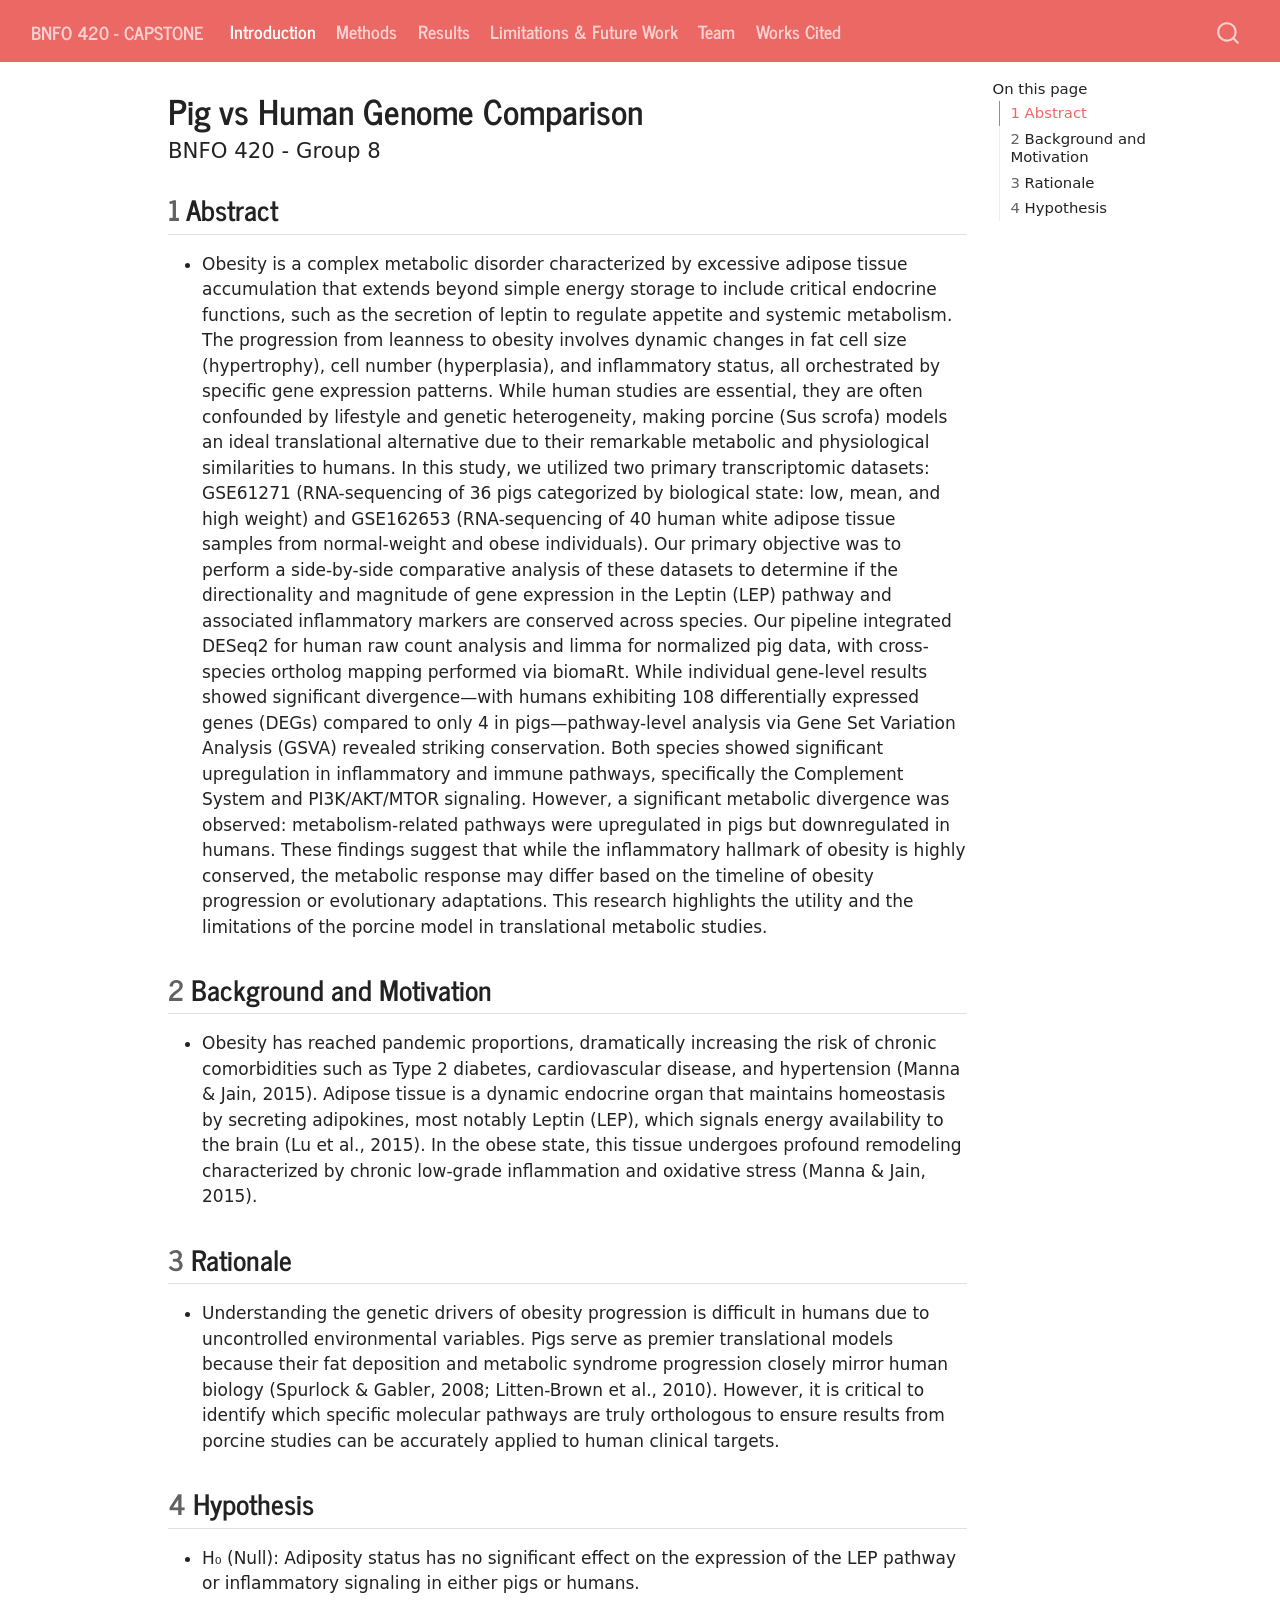
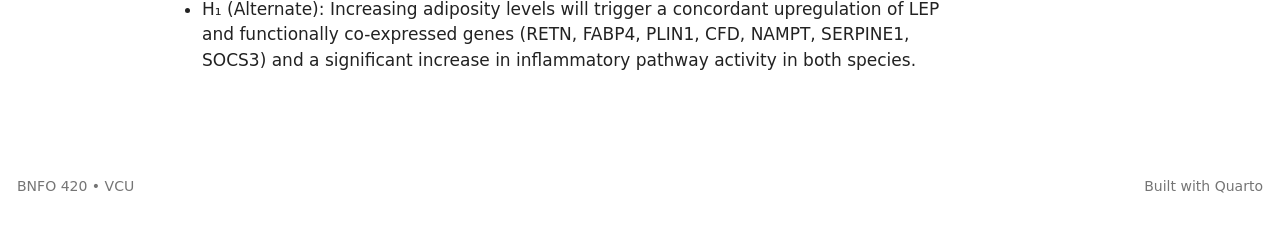
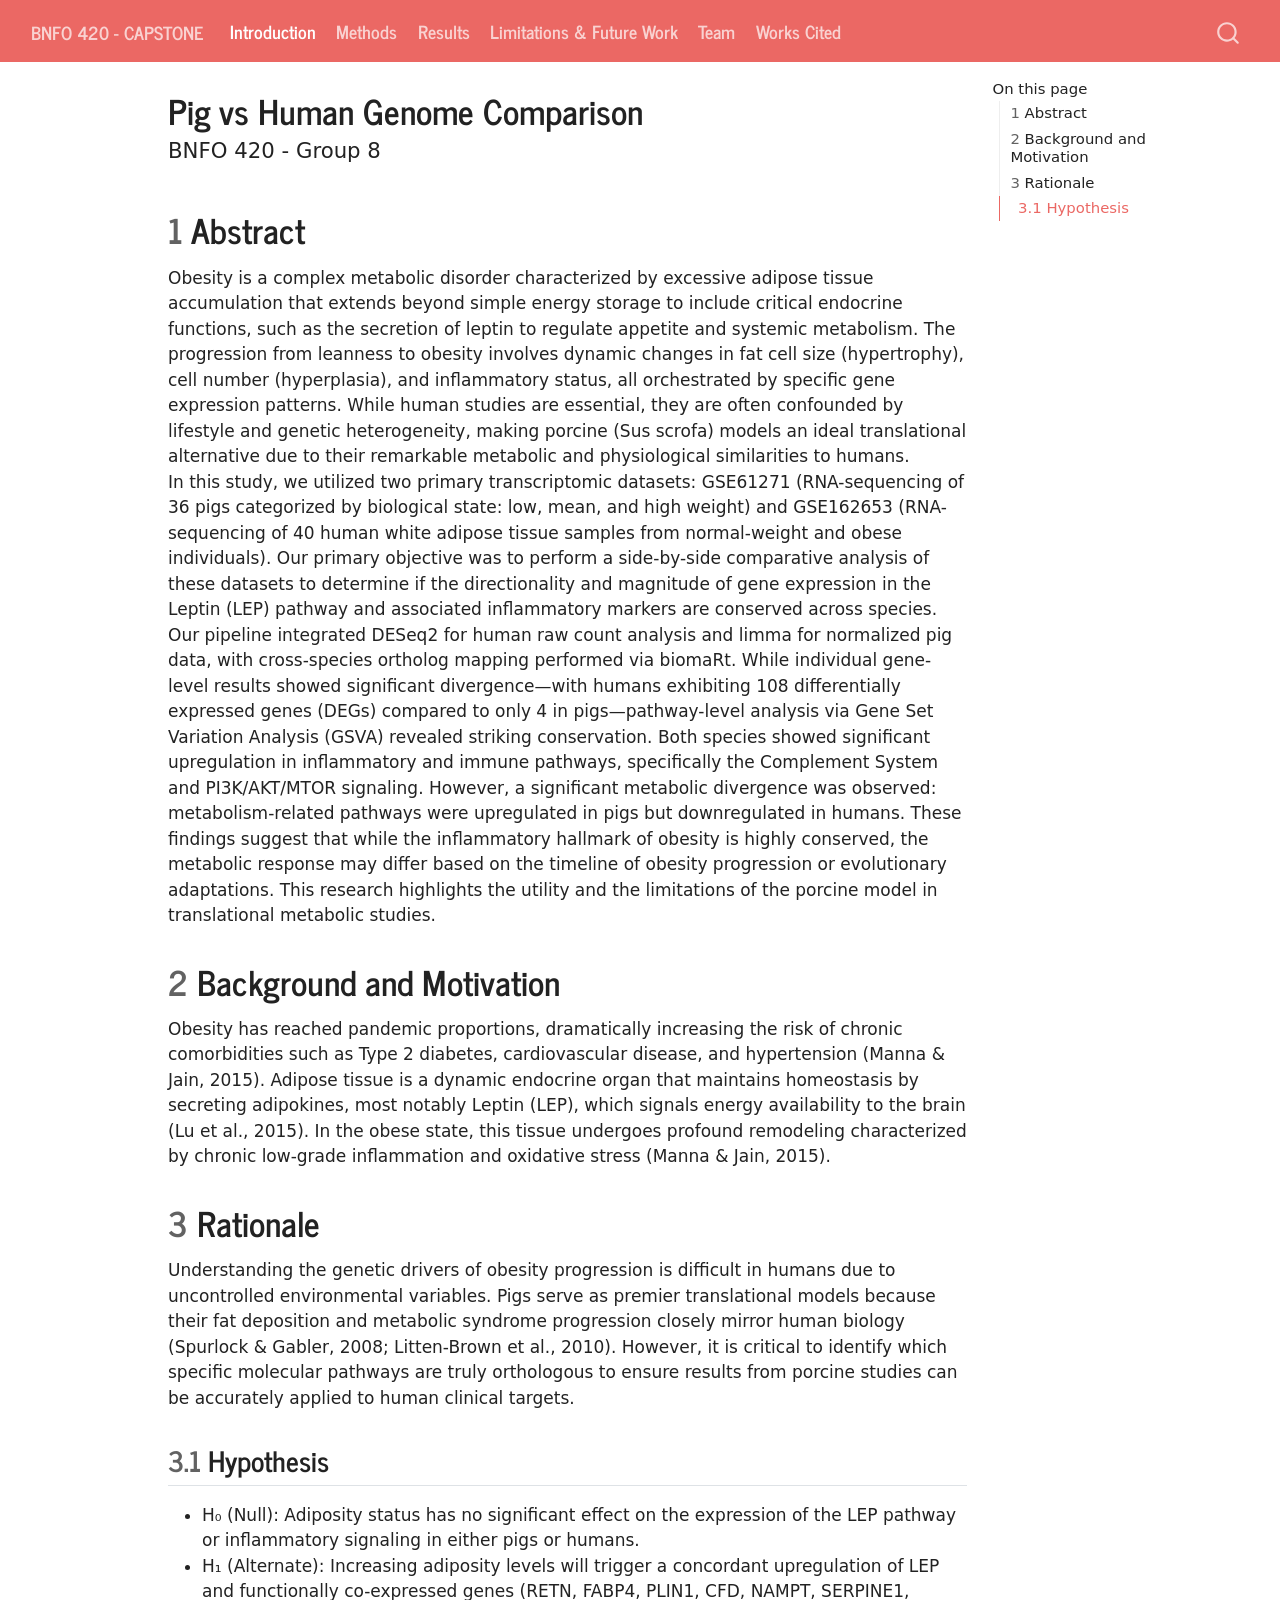
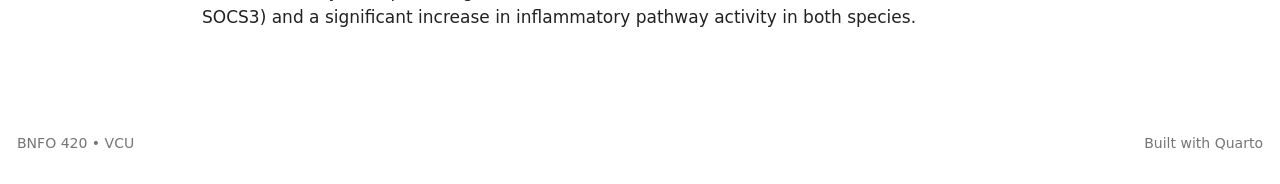
